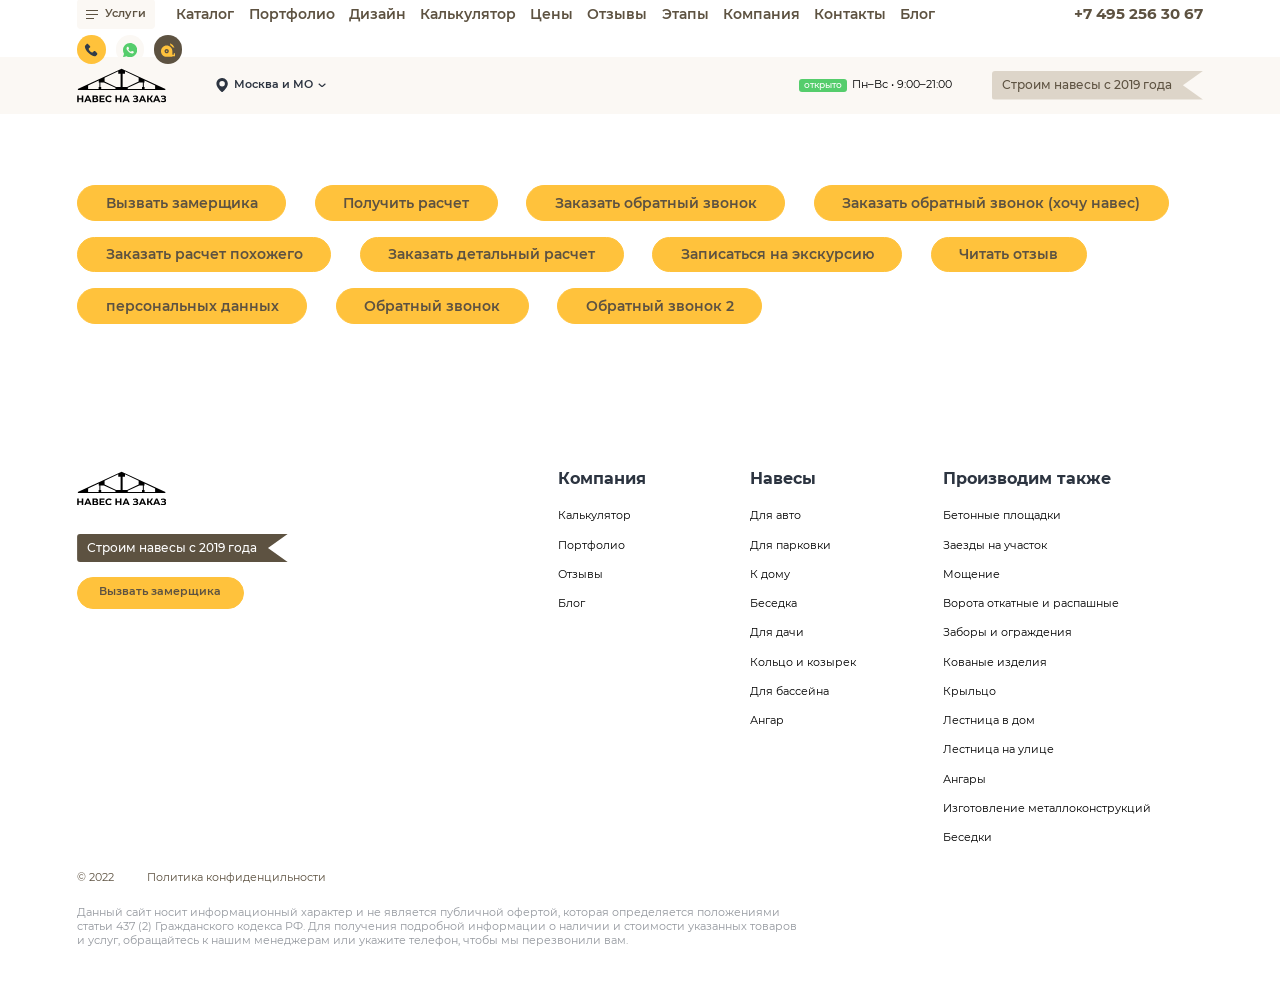
==== public/00-modal.html @ 375a8535 "initial commit" ====
<!DOCTYPE html>
<html lang="ru">
	<head>
		<meta charset="utf-8">
		<title>Модальные окна</title>
		<meta name="description" content="о чем страница">
		<meta http-equiv="X-UA-Compatible" content="IE=edge">
		<meta name="viewport" content="width=device-width,initial-scale=1.0,  shrink-to-fit=no">
		<link type="image/ico" href="img/favicon.ico" rel="shortcut icon"><meta name="format-detection" content="telephone=no"> 
		<link href="libs/swiper/swiper.min.css" rel="stylesheet"/>
		<link href="libs/@fancyapps/ui/fancybox.css" rel="stylesheet"/>
		<link href="libs/plyr/plyr.css" rel="stylesheet"/>
		<link href="css/main.min.css" rel="stylesheet"/>
	</head>
	<body>
		<div class="main-wrapper">
			<!-- start header-->
			<header class="header" id="header">
				<!-- start top-nav-->
				<div class="top-nav block-with-lazy">
					<div class="container">
						<div class="row">
							<div class="col-auto d-lg-none">
								<div class="toggle-menu-mobile toggle-menu-mobile--js"><span></span>
								</div>
							</div>
							<div class="col-auto d-none d-lg-block">
								<div class="services-dropdown dropdown">
									<div class="services-dropdown__btn dropdown__btn">
										<div class="services-dropdown__toggle-icon"><span></span>
										</div><span>Услуги</span>
									</div>
									<div class="services-dropdown__content dropdown__content">
										<div class="container">
											<div class="row">
												<div class="col-3">
													<h6> <img src="img/svg/dropdown-1.svg" alt="" loading="lazy"/>Навесы
													</h6>
													<ul>
														<li><a href="#">Для машин</a></li>
														<li><a href="#">К дому</a></li>
														<li><a href="#">Для бассейна</a></li>
														<li><a href="#">Кованые</a></li>
														<li><a href="#">Беседки</a></li>
														<li><a href="#">Козырьки</a></li>
														<li><a href="#">Другие</a></li>
													</ul>
												</div>
												<div class="col-6">
													<h6> <img src="img/svg/dropdown-2.svg" alt="" loading="lazy"/>Дополнительные услуги
													</h6>
													<ul class="services-dropdown__large-list">
														<li><a href="#">Гаражи из сэндвич панелей</a></li>
														<li><a href="#">Террасы и веранды из ДПК</a></li>
														<li><a href="#">Заборы</a></li>
														<li><a href="#">Ограждения</a></li>
														<li><a href="#">Откатные ворота</a></li>
														<li><a href="#">Распашные ворота</a></li>
														<li><a href="#">Торговые павильоны</a></li>
														<li><a href="#">Быстровозводимые здания</a></li>
														<li><a href="#">Металлокаркасы лестниц</a></li>
														<li><a href="#">Мощение</a></li>
														<li><a href="#">Откатные ворота</a></li>
														<li><a href="#">Промышленные откатные ворота</a></li>
														<li><a href="#">Распашные ворота</a></li>
														<li><a href="#">Рулонные ворота</a></li>
														<li><a href="#">Комплекты для откатных ворот</a></li>
														<li><a href="#">Калитки</a></li>
													</ul>
												</div>
												<div class="col-3">
													<h6> <img src="img/svg/dropdown-3.svg" alt="" loading="lazy"/>О компании
													</h6>
													<ul>
														<li><a href="#">Портфолио работ</a></li>
														<li><a href="#">Отзывы клиентов</a></li>
														<li><a href="#">Калькулятор навесов</a></li>
														<li><a href="#">Как заказать навес</a></li>
														<li><a href="#">Сертификаты качества</a></li>
														<li><a href="#">О компании</a></li>
														<li><a href="#">Блог</a></li>
													</ul>
												</div>
											</div>
										</div>
									</div>
								</div>
							</div>
							<div class="top-nav__col col-auto">
								<div class="menu-mobile menu-mobile--js">
									<div class="menu-mobile__inner">
										<div class="dd-group dd-group-js">
											<div class="accordion-item">
												<div class="accordion-item__head dd-head-js active">
													<h4><img src="img/svg/dropdown-1.svg" alt="" loading="lazy"/>Навесы
													</h4>
													<svg class="icon icon-chevron-right ">
														<use xlink:href="img/svg/sprite.svg#chevron-right"></use>
													</svg>
												</div>
												<div class="accordion-item__content dd-content-js active">
													<ul>
														<li><a href="#">Для машин</a></li>
														<li><a href="#">К дому</a></li>
														<li><a href="#">Для бассейна</a></li>
														<li><a href="#">Кованые</a></li>
														<li><a href="#">Беседки</a></li>
														<li><a href="#">Козырьки</a></li>
														<li><a href="#">Другие</a></li>
													</ul>
												</div>
											</div>
											<div class="accordion-item">
												<div class="accordion-item__head dd-head-js">
													<h4><img src="img/svg/dropdown-2.svg" alt="" loading="lazy"/>Дополнительные услуги
													</h4>
													<svg class="icon icon-chevron-right ">
														<use xlink:href="img/svg/sprite.svg#chevron-right"></use>
													</svg>
												</div>
												<div class="accordion-item__content dd-content-js">
													<ul class="accordion-item__large-list">
														<li><a href="#">Гаражи из сэндвич панелей</a></li>
														<li><a href="#">Террасы и веранды из ДПК</a></li>
														<li><a href="#">Заборы</a></li>
														<li><a href="#">Ограждения</a></li>
														<li><a href="#">Откатные ворота</a></li>
														<li><a href="#">Распашные ворота</a></li>
														<li><a href="#">Торговые павильоны</a></li>
														<li><a href="#">Быстровозводимые здания</a></li>
														<li><a href="#">Металлокаркасы лестниц</a></li>
														<li><a href="#">Мощение</a></li>
														<li><a href="#">Откатные ворота</a></li>
														<li><a href="#">Промышленные откатные ворота</a></li>
														<li><a href="#">Распашные ворота</a></li>
														<li><a href="#">Рулонные ворота</a></li>
														<li><a href="#">Комплекты для откатных ворот</a></li>
														<li><a href="#">Калитки</a></li>
													</ul>
												</div>
											</div>
											<div class="accordion-item">
												<div class="accordion-item__head dd-head-js">
													<h4><img src="img/svg/dropdown-3.svg" alt="" loading="lazy"/>О компании
													</h4>
													<svg class="icon icon-chevron-right ">
														<use xlink:href="img/svg/sprite.svg#chevron-right"></use>
													</svg>
												</div>
												<div class="accordion-item__content dd-content-js">
													<ul>
														<li><a href="#">Портфолио работ</a></li>
														<li><a href="#">Отзывы клиентов</a></li>
														<li><a href="#">Калькулятор навесов</a></li>
														<li><a href="#">Как заказать навес</a></li>
														<li><a href="#">Сертификаты качества</a></li>
														<li><a href="#">О компании</a></li>
														<li><a href="#">Блог</a></li>
													</ul>
												</div>
											</div>
										</div>
										<ul class="menu" itemscope="itemscope" itemtype="http://schema.org/SiteNavigationElement">
											<li class="menu-item" itemprop="item"><a href="#" itemprop="url">Каталог</a></li>
											<li class="menu-item" itemprop="item"><a href="#" itemprop="url">Портфолио</a></li>
											<li class="menu-item" itemprop="item"><a href="#" itemprop="url">Дизайн</a></li>
											<li class="menu-item" itemprop="item"><a href="#" itemprop="url">Калькулятор</a></li>
											<li class="menu-item" itemprop="item"><a href="#" itemprop="url">Цены</a></li>
											<li class="menu-item" itemprop="item"><a href="#" itemprop="url">Отзывы</a></li>
											<li class="menu-item" itemprop="item"><a href="#" itemprop="url">Этапы</a></li>
											<li class="menu-item" itemprop="item"><a href="#" itemprop="url">Компания</a></li>
											<li class="menu-item" itemprop="item"><a href="#" itemprop="url">Контакты</a></li>
											<li class="menu-item" itemprop="item"><a href="#" itemprop="url">Блог</a></li>
										</ul>
										<a class="top-nav__link" href="tel:+74952122320">+7 (495) 212-23-20
										</a>
										<a class="top-nav__link" href="tel:+79697778247">
											 +7 (969) 777-82-47
											<svg class="icon icon-wa ">
												<use xlink:href="img/svg/sprite.svg#wa"></use>
											</svg>
										</a>
										<a class="top-nav__email" href="mailto:info@naves-na-zakaz.ru">info@naves-na-zakaz.ru
										</a>
										<div class="top-nav__soc-wrap">
											<div class="soc">
												<a class="soc__item" href="#" target="_blank"><img src="img/svg/yt.svg" alt="" loading="lazy"/>
												</a>
												<a class="soc__item" href="#" target="_blank"><img src="img/svg/inst.svg" alt="" loading="lazy"/>
												</a>
												<a class="soc__item" href="#" target="_blank"><img src="img/svg/vk2.svg" alt="" loading="lazy"/>
												</a>
												<a class="soc__item" href="#" target="_blank"><img src="img/svg/dzen.svg" alt="" loading="lazy"/>
												</a>
											</div>
										</div>
										<div class="top-nav__footer-btn-wrap">
											<div class="row">
												<div class="col-6">
													<a class="top-nav__footer-btn link-modal-js" href="#modal-call" data-title="Вызвать замерщика" data-text="Оставьте свой номер телефона, мы&amp;nbsp;вам перезвоним и&amp;nbsp;договоримся о&amp;nbsp;замере" data-btn="Отправить" data-pic="1">
														<div class="top-nav__icon-wrap">
															<svg class="icon icon-roulette ">
																<use xlink:href="img/svg/sprite.svg#roulette"></use>
															</svg>
														</div>Вызвать замерщика
													</a>
												</div>
												<div class="col-6">
													<a class="top-nav__footer-btn link-modal-js" href="#modal-callback" data-desktop-pic="img/@2x/modal-3.png" data-mobile-pic="img/avatar-1.png">
														<div class="top-nav__icon-wrap">
															<svg class="icon icon-callBack ">
																<use xlink:href="img/svg/sprite.svg#callBack"></use>
															</svg>
														</div>Обратный звонок
													</a>
												</div>
											</div>
										</div>
									</div>
								</div>
							</div>
							<div class="col text-end">
								<div class="top-nav__center-block">
									<a class="logo d-lg-none mt" href="/">
										<svg class="icon icon-logo-top ">
											<use xlink:href="img/svg/sprite.svg#logo-top"></use>
										</svg>
									</a>
									<a class="top-nav__tel mt" href="tel:+74952563067">+7 495 256 30 67
									</a>
								</div>
							</div>
							<div class="col-auto">
								<div class="soc soc--header">
									<a class="soc__item soc__item--phone-call link-modal-js" href="#modal-call" data-title="Обратный звонок" data-text="Оставьте свой номер телефона, и&amp;nbsp;мы&amp;nbsp;вам перезвоним в&amp;nbsp;течение 15&amp;nbsp;минут." data-btn="Заказать обратный звонок" data-pic="2">
										<svg class="icon icon-phone-call ">
											<use xlink:href="img/svg/sprite.svg#phone-call"></use>
										</svg>
									</a>
									<a class="soc__item soc__item--whatsapp" href="#" target="_blank">
										<svg class="icon icon-whatsapp ">
											<use xlink:href="img/svg/sprite.svg#whatsapp"></use>
										</svg>
									</a>
									<a class="soc__item soc__item--measuring d-none d-xl-grid link-modal-js" href="#modal-call" data-title="Вызвать замерщика" data-text="Оставьте свой номер телефона, мы&amp;nbsp;вам перезвоним и&amp;nbsp;договоримся о&amp;nbsp;замере" data-btn="Отправить" data-pic="1">
										<svg class="icon icon-measuring ">
											<use xlink:href="img/svg/sprite.svg#measuring"></use>
										</svg>
									</a>
								</div>
							</div>
						</div>
					</div>
				</div>
				<!-- end top-nav-->
				<!-- start topLine-->
				<div class="topLine section d-none d-lg-flex" id="topLine">
					<div class="container">
						<div class="topLine__main-row row">
							<div class="col-auto">
								<a class="logo" href="/">
									<svg class="icon icon-logo-top ">
										<use xlink:href="img/svg/sprite.svg#logo-top"></use>
									</svg>
								</a>
							</div>
							<div class="col">
								<div class="row">
									<div class="topLine__col col-auto">
										<div class="locaton-dropdown dropdown">
											<div class="locaton-dropdown__btn dropdown__btn">
												<svg class="icon icon-geo-tag ">
													<use xlink:href="img/svg/sprite.svg#geo-tag"></use>
												</svg><span>Москва и&nbsp;МО</span>
												<svg class="icon icon-chevron-down ">
													<use xlink:href="img/svg/sprite.svg#chevron-down"></use>
												</svg>
											</div>
											<div class="locaton-dropdown__content dropdown__content">
												<a class="locaton-dropdown__item" href="#">Москва и&nbsp;МО
												</a>
												<a class="locaton-dropdown__item" href="#">Санкт-Петербург и&nbsp;область
												</a>
												<a class="locaton-dropdown__item" href="#">И так далее
												</a>
											</div>
										</div>
									</div>
									<div class="col-sm-auto">
										<div class="schedule"><span>открыто</span><span>Пн&ndash;Вс &bull; 9:00&ndash;21:00</span>
										</div>
									</div>
									<div class="col-auto d-none d-md-flex">
										<div class="label"> <span>Строим навесы с&nbsp;2019&nbsp;года</span>
										</div>
									</div>
								</div>
							</div>
						</div>
					</div>
				</div>
				<!-- end topLine-->
			</header>
			<!-- end header-->
			<div class="section container">
				<div class="row">
										<div class="col-auto mb-3"><a class="btn btn-primary link-modal-js" href="#modal-call" data-title="Вызвать замерщика" data-text="Оставьте свой номер телефона, мы&amp;nbsp;вам перезвоним и&amp;nbsp;договоримся о&amp;nbsp;замере" data-btn="Отправить" data-pic="1">Вызвать замерщика</a></div>
										<div class="col-auto mb-3"><a class="btn btn-primary link-modal-js" href="#modal-call" data-title="Получить расчет" data-text="Оставьте свой номер телефона, мы&amp;nbsp;вам перезвоним и&amp;nbsp;выполним расчет." data-btn="Получить расчет" data-pic="2">Получить расчет</a></div>
										<div class="col-auto mb-3"><a class="btn btn-primary link-modal-js" href="#modal-call" data-title="Обратный звонок" data-text="Оставьте свой номер телефона, и&amp;nbsp;мы&amp;nbsp;вам перезвоним в&amp;nbsp;течение 15&amp;nbsp;минут." data-btn="Заказать обратный звонок" data-pic="2">Заказать обратный звонок</a></div>
										<div class="col-auto mb-3"><a class="btn btn-primary link-modal-js" href="#modal-call" data-title="Хочу навес Н1830" data-text="Оставьте свой номер телефона, мы&amp;nbsp;вам перезвоним и&amp;nbsp;сообщим детальную информацию по&amp;nbsp;навесу, направим к&amp;nbsp;вам замерщика или поможем оформить заказ онлайн" data-btn="Заказать обратный звонок" data-pic="2">Заказать обратный звонок (хочу навес)</a></div>
										<div class="col-auto mb-3"><a class="btn btn-primary link-modal-js" href="#modal-call" data-title="Заказать расчет похожего навеса" data-text="Оставьте свой номер телефона, мы&amp;nbsp;вам перезвоним и&amp;nbsp;выполним расчет" data-btn="Заказать расчет" data-pic="2">Заказать расчет похожего</a></div>
										<div class="col-auto mb-3"><a class="btn btn-primary link-modal-js" href="#modal-call" data-title="Заказать детальный расчет" data-text="Оставьте свой номер телефона, мы&amp;nbsp;вам перезвоним и&amp;nbsp;выполним расчет." data-btn="Заказать расчет" data-pic="1">Заказать детальный расчет</a></div>
										<div class="col-auto mb-3"><a class="btn btn-primary link-modal-js" href="#modal-call" data-title="Записаться на&amp;nbsp;экскурсию по&amp;nbsp;производству" data-text="Оставьте свой номер телефона, мы&amp;nbsp;перезвоним в&amp;nbsp;течение 15&amp;nbsp;минут и&amp;nbsp;запишем вас" data-btn="Запсиаться на&amp;nbsp;экскурсию" data-pic="1">Записаться на экскурсию</a></div>
										<div class="col-auto mb-3"><a class="btn btn-primary link-modal-js" href="#modal-call-reviews">Читать отзыв</a></div>
										<div class="col-auto mb-3"><a class="btn btn-primary link-modal-js" href="#modal-policy">персональных данных</a></div>
										<div class="col-auto mb-3"><a class="btn btn-primary link-modal-js" href="#modal-callback" data-desktop-pic="img/@2x/modal-3.png" data-mobile-pic="img/avatar-1.png">Обратный звонок</a></div>
										<div class="col-auto mb-3"><a class="btn btn-primary link-modal-js" href="#modal-callback" data-desktop-pic="img/@2x/modal-4.png" data-mobile-pic="img/avatar-2.png">Обратный звонок 2</a></div>
				</div>
			</div>
			<footer class="footer">
				<div class="container">
					<div class="row">
						<div class="col-lg-3">
							<div class="footer__head">
								<a class="logo" href="/">
									<svg class="icon icon-logo-top ">
										<use xlink:href="img/svg/sprite.svg#logo-top"></use>
									</svg>
								</a>
								<div class="label"> <span>Строим навесы с&nbsp;2019&nbsp;года</span>
								</div>
							</div>
							<a class="footer__btn btn btn-primary btn-sm link-modal-js" href="#modal-call" data-title="Вызвать замерщика" data-text="Оставьте свой номер телефона, мы&amp;nbsp;вам перезвоним и&amp;nbsp;договоримся о&amp;nbsp;замере" data-btn="Отправить" data-pic="1">Вызвать замерщика 
							</a>
						</div>
						<div class="col-6 col-md-4 col-lg-2 ml-lg-auto">
							<h6>Компания</h6>
							<ul>
								<li><a href="#">Калькулятор</a></li>
								<li><a href="#">Портфолио</a></li>
								<li><a href="#">Отзывы</a></li>
								<li><a href="#">Блог</a></li>
							</ul>
						</div>
						<div class="col-6 col-md-4 col-lg-2">
							<h6>Навесы</h6>
							<ul>
								<li><a href="#">Для авто</a></li>
								<li><a href="#">Для парковки</a></li>
								<li><a href="#">К дому</a></li>
								<li><a href="#">Беседка</a></li>
								<li><a href="#">Для дачи</a></li>
								<li><a href="#">Кольцо и козырек</a></li>
								<li><a href="#">Для бассейна</a></li>
								<li><a href="#">Ангар</a></li>
							</ul>
						</div>
						<div class="footer__col col-md-4 col-lg-3">
							<h6>Производим также</h6>
							<ul>
								<li><a href="#">Бетонные площадки</a></li>
								<li><a href="#">Заезды на участок</a></li>
								<li><a href="#">Мощение</a></li>
								<li><a href="#">Ворота откатные и распашные</a></li>
								<li><a href="#">Заборы и ограждения</a></li>
								<li><a href="#">Кованые изделия</a></li>
								<li><a href="#">Крыльцо</a></li>
								<li><a href="#">Лестница в дом</a></li>
								<li><a href="#">Лестница на улице</a></li>
								<li><a href="#">Ангары</a></li>
								<li><a href="#">Изготовление металлоконструкций</a></li>
								<li><a href="#">Беседки </a></li>
							</ul>
						</div>
						<div class="col-lg-8">
							<div class="footer__content"><span>© 2022</span><a href="#">Политика конфиденцильности</a>
								<p>Данный сайт носит информационный характер и&nbsp;не&nbsp;является публичной офертой, которая определяется положениями статьи 437 (2) Гражданского кодекса РФ. Для получения подробной информации о&nbsp;наличии и&nbsp;стоимости указанных товаров и&nbsp;услуг, обращайтесь к&nbsp;нашим менеджерам или укажите телефон, чтобы мы&nbsp;перезвонили вам. </p>
							</div>
						</div>
					</div>
				</div>
			</footer>
		</div>
		<!--  start modals-->
		<div id="modal-call" style="display: none">
			<div class="modal-win">
				<picture class="modal-pic-js"></picture>
				<div class="form-wrap">
					<form>
						<div class="text-center">
							<h4 class="modal-title-js"></h4>
							<p class="modal-text-js"></p>
						</div>
						<div class="form-wrap__input-wrap form-group">
							<label><input class="form-wrap__input form-control" name="text" type="text" placeholder="Ваше Имя" required="required"/>
							</label>
						</div>
						<!-- +e.input-wrap-->
						<div class="form-wrap__input-wrap form-group">
							<label><input class="form-wrap__input form-control" name="tel" type="tel" placeholder="+7 ___ ___ __ __" required="required"/>
							</label>
						</div>
						<!-- +e.input-wrap-->
						<button class="form-wrap__btn btn" type="submit">
						</button>
						<div class="form-wrap__agreement">
							<label class="custom-input form-check"><input class="custom-input__input form-check-input" name="checkbox" type="checkbox" checked="checked" required="required"/><span class="custom-input__text form-check-label">Я согласен с условиями <a class="link-modal-js" href="#modal-policy">политики конфиденциальности</a> и предоставляю согласие на обработку <a class="link-modal-js" href="#modal-policy">персональных данных</a> </span>
							</label>
						</div>
					</form>
				</div>
				<div class="modal-win__img-wrap bg-wrap">
					<!-- picture-->
					<picture class="picture-bg"> 
						<source type="image/avif" srcset="img/@2x/avif/modal-bg.avif"/>
						<source type="image/webp" srcset="img/@2x/webp/modal-bg.webp"/><img class="object-fit-js" src="img/@2x/modal-bg.jpg" alt="" loading="lazy"/>
					</picture>
					<!-- /picture-->
				</div>
			</div>
		</div>
		<!-- #modal-call-->
		<div id="modal-call-reviews" style="display: none">
			<div class="modal-win modal-win--reviews">
				<div class="sClientsReviews__wrap">
					<div class="row">
						<div class="col-md">
							<div class="sClientsReviews__profile">
								<div class="sClientsReviews__profile-content">
									<div class="sClientsReviews__avatar"></div>
									<div class="sClientsReviews__info"><span>Клиент</span><span>Игорь</span>
										<p>МО, г. Дмитров, СНТ &laquo;Квазаровка&raquo;</p>
									</div>
								</div>
							</div>
						</div>
						<div class="col-md">
							<audio class="js-player" controls="">
								<source src="audio/sample.mp3" type="audio/mp3"/>
							</audio>
						</div>
					</div>
					<div class="modal-win__content">
						<h4>&laquo;Убрали за&nbsp;собой мусор, соблюдали чистоту&raquo;</h4>
						<p>Вы&nbsp;купили себе дом! Время обустраивать участок. Есть куча идей для построек: из&nbsp;бревен, кирпичей, металла, дерева и&nbsp;других материалов, и&nbsp;все эти идеи можно воплотить с&nbsp;помощью навеса. В&nbsp;этой статье мы&nbsp;расскажем о&nbsp;7&nbsp;способах, как украсить участок, и&nbsp;сделать жизнь комфортнее под навесом.Вы купили себе дом! Время обустраивать участок. Есть куча идей для построек: из&nbsp;бревен, кирпичей, металла, дерева и&nbsp;других материалов, и&nbsp;все эти идеи можно воплотить с&nbsp;помощью навеса. В&nbsp;этой статье мы&nbsp;расскажем о&nbsp;7&nbsp;способах, как украсить участок, и&nbsp;сделать жизнь комфортнее под навесом.Вы купили себе дом! Время обустраивать участок. Есть куча идей для построек: из&nbsp;бревен, кирпичей, металла, дерева и&nbsp;других материалов, и&nbsp;все эти идеи можно воплотить с&nbsp;помощью навеса. В&nbsp;этой статье мы&nbsp;расскажем о&nbsp;7&nbsp;способах, как украсить участок, и&nbsp;сделать жизнь комфортнее под навесом.</p>
						<p>Вы&nbsp;купили себе дом! Время обустраивать участок. Есть куча идей для построек: из&nbsp;бревен, кирпичей, металла, дерева и&nbsp;других материалов, и&nbsp;все эти идеи можно воплотить с&nbsp;помощью навеса. В&nbsp;этой статье мы&nbsp;расскажем о&nbsp;7&nbsp;способах, как украсить участок, и&nbsp;сделать жизнь комфортнее под навесом.Вы купили себе дом! Время обустраивать участок. Есть куча идей для построек: из&nbsp;бревен, кирпичей, металла, дерева и&nbsp;других материалов, и&nbsp;все эти идеи можно воплотить с&nbsp;помощью навеса. В&nbsp;этой статье мы&nbsp;расскажем о&nbsp;7&nbsp;способах, как украсить участок, и&nbsp;сделать жизнь комфортнее под навесом.Вы купили себе дом! Время обустраивать участок. Есть куча идей для построек: из&nbsp;бревен, кирпичей, металла, дерева и&nbsp;других материалов, и&nbsp;все эти идеи можно воплотить с&nbsp;помощью навеса. В&nbsp;этой статье мы&nbsp;расскажем о&nbsp;7&nbsp;способах, как украсить участок, и&nbsp;сделать жизнь комфортнее под навесом.</p>
						<div class="text-end mt-3"><a class="btn btn-primary" href="#">Кнопка </a></div>
					</div>
				</div>
			</div>
		</div>
		<!-- #modal-call-reviews-->
		<div id="modal-policy" style="display: none">
			<div class="modal-win modal-win--reviews d-block p-4">
				<p>Политика конфиденциальности объясняет пользователям ресурса <a href="https://naves-na-zakaz.ru/">https://naves-na-zakaz.ru</a>/ (сайт \ мобильное приложение), с какой целью их личная информация собирается, и как будет использоваться.</p>
				<p>Сайт <a href="https://naves-na-zakaz.ru/"> https://naves-na-zakaz.ru/</a> уважает ваше право и соблюдает конфиденциальность при заполнении, передачи и хранении ваших персональных данных.</p>
				<p>Размещение заявки на сайте <a href="https://naves-na-zakaz.ru/">https://naves-na-zakaz.ru</a> означает Ваше согласие на обработку данных и дальнейшей передачи ваших контактных данных компании «Навес на заказ».</p>
				<p>Под персональными данными подразумевается информация, относящаяся к субъекту персональных данных, в частности фамилия, имя и отчество, дата рождения, адрес, контактные реквизиты (телефон, адрес электронной почты), семейное, имущественное положение и иные данные, относимые Федеральным законом от 27 июля 2006 года № 152-ФЗ «О персональных данных» (далее – «Закон») к категории персональных данных.</p>
				<p>Целью обработки персональных данных является оказание сайтом <a href="https://naves-na-zakaz.ru/">https://naves-na-zakaz.ru</a> информационно-справочных услуг, а также информирование об оказываемых услугах компании «Навес на заказ».</p>
				<p>В случае отзыва согласия на обработку своих персональных данных мы обязуемся удалить Ваши персональные данные в срок не позднее 3 рабочих дней. Отзыв согласия можно отправить в электронном виде по адресу: <a href="mailto:info@naves-na-zakaz.ru">info@naves-na-zakaz.ru</a></p>
			</div>
		</div>
		<!-- #modal-policy-->
		<div id="modal-callback" style="display: none">
			<div class="modal-win modal-win--callback">
				<div class="form-wrap">
					<form>
						<div class="row">
							<div class="col-lg-6">
								<div class="form-wrap__wrap">
									<picture class="modal-avatar-js"></picture>
									<div class="text-center">
										<div class="h4">Обратный звонок</div>
										<p>Оставьте свой номер телефона и&nbsp;мы&nbsp;вам перезвоним в&nbsp;течение 15&nbsp;минут</p>
									</div>
									<div class="form-wrap__input-wrap form-group">
										<label><input class="form-wrap__input form-control" name="tel" type="tel" placeholder="Ваш телефон" required="required"/>
										</label>
									</div>
									<!-- +e.input-wrap-->
									<button class="form-wrap__btn btn btn-primary" type="submit">Запросить обратный звонок
									</button>
									<div class="form-wrap__agreement">
										<label class="custom-input form-check"><input class="custom-input__input form-check-input" name="checkbox" type="checkbox" checked="checked" required="required"/><span class="custom-input__text form-check-label">Я согласен с условиями <a class="link-modal-js" href="#modal-policy">политики конфиденциальности</a> и предоставляю согласие на обработку <a class="link-modal-js" href="#modal-policy">персональных данных</a> </span>
										</label>
									</div>
								</div>
							</div>
							<div class="col-lg-6 d-none d-lg-block">
								<div class="form-wrap__img-wrap">
									<!-- picture-->
									<picture> 
										<source type="image/avif" srcset="img/@2x/avif/modal-bg-2.avif"/>
										<source type="image/webp" srcset="img/@2x/webp/modal-bg-2.webp"/><img class="object-fit-js" src="img/@2x/modal-bg-2.jpg" alt="" loading="lazy"/>
									</picture>
									<!-- /picture-->
								</div>
								<picture class="modal-pic-js img"></picture>
							</div>
						</div>
					</form>
				</div>
			</div>
		</div>
		<!-- #modal-callback-->
		<!-- end modals-->
		<script src="libs/jquery/jquery.min.js"></script>
		<script src="libs/@fancyapps/ui/fancybox.umd.js"> </script>
		<script src="libs/swiper/swiper-bundle.min.js"> </script>
		<script src="libs/inputmask/inputmask.min.js"></script>
		<script src="libs/hc-sticky/hc-sticky.js"></script>
		<script src="libs/plyr/plyr.min.js"> </script>
		<script src="js/common.js"></script>
	</body>
</html>
---- public/css/main.min.css ----
@charset "UTF-8";@font-face{font-display:swap;font-family:Montserrat;font-style:normal;font-weight:400;src:url(../fonts/montserrat-regular.woff2) format("woff2")}@font-face{font-display:swap;font-family:Montserrat;font-style:normal;font-weight:700;src:url(../fonts/montserrat-bold.woff2) format("woff2")}@font-face{font-display:swap;font-family:Montserrat;font-style:normal;font-weight:500;src:url(../fonts/montserrat-medium.woff2) format("woff2")}@font-face{font-display:swap;font-family:Montserrat;font-style:normal;font-weight:600;src:url(../fonts/montserrat-semibold.woff2) format("woff2")}.icon{fill:currentColor;display:inline-block;height:1em;width:1em}.icon-arrow-left{font-size:1.6rem;width:1.4375em}.icon-arrow-right{font-size:1.6rem;width:1.375em}.icon-arrow-up{font-size:1.5rem;width:.9333333333em}.icon-basket{font-size:2.4rem;width:.9166666667em}.icon-callBack{font-size:2.4rem;width:1em}.icon-categories-1,.icon-categories-2,.icon-categories-3,.icon-categories-4,.icon-categories-5,.icon-categories-6{font-size:3.2rem;width:1.03125em}.icon-categories-btn{font-size:1.5rem;width:1em}.icon-check{font-size:2.7rem;width:1em}.icon-chevron-back{font-size:2.4rem;width:1em}.icon-chevron-down{font-size:.6rem;width:1.8333333333em}.icon-chevron-right{font-size:2rem;width:.65em}.icon-clock{font-size:2.4rem;width:1em}.icon-eye{font-size:3.2rem;width:1em}.icon-fb{font-size:2.4rem;width:1em}.icon-geo-tag{font-size:1.6rem;width:1em}.icon-headerBlock-1{font-size:3.2rem;width:1em}.icon-headerBlock-2,.icon-headerBlock-3{font-size:3.2rem;width:1.03125em}.icon-instagram{font-size:2.4rem;width:1em}.icon-instagram-map{font-size:1.7rem;width:.9411764706em}.icon-logo-top{font-size:4rem;width:2.575em}.icon-measuring{font-size:1.6rem;width:1em}.icon-menu{font-size:1.2rem;width:1.25em}.icon-next{font-size:1rem;width:.8em}.icon-person{font-size:2.5rem;width:1em}.icon-phone-call{font-size:1.6rem;width:1em}.icon-positive{font-size:1.8rem;width:1em}.icon-prev{font-size:1rem;width:.8em}.icon-roulette{font-size:2.4rem;width:1em}.icon-sStages-arrow{font-size:5.7rem;width:4.5263157895em}.icon-search{font-size:1.7rem;width:.9411764706em}.icon-telegram,.icon-viber{font-size:1.6rem;width:1em}.icon-vk{font-size:2.4rem;width:1em}.icon-wa{font-size:2rem;width:1em}.icon-whatsapp{font-size:1.28rem;width:1em}.icon-youtube{font-size:1.7rem;width:.9411764706em}.icon-yzen{font-size:5rem;width:1em}:root{--bs-blue:#0d6efd;--bs-indigo:#6610f2;--bs-purple:#6f42c1;--bs-pink:#d63384;--bs-red:#dc3545;--bs-orange:#fd7e14;--bs-yellow:#ffc107;--bs-green:#198754;--bs-teal:#20c997;--bs-cyan:#0dcaf0;--bs-white:#fff;--bs-gray:#6c757d;--bs-gray-dark:#343a40;--bs-gray-100:#f8f9fa;--bs-gray-200:#e9ecef;--bs-gray-300:#dee2e6;--bs-gray-400:#ced4da;--bs-gray-500:#adb5bd;--bs-gray-600:#6c757d;--bs-gray-700:#495057;--bs-gray-800:#343a40;--bs-gray-900:#212529;--bs-primary:#ffc23c;--bs-secondary:#5d5241;--bs-info:#ddd5c9;--bs-warning:#ff9c64;--bs-danger:#dc3545;--bs-light:#fbf8f4;--bs-primary-rgb:255,194,60;--bs-secondary-rgb:93,82,65;--bs-info-rgb:221,213,201;--bs-warning-rgb:255,156,100;--bs-danger-rgb:220,53,69;--bs-light-rgb:251,248,244;--bs-white-rgb:255,255,255;--bs-black-rgb:0,0,0;--bs-body-color-rgb:44,52,64;--bs-body-bg-rgb:255,255,255;--bs-font-sans-serif:"Montserrat",system-ui,-apple-system,"Segoe UI",Roboto,"Helvetica Neue",Arial,"Noto Sans","Liberation Sans",sans-serif,"Apple Color Emoji","Segoe UI Emoji","Segoe UI Symbol","Noto Color Emoji";--bs-font-monospace:SFMono-Regular,Menlo,Monaco,Consolas,"Liberation Mono","Courier New",monospace;--bs-gradient:linear-gradient(180deg,hsla(0,0%,100%,.15),hsla(0,0%,100%,0));--bs-body-font-family:var(--bs-font-sans-serif);--bs-body-font-size:0.9999999992rem;--bs-body-font-weight:400;--bs-body-line-height:1.5;--bs-body-color:#2c3440;--bs-body-bg:#fff;--bs-border-width:1px;--bs-border-style:solid;--bs-border-color:#dee2e6;--bs-border-color-translucent:rgba(0,0,0,.175);--bs-border-radius:0.4444444444rem;--bs-border-radius-sm:0.2rem;--bs-border-radius-lg:0.8888888889rem;--bs-border-radius-xl:1rem;--bs-border-radius-2xl:2rem;--bs-border-radius-pill:50rem;--bs-link-color:#ffc23c;--bs-link-hover-color:#cc9b30;--bs-code-color:#d63384;--bs-highlight-bg:#fcf8e3}*,:after,:before{box-sizing:border-box}body{-webkit-text-size-adjust:100%;-webkit-tap-highlight-color:rgba(0,0,0,0);background-color:var(--bs-body-bg);color:var(--bs-body-color);font-family:var(--bs-body-font-family);font-size:var(--bs-body-font-size);font-weight:var(--bs-body-font-weight);line-height:var(--bs-body-line-height);margin:0;text-align:var(--bs-body-text-align)}hr{border:0;border-top:1px solid;color:inherit;margin:1rem 0;opacity:.25}.h1,.h2,.h3,.h4,.h5,.h6,.sAccordion .section-title .h2,.sAccordion .section-title h2,.sCatalog--prod .h2,.sCatalog--prod h2,.sCertificates .h2,.sCertificates h2,.sFilter__body .accordion-item__head .h4,.sFilter__body .accordion-item__head h4,.sSpecifications table p,.sThanks .section-title .h1,.sThanks .section-title h1,h1,h2,h3,h4,h5,h6{color:#5d5241;font-weight:700;line-height:1.05;margin-bottom:.5rem;margin-top:0}.h1,h1{font-size:calc(1.39167rem + 1.9125vw)}.h2,.sThanks .section-title .h1,.sThanks .section-title h1,h2{font-size:calc(1.33611rem + 1.1625vw)}.h3,.sAccordion .sThanks .section-title .h1,.sAccordion .sThanks .section-title h1,.sAccordion .section-title .h2,.sAccordion .section-title h2,.sCatalog--prod .h2,.sCatalog--prod .sThanks .section-title .h1,.sCatalog--prod .sThanks .section-title h1,.sCatalog--prod h2,.sCertificates .h2,.sCertificates .sThanks .section-title .h1,.sCertificates .sThanks .section-title h1,.sCertificates h2,.sThanks .sAccordion .section-title .h1,.sThanks .sAccordion .section-title h1,.sThanks .section-title .sCatalog--prod .h1,.sThanks .section-title .sCatalog--prod h1,.sThanks .section-title .sCertificates .h1,.sThanks .section-title .sCertificates h1,h3{font-size:calc(1.28611rem + .4875vw)}.h4,h4{font-size:1.1111111102rem}.h5,h5{font-size:1.249999999rem}.h6,.sFilter__body .accordion-item__head .h4,.sFilter__body .accordion-item__head h4,.sSpecifications table p,h6{font-size:.9999999992rem}p{margin-bottom:1rem;margin-top:0}abbr[title]{cursor:help;-webkit-text-decoration:underline dotted;text-decoration:underline dotted;-webkit-text-decoration-skip-ink:none;text-decoration-skip-ink:none}address{font-style:normal;line-height:inherit;margin-bottom:1rem}ol,ul{padding-left:2rem}dl,ol,ul{margin-bottom:1rem;margin-top:0}ol ol,ol ul,ul ol,ul ul{margin-bottom:0}dt{font-weight:700}dd{margin-bottom:.5rem;margin-left:0}blockquote{margin:0 0 1rem}b,strong{font-weight:bolder}.small,small{font-size:.875em}.mark,mark{background-color:var(--bs-highlight-bg);padding:.2em}sub,sup{font-size:.75em;line-height:0;position:relative;vertical-align:baseline}sub{bottom:-.25em}sup{top:-.5em}a{color:var(--bs-link-color);text-decoration:none}a:hover{color:var(--bs-link-hover-color)}a:not([href]):not([class]),a:not([href]):not([class]):hover{color:inherit;text-decoration:none}code,kbd,pre,samp{font-family:var(--bs-font-monospace);font-size:1em}pre{display:block;font-size:.875em;margin-bottom:1rem;margin-top:0;overflow:auto}pre code{color:inherit;font-size:inherit;word-break:normal}code{word-wrap:break-word;color:var(--bs-code-color);font-size:.875em}a>code{color:inherit}kbd{background-color:#212529;border-radius:.2rem;color:#fff;font-size:.875em;padding:.2rem .4rem}kbd kbd{font-size:1em;font-weight:700;padding:0}figure{margin:0 0 1rem}img,svg{vertical-align:middle}table{border-collapse:collapse;caption-side:bottom}caption{color:#6c757d;padding-bottom:.5rem;padding-top:.5rem;text-align:left}th{text-align:inherit;text-align:-webkit-match-parent}tbody,td,tfoot,th,thead,tr{border:0 solid;border-color:inherit}label{display:inline-block}button{border-radius:0}button:focus:not(:focus-visible){outline:0}button,input,optgroup,select,textarea{font-family:inherit;font-size:inherit;line-height:inherit;margin:0}button,select{text-transform:none}[role=button]{cursor:pointer}select{word-wrap:normal}select:disabled{opacity:1}[list]:not([type=date]):not([type=datetime-local]):not([type=month]):not([type=week]):not([type=time])::-webkit-calendar-picker-indicator{display:none!important}[type=button],[type=reset],[type=submit],button{-webkit-appearance:button}[type=button]:not(:disabled),[type=reset]:not(:disabled),[type=submit]:not(:disabled),button:not(:disabled){cursor:pointer}::-moz-focus-inner{border-style:none;padding:0}textarea{resize:vertical}fieldset{border:0;margin:0;min-width:0;padding:0}legend{float:left;font-size:calc(1.275rem + .3375vw);line-height:inherit;margin-bottom:.5rem;padding:0;width:100%}legend+*{clear:left}::-webkit-datetime-edit-day-field,::-webkit-datetime-edit-fields-wrapper,::-webkit-datetime-edit-hour-field,::-webkit-datetime-edit-minute,::-webkit-datetime-edit-month-field,::-webkit-datetime-edit-text,::-webkit-datetime-edit-year-field{padding:0}::-webkit-inner-spin-button{height:auto}[type=search]{-webkit-appearance:textfield;outline-offset:-2px}::-webkit-search-decoration{-webkit-appearance:none}::-webkit-color-swatch-wrapper{padding:0}::-webkit-file-upload-button{-webkit-appearance:button;font:inherit}::file-selector-button{-webkit-appearance:button;font:inherit}output{display:inline-block}iframe{border:0}summary{cursor:pointer;display:list-item}progress{vertical-align:baseline}[hidden]{display:none!important}.lead{font-size:1.249999999rem;font-weight:300}.display-1{font-size:calc(1.625rem + 5.0625vw);font-weight:300;line-height:1.05}.display-2{font-size:calc(1.575rem + 4.3875vw);font-weight:300;line-height:1.05}.display-3{font-size:calc(1.525rem + 3.7125vw);font-weight:300;line-height:1.05}.display-4{font-size:calc(1.475rem + 3.0375vw);font-weight:300;line-height:1.05}.display-5{font-size:calc(1.425rem + 2.3625vw);font-weight:300;line-height:1.05}.display-6{font-size:calc(1.375rem + 1.6875vw);font-weight:300;line-height:1.05}.list-inline,.list-unstyled{list-style:none;padding-left:0}.list-inline-item{display:inline-block}.list-inline-item:not(:last-child){margin-right:.5rem}.initialism{font-size:.875em;text-transform:uppercase}.blockquote{font-size:1.249999999rem;margin-bottom:1rem}.blockquote>:last-child{margin-bottom:0}.blockquote-footer{color:#6c757d;font-size:.875em;margin-bottom:1rem;margin-top:-1rem}.blockquote-footer:before{content:"— "}.container,.container-fluid,.container-lg,.container-md,.container-sm,.container-xl,.container-xxl{--bs-gutter-x:0.8888888889rem;--bs-gutter-y:0;margin-left:auto;margin-right:auto;padding-left:calc(var(--bs-gutter-x)*.5);padding-right:calc(var(--bs-gutter-x)*.5);width:100%}.row{--bs-gutter-x:1.7777777778rem;--bs-gutter-y:0;display:flex;flex-wrap:wrap;margin-left:calc(var(--bs-gutter-x)*-.5);margin-right:calc(var(--bs-gutter-x)*-.5);margin-top:calc(var(--bs-gutter-y)*-1)}.row>*{flex-shrink:0;margin-top:var(--bs-gutter-y);max-width:100%;padding-left:calc(var(--bs-gutter-x)*.5);padding-right:calc(var(--bs-gutter-x)*.5);width:100%}.col{flex:1 0 0%}.row-cols-auto>*{flex:0 0 auto;width:auto}.row-cols-1>*{flex:0 0 auto;width:100%}.row-cols-2>*{flex:0 0 auto;width:50%}.row-cols-3>*{flex:0 0 auto;width:33.3333333333%}.row-cols-4>*{flex:0 0 auto;width:25%}.row-cols-5>*{flex:0 0 auto;width:20%}.row-cols-6>*{flex:0 0 auto;width:16.6666666667%}.col-auto{flex:0 0 auto;width:auto}.col-1{flex:0 0 auto;width:8.33333333%}.col-2{flex:0 0 auto;width:16.66666667%}.col-3{flex:0 0 auto;width:25%}.col-4{flex:0 0 auto;width:33.33333333%}.col-5{flex:0 0 auto;width:41.66666667%}.col-6{flex:0 0 auto;width:50%}.col-7{flex:0 0 auto;width:58.33333333%}.col-8{flex:0 0 auto;width:66.66666667%}.col-9{flex:0 0 auto;width:75%}.col-10{flex:0 0 auto;width:83.33333333%}.col-11{flex:0 0 auto;width:91.66666667%}.col-12{flex:0 0 auto;width:100%}.offset-1{margin-left:8.33333333%}.offset-2{margin-left:16.66666667%}.offset-3{margin-left:25%}.offset-4{margin-left:33.33333333%}.offset-5{margin-left:41.66666667%}.offset-6{margin-left:50%}.offset-7{margin-left:58.33333333%}.offset-8{margin-left:66.66666667%}.offset-9{margin-left:75%}.offset-10{margin-left:83.33333333%}.offset-11{margin-left:91.66666667%}.g-0,.gx-0{--bs-gutter-x:0}.g-0,.gy-0{--bs-gutter-y:0}.g-1,.gx-1{--bs-gutter-x:0.25rem}.g-1,.gy-1{--bs-gutter-y:0.25rem}.g-2,.gx-2{--bs-gutter-x:0.5rem}.g-2,.gy-2{--bs-gutter-y:0.5rem}.g-3,.gx-3{--bs-gutter-x:1rem}.g-3,.gy-3{--bs-gutter-y:1rem}.g-4,.gx-4{--bs-gutter-x:1.5rem}.g-4,.gy-4{--bs-gutter-y:1.5rem}.g-5,.gx-5{--bs-gutter-x:3rem}.g-5,.gy-5{--bs-gutter-y:3rem}.form-label{margin-bottom:.5rem}.col-form-label{font-size:inherit;line-height:1.35;margin-bottom:0;padding-bottom:calc(.88889rem + 1px);padding-top:calc(.88889rem + 1px)}.col-form-label-lg{font-size:1.249999999rem;padding-bottom:calc(.5rem + 1px);padding-top:calc(.5rem + 1px)}.col-form-label-sm{font-size:.8749999993rem;padding-bottom:calc(.25rem + 1px);padding-top:calc(.25rem + 1px)}.form-text{color:#6c757d;font-size:.875em;margin-top:.25rem}.form-control{-webkit-appearance:none;-moz-appearance:none;appearance:none;background-clip:padding-box;background-color:#fff;border:1px solid transparent;border-radius:.4444444444rem;color:#2c3440;display:block;font-size:.6666666661rem;font-weight:400;line-height:1.35;padding:.8888888889rem;transition:border-color .15s ease-in-out,box-shadow .15s ease-in-out;width:100%}.form-control[type=file]{overflow:hidden}.form-control[type=file]:not(:disabled):not([readonly]){cursor:pointer}.form-control:focus{background-color:#fff;border-color:#ffe19e;box-shadow:none;color:#2c3440;outline:0}.form-control::-webkit-date-and-time-value{height:1.35em}.form-control::-moz-placeholder{color:rgba(44,52,64,.5);opacity:1}.form-control::placeholder{color:rgba(44,52,64,.5);opacity:1}.form-control:disabled{background-color:#e9ecef;opacity:1}.form-control::-webkit-file-upload-button{-webkit-margin-end:.8888888889rem;background-color:#e9ecef;border:0 solid;border-color:inherit;border-inline-end-width:1px;border-radius:0;color:#2c3440;margin:-.8888888889rem;margin-inline-end:.8888888889rem;padding:.8888888889rem;pointer-events:none;-webkit-transition:color .15s ease-in-out,background-color .15s ease-in-out,border-color .15s ease-in-out,box-shadow .15s ease-in-out;transition:color .15s ease-in-out,background-color .15s ease-in-out,border-color .15s ease-in-out,box-shadow .15s ease-in-out}.form-control::file-selector-button{-webkit-margin-end:.8888888889rem;background-color:#e9ecef;border:0 solid;border-color:inherit;border-inline-end-width:1px;border-radius:0;color:#2c3440;margin:-.8888888889rem;margin-inline-end:.8888888889rem;padding:.8888888889rem;pointer-events:none;transition:color .15s ease-in-out,background-color .15s ease-in-out,border-color .15s ease-in-out,box-shadow .15s ease-in-out}.form-control:hover:not(:disabled):not([readonly])::-webkit-file-upload-button{background-color:#dde0e3}.form-control:hover:not(:disabled):not([readonly])::file-selector-button{background-color:#dde0e3}.form-control-plaintext{background-color:transparent;border:solid transparent;border-width:1px 0;color:#2c3440;display:block;line-height:1.35;margin-bottom:0;padding:.8888888889rem 0;width:100%}.form-control-plaintext:focus{outline:0}.form-control-plaintext.form-control-lg,.form-control-plaintext.form-control-sm{padding-left:0;padding-right:0}.form-control-sm{border-radius:.2rem;font-size:.8749999993rem;min-height:calc(1.35em + .5rem + 2px);padding:.25rem .5rem}.form-control-sm::-webkit-file-upload-button{-webkit-margin-end:.5rem;margin:-.25rem -.5rem;margin-inline-end:.5rem;padding:.25rem .5rem}.form-control-sm::file-selector-button{-webkit-margin-end:.5rem;margin:-.25rem -.5rem;margin-inline-end:.5rem;padding:.25rem .5rem}.form-control-lg{border-radius:.8888888889rem;font-size:1.249999999rem;min-height:calc(1.35em + 1rem + 2px);padding:.5rem 1rem}.form-control-lg::-webkit-file-upload-button{-webkit-margin-end:1rem;margin:-.5rem -1rem;margin-inline-end:1rem;padding:.5rem 1rem}.form-control-lg::file-selector-button{-webkit-margin-end:1rem;margin:-.5rem -1rem;margin-inline-end:1rem;padding:.5rem 1rem}textarea.form-control{min-height:calc(1.35em + 1.77778rem + 2px)}textarea.form-control-sm{min-height:calc(1.35em + .5rem + 2px)}textarea.form-control-lg{min-height:calc(1.35em + 1rem + 2px)}.form-control-color{height:calc(1.35em + 1.77778rem + 2px);padding:.8888888889rem;width:3rem}.form-control-color:not(:disabled):not([readonly]){cursor:pointer}.form-control-color::-moz-color-swatch{border:0!important;border-radius:.4444444444rem}.form-control-color::-webkit-color-swatch{border-radius:.4444444444rem}.form-control-color.form-control-sm{height:calc(1.35em + .5rem + 2px)}.form-control-color.form-control-lg{height:calc(1.35em + 1rem + 2px)}.form-select,.select2-container--default .select2-selection--single{-moz-padding-start:calc(.88889rem - 3px);-webkit-appearance:none;-moz-appearance:none;appearance:none;background-color:#fff;background-image:url("data:image/svg+xml;charset=utf-8,%3Csvg xmlns='http://www.w3.org/2000/svg' viewBox='0 0 16 16'%3E%3Cpath fill='none' stroke='%23343a40' stroke-linecap='round' stroke-linejoin='round' stroke-width='2' d='m2 5 6 6 6-6'/%3E%3C/svg%3E");background-position:right .8888888889rem center;background-repeat:no-repeat;background-size:16px 12px;border:1px solid transparent;border-radius:.4444444444rem;color:#2c3440;display:block;font-size:.6666666661rem;font-weight:400;line-height:1.35;padding:.8888888889rem 2.6666666667rem .8888888889rem .8888888889rem;transition:border-color .15s ease-in-out,box-shadow .15s ease-in-out;width:100%}.form-select:focus,.select2-container--default .select2-selection--single:focus{border-color:#ffe19e;box-shadow:0 0 0 .25rem rgba(255,194,60,.25);outline:0}.form-select[multiple],.form-select[size]:not([size="1"]),.select2-container--default [multiple].select2-selection--single,.select2-container--default [size].select2-selection--single:not([size="1"]){background-image:none;padding-right:.8888888889rem}.form-select:disabled,.select2-container--default .select2-selection--single:disabled{background-color:#e9ecef}.form-select:-moz-focusring,.select2-container--default .select2-selection--single:-moz-focusring{color:transparent;text-shadow:0 0 0 #2c3440}.form-select-sm{border-radius:.2rem;font-size:.8749999993rem;padding-bottom:.25rem;padding-left:.5rem;padding-top:.25rem}.form-select-lg{border-radius:.8888888889rem;font-size:1.249999999rem;padding-bottom:.5rem;padding-left:1rem;padding-top:.5rem}.form-check{display:block;margin-bottom:.2777777778rem;min-height:.8888888889rem;padding-left:1.7777777778rem}.form-check .form-check-input{float:left;margin-left:-1.7777777778rem}.form-check-reverse{padding-left:0;padding-right:1.7777777778rem;text-align:right}.form-check-reverse .form-check-input{float:right;margin-left:0;margin-right:-1.7777777778rem}.form-check-input{color-adjust:exact;-webkit-appearance:none;-moz-appearance:none;appearance:none;background-color:#fff;background-position:50%;background-repeat:no-repeat;background-size:contain;border:1px solid #5d5241;height:.8888888889rem;margin-top:.3055555556rem;-webkit-print-color-adjust:exact;print-color-adjust:exact;vertical-align:top;width:.8888888889rem}.form-check-input[type=checkbox]{border-radius:.2222222222rem}.form-check-input[type=radio]{border-radius:50%}.form-check-input:active{filter:brightness(90%)}.form-check-input:focus{border-color:#5d5241;box-shadow:none;outline:0}.form-check-input:checked{background-color:#ffc23c;border-color:#ffc23c}.form-check-input:checked[type=checkbox]{background-image:url("data:image/svg+xml;charset=utf-8,%3Csvg xmlns='http://www.w3.org/2000/svg' viewBox='0 0 20 20'%3E%3Cpath fill='none' stroke='%23000' stroke-linecap='square' stroke-linejoin='square' stroke-width='2' d='m6 10 3 3 6-6'/%3E%3C/svg%3E")}.form-check-input:checked[type=radio]{background-image:url("data:image/svg+xml;charset=utf-8,%3Csvg xmlns='http://www.w3.org/2000/svg' viewBox='-4 -4 8 8'%3E%3Ccircle r='2'/%3E%3C/svg%3E")}.form-check-input[type=checkbox]:indeterminate{background-color:#ffc23c;background-image:url("data:image/svg+xml;charset=utf-8,%3Csvg xmlns='http://www.w3.org/2000/svg' viewBox='0 0 20 20'%3E%3Cpath fill='none' stroke='%23fff' stroke-linecap='round' stroke-linejoin='round' stroke-width='3' d='M6 10h8'/%3E%3C/svg%3E");border-color:#ffc23c}.form-check-input:disabled{filter:none;opacity:.5;pointer-events:none}.form-check-input:disabled~.form-check-label,.form-check-input[disabled]~.form-check-label{cursor:default;opacity:.5}.form-switch{padding-left:2.5em}.form-switch .form-check-input{background-image:url("data:image/svg+xml;charset=utf-8,%3Csvg xmlns='http://www.w3.org/2000/svg' viewBox='-4 -4 8 8'%3E%3Ccircle r='3' fill='rgba(0, 0, 0, 0.25)'/%3E%3C/svg%3E");background-position:0;border-radius:2em;margin-left:-2.5em;transition:background-position .15s ease-in-out;width:2em}.form-switch .form-check-input:focus{background-image:url("data:image/svg+xml;charset=utf-8,%3Csvg xmlns='http://www.w3.org/2000/svg' viewBox='-4 -4 8 8'%3E%3Ccircle r='3' fill='%23ffe19e'/%3E%3C/svg%3E")}.form-switch .form-check-input:checked{background-image:url("data:image/svg+xml;charset=utf-8,%3Csvg xmlns='http://www.w3.org/2000/svg' viewBox='-4 -4 8 8'%3E%3Ccircle r='3' fill='%23fff'/%3E%3C/svg%3E");background-position:100%}.form-switch.form-check-reverse{padding-left:0;padding-right:2.5em}.form-switch.form-check-reverse .form-check-input{margin-left:0;margin-right:-2.5em}.form-check-inline{display:inline-block;margin-right:1rem}.btn-check{clip:rect(0,0,0,0);pointer-events:none;position:absolute}.btn-check:disabled+.adv-item__btn,.btn-check:disabled+.banner-item__btn,.btn-check:disabled+.btn,.btn-check:disabled+.catalogItem__btn,.btn-check:disabled+.headerBlock__btn,.btn-check:disabled+.reviewItem__btn,.btn-check:disabled+.sAbout__btn,.btn-check:disabled+.sFilter__btn-tooltip,.btn-check:disabled+.sReviews__btn,.btn-check:disabled+.sThanks__btn,.btn-check:disabled+.sThanks__contact,.btn-check:disabled+.sThanks__link,.btn-check:disabled+.sTypical__btn,.btn-check:disabled+.top-nav__btn,.btn-check[disabled]+.adv-item__btn,.btn-check[disabled]+.banner-item__btn,.btn-check[disabled]+.btn,.btn-check[disabled]+.catalogItem__btn,.btn-check[disabled]+.headerBlock__btn,.btn-check[disabled]+.reviewItem__btn,.btn-check[disabled]+.sAbout__btn,.btn-check[disabled]+.sFilter__btn-tooltip,.btn-check[disabled]+.sReviews__btn,.btn-check[disabled]+.sThanks__btn,.btn-check[disabled]+.sThanks__contact,.btn-check[disabled]+.sThanks__link,.btn-check[disabled]+.sTypical__btn,.btn-check[disabled]+.top-nav__btn,.headerBlock .btn-check:disabled+.form-wrap__btn,.headerBlock .btn-check[disabled]+.form-wrap__btn,.modal-win .btn-check:disabled+.form-wrap__btn,.modal-win .btn-check[disabled]+.form-wrap__btn,.sCalculator .btn-check:disabled+.form-wrap__btn,.sCalculator .btn-check[disabled]+.form-wrap__btn{filter:none;opacity:1;pointer-events:none}.form-range{-webkit-appearance:none;-moz-appearance:none;appearance:none;background-color:transparent;height:1.5rem;padding:0;width:100%}.form-range:focus{outline:0}.form-range:focus::-webkit-slider-thumb{box-shadow:0 0 0 1px #fff,none}.form-range:focus::-moz-range-thumb{box-shadow:0 0 0 1px #fff,none}.form-range::-moz-focus-outer{border:0}.form-range::-webkit-slider-thumb{-webkit-appearance:none;appearance:none;background-color:#ffc23c;border:0;border-radius:1rem;height:1rem;margin-top:-.25rem;-webkit-transition:background-color .15s ease-in-out,border-color .15s ease-in-out,box-shadow .15s ease-in-out;transition:background-color .15s ease-in-out,border-color .15s ease-in-out,box-shadow .15s ease-in-out;width:1rem}.form-range::-webkit-slider-thumb:active{background-color:#ffedc5}.form-range::-webkit-slider-runnable-track{background-color:#dee2e6;border-color:transparent;border-radius:1rem;color:transparent;cursor:pointer;height:.5rem;width:100%}.form-range::-moz-range-thumb{-moz-appearance:none;appearance:none;background-color:#ffc23c;border:0;border-radius:1rem;height:1rem;-moz-transition:background-color .15s ease-in-out,border-color .15s ease-in-out,box-shadow .15s ease-in-out;transition:background-color .15s ease-in-out,border-color .15s ease-in-out,box-shadow .15s ease-in-out;width:1rem}.form-range::-moz-range-thumb:active{background-color:#ffedc5}.form-range::-moz-range-track{background-color:#dee2e6;border-color:transparent;border-radius:1rem;color:transparent;cursor:pointer;height:.5rem;width:100%}.form-range:disabled{pointer-events:none}.form-range:disabled::-webkit-slider-thumb{background-color:#adb5bd}.form-range:disabled::-moz-range-thumb{background-color:#adb5bd}.form-floating{position:relative}.form-floating>.form-control,.form-floating>.form-control-plaintext,.form-floating>.form-select,.select2-container--default .form-floating>.select2-selection--single{height:calc(3.5rem + 2px);line-height:1.25}.form-floating>label{border:1px solid transparent;height:100%;left:0;overflow:hidden;pointer-events:none;position:absolute;text-align:start;text-overflow:ellipsis;top:0;transform-origin:0 0;transition:opacity .1s ease-in-out,transform .1s ease-in-out;white-space:nowrap;width:100%}.form-floating>.form-control,.form-floating>.form-control-plaintext,.form-floating>label{padding:1rem .8888888889rem}.form-floating>.form-control-plaintext::-moz-placeholder,.form-floating>.form-control::-moz-placeholder{color:transparent}.form-floating>.form-control-plaintext::placeholder,.form-floating>.form-control::placeholder{color:transparent}.form-floating>.form-control-plaintext:not(:-moz-placeholder-shown),.form-floating>.form-control:not(:-moz-placeholder-shown){padding-bottom:.625rem;padding-top:1.625rem}.form-floating>.form-control-plaintext:focus,.form-floating>.form-control-plaintext:not(:placeholder-shown),.form-floating>.form-control:focus,.form-floating>.form-control:not(:placeholder-shown){padding-bottom:.625rem;padding-top:1.625rem}.form-floating>.form-control-plaintext:-webkit-autofill,.form-floating>.form-control:-webkit-autofill{padding-bottom:.625rem;padding-top:1.625rem}.form-floating>.form-select,.select2-container--default .form-floating>.select2-selection--single{padding-bottom:.625rem;padding-top:1.625rem}.form-floating>.form-control:not(:-moz-placeholder-shown)~label{opacity:.65;transform:scale(.85) translateY(-.5rem) translateX(.15rem)}.form-floating>.form-control-plaintext~label,.form-floating>.form-control:focus~label,.form-floating>.form-control:not(:placeholder-shown)~label,.form-floating>.form-select~label,.select2-container--default .form-floating>.select2-selection--single~label{opacity:.65;transform:scale(.85) translateY(-.5rem) translateX(.15rem)}.form-floating>.form-control:-webkit-autofill~label{opacity:.65;transform:scale(.85) translateY(-.5rem) translateX(.15rem)}.form-floating>.form-control-plaintext~label{border-width:1px 0}.input-group{align-items:stretch;display:flex;flex-wrap:wrap;position:relative;width:100%}.input-group>.form-control,.input-group>.form-floating,.input-group>.form-select,.select2-container--default .input-group>.select2-selection--single{flex:1 1 auto;min-width:0;position:relative;width:1%}.input-group>.form-control:focus,.input-group>.form-floating:focus-within,.input-group>.form-select:focus,.select2-container--default .input-group>.select2-selection--single:focus{z-index:5}.headerBlock .input-group .form-wrap__btn,.input-group .adv-item__btn,.input-group .banner-item__btn,.input-group .btn,.input-group .catalogItem__btn,.input-group .headerBlock .form-wrap__btn,.input-group .headerBlock__btn,.input-group .modal-win .form-wrap__btn,.input-group .reviewItem__btn,.input-group .sAbout__btn,.input-group .sCalculator .form-wrap__btn,.input-group .sFilter__btn-tooltip,.input-group .sReviews__btn,.input-group .sThanks__btn,.input-group .sThanks__contact,.input-group .sThanks__link,.input-group .sTypical__btn,.input-group .top-nav__btn,.modal-win .input-group .form-wrap__btn,.sCalculator .input-group .form-wrap__btn{position:relative;z-index:2}.headerBlock .input-group .form-wrap__btn:focus,.input-group .adv-item__btn:focus,.input-group .banner-item__btn:focus,.input-group .btn:focus,.input-group .catalogItem__btn:focus,.input-group .headerBlock .form-wrap__btn:focus,.input-group .headerBlock__btn:focus,.input-group .modal-win .form-wrap__btn:focus,.input-group .reviewItem__btn:focus,.input-group .sAbout__btn:focus,.input-group .sCalculator .form-wrap__btn:focus,.input-group .sFilter__btn-tooltip:focus,.input-group .sReviews__btn:focus,.input-group .sThanks__btn:focus,.input-group .sThanks__contact:focus,.input-group .sThanks__link:focus,.input-group .sTypical__btn:focus,.input-group .top-nav__btn:focus,.modal-win .input-group .form-wrap__btn:focus,.sCalculator .input-group .form-wrap__btn:focus{z-index:5}.input-group-text{align-items:center;background-color:#e9ecef;border:1px solid transparent;border-radius:.4444444444rem;color:#2c3440;display:flex;font-size:.6666666661rem;font-weight:400;line-height:1.35;padding:.8888888889rem;text-align:center;white-space:nowrap}.headerBlock .input-group-lg>.form-wrap__btn,.input-group-lg>.adv-item__btn,.input-group-lg>.banner-item__btn,.input-group-lg>.btn,.input-group-lg>.catalogItem__btn,.input-group-lg>.form-control,.input-group-lg>.form-select,.input-group-lg>.headerBlock__btn,.input-group-lg>.input-group-text,.input-group-lg>.reviewItem__btn,.input-group-lg>.sAbout__btn,.input-group-lg>.sFilter__btn-tooltip,.input-group-lg>.sReviews__btn,.input-group-lg>.sThanks__btn,.input-group-lg>.sThanks__contact,.input-group-lg>.sThanks__link,.input-group-lg>.sTypical__btn,.input-group-lg>.top-nav__btn,.modal-win .input-group-lg>.form-wrap__btn,.sCalculator .input-group-lg>.form-wrap__btn,.select2-container--default .input-group-lg>.select2-selection--single{border-radius:.8888888889rem;font-size:1.249999999rem;padding:.5rem 1rem}.headerBlock .input-group-sm>.form-wrap__btn,.input-group-sm>.adv-item__btn,.input-group-sm>.banner-item__btn,.input-group-sm>.btn,.input-group-sm>.catalogItem__btn,.input-group-sm>.form-control,.input-group-sm>.form-select,.input-group-sm>.headerBlock__btn,.input-group-sm>.input-group-text,.input-group-sm>.reviewItem__btn,.input-group-sm>.sAbout__btn,.input-group-sm>.sFilter__btn-tooltip,.input-group-sm>.sReviews__btn,.input-group-sm>.sThanks__btn,.input-group-sm>.sThanks__contact,.input-group-sm>.sThanks__link,.input-group-sm>.sTypical__btn,.input-group-sm>.top-nav__btn,.modal-win .input-group-sm>.form-wrap__btn,.sCalculator .input-group-sm>.form-wrap__btn,.select2-container--default .input-group-sm>.select2-selection--single{border-radius:.2rem;font-size:.8749999993rem;padding:.25rem .5rem}.input-group-lg>.form-select,.input-group-sm>.form-select,.select2-container--default .input-group-lg>.select2-selection--single,.select2-container--default .input-group-sm>.select2-selection--single{padding-right:3.5555555556rem}.input-group.has-validation>.dropdown-toggle:nth-last-child(n+4),.input-group.has-validation>.form-floating:nth-last-child(n+3)>.form-control,.input-group.has-validation>.form-floating:nth-last-child(n+3)>.form-select,.input-group.has-validation>:nth-last-child(n+3):not(.dropdown-toggle):not(.dropdown-menu):not(.form-floating),.input-group:not(.has-validation)>.dropdown-toggle:nth-last-child(n+3),.input-group:not(.has-validation)>.form-floating:not(:last-child)>.form-control,.input-group:not(.has-validation)>.form-floating:not(:last-child)>.form-select,.input-group:not(.has-validation)>:not(:last-child):not(.dropdown-toggle):not(.dropdown-menu):not(.form-floating),.select2-container--default .input-group.has-validation>.form-floating:nth-last-child(n+3)>.select2-selection--single,.select2-container--default .input-group:not(.has-validation)>.form-floating:not(:last-child)>.select2-selection--single{border-bottom-right-radius:0;border-top-right-radius:0}.input-group>:not(:first-child):not(.dropdown-menu):not(.valid-tooltip):not(.valid-feedback):not(.invalid-tooltip):not(.invalid-feedback){border-bottom-left-radius:0;border-top-left-radius:0;margin-left:-1px}.input-group>.form-floating:not(:first-child)>.form-control,.input-group>.form-floating:not(:first-child)>.form-select,.select2-container--default .input-group>.form-floating:not(:first-child)>.select2-selection--single{border-bottom-left-radius:0;border-top-left-radius:0}.valid-feedback{color:#55cd6c;display:none;font-size:.875em;margin-top:.25rem;width:100%}.valid-tooltip{background-color:rgba(85,205,108,.9);border-radius:.4444444444rem;color:#000;display:none;font-size:.8749999993rem;margin-top:.1rem;max-width:100%;padding:.25rem .5rem;position:absolute;top:100%;z-index:5}.is-valid~.valid-feedback,.is-valid~.valid-tooltip,.was-validated :valid~.valid-feedback,.was-validated :valid~.valid-tooltip{display:block}.form-control.is-valid,.was-validated .form-control:valid{border-color:#55cd6c}.form-control.is-valid:focus,.was-validated .form-control:valid:focus{border-color:#55cd6c;box-shadow:0 0 0 .25rem rgba(85,205,108,.25)}.form-select.is-valid,.select2-container--default .is-valid.select2-selection--single,.select2-container--default .was-validated .select2-selection--single:valid,.was-validated .form-select:valid,.was-validated .select2-container--default .select2-selection--single:valid{border-color:#55cd6c}.form-select.is-valid:focus,.select2-container--default .is-valid.select2-selection--single:focus,.select2-container--default .was-validated .select2-selection--single:valid:focus,.was-validated .form-select:valid:focus,.was-validated .select2-container--default .select2-selection--single:valid:focus{border-color:#55cd6c;box-shadow:0 0 0 .25rem rgba(85,205,108,.25)}.form-check-input.is-valid,.was-validated .form-check-input:valid{border-color:#55cd6c}.form-check-input.is-valid:checked,.was-validated .form-check-input:valid:checked{background-color:#55cd6c}.form-check-input.is-valid:focus,.was-validated .form-check-input:valid:focus{box-shadow:0 0 0 .25rem rgba(85,205,108,.25)}.form-check-input.is-valid~.form-check-label,.was-validated .form-check-input:valid~.form-check-label{color:#55cd6c}.form-check-inline .form-check-input~.valid-feedback{margin-left:.5em}.input-group>.form-control:not(:focus).is-valid,.input-group>.form-floating:not(:focus-within).is-valid,.input-group>.form-select:not(:focus).is-valid,.select2-container--default .input-group>.select2-selection--single:not(:focus).is-valid,.select2-container--default .was-validated .input-group>.select2-selection--single:not(:focus):valid,.was-validated .input-group>.form-control:not(:focus):valid,.was-validated .input-group>.form-floating:not(:focus-within):valid,.was-validated .input-group>.form-select:not(:focus):valid,.was-validated .select2-container--default .input-group>.select2-selection--single:not(:focus):valid{z-index:3}.invalid-feedback{color:#dc3545;display:none;font-size:.875em;margin-top:.25rem;width:100%}.invalid-tooltip{background-color:rgba(220,53,69,.9);border-radius:.4444444444rem;color:#fff;display:none;font-size:.8749999993rem;margin-top:.1rem;max-width:100%;padding:.25rem .5rem;position:absolute;top:100%;z-index:5}.is-invalid~.invalid-feedback,.is-invalid~.invalid-tooltip,.was-validated :invalid~.invalid-feedback,.was-validated :invalid~.invalid-tooltip{display:block}.form-control.is-invalid,.was-validated .form-control:invalid{border-color:#dc3545}.form-control.is-invalid:focus,.was-validated .form-control:invalid:focus{border-color:#dc3545;box-shadow:0 0 0 .25rem rgba(220,53,69,.25)}.form-select.is-invalid,.select2-container--default .is-invalid.select2-selection--single,.select2-container--default .was-validated .select2-selection--single:invalid,.was-validated .form-select:invalid,.was-validated .select2-container--default .select2-selection--single:invalid{border-color:#dc3545}.form-select.is-invalid:focus,.select2-container--default .is-invalid.select2-selection--single:focus,.select2-container--default .was-validated .select2-selection--single:invalid:focus,.was-validated .form-select:invalid:focus,.was-validated .select2-container--default .select2-selection--single:invalid:focus{border-color:#dc3545;box-shadow:0 0 0 .25rem rgba(220,53,69,.25)}.form-check-input.is-invalid,.was-validated .form-check-input:invalid{border-color:#dc3545}.form-check-input.is-invalid:checked,.was-validated .form-check-input:invalid:checked{background-color:#dc3545}.form-check-input.is-invalid:focus,.was-validated .form-check-input:invalid:focus{box-shadow:0 0 0 .25rem rgba(220,53,69,.25)}.form-check-input.is-invalid~.form-check-label,.was-validated .form-check-input:invalid~.form-check-label{color:#dc3545}.form-check-inline .form-check-input~.invalid-feedback{margin-left:.5em}.input-group>.form-control:not(:focus).is-invalid,.input-group>.form-floating:not(:focus-within).is-invalid,.input-group>.form-select:not(:focus).is-invalid,.select2-container--default .input-group>.select2-selection--single:not(:focus).is-invalid,.select2-container--default .was-validated .input-group>.select2-selection--single:not(:focus):invalid,.was-validated .input-group>.form-control:not(:focus):invalid,.was-validated .input-group>.form-floating:not(:focus-within):invalid,.was-validated .input-group>.form-select:not(:focus):invalid,.was-validated .select2-container--default .input-group>.select2-selection--single:not(:focus):invalid{z-index:4}.adv-item__btn,.banner-item__btn,.btn,.catalogItem__btn,.headerBlock .form-wrap__btn,.headerBlock__btn,.modal-win .form-wrap__btn,.reviewItem__btn,.sAbout__btn,.sCalculator .form-wrap__btn,.sFilter__btn-tooltip,.sReviews__btn,.sThanks__btn,.sThanks__contact,.sThanks__link,.sTypical__btn,.top-nav__btn{--bs-btn-padding-x:1.7222222222rem;--bs-btn-padding-y:0.6111111111rem;--bs-btn-font-family: ;--bs-btn-font-size:0.8888888882rem;--bs-btn-font-weight:600;--bs-btn-line-height:100%;--bs-btn-color:#2c3440;--bs-btn-bg:transparent;--bs-btn-border-width:1px;--bs-btn-border-color:transparent;--bs-btn-border-radius:1000px;--bs-btn-hover-border-color:transparent;--bs-btn-box-shadow:inset 0 1px 0 hsla(0,0%,100%,.15),0 1px 1px rgba(0,0,0,.075);--bs-btn-disabled-opacity:1;--bs-btn-focus-box-shadow:0 0 0 0.25rem rgba(var(--bs-btn-focus-shadow-rgb),.5);background-color:var(--bs-btn-bg);border:var(--bs-btn-border-width) solid var(--bs-btn-border-color);border-radius:var(--bs-btn-border-radius);color:var(--bs-btn-color);cursor:pointer;display:inline-block;font-family:var(--bs-btn-font-family);font-size:var(--bs-btn-font-size);font-weight:var(--bs-btn-font-weight);line-height:var(--bs-btn-line-height);padding:var(--bs-btn-padding-y) var(--bs-btn-padding-x);text-align:center;transition:color .15s ease-in-out,background-color .15s ease-in-out,border-color .15s ease-in-out,box-shadow .15s ease-in-out;-webkit-user-select:none;-moz-user-select:none;user-select:none;vertical-align:middle}.adv-item__btn:hover,.banner-item__btn:hover,.btn:hover,.catalogItem__btn:hover,.headerBlock .form-wrap__btn:hover,.headerBlock__btn:hover,.modal-win .form-wrap__btn:hover,.reviewItem__btn:hover,.sAbout__btn:hover,.sCalculator .form-wrap__btn:hover,.sFilter__btn-tooltip:hover,.sReviews__btn:hover,.sThanks__btn:hover,.sThanks__contact:hover,.sThanks__link:hover,.sTypical__btn:hover,.top-nav__btn:hover{background-color:var(--bs-btn-hover-bg);border-color:var(--bs-btn-hover-border-color);color:var(--bs-btn-hover-color)}.btn-check+.adv-item__btn:hover,.btn-check+.banner-item__btn:hover,.btn-check+.btn:hover,.btn-check+.catalogItem__btn:hover,.btn-check+.headerBlock__btn:hover,.btn-check+.reviewItem__btn:hover,.btn-check+.sAbout__btn:hover,.btn-check+.sFilter__btn-tooltip:hover,.btn-check+.sReviews__btn:hover,.btn-check+.sThanks__btn:hover,.btn-check+.sThanks__contact:hover,.btn-check+.sThanks__link:hover,.btn-check+.sTypical__btn:hover,.btn-check+.top-nav__btn:hover,.headerBlock .btn-check+.form-wrap__btn:hover,.modal-win .btn-check+.form-wrap__btn:hover,.sCalculator .btn-check+.form-wrap__btn:hover{background-color:var(--bs-btn-bg);border-color:var(--bs-btn-border-color);color:var(--bs-btn-color)}.adv-item__btn:focus-visible,.banner-item__btn:focus-visible,.btn:focus-visible,.catalogItem__btn:focus-visible,.headerBlock .form-wrap__btn:focus-visible,.headerBlock__btn:focus-visible,.modal-win .form-wrap__btn:focus-visible,.reviewItem__btn:focus-visible,.sAbout__btn:focus-visible,.sCalculator .form-wrap__btn:focus-visible,.sFilter__btn-tooltip:focus-visible,.sReviews__btn:focus-visible,.sThanks__btn:focus-visible,.sThanks__contact:focus-visible,.sThanks__link:focus-visible,.sTypical__btn:focus-visible,.top-nav__btn:focus-visible{background-color:var(--bs-btn-hover-bg);border-color:var(--bs-btn-hover-border-color);box-shadow:var(--bs-btn-focus-box-shadow);color:var(--bs-btn-hover-color);outline:0}.btn-check:focus-visible+.adv-item__btn,.btn-check:focus-visible+.banner-item__btn,.btn-check:focus-visible+.btn,.btn-check:focus-visible+.catalogItem__btn,.btn-check:focus-visible+.headerBlock__btn,.btn-check:focus-visible+.reviewItem__btn,.btn-check:focus-visible+.sAbout__btn,.btn-check:focus-visible+.sFilter__btn-tooltip,.btn-check:focus-visible+.sReviews__btn,.btn-check:focus-visible+.sThanks__btn,.btn-check:focus-visible+.sThanks__contact,.btn-check:focus-visible+.sThanks__link,.btn-check:focus-visible+.sTypical__btn,.btn-check:focus-visible+.top-nav__btn,.headerBlock .btn-check:focus-visible+.form-wrap__btn,.modal-win .btn-check:focus-visible+.form-wrap__btn,.sCalculator .btn-check:focus-visible+.form-wrap__btn{border-color:var(--bs-btn-hover-border-color);box-shadow:var(--bs-btn-focus-box-shadow);outline:0}.active.adv-item__btn,.active.banner-item__btn,.active.catalogItem__btn,.active.headerBlock__btn,.active.reviewItem__btn,.active.sAbout__btn,.active.sFilter__btn-tooltip,.active.sReviews__btn,.active.sThanks__btn,.active.sThanks__contact,.active.sThanks__link,.active.sTypical__btn,.active.top-nav__btn,.adv-item__btn:first-child:active,.banner-item__btn:first-child:active,.btn-check:checked+.adv-item__btn,.btn-check:checked+.banner-item__btn,.btn-check:checked+.btn,.btn-check:checked+.catalogItem__btn,.btn-check:checked+.headerBlock__btn,.btn-check:checked+.reviewItem__btn,.btn-check:checked+.sAbout__btn,.btn-check:checked+.sFilter__btn-tooltip,.btn-check:checked+.sReviews__btn,.btn-check:checked+.sThanks__btn,.btn-check:checked+.sThanks__contact,.btn-check:checked+.sThanks__link,.btn-check:checked+.sTypical__btn,.btn-check:checked+.top-nav__btn,.btn.active,.btn.show,.btn:first-child:active,.catalogItem__btn:first-child:active,.headerBlock .active.form-wrap__btn,.headerBlock .btn-check:checked+.form-wrap__btn,.headerBlock .form-wrap__btn:first-child:active,.headerBlock .show.form-wrap__btn,.headerBlock :not(.btn-check)+.form-wrap__btn:active,.headerBlock__btn:first-child:active,.modal-win .active.form-wrap__btn,.modal-win .btn-check:checked+.form-wrap__btn,.modal-win .form-wrap__btn:first-child:active,.modal-win .show.form-wrap__btn,.modal-win :not(.btn-check)+.form-wrap__btn:active,.reviewItem__btn:first-child:active,.sAbout__btn:first-child:active,.sCalculator .active.form-wrap__btn,.sCalculator .btn-check:checked+.form-wrap__btn,.sCalculator .form-wrap__btn:first-child:active,.sCalculator .show.form-wrap__btn,.sCalculator :not(.btn-check)+.form-wrap__btn:active,.sFilter__btn-tooltip:first-child:active,.sReviews__btn:first-child:active,.sThanks__btn:first-child:active,.sThanks__contact:first-child:active,.sThanks__link:first-child:active,.sTypical__btn:first-child:active,.show.adv-item__btn,.show.banner-item__btn,.show.catalogItem__btn,.show.headerBlock__btn,.show.reviewItem__btn,.show.sAbout__btn,.show.sFilter__btn-tooltip,.show.sReviews__btn,.show.sThanks__btn,.show.sThanks__contact,.show.sThanks__link,.show.sTypical__btn,.show.top-nav__btn,.top-nav__btn:first-child:active,:not(.btn-check)+.adv-item__btn:active,:not(.btn-check)+.banner-item__btn:active,:not(.btn-check)+.btn:active,:not(.btn-check)+.catalogItem__btn:active,:not(.btn-check)+.headerBlock__btn:active,:not(.btn-check)+.reviewItem__btn:active,:not(.btn-check)+.sAbout__btn:active,:not(.btn-check)+.sFilter__btn-tooltip:active,:not(.btn-check)+.sReviews__btn:active,:not(.btn-check)+.sThanks__btn:active,:not(.btn-check)+.sThanks__contact:active,:not(.btn-check)+.sThanks__link:active,:not(.btn-check)+.sTypical__btn:active,:not(.btn-check)+.top-nav__btn:active{background-color:var(--bs-btn-active-bg);border-color:var(--bs-btn-active-border-color);color:var(--bs-btn-active-color)}.active.adv-item__btn:focus-visible,.active.banner-item__btn:focus-visible,.active.catalogItem__btn:focus-visible,.active.headerBlock__btn:focus-visible,.active.reviewItem__btn:focus-visible,.active.sAbout__btn:focus-visible,.active.sFilter__btn-tooltip:focus-visible,.active.sReviews__btn:focus-visible,.active.sThanks__btn:focus-visible,.active.sThanks__contact:focus-visible,.active.sThanks__link:focus-visible,.active.sTypical__btn:focus-visible,.active.top-nav__btn:focus-visible,.adv-item__btn:first-child:active:focus-visible,.banner-item__btn:first-child:active:focus-visible,.btn-check:checked+.adv-item__btn:focus-visible,.btn-check:checked+.banner-item__btn:focus-visible,.btn-check:checked+.btn:focus-visible,.btn-check:checked+.catalogItem__btn:focus-visible,.btn-check:checked+.headerBlock__btn:focus-visible,.btn-check:checked+.reviewItem__btn:focus-visible,.btn-check:checked+.sAbout__btn:focus-visible,.btn-check:checked+.sFilter__btn-tooltip:focus-visible,.btn-check:checked+.sReviews__btn:focus-visible,.btn-check:checked+.sThanks__btn:focus-visible,.btn-check:checked+.sThanks__contact:focus-visible,.btn-check:checked+.sThanks__link:focus-visible,.btn-check:checked+.sTypical__btn:focus-visible,.btn-check:checked+.top-nav__btn:focus-visible,.btn.active:focus-visible,.btn.show:focus-visible,.btn:first-child:active:focus-visible,.catalogItem__btn:first-child:active:focus-visible,.headerBlock .active.form-wrap__btn:focus-visible,.headerBlock .btn-check:checked+.form-wrap__btn:focus-visible,.headerBlock .form-wrap__btn:first-child:active:focus-visible,.headerBlock .show.form-wrap__btn:focus-visible,.headerBlock :not(.btn-check)+.form-wrap__btn:active:focus-visible,.headerBlock__btn:first-child:active:focus-visible,.modal-win .active.form-wrap__btn:focus-visible,.modal-win .btn-check:checked+.form-wrap__btn:focus-visible,.modal-win .form-wrap__btn:first-child:active:focus-visible,.modal-win .show.form-wrap__btn:focus-visible,.modal-win :not(.btn-check)+.form-wrap__btn:active:focus-visible,.reviewItem__btn:first-child:active:focus-visible,.sAbout__btn:first-child:active:focus-visible,.sCalculator .active.form-wrap__btn:focus-visible,.sCalculator .btn-check:checked+.form-wrap__btn:focus-visible,.sCalculator .form-wrap__btn:first-child:active:focus-visible,.sCalculator .show.form-wrap__btn:focus-visible,.sCalculator :not(.btn-check)+.form-wrap__btn:active:focus-visible,.sFilter__btn-tooltip:first-child:active:focus-visible,.sReviews__btn:first-child:active:focus-visible,.sThanks__btn:first-child:active:focus-visible,.sThanks__contact:first-child:active:focus-visible,.sThanks__link:first-child:active:focus-visible,.sTypical__btn:first-child:active:focus-visible,.show.adv-item__btn:focus-visible,.show.banner-item__btn:focus-visible,.show.catalogItem__btn:focus-visible,.show.headerBlock__btn:focus-visible,.show.reviewItem__btn:focus-visible,.show.sAbout__btn:focus-visible,.show.sFilter__btn-tooltip:focus-visible,.show.sReviews__btn:focus-visible,.show.sThanks__btn:focus-visible,.show.sThanks__contact:focus-visible,.show.sThanks__link:focus-visible,.show.sTypical__btn:focus-visible,.show.top-nav__btn:focus-visible,.top-nav__btn:first-child:active:focus-visible,:not(.btn-check)+.adv-item__btn:active:focus-visible,:not(.btn-check)+.banner-item__btn:active:focus-visible,:not(.btn-check)+.btn:active:focus-visible,:not(.btn-check)+.catalogItem__btn:active:focus-visible,:not(.btn-check)+.headerBlock__btn:active:focus-visible,:not(.btn-check)+.reviewItem__btn:active:focus-visible,:not(.btn-check)+.sAbout__btn:active:focus-visible,:not(.btn-check)+.sFilter__btn-tooltip:active:focus-visible,:not(.btn-check)+.sReviews__btn:active:focus-visible,:not(.btn-check)+.sThanks__btn:active:focus-visible,:not(.btn-check)+.sThanks__contact:active:focus-visible,:not(.btn-check)+.sThanks__link:active:focus-visible,:not(.btn-check)+.sTypical__btn:active:focus-visible,:not(.btn-check)+.top-nav__btn:active:focus-visible{box-shadow:var(--bs-btn-focus-box-shadow)}.adv-item__btn:disabled,.banner-item__btn:disabled,.btn.disabled,.btn:disabled,.catalogItem__btn:disabled,.disabled.adv-item__btn,.disabled.banner-item__btn,.disabled.catalogItem__btn,.disabled.headerBlock__btn,.disabled.reviewItem__btn,.disabled.sAbout__btn,.disabled.sFilter__btn-tooltip,.disabled.sReviews__btn,.disabled.sThanks__btn,.disabled.sThanks__contact,.disabled.sThanks__link,.disabled.sTypical__btn,.disabled.top-nav__btn,.headerBlock .disabled.form-wrap__btn,.headerBlock .form-wrap__btn:disabled,.headerBlock fieldset:disabled .form-wrap__btn,.headerBlock__btn:disabled,.modal-win .disabled.form-wrap__btn,.modal-win .form-wrap__btn:disabled,.modal-win fieldset:disabled .form-wrap__btn,.reviewItem__btn:disabled,.sAbout__btn:disabled,.sCalculator .disabled.form-wrap__btn,.sCalculator .form-wrap__btn:disabled,.sCalculator fieldset:disabled .form-wrap__btn,.sFilter__btn-tooltip:disabled,.sReviews__btn:disabled,.sThanks__btn:disabled,.sThanks__contact:disabled,.sThanks__link:disabled,.sTypical__btn:disabled,.top-nav__btn:disabled,fieldset:disabled .adv-item__btn,fieldset:disabled .banner-item__btn,fieldset:disabled .btn,fieldset:disabled .catalogItem__btn,fieldset:disabled .headerBlock .form-wrap__btn,fieldset:disabled .headerBlock__btn,fieldset:disabled .modal-win .form-wrap__btn,fieldset:disabled .reviewItem__btn,fieldset:disabled .sAbout__btn,fieldset:disabled .sCalculator .form-wrap__btn,fieldset:disabled .sFilter__btn-tooltip,fieldset:disabled .sReviews__btn,fieldset:disabled .sThanks__btn,fieldset:disabled .sThanks__contact,fieldset:disabled .sThanks__link,fieldset:disabled .sTypical__btn,fieldset:disabled .top-nav__btn{background-color:var(--bs-btn-disabled-bg);border-color:var(--bs-btn-disabled-border-color);color:var(--bs-btn-disabled-color);opacity:var(--bs-btn-disabled-opacity);pointer-events:none}.adv-item__btn,.banner-item__btn,.btn-primary,.catalogItem__btn,.headerBlock .form-wrap__btn,.headerBlock .sTypical__filter input.btn-check:checked+label.form-wrap__btn,.headerBlock__btn,.modal-win .form-wrap__btn,.modal-win .sTypical__filter input.btn-check:checked+label.form-wrap__btn,.reviewItem__btn,.sCalculator .form-wrap__btn,.sCalculator .sTypical__filter input.btn-check:checked+label.form-wrap__btn,.sThanks__btn,.sTypical__btn,.sTypical__filter .headerBlock input.btn-check:checked+label.form-wrap__btn,.sTypical__filter .modal-win input.btn-check:checked+label.form-wrap__btn,.sTypical__filter .sCalculator input.btn-check:checked+label.form-wrap__btn,.sTypical__filter input.btn-check:checked+label.adv-item__btn,.sTypical__filter input.btn-check:checked+label.banner-item__btn,.sTypical__filter input.btn-check:checked+label.btn,.sTypical__filter input.btn-check:checked+label.catalogItem__btn,.sTypical__filter input.btn-check:checked+label.headerBlock__btn,.sTypical__filter input.btn-check:checked+label.reviewItem__btn,.sTypical__filter input.btn-check:checked+label.sAbout__btn,.sTypical__filter input.btn-check:checked+label.sFilter__btn-tooltip,.sTypical__filter input.btn-check:checked+label.sReviews__btn,.sTypical__filter input.btn-check:checked+label.sThanks__btn,.sTypical__filter input.btn-check:checked+label.sThanks__contact,.sTypical__filter input.btn-check:checked+label.sThanks__link,.sTypical__filter input.btn-check:checked+label.sTypical__btn,.sTypical__filter input.btn-check:checked+label.top-nav__btn,.top-nav__btn{--bs-btn-color:#000;--bs-btn-bg:#ffc23c;--bs-btn-border-color:#ffc23c;--bs-btn-hover-color:#000;--bs-btn-hover-bg:#ffcb59;--bs-btn-hover-border-color:#ffc850;--bs-btn-focus-shadow-rgb:217,165,51;--bs-btn-active-color:#000;--bs-btn-active-bg:#ffce63;--bs-btn-active-border-color:#ffc850;--bs-btn-active-shadow:inset 0 3px 5px rgba(0,0,0,.125);--bs-btn-disabled-color:#000;--bs-btn-disabled-bg:#ffc23c;--bs-btn-disabled-border-color:#ffc23c}.btn-secondary{--bs-btn-color:#fff;--bs-btn-bg:#5d5241;--bs-btn-border-color:#5d5241;--bs-btn-hover-color:#fff;--bs-btn-hover-bg:#4f4637;--bs-btn-hover-border-color:#4a4234;--bs-btn-focus-shadow-rgb:117,108,94;--bs-btn-active-color:#fff;--bs-btn-active-bg:#4a4234;--bs-btn-active-border-color:#463e31;--bs-btn-active-shadow:inset 0 3px 5px rgba(0,0,0,.125);--bs-btn-disabled-color:#fff;--bs-btn-disabled-bg:#5d5241;--bs-btn-disabled-border-color:#5d5241}.btn-info,.headerBlock .sTypical__filter input.btn-check:not(:checked)+label.form-wrap__btn,.modal-win .sTypical__filter input.btn-check:not(:checked)+label.form-wrap__btn,.sCalculator .sTypical__filter input.btn-check:not(:checked)+label.form-wrap__btn,.sTypical__filter .headerBlock input.btn-check:not(:checked)+label.form-wrap__btn,.sTypical__filter .modal-win input.btn-check:not(:checked)+label.form-wrap__btn,.sTypical__filter .sCalculator input.btn-check:not(:checked)+label.form-wrap__btn,.sTypical__filter input.btn-check:not(:checked)+label.adv-item__btn,.sTypical__filter input.btn-check:not(:checked)+label.banner-item__btn,.sTypical__filter input.btn-check:not(:checked)+label.btn,.sTypical__filter input.btn-check:not(:checked)+label.catalogItem__btn,.sTypical__filter input.btn-check:not(:checked)+label.headerBlock__btn,.sTypical__filter input.btn-check:not(:checked)+label.reviewItem__btn,.sTypical__filter input.btn-check:not(:checked)+label.sAbout__btn,.sTypical__filter input.btn-check:not(:checked)+label.sFilter__btn-tooltip,.sTypical__filter input.btn-check:not(:checked)+label.sReviews__btn,.sTypical__filter input.btn-check:not(:checked)+label.sThanks__btn,.sTypical__filter input.btn-check:not(:checked)+label.sThanks__contact,.sTypical__filter input.btn-check:not(:checked)+label.sThanks__link,.sTypical__filter input.btn-check:not(:checked)+label.sTypical__btn,.sTypical__filter input.btn-check:not(:checked)+label.top-nav__btn{--bs-btn-color:#000;--bs-btn-bg:#ddd5c9;--bs-btn-border-color:#ddd5c9;--bs-btn-hover-color:#000;--bs-btn-hover-bg:#e2dbd1;--bs-btn-hover-border-color:#e0d9ce;--bs-btn-focus-shadow-rgb:188,181,171;--bs-btn-active-color:#000;--bs-btn-active-bg:#e4ddd4;--bs-btn-active-border-color:#e0d9ce;--bs-btn-active-shadow:inset 0 3px 5px rgba(0,0,0,.125);--bs-btn-disabled-color:#000;--bs-btn-disabled-bg:#ddd5c9;--bs-btn-disabled-border-color:#ddd5c9}.btn-warning{--bs-btn-color:#000;--bs-btn-bg:#ff9c64;--bs-btn-border-color:#ff9c64;--bs-btn-hover-color:#000;--bs-btn-hover-bg:#ffab7b;--bs-btn-hover-border-color:#ffa674;--bs-btn-focus-shadow-rgb:217,133,85;--bs-btn-active-color:#000;--bs-btn-active-bg:#ffb083;--bs-btn-active-border-color:#ffa674;--bs-btn-active-shadow:inset 0 3px 5px rgba(0,0,0,.125);--bs-btn-disabled-color:#000;--bs-btn-disabled-bg:#ff9c64;--bs-btn-disabled-border-color:#ff9c64}.btn-danger{--bs-btn-color:#fff;--bs-btn-bg:#dc3545;--bs-btn-border-color:#dc3545;--bs-btn-hover-color:#fff;--bs-btn-hover-bg:#bb2d3b;--bs-btn-hover-border-color:#b02a37;--bs-btn-focus-shadow-rgb:225,83,97;--bs-btn-active-color:#fff;--bs-btn-active-bg:#b02a37;--bs-btn-active-border-color:#a52834;--bs-btn-active-shadow:inset 0 3px 5px rgba(0,0,0,.125);--bs-btn-disabled-color:#fff;--bs-btn-disabled-bg:#dc3545;--bs-btn-disabled-border-color:#dc3545}.btn-light,.sThanks__contact,.sThanks__link{--bs-btn-color:#000;--bs-btn-bg:#fbf8f4;--bs-btn-border-color:#fbf8f4;--bs-btn-hover-color:#000;--bs-btn-hover-bg:#d5d3cf;--bs-btn-hover-border-color:#c9c6c3;--bs-btn-focus-shadow-rgb:213,211,207;--bs-btn-active-color:#000;--bs-btn-active-bg:#c9c6c3;--bs-btn-active-border-color:#bcbab7;--bs-btn-active-shadow:inset 0 3px 5px rgba(0,0,0,.125);--bs-btn-disabled-color:#000;--bs-btn-disabled-bg:#fbf8f4;--bs-btn-disabled-border-color:#fbf8f4}.btn-outline-primary{--bs-btn-color:#ffc23c;--bs-btn-border-color:#ffc23c;--bs-btn-hover-color:#000;--bs-btn-hover-bg:#ffc23c;--bs-btn-hover-border-color:#ffc23c;--bs-btn-focus-shadow-rgb:255,194,60;--bs-btn-active-color:#000;--bs-btn-active-bg:#ffc23c;--bs-btn-active-border-color:#ffc23c;--bs-btn-active-shadow:inset 0 3px 5px rgba(0,0,0,.125);--bs-btn-disabled-color:#ffc23c;--bs-btn-disabled-bg:transparent;--bs-btn-disabled-border-color:#ffc23c;--bs-gradient:none}.btn-outline-secondary,.sAbout__btn,.sReviews__btn{--bs-btn-color:#5d5241;--bs-btn-border-color:#5d5241;--bs-btn-hover-color:#fff;--bs-btn-hover-bg:#5d5241;--bs-btn-hover-border-color:#5d5241;--bs-btn-focus-shadow-rgb:93,82,65;--bs-btn-active-color:#fff;--bs-btn-active-bg:#5d5241;--bs-btn-active-border-color:#5d5241;--bs-btn-active-shadow:inset 0 3px 5px rgba(0,0,0,.125);--bs-btn-disabled-color:#5d5241;--bs-btn-disabled-bg:transparent;--bs-btn-disabled-border-color:#5d5241;--bs-gradient:none}.btn-outline-info{--bs-btn-color:#ddd5c9;--bs-btn-border-color:#ddd5c9;--bs-btn-hover-color:#000;--bs-btn-hover-bg:#ddd5c9;--bs-btn-hover-border-color:#ddd5c9;--bs-btn-focus-shadow-rgb:221,213,201;--bs-btn-active-color:#000;--bs-btn-active-bg:#ddd5c9;--bs-btn-active-border-color:#ddd5c9;--bs-btn-active-shadow:inset 0 3px 5px rgba(0,0,0,.125);--bs-btn-disabled-color:#ddd5c9;--bs-btn-disabled-bg:transparent;--bs-btn-disabled-border-color:#ddd5c9;--bs-gradient:none}.btn-outline-warning{--bs-btn-color:#ff9c64;--bs-btn-border-color:#ff9c64;--bs-btn-hover-color:#000;--bs-btn-hover-bg:#ff9c64;--bs-btn-hover-border-color:#ff9c64;--bs-btn-focus-shadow-rgb:255,156,100;--bs-btn-active-color:#000;--bs-btn-active-bg:#ff9c64;--bs-btn-active-border-color:#ff9c64;--bs-btn-active-shadow:inset 0 3px 5px rgba(0,0,0,.125);--bs-btn-disabled-color:#ff9c64;--bs-btn-disabled-bg:transparent;--bs-btn-disabled-border-color:#ff9c64;--bs-gradient:none}.btn-outline-danger{--bs-btn-color:#dc3545;--bs-btn-border-color:#dc3545;--bs-btn-hover-color:#fff;--bs-btn-hover-bg:#dc3545;--bs-btn-hover-border-color:#dc3545;--bs-btn-focus-shadow-rgb:220,53,69;--bs-btn-active-color:#fff;--bs-btn-active-bg:#dc3545;--bs-btn-active-border-color:#dc3545;--bs-btn-active-shadow:inset 0 3px 5px rgba(0,0,0,.125);--bs-btn-disabled-color:#dc3545;--bs-btn-disabled-bg:transparent;--bs-btn-disabled-border-color:#dc3545;--bs-gradient:none}.btn-outline-light{--bs-btn-color:#fbf8f4;--bs-btn-border-color:#fbf8f4;--bs-btn-hover-color:#000;--bs-btn-hover-bg:#fbf8f4;--bs-btn-hover-border-color:#fbf8f4;--bs-btn-focus-shadow-rgb:251,248,244;--bs-btn-active-color:#000;--bs-btn-active-bg:#fbf8f4;--bs-btn-active-border-color:#fbf8f4;--bs-btn-active-shadow:inset 0 3px 5px rgba(0,0,0,.125);--bs-btn-disabled-color:#fbf8f4;--bs-btn-disabled-bg:transparent;--bs-btn-disabled-border-color:#fbf8f4;--bs-gradient:none}.btn-link{--bs-btn-font-weight:400;--bs-btn-color:#ffc23c;--bs-btn-bg:transparent;--bs-btn-border-color:transparent;--bs-btn-hover-color:#cc9b30;--bs-btn-hover-border-color:transparent;--bs-btn-active-color:#cc9b30;--bs-btn-active-border-color:transparent;--bs-btn-disabled-color:#6c757d;--bs-btn-disabled-border-color:transparent;--bs-btn-box-shadow:none;--bs-btn-focus-shadow-rgb:217,165,51;text-decoration:none}.btn-link:focus-visible{color:var(--bs-btn-color)}.btn-link:hover{color:var(--bs-btn-hover-color)}.btn-lg,.headerBlock .form-wrap__btn,.headerBlock__btn,.modal-win .form-wrap__btn,.sCalculator .form-wrap__btn{--bs-btn-padding-y:0.6388888889rem;--bs-btn-padding-x:1.7222222222rem;--bs-btn-font-size:0.8888888882rem;--bs-btn-border-radius:1000px}.btn-sm,.catalogItem__btn,.reviewItem__btn,.sThanks__btn,.sTypical__btn{--bs-btn-padding-y:0.6111111111rem;--bs-btn-padding-x:1.3333333333rem;--bs-btn-font-size:0.6666666661rem;--bs-btn-border-radius:1000px}.dropdown,.dropdown-center,.dropend,.dropstart,.dropup,.dropup-center{position:relative}.dropdown-toggle{white-space:nowrap}.dropdown-toggle:after{border-bottom:0;border-left:.3em solid transparent;border-right:.3em solid transparent;border-top:.3em solid;content:"";display:inline-block;margin-left:.255em;vertical-align:.255em}.dropdown-toggle:empty:after{margin-left:0}.dropdown-menu{--bs-dropdown-zindex:1000;--bs-dropdown-min-width:10rem;--bs-dropdown-padding-x:0;--bs-dropdown-padding-y:0.5rem;--bs-dropdown-spacer:0.125rem;--bs-dropdown-font-size:0.9999999992rem;--bs-dropdown-color:#2c3440;--bs-dropdown-bg:#fff;--bs-dropdown-border-color:rgba(0,0,0,.15);--bs-dropdown-border-radius:0.4444444444rem;--bs-dropdown-border-width:1px;--bs-dropdown-inner-border-radius:calc(0.44444rem - 1px);--bs-dropdown-divider-bg:rgba(0,0,0,.15);--bs-dropdown-divider-margin-y:0.5rem;--bs-dropdown-box-shadow:0 0.5rem 1rem rgba(0,0,0,.15);--bs-dropdown-link-color:#212529;--bs-dropdown-link-hover-color:#1e2125;--bs-dropdown-link-hover-bg:#e9ecef;--bs-dropdown-link-active-color:#fff;--bs-dropdown-link-active-bg:#ffc23c;--bs-dropdown-link-disabled-color:#adb5bd;--bs-dropdown-item-padding-x:1rem;--bs-dropdown-item-padding-y:0.25rem;--bs-dropdown-header-color:#6c757d;--bs-dropdown-header-padding-x:1rem;--bs-dropdown-header-padding-y:0.5rem;background-clip:padding-box;background-color:var(--bs-dropdown-bg);border:var(--bs-dropdown-border-width) solid var(--bs-dropdown-border-color);border-radius:var(--bs-dropdown-border-radius);color:var(--bs-dropdown-color);display:none;font-size:var(--bs-dropdown-font-size);list-style:none;margin:0;min-width:var(--bs-dropdown-min-width);padding:var(--bs-dropdown-padding-y) var(--bs-dropdown-padding-x);position:absolute;text-align:left;z-index:var(--bs-dropdown-zindex)}.dropdown-menu[data-bs-popper]{left:0;margin-top:var(--bs-dropdown-spacer);top:100%}.dropdown-menu-start{--bs-position:start}.dropdown-menu-start[data-bs-popper]{left:0;right:auto}.dropdown-menu-end{--bs-position:end}.dropdown-menu-end[data-bs-popper]{left:auto;right:0}.dropup .dropdown-menu[data-bs-popper]{bottom:100%;margin-bottom:var(--bs-dropdown-spacer);margin-top:0;top:auto}.dropup .dropdown-toggle:after{border-bottom:.3em solid;border-left:.3em solid transparent;border-right:.3em solid transparent;border-top:0;content:"";display:inline-block;margin-left:.255em;vertical-align:.255em}.dropup .dropdown-toggle:empty:after{margin-left:0}.dropend .dropdown-menu[data-bs-popper]{left:100%;margin-left:var(--bs-dropdown-spacer);margin-top:0;right:auto;top:0}.dropend .dropdown-toggle:after{border-bottom:.3em solid transparent;border-left:.3em solid;border-right:0;border-top:.3em solid transparent;content:"";display:inline-block;margin-left:.255em;vertical-align:.255em}.dropend .dropdown-toggle:empty:after{margin-left:0}.dropend .dropdown-toggle:after{vertical-align:0}.dropstart .dropdown-menu[data-bs-popper]{left:auto;margin-right:var(--bs-dropdown-spacer);margin-top:0;right:100%;top:0}.dropstart .dropdown-toggle:after{content:"";display:inline-block;display:none;margin-left:.255em;vertical-align:.255em}.dropstart .dropdown-toggle:before{border-bottom:.3em solid transparent;border-right:.3em solid;border-top:.3em solid transparent;content:"";display:inline-block;margin-right:.255em;vertical-align:.255em}.dropstart .dropdown-toggle:empty:after{margin-left:0}.dropstart .dropdown-toggle:before{vertical-align:0}.dropdown-divider{border-top:1px solid var(--bs-dropdown-divider-bg);height:0;margin:var(--bs-dropdown-divider-margin-y) 0;opacity:1;overflow:hidden}.dropdown-item{background-color:transparent;border:0;clear:both;color:var(--bs-dropdown-link-color);display:block;font-weight:400;padding:var(--bs-dropdown-item-padding-y) var(--bs-dropdown-item-padding-x);text-align:inherit;white-space:nowrap;width:100%}.dropdown-item:focus,.dropdown-item:hover{background-color:var(--bs-dropdown-link-hover-bg);color:var(--bs-dropdown-link-hover-color)}.dropdown-item.active,.dropdown-item:active{background-color:var(--bs-dropdown-link-active-bg);color:var(--bs-dropdown-link-active-color);text-decoration:none}.dropdown-item.disabled,.dropdown-item:disabled{background-color:transparent;color:var(--bs-dropdown-link-disabled-color);pointer-events:none}.dropdown-menu.show{display:block}.dropdown-header{color:var(--bs-dropdown-header-color);display:block;font-size:.8749999993rem;margin-bottom:0;padding:var(--bs-dropdown-header-padding-y) var(--bs-dropdown-header-padding-x);white-space:nowrap}.dropdown-item-text{color:var(--bs-dropdown-link-color);display:block;padding:var(--bs-dropdown-item-padding-y) var(--bs-dropdown-item-padding-x)}.dropdown-menu-dark{--bs-dropdown-color:#dee2e6;--bs-dropdown-bg:#343a40;--bs-dropdown-border-color:rgba(0,0,0,.15);--bs-dropdown-box-shadow: ;--bs-dropdown-link-color:#dee2e6;--bs-dropdown-link-hover-color:#fff;--bs-dropdown-divider-bg:rgba(0,0,0,.15);--bs-dropdown-link-hover-bg:hsla(0,0%,100%,.15);--bs-dropdown-link-active-color:#fff;--bs-dropdown-link-active-bg:#ffc23c;--bs-dropdown-link-disabled-color:#adb5bd;--bs-dropdown-header-color:#adb5bd}.clearfix:after{clear:both;content:"";display:block}.text-bg-primary{background-color:RGBA(255,194,60,var(--bs-bg-opacity,1))!important;color:#000!important}.text-bg-secondary{background-color:RGBA(93,82,65,var(--bs-bg-opacity,1))!important;color:#fff!important}.text-bg-info{background-color:RGBA(221,213,201,var(--bs-bg-opacity,1))!important;color:#000!important}.text-bg-warning{background-color:RGBA(255,156,100,var(--bs-bg-opacity,1))!important;color:#000!important}.text-bg-danger{background-color:RGBA(220,53,69,var(--bs-bg-opacity,1))!important;color:#fff!important}.text-bg-light{background-color:RGBA(251,248,244,var(--bs-bg-opacity,1))!important;color:#000!important}.link-primary{color:#ffc23c!important}.link-primary:focus,.link-primary:hover{color:#ffce63!important}.link-secondary{color:#5d5241!important}.link-secondary:focus,.link-secondary:hover{color:#4a4234!important}.link-info{color:#ddd5c9!important}.link-info:focus,.link-info:hover{color:#e4ddd4!important}.link-warning{color:#ff9c64!important}.link-warning:focus,.link-warning:hover{color:#ffb083!important}.link-danger{color:#dc3545!important}.link-danger:focus,.link-danger:hover{color:#b02a37!important}.link-light{color:#fbf8f4!important}.link-light:focus,.link-light:hover{color:#fcf9f6!important}.ratio{position:relative;width:100%}.ratio:before{content:"";display:block;padding-top:var(--bs-aspect-ratio)}.ratio>*{height:100%;left:0;position:absolute;top:0;width:100%}.ratio-1x1{--bs-aspect-ratio:100%}.ratio-4x3{--bs-aspect-ratio:75%}.ratio-16x9{--bs-aspect-ratio:56.25%}.ratio-21x9{--bs-aspect-ratio:42.8571428571%}.fixed-top{top:0}.fixed-bottom,.fixed-top{left:0;position:fixed;right:0;z-index:1030}.fixed-bottom{bottom:0}.sticky-top{top:0}.sticky-bottom,.sticky-top{position:sticky;z-index:1020}.sticky-bottom{bottom:0}.hstack{align-items:center;flex-direction:row}.hstack,.vstack{align-self:stretch;display:flex}.vstack{flex:1 1 auto;flex-direction:column}.visually-hidden,.visually-hidden-focusable:not(:focus):not(:focus-within){clip:rect(0,0,0,0)!important;border:0!important;height:1px!important;margin:-1px!important;overflow:hidden!important;padding:0!important;position:absolute!important;white-space:nowrap!important;width:1px!important}.stretched-link:after{bottom:0;content:"";left:0;position:absolute;right:0;top:0;z-index:1}.text-truncate{overflow:hidden;text-overflow:ellipsis;white-space:nowrap}.vr{align-self:stretch;background-color:currentcolor;display:inline-block;min-height:1em;opacity:.25;width:1px}.align-baseline{vertical-align:baseline!important}.align-top{vertical-align:top!important}.align-middle{vertical-align:middle!important}.align-bottom{vertical-align:bottom!important}.align-text-bottom{vertical-align:text-bottom!important}.align-text-top{vertical-align:text-top!important}.float-start{float:left!important}.float-end{float:right!important}.float-none{float:none!important}.opacity-0{opacity:0!important}.overflow-auto{overflow:auto!important}.overflow-hidden{overflow:hidden!important}.overflow-visible{overflow:visible!important}.overflow-scroll{overflow:scroll!important}.d-inline{display:inline!important}.d-inline-block{display:inline-block!important}.d-block{display:block!important}.d-grid{display:grid!important}.d-table{display:table!important}.d-table-row{display:table-row!important}.d-table-cell{display:table-cell!important}.d-flex{display:flex!important}.d-inline-flex{display:inline-flex!important}.d-none{display:none!important}.shadow{box-shadow:0 .5rem 1rem rgba(0,0,0,.15)!important}.shadow-sm{box-shadow:0 .125rem .25rem rgba(0,0,0,.075)!important}.shadow-lg{box-shadow:0 1rem 3rem rgba(0,0,0,.175)!important}.shadow-none{box-shadow:none!important}.position-static{position:static!important}.position-relative{position:relative!important}.position-absolute{position:absolute!important}.position-fixed{position:fixed!important}.position-sticky{position:sticky!important}.top-0{top:0!important}.top-50{top:50%!important}.top-100{top:100%!important}.bottom-0{bottom:0!important}.bottom-50{bottom:50%!important}.bottom-100{bottom:100%!important}.start-0{left:0!important}.start-50{left:50%!important}.start-100{left:100%!important}.end-0{right:0!important}.end-50{right:50%!important}.end-100{right:100%!important}.translate-middle{transform:translate(-50%,-50%)!important}.translate-middle-x{transform:translateX(-50%)!important}.translate-middle-y{transform:translateY(-50%)!important}.border{border:var(--bs-border-width) var(--bs-border-style) var(--bs-border-color)!important}.border-0{border:0!important}.border-top{border-top:var(--bs-border-width) var(--bs-border-style) var(--bs-border-color)!important}.border-top-0{border-top:0!important}.border-end{border-right:var(--bs-border-width) var(--bs-border-style) var(--bs-border-color)!important}.border-end-0{border-right:0!important}.border-bottom{border-bottom:var(--bs-border-width) var(--bs-border-style) var(--bs-border-color)!important}.border-bottom-0{border-bottom:0!important}.border-start{border-left:var(--bs-border-width) var(--bs-border-style) var(--bs-border-color)!important}.border-start-0{border-left:0!important}.border-primary{--bs-border-opacity:1;border-color:rgba(var(--bs-primary-rgb),var(--bs-border-opacity))!important}.border-secondary{--bs-border-opacity:1;border-color:rgba(var(--bs-secondary-rgb),var(--bs-border-opacity))!important}.border-info{--bs-border-opacity:1;border-color:rgba(var(--bs-info-rgb),var(--bs-border-opacity))!important}.border-warning{--bs-border-opacity:1;border-color:rgba(var(--bs-warning-rgb),var(--bs-border-opacity))!important}.border-danger{--bs-border-opacity:1;border-color:rgba(var(--bs-danger-rgb),var(--bs-border-opacity))!important}.border-light{--bs-border-opacity:1;border-color:rgba(var(--bs-light-rgb),var(--bs-border-opacity))!important}.border-black{--bs-border-opacity:1;border-color:rgba(var(--bs-black-rgb),var(--bs-border-opacity))!important}.border-white{--bs-border-opacity:1;border-color:rgba(var(--bs-white-rgb),var(--bs-border-opacity))!important}.border-body{--bs-border-opacity:1;border-color:rgba(var(--bs-body-rgb),var(--bs-border-opacity))!important}.border-1{--bs-border-width:1px}.border-2{--bs-border-width:2px}.border-3{--bs-border-width:3px}.border-4{--bs-border-width:4px}.border-5{--bs-border-width:5px}.border-opacity-10{--bs-border-opacity:0.1}.border-opacity-25{--bs-border-opacity:0.25}.border-opacity-50{--bs-border-opacity:0.5}.border-opacity-75{--bs-border-opacity:0.75}.border-opacity-100{--bs-border-opacity:1}.w-25{width:25%!important}.w-50{width:50%!important}.w-75{width:75%!important}.w-100{width:100%!important}.w-auto{width:auto!important}.mw-100{max-width:100%!important}.vw-100{width:100vw!important}.min-vw-100{min-width:100vw!important}.h-25{height:25%!important}.h-50{height:50%!important}.h-75{height:75%!important}.h-100{height:100%!important}.h-auto{height:auto!important}.mh-100{max-height:100%!important}.vh-100{height:100vh!important}.min-vh-100{min-height:100vh!important}.flex-fill{flex:1 1 auto!important}.flex-row{flex-direction:row!important}.flex-column{flex-direction:column!important}.flex-row-reverse{flex-direction:row-reverse!important}.flex-column-reverse{flex-direction:column-reverse!important}.flex-grow-0{flex-grow:0!important}.flex-grow-1{flex-grow:1!important}.flex-shrink-0{flex-shrink:0!important}.flex-shrink-1{flex-shrink:1!important}.flex-wrap{flex-wrap:wrap!important}.flex-nowrap{flex-wrap:nowrap!important}.flex-wrap-reverse{flex-wrap:wrap-reverse!important}.justify-content-start{justify-content:flex-start!important}.justify-content-end{justify-content:flex-end!important}.justify-content-center{justify-content:center!important}.justify-content-between{justify-content:space-between!important}.justify-content-around{justify-content:space-around!important}.justify-content-evenly{justify-content:space-evenly!important}.align-items-start{align-items:flex-start!important}.align-items-end{align-items:flex-end!important}.align-items-center{align-items:center!important}.align-items-baseline{align-items:baseline!important}.align-items-stretch{align-items:stretch!important}.align-content-start{align-content:flex-start!important}.align-content-end{align-content:flex-end!important}.align-content-center{align-content:center!important}.align-content-between{align-content:space-between!important}.align-content-around{align-content:space-around!important}.align-content-stretch{align-content:stretch!important}.align-self-auto{align-self:auto!important}.align-self-start{align-self:flex-start!important}.align-self-end{align-self:flex-end!important}.align-self-center{align-self:center!important}.align-self-baseline{align-self:baseline!important}.align-self-stretch{align-self:stretch!important}.order-first{order:-1!important}.order-0{order:0!important}.order-1{order:1!important}.order-2{order:2!important}.order-3{order:3!important}.order-4{order:4!important}.order-5{order:5!important}.order-last{order:6!important}.m-0{margin:0!important}.m-1{margin:.25rem!important}.m-2{margin:.5rem!important}.m-3{margin:1rem!important}.m-4{margin:1.5rem!important}.m-5{margin:3rem!important}.m-auto{margin:auto!important}.mx-0{margin-left:0!important;margin-right:0!important}.mx-1{margin-left:.25rem!important;margin-right:.25rem!important}.mx-2{margin-left:.5rem!important;margin-right:.5rem!important}.mx-3{margin-left:1rem!important;margin-right:1rem!important}.mx-4{margin-left:1.5rem!important;margin-right:1.5rem!important}.mx-5{margin-left:3rem!important;margin-right:3rem!important}.mx-auto{margin-left:auto!important;margin-right:auto!important}.my-0{margin-bottom:0!important;margin-top:0!important}.my-1{margin-bottom:.25rem!important;margin-top:.25rem!important}.my-2{margin-bottom:.5rem!important;margin-top:.5rem!important}.my-3{margin-bottom:1rem!important;margin-top:1rem!important}.my-4{margin-bottom:1.5rem!important;margin-top:1.5rem!important}.my-5{margin-bottom:3rem!important;margin-top:3rem!important}.my-auto{margin-bottom:auto!important;margin-top:auto!important}.mt-0{margin-top:0!important}.mt-1{margin-top:.25rem!important}.mt-2{margin-top:.5rem!important}.mt-3{margin-top:1rem!important}.mt-4{margin-top:1.5rem!important}.mt-5{margin-top:3rem!important}.mt-auto{margin-top:auto!important}.me-0{margin-right:0!important}.me-1{margin-right:.25rem!important}.me-2{margin-right:.5rem!important}.me-3{margin-right:1rem!important}.me-4{margin-right:1.5rem!important}.me-5{margin-right:3rem!important}.me-auto{margin-right:auto!important}.mb-0{margin-bottom:0!important}.mb-1{margin-bottom:.25rem!important}.mb-2{margin-bottom:.5rem!important}.mb-3{margin-bottom:1rem!important}.mb-4{margin-bottom:1.5rem!important}.mb-5{margin-bottom:3rem!important}.mb-auto{margin-bottom:auto!important}.ms-0{margin-left:0!important}.ms-1{margin-left:.25rem!important}.ms-2{margin-left:.5rem!important}.ms-3{margin-left:1rem!important}.ms-4{margin-left:1.5rem!important}.ms-5{margin-left:3rem!important}.ms-auto{margin-left:auto!important}.p-0{padding:0!important}.p-1{padding:.25rem!important}.p-2{padding:.5rem!important}.p-3{padding:1rem!important}.p-4{padding:1.5rem!important}.p-5{padding:3rem!important}.px-0{padding-left:0!important;padding-right:0!important}.px-1{padding-left:.25rem!important;padding-right:.25rem!important}.px-2{padding-left:.5rem!important;padding-right:.5rem!important}.px-3{padding-left:1rem!important;padding-right:1rem!important}.px-4{padding-left:1.5rem!important;padding-right:1.5rem!important}.px-5{padding-left:3rem!important;padding-right:3rem!important}.py-0{padding-bottom:0!important;padding-top:0!important}.py-1{padding-bottom:.25rem!important;padding-top:.25rem!important}.py-2{padding-bottom:.5rem!important;padding-top:.5rem!important}.py-3{padding-bottom:1rem!important;padding-top:1rem!important}.py-4{padding-bottom:1.5rem!important;padding-top:1.5rem!important}.py-5{padding-bottom:3rem!important;padding-top:3rem!important}.pt-0{padding-top:0!important}.pt-1{padding-top:.25rem!important}.pt-2{padding-top:.5rem!important}.pt-3{padding-top:1rem!important}.pt-4{padding-top:1.5rem!important}.pt-5{padding-top:3rem!important}.pe-0{padding-right:0!important}.pe-1{padding-right:.25rem!important}.pe-2{padding-right:.5rem!important}.pe-3{padding-right:1rem!important}.pe-4{padding-right:1.5rem!important}.pe-5{padding-right:3rem!important}.pb-0{padding-bottom:0!important}.pb-1{padding-bottom:.25rem!important}.pb-2{padding-bottom:.5rem!important}.pb-3{padding-bottom:1rem!important}.pb-4{padding-bottom:1.5rem!important}.pb-5{padding-bottom:3rem!important}.ps-0{padding-left:0!important}.ps-1{padding-left:.25rem!important}.ps-2{padding-left:.5rem!important}.ps-3{padding-left:1rem!important}.ps-4{padding-left:1.5rem!important}.ps-5{padding-left:3rem!important}.gap-0{gap:0!important}.gap-1{gap:.25rem!important}.gap-2{gap:.5rem!important}.gap-3{gap:1rem!important}.gap-4{gap:1.5rem!important}.gap-5{gap:3rem!important}.font-monospace{font-family:var(--bs-font-monospace)!important}.fs-1{font-size:calc(1.39167rem + 1.9125vw)!important}.fs-2{font-size:calc(1.33611rem + 1.1625vw)!important}.fs-3{font-size:calc(1.28611rem + .4875vw)!important}.fs-4{font-size:1.1111111102rem!important}.fs-5{font-size:1.249999999rem!important}.fs-6{font-size:.9999999992rem!important}.fst-italic{font-style:italic!important}.fst-normal{font-style:normal!important}.fw-light{font-weight:300!important}.fw-lighter{font-weight:lighter!important}.fw-normal{font-weight:400!important}.fw-bold{font-weight:700!important}.fw-semibold{font-weight:600!important}.fw-bolder{font-weight:bolder!important}.lh-1{line-height:1!important}.lh-sm{line-height:1.25!important}.lh-base{line-height:1.5!important}.lh-lg{line-height:2!important}.text-start{text-align:left!important}.text-end{text-align:right!important}.text-center{text-align:center!important}.text-decoration-none{text-decoration:none!important}.text-decoration-underline{text-decoration:underline!important}.text-decoration-line-through{text-decoration:line-through!important}.text-lowercase{text-transform:lowercase!important}.text-uppercase{text-transform:uppercase!important}.text-capitalize{text-transform:capitalize!important}.text-wrap{white-space:normal!important}.text-nowrap{white-space:nowrap!important}.text-break{word-wrap:break-word!important;word-break:break-word!important}.text-primary{--bs-text-opacity:1;color:rgba(var(--bs-primary-rgb),var(--bs-text-opacity))!important}.text-secondary{--bs-text-opacity:1;color:rgba(var(--bs-secondary-rgb),var(--bs-text-opacity))!important}.text-info{--bs-text-opacity:1;color:rgba(var(--bs-info-rgb),var(--bs-text-opacity))!important}.text-warning{--bs-text-opacity:1;color:rgba(var(--bs-warning-rgb),var(--bs-text-opacity))!important}.text-danger{--bs-text-opacity:1;color:rgba(var(--bs-danger-rgb),var(--bs-text-opacity))!important}.text-light{--bs-text-opacity:1;color:rgba(var(--bs-light-rgb),var(--bs-text-opacity))!important}.text-black{--bs-text-opacity:1;color:rgba(var(--bs-black-rgb),var(--bs-text-opacity))!important}.text-white{--bs-text-opacity:1;color:rgba(var(--bs-white-rgb),var(--bs-text-opacity))!important}.text-body{--bs-text-opacity:1;color:rgba(var(--bs-body-color-rgb),var(--bs-text-opacity))!important}.text-muted{--bs-text-opacity:1;color:#6c757d!important}.text-black-50{--bs-text-opacity:1;color:rgba(0,0,0,.5)!important}.text-white-50{--bs-text-opacity:1;color:hsla(0,0%,100%,.5)!important}.text-reset{--bs-text-opacity:1;color:inherit!important}.text-opacity-25{--bs-text-opacity:0.25}.text-opacity-50{--bs-text-opacity:0.5}.text-opacity-75{--bs-text-opacity:0.75}.text-opacity-100{--bs-text-opacity:1}.bg-primary{--bs-bg-opacity:1;background-color:rgba(var(--bs-primary-rgb),var(--bs-bg-opacity))!important}.bg-secondary{--bs-bg-opacity:1;background-color:rgba(var(--bs-secondary-rgb),var(--bs-bg-opacity))!important}.bg-info{--bs-bg-opacity:1;background-color:rgba(var(--bs-info-rgb),var(--bs-bg-opacity))!important}.bg-warning{--bs-bg-opacity:1;background-color:rgba(var(--bs-warning-rgb),var(--bs-bg-opacity))!important}.bg-danger{--bs-bg-opacity:1;background-color:rgba(var(--bs-danger-rgb),var(--bs-bg-opacity))!important}.bg-light{--bs-bg-opacity:1;background-color:rgba(var(--bs-light-rgb),var(--bs-bg-opacity))!important}.bg-black{--bs-bg-opacity:1;background-color:rgba(var(--bs-black-rgb),var(--bs-bg-opacity))!important}.bg-white{--bs-bg-opacity:1;background-color:rgba(var(--bs-white-rgb),var(--bs-bg-opacity))!important}.bg-body{--bs-bg-opacity:1;background-color:rgba(var(--bs-body-bg-rgb),var(--bs-bg-opacity))!important}.bg-transparent{--bs-bg-opacity:1;background-color:transparent!important}.bg-opacity-10{--bs-bg-opacity:0.1}.bg-opacity-25{--bs-bg-opacity:0.25}.bg-opacity-50{--bs-bg-opacity:0.5}.bg-opacity-75{--bs-bg-opacity:0.75}.bg-opacity-100{--bs-bg-opacity:1}.bg-gradient{background-image:var(--bs-gradient)!important}.user-select-all{-webkit-user-select:all!important;-moz-user-select:all!important;user-select:all!important}.user-select-auto{-webkit-user-select:auto!important;-moz-user-select:auto!important;user-select:auto!important}.user-select-none{-webkit-user-select:none!important;-moz-user-select:none!important;user-select:none!important}.pe-none{pointer-events:none!important}.pe-auto{pointer-events:auto!important}.rounded{border-radius:var(--bs-border-radius)!important}.rounded-0{border-radius:0!important}.rounded-1{border-radius:var(--bs-border-radius-sm)!important}.rounded-2{border-radius:var(--bs-border-radius)!important}.rounded-3{border-radius:var(--bs-border-radius-lg)!important}.rounded-4{border-radius:var(--bs-border-radius-xl)!important}.rounded-5{border-radius:var(--bs-border-radius-2xl)!important}.rounded-circle{border-radius:50%!important}.rounded-pill{border-radius:var(--bs-border-radius-pill)!important}.rounded-top{border-top-left-radius:var(--bs-border-radius)!important}.rounded-end,.rounded-top{border-top-right-radius:var(--bs-border-radius)!important}.rounded-bottom,.rounded-end{border-bottom-right-radius:var(--bs-border-radius)!important}.rounded-bottom,.rounded-start{border-bottom-left-radius:var(--bs-border-radius)!important}.rounded-start{border-top-left-radius:var(--bs-border-radius)!important}.visible{visibility:visible!important}.invisible{visibility:hidden!important}.breadcrumb .active a{pointer-events:none}.pagination,.pagination-wrapper ul{--bs-pagination-padding-x:0.75rem;--bs-pagination-padding-y:0.375rem;--bs-pagination-font-size:0.9999999992rem;--bs-pagination-color:#000;--bs-pagination-bg:#fff;--bs-pagination-border-width:1px;--bs-pagination-border-color:#5d5241;--bs-pagination-border-radius:8px;--bs-pagination-hover-color:#000;--bs-pagination-hover-bg:#ffc23c;--bs-pagination-hover-border-color:#ffc23c;--bs-pagination-focus-color:#cc9b30;--bs-pagination-focus-bg:#ffc23c;--bs-pagination-focus-box-shadow:none;--bs-pagination-active-color:#000;--bs-pagination-active-bg:#ffc23c;--bs-pagination-active-border-color:#ffc23c;--bs-pagination-disabled-color:#6c757d;--bs-pagination-disabled-bg:#fff;--bs-pagination-disabled-border-color:#dee2e6;display:flex;list-style:none;padding-left:0}.page-link,.pagination-wrapper li .page-numbers{background-color:var(--bs-pagination-bg);border:var(--bs-pagination-border-width) solid var(--bs-pagination-border-color);color:var(--bs-pagination-color);display:block;font-size:var(--bs-pagination-font-size);padding:var(--bs-pagination-padding-y) var(--bs-pagination-padding-x);position:relative;transition:color .15s ease-in-out,background-color .15s ease-in-out,border-color .15s ease-in-out,box-shadow .15s ease-in-out}.page-link:hover,.pagination-wrapper li .page-numbers:hover{background-color:var(--bs-pagination-hover-bg);border-color:var(--bs-pagination-hover-border-color);color:var(--bs-pagination-hover-color);z-index:2}.page-link:focus,.pagination-wrapper li .page-numbers:focus{background-color:var(--bs-pagination-focus-bg);box-shadow:var(--bs-pagination-focus-box-shadow);color:var(--bs-pagination-focus-color);outline:0;z-index:3}.active>.page-link,.page-link.active,.pagination-wrapper li .active.page-numbers,.pagination-wrapper li .active>.page-numbers{background-color:var(--bs-pagination-active-bg);border-color:var(--bs-pagination-active-border-color);color:var(--bs-pagination-active-color);z-index:3}.disabled>.page-link,.page-link.disabled,.pagination-wrapper li .disabled.page-numbers,.pagination-wrapper li .disabled>.page-numbers{background-color:var(--bs-pagination-disabled-bg);border-color:var(--bs-pagination-disabled-border-color);color:var(--bs-pagination-disabled-color);pointer-events:none}.page-item:not(:first-child) .page-link,.page-item:not(:first-child) .pagination-wrapper li .page-numbers,.pagination-wrapper li .page-item:not(:first-child) .page-numbers,.pagination-wrapper li li:not(:first-child) .page-numbers,.pagination-wrapper li:not(:first-child) .page-link,.pagination-wrapper li:not(:first-child) .pagination-wrapper li .page-numbers{margin-left:-1px}.page-item:first-child .page-link,.page-item:first-child .pagination-wrapper li .page-numbers,.pagination-wrapper li .page-item:first-child .page-numbers,.pagination-wrapper li li:first-child .page-numbers,.pagination-wrapper li:first-child .page-link,.pagination-wrapper li:first-child .pagination-wrapper li .page-numbers{border-bottom-left-radius:var(--bs-pagination-border-radius);border-top-left-radius:var(--bs-pagination-border-radius)}.page-item:last-child .page-link,.page-item:last-child .pagination-wrapper li .page-numbers,.pagination-wrapper li .page-item:last-child .page-numbers,.pagination-wrapper li li:last-child .page-numbers,.pagination-wrapper li:last-child .page-link,.pagination-wrapper li:last-child .pagination-wrapper li .page-numbers{border-bottom-right-radius:var(--bs-pagination-border-radius);border-top-right-radius:var(--bs-pagination-border-radius)}.pagination-lg{--bs-pagination-padding-x:1.5rem;--bs-pagination-padding-y:0.75rem;--bs-pagination-font-size:1.249999999rem;--bs-pagination-border-radius:0.8888888889rem}.pagination-sm{--bs-pagination-padding-x:0.5rem;--bs-pagination-padding-y:0.25rem;--bs-pagination-font-size:0.8749999993rem;--bs-pagination-border-radius:0.2rem}.pagination-wrapper ul{--bs-gutter-x:8px;justify-content:center;margin-bottom:0;margin-left:calc(var(--bs-gutter-x)*-1/2);margin-right:calc(var(--bs-gutter-x)*-1/2)}.pagination-wrapper ul>*{margin-left:calc(var(--bs-gutter-x)/2);margin-right:calc(var(--bs-gutter-x)/2)}.pagination-wrapper li .page-numbers{align-items:center;border-radius:8px;display:flex;font-size:.6666666667rem;height:1.7777777778rem;justify-content:center;padding:0;width:1.7777777778rem}.pagination-wrapper li .page-numbers.next,.pagination-wrapper li .page-numbers.prev{background-color:#5d5241}.pagination-wrapper li .page-numbers.next .icon,.pagination-wrapper li .page-numbers.prev .icon{color:#ffc23c;font-size:.5555555556rem}.pagination-wrapper li .current{background-color:#ffc23c;border-color:#ffc23c;z-index:1}:root{--animate-delay:1.2s;--bs-body-font-size:18px;--sPT:2.2222222222rem;--sPB:2.5rem;--sTPB:1.1111111111rem;--swiperArrowSize:1.7777777778rem;--swiperArrowPosition:calc(var(--swiperArrowSize)*-1/4);--swiperBorderColorDef:var(--bs-white);--swiperColorDef:var(--bs-warning);--swiperBgDef:var(--bs-white);--swiperBorderColorDefHover:var(--bs-secondary);--swiperColorDefHover:var(--bs-warning);--swiperBgDefHover:var(--bs-secondary);--fancybox-bg:rgba(0,0,0,.5);--plyr-color-main:#d9bc8d;--plyr-control-icon-size:0.8333333333rem;--plyr-audio-controls-background:var(--bs-secondary);--plyr-audio-control-color:#d9bc8d;--plyr-audio-control-color-hover:var(--bs-secondary);--plyr-control-spacing:8px;--plyr-audio-progress-buffered-background:hsla(34,47%,97%,.7)}.pixel-perfect{background-position:center 0;display:block;height:100%;left:0;margin-left:auto;margin-right:auto;opacity:0;overflow:hidden;pointer-events:none;position:absolute;right:0;top:0;width:100%;z-index:1000}body,html{font-size:var(--bs-body-font-size)}html{-webkit-text-size-adjust:100%;-webkit-tap-highlight-color:rgba(33,36,41,0)}body.fancybox-active,body.fixed{margin-right:var(--spacing-end)}body.fancybox-active .header,body.fixed .header{padding-right:var(--spacing-end)}body.loaded_hiding{--s:0.36s;opacity:0;pointer-events:none;transition:all var(--s) ease-in-out}body.loaded_hiding:before{display:none}body.loaded{opacity:1;pointer-events:visible}body:before{--s:0.36s;-webkit-backdrop-filter:blur(20px);backdrop-filter:blur(20px);background-color:rgba(0,0,0,.5);content:"";height:100%;left:0;opacity:0;position:absolute;top:0;transition:all var(--s) ease-in-out;width:100%;z-index:-1}body.fancybox-active{overflow:hidden}body .fancybox__backdrop{-webkit-backdrop-filter:blur(20px);backdrop-filter:blur(20px)}body.fixed{left:0;overflow:hidden;position:absolute;top:0;width:100%;z-index:999}body.fixed:before{opacity:1;z-index:999}.main-wrapper{overflow:hidden;position:relative;width:100%}.section{background-position:50%;background-repeat:no-repeat;background-size:cover;padding-bottom:var(--sPB);padding-top:var(--sPT)}.section-wrapper{background-color:#fbf8f4;border-radius:32px;margin-left:auto;margin-right:auto;max-width:1392px;overflow:hidden}.section-title{margin-bottom:var(--sTPB)}.section-title .h4,.section-title h4{color:rgba(93,82,65,.5);margin-bottom:.8888888889rem}.mono{font-family:var(--bs-font-monospace)}.small{font-size:.7777777778rem}.tdn{text-decoration:none!important}.ttu{text-transform:uppercase}.tdu{text-decoration:underline}.tdu:hover{text-decoration:none}.fw-300{font-weight:300}.fw-400{font-weight:400}.fw-900{font-weight:900}.fw-500{font-weight:500}.fw-600{font-weight:600}.fw-100{font-weight:100}.row--sm{--bg-gutter-x:1.1111111111rem}.slick-slide img{display:inline}.image-source-link{color:#98c3d1}.slick-slide{outline:0!important}.slick-arrow{cursor:pointer;position:absolute;top:50%;transform:translateY(-50%);z-index:2}.slick-arrow.l{left:0}.slick-arrow.l svg{transform:transform(rotateY(180deg))}.slick-arrow.r{right:0}.slick-arrow svg{height:auto;width:17px}.strong{font-weight:700}ul{padding-left:0}.res-i,picture img{height:auto;max-width:100%}.img-bg{background-position:50%;background-repeat:no-repeat;background-size:cover;position:relative}.img-bg img{clip:rect(0 0 0 0);border:0;height:1px;margin:-1px;overflow:hidden;padding:0;position:absolute;width:1px}.bgs{background-position:50%;background-repeat:no-repeat;background-size:cover}.table{display:table}.tr{display:table-row}.td{display:table-cell}.tabs__btn-accordion{width:100%}.tabs__btn:hover{cursor:pointer}.tabs__content{--s:0.36s;display:none;opacity:0;transition:all var(--s) ease-in-out}.tabs__content.active{display:block;opacity:1}.invisible{clip:rect(0 0 0 0);border:0;height:1px;margin:-1px;overflow:hidden;padding:0;position:absolute;width:1px}.control-wrap{position:relative}.swiper-button-hand{--s:0.36s;background-color:var(--swiperBgDef);background-image:none;background-position:50%;background-repeat:no-repeat;background-size:cover;border:2px solid var(--swiperBorderColorDef);border-radius:50%;bottom:0;color:var(--swiperColorDef);filter:drop-shadow(0 10px 13px rgba(0,0,0,.09));height:var(--swiperArrowSize);margin:auto 0;outline:none!important;position:absolute;top:0;transition:all var(--s) ease-in-out;-webkit-user-select:none;-moz-user-select:none;user-select:none;width:var(--swiperArrowSize);z-index:300}.swiper-button-hand:hover{background-color:var(--swiperBgDefHover);border-color:var(--swiperBorderColorDefHover);color:var(--swiperColorDefHover)}.swiper-button-hand .icon{bottom:0;font-size:.5555555556rem;left:0;margin:auto;position:absolute;right:0;top:0}.swiper-button-hand:after{display:none}.swiper-button-hand-next{right:var(--swiperArrowPosition)}.swiper-button-hand-prev{left:var(--swiperArrowPosition)}.swiper-pagination{--bs-gutter-x:16px;--bs-gutter-y:var(--bs-gutter-x);align-items:center;display:flex;flex-wrap:wrap;justify-content:center;margin-left:calc(var(--bs-gutter-x)*-1/2);margin-right:calc(var(--bs-gutter-x)*-1/2);margin-top:calc(var(--bs-gutter-y)*-1/4);text-align:center}.swiper-pagination>*{margin-left:calc(var(--bs-gutter-x)/2);margin-right:calc(var(--bs-gutter-x)/2)}.swiper-pagination-bullet{--s:0.36s;background-color:transparent;border-radius:50%;display:inline-block;height:.8888888889rem;margin-top:calc(var(--bs-gutter-y)/4);opacity:1;outline:none!important;position:relative;transition:all var(--s) ease-in-out;width:.8888888889rem}.swiper-pagination-bullet:after{background-color:rgba(44,52,64,.5);border-radius:50%;bottom:0;content:"";height:.4444444444rem;left:0;margin:auto;position:absolute;right:0;top:0;width:.4444444444rem}.swiper-pagination-bullet-active{background-color:#fff}.swiper-pagination-bullet-active:after{background-color:var(--bs-warning)}picture{display:block}img.object-fit-js{display:block;height:100%;-o-object-fit:cover;object-fit:cover;width:100%}.object-fit-js img,img.img-bg{-o-object-fit:cover;object-fit:cover;-o-object-position:top;object-position:top}a{--s:0.36s;transition:all var(--s) ease-in-out}.picture-bg,img.img-bg{z-index:-1}.picture-bg,.picture-bg .object-fit-js,img.img-bg,img.img-bg .object-fit-js{height:100%;left:0;position:absolute;top:0;width:100%}.bg-wrap,.sAbout__item{position:relative;z-index:2}.browsehappy{background:#000;color:#fff;font-size:10px;min-height:100px;padding-top:30px;position:absolute;top:0;width:100%;z-index:2000}iframe{border:none}.custom-scroll{--bs-primary:#dedede;scrollbar-color:var(--bs-primary) transparent;scrollbar-width:auto}.custom-scroll::-webkit-scrollbar{width:4px}.custom-scroll::-webkit-scrollbar-track{background:transparent}.custom-scroll::-webkit-scrollbar-thumb{background-color:var(--bs-primary);border:0 solid transparent;border-radius:16px}::-webkit-calendar-picker-indicator{background-image:url('data:image/svg+xml;charset=utf-8,<svg xmlns="http://www.w3.org/2000/svg" width="16" height="15" viewBox="0 0 24 24"><path fill="%23FFC23C" d="M20 3h-1V1h-2v2H7V1H5v2H4c-1.1 0-2 .9-2 2v16c0 1.1.9 2 2 2h16c1.1 0 2-.9 2-2V5c0-1.1-.9-2-2-2zm0 18H4V8h16v13z"/></svg>')}.accordion-item{--imgS:4.4444444444rem;border:1px solid #f4f4f4;margin-bottom:10px;overflow:hidden}.accordion-item:last-child{margin-bottom:0}.accordion-item__head{cursor:pointer;padding:.3888888889rem 0 .3888888889rem 1.6666666667rem;position:relative}.accordion-item__head .h4,.accordion-item__head h4{line-height:130%;margin-bottom:0}.accordion-item__head .icon{--s:0.2s;fill:none;stroke:#ff9c64;stroke-width:3px;font-size:.8888888889rem;left:.1666666667rem;position:absolute;top:.4444444444rem;transition:all var(--s) ease-in-out}.accordion-item__head.active .icon{transform:rotate(90deg)}.accordion-item__content{color:rgba(0,0,0,.7);display:none;font-size:.8888888889rem;font-weight:500;line-height:150%;max-width:55.5555555556rem;padding-top:.5555555556rem}.accordion-item__content p:last-child{margin-bottom:0}.adv-item__btn,.banner-item__btn,.btn-primary,.catalogItem__btn,.headerBlock .form-wrap__btn,.headerBlock .sTypical__filter input.btn-check:checked+label.form-wrap__btn,.headerBlock__btn,.modal-win .form-wrap__btn,.modal-win .sTypical__filter input.btn-check:checked+label.form-wrap__btn,.reviewItem__btn,.sCalculator .form-wrap__btn,.sCalculator .sTypical__filter input.btn-check:checked+label.form-wrap__btn,.sThanks__btn,.sTypical__btn,.sTypical__filter .headerBlock input.btn-check:checked+label.form-wrap__btn,.sTypical__filter .modal-win input.btn-check:checked+label.form-wrap__btn,.sTypical__filter .sCalculator input.btn-check:checked+label.form-wrap__btn,.sTypical__filter input.btn-check:checked+label.adv-item__btn,.sTypical__filter input.btn-check:checked+label.banner-item__btn,.sTypical__filter input.btn-check:checked+label.btn,.sTypical__filter input.btn-check:checked+label.catalogItem__btn,.sTypical__filter input.btn-check:checked+label.headerBlock__btn,.sTypical__filter input.btn-check:checked+label.reviewItem__btn,.sTypical__filter input.btn-check:checked+label.sAbout__btn,.sTypical__filter input.btn-check:checked+label.sFilter__btn-tooltip,.sTypical__filter input.btn-check:checked+label.sReviews__btn,.sTypical__filter input.btn-check:checked+label.sThanks__btn,.sTypical__filter input.btn-check:checked+label.sThanks__contact,.sTypical__filter input.btn-check:checked+label.sThanks__link,.sTypical__filter input.btn-check:checked+label.sTypical__btn,.sTypical__filter input.btn-check:checked+label.top-nav__btn,.top-nav__btn{color:#5d5241}.adv-item__btn,.banner-item__btn,.btn-primary.with-shadow,.headerBlock .form-wrap__btn,.headerBlock .sTypical__filter input.btn-check:checked+label.with-shadow.form-wrap__btn,.headerBlock__btn,.modal-win .form-wrap__btn,.modal-win .sTypical__filter input.btn-check:checked+label.with-shadow.form-wrap__btn,.sCalculator .form-wrap__btn,.sCalculator .sTypical__filter input.btn-check:checked+label.with-shadow.form-wrap__btn,.sTypical__filter .headerBlock input.btn-check:checked+label.with-shadow.form-wrap__btn,.sTypical__filter .modal-win input.btn-check:checked+label.with-shadow.form-wrap__btn,.sTypical__filter .sCalculator input.btn-check:checked+label.with-shadow.form-wrap__btn,.sTypical__filter input.btn-check:checked+label.top-nav__btn,.sTypical__filter input.btn-check:checked+label.with-shadow.adv-item__btn,.sTypical__filter input.btn-check:checked+label.with-shadow.banner-item__btn,.sTypical__filter input.btn-check:checked+label.with-shadow.btn,.sTypical__filter input.btn-check:checked+label.with-shadow.catalogItem__btn,.sTypical__filter input.btn-check:checked+label.with-shadow.headerBlock__btn,.sTypical__filter input.btn-check:checked+label.with-shadow.reviewItem__btn,.sTypical__filter input.btn-check:checked+label.with-shadow.sAbout__btn,.sTypical__filter input.btn-check:checked+label.with-shadow.sFilter__btn-tooltip,.sTypical__filter input.btn-check:checked+label.with-shadow.sReviews__btn,.sTypical__filter input.btn-check:checked+label.with-shadow.sThanks__btn,.sTypical__filter input.btn-check:checked+label.with-shadow.sThanks__contact,.sTypical__filter input.btn-check:checked+label.with-shadow.sThanks__link,.sTypical__filter input.btn-check:checked+label.with-shadow.sTypical__btn,.top-nav__btn,.with-shadow.catalogItem__btn,.with-shadow.reviewItem__btn,.with-shadow.sThanks__btn,.with-shadow.sTypical__btn{background-clip:padding-box;border:1px solid transparent;box-shadow:0 4px 0 #e2a826,0 10px 13px rgba(0,0,0,.09)!important;position:relative}.adv-item__btn:after,.banner-item__btn:after,.btn-primary.with-shadow:after,.headerBlock .form-wrap__btn:after,.headerBlock .sTypical__filter input.btn-check:checked+label.with-shadow.form-wrap__btn:after,.headerBlock__btn:after,.modal-win .form-wrap__btn:after,.modal-win .sTypical__filter input.btn-check:checked+label.with-shadow.form-wrap__btn:after,.sCalculator .form-wrap__btn:after,.sCalculator .sTypical__filter input.btn-check:checked+label.with-shadow.form-wrap__btn:after,.sTypical__filter .headerBlock input.btn-check:checked+label.with-shadow.form-wrap__btn:after,.sTypical__filter .modal-win input.btn-check:checked+label.with-shadow.form-wrap__btn:after,.sTypical__filter .sCalculator input.btn-check:checked+label.with-shadow.form-wrap__btn:after,.sTypical__filter input.btn-check:checked+label.top-nav__btn:after,.sTypical__filter input.btn-check:checked+label.with-shadow.adv-item__btn:after,.sTypical__filter input.btn-check:checked+label.with-shadow.banner-item__btn:after,.sTypical__filter input.btn-check:checked+label.with-shadow.btn:after,.sTypical__filter input.btn-check:checked+label.with-shadow.catalogItem__btn:after,.sTypical__filter input.btn-check:checked+label.with-shadow.headerBlock__btn:after,.sTypical__filter input.btn-check:checked+label.with-shadow.reviewItem__btn:after,.sTypical__filter input.btn-check:checked+label.with-shadow.sAbout__btn:after,.sTypical__filter input.btn-check:checked+label.with-shadow.sFilter__btn-tooltip:after,.sTypical__filter input.btn-check:checked+label.with-shadow.sReviews__btn:after,.sTypical__filter input.btn-check:checked+label.with-shadow.sThanks__btn:after,.sTypical__filter input.btn-check:checked+label.with-shadow.sThanks__contact:after,.sTypical__filter input.btn-check:checked+label.with-shadow.sThanks__link:after,.sTypical__filter input.btn-check:checked+label.with-shadow.sTypical__btn:after,.top-nav__btn:after,.with-shadow.catalogItem__btn:after,.with-shadow.reviewItem__btn:after,.with-shadow.sThanks__btn:after,.with-shadow.sTypical__btn:after{background-image:linear-gradient(180deg,#ffc136,#ffda88);border-radius:1000px;bottom:-1px;content:"";left:-1px;position:absolute;right:-1px;top:-1px;z-index:-1}.btn-lg,.headerBlock .form-wrap__btn,.headerBlock__btn,.modal-win .form-wrap__btn,.sCalculator .form-wrap__btn{font-weight:700;line-height:145%}.plyr--audio{width:100%}.plyr--audio .plyr__menu,.plyr--audio .plyr__time{display:none}.adv-item__btn:focus,.adv-item__btn:focus:active,.banner-item__btn:focus,.banner-item__btn:focus:active,.btn:focus,.btn:focus:active,.catalogItem__btn:focus,.catalogItem__btn:focus:active,.headerBlock .form-wrap__btn:focus,.headerBlock .form-wrap__btn:focus:active,.headerBlock__btn:focus,.headerBlock__btn:focus:active,.modal-win .form-wrap__btn:focus,.modal-win .form-wrap__btn:focus:active,.reviewItem__btn:focus,.reviewItem__btn:focus:active,.sAbout__btn:focus,.sAbout__btn:focus:active,.sCalculator .form-wrap__btn:focus,.sCalculator .form-wrap__btn:focus:active,.sFilter__btn-tooltip:focus,.sFilter__btn-tooltip:focus:active,.sReviews__btn:focus,.sReviews__btn:focus:active,.sThanks__btn:focus,.sThanks__btn:focus:active,.sThanks__contact:focus,.sThanks__contact:focus:active,.sThanks__link:focus,.sThanks__link:focus:active,.sTypical__btn:focus,.sTypical__btn:focus:active,.top-nav__btn:focus,.top-nav__btn:focus:active{box-shadow:none!important}.btn-info,.headerBlock .sTypical__filter input.btn-check:not(:checked)+label.form-wrap__btn,.modal-win .sTypical__filter input.btn-check:not(:checked)+label.form-wrap__btn,.sCalculator .sTypical__filter input.btn-check:not(:checked)+label.form-wrap__btn,.sTypical__filter .headerBlock input.btn-check:not(:checked)+label.form-wrap__btn,.sTypical__filter .modal-win input.btn-check:not(:checked)+label.form-wrap__btn,.sTypical__filter .sCalculator input.btn-check:not(:checked)+label.form-wrap__btn,.sTypical__filter input.btn-check:not(:checked)+label.adv-item__btn,.sTypical__filter input.btn-check:not(:checked)+label.banner-item__btn,.sTypical__filter input.btn-check:not(:checked)+label.btn,.sTypical__filter input.btn-check:not(:checked)+label.catalogItem__btn,.sTypical__filter input.btn-check:not(:checked)+label.headerBlock__btn,.sTypical__filter input.btn-check:not(:checked)+label.reviewItem__btn,.sTypical__filter input.btn-check:not(:checked)+label.sAbout__btn,.sTypical__filter input.btn-check:not(:checked)+label.sFilter__btn-tooltip,.sTypical__filter input.btn-check:not(:checked)+label.sReviews__btn,.sTypical__filter input.btn-check:not(:checked)+label.sThanks__btn,.sTypical__filter input.btn-check:not(:checked)+label.sThanks__contact,.sTypical__filter input.btn-check:not(:checked)+label.sThanks__link,.sTypical__filter input.btn-check:not(:checked)+label.sTypical__btn,.sTypical__filter input.btn-check:not(:checked)+label.top-nav__btn{color:#5d5241}.dropdown__content{display:none;left:0;position:absolute;top:calc(100% + 3.5rem);z-index:998}.dropdown__item{display:block}.grecaptcha-badge{opacity:0!important;pointer-events:none!important;visibility:hidden!important}.page-404{display:flex;flex-direction:column;min-height:100vh}.page-404 .main-wrapper,.s404{display:flex;flex-direction:column;flex-grow:1}.s404{align-items:center;justify-content:center;margin-top:7.22222rem;min-height:440px;text-align:center}.s404__title{color:#35455c;font-size:calc(2.76456rem + 20.44658vw);font-weight:700;line-height:100%;position:relative}.s404__title svg{max-width:140%;z-index:-1}.s404__inner--back,.s404__title svg{bottom:auto;left:50%;position:absolute;right:auto;top:50%;transform:translate3d(-50%,-50%,0)}.s404__inner--back{color:#ffc23c;margin-left:4px;margin-top:4px;z-index:-2}.s404__inner--front{position:relative;z-index:3}.s404__text{font-size:1rem;font-weight:700;margin-bottom:2.2222222222rem}.footer{margin-top:auto;padding-bottom:1.1666666667rem;padding-top:1.3333333333rem}.footer__head{align-items:center;display:flex;justify-content:space-between;margin-bottom:1.3888888889rem}.footer__col{margin-bottom:2.3888888889rem;padding-top:2rem}.footer__btn{margin-bottom:1.5555555556rem}.footer .logo{display:inline-block}.footer .label{background-color:#5d5241;-webkit-clip-path:polygon(100% 0,calc(100% - 12px) 50%,100% 100%,0 100%,0 0);clip-path:polygon(100% 0,calc(100% - 12px) 50%,100% 100%,0 100%,0 0);height:1.1666666667rem;width:auto}.footer .label span{color:#fff;font-size:.5rem}.footer .h6,.footer .sFilter__body .accordion-item__head .h4,.footer .sFilter__body .accordion-item__head h4,.footer .sSpecifications table p,.footer h6,.sFilter__body .accordion-item__head .footer .h4,.sFilter__body .accordion-item__head .footer h4,.sSpecifications table .footer p{color:#2c3440;margin-bottom:1.1111111111rem}.footer ul{list-style-type:none}.footer li{line-height:1.15em}.footer li:not(:last-child){margin-bottom:.5555555556rem}.footer li a{font-size:.6111111111rem}.footer li a:not(:hover){color:#000}.footer__content span{color:#5d5241;margin-right:2.0555555556rem}.footer__content a,.footer__content span{font-size:.6666666667rem}.footer__content a:not(:hover){color:#5d5241}.footer__content p{color:rgba(44,52,64,.5);font-size:.6666666667rem;line-height:1.3em;margin-bottom:0;padding-top:1.1666666667rem}.footer .sContact__links{align-items:center;display:flex;height:32px!important;justify-content:center;width:32px!important}.footer .sContact__links .icon{color:var(--brand-color)!important}.footer .sContact__links:first-of-type{padding:0}.footer .sContact__links:first-of-type .icon{margin:0;vertical-align:middle}.footer .sContact__links:not(:hover){background-color:#fff}.footer .sContact__content,.footer .sContact__content>*{margin-top:0}.footer--3{padding-bottom:2.2222222222rem;padding-top:1.3333333333rem}.footer--3 .footer__head-row{--bs-gutter-y:1.3333333333rem;--bs-gutter-x:0.8888888889rem;align-items:center;margin-bottom:1.3333333333rem}.footer--3 .footer__main-row{--bs-gutter-y:1.3333333333rem;--bs-gutter-x:0.8888888889rem;margin-bottom:1.3333333333rem}.footer--3 .footer__btn{margin-bottom:0}.footer--3 .footer__content{max-width:56rem}.footer--3 .footer__tel{font-size:.8888888889rem;font-weight:700;line-height:150%}.footer--3 .footer__tel:not(:hover){color:#5d5241}.footer--3 .logo{margin-bottom:0}.footer--3 .h6,.footer--3 .sFilter__body .accordion-item__head .h4,.footer--3 .sFilter__body .accordion-item__head h4,.footer--3 .sSpecifications table p,.footer--3 h6,.sFilter__body .accordion-item__head .footer--3 .h4,.sFilter__body .accordion-item__head .footer--3 h4,.sSpecifications table .footer--3 p{align-items:center;display:flex}.footer--3 .h6 img,.footer--3 .sFilter__body .accordion-item__head .h4 img,.footer--3 .sFilter__body .accordion-item__head h4 img,.footer--3 .sSpecifications table p img,.footer--3 h6 img,.sFilter__body .accordion-item__head .footer--3 .h4 img,.sFilter__body .accordion-item__head .footer--3 h4 img,.sSpecifications table .footer--3 p img{height:auto;margin-right:.6666666667rem;max-width:1.3333333333rem;width:100%}.footer--3 .h6 span,.footer--3 .sFilter__body .accordion-item__head .h4 span,.footer--3 .sFilter__body .accordion-item__head h4 span,.footer--3 .sSpecifications table p span,.footer--3 h6 span,.sFilter__body .accordion-item__head .footer--3 .h4 span,.sFilter__body .accordion-item__head .footer--3 h4 span,.sSpecifications table .footer--3 p span{display:inline-block}.footer--3 .label{display:inline-flex;margin-bottom:0;width:auto}.footer--3 .schedule{justify-content:flex-start}.footer--3 ul:last-child{margin-bottom:0}.footer--3 ul.columns{-moz-columns:2;column-count:2;-moz-column-gap:var(--bs-gutter-x);column-gap:var(--bs-gutter-x)}.footer--3 ul li a{display:inline-block;font-size:.6666666667rem}.footer--3 .soc .soc__item--whatsapp{background-color:#fff}.form-wrap__input-wrap{position:relative}.form-wrap__input{padding-bottom:calc(.88889rem - .5em);padding-top:calc(.88889rem + .5em)}.form-wrap__input::-moz-placeholder{color:transparent!important;opacity:0!important}.form-wrap__input::placeholder{color:transparent!important;opacity:0!important}.form-wrap__btn{cursor:pointer}.form-wrap label{display:block}.form-wrap__input-title{--s:0.2s;color:rgba(44,52,64,.5);font-size:.6666666667rem;left:0;max-width:100%;padding-left:.8888888889rem;pointer-events:none;position:absolute;text-overflow:ellipsis;top:.8888888889rem;transform-origin:left;transition:all var(--s) ease-in-out;white-space:nowrap}.form-wrap__input.form-select~.form-wrap__input-title,.form-wrap__input:-webkit-autofill~.form-wrap__input-title,.form-wrap__input:focus~.form-wrap__input-title,.form-wrap__input:not(:placeholder-shown)~.form-wrap__input-title,.select2-container--default .form-wrap__input.select2-selection--single~.form-wrap__input-title{transform:translateY(-.66667rem)}.form-wrap__agreement{color:rgba(93,82,65,.75);font-size:12px;line-height:1.4;margin-top:1.1111111111rem}.form-wrap__agreement .custom-input{align-items:center;display:flex;margin-bottom:0;padding-left:0}.form-wrap__agreement .custom-input a{color:currentColor}.form-wrap__agreement .custom-input a:not(:hover){text-decoration:underline}.form-wrap__agreement .custom-input__input{border:1px solid #d3d5d8;border-radius:.3333333333rem;flex:0 0 auto;float:none;height:24px;margin-left:0;margin-right:12px;margin-top:0;width:24px}.form-wrap__agreement .custom-input__input:checked{background-color:#fff}.parsley-error{border:2px solid red!important;-o-border-image:none;border-image:none;color:red;outline:0!important}.parsley-success{border:2px solid #00d600!important}.parsley-errors-list{color:red}input[type=number]{-moz-appearance:textfield}select::-ms-expand{display:none}input::-webkit-inner-spin-button,input::-webkit-outer-spin-button{-webkit-appearance:none;margin:0}.select2-container--default .select2-selection--single{height:auto!important;padding-left:.5555555556rem}.select2-container--default .select2-selection--single .select2-selection__rendered{padding:0}.select2-container--default .select2-selection--single .select2-selection__arrow{display:none}.headerBlock{--sPT:5rem;--sPB:1.5rem;--sTPB:1.6666666667rem;color:#fff;margin-bottom:1px}.headerBlock:after{background-image:linear-gradient(180deg,transparent,rgba(0,0,0,.6) 77.62%);content:""}.headerBlock:after,.headerBlock>picture,.headerBlock>video{height:100%;left:0;position:absolute;top:0;width:100%;z-index:-3}.headerBlock>picture,.headerBlock>video{-o-object-fit:cover;object-fit:cover}.headerBlock__col{align-items:center;display:flex;flex-direction:column;justify-content:space-between}.headerBlock__col p{display:none;font-size:.6666666667rem;font-weight:600;line-height:100%;margin-bottom:0}.headerBlock .h1,.headerBlock h1{color:#fff;line-height:100%;margin-bottom:0;margin-left:auto;margin-right:auto;max-width:13.5em;text-align:center}.headerBlock .h4,.headerBlock h4{color:#fff;margin-bottom:1px;text-align:center}.headerBlock__time{--bs-gutter-x:15px;color:#fff;display:flex;flex-wrap:wrap;font-size:1rem;font-weight:500;line-height:150%;margin-bottom:1.9444444444rem;margin-left:calc(var(--bs-gutter-x)*-1/2);margin-right:calc(var(--bs-gutter-x)*-1/2)}.headerBlock__time>*{padding-left:calc(var(--bs-gutter-x)/2);padding-right:calc(var(--bs-gutter-x)/2)}.headerBlock__time span{white-space:nowrap}.headerBlock__btn{display:none;margin-bottom:1.6666666667rem;max-width:100%;width:13.3888888889rem}.headerBlock__cards{margin-top:1.7777777778rem}.headerBlock__cards .row{--bs-gutter-x:1.3333333333rem;--bs-gutter-y:1.1111111111rem}.headerBlock__item{align-items:flex-start;border-radius:16px;display:flex;height:100%;margin-left:auto;margin-right:auto;max-width:22.2222222222rem;position:relative}.headerBlock__item:after{border-radius:16px;box-shadow:10px 18px 19px 0 rgba(0,0,0,.322);content:"";height:100%;left:0;position:absolute;top:0;width:100%;z-index:-2}.headerBlock__item p{color:#fff;flex-grow:1;font-size:.7777777778rem;font-weight:500;line-height:150%;margin-bottom:0}.headerBlock__icon-wrap{display:inline-block;padding-right:.5555555556rem;position:relative}.headerBlock__icon-wrap .icon{color:#fff;font-size:1.6666666667rem}.headerBlock .form-wrap{border-radius:20px;margin-left:auto;margin-right:auto;max-width:31.3888888889rem;padding:1.1111111111rem 1rem}.headerBlock .form-wrap p{color:#fff;font-size:.6666666667rem;font-weight:600;line-height:2;margin-bottom:.3888888889rem}.headerBlock .form-wrap .h4,.headerBlock .form-wrap h4{line-height:130%;margin-bottom:.4444444444rem}.headerBlock .form-wrap__subtitle{color:hsla(0,0%,100%,.5);font-size:.6666666667rem;font-weight:600;line-height:100%;margin-bottom:.5rem;text-align:center}.headerBlock .form-wrap .row{--bs-gutter-x:0.5555555556rem;--bs-gutter-y:var(--bs-gutter-x)}.headerBlock .form-wrap__btn{width:100%}.headerBlock .form-wrap ul{display:none;list-style:none;margin-bottom:0;margin-top:1.3333333333rem}.headerBlock .form-wrap ul li{--bs-gutter-x:12.3px;display:flex;margin-bottom:.6666666667rem;margin-left:calc(var(--bs-gutter-x)*-1/2);margin-right:calc(var(--bs-gutter-x)*-1/2)}.headerBlock .form-wrap ul li>*{margin-left:calc(var(--bs-gutter-x)/2);margin-right:calc(var(--bs-gutter-x)/2)}.headerBlock .form-wrap ul li:last-child{margin-bottom:0}.headerBlock .form-wrap ul li .icon{color:#55cd6c;font-size:.9444444444rem;min-width:.9444444444rem}.headerBlock .form-wrap ul li span{color:rgba(93,82,65,.7);font-size:.6666666667rem;line-height:135%}.headerBlock .form-wrap__agreement{color:hsla(0,0%,100%,.75);font-size:.6666666667rem;line-height:140%;margin-top:.7777777778rem}.headerBlock .form-wrap__agreement a:not(:hover){color:hsla(0,0%,100%,.75);text-decoration:underline}.blurred-block{border-radius:16px;position:relative}.blurred-block:after{-webkit-backdrop-filter:blur(18px);backdrop-filter:blur(18px);background-color:hsla(0,0%,100%,.2);border:1px solid hsla(0,0%,100%,.15);border-radius:16px;box-shadow:10px 18px 19px 0 rgba(0,0,0,.322);content:"";height:100%;left:0;position:absolute;top:0;width:100%;z-index:-2}.soc{--bs-gutter-x:10px;display:flex;margin-left:calc(var(--bs-gutter-x)*-1/2);margin-right:calc(var(--bs-gutter-x)*-1/2)}.soc>*{margin-left:calc(var(--bs-gutter-x)/2);margin-right:calc(var(--bs-gutter-x)/2)}.soc__item{--s:0.36s;display:grid;place-items:center;text-decoration:none!important;transition:all var(--s) ease-in-out;vertical-align:middle}.soc .icon{font-size:1.6666666667rem}.soc--header .soc__item{--s:0.2s;border-radius:50%;height:1.7777777778rem;transition:all var(--s) ease-in-out;width:1.7777777778rem}.soc--header .soc__item .icon{font-size:.8888888889rem}.soc--header .soc__item:hover{box-shadow:0 5px 8px rgba(0,0,0,.2)}.soc--header .soc__item--whatsapp{background-color:#fbf8f4;color:#55cd6c}.soc--header .soc__item--whatsapp:hover{background-color:#fff}.soc--header .soc__item--phone-call{background-color:#ffc23b;color:#323c49}.soc--header .soc__item--phone-call:hover{background-color:#fff}.soc--header .soc__item--measuring{background-color:#5d5241;color:#ffc23c}.soc--header .soc__item--measuring:hover{background-color:#7b6c56}.counter{counter-reset:num}.counter__item{position:relative}.counter__item:before{content:counter(num);counter-increment:num}.addBlock{border:1px solid;border-radius:23px;color:var(--color,#ffc23c);display:flex;overflow:hidden;position:relative}.addBlock input{border:none;color:inherit;height:2.5rem;text-align:center}.addBlock__btn{background:none!important;background:transparent;border:none!important;border-radius:23px;box-shadow:none!important;color:inherit;height:2.5rem;outline:none!important;position:relative;width:1.4444444444rem}.addBlock__btn:after,.addBlock__btn:before{background-color:currentColor;bottom:0;content:"";height:2px;left:0;margin:auto;position:absolute;right:0;top:0;width:10px}.addBlock__btn--plus:after{transform:rotate(90deg)}.catalogItem{align-items:center;display:flex;flex-direction:column;height:100%;position:relative;text-align:center}.catalogItem:hover picture{box-shadow:0 10px 13px rgba(0,0,0,.09)}.catalogItem picture{--s:0.36s;--ratio:270/384;border:1px solid #e0e0e0;display:block;margin-bottom:.8888888889rem;overflow:hidden;position:relative;transition:all var(--s) ease-in-out;width:100%}.catalogItem picture:before{content:"";display:block;height:0;padding-bottom:calc(var(--ratio)*100%);position:relative}.catalogItem picture img{left:0;position:absolute;top:0}.catalogItem .h6,.catalogItem .sFilter__body .accordion-item__head .h4,.catalogItem .sFilter__body .accordion-item__head h4,.catalogItem .sSpecifications table p,.catalogItem h6,.sFilter__body .accordion-item__head .catalogItem .h4,.sFilter__body .accordion-item__head .catalogItem h4,.sSpecifications table .catalogItem p{color:#000;flex-grow:1;margin-bottom:.5555555556rem}.catalogItem .small{color:#000;font-size:.7222222222rem;font-weight:500;line-height:150%;margin-bottom:.8888888889rem}.catalogItem__btn{max-width:12rem;width:100%}.catalogItem__btn:after{bottom:0;content:"";left:0;margin:auto;position:absolute;right:0;top:0}.page-head{padding-bottom:1.9444444444rem;padding-top:1.3888888889rem}.page-head__row{--s:0.2s;align-items:center;background-color:#fff;margin-bottom:.8333333333rem;transition:all var(--s) ease-in-out;transition-duration:.2s;z-index:999}.page-head__row .container{margin-top:0;padding-bottom:10px;padding-top:10px}.page-head__row .row{--bs-gutter-x:0.8888888889rem;--bs-gutter-y:calc(var(--bs-gutter-x)*0.7);align-items:center}.page-head__row.sticky{background-color:#fbf8f4}.page-head__arrow-back{align-items:center;color:#5d5241;display:flex;height:1.2777777778rem;justify-content:center;padding-right:.6666666667rem}.page-head__arrow-back .icon{font-size:.8888888889rem}.page-head__arrow-back:hover{color:#ffc23c}.page-head__col{width:100%}.page-head .h1,.page-head h1,.page-head p{margin-bottom:0}.page-head p{align-self:end;color:#ddd5c9;font-size:.7777777778rem;font-weight:700;margin-left:1.6666666667rem}.page-head .info-panel{padding-top:.8333333333rem}.back-top a,.reviews-page .page-head__wrap{display:flex}.back-top a{--s:0.36s;align-items:center;bottom:3.6666666667rem;flex-direction:column;position:fixed;right:.8333333333rem;transition:all var(--s) ease-in-out;z-index:301}.back-top a:hover .icon{box-shadow:1px 3px 16px 0 rgba(0,0,0,.231)}.back-top .icon{--s:0.36s;stroke:#5d5241;stroke-width:2px;background-color:#ddd5c9;border-radius:50%;font-size:.6666666667rem;height:2.7777777778rem;margin-bottom:.3333333333rem;padding:1rem;transition:all var(--s) ease-in-out;width:2.7777777778rem}.back-top span{color:#5d5241;font-size:.5555555556rem;font-weight:600}.search-field{color:#5d5241;display:flex;max-width:100%;position:relative}.search-field:hover input{border:1px solid #ddd5c9}.search-field input{--s:0.36s;border:1px solid transparent;border-radius:4px;color:inherit;flex-grow:1;font-size:.7777777778rem;line-height:150%;outline:none;padding:.2777777778rem .2222222222rem .1666666667rem 1.6666666667rem;transition:all var(--s) ease-in-out}.search-field input:focus,.search-field input:hover{border:1px solid #ddd5c9}.search-field input::-moz-placeholder{color:#ddd5c9}.search-field input::placeholder{color:#ddd5c9}.search-field button{--s:0.36s;background:none;border:none;bottom:0;color:inherit;height:1.6666666667rem;left:0;margin-bottom:auto;margin-top:auto;outline:none;padding:0;position:absolute;top:0;transition:all var(--s) ease-in-out;width:1.6666666667rem}.search-field button .icon{bottom:0;font-size:.8888888889rem;left:0;margin:auto;position:absolute;right:0;top:0}.search-field button:hover{color:#ffc23c}.category-menu{color:#5d5241;display:inline-flex}.category-menu.active .category-menu__btn{border-bottom-color:#5d5241}.category-menu .categories{width:15.5555555556rem}.category-menu__btn{--s:0.36s;align-items:center;border-bottom:2px solid transparent;border-top:2px solid transparent;cursor:pointer;display:flex;transition:all var(--s) ease-in-out}.category-menu__btn:hover{border-bottom-color:#5d5241}.category-menu__btn .icon{font-size:.7777777778rem;margin-right:.5555555556rem}.category-menu__btn span{display:block;font-size:1rem;font-weight:700;line-height:1.3333333333}.categories{background-color:#fbf8f4;border-radius:16px;box-shadow:0 10px 13px rgba(0,0,0,.09);padding:1.3333333333rem}.categories .h6,.categories .sFilter__body .accordion-item__head .h4,.categories .sFilter__body .accordion-item__head h4,.categories .sSpecifications table p,.categories h6,.sFilter__body .accordion-item__head .categories .h4,.sFilter__body .accordion-item__head .categories h4,.sSpecifications table .categories p{margin-bottom:.8888888889rem;margin-top:-.3333333333rem;text-align:center}.categories__item{align-items:center;background-color:#fbf8f4;border:1px solid #ddd5c9;border-radius:8px;color:#5d5241;display:flex;font-size:.8888888889rem;font-weight:700;justify-content:space-between;line-height:145%;margin-bottom:.4444444444rem;padding:.5555555556rem .8888888889rem .5555555556rem .5555555556rem}.categories__item:last-child{margin-bottom:0}.categories__item.active,.categories__item:hover{background-color:#5d5241;border-color:#5d5241;color:#fff}.categories__item span{margin-right:.5555555556rem}.categories__item .icon,.categories__item img,.categories__item svg{fill:currentColor!important;font-size:1.7777777778rem;height:1em}.categories__item .icon *,.categories__item img *,.categories__item svg *{fill:currentColor!important}.info-panel .row{--bs-gutter-x:0.5555555556rem;--bs-gutter-y:calc(var(--bs-gutter-x)/2)}.info-panel__item{align-items:center;border-radius:5px;color:rgba(93,82,65,.5);display:flex;padding:.3888888889rem;position:relative}.info-panel__item span{color:inherit;display:block;font-size:.7777777778rem;line-height:100%}.info-panel__item .icon{fill:none;stroke:currentColor;stroke-width:2px;bottom:0;left:0;margin-bottom:auto;margin-top:auto;position:absolute;top:0}.info-panel__item--btn{border:1px solid #5d5241}.info-panel__item--views{padding-left:2.1111111111rem}.info-panel__item--views .icon{font-size:1.6666666667rem}.info-panel__item--time{padding-left:1.5555555556rem}.info-panel__item--time .icon{font-size:1.1111111111rem}.blog-item{display:block}.blog-item:hover picture{box-shadow:0 10px 13px rgba(0,0,0,.09)}.blog-item:hover .h4,.blog-item:hover h4{color:#cc9b30}.blog-item picture{--s:0.36s;--ratio:500/900;border:1px solid #e0e0e0;border-radius:16px;display:block;margin-bottom:1.1111111111rem;overflow:hidden;position:relative;transition:all var(--s) ease-in-out}.blog-item picture:before{content:"";display:block;height:0;padding-bottom:calc(var(--ratio)*100%);position:relative}.blog-item picture img{left:0;position:absolute;top:0}.blog-item .h4,.blog-item h4{--s:0.36s;margin-bottom:1.1111111111rem;transition:all var(--s) ease-in-out}.blog-item .info-panel__item span{font-size:.6666666667rem;line-height:115%}.blog-item .info-panel__item--btn,.content-table{border:1px solid #e0e0e0}.content-table{background-color:#fff;border-radius:20px;padding:1.1111111111rem;width:100%}.content-table__title{color:rgba(53,69,92,.5);font-weight:700;line-height:130%;margin-bottom:1.1111111111rem}.content-table ul{list-style-type:none;margin-bottom:0}.content-table a{color:#35455c!important;font-size:.7777777778rem;font-weight:500;line-height:150%}.content-table li{margin-bottom:1.1111111111rem}.content-table li:last-child{margin-bottom:0}.adv-item{background-color:#fff;border-radius:16px;box-shadow:0 10px 13px rgba(0,0,0,.09);display:flex;flex-direction:column;min-height:17.7777777778rem;padding:1.3333333333rem;position:relative}.adv-item picture img{border-radius:16px;height:100%;-o-object-fit:cover;object-fit:cover;width:100%}.adv-item__title{color:hsla(0,0%,100%,.5);font-weight:700;line-height:130%;margin-bottom:.9444444444rem}.adv-item__caption{color:#fff;font-size:1.1111111111rem;font-weight:700;line-height:130%;margin-bottom:4.5rem}.adv-item__btn{margin-top:auto;width:100%}.adv-item--white{background-color:#fff;display:flex;flex-direction:column}.adv-item--white .adv-item__title{color:rgba(44,52,64,.5)}.adv-item--white .adv-item__caption{color:#2c3440;margin-bottom:1.7777777778rem}.adv-item--white .adv-item__btn{padding-left:.6666666667rem;padding-right:.6666666667rem}.social{align-items:flex-start;display:flex;flex-direction:column}.social__item{--bs-gutter-x:18px;align-items:center;color:#2c3440;display:flex;margin-bottom:1rem;margin-left:calc(var(--bs-gutter-x)*-1/2);margin-right:calc(var(--bs-gutter-x)*-1/2)}.social__item>*{margin-left:calc(var(--bs-gutter-x)/2);margin-right:calc(var(--bs-gutter-x)/2)}.social__item:last-child{margin-bottom:0}.social__item:hover .social__icon-wrap{background-color:#fff;box-shadow:0 5px 8px rgba(0,0,0,.2)}.social__icon-wrap{--s:0.2s;background-color:#fbf8f4;border-radius:50%;height:1.7777777778rem;position:relative;transition:all var(--s) ease-in-out;width:1.7777777778rem}.social__icon-wrap .icon{bottom:0;font-size:.8888888889rem;left:0;margin:auto;position:absolute;right:0;top:0}.social__icon-wrap .icon-instagram{color:#d21fff}.social__icon-wrap .icon-youtube{color:red}.social__icon-wrap .icon-whatsapp{color:#55cd6c}.social span{display:block;font-size:.7777777778rem;font-weight:500;line-height:150%}:root{--fancybox-content-bg:none}.fancybox__content{--carousel-button-width:32px;--carousel-button-height:32px;--carousel-button-svg-width:16px;--carousel-button-svg-height:16px;max-width:100%;padding:0}.fancybox__content>.carousel__button{--s:0.36s;--carousel-button-svg-filter:none;--carousel-button-bg:transparent;transition:all var(--s) ease-in-out}.fancybox__content>.carousel__button.is-close{color:#d3d5d8;right:10px;top:10px}.fancybox__content>.carousel__button.is-close svg{font-size:20px}.modal-win{background-color:#fff;border-radius:16px;box-shadow:0 10px 13px rgba(0,0,0,.09);display:flex;max-width:100%;overflow:hidden;padding:0;position:relative;width:27.7777777778rem}.modal-win--reviews{width:44.4444444444rem}.modal-win--reviews .sClientsReviews__wrap{background-color:#fff;padding:1.7777777778rem .8888888889rem}.modal-win--reviews .sClientsReviews__wrap .row{--bs-gutter-x:1.1111111111rem;--bs-gutter-y:var(--bs-gutter-x);margin-bottom:1.3333333333rem}.modal-win--reviews .sClientsReviews__wrap .plyr--audio{max-width:18.6666666667rem}.modal-win--reviews .sClientsReviews__profile{margin-bottom:0}.modal-win--reviews .modal-win__content .h4,.modal-win--reviews .modal-win__content h4{color:#000;margin-bottom:.7222222222rem}.modal-win--reviews .modal-win__content p{color:#000;font-size:.7222222222rem;font-weight:500}.modal-win--reviews .modal-win__content p:first-of-type{margin-bottom:.8333333333rem}.modal-win--reviews .modal-win__content p:last-of-type{margin-bottom:0}.modal-win>picture{bottom:-1px;display:none;max-height:calc(100% - 12px);position:absolute;right:24px;width:auto;z-index:3}.modal-win .form-wrap{padding:1.7777777778rem .8888888889rem 1.3333333333rem;position:relative;width:100%;z-index:4}.modal-win .form-wrap__btn{margin-bottom:.2222222222rem;margin-top:.2222222222rem;padding-left:.8888888889rem;padding-right:.8888888889rem;width:100%}.modal-win .form-wrap__agreement{color:#5d5241;font-size:10px;line-height:115%;margin-left:auto;margin-right:auto;margin-top:.7777777778rem}.modal-win .form-wrap__agreement a{color:currentColor}.modal-win .form-wrap__agreement a:not(:hover){text-decoration:underline}.modal-win .form-wrap p{color:rgba(93,82,65,.5);font-size:.7222222222rem;font-weight:500;line-height:150%;margin-bottom:1rem;text-align:center}.modal-win .form-wrap__input-wrap{margin-bottom:.5rem}.modal-win .form-wrap__input{background-color:#fbf8f4;font-size:.7777777778rem;padding:.8333333333rem}.modal-win .form-wrap__input:focus{background-color:#fff}.modal-win .form-wrap__input::-moz-placeholder{color:rgba(44,52,64,.5);font-size:.7777777778rem;font-weight:500}.modal-win .form-wrap__input::placeholder{color:rgba(44,52,64,.5);font-size:.7777777778rem;font-weight:500}.modal-win__img-wrap{display:none;width:47%}.modal-win__img-wrap picture{height:calc(100% + 2px);left:auto;margin:-1px;right:0;width:calc(100% + 2px);z-index:-1}.modal-win .mfp-close{color:#ffc23c;font-size:40px;font-weight:100}.modal-win--callback{width:1008px!important}.modal-win--callback .form-wrap{height:100%;padding:1.6666666667rem 4.1111111111rem;padding:1.1111111111rem!important}.modal-win--callback .form-wrap form{height:100%}.modal-win--callback .form-wrap .row{align-items:center;height:100%}.modal-win--callback .form-wrap .h4{font-size:22px;line-height:1.5em}.modal-win--callback .form-wrap p{color:rgba(93,82,65,.75);font-size:.7777777778rem;font-weight:500;line-height:1.55em}.modal-win--callback .form-wrap__input{background-color:#fff;border:1px solid #d3d5d8;border-radius:10px;font-size:14px;font-weight:500;padding:.75rem;text-align:center}.modal-win--callback .form-wrap__input::-moz-placeholder{color:rgba(44,52,64,.5)!important;font-size:14px;opacity:1!important}.modal-win--callback .form-wrap__input::placeholder{color:rgba(44,52,64,.5)!important;font-size:14px;opacity:1!important}.modal-win--callback .form-wrap__input-title{display:none}.modal-win--callback .form-wrap__btn{--bs-btn-border-radius:10px;box-shadow:none!important;font-size:14px;margin-top:1.1111111111rem;padding-bottom:.9166666667rem!important;padding-top:.9166666667rem!important}.modal-win--callback .form-wrap__btn:after{content:unset}.modal-win--callback .form-wrap__agreement{color:rgba(93,82,65,.75);font-size:12px;line-height:1.4;max-width:none}.modal-win--callback .form-wrap__img-wrap{position:relative;z-index:-1}.modal-win--callback .form-wrap__img-wrap:before{background-image:linear-gradient(90deg,#fff,hsla(0,0%,100%,.5) 97.95%);content:"";display:block;height:100%;position:absolute;width:100%}.modal-win--callback .form-wrap .modal-avatar-js{margin-bottom:1.1111111111rem;text-align:center}.modal-win--callback .form-wrap .modal-avatar-js img{height:auto;max-width:100%}.modal-win--callback .img{bottom:0;display:none;position:absolute;right:3.8888888889rem;z-index:-1}.modal-win--callback .img img{height:auto;max-width:100%}#modal-callback .carousel__button.is-close{--carousel-button-bg:transparent;color:#d3d5d8;right:10px;top:10px}#modal-callback .carousel__button.is-close svg{font-size:20px}a{outline:0!important}.modal-form{position:relative}#foot-dialog .h3,#foot-dialog .sAccordion .sThanks .section-title .h1,#foot-dialog .sAccordion .sThanks .section-title h1,#foot-dialog .sAccordion .section-title .h2,#foot-dialog .sAccordion .section-title h2,#foot-dialog .sCatalog--prod .h2,#foot-dialog .sCatalog--prod .sThanks .section-title .h1,#foot-dialog .sCatalog--prod .sThanks .section-title h1,#foot-dialog .sCatalog--prod h2,#foot-dialog .sCertificates .h2,#foot-dialog .sCertificates .sThanks .section-title .h1,#foot-dialog .sCertificates .sThanks .section-title h1,#foot-dialog .sCertificates h2,#foot-dialog h3,.sAccordion .sThanks .section-title #foot-dialog .h1,.sAccordion .sThanks .section-title #foot-dialog h1,.sAccordion .section-title #foot-dialog .h2,.sAccordion .section-title #foot-dialog h2,.sCatalog--prod #foot-dialog .h2,.sCatalog--prod #foot-dialog .sThanks .section-title .h1,.sCatalog--prod #foot-dialog .sThanks .section-title h1,.sCatalog--prod #foot-dialog h2,.sCertificates #foot-dialog .h2,.sCertificates #foot-dialog .sThanks .section-title .h1,.sCertificates #foot-dialog .sThanks .section-title h1,.sCertificates #foot-dialog h2,.sThanks #foot-dialog .sAccordion .section-title .h1,.sThanks #foot-dialog .sAccordion .section-title h1,.sThanks .sAccordion .section-title #foot-dialog .h1,.sThanks .sAccordion .section-title #foot-dialog h1,.sThanks .section-title #foot-dialog .sCatalog--prod .h1,.sThanks .section-title #foot-dialog .sCatalog--prod h1,.sThanks .section-title #foot-dialog .sCertificates .h1,.sThanks .section-title #foot-dialog .sCertificates h1,.sThanks .section-title .sCatalog--prod #foot-dialog .h1,.sThanks .section-title .sCatalog--prod #foot-dialog h1,.sThanks .section-title .sCertificates #foot-dialog .h1,.sThanks .section-title .sCertificates #foot-dialog h1{font-size:2em}.mfp-close{--s:0.36s;background:0 0;border:0;border-radius:50%;box-shadow:none;color:#2c3440;cursor:pointer;display:block;font-family:Arial,Baskerville,monospace;font-size:28px;font-size:50px;font-style:normal;font-weight:100;height:56px;line-height:56px;margin-right:-5px;margin-top:-5px;opacity:.65;opacity:1;outline:0;overflow:visible;padding:0;position:absolute;right:0;text-align:center;text-decoration:none;top:0;transition:all var(--s) ease-in-out;-webkit-user-select:none;-moz-user-select:none;user-select:none;width:56px;z-index:1046}.polite .link{color:#ffc23c;cursor:pointer;text-decoration:underline}.polite .link :hover{display:none}.fancybox__container{min-height:100%;transform:none!important;width:100%!important}.fancybox__content :focus:not(.carousel__button.is-close){outline:none}.fancybox__slide{padding:2.6666666667rem .8888888889rem .8888888889rem}.sAbout{--sPT:1.6666666667rem;--sPB:1.2777777778rem;--sTPB:1.6666666667rem}.sAbout .h2,.sAbout .sThanks .section-title .h1,.sAbout .sThanks .section-title h1,.sAbout h2,.sThanks .section-title .sAbout .h1,.sThanks .section-title .sAbout h1{margin-left:auto;margin-right:auto;max-width:18.6em}.sAbout__slider-wrapper{margin-bottom:1.2222222222rem;position:relative}.sAbout__slider{margin-left:auto;margin-right:auto;max-width:56rem;overflow:visible}.sAbout__item{--ratio:197/288;cursor:pointer;display:block;position:relative}.sAbout__item:before{content:"";display:block;height:0;padding-bottom:calc(var(--ratio)*100%);position:relative}.sAbout__item span{--s:0.36s;background-color:#fbf8f4;border-radius:0 10px;bottom:0;color:#000;font-size:13px;font-weight:500;left:0;line-height:150%;opacity:0;padding:.4444444444rem .5555555556rem;position:absolute;transition:all var(--s) ease-in-out}.sAbout__img-wrap{--s:0.36s;background-color:#e0e0e0;border:1px solid #e0e0e0;border-radius:.8888888889rem;opacity:.2;overflow:hidden;transition:all var(--s) ease-in-out;z-index:-1}.sAbout__slide.swiper-slide-active .sAbout__img-wrap,.sAbout__slide.swiper-slide-active span{opacity:1}.sAbout__footer{text-align:center}.sAbout__footer p{color:rgba(0,0,0,.7);font-size:.8888888889rem;font-weight:500;line-height:150%;margin-bottom:1.2222222222rem}.sAbout__btn{line-height:145%;max-width:100%;padding:.4166666667rem 1.6666666667rem;width:25rem}.sAbout__btn:focus,.sAbout__btn:focus:active{box-shadow:none}.sAccordion{--sPT:1.4444444444rem;--sPB:1.7777777778rem;--sTPB:1.3333333333rem}.sAccordion .accordion-item__head{display:inline-flex}.sAccordion .accordion-item__head.active .h4,.sAccordion .accordion-item__head.active h4,.sAccordion .accordion-item__head:hover .h4,.sAccordion .accordion-item__head:hover h4{text-decoration:none}.sAccordion .accordion-item__head .h4,.sAccordion .accordion-item__head h4{text-decoration:underline}.sAdvantages{--sPT:1.2222222222rem;--sPB:1.4444444444rem}.sAdvantages .row{--bs-gutter-y:3.0555555556rem;justify-content:center}.sAdvantages__item{align-items:center;display:flex;flex-direction:column;margin-left:auto;margin-right:auto;max-width:17rem;text-align:center}.sAdvantages__item .h4,.sAdvantages__item h4{color:#000;margin-bottom:.5555555556rem}.sAdvantages__item img{margin-bottom:1.7777777778rem}.sAdvantages__item p{color:rgba(0,0,0,.7);font-size:.8888888889rem;font-weight:500;line-height:150%;text-align:center}.sAdvantages__item p:last-child{margin-bottom:0}.sBlog{--sPT:0;--sPB:2.2222222222rem;--sTPB:1.9444444444rem}.sBlog--content{--sPT:1.6666666667rem;--sPB:0.5555555556rem;--sTPB:1.9444444444rem}.sBlog>.container>.row{--bs-gutter-x:0.8888888889rem;--bs-gutter-y:calc(var(--bs-gutter-x)*1.5)}.sBlog__head-row{margin-bottom:var(--bs-gutter-y)}.sBlogPage__preview{margin-bottom:47px}.sBlogPage__preview picture{border:1px solid #e0e0e0;border-radius:16px;margin-bottom:1.6666666667rem;overflow:hidden;width:100%}.sBlogPage__preview picture img{border-radius:16px;width:100%}.sBlogPage__preview p{font-size:1rem;line-height:162.5%;max-width:904px;width:100%}.sBlogPage .content-table{margin-bottom:2.3333333333rem}.sBlogPage .h2,.sBlogPage .sThanks .section-title .h1,.sBlogPage .sThanks .section-title h1,.sBlogPage h2,.sBlogPage p,.sThanks .section-title .sBlogPage .h1,.sThanks .section-title .sBlogPage h1{margin-bottom:1.1111111111rem}.sBlogPage p{font-weight:500;line-height:150%}.sBlogPage .row{--bs-gutter-y:1.3333333333rem}.sBlogPage picture{border:1px solid #e0e0e0;border-radius:16px;margin-bottom:1.1111111111rem}.sBlogPage picture img{border-radius:16px;width:100%}.sBlogPage .blog-item picture{min-height:10.3888888889rem}.sAccordion .sThanks .section-title .sBlogPage .h1,.sAccordion .sThanks .section-title .sBlogPage h1,.sAccordion .section-title .sBlogPage .h2,.sAccordion .section-title .sBlogPage h2,.sBlogPage .h3,.sBlogPage .h4,.sBlogPage .h5,.sBlogPage .sAccordion .sThanks .section-title .h1,.sBlogPage .sAccordion .sThanks .section-title h1,.sBlogPage .sAccordion .section-title .h2,.sBlogPage .sAccordion .section-title h2,.sBlogPage .sCatalog--prod .h2,.sBlogPage .sCatalog--prod .sThanks .section-title .h1,.sBlogPage .sCatalog--prod .sThanks .section-title h1,.sBlogPage .sCatalog--prod h2,.sBlogPage .sCertificates .h2,.sBlogPage .sCertificates .sThanks .section-title .h1,.sBlogPage .sCertificates .sThanks .section-title h1,.sBlogPage .sCertificates h2,.sBlogPage h3,.sBlogPage h4,.sBlogPage h5,.sCatalog--prod .sBlogPage .h2,.sCatalog--prod .sBlogPage .sThanks .section-title .h1,.sCatalog--prod .sBlogPage .sThanks .section-title h1,.sCatalog--prod .sBlogPage h2,.sCertificates .sBlogPage .h2,.sCertificates .sBlogPage .sThanks .section-title .h1,.sCertificates .sBlogPage .sThanks .section-title h1,.sCertificates .sBlogPage h2,.sThanks .sAccordion .section-title .sBlogPage .h1,.sThanks .sAccordion .section-title .sBlogPage h1,.sThanks .sBlogPage .sAccordion .section-title .h1,.sThanks .sBlogPage .sAccordion .section-title h1,.sThanks .section-title .sBlogPage .sCatalog--prod .h1,.sThanks .section-title .sBlogPage .sCatalog--prod h1,.sThanks .section-title .sBlogPage .sCertificates .h1,.sThanks .section-title .sBlogPage .sCertificates h1,.sThanks .section-title .sCatalog--prod .sBlogPage .h1,.sThanks .section-title .sCatalog--prod .sBlogPage h1,.sThanks .section-title .sCertificates .sBlogPage .h1,.sThanks .section-title .sCertificates .sBlogPage h1{margin-bottom:1.1111111111rem}.sBlogPage .h5,.sBlogPage h5{font-size:1rem}.sBlogPage .mini-text{font-size:.7777777778rem;font-weight:500;line-height:150%;margin-bottom:1.1111111111rem}.sBlogPage .banner-item{margin-top:3.1111111111rem}.sBlogPage__banners-wrap{display:flex}.banner-item{align-items:center;border-radius:16px;box-shadow:0 10px 13px rgba(0,0,0,.09);display:flex;flex-direction:column;margin-bottom:1.3333333333rem;padding:1.3888888889rem}.banner-item img{border-radius:16px;height:100%;max-height:100%;-o-object-fit:cover;object-fit:cover;width:100%}.banner-item__title{color:hsla(0,0%,100%,.5);font-weight:700;line-height:130%;margin-bottom:1.6666666667rem;text-align:center}.banner-item__caption{color:#fff;font-size:1.5555555556rem;font-weight:700;line-height:105%;margin-bottom:1.6666666667rem;text-align:center}.banner-item__caption span{font-weight:400}.banner-item__btn{box-shadow:0 4px 0 #e2a826,0 10px 13px rgba(0,0,0,.09)}.banner-item--offer-center .banner-item__title{margin-bottom:.9444444444rem}.banner-item--offer-center .banner-item__caption{margin-bottom:1.3333333333rem}.banner-item--offer{align-items:flex-start}.banner-item--offer .banner-item__title{margin-bottom:.9444444444rem;text-align:left}.banner-item--offer .banner-item__caption{margin-bottom:1.3333333333rem;text-align:left}.sCalculator{--sPT:1.3333333333rem;--sPB:1.7777777778rem;--sTPB:1.6666666667rem}.sCalculator .form-wrap{box-shadow:0 10px 13px rgba(0,0,0,.09);margin-left:-17px;margin-right:-17px;overflow:hidden;position:relative}.sCalculator .form-wrap .form-control{border:none}.sCalculator .form-wrap .h4,.sCalculator .form-wrap h4{color:#fff;margin-bottom:1.1111111111rem;text-align:center}.sCalculator .form-wrap .h6,.sCalculator .form-wrap .sFilter__body .accordion-item__head .h4,.sCalculator .form-wrap .sFilter__body .accordion-item__head h4,.sCalculator .form-wrap .sSpecifications table p,.sCalculator .form-wrap h6,.sFilter__body .accordion-item__head .sCalculator .form-wrap .h4,.sFilter__body .accordion-item__head .sCalculator .form-wrap h4,.sSpecifications table .sCalculator .form-wrap p{font-weight:500;line-height:150%}.sCalculator .form-wrap table{color:#000;font-size:.6666666667rem;line-height:115%;width:100%}.sCalculator .form-wrap table tr:first-child td{padding-top:0}.sCalculator .form-wrap table tr:last-child td{border-bottom:none;padding-bottom:0}.sCalculator .form-wrap table tr td{border-bottom:1px solid #ddd5c9;padding:.4444444444rem 0}.sCalculator .form-wrap table tr td:last-child{text-align:right}.sCalculator .form-wrap__part{max-width:100%;overflow:hidden;padding:.8888888889rem}.sCalculator .form-wrap__part .row{--bs-gutter-x:0.4444444444rem;--bs-gutter-y:var(--bs-gutter-x)}.sCalculator .form-wrap__part picture{--ratio:342/462;display:block;margin-left:auto;margin-right:auto;max-width:24.6666666667rem;position:relative}.sCalculator .form-wrap__part picture:before{content:"";display:block;height:0;padding-bottom:calc(var(--ratio)*100%);position:relative}.sCalculator .form-wrap__part picture img{left:0;position:absolute;top:0}.sCalculator .form-wrap__part:first-child{background-color:#86755b;color:#fff}.sCalculator .form-wrap__part:first-child .h6,.sCalculator .form-wrap__part:first-child .sFilter__body .accordion-item__head .h4,.sCalculator .form-wrap__part:first-child .sFilter__body .accordion-item__head h4,.sCalculator .form-wrap__part:first-child .sSpecifications table p,.sCalculator .form-wrap__part:first-child h6,.sFilter__body .accordion-item__head .sCalculator .form-wrap__part:first-child .h4,.sFilter__body .accordion-item__head .sCalculator .form-wrap__part:first-child h4,.sSpecifications table .sCalculator .form-wrap__part:first-child p{color:#fff;display:none;margin-bottom:.8888888889rem}.sCalculator .form-wrap__part:nth-child(2){border-bottom:1px solid #ddd5c9}.sCalculator .form-wrap__part:nth-child(2) .h6,.sCalculator .form-wrap__part:nth-child(2) .sFilter__body .accordion-item__head .h4,.sCalculator .form-wrap__part:nth-child(2) .sFilter__body .accordion-item__head h4,.sCalculator .form-wrap__part:nth-child(2) .sSpecifications table p,.sCalculator .form-wrap__part:nth-child(2) h6,.sFilter__body .accordion-item__head .sCalculator .form-wrap__part:nth-child(2) .h4,.sFilter__body .accordion-item__head .sCalculator .form-wrap__part:nth-child(2) h4,.sSpecifications table .sCalculator .form-wrap__part:nth-child(2) p{margin-bottom:0}.sCalculator .form-wrap__part:nth-child(3) .h6,.sCalculator .form-wrap__part:nth-child(3) .sFilter__body .accordion-item__head .h4,.sCalculator .form-wrap__part:nth-child(3) .sFilter__body .accordion-item__head h4,.sCalculator .form-wrap__part:nth-child(3) .sSpecifications table p,.sCalculator .form-wrap__part:nth-child(3) h6,.sFilter__body .accordion-item__head .sCalculator .form-wrap__part:nth-child(3) .h4,.sFilter__body .accordion-item__head .sCalculator .form-wrap__part:nth-child(3) h4,.sSpecifications table .sCalculator .form-wrap__part:nth-child(3) p{margin-bottom:.8888888889rem}.sCalculator .form-wrap__part:last-child{background-color:#86755b;display:flex;flex-direction:column;justify-content:space-between}.sCalculator .form-wrap__part:last-child .h6,.sCalculator .form-wrap__part:last-child .sFilter__body .accordion-item__head .h4,.sCalculator .form-wrap__part:last-child .sFilter__body .accordion-item__head h4,.sCalculator .form-wrap__part:last-child .sSpecifications table p,.sCalculator .form-wrap__part:last-child h6,.sFilter__body .accordion-item__head .sCalculator .form-wrap__part:last-child .h4,.sFilter__body .accordion-item__head .sCalculator .form-wrap__part:last-child h4,.sSpecifications table .sCalculator .form-wrap__part:last-child p{color:#fff}.sCalculator .form-wrap__part:last-child p{color:#fff;font-size:.5555555556rem;line-height:115%;margin:.8888888889rem auto 0;width:90%}.sCalculator .form-wrap__part:last-child p a:not(:hover){color:#fff;text-decoration:underline}.sCalculator .form-wrap__btn{margin-bottom:.2222222222rem;margin-top:.4444444444rem;width:100%}.sCalculator .form-wrap__btn br{display:none}.sCalculator .form-wrap__slider-wrapper{margin-bottom:0;margin-top:.8888888889rem}.sCalculator .form-wrap__slider-wrapper>span{color:hsla(0,0%,100%,.5);display:block;font-size:.6666666667rem;line-height:115%;margin-bottom:.5555555556rem}.sCalculator .form-wrap__slider{overflow:visible}.sCalculator .form-wrap__slide{height:auto;max-width:5.2777777778rem}.sCalculator .form-wrap__item{height:100%}.sCalculator .form-wrap__item label{--s:0.2s;align-items:center;background-color:#5e5241;border:2px solid #5e5241;border-radius:10px;cursor:pointer;display:flex;flex-direction:column;height:inherit;padding:.5555555556rem .4444444444rem;text-align:center;transition:all var(--s) ease-in-out}.sCalculator .form-wrap__item label img{height:2.3333333333rem;margin-bottom:.5555555556rem;max-width:100%}.sCalculator .form-wrap__item label span{display:block;flex-grow:1;font-size:.5555555556rem;line-height:135%}.sCalculator .form-wrap__item label:hover{background-color:#5d5241;border-color:#ffc23c}.sCalculator .form-wrap__item input.btn-check:checked+label{background-color:#86755b;border-color:#dabd8e}.sCalculator .form-wrap__sum{margin-top:.8888888889rem}.sCalculator .form-wrap__sum span{display:block}.sCalculator .form-wrap__sum span:first-child{color:rgba(44,52,64,.7);font-size:.6111111111rem;line-height:115%;margin-bottom:3px}.sCalculator .form-wrap__sum span:last-child{color:rgba(0,0,0,.7);font-size:.8888888889rem;line-height:105%}.sCalculator .form-wrap__sum .row{--bs-gutter-x:0.8888888889rem;--bs-gutter-y:0}.sCalculator .form-wrap__sum .row>*{display:flex;flex-direction:column}.sCalculator .form-wrap__positive{--bs-gutter-x:12.3px;display:flex;margin-left:calc(var(--bs-gutter-x)*-1/2);margin-right:calc(var(--bs-gutter-x)*-1/2)}.sCalculator .form-wrap__positive>*{margin-left:calc(var(--bs-gutter-x)/2);margin-right:calc(var(--bs-gutter-x)/2)}.sCalculator .form-wrap__positive .icon{color:#55cd6c;font-size:.9444444444rem;min-width:.9444444444rem}.sCalculator .form-wrap__positive span{color:hsla(0,0%,100%,.7);font-size:.6666666667rem;line-height:135%}.sCalculator .form-wrap__footer{margin-left:auto;margin-right:auto;max-width:90%}.sCatalog{--sPT:1.7777777778rem;--sPB:2.6111111111rem;--sTPB:1.6666666667rem}.sCatalog .sThanks .section-title .h1,.sCatalog .sThanks .section-title h1,.sCatalog .section-title .h2,.sCatalog .section-title h2,.sThanks .sCatalog .section-title .h1,.sThanks .sCatalog .section-title h1{margin-left:auto;margin-right:auto;max-width:18em}.sCatalog__slider{margin:-.8888888889rem;padding:.8888888889rem}.sCatalog__slider-wrapper{--btnRatio:0.70313;margin-left:auto;margin-right:auto;max-width:21.3888888889rem;position:relative}.sCatalog__slider-wrapper .swiper-button-hand{margin:0;top:calc(100%*var(--btnRatio)/2);transform:translateY(calc(var(--swiperArrowSize)*-1/2))}.sCatalog__slider-wrapper .swiper-wrapper>.swiper-slide{height:auto}.sCatalog--prod{--sPT:1.4444444444rem;--sPB:2.2777777778rem;--sTPB:1.6666666667rem}.sCatalog--prod .catalogItem picture{border:none}.sCertificates{--sPT:0.8888888889rem;--sPB:1.4444444444rem;--sTPB:2.4444444444rem}.sCertificates .h2,.sCertificates .sThanks .section-title .h1,.sCertificates .sThanks .section-title h1,.sCertificates h2,.sThanks .section-title .sCertificates .h1,.sThanks .section-title .sCertificates h1{margin-left:auto;margin-right:auto;max-width:20em}.sCertificates__slider-wrapper{margin-left:auto;margin-right:auto;max-width:21.3888888889rem;position:relative}.sCertificates__slider{margin:-.8888888889rem;padding:.8888888889rem}.sCertificates .swiper-button-hand.swiper-button-disabled{opacity:0}.sCertificates__item{--s:0.36s;background-color:#fff;border-radius:.8888888889rem;box-shadow:0 10px 13px rgba(0,0,0,.09);cursor:pointer;margin-left:auto;margin-right:auto;max-width:20.2777777778rem;padding:1.3333333333rem 1.3333333333rem 1.5555555556rem;transition:all var(--s) ease-in-out}.sCertificates__item:hover{box-shadow:0 10px 13px transparent}.sCertificates__item picture{--ratio:328/230;display:block;position:relative}.sCertificates__item picture:before{content:"";display:block;height:0;padding-bottom:calc(var(--ratio)*100%);position:relative}.sCertificates__item picture img{left:0;position:absolute;top:0}.sCertificates__item p{color:rgba(0,0,0,.7);font-size:.6666666667rem;line-height:115%;margin-bottom:0;margin-top:1.3333333333rem;text-align:center}.fancybox__caption{text-align:center}.sClientsReviews{--sPT:0;--sPB:3.0555555556rem}.sClientsReviews .row{--bs-gutter-x:1.7777777778rem;--bs-gutter-y:var(--bs-gutter-x)}.sClientsReviews__wrap{background-color:#fbf8f4;border-radius:.8888888889rem;padding:1rem .7222222222rem}.sClientsReviews__profile{display:flex;flex-wrap:wrap;margin-bottom:1.3333333333rem}.sClientsReviews__profile-content{display:flex}.sClientsReviews__avatar{background-color:#ffc23c;border-radius:50%;height:3.9444444444rem;margin-right:.8333333333rem;min-height:3.9444444444rem;min-width:3.9444444444rem;overflow:hidden}.sClientsReviews__info{display:flex;flex-direction:column}.sClientsReviews__info span:first-of-type{color:rgba(44,52,64,.5);font-size:.7777777778rem;font-size:.6666666667rem;line-height:1.15em;margin-bottom:.5555555556rem}.sClientsReviews__info span:last-of-type{font-size:.6666666667rem;font-weight:500;line-height:1.15em;margin-bottom:.5555555556rem}.sClientsReviews__info p{color:rgba(44,52,64,.7);font-size:.6666666667rem;font-weight:500;line-height:1.15em;margin-bottom:0}.sClientsReviews .plyr--audio{margin-top:1.1111111111rem;max-width:18.6666666667rem}.sClientsReviews__content .h4,.sClientsReviews__content h4{margin-bottom:.7222222222rem}.sClientsReviews__content p{font-size:.6666666667rem}.sClientsReviews__content p:first-of-type{margin-bottom:.8333333333rem}.sClientsReviews__content p:last-of-type{margin-bottom:0}.sClientsReviews button{width:auto}.sContact{--sPT:1.7777777778rem;--sPB:1.7777777778rem}.sContact__col-info{margin-bottom:1.6666666667rem}.sContact .h2,.sContact .sThanks .section-title .h1,.sContact .sThanks .section-title h1,.sContact h2,.sThanks .section-title .sContact .h1,.sThanks .section-title .sContact h1{margin-bottom:1.7777777778rem;margin-left:auto;margin-right:auto;max-width:16em}.sContact__row{margin-bottom:.8888888889rem}.sContact__map{--ratio:622/800;display:block;position:relative}.sContact__map:before{content:"";display:block;height:0;padding-bottom:calc(var(--ratio)*100%);position:relative}.sContact__map .ymaps-map{border-radius:.8888888889rem}.sContact__map>*{height:100%!important;left:0;position:absolute;top:0;width:100%!important}.sContact__map:after{background:#f2f6fc;content:"";display:block;filter:blur(321px);height:45.2777777778rem;left:-50%;position:absolute;top:-50%;width:45.2777777778rem;z-index:-7}.sContact__info{align-items:flex-start;display:flex;flex-direction:column;margin-bottom:1.6666666667rem;margin-top:.7222222222rem}.sContact__info .locaton-dropdown{margin-bottom:1.8333333333rem;margin-right:1.6666666667rem}.sContact__info .locaton-dropdown__btn{color:rgba(44,52,64,.5)}.sContact__info .locaton-dropdown__btn span{--s:0.15s;transition:all var(--s) ease-in-out}.sContact__info .locaton-dropdown__btn:not(:hover) span{color:#2c3440}.sContact__info .schedule span:first-child{background-color:#b8b8b8}.sContact__wrap:not(:last-of-type){margin-bottom:1.6666666667rem}.sContact__wrap .h5,.sContact__wrap h5{font-size:1rem;margin-bottom:.8333333333rem}.sContact__wrap>a{color:#2c3440;font-size:.7777777778rem}.sContact__wrap>a:hover{color:#ffc23c}.sContact__map-point{--s:0.36s;background-color:#fbf8f4;border-radius:55.5555555556rem;cursor:pointer;font-size:.6666666667rem;font-weight:600;line-height:12px;padding:.6666666667rem .8888888889rem;transition:all var(--s) ease-in-out;width:-webkit-fit-content;width:-moz-fit-content;width:fit-content}.sContact__map-point:not(:last-of-type){margin-bottom:.4444444444rem}.sContact__map-point:hover{box-shadow:0 0 1.25rem rgba(0,0,0,.15)}.sContact__phone-number a{color:#2c3440;font-size:1.3333333333rem}.sContact__phone-number a:hover{color:#ffc23c}.sContact__content{--bs-gutter-x:15px;--bs-gutter-y:var(--bs-gutter-x);margin-left:calc(var(--bs-gutter-x)*-1/2);margin-right:calc(var(--bs-gutter-x)*-1/2);margin-top:calc(var(--bs-gutter-y)*-1)}.sContact__content>*{margin-left:calc(var(--bs-gutter-x)/2);margin-right:calc(var(--bs-gutter-x)/2)}.sContact__content>*{margin-top:var(--bs-gutter-y)}.sContact__links{background-color:#fbf8f4}.sContact__links:hover{background-color:#ffc23c}.sContact__links .icon{font-size:.8333333333rem}.sContact__links:first-of-type{border-radius:55.5555555556rem;color:#2c3440;font-size:.6666666667rem;padding:.3333333333rem .6111111111rem}.sContact__links:first-of-type:hover{color:#2c3440}.sContact__links:first-of-type span{font-size:.6666666667rem;font-weight:600}.sContact__links:first-of-type .icon{color:#55cd6c;margin-right:.4444444444rem;vertical-align:sub}.sContact__links:not(:first-of-type){align-items:center;border-radius:55.5555555556rem;display:flex;height:1.7777777778rem;justify-content:center;width:1.7777777778rem}.sContact__links:not(:first-of-type) .icon{color:#d21fff}.sContact__links--yt .icon{color:red!important}.sContact__btn{font-size:.6666666667rem!important;margin-top:.5rem;padding:.5rem 1.3333333333rem}.sContact__btn:hover{box-shadow:0 0 1.25rem rgba(0,0,0,.15);color:#2c3440!important}.sContact .form-wrap__input{border:1px solid #ddd5c9;border-radius:8px}.sContact .form-wrap textarea{min-height:6.2222222222rem}.headerBlock .sContact .form-wrap .form-wrap__btn,.modal-win .sContact .form-wrap .form-wrap__btn,.sCalculator .sContact .form-wrap .form-wrap__btn,.sContact .form-wrap .adv-item__btn,.sContact .form-wrap .banner-item__btn,.sContact .form-wrap .btn,.sContact .form-wrap .catalogItem__btn,.sContact .form-wrap .headerBlock .form-wrap__btn,.sContact .form-wrap .headerBlock__btn,.sContact .form-wrap .modal-win .form-wrap__btn,.sContact .form-wrap .reviewItem__btn,.sContact .form-wrap .sAbout__btn,.sContact .form-wrap .sCalculator .form-wrap__btn,.sContact .form-wrap .sFilter__btn-tooltip,.sContact .form-wrap .sReviews__btn,.sContact .form-wrap .sThanks__btn,.sContact .form-wrap .sThanks__contact,.sContact .form-wrap .sThanks__link,.sContact .form-wrap .sTypical__btn,.sContact .form-wrap .top-nav__btn{margin-top:1.1111111111rem;width:100%}.sContact__flex{--bs-gutter-x:10px;display:flex;margin-left:calc(var(--bs-gutter-x)*-1/2);margin-right:calc(var(--bs-gutter-x)*-1/2)}.sContact__flex>*{margin-left:calc(var(--bs-gutter-x)/2);margin-right:calc(var(--bs-gutter-x)/2)}.sContact--3 .section-title{margin-bottom:2.2222222222rem}.sContact--3 .section-title .h4,.sContact--3 .section-title h4{line-height:1.3em;margin-bottom:1rem}.sContact--3 .sThanks .section-title .h1,.sContact--3 .sThanks .section-title h1,.sContact--3 .section-title .h2,.sContact--3 .section-title h2,.sThanks .sContact--3 .section-title .h1,.sThanks .sContact--3 .section-title h1{margin-bottom:0;max-width:49.7222222222rem}.sContact--3 .sContact__info{justify-content:center;margin-bottom:1.6666666667rem}.sContact--3 .sContact__info .locaton-dropdown{margin-right:1.6666666667rem}.sContact--3 .sContact__info .locaton-dropdown__btn .icon-geo-tag{font-size:1.2222222222rem}.sContact--3 .sContact__info .locaton-dropdown__btn .icon-chevron-down{font-size:.3333333333rem}.sContact--3 .sContact__info .locaton-dropdown__btn span{font-size:.7777777778rem;font-weight:500}.sContact--3 .sContact__info .locaton-dropdown__content{top:calc(100% + 10px)}.sContact--3 .sContact__info .schedule span:first-child{font-size:.5555555556rem;height:14px;width:3rem}.sContact--3 .sContact__info .schedule span:last-child{color:#2c3440;font-size:.7777777778rem;font-weight:500}.sContact--3 .sContact__wrap{text-align:center}.sContact--3 .sContact__wrap:not(:last-of-type){margin-bottom:.8333333333rem}.sContact--3 .sContact__wrap>a{font-weight:500}.sContact--3 .sContact__wrap .h5,.sContact--3 .sContact__wrap h5{font-size:1rem;margin-bottom:.8333333333rem}.sContact--3 .sContact__content{justify-content:center;margin-left:auto;margin-right:auto}.sContact--3 .sContact__content__phone-number a{font-size:1.3333333333rem}.sContact--3 .sContact__content__phone-number a:not(:last-child){margin-bottom:1rem}.sContact--3 .sContact__btn{--bs-btn-padding-y:0.5555555556rem;--bs-btn-font-size:0.6666666667rem;--bs-btn-color:#2c3440;margin-top:1.0555555556rem}.sContact--3 .sContact__flex{justify-content:center}.sContact--3 .sContact__links{align-items:center;display:flex}.sContact--3 .sContact__links .icon{flex:0 0 auto;font-size:14px}.sDesign{--sPT:2.2222222222rem;--sPB:2.6111111111rem;--sTPB:1.6666666667rem}.sDesign .sThanks .section-title .h1,.sDesign .sThanks .section-title h1,.sDesign .section-title .h2,.sDesign .section-title h2,.sThanks .sDesign .section-title .h1,.sThanks .sDesign .section-title h1{margin-left:auto;margin-right:auto;max-width:14.6em}.sAccordion .sThanks .section-title .sDesign .h1,.sAccordion .sThanks .section-title .sDesign h1,.sAccordion .section-title .sDesign .h2,.sAccordion .section-title .sDesign h2,.sCatalog--prod .sDesign .h2,.sCatalog--prod .sDesign .sThanks .section-title .h1,.sCatalog--prod .sDesign .sThanks .section-title h1,.sCatalog--prod .sDesign h2,.sCertificates .sDesign .h2,.sCertificates .sDesign .sThanks .section-title .h1,.sCertificates .sDesign .sThanks .section-title h1,.sCertificates .sDesign h2,.sDesign .h3,.sDesign .sAccordion .sThanks .section-title .h1,.sDesign .sAccordion .sThanks .section-title h1,.sDesign .sAccordion .section-title .h2,.sDesign .sAccordion .section-title h2,.sDesign .sCatalog--prod .h2,.sDesign .sCatalog--prod .sThanks .section-title .h1,.sDesign .sCatalog--prod .sThanks .section-title h1,.sDesign .sCatalog--prod h2,.sDesign .sCertificates .h2,.sDesign .sCertificates .sThanks .section-title .h1,.sDesign .sCertificates .sThanks .section-title h1,.sDesign .sCertificates h2,.sDesign h3,.sThanks .sAccordion .section-title .sDesign .h1,.sThanks .sAccordion .section-title .sDesign h1,.sThanks .sDesign .sAccordion .section-title .h1,.sThanks .sDesign .sAccordion .section-title h1,.sThanks .section-title .sCatalog--prod .sDesign .h1,.sThanks .section-title .sCatalog--prod .sDesign h1,.sThanks .section-title .sCertificates .sDesign .h1,.sThanks .section-title .sCertificates .sDesign h1,.sThanks .section-title .sDesign .sCatalog--prod .h1,.sThanks .section-title .sDesign .sCatalog--prod h1,.sThanks .section-title .sDesign .sCertificates .h1,.sThanks .section-title .sDesign .sCertificates h1{margin-bottom:1.3888888889rem;text-align:center}.sDesign__row-sm{--bs-gutter-y:1.9444444444rem}.sDesign__row-lg{--bs-gutter-y:1.6666666667rem}.sDesign__subtitle{color:#5d5241;font-size:.8888888889rem;font-weight:500;line-height:150%;margin-bottom:.5555555556rem}.sDesign__block{display:grid}.sDesign__block--lg{gap:.4444444444rem}.sDesign__block--lg .sDesign__item{--ratio:69/289;display:block;position:relative}.sDesign__block--lg .sDesign__item:before{content:"";display:block;height:0;padding-bottom:calc(var(--ratio)*100%);position:relative}.sDesign__block--lg .sDesign__item span{border-radius:0 10px;padding:.4444444444rem .5555555556rem}.sDesign__block--lg .sDesign__img-wrap{border-radius:20px}.sDesign__block--sm{gap:.4444444444rem;grid-template-columns:repeat(2,1fr)}.sDesign__block--sm .sDesign__item{--ratio:40/140;display:block;position:relative}.sDesign__block--sm .sDesign__item:before{content:"";display:block;height:0;padding-bottom:calc(var(--ratio)*100%);position:relative}.sDesign__block--sm .sDesign__item span{border-radius:0 10px;padding:.1666666667rem .5555555556rem}.sDesign__block--sm .sDesign__img-wrap{border:1px solid #e0e0e0;border-radius:10px}.sDesign__item{color:#2c3440}.sDesign__item:hover{color:#cc9b30;filter:drop-shadow(0 10px 13px rgba(0,0,0,.09))}.sDesign__item .sDesign__img-wrap{overflow:hidden}.sDesign__item span{background-color:#fff;bottom:0;display:inline-block;font-size:.6666666667rem;font-weight:600;left:0;line-height:100%;position:absolute}.sDesign__img-wrap{background-color:var(--itemBg,#fbf8f4)}.sFilter{--sPT:0;--sPB:0}.sFilter>.dd-group-js>.dd-head-js{align-items:center;border:1px solid #5d5241;border-radius:8px;margin-bottom:.8333333333rem;padding:10px}.sFilter>.dd-group-js>.dd-head-js .icon{--s:0.36s;fill:none;stroke:currentColor;margin-left:.5555555556rem;transition:all var(--s) ease-in-out}.sFilter>.dd-group-js>.dd-head-js.active .icon{transform:rotate(-90deg)}.sFilter>.dd-group-js>.dd-head-js+.sFilter__wrap{display:none}.sFilter__title{--bs-gutter-x:32px;align-items:flex-end;display:flex;margin-bottom:1.1666666667rem;margin-left:calc(var(--bs-gutter-x)*-1/2);margin-right:calc(var(--bs-gutter-x)*-1/2)}.sFilter__title>*{padding-left:calc(var(--bs-gutter-x)/2);padding-right:calc(var(--bs-gutter-x)/2)}.sFilter__title .h4,.sFilter__title h4{margin-bottom:0}.sFilter__title a{color:#ff9c64;font-size:.7777777778rem}.sFilter__body .accordion-item{border:none;margin-bottom:1.8333333333rem}.sFilter__body .accordion-item__head{padding:0}.sFilter__body .accordion-item__head .h4,.sFilter__body .accordion-item__head h4{color:rgba(53,69,92,.5);padding-left:1.6111111111rem}.sFilter__body .accordion-item__head .icon{stroke:#5d5241;stroke-width:2px;bottom:0;font-size:.7777777778rem;margin-bottom:auto;margin-top:auto;position:absolute;top:0}.sFilter__body .accordion-item__content{display:block}.sFilter__body .accordion-item .custom-input__text{font-size:.7777777778rem}.sFilter__body .accordion-item__wrap{display:flex;flex-direction:column}.sFilter__body{position:relative}.sFilter__btn-tooltip{border-radius:0;flex-grow:1}.sPortfolio{--sPT:2rem;--sPB:2.7777777778rem}.sPortfolio .h2,.sPortfolio .sThanks .section-title .h1,.sPortfolio .sThanks .section-title h1,.sPortfolio h2,.sThanks .section-title .sPortfolio .h1,.sThanks .section-title .sPortfolio h1{margin-left:auto;margin-right:auto;max-width:18em}.sPortfolio .row{--bs-gutter-y:0.8888888889rem}.sPortfolio .sSpecifications{--s:0.36s;--sPT:1.3333333333rem;--sPB:1.3333333333rem;border-radius:1.1111111111rem;box-shadow:0 10px 13px rgba(0,0,0,.09);transition:all var(--s) ease-in-out}.sPortfolio .sSpecifications__container{--bs-gutter-x:1.3333333333rem}.sPortfolio .sSpecifications:hover{box-shadow:none}.sPortfolio .sSpecifications .h4,.sPortfolio .sSpecifications h4{color:#000;margin-bottom:.5555555556rem}.sPortfolio .sSpecifications .h4+p,.sPortfolio .sSpecifications h4+p{color:rgba(44,52,64,.7);font-size:.6666666667rem;margin-bottom:.8888888889rem}.sPortfolio .sSpecifications table:last-of-type,.sPortfolio .sSpecifications table:not(:last-of-type){margin-bottom:.8888888889rem}.sPortfolio__btn-wrap{align-items:center;display:flex;flex-direction:column}.sPortfolio__btn-wrap a,.sPortfolio__btn-wrap button{font-size:.6666666667rem;max-width:11.8333333333rem;padding:.6666666667rem;width:100%}.sPortfolio__btn-wrap button{margin-bottom:1.1111111111rem}.sPortfolio__btn-wrap a{max-width:20.5555555556rem;width:100%}.sPriceList{--sPT:1.1111111111rem;--sPB:1.4444444444rem;--sTPB:1.5rem}.sPriceList .h2,.sPriceList .sThanks .section-title .h1,.sPriceList .sThanks .section-title h1,.sPriceList h2,.sThanks .section-title .sPriceList .h1,.sThanks .section-title .sPriceList h1{margin-left:auto;margin-right:auto;max-width:18em}.sAccordion .sThanks .section-title .sPriceList .h1,.sAccordion .sThanks .section-title .sPriceList h1,.sAccordion .section-title .sPriceList .h2,.sAccordion .section-title .sPriceList h2,.sCatalog--prod .sPriceList .h2,.sCatalog--prod .sPriceList .sThanks .section-title .h1,.sCatalog--prod .sPriceList .sThanks .section-title h1,.sCatalog--prod .sPriceList h2,.sCertificates .sPriceList .h2,.sCertificates .sPriceList .sThanks .section-title .h1,.sCertificates .sPriceList .sThanks .section-title h1,.sCertificates .sPriceList h2,.sPriceList .h3,.sPriceList .sAccordion .sThanks .section-title .h1,.sPriceList .sAccordion .sThanks .section-title h1,.sPriceList .sAccordion .section-title .h2,.sPriceList .sAccordion .section-title h2,.sPriceList .sCatalog--prod .h2,.sPriceList .sCatalog--prod .sThanks .section-title .h1,.sPriceList .sCatalog--prod .sThanks .section-title h1,.sPriceList .sCatalog--prod h2,.sPriceList .sCertificates .h2,.sPriceList .sCertificates .sThanks .section-title .h1,.sPriceList .sCertificates .sThanks .section-title h1,.sPriceList .sCertificates h2,.sPriceList h3,.sThanks .sAccordion .section-title .sPriceList .h1,.sThanks .sAccordion .section-title .sPriceList h1,.sThanks .sPriceList .sAccordion .section-title .h1,.sThanks .sPriceList .sAccordion .section-title h1,.sThanks .section-title .sCatalog--prod .sPriceList .h1,.sThanks .section-title .sCatalog--prod .sPriceList h1,.sThanks .section-title .sCertificates .sPriceList .h1,.sThanks .section-title .sCertificates .sPriceList h1,.sThanks .section-title .sPriceList .sCatalog--prod .h1,.sThanks .section-title .sPriceList .sCatalog--prod h1,.sThanks .section-title .sPriceList .sCertificates .h1,.sThanks .section-title .sPriceList .sCertificates h1{margin-bottom:1.6666666667rem;margin-top:2.4444444444rem;text-align:center}.sPriceList .dd-group{height:100%}.sPriceList__row-main{--bs-gutter-x:0.8888888889rem;--bs-gutter-y:var(--bs-gutter-x)}.sPriceList .accordion-item{--s:0.36s;background-color:#fff;border:none;box-shadow:0 10px 13px rgba(0,0,0,.09);height:100%;transition:all var(--s) ease-in-out}.sPriceList .accordion-item:hover{box-shadow:0 10px 13px transparent}.sPriceList .accordion-item__row{--bs-gutter-x:1.3333333333rem}.sPriceList .accordion-item__row .accordion-item__col:first-child table tr:last-child td{border-bottom:1px solid #ddd5c9!important;padding:.6666666667rem 0}.sPriceList .accordion-item__row .accordion-item__col:last-child table tr:first-child td{border-bottom:1px solid #ddd5c9!important;padding:.6666666667rem 0}.sPriceList .accordion-item__head{background-color:#fff;border-radius:20px;padding:1.1111111111rem 1.9444444444rem 1.1111111111rem 1.1111111111rem}.sPriceList .accordion-item__head .icon{bottom:0;left:auto;margin-bottom:auto;margin-top:auto;position:absolute;right:1.1111111111rem;top:0}.sPriceList .accordion-item__content{background-color:#fff;border-radius:20px;padding:0 1.1111111111rem 1.1111111111rem}.sPriceList .accordion-item table{width:100%}.sPriceList .accordion-item table tr:first-child td{padding-top:0}.sPriceList .accordion-item table tr:last-child td{border:none!important;padding-bottom:0}.sPriceList .accordion-item table tr td{border-bottom:1px solid #ddd5c9;font-size:.7222222222rem;font-weight:500;line-height:150%;padding:.6666666667rem 0;vertical-align:top}.sPriceList .accordion-item table tr td:first-child{color:#2c3440}.sPriceList .accordion-item table tr td:first-child span{opacity:.7}.sPriceList .accordion-item table tr td:last-child{color:#5d5241;font-weight:700;text-align:right;white-space:nowrap}.sPriceList .accordion-item table tr td span{display:inline-block}.sPriceList .accordion-item table.with-transfers tr td:last-child{text-align:left}.sProducts{--sPT:0;--sPB:0}.sProducts .row{--bs-gutter-y:var(--bs-gutter-x)}.sProducts__filter{align-items:center;display:flex;margin-bottom:1.0555555556rem}.sProducts__filter p{color:rgba(53,69,92,.5);font-size:.7777777778rem;font-weight:500;margin-bottom:0;margin-right:.8055555556rem}.sProducts__filter select{color:#5d5241;font-size:1rem;font-weight:800;padding:6px}.sProducts__filter select:hover{border:1px solid #5d5241}.sProducts .pagination-wrapper{margin-top:1.9444444444rem}.card{--s:0.36s;border:1px solid #fbf8f4;border-radius:1.1111111111rem;box-shadow:0 10px 13px rgba(0,0,0,.09);display:flex;flex-direction:column;height:100%;padding:1.3333333333rem 1.3127777778rem 1.1388888889rem 1.3333333333rem;transition:all var(--s) ease-in-out}.card:hover{box-shadow:none}.card:hover .h4,.card:hover h4{color:#212529}.card picture{--s:0.36s;--ratio:200/336;border:1px solid #e0e0e0;border-radius:8px;display:block;margin-bottom:1.3333333333rem;overflow:hidden;position:relative;transition:all var(--s) ease-in-out}.card picture:before{content:"";display:block;height:0;padding-bottom:calc(var(--ratio)*100%);position:relative}.card picture img{left:0;position:absolute;top:0}.card picture:hover{box-shadow:0 10px 13px rgba(0,0,0,.09)}.card .h4,.card h4{--s:0.36s;margin-bottom:.5555555556rem;transition:all var(--s) ease-in-out}.card>p{font-size:.6666666667rem;margin-bottom:.8888888889rem}.card .h5,.card h5{margin-bottom:.4444444444rem}.card table td{border-bottom:1px solid #c1d5f1;font-size:.6666666667rem;padding:8px 0;vertical-align:top}.card table td:first-child{padding-right:5px;width:7.7777777778em}.card__specifications-wrap{border-bottom:1px solid #c1d5f1;display:flex;font-size:.6666666667rem;padding:8px 0}.card__specifications-wrap span{color:rgba(44,52,64,.7);max-width:6.5rem;width:100%}.card__specifications-wrap p{color:#2c3440;margin-bottom:0}.card__more{align-items:center;display:flex;justify-content:space-between;margin-top:auto;padding-top:1.2777777778rem}.card__more p{font-size:1.3333333333rem;font-weight:800;margin-bottom:0}.sReviews{--sPT:1.9444444444rem;--sPB:1.6111111111rem;--sTPB:1.8888888889rem}.sReviews .h2,.sReviews .sThanks .section-title .h1,.sReviews .sThanks .section-title h1,.sReviews h2,.sThanks .section-title .sReviews .h1,.sThanks .section-title .sReviews h1{margin-left:auto;margin-right:auto;max-width:15em}.sReviews__slider-wrapper{margin-bottom:1.7777777778rem;margin-left:auto;margin-right:auto;max-width:21.3888888889rem;position:relative}.sReviews__slider-wrapper .swiper-button-hand{margin:0;top:calc(var(--swiperArrowSize)*-1/2)}.sReviews__slide{height:auto}.sReviews__btn{display:block;line-height:145%;margin-left:auto;margin-right:auto;max-width:100%;padding:.4166666667rem 1.6666666667rem;width:20.5555555556rem}.sReviews__btn:focus,.sReviews__btn:focus:active{box-shadow:none}.reviewItem{height:100%}.reviewItem,.reviewItem__body{display:flex;flex-direction:column}.reviewItem__body{align-items:flex-start;border-radius:20px 20px 0 0;flex-grow:1;overflow:hidden;padding:.8888888889rem .8888888889rem 2.1111111111rem;position:relative}.reviewItem__body:before{background-color:#fbf8f4;content:"";height:50%;left:0;position:absolute;top:0;width:100%;z-index:-1}.reviewItem__body img{bottom:0;height:auto;left:0;-o-object-fit:cover;object-fit:cover;-o-object-position:left bottom;object-position:left bottom;position:absolute;width:100%;z-index:-1}.reviewItem__body .plyr--audio{margin-bottom:.5555555556rem}.reviewItem .h4,.reviewItem h4{flex-grow:1;font-weight:500;line-height:115%;margin-bottom:1.1111111111rem}.reviewItem__subtitle{color:rgba(44,52,64,.7);font-size:.7222222222rem;font-weight:500;line-height:130%;margin-bottom:.5555555556rem}.reviewItem__btn{max-width:100%;width:8.6111111111rem}.reviewItem__img-wrap{background-color:#fbf8f4;border:1px solid #fbf8f4;border-radius:50%;color:#5d5241;height:3.9444444444rem;overflow:hidden;width:3.9444444444rem}.reviewItem__img-wrap .icon{bottom:0;font-size:1.3333333333rem;left:0;margin:auto;position:absolute;right:0;top:0;z-index:-1}.reviewItem__footer{--bs-gutter-x:0.8333333333rem}.reviewItem__footer .reviewItem__subtitle{color:rgba(44,52,64,.5);font-size:.6666666667rem;font-weight:500;line-height:115%}.reviewItem__footer p{font-size:16px;font-weight:500;line-height:115%;margin-bottom:.5555555556rem}.reviewItem__footer .small{color:rgba(44,52,64,.7);font-size:11px;font-weight:500;line-height:115%}.sSimilarAwnings{--sPT:1.7777777778rem;--sPB:1.7777777778rem;--sTPB: }.sSimilarAwnings .row{--bs-gutter-y:var(--bs-gutter-x)}.sSpecifications{--sPT:0.3333333333rem;--sPB:1.7777777778rem;background-color:#fff}.sSpecifications__slider-thumbs{width:100%}.sSpecifications__slider{border-radius:.6666666667rem;flex-grow:1;margin-bottom:.4444444444rem;width:100%}.sSpecifications__slider-wrap{display:flex;flex-direction:column;height:calc(100% - 1.11111rem);position:relative}.sSpecifications .swiper-slide-thumb-active .sSpecifications__img-wrap--thumbs{opacity:1}.sSpecifications__img-wrap{min-height:100%}.sSpecifications__img-wrap picture{--ratio:478/800;display:block;min-height:100%;position:relative}.sSpecifications__img-wrap picture:before{content:"";display:block;height:0;padding-bottom:calc(var(--ratio)*100%);position:relative}.sSpecifications__img-wrap picture img{border:1px solid #e0e0e0;border-radius:.4444444444rem;left:0;position:absolute;top:0}.sSpecifications__img-wrap--thumbs{opacity:.5}.sSpecifications__img-wrap--thumbs picture{--ratio:99/193;display:block;position:relative}.sSpecifications__img-wrap--thumbs picture:before{content:"";display:block;height:0;padding-bottom:calc(var(--ratio)*100%);position:relative}.sSpecifications__img-wrap--thumbs picture img{border:1px solid #e0e0e0;border-radius:.4444444444rem;left:0;position:absolute;top:0}.sSpecifications table{width:100%}.sSpecifications table:not(:last-of-type){margin-bottom:.8888888889rem}.sSpecifications table:last-of-type{margin-bottom:1rem}.sSpecifications table p{color:#000}.sSpecifications table tr:not(:last-of-type) td{border-bottom:1px solid #ddd5c9}.sSpecifications table td{font-size:.6666666667rem;line-height:1.15em;padding:8px 0;width:50%}.sSpecifications table td:first-child{color:rgba(44,52,64,.7)}.sSpecifications a{box-shadow:0 4px 0 #e2a826,0 10px 13px rgba(0,0,0,.09);width:100%}.headerBlock .sSpecifications .form-wrap__btn,.modal-win .sSpecifications .form-wrap__btn,.sCalculator .sSpecifications .form-wrap__btn,.sSpecifications .adv-item__btn,.sSpecifications .banner-item__btn,.sSpecifications .btn,.sSpecifications .catalogItem__btn,.sSpecifications .headerBlock .form-wrap__btn,.sSpecifications .headerBlock__btn,.sSpecifications .modal-win .form-wrap__btn,.sSpecifications .reviewItem__btn,.sSpecifications .sAbout__btn,.sSpecifications .sCalculator .form-wrap__btn,.sSpecifications .sFilter__btn-tooltip,.sSpecifications .sReviews__btn,.sSpecifications .sThanks__btn,.sSpecifications .sThanks__contact,.sSpecifications .sThanks__link,.sSpecifications .sTypical__btn,.sSpecifications .top-nav__btn{margin-top:.8888888889rem;width:100%}.sPortfolio .sSpecifications__wrap .h4,.sPortfolio .sSpecifications__wrap h4{color:#000;margin-bottom:.6666666667rem}.sPortfolio .sSpecifications__wrap p{color:#323c49!important;font-size:.6666666667rem!important;margin-bottom:1rem;margin-left:auto;margin-right:auto;max-width:61.1111111111rem}.sPortfolio .sSpecifications__wrap .h5,.sPortfolio .sSpecifications__wrap h5{color:#323c49;font-size:.7777777778rem;margin-bottom:.6666666667rem}.sSpecifications__price{color:#323c49;font-size:.6666666667rem;line-height:1.4em}.sSpecifications__status{background-color:#fff;border-radius:.4444444444rem 0 .4444444444rem 0;color:#323c49;font-size:.6666666667rem;font-weight:700;left:0;line-height:1.5em;max-width:6.6666666667rem;padding:.7222222222rem .2777777778rem;position:absolute;text-align:center;top:0;width:100%;z-index:2}.sSpecifications__status--bg{background-color:#323c49;color:#fff}.sStages{--sPT:1.6666666667rem;--sPB:1.1111111111rem;--sTPB:1.7777777778rem;counter-reset:num}.sStages .h2,.sStages .sThanks .section-title .h1,.sStages .sThanks .section-title h1,.sStages h2,.sThanks .section-title .sStages .h1,.sThanks .section-title .sStages h1{margin-left:auto;margin-right:auto;max-width:13em}.sStages .row{--bs-gutter-x:0.8888888889rem}.sStages__item{display:flex;flex-direction:column;height:100%;margin-left:auto;margin-right:auto;max-width:16.6666666667rem;padding:.2777777778rem 0 1.5rem;position:relative;text-align:center}.sStages__item:before{bottom:0;color:hsla(38,28%,75%,.2);content:counter(num);counter-increment:num;font-size:10.5555555556rem;font-weight:700;left:50%;line-height:100%;position:absolute;right:-11.37%;text-align:center;top:0;z-index:-1}.sStages__item .icon{stroke:#5d5241;fill:none;stroke-width:2px;font-size:.8333333333rem;position:absolute}.sStages__item span:first-of-type{color:#dee2e6;font-size:1.7777777778rem;font-weight:700;line-height:100%;margin-bottom:.5555555556rem}.sStages__item span:last-of-type{color:rgba(0,0,0,.7);font-size:.8888888889rem;font-weight:500;line-height:150%;margin-bottom:.5555555556rem;padding-bottom:.2777777778rem;position:relative}.sStages__item span:last-of-type:after{background-color:#e0e0e0;bottom:0;content:"";height:1px;left:0;margin-left:auto;margin-right:auto;position:absolute;right:0;width:2.7777777778rem}.sStages__item p{color:#000;flex-grow:1;font-size:.7222222222rem;font-weight:500;line-height:150%;margin-bottom:0}.sStages__col:nth-child(2n-1) .icon{bottom:-8%;right:15%;transform:matrix(-.71,.67,-.74,-.71,0,0)}.sStages__col:nth-child(2n) .icon{bottom:-8%;left:18%;transform:matrix(.71,.67,.74,-.71,0,0)}.sStages__col:last-child .icon{display:none}.sThanks{--sPT:5rem;--sPB:2.7777777778rem;--sTPB:1.3333333333rem;align-items:center;display:flex}.sThanks .section-title .h1,.sThanks .section-title h1{margin-bottom:1.1111111111rem}.sThanks .section-title .h4,.sThanks .section-title h4{margin-bottom:1.1111111111rem}.sThanks .section-title p{color:#5d5241;font-size:.8888888889rem;font-weight:500;line-height:150%;margin-bottom:0;margin-left:auto;margin-right:auto;max-width:38em}.sThanks .row{--bs-gutter-x:0.8888888889rem;--bs-gutter-y:var(--bs-gutter-x);justify-content:center}.sFilter__body .accordion-item__head .sThanks__block>.h4,.sFilter__body .accordion-item__head .sThanks__block>h4,.sSpecifications table .sThanks__block>p,.sThanks__block>.h6,.sThanks__block>h6{margin-bottom:1.1111111111rem;text-align:center}.sThanks__block .row{margin-bottom:1.9444444444rem}.sFilter__body .accordion-item__head .sThanks__block:last-child>.h4,.sFilter__body .accordion-item__head .sThanks__block:last-child>h4,.sSpecifications table .sThanks__block:last-child>p,.sThanks__block:last-child>.h6,.sThanks__block:last-child>h6{margin-bottom:1.3888888889rem}.sThanks__block:last-child .row{margin-bottom:0}.sThanks__contact{border-radius:16px;display:block;margin-left:auto;margin-right:auto;max-width:100%;padding:.8888888889rem 4.1111111111rem .8888888889rem 1.1111111111rem;position:relative;text-align:left}.sThanks__contact p{color:#5d5241;font-size:.7777777778rem;font-weight:500;line-height:150%;margin-bottom:.4444444444rem}.sThanks__contact .h4,.sThanks__contact h4{color:#000;line-height:130%;margin-bottom:0}.sThanks__icon-wrap{align-items:center;border-radius:50%;bottom:0;display:flex;height:2.2222222222rem;justify-content:center;margin-bottom:auto;margin-top:auto;position:absolute;right:1.1111111111rem;top:0;width:2.2222222222rem}.sThanks__icon-wrap .icon-phone-call{font-size:1rem}.sThanks__icon-wrap .icon-whatsapp{color:#55cd6c;font-size:2.2222222222rem}.sThanks__btn{padding-bottom:.5rem;padding-top:.5rem}.sThanks__btn:after{bottom:0;content:"";left:0;margin:auto;position:absolute;right:0;top:0}.sThanks__btn-wrap{align-items:center;display:flex;justify-content:center;margin-top:-.4444444444rem}.sThanks__btn-back{--bs-btn-bg:transparent;--bs-btn-color:#323c49;--bs-btn-border-color:#e7ecf2;--bs-btn-hover-color:#323c49;--bs-btn-hover-bg:#f7c258;--bs-btn-hover-border-color:#f7c258;--bs-btn-active-color:#323c49;--bs-btn-active-bg:#f7c258;--bs-btn-active-border-color:#f7c258;--bs-btn-disabled-color:#f2f6fc;--bs-btn-disabled-bg:transparent;--bs-btn-disabled-border-color:#f2f6fc;--bs-btn-padding-x:0.8333333333rem;--bs-btn-padding-y:0.6111111111rem;--bs-btn-font-size:0.7777777778rem;--bs-btn-font-weight:700;--bs-btn-border-width:1px;--bs-btn-border-radius:12px;align-items:center;display:flex;justify-content:center;max-width:100%;width:auto}.sThanks__btn-back:hover .icon{color:#323c49}.sThanks__btn-back .icon{--s:0.36s;color:#f7c258;font-size:24px;margin-right:6px;transition:all var(--s) ease-in-out}.sThanks__btn-back span{display:inline-block}.sThanks__link{border-radius:16px;display:flex;flex-direction:column;height:100%;padding:1.1111111111rem;position:relative}.sFilter__body .accordion-item__head .sThanks__link .h4,.sFilter__body .accordion-item__head .sThanks__link h4,.sSpecifications table .sThanks__link p,.sThanks__link .h6,.sThanks__link .sFilter__body .accordion-item__head .h4,.sThanks__link .sFilter__body .accordion-item__head h4,.sThanks__link .sSpecifications table p,.sThanks__link h6{flex-grow:1;margin-bottom:1.1111111111rem;text-align:center}.sTypical{--sPT:1.6666666667rem;--sPB:1.1111111111rem;--sTPB:1.3333333333rem}.sThanks .section-title .sTypical .h1,.sThanks .section-title .sTypical h1,.sTypical .h2,.sTypical .sThanks .section-title .h1,.sTypical .sThanks .section-title h1,.sTypical h2{margin-left:auto;margin-right:auto;max-width:18em}.sTypical__filter{margin-bottom:1.7777777778rem}.sTypical__filter .row{--bs-gutter-x:0.4444444444rem;--bs-gutter-y:var(--bs-gutter-x);justify-content:center}.sTypical__filter p{color:#000;font-size:.7777777778rem;font-weight:700;line-height:145%;margin-bottom:.6666666667rem;text-align:center}.headerBlock .sTypical__filter label.form-wrap__btn,.modal-win .sTypical__filter label.form-wrap__btn,.sCalculator .sTypical__filter label.form-wrap__btn,.sTypical__filter .headerBlock label.form-wrap__btn,.sTypical__filter .modal-win label.form-wrap__btn,.sTypical__filter .sCalculator label.form-wrap__btn,.sTypical__filter label.adv-item__btn,.sTypical__filter label.banner-item__btn,.sTypical__filter label.btn,.sTypical__filter label.catalogItem__btn,.sTypical__filter label.headerBlock__btn,.sTypical__filter label.reviewItem__btn,.sTypical__filter label.sAbout__btn,.sTypical__filter label.sFilter__btn-tooltip,.sTypical__filter label.sReviews__btn,.sTypical__filter label.sThanks__btn,.sTypical__filter label.sThanks__contact,.sTypical__filter label.sThanks__link,.sTypical__filter label.sTypical__btn,.sTypical__filter label.top-nav__btn{align-items:center;border-radius:10px;box-shadow:none!important;display:flex;font-size:.6666666667rem;font-weight:400;height:1.7777777778rem;justify-content:center;line-height:115%;padding:6.5px;width:100%}.headerBlock .sTypical__filter label.form-wrap__btn span,.modal-win .sTypical__filter label.form-wrap__btn span,.sCalculator .sTypical__filter label.form-wrap__btn span,.sTypical__filter .headerBlock label.form-wrap__btn span,.sTypical__filter .modal-win label.form-wrap__btn span,.sTypical__filter .sCalculator label.form-wrap__btn span,.sTypical__filter label.adv-item__btn span,.sTypical__filter label.banner-item__btn span,.sTypical__filter label.btn span,.sTypical__filter label.catalogItem__btn span,.sTypical__filter label.headerBlock__btn span,.sTypical__filter label.reviewItem__btn span,.sTypical__filter label.sAbout__btn span,.sTypical__filter label.sFilter__btn-tooltip span,.sTypical__filter label.sReviews__btn span,.sTypical__filter label.sThanks__btn span,.sTypical__filter label.sThanks__contact span,.sTypical__filter label.sThanks__link span,.sTypical__filter label.sTypical__btn span,.sTypical__filter label.top-nav__btn span{white-space:nowrap}.headerBlock .sTypical__filter label.form-wrap__btn span:last-child,.modal-win .sTypical__filter label.form-wrap__btn span:last-child,.sCalculator .sTypical__filter label.form-wrap__btn span:last-child,.sTypical__filter .headerBlock label.form-wrap__btn span:last-child,.sTypical__filter .modal-win label.form-wrap__btn span:last-child,.sTypical__filter .sCalculator label.form-wrap__btn span:last-child,.sTypical__filter label.adv-item__btn span:last-child,.sTypical__filter label.banner-item__btn span:last-child,.sTypical__filter label.btn span:last-child,.sTypical__filter label.catalogItem__btn span:last-child,.sTypical__filter label.headerBlock__btn span:last-child,.sTypical__filter label.reviewItem__btn span:last-child,.sTypical__filter label.sAbout__btn span:last-child,.sTypical__filter label.sFilter__btn-tooltip span:last-child,.sTypical__filter label.sReviews__btn span:last-child,.sTypical__filter label.sThanks__btn span:last-child,.sTypical__filter label.sThanks__contact span:last-child,.sTypical__filter label.sThanks__link span:last-child,.sTypical__filter label.sTypical__btn span:last-child,.sTypical__filter label.top-nav__btn span:last-child{display:none}.sTypical__btn-col{flex:1 0 14.2857142857%;max-width:14.2857142857%;width:100%}.sTypical__slider-wrapper{margin-left:auto;margin-right:auto;max-width:21.3888888889rem;position:relative}.sTypical__slider-wrapper .swiper-button-hand{margin:0;top:calc(25% - var(--swiperArrowSize)/2)}.sTypical__slider-wrapper .swiper-pagination{padding-top:1.9444444444rem}.sTypical__slider{margin:-.8888888889rem;padding:.8888888889rem}.sTypical__img-wrap{cursor:pointer}.sTypical__img-wrap:hover picture{--s:0.36s;box-shadow:0 10px 13px rgba(0,0,0,.09);transition:all var(--s) ease-in-out}.sTypical__item{display:flex;flex-direction:column;height:100%;position:relative}.sTypical__item picture{--ratio:220/280;border:.62963px solid #e0e0e0;border-radius:12.5926px;display:block;margin-bottom:1.1111111111rem;overflow:hidden;position:relative;width:100%}.sTypical__item picture:before{content:"";display:block;height:0;padding-bottom:calc(var(--ratio)*100%);position:relative}.sTypical__item picture img{left:0;position:absolute;top:0}.sTypical__item table{margin-bottom:.6666666667rem;width:100%}.sTypical__item table tr td,.sTypical__item table tr th{padding-bottom:.6666666667rem}.sTypical__item table tr td:last-child,.sTypical__item table tr th:last-child{text-align:right}.sTypical__item table tr th{font-size:.8888888889rem;line-height:105%}.sTypical__item table tr td{border-bottom:1px solid #ddd5c9;font-size:.6666666667rem;line-height:115%;padding:.4444444444rem 0}.sTypical__item table tr:last-child td{border:none}.sTypical__info-row{--bs-gutter-x:rem(14);flex-grow:1;margin-bottom:1rem}.sTypical__title{font-size:.8333333333rem;font-weight:700;line-height:1.05em}.sTypical__desc{font-size:.8333333333rem;line-height:1.05em}.sTypical__spec{font-size:.6666666667rem;line-height:1.15em;margin-bottom:1rem}.sTypical__item-row{--bs-gutter-x:0.8888888889rem;--bs-gutter-y:1.3333333333rem}.sTypical--price{--sPT:1.6666666667rem;--sPB:2.5rem}.menu{list-style:none;margin-bottom:0;position:relative}.menu li{padding:0}.menu a{display:block;font-size:.8777777778rem;font-weight:600;line-height:100%;padding:.8888888889rem calc(var(--bs-gutter-x)/2)}.menu a:not(:hover){color:#5d5241}.toggle-menu-mobile{--h:0.1111111111em;--color:#5d5241;--position:calc(var(--h)*3);cursor:pointer;display:block;font-size:17px;height:calc(var(--h)*15);position:relative;width:4.6666666667rem}.toggle-menu-mobile:before{content:"";height:100%;left:calc(var(--bs-gutter-x)*-1/2);position:absolute;top:0;width:calc(100% + var(--bs-gutter-x))}.toggle-menu-mobile.on span{--color:transparent}.toggle-menu-mobile.on{--position:0;--rotate:45deg}.toggle-menu-mobile.on span:after,.toggle-menu-mobile.on span:before{background-color:#5d5241}.toggle-menu-mobile span:after,.toggle-menu-mobile span:before{content:"";left:0;position:absolute}.toggle-menu-mobile span{bottom:0;display:block;margin-bottom:auto;margin-top:auto;position:absolute;top:0}.toggle-menu-mobile span:before{top:var(--position);transform:rotate(var(--rotate,0))}.toggle-menu-mobile span:after{bottom:var(--position);transform:rotate(calc(var(--rotate, 0)*-1))}.toggle-menu-mobile span,.toggle-menu-mobile span:after,.toggle-menu-mobile span:before{-webkit-backface-visibility:hidden;backface-visibility:hidden;background-color:var(--color);height:var(--h);transform-origin:50% 50%;transition:all .3s;width:1em}.blog{--mob-nab-top:9.4444444444rem}.fixed .top-nav{background-color:#fff!important}.fixed .top-nav .logo{color:#000!important}.fixed .services-dropdown__content{top:100%}.top-nav{align-items:center;background-color:#fff;display:flex;height:3.3333333333rem;left:0;position:fixed;top:0;width:100%;z-index:999}.top-nav.fixed{background-color:#fff;box-shadow:0 10px 13px rgba(0,0,0,.09)}.top-nav .logo{opacity:var(--show,1);text-align:center;visibility:var(--show,visible)}.top-nav>.container>.row{--bs-gutter-x:0.8888888889rem;align-items:center}.top-nav p{-webkit-box-orient:vertical;-webkit-line-clamp:3;display:-webkit-box;overflow:hidden;position:relative}.top-nav__tel{display:inline-block;font-size:.9444444444rem;font-weight:700;line-height:145%;white-space:nowrap}.top-nav__tel:not(:hover){color:#5d5241}.top-nav__btn-wrap{margin-bottom:1.3333333333rem;padding:0 .8888888889rem}.top-nav__btn{width:100%}.top-nav__list{margin-bottom:1.4444444444rem}.top-nav__list:last-of-type{margin-bottom:0}.top-nav__list:last-of-type ul{-moz-columns:1;column-count:1}.top-nav__list ul{-moz-columns:2;column-count:2;margin-bottom:0}.top-nav__list li a{display:block;font-size:.6666666667rem;font-weight:400;line-height:100%;padding:.8888888889rem calc(var(--bs-gutter-x)/2)}.top-nav__list li a:not(:hover){color:#5d5241}.sFilter__body .accordion-item__head .top-nav__list .h4,.sFilter__body .accordion-item__head .top-nav__list h4,.sSpecifications table .top-nav__list p,.top-nav__list .h6,.top-nav__list .sFilter__body .accordion-item__head .h4,.top-nav__list .sFilter__body .accordion-item__head h4,.top-nav__list .sSpecifications table p,.top-nav__list h6{font-size:.8888888889rem;margin-bottom:.6666666667rem;padding:0 .8888888889rem}.top-nav__link{align-items:center;display:flex;font-size:.7777777778rem;font-weight:700;margin-bottom:.3333333333rem;padding:0 .7222222222rem}.top-nav__link:not(:hover){color:#323c49}.top-nav__link .icon{color:#55cd6c;flex:0 0 auto;font-size:1.1111111111rem;margin-left:.2222222222rem}.top-nav__email{display:inline-block;font-size:.6666666667rem;font-weight:500;margin-bottom:.6666666667rem;margin-top:.3333333333rem;padding:0 .7222222222rem}.top-nav__email:not(:hover){color:#73767b}.top-nav__soc-wrap .soc{--bs-gutter-x:6px;border-bottom:1px solid #e7ecf2;margin-bottom:.6666666667rem;padding:0 .7222222222rem 1.3333333333rem}.top-nav__soc-wrap .soc__item{align-items:center;background-color:#fbf8f4;border-radius:50%;display:flex;height:1.7777777778rem;justify-content:center;width:1.7777777778rem}.top-nav__soc-wrap .soc__item:hover{box-shadow:0 2px 1px 1px hsla(0,0%,80%,.471)}.top-nav__footer-btn-wrap{padding:0 .7222222222rem}.top-nav__footer-btn{align-items:center;color:#323c49;display:flex;font-size:.6666666667rem;font-weight:500;margin-left:auto;margin-right:auto;max-width:7.5555555556rem}.top-nav__icon-wrap{background-color:#fbf8f4;border-radius:8px;color:#323c49;margin-right:.6666666667rem;padding:.4444444444rem}.top-nav__icon-wrap .icon{flex:0 0 auto;font-size:1.3333333333rem}.top-nav .soc--header,.top-nav .toggle-menu-mobile{position:relative;z-index:10}.services-dropdown{position:static}.services-dropdown__btn{--s:0.36s;align-items:center;background-color:#fbf8f4;border-radius:4px;color:#5d5241;cursor:pointer;display:flex;font-size:.6111111111rem;font-weight:600;justify-content:center;line-height:100%;padding:.5555555556rem;transition:all var(--s) ease-in-out}.services-dropdown__btn>span{display:block;line-height:inherit}.services-dropdown.active .services-dropdown__btn,.services-dropdown__btn:hover{background-color:#ffd26f}.services-dropdown.active .services-dropdown__toggle-icon{--position:0;--rotate:45deg}.services-dropdown.active .services-dropdown__toggle-icon span{--color:transparent}.services-dropdown.active .services-dropdown__toggle-icon span:after,.services-dropdown.active .services-dropdown__toggle-icon span:before{--color:#5d5241;width:1em}.services-dropdown__toggle-icon{--h:0.1111111111em;--color:#5d5241;--position:calc(var(--h)*3);cursor:pointer;display:block;font-size:12px;height:calc(var(--h)*9);margin-right:.4444444444rem;position:relative;width:1em}.services-dropdown__toggle-icon span:after,.services-dropdown__toggle-icon span:before{content:"";left:0;position:absolute}.services-dropdown__toggle-icon span{bottom:0;display:block;margin-bottom:auto;margin-top:auto;position:absolute;top:0}.services-dropdown__toggle-icon span:before{top:var(--position);transform:rotate(var(--rotate,0))}.services-dropdown__toggle-icon span:after{bottom:var(--position);transform:rotate(calc(var(--rotate, 0)*-1))}.services-dropdown__toggle-icon span,.services-dropdown__toggle-icon span:after{width:1em}.services-dropdown__toggle-icon span,.services-dropdown__toggle-icon span:after,.services-dropdown__toggle-icon span:before{-webkit-backface-visibility:hidden;backface-visibility:hidden;background-color:var(--color);height:var(--h);transform-origin:50% 50%;transition:all .3s}.services-dropdown__toggle-icon span:before{width:.7em}.services-dropdown__content{background-color:#fff;box-shadow:0 10px 13px rgba(0,0,0,.09);box-sizing:border-box;padding:1.5rem 1.8333333333rem;width:100%}.sFilter__body .accordion-item__head .services-dropdown__content .h4,.sFilter__body .accordion-item__head .services-dropdown__content h4,.sSpecifications table .services-dropdown__content p,.services-dropdown__content .h6,.services-dropdown__content .sFilter__body .accordion-item__head .h4,.services-dropdown__content .sFilter__body .accordion-item__head h4,.services-dropdown__content .sSpecifications table p,.services-dropdown__content h6{align-items:center;display:flex;margin-bottom:1.3333333333rem}.sFilter__body .accordion-item__head .services-dropdown__content .h4 img,.sFilter__body .accordion-item__head .services-dropdown__content h4 img,.sSpecifications table .services-dropdown__content p img,.services-dropdown__content .h6 img,.services-dropdown__content .sFilter__body .accordion-item__head .h4 img,.services-dropdown__content .sFilter__body .accordion-item__head h4 img,.services-dropdown__content .sSpecifications table p img,.services-dropdown__content h6 img{flex:0 0 auto;margin-right:.6666666667rem;max-width:1.3333333333rem;width:100%}.services-dropdown__content ul{list-style:none;margin-bottom:0}.services-dropdown__content ul li{font-size:.8777777778rem;font-weight:500;line-height:115%;margin-bottom:.6666666667rem}.services-dropdown__content ul li a:not(:hover){color:#323c49}.services-dropdown__large-list{-moz-columns:2;column-count:2}.services-dropdown__large-list li{display:inline-block;width:100%}.mt{--s:0.36s;transition:all var(--s) ease-in-out}.topLine{--sPT:0;--sPB:0;align-items:center;background-color:#fbf8f4;display:flex;height:3.5555555556rem}.topLine__main-row{--bs-gutter-x:0.7777777778rem;align-items:center}.topLine__main-row .row{--bs-gutter-y:0.6666666667rem;align-items:center;justify-content:flex-end}.locaton-dropdown{min-width:120px}.locaton-dropdown__btn{--bs-gutter-x:5px;--s:0.36s;align-items:center;cursor:pointer;display:flex;margin-left:calc(var(--bs-gutter-x)*-1/2);margin-right:calc(var(--bs-gutter-x)*-1/2);transition:all var(--s) ease-in-out}.locaton-dropdown__btn>*{margin-left:calc(var(--bs-gutter-x)/2);margin-right:calc(var(--bs-gutter-x)/2)}.locaton-dropdown__btn:hover{color:#cc9b30}.locaton-dropdown__btn .icon-geo-tag{font-size:.8888888889rem}.locaton-dropdown__btn .icon-chevron-down{fill:none;stroke:currentColor;stroke-width:1.5px;font-size:.2777777778rem;transition:transform var(--s) ease-in-out}.locaton-dropdown__btn span{font-size:.6666666667rem;font-weight:600;line-height:100%}.locaton-dropdown.active .dropdown__btn .icon-chevron-down{transform:rotateX(180deg)}.locaton-dropdown__content{background-color:#fff;border:1px solid #ddd5c9;border-radius:10px;box-shadow:0 10px 13px rgba(0,0,0,.09);left:-.5555555556rem;padding:.5555555556rem;width:calc(100% + 1.11111rem)}.locaton-dropdown__item{display:block;font-size:.7222222222rem;font-weight:500;line-height:1.3;margin-bottom:.2777777778rem;padding:2.5px 0}.locaton-dropdown__item:last-child{margin-bottom:0}.locaton-dropdown__item:not(:hover){color:#2c3440}.schedule{--bs-gutter-x:5px;align-items:center;display:flex;justify-content:flex-end;margin-left:calc(var(--bs-gutter-x)*-1/2);margin-right:calc(var(--bs-gutter-x)*-1/2)}.schedule>*{margin-left:calc(var(--bs-gutter-x)/2);margin-right:calc(var(--bs-gutter-x)/2)}.schedule span:first-child{align-items:center;background-color:#55cd6c;border-radius:3px;color:#fff;display:inline-flex;font-size:.5555555556rem;font-weight:500;height:.7777777778rem;justify-content:center;line-height:100%;width:3rem}.schedule span:last-child{color:#000;font-size:.6666666667rem;line-height:1.1666666667}.label{align-items:center;background-color:#ddd5c9;border-radius:3px 0 0 3px;-webkit-clip-path:polygon(100% 0,calc(100% - 20px) 50%,100% 100%,0 100%,0 0);clip-path:polygon(100% 0,calc(100% - 20px) 50%,100% 100%,0 100%,0 0);display:flex;height:1.7777777778rem;padding:.3888888889rem 1.9444444444rem .3888888889rem .6111111111rem;width:auto}.label span{color:#5d5241;font-size:.7777777778rem;font-weight:500;line-height:1}.logo:not(:hover){color:#000}.logo .icon{font-size:1.8333333333rem}@media (min-width:350px){.page-head__col{width:auto}.logo .icon{font-size:2.1666666667rem}}@media (min-width:420px){.sPriceList .accordion-item table.with-transfers tr td{border-bottom:1px solid #ddd5c9}.sPriceList .accordion-item table.with-transfers tr td:last-child{text-align:right}}@media (min-width:440px){:root{--swiperArrowSize:2.6666666667rem}.swiper-button-hand .icon{font-size:.8333333333rem}.reviewItem__body{padding:1.5rem 1.3333333333rem 2.7222222222rem}}@media (min-width:450px){.modal-win--reviews .sClientsReviews__wrap{padding:1.7777777778rem}.modal-win .form-wrap{padding:1.7777777778rem}.modal-win .form-wrap .h4,.modal-win .form-wrap h4{margin-bottom:.9444444444rem}.modal-win .form-wrap__agreement{margin-top:1.2222222222rem}.modal-win .form-wrap p{font-size:.7777777778rem;margin-bottom:1.1666666667rem}.modal-win .form-wrap__input-wrap{margin-bottom:.6666666667rem}.modal-win--callback .form-wrap p{font-size:.8888888889rem;margin-bottom:1.6666666667rem}}@media (min-width:576px){.container,.container-sm{max-width:540px}.col-sm{flex:1 0 0%}.row-cols-sm-auto>*{flex:0 0 auto;width:auto}.row-cols-sm-1>*{flex:0 0 auto;width:100%}.row-cols-sm-2>*{flex:0 0 auto;width:50%}.row-cols-sm-3>*{flex:0 0 auto;width:33.3333333333%}.row-cols-sm-4>*{flex:0 0 auto;width:25%}.row-cols-sm-5>*{flex:0 0 auto;width:20%}.row-cols-sm-6>*{flex:0 0 auto;width:16.6666666667%}.col-sm-auto{flex:0 0 auto;width:auto}.col-sm-1{flex:0 0 auto;width:8.33333333%}.col-sm-2{flex:0 0 auto;width:16.66666667%}.col-sm-3{flex:0 0 auto;width:25%}.col-sm-4{flex:0 0 auto;width:33.33333333%}.col-sm-5{flex:0 0 auto;width:41.66666667%}.col-sm-6{flex:0 0 auto;width:50%}.col-sm-7{flex:0 0 auto;width:58.33333333%}.col-sm-8{flex:0 0 auto;width:66.66666667%}.col-sm-9{flex:0 0 auto;width:75%}.col-sm-10{flex:0 0 auto;width:83.33333333%}.col-sm-11{flex:0 0 auto;width:91.66666667%}.col-sm-12{flex:0 0 auto;width:100%}.offset-sm-0{margin-left:0}.offset-sm-1{margin-left:8.33333333%}.offset-sm-2{margin-left:16.66666667%}.offset-sm-3{margin-left:25%}.offset-sm-4{margin-left:33.33333333%}.offset-sm-5{margin-left:41.66666667%}.offset-sm-6{margin-left:50%}.offset-sm-7{margin-left:58.33333333%}.offset-sm-8{margin-left:66.66666667%}.offset-sm-9{margin-left:75%}.offset-sm-10{margin-left:83.33333333%}.offset-sm-11{margin-left:91.66666667%}.g-sm-0,.gx-sm-0{--bs-gutter-x:0}.g-sm-0,.gy-sm-0{--bs-gutter-y:0}.g-sm-1,.gx-sm-1{--bs-gutter-x:0.25rem}.g-sm-1,.gy-sm-1{--bs-gutter-y:0.25rem}.g-sm-2,.gx-sm-2{--bs-gutter-x:0.5rem}.g-sm-2,.gy-sm-2{--bs-gutter-y:0.5rem}.g-sm-3,.gx-sm-3{--bs-gutter-x:1rem}.g-sm-3,.gy-sm-3{--bs-gutter-y:1rem}.g-sm-4,.gx-sm-4{--bs-gutter-x:1.5rem}.g-sm-4,.gy-sm-4{--bs-gutter-y:1.5rem}.g-sm-5,.gx-sm-5{--bs-gutter-x:3rem}.g-sm-5,.gy-sm-5{--bs-gutter-y:3rem}.dropdown-menu-sm-start{--bs-position:start}.dropdown-menu-sm-start[data-bs-popper]{left:0;right:auto}.dropdown-menu-sm-end{--bs-position:end}.dropdown-menu-sm-end[data-bs-popper]{left:auto;right:0}.sticky-sm-top{position:sticky;top:0;z-index:1020}.sticky-sm-bottom{bottom:0;position:sticky;z-index:1020}.float-sm-start{float:left!important}.float-sm-end{float:right!important}.float-sm-none{float:none!important}.d-sm-inline{display:inline!important}.d-sm-inline-block{display:inline-block!important}.d-sm-block{display:block!important}.d-sm-grid{display:grid!important}.d-sm-table{display:table!important}.d-sm-table-row{display:table-row!important}.d-sm-table-cell{display:table-cell!important}.d-sm-flex{display:flex!important}.d-sm-inline-flex{display:inline-flex!important}.d-sm-none{display:none!important}.flex-sm-fill{flex:1 1 auto!important}.flex-sm-row{flex-direction:row!important}.flex-sm-column{flex-direction:column!important}.flex-sm-row-reverse{flex-direction:row-reverse!important}.flex-sm-column-reverse{flex-direction:column-reverse!important}.flex-sm-grow-0{flex-grow:0!important}.flex-sm-grow-1{flex-grow:1!important}.flex-sm-shrink-0{flex-shrink:0!important}.flex-sm-shrink-1{flex-shrink:1!important}.flex-sm-wrap{flex-wrap:wrap!important}.flex-sm-nowrap{flex-wrap:nowrap!important}.flex-sm-wrap-reverse{flex-wrap:wrap-reverse!important}.justify-content-sm-start{justify-content:flex-start!important}.justify-content-sm-end{justify-content:flex-end!important}.justify-content-sm-center{justify-content:center!important}.justify-content-sm-between{justify-content:space-between!important}.justify-content-sm-around{justify-content:space-around!important}.justify-content-sm-evenly{justify-content:space-evenly!important}.align-items-sm-start{align-items:flex-start!important}.align-items-sm-end{align-items:flex-end!important}.align-items-sm-center{align-items:center!important}.align-items-sm-baseline{align-items:baseline!important}.align-items-sm-stretch{align-items:stretch!important}.align-content-sm-start{align-content:flex-start!important}.align-content-sm-end{align-content:flex-end!important}.align-content-sm-center{align-content:center!important}.align-content-sm-between{align-content:space-between!important}.align-content-sm-around{align-content:space-around!important}.align-content-sm-stretch{align-content:stretch!important}.align-self-sm-auto{align-self:auto!important}.align-self-sm-start{align-self:flex-start!important}.align-self-sm-end{align-self:flex-end!important}.align-self-sm-center{align-self:center!important}.align-self-sm-baseline{align-self:baseline!important}.align-self-sm-stretch{align-self:stretch!important}.order-sm-first{order:-1!important}.order-sm-0{order:0!important}.order-sm-1{order:1!important}.order-sm-2{order:2!important}.order-sm-3{order:3!important}.order-sm-4{order:4!important}.order-sm-5{order:5!important}.order-sm-last{order:6!important}.m-sm-0{margin:0!important}.m-sm-1{margin:.25rem!important}.m-sm-2{margin:.5rem!important}.m-sm-3{margin:1rem!important}.m-sm-4{margin:1.5rem!important}.m-sm-5{margin:3rem!important}.m-sm-auto{margin:auto!important}.mx-sm-0{margin-left:0!important;margin-right:0!important}.mx-sm-1{margin-left:.25rem!important;margin-right:.25rem!important}.mx-sm-2{margin-left:.5rem!important;margin-right:.5rem!important}.mx-sm-3{margin-left:1rem!important;margin-right:1rem!important}.mx-sm-4{margin-left:1.5rem!important;margin-right:1.5rem!important}.mx-sm-5{margin-left:3rem!important;margin-right:3rem!important}.mx-sm-auto{margin-left:auto!important;margin-right:auto!important}.my-sm-0{margin-bottom:0!important;margin-top:0!important}.my-sm-1{margin-bottom:.25rem!important;margin-top:.25rem!important}.my-sm-2{margin-bottom:.5rem!important;margin-top:.5rem!important}.my-sm-3{margin-bottom:1rem!important;margin-top:1rem!important}.my-sm-4{margin-bottom:1.5rem!important;margin-top:1.5rem!important}.my-sm-5{margin-bottom:3rem!important;margin-top:3rem!important}.my-sm-auto{margin-bottom:auto!important;margin-top:auto!important}.mt-sm-0{margin-top:0!important}.mt-sm-1{margin-top:.25rem!important}.mt-sm-2{margin-top:.5rem!important}.mt-sm-3{margin-top:1rem!important}.mt-sm-4{margin-top:1.5rem!important}.mt-sm-5{margin-top:3rem!important}.mt-sm-auto{margin-top:auto!important}.me-sm-0{margin-right:0!important}.me-sm-1{margin-right:.25rem!important}.me-sm-2{margin-right:.5rem!important}.me-sm-3{margin-right:1rem!important}.me-sm-4{margin-right:1.5rem!important}.me-sm-5{margin-right:3rem!important}.me-sm-auto{margin-right:auto!important}.mb-sm-0{margin-bottom:0!important}.mb-sm-1{margin-bottom:.25rem!important}.mb-sm-2{margin-bottom:.5rem!important}.mb-sm-3{margin-bottom:1rem!important}.mb-sm-4{margin-bottom:1.5rem!important}.mb-sm-5{margin-bottom:3rem!important}.mb-sm-auto{margin-bottom:auto!important}.ms-sm-0{margin-left:0!important}.ms-sm-1{margin-left:.25rem!important}.ms-sm-2{margin-left:.5rem!important}.ms-sm-3{margin-left:1rem!important}.ms-sm-4{margin-left:1.5rem!important}.ms-sm-5{margin-left:3rem!important}.ms-sm-auto{margin-left:auto!important}.p-sm-0{padding:0!important}.p-sm-1{padding:.25rem!important}.p-sm-2{padding:.5rem!important}.p-sm-3{padding:1rem!important}.p-sm-4{padding:1.5rem!important}.p-sm-5{padding:3rem!important}.px-sm-0{padding-left:0!important;padding-right:0!important}.px-sm-1{padding-left:.25rem!important;padding-right:.25rem!important}.px-sm-2{padding-left:.5rem!important;padding-right:.5rem!important}.px-sm-3{padding-left:1rem!important;padding-right:1rem!important}.px-sm-4{padding-left:1.5rem!important;padding-right:1.5rem!important}.px-sm-5{padding-left:3rem!important;padding-right:3rem!important}.py-sm-0{padding-bottom:0!important;padding-top:0!important}.py-sm-1{padding-bottom:.25rem!important;padding-top:.25rem!important}.py-sm-2{padding-bottom:.5rem!important;padding-top:.5rem!important}.py-sm-3{padding-bottom:1rem!important;padding-top:1rem!important}.py-sm-4{padding-bottom:1.5rem!important;padding-top:1.5rem!important}.py-sm-5{padding-bottom:3rem!important;padding-top:3rem!important}.pt-sm-0{padding-top:0!important}.pt-sm-1{padding-top:.25rem!important}.pt-sm-2{padding-top:.5rem!important}.pt-sm-3{padding-top:1rem!important}.pt-sm-4{padding-top:1.5rem!important}.pt-sm-5{padding-top:3rem!important}.pe-sm-0{padding-right:0!important}.pe-sm-1{padding-right:.25rem!important}.pe-sm-2{padding-right:.5rem!important}.pe-sm-3{padding-right:1rem!important}.pe-sm-4{padding-right:1.5rem!important}.pe-sm-5{padding-right:3rem!important}.pb-sm-0{padding-bottom:0!important}.pb-sm-1{padding-bottom:.25rem!important}.pb-sm-2{padding-bottom:.5rem!important}.pb-sm-3{padding-bottom:1rem!important}.pb-sm-4{padding-bottom:1.5rem!important}.pb-sm-5{padding-bottom:3rem!important}.ps-sm-0{padding-left:0!important}.ps-sm-1{padding-left:.25rem!important}.ps-sm-2{padding-left:.5rem!important}.ps-sm-3{padding-left:1rem!important}.ps-sm-4{padding-left:1.5rem!important}.ps-sm-5{padding-left:3rem!important}.gap-sm-0{gap:0!important}.gap-sm-1{gap:.25rem!important}.gap-sm-2{gap:.5rem!important}.gap-sm-3{gap:1rem!important}.gap-sm-4{gap:1.5rem!important}.gap-sm-5{gap:3rem!important}.text-sm-start{text-align:left!important}.text-sm-end{text-align:right!important}.text-sm-center{text-align:center!important}.pagination-wrapper ul{--bs-gutter-x:16px}.accordion-item__head .icon{top:.6666666667rem}.footer--3 .footer__head-row{justify-content:space-between}.headerBlock{--sPB:1.9444444444rem;--sTPB:1.6666666667rem}.headerBlock .form-wrap{padding:.8888888889rem 1.3333333333rem 1.7777777778rem}.headerBlock .form-wrap ul{display:block;margin-top:1.6666666667rem}.headerBlock .form-wrap__agreement{margin-top:1.1111111111rem}.catalogItem .small{font-size:.7777777778rem}.page-head .info-panel{padding-top:1.1111111111rem}.content-table{width:280px}.modal-win--reviews .modal-win__content p{font-size:.7777777778rem}.modal-text{max-width:1000px}.sAbout__item span{font-size:1rem;font-weight:400;line-height:105%}.sAdvantages__item img{height:2.6666666667rem;width:2.6666666667rem}.banner-item__caption{font-size:2rem}.sCalculator .form-wrap{margin-left:0;margin-right:0}.sCalculator .form-wrap__part:last-child p{margin-left:0;margin-right:0;width:100%}.sCalculator .form-wrap__sum span:first-child{font-size:.6666666667rem}.sCalculator .form-wrap__sum span:last-child{font-size:1rem}.sCalculator .form-wrap__sum .row{--bs-gutter-x:1.3333333333rem}.sCalculator .form-wrap__footer{max-width:100%}.sPriceList{--sPB:2.7777777778rem}.sPriceList .accordion-item__row .accordion-item__col:first-child table tr:last-child td{font-size:.7777777778rem;padding:.8888888889rem 0}.sPriceList .accordion-item__row .accordion-item__col:last-child table tr:first-child td{font-size:.7777777778rem;padding:.8888888889rem 0}.sPriceList .accordion-item table tr td{font-size:.7777777778rem;padding:.8888888889rem 0}.sReviews__slider-wrapper .swiper-button-hand{--swiperArrowPosition:calc(var(--swiperArrowSize)*-1/2)}.reviewItem__subtitle{font-size:.7777777778rem}.sStages{--sTPB:4.4444444444rem;--sPB:1.6666666667rem}.sStages .row{--bs-gutter-y:3.0555555556rem}.sStages__item:before{bottom:0;left:50%;right:4.09%;top:5%}.sStages__item .icon{stroke-width:1px;font-size:1.9444444444rem}.sStages__col:nth-child(2n-1) .icon{bottom:100%;left:auto;right:0;transform:translateX(calc(50% + var(--bs-gutter-x)/2))}.sStages__col:nth-child(2n) .icon{display:none}.headerBlock .sTypical__filter label.form-wrap__btn span,.modal-win .sTypical__filter label.form-wrap__btn span,.sCalculator .sTypical__filter label.form-wrap__btn span,.sTypical__filter .headerBlock label.form-wrap__btn span,.sTypical__filter .modal-win label.form-wrap__btn span,.sTypical__filter .sCalculator label.form-wrap__btn span,.sTypical__filter label.adv-item__btn span,.sTypical__filter label.banner-item__btn span,.sTypical__filter label.btn span,.sTypical__filter label.catalogItem__btn span,.sTypical__filter label.headerBlock__btn span,.sTypical__filter label.reviewItem__btn span,.sTypical__filter label.sAbout__btn span,.sTypical__filter label.sFilter__btn-tooltip span,.sTypical__filter label.sReviews__btn span,.sTypical__filter label.sThanks__btn span,.sTypical__filter label.sThanks__contact span,.sTypical__filter label.sThanks__link span,.sTypical__filter label.sTypical__btn span,.sTypical__filter label.top-nav__btn span{font-weight:500}.sTypical__slider-wrapper .swiper-button-hand{--swiperArrowPosition:calc(var(--swiperArrowSize)*-1/2)}.sTypical__item table tr th{font-size:1rem}.sFilter__body .accordion-item__head .top-nav__list .h4,.sFilter__body .accordion-item__head .top-nav__list h4,.sSpecifications table .top-nav__list p,.top-nav__list .h6,.top-nav__list .sFilter__body .accordion-item__head .h4,.top-nav__list .sFilter__body .accordion-item__head h4,.top-nav__list .sSpecifications table p,.top-nav__list h6{font-size:1rem}.topLine__main-row{--bs-gutter-x:1.7777777778rem}.topLine__main-row .row{justify-content:space-between}.locaton-dropdown__btn{padding:.2777777778rem 0}}@media (min-width:576px) and (max-width:991.98px){.top-nav__list li a{font-size:.7777777778rem}}@media (min-width:700px){.modal-win{width:36.4444444444rem}.modal-win--reviews{width:44.4444444444rem}.modal-win .form-wrap{padding:1.7777777778rem 1.6666666667rem 2.3333333333rem 1.7777777778rem;width:53%}.modal-win--callback .form-wrap{width:100%}}@media (min-width:768px){.container,.container-md,.container-sm{max-width:720px}.col-md{flex:1 0 0%}.row-cols-md-auto>*{flex:0 0 auto;width:auto}.row-cols-md-1>*{flex:0 0 auto;width:100%}.row-cols-md-2>*{flex:0 0 auto;width:50%}.row-cols-md-3>*{flex:0 0 auto;width:33.3333333333%}.row-cols-md-4>*{flex:0 0 auto;width:25%}.row-cols-md-5>*{flex:0 0 auto;width:20%}.row-cols-md-6>*{flex:0 0 auto;width:16.6666666667%}.col-md-auto{flex:0 0 auto;width:auto}.col-md-1{flex:0 0 auto;width:8.33333333%}.col-md-2{flex:0 0 auto;width:16.66666667%}.col-md-3{flex:0 0 auto;width:25%}.col-md-4{flex:0 0 auto;width:33.33333333%}.col-md-5{flex:0 0 auto;width:41.66666667%}.col-md-6{flex:0 0 auto;width:50%}.col-md-7{flex:0 0 auto;width:58.33333333%}.col-md-8{flex:0 0 auto;width:66.66666667%}.col-md-9{flex:0 0 auto;width:75%}.col-md-10{flex:0 0 auto;width:83.33333333%}.col-md-11{flex:0 0 auto;width:91.66666667%}.col-md-12{flex:0 0 auto;width:100%}.offset-md-0{margin-left:0}.offset-md-1{margin-left:8.33333333%}.offset-md-2{margin-left:16.66666667%}.offset-md-3{margin-left:25%}.offset-md-4{margin-left:33.33333333%}.offset-md-5{margin-left:41.66666667%}.offset-md-6{margin-left:50%}.offset-md-7{margin-left:58.33333333%}.offset-md-8{margin-left:66.66666667%}.offset-md-9{margin-left:75%}.offset-md-10{margin-left:83.33333333%}.offset-md-11{margin-left:91.66666667%}.g-md-0,.gx-md-0{--bs-gutter-x:0}.g-md-0,.gy-md-0{--bs-gutter-y:0}.g-md-1,.gx-md-1{--bs-gutter-x:0.25rem}.g-md-1,.gy-md-1{--bs-gutter-y:0.25rem}.g-md-2,.gx-md-2{--bs-gutter-x:0.5rem}.g-md-2,.gy-md-2{--bs-gutter-y:0.5rem}.g-md-3,.gx-md-3{--bs-gutter-x:1rem}.g-md-3,.gy-md-3{--bs-gutter-y:1rem}.g-md-4,.gx-md-4{--bs-gutter-x:1.5rem}.g-md-4,.gy-md-4{--bs-gutter-y:1.5rem}.g-md-5,.gx-md-5{--bs-gutter-x:3rem}.g-md-5,.gy-md-5{--bs-gutter-y:3rem}.dropdown-menu-md-start{--bs-position:start}.dropdown-menu-md-start[data-bs-popper]{left:0;right:auto}.dropdown-menu-md-end{--bs-position:end}.dropdown-menu-md-end[data-bs-popper]{left:auto;right:0}.sticky-md-top{position:sticky;top:0;z-index:1020}.sticky-md-bottom{bottom:0;position:sticky;z-index:1020}.float-md-start{float:left!important}.float-md-end{float:right!important}.float-md-none{float:none!important}.d-md-inline{display:inline!important}.d-md-inline-block{display:inline-block!important}.d-md-block{display:block!important}.d-md-grid{display:grid!important}.d-md-table{display:table!important}.d-md-table-row{display:table-row!important}.d-md-table-cell{display:table-cell!important}.d-md-flex{display:flex!important}.d-md-inline-flex{display:inline-flex!important}.d-md-none{display:none!important}.flex-md-fill{flex:1 1 auto!important}.flex-md-row{flex-direction:row!important}.flex-md-column{flex-direction:column!important}.flex-md-row-reverse{flex-direction:row-reverse!important}.flex-md-column-reverse{flex-direction:column-reverse!important}.flex-md-grow-0{flex-grow:0!important}.flex-md-grow-1{flex-grow:1!important}.flex-md-shrink-0{flex-shrink:0!important}.flex-md-shrink-1{flex-shrink:1!important}.flex-md-wrap{flex-wrap:wrap!important}.flex-md-nowrap{flex-wrap:nowrap!important}.flex-md-wrap-reverse{flex-wrap:wrap-reverse!important}.justify-content-md-start{justify-content:flex-start!important}.justify-content-md-end{justify-content:flex-end!important}.justify-content-md-center{justify-content:center!important}.justify-content-md-between{justify-content:space-between!important}.justify-content-md-around{justify-content:space-around!important}.justify-content-md-evenly{justify-content:space-evenly!important}.align-items-md-start{align-items:flex-start!important}.align-items-md-end{align-items:flex-end!important}.align-items-md-center{align-items:center!important}.align-items-md-baseline{align-items:baseline!important}.align-items-md-stretch{align-items:stretch!important}.align-content-md-start{align-content:flex-start!important}.align-content-md-end{align-content:flex-end!important}.align-content-md-center{align-content:center!important}.align-content-md-between{align-content:space-between!important}.align-content-md-around{align-content:space-around!important}.align-content-md-stretch{align-content:stretch!important}.align-self-md-auto{align-self:auto!important}.align-self-md-start{align-self:flex-start!important}.align-self-md-end{align-self:flex-end!important}.align-self-md-center{align-self:center!important}.align-self-md-baseline{align-self:baseline!important}.align-self-md-stretch{align-self:stretch!important}.order-md-first{order:-1!important}.order-md-0{order:0!important}.order-md-1{order:1!important}.order-md-2{order:2!important}.order-md-3{order:3!important}.order-md-4{order:4!important}.order-md-5{order:5!important}.order-md-last{order:6!important}.m-md-0{margin:0!important}.m-md-1{margin:.25rem!important}.m-md-2{margin:.5rem!important}.m-md-3{margin:1rem!important}.m-md-4{margin:1.5rem!important}.m-md-5{margin:3rem!important}.m-md-auto{margin:auto!important}.mx-md-0{margin-left:0!important;margin-right:0!important}.mx-md-1{margin-left:.25rem!important;margin-right:.25rem!important}.mx-md-2{margin-left:.5rem!important;margin-right:.5rem!important}.mx-md-3{margin-left:1rem!important;margin-right:1rem!important}.mx-md-4{margin-left:1.5rem!important;margin-right:1.5rem!important}.mx-md-5{margin-left:3rem!important;margin-right:3rem!important}.mx-md-auto{margin-left:auto!important;margin-right:auto!important}.my-md-0{margin-bottom:0!important;margin-top:0!important}.my-md-1{margin-bottom:.25rem!important;margin-top:.25rem!important}.my-md-2{margin-bottom:.5rem!important;margin-top:.5rem!important}.my-md-3{margin-bottom:1rem!important;margin-top:1rem!important}.my-md-4{margin-bottom:1.5rem!important;margin-top:1.5rem!important}.my-md-5{margin-bottom:3rem!important;margin-top:3rem!important}.my-md-auto{margin-bottom:auto!important;margin-top:auto!important}.mt-md-0{margin-top:0!important}.mt-md-1{margin-top:.25rem!important}.mt-md-2{margin-top:.5rem!important}.mt-md-3{margin-top:1rem!important}.mt-md-4{margin-top:1.5rem!important}.mt-md-5{margin-top:3rem!important}.mt-md-auto{margin-top:auto!important}.me-md-0{margin-right:0!important}.me-md-1{margin-right:.25rem!important}.me-md-2{margin-right:.5rem!important}.me-md-3{margin-right:1rem!important}.me-md-4{margin-right:1.5rem!important}.me-md-5{margin-right:3rem!important}.me-md-auto{margin-right:auto!important}.mb-md-0{margin-bottom:0!important}.mb-md-1{margin-bottom:.25rem!important}.mb-md-2{margin-bottom:.5rem!important}.mb-md-3{margin-bottom:1rem!important}.mb-md-4{margin-bottom:1.5rem!important}.mb-md-5{margin-bottom:3rem!important}.mb-md-auto{margin-bottom:auto!important}.ms-md-0{margin-left:0!important}.ms-md-1{margin-left:.25rem!important}.ms-md-2{margin-left:.5rem!important}.ms-md-3{margin-left:1rem!important}.ms-md-4{margin-left:1.5rem!important}.ms-md-5{margin-left:3rem!important}.ms-md-auto{margin-left:auto!important}.p-md-0{padding:0!important}.p-md-1{padding:.25rem!important}.p-md-2{padding:.5rem!important}.p-md-3{padding:1rem!important}.p-md-4{padding:1.5rem!important}.p-md-5{padding:3rem!important}.px-md-0{padding-left:0!important;padding-right:0!important}.px-md-1{padding-left:.25rem!important;padding-right:.25rem!important}.px-md-2{padding-left:.5rem!important;padding-right:.5rem!important}.px-md-3{padding-left:1rem!important;padding-right:1rem!important}.px-md-4{padding-left:1.5rem!important;padding-right:1.5rem!important}.px-md-5{padding-left:3rem!important;padding-right:3rem!important}.py-md-0{padding-bottom:0!important;padding-top:0!important}.py-md-1{padding-bottom:.25rem!important;padding-top:.25rem!important}.py-md-2{padding-bottom:.5rem!important;padding-top:.5rem!important}.py-md-3{padding-bottom:1rem!important;padding-top:1rem!important}.py-md-4{padding-bottom:1.5rem!important;padding-top:1.5rem!important}.py-md-5{padding-bottom:3rem!important;padding-top:3rem!important}.pt-md-0{padding-top:0!important}.pt-md-1{padding-top:.25rem!important}.pt-md-2{padding-top:.5rem!important}.pt-md-3{padding-top:1rem!important}.pt-md-4{padding-top:1.5rem!important}.pt-md-5{padding-top:3rem!important}.pe-md-0{padding-right:0!important}.pe-md-1{padding-right:.25rem!important}.pe-md-2{padding-right:.5rem!important}.pe-md-3{padding-right:1rem!important}.pe-md-4{padding-right:1.5rem!important}.pe-md-5{padding-right:3rem!important}.pb-md-0{padding-bottom:0!important}.pb-md-1{padding-bottom:.25rem!important}.pb-md-2{padding-bottom:.5rem!important}.pb-md-3{padding-bottom:1rem!important}.pb-md-4{padding-bottom:1.5rem!important}.pb-md-5{padding-bottom:3rem!important}.ps-md-0{padding-left:0!important}.ps-md-1{padding-left:.25rem!important}.ps-md-2{padding-left:.5rem!important}.ps-md-3{padding-left:1rem!important}.ps-md-4{padding-left:1.5rem!important}.ps-md-5{padding-left:3rem!important}.gap-md-0{gap:0!important}.gap-md-1{gap:.25rem!important}.gap-md-2{gap:.5rem!important}.gap-md-3{gap:1rem!important}.gap-md-4{gap:1.5rem!important}.gap-md-5{gap:3rem!important}.text-md-start{text-align:left!important}.text-md-end{text-align:right!important}.text-md-center{text-align:center!important}:root{--sPT:4.4444444444rem;--sPB:5rem;--sTPB:2.2222222222rem}.section-title .h4,.section-title h4{margin-bottom:1.3333333333rem}.accordion-item__head{padding:1.1111111111rem 0 1.1111111111rem 2rem}.accordion-item__head .icon{top:1.3333333333rem}.s404{margin-top:8.33333rem}.footer{padding-bottom:1.9444444444rem;padding-top:1.9444444444rem}.footer__col{margin-bottom:0;padding-top:0}.footer li a{font-size:.6666666667rem}.footer--3{padding-bottom:2.2222222222rem;padding-top:2.2222222222rem}.footer--3 ul li a{font-size:.7777777778rem;line-height:140%}.headerBlock{--sPB:4rem;--sTPB:2.6111111111rem}.headerBlock .h1,.headerBlock h1{max-width:14em}.page-head{padding-bottom:2.2222222222rem;padding-top:1.6666666667rem}.page-head__row{margin-bottom:1.3888888889rem}.page-head__row .row{--bs-gutter-x:1.3333333333rem}.modal-win--reviews .sClientsReviews__wrap .plyr--audio{margin-left:auto}.modal-win--reviews .modal-win__content p{font-size:.8888888889rem}.modal-win>picture{display:block}.modal-win .form-wrap p{margin-left:auto;margin-right:auto;max-width:22em}.modal-win__img-wrap{display:block}.sAbout{--sPT:4.8888888889rem;--sPB:2rem;--sTPB:3.3333333333rem}.sAbout__slider-wrapper{margin-bottom:2.7777777778rem}.sAbout__item{--ratio:500/1000}.sAbout__footer p{font-size:1rem;margin-bottom:2.2222222222rem}.sAccordion{--sPT:3.1666666667rem;--sPB:2.2222222222rem;--sTPB:3.2222222222rem}.sAdvantages{--sPT:2rem;--sPB:3.2222222222rem}.sAdvantages__item p{font-size:1rem}.sCalculator{--sPT:2.7222222222rem;--sPB:6.6666666667rem;--sTPB:4.1666666667rem}.sCalculator .form-wrap__part{padding:1.1111111111rem}.sCalculator .form-wrap__part .row{--bs-gutter-x:0.8888888889rem}.sCalculator .form-wrap__part:first-child{padding-bottom:0}.sCalculator .form-wrap__part:nth-child(2){padding-bottom:.8888888889rem}.sCalculator .form-wrap__btn{margin-top:0}.sCalculator .form-wrap__slider-wrapper{margin-bottom:.8888888889rem}.sCalculator .form-wrap__sum .row{--bs-gutter-x:1.7777777778rem}.sCatalog{--sPT:4.4444444444rem;--sPB:4.7222222222rem;--sTPB:3.0555555556rem}.sCatalog__slider-wrapper{max-width:100%}.sCatalog--prod{--sPT:2.8888888889rem;--sPB:5.4444444444rem;--sTPB:4rem}.sCertificates{--sPT:2.2222222222rem;--sPB:2.8888888889rem;--sTPB:2.9444444444rem}.sCertificates__slider-wrapper{max-width:100%}.sClientsReviews .plyr--audio{margin-left:auto;margin-top:0}.sContact__row{margin-bottom:2.2222222222rem}.sDesign{--sPT:4.4444444444rem;--sPB:5rem;--sTPB:3.3333333333rem}.sAccordion .sThanks .section-title .sDesign .h1,.sAccordion .sThanks .section-title .sDesign h1,.sAccordion .section-title .sDesign .h2,.sAccordion .section-title .sDesign h2,.sCatalog--prod .sDesign .h2,.sCatalog--prod .sDesign .sThanks .section-title .h1,.sCatalog--prod .sDesign .sThanks .section-title h1,.sCatalog--prod .sDesign h2,.sCertificates .sDesign .h2,.sCertificates .sDesign .sThanks .section-title .h1,.sCertificates .sDesign .sThanks .section-title h1,.sCertificates .sDesign h2,.sDesign .h3,.sDesign .sAccordion .sThanks .section-title .h1,.sDesign .sAccordion .sThanks .section-title h1,.sDesign .sAccordion .section-title .h2,.sDesign .sAccordion .section-title h2,.sDesign .sCatalog--prod .h2,.sDesign .sCatalog--prod .sThanks .section-title .h1,.sDesign .sCatalog--prod .sThanks .section-title h1,.sDesign .sCatalog--prod h2,.sDesign .sCertificates .h2,.sDesign .sCertificates .sThanks .section-title .h1,.sDesign .sCertificates .sThanks .section-title h1,.sDesign .sCertificates h2,.sDesign h3,.sThanks .sAccordion .section-title .sDesign .h1,.sThanks .sAccordion .section-title .sDesign h1,.sThanks .sDesign .sAccordion .section-title .h1,.sThanks .sDesign .sAccordion .section-title h1,.sThanks .section-title .sCatalog--prod .sDesign .h1,.sThanks .section-title .sCatalog--prod .sDesign h1,.sThanks .section-title .sCertificates .sDesign .h1,.sThanks .section-title .sCertificates .sDesign h1,.sThanks .section-title .sDesign .sCatalog--prod .h1,.sThanks .section-title .sDesign .sCatalog--prod h1,.sThanks .section-title .sDesign .sCertificates .h1,.sThanks .section-title .sDesign .sCertificates h1{margin-bottom:1.7777777778rem;text-align:left}.sDesign__subtitle{font-size:1rem}.sDesign__block--lg .sDesign__item{--ratio:112/300}.sDesign__block--sm{gap:.5555555556rem;grid-template-columns:repeat(4,1fr)}.sDesign__block--sm .sDesign__item{--ratio:95/168}.sPortfolio .sSpecifications__container{--bs-gutter-x:2.6666666667rem}.sPriceList{--sPT:1.7777777778rem;--sPB:5.5555555556rem;--sTPB:2.6666666667rem}.sAccordion .sThanks .section-title .sPriceList .h1,.sAccordion .sThanks .section-title .sPriceList h1,.sAccordion .section-title .sPriceList .h2,.sAccordion .section-title .sPriceList h2,.sCatalog--prod .sPriceList .h2,.sCatalog--prod .sPriceList .sThanks .section-title .h1,.sCatalog--prod .sPriceList .sThanks .section-title h1,.sCatalog--prod .sPriceList h2,.sCertificates .sPriceList .h2,.sCertificates .sPriceList .sThanks .section-title .h1,.sCertificates .sPriceList .sThanks .section-title h1,.sCertificates .sPriceList h2,.sPriceList .h3,.sPriceList .sAccordion .sThanks .section-title .h1,.sPriceList .sAccordion .sThanks .section-title h1,.sPriceList .sAccordion .section-title .h2,.sPriceList .sAccordion .section-title h2,.sPriceList .sCatalog--prod .h2,.sPriceList .sCatalog--prod .sThanks .section-title .h1,.sPriceList .sCatalog--prod .sThanks .section-title h1,.sPriceList .sCatalog--prod h2,.sPriceList .sCertificates .h2,.sPriceList .sCertificates .sThanks .section-title .h1,.sPriceList .sCertificates .sThanks .section-title h1,.sPriceList .sCertificates h2,.sPriceList h3,.sThanks .sAccordion .section-title .sPriceList .h1,.sThanks .sAccordion .section-title .sPriceList h1,.sThanks .sPriceList .sAccordion .section-title .h1,.sThanks .sPriceList .sAccordion .section-title h1,.sThanks .section-title .sCatalog--prod .sPriceList .h1,.sThanks .section-title .sCatalog--prod .sPriceList h1,.sThanks .section-title .sCertificates .sPriceList .h1,.sThanks .section-title .sCertificates .sPriceList h1,.sThanks .section-title .sPriceList .sCatalog--prod .h1,.sThanks .section-title .sPriceList .sCatalog--prod h1,.sThanks .section-title .sPriceList .sCertificates .h1,.sThanks .section-title .sPriceList .sCertificates h1{margin-top:2.3333333333rem}.sPriceList .accordion-item__row .accordion-item__col:first-child table tr:last-child td{border:none!important;padding-bottom:0!important}.sPriceList .accordion-item__row .accordion-item__col:last-child table tr:first-child td{padding-top:0!important}.sReviews{--sPT:5.1666666667rem;--sPB:3.2777777778rem;--sTPB:3.0555555556rem}.sReviews__slider-wrapper{margin-bottom:4.4444444444rem;max-width:100%}.sPortfolio .sSpecifications__wrap{text-align:center}.sPortfolio .sSpecifications__wrap p{font-size:.7777777778rem!important}.sPortfolio .sSpecifications__wrap .h5,.sPortfolio .sSpecifications__wrap h5{font-size:1rem}.sSpecifications__price{font-size:.7777777778rem}.sSpecifications__status{font-size:.8888888889rem;max-width:8.8888888889rem;padding:1rem .7222222222rem}.sStages{--sPT:2.2222222222rem;--sPB:4.4444444444rem;--sTPB:5rem}.sStages .row{--bs-gutter-x:1.3333333333rem}.sStages__item{max-width:21.3888888889rem;padding:0 0 1.2777777778rem}.sStages__item .icon{font-size:2.5rem}.sStages__item span:first-of-type{font-size:2.6666666667rem;line-height:100%}.sStages__item span:last-of-type{padding-bottom:.5555555556rem}.sStages__item p{font-size:.8888888889rem;line-height:140%}.sThanks{--sPT:3.8888888889rem;--sPB:4.4444444444rem;--sTPB:1.3333333333rem}.sThanks .section-title .h1,.sThanks .section-title h1{margin-bottom:1.3333333333rem}.sThanks .section-title .h4,.sThanks .section-title h4{margin-bottom:1.3333333333rem}.sThanks .section-title p{font-size:1rem}.sThanks .row{--bs-gutter-x:1.3333333333rem}.sFilter__body .accordion-item__head .sThanks__block>.h4,.sFilter__body .accordion-item__head .sThanks__block>h4,.sSpecifications table .sThanks__block>p,.sThanks__block>.h6,.sThanks__block>h6{margin-bottom:1.3333333333rem}.sFilter__body .accordion-item__head .sThanks__block:last-child>.h4,.sFilter__body .accordion-item__head .sThanks__block:last-child>h4,.sSpecifications table .sThanks__block:last-child>p,.sThanks__block:last-child>.h6,.sThanks__block:last-child>h6{margin-bottom:1.9444444444rem}.sTypical{--sPT:4rem;--sPB:1.6666666667rem;--sTPB:2.5rem}.sTypical__filter p{font-size:16px}.headerBlock .sTypical__filter label.form-wrap__btn,.modal-win .sTypical__filter label.form-wrap__btn,.sCalculator .sTypical__filter label.form-wrap__btn,.sTypical__filter .headerBlock label.form-wrap__btn,.sTypical__filter .modal-win label.form-wrap__btn,.sTypical__filter .sCalculator label.form-wrap__btn,.sTypical__filter label.adv-item__btn,.sTypical__filter label.banner-item__btn,.sTypical__filter label.btn,.sTypical__filter label.catalogItem__btn,.sTypical__filter label.headerBlock__btn,.sTypical__filter label.reviewItem__btn,.sTypical__filter label.sAbout__btn,.sTypical__filter label.sFilter__btn-tooltip,.sTypical__filter label.sReviews__btn,.sTypical__filter label.sThanks__btn,.sTypical__filter label.sThanks__contact,.sTypical__filter label.sThanks__link,.sTypical__filter label.sTypical__btn,.sTypical__filter label.top-nav__btn{height:2rem}.headerBlock .sTypical__filter label.form-wrap__btn span:first-child,.modal-win .sTypical__filter label.form-wrap__btn span:first-child,.sCalculator .sTypical__filter label.form-wrap__btn span:first-child,.sTypical__filter .headerBlock label.form-wrap__btn span:first-child,.sTypical__filter .modal-win label.form-wrap__btn span:first-child,.sTypical__filter .sCalculator label.form-wrap__btn span:first-child,.sTypical__filter label.adv-item__btn span:first-child,.sTypical__filter label.banner-item__btn span:first-child,.sTypical__filter label.btn span:first-child,.sTypical__filter label.catalogItem__btn span:first-child,.sTypical__filter label.headerBlock__btn span:first-child,.sTypical__filter label.reviewItem__btn span:first-child,.sTypical__filter label.sAbout__btn span:first-child,.sTypical__filter label.sFilter__btn-tooltip span:first-child,.sTypical__filter label.sReviews__btn span:first-child,.sTypical__filter label.sThanks__btn span:first-child,.sTypical__filter label.sThanks__contact span:first-child,.sTypical__filter label.sThanks__link span:first-child,.sTypical__filter label.sTypical__btn span:first-child,.sTypical__filter label.top-nav__btn span:first-child{display:none}.headerBlock .sTypical__filter label.form-wrap__btn span:last-child,.modal-win .sTypical__filter label.form-wrap__btn span:last-child,.sCalculator .sTypical__filter label.form-wrap__btn span:last-child,.sTypical__filter .headerBlock label.form-wrap__btn span:last-child,.sTypical__filter .modal-win label.form-wrap__btn span:last-child,.sTypical__filter .sCalculator label.form-wrap__btn span:last-child,.sTypical__filter label.adv-item__btn span:last-child,.sTypical__filter label.banner-item__btn span:last-child,.sTypical__filter label.btn span:last-child,.sTypical__filter label.catalogItem__btn span:last-child,.sTypical__filter label.headerBlock__btn span:last-child,.sTypical__filter label.reviewItem__btn span:last-child,.sTypical__filter label.sAbout__btn span:last-child,.sTypical__filter label.sFilter__btn-tooltip span:last-child,.sTypical__filter label.sReviews__btn span:last-child,.sTypical__filter label.sThanks__btn span:last-child,.sTypical__filter label.sThanks__contact span:last-child,.sTypical__filter label.sThanks__link span:last-child,.sTypical__filter label.sTypical__btn span:last-child,.sTypical__filter label.top-nav__btn span:last-child{display:block}.sTypical__slider-wrapper{max-width:100%}.sTypical--price{--sPT:4rem;--sPB:7.8333333333rem}}@media (min-width:768px) and (max-width:991.98px){.sCalculator .form-wrap__slide{max-width:6.4444444444rem}.sDesign__block--lg{grid-template-columns:repeat(2,1fr)}}@media (min-width:992px){.container,.container-lg,.container-md,.container-sm{max-width:960px}.col-lg{flex:1 0 0%}.row-cols-lg-auto>*{flex:0 0 auto;width:auto}.row-cols-lg-1>*{flex:0 0 auto;width:100%}.row-cols-lg-2>*{flex:0 0 auto;width:50%}.row-cols-lg-3>*{flex:0 0 auto;width:33.3333333333%}.row-cols-lg-4>*{flex:0 0 auto;width:25%}.row-cols-lg-5>*{flex:0 0 auto;width:20%}.row-cols-lg-6>*{flex:0 0 auto;width:16.6666666667%}.col-lg-auto{flex:0 0 auto;width:auto}.col-lg-1{flex:0 0 auto;width:8.33333333%}.col-lg-2{flex:0 0 auto;width:16.66666667%}.col-lg-3{flex:0 0 auto;width:25%}.col-lg-4{flex:0 0 auto;width:33.33333333%}.col-lg-5{flex:0 0 auto;width:41.66666667%}.col-lg-6{flex:0 0 auto;width:50%}.col-lg-7{flex:0 0 auto;width:58.33333333%}.col-lg-8{flex:0 0 auto;width:66.66666667%}.col-lg-9{flex:0 0 auto;width:75%}.col-lg-10{flex:0 0 auto;width:83.33333333%}.col-lg-11{flex:0 0 auto;width:91.66666667%}.col-lg-12{flex:0 0 auto;width:100%}.offset-lg-0{margin-left:0}.offset-lg-1{margin-left:8.33333333%}.offset-lg-2{margin-left:16.66666667%}.offset-lg-3{margin-left:25%}.offset-lg-4{margin-left:33.33333333%}.offset-lg-5{margin-left:41.66666667%}.offset-lg-6{margin-left:50%}.offset-lg-7{margin-left:58.33333333%}.offset-lg-8{margin-left:66.66666667%}.offset-lg-9{margin-left:75%}.offset-lg-10{margin-left:83.33333333%}.offset-lg-11{margin-left:91.66666667%}.g-lg-0,.gx-lg-0{--bs-gutter-x:0}.g-lg-0,.gy-lg-0{--bs-gutter-y:0}.g-lg-1,.gx-lg-1{--bs-gutter-x:0.25rem}.g-lg-1,.gy-lg-1{--bs-gutter-y:0.25rem}.g-lg-2,.gx-lg-2{--bs-gutter-x:0.5rem}.g-lg-2,.gy-lg-2{--bs-gutter-y:0.5rem}.g-lg-3,.gx-lg-3{--bs-gutter-x:1rem}.g-lg-3,.gy-lg-3{--bs-gutter-y:1rem}.g-lg-4,.gx-lg-4{--bs-gutter-x:1.5rem}.g-lg-4,.gy-lg-4{--bs-gutter-y:1.5rem}.g-lg-5,.gx-lg-5{--bs-gutter-x:3rem}.g-lg-5,.gy-lg-5{--bs-gutter-y:3rem}.dropdown-menu-lg-start{--bs-position:start}.dropdown-menu-lg-start[data-bs-popper]{left:0;right:auto}.dropdown-menu-lg-end{--bs-position:end}.dropdown-menu-lg-end[data-bs-popper]{left:auto;right:0}.sticky-lg-top{position:sticky;top:0;z-index:1020}.sticky-lg-bottom{bottom:0;position:sticky;z-index:1020}.float-lg-start{float:left!important}.float-lg-end{float:right!important}.float-lg-none{float:none!important}.d-lg-inline{display:inline!important}.d-lg-inline-block{display:inline-block!important}.d-lg-block{display:block!important}.d-lg-grid{display:grid!important}.d-lg-table{display:table!important}.d-lg-table-row{display:table-row!important}.d-lg-table-cell{display:table-cell!important}.d-lg-flex{display:flex!important}.d-lg-inline-flex{display:inline-flex!important}.d-lg-none{display:none!important}.flex-lg-fill{flex:1 1 auto!important}.flex-lg-row{flex-direction:row!important}.flex-lg-column{flex-direction:column!important}.flex-lg-row-reverse{flex-direction:row-reverse!important}.flex-lg-column-reverse{flex-direction:column-reverse!important}.flex-lg-grow-0{flex-grow:0!important}.flex-lg-grow-1{flex-grow:1!important}.flex-lg-shrink-0{flex-shrink:0!important}.flex-lg-shrink-1{flex-shrink:1!important}.flex-lg-wrap{flex-wrap:wrap!important}.flex-lg-nowrap{flex-wrap:nowrap!important}.flex-lg-wrap-reverse{flex-wrap:wrap-reverse!important}.justify-content-lg-start{justify-content:flex-start!important}.justify-content-lg-end{justify-content:flex-end!important}.justify-content-lg-center{justify-content:center!important}.justify-content-lg-between{justify-content:space-between!important}.justify-content-lg-around{justify-content:space-around!important}.justify-content-lg-evenly{justify-content:space-evenly!important}.align-items-lg-start{align-items:flex-start!important}.align-items-lg-end{align-items:flex-end!important}.align-items-lg-center{align-items:center!important}.align-items-lg-baseline{align-items:baseline!important}.align-items-lg-stretch{align-items:stretch!important}.align-content-lg-start{align-content:flex-start!important}.align-content-lg-end{align-content:flex-end!important}.align-content-lg-center{align-content:center!important}.align-content-lg-between{align-content:space-between!important}.align-content-lg-around{align-content:space-around!important}.align-content-lg-stretch{align-content:stretch!important}.align-self-lg-auto{align-self:auto!important}.align-self-lg-start{align-self:flex-start!important}.align-self-lg-end{align-self:flex-end!important}.align-self-lg-center{align-self:center!important}.align-self-lg-baseline{align-self:baseline!important}.align-self-lg-stretch{align-self:stretch!important}.order-lg-first{order:-1!important}.order-lg-0{order:0!important}.order-lg-1{order:1!important}.order-lg-2{order:2!important}.order-lg-3{order:3!important}.order-lg-4{order:4!important}.order-lg-5{order:5!important}.order-lg-last{order:6!important}.m-lg-0{margin:0!important}.m-lg-1{margin:.25rem!important}.m-lg-2{margin:.5rem!important}.m-lg-3{margin:1rem!important}.m-lg-4{margin:1.5rem!important}.m-lg-5{margin:3rem!important}.m-lg-auto{margin:auto!important}.mx-lg-0{margin-left:0!important;margin-right:0!important}.mx-lg-1{margin-left:.25rem!important;margin-right:.25rem!important}.mx-lg-2{margin-left:.5rem!important;margin-right:.5rem!important}.mx-lg-3{margin-left:1rem!important;margin-right:1rem!important}.mx-lg-4{margin-left:1.5rem!important;margin-right:1.5rem!important}.mx-lg-5{margin-left:3rem!important;margin-right:3rem!important}.mx-lg-auto{margin-left:auto!important;margin-right:auto!important}.my-lg-0{margin-bottom:0!important;margin-top:0!important}.my-lg-1{margin-bottom:.25rem!important;margin-top:.25rem!important}.my-lg-2{margin-bottom:.5rem!important;margin-top:.5rem!important}.my-lg-3{margin-bottom:1rem!important;margin-top:1rem!important}.my-lg-4{margin-bottom:1.5rem!important;margin-top:1.5rem!important}.my-lg-5{margin-bottom:3rem!important;margin-top:3rem!important}.my-lg-auto{margin-bottom:auto!important;margin-top:auto!important}.mt-lg-0{margin-top:0!important}.mt-lg-1{margin-top:.25rem!important}.mt-lg-2{margin-top:.5rem!important}.mt-lg-3{margin-top:1rem!important}.mt-lg-4{margin-top:1.5rem!important}.mt-lg-5{margin-top:3rem!important}.mt-lg-auto{margin-top:auto!important}.me-lg-0{margin-right:0!important}.me-lg-1{margin-right:.25rem!important}.me-lg-2{margin-right:.5rem!important}.me-lg-3{margin-right:1rem!important}.me-lg-4{margin-right:1.5rem!important}.me-lg-5{margin-right:3rem!important}.me-lg-auto{margin-right:auto!important}.mb-lg-0{margin-bottom:0!important}.mb-lg-1{margin-bottom:.25rem!important}.mb-lg-2{margin-bottom:.5rem!important}.mb-lg-3{margin-bottom:1rem!important}.mb-lg-4{margin-bottom:1.5rem!important}.mb-lg-5{margin-bottom:3rem!important}.mb-lg-auto{margin-bottom:auto!important}.ms-lg-0{margin-left:0!important}.ms-lg-1{margin-left:.25rem!important}.ms-lg-2{margin-left:.5rem!important}.ms-lg-3{margin-left:1rem!important}.ms-lg-4{margin-left:1.5rem!important}.ms-lg-5{margin-left:3rem!important}.ms-lg-auto{margin-left:auto!important}.p-lg-0{padding:0!important}.p-lg-1{padding:.25rem!important}.p-lg-2{padding:.5rem!important}.p-lg-3{padding:1rem!important}.p-lg-4{padding:1.5rem!important}.p-lg-5{padding:3rem!important}.px-lg-0{padding-left:0!important;padding-right:0!important}.px-lg-1{padding-left:.25rem!important;padding-right:.25rem!important}.px-lg-2{padding-left:.5rem!important;padding-right:.5rem!important}.px-lg-3{padding-left:1rem!important;padding-right:1rem!important}.px-lg-4{padding-left:1.5rem!important;padding-right:1.5rem!important}.px-lg-5{padding-left:3rem!important;padding-right:3rem!important}.py-lg-0{padding-bottom:0!important;padding-top:0!important}.py-lg-1{padding-bottom:.25rem!important;padding-top:.25rem!important}.py-lg-2{padding-bottom:.5rem!important;padding-top:.5rem!important}.py-lg-3{padding-bottom:1rem!important;padding-top:1rem!important}.py-lg-4{padding-bottom:1.5rem!important;padding-top:1.5rem!important}.py-lg-5{padding-bottom:3rem!important;padding-top:3rem!important}.pt-lg-0{padding-top:0!important}.pt-lg-1{padding-top:.25rem!important}.pt-lg-2{padding-top:.5rem!important}.pt-lg-3{padding-top:1rem!important}.pt-lg-4{padding-top:1.5rem!important}.pt-lg-5{padding-top:3rem!important}.pe-lg-0{padding-right:0!important}.pe-lg-1{padding-right:.25rem!important}.pe-lg-2{padding-right:.5rem!important}.pe-lg-3{padding-right:1rem!important}.pe-lg-4{padding-right:1.5rem!important}.pe-lg-5{padding-right:3rem!important}.pb-lg-0{padding-bottom:0!important}.pb-lg-1{padding-bottom:.25rem!important}.pb-lg-2{padding-bottom:.5rem!important}.pb-lg-3{padding-bottom:1rem!important}.pb-lg-4{padding-bottom:1.5rem!important}.pb-lg-5{padding-bottom:3rem!important}.ps-lg-0{padding-left:0!important}.ps-lg-1{padding-left:.25rem!important}.ps-lg-2{padding-left:.5rem!important}.ps-lg-3{padding-left:1rem!important}.ps-lg-4{padding-left:1.5rem!important}.ps-lg-5{padding-left:3rem!important}.gap-lg-0{gap:0!important}.gap-lg-1{gap:.25rem!important}.gap-lg-2{gap:.5rem!important}.gap-lg-3{gap:1rem!important}.gap-lg-4{gap:1.5rem!important}.gap-lg-5{gap:3rem!important}.text-lg-start{text-align:left!important}.text-lg-end{text-align:right!important}.text-lg-center{text-align:center!important}.main-wrapper{margin-top:3.5555555556rem}.swiper-pagination-bullet:hover{background-color:#fff}.swiper-pagination-bullet:hover:after{background-color:var(--bs-warning)}.wow{visibility:hidden}.s404{margin-top:0;min-height:700px}.footer{padding-bottom:3.1666666667rem;padding-top:3.1666666667rem}.footer__head{align-items:flex-start;flex-direction:column;justify-content:flex-start;margin-bottom:0}.footer__btn{margin-bottom:0}.footer .logo{margin-bottom:1.7777777778rem}.footer .label{-webkit-clip-path:polygon(100% 0,calc(100% - 20px) 50%,100% 100%,0 100%,0 0);clip-path:polygon(100% 0,calc(100% - 20px) 50%,100% 100%,0 100%,0 0);font-size:.7777777778rem;height:1.7777777778rem;margin-bottom:.8888888889rem}.footer .label span{font-size:.7777777778rem}.footer--3{padding-bottom:2.2222222222rem;padding-top:2.2222222222rem}.footer--3 .footer__head-row{--bs-gutter-x:1.7777777778rem;margin-bottom:2.2222222222rem}.footer--3 .footer__main-row{--bs-gutter-x:1.7777777778rem;margin-bottom:2.2222222222rem}.footer--3 .footer__btn{margin-bottom:0}.footer--3 .logo{margin-bottom:0}.footer--3 .h6,.footer--3 .sFilter__body .accordion-item__head .h4,.footer--3 .sFilter__body .accordion-item__head h4,.footer--3 .sSpecifications table p,.footer--3 h6,.sFilter__body .accordion-item__head .footer--3 .h4,.sFilter__body .accordion-item__head .footer--3 h4,.sSpecifications table .footer--3 p{margin-bottom:1.3333333333rem}.footer--3 .label{margin-bottom:0}.ml-lg-auto{margin-left:auto}.headerBlock{--sPT:3.1111111111rem}.headerBlock__col{align-items:flex-start}.headerBlock__col p{display:block}.headerBlock .h1,.headerBlock h1{margin-left:0;margin-right:0;max-width:10.7em;text-align:left}.headerBlock__btn{display:inline-block}.headerBlock__cards{margin-top:3.3333333333rem}.headerBlock__item{max-width:none}.headerBlock__item{flex-direction:column;padding:0 1.3888888889rem 1.3888888889rem}.headerBlock__item.white-bg{background-color:#fff}.headerBlock__item.white-bg p{color:#2c3440}.headerBlock__icon-wrap{background-color:#ffc23c;border-radius:0 0 14px 14px;margin-bottom:1.3333333333rem;margin-top:-.4444444444rem;padding:.8888888889rem}.headerBlock__icon-wrap:after{background-color:#c79528;content:"";height:.4444444444rem;left:calc(100% - 5px);position:absolute;top:0;transform:skewX(35deg);width:.4444444444rem;z-index:-1}.headerBlock__icon-wrap .icon{color:#5d5241}.headerBlock .form-wrap{max-width:21.3888888889rem}.headerBlock .form-wrap .form-control{border:none}.headerBlock .form-wrap .row{--bs-gutter-x:0.8888888889rem}.headerBlock .form-wrap ul li span{color:hsla(0,0%,100%,.7)}.page-head{padding-top:2.9166666667rem}.page-head__row{margin-bottom:1.5277777778rem}.page-head__row .container{padding-bottom:.9722222222rem;padding-top:.9722222222rem}.page-head__row .row{--bs-gutter-x:1.7777777778rem}.page-head p{font-size:1rem}.page-head .info-panel{padding-top:1.6666666667rem}.portfolio-page .page-head{padding-bottom:4.8888888889rem}.reviews-page .page-head{padding-bottom:3.1666666667rem}.back-top a{bottom:8rem;right:1.8333333333rem}.info-panel .row{--bs-gutter-x:1.1111111111rem}.fancybox__content>.carousel__button.is-close{--carousel-button-bg:#ffc23c;color:#35455c;right:-8px;top:-8px}.fancybox__content>.carousel__button.is-close:hover{--carousel-button-bg:#5d5241;color:#fff}.modal-win--reviews .modal-win__content p{font-size:1rem}.modal-win--reviews .modal-win__content p:first-of-type{margin-bottom:1.7222222222rem}.modal-win--callback .form-wrap{padding:0!important}.modal-win--callback .form-wrap__wrap{padding:1.1111111111rem 0 1.1111111111rem 4rem}.modal-win--callback .form-wrap .h4{font-size:30px}.modal-win--callback .form-wrap__input{font-size:16px;padding:1.1388888889rem}.modal-win--callback .form-wrap__input::-moz-placeholder{font-size:16px}.modal-win--callback .form-wrap__input::placeholder{font-size:16px}.modal-win--callback .form-wrap__btn{font-size:16px;padding-bottom:1.4166666667rem!important;padding-top:1.4166666667rem!important}.modal-win--callback .form-wrap__agreement{font-size:14px}.modal-win--callback .form-wrap .modal-avatar-js{display:none}.modal-win--callback .img{display:block}#modal-callback .carousel__button.is-close{color:#5d5241;right:20px;top:20px}.sAbout__item{--ratio:380/1008}.sBlog{--sPT:0.2777777778rem;--sPB:4.4444444444rem;--sTPB:3.3333333333rem}.sBlog--content{--sPT:2.6111111111rem;--sPB:0;--sTPB:3.3333333333rem}.sBlogPage{--sPT:1rem;--sPT:2.7777777778rem}.sBlogPage__preview p{font-size:1.3333333333rem}.sBlogPage .row{--bs-gutter-y:1.1111111111rem;--bs-gutter-x:1.6666666667rem}.banner-item{margin-bottom:2.6666666667rem;padding:2.3888888889rem 1.6666666667rem 3.7222222222rem}.banner-item__title{margin-bottom:2.5rem}.banner-item__caption{font-size:2.6666666667rem;margin-bottom:2.5555555556rem}.sCalculator .form-wrap__form{display:grid;grid-template-columns:48.7% 51.3%}.sCalculator .form-wrap .h4,.sCalculator .form-wrap h4{text-align:left}.sCalculator .form-wrap__part:first-child{display:flex;flex-direction:column;justify-content:space-between}.sCalculator .form-wrap__part:first-child .h6,.sCalculator .form-wrap__part:first-child .sFilter__body .accordion-item__head .h4,.sCalculator .form-wrap__part:first-child .sFilter__body .accordion-item__head h4,.sCalculator .form-wrap__part:first-child .sSpecifications table p,.sCalculator .form-wrap__part:first-child h6,.sFilter__body .accordion-item__head .sCalculator .form-wrap__part:first-child .h4,.sFilter__body .accordion-item__head .sCalculator .form-wrap__part:first-child h4,.sSpecifications table .sCalculator .form-wrap__part:first-child p{display:block}.sCalculator .form-wrap__part:nth-child(3){grid-column:2/3;grid-row:2/3;padding-bottom:.9444444444rem}.sCalculator .form-wrap__part:last-child{grid-column:1/2;grid-row:2/3;padding-bottom:1.3333333333rem;padding-top:0}.sCalculator .form-wrap__sum{margin-bottom:.1666666667rem}.sCatalog__slider-wrapper .swiper-button-hand{display:none}.sCatalog__slider-wrapper .swiper-wrapper{--bs-gutter-x:1.7777777778rem;--bs-gutter-y:0;--bs-gutter-x:24px;--bs-gutter-y:calc(var(--bs-gutter-x)*1.75);display:flex;flex-wrap:wrap;height:auto;margin-left:calc(var(--bs-gutter-x)*-.5);margin-right:calc(var(--bs-gutter-x)*-.5);margin-top:calc(var(--bs-gutter-y)*-1);max-width:calc(100% + var(--bs-gutter-x, 0px))!important;transform:none!important;width:calc(100% + var(--bs-gutter-x, 0px))!important}.sCatalog__slider-wrapper .swiper-wrapper>.swiper-slide-duplicate{display:none!important}.sCatalog__slider-wrapper .swiper-wrapper>.swiper-slide{flex:1 1 0;flex-shrink:0;margin-right:0!important;margin-top:var(--bs-gutter-y);max-width:100%;padding-left:calc(var(--bs-gutter-x)*.5);padding-right:calc(var(--bs-gutter-x)*.5);width:100%}.sCatalog__slide{flex:0 0 auto!important;width:33.33333333%!important}.sCatalog--prod .sCatalog__slide{flex:0 0 auto!important;width:25%!important}.sCatalog--prod .catalogItem picture{--ratio:270/280}.sClientsReviews{--sPB:5.8333333333rem}.sClientsReviews__wrap{padding:1.8888888889rem 1.3333333333rem 1.8888888889rem 1.7777777778rem}.sClientsReviews__info span:first-of-type{font-size:.7777777778rem}.sClientsReviews__info span:last-of-type{font-size:1rem}.sClientsReviews__content p{font-size:1rem}.sClientsReviews__content p:first-of-type{margin-bottom:1.7222222222rem}.sContact{--sPT:4.4444444444rem;--sPB:5rem}.sContact__col-map{order:unset}.sContact__col-info{margin-bottom:0;order:unset}.sContact .h2,.sContact .sThanks .section-title .h1,.sContact .sThanks .section-title h1,.sContact h2,.sThanks .section-title .sContact .h1,.sThanks .section-title .sContact h1{margin-bottom:4.3333333333rem}.sContact__row{margin-bottom:4.4444444444rem}.sContact__map{height:100%}.sContact__info{align-items:center;flex-direction:row;margin-top:0}.sContact__info .locaton-dropdown{margin-bottom:0}.sContact__phone-number{display:flex;flex-direction:column}.sContact__content{align-items:flex-end;display:flex;flex-wrap:wrap}.sContact__content{max-width:19.3888888889rem}.sContact .form-wrap textarea{min-height:10.5555555556rem}.sContact--3 .section-title{margin-bottom:3.3333333333rem}.sContact--3 .section-title .h4,.sContact--3 .section-title h4{margin-bottom:1.3333333333rem}.sDesign__block--lg .sDesign__item{--ratio:112/488}.sFilter>.dd-group-js>.dd-head-js+.sFilter__wrap{display:block}.sFilter__btn-wrap{display:none;left:100%;position:absolute;top:calc(var(--tooltip-top) - 6px);z-index:20}.sFilter__btn-wrap.visible{display:block}.sFilter__btn-tooltip:before{--s:0.36s;background-color:var(--bg,#ffc23c);content:"";height:15px;left:-8px;position:absolute;transform:rotate(45deg);transition:all var(--s) ease-in-out;width:15px;z-index:-1}.sFilter__btn-tooltip:hover{--bg:#ffc850}.sPortfolio{--sPT:4rem;--sPB:5.5555555556rem}.sPortfolio .row{--bs-gutter-y:1.7777777778rem}.sPortfolio__btn-wrap button{margin-bottom:2.6666666667rem}.sPriceList__row-main{--bs-gutter-x:1.3333333333rem}.sPriceList .accordion-item__head{padding:1.1111111111rem;pointer-events:none}.sPriceList .accordion-item__head .icon{display:none}.sPriceList .accordion-item__content{display:block!important}.sProducts .pagination-wrapper{margin-top:2.6666666667rem}.sSimilarAwnings{--sPT:2.8888888889rem;--sPB:3.5555555556rem}.sSpecifications{--sPB:2.8888888889rem}.sSpecifications__slider-wrap{height:100%;margin-bottom:0}.sSpecifications table:not(:last-of-type){margin-bottom:1.7777777778rem}.sSpecifications table:last-of-type{margin-bottom:2.2222222222rem}.sStages{--sPB:6.1111111111rem;--sTPB:5.5555555556rem}.sStages__col:nth-child(2n) .icon{display:inline-block}.sStages__col:nth-child(3n-1) .icon{bottom:auto;left:auto;right:0;top:100%;transform:matrix(1,0,0,-1,0,0) translateX(calc(50% + var(--bs-gutter-x)/2))}.sStages__col:nth-child(3n+1) .icon{bottom:100%;left:auto;right:0;transform:translateX(calc(50% + var(--bs-gutter-x)/2))}.sStages__col:nth-child(3n) .icon{display:none}.sThanks__contact{padding:1rem 4.4444444444rem 1rem 1.3333333333rem;width:21.3333333333rem}.sThanks__contact:hover{box-shadow:0 8px 10px rgba(0,0,0,.09)}.sThanks__icon-wrap{right:1.3333333333rem}.sThanks__btn-wrap{margin-top:0}.sThanks__btn-back{--bs-btn-padding-x:1.6666666667rem;--bs-btn-padding-y:0.9444444444rem;--bs-btn-font-size:0.8888888889rem}.sFilter__body .accordion-item__head .sThanks__link .h4,.sFilter__body .accordion-item__head .sThanks__link h4,.sSpecifications table .sThanks__link p,.sThanks__link .h6,.sThanks__link .sFilter__body .accordion-item__head .h4,.sThanks__link .sFilter__body .accordion-item__head h4,.sThanks__link .sSpecifications table p,.sThanks__link h6{margin-bottom:1.3333333333rem}.sTypical__filter .row{justify-content:flex-start}.sTypical__filter p{align-items:center;display:flex;height:2rem;justify-content:center;margin-bottom:0}.sTypical__title{font-size:.8888888889rem}.sTypical__desc{font-size:.8888888889rem}.sTypical__item-row{--bs-gutter-x:1.7777777778rem;--bs-gutter-y:2.6666666667rem}.menu{--bs-gutter-x:12px;display:flex;flex-wrap:wrap;margin-bottom:0;margin-left:calc(var(--bs-gutter-x)*-1/2);margin-right:calc(var(--bs-gutter-x)*-1/2);text-align:center}.menu>*{padding-left:calc(var(--bs-gutter-x)/2);padding-right:calc(var(--bs-gutter-x)/2)}.menu-mobile .dd-group{display:none}.top-nav{height:3.5555555556rem}.top-nav__btn-wrap{display:none}.top-nav__list{display:none}.top-nav__link{display:none}.top-nav__email{display:none}.top-nav__soc-wrap{display:none}.top-nav__footer-btn-wrap{display:none}.topLine__main-row{--bs-gutter-x:3.0555555556rem}.topLine__main-row .row{--bs-gutter-x:2.5rem}.topLine__col{margin-right:auto}}@media (min-width:992px) and (max-width:1199.98px){.sCalculator .form-wrap__part:last-child p{font-size:.5rem}.sCalculator .form-wrap__slide{max-width:5.8333333333rem}.sAccordion .sThanks .section-title .sDesign .h1,.sAccordion .sThanks .section-title .sDesign h1,.sAccordion .section-title .sDesign .h2,.sAccordion .section-title .sDesign h2,.sCatalog--prod .sDesign .h2,.sCatalog--prod .sDesign .sThanks .section-title .h1,.sCatalog--prod .sDesign .sThanks .section-title h1,.sCatalog--prod .sDesign h2,.sCertificates .sDesign .h2,.sCertificates .sDesign .sThanks .section-title .h1,.sCertificates .sDesign .sThanks .section-title h1,.sCertificates .sDesign h2,.sDesign .h3,.sDesign .sAccordion .sThanks .section-title .h1,.sDesign .sAccordion .sThanks .section-title h1,.sDesign .sAccordion .section-title .h2,.sDesign .sAccordion .section-title h2,.sDesign .sCatalog--prod .h2,.sDesign .sCatalog--prod .sThanks .section-title .h1,.sDesign .sCatalog--prod .sThanks .section-title h1,.sDesign .sCatalog--prod h2,.sDesign .sCertificates .h2,.sDesign .sCertificates .sThanks .section-title .h1,.sDesign .sCertificates .sThanks .section-title h1,.sDesign .sCertificates h2,.sDesign h3,.sThanks .sAccordion .section-title .sDesign .h1,.sThanks .sAccordion .section-title .sDesign h1,.sThanks .sDesign .sAccordion .section-title .h1,.sThanks .sDesign .sAccordion .section-title h1,.sThanks .section-title .sCatalog--prod .sDesign .h1,.sThanks .section-title .sCatalog--prod .sDesign h1,.sThanks .section-title .sCertificates .sDesign .h1,.sThanks .section-title .sCertificates .sDesign h1,.sThanks .section-title .sDesign .sCatalog--prod .h1,.sThanks .section-title .sDesign .sCatalog--prod h1,.sThanks .section-title .sDesign .sCertificates .h1,.sThanks .section-title .sDesign .sCertificates h1{margin-bottom:1.3888888889rem}.sDesign__row-sm{--bs-gutter-y:1.3888888889rem}.sDesign__row-lg{--bs-gutter-x:1.3333333333rem}.sDesign__block--sm{gap:.4444444444rem}.sPriceList .accordion-item__row .accordion-item__col:first-child table tr:last-child td{font-size:.7222222222rem;padding:.6666666667rem 0}.sPriceList .accordion-item__row .accordion-item__col:last-child table tr:first-child td{font-size:.7222222222rem;padding:.6666666667rem 0}.sPriceList .accordion-item table tr td{font-size:.7222222222rem;padding:.6666666667rem 0}.top-nav__tel{font-size:.7777777778rem}}@media (min-width:992px) and (max-width:1399.98px){.sCalculator .form-wrap table{font-size:.6111111111rem}.sDesign__subtitle{font-size:.8888888889rem}}@media (min-width:1024px){.fancybox__slide{padding:3.5555555556rem 5.5555555556rem}}@media (min-width:1200px){:root{--bs-body-font-size:1rem}.h1,h1{font-size:2.6666666667rem}.h2,.sThanks .section-title .h1,.sThanks .section-title h1,h2{font-size:2.1111111111rem}.h3,.sAccordion .sThanks .section-title .h1,.sAccordion .sThanks .section-title h1,.sAccordion .section-title .h2,.sAccordion .section-title h2,.sCatalog--prod .h2,.sCatalog--prod .sThanks .section-title .h1,.sCatalog--prod .sThanks .section-title h1,.sCatalog--prod h2,.sCertificates .h2,.sCertificates .sThanks .section-title .h1,.sCertificates .sThanks .section-title h1,.sCertificates h2,.sThanks .sAccordion .section-title .h1,.sThanks .sAccordion .section-title h1,.sThanks .section-title .sCatalog--prod .h1,.sThanks .section-title .sCatalog--prod h1,.sThanks .section-title .sCertificates .h1,.sThanks .section-title .sCertificates h1,h3{font-size:1.6111111111rem}.h4,h4{font-size:1.1111111111rem}.h5,h5{font-size:1.25rem}.h6,.sFilter__body .accordion-item__head .h4,.sFilter__body .accordion-item__head h4,.sSpecifications table p,h6{font-size:1rem}legend{font-size:1.5rem}.lead{font-size:1.25rem}.display-1{font-size:5rem}.display-2{font-size:4.5rem}.display-3{font-size:4rem}.display-4{font-size:3.5rem}.display-5{font-size:3rem}.display-6{font-size:2.5rem}.blockquote{font-size:1.25rem}.container,.container-lg,.container-md,.container-sm,.container-xl{max-width:1140px}.col-xl{flex:1 0 0%}.row-cols-xl-auto>*{flex:0 0 auto;width:auto}.row-cols-xl-1>*{flex:0 0 auto;width:100%}.row-cols-xl-2>*{flex:0 0 auto;width:50%}.row-cols-xl-3>*{flex:0 0 auto;width:33.3333333333%}.row-cols-xl-4>*{flex:0 0 auto;width:25%}.row-cols-xl-5>*{flex:0 0 auto;width:20%}.row-cols-xl-6>*{flex:0 0 auto;width:16.6666666667%}.col-xl-auto{flex:0 0 auto;width:auto}.col-xl-1{flex:0 0 auto;width:8.33333333%}.col-xl-2{flex:0 0 auto;width:16.66666667%}.col-xl-3{flex:0 0 auto;width:25%}.col-xl-4{flex:0 0 auto;width:33.33333333%}.col-xl-5{flex:0 0 auto;width:41.66666667%}.col-xl-6{flex:0 0 auto;width:50%}.col-xl-7{flex:0 0 auto;width:58.33333333%}.col-xl-8{flex:0 0 auto;width:66.66666667%}.col-xl-9{flex:0 0 auto;width:75%}.col-xl-10{flex:0 0 auto;width:83.33333333%}.col-xl-11{flex:0 0 auto;width:91.66666667%}.col-xl-12{flex:0 0 auto;width:100%}.offset-xl-0{margin-left:0}.offset-xl-1{margin-left:8.33333333%}.offset-xl-2{margin-left:16.66666667%}.offset-xl-3{margin-left:25%}.offset-xl-4{margin-left:33.33333333%}.offset-xl-5{margin-left:41.66666667%}.offset-xl-6{margin-left:50%}.offset-xl-7{margin-left:58.33333333%}.offset-xl-8{margin-left:66.66666667%}.offset-xl-9{margin-left:75%}.offset-xl-10{margin-left:83.33333333%}.offset-xl-11{margin-left:91.66666667%}.g-xl-0,.gx-xl-0{--bs-gutter-x:0}.g-xl-0,.gy-xl-0{--bs-gutter-y:0}.g-xl-1,.gx-xl-1{--bs-gutter-x:0.25rem}.g-xl-1,.gy-xl-1{--bs-gutter-y:0.25rem}.g-xl-2,.gx-xl-2{--bs-gutter-x:0.5rem}.g-xl-2,.gy-xl-2{--bs-gutter-y:0.5rem}.g-xl-3,.gx-xl-3{--bs-gutter-x:1rem}.g-xl-3,.gy-xl-3{--bs-gutter-y:1rem}.g-xl-4,.gx-xl-4{--bs-gutter-x:1.5rem}.g-xl-4,.gy-xl-4{--bs-gutter-y:1.5rem}.g-xl-5,.gx-xl-5{--bs-gutter-x:3rem}.g-xl-5,.gy-xl-5{--bs-gutter-y:3rem}.col-form-label-lg{font-size:1.25rem}.col-form-label-sm{font-size:.875rem}.form-control{font-size:.6666666667rem}.form-control-sm{font-size:.875rem}.form-control-lg{font-size:1.25rem}.form-select,.select2-container--default .select2-selection--single{font-size:.6666666667rem}.form-select-sm{font-size:.875rem}.form-select-lg{font-size:1.25rem}.input-group-text{font-size:.6666666667rem}.headerBlock .input-group-lg>.form-wrap__btn,.input-group-lg>.adv-item__btn,.input-group-lg>.banner-item__btn,.input-group-lg>.btn,.input-group-lg>.catalogItem__btn,.input-group-lg>.form-control,.input-group-lg>.form-select,.input-group-lg>.headerBlock__btn,.input-group-lg>.input-group-text,.input-group-lg>.reviewItem__btn,.input-group-lg>.sAbout__btn,.input-group-lg>.sFilter__btn-tooltip,.input-group-lg>.sReviews__btn,.input-group-lg>.sThanks__btn,.input-group-lg>.sThanks__contact,.input-group-lg>.sThanks__link,.input-group-lg>.sTypical__btn,.input-group-lg>.top-nav__btn,.modal-win .input-group-lg>.form-wrap__btn,.sCalculator .input-group-lg>.form-wrap__btn,.select2-container--default .input-group-lg>.select2-selection--single{font-size:1.25rem}.headerBlock .input-group-sm>.form-wrap__btn,.input-group-sm>.adv-item__btn,.input-group-sm>.banner-item__btn,.input-group-sm>.btn,.input-group-sm>.catalogItem__btn,.input-group-sm>.form-control,.input-group-sm>.form-select,.input-group-sm>.headerBlock__btn,.input-group-sm>.input-group-text,.input-group-sm>.reviewItem__btn,.input-group-sm>.sAbout__btn,.input-group-sm>.sFilter__btn-tooltip,.input-group-sm>.sReviews__btn,.input-group-sm>.sThanks__btn,.input-group-sm>.sThanks__contact,.input-group-sm>.sThanks__link,.input-group-sm>.sTypical__btn,.input-group-sm>.top-nav__btn,.modal-win .input-group-sm>.form-wrap__btn,.sCalculator .input-group-sm>.form-wrap__btn,.select2-container--default .input-group-sm>.select2-selection--single{font-size:.875rem}.valid-tooltip{font-size:.875rem}.invalid-tooltip{font-size:.875rem}.adv-item__btn,.banner-item__btn,.btn,.catalogItem__btn,.headerBlock .form-wrap__btn,.headerBlock__btn,.modal-win .form-wrap__btn,.reviewItem__btn,.sAbout__btn,.sCalculator .form-wrap__btn,.sFilter__btn-tooltip,.sReviews__btn,.sThanks__btn,.sThanks__contact,.sThanks__link,.sTypical__btn,.top-nav__btn{--bs-btn-font-size:0.8888888889rem}.btn-lg,.headerBlock .form-wrap__btn,.headerBlock__btn,.modal-win .form-wrap__btn,.sCalculator .form-wrap__btn{--bs-btn-font-size:0.8888888889rem}.btn-sm,.catalogItem__btn,.reviewItem__btn,.sThanks__btn,.sTypical__btn{--bs-btn-font-size:0.6666666667rem}.dropdown-menu{--bs-dropdown-font-size:1rem}.dropdown-menu-xl-start{--bs-position:start}.dropdown-menu-xl-start[data-bs-popper]{left:0;right:auto}.dropdown-menu-xl-end{--bs-position:end}.dropdown-menu-xl-end[data-bs-popper]{left:auto;right:0}.dropdown-header{font-size:.875rem}.sticky-xl-top{position:sticky;top:0;z-index:1020}.sticky-xl-bottom{bottom:0;position:sticky;z-index:1020}.float-xl-start{float:left!important}.float-xl-end{float:right!important}.float-xl-none{float:none!important}.d-xl-inline{display:inline!important}.d-xl-inline-block{display:inline-block!important}.d-xl-block{display:block!important}.d-xl-grid{display:grid!important}.d-xl-table{display:table!important}.d-xl-table-row{display:table-row!important}.d-xl-table-cell{display:table-cell!important}.d-xl-flex{display:flex!important}.d-xl-inline-flex{display:inline-flex!important}.d-xl-none{display:none!important}.flex-xl-fill{flex:1 1 auto!important}.flex-xl-row{flex-direction:row!important}.flex-xl-column{flex-direction:column!important}.flex-xl-row-reverse{flex-direction:row-reverse!important}.flex-xl-column-reverse{flex-direction:column-reverse!important}.flex-xl-grow-0{flex-grow:0!important}.flex-xl-grow-1{flex-grow:1!important}.flex-xl-shrink-0{flex-shrink:0!important}.flex-xl-shrink-1{flex-shrink:1!important}.flex-xl-wrap{flex-wrap:wrap!important}.flex-xl-nowrap{flex-wrap:nowrap!important}.flex-xl-wrap-reverse{flex-wrap:wrap-reverse!important}.justify-content-xl-start{justify-content:flex-start!important}.justify-content-xl-end{justify-content:flex-end!important}.justify-content-xl-center{justify-content:center!important}.justify-content-xl-between{justify-content:space-between!important}.justify-content-xl-around{justify-content:space-around!important}.justify-content-xl-evenly{justify-content:space-evenly!important}.align-items-xl-start{align-items:flex-start!important}.align-items-xl-end{align-items:flex-end!important}.align-items-xl-center{align-items:center!important}.align-items-xl-baseline{align-items:baseline!important}.align-items-xl-stretch{align-items:stretch!important}.align-content-xl-start{align-content:flex-start!important}.align-content-xl-end{align-content:flex-end!important}.align-content-xl-center{align-content:center!important}.align-content-xl-between{align-content:space-between!important}.align-content-xl-around{align-content:space-around!important}.align-content-xl-stretch{align-content:stretch!important}.align-self-xl-auto{align-self:auto!important}.align-self-xl-start{align-self:flex-start!important}.align-self-xl-end{align-self:flex-end!important}.align-self-xl-center{align-self:center!important}.align-self-xl-baseline{align-self:baseline!important}.align-self-xl-stretch{align-self:stretch!important}.order-xl-first{order:-1!important}.order-xl-0{order:0!important}.order-xl-1{order:1!important}.order-xl-2{order:2!important}.order-xl-3{order:3!important}.order-xl-4{order:4!important}.order-xl-5{order:5!important}.order-xl-last{order:6!important}.m-xl-0{margin:0!important}.m-xl-1{margin:.25rem!important}.m-xl-2{margin:.5rem!important}.m-xl-3{margin:1rem!important}.m-xl-4{margin:1.5rem!important}.m-xl-5{margin:3rem!important}.m-xl-auto{margin:auto!important}.mx-xl-0{margin-left:0!important;margin-right:0!important}.mx-xl-1{margin-left:.25rem!important;margin-right:.25rem!important}.mx-xl-2{margin-left:.5rem!important;margin-right:.5rem!important}.mx-xl-3{margin-left:1rem!important;margin-right:1rem!important}.mx-xl-4{margin-left:1.5rem!important;margin-right:1.5rem!important}.mx-xl-5{margin-left:3rem!important;margin-right:3rem!important}.mx-xl-auto{margin-left:auto!important;margin-right:auto!important}.my-xl-0{margin-bottom:0!important;margin-top:0!important}.my-xl-1{margin-bottom:.25rem!important;margin-top:.25rem!important}.my-xl-2{margin-bottom:.5rem!important;margin-top:.5rem!important}.my-xl-3{margin-bottom:1rem!important;margin-top:1rem!important}.my-xl-4{margin-bottom:1.5rem!important;margin-top:1.5rem!important}.my-xl-5{margin-bottom:3rem!important;margin-top:3rem!important}.my-xl-auto{margin-bottom:auto!important;margin-top:auto!important}.mt-xl-0{margin-top:0!important}.mt-xl-1{margin-top:.25rem!important}.mt-xl-2{margin-top:.5rem!important}.mt-xl-3{margin-top:1rem!important}.mt-xl-4{margin-top:1.5rem!important}.mt-xl-5{margin-top:3rem!important}.mt-xl-auto{margin-top:auto!important}.me-xl-0{margin-right:0!important}.me-xl-1{margin-right:.25rem!important}.me-xl-2{margin-right:.5rem!important}.me-xl-3{margin-right:1rem!important}.me-xl-4{margin-right:1.5rem!important}.me-xl-5{margin-right:3rem!important}.me-xl-auto{margin-right:auto!important}.mb-xl-0{margin-bottom:0!important}.mb-xl-1{margin-bottom:.25rem!important}.mb-xl-2{margin-bottom:.5rem!important}.mb-xl-3{margin-bottom:1rem!important}.mb-xl-4{margin-bottom:1.5rem!important}.mb-xl-5{margin-bottom:3rem!important}.mb-xl-auto{margin-bottom:auto!important}.ms-xl-0{margin-left:0!important}.ms-xl-1{margin-left:.25rem!important}.ms-xl-2{margin-left:.5rem!important}.ms-xl-3{margin-left:1rem!important}.ms-xl-4{margin-left:1.5rem!important}.ms-xl-5{margin-left:3rem!important}.ms-xl-auto{margin-left:auto!important}.p-xl-0{padding:0!important}.p-xl-1{padding:.25rem!important}.p-xl-2{padding:.5rem!important}.p-xl-3{padding:1rem!important}.p-xl-4{padding:1.5rem!important}.p-xl-5{padding:3rem!important}.px-xl-0{padding-left:0!important;padding-right:0!important}.px-xl-1{padding-left:.25rem!important;padding-right:.25rem!important}.px-xl-2{padding-left:.5rem!important;padding-right:.5rem!important}.px-xl-3{padding-left:1rem!important;padding-right:1rem!important}.px-xl-4{padding-left:1.5rem!important;padding-right:1.5rem!important}.px-xl-5{padding-left:3rem!important;padding-right:3rem!important}.py-xl-0{padding-bottom:0!important;padding-top:0!important}.py-xl-1{padding-bottom:.25rem!important;padding-top:.25rem!important}.py-xl-2{padding-bottom:.5rem!important;padding-top:.5rem!important}.py-xl-3{padding-bottom:1rem!important;padding-top:1rem!important}.py-xl-4{padding-bottom:1.5rem!important;padding-top:1.5rem!important}.py-xl-5{padding-bottom:3rem!important;padding-top:3rem!important}.pt-xl-0{padding-top:0!important}.pt-xl-1{padding-top:.25rem!important}.pt-xl-2{padding-top:.5rem!important}.pt-xl-3{padding-top:1rem!important}.pt-xl-4{padding-top:1.5rem!important}.pt-xl-5{padding-top:3rem!important}.pe-xl-0{padding-right:0!important}.pe-xl-1{padding-right:.25rem!important}.pe-xl-2{padding-right:.5rem!important}.pe-xl-3{padding-right:1rem!important}.pe-xl-4{padding-right:1.5rem!important}.pe-xl-5{padding-right:3rem!important}.pb-xl-0{padding-bottom:0!important}.pb-xl-1{padding-bottom:.25rem!important}.pb-xl-2{padding-bottom:.5rem!important}.pb-xl-3{padding-bottom:1rem!important}.pb-xl-4{padding-bottom:1.5rem!important}.pb-xl-5{padding-bottom:3rem!important}.ps-xl-0{padding-left:0!important}.ps-xl-1{padding-left:.25rem!important}.ps-xl-2{padding-left:.5rem!important}.ps-xl-3{padding-left:1rem!important}.ps-xl-4{padding-left:1.5rem!important}.ps-xl-5{padding-left:3rem!important}.gap-xl-0{gap:0!important}.gap-xl-1{gap:.25rem!important}.gap-xl-2{gap:.5rem!important}.gap-xl-3{gap:1rem!important}.gap-xl-4{gap:1.5rem!important}.gap-xl-5{gap:3rem!important}.text-xl-start{text-align:left!important}.text-xl-end{text-align:right!important}.text-xl-center{text-align:center!important}.fs-1{font-size:2.6666666667rem!important}.fs-2{font-size:2.1111111111rem!important}.fs-3{font-size:1.6111111111rem!important}.fs-4{font-size:1.1111111111rem!important}.fs-5{font-size:1.25rem!important}.fs-6{font-size:1rem!important}.pagination,.pagination-wrapper ul{--bs-pagination-font-size:1rem}.pagination-lg{--bs-pagination-font-size:1.25rem}.pagination-sm{--bs-pagination-font-size:0.875rem}:root{--plyr-control-spacing:8.73px}.accordion-item__head .icon{top:1.5rem}.accordion-item__content{font-size:1rem;padding-top:.8333333333rem}.h1,h1{font-size:3.3333333333rem}.h2,.sThanks .section-title .h1,.sThanks .section-title h1,h2{font-size:2.6666666667rem}.h3,.sAccordion .sThanks .section-title .h1,.sAccordion .sThanks .section-title h1,.sAccordion .section-title .h2,.sAccordion .section-title h2,.sCatalog--prod .h2,.sCatalog--prod .sThanks .section-title .h1,.sCatalog--prod .sThanks .section-title h1,.sCatalog--prod h2,.sCertificates .h2,.sCertificates .sThanks .section-title .h1,.sCertificates .sThanks .section-title h1,.sCertificates h2,.sThanks .sAccordion .section-title .h1,.sThanks .sAccordion .section-title h1,.sThanks .section-title .sCatalog--prod .h1,.sThanks .section-title .sCatalog--prod h1,.sThanks .section-title .sCertificates .h1,.sThanks .section-title .sCertificates h1,h3{font-size:2rem}.h4,h4{font-size:1.3333333333rem}.s404__title{font-size:16.3956111111rem}.page-head .info-panel{padding-top:2.2222222222rem}.adv-item__caption{font-size:1.3333333333rem}.sAdvantages .row{--bs-gutter-y:3.8888888889rem}.sBlog>.container>.row{--bs-gutter-x:1.3333333333rem}.sBlogPage__banners-wrap{flex-direction:column;height:100%;justify-content:space-around;padding-bottom:50px;padding-top:50px}.sBlogPage__banners-wrap>*{margin-bottom:1.1111111111rem;margin-top:1.1111111111rem}.sCalculator .form-wrap__part{padding:1.3333333333rem}.sCalculator .form-wrap__item label{padding:1.2222222222rem .4444444444rem .5555555556rem}.sCalculator .form-wrap__item label img{margin-bottom:.8333333333rem}.sCalculator .form-wrap__sum{margin-bottom:.3333333333rem}.sCalculator .form-wrap__positive span{font-size:.7777777778rem;font-weight:500}.sContact--3 .section-title .h4,.sContact--3 .section-title h4{font-size:1.3333333333rem}.sContact--3 .sThanks .section-title .h1,.sContact--3 .sThanks .section-title h1,.sContact--3 .section-title .h2,.sContact--3 .section-title h2,.sThanks .sContact--3 .section-title .h1,.sThanks .sContact--3 .section-title h1{font-size:2.6666666667rem;margin-bottom:0}.sDesign{--sPT:7.1111111111rem;--sPB:5.4444444444rem;--sTPB:4.0555555556rem}.sAccordion .sThanks .section-title .sPriceList .h1,.sAccordion .sThanks .section-title .sPriceList h1,.sAccordion .section-title .sPriceList .h2,.sAccordion .section-title .sPriceList h2,.sCatalog--prod .sPriceList .h2,.sCatalog--prod .sPriceList .sThanks .section-title .h1,.sCatalog--prod .sPriceList .sThanks .section-title h1,.sCatalog--prod .sPriceList h2,.sCertificates .sPriceList .h2,.sCertificates .sPriceList .sThanks .section-title .h1,.sCertificates .sPriceList .sThanks .section-title h1,.sCertificates .sPriceList h2,.sPriceList .h3,.sPriceList .sAccordion .sThanks .section-title .h1,.sPriceList .sAccordion .sThanks .section-title h1,.sPriceList .sAccordion .section-title .h2,.sPriceList .sAccordion .section-title h2,.sPriceList .sCatalog--prod .h2,.sPriceList .sCatalog--prod .sThanks .section-title .h1,.sPriceList .sCatalog--prod .sThanks .section-title h1,.sPriceList .sCatalog--prod h2,.sPriceList .sCertificates .h2,.sPriceList .sCertificates .sThanks .section-title .h1,.sPriceList .sCertificates .sThanks .section-title h1,.sPriceList .sCertificates h2,.sPriceList h3,.sThanks .sAccordion .section-title .sPriceList .h1,.sThanks .sAccordion .section-title .sPriceList h1,.sThanks .sPriceList .sAccordion .section-title .h1,.sThanks .sPriceList .sAccordion .section-title h1,.sThanks .section-title .sCatalog--prod .sPriceList .h1,.sThanks .section-title .sCatalog--prod .sPriceList h1,.sThanks .section-title .sCertificates .sPriceList .h1,.sThanks .section-title .sCertificates .sPriceList h1,.sThanks .section-title .sPriceList .sCatalog--prod .h1,.sThanks .section-title .sPriceList .sCatalog--prod h1,.sThanks .section-title .sPriceList .sCertificates .h1,.sThanks .section-title .sPriceList .sCertificates h1{margin-top:4.4444444444rem}.reviewItem .h4,.reviewItem h4{max-width:13em}.sStages .row{--bs-gutter-x:1.7777777778rem;--bs-gutter-y:4.7222222222rem}.sStages__item .icon{font-size:2.7777777778rem}.sStages__item span:last-of-type{font-size:1rem;line-height:105%}.sThanks .row{--bs-gutter-x:1.7777777778rem}.sTypical__filter{margin-bottom:2.6666666667rem}.sTypical__filter p{height:2.2222222222rem}.headerBlock .sTypical__filter label.form-wrap__btn,.modal-win .sTypical__filter label.form-wrap__btn,.sCalculator .sTypical__filter label.form-wrap__btn,.sTypical__filter .headerBlock label.form-wrap__btn,.sTypical__filter .modal-win label.form-wrap__btn,.sTypical__filter .sCalculator label.form-wrap__btn,.sTypical__filter label.adv-item__btn,.sTypical__filter label.banner-item__btn,.sTypical__filter label.btn,.sTypical__filter label.catalogItem__btn,.sTypical__filter label.headerBlock__btn,.sTypical__filter label.reviewItem__btn,.sTypical__filter label.sAbout__btn,.sTypical__filter label.sFilter__btn-tooltip,.sTypical__filter label.sReviews__btn,.sTypical__filter label.sThanks__btn,.sTypical__filter label.sThanks__contact,.sTypical__filter label.sThanks__link,.sTypical__filter label.sTypical__btn,.sTypical__filter label.top-nav__btn{height:2.2222222222rem}.sTypical__slider-wrapper .swiper-pagination{padding-top:3.0555555556rem}.sTypical__title{font-size:1rem}.sTypical__desc{font-size:1rem}.menu{--bs-gutter-x:0.8888888889rem}.top-nav>.container>.row{--bs-gutter-x:1.3333333333rem}.services-dropdown__btn{font-size:.6666666667rem}}@media (min-width:1400px){.container,.container-lg,.container-md,.container-sm,.container-xl,.container-xxl{max-width:1248px}.col-xxl{flex:1 0 0%}.row-cols-xxl-auto>*{flex:0 0 auto;width:auto}.row-cols-xxl-1>*{flex:0 0 auto;width:100%}.row-cols-xxl-2>*{flex:0 0 auto;width:50%}.row-cols-xxl-3>*{flex:0 0 auto;width:33.3333333333%}.row-cols-xxl-4>*{flex:0 0 auto;width:25%}.row-cols-xxl-5>*{flex:0 0 auto;width:20%}.row-cols-xxl-6>*{flex:0 0 auto;width:16.6666666667%}.col-xxl-auto{flex:0 0 auto;width:auto}.col-xxl-1{flex:0 0 auto;width:8.33333333%}.col-xxl-2{flex:0 0 auto;width:16.66666667%}.col-xxl-3{flex:0 0 auto;width:25%}.col-xxl-4{flex:0 0 auto;width:33.33333333%}.col-xxl-5{flex:0 0 auto;width:41.66666667%}.col-xxl-6{flex:0 0 auto;width:50%}.col-xxl-7{flex:0 0 auto;width:58.33333333%}.col-xxl-8{flex:0 0 auto;width:66.66666667%}.col-xxl-9{flex:0 0 auto;width:75%}.col-xxl-10{flex:0 0 auto;width:83.33333333%}.col-xxl-11{flex:0 0 auto;width:91.66666667%}.col-xxl-12{flex:0 0 auto;width:100%}.offset-xxl-0{margin-left:0}.offset-xxl-1{margin-left:8.33333333%}.offset-xxl-2{margin-left:16.66666667%}.offset-xxl-3{margin-left:25%}.offset-xxl-4{margin-left:33.33333333%}.offset-xxl-5{margin-left:41.66666667%}.offset-xxl-6{margin-left:50%}.offset-xxl-7{margin-left:58.33333333%}.offset-xxl-8{margin-left:66.66666667%}.offset-xxl-9{margin-left:75%}.offset-xxl-10{margin-left:83.33333333%}.offset-xxl-11{margin-left:91.66666667%}.g-xxl-0,.gx-xxl-0{--bs-gutter-x:0}.g-xxl-0,.gy-xxl-0{--bs-gutter-y:0}.g-xxl-1,.gx-xxl-1{--bs-gutter-x:0.25rem}.g-xxl-1,.gy-xxl-1{--bs-gutter-y:0.25rem}.g-xxl-2,.gx-xxl-2{--bs-gutter-x:0.5rem}.g-xxl-2,.gy-xxl-2{--bs-gutter-y:0.5rem}.g-xxl-3,.gx-xxl-3{--bs-gutter-x:1rem}.g-xxl-3,.gy-xxl-3{--bs-gutter-y:1rem}.g-xxl-4,.gx-xxl-4{--bs-gutter-x:1.5rem}.g-xxl-4,.gy-xxl-4{--bs-gutter-y:1.5rem}.g-xxl-5,.gx-xxl-5{--bs-gutter-x:3rem}.g-xxl-5,.gy-xxl-5{--bs-gutter-y:3rem}.dropdown-menu-xxl-start{--bs-position:start}.dropdown-menu-xxl-start[data-bs-popper]{left:0;right:auto}.dropdown-menu-xxl-end{--bs-position:end}.dropdown-menu-xxl-end[data-bs-popper]{left:auto;right:0}.sticky-xxl-top{position:sticky;top:0;z-index:1020}.sticky-xxl-bottom{bottom:0;position:sticky;z-index:1020}.float-xxl-start{float:left!important}.float-xxl-end{float:right!important}.float-xxl-none{float:none!important}.d-xxl-inline{display:inline!important}.d-xxl-inline-block{display:inline-block!important}.d-xxl-block{display:block!important}.d-xxl-grid{display:grid!important}.d-xxl-table{display:table!important}.d-xxl-table-row{display:table-row!important}.d-xxl-table-cell{display:table-cell!important}.d-xxl-flex{display:flex!important}.d-xxl-inline-flex{display:inline-flex!important}.d-xxl-none{display:none!important}.flex-xxl-fill{flex:1 1 auto!important}.flex-xxl-row{flex-direction:row!important}.flex-xxl-column{flex-direction:column!important}.flex-xxl-row-reverse{flex-direction:row-reverse!important}.flex-xxl-column-reverse{flex-direction:column-reverse!important}.flex-xxl-grow-0{flex-grow:0!important}.flex-xxl-grow-1{flex-grow:1!important}.flex-xxl-shrink-0{flex-shrink:0!important}.flex-xxl-shrink-1{flex-shrink:1!important}.flex-xxl-wrap{flex-wrap:wrap!important}.flex-xxl-nowrap{flex-wrap:nowrap!important}.flex-xxl-wrap-reverse{flex-wrap:wrap-reverse!important}.justify-content-xxl-start{justify-content:flex-start!important}.justify-content-xxl-end{justify-content:flex-end!important}.justify-content-xxl-center{justify-content:center!important}.justify-content-xxl-between{justify-content:space-between!important}.justify-content-xxl-around{justify-content:space-around!important}.justify-content-xxl-evenly{justify-content:space-evenly!important}.align-items-xxl-start{align-items:flex-start!important}.align-items-xxl-end{align-items:flex-end!important}.align-items-xxl-center{align-items:center!important}.align-items-xxl-baseline{align-items:baseline!important}.align-items-xxl-stretch{align-items:stretch!important}.align-content-xxl-start{align-content:flex-start!important}.align-content-xxl-end{align-content:flex-end!important}.align-content-xxl-center{align-content:center!important}.align-content-xxl-between{align-content:space-between!important}.align-content-xxl-around{align-content:space-around!important}.align-content-xxl-stretch{align-content:stretch!important}.align-self-xxl-auto{align-self:auto!important}.align-self-xxl-start{align-self:flex-start!important}.align-self-xxl-end{align-self:flex-end!important}.align-self-xxl-center{align-self:center!important}.align-self-xxl-baseline{align-self:baseline!important}.align-self-xxl-stretch{align-self:stretch!important}.order-xxl-first{order:-1!important}.order-xxl-0{order:0!important}.order-xxl-1{order:1!important}.order-xxl-2{order:2!important}.order-xxl-3{order:3!important}.order-xxl-4{order:4!important}.order-xxl-5{order:5!important}.order-xxl-last{order:6!important}.m-xxl-0{margin:0!important}.m-xxl-1{margin:.25rem!important}.m-xxl-2{margin:.5rem!important}.m-xxl-3{margin:1rem!important}.m-xxl-4{margin:1.5rem!important}.m-xxl-5{margin:3rem!important}.m-xxl-auto{margin:auto!important}.mx-xxl-0{margin-left:0!important;margin-right:0!important}.mx-xxl-1{margin-left:.25rem!important;margin-right:.25rem!important}.mx-xxl-2{margin-left:.5rem!important;margin-right:.5rem!important}.mx-xxl-3{margin-left:1rem!important;margin-right:1rem!important}.mx-xxl-4{margin-left:1.5rem!important;margin-right:1.5rem!important}.mx-xxl-5{margin-left:3rem!important;margin-right:3rem!important}.mx-xxl-auto{margin-left:auto!important;margin-right:auto!important}.my-xxl-0{margin-bottom:0!important;margin-top:0!important}.my-xxl-1{margin-bottom:.25rem!important;margin-top:.25rem!important}.my-xxl-2{margin-bottom:.5rem!important;margin-top:.5rem!important}.my-xxl-3{margin-bottom:1rem!important;margin-top:1rem!important}.my-xxl-4{margin-bottom:1.5rem!important;margin-top:1.5rem!important}.my-xxl-5{margin-bottom:3rem!important;margin-top:3rem!important}.my-xxl-auto{margin-bottom:auto!important;margin-top:auto!important}.mt-xxl-0{margin-top:0!important}.mt-xxl-1{margin-top:.25rem!important}.mt-xxl-2{margin-top:.5rem!important}.mt-xxl-3{margin-top:1rem!important}.mt-xxl-4{margin-top:1.5rem!important}.mt-xxl-5{margin-top:3rem!important}.mt-xxl-auto{margin-top:auto!important}.me-xxl-0{margin-right:0!important}.me-xxl-1{margin-right:.25rem!important}.me-xxl-2{margin-right:.5rem!important}.me-xxl-3{margin-right:1rem!important}.me-xxl-4{margin-right:1.5rem!important}.me-xxl-5{margin-right:3rem!important}.me-xxl-auto{margin-right:auto!important}.mb-xxl-0{margin-bottom:0!important}.mb-xxl-1{margin-bottom:.25rem!important}.mb-xxl-2{margin-bottom:.5rem!important}.mb-xxl-3{margin-bottom:1rem!important}.mb-xxl-4{margin-bottom:1.5rem!important}.mb-xxl-5{margin-bottom:3rem!important}.mb-xxl-auto{margin-bottom:auto!important}.ms-xxl-0{margin-left:0!important}.ms-xxl-1{margin-left:.25rem!important}.ms-xxl-2{margin-left:.5rem!important}.ms-xxl-3{margin-left:1rem!important}.ms-xxl-4{margin-left:1.5rem!important}.ms-xxl-5{margin-left:3rem!important}.ms-xxl-auto{margin-left:auto!important}.p-xxl-0{padding:0!important}.p-xxl-1{padding:.25rem!important}.p-xxl-2{padding:.5rem!important}.p-xxl-3{padding:1rem!important}.p-xxl-4{padding:1.5rem!important}.p-xxl-5{padding:3rem!important}.px-xxl-0{padding-left:0!important;padding-right:0!important}.px-xxl-1{padding-left:.25rem!important;padding-right:.25rem!important}.px-xxl-2{padding-left:.5rem!important;padding-right:.5rem!important}.px-xxl-3{padding-left:1rem!important;padding-right:1rem!important}.px-xxl-4{padding-left:1.5rem!important;padding-right:1.5rem!important}.px-xxl-5{padding-left:3rem!important;padding-right:3rem!important}.py-xxl-0{padding-bottom:0!important;padding-top:0!important}.py-xxl-1{padding-bottom:.25rem!important;padding-top:.25rem!important}.py-xxl-2{padding-bottom:.5rem!important;padding-top:.5rem!important}.py-xxl-3{padding-bottom:1rem!important;padding-top:1rem!important}.py-xxl-4{padding-bottom:1.5rem!important;padding-top:1.5rem!important}.py-xxl-5{padding-bottom:3rem!important;padding-top:3rem!important}.pt-xxl-0{padding-top:0!important}.pt-xxl-1{padding-top:.25rem!important}.pt-xxl-2{padding-top:.5rem!important}.pt-xxl-3{padding-top:1rem!important}.pt-xxl-4{padding-top:1.5rem!important}.pt-xxl-5{padding-top:3rem!important}.pe-xxl-0{padding-right:0!important}.pe-xxl-1{padding-right:.25rem!important}.pe-xxl-2{padding-right:.5rem!important}.pe-xxl-3{padding-right:1rem!important}.pe-xxl-4{padding-right:1.5rem!important}.pe-xxl-5{padding-right:3rem!important}.pb-xxl-0{padding-bottom:0!important}.pb-xxl-1{padding-bottom:.25rem!important}.pb-xxl-2{padding-bottom:.5rem!important}.pb-xxl-3{padding-bottom:1rem!important}.pb-xxl-4{padding-bottom:1.5rem!important}.pb-xxl-5{padding-bottom:3rem!important}.ps-xxl-0{padding-left:0!important}.ps-xxl-1{padding-left:.25rem!important}.ps-xxl-2{padding-left:.5rem!important}.ps-xxl-3{padding-left:1rem!important}.ps-xxl-4{padding-left:1.5rem!important}.ps-xxl-5{padding-left:3rem!important}.gap-xxl-0{gap:0!important}.gap-xxl-1{gap:.25rem!important}.gap-xxl-2{gap:.5rem!important}.gap-xxl-3{gap:1rem!important}.gap-xxl-4{gap:1.5rem!important}.gap-xxl-5{gap:3rem!important}.text-xxl-start{text-align:left!important}.text-xxl-end{text-align:right!important}.text-xxl-center{text-align:center!important}.section-wrapper--footer{margin-bottom:8.3333333333rem}.headerBlock__cards{margin-top:4.4444444444rem}.headerBlock__cards .row{--bs-gutter-x:1.7777777778rem}.sBlog>.container>.row{--bs-gutter-x:1.7777777778rem}.sCalculator .form-wrap__part picture{max-width:25.6666666667rem}.sCalculator .form-wrap__part:first-child .h6,.sCalculator .form-wrap__part:first-child .sFilter__body .accordion-item__head .h4,.sCalculator .form-wrap__part:first-child .sFilter__body .accordion-item__head h4,.sCalculator .form-wrap__part:first-child .sSpecifications table p,.sCalculator .form-wrap__part:first-child h6,.sFilter__body .accordion-item__head .sCalculator .form-wrap__part:first-child .h4,.sFilter__body .accordion-item__head .sCalculator .form-wrap__part:first-child h4,.sSpecifications table .sCalculator .form-wrap__part:first-child p{margin-bottom:1.1111111111rem}.sCalculator .form-wrap__part:last-child{padding-bottom:1.6666666667rem}.sCalculator .form-wrap__part:last-child .row{--bs-gutter-x:1.7777777778rem}.sCalculator .form-wrap__sum{margin-bottom:.7222222222rem;margin-top:1.3333333333rem}.sCalculator .form-wrap__sum .row{--bs-gutter-x:2.3333333333rem}.sCatalog__slider-wrapper .swiper-wrapper{--bs-gutter-x:1.7777777778rem}.sPriceList__row-main{--bs-gutter-x:1.7777777778rem}.sPriceList .accordion-item__row{--bs-gutter-x:1.7777777778rem}.sStages{--sPB:8.8888888889rem;--sTPB:8.6111111111rem}.sStages__item .icon{font-size:3rem}.sThanks__link{padding:1.3333333333rem}.menu{--bs-gutter-x:1.3333333333rem}}@media (max-width:1199.98px){.sBlogPage__banners-wrap{flex-wrap:wrap;justify-content:space-between}.sBlogPage__banners-wrap>*{width:calc(50% - 10px)}.banner-item--offer picture:before{background-color:rgba(93,82,65,.25);content:"";height:100%;left:0;position:absolute;top:0;width:100%}}@media (max-width:991.98px){.main-page .top-nav{background-color:transparent}.main-page .top-nav.fixed{background-color:#fff}.main-page .top-nav.fixed .toggle-menu-mobile{--color:#5d5241}.main-page .toggle-menu-mobile{--color:#fff}.main-page .logo:not(:hover){color:#fff}.footer .logo:not(:hover){color:#000}.headerBlock__item:after{content:none}.headerBlock__item p{font-size:.5555555556rem}.headerBlock .form-wrap{background-color:#fff}.headerBlock .form-wrap .h4,.headerBlock .form-wrap h4{color:#5d5241}.headerBlock .form-wrap__subtitle{color:rgba(93,82,65,.6);font-size:.7777777778rem;margin-bottom:.8333333333rem}.headerBlock .form-wrap__input{border:1px solid #d3d5d8;border-radius:10px;padding-bottom:calc(.61111rem - .5em);padding-top:calc(.61111rem + .5em)}.headerBlock .form-wrap__input-title{color:rgba(44,52,64,.75);top:.6111111111rem}.headerBlock .form-wrap__btn{--bs-btn-border-radius:10px;box-shadow:none!important;padding-bottom:.6944444444rem!important;padding-top:.6944444444rem!important}.headerBlock .form-wrap ul li span br{display:none}.headerBlock .form-wrap__agreement{color:rgba(93,82,65,.6)}.headerBlock .form-wrap__agreement a:not(:hover){color:rgba(93,82,65,.6)}.modal-win--callback .form-wrap__img-wrap{display:none}.sCalculator .form-wrap__part:last-child{padding-bottom:1.6666666667rem}.sContact__map{margin-bottom:40px}.sContact .form-wrap__input-wrap:first-of-type{margin-bottom:.4444444444rem}.sContact--3 .sContact__info{align-items:center;text-align:center}.sContact--3 .sContact__info .locaton-dropdown{margin-left:auto;margin-right:auto;padding-left:.5555555556rem}.sFilter__btn-wrap{background-color:#fff;bottom:0;box-shadow:0 -10px 13px rgba(0,0,0,.09);left:0;padding:20px;position:fixed;width:100%}.sFilter__btn-wrap{--bs-gutter-x:16px;display:flex;justify-content:space-between;margin-left:calc(var(--bs-gutter-x)*-1/2);margin-right:calc(var(--bs-gutter-x)*-1/2)}.sFilter__btn-wrap>*{margin-left:calc(var(--bs-gutter-x)/2);margin-right:calc(var(--bs-gutter-x)/2)}.menu{-moz-columns:2;column-count:2;margin-bottom:1.4444444444rem}.menu a{font-weight:400}.menu-mobile{--s:0.6s;background-color:#fff;height:calc(var(--vh, 1vh)*100 - 3.33333rem);max-width:100%;position:fixed!important;right:0;top:3.3333333333rem;transition:all var(--s) ease-in-out;width:420px;will-change:transform;z-index:-1}.menu-mobile:not(.active){--opacity:0;transform:translate3d(0,-120%,0)}.menu-mobile:not(.active) .toggle-menu-mobile{opacity:0}.menu-mobile__inner{-webkit-overflow-scrolling:touch;--s:0.3s;height:100%;opacity:var(--opacity);overflow-x:hidden;overflow-y:auto;padding:calc(env(safe-area-inset-top, 0px) + var(--mob-nab-top, 0rem)) 0 calc(env(safe-area-inset-bottom, 0px) + 1.11111rem);transition:all var(--s) ease-in-out;transition-delay:.4s}.menu-mobile.active .toggle-menu-mobile{opacity:1}.menu-mobile ul{position:relative}.menu-mobile li{display:block;margin:0}.menu-mobile li a{display:block;padding:.5rem .8888888889rem}.menu-mobile .dd-group{border-top:1px solid #f4f4f4}.menu-mobile .accordion-item{border-left:none;border-right:none;border-top:none;margin-bottom:0}.menu-mobile .accordion-item__head{align-items:center;display:flex;padding:.6666666667rem 1.9444444444rem .6666666667rem .6666666667rem}.menu-mobile .accordion-item__head img{flex:0 0 auto;margin-right:.6666666667rem;max-width:1.1111111111rem;width:100%}.menu-mobile .accordion-item__head .h4,.menu-mobile .accordion-item__head h4{font-size:.7777777778rem}.menu-mobile .accordion-item__head .icon{left:unset;right:.6666666667rem;top:50%;transform:translateY(-50%) rotate(90deg)}.menu-mobile .accordion-item__head.active .icon{transform:translateY(-50%) rotate(-90deg)}.menu-mobile .accordion-item__content{display:none}.menu-mobile .accordion-item__content.active{display:block}.menu-mobile .accordion-item__content ul{margin-bottom:0;margin-top:-.6666666667rem;padding:0 .7222222222rem .5555555556rem}.menu-mobile .accordion-item__content ul li{margin-top:.6666666667rem}.menu-mobile .accordion-item__content ul li a{font-size:.6666666667rem;font-weight:500;padding:0}.menu-mobile .accordion-item__content ul li a:not(:hover){color:#323c49}.menu-mobile .accordion-item__large-list{-moz-columns:2;column-count:2}.menu-mobile .accordion-item__large-list li{display:inline-block;width:100%}.menu-mobile .dd-group{margin-bottom:1.3333333333rem}.top-nav.fixed .top-nav__tel{--show:1}.top-nav.fixed .logo{--show:0}.top-nav__tel{opacity:var(--show,0);text-align:center;visibility:var(--show,hidden)}.top-nav__center-block{text-align:center}.top-nav__center-block,.top-nav__center-block .logo,.top-nav__center-block .top-nav__tel{align-items:center;bottom:0;display:flex;justify-content:center;left:0;margin:auto;position:absolute;right:0;top:0}}@media (max-width:767.98px){.btn-lg,.headerBlock .form-wrap__btn,.headerBlock__btn,.modal-win .form-wrap__btn,.sCalculator .form-wrap__btn{padding-bottom:.4166666667rem;padding-top:.4166666667rem}.footer--3 .h6,.footer--3 .sFilter__body .accordion-item__head .h4,.footer--3 .sFilter__body .accordion-item__head h4,.footer--3 .sSpecifications table p,.footer--3 h6,.sFilter__body .accordion-item__head .footer--3 .h4,.sFilter__body .accordion-item__head .footer--3 h4,.sSpecifications table .footer--3 p{font-size:.8888888889rem}.fancybox__track{height:100%}.fancybox__slide{padding:0}.fancybox__slide:after,.fancybox__slide:before{content:unset}.fancybox__content{height:100%;width:100%}.modal-win{border-radius:0;height:100%;width:100%!important}.modal-win--reviews{width:100%!important}.modal-win .form-wrap{align-items:center;display:flex;justify-content:center;width:100%!important}.modal-win--callback{border-radius:0;height:100%}.sCalculator .form-wrap__part:first-child{padding-top:1.1111111111rem}.sCalculator .form-wrap__footer{margin-top:.6666666667rem}.sCalculator .form-wrap__footer .row{--bs-gutter-x:0.6666666667rem}.animated{animation:none!important;transform:none!important;transition-property:none!important}}@media (max-width:575.98px){.accordion-item__head .h4,.accordion-item__head h4{font-size:1rem}.h1,h1{font-size:calc(1.29722rem + .6375vw)}.h2,.sThanks .section-title .h1,.sThanks .section-title h1,h2{font-size:calc(1.29722rem + .6375vw)}.h3,.sAccordion .sThanks .section-title .h1,.sAccordion .sThanks .section-title h1,.sAccordion .section-title .h2,.sAccordion .section-title h2,.sCatalog--prod .h2,.sCatalog--prod .sThanks .section-title .h1,.sCatalog--prod .sThanks .section-title h1,.sCatalog--prod h2,.sCertificates .h2,.sCertificates .sThanks .section-title .h1,.sCertificates .sThanks .section-title h1,.sCertificates h2,.sThanks .sAccordion .section-title .h1,.sThanks .sAccordion .section-title h1,.sThanks .section-title .sCatalog--prod .h1,.sThanks .section-title .sCatalog--prod h1,.sThanks .section-title .sCertificates .h1,.sThanks .section-title .sCertificates h1,h3{font-size:calc(1.29722rem + .6375vw)}.footer--3 .footer__content a{display:block}.headerBlock .form-wrap{margin-left:-8px;width:calc(100% + 16px)}.headerBlock .form-wrap .h4,.headerBlock .form-wrap h4{font-size:1rem}.sBlogPage__banners-wrap>*{margin-bottom:1.1111111111rem;max-width:280px;width:100%}.sCalculator .form-wrap .h4,.sCalculator .form-wrap h4{font-size:.8888888889rem}.sCalculator .form-wrap .h6,.sCalculator .form-wrap .sFilter__body .accordion-item__head .h4,.sCalculator .form-wrap .sFilter__body .accordion-item__head h4,.sCalculator .form-wrap .sSpecifications table p,.sCalculator .form-wrap h6,.sFilter__body .accordion-item__head .sCalculator .form-wrap .h4,.sFilter__body .accordion-item__head .sCalculator .form-wrap h4,.sSpecifications table .sCalculator .form-wrap p{font-size:.8888888889rem}.sCalculator .form-wrap table{font-size:.6111111111rem}.sAccordion .sThanks .section-title .sDesign .h1,.sAccordion .sThanks .section-title .sDesign h1,.sAccordion .section-title .sDesign .h2,.sAccordion .section-title .sDesign h2,.sCatalog--prod .sDesign .h2,.sCatalog--prod .sDesign .sThanks .section-title .h1,.sCatalog--prod .sDesign .sThanks .section-title h1,.sCatalog--prod .sDesign h2,.sCertificates .sDesign .h2,.sCertificates .sDesign .sThanks .section-title .h1,.sCertificates .sDesign .sThanks .section-title h1,.sCertificates .sDesign h2,.sDesign .h3,.sDesign .sAccordion .sThanks .section-title .h1,.sDesign .sAccordion .sThanks .section-title h1,.sDesign .sAccordion .section-title .h2,.sDesign .sAccordion .section-title h2,.sDesign .sCatalog--prod .h2,.sDesign .sCatalog--prod .sThanks .section-title .h1,.sDesign .sCatalog--prod .sThanks .section-title h1,.sDesign .sCatalog--prod h2,.sDesign .sCertificates .h2,.sDesign .sCertificates .sThanks .section-title .h1,.sDesign .sCertificates .sThanks .section-title h1,.sDesign .sCertificates h2,.sDesign h3,.sThanks .sAccordion .section-title .sDesign .h1,.sThanks .sAccordion .section-title .sDesign h1,.sThanks .sDesign .sAccordion .section-title .h1,.sThanks .sDesign .sAccordion .section-title h1,.sThanks .section-title .sCatalog--prod .sDesign .h1,.sThanks .section-title .sCatalog--prod .sDesign h1,.sThanks .section-title .sCertificates .sDesign .h1,.sThanks .section-title .sCertificates .sDesign h1,.sThanks .section-title .sDesign .sCatalog--prod .h1,.sThanks .section-title .sDesign .sCatalog--prod h1,.sThanks .section-title .sDesign .sCertificates .h1,.sThanks .section-title .sDesign .sCertificates h1{font-size:1.2222222222rem}.sSimilarAwnings .card{padding-left:.8333333333rem;padding-right:.8333333333rem}.top-nav{--s:0.36s;transition:all var(--s) ease-in-out}.top-nav.fixed .toggle-menu-mobile{width:auto;width:4.6666666667rem}.top-nav__col{padding:0}}@media (max-width:575.98px) and (min-width:1200px){.h1,h1{font-size:1.7222222222rem}.h2,.sThanks .section-title .h1,.sThanks .section-title h1,h2{font-size:1.7222222222rem}.h3,.sAccordion .sThanks .section-title .h1,.sAccordion .sThanks .section-title h1,.sAccordion .section-title .h2,.sAccordion .section-title h2,.sCatalog--prod .h2,.sCatalog--prod .sThanks .section-title .h1,.sCatalog--prod .sThanks .section-title h1,.sCatalog--prod h2,.sCertificates .h2,.sCertificates .sThanks .section-title .h1,.sCertificates .sThanks .section-title h1,.sCertificates h2,.sThanks .sAccordion .section-title .h1,.sThanks .sAccordion .section-title h1,.sThanks .section-title .sCatalog--prod .h1,.sThanks .section-title .sCatalog--prod h1,.sThanks .section-title .sCertificates .h1,.sThanks .section-title .sCertificates h1,h3{font-size:1.7222222222rem}}@media (max-width:419.98px){.sPriceList .accordion-item table.with-transfers,.sPriceList .accordion-item table.with-transfers tbody,.sPriceList .accordion-item table.with-transfers tr,.sPriceList .accordion-item table.with-transfers tr td{display:block}.sPriceList .accordion-item table.with-transfers tr td:first-child{border:none;display:block;padding-bottom:2px}.sPriceList .accordion-item table.with-transfers tr td:last-child{border-bottom:1px solid #ddd5c9;padding-top:2px}}@media (max-width:410px){.sCalculator .form-wrap__btn{font-size:.7777777778rem;line-height:145%;padding-bottom:.2777777778rem;padding-top:.2777777778rem}.sCalculator .form-wrap__btn br{display:block}}@media (max-width:370px){.top-nav.fixed .toggle-menu-mobile{width:3.5rem}}@media (max-width:340px){.top-nav.fixed .soc__item{height:30px;width:30px}}@media print{.d-print-inline{display:inline!important}.d-print-inline-block{display:inline-block!important}.d-print-block{display:block!important}.d-print-grid{display:grid!important}.d-print-table{display:table!important}.d-print-table-row{display:table-row!important}.d-print-table-cell{display:table-cell!important}.d-print-flex{display:flex!important}.d-print-inline-flex{display:inline-flex!important}.d-print-none{display:none!important}}
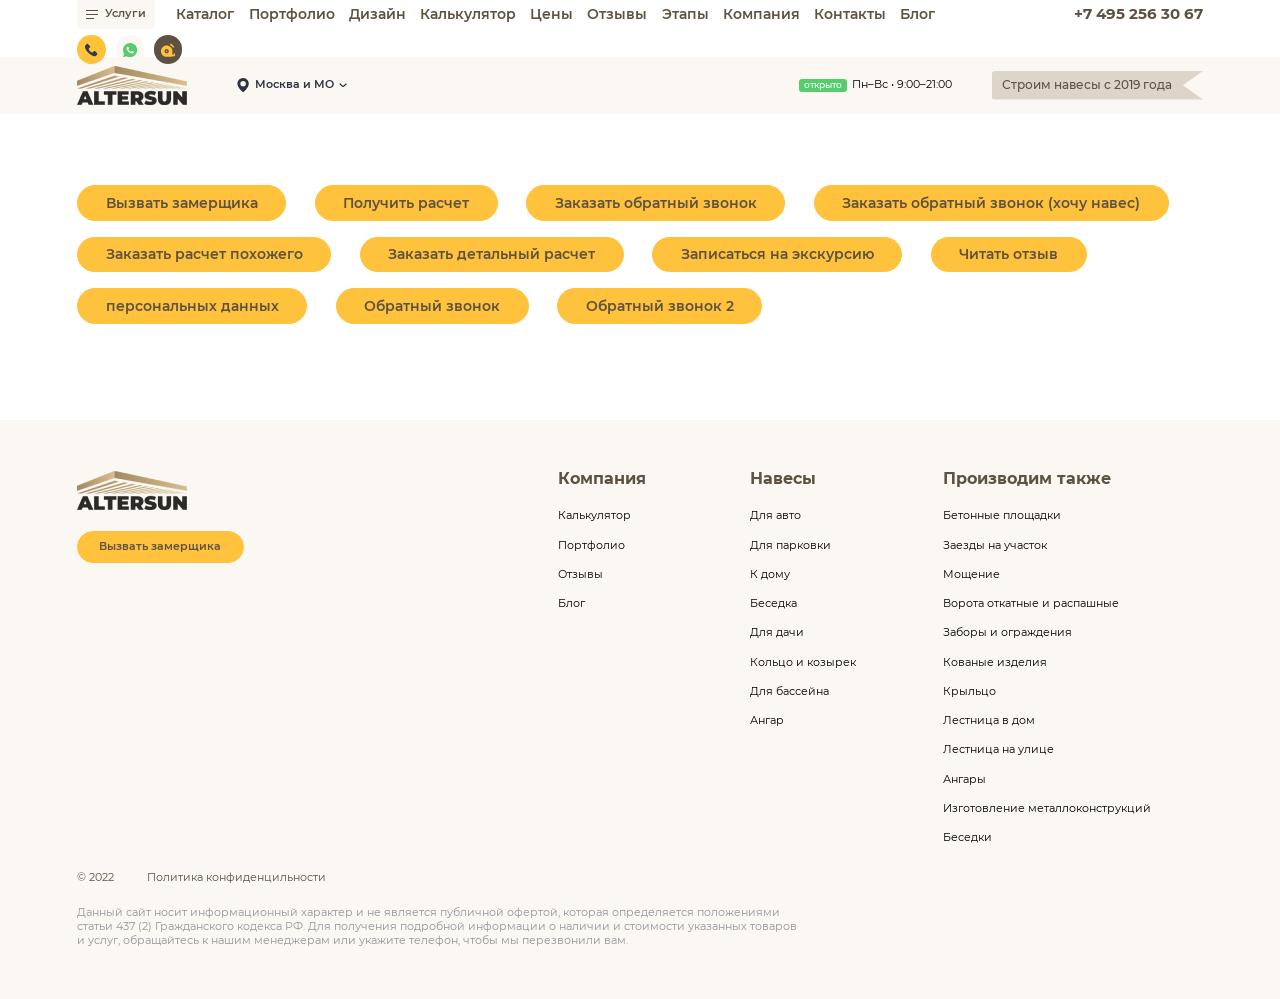
==== commit 90b877a2: "edit footer & header" ====
--- a/public/00-modal.html
+++ b/public/00-modal.html
@@ -221,10 +221,7 @@
 							</div>
 							<div class="col text-end">
 								<div class="top-nav__center-block">
-									<a class="logo d-lg-none mt" href="/">
-										<svg class="icon icon-logo-top ">
-											<use xlink:href="img/svg/sprite.svg#logo-top"></use>
-										</svg>
+									<a class="logo d-lg-none mt" href="/"><img src="img/logo.png" alt="" loading="lazy"/>
 									</a>
 									<a class="top-nav__tel mt" href="tel:+74952563067">+7 495 256 30 67
 									</a>
@@ -258,10 +255,7 @@
 					<div class="container">
 						<div class="topLine__main-row row">
 							<div class="col-auto">
-								<a class="logo" href="/">
-									<svg class="icon icon-logo-top ">
-										<use xlink:href="img/svg/sprite.svg#logo-top"></use>
-									</svg>
+								<a class="logo" href="/"><img src="img/logo.png" alt="" loading="lazy"/>
 								</a>
 							</div>
 							<div class="col">
@@ -322,13 +316,8 @@
 					<div class="row">
 						<div class="col-lg-3">
 							<div class="footer__head">
-								<a class="logo" href="/">
-									<svg class="icon icon-logo-top ">
-										<use xlink:href="img/svg/sprite.svg#logo-top"></use>
-									</svg>
+								<a class="logo" href="/"><img src="img/logo.png" alt="" loading="lazy"/>
 								</a>
-								<div class="label"> <span>Строим навесы с&nbsp;2019&nbsp;года</span>
-								</div>
 							</div>
 							<a class="footer__btn btn btn-primary btn-sm link-modal-js" href="#modal-call" data-title="Вызвать замерщика" data-text="Оставьте свой номер телефона, мы&amp;nbsp;вам перезвоним и&amp;nbsp;договоримся о&amp;nbsp;замере" data-btn="Отправить" data-pic="1">Вызвать замерщика 
 							</a>
--- a/public/css/main.min.css
+++ b/public/css/main.min.css
@@ -1 +1 @@
-@charset "UTF-8";@font-face{font-display:swap;font-family:Montserrat;font-style:normal;font-weight:400;src:url(../fonts/montserrat-regular.woff2) format("woff2")}@font-face{font-display:swap;font-family:Montserrat;font-style:normal;font-weight:700;src:url(../fonts/montserrat-bold.woff2) format("woff2")}@font-face{font-display:swap;font-family:Montserrat;font-style:normal;font-weight:500;src:url(../fonts/montserrat-medium.woff2) format("woff2")}@font-face{font-display:swap;font-family:Montserrat;font-style:normal;font-weight:600;src:url(../fonts/montserrat-semibold.woff2) format("woff2")}.icon{fill:currentColor;display:inline-block;height:1em;width:1em}.icon-arrow-left{font-size:1.6rem;width:1.4375em}.icon-arrow-right{font-size:1.6rem;width:1.375em}.icon-arrow-up{font-size:1.5rem;width:.9333333333em}.icon-basket{font-size:2.4rem;width:.9166666667em}.icon-callBack{font-size:2.4rem;width:1em}.icon-categories-1,.icon-categories-2,.icon-categories-3,.icon-categories-4,.icon-categories-5,.icon-categories-6{font-size:3.2rem;width:1.03125em}.icon-categories-btn{font-size:1.5rem;width:1em}.icon-check{font-size:2.7rem;width:1em}.icon-chevron-back{font-size:2.4rem;width:1em}.icon-chevron-down{font-size:.6rem;width:1.8333333333em}.icon-chevron-right{font-size:2rem;width:.65em}.icon-clock{font-size:2.4rem;width:1em}.icon-eye{font-size:3.2rem;width:1em}.icon-fb{font-size:2.4rem;width:1em}.icon-geo-tag{font-size:1.6rem;width:1em}.icon-headerBlock-1{font-size:3.2rem;width:1em}.icon-headerBlock-2,.icon-headerBlock-3{font-size:3.2rem;width:1.03125em}.icon-instagram{font-size:2.4rem;width:1em}.icon-instagram-map{font-size:1.7rem;width:.9411764706em}.icon-logo-top{font-size:4rem;width:2.575em}.icon-measuring{font-size:1.6rem;width:1em}.icon-menu{font-size:1.2rem;width:1.25em}.icon-next{font-size:1rem;width:.8em}.icon-person{font-size:2.5rem;width:1em}.icon-phone-call{font-size:1.6rem;width:1em}.icon-positive{font-size:1.8rem;width:1em}.icon-prev{font-size:1rem;width:.8em}.icon-roulette{font-size:2.4rem;width:1em}.icon-sStages-arrow{font-size:5.7rem;width:4.5263157895em}.icon-search{font-size:1.7rem;width:.9411764706em}.icon-telegram,.icon-viber{font-size:1.6rem;width:1em}.icon-vk{font-size:2.4rem;width:1em}.icon-wa{font-size:2rem;width:1em}.icon-whatsapp{font-size:1.28rem;width:1em}.icon-youtube{font-size:1.7rem;width:.9411764706em}.icon-yzen{font-size:5rem;width:1em}:root{--bs-blue:#0d6efd;--bs-indigo:#6610f2;--bs-purple:#6f42c1;--bs-pink:#d63384;--bs-red:#dc3545;--bs-orange:#fd7e14;--bs-yellow:#ffc107;--bs-green:#198754;--bs-teal:#20c997;--bs-cyan:#0dcaf0;--bs-white:#fff;--bs-gray:#6c757d;--bs-gray-dark:#343a40;--bs-gray-100:#f8f9fa;--bs-gray-200:#e9ecef;--bs-gray-300:#dee2e6;--bs-gray-400:#ced4da;--bs-gray-500:#adb5bd;--bs-gray-600:#6c757d;--bs-gray-700:#495057;--bs-gray-800:#343a40;--bs-gray-900:#212529;--bs-primary:#ffc23c;--bs-secondary:#5d5241;--bs-info:#ddd5c9;--bs-warning:#ff9c64;--bs-danger:#dc3545;--bs-light:#fbf8f4;--bs-primary-rgb:255,194,60;--bs-secondary-rgb:93,82,65;--bs-info-rgb:221,213,201;--bs-warning-rgb:255,156,100;--bs-danger-rgb:220,53,69;--bs-light-rgb:251,248,244;--bs-white-rgb:255,255,255;--bs-black-rgb:0,0,0;--bs-body-color-rgb:44,52,64;--bs-body-bg-rgb:255,255,255;--bs-font-sans-serif:"Montserrat",system-ui,-apple-system,"Segoe UI",Roboto,"Helvetica Neue",Arial,"Noto Sans","Liberation Sans",sans-serif,"Apple Color Emoji","Segoe UI Emoji","Segoe UI Symbol","Noto Color Emoji";--bs-font-monospace:SFMono-Regular,Menlo,Monaco,Consolas,"Liberation Mono","Courier New",monospace;--bs-gradient:linear-gradient(180deg,hsla(0,0%,100%,.15),hsla(0,0%,100%,0));--bs-body-font-family:var(--bs-font-sans-serif);--bs-body-font-size:0.9999999992rem;--bs-body-font-weight:400;--bs-body-line-height:1.5;--bs-body-color:#2c3440;--bs-body-bg:#fff;--bs-border-width:1px;--bs-border-style:solid;--bs-border-color:#dee2e6;--bs-border-color-translucent:rgba(0,0,0,.175);--bs-border-radius:0.4444444444rem;--bs-border-radius-sm:0.2rem;--bs-border-radius-lg:0.8888888889rem;--bs-border-radius-xl:1rem;--bs-border-radius-2xl:2rem;--bs-border-radius-pill:50rem;--bs-link-color:#ffc23c;--bs-link-hover-color:#cc9b30;--bs-code-color:#d63384;--bs-highlight-bg:#fcf8e3}*,:after,:before{box-sizing:border-box}body{-webkit-text-size-adjust:100%;-webkit-tap-highlight-color:rgba(0,0,0,0);background-color:var(--bs-body-bg);color:var(--bs-body-color);font-family:var(--bs-body-font-family);font-size:var(--bs-body-font-size);font-weight:var(--bs-body-font-weight);line-height:var(--bs-body-line-height);margin:0;text-align:var(--bs-body-text-align)}hr{border:0;border-top:1px solid;color:inherit;margin:1rem 0;opacity:.25}.h1,.h2,.h3,.h4,.h5,.h6,.sAccordion .section-title .h2,.sAccordion .section-title h2,.sCatalog--prod .h2,.sCatalog--prod h2,.sCertificates .h2,.sCertificates h2,.sFilter__body .accordion-item__head .h4,.sFilter__body .accordion-item__head h4,.sSpecifications table p,.sThanks .section-title .h1,.sThanks .section-title h1,h1,h2,h3,h4,h5,h6{color:#5d5241;font-weight:700;line-height:1.05;margin-bottom:.5rem;margin-top:0}.h1,h1{font-size:calc(1.39167rem + 1.9125vw)}.h2,.sThanks .section-title .h1,.sThanks .section-title h1,h2{font-size:calc(1.33611rem + 1.1625vw)}.h3,.sAccordion .sThanks .section-title .h1,.sAccordion .sThanks .section-title h1,.sAccordion .section-title .h2,.sAccordion .section-title h2,.sCatalog--prod .h2,.sCatalog--prod .sThanks .section-title .h1,.sCatalog--prod .sThanks .section-title h1,.sCatalog--prod h2,.sCertificates .h2,.sCertificates .sThanks .section-title .h1,.sCertificates .sThanks .section-title h1,.sCertificates h2,.sThanks .sAccordion .section-title .h1,.sThanks .sAccordion .section-title h1,.sThanks .section-title .sCatalog--prod .h1,.sThanks .section-title .sCatalog--prod h1,.sThanks .section-title .sCertificates .h1,.sThanks .section-title .sCertificates h1,h3{font-size:calc(1.28611rem + .4875vw)}.h4,h4{font-size:1.1111111102rem}.h5,h5{font-size:1.249999999rem}.h6,.sFilter__body .accordion-item__head .h4,.sFilter__body .accordion-item__head h4,.sSpecifications table p,h6{font-size:.9999999992rem}p{margin-bottom:1rem;margin-top:0}abbr[title]{cursor:help;-webkit-text-decoration:underline dotted;text-decoration:underline dotted;-webkit-text-decoration-skip-ink:none;text-decoration-skip-ink:none}address{font-style:normal;line-height:inherit;margin-bottom:1rem}ol,ul{padding-left:2rem}dl,ol,ul{margin-bottom:1rem;margin-top:0}ol ol,ol ul,ul ol,ul ul{margin-bottom:0}dt{font-weight:700}dd{margin-bottom:.5rem;margin-left:0}blockquote{margin:0 0 1rem}b,strong{font-weight:bolder}.small,small{font-size:.875em}.mark,mark{background-color:var(--bs-highlight-bg);padding:.2em}sub,sup{font-size:.75em;line-height:0;position:relative;vertical-align:baseline}sub{bottom:-.25em}sup{top:-.5em}a{color:var(--bs-link-color);text-decoration:none}a:hover{color:var(--bs-link-hover-color)}a:not([href]):not([class]),a:not([href]):not([class]):hover{color:inherit;text-decoration:none}code,kbd,pre,samp{font-family:var(--bs-font-monospace);font-size:1em}pre{display:block;font-size:.875em;margin-bottom:1rem;margin-top:0;overflow:auto}pre code{color:inherit;font-size:inherit;word-break:normal}code{word-wrap:break-word;color:var(--bs-code-color);font-size:.875em}a>code{color:inherit}kbd{background-color:#212529;border-radius:.2rem;color:#fff;font-size:.875em;padding:.2rem .4rem}kbd kbd{font-size:1em;font-weight:700;padding:0}figure{margin:0 0 1rem}img,svg{vertical-align:middle}table{border-collapse:collapse;caption-side:bottom}caption{color:#6c757d;padding-bottom:.5rem;padding-top:.5rem;text-align:left}th{text-align:inherit;text-align:-webkit-match-parent}tbody,td,tfoot,th,thead,tr{border:0 solid;border-color:inherit}label{display:inline-block}button{border-radius:0}button:focus:not(:focus-visible){outline:0}button,input,optgroup,select,textarea{font-family:inherit;font-size:inherit;line-height:inherit;margin:0}button,select{text-transform:none}[role=button]{cursor:pointer}select{word-wrap:normal}select:disabled{opacity:1}[list]:not([type=date]):not([type=datetime-local]):not([type=month]):not([type=week]):not([type=time])::-webkit-calendar-picker-indicator{display:none!important}[type=button],[type=reset],[type=submit],button{-webkit-appearance:button}[type=button]:not(:disabled),[type=reset]:not(:disabled),[type=submit]:not(:disabled),button:not(:disabled){cursor:pointer}::-moz-focus-inner{border-style:none;padding:0}textarea{resize:vertical}fieldset{border:0;margin:0;min-width:0;padding:0}legend{float:left;font-size:calc(1.275rem + .3375vw);line-height:inherit;margin-bottom:.5rem;padding:0;width:100%}legend+*{clear:left}::-webkit-datetime-edit-day-field,::-webkit-datetime-edit-fields-wrapper,::-webkit-datetime-edit-hour-field,::-webkit-datetime-edit-minute,::-webkit-datetime-edit-month-field,::-webkit-datetime-edit-text,::-webkit-datetime-edit-year-field{padding:0}::-webkit-inner-spin-button{height:auto}[type=search]{-webkit-appearance:textfield;outline-offset:-2px}::-webkit-search-decoration{-webkit-appearance:none}::-webkit-color-swatch-wrapper{padding:0}::-webkit-file-upload-button{-webkit-appearance:button;font:inherit}::file-selector-button{-webkit-appearance:button;font:inherit}output{display:inline-block}iframe{border:0}summary{cursor:pointer;display:list-item}progress{vertical-align:baseline}[hidden]{display:none!important}.lead{font-size:1.249999999rem;font-weight:300}.display-1{font-size:calc(1.625rem + 5.0625vw);font-weight:300;line-height:1.05}.display-2{font-size:calc(1.575rem + 4.3875vw);font-weight:300;line-height:1.05}.display-3{font-size:calc(1.525rem + 3.7125vw);font-weight:300;line-height:1.05}.display-4{font-size:calc(1.475rem + 3.0375vw);font-weight:300;line-height:1.05}.display-5{font-size:calc(1.425rem + 2.3625vw);font-weight:300;line-height:1.05}.display-6{font-size:calc(1.375rem + 1.6875vw);font-weight:300;line-height:1.05}.list-inline,.list-unstyled{list-style:none;padding-left:0}.list-inline-item{display:inline-block}.list-inline-item:not(:last-child){margin-right:.5rem}.initialism{font-size:.875em;text-transform:uppercase}.blockquote{font-size:1.249999999rem;margin-bottom:1rem}.blockquote>:last-child{margin-bottom:0}.blockquote-footer{color:#6c757d;font-size:.875em;margin-bottom:1rem;margin-top:-1rem}.blockquote-footer:before{content:"— "}.container,.container-fluid,.container-lg,.container-md,.container-sm,.container-xl,.container-xxl{--bs-gutter-x:0.8888888889rem;--bs-gutter-y:0;margin-left:auto;margin-right:auto;padding-left:calc(var(--bs-gutter-x)*.5);padding-right:calc(var(--bs-gutter-x)*.5);width:100%}.row{--bs-gutter-x:1.7777777778rem;--bs-gutter-y:0;display:flex;flex-wrap:wrap;margin-left:calc(var(--bs-gutter-x)*-.5);margin-right:calc(var(--bs-gutter-x)*-.5);margin-top:calc(var(--bs-gutter-y)*-1)}.row>*{flex-shrink:0;margin-top:var(--bs-gutter-y);max-width:100%;padding-left:calc(var(--bs-gutter-x)*.5);padding-right:calc(var(--bs-gutter-x)*.5);width:100%}.col{flex:1 0 0%}.row-cols-auto>*{flex:0 0 auto;width:auto}.row-cols-1>*{flex:0 0 auto;width:100%}.row-cols-2>*{flex:0 0 auto;width:50%}.row-cols-3>*{flex:0 0 auto;width:33.3333333333%}.row-cols-4>*{flex:0 0 auto;width:25%}.row-cols-5>*{flex:0 0 auto;width:20%}.row-cols-6>*{flex:0 0 auto;width:16.6666666667%}.col-auto{flex:0 0 auto;width:auto}.col-1{flex:0 0 auto;width:8.33333333%}.col-2{flex:0 0 auto;width:16.66666667%}.col-3{flex:0 0 auto;width:25%}.col-4{flex:0 0 auto;width:33.33333333%}.col-5{flex:0 0 auto;width:41.66666667%}.col-6{flex:0 0 auto;width:50%}.col-7{flex:0 0 auto;width:58.33333333%}.col-8{flex:0 0 auto;width:66.66666667%}.col-9{flex:0 0 auto;width:75%}.col-10{flex:0 0 auto;width:83.33333333%}.col-11{flex:0 0 auto;width:91.66666667%}.col-12{flex:0 0 auto;width:100%}.offset-1{margin-left:8.33333333%}.offset-2{margin-left:16.66666667%}.offset-3{margin-left:25%}.offset-4{margin-left:33.33333333%}.offset-5{margin-left:41.66666667%}.offset-6{margin-left:50%}.offset-7{margin-left:58.33333333%}.offset-8{margin-left:66.66666667%}.offset-9{margin-left:75%}.offset-10{margin-left:83.33333333%}.offset-11{margin-left:91.66666667%}.g-0,.gx-0{--bs-gutter-x:0}.g-0,.gy-0{--bs-gutter-y:0}.g-1,.gx-1{--bs-gutter-x:0.25rem}.g-1,.gy-1{--bs-gutter-y:0.25rem}.g-2,.gx-2{--bs-gutter-x:0.5rem}.g-2,.gy-2{--bs-gutter-y:0.5rem}.g-3,.gx-3{--bs-gutter-x:1rem}.g-3,.gy-3{--bs-gutter-y:1rem}.g-4,.gx-4{--bs-gutter-x:1.5rem}.g-4,.gy-4{--bs-gutter-y:1.5rem}.g-5,.gx-5{--bs-gutter-x:3rem}.g-5,.gy-5{--bs-gutter-y:3rem}.form-label{margin-bottom:.5rem}.col-form-label{font-size:inherit;line-height:1.35;margin-bottom:0;padding-bottom:calc(.88889rem + 1px);padding-top:calc(.88889rem + 1px)}.col-form-label-lg{font-size:1.249999999rem;padding-bottom:calc(.5rem + 1px);padding-top:calc(.5rem + 1px)}.col-form-label-sm{font-size:.8749999993rem;padding-bottom:calc(.25rem + 1px);padding-top:calc(.25rem + 1px)}.form-text{color:#6c757d;font-size:.875em;margin-top:.25rem}.form-control{-webkit-appearance:none;-moz-appearance:none;appearance:none;background-clip:padding-box;background-color:#fff;border:1px solid transparent;border-radius:.4444444444rem;color:#2c3440;display:block;font-size:.6666666661rem;font-weight:400;line-height:1.35;padding:.8888888889rem;transition:border-color .15s ease-in-out,box-shadow .15s ease-in-out;width:100%}.form-control[type=file]{overflow:hidden}.form-control[type=file]:not(:disabled):not([readonly]){cursor:pointer}.form-control:focus{background-color:#fff;border-color:#ffe19e;box-shadow:none;color:#2c3440;outline:0}.form-control::-webkit-date-and-time-value{height:1.35em}.form-control::-moz-placeholder{color:rgba(44,52,64,.5);opacity:1}.form-control::placeholder{color:rgba(44,52,64,.5);opacity:1}.form-control:disabled{background-color:#e9ecef;opacity:1}.form-control::-webkit-file-upload-button{-webkit-margin-end:.8888888889rem;background-color:#e9ecef;border:0 solid;border-color:inherit;border-inline-end-width:1px;border-radius:0;color:#2c3440;margin:-.8888888889rem;margin-inline-end:.8888888889rem;padding:.8888888889rem;pointer-events:none;-webkit-transition:color .15s ease-in-out,background-color .15s ease-in-out,border-color .15s ease-in-out,box-shadow .15s ease-in-out;transition:color .15s ease-in-out,background-color .15s ease-in-out,border-color .15s ease-in-out,box-shadow .15s ease-in-out}.form-control::file-selector-button{-webkit-margin-end:.8888888889rem;background-color:#e9ecef;border:0 solid;border-color:inherit;border-inline-end-width:1px;border-radius:0;color:#2c3440;margin:-.8888888889rem;margin-inline-end:.8888888889rem;padding:.8888888889rem;pointer-events:none;transition:color .15s ease-in-out,background-color .15s ease-in-out,border-color .15s ease-in-out,box-shadow .15s ease-in-out}.form-control:hover:not(:disabled):not([readonly])::-webkit-file-upload-button{background-color:#dde0e3}.form-control:hover:not(:disabled):not([readonly])::file-selector-button{background-color:#dde0e3}.form-control-plaintext{background-color:transparent;border:solid transparent;border-width:1px 0;color:#2c3440;display:block;line-height:1.35;margin-bottom:0;padding:.8888888889rem 0;width:100%}.form-control-plaintext:focus{outline:0}.form-control-plaintext.form-control-lg,.form-control-plaintext.form-control-sm{padding-left:0;padding-right:0}.form-control-sm{border-radius:.2rem;font-size:.8749999993rem;min-height:calc(1.35em + .5rem + 2px);padding:.25rem .5rem}.form-control-sm::-webkit-file-upload-button{-webkit-margin-end:.5rem;margin:-.25rem -.5rem;margin-inline-end:.5rem;padding:.25rem .5rem}.form-control-sm::file-selector-button{-webkit-margin-end:.5rem;margin:-.25rem -.5rem;margin-inline-end:.5rem;padding:.25rem .5rem}.form-control-lg{border-radius:.8888888889rem;font-size:1.249999999rem;min-height:calc(1.35em + 1rem + 2px);padding:.5rem 1rem}.form-control-lg::-webkit-file-upload-button{-webkit-margin-end:1rem;margin:-.5rem -1rem;margin-inline-end:1rem;padding:.5rem 1rem}.form-control-lg::file-selector-button{-webkit-margin-end:1rem;margin:-.5rem -1rem;margin-inline-end:1rem;padding:.5rem 1rem}textarea.form-control{min-height:calc(1.35em + 1.77778rem + 2px)}textarea.form-control-sm{min-height:calc(1.35em + .5rem + 2px)}textarea.form-control-lg{min-height:calc(1.35em + 1rem + 2px)}.form-control-color{height:calc(1.35em + 1.77778rem + 2px);padding:.8888888889rem;width:3rem}.form-control-color:not(:disabled):not([readonly]){cursor:pointer}.form-control-color::-moz-color-swatch{border:0!important;border-radius:.4444444444rem}.form-control-color::-webkit-color-swatch{border-radius:.4444444444rem}.form-control-color.form-control-sm{height:calc(1.35em + .5rem + 2px)}.form-control-color.form-control-lg{height:calc(1.35em + 1rem + 2px)}.form-select,.select2-container--default .select2-selection--single{-moz-padding-start:calc(.88889rem - 3px);-webkit-appearance:none;-moz-appearance:none;appearance:none;background-color:#fff;background-image:url("data:image/svg+xml;charset=utf-8,%3Csvg xmlns='http://www.w3.org/2000/svg' viewBox='0 0 16 16'%3E%3Cpath fill='none' stroke='%23343a40' stroke-linecap='round' stroke-linejoin='round' stroke-width='2' d='m2 5 6 6 6-6'/%3E%3C/svg%3E");background-position:right .8888888889rem center;background-repeat:no-repeat;background-size:16px 12px;border:1px solid transparent;border-radius:.4444444444rem;color:#2c3440;display:block;font-size:.6666666661rem;font-weight:400;line-height:1.35;padding:.8888888889rem 2.6666666667rem .8888888889rem .8888888889rem;transition:border-color .15s ease-in-out,box-shadow .15s ease-in-out;width:100%}.form-select:focus,.select2-container--default .select2-selection--single:focus{border-color:#ffe19e;box-shadow:0 0 0 .25rem rgba(255,194,60,.25);outline:0}.form-select[multiple],.form-select[size]:not([size="1"]),.select2-container--default [multiple].select2-selection--single,.select2-container--default [size].select2-selection--single:not([size="1"]){background-image:none;padding-right:.8888888889rem}.form-select:disabled,.select2-container--default .select2-selection--single:disabled{background-color:#e9ecef}.form-select:-moz-focusring,.select2-container--default .select2-selection--single:-moz-focusring{color:transparent;text-shadow:0 0 0 #2c3440}.form-select-sm{border-radius:.2rem;font-size:.8749999993rem;padding-bottom:.25rem;padding-left:.5rem;padding-top:.25rem}.form-select-lg{border-radius:.8888888889rem;font-size:1.249999999rem;padding-bottom:.5rem;padding-left:1rem;padding-top:.5rem}.form-check{display:block;margin-bottom:.2777777778rem;min-height:.8888888889rem;padding-left:1.7777777778rem}.form-check .form-check-input{float:left;margin-left:-1.7777777778rem}.form-check-reverse{padding-left:0;padding-right:1.7777777778rem;text-align:right}.form-check-reverse .form-check-input{float:right;margin-left:0;margin-right:-1.7777777778rem}.form-check-input{color-adjust:exact;-webkit-appearance:none;-moz-appearance:none;appearance:none;background-color:#fff;background-position:50%;background-repeat:no-repeat;background-size:contain;border:1px solid #5d5241;height:.8888888889rem;margin-top:.3055555556rem;-webkit-print-color-adjust:exact;print-color-adjust:exact;vertical-align:top;width:.8888888889rem}.form-check-input[type=checkbox]{border-radius:.2222222222rem}.form-check-input[type=radio]{border-radius:50%}.form-check-input:active{filter:brightness(90%)}.form-check-input:focus{border-color:#5d5241;box-shadow:none;outline:0}.form-check-input:checked{background-color:#ffc23c;border-color:#ffc23c}.form-check-input:checked[type=checkbox]{background-image:url("data:image/svg+xml;charset=utf-8,%3Csvg xmlns='http://www.w3.org/2000/svg' viewBox='0 0 20 20'%3E%3Cpath fill='none' stroke='%23000' stroke-linecap='square' stroke-linejoin='square' stroke-width='2' d='m6 10 3 3 6-6'/%3E%3C/svg%3E")}.form-check-input:checked[type=radio]{background-image:url("data:image/svg+xml;charset=utf-8,%3Csvg xmlns='http://www.w3.org/2000/svg' viewBox='-4 -4 8 8'%3E%3Ccircle r='2'/%3E%3C/svg%3E")}.form-check-input[type=checkbox]:indeterminate{background-color:#ffc23c;background-image:url("data:image/svg+xml;charset=utf-8,%3Csvg xmlns='http://www.w3.org/2000/svg' viewBox='0 0 20 20'%3E%3Cpath fill='none' stroke='%23fff' stroke-linecap='round' stroke-linejoin='round' stroke-width='3' d='M6 10h8'/%3E%3C/svg%3E");border-color:#ffc23c}.form-check-input:disabled{filter:none;opacity:.5;pointer-events:none}.form-check-input:disabled~.form-check-label,.form-check-input[disabled]~.form-check-label{cursor:default;opacity:.5}.form-switch{padding-left:2.5em}.form-switch .form-check-input{background-image:url("data:image/svg+xml;charset=utf-8,%3Csvg xmlns='http://www.w3.org/2000/svg' viewBox='-4 -4 8 8'%3E%3Ccircle r='3' fill='rgba(0, 0, 0, 0.25)'/%3E%3C/svg%3E");background-position:0;border-radius:2em;margin-left:-2.5em;transition:background-position .15s ease-in-out;width:2em}.form-switch .form-check-input:focus{background-image:url("data:image/svg+xml;charset=utf-8,%3Csvg xmlns='http://www.w3.org/2000/svg' viewBox='-4 -4 8 8'%3E%3Ccircle r='3' fill='%23ffe19e'/%3E%3C/svg%3E")}.form-switch .form-check-input:checked{background-image:url("data:image/svg+xml;charset=utf-8,%3Csvg xmlns='http://www.w3.org/2000/svg' viewBox='-4 -4 8 8'%3E%3Ccircle r='3' fill='%23fff'/%3E%3C/svg%3E");background-position:100%}.form-switch.form-check-reverse{padding-left:0;padding-right:2.5em}.form-switch.form-check-reverse .form-check-input{margin-left:0;margin-right:-2.5em}.form-check-inline{display:inline-block;margin-right:1rem}.btn-check{clip:rect(0,0,0,0);pointer-events:none;position:absolute}.btn-check:disabled+.adv-item__btn,.btn-check:disabled+.banner-item__btn,.btn-check:disabled+.btn,.btn-check:disabled+.catalogItem__btn,.btn-check:disabled+.headerBlock__btn,.btn-check:disabled+.reviewItem__btn,.btn-check:disabled+.sAbout__btn,.btn-check:disabled+.sFilter__btn-tooltip,.btn-check:disabled+.sReviews__btn,.btn-check:disabled+.sThanks__btn,.btn-check:disabled+.sThanks__contact,.btn-check:disabled+.sThanks__link,.btn-check:disabled+.sTypical__btn,.btn-check:disabled+.top-nav__btn,.btn-check[disabled]+.adv-item__btn,.btn-check[disabled]+.banner-item__btn,.btn-check[disabled]+.btn,.btn-check[disabled]+.catalogItem__btn,.btn-check[disabled]+.headerBlock__btn,.btn-check[disabled]+.reviewItem__btn,.btn-check[disabled]+.sAbout__btn,.btn-check[disabled]+.sFilter__btn-tooltip,.btn-check[disabled]+.sReviews__btn,.btn-check[disabled]+.sThanks__btn,.btn-check[disabled]+.sThanks__contact,.btn-check[disabled]+.sThanks__link,.btn-check[disabled]+.sTypical__btn,.btn-check[disabled]+.top-nav__btn,.headerBlock .btn-check:disabled+.form-wrap__btn,.headerBlock .btn-check[disabled]+.form-wrap__btn,.modal-win .btn-check:disabled+.form-wrap__btn,.modal-win .btn-check[disabled]+.form-wrap__btn,.sCalculator .btn-check:disabled+.form-wrap__btn,.sCalculator .btn-check[disabled]+.form-wrap__btn{filter:none;opacity:1;pointer-events:none}.form-range{-webkit-appearance:none;-moz-appearance:none;appearance:none;background-color:transparent;height:1.5rem;padding:0;width:100%}.form-range:focus{outline:0}.form-range:focus::-webkit-slider-thumb{box-shadow:0 0 0 1px #fff,none}.form-range:focus::-moz-range-thumb{box-shadow:0 0 0 1px #fff,none}.form-range::-moz-focus-outer{border:0}.form-range::-webkit-slider-thumb{-webkit-appearance:none;appearance:none;background-color:#ffc23c;border:0;border-radius:1rem;height:1rem;margin-top:-.25rem;-webkit-transition:background-color .15s ease-in-out,border-color .15s ease-in-out,box-shadow .15s ease-in-out;transition:background-color .15s ease-in-out,border-color .15s ease-in-out,box-shadow .15s ease-in-out;width:1rem}.form-range::-webkit-slider-thumb:active{background-color:#ffedc5}.form-range::-webkit-slider-runnable-track{background-color:#dee2e6;border-color:transparent;border-radius:1rem;color:transparent;cursor:pointer;height:.5rem;width:100%}.form-range::-moz-range-thumb{-moz-appearance:none;appearance:none;background-color:#ffc23c;border:0;border-radius:1rem;height:1rem;-moz-transition:background-color .15s ease-in-out,border-color .15s ease-in-out,box-shadow .15s ease-in-out;transition:background-color .15s ease-in-out,border-color .15s ease-in-out,box-shadow .15s ease-in-out;width:1rem}.form-range::-moz-range-thumb:active{background-color:#ffedc5}.form-range::-moz-range-track{background-color:#dee2e6;border-color:transparent;border-radius:1rem;color:transparent;cursor:pointer;height:.5rem;width:100%}.form-range:disabled{pointer-events:none}.form-range:disabled::-webkit-slider-thumb{background-color:#adb5bd}.form-range:disabled::-moz-range-thumb{background-color:#adb5bd}.form-floating{position:relative}.form-floating>.form-control,.form-floating>.form-control-plaintext,.form-floating>.form-select,.select2-container--default .form-floating>.select2-selection--single{height:calc(3.5rem + 2px);line-height:1.25}.form-floating>label{border:1px solid transparent;height:100%;left:0;overflow:hidden;pointer-events:none;position:absolute;text-align:start;text-overflow:ellipsis;top:0;transform-origin:0 0;transition:opacity .1s ease-in-out,transform .1s ease-in-out;white-space:nowrap;width:100%}.form-floating>.form-control,.form-floating>.form-control-plaintext,.form-floating>label{padding:1rem .8888888889rem}.form-floating>.form-control-plaintext::-moz-placeholder,.form-floating>.form-control::-moz-placeholder{color:transparent}.form-floating>.form-control-plaintext::placeholder,.form-floating>.form-control::placeholder{color:transparent}.form-floating>.form-control-plaintext:not(:-moz-placeholder-shown),.form-floating>.form-control:not(:-moz-placeholder-shown){padding-bottom:.625rem;padding-top:1.625rem}.form-floating>.form-control-plaintext:focus,.form-floating>.form-control-plaintext:not(:placeholder-shown),.form-floating>.form-control:focus,.form-floating>.form-control:not(:placeholder-shown){padding-bottom:.625rem;padding-top:1.625rem}.form-floating>.form-control-plaintext:-webkit-autofill,.form-floating>.form-control:-webkit-autofill{padding-bottom:.625rem;padding-top:1.625rem}.form-floating>.form-select,.select2-container--default .form-floating>.select2-selection--single{padding-bottom:.625rem;padding-top:1.625rem}.form-floating>.form-control:not(:-moz-placeholder-shown)~label{opacity:.65;transform:scale(.85) translateY(-.5rem) translateX(.15rem)}.form-floating>.form-control-plaintext~label,.form-floating>.form-control:focus~label,.form-floating>.form-control:not(:placeholder-shown)~label,.form-floating>.form-select~label,.select2-container--default .form-floating>.select2-selection--single~label{opacity:.65;transform:scale(.85) translateY(-.5rem) translateX(.15rem)}.form-floating>.form-control:-webkit-autofill~label{opacity:.65;transform:scale(.85) translateY(-.5rem) translateX(.15rem)}.form-floating>.form-control-plaintext~label{border-width:1px 0}.input-group{align-items:stretch;display:flex;flex-wrap:wrap;position:relative;width:100%}.input-group>.form-control,.input-group>.form-floating,.input-group>.form-select,.select2-container--default .input-group>.select2-selection--single{flex:1 1 auto;min-width:0;position:relative;width:1%}.input-group>.form-control:focus,.input-group>.form-floating:focus-within,.input-group>.form-select:focus,.select2-container--default .input-group>.select2-selection--single:focus{z-index:5}.headerBlock .input-group .form-wrap__btn,.input-group .adv-item__btn,.input-group .banner-item__btn,.input-group .btn,.input-group .catalogItem__btn,.input-group .headerBlock .form-wrap__btn,.input-group .headerBlock__btn,.input-group .modal-win .form-wrap__btn,.input-group .reviewItem__btn,.input-group .sAbout__btn,.input-group .sCalculator .form-wrap__btn,.input-group .sFilter__btn-tooltip,.input-group .sReviews__btn,.input-group .sThanks__btn,.input-group .sThanks__contact,.input-group .sThanks__link,.input-group .sTypical__btn,.input-group .top-nav__btn,.modal-win .input-group .form-wrap__btn,.sCalculator .input-group .form-wrap__btn{position:relative;z-index:2}.headerBlock .input-group .form-wrap__btn:focus,.input-group .adv-item__btn:focus,.input-group .banner-item__btn:focus,.input-group .btn:focus,.input-group .catalogItem__btn:focus,.input-group .headerBlock .form-wrap__btn:focus,.input-group .headerBlock__btn:focus,.input-group .modal-win .form-wrap__btn:focus,.input-group .reviewItem__btn:focus,.input-group .sAbout__btn:focus,.input-group .sCalculator .form-wrap__btn:focus,.input-group .sFilter__btn-tooltip:focus,.input-group .sReviews__btn:focus,.input-group .sThanks__btn:focus,.input-group .sThanks__contact:focus,.input-group .sThanks__link:focus,.input-group .sTypical__btn:focus,.input-group .top-nav__btn:focus,.modal-win .input-group .form-wrap__btn:focus,.sCalculator .input-group .form-wrap__btn:focus{z-index:5}.input-group-text{align-items:center;background-color:#e9ecef;border:1px solid transparent;border-radius:.4444444444rem;color:#2c3440;display:flex;font-size:.6666666661rem;font-weight:400;line-height:1.35;padding:.8888888889rem;text-align:center;white-space:nowrap}.headerBlock .input-group-lg>.form-wrap__btn,.input-group-lg>.adv-item__btn,.input-group-lg>.banner-item__btn,.input-group-lg>.btn,.input-group-lg>.catalogItem__btn,.input-group-lg>.form-control,.input-group-lg>.form-select,.input-group-lg>.headerBlock__btn,.input-group-lg>.input-group-text,.input-group-lg>.reviewItem__btn,.input-group-lg>.sAbout__btn,.input-group-lg>.sFilter__btn-tooltip,.input-group-lg>.sReviews__btn,.input-group-lg>.sThanks__btn,.input-group-lg>.sThanks__contact,.input-group-lg>.sThanks__link,.input-group-lg>.sTypical__btn,.input-group-lg>.top-nav__btn,.modal-win .input-group-lg>.form-wrap__btn,.sCalculator .input-group-lg>.form-wrap__btn,.select2-container--default .input-group-lg>.select2-selection--single{border-radius:.8888888889rem;font-size:1.249999999rem;padding:.5rem 1rem}.headerBlock .input-group-sm>.form-wrap__btn,.input-group-sm>.adv-item__btn,.input-group-sm>.banner-item__btn,.input-group-sm>.btn,.input-group-sm>.catalogItem__btn,.input-group-sm>.form-control,.input-group-sm>.form-select,.input-group-sm>.headerBlock__btn,.input-group-sm>.input-group-text,.input-group-sm>.reviewItem__btn,.input-group-sm>.sAbout__btn,.input-group-sm>.sFilter__btn-tooltip,.input-group-sm>.sReviews__btn,.input-group-sm>.sThanks__btn,.input-group-sm>.sThanks__contact,.input-group-sm>.sThanks__link,.input-group-sm>.sTypical__btn,.input-group-sm>.top-nav__btn,.modal-win .input-group-sm>.form-wrap__btn,.sCalculator .input-group-sm>.form-wrap__btn,.select2-container--default .input-group-sm>.select2-selection--single{border-radius:.2rem;font-size:.8749999993rem;padding:.25rem .5rem}.input-group-lg>.form-select,.input-group-sm>.form-select,.select2-container--default .input-group-lg>.select2-selection--single,.select2-container--default .input-group-sm>.select2-selection--single{padding-right:3.5555555556rem}.input-group.has-validation>.dropdown-toggle:nth-last-child(n+4),.input-group.has-validation>.form-floating:nth-last-child(n+3)>.form-control,.input-group.has-validation>.form-floating:nth-last-child(n+3)>.form-select,.input-group.has-validation>:nth-last-child(n+3):not(.dropdown-toggle):not(.dropdown-menu):not(.form-floating),.input-group:not(.has-validation)>.dropdown-toggle:nth-last-child(n+3),.input-group:not(.has-validation)>.form-floating:not(:last-child)>.form-control,.input-group:not(.has-validation)>.form-floating:not(:last-child)>.form-select,.input-group:not(.has-validation)>:not(:last-child):not(.dropdown-toggle):not(.dropdown-menu):not(.form-floating),.select2-container--default .input-group.has-validation>.form-floating:nth-last-child(n+3)>.select2-selection--single,.select2-container--default .input-group:not(.has-validation)>.form-floating:not(:last-child)>.select2-selection--single{border-bottom-right-radius:0;border-top-right-radius:0}.input-group>:not(:first-child):not(.dropdown-menu):not(.valid-tooltip):not(.valid-feedback):not(.invalid-tooltip):not(.invalid-feedback){border-bottom-left-radius:0;border-top-left-radius:0;margin-left:-1px}.input-group>.form-floating:not(:first-child)>.form-control,.input-group>.form-floating:not(:first-child)>.form-select,.select2-container--default .input-group>.form-floating:not(:first-child)>.select2-selection--single{border-bottom-left-radius:0;border-top-left-radius:0}.valid-feedback{color:#55cd6c;display:none;font-size:.875em;margin-top:.25rem;width:100%}.valid-tooltip{background-color:rgba(85,205,108,.9);border-radius:.4444444444rem;color:#000;display:none;font-size:.8749999993rem;margin-top:.1rem;max-width:100%;padding:.25rem .5rem;position:absolute;top:100%;z-index:5}.is-valid~.valid-feedback,.is-valid~.valid-tooltip,.was-validated :valid~.valid-feedback,.was-validated :valid~.valid-tooltip{display:block}.form-control.is-valid,.was-validated .form-control:valid{border-color:#55cd6c}.form-control.is-valid:focus,.was-validated .form-control:valid:focus{border-color:#55cd6c;box-shadow:0 0 0 .25rem rgba(85,205,108,.25)}.form-select.is-valid,.select2-container--default .is-valid.select2-selection--single,.select2-container--default .was-validated .select2-selection--single:valid,.was-validated .form-select:valid,.was-validated .select2-container--default .select2-selection--single:valid{border-color:#55cd6c}.form-select.is-valid:focus,.select2-container--default .is-valid.select2-selection--single:focus,.select2-container--default .was-validated .select2-selection--single:valid:focus,.was-validated .form-select:valid:focus,.was-validated .select2-container--default .select2-selection--single:valid:focus{border-color:#55cd6c;box-shadow:0 0 0 .25rem rgba(85,205,108,.25)}.form-check-input.is-valid,.was-validated .form-check-input:valid{border-color:#55cd6c}.form-check-input.is-valid:checked,.was-validated .form-check-input:valid:checked{background-color:#55cd6c}.form-check-input.is-valid:focus,.was-validated .form-check-input:valid:focus{box-shadow:0 0 0 .25rem rgba(85,205,108,.25)}.form-check-input.is-valid~.form-check-label,.was-validated .form-check-input:valid~.form-check-label{color:#55cd6c}.form-check-inline .form-check-input~.valid-feedback{margin-left:.5em}.input-group>.form-control:not(:focus).is-valid,.input-group>.form-floating:not(:focus-within).is-valid,.input-group>.form-select:not(:focus).is-valid,.select2-container--default .input-group>.select2-selection--single:not(:focus).is-valid,.select2-container--default .was-validated .input-group>.select2-selection--single:not(:focus):valid,.was-validated .input-group>.form-control:not(:focus):valid,.was-validated .input-group>.form-floating:not(:focus-within):valid,.was-validated .input-group>.form-select:not(:focus):valid,.was-validated .select2-container--default .input-group>.select2-selection--single:not(:focus):valid{z-index:3}.invalid-feedback{color:#dc3545;display:none;font-size:.875em;margin-top:.25rem;width:100%}.invalid-tooltip{background-color:rgba(220,53,69,.9);border-radius:.4444444444rem;color:#fff;display:none;font-size:.8749999993rem;margin-top:.1rem;max-width:100%;padding:.25rem .5rem;position:absolute;top:100%;z-index:5}.is-invalid~.invalid-feedback,.is-invalid~.invalid-tooltip,.was-validated :invalid~.invalid-feedback,.was-validated :invalid~.invalid-tooltip{display:block}.form-control.is-invalid,.was-validated .form-control:invalid{border-color:#dc3545}.form-control.is-invalid:focus,.was-validated .form-control:invalid:focus{border-color:#dc3545;box-shadow:0 0 0 .25rem rgba(220,53,69,.25)}.form-select.is-invalid,.select2-container--default .is-invalid.select2-selection--single,.select2-container--default .was-validated .select2-selection--single:invalid,.was-validated .form-select:invalid,.was-validated .select2-container--default .select2-selection--single:invalid{border-color:#dc3545}.form-select.is-invalid:focus,.select2-container--default .is-invalid.select2-selection--single:focus,.select2-container--default .was-validated .select2-selection--single:invalid:focus,.was-validated .form-select:invalid:focus,.was-validated .select2-container--default .select2-selection--single:invalid:focus{border-color:#dc3545;box-shadow:0 0 0 .25rem rgba(220,53,69,.25)}.form-check-input.is-invalid,.was-validated .form-check-input:invalid{border-color:#dc3545}.form-check-input.is-invalid:checked,.was-validated .form-check-input:invalid:checked{background-color:#dc3545}.form-check-input.is-invalid:focus,.was-validated .form-check-input:invalid:focus{box-shadow:0 0 0 .25rem rgba(220,53,69,.25)}.form-check-input.is-invalid~.form-check-label,.was-validated .form-check-input:invalid~.form-check-label{color:#dc3545}.form-check-inline .form-check-input~.invalid-feedback{margin-left:.5em}.input-group>.form-control:not(:focus).is-invalid,.input-group>.form-floating:not(:focus-within).is-invalid,.input-group>.form-select:not(:focus).is-invalid,.select2-container--default .input-group>.select2-selection--single:not(:focus).is-invalid,.select2-container--default .was-validated .input-group>.select2-selection--single:not(:focus):invalid,.was-validated .input-group>.form-control:not(:focus):invalid,.was-validated .input-group>.form-floating:not(:focus-within):invalid,.was-validated .input-group>.form-select:not(:focus):invalid,.was-validated .select2-container--default .input-group>.select2-selection--single:not(:focus):invalid{z-index:4}.adv-item__btn,.banner-item__btn,.btn,.catalogItem__btn,.headerBlock .form-wrap__btn,.headerBlock__btn,.modal-win .form-wrap__btn,.reviewItem__btn,.sAbout__btn,.sCalculator .form-wrap__btn,.sFilter__btn-tooltip,.sReviews__btn,.sThanks__btn,.sThanks__contact,.sThanks__link,.sTypical__btn,.top-nav__btn{--bs-btn-padding-x:1.7222222222rem;--bs-btn-padding-y:0.6111111111rem;--bs-btn-font-family: ;--bs-btn-font-size:0.8888888882rem;--bs-btn-font-weight:600;--bs-btn-line-height:100%;--bs-btn-color:#2c3440;--bs-btn-bg:transparent;--bs-btn-border-width:1px;--bs-btn-border-color:transparent;--bs-btn-border-radius:1000px;--bs-btn-hover-border-color:transparent;--bs-btn-box-shadow:inset 0 1px 0 hsla(0,0%,100%,.15),0 1px 1px rgba(0,0,0,.075);--bs-btn-disabled-opacity:1;--bs-btn-focus-box-shadow:0 0 0 0.25rem rgba(var(--bs-btn-focus-shadow-rgb),.5);background-color:var(--bs-btn-bg);border:var(--bs-btn-border-width) solid var(--bs-btn-border-color);border-radius:var(--bs-btn-border-radius);color:var(--bs-btn-color);cursor:pointer;display:inline-block;font-family:var(--bs-btn-font-family);font-size:var(--bs-btn-font-size);font-weight:var(--bs-btn-font-weight);line-height:var(--bs-btn-line-height);padding:var(--bs-btn-padding-y) var(--bs-btn-padding-x);text-align:center;transition:color .15s ease-in-out,background-color .15s ease-in-out,border-color .15s ease-in-out,box-shadow .15s ease-in-out;-webkit-user-select:none;-moz-user-select:none;user-select:none;vertical-align:middle}.adv-item__btn:hover,.banner-item__btn:hover,.btn:hover,.catalogItem__btn:hover,.headerBlock .form-wrap__btn:hover,.headerBlock__btn:hover,.modal-win .form-wrap__btn:hover,.reviewItem__btn:hover,.sAbout__btn:hover,.sCalculator .form-wrap__btn:hover,.sFilter__btn-tooltip:hover,.sReviews__btn:hover,.sThanks__btn:hover,.sThanks__contact:hover,.sThanks__link:hover,.sTypical__btn:hover,.top-nav__btn:hover{background-color:var(--bs-btn-hover-bg);border-color:var(--bs-btn-hover-border-color);color:var(--bs-btn-hover-color)}.btn-check+.adv-item__btn:hover,.btn-check+.banner-item__btn:hover,.btn-check+.btn:hover,.btn-check+.catalogItem__btn:hover,.btn-check+.headerBlock__btn:hover,.btn-check+.reviewItem__btn:hover,.btn-check+.sAbout__btn:hover,.btn-check+.sFilter__btn-tooltip:hover,.btn-check+.sReviews__btn:hover,.btn-check+.sThanks__btn:hover,.btn-check+.sThanks__contact:hover,.btn-check+.sThanks__link:hover,.btn-check+.sTypical__btn:hover,.btn-check+.top-nav__btn:hover,.headerBlock .btn-check+.form-wrap__btn:hover,.modal-win .btn-check+.form-wrap__btn:hover,.sCalculator .btn-check+.form-wrap__btn:hover{background-color:var(--bs-btn-bg);border-color:var(--bs-btn-border-color);color:var(--bs-btn-color)}.adv-item__btn:focus-visible,.banner-item__btn:focus-visible,.btn:focus-visible,.catalogItem__btn:focus-visible,.headerBlock .form-wrap__btn:focus-visible,.headerBlock__btn:focus-visible,.modal-win .form-wrap__btn:focus-visible,.reviewItem__btn:focus-visible,.sAbout__btn:focus-visible,.sCalculator .form-wrap__btn:focus-visible,.sFilter__btn-tooltip:focus-visible,.sReviews__btn:focus-visible,.sThanks__btn:focus-visible,.sThanks__contact:focus-visible,.sThanks__link:focus-visible,.sTypical__btn:focus-visible,.top-nav__btn:focus-visible{background-color:var(--bs-btn-hover-bg);border-color:var(--bs-btn-hover-border-color);box-shadow:var(--bs-btn-focus-box-shadow);color:var(--bs-btn-hover-color);outline:0}.btn-check:focus-visible+.adv-item__btn,.btn-check:focus-visible+.banner-item__btn,.btn-check:focus-visible+.btn,.btn-check:focus-visible+.catalogItem__btn,.btn-check:focus-visible+.headerBlock__btn,.btn-check:focus-visible+.reviewItem__btn,.btn-check:focus-visible+.sAbout__btn,.btn-check:focus-visible+.sFilter__btn-tooltip,.btn-check:focus-visible+.sReviews__btn,.btn-check:focus-visible+.sThanks__btn,.btn-check:focus-visible+.sThanks__contact,.btn-check:focus-visible+.sThanks__link,.btn-check:focus-visible+.sTypical__btn,.btn-check:focus-visible+.top-nav__btn,.headerBlock .btn-check:focus-visible+.form-wrap__btn,.modal-win .btn-check:focus-visible+.form-wrap__btn,.sCalculator .btn-check:focus-visible+.form-wrap__btn{border-color:var(--bs-btn-hover-border-color);box-shadow:var(--bs-btn-focus-box-shadow);outline:0}.active.adv-item__btn,.active.banner-item__btn,.active.catalogItem__btn,.active.headerBlock__btn,.active.reviewItem__btn,.active.sAbout__btn,.active.sFilter__btn-tooltip,.active.sReviews__btn,.active.sThanks__btn,.active.sThanks__contact,.active.sThanks__link,.active.sTypical__btn,.active.top-nav__btn,.adv-item__btn:first-child:active,.banner-item__btn:first-child:active,.btn-check:checked+.adv-item__btn,.btn-check:checked+.banner-item__btn,.btn-check:checked+.btn,.btn-check:checked+.catalogItem__btn,.btn-check:checked+.headerBlock__btn,.btn-check:checked+.reviewItem__btn,.btn-check:checked+.sAbout__btn,.btn-check:checked+.sFilter__btn-tooltip,.btn-check:checked+.sReviews__btn,.btn-check:checked+.sThanks__btn,.btn-check:checked+.sThanks__contact,.btn-check:checked+.sThanks__link,.btn-check:checked+.sTypical__btn,.btn-check:checked+.top-nav__btn,.btn.active,.btn.show,.btn:first-child:active,.catalogItem__btn:first-child:active,.headerBlock .active.form-wrap__btn,.headerBlock .btn-check:checked+.form-wrap__btn,.headerBlock .form-wrap__btn:first-child:active,.headerBlock .show.form-wrap__btn,.headerBlock :not(.btn-check)+.form-wrap__btn:active,.headerBlock__btn:first-child:active,.modal-win .active.form-wrap__btn,.modal-win .btn-check:checked+.form-wrap__btn,.modal-win .form-wrap__btn:first-child:active,.modal-win .show.form-wrap__btn,.modal-win :not(.btn-check)+.form-wrap__btn:active,.reviewItem__btn:first-child:active,.sAbout__btn:first-child:active,.sCalculator .active.form-wrap__btn,.sCalculator .btn-check:checked+.form-wrap__btn,.sCalculator .form-wrap__btn:first-child:active,.sCalculator .show.form-wrap__btn,.sCalculator :not(.btn-check)+.form-wrap__btn:active,.sFilter__btn-tooltip:first-child:active,.sReviews__btn:first-child:active,.sThanks__btn:first-child:active,.sThanks__contact:first-child:active,.sThanks__link:first-child:active,.sTypical__btn:first-child:active,.show.adv-item__btn,.show.banner-item__btn,.show.catalogItem__btn,.show.headerBlock__btn,.show.reviewItem__btn,.show.sAbout__btn,.show.sFilter__btn-tooltip,.show.sReviews__btn,.show.sThanks__btn,.show.sThanks__contact,.show.sThanks__link,.show.sTypical__btn,.show.top-nav__btn,.top-nav__btn:first-child:active,:not(.btn-check)+.adv-item__btn:active,:not(.btn-check)+.banner-item__btn:active,:not(.btn-check)+.btn:active,:not(.btn-check)+.catalogItem__btn:active,:not(.btn-check)+.headerBlock__btn:active,:not(.btn-check)+.reviewItem__btn:active,:not(.btn-check)+.sAbout__btn:active,:not(.btn-check)+.sFilter__btn-tooltip:active,:not(.btn-check)+.sReviews__btn:active,:not(.btn-check)+.sThanks__btn:active,:not(.btn-check)+.sThanks__contact:active,:not(.btn-check)+.sThanks__link:active,:not(.btn-check)+.sTypical__btn:active,:not(.btn-check)+.top-nav__btn:active{background-color:var(--bs-btn-active-bg);border-color:var(--bs-btn-active-border-color);color:var(--bs-btn-active-color)}.active.adv-item__btn:focus-visible,.active.banner-item__btn:focus-visible,.active.catalogItem__btn:focus-visible,.active.headerBlock__btn:focus-visible,.active.reviewItem__btn:focus-visible,.active.sAbout__btn:focus-visible,.active.sFilter__btn-tooltip:focus-visible,.active.sReviews__btn:focus-visible,.active.sThanks__btn:focus-visible,.active.sThanks__contact:focus-visible,.active.sThanks__link:focus-visible,.active.sTypical__btn:focus-visible,.active.top-nav__btn:focus-visible,.adv-item__btn:first-child:active:focus-visible,.banner-item__btn:first-child:active:focus-visible,.btn-check:checked+.adv-item__btn:focus-visible,.btn-check:checked+.banner-item__btn:focus-visible,.btn-check:checked+.btn:focus-visible,.btn-check:checked+.catalogItem__btn:focus-visible,.btn-check:checked+.headerBlock__btn:focus-visible,.btn-check:checked+.reviewItem__btn:focus-visible,.btn-check:checked+.sAbout__btn:focus-visible,.btn-check:checked+.sFilter__btn-tooltip:focus-visible,.btn-check:checked+.sReviews__btn:focus-visible,.btn-check:checked+.sThanks__btn:focus-visible,.btn-check:checked+.sThanks__contact:focus-visible,.btn-check:checked+.sThanks__link:focus-visible,.btn-check:checked+.sTypical__btn:focus-visible,.btn-check:checked+.top-nav__btn:focus-visible,.btn.active:focus-visible,.btn.show:focus-visible,.btn:first-child:active:focus-visible,.catalogItem__btn:first-child:active:focus-visible,.headerBlock .active.form-wrap__btn:focus-visible,.headerBlock .btn-check:checked+.form-wrap__btn:focus-visible,.headerBlock .form-wrap__btn:first-child:active:focus-visible,.headerBlock .show.form-wrap__btn:focus-visible,.headerBlock :not(.btn-check)+.form-wrap__btn:active:focus-visible,.headerBlock__btn:first-child:active:focus-visible,.modal-win .active.form-wrap__btn:focus-visible,.modal-win .btn-check:checked+.form-wrap__btn:focus-visible,.modal-win .form-wrap__btn:first-child:active:focus-visible,.modal-win .show.form-wrap__btn:focus-visible,.modal-win :not(.btn-check)+.form-wrap__btn:active:focus-visible,.reviewItem__btn:first-child:active:focus-visible,.sAbout__btn:first-child:active:focus-visible,.sCalculator .active.form-wrap__btn:focus-visible,.sCalculator .btn-check:checked+.form-wrap__btn:focus-visible,.sCalculator .form-wrap__btn:first-child:active:focus-visible,.sCalculator .show.form-wrap__btn:focus-visible,.sCalculator :not(.btn-check)+.form-wrap__btn:active:focus-visible,.sFilter__btn-tooltip:first-child:active:focus-visible,.sReviews__btn:first-child:active:focus-visible,.sThanks__btn:first-child:active:focus-visible,.sThanks__contact:first-child:active:focus-visible,.sThanks__link:first-child:active:focus-visible,.sTypical__btn:first-child:active:focus-visible,.show.adv-item__btn:focus-visible,.show.banner-item__btn:focus-visible,.show.catalogItem__btn:focus-visible,.show.headerBlock__btn:focus-visible,.show.reviewItem__btn:focus-visible,.show.sAbout__btn:focus-visible,.show.sFilter__btn-tooltip:focus-visible,.show.sReviews__btn:focus-visible,.show.sThanks__btn:focus-visible,.show.sThanks__contact:focus-visible,.show.sThanks__link:focus-visible,.show.sTypical__btn:focus-visible,.show.top-nav__btn:focus-visible,.top-nav__btn:first-child:active:focus-visible,:not(.btn-check)+.adv-item__btn:active:focus-visible,:not(.btn-check)+.banner-item__btn:active:focus-visible,:not(.btn-check)+.btn:active:focus-visible,:not(.btn-check)+.catalogItem__btn:active:focus-visible,:not(.btn-check)+.headerBlock__btn:active:focus-visible,:not(.btn-check)+.reviewItem__btn:active:focus-visible,:not(.btn-check)+.sAbout__btn:active:focus-visible,:not(.btn-check)+.sFilter__btn-tooltip:active:focus-visible,:not(.btn-check)+.sReviews__btn:active:focus-visible,:not(.btn-check)+.sThanks__btn:active:focus-visible,:not(.btn-check)+.sThanks__contact:active:focus-visible,:not(.btn-check)+.sThanks__link:active:focus-visible,:not(.btn-check)+.sTypical__btn:active:focus-visible,:not(.btn-check)+.top-nav__btn:active:focus-visible{box-shadow:var(--bs-btn-focus-box-shadow)}.adv-item__btn:disabled,.banner-item__btn:disabled,.btn.disabled,.btn:disabled,.catalogItem__btn:disabled,.disabled.adv-item__btn,.disabled.banner-item__btn,.disabled.catalogItem__btn,.disabled.headerBlock__btn,.disabled.reviewItem__btn,.disabled.sAbout__btn,.disabled.sFilter__btn-tooltip,.disabled.sReviews__btn,.disabled.sThanks__btn,.disabled.sThanks__contact,.disabled.sThanks__link,.disabled.sTypical__btn,.disabled.top-nav__btn,.headerBlock .disabled.form-wrap__btn,.headerBlock .form-wrap__btn:disabled,.headerBlock fieldset:disabled .form-wrap__btn,.headerBlock__btn:disabled,.modal-win .disabled.form-wrap__btn,.modal-win .form-wrap__btn:disabled,.modal-win fieldset:disabled .form-wrap__btn,.reviewItem__btn:disabled,.sAbout__btn:disabled,.sCalculator .disabled.form-wrap__btn,.sCalculator .form-wrap__btn:disabled,.sCalculator fieldset:disabled .form-wrap__btn,.sFilter__btn-tooltip:disabled,.sReviews__btn:disabled,.sThanks__btn:disabled,.sThanks__contact:disabled,.sThanks__link:disabled,.sTypical__btn:disabled,.top-nav__btn:disabled,fieldset:disabled .adv-item__btn,fieldset:disabled .banner-item__btn,fieldset:disabled .btn,fieldset:disabled .catalogItem__btn,fieldset:disabled .headerBlock .form-wrap__btn,fieldset:disabled .headerBlock__btn,fieldset:disabled .modal-win .form-wrap__btn,fieldset:disabled .reviewItem__btn,fieldset:disabled .sAbout__btn,fieldset:disabled .sCalculator .form-wrap__btn,fieldset:disabled .sFilter__btn-tooltip,fieldset:disabled .sReviews__btn,fieldset:disabled .sThanks__btn,fieldset:disabled .sThanks__contact,fieldset:disabled .sThanks__link,fieldset:disabled .sTypical__btn,fieldset:disabled .top-nav__btn{background-color:var(--bs-btn-disabled-bg);border-color:var(--bs-btn-disabled-border-color);color:var(--bs-btn-disabled-color);opacity:var(--bs-btn-disabled-opacity);pointer-events:none}.adv-item__btn,.banner-item__btn,.btn-primary,.catalogItem__btn,.headerBlock .form-wrap__btn,.headerBlock .sTypical__filter input.btn-check:checked+label.form-wrap__btn,.headerBlock__btn,.modal-win .form-wrap__btn,.modal-win .sTypical__filter input.btn-check:checked+label.form-wrap__btn,.reviewItem__btn,.sCalculator .form-wrap__btn,.sCalculator .sTypical__filter input.btn-check:checked+label.form-wrap__btn,.sThanks__btn,.sTypical__btn,.sTypical__filter .headerBlock input.btn-check:checked+label.form-wrap__btn,.sTypical__filter .modal-win input.btn-check:checked+label.form-wrap__btn,.sTypical__filter .sCalculator input.btn-check:checked+label.form-wrap__btn,.sTypical__filter input.btn-check:checked+label.adv-item__btn,.sTypical__filter input.btn-check:checked+label.banner-item__btn,.sTypical__filter input.btn-check:checked+label.btn,.sTypical__filter input.btn-check:checked+label.catalogItem__btn,.sTypical__filter input.btn-check:checked+label.headerBlock__btn,.sTypical__filter input.btn-check:checked+label.reviewItem__btn,.sTypical__filter input.btn-check:checked+label.sAbout__btn,.sTypical__filter input.btn-check:checked+label.sFilter__btn-tooltip,.sTypical__filter input.btn-check:checked+label.sReviews__btn,.sTypical__filter input.btn-check:checked+label.sThanks__btn,.sTypical__filter input.btn-check:checked+label.sThanks__contact,.sTypical__filter input.btn-check:checked+label.sThanks__link,.sTypical__filter input.btn-check:checked+label.sTypical__btn,.sTypical__filter input.btn-check:checked+label.top-nav__btn,.top-nav__btn{--bs-btn-color:#000;--bs-btn-bg:#ffc23c;--bs-btn-border-color:#ffc23c;--bs-btn-hover-color:#000;--bs-btn-hover-bg:#ffcb59;--bs-btn-hover-border-color:#ffc850;--bs-btn-focus-shadow-rgb:217,165,51;--bs-btn-active-color:#000;--bs-btn-active-bg:#ffce63;--bs-btn-active-border-color:#ffc850;--bs-btn-active-shadow:inset 0 3px 5px rgba(0,0,0,.125);--bs-btn-disabled-color:#000;--bs-btn-disabled-bg:#ffc23c;--bs-btn-disabled-border-color:#ffc23c}.btn-secondary{--bs-btn-color:#fff;--bs-btn-bg:#5d5241;--bs-btn-border-color:#5d5241;--bs-btn-hover-color:#fff;--bs-btn-hover-bg:#4f4637;--bs-btn-hover-border-color:#4a4234;--bs-btn-focus-shadow-rgb:117,108,94;--bs-btn-active-color:#fff;--bs-btn-active-bg:#4a4234;--bs-btn-active-border-color:#463e31;--bs-btn-active-shadow:inset 0 3px 5px rgba(0,0,0,.125);--bs-btn-disabled-color:#fff;--bs-btn-disabled-bg:#5d5241;--bs-btn-disabled-border-color:#5d5241}.btn-info,.headerBlock .sTypical__filter input.btn-check:not(:checked)+label.form-wrap__btn,.modal-win .sTypical__filter input.btn-check:not(:checked)+label.form-wrap__btn,.sCalculator .sTypical__filter input.btn-check:not(:checked)+label.form-wrap__btn,.sTypical__filter .headerBlock input.btn-check:not(:checked)+label.form-wrap__btn,.sTypical__filter .modal-win input.btn-check:not(:checked)+label.form-wrap__btn,.sTypical__filter .sCalculator input.btn-check:not(:checked)+label.form-wrap__btn,.sTypical__filter input.btn-check:not(:checked)+label.adv-item__btn,.sTypical__filter input.btn-check:not(:checked)+label.banner-item__btn,.sTypical__filter input.btn-check:not(:checked)+label.btn,.sTypical__filter input.btn-check:not(:checked)+label.catalogItem__btn,.sTypical__filter input.btn-check:not(:checked)+label.headerBlock__btn,.sTypical__filter input.btn-check:not(:checked)+label.reviewItem__btn,.sTypical__filter input.btn-check:not(:checked)+label.sAbout__btn,.sTypical__filter input.btn-check:not(:checked)+label.sFilter__btn-tooltip,.sTypical__filter input.btn-check:not(:checked)+label.sReviews__btn,.sTypical__filter input.btn-check:not(:checked)+label.sThanks__btn,.sTypical__filter input.btn-check:not(:checked)+label.sThanks__contact,.sTypical__filter input.btn-check:not(:checked)+label.sThanks__link,.sTypical__filter input.btn-check:not(:checked)+label.sTypical__btn,.sTypical__filter input.btn-check:not(:checked)+label.top-nav__btn{--bs-btn-color:#000;--bs-btn-bg:#ddd5c9;--bs-btn-border-color:#ddd5c9;--bs-btn-hover-color:#000;--bs-btn-hover-bg:#e2dbd1;--bs-btn-hover-border-color:#e0d9ce;--bs-btn-focus-shadow-rgb:188,181,171;--bs-btn-active-color:#000;--bs-btn-active-bg:#e4ddd4;--bs-btn-active-border-color:#e0d9ce;--bs-btn-active-shadow:inset 0 3px 5px rgba(0,0,0,.125);--bs-btn-disabled-color:#000;--bs-btn-disabled-bg:#ddd5c9;--bs-btn-disabled-border-color:#ddd5c9}.btn-warning{--bs-btn-color:#000;--bs-btn-bg:#ff9c64;--bs-btn-border-color:#ff9c64;--bs-btn-hover-color:#000;--bs-btn-hover-bg:#ffab7b;--bs-btn-hover-border-color:#ffa674;--bs-btn-focus-shadow-rgb:217,133,85;--bs-btn-active-color:#000;--bs-btn-active-bg:#ffb083;--bs-btn-active-border-color:#ffa674;--bs-btn-active-shadow:inset 0 3px 5px rgba(0,0,0,.125);--bs-btn-disabled-color:#000;--bs-btn-disabled-bg:#ff9c64;--bs-btn-disabled-border-color:#ff9c64}.btn-danger{--bs-btn-color:#fff;--bs-btn-bg:#dc3545;--bs-btn-border-color:#dc3545;--bs-btn-hover-color:#fff;--bs-btn-hover-bg:#bb2d3b;--bs-btn-hover-border-color:#b02a37;--bs-btn-focus-shadow-rgb:225,83,97;--bs-btn-active-color:#fff;--bs-btn-active-bg:#b02a37;--bs-btn-active-border-color:#a52834;--bs-btn-active-shadow:inset 0 3px 5px rgba(0,0,0,.125);--bs-btn-disabled-color:#fff;--bs-btn-disabled-bg:#dc3545;--bs-btn-disabled-border-color:#dc3545}.btn-light,.sThanks__contact,.sThanks__link{--bs-btn-color:#000;--bs-btn-bg:#fbf8f4;--bs-btn-border-color:#fbf8f4;--bs-btn-hover-color:#000;--bs-btn-hover-bg:#d5d3cf;--bs-btn-hover-border-color:#c9c6c3;--bs-btn-focus-shadow-rgb:213,211,207;--bs-btn-active-color:#000;--bs-btn-active-bg:#c9c6c3;--bs-btn-active-border-color:#bcbab7;--bs-btn-active-shadow:inset 0 3px 5px rgba(0,0,0,.125);--bs-btn-disabled-color:#000;--bs-btn-disabled-bg:#fbf8f4;--bs-btn-disabled-border-color:#fbf8f4}.btn-outline-primary{--bs-btn-color:#ffc23c;--bs-btn-border-color:#ffc23c;--bs-btn-hover-color:#000;--bs-btn-hover-bg:#ffc23c;--bs-btn-hover-border-color:#ffc23c;--bs-btn-focus-shadow-rgb:255,194,60;--bs-btn-active-color:#000;--bs-btn-active-bg:#ffc23c;--bs-btn-active-border-color:#ffc23c;--bs-btn-active-shadow:inset 0 3px 5px rgba(0,0,0,.125);--bs-btn-disabled-color:#ffc23c;--bs-btn-disabled-bg:transparent;--bs-btn-disabled-border-color:#ffc23c;--bs-gradient:none}.btn-outline-secondary,.sAbout__btn,.sReviews__btn{--bs-btn-color:#5d5241;--bs-btn-border-color:#5d5241;--bs-btn-hover-color:#fff;--bs-btn-hover-bg:#5d5241;--bs-btn-hover-border-color:#5d5241;--bs-btn-focus-shadow-rgb:93,82,65;--bs-btn-active-color:#fff;--bs-btn-active-bg:#5d5241;--bs-btn-active-border-color:#5d5241;--bs-btn-active-shadow:inset 0 3px 5px rgba(0,0,0,.125);--bs-btn-disabled-color:#5d5241;--bs-btn-disabled-bg:transparent;--bs-btn-disabled-border-color:#5d5241;--bs-gradient:none}.btn-outline-info{--bs-btn-color:#ddd5c9;--bs-btn-border-color:#ddd5c9;--bs-btn-hover-color:#000;--bs-btn-hover-bg:#ddd5c9;--bs-btn-hover-border-color:#ddd5c9;--bs-btn-focus-shadow-rgb:221,213,201;--bs-btn-active-color:#000;--bs-btn-active-bg:#ddd5c9;--bs-btn-active-border-color:#ddd5c9;--bs-btn-active-shadow:inset 0 3px 5px rgba(0,0,0,.125);--bs-btn-disabled-color:#ddd5c9;--bs-btn-disabled-bg:transparent;--bs-btn-disabled-border-color:#ddd5c9;--bs-gradient:none}.btn-outline-warning{--bs-btn-color:#ff9c64;--bs-btn-border-color:#ff9c64;--bs-btn-hover-color:#000;--bs-btn-hover-bg:#ff9c64;--bs-btn-hover-border-color:#ff9c64;--bs-btn-focus-shadow-rgb:255,156,100;--bs-btn-active-color:#000;--bs-btn-active-bg:#ff9c64;--bs-btn-active-border-color:#ff9c64;--bs-btn-active-shadow:inset 0 3px 5px rgba(0,0,0,.125);--bs-btn-disabled-color:#ff9c64;--bs-btn-disabled-bg:transparent;--bs-btn-disabled-border-color:#ff9c64;--bs-gradient:none}.btn-outline-danger{--bs-btn-color:#dc3545;--bs-btn-border-color:#dc3545;--bs-btn-hover-color:#fff;--bs-btn-hover-bg:#dc3545;--bs-btn-hover-border-color:#dc3545;--bs-btn-focus-shadow-rgb:220,53,69;--bs-btn-active-color:#fff;--bs-btn-active-bg:#dc3545;--bs-btn-active-border-color:#dc3545;--bs-btn-active-shadow:inset 0 3px 5px rgba(0,0,0,.125);--bs-btn-disabled-color:#dc3545;--bs-btn-disabled-bg:transparent;--bs-btn-disabled-border-color:#dc3545;--bs-gradient:none}.btn-outline-light{--bs-btn-color:#fbf8f4;--bs-btn-border-color:#fbf8f4;--bs-btn-hover-color:#000;--bs-btn-hover-bg:#fbf8f4;--bs-btn-hover-border-color:#fbf8f4;--bs-btn-focus-shadow-rgb:251,248,244;--bs-btn-active-color:#000;--bs-btn-active-bg:#fbf8f4;--bs-btn-active-border-color:#fbf8f4;--bs-btn-active-shadow:inset 0 3px 5px rgba(0,0,0,.125);--bs-btn-disabled-color:#fbf8f4;--bs-btn-disabled-bg:transparent;--bs-btn-disabled-border-color:#fbf8f4;--bs-gradient:none}.btn-link{--bs-btn-font-weight:400;--bs-btn-color:#ffc23c;--bs-btn-bg:transparent;--bs-btn-border-color:transparent;--bs-btn-hover-color:#cc9b30;--bs-btn-hover-border-color:transparent;--bs-btn-active-color:#cc9b30;--bs-btn-active-border-color:transparent;--bs-btn-disabled-color:#6c757d;--bs-btn-disabled-border-color:transparent;--bs-btn-box-shadow:none;--bs-btn-focus-shadow-rgb:217,165,51;text-decoration:none}.btn-link:focus-visible{color:var(--bs-btn-color)}.btn-link:hover{color:var(--bs-btn-hover-color)}.btn-lg,.headerBlock .form-wrap__btn,.headerBlock__btn,.modal-win .form-wrap__btn,.sCalculator .form-wrap__btn{--bs-btn-padding-y:0.6388888889rem;--bs-btn-padding-x:1.7222222222rem;--bs-btn-font-size:0.8888888882rem;--bs-btn-border-radius:1000px}.btn-sm,.catalogItem__btn,.reviewItem__btn,.sThanks__btn,.sTypical__btn{--bs-btn-padding-y:0.6111111111rem;--bs-btn-padding-x:1.3333333333rem;--bs-btn-font-size:0.6666666661rem;--bs-btn-border-radius:1000px}.dropdown,.dropdown-center,.dropend,.dropstart,.dropup,.dropup-center{position:relative}.dropdown-toggle{white-space:nowrap}.dropdown-toggle:after{border-bottom:0;border-left:.3em solid transparent;border-right:.3em solid transparent;border-top:.3em solid;content:"";display:inline-block;margin-left:.255em;vertical-align:.255em}.dropdown-toggle:empty:after{margin-left:0}.dropdown-menu{--bs-dropdown-zindex:1000;--bs-dropdown-min-width:10rem;--bs-dropdown-padding-x:0;--bs-dropdown-padding-y:0.5rem;--bs-dropdown-spacer:0.125rem;--bs-dropdown-font-size:0.9999999992rem;--bs-dropdown-color:#2c3440;--bs-dropdown-bg:#fff;--bs-dropdown-border-color:rgba(0,0,0,.15);--bs-dropdown-border-radius:0.4444444444rem;--bs-dropdown-border-width:1px;--bs-dropdown-inner-border-radius:calc(0.44444rem - 1px);--bs-dropdown-divider-bg:rgba(0,0,0,.15);--bs-dropdown-divider-margin-y:0.5rem;--bs-dropdown-box-shadow:0 0.5rem 1rem rgba(0,0,0,.15);--bs-dropdown-link-color:#212529;--bs-dropdown-link-hover-color:#1e2125;--bs-dropdown-link-hover-bg:#e9ecef;--bs-dropdown-link-active-color:#fff;--bs-dropdown-link-active-bg:#ffc23c;--bs-dropdown-link-disabled-color:#adb5bd;--bs-dropdown-item-padding-x:1rem;--bs-dropdown-item-padding-y:0.25rem;--bs-dropdown-header-color:#6c757d;--bs-dropdown-header-padding-x:1rem;--bs-dropdown-header-padding-y:0.5rem;background-clip:padding-box;background-color:var(--bs-dropdown-bg);border:var(--bs-dropdown-border-width) solid var(--bs-dropdown-border-color);border-radius:var(--bs-dropdown-border-radius);color:var(--bs-dropdown-color);display:none;font-size:var(--bs-dropdown-font-size);list-style:none;margin:0;min-width:var(--bs-dropdown-min-width);padding:var(--bs-dropdown-padding-y) var(--bs-dropdown-padding-x);position:absolute;text-align:left;z-index:var(--bs-dropdown-zindex)}.dropdown-menu[data-bs-popper]{left:0;margin-top:var(--bs-dropdown-spacer);top:100%}.dropdown-menu-start{--bs-position:start}.dropdown-menu-start[data-bs-popper]{left:0;right:auto}.dropdown-menu-end{--bs-position:end}.dropdown-menu-end[data-bs-popper]{left:auto;right:0}.dropup .dropdown-menu[data-bs-popper]{bottom:100%;margin-bottom:var(--bs-dropdown-spacer);margin-top:0;top:auto}.dropup .dropdown-toggle:after{border-bottom:.3em solid;border-left:.3em solid transparent;border-right:.3em solid transparent;border-top:0;content:"";display:inline-block;margin-left:.255em;vertical-align:.255em}.dropup .dropdown-toggle:empty:after{margin-left:0}.dropend .dropdown-menu[data-bs-popper]{left:100%;margin-left:var(--bs-dropdown-spacer);margin-top:0;right:auto;top:0}.dropend .dropdown-toggle:after{border-bottom:.3em solid transparent;border-left:.3em solid;border-right:0;border-top:.3em solid transparent;content:"";display:inline-block;margin-left:.255em;vertical-align:.255em}.dropend .dropdown-toggle:empty:after{margin-left:0}.dropend .dropdown-toggle:after{vertical-align:0}.dropstart .dropdown-menu[data-bs-popper]{left:auto;margin-right:var(--bs-dropdown-spacer);margin-top:0;right:100%;top:0}.dropstart .dropdown-toggle:after{content:"";display:inline-block;display:none;margin-left:.255em;vertical-align:.255em}.dropstart .dropdown-toggle:before{border-bottom:.3em solid transparent;border-right:.3em solid;border-top:.3em solid transparent;content:"";display:inline-block;margin-right:.255em;vertical-align:.255em}.dropstart .dropdown-toggle:empty:after{margin-left:0}.dropstart .dropdown-toggle:before{vertical-align:0}.dropdown-divider{border-top:1px solid var(--bs-dropdown-divider-bg);height:0;margin:var(--bs-dropdown-divider-margin-y) 0;opacity:1;overflow:hidden}.dropdown-item{background-color:transparent;border:0;clear:both;color:var(--bs-dropdown-link-color);display:block;font-weight:400;padding:var(--bs-dropdown-item-padding-y) var(--bs-dropdown-item-padding-x);text-align:inherit;white-space:nowrap;width:100%}.dropdown-item:focus,.dropdown-item:hover{background-color:var(--bs-dropdown-link-hover-bg);color:var(--bs-dropdown-link-hover-color)}.dropdown-item.active,.dropdown-item:active{background-color:var(--bs-dropdown-link-active-bg);color:var(--bs-dropdown-link-active-color);text-decoration:none}.dropdown-item.disabled,.dropdown-item:disabled{background-color:transparent;color:var(--bs-dropdown-link-disabled-color);pointer-events:none}.dropdown-menu.show{display:block}.dropdown-header{color:var(--bs-dropdown-header-color);display:block;font-size:.8749999993rem;margin-bottom:0;padding:var(--bs-dropdown-header-padding-y) var(--bs-dropdown-header-padding-x);white-space:nowrap}.dropdown-item-text{color:var(--bs-dropdown-link-color);display:block;padding:var(--bs-dropdown-item-padding-y) var(--bs-dropdown-item-padding-x)}.dropdown-menu-dark{--bs-dropdown-color:#dee2e6;--bs-dropdown-bg:#343a40;--bs-dropdown-border-color:rgba(0,0,0,.15);--bs-dropdown-box-shadow: ;--bs-dropdown-link-color:#dee2e6;--bs-dropdown-link-hover-color:#fff;--bs-dropdown-divider-bg:rgba(0,0,0,.15);--bs-dropdown-link-hover-bg:hsla(0,0%,100%,.15);--bs-dropdown-link-active-color:#fff;--bs-dropdown-link-active-bg:#ffc23c;--bs-dropdown-link-disabled-color:#adb5bd;--bs-dropdown-header-color:#adb5bd}.clearfix:after{clear:both;content:"";display:block}.text-bg-primary{background-color:RGBA(255,194,60,var(--bs-bg-opacity,1))!important;color:#000!important}.text-bg-secondary{background-color:RGBA(93,82,65,var(--bs-bg-opacity,1))!important;color:#fff!important}.text-bg-info{background-color:RGBA(221,213,201,var(--bs-bg-opacity,1))!important;color:#000!important}.text-bg-warning{background-color:RGBA(255,156,100,var(--bs-bg-opacity,1))!important;color:#000!important}.text-bg-danger{background-color:RGBA(220,53,69,var(--bs-bg-opacity,1))!important;color:#fff!important}.text-bg-light{background-color:RGBA(251,248,244,var(--bs-bg-opacity,1))!important;color:#000!important}.link-primary{color:#ffc23c!important}.link-primary:focus,.link-primary:hover{color:#ffce63!important}.link-secondary{color:#5d5241!important}.link-secondary:focus,.link-secondary:hover{color:#4a4234!important}.link-info{color:#ddd5c9!important}.link-info:focus,.link-info:hover{color:#e4ddd4!important}.link-warning{color:#ff9c64!important}.link-warning:focus,.link-warning:hover{color:#ffb083!important}.link-danger{color:#dc3545!important}.link-danger:focus,.link-danger:hover{color:#b02a37!important}.link-light{color:#fbf8f4!important}.link-light:focus,.link-light:hover{color:#fcf9f6!important}.ratio{position:relative;width:100%}.ratio:before{content:"";display:block;padding-top:var(--bs-aspect-ratio)}.ratio>*{height:100%;left:0;position:absolute;top:0;width:100%}.ratio-1x1{--bs-aspect-ratio:100%}.ratio-4x3{--bs-aspect-ratio:75%}.ratio-16x9{--bs-aspect-ratio:56.25%}.ratio-21x9{--bs-aspect-ratio:42.8571428571%}.fixed-top{top:0}.fixed-bottom,.fixed-top{left:0;position:fixed;right:0;z-index:1030}.fixed-bottom{bottom:0}.sticky-top{top:0}.sticky-bottom,.sticky-top{position:sticky;z-index:1020}.sticky-bottom{bottom:0}.hstack{align-items:center;flex-direction:row}.hstack,.vstack{align-self:stretch;display:flex}.vstack{flex:1 1 auto;flex-direction:column}.visually-hidden,.visually-hidden-focusable:not(:focus):not(:focus-within){clip:rect(0,0,0,0)!important;border:0!important;height:1px!important;margin:-1px!important;overflow:hidden!important;padding:0!important;position:absolute!important;white-space:nowrap!important;width:1px!important}.stretched-link:after{bottom:0;content:"";left:0;position:absolute;right:0;top:0;z-index:1}.text-truncate{overflow:hidden;text-overflow:ellipsis;white-space:nowrap}.vr{align-self:stretch;background-color:currentcolor;display:inline-block;min-height:1em;opacity:.25;width:1px}.align-baseline{vertical-align:baseline!important}.align-top{vertical-align:top!important}.align-middle{vertical-align:middle!important}.align-bottom{vertical-align:bottom!important}.align-text-bottom{vertical-align:text-bottom!important}.align-text-top{vertical-align:text-top!important}.float-start{float:left!important}.float-end{float:right!important}.float-none{float:none!important}.opacity-0{opacity:0!important}.overflow-auto{overflow:auto!important}.overflow-hidden{overflow:hidden!important}.overflow-visible{overflow:visible!important}.overflow-scroll{overflow:scroll!important}.d-inline{display:inline!important}.d-inline-block{display:inline-block!important}.d-block{display:block!important}.d-grid{display:grid!important}.d-table{display:table!important}.d-table-row{display:table-row!important}.d-table-cell{display:table-cell!important}.d-flex{display:flex!important}.d-inline-flex{display:inline-flex!important}.d-none{display:none!important}.shadow{box-shadow:0 .5rem 1rem rgba(0,0,0,.15)!important}.shadow-sm{box-shadow:0 .125rem .25rem rgba(0,0,0,.075)!important}.shadow-lg{box-shadow:0 1rem 3rem rgba(0,0,0,.175)!important}.shadow-none{box-shadow:none!important}.position-static{position:static!important}.position-relative{position:relative!important}.position-absolute{position:absolute!important}.position-fixed{position:fixed!important}.position-sticky{position:sticky!important}.top-0{top:0!important}.top-50{top:50%!important}.top-100{top:100%!important}.bottom-0{bottom:0!important}.bottom-50{bottom:50%!important}.bottom-100{bottom:100%!important}.start-0{left:0!important}.start-50{left:50%!important}.start-100{left:100%!important}.end-0{right:0!important}.end-50{right:50%!important}.end-100{right:100%!important}.translate-middle{transform:translate(-50%,-50%)!important}.translate-middle-x{transform:translateX(-50%)!important}.translate-middle-y{transform:translateY(-50%)!important}.border{border:var(--bs-border-width) var(--bs-border-style) var(--bs-border-color)!important}.border-0{border:0!important}.border-top{border-top:var(--bs-border-width) var(--bs-border-style) var(--bs-border-color)!important}.border-top-0{border-top:0!important}.border-end{border-right:var(--bs-border-width) var(--bs-border-style) var(--bs-border-color)!important}.border-end-0{border-right:0!important}.border-bottom{border-bottom:var(--bs-border-width) var(--bs-border-style) var(--bs-border-color)!important}.border-bottom-0{border-bottom:0!important}.border-start{border-left:var(--bs-border-width) var(--bs-border-style) var(--bs-border-color)!important}.border-start-0{border-left:0!important}.border-primary{--bs-border-opacity:1;border-color:rgba(var(--bs-primary-rgb),var(--bs-border-opacity))!important}.border-secondary{--bs-border-opacity:1;border-color:rgba(var(--bs-secondary-rgb),var(--bs-border-opacity))!important}.border-info{--bs-border-opacity:1;border-color:rgba(var(--bs-info-rgb),var(--bs-border-opacity))!important}.border-warning{--bs-border-opacity:1;border-color:rgba(var(--bs-warning-rgb),var(--bs-border-opacity))!important}.border-danger{--bs-border-opacity:1;border-color:rgba(var(--bs-danger-rgb),var(--bs-border-opacity))!important}.border-light{--bs-border-opacity:1;border-color:rgba(var(--bs-light-rgb),var(--bs-border-opacity))!important}.border-black{--bs-border-opacity:1;border-color:rgba(var(--bs-black-rgb),var(--bs-border-opacity))!important}.border-white{--bs-border-opacity:1;border-color:rgba(var(--bs-white-rgb),var(--bs-border-opacity))!important}.border-body{--bs-border-opacity:1;border-color:rgba(var(--bs-body-rgb),var(--bs-border-opacity))!important}.border-1{--bs-border-width:1px}.border-2{--bs-border-width:2px}.border-3{--bs-border-width:3px}.border-4{--bs-border-width:4px}.border-5{--bs-border-width:5px}.border-opacity-10{--bs-border-opacity:0.1}.border-opacity-25{--bs-border-opacity:0.25}.border-opacity-50{--bs-border-opacity:0.5}.border-opacity-75{--bs-border-opacity:0.75}.border-opacity-100{--bs-border-opacity:1}.w-25{width:25%!important}.w-50{width:50%!important}.w-75{width:75%!important}.w-100{width:100%!important}.w-auto{width:auto!important}.mw-100{max-width:100%!important}.vw-100{width:100vw!important}.min-vw-100{min-width:100vw!important}.h-25{height:25%!important}.h-50{height:50%!important}.h-75{height:75%!important}.h-100{height:100%!important}.h-auto{height:auto!important}.mh-100{max-height:100%!important}.vh-100{height:100vh!important}.min-vh-100{min-height:100vh!important}.flex-fill{flex:1 1 auto!important}.flex-row{flex-direction:row!important}.flex-column{flex-direction:column!important}.flex-row-reverse{flex-direction:row-reverse!important}.flex-column-reverse{flex-direction:column-reverse!important}.flex-grow-0{flex-grow:0!important}.flex-grow-1{flex-grow:1!important}.flex-shrink-0{flex-shrink:0!important}.flex-shrink-1{flex-shrink:1!important}.flex-wrap{flex-wrap:wrap!important}.flex-nowrap{flex-wrap:nowrap!important}.flex-wrap-reverse{flex-wrap:wrap-reverse!important}.justify-content-start{justify-content:flex-start!important}.justify-content-end{justify-content:flex-end!important}.justify-content-center{justify-content:center!important}.justify-content-between{justify-content:space-between!important}.justify-content-around{justify-content:space-around!important}.justify-content-evenly{justify-content:space-evenly!important}.align-items-start{align-items:flex-start!important}.align-items-end{align-items:flex-end!important}.align-items-center{align-items:center!important}.align-items-baseline{align-items:baseline!important}.align-items-stretch{align-items:stretch!important}.align-content-start{align-content:flex-start!important}.align-content-end{align-content:flex-end!important}.align-content-center{align-content:center!important}.align-content-between{align-content:space-between!important}.align-content-around{align-content:space-around!important}.align-content-stretch{align-content:stretch!important}.align-self-auto{align-self:auto!important}.align-self-start{align-self:flex-start!important}.align-self-end{align-self:flex-end!important}.align-self-center{align-self:center!important}.align-self-baseline{align-self:baseline!important}.align-self-stretch{align-self:stretch!important}.order-first{order:-1!important}.order-0{order:0!important}.order-1{order:1!important}.order-2{order:2!important}.order-3{order:3!important}.order-4{order:4!important}.order-5{order:5!important}.order-last{order:6!important}.m-0{margin:0!important}.m-1{margin:.25rem!important}.m-2{margin:.5rem!important}.m-3{margin:1rem!important}.m-4{margin:1.5rem!important}.m-5{margin:3rem!important}.m-auto{margin:auto!important}.mx-0{margin-left:0!important;margin-right:0!important}.mx-1{margin-left:.25rem!important;margin-right:.25rem!important}.mx-2{margin-left:.5rem!important;margin-right:.5rem!important}.mx-3{margin-left:1rem!important;margin-right:1rem!important}.mx-4{margin-left:1.5rem!important;margin-right:1.5rem!important}.mx-5{margin-left:3rem!important;margin-right:3rem!important}.mx-auto{margin-left:auto!important;margin-right:auto!important}.my-0{margin-bottom:0!important;margin-top:0!important}.my-1{margin-bottom:.25rem!important;margin-top:.25rem!important}.my-2{margin-bottom:.5rem!important;margin-top:.5rem!important}.my-3{margin-bottom:1rem!important;margin-top:1rem!important}.my-4{margin-bottom:1.5rem!important;margin-top:1.5rem!important}.my-5{margin-bottom:3rem!important;margin-top:3rem!important}.my-auto{margin-bottom:auto!important;margin-top:auto!important}.mt-0{margin-top:0!important}.mt-1{margin-top:.25rem!important}.mt-2{margin-top:.5rem!important}.mt-3{margin-top:1rem!important}.mt-4{margin-top:1.5rem!important}.mt-5{margin-top:3rem!important}.mt-auto{margin-top:auto!important}.me-0{margin-right:0!important}.me-1{margin-right:.25rem!important}.me-2{margin-right:.5rem!important}.me-3{margin-right:1rem!important}.me-4{margin-right:1.5rem!important}.me-5{margin-right:3rem!important}.me-auto{margin-right:auto!important}.mb-0{margin-bottom:0!important}.mb-1{margin-bottom:.25rem!important}.mb-2{margin-bottom:.5rem!important}.mb-3{margin-bottom:1rem!important}.mb-4{margin-bottom:1.5rem!important}.mb-5{margin-bottom:3rem!important}.mb-auto{margin-bottom:auto!important}.ms-0{margin-left:0!important}.ms-1{margin-left:.25rem!important}.ms-2{margin-left:.5rem!important}.ms-3{margin-left:1rem!important}.ms-4{margin-left:1.5rem!important}.ms-5{margin-left:3rem!important}.ms-auto{margin-left:auto!important}.p-0{padding:0!important}.p-1{padding:.25rem!important}.p-2{padding:.5rem!important}.p-3{padding:1rem!important}.p-4{padding:1.5rem!important}.p-5{padding:3rem!important}.px-0{padding-left:0!important;padding-right:0!important}.px-1{padding-left:.25rem!important;padding-right:.25rem!important}.px-2{padding-left:.5rem!important;padding-right:.5rem!important}.px-3{padding-left:1rem!important;padding-right:1rem!important}.px-4{padding-left:1.5rem!important;padding-right:1.5rem!important}.px-5{padding-left:3rem!important;padding-right:3rem!important}.py-0{padding-bottom:0!important;padding-top:0!important}.py-1{padding-bottom:.25rem!important;padding-top:.25rem!important}.py-2{padding-bottom:.5rem!important;padding-top:.5rem!important}.py-3{padding-bottom:1rem!important;padding-top:1rem!important}.py-4{padding-bottom:1.5rem!important;padding-top:1.5rem!important}.py-5{padding-bottom:3rem!important;padding-top:3rem!important}.pt-0{padding-top:0!important}.pt-1{padding-top:.25rem!important}.pt-2{padding-top:.5rem!important}.pt-3{padding-top:1rem!important}.pt-4{padding-top:1.5rem!important}.pt-5{padding-top:3rem!important}.pe-0{padding-right:0!important}.pe-1{padding-right:.25rem!important}.pe-2{padding-right:.5rem!important}.pe-3{padding-right:1rem!important}.pe-4{padding-right:1.5rem!important}.pe-5{padding-right:3rem!important}.pb-0{padding-bottom:0!important}.pb-1{padding-bottom:.25rem!important}.pb-2{padding-bottom:.5rem!important}.pb-3{padding-bottom:1rem!important}.pb-4{padding-bottom:1.5rem!important}.pb-5{padding-bottom:3rem!important}.ps-0{padding-left:0!important}.ps-1{padding-left:.25rem!important}.ps-2{padding-left:.5rem!important}.ps-3{padding-left:1rem!important}.ps-4{padding-left:1.5rem!important}.ps-5{padding-left:3rem!important}.gap-0{gap:0!important}.gap-1{gap:.25rem!important}.gap-2{gap:.5rem!important}.gap-3{gap:1rem!important}.gap-4{gap:1.5rem!important}.gap-5{gap:3rem!important}.font-monospace{font-family:var(--bs-font-monospace)!important}.fs-1{font-size:calc(1.39167rem + 1.9125vw)!important}.fs-2{font-size:calc(1.33611rem + 1.1625vw)!important}.fs-3{font-size:calc(1.28611rem + .4875vw)!important}.fs-4{font-size:1.1111111102rem!important}.fs-5{font-size:1.249999999rem!important}.fs-6{font-size:.9999999992rem!important}.fst-italic{font-style:italic!important}.fst-normal{font-style:normal!important}.fw-light{font-weight:300!important}.fw-lighter{font-weight:lighter!important}.fw-normal{font-weight:400!important}.fw-bold{font-weight:700!important}.fw-semibold{font-weight:600!important}.fw-bolder{font-weight:bolder!important}.lh-1{line-height:1!important}.lh-sm{line-height:1.25!important}.lh-base{line-height:1.5!important}.lh-lg{line-height:2!important}.text-start{text-align:left!important}.text-end{text-align:right!important}.text-center{text-align:center!important}.text-decoration-none{text-decoration:none!important}.text-decoration-underline{text-decoration:underline!important}.text-decoration-line-through{text-decoration:line-through!important}.text-lowercase{text-transform:lowercase!important}.text-uppercase{text-transform:uppercase!important}.text-capitalize{text-transform:capitalize!important}.text-wrap{white-space:normal!important}.text-nowrap{white-space:nowrap!important}.text-break{word-wrap:break-word!important;word-break:break-word!important}.text-primary{--bs-text-opacity:1;color:rgba(var(--bs-primary-rgb),var(--bs-text-opacity))!important}.text-secondary{--bs-text-opacity:1;color:rgba(var(--bs-secondary-rgb),var(--bs-text-opacity))!important}.text-info{--bs-text-opacity:1;color:rgba(var(--bs-info-rgb),var(--bs-text-opacity))!important}.text-warning{--bs-text-opacity:1;color:rgba(var(--bs-warning-rgb),var(--bs-text-opacity))!important}.text-danger{--bs-text-opacity:1;color:rgba(var(--bs-danger-rgb),var(--bs-text-opacity))!important}.text-light{--bs-text-opacity:1;color:rgba(var(--bs-light-rgb),var(--bs-text-opacity))!important}.text-black{--bs-text-opacity:1;color:rgba(var(--bs-black-rgb),var(--bs-text-opacity))!important}.text-white{--bs-text-opacity:1;color:rgba(var(--bs-white-rgb),var(--bs-text-opacity))!important}.text-body{--bs-text-opacity:1;color:rgba(var(--bs-body-color-rgb),var(--bs-text-opacity))!important}.text-muted{--bs-text-opacity:1;color:#6c757d!important}.text-black-50{--bs-text-opacity:1;color:rgba(0,0,0,.5)!important}.text-white-50{--bs-text-opacity:1;color:hsla(0,0%,100%,.5)!important}.text-reset{--bs-text-opacity:1;color:inherit!important}.text-opacity-25{--bs-text-opacity:0.25}.text-opacity-50{--bs-text-opacity:0.5}.text-opacity-75{--bs-text-opacity:0.75}.text-opacity-100{--bs-text-opacity:1}.bg-primary{--bs-bg-opacity:1;background-color:rgba(var(--bs-primary-rgb),var(--bs-bg-opacity))!important}.bg-secondary{--bs-bg-opacity:1;background-color:rgba(var(--bs-secondary-rgb),var(--bs-bg-opacity))!important}.bg-info{--bs-bg-opacity:1;background-color:rgba(var(--bs-info-rgb),var(--bs-bg-opacity))!important}.bg-warning{--bs-bg-opacity:1;background-color:rgba(var(--bs-warning-rgb),var(--bs-bg-opacity))!important}.bg-danger{--bs-bg-opacity:1;background-color:rgba(var(--bs-danger-rgb),var(--bs-bg-opacity))!important}.bg-light{--bs-bg-opacity:1;background-color:rgba(var(--bs-light-rgb),var(--bs-bg-opacity))!important}.bg-black{--bs-bg-opacity:1;background-color:rgba(var(--bs-black-rgb),var(--bs-bg-opacity))!important}.bg-white{--bs-bg-opacity:1;background-color:rgba(var(--bs-white-rgb),var(--bs-bg-opacity))!important}.bg-body{--bs-bg-opacity:1;background-color:rgba(var(--bs-body-bg-rgb),var(--bs-bg-opacity))!important}.bg-transparent{--bs-bg-opacity:1;background-color:transparent!important}.bg-opacity-10{--bs-bg-opacity:0.1}.bg-opacity-25{--bs-bg-opacity:0.25}.bg-opacity-50{--bs-bg-opacity:0.5}.bg-opacity-75{--bs-bg-opacity:0.75}.bg-opacity-100{--bs-bg-opacity:1}.bg-gradient{background-image:var(--bs-gradient)!important}.user-select-all{-webkit-user-select:all!important;-moz-user-select:all!important;user-select:all!important}.user-select-auto{-webkit-user-select:auto!important;-moz-user-select:auto!important;user-select:auto!important}.user-select-none{-webkit-user-select:none!important;-moz-user-select:none!important;user-select:none!important}.pe-none{pointer-events:none!important}.pe-auto{pointer-events:auto!important}.rounded{border-radius:var(--bs-border-radius)!important}.rounded-0{border-radius:0!important}.rounded-1{border-radius:var(--bs-border-radius-sm)!important}.rounded-2{border-radius:var(--bs-border-radius)!important}.rounded-3{border-radius:var(--bs-border-radius-lg)!important}.rounded-4{border-radius:var(--bs-border-radius-xl)!important}.rounded-5{border-radius:var(--bs-border-radius-2xl)!important}.rounded-circle{border-radius:50%!important}.rounded-pill{border-radius:var(--bs-border-radius-pill)!important}.rounded-top{border-top-left-radius:var(--bs-border-radius)!important}.rounded-end,.rounded-top{border-top-right-radius:var(--bs-border-radius)!important}.rounded-bottom,.rounded-end{border-bottom-right-radius:var(--bs-border-radius)!important}.rounded-bottom,.rounded-start{border-bottom-left-radius:var(--bs-border-radius)!important}.rounded-start{border-top-left-radius:var(--bs-border-radius)!important}.visible{visibility:visible!important}.invisible{visibility:hidden!important}.breadcrumb .active a{pointer-events:none}.pagination,.pagination-wrapper ul{--bs-pagination-padding-x:0.75rem;--bs-pagination-padding-y:0.375rem;--bs-pagination-font-size:0.9999999992rem;--bs-pagination-color:#000;--bs-pagination-bg:#fff;--bs-pagination-border-width:1px;--bs-pagination-border-color:#5d5241;--bs-pagination-border-radius:8px;--bs-pagination-hover-color:#000;--bs-pagination-hover-bg:#ffc23c;--bs-pagination-hover-border-color:#ffc23c;--bs-pagination-focus-color:#cc9b30;--bs-pagination-focus-bg:#ffc23c;--bs-pagination-focus-box-shadow:none;--bs-pagination-active-color:#000;--bs-pagination-active-bg:#ffc23c;--bs-pagination-active-border-color:#ffc23c;--bs-pagination-disabled-color:#6c757d;--bs-pagination-disabled-bg:#fff;--bs-pagination-disabled-border-color:#dee2e6;display:flex;list-style:none;padding-left:0}.page-link,.pagination-wrapper li .page-numbers{background-color:var(--bs-pagination-bg);border:var(--bs-pagination-border-width) solid var(--bs-pagination-border-color);color:var(--bs-pagination-color);display:block;font-size:var(--bs-pagination-font-size);padding:var(--bs-pagination-padding-y) var(--bs-pagination-padding-x);position:relative;transition:color .15s ease-in-out,background-color .15s ease-in-out,border-color .15s ease-in-out,box-shadow .15s ease-in-out}.page-link:hover,.pagination-wrapper li .page-numbers:hover{background-color:var(--bs-pagination-hover-bg);border-color:var(--bs-pagination-hover-border-color);color:var(--bs-pagination-hover-color);z-index:2}.page-link:focus,.pagination-wrapper li .page-numbers:focus{background-color:var(--bs-pagination-focus-bg);box-shadow:var(--bs-pagination-focus-box-shadow);color:var(--bs-pagination-focus-color);outline:0;z-index:3}.active>.page-link,.page-link.active,.pagination-wrapper li .active.page-numbers,.pagination-wrapper li .active>.page-numbers{background-color:var(--bs-pagination-active-bg);border-color:var(--bs-pagination-active-border-color);color:var(--bs-pagination-active-color);z-index:3}.disabled>.page-link,.page-link.disabled,.pagination-wrapper li .disabled.page-numbers,.pagination-wrapper li .disabled>.page-numbers{background-color:var(--bs-pagination-disabled-bg);border-color:var(--bs-pagination-disabled-border-color);color:var(--bs-pagination-disabled-color);pointer-events:none}.page-item:not(:first-child) .page-link,.page-item:not(:first-child) .pagination-wrapper li .page-numbers,.pagination-wrapper li .page-item:not(:first-child) .page-numbers,.pagination-wrapper li li:not(:first-child) .page-numbers,.pagination-wrapper li:not(:first-child) .page-link,.pagination-wrapper li:not(:first-child) .pagination-wrapper li .page-numbers{margin-left:-1px}.page-item:first-child .page-link,.page-item:first-child .pagination-wrapper li .page-numbers,.pagination-wrapper li .page-item:first-child .page-numbers,.pagination-wrapper li li:first-child .page-numbers,.pagination-wrapper li:first-child .page-link,.pagination-wrapper li:first-child .pagination-wrapper li .page-numbers{border-bottom-left-radius:var(--bs-pagination-border-radius);border-top-left-radius:var(--bs-pagination-border-radius)}.page-item:last-child .page-link,.page-item:last-child .pagination-wrapper li .page-numbers,.pagination-wrapper li .page-item:last-child .page-numbers,.pagination-wrapper li li:last-child .page-numbers,.pagination-wrapper li:last-child .page-link,.pagination-wrapper li:last-child .pagination-wrapper li .page-numbers{border-bottom-right-radius:var(--bs-pagination-border-radius);border-top-right-radius:var(--bs-pagination-border-radius)}.pagination-lg{--bs-pagination-padding-x:1.5rem;--bs-pagination-padding-y:0.75rem;--bs-pagination-font-size:1.249999999rem;--bs-pagination-border-radius:0.8888888889rem}.pagination-sm{--bs-pagination-padding-x:0.5rem;--bs-pagination-padding-y:0.25rem;--bs-pagination-font-size:0.8749999993rem;--bs-pagination-border-radius:0.2rem}.pagination-wrapper ul{--bs-gutter-x:8px;justify-content:center;margin-bottom:0;margin-left:calc(var(--bs-gutter-x)*-1/2);margin-right:calc(var(--bs-gutter-x)*-1/2)}.pagination-wrapper ul>*{margin-left:calc(var(--bs-gutter-x)/2);margin-right:calc(var(--bs-gutter-x)/2)}.pagination-wrapper li .page-numbers{align-items:center;border-radius:8px;display:flex;font-size:.6666666667rem;height:1.7777777778rem;justify-content:center;padding:0;width:1.7777777778rem}.pagination-wrapper li .page-numbers.next,.pagination-wrapper li .page-numbers.prev{background-color:#5d5241}.pagination-wrapper li .page-numbers.next .icon,.pagination-wrapper li .page-numbers.prev .icon{color:#ffc23c;font-size:.5555555556rem}.pagination-wrapper li .current{background-color:#ffc23c;border-color:#ffc23c;z-index:1}:root{--animate-delay:1.2s;--bs-body-font-size:18px;--sPT:2.2222222222rem;--sPB:2.5rem;--sTPB:1.1111111111rem;--swiperArrowSize:1.7777777778rem;--swiperArrowPosition:calc(var(--swiperArrowSize)*-1/4);--swiperBorderColorDef:var(--bs-white);--swiperColorDef:var(--bs-warning);--swiperBgDef:var(--bs-white);--swiperBorderColorDefHover:var(--bs-secondary);--swiperColorDefHover:var(--bs-warning);--swiperBgDefHover:var(--bs-secondary);--fancybox-bg:rgba(0,0,0,.5);--plyr-color-main:#d9bc8d;--plyr-control-icon-size:0.8333333333rem;--plyr-audio-controls-background:var(--bs-secondary);--plyr-audio-control-color:#d9bc8d;--plyr-audio-control-color-hover:var(--bs-secondary);--plyr-control-spacing:8px;--plyr-audio-progress-buffered-background:hsla(34,47%,97%,.7)}.pixel-perfect{background-position:center 0;display:block;height:100%;left:0;margin-left:auto;margin-right:auto;opacity:0;overflow:hidden;pointer-events:none;position:absolute;right:0;top:0;width:100%;z-index:1000}body,html{font-size:var(--bs-body-font-size)}html{-webkit-text-size-adjust:100%;-webkit-tap-highlight-color:rgba(33,36,41,0)}body.fancybox-active,body.fixed{margin-right:var(--spacing-end)}body.fancybox-active .header,body.fixed .header{padding-right:var(--spacing-end)}body.loaded_hiding{--s:0.36s;opacity:0;pointer-events:none;transition:all var(--s) ease-in-out}body.loaded_hiding:before{display:none}body.loaded{opacity:1;pointer-events:visible}body:before{--s:0.36s;-webkit-backdrop-filter:blur(20px);backdrop-filter:blur(20px);background-color:rgba(0,0,0,.5);content:"";height:100%;left:0;opacity:0;position:absolute;top:0;transition:all var(--s) ease-in-out;width:100%;z-index:-1}body.fancybox-active{overflow:hidden}body .fancybox__backdrop{-webkit-backdrop-filter:blur(20px);backdrop-filter:blur(20px)}body.fixed{left:0;overflow:hidden;position:absolute;top:0;width:100%;z-index:999}body.fixed:before{opacity:1;z-index:999}.main-wrapper{overflow:hidden;position:relative;width:100%}.section{background-position:50%;background-repeat:no-repeat;background-size:cover;padding-bottom:var(--sPB);padding-top:var(--sPT)}.section-wrapper{background-color:#fbf8f4;border-radius:32px;margin-left:auto;margin-right:auto;max-width:1392px;overflow:hidden}.section-title{margin-bottom:var(--sTPB)}.section-title .h4,.section-title h4{color:rgba(93,82,65,.5);margin-bottom:.8888888889rem}.mono{font-family:var(--bs-font-monospace)}.small{font-size:.7777777778rem}.tdn{text-decoration:none!important}.ttu{text-transform:uppercase}.tdu{text-decoration:underline}.tdu:hover{text-decoration:none}.fw-300{font-weight:300}.fw-400{font-weight:400}.fw-900{font-weight:900}.fw-500{font-weight:500}.fw-600{font-weight:600}.fw-100{font-weight:100}.row--sm{--bg-gutter-x:1.1111111111rem}.slick-slide img{display:inline}.image-source-link{color:#98c3d1}.slick-slide{outline:0!important}.slick-arrow{cursor:pointer;position:absolute;top:50%;transform:translateY(-50%);z-index:2}.slick-arrow.l{left:0}.slick-arrow.l svg{transform:transform(rotateY(180deg))}.slick-arrow.r{right:0}.slick-arrow svg{height:auto;width:17px}.strong{font-weight:700}ul{padding-left:0}.res-i,picture img{height:auto;max-width:100%}.img-bg{background-position:50%;background-repeat:no-repeat;background-size:cover;position:relative}.img-bg img{clip:rect(0 0 0 0);border:0;height:1px;margin:-1px;overflow:hidden;padding:0;position:absolute;width:1px}.bgs{background-position:50%;background-repeat:no-repeat;background-size:cover}.table{display:table}.tr{display:table-row}.td{display:table-cell}.tabs__btn-accordion{width:100%}.tabs__btn:hover{cursor:pointer}.tabs__content{--s:0.36s;display:none;opacity:0;transition:all var(--s) ease-in-out}.tabs__content.active{display:block;opacity:1}.invisible{clip:rect(0 0 0 0);border:0;height:1px;margin:-1px;overflow:hidden;padding:0;position:absolute;width:1px}.control-wrap{position:relative}.swiper-button-hand{--s:0.36s;background-color:var(--swiperBgDef);background-image:none;background-position:50%;background-repeat:no-repeat;background-size:cover;border:2px solid var(--swiperBorderColorDef);border-radius:50%;bottom:0;color:var(--swiperColorDef);filter:drop-shadow(0 10px 13px rgba(0,0,0,.09));height:var(--swiperArrowSize);margin:auto 0;outline:none!important;position:absolute;top:0;transition:all var(--s) ease-in-out;-webkit-user-select:none;-moz-user-select:none;user-select:none;width:var(--swiperArrowSize);z-index:300}.swiper-button-hand:hover{background-color:var(--swiperBgDefHover);border-color:var(--swiperBorderColorDefHover);color:var(--swiperColorDefHover)}.swiper-button-hand .icon{bottom:0;font-size:.5555555556rem;left:0;margin:auto;position:absolute;right:0;top:0}.swiper-button-hand:after{display:none}.swiper-button-hand-next{right:var(--swiperArrowPosition)}.swiper-button-hand-prev{left:var(--swiperArrowPosition)}.swiper-pagination{--bs-gutter-x:16px;--bs-gutter-y:var(--bs-gutter-x);align-items:center;display:flex;flex-wrap:wrap;justify-content:center;margin-left:calc(var(--bs-gutter-x)*-1/2);margin-right:calc(var(--bs-gutter-x)*-1/2);margin-top:calc(var(--bs-gutter-y)*-1/4);text-align:center}.swiper-pagination>*{margin-left:calc(var(--bs-gutter-x)/2);margin-right:calc(var(--bs-gutter-x)/2)}.swiper-pagination-bullet{--s:0.36s;background-color:transparent;border-radius:50%;display:inline-block;height:.8888888889rem;margin-top:calc(var(--bs-gutter-y)/4);opacity:1;outline:none!important;position:relative;transition:all var(--s) ease-in-out;width:.8888888889rem}.swiper-pagination-bullet:after{background-color:rgba(44,52,64,.5);border-radius:50%;bottom:0;content:"";height:.4444444444rem;left:0;margin:auto;position:absolute;right:0;top:0;width:.4444444444rem}.swiper-pagination-bullet-active{background-color:#fff}.swiper-pagination-bullet-active:after{background-color:var(--bs-warning)}picture{display:block}img.object-fit-js{display:block;height:100%;-o-object-fit:cover;object-fit:cover;width:100%}.object-fit-js img,img.img-bg{-o-object-fit:cover;object-fit:cover;-o-object-position:top;object-position:top}a{--s:0.36s;transition:all var(--s) ease-in-out}.picture-bg,img.img-bg{z-index:-1}.picture-bg,.picture-bg .object-fit-js,img.img-bg,img.img-bg .object-fit-js{height:100%;left:0;position:absolute;top:0;width:100%}.bg-wrap,.sAbout__item{position:relative;z-index:2}.browsehappy{background:#000;color:#fff;font-size:10px;min-height:100px;padding-top:30px;position:absolute;top:0;width:100%;z-index:2000}iframe{border:none}.custom-scroll{--bs-primary:#dedede;scrollbar-color:var(--bs-primary) transparent;scrollbar-width:auto}.custom-scroll::-webkit-scrollbar{width:4px}.custom-scroll::-webkit-scrollbar-track{background:transparent}.custom-scroll::-webkit-scrollbar-thumb{background-color:var(--bs-primary);border:0 solid transparent;border-radius:16px}::-webkit-calendar-picker-indicator{background-image:url('data:image/svg+xml;charset=utf-8,<svg xmlns="http://www.w3.org/2000/svg" width="16" height="15" viewBox="0 0 24 24"><path fill="%23FFC23C" d="M20 3h-1V1h-2v2H7V1H5v2H4c-1.1 0-2 .9-2 2v16c0 1.1.9 2 2 2h16c1.1 0 2-.9 2-2V5c0-1.1-.9-2-2-2zm0 18H4V8h16v13z"/></svg>')}.accordion-item{--imgS:4.4444444444rem;border:1px solid #f4f4f4;margin-bottom:10px;overflow:hidden}.accordion-item:last-child{margin-bottom:0}.accordion-item__head{cursor:pointer;padding:.3888888889rem 0 .3888888889rem 1.6666666667rem;position:relative}.accordion-item__head .h4,.accordion-item__head h4{line-height:130%;margin-bottom:0}.accordion-item__head .icon{--s:0.2s;fill:none;stroke:#ff9c64;stroke-width:3px;font-size:.8888888889rem;left:.1666666667rem;position:absolute;top:.4444444444rem;transition:all var(--s) ease-in-out}.accordion-item__head.active .icon{transform:rotate(90deg)}.accordion-item__content{color:rgba(0,0,0,.7);display:none;font-size:.8888888889rem;font-weight:500;line-height:150%;max-width:55.5555555556rem;padding-top:.5555555556rem}.accordion-item__content p:last-child{margin-bottom:0}.adv-item__btn,.banner-item__btn,.btn-primary,.catalogItem__btn,.headerBlock .form-wrap__btn,.headerBlock .sTypical__filter input.btn-check:checked+label.form-wrap__btn,.headerBlock__btn,.modal-win .form-wrap__btn,.modal-win .sTypical__filter input.btn-check:checked+label.form-wrap__btn,.reviewItem__btn,.sCalculator .form-wrap__btn,.sCalculator .sTypical__filter input.btn-check:checked+label.form-wrap__btn,.sThanks__btn,.sTypical__btn,.sTypical__filter .headerBlock input.btn-check:checked+label.form-wrap__btn,.sTypical__filter .modal-win input.btn-check:checked+label.form-wrap__btn,.sTypical__filter .sCalculator input.btn-check:checked+label.form-wrap__btn,.sTypical__filter input.btn-check:checked+label.adv-item__btn,.sTypical__filter input.btn-check:checked+label.banner-item__btn,.sTypical__filter input.btn-check:checked+label.btn,.sTypical__filter input.btn-check:checked+label.catalogItem__btn,.sTypical__filter input.btn-check:checked+label.headerBlock__btn,.sTypical__filter input.btn-check:checked+label.reviewItem__btn,.sTypical__filter input.btn-check:checked+label.sAbout__btn,.sTypical__filter input.btn-check:checked+label.sFilter__btn-tooltip,.sTypical__filter input.btn-check:checked+label.sReviews__btn,.sTypical__filter input.btn-check:checked+label.sThanks__btn,.sTypical__filter input.btn-check:checked+label.sThanks__contact,.sTypical__filter input.btn-check:checked+label.sThanks__link,.sTypical__filter input.btn-check:checked+label.sTypical__btn,.sTypical__filter input.btn-check:checked+label.top-nav__btn,.top-nav__btn{color:#5d5241}.adv-item__btn,.banner-item__btn,.btn-primary.with-shadow,.headerBlock .form-wrap__btn,.headerBlock .sTypical__filter input.btn-check:checked+label.with-shadow.form-wrap__btn,.headerBlock__btn,.modal-win .form-wrap__btn,.modal-win .sTypical__filter input.btn-check:checked+label.with-shadow.form-wrap__btn,.sCalculator .form-wrap__btn,.sCalculator .sTypical__filter input.btn-check:checked+label.with-shadow.form-wrap__btn,.sTypical__filter .headerBlock input.btn-check:checked+label.with-shadow.form-wrap__btn,.sTypical__filter .modal-win input.btn-check:checked+label.with-shadow.form-wrap__btn,.sTypical__filter .sCalculator input.btn-check:checked+label.with-shadow.form-wrap__btn,.sTypical__filter input.btn-check:checked+label.top-nav__btn,.sTypical__filter input.btn-check:checked+label.with-shadow.adv-item__btn,.sTypical__filter input.btn-check:checked+label.with-shadow.banner-item__btn,.sTypical__filter input.btn-check:checked+label.with-shadow.btn,.sTypical__filter input.btn-check:checked+label.with-shadow.catalogItem__btn,.sTypical__filter input.btn-check:checked+label.with-shadow.headerBlock__btn,.sTypical__filter input.btn-check:checked+label.with-shadow.reviewItem__btn,.sTypical__filter input.btn-check:checked+label.with-shadow.sAbout__btn,.sTypical__filter input.btn-check:checked+label.with-shadow.sFilter__btn-tooltip,.sTypical__filter input.btn-check:checked+label.with-shadow.sReviews__btn,.sTypical__filter input.btn-check:checked+label.with-shadow.sThanks__btn,.sTypical__filter input.btn-check:checked+label.with-shadow.sThanks__contact,.sTypical__filter input.btn-check:checked+label.with-shadow.sThanks__link,.sTypical__filter input.btn-check:checked+label.with-shadow.sTypical__btn,.top-nav__btn,.with-shadow.catalogItem__btn,.with-shadow.reviewItem__btn,.with-shadow.sThanks__btn,.with-shadow.sTypical__btn{background-clip:padding-box;border:1px solid transparent;box-shadow:0 4px 0 #e2a826,0 10px 13px rgba(0,0,0,.09)!important;position:relative}.adv-item__btn:after,.banner-item__btn:after,.btn-primary.with-shadow:after,.headerBlock .form-wrap__btn:after,.headerBlock .sTypical__filter input.btn-check:checked+label.with-shadow.form-wrap__btn:after,.headerBlock__btn:after,.modal-win .form-wrap__btn:after,.modal-win .sTypical__filter input.btn-check:checked+label.with-shadow.form-wrap__btn:after,.sCalculator .form-wrap__btn:after,.sCalculator .sTypical__filter input.btn-check:checked+label.with-shadow.form-wrap__btn:after,.sTypical__filter .headerBlock input.btn-check:checked+label.with-shadow.form-wrap__btn:after,.sTypical__filter .modal-win input.btn-check:checked+label.with-shadow.form-wrap__btn:after,.sTypical__filter .sCalculator input.btn-check:checked+label.with-shadow.form-wrap__btn:after,.sTypical__filter input.btn-check:checked+label.top-nav__btn:after,.sTypical__filter input.btn-check:checked+label.with-shadow.adv-item__btn:after,.sTypical__filter input.btn-check:checked+label.with-shadow.banner-item__btn:after,.sTypical__filter input.btn-check:checked+label.with-shadow.btn:after,.sTypical__filter input.btn-check:checked+label.with-shadow.catalogItem__btn:after,.sTypical__filter input.btn-check:checked+label.with-shadow.headerBlock__btn:after,.sTypical__filter input.btn-check:checked+label.with-shadow.reviewItem__btn:after,.sTypical__filter input.btn-check:checked+label.with-shadow.sAbout__btn:after,.sTypical__filter input.btn-check:checked+label.with-shadow.sFilter__btn-tooltip:after,.sTypical__filter input.btn-check:checked+label.with-shadow.sReviews__btn:after,.sTypical__filter input.btn-check:checked+label.with-shadow.sThanks__btn:after,.sTypical__filter input.btn-check:checked+label.with-shadow.sThanks__contact:after,.sTypical__filter input.btn-check:checked+label.with-shadow.sThanks__link:after,.sTypical__filter input.btn-check:checked+label.with-shadow.sTypical__btn:after,.top-nav__btn:after,.with-shadow.catalogItem__btn:after,.with-shadow.reviewItem__btn:after,.with-shadow.sThanks__btn:after,.with-shadow.sTypical__btn:after{background-image:linear-gradient(180deg,#ffc136,#ffda88);border-radius:1000px;bottom:-1px;content:"";left:-1px;position:absolute;right:-1px;top:-1px;z-index:-1}.btn-lg,.headerBlock .form-wrap__btn,.headerBlock__btn,.modal-win .form-wrap__btn,.sCalculator .form-wrap__btn{font-weight:700;line-height:145%}.plyr--audio{width:100%}.plyr--audio .plyr__menu,.plyr--audio .plyr__time{display:none}.adv-item__btn:focus,.adv-item__btn:focus:active,.banner-item__btn:focus,.banner-item__btn:focus:active,.btn:focus,.btn:focus:active,.catalogItem__btn:focus,.catalogItem__btn:focus:active,.headerBlock .form-wrap__btn:focus,.headerBlock .form-wrap__btn:focus:active,.headerBlock__btn:focus,.headerBlock__btn:focus:active,.modal-win .form-wrap__btn:focus,.modal-win .form-wrap__btn:focus:active,.reviewItem__btn:focus,.reviewItem__btn:focus:active,.sAbout__btn:focus,.sAbout__btn:focus:active,.sCalculator .form-wrap__btn:focus,.sCalculator .form-wrap__btn:focus:active,.sFilter__btn-tooltip:focus,.sFilter__btn-tooltip:focus:active,.sReviews__btn:focus,.sReviews__btn:focus:active,.sThanks__btn:focus,.sThanks__btn:focus:active,.sThanks__contact:focus,.sThanks__contact:focus:active,.sThanks__link:focus,.sThanks__link:focus:active,.sTypical__btn:focus,.sTypical__btn:focus:active,.top-nav__btn:focus,.top-nav__btn:focus:active{box-shadow:none!important}.btn-info,.headerBlock .sTypical__filter input.btn-check:not(:checked)+label.form-wrap__btn,.modal-win .sTypical__filter input.btn-check:not(:checked)+label.form-wrap__btn,.sCalculator .sTypical__filter input.btn-check:not(:checked)+label.form-wrap__btn,.sTypical__filter .headerBlock input.btn-check:not(:checked)+label.form-wrap__btn,.sTypical__filter .modal-win input.btn-check:not(:checked)+label.form-wrap__btn,.sTypical__filter .sCalculator input.btn-check:not(:checked)+label.form-wrap__btn,.sTypical__filter input.btn-check:not(:checked)+label.adv-item__btn,.sTypical__filter input.btn-check:not(:checked)+label.banner-item__btn,.sTypical__filter input.btn-check:not(:checked)+label.btn,.sTypical__filter input.btn-check:not(:checked)+label.catalogItem__btn,.sTypical__filter input.btn-check:not(:checked)+label.headerBlock__btn,.sTypical__filter input.btn-check:not(:checked)+label.reviewItem__btn,.sTypical__filter input.btn-check:not(:checked)+label.sAbout__btn,.sTypical__filter input.btn-check:not(:checked)+label.sFilter__btn-tooltip,.sTypical__filter input.btn-check:not(:checked)+label.sReviews__btn,.sTypical__filter input.btn-check:not(:checked)+label.sThanks__btn,.sTypical__filter input.btn-check:not(:checked)+label.sThanks__contact,.sTypical__filter input.btn-check:not(:checked)+label.sThanks__link,.sTypical__filter input.btn-check:not(:checked)+label.sTypical__btn,.sTypical__filter input.btn-check:not(:checked)+label.top-nav__btn{color:#5d5241}.dropdown__content{display:none;left:0;position:absolute;top:calc(100% + 3.5rem);z-index:998}.dropdown__item{display:block}.grecaptcha-badge{opacity:0!important;pointer-events:none!important;visibility:hidden!important}.page-404{display:flex;flex-direction:column;min-height:100vh}.page-404 .main-wrapper,.s404{display:flex;flex-direction:column;flex-grow:1}.s404{align-items:center;justify-content:center;margin-top:7.22222rem;min-height:440px;text-align:center}.s404__title{color:#35455c;font-size:calc(2.76456rem + 20.44658vw);font-weight:700;line-height:100%;position:relative}.s404__title svg{max-width:140%;z-index:-1}.s404__inner--back,.s404__title svg{bottom:auto;left:50%;position:absolute;right:auto;top:50%;transform:translate3d(-50%,-50%,0)}.s404__inner--back{color:#ffc23c;margin-left:4px;margin-top:4px;z-index:-2}.s404__inner--front{position:relative;z-index:3}.s404__text{font-size:1rem;font-weight:700;margin-bottom:2.2222222222rem}.footer{margin-top:auto;padding-bottom:1.1666666667rem;padding-top:1.3333333333rem}.footer__head{align-items:center;display:flex;justify-content:space-between;margin-bottom:1.3888888889rem}.footer__col{margin-bottom:2.3888888889rem;padding-top:2rem}.footer__btn{margin-bottom:1.5555555556rem}.footer .logo{display:inline-block}.footer .label{background-color:#5d5241;-webkit-clip-path:polygon(100% 0,calc(100% - 12px) 50%,100% 100%,0 100%,0 0);clip-path:polygon(100% 0,calc(100% - 12px) 50%,100% 100%,0 100%,0 0);height:1.1666666667rem;width:auto}.footer .label span{color:#fff;font-size:.5rem}.footer .h6,.footer .sFilter__body .accordion-item__head .h4,.footer .sFilter__body .accordion-item__head h4,.footer .sSpecifications table p,.footer h6,.sFilter__body .accordion-item__head .footer .h4,.sFilter__body .accordion-item__head .footer h4,.sSpecifications table .footer p{color:#2c3440;margin-bottom:1.1111111111rem}.footer ul{list-style-type:none}.footer li{line-height:1.15em}.footer li:not(:last-child){margin-bottom:.5555555556rem}.footer li a{font-size:.6111111111rem}.footer li a:not(:hover){color:#000}.footer__content span{color:#5d5241;margin-right:2.0555555556rem}.footer__content a,.footer__content span{font-size:.6666666667rem}.footer__content a:not(:hover){color:#5d5241}.footer__content p{color:rgba(44,52,64,.5);font-size:.6666666667rem;line-height:1.3em;margin-bottom:0;padding-top:1.1666666667rem}.footer .sContact__links{align-items:center;display:flex;height:32px!important;justify-content:center;width:32px!important}.footer .sContact__links .icon{color:var(--brand-color)!important}.footer .sContact__links:first-of-type{padding:0}.footer .sContact__links:first-of-type .icon{margin:0;vertical-align:middle}.footer .sContact__links:not(:hover){background-color:#fff}.footer .sContact__content,.footer .sContact__content>*{margin-top:0}.footer--3{padding-bottom:2.2222222222rem;padding-top:1.3333333333rem}.footer--3 .footer__head-row{--bs-gutter-y:1.3333333333rem;--bs-gutter-x:0.8888888889rem;align-items:center;margin-bottom:1.3333333333rem}.footer--3 .footer__main-row{--bs-gutter-y:1.3333333333rem;--bs-gutter-x:0.8888888889rem;margin-bottom:1.3333333333rem}.footer--3 .footer__btn{margin-bottom:0}.footer--3 .footer__content{max-width:56rem}.footer--3 .footer__tel{font-size:.8888888889rem;font-weight:700;line-height:150%}.footer--3 .footer__tel:not(:hover){color:#5d5241}.footer--3 .logo{margin-bottom:0}.footer--3 .h6,.footer--3 .sFilter__body .accordion-item__head .h4,.footer--3 .sFilter__body .accordion-item__head h4,.footer--3 .sSpecifications table p,.footer--3 h6,.sFilter__body .accordion-item__head .footer--3 .h4,.sFilter__body .accordion-item__head .footer--3 h4,.sSpecifications table .footer--3 p{align-items:center;display:flex}.footer--3 .h6 img,.footer--3 .sFilter__body .accordion-item__head .h4 img,.footer--3 .sFilter__body .accordion-item__head h4 img,.footer--3 .sSpecifications table p img,.footer--3 h6 img,.sFilter__body .accordion-item__head .footer--3 .h4 img,.sFilter__body .accordion-item__head .footer--3 h4 img,.sSpecifications table .footer--3 p img{height:auto;margin-right:.6666666667rem;max-width:1.3333333333rem;width:100%}.footer--3 .h6 span,.footer--3 .sFilter__body .accordion-item__head .h4 span,.footer--3 .sFilter__body .accordion-item__head h4 span,.footer--3 .sSpecifications table p span,.footer--3 h6 span,.sFilter__body .accordion-item__head .footer--3 .h4 span,.sFilter__body .accordion-item__head .footer--3 h4 span,.sSpecifications table .footer--3 p span{display:inline-block}.footer--3 .label{display:inline-flex;margin-bottom:0;width:auto}.footer--3 .schedule{justify-content:flex-start}.footer--3 ul:last-child{margin-bottom:0}.footer--3 ul.columns{-moz-columns:2;column-count:2;-moz-column-gap:var(--bs-gutter-x);column-gap:var(--bs-gutter-x)}.footer--3 ul li a{display:inline-block;font-size:.6666666667rem}.footer--3 .soc .soc__item--whatsapp{background-color:#fff}.form-wrap__input-wrap{position:relative}.form-wrap__input{padding-bottom:calc(.88889rem - .5em);padding-top:calc(.88889rem + .5em)}.form-wrap__input::-moz-placeholder{color:transparent!important;opacity:0!important}.form-wrap__input::placeholder{color:transparent!important;opacity:0!important}.form-wrap__btn{cursor:pointer}.form-wrap label{display:block}.form-wrap__input-title{--s:0.2s;color:rgba(44,52,64,.5);font-size:.6666666667rem;left:0;max-width:100%;padding-left:.8888888889rem;pointer-events:none;position:absolute;text-overflow:ellipsis;top:.8888888889rem;transform-origin:left;transition:all var(--s) ease-in-out;white-space:nowrap}.form-wrap__input.form-select~.form-wrap__input-title,.form-wrap__input:-webkit-autofill~.form-wrap__input-title,.form-wrap__input:focus~.form-wrap__input-title,.form-wrap__input:not(:placeholder-shown)~.form-wrap__input-title,.select2-container--default .form-wrap__input.select2-selection--single~.form-wrap__input-title{transform:translateY(-.66667rem)}.form-wrap__agreement{color:rgba(93,82,65,.75);font-size:12px;line-height:1.4;margin-top:1.1111111111rem}.form-wrap__agreement .custom-input{align-items:center;display:flex;margin-bottom:0;padding-left:0}.form-wrap__agreement .custom-input a{color:currentColor}.form-wrap__agreement .custom-input a:not(:hover){text-decoration:underline}.form-wrap__agreement .custom-input__input{border:1px solid #d3d5d8;border-radius:.3333333333rem;flex:0 0 auto;float:none;height:24px;margin-left:0;margin-right:12px;margin-top:0;width:24px}.form-wrap__agreement .custom-input__input:checked{background-color:#fff}.parsley-error{border:2px solid red!important;-o-border-image:none;border-image:none;color:red;outline:0!important}.parsley-success{border:2px solid #00d600!important}.parsley-errors-list{color:red}input[type=number]{-moz-appearance:textfield}select::-ms-expand{display:none}input::-webkit-inner-spin-button,input::-webkit-outer-spin-button{-webkit-appearance:none;margin:0}.select2-container--default .select2-selection--single{height:auto!important;padding-left:.5555555556rem}.select2-container--default .select2-selection--single .select2-selection__rendered{padding:0}.select2-container--default .select2-selection--single .select2-selection__arrow{display:none}.headerBlock{--sPT:5rem;--sPB:1.5rem;--sTPB:1.6666666667rem;color:#fff;margin-bottom:1px}.headerBlock:after{background-image:linear-gradient(180deg,transparent,rgba(0,0,0,.6) 77.62%);content:""}.headerBlock:after,.headerBlock>picture,.headerBlock>video{height:100%;left:0;position:absolute;top:0;width:100%;z-index:-3}.headerBlock>picture,.headerBlock>video{-o-object-fit:cover;object-fit:cover}.headerBlock__col{align-items:center;display:flex;flex-direction:column;justify-content:space-between}.headerBlock__col p{display:none;font-size:.6666666667rem;font-weight:600;line-height:100%;margin-bottom:0}.headerBlock .h1,.headerBlock h1{color:#fff;line-height:100%;margin-bottom:0;margin-left:auto;margin-right:auto;max-width:13.5em;text-align:center}.headerBlock .h4,.headerBlock h4{color:#fff;margin-bottom:1px;text-align:center}.headerBlock__time{--bs-gutter-x:15px;color:#fff;display:flex;flex-wrap:wrap;font-size:1rem;font-weight:500;line-height:150%;margin-bottom:1.9444444444rem;margin-left:calc(var(--bs-gutter-x)*-1/2);margin-right:calc(var(--bs-gutter-x)*-1/2)}.headerBlock__time>*{padding-left:calc(var(--bs-gutter-x)/2);padding-right:calc(var(--bs-gutter-x)/2)}.headerBlock__time span{white-space:nowrap}.headerBlock__btn{display:none;margin-bottom:1.6666666667rem;max-width:100%;width:13.3888888889rem}.headerBlock__cards{margin-top:1.7777777778rem}.headerBlock__cards .row{--bs-gutter-x:1.3333333333rem;--bs-gutter-y:1.1111111111rem}.headerBlock__item{align-items:flex-start;border-radius:16px;display:flex;height:100%;margin-left:auto;margin-right:auto;max-width:22.2222222222rem;position:relative}.headerBlock__item:after{border-radius:16px;box-shadow:10px 18px 19px 0 rgba(0,0,0,.322);content:"";height:100%;left:0;position:absolute;top:0;width:100%;z-index:-2}.headerBlock__item p{color:#fff;flex-grow:1;font-size:.7777777778rem;font-weight:500;line-height:150%;margin-bottom:0}.headerBlock__icon-wrap{display:inline-block;padding-right:.5555555556rem;position:relative}.headerBlock__icon-wrap .icon{color:#fff;font-size:1.6666666667rem}.headerBlock .form-wrap{border-radius:20px;margin-left:auto;margin-right:auto;max-width:31.3888888889rem;padding:1.1111111111rem 1rem}.headerBlock .form-wrap p{color:#fff;font-size:.6666666667rem;font-weight:600;line-height:2;margin-bottom:.3888888889rem}.headerBlock .form-wrap .h4,.headerBlock .form-wrap h4{line-height:130%;margin-bottom:.4444444444rem}.headerBlock .form-wrap__subtitle{color:hsla(0,0%,100%,.5);font-size:.6666666667rem;font-weight:600;line-height:100%;margin-bottom:.5rem;text-align:center}.headerBlock .form-wrap .row{--bs-gutter-x:0.5555555556rem;--bs-gutter-y:var(--bs-gutter-x)}.headerBlock .form-wrap__btn{width:100%}.headerBlock .form-wrap ul{display:none;list-style:none;margin-bottom:0;margin-top:1.3333333333rem}.headerBlock .form-wrap ul li{--bs-gutter-x:12.3px;display:flex;margin-bottom:.6666666667rem;margin-left:calc(var(--bs-gutter-x)*-1/2);margin-right:calc(var(--bs-gutter-x)*-1/2)}.headerBlock .form-wrap ul li>*{margin-left:calc(var(--bs-gutter-x)/2);margin-right:calc(var(--bs-gutter-x)/2)}.headerBlock .form-wrap ul li:last-child{margin-bottom:0}.headerBlock .form-wrap ul li .icon{color:#55cd6c;font-size:.9444444444rem;min-width:.9444444444rem}.headerBlock .form-wrap ul li span{color:rgba(93,82,65,.7);font-size:.6666666667rem;line-height:135%}.headerBlock .form-wrap__agreement{color:hsla(0,0%,100%,.75);font-size:.6666666667rem;line-height:140%;margin-top:.7777777778rem}.headerBlock .form-wrap__agreement a:not(:hover){color:hsla(0,0%,100%,.75);text-decoration:underline}.blurred-block{border-radius:16px;position:relative}.blurred-block:after{-webkit-backdrop-filter:blur(18px);backdrop-filter:blur(18px);background-color:hsla(0,0%,100%,.2);border:1px solid hsla(0,0%,100%,.15);border-radius:16px;box-shadow:10px 18px 19px 0 rgba(0,0,0,.322);content:"";height:100%;left:0;position:absolute;top:0;width:100%;z-index:-2}.soc{--bs-gutter-x:10px;display:flex;margin-left:calc(var(--bs-gutter-x)*-1/2);margin-right:calc(var(--bs-gutter-x)*-1/2)}.soc>*{margin-left:calc(var(--bs-gutter-x)/2);margin-right:calc(var(--bs-gutter-x)/2)}.soc__item{--s:0.36s;display:grid;place-items:center;text-decoration:none!important;transition:all var(--s) ease-in-out;vertical-align:middle}.soc .icon{font-size:1.6666666667rem}.soc--header .soc__item{--s:0.2s;border-radius:50%;height:1.7777777778rem;transition:all var(--s) ease-in-out;width:1.7777777778rem}.soc--header .soc__item .icon{font-size:.8888888889rem}.soc--header .soc__item:hover{box-shadow:0 5px 8px rgba(0,0,0,.2)}.soc--header .soc__item--whatsapp{background-color:#fbf8f4;color:#55cd6c}.soc--header .soc__item--whatsapp:hover{background-color:#fff}.soc--header .soc__item--phone-call{background-color:#ffc23b;color:#323c49}.soc--header .soc__item--phone-call:hover{background-color:#fff}.soc--header .soc__item--measuring{background-color:#5d5241;color:#ffc23c}.soc--header .soc__item--measuring:hover{background-color:#7b6c56}.counter{counter-reset:num}.counter__item{position:relative}.counter__item:before{content:counter(num);counter-increment:num}.addBlock{border:1px solid;border-radius:23px;color:var(--color,#ffc23c);display:flex;overflow:hidden;position:relative}.addBlock input{border:none;color:inherit;height:2.5rem;text-align:center}.addBlock__btn{background:none!important;background:transparent;border:none!important;border-radius:23px;box-shadow:none!important;color:inherit;height:2.5rem;outline:none!important;position:relative;width:1.4444444444rem}.addBlock__btn:after,.addBlock__btn:before{background-color:currentColor;bottom:0;content:"";height:2px;left:0;margin:auto;position:absolute;right:0;top:0;width:10px}.addBlock__btn--plus:after{transform:rotate(90deg)}.catalogItem{align-items:center;display:flex;flex-direction:column;height:100%;position:relative;text-align:center}.catalogItem:hover picture{box-shadow:0 10px 13px rgba(0,0,0,.09)}.catalogItem picture{--s:0.36s;--ratio:270/384;border:1px solid #e0e0e0;display:block;margin-bottom:.8888888889rem;overflow:hidden;position:relative;transition:all var(--s) ease-in-out;width:100%}.catalogItem picture:before{content:"";display:block;height:0;padding-bottom:calc(var(--ratio)*100%);position:relative}.catalogItem picture img{left:0;position:absolute;top:0}.catalogItem .h6,.catalogItem .sFilter__body .accordion-item__head .h4,.catalogItem .sFilter__body .accordion-item__head h4,.catalogItem .sSpecifications table p,.catalogItem h6,.sFilter__body .accordion-item__head .catalogItem .h4,.sFilter__body .accordion-item__head .catalogItem h4,.sSpecifications table .catalogItem p{color:#000;flex-grow:1;margin-bottom:.5555555556rem}.catalogItem .small{color:#000;font-size:.7222222222rem;font-weight:500;line-height:150%;margin-bottom:.8888888889rem}.catalogItem__btn{max-width:12rem;width:100%}.catalogItem__btn:after{bottom:0;content:"";left:0;margin:auto;position:absolute;right:0;top:0}.page-head{padding-bottom:1.9444444444rem;padding-top:1.3888888889rem}.page-head__row{--s:0.2s;align-items:center;background-color:#fff;margin-bottom:.8333333333rem;transition:all var(--s) ease-in-out;transition-duration:.2s;z-index:999}.page-head__row .container{margin-top:0;padding-bottom:10px;padding-top:10px}.page-head__row .row{--bs-gutter-x:0.8888888889rem;--bs-gutter-y:calc(var(--bs-gutter-x)*0.7);align-items:center}.page-head__row.sticky{background-color:#fbf8f4}.page-head__arrow-back{align-items:center;color:#5d5241;display:flex;height:1.2777777778rem;justify-content:center;padding-right:.6666666667rem}.page-head__arrow-back .icon{font-size:.8888888889rem}.page-head__arrow-back:hover{color:#ffc23c}.page-head__col{width:100%}.page-head .h1,.page-head h1,.page-head p{margin-bottom:0}.page-head p{align-self:end;color:#ddd5c9;font-size:.7777777778rem;font-weight:700;margin-left:1.6666666667rem}.page-head .info-panel{padding-top:.8333333333rem}.back-top a,.reviews-page .page-head__wrap{display:flex}.back-top a{--s:0.36s;align-items:center;bottom:3.6666666667rem;flex-direction:column;position:fixed;right:.8333333333rem;transition:all var(--s) ease-in-out;z-index:301}.back-top a:hover .icon{box-shadow:1px 3px 16px 0 rgba(0,0,0,.231)}.back-top .icon{--s:0.36s;stroke:#5d5241;stroke-width:2px;background-color:#ddd5c9;border-radius:50%;font-size:.6666666667rem;height:2.7777777778rem;margin-bottom:.3333333333rem;padding:1rem;transition:all var(--s) ease-in-out;width:2.7777777778rem}.back-top span{color:#5d5241;font-size:.5555555556rem;font-weight:600}.search-field{color:#5d5241;display:flex;max-width:100%;position:relative}.search-field:hover input{border:1px solid #ddd5c9}.search-field input{--s:0.36s;border:1px solid transparent;border-radius:4px;color:inherit;flex-grow:1;font-size:.7777777778rem;line-height:150%;outline:none;padding:.2777777778rem .2222222222rem .1666666667rem 1.6666666667rem;transition:all var(--s) ease-in-out}.search-field input:focus,.search-field input:hover{border:1px solid #ddd5c9}.search-field input::-moz-placeholder{color:#ddd5c9}.search-field input::placeholder{color:#ddd5c9}.search-field button{--s:0.36s;background:none;border:none;bottom:0;color:inherit;height:1.6666666667rem;left:0;margin-bottom:auto;margin-top:auto;outline:none;padding:0;position:absolute;top:0;transition:all var(--s) ease-in-out;width:1.6666666667rem}.search-field button .icon{bottom:0;font-size:.8888888889rem;left:0;margin:auto;position:absolute;right:0;top:0}.search-field button:hover{color:#ffc23c}.category-menu{color:#5d5241;display:inline-flex}.category-menu.active .category-menu__btn{border-bottom-color:#5d5241}.category-menu .categories{width:15.5555555556rem}.category-menu__btn{--s:0.36s;align-items:center;border-bottom:2px solid transparent;border-top:2px solid transparent;cursor:pointer;display:flex;transition:all var(--s) ease-in-out}.category-menu__btn:hover{border-bottom-color:#5d5241}.category-menu__btn .icon{font-size:.7777777778rem;margin-right:.5555555556rem}.category-menu__btn span{display:block;font-size:1rem;font-weight:700;line-height:1.3333333333}.categories{background-color:#fbf8f4;border-radius:16px;box-shadow:0 10px 13px rgba(0,0,0,.09);padding:1.3333333333rem}.categories .h6,.categories .sFilter__body .accordion-item__head .h4,.categories .sFilter__body .accordion-item__head h4,.categories .sSpecifications table p,.categories h6,.sFilter__body .accordion-item__head .categories .h4,.sFilter__body .accordion-item__head .categories h4,.sSpecifications table .categories p{margin-bottom:.8888888889rem;margin-top:-.3333333333rem;text-align:center}.categories__item{align-items:center;background-color:#fbf8f4;border:1px solid #ddd5c9;border-radius:8px;color:#5d5241;display:flex;font-size:.8888888889rem;font-weight:700;justify-content:space-between;line-height:145%;margin-bottom:.4444444444rem;padding:.5555555556rem .8888888889rem .5555555556rem .5555555556rem}.categories__item:last-child{margin-bottom:0}.categories__item.active,.categories__item:hover{background-color:#5d5241;border-color:#5d5241;color:#fff}.categories__item span{margin-right:.5555555556rem}.categories__item .icon,.categories__item img,.categories__item svg{fill:currentColor!important;font-size:1.7777777778rem;height:1em}.categories__item .icon *,.categories__item img *,.categories__item svg *{fill:currentColor!important}.info-panel .row{--bs-gutter-x:0.5555555556rem;--bs-gutter-y:calc(var(--bs-gutter-x)/2)}.info-panel__item{align-items:center;border-radius:5px;color:rgba(93,82,65,.5);display:flex;padding:.3888888889rem;position:relative}.info-panel__item span{color:inherit;display:block;font-size:.7777777778rem;line-height:100%}.info-panel__item .icon{fill:none;stroke:currentColor;stroke-width:2px;bottom:0;left:0;margin-bottom:auto;margin-top:auto;position:absolute;top:0}.info-panel__item--btn{border:1px solid #5d5241}.info-panel__item--views{padding-left:2.1111111111rem}.info-panel__item--views .icon{font-size:1.6666666667rem}.info-panel__item--time{padding-left:1.5555555556rem}.info-panel__item--time .icon{font-size:1.1111111111rem}.blog-item{display:block}.blog-item:hover picture{box-shadow:0 10px 13px rgba(0,0,0,.09)}.blog-item:hover .h4,.blog-item:hover h4{color:#cc9b30}.blog-item picture{--s:0.36s;--ratio:500/900;border:1px solid #e0e0e0;border-radius:16px;display:block;margin-bottom:1.1111111111rem;overflow:hidden;position:relative;transition:all var(--s) ease-in-out}.blog-item picture:before{content:"";display:block;height:0;padding-bottom:calc(var(--ratio)*100%);position:relative}.blog-item picture img{left:0;position:absolute;top:0}.blog-item .h4,.blog-item h4{--s:0.36s;margin-bottom:1.1111111111rem;transition:all var(--s) ease-in-out}.blog-item .info-panel__item span{font-size:.6666666667rem;line-height:115%}.blog-item .info-panel__item--btn,.content-table{border:1px solid #e0e0e0}.content-table{background-color:#fff;border-radius:20px;padding:1.1111111111rem;width:100%}.content-table__title{color:rgba(53,69,92,.5);font-weight:700;line-height:130%;margin-bottom:1.1111111111rem}.content-table ul{list-style-type:none;margin-bottom:0}.content-table a{color:#35455c!important;font-size:.7777777778rem;font-weight:500;line-height:150%}.content-table li{margin-bottom:1.1111111111rem}.content-table li:last-child{margin-bottom:0}.adv-item{background-color:#fff;border-radius:16px;box-shadow:0 10px 13px rgba(0,0,0,.09);display:flex;flex-direction:column;min-height:17.7777777778rem;padding:1.3333333333rem;position:relative}.adv-item picture img{border-radius:16px;height:100%;-o-object-fit:cover;object-fit:cover;width:100%}.adv-item__title{color:hsla(0,0%,100%,.5);font-weight:700;line-height:130%;margin-bottom:.9444444444rem}.adv-item__caption{color:#fff;font-size:1.1111111111rem;font-weight:700;line-height:130%;margin-bottom:4.5rem}.adv-item__btn{margin-top:auto;width:100%}.adv-item--white{background-color:#fff;display:flex;flex-direction:column}.adv-item--white .adv-item__title{color:rgba(44,52,64,.5)}.adv-item--white .adv-item__caption{color:#2c3440;margin-bottom:1.7777777778rem}.adv-item--white .adv-item__btn{padding-left:.6666666667rem;padding-right:.6666666667rem}.social{align-items:flex-start;display:flex;flex-direction:column}.social__item{--bs-gutter-x:18px;align-items:center;color:#2c3440;display:flex;margin-bottom:1rem;margin-left:calc(var(--bs-gutter-x)*-1/2);margin-right:calc(var(--bs-gutter-x)*-1/2)}.social__item>*{margin-left:calc(var(--bs-gutter-x)/2);margin-right:calc(var(--bs-gutter-x)/2)}.social__item:last-child{margin-bottom:0}.social__item:hover .social__icon-wrap{background-color:#fff;box-shadow:0 5px 8px rgba(0,0,0,.2)}.social__icon-wrap{--s:0.2s;background-color:#fbf8f4;border-radius:50%;height:1.7777777778rem;position:relative;transition:all var(--s) ease-in-out;width:1.7777777778rem}.social__icon-wrap .icon{bottom:0;font-size:.8888888889rem;left:0;margin:auto;position:absolute;right:0;top:0}.social__icon-wrap .icon-instagram{color:#d21fff}.social__icon-wrap .icon-youtube{color:red}.social__icon-wrap .icon-whatsapp{color:#55cd6c}.social span{display:block;font-size:.7777777778rem;font-weight:500;line-height:150%}:root{--fancybox-content-bg:none}.fancybox__content{--carousel-button-width:32px;--carousel-button-height:32px;--carousel-button-svg-width:16px;--carousel-button-svg-height:16px;max-width:100%;padding:0}.fancybox__content>.carousel__button{--s:0.36s;--carousel-button-svg-filter:none;--carousel-button-bg:transparent;transition:all var(--s) ease-in-out}.fancybox__content>.carousel__button.is-close{color:#d3d5d8;right:10px;top:10px}.fancybox__content>.carousel__button.is-close svg{font-size:20px}.modal-win{background-color:#fff;border-radius:16px;box-shadow:0 10px 13px rgba(0,0,0,.09);display:flex;max-width:100%;overflow:hidden;padding:0;position:relative;width:27.7777777778rem}.modal-win--reviews{width:44.4444444444rem}.modal-win--reviews .sClientsReviews__wrap{background-color:#fff;padding:1.7777777778rem .8888888889rem}.modal-win--reviews .sClientsReviews__wrap .row{--bs-gutter-x:1.1111111111rem;--bs-gutter-y:var(--bs-gutter-x);margin-bottom:1.3333333333rem}.modal-win--reviews .sClientsReviews__wrap .plyr--audio{max-width:18.6666666667rem}.modal-win--reviews .sClientsReviews__profile{margin-bottom:0}.modal-win--reviews .modal-win__content .h4,.modal-win--reviews .modal-win__content h4{color:#000;margin-bottom:.7222222222rem}.modal-win--reviews .modal-win__content p{color:#000;font-size:.7222222222rem;font-weight:500}.modal-win--reviews .modal-win__content p:first-of-type{margin-bottom:.8333333333rem}.modal-win--reviews .modal-win__content p:last-of-type{margin-bottom:0}.modal-win>picture{bottom:-1px;display:none;max-height:calc(100% - 12px);position:absolute;right:24px;width:auto;z-index:3}.modal-win .form-wrap{padding:1.7777777778rem .8888888889rem 1.3333333333rem;position:relative;width:100%;z-index:4}.modal-win .form-wrap__btn{margin-bottom:.2222222222rem;margin-top:.2222222222rem;padding-left:.8888888889rem;padding-right:.8888888889rem;width:100%}.modal-win .form-wrap__agreement{color:#5d5241;font-size:10px;line-height:115%;margin-left:auto;margin-right:auto;margin-top:.7777777778rem}.modal-win .form-wrap__agreement a{color:currentColor}.modal-win .form-wrap__agreement a:not(:hover){text-decoration:underline}.modal-win .form-wrap p{color:rgba(93,82,65,.5);font-size:.7222222222rem;font-weight:500;line-height:150%;margin-bottom:1rem;text-align:center}.modal-win .form-wrap__input-wrap{margin-bottom:.5rem}.modal-win .form-wrap__input{background-color:#fbf8f4;font-size:.7777777778rem;padding:.8333333333rem}.modal-win .form-wrap__input:focus{background-color:#fff}.modal-win .form-wrap__input::-moz-placeholder{color:rgba(44,52,64,.5);font-size:.7777777778rem;font-weight:500}.modal-win .form-wrap__input::placeholder{color:rgba(44,52,64,.5);font-size:.7777777778rem;font-weight:500}.modal-win__img-wrap{display:none;width:47%}.modal-win__img-wrap picture{height:calc(100% + 2px);left:auto;margin:-1px;right:0;width:calc(100% + 2px);z-index:-1}.modal-win .mfp-close{color:#ffc23c;font-size:40px;font-weight:100}.modal-win--callback{width:1008px!important}.modal-win--callback .form-wrap{height:100%;padding:1.6666666667rem 4.1111111111rem;padding:1.1111111111rem!important}.modal-win--callback .form-wrap form{height:100%}.modal-win--callback .form-wrap .row{align-items:center;height:100%}.modal-win--callback .form-wrap .h4{font-size:22px;line-height:1.5em}.modal-win--callback .form-wrap p{color:rgba(93,82,65,.75);font-size:.7777777778rem;font-weight:500;line-height:1.55em}.modal-win--callback .form-wrap__input{background-color:#fff;border:1px solid #d3d5d8;border-radius:10px;font-size:14px;font-weight:500;padding:.75rem;text-align:center}.modal-win--callback .form-wrap__input::-moz-placeholder{color:rgba(44,52,64,.5)!important;font-size:14px;opacity:1!important}.modal-win--callback .form-wrap__input::placeholder{color:rgba(44,52,64,.5)!important;font-size:14px;opacity:1!important}.modal-win--callback .form-wrap__input-title{display:none}.modal-win--callback .form-wrap__btn{--bs-btn-border-radius:10px;box-shadow:none!important;font-size:14px;margin-top:1.1111111111rem;padding-bottom:.9166666667rem!important;padding-top:.9166666667rem!important}.modal-win--callback .form-wrap__btn:after{content:unset}.modal-win--callback .form-wrap__agreement{color:rgba(93,82,65,.75);font-size:12px;line-height:1.4;max-width:none}.modal-win--callback .form-wrap__img-wrap{position:relative;z-index:-1}.modal-win--callback .form-wrap__img-wrap:before{background-image:linear-gradient(90deg,#fff,hsla(0,0%,100%,.5) 97.95%);content:"";display:block;height:100%;position:absolute;width:100%}.modal-win--callback .form-wrap .modal-avatar-js{margin-bottom:1.1111111111rem;text-align:center}.modal-win--callback .form-wrap .modal-avatar-js img{height:auto;max-width:100%}.modal-win--callback .img{bottom:0;display:none;position:absolute;right:3.8888888889rem;z-index:-1}.modal-win--callback .img img{height:auto;max-width:100%}#modal-callback .carousel__button.is-close{--carousel-button-bg:transparent;color:#d3d5d8;right:10px;top:10px}#modal-callback .carousel__button.is-close svg{font-size:20px}a{outline:0!important}.modal-form{position:relative}#foot-dialog .h3,#foot-dialog .sAccordion .sThanks .section-title .h1,#foot-dialog .sAccordion .sThanks .section-title h1,#foot-dialog .sAccordion .section-title .h2,#foot-dialog .sAccordion .section-title h2,#foot-dialog .sCatalog--prod .h2,#foot-dialog .sCatalog--prod .sThanks .section-title .h1,#foot-dialog .sCatalog--prod .sThanks .section-title h1,#foot-dialog .sCatalog--prod h2,#foot-dialog .sCertificates .h2,#foot-dialog .sCertificates .sThanks .section-title .h1,#foot-dialog .sCertificates .sThanks .section-title h1,#foot-dialog .sCertificates h2,#foot-dialog h3,.sAccordion .sThanks .section-title #foot-dialog .h1,.sAccordion .sThanks .section-title #foot-dialog h1,.sAccordion .section-title #foot-dialog .h2,.sAccordion .section-title #foot-dialog h2,.sCatalog--prod #foot-dialog .h2,.sCatalog--prod #foot-dialog .sThanks .section-title .h1,.sCatalog--prod #foot-dialog .sThanks .section-title h1,.sCatalog--prod #foot-dialog h2,.sCertificates #foot-dialog .h2,.sCertificates #foot-dialog .sThanks .section-title .h1,.sCertificates #foot-dialog .sThanks .section-title h1,.sCertificates #foot-dialog h2,.sThanks #foot-dialog .sAccordion .section-title .h1,.sThanks #foot-dialog .sAccordion .section-title h1,.sThanks .sAccordion .section-title #foot-dialog .h1,.sThanks .sAccordion .section-title #foot-dialog h1,.sThanks .section-title #foot-dialog .sCatalog--prod .h1,.sThanks .section-title #foot-dialog .sCatalog--prod h1,.sThanks .section-title #foot-dialog .sCertificates .h1,.sThanks .section-title #foot-dialog .sCertificates h1,.sThanks .section-title .sCatalog--prod #foot-dialog .h1,.sThanks .section-title .sCatalog--prod #foot-dialog h1,.sThanks .section-title .sCertificates #foot-dialog .h1,.sThanks .section-title .sCertificates #foot-dialog h1{font-size:2em}.mfp-close{--s:0.36s;background:0 0;border:0;border-radius:50%;box-shadow:none;color:#2c3440;cursor:pointer;display:block;font-family:Arial,Baskerville,monospace;font-size:28px;font-size:50px;font-style:normal;font-weight:100;height:56px;line-height:56px;margin-right:-5px;margin-top:-5px;opacity:.65;opacity:1;outline:0;overflow:visible;padding:0;position:absolute;right:0;text-align:center;text-decoration:none;top:0;transition:all var(--s) ease-in-out;-webkit-user-select:none;-moz-user-select:none;user-select:none;width:56px;z-index:1046}.polite .link{color:#ffc23c;cursor:pointer;text-decoration:underline}.polite .link :hover{display:none}.fancybox__container{min-height:100%;transform:none!important;width:100%!important}.fancybox__content :focus:not(.carousel__button.is-close){outline:none}.fancybox__slide{padding:2.6666666667rem .8888888889rem .8888888889rem}.sAbout{--sPT:1.6666666667rem;--sPB:1.2777777778rem;--sTPB:1.6666666667rem}.sAbout .h2,.sAbout .sThanks .section-title .h1,.sAbout .sThanks .section-title h1,.sAbout h2,.sThanks .section-title .sAbout .h1,.sThanks .section-title .sAbout h1{margin-left:auto;margin-right:auto;max-width:18.6em}.sAbout__slider-wrapper{margin-bottom:1.2222222222rem;position:relative}.sAbout__slider{margin-left:auto;margin-right:auto;max-width:56rem;overflow:visible}.sAbout__item{--ratio:197/288;cursor:pointer;display:block;position:relative}.sAbout__item:before{content:"";display:block;height:0;padding-bottom:calc(var(--ratio)*100%);position:relative}.sAbout__item span{--s:0.36s;background-color:#fbf8f4;border-radius:0 10px;bottom:0;color:#000;font-size:13px;font-weight:500;left:0;line-height:150%;opacity:0;padding:.4444444444rem .5555555556rem;position:absolute;transition:all var(--s) ease-in-out}.sAbout__img-wrap{--s:0.36s;background-color:#e0e0e0;border:1px solid #e0e0e0;border-radius:.8888888889rem;opacity:.2;overflow:hidden;transition:all var(--s) ease-in-out;z-index:-1}.sAbout__slide.swiper-slide-active .sAbout__img-wrap,.sAbout__slide.swiper-slide-active span{opacity:1}.sAbout__footer{text-align:center}.sAbout__footer p{color:rgba(0,0,0,.7);font-size:.8888888889rem;font-weight:500;line-height:150%;margin-bottom:1.2222222222rem}.sAbout__btn{line-height:145%;max-width:100%;padding:.4166666667rem 1.6666666667rem;width:25rem}.sAbout__btn:focus,.sAbout__btn:focus:active{box-shadow:none}.sAccordion{--sPT:1.4444444444rem;--sPB:1.7777777778rem;--sTPB:1.3333333333rem}.sAccordion .accordion-item__head{display:inline-flex}.sAccordion .accordion-item__head.active .h4,.sAccordion .accordion-item__head.active h4,.sAccordion .accordion-item__head:hover .h4,.sAccordion .accordion-item__head:hover h4{text-decoration:none}.sAccordion .accordion-item__head .h4,.sAccordion .accordion-item__head h4{text-decoration:underline}.sAdvantages{--sPT:1.2222222222rem;--sPB:1.4444444444rem}.sAdvantages .row{--bs-gutter-y:3.0555555556rem;justify-content:center}.sAdvantages__item{align-items:center;display:flex;flex-direction:column;margin-left:auto;margin-right:auto;max-width:17rem;text-align:center}.sAdvantages__item .h4,.sAdvantages__item h4{color:#000;margin-bottom:.5555555556rem}.sAdvantages__item img{margin-bottom:1.7777777778rem}.sAdvantages__item p{color:rgba(0,0,0,.7);font-size:.8888888889rem;font-weight:500;line-height:150%;text-align:center}.sAdvantages__item p:last-child{margin-bottom:0}.sBlog{--sPT:0;--sPB:2.2222222222rem;--sTPB:1.9444444444rem}.sBlog--content{--sPT:1.6666666667rem;--sPB:0.5555555556rem;--sTPB:1.9444444444rem}.sBlog>.container>.row{--bs-gutter-x:0.8888888889rem;--bs-gutter-y:calc(var(--bs-gutter-x)*1.5)}.sBlog__head-row{margin-bottom:var(--bs-gutter-y)}.sBlogPage__preview{margin-bottom:47px}.sBlogPage__preview picture{border:1px solid #e0e0e0;border-radius:16px;margin-bottom:1.6666666667rem;overflow:hidden;width:100%}.sBlogPage__preview picture img{border-radius:16px;width:100%}.sBlogPage__preview p{font-size:1rem;line-height:162.5%;max-width:904px;width:100%}.sBlogPage .content-table{margin-bottom:2.3333333333rem}.sBlogPage .h2,.sBlogPage .sThanks .section-title .h1,.sBlogPage .sThanks .section-title h1,.sBlogPage h2,.sBlogPage p,.sThanks .section-title .sBlogPage .h1,.sThanks .section-title .sBlogPage h1{margin-bottom:1.1111111111rem}.sBlogPage p{font-weight:500;line-height:150%}.sBlogPage .row{--bs-gutter-y:1.3333333333rem}.sBlogPage picture{border:1px solid #e0e0e0;border-radius:16px;margin-bottom:1.1111111111rem}.sBlogPage picture img{border-radius:16px;width:100%}.sBlogPage .blog-item picture{min-height:10.3888888889rem}.sAccordion .sThanks .section-title .sBlogPage .h1,.sAccordion .sThanks .section-title .sBlogPage h1,.sAccordion .section-title .sBlogPage .h2,.sAccordion .section-title .sBlogPage h2,.sBlogPage .h3,.sBlogPage .h4,.sBlogPage .h5,.sBlogPage .sAccordion .sThanks .section-title .h1,.sBlogPage .sAccordion .sThanks .section-title h1,.sBlogPage .sAccordion .section-title .h2,.sBlogPage .sAccordion .section-title h2,.sBlogPage .sCatalog--prod .h2,.sBlogPage .sCatalog--prod .sThanks .section-title .h1,.sBlogPage .sCatalog--prod .sThanks .section-title h1,.sBlogPage .sCatalog--prod h2,.sBlogPage .sCertificates .h2,.sBlogPage .sCertificates .sThanks .section-title .h1,.sBlogPage .sCertificates .sThanks .section-title h1,.sBlogPage .sCertificates h2,.sBlogPage h3,.sBlogPage h4,.sBlogPage h5,.sCatalog--prod .sBlogPage .h2,.sCatalog--prod .sBlogPage .sThanks .section-title .h1,.sCatalog--prod .sBlogPage .sThanks .section-title h1,.sCatalog--prod .sBlogPage h2,.sCertificates .sBlogPage .h2,.sCertificates .sBlogPage .sThanks .section-title .h1,.sCertificates .sBlogPage .sThanks .section-title h1,.sCertificates .sBlogPage h2,.sThanks .sAccordion .section-title .sBlogPage .h1,.sThanks .sAccordion .section-title .sBlogPage h1,.sThanks .sBlogPage .sAccordion .section-title .h1,.sThanks .sBlogPage .sAccordion .section-title h1,.sThanks .section-title .sBlogPage .sCatalog--prod .h1,.sThanks .section-title .sBlogPage .sCatalog--prod h1,.sThanks .section-title .sBlogPage .sCertificates .h1,.sThanks .section-title .sBlogPage .sCertificates h1,.sThanks .section-title .sCatalog--prod .sBlogPage .h1,.sThanks .section-title .sCatalog--prod .sBlogPage h1,.sThanks .section-title .sCertificates .sBlogPage .h1,.sThanks .section-title .sCertificates .sBlogPage h1{margin-bottom:1.1111111111rem}.sBlogPage .h5,.sBlogPage h5{font-size:1rem}.sBlogPage .mini-text{font-size:.7777777778rem;font-weight:500;line-height:150%;margin-bottom:1.1111111111rem}.sBlogPage .banner-item{margin-top:3.1111111111rem}.sBlogPage__banners-wrap{display:flex}.banner-item{align-items:center;border-radius:16px;box-shadow:0 10px 13px rgba(0,0,0,.09);display:flex;flex-direction:column;margin-bottom:1.3333333333rem;padding:1.3888888889rem}.banner-item img{border-radius:16px;height:100%;max-height:100%;-o-object-fit:cover;object-fit:cover;width:100%}.banner-item__title{color:hsla(0,0%,100%,.5);font-weight:700;line-height:130%;margin-bottom:1.6666666667rem;text-align:center}.banner-item__caption{color:#fff;font-size:1.5555555556rem;font-weight:700;line-height:105%;margin-bottom:1.6666666667rem;text-align:center}.banner-item__caption span{font-weight:400}.banner-item__btn{box-shadow:0 4px 0 #e2a826,0 10px 13px rgba(0,0,0,.09)}.banner-item--offer-center .banner-item__title{margin-bottom:.9444444444rem}.banner-item--offer-center .banner-item__caption{margin-bottom:1.3333333333rem}.banner-item--offer{align-items:flex-start}.banner-item--offer .banner-item__title{margin-bottom:.9444444444rem;text-align:left}.banner-item--offer .banner-item__caption{margin-bottom:1.3333333333rem;text-align:left}.sCalculator{--sPT:1.3333333333rem;--sPB:1.7777777778rem;--sTPB:1.6666666667rem}.sCalculator .form-wrap{box-shadow:0 10px 13px rgba(0,0,0,.09);margin-left:-17px;margin-right:-17px;overflow:hidden;position:relative}.sCalculator .form-wrap .form-control{border:none}.sCalculator .form-wrap .h4,.sCalculator .form-wrap h4{color:#fff;margin-bottom:1.1111111111rem;text-align:center}.sCalculator .form-wrap .h6,.sCalculator .form-wrap .sFilter__body .accordion-item__head .h4,.sCalculator .form-wrap .sFilter__body .accordion-item__head h4,.sCalculator .form-wrap .sSpecifications table p,.sCalculator .form-wrap h6,.sFilter__body .accordion-item__head .sCalculator .form-wrap .h4,.sFilter__body .accordion-item__head .sCalculator .form-wrap h4,.sSpecifications table .sCalculator .form-wrap p{font-weight:500;line-height:150%}.sCalculator .form-wrap table{color:#000;font-size:.6666666667rem;line-height:115%;width:100%}.sCalculator .form-wrap table tr:first-child td{padding-top:0}.sCalculator .form-wrap table tr:last-child td{border-bottom:none;padding-bottom:0}.sCalculator .form-wrap table tr td{border-bottom:1px solid #ddd5c9;padding:.4444444444rem 0}.sCalculator .form-wrap table tr td:last-child{text-align:right}.sCalculator .form-wrap__part{max-width:100%;overflow:hidden;padding:.8888888889rem}.sCalculator .form-wrap__part .row{--bs-gutter-x:0.4444444444rem;--bs-gutter-y:var(--bs-gutter-x)}.sCalculator .form-wrap__part picture{--ratio:342/462;display:block;margin-left:auto;margin-right:auto;max-width:24.6666666667rem;position:relative}.sCalculator .form-wrap__part picture:before{content:"";display:block;height:0;padding-bottom:calc(var(--ratio)*100%);position:relative}.sCalculator .form-wrap__part picture img{left:0;position:absolute;top:0}.sCalculator .form-wrap__part:first-child{background-color:#86755b;color:#fff}.sCalculator .form-wrap__part:first-child .h6,.sCalculator .form-wrap__part:first-child .sFilter__body .accordion-item__head .h4,.sCalculator .form-wrap__part:first-child .sFilter__body .accordion-item__head h4,.sCalculator .form-wrap__part:first-child .sSpecifications table p,.sCalculator .form-wrap__part:first-child h6,.sFilter__body .accordion-item__head .sCalculator .form-wrap__part:first-child .h4,.sFilter__body .accordion-item__head .sCalculator .form-wrap__part:first-child h4,.sSpecifications table .sCalculator .form-wrap__part:first-child p{color:#fff;display:none;margin-bottom:.8888888889rem}.sCalculator .form-wrap__part:nth-child(2){border-bottom:1px solid #ddd5c9}.sCalculator .form-wrap__part:nth-child(2) .h6,.sCalculator .form-wrap__part:nth-child(2) .sFilter__body .accordion-item__head .h4,.sCalculator .form-wrap__part:nth-child(2) .sFilter__body .accordion-item__head h4,.sCalculator .form-wrap__part:nth-child(2) .sSpecifications table p,.sCalculator .form-wrap__part:nth-child(2) h6,.sFilter__body .accordion-item__head .sCalculator .form-wrap__part:nth-child(2) .h4,.sFilter__body .accordion-item__head .sCalculator .form-wrap__part:nth-child(2) h4,.sSpecifications table .sCalculator .form-wrap__part:nth-child(2) p{margin-bottom:0}.sCalculator .form-wrap__part:nth-child(3) .h6,.sCalculator .form-wrap__part:nth-child(3) .sFilter__body .accordion-item__head .h4,.sCalculator .form-wrap__part:nth-child(3) .sFilter__body .accordion-item__head h4,.sCalculator .form-wrap__part:nth-child(3) .sSpecifications table p,.sCalculator .form-wrap__part:nth-child(3) h6,.sFilter__body .accordion-item__head .sCalculator .form-wrap__part:nth-child(3) .h4,.sFilter__body .accordion-item__head .sCalculator .form-wrap__part:nth-child(3) h4,.sSpecifications table .sCalculator .form-wrap__part:nth-child(3) p{margin-bottom:.8888888889rem}.sCalculator .form-wrap__part:last-child{background-color:#86755b;display:flex;flex-direction:column;justify-content:space-between}.sCalculator .form-wrap__part:last-child .h6,.sCalculator .form-wrap__part:last-child .sFilter__body .accordion-item__head .h4,.sCalculator .form-wrap__part:last-child .sFilter__body .accordion-item__head h4,.sCalculator .form-wrap__part:last-child .sSpecifications table p,.sCalculator .form-wrap__part:last-child h6,.sFilter__body .accordion-item__head .sCalculator .form-wrap__part:last-child .h4,.sFilter__body .accordion-item__head .sCalculator .form-wrap__part:last-child h4,.sSpecifications table .sCalculator .form-wrap__part:last-child p{color:#fff}.sCalculator .form-wrap__part:last-child p{color:#fff;font-size:.5555555556rem;line-height:115%;margin:.8888888889rem auto 0;width:90%}.sCalculator .form-wrap__part:last-child p a:not(:hover){color:#fff;text-decoration:underline}.sCalculator .form-wrap__btn{margin-bottom:.2222222222rem;margin-top:.4444444444rem;width:100%}.sCalculator .form-wrap__btn br{display:none}.sCalculator .form-wrap__slider-wrapper{margin-bottom:0;margin-top:.8888888889rem}.sCalculator .form-wrap__slider-wrapper>span{color:hsla(0,0%,100%,.5);display:block;font-size:.6666666667rem;line-height:115%;margin-bottom:.5555555556rem}.sCalculator .form-wrap__slider{overflow:visible}.sCalculator .form-wrap__slide{height:auto;max-width:5.2777777778rem}.sCalculator .form-wrap__item{height:100%}.sCalculator .form-wrap__item label{--s:0.2s;align-items:center;background-color:#5e5241;border:2px solid #5e5241;border-radius:10px;cursor:pointer;display:flex;flex-direction:column;height:inherit;padding:.5555555556rem .4444444444rem;text-align:center;transition:all var(--s) ease-in-out}.sCalculator .form-wrap__item label img{height:2.3333333333rem;margin-bottom:.5555555556rem;max-width:100%}.sCalculator .form-wrap__item label span{display:block;flex-grow:1;font-size:.5555555556rem;line-height:135%}.sCalculator .form-wrap__item label:hover{background-color:#5d5241;border-color:#ffc23c}.sCalculator .form-wrap__item input.btn-check:checked+label{background-color:#86755b;border-color:#dabd8e}.sCalculator .form-wrap__sum{margin-top:.8888888889rem}.sCalculator .form-wrap__sum span{display:block}.sCalculator .form-wrap__sum span:first-child{color:rgba(44,52,64,.7);font-size:.6111111111rem;line-height:115%;margin-bottom:3px}.sCalculator .form-wrap__sum span:last-child{color:rgba(0,0,0,.7);font-size:.8888888889rem;line-height:105%}.sCalculator .form-wrap__sum .row{--bs-gutter-x:0.8888888889rem;--bs-gutter-y:0}.sCalculator .form-wrap__sum .row>*{display:flex;flex-direction:column}.sCalculator .form-wrap__positive{--bs-gutter-x:12.3px;display:flex;margin-left:calc(var(--bs-gutter-x)*-1/2);margin-right:calc(var(--bs-gutter-x)*-1/2)}.sCalculator .form-wrap__positive>*{margin-left:calc(var(--bs-gutter-x)/2);margin-right:calc(var(--bs-gutter-x)/2)}.sCalculator .form-wrap__positive .icon{color:#55cd6c;font-size:.9444444444rem;min-width:.9444444444rem}.sCalculator .form-wrap__positive span{color:hsla(0,0%,100%,.7);font-size:.6666666667rem;line-height:135%}.sCalculator .form-wrap__footer{margin-left:auto;margin-right:auto;max-width:90%}.sCatalog{--sPT:1.7777777778rem;--sPB:2.6111111111rem;--sTPB:1.6666666667rem}.sCatalog .sThanks .section-title .h1,.sCatalog .sThanks .section-title h1,.sCatalog .section-title .h2,.sCatalog .section-title h2,.sThanks .sCatalog .section-title .h1,.sThanks .sCatalog .section-title h1{margin-left:auto;margin-right:auto;max-width:18em}.sCatalog__slider{margin:-.8888888889rem;padding:.8888888889rem}.sCatalog__slider-wrapper{--btnRatio:0.70313;margin-left:auto;margin-right:auto;max-width:21.3888888889rem;position:relative}.sCatalog__slider-wrapper .swiper-button-hand{margin:0;top:calc(100%*var(--btnRatio)/2);transform:translateY(calc(var(--swiperArrowSize)*-1/2))}.sCatalog__slider-wrapper .swiper-wrapper>.swiper-slide{height:auto}.sCatalog--prod{--sPT:1.4444444444rem;--sPB:2.2777777778rem;--sTPB:1.6666666667rem}.sCatalog--prod .catalogItem picture{border:none}.sCertificates{--sPT:0.8888888889rem;--sPB:1.4444444444rem;--sTPB:2.4444444444rem}.sCertificates .h2,.sCertificates .sThanks .section-title .h1,.sCertificates .sThanks .section-title h1,.sCertificates h2,.sThanks .section-title .sCertificates .h1,.sThanks .section-title .sCertificates h1{margin-left:auto;margin-right:auto;max-width:20em}.sCertificates__slider-wrapper{margin-left:auto;margin-right:auto;max-width:21.3888888889rem;position:relative}.sCertificates__slider{margin:-.8888888889rem;padding:.8888888889rem}.sCertificates .swiper-button-hand.swiper-button-disabled{opacity:0}.sCertificates__item{--s:0.36s;background-color:#fff;border-radius:.8888888889rem;box-shadow:0 10px 13px rgba(0,0,0,.09);cursor:pointer;margin-left:auto;margin-right:auto;max-width:20.2777777778rem;padding:1.3333333333rem 1.3333333333rem 1.5555555556rem;transition:all var(--s) ease-in-out}.sCertificates__item:hover{box-shadow:0 10px 13px transparent}.sCertificates__item picture{--ratio:328/230;display:block;position:relative}.sCertificates__item picture:before{content:"";display:block;height:0;padding-bottom:calc(var(--ratio)*100%);position:relative}.sCertificates__item picture img{left:0;position:absolute;top:0}.sCertificates__item p{color:rgba(0,0,0,.7);font-size:.6666666667rem;line-height:115%;margin-bottom:0;margin-top:1.3333333333rem;text-align:center}.fancybox__caption{text-align:center}.sClientsReviews{--sPT:0;--sPB:3.0555555556rem}.sClientsReviews .row{--bs-gutter-x:1.7777777778rem;--bs-gutter-y:var(--bs-gutter-x)}.sClientsReviews__wrap{background-color:#fbf8f4;border-radius:.8888888889rem;padding:1rem .7222222222rem}.sClientsReviews__profile{display:flex;flex-wrap:wrap;margin-bottom:1.3333333333rem}.sClientsReviews__profile-content{display:flex}.sClientsReviews__avatar{background-color:#ffc23c;border-radius:50%;height:3.9444444444rem;margin-right:.8333333333rem;min-height:3.9444444444rem;min-width:3.9444444444rem;overflow:hidden}.sClientsReviews__info{display:flex;flex-direction:column}.sClientsReviews__info span:first-of-type{color:rgba(44,52,64,.5);font-size:.7777777778rem;font-size:.6666666667rem;line-height:1.15em;margin-bottom:.5555555556rem}.sClientsReviews__info span:last-of-type{font-size:.6666666667rem;font-weight:500;line-height:1.15em;margin-bottom:.5555555556rem}.sClientsReviews__info p{color:rgba(44,52,64,.7);font-size:.6666666667rem;font-weight:500;line-height:1.15em;margin-bottom:0}.sClientsReviews .plyr--audio{margin-top:1.1111111111rem;max-width:18.6666666667rem}.sClientsReviews__content .h4,.sClientsReviews__content h4{margin-bottom:.7222222222rem}.sClientsReviews__content p{font-size:.6666666667rem}.sClientsReviews__content p:first-of-type{margin-bottom:.8333333333rem}.sClientsReviews__content p:last-of-type{margin-bottom:0}.sClientsReviews button{width:auto}.sContact{--sPT:1.7777777778rem;--sPB:1.7777777778rem}.sContact__col-info{margin-bottom:1.6666666667rem}.sContact .h2,.sContact .sThanks .section-title .h1,.sContact .sThanks .section-title h1,.sContact h2,.sThanks .section-title .sContact .h1,.sThanks .section-title .sContact h1{margin-bottom:1.7777777778rem;margin-left:auto;margin-right:auto;max-width:16em}.sContact__row{margin-bottom:.8888888889rem}.sContact__map{--ratio:622/800;display:block;position:relative}.sContact__map:before{content:"";display:block;height:0;padding-bottom:calc(var(--ratio)*100%);position:relative}.sContact__map .ymaps-map{border-radius:.8888888889rem}.sContact__map>*{height:100%!important;left:0;position:absolute;top:0;width:100%!important}.sContact__map:after{background:#f2f6fc;content:"";display:block;filter:blur(321px);height:45.2777777778rem;left:-50%;position:absolute;top:-50%;width:45.2777777778rem;z-index:-7}.sContact__info{align-items:flex-start;display:flex;flex-direction:column;margin-bottom:1.6666666667rem;margin-top:.7222222222rem}.sContact__info .locaton-dropdown{margin-bottom:1.8333333333rem;margin-right:1.6666666667rem}.sContact__info .locaton-dropdown__btn{color:rgba(44,52,64,.5)}.sContact__info .locaton-dropdown__btn span{--s:0.15s;transition:all var(--s) ease-in-out}.sContact__info .locaton-dropdown__btn:not(:hover) span{color:#2c3440}.sContact__info .schedule span:first-child{background-color:#b8b8b8}.sContact__wrap:not(:last-of-type){margin-bottom:1.6666666667rem}.sContact__wrap .h5,.sContact__wrap h5{font-size:1rem;margin-bottom:.8333333333rem}.sContact__wrap>a{color:#2c3440;font-size:.7777777778rem}.sContact__wrap>a:hover{color:#ffc23c}.sContact__map-point{--s:0.36s;background-color:#fbf8f4;border-radius:55.5555555556rem;cursor:pointer;font-size:.6666666667rem;font-weight:600;line-height:12px;padding:.6666666667rem .8888888889rem;transition:all var(--s) ease-in-out;width:-webkit-fit-content;width:-moz-fit-content;width:fit-content}.sContact__map-point:not(:last-of-type){margin-bottom:.4444444444rem}.sContact__map-point:hover{box-shadow:0 0 1.25rem rgba(0,0,0,.15)}.sContact__phone-number a{color:#2c3440;font-size:1.3333333333rem}.sContact__phone-number a:hover{color:#ffc23c}.sContact__content{--bs-gutter-x:15px;--bs-gutter-y:var(--bs-gutter-x);margin-left:calc(var(--bs-gutter-x)*-1/2);margin-right:calc(var(--bs-gutter-x)*-1/2);margin-top:calc(var(--bs-gutter-y)*-1)}.sContact__content>*{margin-left:calc(var(--bs-gutter-x)/2);margin-right:calc(var(--bs-gutter-x)/2)}.sContact__content>*{margin-top:var(--bs-gutter-y)}.sContact__links{background-color:#fbf8f4}.sContact__links:hover{background-color:#ffc23c}.sContact__links .icon{font-size:.8333333333rem}.sContact__links:first-of-type{border-radius:55.5555555556rem;color:#2c3440;font-size:.6666666667rem;padding:.3333333333rem .6111111111rem}.sContact__links:first-of-type:hover{color:#2c3440}.sContact__links:first-of-type span{font-size:.6666666667rem;font-weight:600}.sContact__links:first-of-type .icon{color:#55cd6c;margin-right:.4444444444rem;vertical-align:sub}.sContact__links:not(:first-of-type){align-items:center;border-radius:55.5555555556rem;display:flex;height:1.7777777778rem;justify-content:center;width:1.7777777778rem}.sContact__links:not(:first-of-type) .icon{color:#d21fff}.sContact__links--yt .icon{color:red!important}.sContact__btn{font-size:.6666666667rem!important;margin-top:.5rem;padding:.5rem 1.3333333333rem}.sContact__btn:hover{box-shadow:0 0 1.25rem rgba(0,0,0,.15);color:#2c3440!important}.sContact .form-wrap__input{border:1px solid #ddd5c9;border-radius:8px}.sContact .form-wrap textarea{min-height:6.2222222222rem}.headerBlock .sContact .form-wrap .form-wrap__btn,.modal-win .sContact .form-wrap .form-wrap__btn,.sCalculator .sContact .form-wrap .form-wrap__btn,.sContact .form-wrap .adv-item__btn,.sContact .form-wrap .banner-item__btn,.sContact .form-wrap .btn,.sContact .form-wrap .catalogItem__btn,.sContact .form-wrap .headerBlock .form-wrap__btn,.sContact .form-wrap .headerBlock__btn,.sContact .form-wrap .modal-win .form-wrap__btn,.sContact .form-wrap .reviewItem__btn,.sContact .form-wrap .sAbout__btn,.sContact .form-wrap .sCalculator .form-wrap__btn,.sContact .form-wrap .sFilter__btn-tooltip,.sContact .form-wrap .sReviews__btn,.sContact .form-wrap .sThanks__btn,.sContact .form-wrap .sThanks__contact,.sContact .form-wrap .sThanks__link,.sContact .form-wrap .sTypical__btn,.sContact .form-wrap .top-nav__btn{margin-top:1.1111111111rem;width:100%}.sContact__flex{--bs-gutter-x:10px;display:flex;margin-left:calc(var(--bs-gutter-x)*-1/2);margin-right:calc(var(--bs-gutter-x)*-1/2)}.sContact__flex>*{margin-left:calc(var(--bs-gutter-x)/2);margin-right:calc(var(--bs-gutter-x)/2)}.sContact--3 .section-title{margin-bottom:2.2222222222rem}.sContact--3 .section-title .h4,.sContact--3 .section-title h4{line-height:1.3em;margin-bottom:1rem}.sContact--3 .sThanks .section-title .h1,.sContact--3 .sThanks .section-title h1,.sContact--3 .section-title .h2,.sContact--3 .section-title h2,.sThanks .sContact--3 .section-title .h1,.sThanks .sContact--3 .section-title h1{margin-bottom:0;max-width:49.7222222222rem}.sContact--3 .sContact__info{justify-content:center;margin-bottom:1.6666666667rem}.sContact--3 .sContact__info .locaton-dropdown{margin-right:1.6666666667rem}.sContact--3 .sContact__info .locaton-dropdown__btn .icon-geo-tag{font-size:1.2222222222rem}.sContact--3 .sContact__info .locaton-dropdown__btn .icon-chevron-down{font-size:.3333333333rem}.sContact--3 .sContact__info .locaton-dropdown__btn span{font-size:.7777777778rem;font-weight:500}.sContact--3 .sContact__info .locaton-dropdown__content{top:calc(100% + 10px)}.sContact--3 .sContact__info .schedule span:first-child{font-size:.5555555556rem;height:14px;width:3rem}.sContact--3 .sContact__info .schedule span:last-child{color:#2c3440;font-size:.7777777778rem;font-weight:500}.sContact--3 .sContact__wrap{text-align:center}.sContact--3 .sContact__wrap:not(:last-of-type){margin-bottom:.8333333333rem}.sContact--3 .sContact__wrap>a{font-weight:500}.sContact--3 .sContact__wrap .h5,.sContact--3 .sContact__wrap h5{font-size:1rem;margin-bottom:.8333333333rem}.sContact--3 .sContact__content{justify-content:center;margin-left:auto;margin-right:auto}.sContact--3 .sContact__content__phone-number a{font-size:1.3333333333rem}.sContact--3 .sContact__content__phone-number a:not(:last-child){margin-bottom:1rem}.sContact--3 .sContact__btn{--bs-btn-padding-y:0.5555555556rem;--bs-btn-font-size:0.6666666667rem;--bs-btn-color:#2c3440;margin-top:1.0555555556rem}.sContact--3 .sContact__flex{justify-content:center}.sContact--3 .sContact__links{align-items:center;display:flex}.sContact--3 .sContact__links .icon{flex:0 0 auto;font-size:14px}.sDesign{--sPT:2.2222222222rem;--sPB:2.6111111111rem;--sTPB:1.6666666667rem}.sDesign .sThanks .section-title .h1,.sDesign .sThanks .section-title h1,.sDesign .section-title .h2,.sDesign .section-title h2,.sThanks .sDesign .section-title .h1,.sThanks .sDesign .section-title h1{margin-left:auto;margin-right:auto;max-width:14.6em}.sAccordion .sThanks .section-title .sDesign .h1,.sAccordion .sThanks .section-title .sDesign h1,.sAccordion .section-title .sDesign .h2,.sAccordion .section-title .sDesign h2,.sCatalog--prod .sDesign .h2,.sCatalog--prod .sDesign .sThanks .section-title .h1,.sCatalog--prod .sDesign .sThanks .section-title h1,.sCatalog--prod .sDesign h2,.sCertificates .sDesign .h2,.sCertificates .sDesign .sThanks .section-title .h1,.sCertificates .sDesign .sThanks .section-title h1,.sCertificates .sDesign h2,.sDesign .h3,.sDesign .sAccordion .sThanks .section-title .h1,.sDesign .sAccordion .sThanks .section-title h1,.sDesign .sAccordion .section-title .h2,.sDesign .sAccordion .section-title h2,.sDesign .sCatalog--prod .h2,.sDesign .sCatalog--prod .sThanks .section-title .h1,.sDesign .sCatalog--prod .sThanks .section-title h1,.sDesign .sCatalog--prod h2,.sDesign .sCertificates .h2,.sDesign .sCertificates .sThanks .section-title .h1,.sDesign .sCertificates .sThanks .section-title h1,.sDesign .sCertificates h2,.sDesign h3,.sThanks .sAccordion .section-title .sDesign .h1,.sThanks .sAccordion .section-title .sDesign h1,.sThanks .sDesign .sAccordion .section-title .h1,.sThanks .sDesign .sAccordion .section-title h1,.sThanks .section-title .sCatalog--prod .sDesign .h1,.sThanks .section-title .sCatalog--prod .sDesign h1,.sThanks .section-title .sCertificates .sDesign .h1,.sThanks .section-title .sCertificates .sDesign h1,.sThanks .section-title .sDesign .sCatalog--prod .h1,.sThanks .section-title .sDesign .sCatalog--prod h1,.sThanks .section-title .sDesign .sCertificates .h1,.sThanks .section-title .sDesign .sCertificates h1{margin-bottom:1.3888888889rem;text-align:center}.sDesign__row-sm{--bs-gutter-y:1.9444444444rem}.sDesign__row-lg{--bs-gutter-y:1.6666666667rem}.sDesign__subtitle{color:#5d5241;font-size:.8888888889rem;font-weight:500;line-height:150%;margin-bottom:.5555555556rem}.sDesign__block{display:grid}.sDesign__block--lg{gap:.4444444444rem}.sDesign__block--lg .sDesign__item{--ratio:69/289;display:block;position:relative}.sDesign__block--lg .sDesign__item:before{content:"";display:block;height:0;padding-bottom:calc(var(--ratio)*100%);position:relative}.sDesign__block--lg .sDesign__item span{border-radius:0 10px;padding:.4444444444rem .5555555556rem}.sDesign__block--lg .sDesign__img-wrap{border-radius:20px}.sDesign__block--sm{gap:.4444444444rem;grid-template-columns:repeat(2,1fr)}.sDesign__block--sm .sDesign__item{--ratio:40/140;display:block;position:relative}.sDesign__block--sm .sDesign__item:before{content:"";display:block;height:0;padding-bottom:calc(var(--ratio)*100%);position:relative}.sDesign__block--sm .sDesign__item span{border-radius:0 10px;padding:.1666666667rem .5555555556rem}.sDesign__block--sm .sDesign__img-wrap{border:1px solid #e0e0e0;border-radius:10px}.sDesign__item{color:#2c3440}.sDesign__item:hover{color:#cc9b30;filter:drop-shadow(0 10px 13px rgba(0,0,0,.09))}.sDesign__item .sDesign__img-wrap{overflow:hidden}.sDesign__item span{background-color:#fff;bottom:0;display:inline-block;font-size:.6666666667rem;font-weight:600;left:0;line-height:100%;position:absolute}.sDesign__img-wrap{background-color:var(--itemBg,#fbf8f4)}.sFilter{--sPT:0;--sPB:0}.sFilter>.dd-group-js>.dd-head-js{align-items:center;border:1px solid #5d5241;border-radius:8px;margin-bottom:.8333333333rem;padding:10px}.sFilter>.dd-group-js>.dd-head-js .icon{--s:0.36s;fill:none;stroke:currentColor;margin-left:.5555555556rem;transition:all var(--s) ease-in-out}.sFilter>.dd-group-js>.dd-head-js.active .icon{transform:rotate(-90deg)}.sFilter>.dd-group-js>.dd-head-js+.sFilter__wrap{display:none}.sFilter__title{--bs-gutter-x:32px;align-items:flex-end;display:flex;margin-bottom:1.1666666667rem;margin-left:calc(var(--bs-gutter-x)*-1/2);margin-right:calc(var(--bs-gutter-x)*-1/2)}.sFilter__title>*{padding-left:calc(var(--bs-gutter-x)/2);padding-right:calc(var(--bs-gutter-x)/2)}.sFilter__title .h4,.sFilter__title h4{margin-bottom:0}.sFilter__title a{color:#ff9c64;font-size:.7777777778rem}.sFilter__body .accordion-item{border:none;margin-bottom:1.8333333333rem}.sFilter__body .accordion-item__head{padding:0}.sFilter__body .accordion-item__head .h4,.sFilter__body .accordion-item__head h4{color:rgba(53,69,92,.5);padding-left:1.6111111111rem}.sFilter__body .accordion-item__head .icon{stroke:#5d5241;stroke-width:2px;bottom:0;font-size:.7777777778rem;margin-bottom:auto;margin-top:auto;position:absolute;top:0}.sFilter__body .accordion-item__content{display:block}.sFilter__body .accordion-item .custom-input__text{font-size:.7777777778rem}.sFilter__body .accordion-item__wrap{display:flex;flex-direction:column}.sFilter__body{position:relative}.sFilter__btn-tooltip{border-radius:0;flex-grow:1}.sPortfolio{--sPT:2rem;--sPB:2.7777777778rem}.sPortfolio .h2,.sPortfolio .sThanks .section-title .h1,.sPortfolio .sThanks .section-title h1,.sPortfolio h2,.sThanks .section-title .sPortfolio .h1,.sThanks .section-title .sPortfolio h1{margin-left:auto;margin-right:auto;max-width:18em}.sPortfolio .row{--bs-gutter-y:0.8888888889rem}.sPortfolio .sSpecifications{--s:0.36s;--sPT:1.3333333333rem;--sPB:1.3333333333rem;border-radius:1.1111111111rem;box-shadow:0 10px 13px rgba(0,0,0,.09);transition:all var(--s) ease-in-out}.sPortfolio .sSpecifications__container{--bs-gutter-x:1.3333333333rem}.sPortfolio .sSpecifications:hover{box-shadow:none}.sPortfolio .sSpecifications .h4,.sPortfolio .sSpecifications h4{color:#000;margin-bottom:.5555555556rem}.sPortfolio .sSpecifications .h4+p,.sPortfolio .sSpecifications h4+p{color:rgba(44,52,64,.7);font-size:.6666666667rem;margin-bottom:.8888888889rem}.sPortfolio .sSpecifications table:last-of-type,.sPortfolio .sSpecifications table:not(:last-of-type){margin-bottom:.8888888889rem}.sPortfolio__btn-wrap{align-items:center;display:flex;flex-direction:column}.sPortfolio__btn-wrap a,.sPortfolio__btn-wrap button{font-size:.6666666667rem;max-width:11.8333333333rem;padding:.6666666667rem;width:100%}.sPortfolio__btn-wrap button{margin-bottom:1.1111111111rem}.sPortfolio__btn-wrap a{max-width:20.5555555556rem;width:100%}.sPriceList{--sPT:1.1111111111rem;--sPB:1.4444444444rem;--sTPB:1.5rem}.sPriceList .h2,.sPriceList .sThanks .section-title .h1,.sPriceList .sThanks .section-title h1,.sPriceList h2,.sThanks .section-title .sPriceList .h1,.sThanks .section-title .sPriceList h1{margin-left:auto;margin-right:auto;max-width:18em}.sAccordion .sThanks .section-title .sPriceList .h1,.sAccordion .sThanks .section-title .sPriceList h1,.sAccordion .section-title .sPriceList .h2,.sAccordion .section-title .sPriceList h2,.sCatalog--prod .sPriceList .h2,.sCatalog--prod .sPriceList .sThanks .section-title .h1,.sCatalog--prod .sPriceList .sThanks .section-title h1,.sCatalog--prod .sPriceList h2,.sCertificates .sPriceList .h2,.sCertificates .sPriceList .sThanks .section-title .h1,.sCertificates .sPriceList .sThanks .section-title h1,.sCertificates .sPriceList h2,.sPriceList .h3,.sPriceList .sAccordion .sThanks .section-title .h1,.sPriceList .sAccordion .sThanks .section-title h1,.sPriceList .sAccordion .section-title .h2,.sPriceList .sAccordion .section-title h2,.sPriceList .sCatalog--prod .h2,.sPriceList .sCatalog--prod .sThanks .section-title .h1,.sPriceList .sCatalog--prod .sThanks .section-title h1,.sPriceList .sCatalog--prod h2,.sPriceList .sCertificates .h2,.sPriceList .sCertificates .sThanks .section-title .h1,.sPriceList .sCertificates .sThanks .section-title h1,.sPriceList .sCertificates h2,.sPriceList h3,.sThanks .sAccordion .section-title .sPriceList .h1,.sThanks .sAccordion .section-title .sPriceList h1,.sThanks .sPriceList .sAccordion .section-title .h1,.sThanks .sPriceList .sAccordion .section-title h1,.sThanks .section-title .sCatalog--prod .sPriceList .h1,.sThanks .section-title .sCatalog--prod .sPriceList h1,.sThanks .section-title .sCertificates .sPriceList .h1,.sThanks .section-title .sCertificates .sPriceList h1,.sThanks .section-title .sPriceList .sCatalog--prod .h1,.sThanks .section-title .sPriceList .sCatalog--prod h1,.sThanks .section-title .sPriceList .sCertificates .h1,.sThanks .section-title .sPriceList .sCertificates h1{margin-bottom:1.6666666667rem;margin-top:2.4444444444rem;text-align:center}.sPriceList .dd-group{height:100%}.sPriceList__row-main{--bs-gutter-x:0.8888888889rem;--bs-gutter-y:var(--bs-gutter-x)}.sPriceList .accordion-item{--s:0.36s;background-color:#fff;border:none;box-shadow:0 10px 13px rgba(0,0,0,.09);height:100%;transition:all var(--s) ease-in-out}.sPriceList .accordion-item:hover{box-shadow:0 10px 13px transparent}.sPriceList .accordion-item__row{--bs-gutter-x:1.3333333333rem}.sPriceList .accordion-item__row .accordion-item__col:first-child table tr:last-child td{border-bottom:1px solid #ddd5c9!important;padding:.6666666667rem 0}.sPriceList .accordion-item__row .accordion-item__col:last-child table tr:first-child td{border-bottom:1px solid #ddd5c9!important;padding:.6666666667rem 0}.sPriceList .accordion-item__head{background-color:#fff;border-radius:20px;padding:1.1111111111rem 1.9444444444rem 1.1111111111rem 1.1111111111rem}.sPriceList .accordion-item__head .icon{bottom:0;left:auto;margin-bottom:auto;margin-top:auto;position:absolute;right:1.1111111111rem;top:0}.sPriceList .accordion-item__content{background-color:#fff;border-radius:20px;padding:0 1.1111111111rem 1.1111111111rem}.sPriceList .accordion-item table{width:100%}.sPriceList .accordion-item table tr:first-child td{padding-top:0}.sPriceList .accordion-item table tr:last-child td{border:none!important;padding-bottom:0}.sPriceList .accordion-item table tr td{border-bottom:1px solid #ddd5c9;font-size:.7222222222rem;font-weight:500;line-height:150%;padding:.6666666667rem 0;vertical-align:top}.sPriceList .accordion-item table tr td:first-child{color:#2c3440}.sPriceList .accordion-item table tr td:first-child span{opacity:.7}.sPriceList .accordion-item table tr td:last-child{color:#5d5241;font-weight:700;text-align:right;white-space:nowrap}.sPriceList .accordion-item table tr td span{display:inline-block}.sPriceList .accordion-item table.with-transfers tr td:last-child{text-align:left}.sProducts{--sPT:0;--sPB:0}.sProducts .row{--bs-gutter-y:var(--bs-gutter-x)}.sProducts__filter{align-items:center;display:flex;margin-bottom:1.0555555556rem}.sProducts__filter p{color:rgba(53,69,92,.5);font-size:.7777777778rem;font-weight:500;margin-bottom:0;margin-right:.8055555556rem}.sProducts__filter select{color:#5d5241;font-size:1rem;font-weight:800;padding:6px}.sProducts__filter select:hover{border:1px solid #5d5241}.sProducts .pagination-wrapper{margin-top:1.9444444444rem}.card{--s:0.36s;border:1px solid #fbf8f4;border-radius:1.1111111111rem;box-shadow:0 10px 13px rgba(0,0,0,.09);display:flex;flex-direction:column;height:100%;padding:1.3333333333rem 1.3127777778rem 1.1388888889rem 1.3333333333rem;transition:all var(--s) ease-in-out}.card:hover{box-shadow:none}.card:hover .h4,.card:hover h4{color:#212529}.card picture{--s:0.36s;--ratio:200/336;border:1px solid #e0e0e0;border-radius:8px;display:block;margin-bottom:1.3333333333rem;overflow:hidden;position:relative;transition:all var(--s) ease-in-out}.card picture:before{content:"";display:block;height:0;padding-bottom:calc(var(--ratio)*100%);position:relative}.card picture img{left:0;position:absolute;top:0}.card picture:hover{box-shadow:0 10px 13px rgba(0,0,0,.09)}.card .h4,.card h4{--s:0.36s;margin-bottom:.5555555556rem;transition:all var(--s) ease-in-out}.card>p{font-size:.6666666667rem;margin-bottom:.8888888889rem}.card .h5,.card h5{margin-bottom:.4444444444rem}.card table td{border-bottom:1px solid #c1d5f1;font-size:.6666666667rem;padding:8px 0;vertical-align:top}.card table td:first-child{padding-right:5px;width:7.7777777778em}.card__specifications-wrap{border-bottom:1px solid #c1d5f1;display:flex;font-size:.6666666667rem;padding:8px 0}.card__specifications-wrap span{color:rgba(44,52,64,.7);max-width:6.5rem;width:100%}.card__specifications-wrap p{color:#2c3440;margin-bottom:0}.card__more{align-items:center;display:flex;justify-content:space-between;margin-top:auto;padding-top:1.2777777778rem}.card__more p{font-size:1.3333333333rem;font-weight:800;margin-bottom:0}.sReviews{--sPT:1.9444444444rem;--sPB:1.6111111111rem;--sTPB:1.8888888889rem}.sReviews .h2,.sReviews .sThanks .section-title .h1,.sReviews .sThanks .section-title h1,.sReviews h2,.sThanks .section-title .sReviews .h1,.sThanks .section-title .sReviews h1{margin-left:auto;margin-right:auto;max-width:15em}.sReviews__slider-wrapper{margin-bottom:1.7777777778rem;margin-left:auto;margin-right:auto;max-width:21.3888888889rem;position:relative}.sReviews__slider-wrapper .swiper-button-hand{margin:0;top:calc(var(--swiperArrowSize)*-1/2)}.sReviews__slide{height:auto}.sReviews__btn{display:block;line-height:145%;margin-left:auto;margin-right:auto;max-width:100%;padding:.4166666667rem 1.6666666667rem;width:20.5555555556rem}.sReviews__btn:focus,.sReviews__btn:focus:active{box-shadow:none}.reviewItem{height:100%}.reviewItem,.reviewItem__body{display:flex;flex-direction:column}.reviewItem__body{align-items:flex-start;border-radius:20px 20px 0 0;flex-grow:1;overflow:hidden;padding:.8888888889rem .8888888889rem 2.1111111111rem;position:relative}.reviewItem__body:before{background-color:#fbf8f4;content:"";height:50%;left:0;position:absolute;top:0;width:100%;z-index:-1}.reviewItem__body img{bottom:0;height:auto;left:0;-o-object-fit:cover;object-fit:cover;-o-object-position:left bottom;object-position:left bottom;position:absolute;width:100%;z-index:-1}.reviewItem__body .plyr--audio{margin-bottom:.5555555556rem}.reviewItem .h4,.reviewItem h4{flex-grow:1;font-weight:500;line-height:115%;margin-bottom:1.1111111111rem}.reviewItem__subtitle{color:rgba(44,52,64,.7);font-size:.7222222222rem;font-weight:500;line-height:130%;margin-bottom:.5555555556rem}.reviewItem__btn{max-width:100%;width:8.6111111111rem}.reviewItem__img-wrap{background-color:#fbf8f4;border:1px solid #fbf8f4;border-radius:50%;color:#5d5241;height:3.9444444444rem;overflow:hidden;width:3.9444444444rem}.reviewItem__img-wrap .icon{bottom:0;font-size:1.3333333333rem;left:0;margin:auto;position:absolute;right:0;top:0;z-index:-1}.reviewItem__footer{--bs-gutter-x:0.8333333333rem}.reviewItem__footer .reviewItem__subtitle{color:rgba(44,52,64,.5);font-size:.6666666667rem;font-weight:500;line-height:115%}.reviewItem__footer p{font-size:16px;font-weight:500;line-height:115%;margin-bottom:.5555555556rem}.reviewItem__footer .small{color:rgba(44,52,64,.7);font-size:11px;font-weight:500;line-height:115%}.sSimilarAwnings{--sPT:1.7777777778rem;--sPB:1.7777777778rem;--sTPB: }.sSimilarAwnings .row{--bs-gutter-y:var(--bs-gutter-x)}.sSpecifications{--sPT:0.3333333333rem;--sPB:1.7777777778rem;background-color:#fff}.sSpecifications__slider-thumbs{width:100%}.sSpecifications__slider{border-radius:.6666666667rem;flex-grow:1;margin-bottom:.4444444444rem;width:100%}.sSpecifications__slider-wrap{display:flex;flex-direction:column;height:calc(100% - 1.11111rem);position:relative}.sSpecifications .swiper-slide-thumb-active .sSpecifications__img-wrap--thumbs{opacity:1}.sSpecifications__img-wrap{min-height:100%}.sSpecifications__img-wrap picture{--ratio:478/800;display:block;min-height:100%;position:relative}.sSpecifications__img-wrap picture:before{content:"";display:block;height:0;padding-bottom:calc(var(--ratio)*100%);position:relative}.sSpecifications__img-wrap picture img{border:1px solid #e0e0e0;border-radius:.4444444444rem;left:0;position:absolute;top:0}.sSpecifications__img-wrap--thumbs{opacity:.5}.sSpecifications__img-wrap--thumbs picture{--ratio:99/193;display:block;position:relative}.sSpecifications__img-wrap--thumbs picture:before{content:"";display:block;height:0;padding-bottom:calc(var(--ratio)*100%);position:relative}.sSpecifications__img-wrap--thumbs picture img{border:1px solid #e0e0e0;border-radius:.4444444444rem;left:0;position:absolute;top:0}.sSpecifications table{width:100%}.sSpecifications table:not(:last-of-type){margin-bottom:.8888888889rem}.sSpecifications table:last-of-type{margin-bottom:1rem}.sSpecifications table p{color:#000}.sSpecifications table tr:not(:last-of-type) td{border-bottom:1px solid #ddd5c9}.sSpecifications table td{font-size:.6666666667rem;line-height:1.15em;padding:8px 0;width:50%}.sSpecifications table td:first-child{color:rgba(44,52,64,.7)}.sSpecifications a{box-shadow:0 4px 0 #e2a826,0 10px 13px rgba(0,0,0,.09);width:100%}.headerBlock .sSpecifications .form-wrap__btn,.modal-win .sSpecifications .form-wrap__btn,.sCalculator .sSpecifications .form-wrap__btn,.sSpecifications .adv-item__btn,.sSpecifications .banner-item__btn,.sSpecifications .btn,.sSpecifications .catalogItem__btn,.sSpecifications .headerBlock .form-wrap__btn,.sSpecifications .headerBlock__btn,.sSpecifications .modal-win .form-wrap__btn,.sSpecifications .reviewItem__btn,.sSpecifications .sAbout__btn,.sSpecifications .sCalculator .form-wrap__btn,.sSpecifications .sFilter__btn-tooltip,.sSpecifications .sReviews__btn,.sSpecifications .sThanks__btn,.sSpecifications .sThanks__contact,.sSpecifications .sThanks__link,.sSpecifications .sTypical__btn,.sSpecifications .top-nav__btn{margin-top:.8888888889rem;width:100%}.sPortfolio .sSpecifications__wrap .h4,.sPortfolio .sSpecifications__wrap h4{color:#000;margin-bottom:.6666666667rem}.sPortfolio .sSpecifications__wrap p{color:#323c49!important;font-size:.6666666667rem!important;margin-bottom:1rem;margin-left:auto;margin-right:auto;max-width:61.1111111111rem}.sPortfolio .sSpecifications__wrap .h5,.sPortfolio .sSpecifications__wrap h5{color:#323c49;font-size:.7777777778rem;margin-bottom:.6666666667rem}.sSpecifications__price{color:#323c49;font-size:.6666666667rem;line-height:1.4em}.sSpecifications__status{background-color:#fff;border-radius:.4444444444rem 0 .4444444444rem 0;color:#323c49;font-size:.6666666667rem;font-weight:700;left:0;line-height:1.5em;max-width:6.6666666667rem;padding:.7222222222rem .2777777778rem;position:absolute;text-align:center;top:0;width:100%;z-index:2}.sSpecifications__status--bg{background-color:#323c49;color:#fff}.sStages{--sPT:1.6666666667rem;--sPB:1.1111111111rem;--sTPB:1.7777777778rem;counter-reset:num}.sStages .h2,.sStages .sThanks .section-title .h1,.sStages .sThanks .section-title h1,.sStages h2,.sThanks .section-title .sStages .h1,.sThanks .section-title .sStages h1{margin-left:auto;margin-right:auto;max-width:13em}.sStages .row{--bs-gutter-x:0.8888888889rem}.sStages__item{display:flex;flex-direction:column;height:100%;margin-left:auto;margin-right:auto;max-width:16.6666666667rem;padding:.2777777778rem 0 1.5rem;position:relative;text-align:center}.sStages__item:before{bottom:0;color:hsla(38,28%,75%,.2);content:counter(num);counter-increment:num;font-size:10.5555555556rem;font-weight:700;left:50%;line-height:100%;position:absolute;right:-11.37%;text-align:center;top:0;z-index:-1}.sStages__item .icon{stroke:#5d5241;fill:none;stroke-width:2px;font-size:.8333333333rem;position:absolute}.sStages__item span:first-of-type{color:#dee2e6;font-size:1.7777777778rem;font-weight:700;line-height:100%;margin-bottom:.5555555556rem}.sStages__item span:last-of-type{color:rgba(0,0,0,.7);font-size:.8888888889rem;font-weight:500;line-height:150%;margin-bottom:.5555555556rem;padding-bottom:.2777777778rem;position:relative}.sStages__item span:last-of-type:after{background-color:#e0e0e0;bottom:0;content:"";height:1px;left:0;margin-left:auto;margin-right:auto;position:absolute;right:0;width:2.7777777778rem}.sStages__item p{color:#000;flex-grow:1;font-size:.7222222222rem;font-weight:500;line-height:150%;margin-bottom:0}.sStages__col:nth-child(2n-1) .icon{bottom:-8%;right:15%;transform:matrix(-.71,.67,-.74,-.71,0,0)}.sStages__col:nth-child(2n) .icon{bottom:-8%;left:18%;transform:matrix(.71,.67,.74,-.71,0,0)}.sStages__col:last-child .icon{display:none}.sThanks{--sPT:5rem;--sPB:2.7777777778rem;--sTPB:1.3333333333rem;align-items:center;display:flex}.sThanks .section-title .h1,.sThanks .section-title h1{margin-bottom:1.1111111111rem}.sThanks .section-title .h4,.sThanks .section-title h4{margin-bottom:1.1111111111rem}.sThanks .section-title p{color:#5d5241;font-size:.8888888889rem;font-weight:500;line-height:150%;margin-bottom:0;margin-left:auto;margin-right:auto;max-width:38em}.sThanks .row{--bs-gutter-x:0.8888888889rem;--bs-gutter-y:var(--bs-gutter-x);justify-content:center}.sFilter__body .accordion-item__head .sThanks__block>.h4,.sFilter__body .accordion-item__head .sThanks__block>h4,.sSpecifications table .sThanks__block>p,.sThanks__block>.h6,.sThanks__block>h6{margin-bottom:1.1111111111rem;text-align:center}.sThanks__block .row{margin-bottom:1.9444444444rem}.sFilter__body .accordion-item__head .sThanks__block:last-child>.h4,.sFilter__body .accordion-item__head .sThanks__block:last-child>h4,.sSpecifications table .sThanks__block:last-child>p,.sThanks__block:last-child>.h6,.sThanks__block:last-child>h6{margin-bottom:1.3888888889rem}.sThanks__block:last-child .row{margin-bottom:0}.sThanks__contact{border-radius:16px;display:block;margin-left:auto;margin-right:auto;max-width:100%;padding:.8888888889rem 4.1111111111rem .8888888889rem 1.1111111111rem;position:relative;text-align:left}.sThanks__contact p{color:#5d5241;font-size:.7777777778rem;font-weight:500;line-height:150%;margin-bottom:.4444444444rem}.sThanks__contact .h4,.sThanks__contact h4{color:#000;line-height:130%;margin-bottom:0}.sThanks__icon-wrap{align-items:center;border-radius:50%;bottom:0;display:flex;height:2.2222222222rem;justify-content:center;margin-bottom:auto;margin-top:auto;position:absolute;right:1.1111111111rem;top:0;width:2.2222222222rem}.sThanks__icon-wrap .icon-phone-call{font-size:1rem}.sThanks__icon-wrap .icon-whatsapp{color:#55cd6c;font-size:2.2222222222rem}.sThanks__btn{padding-bottom:.5rem;padding-top:.5rem}.sThanks__btn:after{bottom:0;content:"";left:0;margin:auto;position:absolute;right:0;top:0}.sThanks__btn-wrap{align-items:center;display:flex;justify-content:center;margin-top:-.4444444444rem}.sThanks__btn-back{--bs-btn-bg:transparent;--bs-btn-color:#323c49;--bs-btn-border-color:#e7ecf2;--bs-btn-hover-color:#323c49;--bs-btn-hover-bg:#f7c258;--bs-btn-hover-border-color:#f7c258;--bs-btn-active-color:#323c49;--bs-btn-active-bg:#f7c258;--bs-btn-active-border-color:#f7c258;--bs-btn-disabled-color:#f2f6fc;--bs-btn-disabled-bg:transparent;--bs-btn-disabled-border-color:#f2f6fc;--bs-btn-padding-x:0.8333333333rem;--bs-btn-padding-y:0.6111111111rem;--bs-btn-font-size:0.7777777778rem;--bs-btn-font-weight:700;--bs-btn-border-width:1px;--bs-btn-border-radius:12px;align-items:center;display:flex;justify-content:center;max-width:100%;width:auto}.sThanks__btn-back:hover .icon{color:#323c49}.sThanks__btn-back .icon{--s:0.36s;color:#f7c258;font-size:24px;margin-right:6px;transition:all var(--s) ease-in-out}.sThanks__btn-back span{display:inline-block}.sThanks__link{border-radius:16px;display:flex;flex-direction:column;height:100%;padding:1.1111111111rem;position:relative}.sFilter__body .accordion-item__head .sThanks__link .h4,.sFilter__body .accordion-item__head .sThanks__link h4,.sSpecifications table .sThanks__link p,.sThanks__link .h6,.sThanks__link .sFilter__body .accordion-item__head .h4,.sThanks__link .sFilter__body .accordion-item__head h4,.sThanks__link .sSpecifications table p,.sThanks__link h6{flex-grow:1;margin-bottom:1.1111111111rem;text-align:center}.sTypical{--sPT:1.6666666667rem;--sPB:1.1111111111rem;--sTPB:1.3333333333rem}.sThanks .section-title .sTypical .h1,.sThanks .section-title .sTypical h1,.sTypical .h2,.sTypical .sThanks .section-title .h1,.sTypical .sThanks .section-title h1,.sTypical h2{margin-left:auto;margin-right:auto;max-width:18em}.sTypical__filter{margin-bottom:1.7777777778rem}.sTypical__filter .row{--bs-gutter-x:0.4444444444rem;--bs-gutter-y:var(--bs-gutter-x);justify-content:center}.sTypical__filter p{color:#000;font-size:.7777777778rem;font-weight:700;line-height:145%;margin-bottom:.6666666667rem;text-align:center}.headerBlock .sTypical__filter label.form-wrap__btn,.modal-win .sTypical__filter label.form-wrap__btn,.sCalculator .sTypical__filter label.form-wrap__btn,.sTypical__filter .headerBlock label.form-wrap__btn,.sTypical__filter .modal-win label.form-wrap__btn,.sTypical__filter .sCalculator label.form-wrap__btn,.sTypical__filter label.adv-item__btn,.sTypical__filter label.banner-item__btn,.sTypical__filter label.btn,.sTypical__filter label.catalogItem__btn,.sTypical__filter label.headerBlock__btn,.sTypical__filter label.reviewItem__btn,.sTypical__filter label.sAbout__btn,.sTypical__filter label.sFilter__btn-tooltip,.sTypical__filter label.sReviews__btn,.sTypical__filter label.sThanks__btn,.sTypical__filter label.sThanks__contact,.sTypical__filter label.sThanks__link,.sTypical__filter label.sTypical__btn,.sTypical__filter label.top-nav__btn{align-items:center;border-radius:10px;box-shadow:none!important;display:flex;font-size:.6666666667rem;font-weight:400;height:1.7777777778rem;justify-content:center;line-height:115%;padding:6.5px;width:100%}.headerBlock .sTypical__filter label.form-wrap__btn span,.modal-win .sTypical__filter label.form-wrap__btn span,.sCalculator .sTypical__filter label.form-wrap__btn span,.sTypical__filter .headerBlock label.form-wrap__btn span,.sTypical__filter .modal-win label.form-wrap__btn span,.sTypical__filter .sCalculator label.form-wrap__btn span,.sTypical__filter label.adv-item__btn span,.sTypical__filter label.banner-item__btn span,.sTypical__filter label.btn span,.sTypical__filter label.catalogItem__btn span,.sTypical__filter label.headerBlock__btn span,.sTypical__filter label.reviewItem__btn span,.sTypical__filter label.sAbout__btn span,.sTypical__filter label.sFilter__btn-tooltip span,.sTypical__filter label.sReviews__btn span,.sTypical__filter label.sThanks__btn span,.sTypical__filter label.sThanks__contact span,.sTypical__filter label.sThanks__link span,.sTypical__filter label.sTypical__btn span,.sTypical__filter label.top-nav__btn span{white-space:nowrap}.headerBlock .sTypical__filter label.form-wrap__btn span:last-child,.modal-win .sTypical__filter label.form-wrap__btn span:last-child,.sCalculator .sTypical__filter label.form-wrap__btn span:last-child,.sTypical__filter .headerBlock label.form-wrap__btn span:last-child,.sTypical__filter .modal-win label.form-wrap__btn span:last-child,.sTypical__filter .sCalculator label.form-wrap__btn span:last-child,.sTypical__filter label.adv-item__btn span:last-child,.sTypical__filter label.banner-item__btn span:last-child,.sTypical__filter label.btn span:last-child,.sTypical__filter label.catalogItem__btn span:last-child,.sTypical__filter label.headerBlock__btn span:last-child,.sTypical__filter label.reviewItem__btn span:last-child,.sTypical__filter label.sAbout__btn span:last-child,.sTypical__filter label.sFilter__btn-tooltip span:last-child,.sTypical__filter label.sReviews__btn span:last-child,.sTypical__filter label.sThanks__btn span:last-child,.sTypical__filter label.sThanks__contact span:last-child,.sTypical__filter label.sThanks__link span:last-child,.sTypical__filter label.sTypical__btn span:last-child,.sTypical__filter label.top-nav__btn span:last-child{display:none}.sTypical__btn-col{flex:1 0 14.2857142857%;max-width:14.2857142857%;width:100%}.sTypical__slider-wrapper{margin-left:auto;margin-right:auto;max-width:21.3888888889rem;position:relative}.sTypical__slider-wrapper .swiper-button-hand{margin:0;top:calc(25% - var(--swiperArrowSize)/2)}.sTypical__slider-wrapper .swiper-pagination{padding-top:1.9444444444rem}.sTypical__slider{margin:-.8888888889rem;padding:.8888888889rem}.sTypical__img-wrap{cursor:pointer}.sTypical__img-wrap:hover picture{--s:0.36s;box-shadow:0 10px 13px rgba(0,0,0,.09);transition:all var(--s) ease-in-out}.sTypical__item{display:flex;flex-direction:column;height:100%;position:relative}.sTypical__item picture{--ratio:220/280;border:.62963px solid #e0e0e0;border-radius:12.5926px;display:block;margin-bottom:1.1111111111rem;overflow:hidden;position:relative;width:100%}.sTypical__item picture:before{content:"";display:block;height:0;padding-bottom:calc(var(--ratio)*100%);position:relative}.sTypical__item picture img{left:0;position:absolute;top:0}.sTypical__item table{margin-bottom:.6666666667rem;width:100%}.sTypical__item table tr td,.sTypical__item table tr th{padding-bottom:.6666666667rem}.sTypical__item table tr td:last-child,.sTypical__item table tr th:last-child{text-align:right}.sTypical__item table tr th{font-size:.8888888889rem;line-height:105%}.sTypical__item table tr td{border-bottom:1px solid #ddd5c9;font-size:.6666666667rem;line-height:115%;padding:.4444444444rem 0}.sTypical__item table tr:last-child td{border:none}.sTypical__info-row{--bs-gutter-x:rem(14);flex-grow:1;margin-bottom:1rem}.sTypical__title{font-size:.8333333333rem;font-weight:700;line-height:1.05em}.sTypical__desc{font-size:.8333333333rem;line-height:1.05em}.sTypical__spec{font-size:.6666666667rem;line-height:1.15em;margin-bottom:1rem}.sTypical__item-row{--bs-gutter-x:0.8888888889rem;--bs-gutter-y:1.3333333333rem}.sTypical--price{--sPT:1.6666666667rem;--sPB:2.5rem}.menu{list-style:none;margin-bottom:0;position:relative}.menu li{padding:0}.menu a{display:block;font-size:.8777777778rem;font-weight:600;line-height:100%;padding:.8888888889rem calc(var(--bs-gutter-x)/2)}.menu a:not(:hover){color:#5d5241}.toggle-menu-mobile{--h:0.1111111111em;--color:#5d5241;--position:calc(var(--h)*3);cursor:pointer;display:block;font-size:17px;height:calc(var(--h)*15);position:relative;width:4.6666666667rem}.toggle-menu-mobile:before{content:"";height:100%;left:calc(var(--bs-gutter-x)*-1/2);position:absolute;top:0;width:calc(100% + var(--bs-gutter-x))}.toggle-menu-mobile.on span{--color:transparent}.toggle-menu-mobile.on{--position:0;--rotate:45deg}.toggle-menu-mobile.on span:after,.toggle-menu-mobile.on span:before{background-color:#5d5241}.toggle-menu-mobile span:after,.toggle-menu-mobile span:before{content:"";left:0;position:absolute}.toggle-menu-mobile span{bottom:0;display:block;margin-bottom:auto;margin-top:auto;position:absolute;top:0}.toggle-menu-mobile span:before{top:var(--position);transform:rotate(var(--rotate,0))}.toggle-menu-mobile span:after{bottom:var(--position);transform:rotate(calc(var(--rotate, 0)*-1))}.toggle-menu-mobile span,.toggle-menu-mobile span:after,.toggle-menu-mobile span:before{-webkit-backface-visibility:hidden;backface-visibility:hidden;background-color:var(--color);height:var(--h);transform-origin:50% 50%;transition:all .3s;width:1em}.blog{--mob-nab-top:9.4444444444rem}.fixed .top-nav{background-color:#fff!important}.fixed .top-nav .logo{color:#000!important}.fixed .services-dropdown__content{top:100%}.top-nav{align-items:center;background-color:#fff;display:flex;height:3.3333333333rem;left:0;position:fixed;top:0;width:100%;z-index:999}.top-nav.fixed{background-color:#fff;box-shadow:0 10px 13px rgba(0,0,0,.09)}.top-nav .logo{opacity:var(--show,1);text-align:center;visibility:var(--show,visible)}.top-nav>.container>.row{--bs-gutter-x:0.8888888889rem;align-items:center}.top-nav p{-webkit-box-orient:vertical;-webkit-line-clamp:3;display:-webkit-box;overflow:hidden;position:relative}.top-nav__tel{display:inline-block;font-size:.9444444444rem;font-weight:700;line-height:145%;white-space:nowrap}.top-nav__tel:not(:hover){color:#5d5241}.top-nav__btn-wrap{margin-bottom:1.3333333333rem;padding:0 .8888888889rem}.top-nav__btn{width:100%}.top-nav__list{margin-bottom:1.4444444444rem}.top-nav__list:last-of-type{margin-bottom:0}.top-nav__list:last-of-type ul{-moz-columns:1;column-count:1}.top-nav__list ul{-moz-columns:2;column-count:2;margin-bottom:0}.top-nav__list li a{display:block;font-size:.6666666667rem;font-weight:400;line-height:100%;padding:.8888888889rem calc(var(--bs-gutter-x)/2)}.top-nav__list li a:not(:hover){color:#5d5241}.sFilter__body .accordion-item__head .top-nav__list .h4,.sFilter__body .accordion-item__head .top-nav__list h4,.sSpecifications table .top-nav__list p,.top-nav__list .h6,.top-nav__list .sFilter__body .accordion-item__head .h4,.top-nav__list .sFilter__body .accordion-item__head h4,.top-nav__list .sSpecifications table p,.top-nav__list h6{font-size:.8888888889rem;margin-bottom:.6666666667rem;padding:0 .8888888889rem}.top-nav__link{align-items:center;display:flex;font-size:.7777777778rem;font-weight:700;margin-bottom:.3333333333rem;padding:0 .7222222222rem}.top-nav__link:not(:hover){color:#323c49}.top-nav__link .icon{color:#55cd6c;flex:0 0 auto;font-size:1.1111111111rem;margin-left:.2222222222rem}.top-nav__email{display:inline-block;font-size:.6666666667rem;font-weight:500;margin-bottom:.6666666667rem;margin-top:.3333333333rem;padding:0 .7222222222rem}.top-nav__email:not(:hover){color:#73767b}.top-nav__soc-wrap .soc{--bs-gutter-x:6px;border-bottom:1px solid #e7ecf2;margin-bottom:.6666666667rem;padding:0 .7222222222rem 1.3333333333rem}.top-nav__soc-wrap .soc__item{align-items:center;background-color:#fbf8f4;border-radius:50%;display:flex;height:1.7777777778rem;justify-content:center;width:1.7777777778rem}.top-nav__soc-wrap .soc__item:hover{box-shadow:0 2px 1px 1px hsla(0,0%,80%,.471)}.top-nav__footer-btn-wrap{padding:0 .7222222222rem}.top-nav__footer-btn{align-items:center;color:#323c49;display:flex;font-size:.6666666667rem;font-weight:500;margin-left:auto;margin-right:auto;max-width:7.5555555556rem}.top-nav__icon-wrap{background-color:#fbf8f4;border-radius:8px;color:#323c49;margin-right:.6666666667rem;padding:.4444444444rem}.top-nav__icon-wrap .icon{flex:0 0 auto;font-size:1.3333333333rem}.top-nav .soc--header,.top-nav .toggle-menu-mobile{position:relative;z-index:10}.services-dropdown{position:static}.services-dropdown__btn{--s:0.36s;align-items:center;background-color:#fbf8f4;border-radius:4px;color:#5d5241;cursor:pointer;display:flex;font-size:.6111111111rem;font-weight:600;justify-content:center;line-height:100%;padding:.5555555556rem;transition:all var(--s) ease-in-out}.services-dropdown__btn>span{display:block;line-height:inherit}.services-dropdown.active .services-dropdown__btn,.services-dropdown__btn:hover{background-color:#ffd26f}.services-dropdown.active .services-dropdown__toggle-icon{--position:0;--rotate:45deg}.services-dropdown.active .services-dropdown__toggle-icon span{--color:transparent}.services-dropdown.active .services-dropdown__toggle-icon span:after,.services-dropdown.active .services-dropdown__toggle-icon span:before{--color:#5d5241;width:1em}.services-dropdown__toggle-icon{--h:0.1111111111em;--color:#5d5241;--position:calc(var(--h)*3);cursor:pointer;display:block;font-size:12px;height:calc(var(--h)*9);margin-right:.4444444444rem;position:relative;width:1em}.services-dropdown__toggle-icon span:after,.services-dropdown__toggle-icon span:before{content:"";left:0;position:absolute}.services-dropdown__toggle-icon span{bottom:0;display:block;margin-bottom:auto;margin-top:auto;position:absolute;top:0}.services-dropdown__toggle-icon span:before{top:var(--position);transform:rotate(var(--rotate,0))}.services-dropdown__toggle-icon span:after{bottom:var(--position);transform:rotate(calc(var(--rotate, 0)*-1))}.services-dropdown__toggle-icon span,.services-dropdown__toggle-icon span:after{width:1em}.services-dropdown__toggle-icon span,.services-dropdown__toggle-icon span:after,.services-dropdown__toggle-icon span:before{-webkit-backface-visibility:hidden;backface-visibility:hidden;background-color:var(--color);height:var(--h);transform-origin:50% 50%;transition:all .3s}.services-dropdown__toggle-icon span:before{width:.7em}.services-dropdown__content{background-color:#fff;box-shadow:0 10px 13px rgba(0,0,0,.09);box-sizing:border-box;padding:1.5rem 1.8333333333rem;width:100%}.sFilter__body .accordion-item__head .services-dropdown__content .h4,.sFilter__body .accordion-item__head .services-dropdown__content h4,.sSpecifications table .services-dropdown__content p,.services-dropdown__content .h6,.services-dropdown__content .sFilter__body .accordion-item__head .h4,.services-dropdown__content .sFilter__body .accordion-item__head h4,.services-dropdown__content .sSpecifications table p,.services-dropdown__content h6{align-items:center;display:flex;margin-bottom:1.3333333333rem}.sFilter__body .accordion-item__head .services-dropdown__content .h4 img,.sFilter__body .accordion-item__head .services-dropdown__content h4 img,.sSpecifications table .services-dropdown__content p img,.services-dropdown__content .h6 img,.services-dropdown__content .sFilter__body .accordion-item__head .h4 img,.services-dropdown__content .sFilter__body .accordion-item__head h4 img,.services-dropdown__content .sSpecifications table p img,.services-dropdown__content h6 img{flex:0 0 auto;margin-right:.6666666667rem;max-width:1.3333333333rem;width:100%}.services-dropdown__content ul{list-style:none;margin-bottom:0}.services-dropdown__content ul li{font-size:.8777777778rem;font-weight:500;line-height:115%;margin-bottom:.6666666667rem}.services-dropdown__content ul li a:not(:hover){color:#323c49}.services-dropdown__large-list{-moz-columns:2;column-count:2}.services-dropdown__large-list li{display:inline-block;width:100%}.mt{--s:0.36s;transition:all var(--s) ease-in-out}.topLine{--sPT:0;--sPB:0;align-items:center;background-color:#fbf8f4;display:flex;height:3.5555555556rem}.topLine__main-row{--bs-gutter-x:0.7777777778rem;align-items:center}.topLine__main-row .row{--bs-gutter-y:0.6666666667rem;align-items:center;justify-content:flex-end}.locaton-dropdown{min-width:120px}.locaton-dropdown__btn{--bs-gutter-x:5px;--s:0.36s;align-items:center;cursor:pointer;display:flex;margin-left:calc(var(--bs-gutter-x)*-1/2);margin-right:calc(var(--bs-gutter-x)*-1/2);transition:all var(--s) ease-in-out}.locaton-dropdown__btn>*{margin-left:calc(var(--bs-gutter-x)/2);margin-right:calc(var(--bs-gutter-x)/2)}.locaton-dropdown__btn:hover{color:#cc9b30}.locaton-dropdown__btn .icon-geo-tag{font-size:.8888888889rem}.locaton-dropdown__btn .icon-chevron-down{fill:none;stroke:currentColor;stroke-width:1.5px;font-size:.2777777778rem;transition:transform var(--s) ease-in-out}.locaton-dropdown__btn span{font-size:.6666666667rem;font-weight:600;line-height:100%}.locaton-dropdown.active .dropdown__btn .icon-chevron-down{transform:rotateX(180deg)}.locaton-dropdown__content{background-color:#fff;border:1px solid #ddd5c9;border-radius:10px;box-shadow:0 10px 13px rgba(0,0,0,.09);left:-.5555555556rem;padding:.5555555556rem;width:calc(100% + 1.11111rem)}.locaton-dropdown__item{display:block;font-size:.7222222222rem;font-weight:500;line-height:1.3;margin-bottom:.2777777778rem;padding:2.5px 0}.locaton-dropdown__item:last-child{margin-bottom:0}.locaton-dropdown__item:not(:hover){color:#2c3440}.schedule{--bs-gutter-x:5px;align-items:center;display:flex;justify-content:flex-end;margin-left:calc(var(--bs-gutter-x)*-1/2);margin-right:calc(var(--bs-gutter-x)*-1/2)}.schedule>*{margin-left:calc(var(--bs-gutter-x)/2);margin-right:calc(var(--bs-gutter-x)/2)}.schedule span:first-child{align-items:center;background-color:#55cd6c;border-radius:3px;color:#fff;display:inline-flex;font-size:.5555555556rem;font-weight:500;height:.7777777778rem;justify-content:center;line-height:100%;width:3rem}.schedule span:last-child{color:#000;font-size:.6666666667rem;line-height:1.1666666667}.label{align-items:center;background-color:#ddd5c9;border-radius:3px 0 0 3px;-webkit-clip-path:polygon(100% 0,calc(100% - 20px) 50%,100% 100%,0 100%,0 0);clip-path:polygon(100% 0,calc(100% - 20px) 50%,100% 100%,0 100%,0 0);display:flex;height:1.7777777778rem;padding:.3888888889rem 1.9444444444rem .3888888889rem .6111111111rem;width:auto}.label span{color:#5d5241;font-size:.7777777778rem;font-weight:500;line-height:1}.logo:not(:hover){color:#000}.logo .icon{font-size:1.8333333333rem}@media (min-width:350px){.page-head__col{width:auto}.logo .icon{font-size:2.1666666667rem}}@media (min-width:420px){.sPriceList .accordion-item table.with-transfers tr td{border-bottom:1px solid #ddd5c9}.sPriceList .accordion-item table.with-transfers tr td:last-child{text-align:right}}@media (min-width:440px){:root{--swiperArrowSize:2.6666666667rem}.swiper-button-hand .icon{font-size:.8333333333rem}.reviewItem__body{padding:1.5rem 1.3333333333rem 2.7222222222rem}}@media (min-width:450px){.modal-win--reviews .sClientsReviews__wrap{padding:1.7777777778rem}.modal-win .form-wrap{padding:1.7777777778rem}.modal-win .form-wrap .h4,.modal-win .form-wrap h4{margin-bottom:.9444444444rem}.modal-win .form-wrap__agreement{margin-top:1.2222222222rem}.modal-win .form-wrap p{font-size:.7777777778rem;margin-bottom:1.1666666667rem}.modal-win .form-wrap__input-wrap{margin-bottom:.6666666667rem}.modal-win--callback .form-wrap p{font-size:.8888888889rem;margin-bottom:1.6666666667rem}}@media (min-width:576px){.container,.container-sm{max-width:540px}.col-sm{flex:1 0 0%}.row-cols-sm-auto>*{flex:0 0 auto;width:auto}.row-cols-sm-1>*{flex:0 0 auto;width:100%}.row-cols-sm-2>*{flex:0 0 auto;width:50%}.row-cols-sm-3>*{flex:0 0 auto;width:33.3333333333%}.row-cols-sm-4>*{flex:0 0 auto;width:25%}.row-cols-sm-5>*{flex:0 0 auto;width:20%}.row-cols-sm-6>*{flex:0 0 auto;width:16.6666666667%}.col-sm-auto{flex:0 0 auto;width:auto}.col-sm-1{flex:0 0 auto;width:8.33333333%}.col-sm-2{flex:0 0 auto;width:16.66666667%}.col-sm-3{flex:0 0 auto;width:25%}.col-sm-4{flex:0 0 auto;width:33.33333333%}.col-sm-5{flex:0 0 auto;width:41.66666667%}.col-sm-6{flex:0 0 auto;width:50%}.col-sm-7{flex:0 0 auto;width:58.33333333%}.col-sm-8{flex:0 0 auto;width:66.66666667%}.col-sm-9{flex:0 0 auto;width:75%}.col-sm-10{flex:0 0 auto;width:83.33333333%}.col-sm-11{flex:0 0 auto;width:91.66666667%}.col-sm-12{flex:0 0 auto;width:100%}.offset-sm-0{margin-left:0}.offset-sm-1{margin-left:8.33333333%}.offset-sm-2{margin-left:16.66666667%}.offset-sm-3{margin-left:25%}.offset-sm-4{margin-left:33.33333333%}.offset-sm-5{margin-left:41.66666667%}.offset-sm-6{margin-left:50%}.offset-sm-7{margin-left:58.33333333%}.offset-sm-8{margin-left:66.66666667%}.offset-sm-9{margin-left:75%}.offset-sm-10{margin-left:83.33333333%}.offset-sm-11{margin-left:91.66666667%}.g-sm-0,.gx-sm-0{--bs-gutter-x:0}.g-sm-0,.gy-sm-0{--bs-gutter-y:0}.g-sm-1,.gx-sm-1{--bs-gutter-x:0.25rem}.g-sm-1,.gy-sm-1{--bs-gutter-y:0.25rem}.g-sm-2,.gx-sm-2{--bs-gutter-x:0.5rem}.g-sm-2,.gy-sm-2{--bs-gutter-y:0.5rem}.g-sm-3,.gx-sm-3{--bs-gutter-x:1rem}.g-sm-3,.gy-sm-3{--bs-gutter-y:1rem}.g-sm-4,.gx-sm-4{--bs-gutter-x:1.5rem}.g-sm-4,.gy-sm-4{--bs-gutter-y:1.5rem}.g-sm-5,.gx-sm-5{--bs-gutter-x:3rem}.g-sm-5,.gy-sm-5{--bs-gutter-y:3rem}.dropdown-menu-sm-start{--bs-position:start}.dropdown-menu-sm-start[data-bs-popper]{left:0;right:auto}.dropdown-menu-sm-end{--bs-position:end}.dropdown-menu-sm-end[data-bs-popper]{left:auto;right:0}.sticky-sm-top{position:sticky;top:0;z-index:1020}.sticky-sm-bottom{bottom:0;position:sticky;z-index:1020}.float-sm-start{float:left!important}.float-sm-end{float:right!important}.float-sm-none{float:none!important}.d-sm-inline{display:inline!important}.d-sm-inline-block{display:inline-block!important}.d-sm-block{display:block!important}.d-sm-grid{display:grid!important}.d-sm-table{display:table!important}.d-sm-table-row{display:table-row!important}.d-sm-table-cell{display:table-cell!important}.d-sm-flex{display:flex!important}.d-sm-inline-flex{display:inline-flex!important}.d-sm-none{display:none!important}.flex-sm-fill{flex:1 1 auto!important}.flex-sm-row{flex-direction:row!important}.flex-sm-column{flex-direction:column!important}.flex-sm-row-reverse{flex-direction:row-reverse!important}.flex-sm-column-reverse{flex-direction:column-reverse!important}.flex-sm-grow-0{flex-grow:0!important}.flex-sm-grow-1{flex-grow:1!important}.flex-sm-shrink-0{flex-shrink:0!important}.flex-sm-shrink-1{flex-shrink:1!important}.flex-sm-wrap{flex-wrap:wrap!important}.flex-sm-nowrap{flex-wrap:nowrap!important}.flex-sm-wrap-reverse{flex-wrap:wrap-reverse!important}.justify-content-sm-start{justify-content:flex-start!important}.justify-content-sm-end{justify-content:flex-end!important}.justify-content-sm-center{justify-content:center!important}.justify-content-sm-between{justify-content:space-between!important}.justify-content-sm-around{justify-content:space-around!important}.justify-content-sm-evenly{justify-content:space-evenly!important}.align-items-sm-start{align-items:flex-start!important}.align-items-sm-end{align-items:flex-end!important}.align-items-sm-center{align-items:center!important}.align-items-sm-baseline{align-items:baseline!important}.align-items-sm-stretch{align-items:stretch!important}.align-content-sm-start{align-content:flex-start!important}.align-content-sm-end{align-content:flex-end!important}.align-content-sm-center{align-content:center!important}.align-content-sm-between{align-content:space-between!important}.align-content-sm-around{align-content:space-around!important}.align-content-sm-stretch{align-content:stretch!important}.align-self-sm-auto{align-self:auto!important}.align-self-sm-start{align-self:flex-start!important}.align-self-sm-end{align-self:flex-end!important}.align-self-sm-center{align-self:center!important}.align-self-sm-baseline{align-self:baseline!important}.align-self-sm-stretch{align-self:stretch!important}.order-sm-first{order:-1!important}.order-sm-0{order:0!important}.order-sm-1{order:1!important}.order-sm-2{order:2!important}.order-sm-3{order:3!important}.order-sm-4{order:4!important}.order-sm-5{order:5!important}.order-sm-last{order:6!important}.m-sm-0{margin:0!important}.m-sm-1{margin:.25rem!important}.m-sm-2{margin:.5rem!important}.m-sm-3{margin:1rem!important}.m-sm-4{margin:1.5rem!important}.m-sm-5{margin:3rem!important}.m-sm-auto{margin:auto!important}.mx-sm-0{margin-left:0!important;margin-right:0!important}.mx-sm-1{margin-left:.25rem!important;margin-right:.25rem!important}.mx-sm-2{margin-left:.5rem!important;margin-right:.5rem!important}.mx-sm-3{margin-left:1rem!important;margin-right:1rem!important}.mx-sm-4{margin-left:1.5rem!important;margin-right:1.5rem!important}.mx-sm-5{margin-left:3rem!important;margin-right:3rem!important}.mx-sm-auto{margin-left:auto!important;margin-right:auto!important}.my-sm-0{margin-bottom:0!important;margin-top:0!important}.my-sm-1{margin-bottom:.25rem!important;margin-top:.25rem!important}.my-sm-2{margin-bottom:.5rem!important;margin-top:.5rem!important}.my-sm-3{margin-bottom:1rem!important;margin-top:1rem!important}.my-sm-4{margin-bottom:1.5rem!important;margin-top:1.5rem!important}.my-sm-5{margin-bottom:3rem!important;margin-top:3rem!important}.my-sm-auto{margin-bottom:auto!important;margin-top:auto!important}.mt-sm-0{margin-top:0!important}.mt-sm-1{margin-top:.25rem!important}.mt-sm-2{margin-top:.5rem!important}.mt-sm-3{margin-top:1rem!important}.mt-sm-4{margin-top:1.5rem!important}.mt-sm-5{margin-top:3rem!important}.mt-sm-auto{margin-top:auto!important}.me-sm-0{margin-right:0!important}.me-sm-1{margin-right:.25rem!important}.me-sm-2{margin-right:.5rem!important}.me-sm-3{margin-right:1rem!important}.me-sm-4{margin-right:1.5rem!important}.me-sm-5{margin-right:3rem!important}.me-sm-auto{margin-right:auto!important}.mb-sm-0{margin-bottom:0!important}.mb-sm-1{margin-bottom:.25rem!important}.mb-sm-2{margin-bottom:.5rem!important}.mb-sm-3{margin-bottom:1rem!important}.mb-sm-4{margin-bottom:1.5rem!important}.mb-sm-5{margin-bottom:3rem!important}.mb-sm-auto{margin-bottom:auto!important}.ms-sm-0{margin-left:0!important}.ms-sm-1{margin-left:.25rem!important}.ms-sm-2{margin-left:.5rem!important}.ms-sm-3{margin-left:1rem!important}.ms-sm-4{margin-left:1.5rem!important}.ms-sm-5{margin-left:3rem!important}.ms-sm-auto{margin-left:auto!important}.p-sm-0{padding:0!important}.p-sm-1{padding:.25rem!important}.p-sm-2{padding:.5rem!important}.p-sm-3{padding:1rem!important}.p-sm-4{padding:1.5rem!important}.p-sm-5{padding:3rem!important}.px-sm-0{padding-left:0!important;padding-right:0!important}.px-sm-1{padding-left:.25rem!important;padding-right:.25rem!important}.px-sm-2{padding-left:.5rem!important;padding-right:.5rem!important}.px-sm-3{padding-left:1rem!important;padding-right:1rem!important}.px-sm-4{padding-left:1.5rem!important;padding-right:1.5rem!important}.px-sm-5{padding-left:3rem!important;padding-right:3rem!important}.py-sm-0{padding-bottom:0!important;padding-top:0!important}.py-sm-1{padding-bottom:.25rem!important;padding-top:.25rem!important}.py-sm-2{padding-bottom:.5rem!important;padding-top:.5rem!important}.py-sm-3{padding-bottom:1rem!important;padding-top:1rem!important}.py-sm-4{padding-bottom:1.5rem!important;padding-top:1.5rem!important}.py-sm-5{padding-bottom:3rem!important;padding-top:3rem!important}.pt-sm-0{padding-top:0!important}.pt-sm-1{padding-top:.25rem!important}.pt-sm-2{padding-top:.5rem!important}.pt-sm-3{padding-top:1rem!important}.pt-sm-4{padding-top:1.5rem!important}.pt-sm-5{padding-top:3rem!important}.pe-sm-0{padding-right:0!important}.pe-sm-1{padding-right:.25rem!important}.pe-sm-2{padding-right:.5rem!important}.pe-sm-3{padding-right:1rem!important}.pe-sm-4{padding-right:1.5rem!important}.pe-sm-5{padding-right:3rem!important}.pb-sm-0{padding-bottom:0!important}.pb-sm-1{padding-bottom:.25rem!important}.pb-sm-2{padding-bottom:.5rem!important}.pb-sm-3{padding-bottom:1rem!important}.pb-sm-4{padding-bottom:1.5rem!important}.pb-sm-5{padding-bottom:3rem!important}.ps-sm-0{padding-left:0!important}.ps-sm-1{padding-left:.25rem!important}.ps-sm-2{padding-left:.5rem!important}.ps-sm-3{padding-left:1rem!important}.ps-sm-4{padding-left:1.5rem!important}.ps-sm-5{padding-left:3rem!important}.gap-sm-0{gap:0!important}.gap-sm-1{gap:.25rem!important}.gap-sm-2{gap:.5rem!important}.gap-sm-3{gap:1rem!important}.gap-sm-4{gap:1.5rem!important}.gap-sm-5{gap:3rem!important}.text-sm-start{text-align:left!important}.text-sm-end{text-align:right!important}.text-sm-center{text-align:center!important}.pagination-wrapper ul{--bs-gutter-x:16px}.accordion-item__head .icon{top:.6666666667rem}.footer--3 .footer__head-row{justify-content:space-between}.headerBlock{--sPB:1.9444444444rem;--sTPB:1.6666666667rem}.headerBlock .form-wrap{padding:.8888888889rem 1.3333333333rem 1.7777777778rem}.headerBlock .form-wrap ul{display:block;margin-top:1.6666666667rem}.headerBlock .form-wrap__agreement{margin-top:1.1111111111rem}.catalogItem .small{font-size:.7777777778rem}.page-head .info-panel{padding-top:1.1111111111rem}.content-table{width:280px}.modal-win--reviews .modal-win__content p{font-size:.7777777778rem}.modal-text{max-width:1000px}.sAbout__item span{font-size:1rem;font-weight:400;line-height:105%}.sAdvantages__item img{height:2.6666666667rem;width:2.6666666667rem}.banner-item__caption{font-size:2rem}.sCalculator .form-wrap{margin-left:0;margin-right:0}.sCalculator .form-wrap__part:last-child p{margin-left:0;margin-right:0;width:100%}.sCalculator .form-wrap__sum span:first-child{font-size:.6666666667rem}.sCalculator .form-wrap__sum span:last-child{font-size:1rem}.sCalculator .form-wrap__sum .row{--bs-gutter-x:1.3333333333rem}.sCalculator .form-wrap__footer{max-width:100%}.sPriceList{--sPB:2.7777777778rem}.sPriceList .accordion-item__row .accordion-item__col:first-child table tr:last-child td{font-size:.7777777778rem;padding:.8888888889rem 0}.sPriceList .accordion-item__row .accordion-item__col:last-child table tr:first-child td{font-size:.7777777778rem;padding:.8888888889rem 0}.sPriceList .accordion-item table tr td{font-size:.7777777778rem;padding:.8888888889rem 0}.sReviews__slider-wrapper .swiper-button-hand{--swiperArrowPosition:calc(var(--swiperArrowSize)*-1/2)}.reviewItem__subtitle{font-size:.7777777778rem}.sStages{--sTPB:4.4444444444rem;--sPB:1.6666666667rem}.sStages .row{--bs-gutter-y:3.0555555556rem}.sStages__item:before{bottom:0;left:50%;right:4.09%;top:5%}.sStages__item .icon{stroke-width:1px;font-size:1.9444444444rem}.sStages__col:nth-child(2n-1) .icon{bottom:100%;left:auto;right:0;transform:translateX(calc(50% + var(--bs-gutter-x)/2))}.sStages__col:nth-child(2n) .icon{display:none}.headerBlock .sTypical__filter label.form-wrap__btn span,.modal-win .sTypical__filter label.form-wrap__btn span,.sCalculator .sTypical__filter label.form-wrap__btn span,.sTypical__filter .headerBlock label.form-wrap__btn span,.sTypical__filter .modal-win label.form-wrap__btn span,.sTypical__filter .sCalculator label.form-wrap__btn span,.sTypical__filter label.adv-item__btn span,.sTypical__filter label.banner-item__btn span,.sTypical__filter label.btn span,.sTypical__filter label.catalogItem__btn span,.sTypical__filter label.headerBlock__btn span,.sTypical__filter label.reviewItem__btn span,.sTypical__filter label.sAbout__btn span,.sTypical__filter label.sFilter__btn-tooltip span,.sTypical__filter label.sReviews__btn span,.sTypical__filter label.sThanks__btn span,.sTypical__filter label.sThanks__contact span,.sTypical__filter label.sThanks__link span,.sTypical__filter label.sTypical__btn span,.sTypical__filter label.top-nav__btn span{font-weight:500}.sTypical__slider-wrapper .swiper-button-hand{--swiperArrowPosition:calc(var(--swiperArrowSize)*-1/2)}.sTypical__item table tr th{font-size:1rem}.sFilter__body .accordion-item__head .top-nav__list .h4,.sFilter__body .accordion-item__head .top-nav__list h4,.sSpecifications table .top-nav__list p,.top-nav__list .h6,.top-nav__list .sFilter__body .accordion-item__head .h4,.top-nav__list .sFilter__body .accordion-item__head h4,.top-nav__list .sSpecifications table p,.top-nav__list h6{font-size:1rem}.topLine__main-row{--bs-gutter-x:1.7777777778rem}.topLine__main-row .row{justify-content:space-between}.locaton-dropdown__btn{padding:.2777777778rem 0}}@media (min-width:576px) and (max-width:991.98px){.top-nav__list li a{font-size:.7777777778rem}}@media (min-width:700px){.modal-win{width:36.4444444444rem}.modal-win--reviews{width:44.4444444444rem}.modal-win .form-wrap{padding:1.7777777778rem 1.6666666667rem 2.3333333333rem 1.7777777778rem;width:53%}.modal-win--callback .form-wrap{width:100%}}@media (min-width:768px){.container,.container-md,.container-sm{max-width:720px}.col-md{flex:1 0 0%}.row-cols-md-auto>*{flex:0 0 auto;width:auto}.row-cols-md-1>*{flex:0 0 auto;width:100%}.row-cols-md-2>*{flex:0 0 auto;width:50%}.row-cols-md-3>*{flex:0 0 auto;width:33.3333333333%}.row-cols-md-4>*{flex:0 0 auto;width:25%}.row-cols-md-5>*{flex:0 0 auto;width:20%}.row-cols-md-6>*{flex:0 0 auto;width:16.6666666667%}.col-md-auto{flex:0 0 auto;width:auto}.col-md-1{flex:0 0 auto;width:8.33333333%}.col-md-2{flex:0 0 auto;width:16.66666667%}.col-md-3{flex:0 0 auto;width:25%}.col-md-4{flex:0 0 auto;width:33.33333333%}.col-md-5{flex:0 0 auto;width:41.66666667%}.col-md-6{flex:0 0 auto;width:50%}.col-md-7{flex:0 0 auto;width:58.33333333%}.col-md-8{flex:0 0 auto;width:66.66666667%}.col-md-9{flex:0 0 auto;width:75%}.col-md-10{flex:0 0 auto;width:83.33333333%}.col-md-11{flex:0 0 auto;width:91.66666667%}.col-md-12{flex:0 0 auto;width:100%}.offset-md-0{margin-left:0}.offset-md-1{margin-left:8.33333333%}.offset-md-2{margin-left:16.66666667%}.offset-md-3{margin-left:25%}.offset-md-4{margin-left:33.33333333%}.offset-md-5{margin-left:41.66666667%}.offset-md-6{margin-left:50%}.offset-md-7{margin-left:58.33333333%}.offset-md-8{margin-left:66.66666667%}.offset-md-9{margin-left:75%}.offset-md-10{margin-left:83.33333333%}.offset-md-11{margin-left:91.66666667%}.g-md-0,.gx-md-0{--bs-gutter-x:0}.g-md-0,.gy-md-0{--bs-gutter-y:0}.g-md-1,.gx-md-1{--bs-gutter-x:0.25rem}.g-md-1,.gy-md-1{--bs-gutter-y:0.25rem}.g-md-2,.gx-md-2{--bs-gutter-x:0.5rem}.g-md-2,.gy-md-2{--bs-gutter-y:0.5rem}.g-md-3,.gx-md-3{--bs-gutter-x:1rem}.g-md-3,.gy-md-3{--bs-gutter-y:1rem}.g-md-4,.gx-md-4{--bs-gutter-x:1.5rem}.g-md-4,.gy-md-4{--bs-gutter-y:1.5rem}.g-md-5,.gx-md-5{--bs-gutter-x:3rem}.g-md-5,.gy-md-5{--bs-gutter-y:3rem}.dropdown-menu-md-start{--bs-position:start}.dropdown-menu-md-start[data-bs-popper]{left:0;right:auto}.dropdown-menu-md-end{--bs-position:end}.dropdown-menu-md-end[data-bs-popper]{left:auto;right:0}.sticky-md-top{position:sticky;top:0;z-index:1020}.sticky-md-bottom{bottom:0;position:sticky;z-index:1020}.float-md-start{float:left!important}.float-md-end{float:right!important}.float-md-none{float:none!important}.d-md-inline{display:inline!important}.d-md-inline-block{display:inline-block!important}.d-md-block{display:block!important}.d-md-grid{display:grid!important}.d-md-table{display:table!important}.d-md-table-row{display:table-row!important}.d-md-table-cell{display:table-cell!important}.d-md-flex{display:flex!important}.d-md-inline-flex{display:inline-flex!important}.d-md-none{display:none!important}.flex-md-fill{flex:1 1 auto!important}.flex-md-row{flex-direction:row!important}.flex-md-column{flex-direction:column!important}.flex-md-row-reverse{flex-direction:row-reverse!important}.flex-md-column-reverse{flex-direction:column-reverse!important}.flex-md-grow-0{flex-grow:0!important}.flex-md-grow-1{flex-grow:1!important}.flex-md-shrink-0{flex-shrink:0!important}.flex-md-shrink-1{flex-shrink:1!important}.flex-md-wrap{flex-wrap:wrap!important}.flex-md-nowrap{flex-wrap:nowrap!important}.flex-md-wrap-reverse{flex-wrap:wrap-reverse!important}.justify-content-md-start{justify-content:flex-start!important}.justify-content-md-end{justify-content:flex-end!important}.justify-content-md-center{justify-content:center!important}.justify-content-md-between{justify-content:space-between!important}.justify-content-md-around{justify-content:space-around!important}.justify-content-md-evenly{justify-content:space-evenly!important}.align-items-md-start{align-items:flex-start!important}.align-items-md-end{align-items:flex-end!important}.align-items-md-center{align-items:center!important}.align-items-md-baseline{align-items:baseline!important}.align-items-md-stretch{align-items:stretch!important}.align-content-md-start{align-content:flex-start!important}.align-content-md-end{align-content:flex-end!important}.align-content-md-center{align-content:center!important}.align-content-md-between{align-content:space-between!important}.align-content-md-around{align-content:space-around!important}.align-content-md-stretch{align-content:stretch!important}.align-self-md-auto{align-self:auto!important}.align-self-md-start{align-self:flex-start!important}.align-self-md-end{align-self:flex-end!important}.align-self-md-center{align-self:center!important}.align-self-md-baseline{align-self:baseline!important}.align-self-md-stretch{align-self:stretch!important}.order-md-first{order:-1!important}.order-md-0{order:0!important}.order-md-1{order:1!important}.order-md-2{order:2!important}.order-md-3{order:3!important}.order-md-4{order:4!important}.order-md-5{order:5!important}.order-md-last{order:6!important}.m-md-0{margin:0!important}.m-md-1{margin:.25rem!important}.m-md-2{margin:.5rem!important}.m-md-3{margin:1rem!important}.m-md-4{margin:1.5rem!important}.m-md-5{margin:3rem!important}.m-md-auto{margin:auto!important}.mx-md-0{margin-left:0!important;margin-right:0!important}.mx-md-1{margin-left:.25rem!important;margin-right:.25rem!important}.mx-md-2{margin-left:.5rem!important;margin-right:.5rem!important}.mx-md-3{margin-left:1rem!important;margin-right:1rem!important}.mx-md-4{margin-left:1.5rem!important;margin-right:1.5rem!important}.mx-md-5{margin-left:3rem!important;margin-right:3rem!important}.mx-md-auto{margin-left:auto!important;margin-right:auto!important}.my-md-0{margin-bottom:0!important;margin-top:0!important}.my-md-1{margin-bottom:.25rem!important;margin-top:.25rem!important}.my-md-2{margin-bottom:.5rem!important;margin-top:.5rem!important}.my-md-3{margin-bottom:1rem!important;margin-top:1rem!important}.my-md-4{margin-bottom:1.5rem!important;margin-top:1.5rem!important}.my-md-5{margin-bottom:3rem!important;margin-top:3rem!important}.my-md-auto{margin-bottom:auto!important;margin-top:auto!important}.mt-md-0{margin-top:0!important}.mt-md-1{margin-top:.25rem!important}.mt-md-2{margin-top:.5rem!important}.mt-md-3{margin-top:1rem!important}.mt-md-4{margin-top:1.5rem!important}.mt-md-5{margin-top:3rem!important}.mt-md-auto{margin-top:auto!important}.me-md-0{margin-right:0!important}.me-md-1{margin-right:.25rem!important}.me-md-2{margin-right:.5rem!important}.me-md-3{margin-right:1rem!important}.me-md-4{margin-right:1.5rem!important}.me-md-5{margin-right:3rem!important}.me-md-auto{margin-right:auto!important}.mb-md-0{margin-bottom:0!important}.mb-md-1{margin-bottom:.25rem!important}.mb-md-2{margin-bottom:.5rem!important}.mb-md-3{margin-bottom:1rem!important}.mb-md-4{margin-bottom:1.5rem!important}.mb-md-5{margin-bottom:3rem!important}.mb-md-auto{margin-bottom:auto!important}.ms-md-0{margin-left:0!important}.ms-md-1{margin-left:.25rem!important}.ms-md-2{margin-left:.5rem!important}.ms-md-3{margin-left:1rem!important}.ms-md-4{margin-left:1.5rem!important}.ms-md-5{margin-left:3rem!important}.ms-md-auto{margin-left:auto!important}.p-md-0{padding:0!important}.p-md-1{padding:.25rem!important}.p-md-2{padding:.5rem!important}.p-md-3{padding:1rem!important}.p-md-4{padding:1.5rem!important}.p-md-5{padding:3rem!important}.px-md-0{padding-left:0!important;padding-right:0!important}.px-md-1{padding-left:.25rem!important;padding-right:.25rem!important}.px-md-2{padding-left:.5rem!important;padding-right:.5rem!important}.px-md-3{padding-left:1rem!important;padding-right:1rem!important}.px-md-4{padding-left:1.5rem!important;padding-right:1.5rem!important}.px-md-5{padding-left:3rem!important;padding-right:3rem!important}.py-md-0{padding-bottom:0!important;padding-top:0!important}.py-md-1{padding-bottom:.25rem!important;padding-top:.25rem!important}.py-md-2{padding-bottom:.5rem!important;padding-top:.5rem!important}.py-md-3{padding-bottom:1rem!important;padding-top:1rem!important}.py-md-4{padding-bottom:1.5rem!important;padding-top:1.5rem!important}.py-md-5{padding-bottom:3rem!important;padding-top:3rem!important}.pt-md-0{padding-top:0!important}.pt-md-1{padding-top:.25rem!important}.pt-md-2{padding-top:.5rem!important}.pt-md-3{padding-top:1rem!important}.pt-md-4{padding-top:1.5rem!important}.pt-md-5{padding-top:3rem!important}.pe-md-0{padding-right:0!important}.pe-md-1{padding-right:.25rem!important}.pe-md-2{padding-right:.5rem!important}.pe-md-3{padding-right:1rem!important}.pe-md-4{padding-right:1.5rem!important}.pe-md-5{padding-right:3rem!important}.pb-md-0{padding-bottom:0!important}.pb-md-1{padding-bottom:.25rem!important}.pb-md-2{padding-bottom:.5rem!important}.pb-md-3{padding-bottom:1rem!important}.pb-md-4{padding-bottom:1.5rem!important}.pb-md-5{padding-bottom:3rem!important}.ps-md-0{padding-left:0!important}.ps-md-1{padding-left:.25rem!important}.ps-md-2{padding-left:.5rem!important}.ps-md-3{padding-left:1rem!important}.ps-md-4{padding-left:1.5rem!important}.ps-md-5{padding-left:3rem!important}.gap-md-0{gap:0!important}.gap-md-1{gap:.25rem!important}.gap-md-2{gap:.5rem!important}.gap-md-3{gap:1rem!important}.gap-md-4{gap:1.5rem!important}.gap-md-5{gap:3rem!important}.text-md-start{text-align:left!important}.text-md-end{text-align:right!important}.text-md-center{text-align:center!important}:root{--sPT:4.4444444444rem;--sPB:5rem;--sTPB:2.2222222222rem}.section-title .h4,.section-title h4{margin-bottom:1.3333333333rem}.accordion-item__head{padding:1.1111111111rem 0 1.1111111111rem 2rem}.accordion-item__head .icon{top:1.3333333333rem}.s404{margin-top:8.33333rem}.footer{padding-bottom:1.9444444444rem;padding-top:1.9444444444rem}.footer__col{margin-bottom:0;padding-top:0}.footer li a{font-size:.6666666667rem}.footer--3{padding-bottom:2.2222222222rem;padding-top:2.2222222222rem}.footer--3 ul li a{font-size:.7777777778rem;line-height:140%}.headerBlock{--sPB:4rem;--sTPB:2.6111111111rem}.headerBlock .h1,.headerBlock h1{max-width:14em}.page-head{padding-bottom:2.2222222222rem;padding-top:1.6666666667rem}.page-head__row{margin-bottom:1.3888888889rem}.page-head__row .row{--bs-gutter-x:1.3333333333rem}.modal-win--reviews .sClientsReviews__wrap .plyr--audio{margin-left:auto}.modal-win--reviews .modal-win__content p{font-size:.8888888889rem}.modal-win>picture{display:block}.modal-win .form-wrap p{margin-left:auto;margin-right:auto;max-width:22em}.modal-win__img-wrap{display:block}.sAbout{--sPT:4.8888888889rem;--sPB:2rem;--sTPB:3.3333333333rem}.sAbout__slider-wrapper{margin-bottom:2.7777777778rem}.sAbout__item{--ratio:500/1000}.sAbout__footer p{font-size:1rem;margin-bottom:2.2222222222rem}.sAccordion{--sPT:3.1666666667rem;--sPB:2.2222222222rem;--sTPB:3.2222222222rem}.sAdvantages{--sPT:2rem;--sPB:3.2222222222rem}.sAdvantages__item p{font-size:1rem}.sCalculator{--sPT:2.7222222222rem;--sPB:6.6666666667rem;--sTPB:4.1666666667rem}.sCalculator .form-wrap__part{padding:1.1111111111rem}.sCalculator .form-wrap__part .row{--bs-gutter-x:0.8888888889rem}.sCalculator .form-wrap__part:first-child{padding-bottom:0}.sCalculator .form-wrap__part:nth-child(2){padding-bottom:.8888888889rem}.sCalculator .form-wrap__btn{margin-top:0}.sCalculator .form-wrap__slider-wrapper{margin-bottom:.8888888889rem}.sCalculator .form-wrap__sum .row{--bs-gutter-x:1.7777777778rem}.sCatalog{--sPT:4.4444444444rem;--sPB:4.7222222222rem;--sTPB:3.0555555556rem}.sCatalog__slider-wrapper{max-width:100%}.sCatalog--prod{--sPT:2.8888888889rem;--sPB:5.4444444444rem;--sTPB:4rem}.sCertificates{--sPT:2.2222222222rem;--sPB:2.8888888889rem;--sTPB:2.9444444444rem}.sCertificates__slider-wrapper{max-width:100%}.sClientsReviews .plyr--audio{margin-left:auto;margin-top:0}.sContact__row{margin-bottom:2.2222222222rem}.sDesign{--sPT:4.4444444444rem;--sPB:5rem;--sTPB:3.3333333333rem}.sAccordion .sThanks .section-title .sDesign .h1,.sAccordion .sThanks .section-title .sDesign h1,.sAccordion .section-title .sDesign .h2,.sAccordion .section-title .sDesign h2,.sCatalog--prod .sDesign .h2,.sCatalog--prod .sDesign .sThanks .section-title .h1,.sCatalog--prod .sDesign .sThanks .section-title h1,.sCatalog--prod .sDesign h2,.sCertificates .sDesign .h2,.sCertificates .sDesign .sThanks .section-title .h1,.sCertificates .sDesign .sThanks .section-title h1,.sCertificates .sDesign h2,.sDesign .h3,.sDesign .sAccordion .sThanks .section-title .h1,.sDesign .sAccordion .sThanks .section-title h1,.sDesign .sAccordion .section-title .h2,.sDesign .sAccordion .section-title h2,.sDesign .sCatalog--prod .h2,.sDesign .sCatalog--prod .sThanks .section-title .h1,.sDesign .sCatalog--prod .sThanks .section-title h1,.sDesign .sCatalog--prod h2,.sDesign .sCertificates .h2,.sDesign .sCertificates .sThanks .section-title .h1,.sDesign .sCertificates .sThanks .section-title h1,.sDesign .sCertificates h2,.sDesign h3,.sThanks .sAccordion .section-title .sDesign .h1,.sThanks .sAccordion .section-title .sDesign h1,.sThanks .sDesign .sAccordion .section-title .h1,.sThanks .sDesign .sAccordion .section-title h1,.sThanks .section-title .sCatalog--prod .sDesign .h1,.sThanks .section-title .sCatalog--prod .sDesign h1,.sThanks .section-title .sCertificates .sDesign .h1,.sThanks .section-title .sCertificates .sDesign h1,.sThanks .section-title .sDesign .sCatalog--prod .h1,.sThanks .section-title .sDesign .sCatalog--prod h1,.sThanks .section-title .sDesign .sCertificates .h1,.sThanks .section-title .sDesign .sCertificates h1{margin-bottom:1.7777777778rem;text-align:left}.sDesign__subtitle{font-size:1rem}.sDesign__block--lg .sDesign__item{--ratio:112/300}.sDesign__block--sm{gap:.5555555556rem;grid-template-columns:repeat(4,1fr)}.sDesign__block--sm .sDesign__item{--ratio:95/168}.sPortfolio .sSpecifications__container{--bs-gutter-x:2.6666666667rem}.sPriceList{--sPT:1.7777777778rem;--sPB:5.5555555556rem;--sTPB:2.6666666667rem}.sAccordion .sThanks .section-title .sPriceList .h1,.sAccordion .sThanks .section-title .sPriceList h1,.sAccordion .section-title .sPriceList .h2,.sAccordion .section-title .sPriceList h2,.sCatalog--prod .sPriceList .h2,.sCatalog--prod .sPriceList .sThanks .section-title .h1,.sCatalog--prod .sPriceList .sThanks .section-title h1,.sCatalog--prod .sPriceList h2,.sCertificates .sPriceList .h2,.sCertificates .sPriceList .sThanks .section-title .h1,.sCertificates .sPriceList .sThanks .section-title h1,.sCertificates .sPriceList h2,.sPriceList .h3,.sPriceList .sAccordion .sThanks .section-title .h1,.sPriceList .sAccordion .sThanks .section-title h1,.sPriceList .sAccordion .section-title .h2,.sPriceList .sAccordion .section-title h2,.sPriceList .sCatalog--prod .h2,.sPriceList .sCatalog--prod .sThanks .section-title .h1,.sPriceList .sCatalog--prod .sThanks .section-title h1,.sPriceList .sCatalog--prod h2,.sPriceList .sCertificates .h2,.sPriceList .sCertificates .sThanks .section-title .h1,.sPriceList .sCertificates .sThanks .section-title h1,.sPriceList .sCertificates h2,.sPriceList h3,.sThanks .sAccordion .section-title .sPriceList .h1,.sThanks .sAccordion .section-title .sPriceList h1,.sThanks .sPriceList .sAccordion .section-title .h1,.sThanks .sPriceList .sAccordion .section-title h1,.sThanks .section-title .sCatalog--prod .sPriceList .h1,.sThanks .section-title .sCatalog--prod .sPriceList h1,.sThanks .section-title .sCertificates .sPriceList .h1,.sThanks .section-title .sCertificates .sPriceList h1,.sThanks .section-title .sPriceList .sCatalog--prod .h1,.sThanks .section-title .sPriceList .sCatalog--prod h1,.sThanks .section-title .sPriceList .sCertificates .h1,.sThanks .section-title .sPriceList .sCertificates h1{margin-top:2.3333333333rem}.sPriceList .accordion-item__row .accordion-item__col:first-child table tr:last-child td{border:none!important;padding-bottom:0!important}.sPriceList .accordion-item__row .accordion-item__col:last-child table tr:first-child td{padding-top:0!important}.sReviews{--sPT:5.1666666667rem;--sPB:3.2777777778rem;--sTPB:3.0555555556rem}.sReviews__slider-wrapper{margin-bottom:4.4444444444rem;max-width:100%}.sPortfolio .sSpecifications__wrap{text-align:center}.sPortfolio .sSpecifications__wrap p{font-size:.7777777778rem!important}.sPortfolio .sSpecifications__wrap .h5,.sPortfolio .sSpecifications__wrap h5{font-size:1rem}.sSpecifications__price{font-size:.7777777778rem}.sSpecifications__status{font-size:.8888888889rem;max-width:8.8888888889rem;padding:1rem .7222222222rem}.sStages{--sPT:2.2222222222rem;--sPB:4.4444444444rem;--sTPB:5rem}.sStages .row{--bs-gutter-x:1.3333333333rem}.sStages__item{max-width:21.3888888889rem;padding:0 0 1.2777777778rem}.sStages__item .icon{font-size:2.5rem}.sStages__item span:first-of-type{font-size:2.6666666667rem;line-height:100%}.sStages__item span:last-of-type{padding-bottom:.5555555556rem}.sStages__item p{font-size:.8888888889rem;line-height:140%}.sThanks{--sPT:3.8888888889rem;--sPB:4.4444444444rem;--sTPB:1.3333333333rem}.sThanks .section-title .h1,.sThanks .section-title h1{margin-bottom:1.3333333333rem}.sThanks .section-title .h4,.sThanks .section-title h4{margin-bottom:1.3333333333rem}.sThanks .section-title p{font-size:1rem}.sThanks .row{--bs-gutter-x:1.3333333333rem}.sFilter__body .accordion-item__head .sThanks__block>.h4,.sFilter__body .accordion-item__head .sThanks__block>h4,.sSpecifications table .sThanks__block>p,.sThanks__block>.h6,.sThanks__block>h6{margin-bottom:1.3333333333rem}.sFilter__body .accordion-item__head .sThanks__block:last-child>.h4,.sFilter__body .accordion-item__head .sThanks__block:last-child>h4,.sSpecifications table .sThanks__block:last-child>p,.sThanks__block:last-child>.h6,.sThanks__block:last-child>h6{margin-bottom:1.9444444444rem}.sTypical{--sPT:4rem;--sPB:1.6666666667rem;--sTPB:2.5rem}.sTypical__filter p{font-size:16px}.headerBlock .sTypical__filter label.form-wrap__btn,.modal-win .sTypical__filter label.form-wrap__btn,.sCalculator .sTypical__filter label.form-wrap__btn,.sTypical__filter .headerBlock label.form-wrap__btn,.sTypical__filter .modal-win label.form-wrap__btn,.sTypical__filter .sCalculator label.form-wrap__btn,.sTypical__filter label.adv-item__btn,.sTypical__filter label.banner-item__btn,.sTypical__filter label.btn,.sTypical__filter label.catalogItem__btn,.sTypical__filter label.headerBlock__btn,.sTypical__filter label.reviewItem__btn,.sTypical__filter label.sAbout__btn,.sTypical__filter label.sFilter__btn-tooltip,.sTypical__filter label.sReviews__btn,.sTypical__filter label.sThanks__btn,.sTypical__filter label.sThanks__contact,.sTypical__filter label.sThanks__link,.sTypical__filter label.sTypical__btn,.sTypical__filter label.top-nav__btn{height:2rem}.headerBlock .sTypical__filter label.form-wrap__btn span:first-child,.modal-win .sTypical__filter label.form-wrap__btn span:first-child,.sCalculator .sTypical__filter label.form-wrap__btn span:first-child,.sTypical__filter .headerBlock label.form-wrap__btn span:first-child,.sTypical__filter .modal-win label.form-wrap__btn span:first-child,.sTypical__filter .sCalculator label.form-wrap__btn span:first-child,.sTypical__filter label.adv-item__btn span:first-child,.sTypical__filter label.banner-item__btn span:first-child,.sTypical__filter label.btn span:first-child,.sTypical__filter label.catalogItem__btn span:first-child,.sTypical__filter label.headerBlock__btn span:first-child,.sTypical__filter label.reviewItem__btn span:first-child,.sTypical__filter label.sAbout__btn span:first-child,.sTypical__filter label.sFilter__btn-tooltip span:first-child,.sTypical__filter label.sReviews__btn span:first-child,.sTypical__filter label.sThanks__btn span:first-child,.sTypical__filter label.sThanks__contact span:first-child,.sTypical__filter label.sThanks__link span:first-child,.sTypical__filter label.sTypical__btn span:first-child,.sTypical__filter label.top-nav__btn span:first-child{display:none}.headerBlock .sTypical__filter label.form-wrap__btn span:last-child,.modal-win .sTypical__filter label.form-wrap__btn span:last-child,.sCalculator .sTypical__filter label.form-wrap__btn span:last-child,.sTypical__filter .headerBlock label.form-wrap__btn span:last-child,.sTypical__filter .modal-win label.form-wrap__btn span:last-child,.sTypical__filter .sCalculator label.form-wrap__btn span:last-child,.sTypical__filter label.adv-item__btn span:last-child,.sTypical__filter label.banner-item__btn span:last-child,.sTypical__filter label.btn span:last-child,.sTypical__filter label.catalogItem__btn span:last-child,.sTypical__filter label.headerBlock__btn span:last-child,.sTypical__filter label.reviewItem__btn span:last-child,.sTypical__filter label.sAbout__btn span:last-child,.sTypical__filter label.sFilter__btn-tooltip span:last-child,.sTypical__filter label.sReviews__btn span:last-child,.sTypical__filter label.sThanks__btn span:last-child,.sTypical__filter label.sThanks__contact span:last-child,.sTypical__filter label.sThanks__link span:last-child,.sTypical__filter label.sTypical__btn span:last-child,.sTypical__filter label.top-nav__btn span:last-child{display:block}.sTypical__slider-wrapper{max-width:100%}.sTypical--price{--sPT:4rem;--sPB:7.8333333333rem}}@media (min-width:768px) and (max-width:991.98px){.sCalculator .form-wrap__slide{max-width:6.4444444444rem}.sDesign__block--lg{grid-template-columns:repeat(2,1fr)}}@media (min-width:992px){.container,.container-lg,.container-md,.container-sm{max-width:960px}.col-lg{flex:1 0 0%}.row-cols-lg-auto>*{flex:0 0 auto;width:auto}.row-cols-lg-1>*{flex:0 0 auto;width:100%}.row-cols-lg-2>*{flex:0 0 auto;width:50%}.row-cols-lg-3>*{flex:0 0 auto;width:33.3333333333%}.row-cols-lg-4>*{flex:0 0 auto;width:25%}.row-cols-lg-5>*{flex:0 0 auto;width:20%}.row-cols-lg-6>*{flex:0 0 auto;width:16.6666666667%}.col-lg-auto{flex:0 0 auto;width:auto}.col-lg-1{flex:0 0 auto;width:8.33333333%}.col-lg-2{flex:0 0 auto;width:16.66666667%}.col-lg-3{flex:0 0 auto;width:25%}.col-lg-4{flex:0 0 auto;width:33.33333333%}.col-lg-5{flex:0 0 auto;width:41.66666667%}.col-lg-6{flex:0 0 auto;width:50%}.col-lg-7{flex:0 0 auto;width:58.33333333%}.col-lg-8{flex:0 0 auto;width:66.66666667%}.col-lg-9{flex:0 0 auto;width:75%}.col-lg-10{flex:0 0 auto;width:83.33333333%}.col-lg-11{flex:0 0 auto;width:91.66666667%}.col-lg-12{flex:0 0 auto;width:100%}.offset-lg-0{margin-left:0}.offset-lg-1{margin-left:8.33333333%}.offset-lg-2{margin-left:16.66666667%}.offset-lg-3{margin-left:25%}.offset-lg-4{margin-left:33.33333333%}.offset-lg-5{margin-left:41.66666667%}.offset-lg-6{margin-left:50%}.offset-lg-7{margin-left:58.33333333%}.offset-lg-8{margin-left:66.66666667%}.offset-lg-9{margin-left:75%}.offset-lg-10{margin-left:83.33333333%}.offset-lg-11{margin-left:91.66666667%}.g-lg-0,.gx-lg-0{--bs-gutter-x:0}.g-lg-0,.gy-lg-0{--bs-gutter-y:0}.g-lg-1,.gx-lg-1{--bs-gutter-x:0.25rem}.g-lg-1,.gy-lg-1{--bs-gutter-y:0.25rem}.g-lg-2,.gx-lg-2{--bs-gutter-x:0.5rem}.g-lg-2,.gy-lg-2{--bs-gutter-y:0.5rem}.g-lg-3,.gx-lg-3{--bs-gutter-x:1rem}.g-lg-3,.gy-lg-3{--bs-gutter-y:1rem}.g-lg-4,.gx-lg-4{--bs-gutter-x:1.5rem}.g-lg-4,.gy-lg-4{--bs-gutter-y:1.5rem}.g-lg-5,.gx-lg-5{--bs-gutter-x:3rem}.g-lg-5,.gy-lg-5{--bs-gutter-y:3rem}.dropdown-menu-lg-start{--bs-position:start}.dropdown-menu-lg-start[data-bs-popper]{left:0;right:auto}.dropdown-menu-lg-end{--bs-position:end}.dropdown-menu-lg-end[data-bs-popper]{left:auto;right:0}.sticky-lg-top{position:sticky;top:0;z-index:1020}.sticky-lg-bottom{bottom:0;position:sticky;z-index:1020}.float-lg-start{float:left!important}.float-lg-end{float:right!important}.float-lg-none{float:none!important}.d-lg-inline{display:inline!important}.d-lg-inline-block{display:inline-block!important}.d-lg-block{display:block!important}.d-lg-grid{display:grid!important}.d-lg-table{display:table!important}.d-lg-table-row{display:table-row!important}.d-lg-table-cell{display:table-cell!important}.d-lg-flex{display:flex!important}.d-lg-inline-flex{display:inline-flex!important}.d-lg-none{display:none!important}.flex-lg-fill{flex:1 1 auto!important}.flex-lg-row{flex-direction:row!important}.flex-lg-column{flex-direction:column!important}.flex-lg-row-reverse{flex-direction:row-reverse!important}.flex-lg-column-reverse{flex-direction:column-reverse!important}.flex-lg-grow-0{flex-grow:0!important}.flex-lg-grow-1{flex-grow:1!important}.flex-lg-shrink-0{flex-shrink:0!important}.flex-lg-shrink-1{flex-shrink:1!important}.flex-lg-wrap{flex-wrap:wrap!important}.flex-lg-nowrap{flex-wrap:nowrap!important}.flex-lg-wrap-reverse{flex-wrap:wrap-reverse!important}.justify-content-lg-start{justify-content:flex-start!important}.justify-content-lg-end{justify-content:flex-end!important}.justify-content-lg-center{justify-content:center!important}.justify-content-lg-between{justify-content:space-between!important}.justify-content-lg-around{justify-content:space-around!important}.justify-content-lg-evenly{justify-content:space-evenly!important}.align-items-lg-start{align-items:flex-start!important}.align-items-lg-end{align-items:flex-end!important}.align-items-lg-center{align-items:center!important}.align-items-lg-baseline{align-items:baseline!important}.align-items-lg-stretch{align-items:stretch!important}.align-content-lg-start{align-content:flex-start!important}.align-content-lg-end{align-content:flex-end!important}.align-content-lg-center{align-content:center!important}.align-content-lg-between{align-content:space-between!important}.align-content-lg-around{align-content:space-around!important}.align-content-lg-stretch{align-content:stretch!important}.align-self-lg-auto{align-self:auto!important}.align-self-lg-start{align-self:flex-start!important}.align-self-lg-end{align-self:flex-end!important}.align-self-lg-center{align-self:center!important}.align-self-lg-baseline{align-self:baseline!important}.align-self-lg-stretch{align-self:stretch!important}.order-lg-first{order:-1!important}.order-lg-0{order:0!important}.order-lg-1{order:1!important}.order-lg-2{order:2!important}.order-lg-3{order:3!important}.order-lg-4{order:4!important}.order-lg-5{order:5!important}.order-lg-last{order:6!important}.m-lg-0{margin:0!important}.m-lg-1{margin:.25rem!important}.m-lg-2{margin:.5rem!important}.m-lg-3{margin:1rem!important}.m-lg-4{margin:1.5rem!important}.m-lg-5{margin:3rem!important}.m-lg-auto{margin:auto!important}.mx-lg-0{margin-left:0!important;margin-right:0!important}.mx-lg-1{margin-left:.25rem!important;margin-right:.25rem!important}.mx-lg-2{margin-left:.5rem!important;margin-right:.5rem!important}.mx-lg-3{margin-left:1rem!important;margin-right:1rem!important}.mx-lg-4{margin-left:1.5rem!important;margin-right:1.5rem!important}.mx-lg-5{margin-left:3rem!important;margin-right:3rem!important}.mx-lg-auto{margin-left:auto!important;margin-right:auto!important}.my-lg-0{margin-bottom:0!important;margin-top:0!important}.my-lg-1{margin-bottom:.25rem!important;margin-top:.25rem!important}.my-lg-2{margin-bottom:.5rem!important;margin-top:.5rem!important}.my-lg-3{margin-bottom:1rem!important;margin-top:1rem!important}.my-lg-4{margin-bottom:1.5rem!important;margin-top:1.5rem!important}.my-lg-5{margin-bottom:3rem!important;margin-top:3rem!important}.my-lg-auto{margin-bottom:auto!important;margin-top:auto!important}.mt-lg-0{margin-top:0!important}.mt-lg-1{margin-top:.25rem!important}.mt-lg-2{margin-top:.5rem!important}.mt-lg-3{margin-top:1rem!important}.mt-lg-4{margin-top:1.5rem!important}.mt-lg-5{margin-top:3rem!important}.mt-lg-auto{margin-top:auto!important}.me-lg-0{margin-right:0!important}.me-lg-1{margin-right:.25rem!important}.me-lg-2{margin-right:.5rem!important}.me-lg-3{margin-right:1rem!important}.me-lg-4{margin-right:1.5rem!important}.me-lg-5{margin-right:3rem!important}.me-lg-auto{margin-right:auto!important}.mb-lg-0{margin-bottom:0!important}.mb-lg-1{margin-bottom:.25rem!important}.mb-lg-2{margin-bottom:.5rem!important}.mb-lg-3{margin-bottom:1rem!important}.mb-lg-4{margin-bottom:1.5rem!important}.mb-lg-5{margin-bottom:3rem!important}.mb-lg-auto{margin-bottom:auto!important}.ms-lg-0{margin-left:0!important}.ms-lg-1{margin-left:.25rem!important}.ms-lg-2{margin-left:.5rem!important}.ms-lg-3{margin-left:1rem!important}.ms-lg-4{margin-left:1.5rem!important}.ms-lg-5{margin-left:3rem!important}.ms-lg-auto{margin-left:auto!important}.p-lg-0{padding:0!important}.p-lg-1{padding:.25rem!important}.p-lg-2{padding:.5rem!important}.p-lg-3{padding:1rem!important}.p-lg-4{padding:1.5rem!important}.p-lg-5{padding:3rem!important}.px-lg-0{padding-left:0!important;padding-right:0!important}.px-lg-1{padding-left:.25rem!important;padding-right:.25rem!important}.px-lg-2{padding-left:.5rem!important;padding-right:.5rem!important}.px-lg-3{padding-left:1rem!important;padding-right:1rem!important}.px-lg-4{padding-left:1.5rem!important;padding-right:1.5rem!important}.px-lg-5{padding-left:3rem!important;padding-right:3rem!important}.py-lg-0{padding-bottom:0!important;padding-top:0!important}.py-lg-1{padding-bottom:.25rem!important;padding-top:.25rem!important}.py-lg-2{padding-bottom:.5rem!important;padding-top:.5rem!important}.py-lg-3{padding-bottom:1rem!important;padding-top:1rem!important}.py-lg-4{padding-bottom:1.5rem!important;padding-top:1.5rem!important}.py-lg-5{padding-bottom:3rem!important;padding-top:3rem!important}.pt-lg-0{padding-top:0!important}.pt-lg-1{padding-top:.25rem!important}.pt-lg-2{padding-top:.5rem!important}.pt-lg-3{padding-top:1rem!important}.pt-lg-4{padding-top:1.5rem!important}.pt-lg-5{padding-top:3rem!important}.pe-lg-0{padding-right:0!important}.pe-lg-1{padding-right:.25rem!important}.pe-lg-2{padding-right:.5rem!important}.pe-lg-3{padding-right:1rem!important}.pe-lg-4{padding-right:1.5rem!important}.pe-lg-5{padding-right:3rem!important}.pb-lg-0{padding-bottom:0!important}.pb-lg-1{padding-bottom:.25rem!important}.pb-lg-2{padding-bottom:.5rem!important}.pb-lg-3{padding-bottom:1rem!important}.pb-lg-4{padding-bottom:1.5rem!important}.pb-lg-5{padding-bottom:3rem!important}.ps-lg-0{padding-left:0!important}.ps-lg-1{padding-left:.25rem!important}.ps-lg-2{padding-left:.5rem!important}.ps-lg-3{padding-left:1rem!important}.ps-lg-4{padding-left:1.5rem!important}.ps-lg-5{padding-left:3rem!important}.gap-lg-0{gap:0!important}.gap-lg-1{gap:.25rem!important}.gap-lg-2{gap:.5rem!important}.gap-lg-3{gap:1rem!important}.gap-lg-4{gap:1.5rem!important}.gap-lg-5{gap:3rem!important}.text-lg-start{text-align:left!important}.text-lg-end{text-align:right!important}.text-lg-center{text-align:center!important}.main-wrapper{margin-top:3.5555555556rem}.swiper-pagination-bullet:hover{background-color:#fff}.swiper-pagination-bullet:hover:after{background-color:var(--bs-warning)}.wow{visibility:hidden}.s404{margin-top:0;min-height:700px}.footer{padding-bottom:3.1666666667rem;padding-top:3.1666666667rem}.footer__head{align-items:flex-start;flex-direction:column;justify-content:flex-start;margin-bottom:0}.footer__btn{margin-bottom:0}.footer .logo{margin-bottom:1.7777777778rem}.footer .label{-webkit-clip-path:polygon(100% 0,calc(100% - 20px) 50%,100% 100%,0 100%,0 0);clip-path:polygon(100% 0,calc(100% - 20px) 50%,100% 100%,0 100%,0 0);font-size:.7777777778rem;height:1.7777777778rem;margin-bottom:.8888888889rem}.footer .label span{font-size:.7777777778rem}.footer--3{padding-bottom:2.2222222222rem;padding-top:2.2222222222rem}.footer--3 .footer__head-row{--bs-gutter-x:1.7777777778rem;margin-bottom:2.2222222222rem}.footer--3 .footer__main-row{--bs-gutter-x:1.7777777778rem;margin-bottom:2.2222222222rem}.footer--3 .footer__btn{margin-bottom:0}.footer--3 .logo{margin-bottom:0}.footer--3 .h6,.footer--3 .sFilter__body .accordion-item__head .h4,.footer--3 .sFilter__body .accordion-item__head h4,.footer--3 .sSpecifications table p,.footer--3 h6,.sFilter__body .accordion-item__head .footer--3 .h4,.sFilter__body .accordion-item__head .footer--3 h4,.sSpecifications table .footer--3 p{margin-bottom:1.3333333333rem}.footer--3 .label{margin-bottom:0}.ml-lg-auto{margin-left:auto}.headerBlock{--sPT:3.1111111111rem}.headerBlock__col{align-items:flex-start}.headerBlock__col p{display:block}.headerBlock .h1,.headerBlock h1{margin-left:0;margin-right:0;max-width:10.7em;text-align:left}.headerBlock__btn{display:inline-block}.headerBlock__cards{margin-top:3.3333333333rem}.headerBlock__item{max-width:none}.headerBlock__item{flex-direction:column;padding:0 1.3888888889rem 1.3888888889rem}.headerBlock__item.white-bg{background-color:#fff}.headerBlock__item.white-bg p{color:#2c3440}.headerBlock__icon-wrap{background-color:#ffc23c;border-radius:0 0 14px 14px;margin-bottom:1.3333333333rem;margin-top:-.4444444444rem;padding:.8888888889rem}.headerBlock__icon-wrap:after{background-color:#c79528;content:"";height:.4444444444rem;left:calc(100% - 5px);position:absolute;top:0;transform:skewX(35deg);width:.4444444444rem;z-index:-1}.headerBlock__icon-wrap .icon{color:#5d5241}.headerBlock .form-wrap{max-width:21.3888888889rem}.headerBlock .form-wrap .form-control{border:none}.headerBlock .form-wrap .row{--bs-gutter-x:0.8888888889rem}.headerBlock .form-wrap ul li span{color:hsla(0,0%,100%,.7)}.page-head{padding-top:2.9166666667rem}.page-head__row{margin-bottom:1.5277777778rem}.page-head__row .container{padding-bottom:.9722222222rem;padding-top:.9722222222rem}.page-head__row .row{--bs-gutter-x:1.7777777778rem}.page-head p{font-size:1rem}.page-head .info-panel{padding-top:1.6666666667rem}.portfolio-page .page-head{padding-bottom:4.8888888889rem}.reviews-page .page-head{padding-bottom:3.1666666667rem}.back-top a{bottom:8rem;right:1.8333333333rem}.info-panel .row{--bs-gutter-x:1.1111111111rem}.fancybox__content>.carousel__button.is-close{--carousel-button-bg:#ffc23c;color:#35455c;right:-8px;top:-8px}.fancybox__content>.carousel__button.is-close:hover{--carousel-button-bg:#5d5241;color:#fff}.modal-win--reviews .modal-win__content p{font-size:1rem}.modal-win--reviews .modal-win__content p:first-of-type{margin-bottom:1.7222222222rem}.modal-win--callback .form-wrap{padding:0!important}.modal-win--callback .form-wrap__wrap{padding:1.1111111111rem 0 1.1111111111rem 4rem}.modal-win--callback .form-wrap .h4{font-size:30px}.modal-win--callback .form-wrap__input{font-size:16px;padding:1.1388888889rem}.modal-win--callback .form-wrap__input::-moz-placeholder{font-size:16px}.modal-win--callback .form-wrap__input::placeholder{font-size:16px}.modal-win--callback .form-wrap__btn{font-size:16px;padding-bottom:1.4166666667rem!important;padding-top:1.4166666667rem!important}.modal-win--callback .form-wrap__agreement{font-size:14px}.modal-win--callback .form-wrap .modal-avatar-js{display:none}.modal-win--callback .img{display:block}#modal-callback .carousel__button.is-close{color:#5d5241;right:20px;top:20px}.sAbout__item{--ratio:380/1008}.sBlog{--sPT:0.2777777778rem;--sPB:4.4444444444rem;--sTPB:3.3333333333rem}.sBlog--content{--sPT:2.6111111111rem;--sPB:0;--sTPB:3.3333333333rem}.sBlogPage{--sPT:1rem;--sPT:2.7777777778rem}.sBlogPage__preview p{font-size:1.3333333333rem}.sBlogPage .row{--bs-gutter-y:1.1111111111rem;--bs-gutter-x:1.6666666667rem}.banner-item{margin-bottom:2.6666666667rem;padding:2.3888888889rem 1.6666666667rem 3.7222222222rem}.banner-item__title{margin-bottom:2.5rem}.banner-item__caption{font-size:2.6666666667rem;margin-bottom:2.5555555556rem}.sCalculator .form-wrap__form{display:grid;grid-template-columns:48.7% 51.3%}.sCalculator .form-wrap .h4,.sCalculator .form-wrap h4{text-align:left}.sCalculator .form-wrap__part:first-child{display:flex;flex-direction:column;justify-content:space-between}.sCalculator .form-wrap__part:first-child .h6,.sCalculator .form-wrap__part:first-child .sFilter__body .accordion-item__head .h4,.sCalculator .form-wrap__part:first-child .sFilter__body .accordion-item__head h4,.sCalculator .form-wrap__part:first-child .sSpecifications table p,.sCalculator .form-wrap__part:first-child h6,.sFilter__body .accordion-item__head .sCalculator .form-wrap__part:first-child .h4,.sFilter__body .accordion-item__head .sCalculator .form-wrap__part:first-child h4,.sSpecifications table .sCalculator .form-wrap__part:first-child p{display:block}.sCalculator .form-wrap__part:nth-child(3){grid-column:2/3;grid-row:2/3;padding-bottom:.9444444444rem}.sCalculator .form-wrap__part:last-child{grid-column:1/2;grid-row:2/3;padding-bottom:1.3333333333rem;padding-top:0}.sCalculator .form-wrap__sum{margin-bottom:.1666666667rem}.sCatalog__slider-wrapper .swiper-button-hand{display:none}.sCatalog__slider-wrapper .swiper-wrapper{--bs-gutter-x:1.7777777778rem;--bs-gutter-y:0;--bs-gutter-x:24px;--bs-gutter-y:calc(var(--bs-gutter-x)*1.75);display:flex;flex-wrap:wrap;height:auto;margin-left:calc(var(--bs-gutter-x)*-.5);margin-right:calc(var(--bs-gutter-x)*-.5);margin-top:calc(var(--bs-gutter-y)*-1);max-width:calc(100% + var(--bs-gutter-x, 0px))!important;transform:none!important;width:calc(100% + var(--bs-gutter-x, 0px))!important}.sCatalog__slider-wrapper .swiper-wrapper>.swiper-slide-duplicate{display:none!important}.sCatalog__slider-wrapper .swiper-wrapper>.swiper-slide{flex:1 1 0;flex-shrink:0;margin-right:0!important;margin-top:var(--bs-gutter-y);max-width:100%;padding-left:calc(var(--bs-gutter-x)*.5);padding-right:calc(var(--bs-gutter-x)*.5);width:100%}.sCatalog__slide{flex:0 0 auto!important;width:33.33333333%!important}.sCatalog--prod .sCatalog__slide{flex:0 0 auto!important;width:25%!important}.sCatalog--prod .catalogItem picture{--ratio:270/280}.sClientsReviews{--sPB:5.8333333333rem}.sClientsReviews__wrap{padding:1.8888888889rem 1.3333333333rem 1.8888888889rem 1.7777777778rem}.sClientsReviews__info span:first-of-type{font-size:.7777777778rem}.sClientsReviews__info span:last-of-type{font-size:1rem}.sClientsReviews__content p{font-size:1rem}.sClientsReviews__content p:first-of-type{margin-bottom:1.7222222222rem}.sContact{--sPT:4.4444444444rem;--sPB:5rem}.sContact__col-map{order:unset}.sContact__col-info{margin-bottom:0;order:unset}.sContact .h2,.sContact .sThanks .section-title .h1,.sContact .sThanks .section-title h1,.sContact h2,.sThanks .section-title .sContact .h1,.sThanks .section-title .sContact h1{margin-bottom:4.3333333333rem}.sContact__row{margin-bottom:4.4444444444rem}.sContact__map{height:100%}.sContact__info{align-items:center;flex-direction:row;margin-top:0}.sContact__info .locaton-dropdown{margin-bottom:0}.sContact__phone-number{display:flex;flex-direction:column}.sContact__content{align-items:flex-end;display:flex;flex-wrap:wrap}.sContact__content{max-width:19.3888888889rem}.sContact .form-wrap textarea{min-height:10.5555555556rem}.sContact--3 .section-title{margin-bottom:3.3333333333rem}.sContact--3 .section-title .h4,.sContact--3 .section-title h4{margin-bottom:1.3333333333rem}.sDesign__block--lg .sDesign__item{--ratio:112/488}.sFilter>.dd-group-js>.dd-head-js+.sFilter__wrap{display:block}.sFilter__btn-wrap{display:none;left:100%;position:absolute;top:calc(var(--tooltip-top) - 6px);z-index:20}.sFilter__btn-wrap.visible{display:block}.sFilter__btn-tooltip:before{--s:0.36s;background-color:var(--bg,#ffc23c);content:"";height:15px;left:-8px;position:absolute;transform:rotate(45deg);transition:all var(--s) ease-in-out;width:15px;z-index:-1}.sFilter__btn-tooltip:hover{--bg:#ffc850}.sPortfolio{--sPT:4rem;--sPB:5.5555555556rem}.sPortfolio .row{--bs-gutter-y:1.7777777778rem}.sPortfolio__btn-wrap button{margin-bottom:2.6666666667rem}.sPriceList__row-main{--bs-gutter-x:1.3333333333rem}.sPriceList .accordion-item__head{padding:1.1111111111rem;pointer-events:none}.sPriceList .accordion-item__head .icon{display:none}.sPriceList .accordion-item__content{display:block!important}.sProducts .pagination-wrapper{margin-top:2.6666666667rem}.sSimilarAwnings{--sPT:2.8888888889rem;--sPB:3.5555555556rem}.sSpecifications{--sPB:2.8888888889rem}.sSpecifications__slider-wrap{height:100%;margin-bottom:0}.sSpecifications table:not(:last-of-type){margin-bottom:1.7777777778rem}.sSpecifications table:last-of-type{margin-bottom:2.2222222222rem}.sStages{--sPB:6.1111111111rem;--sTPB:5.5555555556rem}.sStages__col:nth-child(2n) .icon{display:inline-block}.sStages__col:nth-child(3n-1) .icon{bottom:auto;left:auto;right:0;top:100%;transform:matrix(1,0,0,-1,0,0) translateX(calc(50% + var(--bs-gutter-x)/2))}.sStages__col:nth-child(3n+1) .icon{bottom:100%;left:auto;right:0;transform:translateX(calc(50% + var(--bs-gutter-x)/2))}.sStages__col:nth-child(3n) .icon{display:none}.sThanks__contact{padding:1rem 4.4444444444rem 1rem 1.3333333333rem;width:21.3333333333rem}.sThanks__contact:hover{box-shadow:0 8px 10px rgba(0,0,0,.09)}.sThanks__icon-wrap{right:1.3333333333rem}.sThanks__btn-wrap{margin-top:0}.sThanks__btn-back{--bs-btn-padding-x:1.6666666667rem;--bs-btn-padding-y:0.9444444444rem;--bs-btn-font-size:0.8888888889rem}.sFilter__body .accordion-item__head .sThanks__link .h4,.sFilter__body .accordion-item__head .sThanks__link h4,.sSpecifications table .sThanks__link p,.sThanks__link .h6,.sThanks__link .sFilter__body .accordion-item__head .h4,.sThanks__link .sFilter__body .accordion-item__head h4,.sThanks__link .sSpecifications table p,.sThanks__link h6{margin-bottom:1.3333333333rem}.sTypical__filter .row{justify-content:flex-start}.sTypical__filter p{align-items:center;display:flex;height:2rem;justify-content:center;margin-bottom:0}.sTypical__title{font-size:.8888888889rem}.sTypical__desc{font-size:.8888888889rem}.sTypical__item-row{--bs-gutter-x:1.7777777778rem;--bs-gutter-y:2.6666666667rem}.menu{--bs-gutter-x:12px;display:flex;flex-wrap:wrap;margin-bottom:0;margin-left:calc(var(--bs-gutter-x)*-1/2);margin-right:calc(var(--bs-gutter-x)*-1/2);text-align:center}.menu>*{padding-left:calc(var(--bs-gutter-x)/2);padding-right:calc(var(--bs-gutter-x)/2)}.menu-mobile .dd-group{display:none}.top-nav{height:3.5555555556rem}.top-nav__btn-wrap{display:none}.top-nav__list{display:none}.top-nav__link{display:none}.top-nav__email{display:none}.top-nav__soc-wrap{display:none}.top-nav__footer-btn-wrap{display:none}.topLine__main-row{--bs-gutter-x:3.0555555556rem}.topLine__main-row .row{--bs-gutter-x:2.5rem}.topLine__col{margin-right:auto}}@media (min-width:992px) and (max-width:1199.98px){.sCalculator .form-wrap__part:last-child p{font-size:.5rem}.sCalculator .form-wrap__slide{max-width:5.8333333333rem}.sAccordion .sThanks .section-title .sDesign .h1,.sAccordion .sThanks .section-title .sDesign h1,.sAccordion .section-title .sDesign .h2,.sAccordion .section-title .sDesign h2,.sCatalog--prod .sDesign .h2,.sCatalog--prod .sDesign .sThanks .section-title .h1,.sCatalog--prod .sDesign .sThanks .section-title h1,.sCatalog--prod .sDesign h2,.sCertificates .sDesign .h2,.sCertificates .sDesign .sThanks .section-title .h1,.sCertificates .sDesign .sThanks .section-title h1,.sCertificates .sDesign h2,.sDesign .h3,.sDesign .sAccordion .sThanks .section-title .h1,.sDesign .sAccordion .sThanks .section-title h1,.sDesign .sAccordion .section-title .h2,.sDesign .sAccordion .section-title h2,.sDesign .sCatalog--prod .h2,.sDesign .sCatalog--prod .sThanks .section-title .h1,.sDesign .sCatalog--prod .sThanks .section-title h1,.sDesign .sCatalog--prod h2,.sDesign .sCertificates .h2,.sDesign .sCertificates .sThanks .section-title .h1,.sDesign .sCertificates .sThanks .section-title h1,.sDesign .sCertificates h2,.sDesign h3,.sThanks .sAccordion .section-title .sDesign .h1,.sThanks .sAccordion .section-title .sDesign h1,.sThanks .sDesign .sAccordion .section-title .h1,.sThanks .sDesign .sAccordion .section-title h1,.sThanks .section-title .sCatalog--prod .sDesign .h1,.sThanks .section-title .sCatalog--prod .sDesign h1,.sThanks .section-title .sCertificates .sDesign .h1,.sThanks .section-title .sCertificates .sDesign h1,.sThanks .section-title .sDesign .sCatalog--prod .h1,.sThanks .section-title .sDesign .sCatalog--prod h1,.sThanks .section-title .sDesign .sCertificates .h1,.sThanks .section-title .sDesign .sCertificates h1{margin-bottom:1.3888888889rem}.sDesign__row-sm{--bs-gutter-y:1.3888888889rem}.sDesign__row-lg{--bs-gutter-x:1.3333333333rem}.sDesign__block--sm{gap:.4444444444rem}.sPriceList .accordion-item__row .accordion-item__col:first-child table tr:last-child td{font-size:.7222222222rem;padding:.6666666667rem 0}.sPriceList .accordion-item__row .accordion-item__col:last-child table tr:first-child td{font-size:.7222222222rem;padding:.6666666667rem 0}.sPriceList .accordion-item table tr td{font-size:.7222222222rem;padding:.6666666667rem 0}.top-nav__tel{font-size:.7777777778rem}}@media (min-width:992px) and (max-width:1399.98px){.sCalculator .form-wrap table{font-size:.6111111111rem}.sDesign__subtitle{font-size:.8888888889rem}}@media (min-width:1024px){.fancybox__slide{padding:3.5555555556rem 5.5555555556rem}}@media (min-width:1200px){:root{--bs-body-font-size:1rem}.h1,h1{font-size:2.6666666667rem}.h2,.sThanks .section-title .h1,.sThanks .section-title h1,h2{font-size:2.1111111111rem}.h3,.sAccordion .sThanks .section-title .h1,.sAccordion .sThanks .section-title h1,.sAccordion .section-title .h2,.sAccordion .section-title h2,.sCatalog--prod .h2,.sCatalog--prod .sThanks .section-title .h1,.sCatalog--prod .sThanks .section-title h1,.sCatalog--prod h2,.sCertificates .h2,.sCertificates .sThanks .section-title .h1,.sCertificates .sThanks .section-title h1,.sCertificates h2,.sThanks .sAccordion .section-title .h1,.sThanks .sAccordion .section-title h1,.sThanks .section-title .sCatalog--prod .h1,.sThanks .section-title .sCatalog--prod h1,.sThanks .section-title .sCertificates .h1,.sThanks .section-title .sCertificates h1,h3{font-size:1.6111111111rem}.h4,h4{font-size:1.1111111111rem}.h5,h5{font-size:1.25rem}.h6,.sFilter__body .accordion-item__head .h4,.sFilter__body .accordion-item__head h4,.sSpecifications table p,h6{font-size:1rem}legend{font-size:1.5rem}.lead{font-size:1.25rem}.display-1{font-size:5rem}.display-2{font-size:4.5rem}.display-3{font-size:4rem}.display-4{font-size:3.5rem}.display-5{font-size:3rem}.display-6{font-size:2.5rem}.blockquote{font-size:1.25rem}.container,.container-lg,.container-md,.container-sm,.container-xl{max-width:1140px}.col-xl{flex:1 0 0%}.row-cols-xl-auto>*{flex:0 0 auto;width:auto}.row-cols-xl-1>*{flex:0 0 auto;width:100%}.row-cols-xl-2>*{flex:0 0 auto;width:50%}.row-cols-xl-3>*{flex:0 0 auto;width:33.3333333333%}.row-cols-xl-4>*{flex:0 0 auto;width:25%}.row-cols-xl-5>*{flex:0 0 auto;width:20%}.row-cols-xl-6>*{flex:0 0 auto;width:16.6666666667%}.col-xl-auto{flex:0 0 auto;width:auto}.col-xl-1{flex:0 0 auto;width:8.33333333%}.col-xl-2{flex:0 0 auto;width:16.66666667%}.col-xl-3{flex:0 0 auto;width:25%}.col-xl-4{flex:0 0 auto;width:33.33333333%}.col-xl-5{flex:0 0 auto;width:41.66666667%}.col-xl-6{flex:0 0 auto;width:50%}.col-xl-7{flex:0 0 auto;width:58.33333333%}.col-xl-8{flex:0 0 auto;width:66.66666667%}.col-xl-9{flex:0 0 auto;width:75%}.col-xl-10{flex:0 0 auto;width:83.33333333%}.col-xl-11{flex:0 0 auto;width:91.66666667%}.col-xl-12{flex:0 0 auto;width:100%}.offset-xl-0{margin-left:0}.offset-xl-1{margin-left:8.33333333%}.offset-xl-2{margin-left:16.66666667%}.offset-xl-3{margin-left:25%}.offset-xl-4{margin-left:33.33333333%}.offset-xl-5{margin-left:41.66666667%}.offset-xl-6{margin-left:50%}.offset-xl-7{margin-left:58.33333333%}.offset-xl-8{margin-left:66.66666667%}.offset-xl-9{margin-left:75%}.offset-xl-10{margin-left:83.33333333%}.offset-xl-11{margin-left:91.66666667%}.g-xl-0,.gx-xl-0{--bs-gutter-x:0}.g-xl-0,.gy-xl-0{--bs-gutter-y:0}.g-xl-1,.gx-xl-1{--bs-gutter-x:0.25rem}.g-xl-1,.gy-xl-1{--bs-gutter-y:0.25rem}.g-xl-2,.gx-xl-2{--bs-gutter-x:0.5rem}.g-xl-2,.gy-xl-2{--bs-gutter-y:0.5rem}.g-xl-3,.gx-xl-3{--bs-gutter-x:1rem}.g-xl-3,.gy-xl-3{--bs-gutter-y:1rem}.g-xl-4,.gx-xl-4{--bs-gutter-x:1.5rem}.g-xl-4,.gy-xl-4{--bs-gutter-y:1.5rem}.g-xl-5,.gx-xl-5{--bs-gutter-x:3rem}.g-xl-5,.gy-xl-5{--bs-gutter-y:3rem}.col-form-label-lg{font-size:1.25rem}.col-form-label-sm{font-size:.875rem}.form-control{font-size:.6666666667rem}.form-control-sm{font-size:.875rem}.form-control-lg{font-size:1.25rem}.form-select,.select2-container--default .select2-selection--single{font-size:.6666666667rem}.form-select-sm{font-size:.875rem}.form-select-lg{font-size:1.25rem}.input-group-text{font-size:.6666666667rem}.headerBlock .input-group-lg>.form-wrap__btn,.input-group-lg>.adv-item__btn,.input-group-lg>.banner-item__btn,.input-group-lg>.btn,.input-group-lg>.catalogItem__btn,.input-group-lg>.form-control,.input-group-lg>.form-select,.input-group-lg>.headerBlock__btn,.input-group-lg>.input-group-text,.input-group-lg>.reviewItem__btn,.input-group-lg>.sAbout__btn,.input-group-lg>.sFilter__btn-tooltip,.input-group-lg>.sReviews__btn,.input-group-lg>.sThanks__btn,.input-group-lg>.sThanks__contact,.input-group-lg>.sThanks__link,.input-group-lg>.sTypical__btn,.input-group-lg>.top-nav__btn,.modal-win .input-group-lg>.form-wrap__btn,.sCalculator .input-group-lg>.form-wrap__btn,.select2-container--default .input-group-lg>.select2-selection--single{font-size:1.25rem}.headerBlock .input-group-sm>.form-wrap__btn,.input-group-sm>.adv-item__btn,.input-group-sm>.banner-item__btn,.input-group-sm>.btn,.input-group-sm>.catalogItem__btn,.input-group-sm>.form-control,.input-group-sm>.form-select,.input-group-sm>.headerBlock__btn,.input-group-sm>.input-group-text,.input-group-sm>.reviewItem__btn,.input-group-sm>.sAbout__btn,.input-group-sm>.sFilter__btn-tooltip,.input-group-sm>.sReviews__btn,.input-group-sm>.sThanks__btn,.input-group-sm>.sThanks__contact,.input-group-sm>.sThanks__link,.input-group-sm>.sTypical__btn,.input-group-sm>.top-nav__btn,.modal-win .input-group-sm>.form-wrap__btn,.sCalculator .input-group-sm>.form-wrap__btn,.select2-container--default .input-group-sm>.select2-selection--single{font-size:.875rem}.valid-tooltip{font-size:.875rem}.invalid-tooltip{font-size:.875rem}.adv-item__btn,.banner-item__btn,.btn,.catalogItem__btn,.headerBlock .form-wrap__btn,.headerBlock__btn,.modal-win .form-wrap__btn,.reviewItem__btn,.sAbout__btn,.sCalculator .form-wrap__btn,.sFilter__btn-tooltip,.sReviews__btn,.sThanks__btn,.sThanks__contact,.sThanks__link,.sTypical__btn,.top-nav__btn{--bs-btn-font-size:0.8888888889rem}.btn-lg,.headerBlock .form-wrap__btn,.headerBlock__btn,.modal-win .form-wrap__btn,.sCalculator .form-wrap__btn{--bs-btn-font-size:0.8888888889rem}.btn-sm,.catalogItem__btn,.reviewItem__btn,.sThanks__btn,.sTypical__btn{--bs-btn-font-size:0.6666666667rem}.dropdown-menu{--bs-dropdown-font-size:1rem}.dropdown-menu-xl-start{--bs-position:start}.dropdown-menu-xl-start[data-bs-popper]{left:0;right:auto}.dropdown-menu-xl-end{--bs-position:end}.dropdown-menu-xl-end[data-bs-popper]{left:auto;right:0}.dropdown-header{font-size:.875rem}.sticky-xl-top{position:sticky;top:0;z-index:1020}.sticky-xl-bottom{bottom:0;position:sticky;z-index:1020}.float-xl-start{float:left!important}.float-xl-end{float:right!important}.float-xl-none{float:none!important}.d-xl-inline{display:inline!important}.d-xl-inline-block{display:inline-block!important}.d-xl-block{display:block!important}.d-xl-grid{display:grid!important}.d-xl-table{display:table!important}.d-xl-table-row{display:table-row!important}.d-xl-table-cell{display:table-cell!important}.d-xl-flex{display:flex!important}.d-xl-inline-flex{display:inline-flex!important}.d-xl-none{display:none!important}.flex-xl-fill{flex:1 1 auto!important}.flex-xl-row{flex-direction:row!important}.flex-xl-column{flex-direction:column!important}.flex-xl-row-reverse{flex-direction:row-reverse!important}.flex-xl-column-reverse{flex-direction:column-reverse!important}.flex-xl-grow-0{flex-grow:0!important}.flex-xl-grow-1{flex-grow:1!important}.flex-xl-shrink-0{flex-shrink:0!important}.flex-xl-shrink-1{flex-shrink:1!important}.flex-xl-wrap{flex-wrap:wrap!important}.flex-xl-nowrap{flex-wrap:nowrap!important}.flex-xl-wrap-reverse{flex-wrap:wrap-reverse!important}.justify-content-xl-start{justify-content:flex-start!important}.justify-content-xl-end{justify-content:flex-end!important}.justify-content-xl-center{justify-content:center!important}.justify-content-xl-between{justify-content:space-between!important}.justify-content-xl-around{justify-content:space-around!important}.justify-content-xl-evenly{justify-content:space-evenly!important}.align-items-xl-start{align-items:flex-start!important}.align-items-xl-end{align-items:flex-end!important}.align-items-xl-center{align-items:center!important}.align-items-xl-baseline{align-items:baseline!important}.align-items-xl-stretch{align-items:stretch!important}.align-content-xl-start{align-content:flex-start!important}.align-content-xl-end{align-content:flex-end!important}.align-content-xl-center{align-content:center!important}.align-content-xl-between{align-content:space-between!important}.align-content-xl-around{align-content:space-around!important}.align-content-xl-stretch{align-content:stretch!important}.align-self-xl-auto{align-self:auto!important}.align-self-xl-start{align-self:flex-start!important}.align-self-xl-end{align-self:flex-end!important}.align-self-xl-center{align-self:center!important}.align-self-xl-baseline{align-self:baseline!important}.align-self-xl-stretch{align-self:stretch!important}.order-xl-first{order:-1!important}.order-xl-0{order:0!important}.order-xl-1{order:1!important}.order-xl-2{order:2!important}.order-xl-3{order:3!important}.order-xl-4{order:4!important}.order-xl-5{order:5!important}.order-xl-last{order:6!important}.m-xl-0{margin:0!important}.m-xl-1{margin:.25rem!important}.m-xl-2{margin:.5rem!important}.m-xl-3{margin:1rem!important}.m-xl-4{margin:1.5rem!important}.m-xl-5{margin:3rem!important}.m-xl-auto{margin:auto!important}.mx-xl-0{margin-left:0!important;margin-right:0!important}.mx-xl-1{margin-left:.25rem!important;margin-right:.25rem!important}.mx-xl-2{margin-left:.5rem!important;margin-right:.5rem!important}.mx-xl-3{margin-left:1rem!important;margin-right:1rem!important}.mx-xl-4{margin-left:1.5rem!important;margin-right:1.5rem!important}.mx-xl-5{margin-left:3rem!important;margin-right:3rem!important}.mx-xl-auto{margin-left:auto!important;margin-right:auto!important}.my-xl-0{margin-bottom:0!important;margin-top:0!important}.my-xl-1{margin-bottom:.25rem!important;margin-top:.25rem!important}.my-xl-2{margin-bottom:.5rem!important;margin-top:.5rem!important}.my-xl-3{margin-bottom:1rem!important;margin-top:1rem!important}.my-xl-4{margin-bottom:1.5rem!important;margin-top:1.5rem!important}.my-xl-5{margin-bottom:3rem!important;margin-top:3rem!important}.my-xl-auto{margin-bottom:auto!important;margin-top:auto!important}.mt-xl-0{margin-top:0!important}.mt-xl-1{margin-top:.25rem!important}.mt-xl-2{margin-top:.5rem!important}.mt-xl-3{margin-top:1rem!important}.mt-xl-4{margin-top:1.5rem!important}.mt-xl-5{margin-top:3rem!important}.mt-xl-auto{margin-top:auto!important}.me-xl-0{margin-right:0!important}.me-xl-1{margin-right:.25rem!important}.me-xl-2{margin-right:.5rem!important}.me-xl-3{margin-right:1rem!important}.me-xl-4{margin-right:1.5rem!important}.me-xl-5{margin-right:3rem!important}.me-xl-auto{margin-right:auto!important}.mb-xl-0{margin-bottom:0!important}.mb-xl-1{margin-bottom:.25rem!important}.mb-xl-2{margin-bottom:.5rem!important}.mb-xl-3{margin-bottom:1rem!important}.mb-xl-4{margin-bottom:1.5rem!important}.mb-xl-5{margin-bottom:3rem!important}.mb-xl-auto{margin-bottom:auto!important}.ms-xl-0{margin-left:0!important}.ms-xl-1{margin-left:.25rem!important}.ms-xl-2{margin-left:.5rem!important}.ms-xl-3{margin-left:1rem!important}.ms-xl-4{margin-left:1.5rem!important}.ms-xl-5{margin-left:3rem!important}.ms-xl-auto{margin-left:auto!important}.p-xl-0{padding:0!important}.p-xl-1{padding:.25rem!important}.p-xl-2{padding:.5rem!important}.p-xl-3{padding:1rem!important}.p-xl-4{padding:1.5rem!important}.p-xl-5{padding:3rem!important}.px-xl-0{padding-left:0!important;padding-right:0!important}.px-xl-1{padding-left:.25rem!important;padding-right:.25rem!important}.px-xl-2{padding-left:.5rem!important;padding-right:.5rem!important}.px-xl-3{padding-left:1rem!important;padding-right:1rem!important}.px-xl-4{padding-left:1.5rem!important;padding-right:1.5rem!important}.px-xl-5{padding-left:3rem!important;padding-right:3rem!important}.py-xl-0{padding-bottom:0!important;padding-top:0!important}.py-xl-1{padding-bottom:.25rem!important;padding-top:.25rem!important}.py-xl-2{padding-bottom:.5rem!important;padding-top:.5rem!important}.py-xl-3{padding-bottom:1rem!important;padding-top:1rem!important}.py-xl-4{padding-bottom:1.5rem!important;padding-top:1.5rem!important}.py-xl-5{padding-bottom:3rem!important;padding-top:3rem!important}.pt-xl-0{padding-top:0!important}.pt-xl-1{padding-top:.25rem!important}.pt-xl-2{padding-top:.5rem!important}.pt-xl-3{padding-top:1rem!important}.pt-xl-4{padding-top:1.5rem!important}.pt-xl-5{padding-top:3rem!important}.pe-xl-0{padding-right:0!important}.pe-xl-1{padding-right:.25rem!important}.pe-xl-2{padding-right:.5rem!important}.pe-xl-3{padding-right:1rem!important}.pe-xl-4{padding-right:1.5rem!important}.pe-xl-5{padding-right:3rem!important}.pb-xl-0{padding-bottom:0!important}.pb-xl-1{padding-bottom:.25rem!important}.pb-xl-2{padding-bottom:.5rem!important}.pb-xl-3{padding-bottom:1rem!important}.pb-xl-4{padding-bottom:1.5rem!important}.pb-xl-5{padding-bottom:3rem!important}.ps-xl-0{padding-left:0!important}.ps-xl-1{padding-left:.25rem!important}.ps-xl-2{padding-left:.5rem!important}.ps-xl-3{padding-left:1rem!important}.ps-xl-4{padding-left:1.5rem!important}.ps-xl-5{padding-left:3rem!important}.gap-xl-0{gap:0!important}.gap-xl-1{gap:.25rem!important}.gap-xl-2{gap:.5rem!important}.gap-xl-3{gap:1rem!important}.gap-xl-4{gap:1.5rem!important}.gap-xl-5{gap:3rem!important}.text-xl-start{text-align:left!important}.text-xl-end{text-align:right!important}.text-xl-center{text-align:center!important}.fs-1{font-size:2.6666666667rem!important}.fs-2{font-size:2.1111111111rem!important}.fs-3{font-size:1.6111111111rem!important}.fs-4{font-size:1.1111111111rem!important}.fs-5{font-size:1.25rem!important}.fs-6{font-size:1rem!important}.pagination,.pagination-wrapper ul{--bs-pagination-font-size:1rem}.pagination-lg{--bs-pagination-font-size:1.25rem}.pagination-sm{--bs-pagination-font-size:0.875rem}:root{--plyr-control-spacing:8.73px}.accordion-item__head .icon{top:1.5rem}.accordion-item__content{font-size:1rem;padding-top:.8333333333rem}.h1,h1{font-size:3.3333333333rem}.h2,.sThanks .section-title .h1,.sThanks .section-title h1,h2{font-size:2.6666666667rem}.h3,.sAccordion .sThanks .section-title .h1,.sAccordion .sThanks .section-title h1,.sAccordion .section-title .h2,.sAccordion .section-title h2,.sCatalog--prod .h2,.sCatalog--prod .sThanks .section-title .h1,.sCatalog--prod .sThanks .section-title h1,.sCatalog--prod h2,.sCertificates .h2,.sCertificates .sThanks .section-title .h1,.sCertificates .sThanks .section-title h1,.sCertificates h2,.sThanks .sAccordion .section-title .h1,.sThanks .sAccordion .section-title h1,.sThanks .section-title .sCatalog--prod .h1,.sThanks .section-title .sCatalog--prod h1,.sThanks .section-title .sCertificates .h1,.sThanks .section-title .sCertificates h1,h3{font-size:2rem}.h4,h4{font-size:1.3333333333rem}.s404__title{font-size:16.3956111111rem}.page-head .info-panel{padding-top:2.2222222222rem}.adv-item__caption{font-size:1.3333333333rem}.sAdvantages .row{--bs-gutter-y:3.8888888889rem}.sBlog>.container>.row{--bs-gutter-x:1.3333333333rem}.sBlogPage__banners-wrap{flex-direction:column;height:100%;justify-content:space-around;padding-bottom:50px;padding-top:50px}.sBlogPage__banners-wrap>*{margin-bottom:1.1111111111rem;margin-top:1.1111111111rem}.sCalculator .form-wrap__part{padding:1.3333333333rem}.sCalculator .form-wrap__item label{padding:1.2222222222rem .4444444444rem .5555555556rem}.sCalculator .form-wrap__item label img{margin-bottom:.8333333333rem}.sCalculator .form-wrap__sum{margin-bottom:.3333333333rem}.sCalculator .form-wrap__positive span{font-size:.7777777778rem;font-weight:500}.sContact--3 .section-title .h4,.sContact--3 .section-title h4{font-size:1.3333333333rem}.sContact--3 .sThanks .section-title .h1,.sContact--3 .sThanks .section-title h1,.sContact--3 .section-title .h2,.sContact--3 .section-title h2,.sThanks .sContact--3 .section-title .h1,.sThanks .sContact--3 .section-title h1{font-size:2.6666666667rem;margin-bottom:0}.sDesign{--sPT:7.1111111111rem;--sPB:5.4444444444rem;--sTPB:4.0555555556rem}.sAccordion .sThanks .section-title .sPriceList .h1,.sAccordion .sThanks .section-title .sPriceList h1,.sAccordion .section-title .sPriceList .h2,.sAccordion .section-title .sPriceList h2,.sCatalog--prod .sPriceList .h2,.sCatalog--prod .sPriceList .sThanks .section-title .h1,.sCatalog--prod .sPriceList .sThanks .section-title h1,.sCatalog--prod .sPriceList h2,.sCertificates .sPriceList .h2,.sCertificates .sPriceList .sThanks .section-title .h1,.sCertificates .sPriceList .sThanks .section-title h1,.sCertificates .sPriceList h2,.sPriceList .h3,.sPriceList .sAccordion .sThanks .section-title .h1,.sPriceList .sAccordion .sThanks .section-title h1,.sPriceList .sAccordion .section-title .h2,.sPriceList .sAccordion .section-title h2,.sPriceList .sCatalog--prod .h2,.sPriceList .sCatalog--prod .sThanks .section-title .h1,.sPriceList .sCatalog--prod .sThanks .section-title h1,.sPriceList .sCatalog--prod h2,.sPriceList .sCertificates .h2,.sPriceList .sCertificates .sThanks .section-title .h1,.sPriceList .sCertificates .sThanks .section-title h1,.sPriceList .sCertificates h2,.sPriceList h3,.sThanks .sAccordion .section-title .sPriceList .h1,.sThanks .sAccordion .section-title .sPriceList h1,.sThanks .sPriceList .sAccordion .section-title .h1,.sThanks .sPriceList .sAccordion .section-title h1,.sThanks .section-title .sCatalog--prod .sPriceList .h1,.sThanks .section-title .sCatalog--prod .sPriceList h1,.sThanks .section-title .sCertificates .sPriceList .h1,.sThanks .section-title .sCertificates .sPriceList h1,.sThanks .section-title .sPriceList .sCatalog--prod .h1,.sThanks .section-title .sPriceList .sCatalog--prod h1,.sThanks .section-title .sPriceList .sCertificates .h1,.sThanks .section-title .sPriceList .sCertificates h1{margin-top:4.4444444444rem}.reviewItem .h4,.reviewItem h4{max-width:13em}.sStages .row{--bs-gutter-x:1.7777777778rem;--bs-gutter-y:4.7222222222rem}.sStages__item .icon{font-size:2.7777777778rem}.sStages__item span:last-of-type{font-size:1rem;line-height:105%}.sThanks .row{--bs-gutter-x:1.7777777778rem}.sTypical__filter{margin-bottom:2.6666666667rem}.sTypical__filter p{height:2.2222222222rem}.headerBlock .sTypical__filter label.form-wrap__btn,.modal-win .sTypical__filter label.form-wrap__btn,.sCalculator .sTypical__filter label.form-wrap__btn,.sTypical__filter .headerBlock label.form-wrap__btn,.sTypical__filter .modal-win label.form-wrap__btn,.sTypical__filter .sCalculator label.form-wrap__btn,.sTypical__filter label.adv-item__btn,.sTypical__filter label.banner-item__btn,.sTypical__filter label.btn,.sTypical__filter label.catalogItem__btn,.sTypical__filter label.headerBlock__btn,.sTypical__filter label.reviewItem__btn,.sTypical__filter label.sAbout__btn,.sTypical__filter label.sFilter__btn-tooltip,.sTypical__filter label.sReviews__btn,.sTypical__filter label.sThanks__btn,.sTypical__filter label.sThanks__contact,.sTypical__filter label.sThanks__link,.sTypical__filter label.sTypical__btn,.sTypical__filter label.top-nav__btn{height:2.2222222222rem}.sTypical__slider-wrapper .swiper-pagination{padding-top:3.0555555556rem}.sTypical__title{font-size:1rem}.sTypical__desc{font-size:1rem}.menu{--bs-gutter-x:0.8888888889rem}.top-nav>.container>.row{--bs-gutter-x:1.3333333333rem}.services-dropdown__btn{font-size:.6666666667rem}}@media (min-width:1400px){.container,.container-lg,.container-md,.container-sm,.container-xl,.container-xxl{max-width:1248px}.col-xxl{flex:1 0 0%}.row-cols-xxl-auto>*{flex:0 0 auto;width:auto}.row-cols-xxl-1>*{flex:0 0 auto;width:100%}.row-cols-xxl-2>*{flex:0 0 auto;width:50%}.row-cols-xxl-3>*{flex:0 0 auto;width:33.3333333333%}.row-cols-xxl-4>*{flex:0 0 auto;width:25%}.row-cols-xxl-5>*{flex:0 0 auto;width:20%}.row-cols-xxl-6>*{flex:0 0 auto;width:16.6666666667%}.col-xxl-auto{flex:0 0 auto;width:auto}.col-xxl-1{flex:0 0 auto;width:8.33333333%}.col-xxl-2{flex:0 0 auto;width:16.66666667%}.col-xxl-3{flex:0 0 auto;width:25%}.col-xxl-4{flex:0 0 auto;width:33.33333333%}.col-xxl-5{flex:0 0 auto;width:41.66666667%}.col-xxl-6{flex:0 0 auto;width:50%}.col-xxl-7{flex:0 0 auto;width:58.33333333%}.col-xxl-8{flex:0 0 auto;width:66.66666667%}.col-xxl-9{flex:0 0 auto;width:75%}.col-xxl-10{flex:0 0 auto;width:83.33333333%}.col-xxl-11{flex:0 0 auto;width:91.66666667%}.col-xxl-12{flex:0 0 auto;width:100%}.offset-xxl-0{margin-left:0}.offset-xxl-1{margin-left:8.33333333%}.offset-xxl-2{margin-left:16.66666667%}.offset-xxl-3{margin-left:25%}.offset-xxl-4{margin-left:33.33333333%}.offset-xxl-5{margin-left:41.66666667%}.offset-xxl-6{margin-left:50%}.offset-xxl-7{margin-left:58.33333333%}.offset-xxl-8{margin-left:66.66666667%}.offset-xxl-9{margin-left:75%}.offset-xxl-10{margin-left:83.33333333%}.offset-xxl-11{margin-left:91.66666667%}.g-xxl-0,.gx-xxl-0{--bs-gutter-x:0}.g-xxl-0,.gy-xxl-0{--bs-gutter-y:0}.g-xxl-1,.gx-xxl-1{--bs-gutter-x:0.25rem}.g-xxl-1,.gy-xxl-1{--bs-gutter-y:0.25rem}.g-xxl-2,.gx-xxl-2{--bs-gutter-x:0.5rem}.g-xxl-2,.gy-xxl-2{--bs-gutter-y:0.5rem}.g-xxl-3,.gx-xxl-3{--bs-gutter-x:1rem}.g-xxl-3,.gy-xxl-3{--bs-gutter-y:1rem}.g-xxl-4,.gx-xxl-4{--bs-gutter-x:1.5rem}.g-xxl-4,.gy-xxl-4{--bs-gutter-y:1.5rem}.g-xxl-5,.gx-xxl-5{--bs-gutter-x:3rem}.g-xxl-5,.gy-xxl-5{--bs-gutter-y:3rem}.dropdown-menu-xxl-start{--bs-position:start}.dropdown-menu-xxl-start[data-bs-popper]{left:0;right:auto}.dropdown-menu-xxl-end{--bs-position:end}.dropdown-menu-xxl-end[data-bs-popper]{left:auto;right:0}.sticky-xxl-top{position:sticky;top:0;z-index:1020}.sticky-xxl-bottom{bottom:0;position:sticky;z-index:1020}.float-xxl-start{float:left!important}.float-xxl-end{float:right!important}.float-xxl-none{float:none!important}.d-xxl-inline{display:inline!important}.d-xxl-inline-block{display:inline-block!important}.d-xxl-block{display:block!important}.d-xxl-grid{display:grid!important}.d-xxl-table{display:table!important}.d-xxl-table-row{display:table-row!important}.d-xxl-table-cell{display:table-cell!important}.d-xxl-flex{display:flex!important}.d-xxl-inline-flex{display:inline-flex!important}.d-xxl-none{display:none!important}.flex-xxl-fill{flex:1 1 auto!important}.flex-xxl-row{flex-direction:row!important}.flex-xxl-column{flex-direction:column!important}.flex-xxl-row-reverse{flex-direction:row-reverse!important}.flex-xxl-column-reverse{flex-direction:column-reverse!important}.flex-xxl-grow-0{flex-grow:0!important}.flex-xxl-grow-1{flex-grow:1!important}.flex-xxl-shrink-0{flex-shrink:0!important}.flex-xxl-shrink-1{flex-shrink:1!important}.flex-xxl-wrap{flex-wrap:wrap!important}.flex-xxl-nowrap{flex-wrap:nowrap!important}.flex-xxl-wrap-reverse{flex-wrap:wrap-reverse!important}.justify-content-xxl-start{justify-content:flex-start!important}.justify-content-xxl-end{justify-content:flex-end!important}.justify-content-xxl-center{justify-content:center!important}.justify-content-xxl-between{justify-content:space-between!important}.justify-content-xxl-around{justify-content:space-around!important}.justify-content-xxl-evenly{justify-content:space-evenly!important}.align-items-xxl-start{align-items:flex-start!important}.align-items-xxl-end{align-items:flex-end!important}.align-items-xxl-center{align-items:center!important}.align-items-xxl-baseline{align-items:baseline!important}.align-items-xxl-stretch{align-items:stretch!important}.align-content-xxl-start{align-content:flex-start!important}.align-content-xxl-end{align-content:flex-end!important}.align-content-xxl-center{align-content:center!important}.align-content-xxl-between{align-content:space-between!important}.align-content-xxl-around{align-content:space-around!important}.align-content-xxl-stretch{align-content:stretch!important}.align-self-xxl-auto{align-self:auto!important}.align-self-xxl-start{align-self:flex-start!important}.align-self-xxl-end{align-self:flex-end!important}.align-self-xxl-center{align-self:center!important}.align-self-xxl-baseline{align-self:baseline!important}.align-self-xxl-stretch{align-self:stretch!important}.order-xxl-first{order:-1!important}.order-xxl-0{order:0!important}.order-xxl-1{order:1!important}.order-xxl-2{order:2!important}.order-xxl-3{order:3!important}.order-xxl-4{order:4!important}.order-xxl-5{order:5!important}.order-xxl-last{order:6!important}.m-xxl-0{margin:0!important}.m-xxl-1{margin:.25rem!important}.m-xxl-2{margin:.5rem!important}.m-xxl-3{margin:1rem!important}.m-xxl-4{margin:1.5rem!important}.m-xxl-5{margin:3rem!important}.m-xxl-auto{margin:auto!important}.mx-xxl-0{margin-left:0!important;margin-right:0!important}.mx-xxl-1{margin-left:.25rem!important;margin-right:.25rem!important}.mx-xxl-2{margin-left:.5rem!important;margin-right:.5rem!important}.mx-xxl-3{margin-left:1rem!important;margin-right:1rem!important}.mx-xxl-4{margin-left:1.5rem!important;margin-right:1.5rem!important}.mx-xxl-5{margin-left:3rem!important;margin-right:3rem!important}.mx-xxl-auto{margin-left:auto!important;margin-right:auto!important}.my-xxl-0{margin-bottom:0!important;margin-top:0!important}.my-xxl-1{margin-bottom:.25rem!important;margin-top:.25rem!important}.my-xxl-2{margin-bottom:.5rem!important;margin-top:.5rem!important}.my-xxl-3{margin-bottom:1rem!important;margin-top:1rem!important}.my-xxl-4{margin-bottom:1.5rem!important;margin-top:1.5rem!important}.my-xxl-5{margin-bottom:3rem!important;margin-top:3rem!important}.my-xxl-auto{margin-bottom:auto!important;margin-top:auto!important}.mt-xxl-0{margin-top:0!important}.mt-xxl-1{margin-top:.25rem!important}.mt-xxl-2{margin-top:.5rem!important}.mt-xxl-3{margin-top:1rem!important}.mt-xxl-4{margin-top:1.5rem!important}.mt-xxl-5{margin-top:3rem!important}.mt-xxl-auto{margin-top:auto!important}.me-xxl-0{margin-right:0!important}.me-xxl-1{margin-right:.25rem!important}.me-xxl-2{margin-right:.5rem!important}.me-xxl-3{margin-right:1rem!important}.me-xxl-4{margin-right:1.5rem!important}.me-xxl-5{margin-right:3rem!important}.me-xxl-auto{margin-right:auto!important}.mb-xxl-0{margin-bottom:0!important}.mb-xxl-1{margin-bottom:.25rem!important}.mb-xxl-2{margin-bottom:.5rem!important}.mb-xxl-3{margin-bottom:1rem!important}.mb-xxl-4{margin-bottom:1.5rem!important}.mb-xxl-5{margin-bottom:3rem!important}.mb-xxl-auto{margin-bottom:auto!important}.ms-xxl-0{margin-left:0!important}.ms-xxl-1{margin-left:.25rem!important}.ms-xxl-2{margin-left:.5rem!important}.ms-xxl-3{margin-left:1rem!important}.ms-xxl-4{margin-left:1.5rem!important}.ms-xxl-5{margin-left:3rem!important}.ms-xxl-auto{margin-left:auto!important}.p-xxl-0{padding:0!important}.p-xxl-1{padding:.25rem!important}.p-xxl-2{padding:.5rem!important}.p-xxl-3{padding:1rem!important}.p-xxl-4{padding:1.5rem!important}.p-xxl-5{padding:3rem!important}.px-xxl-0{padding-left:0!important;padding-right:0!important}.px-xxl-1{padding-left:.25rem!important;padding-right:.25rem!important}.px-xxl-2{padding-left:.5rem!important;padding-right:.5rem!important}.px-xxl-3{padding-left:1rem!important;padding-right:1rem!important}.px-xxl-4{padding-left:1.5rem!important;padding-right:1.5rem!important}.px-xxl-5{padding-left:3rem!important;padding-right:3rem!important}.py-xxl-0{padding-bottom:0!important;padding-top:0!important}.py-xxl-1{padding-bottom:.25rem!important;padding-top:.25rem!important}.py-xxl-2{padding-bottom:.5rem!important;padding-top:.5rem!important}.py-xxl-3{padding-bottom:1rem!important;padding-top:1rem!important}.py-xxl-4{padding-bottom:1.5rem!important;padding-top:1.5rem!important}.py-xxl-5{padding-bottom:3rem!important;padding-top:3rem!important}.pt-xxl-0{padding-top:0!important}.pt-xxl-1{padding-top:.25rem!important}.pt-xxl-2{padding-top:.5rem!important}.pt-xxl-3{padding-top:1rem!important}.pt-xxl-4{padding-top:1.5rem!important}.pt-xxl-5{padding-top:3rem!important}.pe-xxl-0{padding-right:0!important}.pe-xxl-1{padding-right:.25rem!important}.pe-xxl-2{padding-right:.5rem!important}.pe-xxl-3{padding-right:1rem!important}.pe-xxl-4{padding-right:1.5rem!important}.pe-xxl-5{padding-right:3rem!important}.pb-xxl-0{padding-bottom:0!important}.pb-xxl-1{padding-bottom:.25rem!important}.pb-xxl-2{padding-bottom:.5rem!important}.pb-xxl-3{padding-bottom:1rem!important}.pb-xxl-4{padding-bottom:1.5rem!important}.pb-xxl-5{padding-bottom:3rem!important}.ps-xxl-0{padding-left:0!important}.ps-xxl-1{padding-left:.25rem!important}.ps-xxl-2{padding-left:.5rem!important}.ps-xxl-3{padding-left:1rem!important}.ps-xxl-4{padding-left:1.5rem!important}.ps-xxl-5{padding-left:3rem!important}.gap-xxl-0{gap:0!important}.gap-xxl-1{gap:.25rem!important}.gap-xxl-2{gap:.5rem!important}.gap-xxl-3{gap:1rem!important}.gap-xxl-4{gap:1.5rem!important}.gap-xxl-5{gap:3rem!important}.text-xxl-start{text-align:left!important}.text-xxl-end{text-align:right!important}.text-xxl-center{text-align:center!important}.section-wrapper--footer{margin-bottom:8.3333333333rem}.headerBlock__cards{margin-top:4.4444444444rem}.headerBlock__cards .row{--bs-gutter-x:1.7777777778rem}.sBlog>.container>.row{--bs-gutter-x:1.7777777778rem}.sCalculator .form-wrap__part picture{max-width:25.6666666667rem}.sCalculator .form-wrap__part:first-child .h6,.sCalculator .form-wrap__part:first-child .sFilter__body .accordion-item__head .h4,.sCalculator .form-wrap__part:first-child .sFilter__body .accordion-item__head h4,.sCalculator .form-wrap__part:first-child .sSpecifications table p,.sCalculator .form-wrap__part:first-child h6,.sFilter__body .accordion-item__head .sCalculator .form-wrap__part:first-child .h4,.sFilter__body .accordion-item__head .sCalculator .form-wrap__part:first-child h4,.sSpecifications table .sCalculator .form-wrap__part:first-child p{margin-bottom:1.1111111111rem}.sCalculator .form-wrap__part:last-child{padding-bottom:1.6666666667rem}.sCalculator .form-wrap__part:last-child .row{--bs-gutter-x:1.7777777778rem}.sCalculator .form-wrap__sum{margin-bottom:.7222222222rem;margin-top:1.3333333333rem}.sCalculator .form-wrap__sum .row{--bs-gutter-x:2.3333333333rem}.sCatalog__slider-wrapper .swiper-wrapper{--bs-gutter-x:1.7777777778rem}.sPriceList__row-main{--bs-gutter-x:1.7777777778rem}.sPriceList .accordion-item__row{--bs-gutter-x:1.7777777778rem}.sStages{--sPB:8.8888888889rem;--sTPB:8.6111111111rem}.sStages__item .icon{font-size:3rem}.sThanks__link{padding:1.3333333333rem}.menu{--bs-gutter-x:1.3333333333rem}}@media (max-width:1199.98px){.sBlogPage__banners-wrap{flex-wrap:wrap;justify-content:space-between}.sBlogPage__banners-wrap>*{width:calc(50% - 10px)}.banner-item--offer picture:before{background-color:rgba(93,82,65,.25);content:"";height:100%;left:0;position:absolute;top:0;width:100%}}@media (max-width:991.98px){.main-page .top-nav{background-color:transparent}.main-page .top-nav.fixed{background-color:#fff}.main-page .top-nav.fixed .toggle-menu-mobile{--color:#5d5241}.main-page .toggle-menu-mobile{--color:#fff}.main-page .logo:not(:hover){color:#fff}.footer .logo:not(:hover){color:#000}.headerBlock__item:after{content:none}.headerBlock__item p{font-size:.5555555556rem}.headerBlock .form-wrap{background-color:#fff}.headerBlock .form-wrap .h4,.headerBlock .form-wrap h4{color:#5d5241}.headerBlock .form-wrap__subtitle{color:rgba(93,82,65,.6);font-size:.7777777778rem;margin-bottom:.8333333333rem}.headerBlock .form-wrap__input{border:1px solid #d3d5d8;border-radius:10px;padding-bottom:calc(.61111rem - .5em);padding-top:calc(.61111rem + .5em)}.headerBlock .form-wrap__input-title{color:rgba(44,52,64,.75);top:.6111111111rem}.headerBlock .form-wrap__btn{--bs-btn-border-radius:10px;box-shadow:none!important;padding-bottom:.6944444444rem!important;padding-top:.6944444444rem!important}.headerBlock .form-wrap ul li span br{display:none}.headerBlock .form-wrap__agreement{color:rgba(93,82,65,.6)}.headerBlock .form-wrap__agreement a:not(:hover){color:rgba(93,82,65,.6)}.modal-win--callback .form-wrap__img-wrap{display:none}.sCalculator .form-wrap__part:last-child{padding-bottom:1.6666666667rem}.sContact__map{margin-bottom:40px}.sContact .form-wrap__input-wrap:first-of-type{margin-bottom:.4444444444rem}.sContact--3 .sContact__info{align-items:center;text-align:center}.sContact--3 .sContact__info .locaton-dropdown{margin-left:auto;margin-right:auto;padding-left:.5555555556rem}.sFilter__btn-wrap{background-color:#fff;bottom:0;box-shadow:0 -10px 13px rgba(0,0,0,.09);left:0;padding:20px;position:fixed;width:100%}.sFilter__btn-wrap{--bs-gutter-x:16px;display:flex;justify-content:space-between;margin-left:calc(var(--bs-gutter-x)*-1/2);margin-right:calc(var(--bs-gutter-x)*-1/2)}.sFilter__btn-wrap>*{margin-left:calc(var(--bs-gutter-x)/2);margin-right:calc(var(--bs-gutter-x)/2)}.menu{-moz-columns:2;column-count:2;margin-bottom:1.4444444444rem}.menu a{font-weight:400}.menu-mobile{--s:0.6s;background-color:#fff;height:calc(var(--vh, 1vh)*100 - 3.33333rem);max-width:100%;position:fixed!important;right:0;top:3.3333333333rem;transition:all var(--s) ease-in-out;width:420px;will-change:transform;z-index:-1}.menu-mobile:not(.active){--opacity:0;transform:translate3d(0,-120%,0)}.menu-mobile:not(.active) .toggle-menu-mobile{opacity:0}.menu-mobile__inner{-webkit-overflow-scrolling:touch;--s:0.3s;height:100%;opacity:var(--opacity);overflow-x:hidden;overflow-y:auto;padding:calc(env(safe-area-inset-top, 0px) + var(--mob-nab-top, 0rem)) 0 calc(env(safe-area-inset-bottom, 0px) + 1.11111rem);transition:all var(--s) ease-in-out;transition-delay:.4s}.menu-mobile.active .toggle-menu-mobile{opacity:1}.menu-mobile ul{position:relative}.menu-mobile li{display:block;margin:0}.menu-mobile li a{display:block;padding:.5rem .8888888889rem}.menu-mobile .dd-group{border-top:1px solid #f4f4f4}.menu-mobile .accordion-item{border-left:none;border-right:none;border-top:none;margin-bottom:0}.menu-mobile .accordion-item__head{align-items:center;display:flex;padding:.6666666667rem 1.9444444444rem .6666666667rem .6666666667rem}.menu-mobile .accordion-item__head img{flex:0 0 auto;margin-right:.6666666667rem;max-width:1.1111111111rem;width:100%}.menu-mobile .accordion-item__head .h4,.menu-mobile .accordion-item__head h4{font-size:.7777777778rem}.menu-mobile .accordion-item__head .icon{left:unset;right:.6666666667rem;top:50%;transform:translateY(-50%) rotate(90deg)}.menu-mobile .accordion-item__head.active .icon{transform:translateY(-50%) rotate(-90deg)}.menu-mobile .accordion-item__content{display:none}.menu-mobile .accordion-item__content.active{display:block}.menu-mobile .accordion-item__content ul{margin-bottom:0;margin-top:-.6666666667rem;padding:0 .7222222222rem .5555555556rem}.menu-mobile .accordion-item__content ul li{margin-top:.6666666667rem}.menu-mobile .accordion-item__content ul li a{font-size:.6666666667rem;font-weight:500;padding:0}.menu-mobile .accordion-item__content ul li a:not(:hover){color:#323c49}.menu-mobile .accordion-item__large-list{-moz-columns:2;column-count:2}.menu-mobile .accordion-item__large-list li{display:inline-block;width:100%}.menu-mobile .dd-group{margin-bottom:1.3333333333rem}.top-nav.fixed .top-nav__tel{--show:1}.top-nav.fixed .logo{--show:0}.top-nav__tel{opacity:var(--show,0);text-align:center;visibility:var(--show,hidden)}.top-nav__center-block{text-align:center}.top-nav__center-block,.top-nav__center-block .logo,.top-nav__center-block .top-nav__tel{align-items:center;bottom:0;display:flex;justify-content:center;left:0;margin:auto;position:absolute;right:0;top:0}}@media (max-width:767.98px){.btn-lg,.headerBlock .form-wrap__btn,.headerBlock__btn,.modal-win .form-wrap__btn,.sCalculator .form-wrap__btn{padding-bottom:.4166666667rem;padding-top:.4166666667rem}.footer--3 .h6,.footer--3 .sFilter__body .accordion-item__head .h4,.footer--3 .sFilter__body .accordion-item__head h4,.footer--3 .sSpecifications table p,.footer--3 h6,.sFilter__body .accordion-item__head .footer--3 .h4,.sFilter__body .accordion-item__head .footer--3 h4,.sSpecifications table .footer--3 p{font-size:.8888888889rem}.fancybox__track{height:100%}.fancybox__slide{padding:0}.fancybox__slide:after,.fancybox__slide:before{content:unset}.fancybox__content{height:100%;width:100%}.modal-win{border-radius:0;height:100%;width:100%!important}.modal-win--reviews{width:100%!important}.modal-win .form-wrap{align-items:center;display:flex;justify-content:center;width:100%!important}.modal-win--callback{border-radius:0;height:100%}.sCalculator .form-wrap__part:first-child{padding-top:1.1111111111rem}.sCalculator .form-wrap__footer{margin-top:.6666666667rem}.sCalculator .form-wrap__footer .row{--bs-gutter-x:0.6666666667rem}.animated{animation:none!important;transform:none!important;transition-property:none!important}}@media (max-width:575.98px){.accordion-item__head .h4,.accordion-item__head h4{font-size:1rem}.h1,h1{font-size:calc(1.29722rem + .6375vw)}.h2,.sThanks .section-title .h1,.sThanks .section-title h1,h2{font-size:calc(1.29722rem + .6375vw)}.h3,.sAccordion .sThanks .section-title .h1,.sAccordion .sThanks .section-title h1,.sAccordion .section-title .h2,.sAccordion .section-title h2,.sCatalog--prod .h2,.sCatalog--prod .sThanks .section-title .h1,.sCatalog--prod .sThanks .section-title h1,.sCatalog--prod h2,.sCertificates .h2,.sCertificates .sThanks .section-title .h1,.sCertificates .sThanks .section-title h1,.sCertificates h2,.sThanks .sAccordion .section-title .h1,.sThanks .sAccordion .section-title h1,.sThanks .section-title .sCatalog--prod .h1,.sThanks .section-title .sCatalog--prod h1,.sThanks .section-title .sCertificates .h1,.sThanks .section-title .sCertificates h1,h3{font-size:calc(1.29722rem + .6375vw)}.footer--3 .footer__content a{display:block}.headerBlock .form-wrap{margin-left:-8px;width:calc(100% + 16px)}.headerBlock .form-wrap .h4,.headerBlock .form-wrap h4{font-size:1rem}.sBlogPage__banners-wrap>*{margin-bottom:1.1111111111rem;max-width:280px;width:100%}.sCalculator .form-wrap .h4,.sCalculator .form-wrap h4{font-size:.8888888889rem}.sCalculator .form-wrap .h6,.sCalculator .form-wrap .sFilter__body .accordion-item__head .h4,.sCalculator .form-wrap .sFilter__body .accordion-item__head h4,.sCalculator .form-wrap .sSpecifications table p,.sCalculator .form-wrap h6,.sFilter__body .accordion-item__head .sCalculator .form-wrap .h4,.sFilter__body .accordion-item__head .sCalculator .form-wrap h4,.sSpecifications table .sCalculator .form-wrap p{font-size:.8888888889rem}.sCalculator .form-wrap table{font-size:.6111111111rem}.sAccordion .sThanks .section-title .sDesign .h1,.sAccordion .sThanks .section-title .sDesign h1,.sAccordion .section-title .sDesign .h2,.sAccordion .section-title .sDesign h2,.sCatalog--prod .sDesign .h2,.sCatalog--prod .sDesign .sThanks .section-title .h1,.sCatalog--prod .sDesign .sThanks .section-title h1,.sCatalog--prod .sDesign h2,.sCertificates .sDesign .h2,.sCertificates .sDesign .sThanks .section-title .h1,.sCertificates .sDesign .sThanks .section-title h1,.sCertificates .sDesign h2,.sDesign .h3,.sDesign .sAccordion .sThanks .section-title .h1,.sDesign .sAccordion .sThanks .section-title h1,.sDesign .sAccordion .section-title .h2,.sDesign .sAccordion .section-title h2,.sDesign .sCatalog--prod .h2,.sDesign .sCatalog--prod .sThanks .section-title .h1,.sDesign .sCatalog--prod .sThanks .section-title h1,.sDesign .sCatalog--prod h2,.sDesign .sCertificates .h2,.sDesign .sCertificates .sThanks .section-title .h1,.sDesign .sCertificates .sThanks .section-title h1,.sDesign .sCertificates h2,.sDesign h3,.sThanks .sAccordion .section-title .sDesign .h1,.sThanks .sAccordion .section-title .sDesign h1,.sThanks .sDesign .sAccordion .section-title .h1,.sThanks .sDesign .sAccordion .section-title h1,.sThanks .section-title .sCatalog--prod .sDesign .h1,.sThanks .section-title .sCatalog--prod .sDesign h1,.sThanks .section-title .sCertificates .sDesign .h1,.sThanks .section-title .sCertificates .sDesign h1,.sThanks .section-title .sDesign .sCatalog--prod .h1,.sThanks .section-title .sDesign .sCatalog--prod h1,.sThanks .section-title .sDesign .sCertificates .h1,.sThanks .section-title .sDesign .sCertificates h1{font-size:1.2222222222rem}.sSimilarAwnings .card{padding-left:.8333333333rem;padding-right:.8333333333rem}.top-nav{--s:0.36s;transition:all var(--s) ease-in-out}.top-nav.fixed .toggle-menu-mobile{width:auto;width:4.6666666667rem}.top-nav__col{padding:0}}@media (max-width:575.98px) and (min-width:1200px){.h1,h1{font-size:1.7222222222rem}.h2,.sThanks .section-title .h1,.sThanks .section-title h1,h2{font-size:1.7222222222rem}.h3,.sAccordion .sThanks .section-title .h1,.sAccordion .sThanks .section-title h1,.sAccordion .section-title .h2,.sAccordion .section-title h2,.sCatalog--prod .h2,.sCatalog--prod .sThanks .section-title .h1,.sCatalog--prod .sThanks .section-title h1,.sCatalog--prod h2,.sCertificates .h2,.sCertificates .sThanks .section-title .h1,.sCertificates .sThanks .section-title h1,.sCertificates h2,.sThanks .sAccordion .section-title .h1,.sThanks .sAccordion .section-title h1,.sThanks .section-title .sCatalog--prod .h1,.sThanks .section-title .sCatalog--prod h1,.sThanks .section-title .sCertificates .h1,.sThanks .section-title .sCertificates h1,h3{font-size:1.7222222222rem}}@media (max-width:419.98px){.sPriceList .accordion-item table.with-transfers,.sPriceList .accordion-item table.with-transfers tbody,.sPriceList .accordion-item table.with-transfers tr,.sPriceList .accordion-item table.with-transfers tr td{display:block}.sPriceList .accordion-item table.with-transfers tr td:first-child{border:none;display:block;padding-bottom:2px}.sPriceList .accordion-item table.with-transfers tr td:last-child{border-bottom:1px solid #ddd5c9;padding-top:2px}}@media (max-width:410px){.sCalculator .form-wrap__btn{font-size:.7777777778rem;line-height:145%;padding-bottom:.2777777778rem;padding-top:.2777777778rem}.sCalculator .form-wrap__btn br{display:block}}@media (max-width:370px){.top-nav.fixed .toggle-menu-mobile{width:3.5rem}}@media (max-width:340px){.top-nav.fixed .soc__item{height:30px;width:30px}}@media print{.d-print-inline{display:inline!important}.d-print-inline-block{display:inline-block!important}.d-print-block{display:block!important}.d-print-grid{display:grid!important}.d-print-table{display:table!important}.d-print-table-row{display:table-row!important}.d-print-table-cell{dis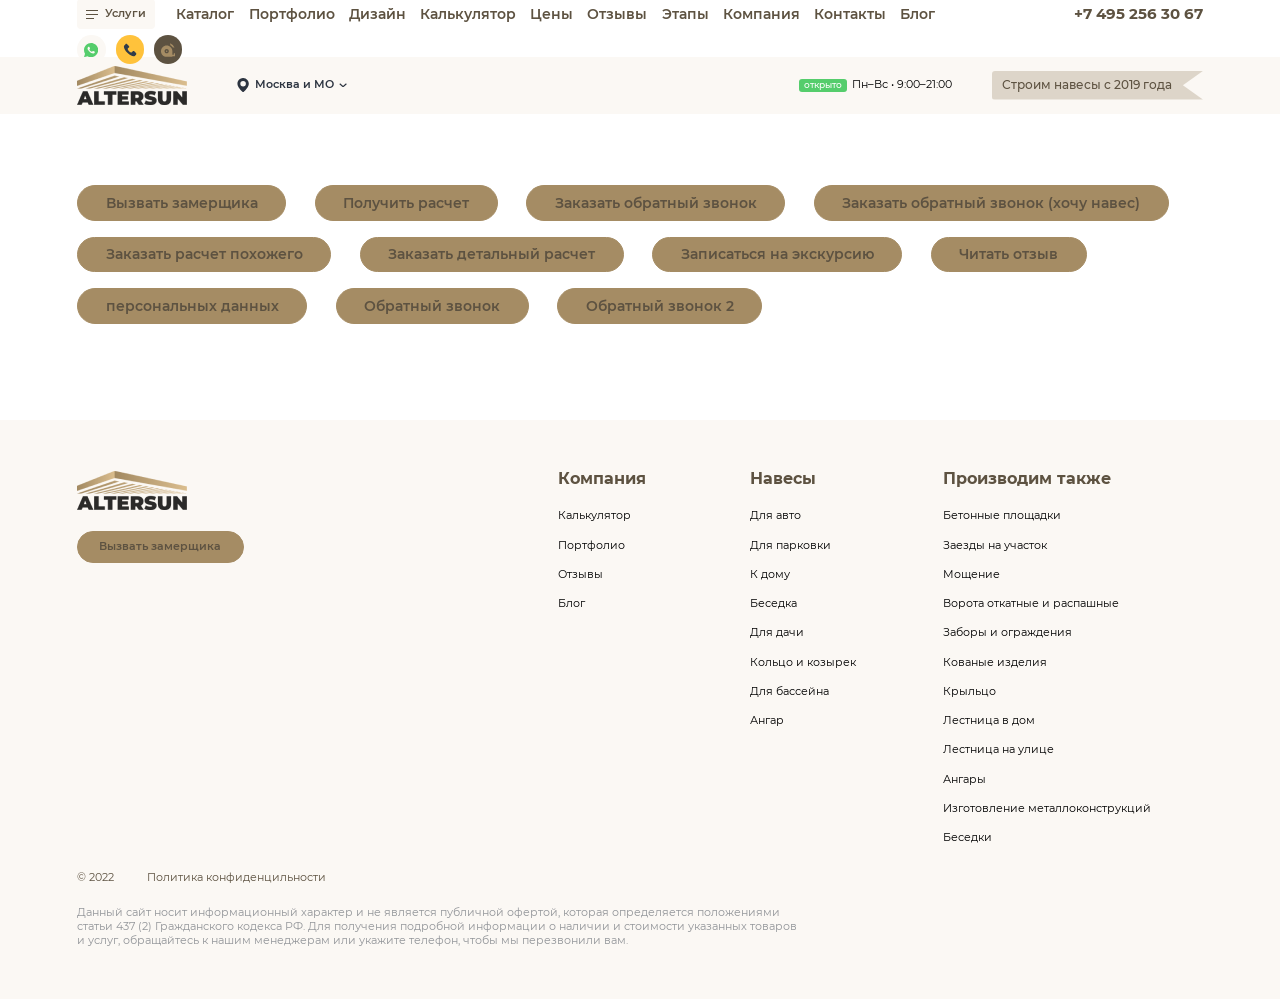
==== commit b4988cf8: "some fixes" ====
--- a/public/00-modal.html
+++ b/public/00-modal.html
@@ -229,14 +229,14 @@
 							</div>
 							<div class="col-auto">
 								<div class="soc soc--header">
+									<a class="soc__item soc__item--whatsapp" href="#" target="_blank">
+										<svg class="icon icon-whatsapp ">
+											<use xlink:href="img/svg/sprite.svg#whatsapp"></use>
+										</svg>
+									</a>
 									<a class="soc__item soc__item--phone-call link-modal-js" href="#modal-call" data-title="Обратный звонок" data-text="Оставьте свой номер телефона, и&amp;nbsp;мы&amp;nbsp;вам перезвоним в&amp;nbsp;течение 15&amp;nbsp;минут." data-btn="Заказать обратный звонок" data-pic="2">
 										<svg class="icon icon-phone-call ">
 											<use xlink:href="img/svg/sprite.svg#phone-call"></use>
-										</svg>
-									</a>
-									<a class="soc__item soc__item--whatsapp" href="#" target="_blank">
-										<svg class="icon icon-whatsapp ">
-											<use xlink:href="img/svg/sprite.svg#whatsapp"></use>
 										</svg>
 									</a>
 									<a class="soc__item soc__item--measuring d-none d-xl-grid link-modal-js" href="#modal-call" data-title="Вызвать замерщика" data-text="Оставьте свой номер телефона, мы&amp;nbsp;вам перезвоним и&amp;nbsp;договоримся о&amp;nbsp;замере" data-btn="Отправить" data-pic="1">
--- a/public/css/main.min.css
+++ b/public/css/main.min.css
@@ -1 +1 @@
-@charset "UTF-8";@font-face{font-display:swap;font-family:Montserrat;font-style:normal;font-weight:400;src:url(../fonts/montserrat-regular.woff2) format("woff2")}@font-face{font-display:swap;font-family:Montserrat;font-style:normal;font-weight:700;src:url(../fonts/montserrat-bold.woff2) format("woff2")}@font-face{font-display:swap;font-family:Montserrat;font-style:normal;font-weight:500;src:url(../fonts/montserrat-medium.woff2) format("woff2")}@font-face{font-display:swap;font-family:Montserrat;font-style:normal;font-weight:600;src:url(../fonts/montserrat-semibold.woff2) format("woff2")}.icon{fill:currentColor;display:inline-block;height:1em;width:1em}.icon-arrow-left{font-size:1.6rem;width:1.4375em}.icon-arrow-right{font-size:1.6rem;width:1.375em}.icon-arrow-up{font-size:1.5rem;width:.9333333333em}.icon-basket{font-size:2.4rem;width:.9166666667em}.icon-callBack{font-size:2.4rem;width:1em}.icon-categories-1,.icon-categories-2,.icon-categories-3,.icon-categories-4,.icon-categories-5,.icon-categories-6{font-size:3.2rem;width:1.03125em}.icon-categories-btn{font-size:1.5rem;width:1em}.icon-check{font-size:2.7rem;width:1em}.icon-chevron-back{font-size:2.4rem;width:1em}.icon-chevron-down{font-size:.6rem;width:1.8333333333em}.icon-chevron-right{font-size:2rem;width:.65em}.icon-clock{font-size:2.4rem;width:1em}.icon-eye{font-size:3.2rem;width:1em}.icon-fb{font-size:2.4rem;width:1em}.icon-geo-tag{font-size:1.6rem;width:1em}.icon-headerBlock-1{font-size:3.2rem;width:1em}.icon-headerBlock-2,.icon-headerBlock-3{font-size:3.2rem;width:1.03125em}.icon-instagram{font-size:2.4rem;width:1em}.icon-instagram-map{font-size:1.7rem;width:.9411764706em}.icon-logo-top{font-size:4rem;width:2.575em}.icon-measuring{font-size:1.6rem;width:1em}.icon-menu{font-size:1.2rem;width:1.25em}.icon-next{font-size:1rem;width:.8em}.icon-person{font-size:2.5rem;width:1em}.icon-phone-call{font-size:1.6rem;width:1em}.icon-positive{font-size:1.8rem;width:1em}.icon-prev{font-size:1rem;width:.8em}.icon-roulette{font-size:2.4rem;width:1em}.icon-sStages-arrow{font-size:5.7rem;width:4.5263157895em}.icon-search{font-size:1.7rem;width:.9411764706em}.icon-telegram,.icon-viber{font-size:1.6rem;width:1em}.icon-vk{font-size:2.4rem;width:1em}.icon-wa{font-size:2rem;width:1em}.icon-whatsapp{font-size:1.28rem;width:1em}.icon-youtube{font-size:1.7rem;width:.9411764706em}.icon-yzen{font-size:5rem;width:1em}:root{--bs-blue:#0d6efd;--bs-indigo:#6610f2;--bs-purple:#6f42c1;--bs-pink:#d63384;--bs-red:#dc3545;--bs-orange:#fd7e14;--bs-yellow:#ffc107;--bs-green:#198754;--bs-teal:#20c997;--bs-cyan:#0dcaf0;--bs-white:#fff;--bs-gray:#6c757d;--bs-gray-dark:#343a40;--bs-gray-100:#f8f9fa;--bs-gray-200:#e9ecef;--bs-gray-300:#dee2e6;--bs-gray-400:#ced4da;--bs-gray-500:#adb5bd;--bs-gray-600:#6c757d;--bs-gray-700:#495057;--bs-gray-800:#343a40;--bs-gray-900:#212529;--bs-primary:#ffc23c;--bs-secondary:#5d5241;--bs-info:#ddd5c9;--bs-warning:#ff9c64;--bs-danger:#dc3545;--bs-light:#fbf8f4;--bs-primary-rgb:255,194,60;--bs-secondary-rgb:93,82,65;--bs-info-rgb:221,213,201;--bs-warning-rgb:255,156,100;--bs-danger-rgb:220,53,69;--bs-light-rgb:251,248,244;--bs-white-rgb:255,255,255;--bs-black-rgb:0,0,0;--bs-body-color-rgb:44,52,64;--bs-body-bg-rgb:255,255,255;--bs-font-sans-serif:"Montserrat",system-ui,-apple-system,"Segoe UI",Roboto,"Helvetica Neue",Arial,"Noto Sans","Liberation Sans",sans-serif,"Apple Color Emoji","Segoe UI Emoji","Segoe UI Symbol","Noto Color Emoji";--bs-font-monospace:SFMono-Regular,Menlo,Monaco,Consolas,"Liberation Mono","Courier New",monospace;--bs-gradient:linear-gradient(180deg,hsla(0,0%,100%,.15),hsla(0,0%,100%,0));--bs-body-font-family:var(--bs-font-sans-serif);--bs-body-font-size:0.9999999992rem;--bs-body-font-weight:400;--bs-body-line-height:1.5;--bs-body-color:#2c3440;--bs-body-bg:#fff;--bs-border-width:1px;--bs-border-style:solid;--bs-border-color:#dee2e6;--bs-border-color-translucent:rgba(0,0,0,.175);--bs-border-radius:0.4444444444rem;--bs-border-radius-sm:0.2rem;--bs-border-radius-lg:0.8888888889rem;--bs-border-radius-xl:1rem;--bs-border-radius-2xl:2rem;--bs-border-radius-pill:50rem;--bs-link-color:#ffc23c;--bs-link-hover-color:#cc9b30;--bs-code-color:#d63384;--bs-highlight-bg:#fcf8e3}*,:after,:before{box-sizing:border-box}body{-webkit-text-size-adjust:100%;-webkit-tap-highlight-color:rgba(0,0,0,0);background-color:var(--bs-body-bg);color:var(--bs-body-color);font-family:var(--bs-body-font-family);font-size:var(--bs-body-font-size);font-weight:var(--bs-body-font-weight);line-height:var(--bs-body-line-height);margin:0;text-align:var(--bs-body-text-align)}hr{border:0;border-top:1px solid;color:inherit;margin:1rem 0;opacity:.25}.h1,.h2,.h3,.h4,.h5,.h6,.sAccordion .section-title .h2,.sAccordion .section-title h2,.sCatalog--prod .h2,.sCatalog--prod h2,.sCertificates .h2,.sCertificates h2,.sFilter__body .accordion-item__head .h4,.sFilter__body .accordion-item__head h4,.sSpecifications table p,.sThanks .section-title .h1,.sThanks .section-title h1,h1,h2,h3,h4,h5,h6{color:#5d5241;font-weight:700;line-height:1.05;margin-bottom:.5rem;margin-top:0}.h1,h1{font-size:calc(1.39167rem + 1.9125vw)}.h2,.sThanks .section-title .h1,.sThanks .section-title h1,h2{font-size:calc(1.33611rem + 1.1625vw)}.h3,.sAccordion .sThanks .section-title .h1,.sAccordion .sThanks .section-title h1,.sAccordion .section-title .h2,.sAccordion .section-title h2,.sCatalog--prod .h2,.sCatalog--prod .sThanks .section-title .h1,.sCatalog--prod .sThanks .section-title h1,.sCatalog--prod h2,.sCertificates .h2,.sCertificates .sThanks .section-title .h1,.sCertificates .sThanks .section-title h1,.sCertificates h2,.sThanks .sAccordion .section-title .h1,.sThanks .sAccordion .section-title h1,.sThanks .section-title .sCatalog--prod .h1,.sThanks .section-title .sCatalog--prod h1,.sThanks .section-title .sCertificates .h1,.sThanks .section-title .sCertificates h1,h3{font-size:calc(1.28611rem + .4875vw)}.h4,h4{font-size:1.1111111102rem}.h5,h5{font-size:1.249999999rem}.h6,.sFilter__body .accordion-item__head .h4,.sFilter__body .accordion-item__head h4,.sSpecifications table p,h6{font-size:.9999999992rem}p{margin-bottom:1rem;margin-top:0}abbr[title]{cursor:help;-webkit-text-decoration:underline dotted;text-decoration:underline dotted;-webkit-text-decoration-skip-ink:none;text-decoration-skip-ink:none}address{font-style:normal;line-height:inherit;margin-bottom:1rem}ol,ul{padding-left:2rem}dl,ol,ul{margin-bottom:1rem;margin-top:0}ol ol,ol ul,ul ol,ul ul{margin-bottom:0}dt{font-weight:700}dd{margin-bottom:.5rem;margin-left:0}blockquote{margin:0 0 1rem}b,strong{font-weight:bolder}.small,small{font-size:.875em}.mark,mark{background-color:var(--bs-highlight-bg);padding:.2em}sub,sup{font-size:.75em;line-height:0;position:relative;vertical-align:baseline}sub{bottom:-.25em}sup{top:-.5em}a{color:var(--bs-link-color);text-decoration:none}a:hover{color:var(--bs-link-hover-color)}a:not([href]):not([class]),a:not([href]):not([class]):hover{color:inherit;text-decoration:none}code,kbd,pre,samp{font-family:var(--bs-font-monospace);font-size:1em}pre{display:block;font-size:.875em;margin-bottom:1rem;margin-top:0;overflow:auto}pre code{color:inherit;font-size:inherit;word-break:normal}code{word-wrap:break-word;color:var(--bs-code-color);font-size:.875em}a>code{color:inherit}kbd{background-color:#212529;border-radius:.2rem;color:#fff;font-size:.875em;padding:.2rem .4rem}kbd kbd{font-size:1em;font-weight:700;padding:0}figure{margin:0 0 1rem}img,svg{vertical-align:middle}table{border-collapse:collapse;caption-side:bottom}caption{color:#6c757d;padding-bottom:.5rem;padding-top:.5rem;text-align:left}th{text-align:inherit;text-align:-webkit-match-parent}tbody,td,tfoot,th,thead,tr{border:0 solid;border-color:inherit}label{display:inline-block}button{border-radius:0}button:focus:not(:focus-visible){outline:0}button,input,optgroup,select,textarea{font-family:inherit;font-size:inherit;line-height:inherit;margin:0}button,select{text-transform:none}[role=button]{cursor:pointer}select{word-wrap:normal}select:disabled{opacity:1}[list]:not([type=date]):not([type=datetime-local]):not([type=month]):not([type=week]):not([type=time])::-webkit-calendar-picker-indicator{display:none!important}[type=button],[type=reset],[type=submit],button{-webkit-appearance:button}[type=button]:not(:disabled),[type=reset]:not(:disabled),[type=submit]:not(:disabled),button:not(:disabled){cursor:pointer}::-moz-focus-inner{border-style:none;padding:0}textarea{resize:vertical}fieldset{border:0;margin:0;min-width:0;padding:0}legend{float:left;font-size:calc(1.275rem + .3375vw);line-height:inherit;margin-bottom:.5rem;padding:0;width:100%}legend+*{clear:left}::-webkit-datetime-edit-day-field,::-webkit-datetime-edit-fields-wrapper,::-webkit-datetime-edit-hour-field,::-webkit-datetime-edit-minute,::-webkit-datetime-edit-month-field,::-webkit-datetime-edit-text,::-webkit-datetime-edit-year-field{padding:0}::-webkit-inner-spin-button{height:auto}[type=search]{-webkit-appearance:textfield;outline-offset:-2px}::-webkit-search-decoration{-webkit-appearance:none}::-webkit-color-swatch-wrapper{padding:0}::-webkit-file-upload-button{-webkit-appearance:button;font:inherit}::file-selector-button{-webkit-appearance:button;font:inherit}output{display:inline-block}iframe{border:0}summary{cursor:pointer;display:list-item}progress{vertical-align:baseline}[hidden]{display:none!important}.lead{font-size:1.249999999rem;font-weight:300}.display-1{font-size:calc(1.625rem + 5.0625vw);font-weight:300;line-height:1.05}.display-2{font-size:calc(1.575rem + 4.3875vw);font-weight:300;line-height:1.05}.display-3{font-size:calc(1.525rem + 3.7125vw);font-weight:300;line-height:1.05}.display-4{font-size:calc(1.475rem + 3.0375vw);font-weight:300;line-height:1.05}.display-5{font-size:calc(1.425rem + 2.3625vw);font-weight:300;line-height:1.05}.display-6{font-size:calc(1.375rem + 1.6875vw);font-weight:300;line-height:1.05}.list-inline,.list-unstyled{list-style:none;padding-left:0}.list-inline-item{display:inline-block}.list-inline-item:not(:last-child){margin-right:.5rem}.initialism{font-size:.875em;text-transform:uppercase}.blockquote{font-size:1.249999999rem;margin-bottom:1rem}.blockquote>:last-child{margin-bottom:0}.blockquote-footer{color:#6c757d;font-size:.875em;margin-bottom:1rem;margin-top:-1rem}.blockquote-footer:before{content:"— "}.container,.container-fluid,.container-lg,.container-md,.container-sm,.container-xl,.container-xxl{--bs-gutter-x:0.8888888889rem;--bs-gutter-y:0;margin-left:auto;margin-right:auto;padding-left:calc(var(--bs-gutter-x)*.5);padding-right:calc(var(--bs-gutter-x)*.5);width:100%}.row{--bs-gutter-x:1.7777777778rem;--bs-gutter-y:0;display:flex;flex-wrap:wrap;margin-left:calc(var(--bs-gutter-x)*-.5);margin-right:calc(var(--bs-gutter-x)*-.5);margin-top:calc(var(--bs-gutter-y)*-1)}.row>*{flex-shrink:0;margin-top:var(--bs-gutter-y);max-width:100%;padding-left:calc(var(--bs-gutter-x)*.5);padding-right:calc(var(--bs-gutter-x)*.5);width:100%}.col{flex:1 0 0%}.row-cols-auto>*{flex:0 0 auto;width:auto}.row-cols-1>*{flex:0 0 auto;width:100%}.row-cols-2>*{flex:0 0 auto;width:50%}.row-cols-3>*{flex:0 0 auto;width:33.3333333333%}.row-cols-4>*{flex:0 0 auto;width:25%}.row-cols-5>*{flex:0 0 auto;width:20%}.row-cols-6>*{flex:0 0 auto;width:16.6666666667%}.col-auto{flex:0 0 auto;width:auto}.col-1{flex:0 0 auto;width:8.33333333%}.col-2{flex:0 0 auto;width:16.66666667%}.col-3{flex:0 0 auto;width:25%}.col-4{flex:0 0 auto;width:33.33333333%}.col-5{flex:0 0 auto;width:41.66666667%}.col-6{flex:0 0 auto;width:50%}.col-7{flex:0 0 auto;width:58.33333333%}.col-8{flex:0 0 auto;width:66.66666667%}.col-9{flex:0 0 auto;width:75%}.col-10{flex:0 0 auto;width:83.33333333%}.col-11{flex:0 0 auto;width:91.66666667%}.col-12{flex:0 0 auto;width:100%}.offset-1{margin-left:8.33333333%}.offset-2{margin-left:16.66666667%}.offset-3{margin-left:25%}.offset-4{margin-left:33.33333333%}.offset-5{margin-left:41.66666667%}.offset-6{margin-left:50%}.offset-7{margin-left:58.33333333%}.offset-8{margin-left:66.66666667%}.offset-9{margin-left:75%}.offset-10{margin-left:83.33333333%}.offset-11{margin-left:91.66666667%}.g-0,.gx-0{--bs-gutter-x:0}.g-0,.gy-0{--bs-gutter-y:0}.g-1,.gx-1{--bs-gutter-x:0.25rem}.g-1,.gy-1{--bs-gutter-y:0.25rem}.g-2,.gx-2{--bs-gutter-x:0.5rem}.g-2,.gy-2{--bs-gutter-y:0.5rem}.g-3,.gx-3{--bs-gutter-x:1rem}.g-3,.gy-3{--bs-gutter-y:1rem}.g-4,.gx-4{--bs-gutter-x:1.5rem}.g-4,.gy-4{--bs-gutter-y:1.5rem}.g-5,.gx-5{--bs-gutter-x:3rem}.g-5,.gy-5{--bs-gutter-y:3rem}.form-label{margin-bottom:.5rem}.col-form-label{font-size:inherit;line-height:1.35;margin-bottom:0;padding-bottom:calc(.88889rem + 1px);padding-top:calc(.88889rem + 1px)}.col-form-label-lg{font-size:1.249999999rem;padding-bottom:calc(.5rem + 1px);padding-top:calc(.5rem + 1px)}.col-form-label-sm{font-size:.8749999993rem;padding-bottom:calc(.25rem + 1px);padding-top:calc(.25rem + 1px)}.form-text{color:#6c757d;font-size:.875em;margin-top:.25rem}.form-control{-webkit-appearance:none;-moz-appearance:none;appearance:none;background-clip:padding-box;background-color:#fff;border:1px solid transparent;border-radius:.4444444444rem;color:#2c3440;display:block;font-size:.6666666661rem;font-weight:400;line-height:1.35;padding:.8888888889rem;transition:border-color .15s ease-in-out,box-shadow .15s ease-in-out;width:100%}.form-control[type=file]{overflow:hidden}.form-control[type=file]:not(:disabled):not([readonly]){cursor:pointer}.form-control:focus{background-color:#fff;border-color:#ffe19e;box-shadow:none;color:#2c3440;outline:0}.form-control::-webkit-date-and-time-value{height:1.35em}.form-control::-moz-placeholder{color:rgba(44,52,64,.5);opacity:1}.form-control::placeholder{color:rgba(44,52,64,.5);opacity:1}.form-control:disabled{background-color:#e9ecef;opacity:1}.form-control::-webkit-file-upload-button{-webkit-margin-end:.8888888889rem;background-color:#e9ecef;border:0 solid;border-color:inherit;border-inline-end-width:1px;border-radius:0;color:#2c3440;margin:-.8888888889rem;margin-inline-end:.8888888889rem;padding:.8888888889rem;pointer-events:none;-webkit-transition:color .15s ease-in-out,background-color .15s ease-in-out,border-color .15s ease-in-out,box-shadow .15s ease-in-out;transition:color .15s ease-in-out,background-color .15s ease-in-out,border-color .15s ease-in-out,box-shadow .15s ease-in-out}.form-control::file-selector-button{-webkit-margin-end:.8888888889rem;background-color:#e9ecef;border:0 solid;border-color:inherit;border-inline-end-width:1px;border-radius:0;color:#2c3440;margin:-.8888888889rem;margin-inline-end:.8888888889rem;padding:.8888888889rem;pointer-events:none;transition:color .15s ease-in-out,background-color .15s ease-in-out,border-color .15s ease-in-out,box-shadow .15s ease-in-out}.form-control:hover:not(:disabled):not([readonly])::-webkit-file-upload-button{background-color:#dde0e3}.form-control:hover:not(:disabled):not([readonly])::file-selector-button{background-color:#dde0e3}.form-control-plaintext{background-color:transparent;border:solid transparent;border-width:1px 0;color:#2c3440;display:block;line-height:1.35;margin-bottom:0;padding:.8888888889rem 0;width:100%}.form-control-plaintext:focus{outline:0}.form-control-plaintext.form-control-lg,.form-control-plaintext.form-control-sm{padding-left:0;padding-right:0}.form-control-sm{border-radius:.2rem;font-size:.8749999993rem;min-height:calc(1.35em + .5rem + 2px);padding:.25rem .5rem}.form-control-sm::-webkit-file-upload-button{-webkit-margin-end:.5rem;margin:-.25rem -.5rem;margin-inline-end:.5rem;padding:.25rem .5rem}.form-control-sm::file-selector-button{-webkit-margin-end:.5rem;margin:-.25rem -.5rem;margin-inline-end:.5rem;padding:.25rem .5rem}.form-control-lg{border-radius:.8888888889rem;font-size:1.249999999rem;min-height:calc(1.35em + 1rem + 2px);padding:.5rem 1rem}.form-control-lg::-webkit-file-upload-button{-webkit-margin-end:1rem;margin:-.5rem -1rem;margin-inline-end:1rem;padding:.5rem 1rem}.form-control-lg::file-selector-button{-webkit-margin-end:1rem;margin:-.5rem -1rem;margin-inline-end:1rem;padding:.5rem 1rem}textarea.form-control{min-height:calc(1.35em + 1.77778rem + 2px)}textarea.form-control-sm{min-height:calc(1.35em + .5rem + 2px)}textarea.form-control-lg{min-height:calc(1.35em + 1rem + 2px)}.form-control-color{height:calc(1.35em + 1.77778rem + 2px);padding:.8888888889rem;width:3rem}.form-control-color:not(:disabled):not([readonly]){cursor:pointer}.form-control-color::-moz-color-swatch{border:0!important;border-radius:.4444444444rem}.form-control-color::-webkit-color-swatch{border-radius:.4444444444rem}.form-control-color.form-control-sm{height:calc(1.35em + .5rem + 2px)}.form-control-color.form-control-lg{height:calc(1.35em + 1rem + 2px)}.form-select,.select2-container--default .select2-selection--single{-moz-padding-start:calc(.88889rem - 3px);-webkit-appearance:none;-moz-appearance:none;appearance:none;background-color:#fff;background-image:url("data:image/svg+xml;charset=utf-8,%3Csvg xmlns='http://www.w3.org/2000/svg' viewBox='0 0 16 16'%3E%3Cpath fill='none' stroke='%23343a40' stroke-linecap='round' stroke-linejoin='round' stroke-width='2' d='m2 5 6 6 6-6'/%3E%3C/svg%3E");background-position:right .8888888889rem center;background-repeat:no-repeat;background-size:16px 12px;border:1px solid transparent;border-radius:.4444444444rem;color:#2c3440;display:block;font-size:.6666666661rem;font-weight:400;line-height:1.35;padding:.8888888889rem 2.6666666667rem .8888888889rem .8888888889rem;transition:border-color .15s ease-in-out,box-shadow .15s ease-in-out;width:100%}.form-select:focus,.select2-container--default .select2-selection--single:focus{border-color:#ffe19e;box-shadow:0 0 0 .25rem rgba(255,194,60,.25);outline:0}.form-select[multiple],.form-select[size]:not([size="1"]),.select2-container--default [multiple].select2-selection--single,.select2-container--default [size].select2-selection--single:not([size="1"]){background-image:none;padding-right:.8888888889rem}.form-select:disabled,.select2-container--default .select2-selection--single:disabled{background-color:#e9ecef}.form-select:-moz-focusring,.select2-container--default .select2-selection--single:-moz-focusring{color:transparent;text-shadow:0 0 0 #2c3440}.form-select-sm{border-radius:.2rem;font-size:.8749999993rem;padding-bottom:.25rem;padding-left:.5rem;padding-top:.25rem}.form-select-lg{border-radius:.8888888889rem;font-size:1.249999999rem;padding-bottom:.5rem;padding-left:1rem;padding-top:.5rem}.form-check{display:block;margin-bottom:.2777777778rem;min-height:.8888888889rem;padding-left:1.7777777778rem}.form-check .form-check-input{float:left;margin-left:-1.7777777778rem}.form-check-reverse{padding-left:0;padding-right:1.7777777778rem;text-align:right}.form-check-reverse .form-check-input{float:right;margin-left:0;margin-right:-1.7777777778rem}.form-check-input{color-adjust:exact;-webkit-appearance:none;-moz-appearance:none;appearance:none;background-color:#fff;background-position:50%;background-repeat:no-repeat;background-size:contain;border:1px solid #5d5241;height:.8888888889rem;margin-top:.3055555556rem;-webkit-print-color-adjust:exact;print-color-adjust:exact;vertical-align:top;width:.8888888889rem}.form-check-input[type=checkbox]{border-radius:.2222222222rem}.form-check-input[type=radio]{border-radius:50%}.form-check-input:active{filter:brightness(90%)}.form-check-input:focus{border-color:#5d5241;box-shadow:none;outline:0}.form-check-input:checked{background-color:#ffc23c;border-color:#ffc23c}.form-check-input:checked[type=checkbox]{background-image:url("data:image/svg+xml;charset=utf-8,%3Csvg xmlns='http://www.w3.org/2000/svg' viewBox='0 0 20 20'%3E%3Cpath fill='none' stroke='%23000' stroke-linecap='square' stroke-linejoin='square' stroke-width='2' d='m6 10 3 3 6-6'/%3E%3C/svg%3E")}.form-check-input:checked[type=radio]{background-image:url("data:image/svg+xml;charset=utf-8,%3Csvg xmlns='http://www.w3.org/2000/svg' viewBox='-4 -4 8 8'%3E%3Ccircle r='2'/%3E%3C/svg%3E")}.form-check-input[type=checkbox]:indeterminate{background-color:#ffc23c;background-image:url("data:image/svg+xml;charset=utf-8,%3Csvg xmlns='http://www.w3.org/2000/svg' viewBox='0 0 20 20'%3E%3Cpath fill='none' stroke='%23fff' stroke-linecap='round' stroke-linejoin='round' stroke-width='3' d='M6 10h8'/%3E%3C/svg%3E");border-color:#ffc23c}.form-check-input:disabled{filter:none;opacity:.5;pointer-events:none}.form-check-input:disabled~.form-check-label,.form-check-input[disabled]~.form-check-label{cursor:default;opacity:.5}.form-switch{padding-left:2.5em}.form-switch .form-check-input{background-image:url("data:image/svg+xml;charset=utf-8,%3Csvg xmlns='http://www.w3.org/2000/svg' viewBox='-4 -4 8 8'%3E%3Ccircle r='3' fill='rgba(0, 0, 0, 0.25)'/%3E%3C/svg%3E");background-position:0;border-radius:2em;margin-left:-2.5em;transition:background-position .15s ease-in-out;width:2em}.form-switch .form-check-input:focus{background-image:url("data:image/svg+xml;charset=utf-8,%3Csvg xmlns='http://www.w3.org/2000/svg' viewBox='-4 -4 8 8'%3E%3Ccircle r='3' fill='%23ffe19e'/%3E%3C/svg%3E")}.form-switch .form-check-input:checked{background-image:url("data:image/svg+xml;charset=utf-8,%3Csvg xmlns='http://www.w3.org/2000/svg' viewBox='-4 -4 8 8'%3E%3Ccircle r='3' fill='%23fff'/%3E%3C/svg%3E");background-position:100%}.form-switch.form-check-reverse{padding-left:0;padding-right:2.5em}.form-switch.form-check-reverse .form-check-input{margin-left:0;margin-right:-2.5em}.form-check-inline{display:inline-block;margin-right:1rem}.btn-check{clip:rect(0,0,0,0);pointer-events:none;position:absolute}.btn-check:disabled+.adv-item__btn,.btn-check:disabled+.banner-item__btn,.btn-check:disabled+.btn,.btn-check:disabled+.catalogItem__btn,.btn-check:disabled+.headerBlock__btn,.btn-check:disabled+.reviewItem__btn,.btn-check:disabled+.sAbout__btn,.btn-check:disabled+.sFilter__btn-tooltip,.btn-check:disabled+.sReviews__btn,.btn-check:disabled+.sThanks__btn,.btn-check:disabled+.sThanks__contact,.btn-check:disabled+.sThanks__link,.btn-check:disabled+.sTypical__btn,.btn-check:disabled+.top-nav__btn,.btn-check[disabled]+.adv-item__btn,.btn-check[disabled]+.banner-item__btn,.btn-check[disabled]+.btn,.btn-check[disabled]+.catalogItem__btn,.btn-check[disabled]+.headerBlock__btn,.btn-check[disabled]+.reviewItem__btn,.btn-check[disabled]+.sAbout__btn,.btn-check[disabled]+.sFilter__btn-tooltip,.btn-check[disabled]+.sReviews__btn,.btn-check[disabled]+.sThanks__btn,.btn-check[disabled]+.sThanks__contact,.btn-check[disabled]+.sThanks__link,.btn-check[disabled]+.sTypical__btn,.btn-check[disabled]+.top-nav__btn,.headerBlock .btn-check:disabled+.form-wrap__btn,.headerBlock .btn-check[disabled]+.form-wrap__btn,.modal-win .btn-check:disabled+.form-wrap__btn,.modal-win .btn-check[disabled]+.form-wrap__btn,.sCalculator .btn-check:disabled+.form-wrap__btn,.sCalculator .btn-check[disabled]+.form-wrap__btn{filter:none;opacity:1;pointer-events:none}.form-range{-webkit-appearance:none;-moz-appearance:none;appearance:none;background-color:transparent;height:1.5rem;padding:0;width:100%}.form-range:focus{outline:0}.form-range:focus::-webkit-slider-thumb{box-shadow:0 0 0 1px #fff,none}.form-range:focus::-moz-range-thumb{box-shadow:0 0 0 1px #fff,none}.form-range::-moz-focus-outer{border:0}.form-range::-webkit-slider-thumb{-webkit-appearance:none;appearance:none;background-color:#ffc23c;border:0;border-radius:1rem;height:1rem;margin-top:-.25rem;-webkit-transition:background-color .15s ease-in-out,border-color .15s ease-in-out,box-shadow .15s ease-in-out;transition:background-color .15s ease-in-out,border-color .15s ease-in-out,box-shadow .15s ease-in-out;width:1rem}.form-range::-webkit-slider-thumb:active{background-color:#ffedc5}.form-range::-webkit-slider-runnable-track{background-color:#dee2e6;border-color:transparent;border-radius:1rem;color:transparent;cursor:pointer;height:.5rem;width:100%}.form-range::-moz-range-thumb{-moz-appearance:none;appearance:none;background-color:#ffc23c;border:0;border-radius:1rem;height:1rem;-moz-transition:background-color .15s ease-in-out,border-color .15s ease-in-out,box-shadow .15s ease-in-out;transition:background-color .15s ease-in-out,border-color .15s ease-in-out,box-shadow .15s ease-in-out;width:1rem}.form-range::-moz-range-thumb:active{background-color:#ffedc5}.form-range::-moz-range-track{background-color:#dee2e6;border-color:transparent;border-radius:1rem;color:transparent;cursor:pointer;height:.5rem;width:100%}.form-range:disabled{pointer-events:none}.form-range:disabled::-webkit-slider-thumb{background-color:#adb5bd}.form-range:disabled::-moz-range-thumb{background-color:#adb5bd}.form-floating{position:relative}.form-floating>.form-control,.form-floating>.form-control-plaintext,.form-floating>.form-select,.select2-container--default .form-floating>.select2-selection--single{height:calc(3.5rem + 2px);line-height:1.25}.form-floating>label{border:1px solid transparent;height:100%;left:0;overflow:hidden;pointer-events:none;position:absolute;text-align:start;text-overflow:ellipsis;top:0;transform-origin:0 0;transition:opacity .1s ease-in-out,transform .1s ease-in-out;white-space:nowrap;width:100%}.form-floating>.form-control,.form-floating>.form-control-plaintext,.form-floating>label{padding:1rem .8888888889rem}.form-floating>.form-control-plaintext::-moz-placeholder,.form-floating>.form-control::-moz-placeholder{color:transparent}.form-floating>.form-control-plaintext::placeholder,.form-floating>.form-control::placeholder{color:transparent}.form-floating>.form-control-plaintext:not(:-moz-placeholder-shown),.form-floating>.form-control:not(:-moz-placeholder-shown){padding-bottom:.625rem;padding-top:1.625rem}.form-floating>.form-control-plaintext:focus,.form-floating>.form-control-plaintext:not(:placeholder-shown),.form-floating>.form-control:focus,.form-floating>.form-control:not(:placeholder-shown){padding-bottom:.625rem;padding-top:1.625rem}.form-floating>.form-control-plaintext:-webkit-autofill,.form-floating>.form-control:-webkit-autofill{padding-bottom:.625rem;padding-top:1.625rem}.form-floating>.form-select,.select2-container--default .form-floating>.select2-selection--single{padding-bottom:.625rem;padding-top:1.625rem}.form-floating>.form-control:not(:-moz-placeholder-shown)~label{opacity:.65;transform:scale(.85) translateY(-.5rem) translateX(.15rem)}.form-floating>.form-control-plaintext~label,.form-floating>.form-control:focus~label,.form-floating>.form-control:not(:placeholder-shown)~label,.form-floating>.form-select~label,.select2-container--default .form-floating>.select2-selection--single~label{opacity:.65;transform:scale(.85) translateY(-.5rem) translateX(.15rem)}.form-floating>.form-control:-webkit-autofill~label{opacity:.65;transform:scale(.85) translateY(-.5rem) translateX(.15rem)}.form-floating>.form-control-plaintext~label{border-width:1px 0}.input-group{align-items:stretch;display:flex;flex-wrap:wrap;position:relative;width:100%}.input-group>.form-control,.input-group>.form-floating,.input-group>.form-select,.select2-container--default .input-group>.select2-selection--single{flex:1 1 auto;min-width:0;position:relative;width:1%}.input-group>.form-control:focus,.input-group>.form-floating:focus-within,.input-group>.form-select:focus,.select2-container--default .input-group>.select2-selection--single:focus{z-index:5}.headerBlock .input-group .form-wrap__btn,.input-group .adv-item__btn,.input-group .banner-item__btn,.input-group .btn,.input-group .catalogItem__btn,.input-group .headerBlock .form-wrap__btn,.input-group .headerBlock__btn,.input-group .modal-win .form-wrap__btn,.input-group .reviewItem__btn,.input-group .sAbout__btn,.input-group .sCalculator .form-wrap__btn,.input-group .sFilter__btn-tooltip,.input-group .sReviews__btn,.input-group .sThanks__btn,.input-group .sThanks__contact,.input-group .sThanks__link,.input-group .sTypical__btn,.input-group .top-nav__btn,.modal-win .input-group .form-wrap__btn,.sCalculator .input-group .form-wrap__btn{position:relative;z-index:2}.headerBlock .input-group .form-wrap__btn:focus,.input-group .adv-item__btn:focus,.input-group .banner-item__btn:focus,.input-group .btn:focus,.input-group .catalogItem__btn:focus,.input-group .headerBlock .form-wrap__btn:focus,.input-group .headerBlock__btn:focus,.input-group .modal-win .form-wrap__btn:focus,.input-group .reviewItem__btn:focus,.input-group .sAbout__btn:focus,.input-group .sCalculator .form-wrap__btn:focus,.input-group .sFilter__btn-tooltip:focus,.input-group .sReviews__btn:focus,.input-group .sThanks__btn:focus,.input-group .sThanks__contact:focus,.input-group .sThanks__link:focus,.input-group .sTypical__btn:focus,.input-group .top-nav__btn:focus,.modal-win .input-group .form-wrap__btn:focus,.sCalculator .input-group .form-wrap__btn:focus{z-index:5}.input-group-text{align-items:center;background-color:#e9ecef;border:1px solid transparent;border-radius:.4444444444rem;color:#2c3440;display:flex;font-size:.6666666661rem;font-weight:400;line-height:1.35;padding:.8888888889rem;text-align:center;white-space:nowrap}.headerBlock .input-group-lg>.form-wrap__btn,.input-group-lg>.adv-item__btn,.input-group-lg>.banner-item__btn,.input-group-lg>.btn,.input-group-lg>.catalogItem__btn,.input-group-lg>.form-control,.input-group-lg>.form-select,.input-group-lg>.headerBlock__btn,.input-group-lg>.input-group-text,.input-group-lg>.reviewItem__btn,.input-group-lg>.sAbout__btn,.input-group-lg>.sFilter__btn-tooltip,.input-group-lg>.sReviews__btn,.input-group-lg>.sThanks__btn,.input-group-lg>.sThanks__contact,.input-group-lg>.sThanks__link,.input-group-lg>.sTypical__btn,.input-group-lg>.top-nav__btn,.modal-win .input-group-lg>.form-wrap__btn,.sCalculator .input-group-lg>.form-wrap__btn,.select2-container--default .input-group-lg>.select2-selection--single{border-radius:.8888888889rem;font-size:1.249999999rem;padding:.5rem 1rem}.headerBlock .input-group-sm>.form-wrap__btn,.input-group-sm>.adv-item__btn,.input-group-sm>.banner-item__btn,.input-group-sm>.btn,.input-group-sm>.catalogItem__btn,.input-group-sm>.form-control,.input-group-sm>.form-select,.input-group-sm>.headerBlock__btn,.input-group-sm>.input-group-text,.input-group-sm>.reviewItem__btn,.input-group-sm>.sAbout__btn,.input-group-sm>.sFilter__btn-tooltip,.input-group-sm>.sReviews__btn,.input-group-sm>.sThanks__btn,.input-group-sm>.sThanks__contact,.input-group-sm>.sThanks__link,.input-group-sm>.sTypical__btn,.input-group-sm>.top-nav__btn,.modal-win .input-group-sm>.form-wrap__btn,.sCalculator .input-group-sm>.form-wrap__btn,.select2-container--default .input-group-sm>.select2-selection--single{border-radius:.2rem;font-size:.8749999993rem;padding:.25rem .5rem}.input-group-lg>.form-select,.input-group-sm>.form-select,.select2-container--default .input-group-lg>.select2-selection--single,.select2-container--default .input-group-sm>.select2-selection--single{padding-right:3.5555555556rem}.input-group.has-validation>.dropdown-toggle:nth-last-child(n+4),.input-group.has-validation>.form-floating:nth-last-child(n+3)>.form-control,.input-group.has-validation>.form-floating:nth-last-child(n+3)>.form-select,.input-group.has-validation>:nth-last-child(n+3):not(.dropdown-toggle):not(.dropdown-menu):not(.form-floating),.input-group:not(.has-validation)>.dropdown-toggle:nth-last-child(n+3),.input-group:not(.has-validation)>.form-floating:not(:last-child)>.form-control,.input-group:not(.has-validation)>.form-floating:not(:last-child)>.form-select,.input-group:not(.has-validation)>:not(:last-child):not(.dropdown-toggle):not(.dropdown-menu):not(.form-floating),.select2-container--default .input-group.has-validation>.form-floating:nth-last-child(n+3)>.select2-selection--single,.select2-container--default .input-group:not(.has-validation)>.form-floating:not(:last-child)>.select2-selection--single{border-bottom-right-radius:0;border-top-right-radius:0}.input-group>:not(:first-child):not(.dropdown-menu):not(.valid-tooltip):not(.valid-feedback):not(.invalid-tooltip):not(.invalid-feedback){border-bottom-left-radius:0;border-top-left-radius:0;margin-left:-1px}.input-group>.form-floating:not(:first-child)>.form-control,.input-group>.form-floating:not(:first-child)>.form-select,.select2-container--default .input-group>.form-floating:not(:first-child)>.select2-selection--single{border-bottom-left-radius:0;border-top-left-radius:0}.valid-feedback{color:#55cd6c;display:none;font-size:.875em;margin-top:.25rem;width:100%}.valid-tooltip{background-color:rgba(85,205,108,.9);border-radius:.4444444444rem;color:#000;display:none;font-size:.8749999993rem;margin-top:.1rem;max-width:100%;padding:.25rem .5rem;position:absolute;top:100%;z-index:5}.is-valid~.valid-feedback,.is-valid~.valid-tooltip,.was-validated :valid~.valid-feedback,.was-validated :valid~.valid-tooltip{display:block}.form-control.is-valid,.was-validated .form-control:valid{border-color:#55cd6c}.form-control.is-valid:focus,.was-validated .form-control:valid:focus{border-color:#55cd6c;box-shadow:0 0 0 .25rem rgba(85,205,108,.25)}.form-select.is-valid,.select2-container--default .is-valid.select2-selection--single,.select2-container--default .was-validated .select2-selection--single:valid,.was-validated .form-select:valid,.was-validated .select2-container--default .select2-selection--single:valid{border-color:#55cd6c}.form-select.is-valid:focus,.select2-container--default .is-valid.select2-selection--single:focus,.select2-container--default .was-validated .select2-selection--single:valid:focus,.was-validated .form-select:valid:focus,.was-validated .select2-container--default .select2-selection--single:valid:focus{border-color:#55cd6c;box-shadow:0 0 0 .25rem rgba(85,205,108,.25)}.form-check-input.is-valid,.was-validated .form-check-input:valid{border-color:#55cd6c}.form-check-input.is-valid:checked,.was-validated .form-check-input:valid:checked{background-color:#55cd6c}.form-check-input.is-valid:focus,.was-validated .form-check-input:valid:focus{box-shadow:0 0 0 .25rem rgba(85,205,108,.25)}.form-check-input.is-valid~.form-check-label,.was-validated .form-check-input:valid~.form-check-label{color:#55cd6c}.form-check-inline .form-check-input~.valid-feedback{margin-left:.5em}.input-group>.form-control:not(:focus).is-valid,.input-group>.form-floating:not(:focus-within).is-valid,.input-group>.form-select:not(:focus).is-valid,.select2-container--default .input-group>.select2-selection--single:not(:focus).is-valid,.select2-container--default .was-validated .input-group>.select2-selection--single:not(:focus):valid,.was-validated .input-group>.form-control:not(:focus):valid,.was-validated .input-group>.form-floating:not(:focus-within):valid,.was-validated .input-group>.form-select:not(:focus):valid,.was-validated .select2-container--default .input-group>.select2-selection--single:not(:focus):valid{z-index:3}.invalid-feedback{color:#dc3545;display:none;font-size:.875em;margin-top:.25rem;width:100%}.invalid-tooltip{background-color:rgba(220,53,69,.9);border-radius:.4444444444rem;color:#fff;display:none;font-size:.8749999993rem;margin-top:.1rem;max-width:100%;padding:.25rem .5rem;position:absolute;top:100%;z-index:5}.is-invalid~.invalid-feedback,.is-invalid~.invalid-tooltip,.was-validated :invalid~.invalid-feedback,.was-validated :invalid~.invalid-tooltip{display:block}.form-control.is-invalid,.was-validated .form-control:invalid{border-color:#dc3545}.form-control.is-invalid:focus,.was-validated .form-control:invalid:focus{border-color:#dc3545;box-shadow:0 0 0 .25rem rgba(220,53,69,.25)}.form-select.is-invalid,.select2-container--default .is-invalid.select2-selection--single,.select2-container--default .was-validated .select2-selection--single:invalid,.was-validated .form-select:invalid,.was-validated .select2-container--default .select2-selection--single:invalid{border-color:#dc3545}.form-select.is-invalid:focus,.select2-container--default .is-invalid.select2-selection--single:focus,.select2-container--default .was-validated .select2-selection--single:invalid:focus,.was-validated .form-select:invalid:focus,.was-validated .select2-container--default .select2-selection--single:invalid:focus{border-color:#dc3545;box-shadow:0 0 0 .25rem rgba(220,53,69,.25)}.form-check-input.is-invalid,.was-validated .form-check-input:invalid{border-color:#dc3545}.form-check-input.is-invalid:checked,.was-validated .form-check-input:invalid:checked{background-color:#dc3545}.form-check-input.is-invalid:focus,.was-validated .form-check-input:invalid:focus{box-shadow:0 0 0 .25rem rgba(220,53,69,.25)}.form-check-input.is-invalid~.form-check-label,.was-validated .form-check-input:invalid~.form-check-label{color:#dc3545}.form-check-inline .form-check-input~.invalid-feedback{margin-left:.5em}.input-group>.form-control:not(:focus).is-invalid,.input-group>.form-floating:not(:focus-within).is-invalid,.input-group>.form-select:not(:focus).is-invalid,.select2-container--default .input-group>.select2-selection--single:not(:focus).is-invalid,.select2-container--default .was-validated .input-group>.select2-selection--single:not(:focus):invalid,.was-validated .input-group>.form-control:not(:focus):invalid,.was-validated .input-group>.form-floating:not(:focus-within):invalid,.was-validated .input-group>.form-select:not(:focus):invalid,.was-validated .select2-container--default .input-group>.select2-selection--single:not(:focus):invalid{z-index:4}.adv-item__btn,.banner-item__btn,.btn,.catalogItem__btn,.headerBlock .form-wrap__btn,.headerBlock__btn,.modal-win .form-wrap__btn,.reviewItem__btn,.sAbout__btn,.sCalculator .form-wrap__btn,.sFilter__btn-tooltip,.sReviews__btn,.sThanks__btn,.sThanks__contact,.sThanks__link,.sTypical__btn,.top-nav__btn{--bs-btn-padding-x:1.7222222222rem;--bs-btn-padding-y:0.6111111111rem;--bs-btn-font-family: ;--bs-btn-font-size:0.8888888882rem;--bs-btn-font-weight:600;--bs-btn-line-height:100%;--bs-btn-color:#2c3440;--bs-btn-bg:transparent;--bs-btn-border-width:1px;--bs-btn-border-color:transparent;--bs-btn-border-radius:1000px;--bs-btn-hover-border-color:transparent;--bs-btn-box-shadow:inset 0 1px 0 hsla(0,0%,100%,.15),0 1px 1px rgba(0,0,0,.075);--bs-btn-disabled-opacity:1;--bs-btn-focus-box-shadow:0 0 0 0.25rem rgba(var(--bs-btn-focus-shadow-rgb),.5);background-color:var(--bs-btn-bg);border:var(--bs-btn-border-width) solid var(--bs-btn-border-color);border-radius:var(--bs-btn-border-radius);color:var(--bs-btn-color);cursor:pointer;display:inline-block;font-family:var(--bs-btn-font-family);font-size:var(--bs-btn-font-size);font-weight:var(--bs-btn-font-weight);line-height:var(--bs-btn-line-height);padding:var(--bs-btn-padding-y) var(--bs-btn-padding-x);text-align:center;transition:color .15s ease-in-out,background-color .15s ease-in-out,border-color .15s ease-in-out,box-shadow .15s ease-in-out;-webkit-user-select:none;-moz-user-select:none;user-select:none;vertical-align:middle}.adv-item__btn:hover,.banner-item__btn:hover,.btn:hover,.catalogItem__btn:hover,.headerBlock .form-wrap__btn:hover,.headerBlock__btn:hover,.modal-win .form-wrap__btn:hover,.reviewItem__btn:hover,.sAbout__btn:hover,.sCalculator .form-wrap__btn:hover,.sFilter__btn-tooltip:hover,.sReviews__btn:hover,.sThanks__btn:hover,.sThanks__contact:hover,.sThanks__link:hover,.sTypical__btn:hover,.top-nav__btn:hover{background-color:var(--bs-btn-hover-bg);border-color:var(--bs-btn-hover-border-color);color:var(--bs-btn-hover-color)}.btn-check+.adv-item__btn:hover,.btn-check+.banner-item__btn:hover,.btn-check+.btn:hover,.btn-check+.catalogItem__btn:hover,.btn-check+.headerBlock__btn:hover,.btn-check+.reviewItem__btn:hover,.btn-check+.sAbout__btn:hover,.btn-check+.sFilter__btn-tooltip:hover,.btn-check+.sReviews__btn:hover,.btn-check+.sThanks__btn:hover,.btn-check+.sThanks__contact:hover,.btn-check+.sThanks__link:hover,.btn-check+.sTypical__btn:hover,.btn-check+.top-nav__btn:hover,.headerBlock .btn-check+.form-wrap__btn:hover,.modal-win .btn-check+.form-wrap__btn:hover,.sCalculator .btn-check+.form-wrap__btn:hover{background-color:var(--bs-btn-bg);border-color:var(--bs-btn-border-color);color:var(--bs-btn-color)}.adv-item__btn:focus-visible,.banner-item__btn:focus-visible,.btn:focus-visible,.catalogItem__btn:focus-visible,.headerBlock .form-wrap__btn:focus-visible,.headerBlock__btn:focus-visible,.modal-win .form-wrap__btn:focus-visible,.reviewItem__btn:focus-visible,.sAbout__btn:focus-visible,.sCalculator .form-wrap__btn:focus-visible,.sFilter__btn-tooltip:focus-visible,.sReviews__btn:focus-visible,.sThanks__btn:focus-visible,.sThanks__contact:focus-visible,.sThanks__link:focus-visible,.sTypical__btn:focus-visible,.top-nav__btn:focus-visible{background-color:var(--bs-btn-hover-bg);border-color:var(--bs-btn-hover-border-color);box-shadow:var(--bs-btn-focus-box-shadow);color:var(--bs-btn-hover-color);outline:0}.btn-check:focus-visible+.adv-item__btn,.btn-check:focus-visible+.banner-item__btn,.btn-check:focus-visible+.btn,.btn-check:focus-visible+.catalogItem__btn,.btn-check:focus-visible+.headerBlock__btn,.btn-check:focus-visible+.reviewItem__btn,.btn-check:focus-visible+.sAbout__btn,.btn-check:focus-visible+.sFilter__btn-tooltip,.btn-check:focus-visible+.sReviews__btn,.btn-check:focus-visible+.sThanks__btn,.btn-check:focus-visible+.sThanks__contact,.btn-check:focus-visible+.sThanks__link,.btn-check:focus-visible+.sTypical__btn,.btn-check:focus-visible+.top-nav__btn,.headerBlock .btn-check:focus-visible+.form-wrap__btn,.modal-win .btn-check:focus-visible+.form-wrap__btn,.sCalculator .btn-check:focus-visible+.form-wrap__btn{border-color:var(--bs-btn-hover-border-color);box-shadow:var(--bs-btn-focus-box-shadow);outline:0}.active.adv-item__btn,.active.banner-item__btn,.active.catalogItem__btn,.active.headerBlock__btn,.active.reviewItem__btn,.active.sAbout__btn,.active.sFilter__btn-tooltip,.active.sReviews__btn,.active.sThanks__btn,.active.sThanks__contact,.active.sThanks__link,.active.sTypical__btn,.active.top-nav__btn,.adv-item__btn:first-child:active,.banner-item__btn:first-child:active,.btn-check:checked+.adv-item__btn,.btn-check:checked+.banner-item__btn,.btn-check:checked+.btn,.btn-check:checked+.catalogItem__btn,.btn-check:checked+.headerBlock__btn,.btn-check:checked+.reviewItem__btn,.btn-check:checked+.sAbout__btn,.btn-check:checked+.sFilter__btn-tooltip,.btn-check:checked+.sReviews__btn,.btn-check:checked+.sThanks__btn,.btn-check:checked+.sThanks__contact,.btn-check:checked+.sThanks__link,.btn-check:checked+.sTypical__btn,.btn-check:checked+.top-nav__btn,.btn.active,.btn.show,.btn:first-child:active,.catalogItem__btn:first-child:active,.headerBlock .active.form-wrap__btn,.headerBlock .btn-check:checked+.form-wrap__btn,.headerBlock .form-wrap__btn:first-child:active,.headerBlock .show.form-wrap__btn,.headerBlock :not(.btn-check)+.form-wrap__btn:active,.headerBlock__btn:first-child:active,.modal-win .active.form-wrap__btn,.modal-win .btn-check:checked+.form-wrap__btn,.modal-win .form-wrap__btn:first-child:active,.modal-win .show.form-wrap__btn,.modal-win :not(.btn-check)+.form-wrap__btn:active,.reviewItem__btn:first-child:active,.sAbout__btn:first-child:active,.sCalculator .active.form-wrap__btn,.sCalculator .btn-check:checked+.form-wrap__btn,.sCalculator .form-wrap__btn:first-child:active,.sCalculator .show.form-wrap__btn,.sCalculator :not(.btn-check)+.form-wrap__btn:active,.sFilter__btn-tooltip:first-child:active,.sReviews__btn:first-child:active,.sThanks__btn:first-child:active,.sThanks__contact:first-child:active,.sThanks__link:first-child:active,.sTypical__btn:first-child:active,.show.adv-item__btn,.show.banner-item__btn,.show.catalogItem__btn,.show.headerBlock__btn,.show.reviewItem__btn,.show.sAbout__btn,.show.sFilter__btn-tooltip,.show.sReviews__btn,.show.sThanks__btn,.show.sThanks__contact,.show.sThanks__link,.show.sTypical__btn,.show.top-nav__btn,.top-nav__btn:first-child:active,:not(.btn-check)+.adv-item__btn:active,:not(.btn-check)+.banner-item__btn:active,:not(.btn-check)+.btn:active,:not(.btn-check)+.catalogItem__btn:active,:not(.btn-check)+.headerBlock__btn:active,:not(.btn-check)+.reviewItem__btn:active,:not(.btn-check)+.sAbout__btn:active,:not(.btn-check)+.sFilter__btn-tooltip:active,:not(.btn-check)+.sReviews__btn:active,:not(.btn-check)+.sThanks__btn:active,:not(.btn-check)+.sThanks__contact:active,:not(.btn-check)+.sThanks__link:active,:not(.btn-check)+.sTypical__btn:active,:not(.btn-check)+.top-nav__btn:active{background-color:var(--bs-btn-active-bg);border-color:var(--bs-btn-active-border-color);color:var(--bs-btn-active-color)}.active.adv-item__btn:focus-visible,.active.banner-item__btn:focus-visible,.active.catalogItem__btn:focus-visible,.active.headerBlock__btn:focus-visible,.active.reviewItem__btn:focus-visible,.active.sAbout__btn:focus-visible,.active.sFilter__btn-tooltip:focus-visible,.active.sReviews__btn:focus-visible,.active.sThanks__btn:focus-visible,.active.sThanks__contact:focus-visible,.active.sThanks__link:focus-visible,.active.sTypical__btn:focus-visible,.active.top-nav__btn:focus-visible,.adv-item__btn:first-child:active:focus-visible,.banner-item__btn:first-child:active:focus-visible,.btn-check:checked+.adv-item__btn:focus-visible,.btn-check:checked+.banner-item__btn:focus-visible,.btn-check:checked+.btn:focus-visible,.btn-check:checked+.catalogItem__btn:focus-visible,.btn-check:checked+.headerBlock__btn:focus-visible,.btn-check:checked+.reviewItem__btn:focus-visible,.btn-check:checked+.sAbout__btn:focus-visible,.btn-check:checked+.sFilter__btn-tooltip:focus-visible,.btn-check:checked+.sReviews__btn:focus-visible,.btn-check:checked+.sThanks__btn:focus-visible,.btn-check:checked+.sThanks__contact:focus-visible,.btn-check:checked+.sThanks__link:focus-visible,.btn-check:checked+.sTypical__btn:focus-visible,.btn-check:checked+.top-nav__btn:focus-visible,.btn.active:focus-visible,.btn.show:focus-visible,.btn:first-child:active:focus-visible,.catalogItem__btn:first-child:active:focus-visible,.headerBlock .active.form-wrap__btn:focus-visible,.headerBlock .btn-check:checked+.form-wrap__btn:focus-visible,.headerBlock .form-wrap__btn:first-child:active:focus-visible,.headerBlock .show.form-wrap__btn:focus-visible,.headerBlock :not(.btn-check)+.form-wrap__btn:active:focus-visible,.headerBlock__btn:first-child:active:focus-visible,.modal-win .active.form-wrap__btn:focus-visible,.modal-win .btn-check:checked+.form-wrap__btn:focus-visible,.modal-win .form-wrap__btn:first-child:active:focus-visible,.modal-win .show.form-wrap__btn:focus-visible,.modal-win :not(.btn-check)+.form-wrap__btn:active:focus-visible,.reviewItem__btn:first-child:active:focus-visible,.sAbout__btn:first-child:active:focus-visible,.sCalculator .active.form-wrap__btn:focus-visible,.sCalculator .btn-check:checked+.form-wrap__btn:focus-visible,.sCalculator .form-wrap__btn:first-child:active:focus-visible,.sCalculator .show.form-wrap__btn:focus-visible,.sCalculator :not(.btn-check)+.form-wrap__btn:active:focus-visible,.sFilter__btn-tooltip:first-child:active:focus-visible,.sReviews__btn:first-child:active:focus-visible,.sThanks__btn:first-child:active:focus-visible,.sThanks__contact:first-child:active:focus-visible,.sThanks__link:first-child:active:focus-visible,.sTypical__btn:first-child:active:focus-visible,.show.adv-item__btn:focus-visible,.show.banner-item__btn:focus-visible,.show.catalogItem__btn:focus-visible,.show.headerBlock__btn:focus-visible,.show.reviewItem__btn:focus-visible,.show.sAbout__btn:focus-visible,.show.sFilter__btn-tooltip:focus-visible,.show.sReviews__btn:focus-visible,.show.sThanks__btn:focus-visible,.show.sThanks__contact:focus-visible,.show.sThanks__link:focus-visible,.show.sTypical__btn:focus-visible,.show.top-nav__btn:focus-visible,.top-nav__btn:first-child:active:focus-visible,:not(.btn-check)+.adv-item__btn:active:focus-visible,:not(.btn-check)+.banner-item__btn:active:focus-visible,:not(.btn-check)+.btn:active:focus-visible,:not(.btn-check)+.catalogItem__btn:active:focus-visible,:not(.btn-check)+.headerBlock__btn:active:focus-visible,:not(.btn-check)+.reviewItem__btn:active:focus-visible,:not(.btn-check)+.sAbout__btn:active:focus-visible,:not(.btn-check)+.sFilter__btn-tooltip:active:focus-visible,:not(.btn-check)+.sReviews__btn:active:focus-visible,:not(.btn-check)+.sThanks__btn:active:focus-visible,:not(.btn-check)+.sThanks__contact:active:focus-visible,:not(.btn-check)+.sThanks__link:active:focus-visible,:not(.btn-check)+.sTypical__btn:active:focus-visible,:not(.btn-check)+.top-nav__btn:active:focus-visible{box-shadow:var(--bs-btn-focus-box-shadow)}.adv-item__btn:disabled,.banner-item__btn:disabled,.btn.disabled,.btn:disabled,.catalogItem__btn:disabled,.disabled.adv-item__btn,.disabled.banner-item__btn,.disabled.catalogItem__btn,.disabled.headerBlock__btn,.disabled.reviewItem__btn,.disabled.sAbout__btn,.disabled.sFilter__btn-tooltip,.disabled.sReviews__btn,.disabled.sThanks__btn,.disabled.sThanks__contact,.disabled.sThanks__link,.disabled.sTypical__btn,.disabled.top-nav__btn,.headerBlock .disabled.form-wrap__btn,.headerBlock .form-wrap__btn:disabled,.headerBlock fieldset:disabled .form-wrap__btn,.headerBlock__btn:disabled,.modal-win .disabled.form-wrap__btn,.modal-win .form-wrap__btn:disabled,.modal-win fieldset:disabled .form-wrap__btn,.reviewItem__btn:disabled,.sAbout__btn:disabled,.sCalculator .disabled.form-wrap__btn,.sCalculator .form-wrap__btn:disabled,.sCalculator fieldset:disabled .form-wrap__btn,.sFilter__btn-tooltip:disabled,.sReviews__btn:disabled,.sThanks__btn:disabled,.sThanks__contact:disabled,.sThanks__link:disabled,.sTypical__btn:disabled,.top-nav__btn:disabled,fieldset:disabled .adv-item__btn,fieldset:disabled .banner-item__btn,fieldset:disabled .btn,fieldset:disabled .catalogItem__btn,fieldset:disabled .headerBlock .form-wrap__btn,fieldset:disabled .headerBlock__btn,fieldset:disabled .modal-win .form-wrap__btn,fieldset:disabled .reviewItem__btn,fieldset:disabled .sAbout__btn,fieldset:disabled .sCalculator .form-wrap__btn,fieldset:disabled .sFilter__btn-tooltip,fieldset:disabled .sReviews__btn,fieldset:disabled .sThanks__btn,fieldset:disabled .sThanks__contact,fieldset:disabled .sThanks__link,fieldset:disabled .sTypical__btn,fieldset:disabled .top-nav__btn{background-color:var(--bs-btn-disabled-bg);border-color:var(--bs-btn-disabled-border-color);color:var(--bs-btn-disabled-color);opacity:var(--bs-btn-disabled-opacity);pointer-events:none}.adv-item__btn,.banner-item__btn,.btn-primary,.catalogItem__btn,.headerBlock .form-wrap__btn,.headerBlock .sTypical__filter input.btn-check:checked+label.form-wrap__btn,.headerBlock__btn,.modal-win .form-wrap__btn,.modal-win .sTypical__filter input.btn-check:checked+label.form-wrap__btn,.reviewItem__btn,.sCalculator .form-wrap__btn,.sCalculator .sTypical__filter input.btn-check:checked+label.form-wrap__btn,.sThanks__btn,.sTypical__btn,.sTypical__filter .headerBlock input.btn-check:checked+label.form-wrap__btn,.sTypical__filter .modal-win input.btn-check:checked+label.form-wrap__btn,.sTypical__filter .sCalculator input.btn-check:checked+label.form-wrap__btn,.sTypical__filter input.btn-check:checked+label.adv-item__btn,.sTypical__filter input.btn-check:checked+label.banner-item__btn,.sTypical__filter input.btn-check:checked+label.btn,.sTypical__filter input.btn-check:checked+label.catalogItem__btn,.sTypical__filter input.btn-check:checked+label.headerBlock__btn,.sTypical__filter input.btn-check:checked+label.reviewItem__btn,.sTypical__filter input.btn-check:checked+label.sAbout__btn,.sTypical__filter input.btn-check:checked+label.sFilter__btn-tooltip,.sTypical__filter input.btn-check:checked+label.sReviews__btn,.sTypical__filter input.btn-check:checked+label.sThanks__btn,.sTypical__filter input.btn-check:checked+label.sThanks__contact,.sTypical__filter input.btn-check:checked+label.sThanks__link,.sTypical__filter input.btn-check:checked+label.sTypical__btn,.sTypical__filter input.btn-check:checked+label.top-nav__btn,.top-nav__btn{--bs-btn-color:#000;--bs-btn-bg:#ffc23c;--bs-btn-border-color:#ffc23c;--bs-btn-hover-color:#000;--bs-btn-hover-bg:#ffcb59;--bs-btn-hover-border-color:#ffc850;--bs-btn-focus-shadow-rgb:217,165,51;--bs-btn-active-color:#000;--bs-btn-active-bg:#ffce63;--bs-btn-active-border-color:#ffc850;--bs-btn-active-shadow:inset 0 3px 5px rgba(0,0,0,.125);--bs-btn-disabled-color:#000;--bs-btn-disabled-bg:#ffc23c;--bs-btn-disabled-border-color:#ffc23c}.btn-secondary{--bs-btn-color:#fff;--bs-btn-bg:#5d5241;--bs-btn-border-color:#5d5241;--bs-btn-hover-color:#fff;--bs-btn-hover-bg:#4f4637;--bs-btn-hover-border-color:#4a4234;--bs-btn-focus-shadow-rgb:117,108,94;--bs-btn-active-color:#fff;--bs-btn-active-bg:#4a4234;--bs-btn-active-border-color:#463e31;--bs-btn-active-shadow:inset 0 3px 5px rgba(0,0,0,.125);--bs-btn-disabled-color:#fff;--bs-btn-disabled-bg:#5d5241;--bs-btn-disabled-border-color:#5d5241}.btn-info,.headerBlock .sTypical__filter input.btn-check:not(:checked)+label.form-wrap__btn,.modal-win .sTypical__filter input.btn-check:not(:checked)+label.form-wrap__btn,.sCalculator .sTypical__filter input.btn-check:not(:checked)+label.form-wrap__btn,.sTypical__filter .headerBlock input.btn-check:not(:checked)+label.form-wrap__btn,.sTypical__filter .modal-win input.btn-check:not(:checked)+label.form-wrap__btn,.sTypical__filter .sCalculator input.btn-check:not(:checked)+label.form-wrap__btn,.sTypical__filter input.btn-check:not(:checked)+label.adv-item__btn,.sTypical__filter input.btn-check:not(:checked)+label.banner-item__btn,.sTypical__filter input.btn-check:not(:checked)+label.btn,.sTypical__filter input.btn-check:not(:checked)+label.catalogItem__btn,.sTypical__filter input.btn-check:not(:checked)+label.headerBlock__btn,.sTypical__filter input.btn-check:not(:checked)+label.reviewItem__btn,.sTypical__filter input.btn-check:not(:checked)+label.sAbout__btn,.sTypical__filter input.btn-check:not(:checked)+label.sFilter__btn-tooltip,.sTypical__filter input.btn-check:not(:checked)+label.sReviews__btn,.sTypical__filter input.btn-check:not(:checked)+label.sThanks__btn,.sTypical__filter input.btn-check:not(:checked)+label.sThanks__contact,.sTypical__filter input.btn-check:not(:checked)+label.sThanks__link,.sTypical__filter input.btn-check:not(:checked)+label.sTypical__btn,.sTypical__filter input.btn-check:not(:checked)+label.top-nav__btn{--bs-btn-color:#000;--bs-btn-bg:#ddd5c9;--bs-btn-border-color:#ddd5c9;--bs-btn-hover-color:#000;--bs-btn-hover-bg:#e2dbd1;--bs-btn-hover-border-color:#e0d9ce;--bs-btn-focus-shadow-rgb:188,181,171;--bs-btn-active-color:#000;--bs-btn-active-bg:#e4ddd4;--bs-btn-active-border-color:#e0d9ce;--bs-btn-active-shadow:inset 0 3px 5px rgba(0,0,0,.125);--bs-btn-disabled-color:#000;--bs-btn-disabled-bg:#ddd5c9;--bs-btn-disabled-border-color:#ddd5c9}.btn-warning{--bs-btn-color:#000;--bs-btn-bg:#ff9c64;--bs-btn-border-color:#ff9c64;--bs-btn-hover-color:#000;--bs-btn-hover-bg:#ffab7b;--bs-btn-hover-border-color:#ffa674;--bs-btn-focus-shadow-rgb:217,133,85;--bs-btn-active-color:#000;--bs-btn-active-bg:#ffb083;--bs-btn-active-border-color:#ffa674;--bs-btn-active-shadow:inset 0 3px 5px rgba(0,0,0,.125);--bs-btn-disabled-color:#000;--bs-btn-disabled-bg:#ff9c64;--bs-btn-disabled-border-color:#ff9c64}.btn-danger{--bs-btn-color:#fff;--bs-btn-bg:#dc3545;--bs-btn-border-color:#dc3545;--bs-btn-hover-color:#fff;--bs-btn-hover-bg:#bb2d3b;--bs-btn-hover-border-color:#b02a37;--bs-btn-focus-shadow-rgb:225,83,97;--bs-btn-active-color:#fff;--bs-btn-active-bg:#b02a37;--bs-btn-active-border-color:#a52834;--bs-btn-active-shadow:inset 0 3px 5px rgba(0,0,0,.125);--bs-btn-disabled-color:#fff;--bs-btn-disabled-bg:#dc3545;--bs-btn-disabled-border-color:#dc3545}.btn-light,.sThanks__contact,.sThanks__link{--bs-btn-color:#000;--bs-btn-bg:#fbf8f4;--bs-btn-border-color:#fbf8f4;--bs-btn-hover-color:#000;--bs-btn-hover-bg:#d5d3cf;--bs-btn-hover-border-color:#c9c6c3;--bs-btn-focus-shadow-rgb:213,211,207;--bs-btn-active-color:#000;--bs-btn-active-bg:#c9c6c3;--bs-btn-active-border-color:#bcbab7;--bs-btn-active-shadow:inset 0 3px 5px rgba(0,0,0,.125);--bs-btn-disabled-color:#000;--bs-btn-disabled-bg:#fbf8f4;--bs-btn-disabled-border-color:#fbf8f4}.btn-outline-primary{--bs-btn-color:#ffc23c;--bs-btn-border-color:#ffc23c;--bs-btn-hover-color:#000;--bs-btn-hover-bg:#ffc23c;--bs-btn-hover-border-color:#ffc23c;--bs-btn-focus-shadow-rgb:255,194,60;--bs-btn-active-color:#000;--bs-btn-active-bg:#ffc23c;--bs-btn-active-border-color:#ffc23c;--bs-btn-active-shadow:inset 0 3px 5px rgba(0,0,0,.125);--bs-btn-disabled-color:#ffc23c;--bs-btn-disabled-bg:transparent;--bs-btn-disabled-border-color:#ffc23c;--bs-gradient:none}.btn-outline-secondary,.sAbout__btn,.sReviews__btn{--bs-btn-color:#5d5241;--bs-btn-border-color:#5d5241;--bs-btn-hover-color:#fff;--bs-btn-hover-bg:#5d5241;--bs-btn-hover-border-color:#5d5241;--bs-btn-focus-shadow-rgb:93,82,65;--bs-btn-active-color:#fff;--bs-btn-active-bg:#5d5241;--bs-btn-active-border-color:#5d5241;--bs-btn-active-shadow:inset 0 3px 5px rgba(0,0,0,.125);--bs-btn-disabled-color:#5d5241;--bs-btn-disabled-bg:transparent;--bs-btn-disabled-border-color:#5d5241;--bs-gradient:none}.btn-outline-info{--bs-btn-color:#ddd5c9;--bs-btn-border-color:#ddd5c9;--bs-btn-hover-color:#000;--bs-btn-hover-bg:#ddd5c9;--bs-btn-hover-border-color:#ddd5c9;--bs-btn-focus-shadow-rgb:221,213,201;--bs-btn-active-color:#000;--bs-btn-active-bg:#ddd5c9;--bs-btn-active-border-color:#ddd5c9;--bs-btn-active-shadow:inset 0 3px 5px rgba(0,0,0,.125);--bs-btn-disabled-color:#ddd5c9;--bs-btn-disabled-bg:transparent;--bs-btn-disabled-border-color:#ddd5c9;--bs-gradient:none}.btn-outline-warning{--bs-btn-color:#ff9c64;--bs-btn-border-color:#ff9c64;--bs-btn-hover-color:#000;--bs-btn-hover-bg:#ff9c64;--bs-btn-hover-border-color:#ff9c64;--bs-btn-focus-shadow-rgb:255,156,100;--bs-btn-active-color:#000;--bs-btn-active-bg:#ff9c64;--bs-btn-active-border-color:#ff9c64;--bs-btn-active-shadow:inset 0 3px 5px rgba(0,0,0,.125);--bs-btn-disabled-color:#ff9c64;--bs-btn-disabled-bg:transparent;--bs-btn-disabled-border-color:#ff9c64;--bs-gradient:none}.btn-outline-danger{--bs-btn-color:#dc3545;--bs-btn-border-color:#dc3545;--bs-btn-hover-color:#fff;--bs-btn-hover-bg:#dc3545;--bs-btn-hover-border-color:#dc3545;--bs-btn-focus-shadow-rgb:220,53,69;--bs-btn-active-color:#fff;--bs-btn-active-bg:#dc3545;--bs-btn-active-border-color:#dc3545;--bs-btn-active-shadow:inset 0 3px 5px rgba(0,0,0,.125);--bs-btn-disabled-color:#dc3545;--bs-btn-disabled-bg:transparent;--bs-btn-disabled-border-color:#dc3545;--bs-gradient:none}.btn-outline-light{--bs-btn-color:#fbf8f4;--bs-btn-border-color:#fbf8f4;--bs-btn-hover-color:#000;--bs-btn-hover-bg:#fbf8f4;--bs-btn-hover-border-color:#fbf8f4;--bs-btn-focus-shadow-rgb:251,248,244;--bs-btn-active-color:#000;--bs-btn-active-bg:#fbf8f4;--bs-btn-active-border-color:#fbf8f4;--bs-btn-active-shadow:inset 0 3px 5px rgba(0,0,0,.125);--bs-btn-disabled-color:#fbf8f4;--bs-btn-disabled-bg:transparent;--bs-btn-disabled-border-color:#fbf8f4;--bs-gradient:none}.btn-link{--bs-btn-font-weight:400;--bs-btn-color:#ffc23c;--bs-btn-bg:transparent;--bs-btn-border-color:transparent;--bs-btn-hover-color:#cc9b30;--bs-btn-hover-border-color:transparent;--bs-btn-active-color:#cc9b30;--bs-btn-active-border-color:transparent;--bs-btn-disabled-color:#6c757d;--bs-btn-disabled-border-color:transparent;--bs-btn-box-shadow:none;--bs-btn-focus-shadow-rgb:217,165,51;text-decoration:none}.btn-link:focus-visible{color:var(--bs-btn-color)}.btn-link:hover{color:var(--bs-btn-hover-color)}.btn-lg,.headerBlock .form-wrap__btn,.headerBlock__btn,.modal-win .form-wrap__btn,.sCalculator .form-wrap__btn{--bs-btn-padding-y:0.6388888889rem;--bs-btn-padding-x:1.7222222222rem;--bs-btn-font-size:0.8888888882rem;--bs-btn-border-radius:1000px}.btn-sm,.catalogItem__btn,.reviewItem__btn,.sThanks__btn,.sTypical__btn{--bs-btn-padding-y:0.6111111111rem;--bs-btn-padding-x:1.3333333333rem;--bs-btn-font-size:0.6666666661rem;--bs-btn-border-radius:1000px}.dropdown,.dropdown-center,.dropend,.dropstart,.dropup,.dropup-center{position:relative}.dropdown-toggle{white-space:nowrap}.dropdown-toggle:after{border-bottom:0;border-left:.3em solid transparent;border-right:.3em solid transparent;border-top:.3em solid;content:"";display:inline-block;margin-left:.255em;vertical-align:.255em}.dropdown-toggle:empty:after{margin-left:0}.dropdown-menu{--bs-dropdown-zindex:1000;--bs-dropdown-min-width:10rem;--bs-dropdown-padding-x:0;--bs-dropdown-padding-y:0.5rem;--bs-dropdown-spacer:0.125rem;--bs-dropdown-font-size:0.9999999992rem;--bs-dropdown-color:#2c3440;--bs-dropdown-bg:#fff;--bs-dropdown-border-color:rgba(0,0,0,.15);--bs-dropdown-border-radius:0.4444444444rem;--bs-dropdown-border-width:1px;--bs-dropdown-inner-border-radius:calc(0.44444rem - 1px);--bs-dropdown-divider-bg:rgba(0,0,0,.15);--bs-dropdown-divider-margin-y:0.5rem;--bs-dropdown-box-shadow:0 0.5rem 1rem rgba(0,0,0,.15);--bs-dropdown-link-color:#212529;--bs-dropdown-link-hover-color:#1e2125;--bs-dropdown-link-hover-bg:#e9ecef;--bs-dropdown-link-active-color:#fff;--bs-dropdown-link-active-bg:#ffc23c;--bs-dropdown-link-disabled-color:#adb5bd;--bs-dropdown-item-padding-x:1rem;--bs-dropdown-item-padding-y:0.25rem;--bs-dropdown-header-color:#6c757d;--bs-dropdown-header-padding-x:1rem;--bs-dropdown-header-padding-y:0.5rem;background-clip:padding-box;background-color:var(--bs-dropdown-bg);border:var(--bs-dropdown-border-width) solid var(--bs-dropdown-border-color);border-radius:var(--bs-dropdown-border-radius);color:var(--bs-dropdown-color);display:none;font-size:var(--bs-dropdown-font-size);list-style:none;margin:0;min-width:var(--bs-dropdown-min-width);padding:var(--bs-dropdown-padding-y) var(--bs-dropdown-padding-x);position:absolute;text-align:left;z-index:var(--bs-dropdown-zindex)}.dropdown-menu[data-bs-popper]{left:0;margin-top:var(--bs-dropdown-spacer);top:100%}.dropdown-menu-start{--bs-position:start}.dropdown-menu-start[data-bs-popper]{left:0;right:auto}.dropdown-menu-end{--bs-position:end}.dropdown-menu-end[data-bs-popper]{left:auto;right:0}.dropup .dropdown-menu[data-bs-popper]{bottom:100%;margin-bottom:var(--bs-dropdown-spacer);margin-top:0;top:auto}.dropup .dropdown-toggle:after{border-bottom:.3em solid;border-left:.3em solid transparent;border-right:.3em solid transparent;border-top:0;content:"";display:inline-block;margin-left:.255em;vertical-align:.255em}.dropup .dropdown-toggle:empty:after{margin-left:0}.dropend .dropdown-menu[data-bs-popper]{left:100%;margin-left:var(--bs-dropdown-spacer);margin-top:0;right:auto;top:0}.dropend .dropdown-toggle:after{border-bottom:.3em solid transparent;border-left:.3em solid;border-right:0;border-top:.3em solid transparent;content:"";display:inline-block;margin-left:.255em;vertical-align:.255em}.dropend .dropdown-toggle:empty:after{margin-left:0}.dropend .dropdown-toggle:after{vertical-align:0}.dropstart .dropdown-menu[data-bs-popper]{left:auto;margin-right:var(--bs-dropdown-spacer);margin-top:0;right:100%;top:0}.dropstart .dropdown-toggle:after{content:"";display:inline-block;display:none;margin-left:.255em;vertical-align:.255em}.dropstart .dropdown-toggle:before{border-bottom:.3em solid transparent;border-right:.3em solid;border-top:.3em solid transparent;content:"";display:inline-block;margin-right:.255em;vertical-align:.255em}.dropstart .dropdown-toggle:empty:after{margin-left:0}.dropstart .dropdown-toggle:before{vertical-align:0}.dropdown-divider{border-top:1px solid var(--bs-dropdown-divider-bg);height:0;margin:var(--bs-dropdown-divider-margin-y) 0;opacity:1;overflow:hidden}.dropdown-item{background-color:transparent;border:0;clear:both;color:var(--bs-dropdown-link-color);display:block;font-weight:400;padding:var(--bs-dropdown-item-padding-y) var(--bs-dropdown-item-padding-x);text-align:inherit;white-space:nowrap;width:100%}.dropdown-item:focus,.dropdown-item:hover{background-color:var(--bs-dropdown-link-hover-bg);color:var(--bs-dropdown-link-hover-color)}.dropdown-item.active,.dropdown-item:active{background-color:var(--bs-dropdown-link-active-bg);color:var(--bs-dropdown-link-active-color);text-decoration:none}.dropdown-item.disabled,.dropdown-item:disabled{background-color:transparent;color:var(--bs-dropdown-link-disabled-color);pointer-events:none}.dropdown-menu.show{display:block}.dropdown-header{color:var(--bs-dropdown-header-color);display:block;font-size:.8749999993rem;margin-bottom:0;padding:var(--bs-dropdown-header-padding-y) var(--bs-dropdown-header-padding-x);white-space:nowrap}.dropdown-item-text{color:var(--bs-dropdown-link-color);display:block;padding:var(--bs-dropdown-item-padding-y) var(--bs-dropdown-item-padding-x)}.dropdown-menu-dark{--bs-dropdown-color:#dee2e6;--bs-dropdown-bg:#343a40;--bs-dropdown-border-color:rgba(0,0,0,.15);--bs-dropdown-box-shadow: ;--bs-dropdown-link-color:#dee2e6;--bs-dropdown-link-hover-color:#fff;--bs-dropdown-divider-bg:rgba(0,0,0,.15);--bs-dropdown-link-hover-bg:hsla(0,0%,100%,.15);--bs-dropdown-link-active-color:#fff;--bs-dropdown-link-active-bg:#ffc23c;--bs-dropdown-link-disabled-color:#adb5bd;--bs-dropdown-header-color:#adb5bd}.clearfix:after{clear:both;content:"";display:block}.text-bg-primary{background-color:RGBA(255,194,60,var(--bs-bg-opacity,1))!important;color:#000!important}.text-bg-secondary{background-color:RGBA(93,82,65,var(--bs-bg-opacity,1))!important;color:#fff!important}.text-bg-info{background-color:RGBA(221,213,201,var(--bs-bg-opacity,1))!important;color:#000!important}.text-bg-warning{background-color:RGBA(255,156,100,var(--bs-bg-opacity,1))!important;color:#000!important}.text-bg-danger{background-color:RGBA(220,53,69,var(--bs-bg-opacity,1))!important;color:#fff!important}.text-bg-light{background-color:RGBA(251,248,244,var(--bs-bg-opacity,1))!important;color:#000!important}.link-primary{color:#ffc23c!important}.link-primary:focus,.link-primary:hover{color:#ffce63!important}.link-secondary{color:#5d5241!important}.link-secondary:focus,.link-secondary:hover{color:#4a4234!important}.link-info{color:#ddd5c9!important}.link-info:focus,.link-info:hover{color:#e4ddd4!important}.link-warning{color:#ff9c64!important}.link-warning:focus,.link-warning:hover{color:#ffb083!important}.link-danger{color:#dc3545!important}.link-danger:focus,.link-danger:hover{color:#b02a37!important}.link-light{color:#fbf8f4!important}.link-light:focus,.link-light:hover{color:#fcf9f6!important}.ratio{position:relative;width:100%}.ratio:before{content:"";display:block;padding-top:var(--bs-aspect-ratio)}.ratio>*{height:100%;left:0;position:absolute;top:0;width:100%}.ratio-1x1{--bs-aspect-ratio:100%}.ratio-4x3{--bs-aspect-ratio:75%}.ratio-16x9{--bs-aspect-ratio:56.25%}.ratio-21x9{--bs-aspect-ratio:42.8571428571%}.fixed-top{top:0}.fixed-bottom,.fixed-top{left:0;position:fixed;right:0;z-index:1030}.fixed-bottom{bottom:0}.sticky-top{top:0}.sticky-bottom,.sticky-top{position:sticky;z-index:1020}.sticky-bottom{bottom:0}.hstack{align-items:center;flex-direction:row}.hstack,.vstack{align-self:stretch;display:flex}.vstack{flex:1 1 auto;flex-direction:column}.visually-hidden,.visually-hidden-focusable:not(:focus):not(:focus-within){clip:rect(0,0,0,0)!important;border:0!important;height:1px!important;margin:-1px!important;overflow:hidden!important;padding:0!important;position:absolute!important;white-space:nowrap!important;width:1px!important}.stretched-link:after{bottom:0;content:"";left:0;position:absolute;right:0;top:0;z-index:1}.text-truncate{overflow:hidden;text-overflow:ellipsis;white-space:nowrap}.vr{align-self:stretch;background-color:currentcolor;display:inline-block;min-height:1em;opacity:.25;width:1px}.align-baseline{vertical-align:baseline!important}.align-top{vertical-align:top!important}.align-middle{vertical-align:middle!important}.align-bottom{vertical-align:bottom!important}.align-text-bottom{vertical-align:text-bottom!important}.align-text-top{vertical-align:text-top!important}.float-start{float:left!important}.float-end{float:right!important}.float-none{float:none!important}.opacity-0{opacity:0!important}.overflow-auto{overflow:auto!important}.overflow-hidden{overflow:hidden!important}.overflow-visible{overflow:visible!important}.overflow-scroll{overflow:scroll!important}.d-inline{display:inline!important}.d-inline-block{display:inline-block!important}.d-block{display:block!important}.d-grid{display:grid!important}.d-table{display:table!important}.d-table-row{display:table-row!important}.d-table-cell{display:table-cell!important}.d-flex{display:flex!important}.d-inline-flex{display:inline-flex!important}.d-none{display:none!important}.shadow{box-shadow:0 .5rem 1rem rgba(0,0,0,.15)!important}.shadow-sm{box-shadow:0 .125rem .25rem rgba(0,0,0,.075)!important}.shadow-lg{box-shadow:0 1rem 3rem rgba(0,0,0,.175)!important}.shadow-none{box-shadow:none!important}.position-static{position:static!important}.position-relative{position:relative!important}.position-absolute{position:absolute!important}.position-fixed{position:fixed!important}.position-sticky{position:sticky!important}.top-0{top:0!important}.top-50{top:50%!important}.top-100{top:100%!important}.bottom-0{bottom:0!important}.bottom-50{bottom:50%!important}.bottom-100{bottom:100%!important}.start-0{left:0!important}.start-50{left:50%!important}.start-100{left:100%!important}.end-0{right:0!important}.end-50{right:50%!important}.end-100{right:100%!important}.translate-middle{transform:translate(-50%,-50%)!important}.translate-middle-x{transform:translateX(-50%)!important}.translate-middle-y{transform:translateY(-50%)!important}.border{border:var(--bs-border-width) var(--bs-border-style) var(--bs-border-color)!important}.border-0{border:0!important}.border-top{border-top:var(--bs-border-width) var(--bs-border-style) var(--bs-border-color)!important}.border-top-0{border-top:0!important}.border-end{border-right:var(--bs-border-width) var(--bs-border-style) var(--bs-border-color)!important}.border-end-0{border-right:0!important}.border-bottom{border-bottom:var(--bs-border-width) var(--bs-border-style) var(--bs-border-color)!important}.border-bottom-0{border-bottom:0!important}.border-start{border-left:var(--bs-border-width) var(--bs-border-style) var(--bs-border-color)!important}.border-start-0{border-left:0!important}.border-primary{--bs-border-opacity:1;border-color:rgba(var(--bs-primary-rgb),var(--bs-border-opacity))!important}.border-secondary{--bs-border-opacity:1;border-color:rgba(var(--bs-secondary-rgb),var(--bs-border-opacity))!important}.border-info{--bs-border-opacity:1;border-color:rgba(var(--bs-info-rgb),var(--bs-border-opacity))!important}.border-warning{--bs-border-opacity:1;border-color:rgba(var(--bs-warning-rgb),var(--bs-border-opacity))!important}.border-danger{--bs-border-opacity:1;border-color:rgba(var(--bs-danger-rgb),var(--bs-border-opacity))!important}.border-light{--bs-border-opacity:1;border-color:rgba(var(--bs-light-rgb),var(--bs-border-opacity))!important}.border-black{--bs-border-opacity:1;border-color:rgba(var(--bs-black-rgb),var(--bs-border-opacity))!important}.border-white{--bs-border-opacity:1;border-color:rgba(var(--bs-white-rgb),var(--bs-border-opacity))!important}.border-body{--bs-border-opacity:1;border-color:rgba(var(--bs-body-rgb),var(--bs-border-opacity))!important}.border-1{--bs-border-width:1px}.border-2{--bs-border-width:2px}.border-3{--bs-border-width:3px}.border-4{--bs-border-width:4px}.border-5{--bs-border-width:5px}.border-opacity-10{--bs-border-opacity:0.1}.border-opacity-25{--bs-border-opacity:0.25}.border-opacity-50{--bs-border-opacity:0.5}.border-opacity-75{--bs-border-opacity:0.75}.border-opacity-100{--bs-border-opacity:1}.w-25{width:25%!important}.w-50{width:50%!important}.w-75{width:75%!important}.w-100{width:100%!important}.w-auto{width:auto!important}.mw-100{max-width:100%!important}.vw-100{width:100vw!important}.min-vw-100{min-width:100vw!important}.h-25{height:25%!important}.h-50{height:50%!important}.h-75{height:75%!important}.h-100{height:100%!important}.h-auto{height:auto!important}.mh-100{max-height:100%!important}.vh-100{height:100vh!important}.min-vh-100{min-height:100vh!important}.flex-fill{flex:1 1 auto!important}.flex-row{flex-direction:row!important}.flex-column{flex-direction:column!important}.flex-row-reverse{flex-direction:row-reverse!important}.flex-column-reverse{flex-direction:column-reverse!important}.flex-grow-0{flex-grow:0!important}.flex-grow-1{flex-grow:1!important}.flex-shrink-0{flex-shrink:0!important}.flex-shrink-1{flex-shrink:1!important}.flex-wrap{flex-wrap:wrap!important}.flex-nowrap{flex-wrap:nowrap!important}.flex-wrap-reverse{flex-wrap:wrap-reverse!important}.justify-content-start{justify-content:flex-start!important}.justify-content-end{justify-content:flex-end!important}.justify-content-center{justify-content:center!important}.justify-content-between{justify-content:space-between!important}.justify-content-around{justify-content:space-around!important}.justify-content-evenly{justify-content:space-evenly!important}.align-items-start{align-items:flex-start!important}.align-items-end{align-items:flex-end!important}.align-items-center{align-items:center!important}.align-items-baseline{align-items:baseline!important}.align-items-stretch{align-items:stretch!important}.align-content-start{align-content:flex-start!important}.align-content-end{align-content:flex-end!important}.align-content-center{align-content:center!important}.align-content-between{align-content:space-between!important}.align-content-around{align-content:space-around!important}.align-content-stretch{align-content:stretch!important}.align-self-auto{align-self:auto!important}.align-self-start{align-self:flex-start!important}.align-self-end{align-self:flex-end!important}.align-self-center{align-self:center!important}.align-self-baseline{align-self:baseline!important}.align-self-stretch{align-self:stretch!important}.order-first{order:-1!important}.order-0{order:0!important}.order-1{order:1!important}.order-2{order:2!important}.order-3{order:3!important}.order-4{order:4!important}.order-5{order:5!important}.order-last{order:6!important}.m-0{margin:0!important}.m-1{margin:.25rem!important}.m-2{margin:.5rem!important}.m-3{margin:1rem!important}.m-4{margin:1.5rem!important}.m-5{margin:3rem!important}.m-auto{margin:auto!important}.mx-0{margin-left:0!important;margin-right:0!important}.mx-1{margin-left:.25rem!important;margin-right:.25rem!important}.mx-2{margin-left:.5rem!important;margin-right:.5rem!important}.mx-3{margin-left:1rem!important;margin-right:1rem!important}.mx-4{margin-left:1.5rem!important;margin-right:1.5rem!important}.mx-5{margin-left:3rem!important;margin-right:3rem!important}.mx-auto{margin-left:auto!important;margin-right:auto!important}.my-0{margin-bottom:0!important;margin-top:0!important}.my-1{margin-bottom:.25rem!important;margin-top:.25rem!important}.my-2{margin-bottom:.5rem!important;margin-top:.5rem!important}.my-3{margin-bottom:1rem!important;margin-top:1rem!important}.my-4{margin-bottom:1.5rem!important;margin-top:1.5rem!important}.my-5{margin-bottom:3rem!important;margin-top:3rem!important}.my-auto{margin-bottom:auto!important;margin-top:auto!important}.mt-0{margin-top:0!important}.mt-1{margin-top:.25rem!important}.mt-2{margin-top:.5rem!important}.mt-3{margin-top:1rem!important}.mt-4{margin-top:1.5rem!important}.mt-5{margin-top:3rem!important}.mt-auto{margin-top:auto!important}.me-0{margin-right:0!important}.me-1{margin-right:.25rem!important}.me-2{margin-right:.5rem!important}.me-3{margin-right:1rem!important}.me-4{margin-right:1.5rem!important}.me-5{margin-right:3rem!important}.me-auto{margin-right:auto!important}.mb-0{margin-bottom:0!important}.mb-1{margin-bottom:.25rem!important}.mb-2{margin-bottom:.5rem!important}.mb-3{margin-bottom:1rem!important}.mb-4{margin-bottom:1.5rem!important}.mb-5{margin-bottom:3rem!important}.mb-auto{margin-bottom:auto!important}.ms-0{margin-left:0!important}.ms-1{margin-left:.25rem!important}.ms-2{margin-left:.5rem!important}.ms-3{margin-left:1rem!important}.ms-4{margin-left:1.5rem!important}.ms-5{margin-left:3rem!important}.ms-auto{margin-left:auto!important}.p-0{padding:0!important}.p-1{padding:.25rem!important}.p-2{padding:.5rem!important}.p-3{padding:1rem!important}.p-4{padding:1.5rem!important}.p-5{padding:3rem!important}.px-0{padding-left:0!important;padding-right:0!important}.px-1{padding-left:.25rem!important;padding-right:.25rem!important}.px-2{padding-left:.5rem!important;padding-right:.5rem!important}.px-3{padding-left:1rem!important;padding-right:1rem!important}.px-4{padding-left:1.5rem!important;padding-right:1.5rem!important}.px-5{padding-left:3rem!important;padding-right:3rem!important}.py-0{padding-bottom:0!important;padding-top:0!important}.py-1{padding-bottom:.25rem!important;padding-top:.25rem!important}.py-2{padding-bottom:.5rem!important;padding-top:.5rem!important}.py-3{padding-bottom:1rem!important;padding-top:1rem!important}.py-4{padding-bottom:1.5rem!important;padding-top:1.5rem!important}.py-5{padding-bottom:3rem!important;padding-top:3rem!important}.pt-0{padding-top:0!important}.pt-1{padding-top:.25rem!important}.pt-2{padding-top:.5rem!important}.pt-3{padding-top:1rem!important}.pt-4{padding-top:1.5rem!important}.pt-5{padding-top:3rem!important}.pe-0{padding-right:0!important}.pe-1{padding-right:.25rem!important}.pe-2{padding-right:.5rem!important}.pe-3{padding-right:1rem!important}.pe-4{padding-right:1.5rem!important}.pe-5{padding-right:3rem!important}.pb-0{padding-bottom:0!important}.pb-1{padding-bottom:.25rem!important}.pb-2{padding-bottom:.5rem!important}.pb-3{padding-bottom:1rem!important}.pb-4{padding-bottom:1.5rem!important}.pb-5{padding-bottom:3rem!important}.ps-0{padding-left:0!important}.ps-1{padding-left:.25rem!important}.ps-2{padding-left:.5rem!important}.ps-3{padding-left:1rem!important}.ps-4{padding-left:1.5rem!important}.ps-5{padding-left:3rem!important}.gap-0{gap:0!important}.gap-1{gap:.25rem!important}.gap-2{gap:.5rem!important}.gap-3{gap:1rem!important}.gap-4{gap:1.5rem!important}.gap-5{gap:3rem!important}.font-monospace{font-family:var(--bs-font-monospace)!important}.fs-1{font-size:calc(1.39167rem + 1.9125vw)!important}.fs-2{font-size:calc(1.33611rem + 1.1625vw)!important}.fs-3{font-size:calc(1.28611rem + .4875vw)!important}.fs-4{font-size:1.1111111102rem!important}.fs-5{font-size:1.249999999rem!important}.fs-6{font-size:.9999999992rem!important}.fst-italic{font-style:italic!important}.fst-normal{font-style:normal!important}.fw-light{font-weight:300!important}.fw-lighter{font-weight:lighter!important}.fw-normal{font-weight:400!important}.fw-bold{font-weight:700!important}.fw-semibold{font-weight:600!important}.fw-bolder{font-weight:bolder!important}.lh-1{line-height:1!important}.lh-sm{line-height:1.25!important}.lh-base{line-height:1.5!important}.lh-lg{line-height:2!important}.text-start{text-align:left!important}.text-end{text-align:right!important}.text-center{text-align:center!important}.text-decoration-none{text-decoration:none!important}.text-decoration-underline{text-decoration:underline!important}.text-decoration-line-through{text-decoration:line-through!important}.text-lowercase{text-transform:lowercase!important}.text-uppercase{text-transform:uppercase!important}.text-capitalize{text-transform:capitalize!important}.text-wrap{white-space:normal!important}.text-nowrap{white-space:nowrap!important}.text-break{word-wrap:break-word!important;word-break:break-word!important}.text-primary{--bs-text-opacity:1;color:rgba(var(--bs-primary-rgb),var(--bs-text-opacity))!important}.text-secondary{--bs-text-opacity:1;color:rgba(var(--bs-secondary-rgb),var(--bs-text-opacity))!important}.text-info{--bs-text-opacity:1;color:rgba(var(--bs-info-rgb),var(--bs-text-opacity))!important}.text-warning{--bs-text-opacity:1;color:rgba(var(--bs-warning-rgb),var(--bs-text-opacity))!important}.text-danger{--bs-text-opacity:1;color:rgba(var(--bs-danger-rgb),var(--bs-text-opacity))!important}.text-light{--bs-text-opacity:1;color:rgba(var(--bs-light-rgb),var(--bs-text-opacity))!important}.text-black{--bs-text-opacity:1;color:rgba(var(--bs-black-rgb),var(--bs-text-opacity))!important}.text-white{--bs-text-opacity:1;color:rgba(var(--bs-white-rgb),var(--bs-text-opacity))!important}.text-body{--bs-text-opacity:1;color:rgba(var(--bs-body-color-rgb),var(--bs-text-opacity))!important}.text-muted{--bs-text-opacity:1;color:#6c757d!important}.text-black-50{--bs-text-opacity:1;color:rgba(0,0,0,.5)!important}.text-white-50{--bs-text-opacity:1;color:hsla(0,0%,100%,.5)!important}.text-reset{--bs-text-opacity:1;color:inherit!important}.text-opacity-25{--bs-text-opacity:0.25}.text-opacity-50{--bs-text-opacity:0.5}.text-opacity-75{--bs-text-opacity:0.75}.text-opacity-100{--bs-text-opacity:1}.bg-primary{--bs-bg-opacity:1;background-color:rgba(var(--bs-primary-rgb),var(--bs-bg-opacity))!important}.bg-secondary{--bs-bg-opacity:1;background-color:rgba(var(--bs-secondary-rgb),var(--bs-bg-opacity))!important}.bg-info{--bs-bg-opacity:1;background-color:rgba(var(--bs-info-rgb),var(--bs-bg-opacity))!important}.bg-warning{--bs-bg-opacity:1;background-color:rgba(var(--bs-warning-rgb),var(--bs-bg-opacity))!important}.bg-danger{--bs-bg-opacity:1;background-color:rgba(var(--bs-danger-rgb),var(--bs-bg-opacity))!important}.bg-light{--bs-bg-opacity:1;background-color:rgba(var(--bs-light-rgb),var(--bs-bg-opacity))!important}.bg-black{--bs-bg-opacity:1;background-color:rgba(var(--bs-black-rgb),var(--bs-bg-opacity))!important}.bg-white{--bs-bg-opacity:1;background-color:rgba(var(--bs-white-rgb),var(--bs-bg-opacity))!important}.bg-body{--bs-bg-opacity:1;background-color:rgba(var(--bs-body-bg-rgb),var(--bs-bg-opacity))!important}.bg-transparent{--bs-bg-opacity:1;background-color:transparent!important}.bg-opacity-10{--bs-bg-opacity:0.1}.bg-opacity-25{--bs-bg-opacity:0.25}.bg-opacity-50{--bs-bg-opacity:0.5}.bg-opacity-75{--bs-bg-opacity:0.75}.bg-opacity-100{--bs-bg-opacity:1}.bg-gradient{background-image:var(--bs-gradient)!important}.user-select-all{-webkit-user-select:all!important;-moz-user-select:all!important;user-select:all!important}.user-select-auto{-webkit-user-select:auto!important;-moz-user-select:auto!important;user-select:auto!important}.user-select-none{-webkit-user-select:none!important;-moz-user-select:none!important;user-select:none!important}.pe-none{pointer-events:none!important}.pe-auto{pointer-events:auto!important}.rounded{border-radius:var(--bs-border-radius)!important}.rounded-0{border-radius:0!important}.rounded-1{border-radius:var(--bs-border-radius-sm)!important}.rounded-2{border-radius:var(--bs-border-radius)!important}.rounded-3{border-radius:var(--bs-border-radius-lg)!important}.rounded-4{border-radius:var(--bs-border-radius-xl)!important}.rounded-5{border-radius:var(--bs-border-radius-2xl)!important}.rounded-circle{border-radius:50%!important}.rounded-pill{border-radius:var(--bs-border-radius-pill)!important}.rounded-top{border-top-left-radius:var(--bs-border-radius)!important}.rounded-end,.rounded-top{border-top-right-radius:var(--bs-border-radius)!important}.rounded-bottom,.rounded-end{border-bottom-right-radius:var(--bs-border-radius)!important}.rounded-bottom,.rounded-start{border-bottom-left-radius:var(--bs-border-radius)!important}.rounded-start{border-top-left-radius:var(--bs-border-radius)!important}.visible{visibility:visible!important}.invisible{visibility:hidden!important}.breadcrumb .active a{pointer-events:none}.pagination,.pagination-wrapper ul{--bs-pagination-padding-x:0.75rem;--bs-pagination-padding-y:0.375rem;--bs-pagination-font-size:0.9999999992rem;--bs-pagination-color:#000;--bs-pagination-bg:#fff;--bs-pagination-border-width:1px;--bs-pagination-border-color:#5d5241;--bs-pagination-border-radius:8px;--bs-pagination-hover-color:#000;--bs-pagination-hover-bg:#ffc23c;--bs-pagination-hover-border-color:#ffc23c;--bs-pagination-focus-color:#cc9b30;--bs-pagination-focus-bg:#ffc23c;--bs-pagination-focus-box-shadow:none;--bs-pagination-active-color:#000;--bs-pagination-active-bg:#ffc23c;--bs-pagination-active-border-color:#ffc23c;--bs-pagination-disabled-color:#6c757d;--bs-pagination-disabled-bg:#fff;--bs-pagination-disabled-border-color:#dee2e6;display:flex;list-style:none;padding-left:0}.page-link,.pagination-wrapper li .page-numbers{background-color:var(--bs-pagination-bg);border:var(--bs-pagination-border-width) solid var(--bs-pagination-border-color);color:var(--bs-pagination-color);display:block;font-size:var(--bs-pagination-font-size);padding:var(--bs-pagination-padding-y) var(--bs-pagination-padding-x);position:relative;transition:color .15s ease-in-out,background-color .15s ease-in-out,border-color .15s ease-in-out,box-shadow .15s ease-in-out}.page-link:hover,.pagination-wrapper li .page-numbers:hover{background-color:var(--bs-pagination-hover-bg);border-color:var(--bs-pagination-hover-border-color);color:var(--bs-pagination-hover-color);z-index:2}.page-link:focus,.pagination-wrapper li .page-numbers:focus{background-color:var(--bs-pagination-focus-bg);box-shadow:var(--bs-pagination-focus-box-shadow);color:var(--bs-pagination-focus-color);outline:0;z-index:3}.active>.page-link,.page-link.active,.pagination-wrapper li .active.page-numbers,.pagination-wrapper li .active>.page-numbers{background-color:var(--bs-pagination-active-bg);border-color:var(--bs-pagination-active-border-color);color:var(--bs-pagination-active-color);z-index:3}.disabled>.page-link,.page-link.disabled,.pagination-wrapper li .disabled.page-numbers,.pagination-wrapper li .disabled>.page-numbers{background-color:var(--bs-pagination-disabled-bg);border-color:var(--bs-pagination-disabled-border-color);color:var(--bs-pagination-disabled-color);pointer-events:none}.page-item:not(:first-child) .page-link,.page-item:not(:first-child) .pagination-wrapper li .page-numbers,.pagination-wrapper li .page-item:not(:first-child) .page-numbers,.pagination-wrapper li li:not(:first-child) .page-numbers,.pagination-wrapper li:not(:first-child) .page-link,.pagination-wrapper li:not(:first-child) .pagination-wrapper li .page-numbers{margin-left:-1px}.page-item:first-child .page-link,.page-item:first-child .pagination-wrapper li .page-numbers,.pagination-wrapper li .page-item:first-child .page-numbers,.pagination-wrapper li li:first-child .page-numbers,.pagination-wrapper li:first-child .page-link,.pagination-wrapper li:first-child .pagination-wrapper li .page-numbers{border-bottom-left-radius:var(--bs-pagination-border-radius);border-top-left-radius:var(--bs-pagination-border-radius)}.page-item:last-child .page-link,.page-item:last-child .pagination-wrapper li .page-numbers,.pagination-wrapper li .page-item:last-child .page-numbers,.pagination-wrapper li li:last-child .page-numbers,.pagination-wrapper li:last-child .page-link,.pagination-wrapper li:last-child .pagination-wrapper li .page-numbers{border-bottom-right-radius:var(--bs-pagination-border-radius);border-top-right-radius:var(--bs-pagination-border-radius)}.pagination-lg{--bs-pagination-padding-x:1.5rem;--bs-pagination-padding-y:0.75rem;--bs-pagination-font-size:1.249999999rem;--bs-pagination-border-radius:0.8888888889rem}.pagination-sm{--bs-pagination-padding-x:0.5rem;--bs-pagination-padding-y:0.25rem;--bs-pagination-font-size:0.8749999993rem;--bs-pagination-border-radius:0.2rem}.pagination-wrapper ul{--bs-gutter-x:8px;justify-content:center;margin-bottom:0;margin-left:calc(var(--bs-gutter-x)*-1/2);margin-right:calc(var(--bs-gutter-x)*-1/2)}.pagination-wrapper ul>*{margin-left:calc(var(--bs-gutter-x)/2);margin-right:calc(var(--bs-gutter-x)/2)}.pagination-wrapper li .page-numbers{align-items:center;border-radius:8px;display:flex;font-size:.6666666667rem;height:1.7777777778rem;justify-content:center;padding:0;width:1.7777777778rem}.pagination-wrapper li .page-numbers.next,.pagination-wrapper li .page-numbers.prev{background-color:#5d5241}.pagination-wrapper li .page-numbers.next .icon,.pagination-wrapper li .page-numbers.prev .icon{color:#ffc23c;font-size:.5555555556rem}.pagination-wrapper li .current{background-color:#ffc23c;border-color:#ffc23c;z-index:1}:root{--animate-delay:1.2s;--bs-body-font-size:18px;--sPT:2.2222222222rem;--sPB:2.5rem;--sTPB:1.1111111111rem;--swiperArrowSize:1.7777777778rem;--swiperArrowPosition:calc(var(--swiperArrowSize)*-1/4);--swiperBorderColorDef:#a58c64;--swiperColorDef:#a58c64;--swiperBgDef:var(--bs-white);--swiperBorderColorDefHover:#a58c64;--swiperColorDefHover:var(--bs-white);--swiperBgDefHover:#a58c64;--fancybox-bg:rgba(0,0,0,.5);--plyr-color-main:#d9bc8d;--plyr-control-icon-size:0.8333333333rem;--plyr-audio-controls-background:var(--bs-secondary);--plyr-audio-control-color:#d9bc8d;--plyr-audio-control-color-hover:var(--bs-secondary);--plyr-control-spacing:8px;--plyr-audio-progress-buffered-background:hsla(34,47%,97%,.7)}.pixel-perfect{background-position:center 0;display:block;height:100%;left:0;margin-left:auto;margin-right:auto;opacity:0;overflow:hidden;pointer-events:none;position:absolute;right:0;top:0;width:100%;z-index:1000}body,html{font-size:var(--bs-body-font-size)}html{-webkit-text-size-adjust:100%;-webkit-tap-highlight-color:rgba(33,36,41,0)}body.fancybox-active,body.fixed{margin-right:var(--spacing-end)}body.fancybox-active .header,body.fixed .header{padding-right:var(--spacing-end)}body.loaded_hiding{--s:0.36s;opacity:0;pointer-events:none;transition:all var(--s) ease-in-out}body.loaded_hiding:before{display:none}body.loaded{opacity:1;pointer-events:visible}body:before{--s:0.36s;-webkit-backdrop-filter:blur(20px);backdrop-filter:blur(20px);background-color:rgba(0,0,0,.5);content:"";height:100%;left:0;opacity:0;position:absolute;top:0;transition:all var(--s) ease-in-out;width:100%;z-index:-1}body.fancybox-active{overflow:hidden}body .fancybox__backdrop{-webkit-backdrop-filter:blur(20px);backdrop-filter:blur(20px)}body.fixed{left:0;overflow:hidden;position:absolute;top:0;width:100%;z-index:999}body.fixed:before{opacity:1;z-index:999}.main-wrapper{overflow:hidden;position:relative;width:100%}.section{background-position:50%;background-repeat:no-repeat;background-size:cover;padding-bottom:var(--sPB);padding-top:var(--sPT)}.section-wrapper{background-color:#fbf8f4;border-radius:32px;margin-left:auto;margin-right:auto;max-width:1392px;overflow:hidden}.section-title{margin-bottom:var(--sTPB)}.section-title .h4,.section-title h4{color:rgba(93,82,65,.5);margin-bottom:.8888888889rem}.mono{font-family:var(--bs-font-monospace)}.small{font-size:.7777777778rem}.tdn{text-decoration:none!important}.ttu{text-transform:uppercase}.tdu{text-decoration:underline}.tdu:hover{text-decoration:none}.fw-300{font-weight:300}.fw-400{font-weight:400}.fw-900{font-weight:900}.fw-500{font-weight:500}.fw-600{font-weight:600}.fw-100{font-weight:100}.row--sm{--bg-gutter-x:1.1111111111rem}.slick-slide img{display:inline}.image-source-link{color:#98c3d1}.slick-slide{outline:0!important}.slick-arrow{cursor:pointer;position:absolute;top:50%;transform:translateY(-50%);z-index:2}.slick-arrow.l{left:0}.slick-arrow.l svg{transform:transform(rotateY(180deg))}.slick-arrow.r{right:0}.slick-arrow svg{height:auto;width:17px}.strong{font-weight:700}ul{padding-left:0}.res-i,picture img{height:auto;max-width:100%}.img-bg{background-position:50%;background-repeat:no-repeat;background-size:cover;position:relative}.img-bg img{clip:rect(0 0 0 0);border:0;height:1px;margin:-1px;overflow:hidden;padding:0;position:absolute;width:1px}.bgs{background-position:50%;background-repeat:no-repeat;background-size:cover}.table{display:table}.tr{display:table-row}.td{display:table-cell}.tabs__btn-accordion{width:100%}.tabs__btn:hover{cursor:pointer}.tabs__content{--s:0.36s;display:none;opacity:0;transition:all var(--s) ease-in-out}.tabs__content.active{display:block;opacity:1}.invisible{clip:rect(0 0 0 0);border:0;height:1px;margin:-1px;overflow:hidden;padding:0;position:absolute;width:1px}.control-wrap{position:relative}.swiper-button-hand{--s:0.36s;background-color:var(--swiperBgDef);background-image:none;background-position:50%;background-repeat:no-repeat;background-size:cover;border:1px solid var(--swiperBorderColorDef);border-radius:50%;bottom:0;color:var(--swiperColorDef);height:var(--swiperArrowSize);margin:auto 0;outline:none!important;position:absolute;top:0;transition:all var(--s) ease-in-out;-webkit-user-select:none;-moz-user-select:none;user-select:none;width:var(--swiperArrowSize);z-index:300}.swiper-button-hand:hover{background-color:var(--swiperBgDefHover);border-color:var(--swiperBorderColorDefHover);color:var(--swiperColorDefHover)}.swiper-button-hand .icon{bottom:0;font-size:.5555555556rem;left:0;margin:auto;position:absolute;right:0;top:0}.swiper-button-hand:after{display:none}.swiper-button-hand-next{right:var(--swiperArrowPosition)}.swiper-button-hand-prev{left:var(--swiperArrowPosition)}.swiper-pagination{--bs-gutter-x:16px;--bs-gutter-y:var(--bs-gutter-x);align-items:center;display:flex;flex-wrap:wrap;justify-content:center;margin-left:calc(var(--bs-gutter-x)*-1/2);margin-right:calc(var(--bs-gutter-x)*-1/2);margin-top:calc(var(--bs-gutter-y)*-1/4);text-align:center}.swiper-pagination>*{margin-left:calc(var(--bs-gutter-x)/2);margin-right:calc(var(--bs-gutter-x)/2)}.swiper-pagination-bullet{--s:0.36s;background-color:transparent;border-radius:50%;display:inline-block;height:.8888888889rem;margin-top:calc(var(--bs-gutter-y)/4);opacity:1;outline:none!important;position:relative;transition:all var(--s) ease-in-out;width:.8888888889rem}.swiper-pagination-bullet:after{background-color:rgba(44,52,64,.5);border-radius:50%;bottom:0;content:"";height:.4444444444rem;left:0;margin:auto;position:absolute;right:0;top:0;width:.4444444444rem}.swiper-pagination-bullet-active{background-color:#fff}.swiper-pagination-bullet-active:after{background-color:var(--bs-warning)}picture{display:block}img.object-fit-js{display:block;height:100%;-o-object-fit:cover;object-fit:cover;width:100%}.object-fit-js img,img.img-bg{-o-object-fit:cover;object-fit:cover;-o-object-position:top;object-position:top}a{--s:0.36s;transition:all var(--s) ease-in-out}.picture-bg,img.img-bg{z-index:-1}.picture-bg,.picture-bg .object-fit-js,img.img-bg,img.img-bg .object-fit-js{height:100%;left:0;position:absolute;top:0;width:100%}.bg-wrap,.sAbout__item{position:relative;z-index:2}.browsehappy{background:#000;color:#fff;font-size:10px;min-height:100px;padding-top:30px;position:absolute;top:0;width:100%;z-index:2000}iframe{border:none}.custom-scroll{--bs-primary:#dedede;scrollbar-color:var(--bs-primary) transparent;scrollbar-width:auto}.custom-scroll::-webkit-scrollbar{width:4px}.custom-scroll::-webkit-scrollbar-track{background:transparent}.custom-scroll::-webkit-scrollbar-thumb{background-color:var(--bs-primary);border:0 solid transparent;border-radius:16px}::-webkit-calendar-picker-indicator{background-image:url('data:image/svg+xml;charset=utf-8,<svg xmlns="http://www.w3.org/2000/svg" width="16" height="15" viewBox="0 0 24 24"><path fill="%23FFC23C" d="M20 3h-1V1h-2v2H7V1H5v2H4c-1.1 0-2 .9-2 2v16c0 1.1.9 2 2 2h16c1.1 0 2-.9 2-2V5c0-1.1-.9-2-2-2zm0 18H4V8h16v13z"/></svg>')}.accordion-item{--imgS:4.4444444444rem;border:1px solid #f4f4f4;margin-bottom:10px;overflow:hidden}.accordion-item:last-child{margin-bottom:0}.accordion-item__head{cursor:pointer;padding:.3888888889rem 0 .3888888889rem 1.6666666667rem;position:relative}.accordion-item__head .h4,.accordion-item__head h4{line-height:130%;margin-bottom:0}.accordion-item__head .icon{--s:0.2s;fill:none;stroke:#dabd8e;stroke-width:3px;font-size:.8888888889rem;left:.1666666667rem;position:absolute;top:.4444444444rem;transition:all var(--s) ease-in-out}.accordion-item__head.active .icon{transform:rotate(90deg)}.accordion-item__content{color:rgba(0,0,0,.7);display:none;font-size:.8888888889rem;font-weight:500;line-height:150%;max-width:55.5555555556rem;padding-top:.5555555556rem}.accordion-item__content p:last-child{margin-bottom:0}.adv-item__btn,.banner-item__btn,.btn-primary,.catalogItem__btn,.headerBlock .form-wrap__btn,.headerBlock .sTypical__filter input.btn-check:checked+label.form-wrap__btn,.headerBlock__btn,.modal-win .form-wrap__btn,.modal-win .sTypical__filter input.btn-check:checked+label.form-wrap__btn,.reviewItem__btn,.sCalculator .form-wrap__btn,.sCalculator .sTypical__filter input.btn-check:checked+label.form-wrap__btn,.sThanks__btn,.sTypical__btn,.sTypical__filter .headerBlock input.btn-check:checked+label.form-wrap__btn,.sTypical__filter .modal-win input.btn-check:checked+label.form-wrap__btn,.sTypical__filter .sCalculator input.btn-check:checked+label.form-wrap__btn,.sTypical__filter input.btn-check:checked+label.adv-item__btn,.sTypical__filter input.btn-check:checked+label.banner-item__btn,.sTypical__filter input.btn-check:checked+label.btn,.sTypical__filter input.btn-check:checked+label.catalogItem__btn,.sTypical__filter input.btn-check:checked+label.headerBlock__btn,.sTypical__filter input.btn-check:checked+label.reviewItem__btn,.sTypical__filter input.btn-check:checked+label.sAbout__btn,.sTypical__filter input.btn-check:checked+label.sFilter__btn-tooltip,.sTypical__filter input.btn-check:checked+label.sReviews__btn,.sTypical__filter input.btn-check:checked+label.sThanks__btn,.sTypical__filter input.btn-check:checked+label.sThanks__contact,.sTypical__filter input.btn-check:checked+label.sThanks__link,.sTypical__filter input.btn-check:checked+label.sTypical__btn,.sTypical__filter input.btn-check:checked+label.top-nav__btn,.top-nav__btn{color:#5d5241}.adv-item__btn,.banner-item__btn,.btn-primary.with-shadow,.headerBlock .form-wrap__btn,.headerBlock .sTypical__filter input.btn-check:checked+label.with-shadow.form-wrap__btn,.headerBlock__btn,.modal-win .form-wrap__btn,.modal-win .sTypical__filter input.btn-check:checked+label.with-shadow.form-wrap__btn,.sCalculator .form-wrap__btn,.sCalculator .sTypical__filter input.btn-check:checked+label.with-shadow.form-wrap__btn,.sTypical__filter .headerBlock input.btn-check:checked+label.with-shadow.form-wrap__btn,.sTypical__filter .modal-win input.btn-check:checked+label.with-shadow.form-wrap__btn,.sTypical__filter .sCalculator input.btn-check:checked+label.with-shadow.form-wrap__btn,.sTypical__filter input.btn-check:checked+label.top-nav__btn,.sTypical__filter input.btn-check:checked+label.with-shadow.adv-item__btn,.sTypical__filter input.btn-check:checked+label.with-shadow.banner-item__btn,.sTypical__filter input.btn-check:checked+label.with-shadow.btn,.sTypical__filter input.btn-check:checked+label.with-shadow.catalogItem__btn,.sTypical__filter input.btn-check:checked+label.with-shadow.headerBlock__btn,.sTypical__filter input.btn-check:checked+label.with-shadow.reviewItem__btn,.sTypical__filter input.btn-check:checked+label.with-shadow.sAbout__btn,.sTypical__filter input.btn-check:checked+label.with-shadow.sFilter__btn-tooltip,.sTypical__filter input.btn-check:checked+label.with-shadow.sReviews__btn,.sTypical__filter input.btn-check:checked+label.with-shadow.sThanks__btn,.sTypical__filter input.btn-check:checked+label.with-shadow.sThanks__contact,.sTypical__filter input.btn-check:checked+label.with-shadow.sThanks__link,.sTypical__filter input.btn-check:checked+label.with-shadow.sTypical__btn,.top-nav__btn,.with-shadow.catalogItem__btn,.with-shadow.reviewItem__btn,.with-shadow.sThanks__btn,.with-shadow.sTypical__btn{background-clip:padding-box;border:1px solid transparent;box-shadow:0 4px 0 #e2a826,0 10px 13px rgba(0,0,0,.09)!important;position:relative}.adv-item__btn:after,.banner-item__btn:after,.btn-primary.with-shadow:after,.headerBlock .form-wrap__btn:after,.headerBlock .sTypical__filter input.btn-check:checked+label.with-shadow.form-wrap__btn:after,.headerBlock__btn:after,.modal-win .form-wrap__btn:after,.modal-win .sTypical__filter input.btn-check:checked+label.with-shadow.form-wrap__btn:after,.sCalculator .form-wrap__btn:after,.sCalculator .sTypical__filter input.btn-check:checked+label.with-shadow.form-wrap__btn:after,.sTypical__filter .headerBlock input.btn-check:checked+label.with-shadow.form-wrap__btn:after,.sTypical__filter .modal-win input.btn-check:checked+label.with-shadow.form-wrap__btn:after,.sTypical__filter .sCalculator input.btn-check:checked+label.with-shadow.form-wrap__btn:after,.sTypical__filter input.btn-check:checked+label.top-nav__btn:after,.sTypical__filter input.btn-check:checked+label.with-shadow.adv-item__btn:after,.sTypical__filter input.btn-check:checked+label.with-shadow.banner-item__btn:after,.sTypical__filter input.btn-check:checked+label.with-shadow.btn:after,.sTypical__filter input.btn-check:checked+label.with-shadow.catalogItem__btn:after,.sTypical__filter input.btn-check:checked+label.with-shadow.headerBlock__btn:after,.sTypical__filter input.btn-check:checked+label.with-shadow.reviewItem__btn:after,.sTypical__filter input.btn-check:checked+label.with-shadow.sAbout__btn:after,.sTypical__filter input.btn-check:checked+label.with-shadow.sFilter__btn-tooltip:after,.sTypical__filter input.btn-check:checked+label.with-shadow.sReviews__btn:after,.sTypical__filter input.btn-check:checked+label.with-shadow.sThanks__btn:after,.sTypical__filter input.btn-check:checked+label.with-shadow.sThanks__contact:after,.sTypical__filter input.btn-check:checked+label.with-shadow.sThanks__link:after,.sTypical__filter input.btn-check:checked+label.with-shadow.sTypical__btn:after,.top-nav__btn:after,.with-shadow.catalogItem__btn:after,.with-shadow.reviewItem__btn:after,.with-shadow.sThanks__btn:after,.with-shadow.sTypical__btn:after{background-image:linear-gradient(180deg,#ffc136,#ffda88);border-radius:1000px;bottom:-1px;content:"";left:-1px;position:absolute;right:-1px;top:-1px;z-index:-1}.btn-lg,.headerBlock .form-wrap__btn,.headerBlock__btn,.modal-win .form-wrap__btn,.sCalculator .form-wrap__btn{font-weight:700;line-height:145%}.plyr--audio{width:100%}.plyr--audio .plyr__menu,.plyr--audio .plyr__time{display:none}.adv-item__btn:focus,.adv-item__btn:focus:active,.banner-item__btn:focus,.banner-item__btn:focus:active,.btn:focus,.btn:focus:active,.catalogItem__btn:focus,.catalogItem__btn:focus:active,.headerBlock .form-wrap__btn:focus,.headerBlock .form-wrap__btn:focus:active,.headerBlock__btn:focus,.headerBlock__btn:focus:active,.modal-win .form-wrap__btn:focus,.modal-win .form-wrap__btn:focus:active,.reviewItem__btn:focus,.reviewItem__btn:focus:active,.sAbout__btn:focus,.sAbout__btn:focus:active,.sCalculator .form-wrap__btn:focus,.sCalculator .form-wrap__btn:focus:active,.sFilter__btn-tooltip:focus,.sFilter__btn-tooltip:focus:active,.sReviews__btn:focus,.sReviews__btn:focus:active,.sThanks__btn:focus,.sThanks__btn:focus:active,.sThanks__contact:focus,.sThanks__contact:focus:active,.sThanks__link:focus,.sThanks__link:focus:active,.sTypical__btn:focus,.sTypical__btn:focus:active,.top-nav__btn:focus,.top-nav__btn:focus:active{box-shadow:none!important}.btn-info,.headerBlock .sTypical__filter input.btn-check:not(:checked)+label.form-wrap__btn,.modal-win .sTypical__filter input.btn-check:not(:checked)+label.form-wrap__btn,.sCalculator .sTypical__filter input.btn-check:not(:checked)+label.form-wrap__btn,.sTypical__filter .headerBlock input.btn-check:not(:checked)+label.form-wrap__btn,.sTypical__filter .modal-win input.btn-check:not(:checked)+label.form-wrap__btn,.sTypical__filter .sCalculator input.btn-check:not(:checked)+label.form-wrap__btn,.sTypical__filter input.btn-check:not(:checked)+label.adv-item__btn,.sTypical__filter input.btn-check:not(:checked)+label.banner-item__btn,.sTypical__filter input.btn-check:not(:checked)+label.btn,.sTypical__filter input.btn-check:not(:checked)+label.catalogItem__btn,.sTypical__filter input.btn-check:not(:checked)+label.headerBlock__btn,.sTypical__filter input.btn-check:not(:checked)+label.reviewItem__btn,.sTypical__filter input.btn-check:not(:checked)+label.sAbout__btn,.sTypical__filter input.btn-check:not(:checked)+label.sFilter__btn-tooltip,.sTypical__filter input.btn-check:not(:checked)+label.sReviews__btn,.sTypical__filter input.btn-check:not(:checked)+label.sThanks__btn,.sTypical__filter input.btn-check:not(:checked)+label.sThanks__contact,.sTypical__filter input.btn-check:not(:checked)+label.sThanks__link,.sTypical__filter input.btn-check:not(:checked)+label.sTypical__btn,.sTypical__filter input.btn-check:not(:checked)+label.top-nav__btn{color:#5d5241}.dropdown__content{display:none;left:0;position:absolute;top:calc(100% + 3.5rem);z-index:998}.dropdown__item{display:block}.grecaptcha-badge{opacity:0!important;pointer-events:none!important;visibility:hidden!important}.page-404{display:flex;flex-direction:column;min-height:100vh}.page-404 .main-wrapper,.s404{display:flex;flex-direction:column;flex-grow:1}.s404{align-items:center;justify-content:center;margin-top:7.22222rem;min-height:440px;text-align:center}.s404__title{color:#35455c;font-size:calc(2.76456rem + 20.44658vw);font-weight:700;line-height:100%;position:relative}.s404__title svg{max-width:140%;z-index:-1}.s404__inner--back,.s404__title svg{bottom:auto;left:50%;position:absolute;right:auto;top:50%;transform:translate3d(-50%,-50%,0)}.s404__inner--back{color:#ffc23c;margin-left:4px;margin-top:4px;z-index:-2}.s404__inner--front{position:relative;z-index:3}.s404__text{font-size:1rem;font-weight:700;margin-bottom:2.2222222222rem}.footer{background-color:#fbf8f4;margin-top:auto;padding-bottom:1.1666666667rem;padding-top:1.3333333333rem}.footer__head{margin-bottom:1.3333333333rem}.footer__col{margin-bottom:2.3888888889rem;padding-top:2rem}.footer__btn{margin-bottom:1.5555555556rem}.footer .logo{display:inline-block}.footer .label{background-color:#5d5241;-webkit-clip-path:polygon(100% 0,calc(100% - 12px) 50%,100% 100%,0 100%,0 0);clip-path:polygon(100% 0,calc(100% - 12px) 50%,100% 100%,0 100%,0 0);height:1.1666666667rem;width:auto}.footer .label span{color:#fff;font-size:.5rem}.footer .h6,.footer .sFilter__body .accordion-item__head .h4,.footer .sFilter__body .accordion-item__head h4,.footer .sSpecifications table p,.footer h6,.sFilter__body .accordion-item__head .footer .h4,.sFilter__body .accordion-item__head .footer h4,.sSpecifications table .footer p{color:#5d5241;margin-bottom:1.1111111111rem}.footer ul{list-style-type:none}.footer li{line-height:1.15em}.footer li:not(:last-child){margin-bottom:.5555555556rem}.footer li a{font-size:.6111111111rem}.footer li a:not(:hover){color:#000}.footer__content span{color:#5d5241;margin-right:2.0555555556rem}.footer__content a,.footer__content span{font-size:.6666666667rem}.footer__content a:not(:hover){color:#5d5241}.footer__content p{color:rgba(44,52,64,.5);font-size:.6666666667rem;line-height:1.3em;margin-bottom:0;padding-top:1.1666666667rem}.footer .sContact__links{align-items:center;display:flex;height:32px!important;justify-content:center;width:32px!important}.footer .sContact__links .icon{color:var(--brand-color)!important}.footer .sContact__links:first-of-type{padding:0}.footer .sContact__links:first-of-type .icon{margin:0;vertical-align:middle}.footer .sContact__links:not(:hover){background-color:#fff}.footer .sContact__content,.footer .sContact__content>*{margin-top:0}.footer--3{padding-bottom:2.2222222222rem;padding-top:1.3333333333rem}.footer--3 .footer__head-row{--bs-gutter-y:1.3333333333rem;--bs-gutter-x:0.8888888889rem;align-items:center;margin-bottom:1.3333333333rem}.footer--3 .footer__main-row{--bs-gutter-y:1.3333333333rem;--bs-gutter-x:0.8888888889rem;margin-bottom:1.3333333333rem}.footer--3 .footer__btn{margin-bottom:0}.footer--3 .footer__content{max-width:56rem}.footer--3 .footer__tel{font-size:.8888888889rem;font-weight:700;line-height:150%}.footer--3 .footer__tel:not(:hover){color:#5d5241}.footer--3 .logo{margin-bottom:0}.footer--3 .h6,.footer--3 .sFilter__body .accordion-item__head .h4,.footer--3 .sFilter__body .accordion-item__head h4,.footer--3 .sSpecifications table p,.footer--3 h6,.sFilter__body .accordion-item__head .footer--3 .h4,.sFilter__body .accordion-item__head .footer--3 h4,.sSpecifications table .footer--3 p{align-items:center;display:flex}.footer--3 .h6 img,.footer--3 .sFilter__body .accordion-item__head .h4 img,.footer--3 .sFilter__body .accordion-item__head h4 img,.footer--3 .sSpecifications table p img,.footer--3 h6 img,.sFilter__body .accordion-item__head .footer--3 .h4 img,.sFilter__body .accordion-item__head .footer--3 h4 img,.sSpecifications table .footer--3 p img{height:auto;margin-right:.6666666667rem;max-width:1.3333333333rem;width:100%}.footer--3 .h6 span,.footer--3 .sFilter__body .accordion-item__head .h4 span,.footer--3 .sFilter__body .accordion-item__head h4 span,.footer--3 .sSpecifications table p span,.footer--3 h6 span,.sFilter__body .accordion-item__head .footer--3 .h4 span,.sFilter__body .accordion-item__head .footer--3 h4 span,.sSpecifications table .footer--3 p span{display:inline-block}.footer--3 .label{display:inline-flex;margin-bottom:0;width:auto}.footer--3 .schedule{justify-content:flex-start}.footer--3 ul:last-child{margin-bottom:0}.footer--3 ul.columns{-moz-columns:2;column-count:2;-moz-column-gap:var(--bs-gutter-x);column-gap:var(--bs-gutter-x)}.footer--3 ul li a{display:inline-block;font-size:.6666666667rem}.footer--3 .soc .soc__item--whatsapp{background-color:#fff}.form-wrap__input-wrap{position:relative}.form-wrap__input{padding-bottom:calc(.88889rem - .5em);padding-top:calc(.88889rem + .5em)}.form-wrap__input::-moz-placeholder{color:transparent!important;opacity:0!important}.form-wrap__input::placeholder{color:transparent!important;opacity:0!important}.form-wrap__btn{cursor:pointer}.form-wrap label{display:block}.form-wrap__input-title{--s:0.2s;color:rgba(44,52,64,.5);font-size:.6666666667rem;left:0;max-width:100%;padding-left:.8888888889rem;pointer-events:none;position:absolute;text-overflow:ellipsis;top:.8888888889rem;transform-origin:left;transition:all var(--s) ease-in-out;white-space:nowrap}.form-wrap__input.form-select~.form-wrap__input-title,.form-wrap__input:-webkit-autofill~.form-wrap__input-title,.form-wrap__input:focus~.form-wrap__input-title,.form-wrap__input:not(:placeholder-shown)~.form-wrap__input-title,.select2-container--default .form-wrap__input.select2-selection--single~.form-wrap__input-title{transform:translateY(-.66667rem)}.form-wrap__agreement{color:rgba(93,82,65,.75);font-size:12px;line-height:1.4;margin-top:1.1111111111rem}.form-wrap__agreement .custom-input{align-items:center;display:flex;margin-bottom:0;padding-left:0}.form-wrap__agreement .custom-input a{color:currentColor}.form-wrap__agreement .custom-input a:not(:hover){text-decoration:underline}.form-wrap__agreement .custom-input__input{border:1px solid #d3d5d8;border-radius:.3333333333rem;flex:0 0 auto;float:none;height:24px;margin-left:0;margin-right:12px;margin-top:0;width:24px}.form-wrap__agreement .custom-input__input:checked{background-color:#fff}.parsley-error{border:2px solid red!important;-o-border-image:none;border-image:none;color:red;outline:0!important}.parsley-success{border:2px solid #00d600!important}.parsley-errors-list{color:red}input[type=number]{-moz-appearance:textfield}select::-ms-expand{display:none}input::-webkit-inner-spin-button,input::-webkit-outer-spin-button{-webkit-appearance:none;margin:0}.select2-container--default .select2-selection--single{height:auto!important;padding-left:.5555555556rem}.select2-container--default .select2-selection--single .select2-selection__rendered{padding:0}.select2-container--default .select2-selection--single .select2-selection__arrow{display:none}.headerBlock{--sPT:5rem;--sPB:1.5rem;--sTPB:1.6666666667rem;color:#fff;margin-bottom:1px}.headerBlock:after{background-image:linear-gradient(180deg,transparent,rgba(0,0,0,.6) 77.62%);content:""}.headerBlock:after,.headerBlock>picture,.headerBlock>video{height:100%;left:0;position:absolute;top:0;width:100%;z-index:-3}.headerBlock>picture,.headerBlock>video{-o-object-fit:cover;object-fit:cover}.headerBlock__col{align-items:center;display:flex;flex-direction:column;justify-content:space-between}.headerBlock__col p{display:none;font-size:.6666666667rem;font-weight:600;line-height:100%;margin-bottom:0}.headerBlock .h1,.headerBlock h1{color:#fff;line-height:100%;margin-bottom:0;margin-left:auto;margin-right:auto;max-width:13.5em;text-align:center}.headerBlock .h4,.headerBlock h4{color:#fff;margin-bottom:1px;text-align:center}.headerBlock__time{--bs-gutter-x:15px;color:#fff;display:flex;flex-wrap:wrap;font-size:1rem;font-weight:500;line-height:150%;margin-bottom:1.9444444444rem;margin-left:calc(var(--bs-gutter-x)*-1/2);margin-right:calc(var(--bs-gutter-x)*-1/2)}.headerBlock__time>*{padding-left:calc(var(--bs-gutter-x)/2);padding-right:calc(var(--bs-gutter-x)/2)}.headerBlock__time span{white-space:nowrap}.headerBlock__btn{display:none;margin-bottom:1.6666666667rem;max-width:100%;width:13.3888888889rem}.headerBlock__cards{margin-top:1.7777777778rem}.headerBlock__cards .row{--bs-gutter-x:1.3333333333rem;--bs-gutter-y:1.1111111111rem}.headerBlock__item{align-items:flex-start;border-radius:16px;display:flex;height:100%;margin-left:auto;margin-right:auto;max-width:22.2222222222rem;position:relative}.headerBlock__item:after{border-radius:16px;box-shadow:10px 18px 19px 0 rgba(0,0,0,.322);content:"";height:100%;left:0;position:absolute;top:0;width:100%;z-index:-2}.headerBlock__item p{color:#fff;flex-grow:1;font-size:.7777777778rem;font-weight:500;line-height:150%;margin-bottom:0}.headerBlock__icon-wrap{display:inline-block;padding-right:.5555555556rem;position:relative}.headerBlock__icon-wrap .icon{color:#fff;font-size:1.6666666667rem}.headerBlock .form-wrap{border-radius:20px;margin-left:auto;margin-right:auto;max-width:31.3888888889rem;padding:1.1111111111rem 1rem}.headerBlock .form-wrap p{color:#fff;font-size:.6666666667rem;font-weight:600;line-height:2;margin-bottom:.3888888889rem}.headerBlock .form-wrap .h4,.headerBlock .form-wrap h4{line-height:130%;margin-bottom:.4444444444rem}.headerBlock .form-wrap__subtitle{color:hsla(0,0%,100%,.5);font-size:.6666666667rem;font-weight:600;line-height:100%;margin-bottom:.5rem;text-align:center}.headerBlock .form-wrap .row{--bs-gutter-x:0.5555555556rem;--bs-gutter-y:var(--bs-gutter-x)}.headerBlock .form-wrap__btn{width:100%}.headerBlock .form-wrap ul{display:none;list-style:none;margin-bottom:0;margin-top:1.3333333333rem}.headerBlock .form-wrap ul li{--bs-gutter-x:12.3px;display:flex;margin-bottom:.6666666667rem;margin-left:calc(var(--bs-gutter-x)*-1/2);margin-right:calc(var(--bs-gutter-x)*-1/2)}.headerBlock .form-wrap ul li>*{margin-left:calc(var(--bs-gutter-x)/2);margin-right:calc(var(--bs-gutter-x)/2)}.headerBlock .form-wrap ul li:last-child{margin-bottom:0}.headerBlock .form-wrap ul li .icon{color:#55cd6c;font-size:.9444444444rem;min-width:.9444444444rem}.headerBlock .form-wrap ul li span{color:rgba(93,82,65,.7);font-size:.6666666667rem;line-height:135%}.headerBlock .form-wrap__agreement{color:hsla(0,0%,100%,.75);font-size:.6666666667rem;line-height:140%;margin-top:.7777777778rem}.headerBlock .form-wrap__agreement a:not(:hover){color:hsla(0,0%,100%,.75);text-decoration:underline}.blurred-block{border-radius:16px;position:relative}.blurred-block:after{-webkit-backdrop-filter:blur(18px);backdrop-filter:blur(18px);background-color:hsla(0,0%,100%,.2);border:1px solid hsla(0,0%,100%,.15);border-radius:16px;box-shadow:10px 18px 19px 0 rgba(0,0,0,.322);content:"";height:100%;left:0;position:absolute;top:0;width:100%;z-index:-2}.soc{--bs-gutter-x:10px;display:flex;margin-left:calc(var(--bs-gutter-x)*-1/2);margin-right:calc(var(--bs-gutter-x)*-1/2)}.soc>*{margin-left:calc(var(--bs-gutter-x)/2);margin-right:calc(var(--bs-gutter-x)/2)}.soc__item{--s:0.36s;display:grid;place-items:center;text-decoration:none!important;transition:all var(--s) ease-in-out;vertical-align:middle}.soc .icon{font-size:1.6666666667rem}.soc--header .soc__item{--s:0.2s;border-radius:50%;height:1.7777777778rem;transition:all var(--s) ease-in-out;width:1.7777777778rem}.soc--header .soc__item .icon{font-size:.8888888889rem}.soc--header .soc__item:hover{box-shadow:0 5px 8px rgba(0,0,0,.2)}.soc--header .soc__item--whatsapp{background-color:#fbf8f4;color:#55cd6c}.soc--header .soc__item--whatsapp:hover{background-color:#fff}.soc--header .soc__item--phone-call{background-color:#ffc23b;color:#323c49}.soc--header .soc__item--phone-call:hover{background-color:#fff}.soc--header .soc__item--measuring{background-color:#5d5241;color:#ffc23c}.soc--header .soc__item--measuring:hover{background-color:#7b6c56}.counter{counter-reset:num}.counter__item{position:relative}.counter__item:before{content:counter(num);counter-increment:num}.addBlock{border:1px solid;border-radius:23px;color:var(--color,#ffc23c);display:flex;overflow:hidden;position:relative}.addBlock input{border:none;color:inherit;height:2.5rem;text-align:center}.addBlock__btn{background:none!important;background:transparent;border:none!important;border-radius:23px;box-shadow:none!important;color:inherit;height:2.5rem;outline:none!important;position:relative;width:1.4444444444rem}.addBlock__btn:after,.addBlock__btn:before{background-color:currentColor;bottom:0;content:"";height:2px;left:0;margin:auto;position:absolute;right:0;top:0;width:10px}.addBlock__btn--plus:after{transform:rotate(90deg)}.catalogItem{align-items:center;display:flex;flex-direction:column;height:100%;position:relative;text-align:center}.catalogItem:hover picture{box-shadow:0 10px 13px rgba(0,0,0,.09)}.catalogItem picture{--s:0.36s;--ratio:270/384;border:1px solid #ddd5c9;display:block;margin-bottom:.8888888889rem;overflow:hidden;position:relative;transition:all var(--s) ease-in-out;width:100%}.catalogItem picture:before{content:"";display:block;height:0;padding-bottom:calc(var(--ratio)*100%);position:relative}.catalogItem picture img{left:0;position:absolute;top:0}.catalogItem .h6,.catalogItem .sFilter__body .accordion-item__head .h4,.catalogItem .sFilter__body .accordion-item__head h4,.catalogItem .sSpecifications table p,.catalogItem h6,.sFilter__body .accordion-item__head .catalogItem .h4,.sFilter__body .accordion-item__head .catalogItem h4,.sSpecifications table .catalogItem p{color:#2c3440;flex-grow:1;margin-bottom:.5555555556rem}.catalogItem .small{color:#2c3440;font-size:.7222222222rem;font-weight:500;line-height:150%;margin-bottom:.8888888889rem}.catalogItem__btn{max-width:12rem;width:100%}.catalogItem__btn:after{bottom:0;content:"";left:0;margin:auto;position:absolute;right:0;top:0}.page-head{padding-bottom:1.9444444444rem;padding-top:1.3888888889rem}.page-head__row{--s:0.2s;align-items:center;background-color:#fff;margin-bottom:.8333333333rem;transition:all var(--s) ease-in-out;transition-duration:.2s;z-index:999}.page-head__row .container{margin-top:0;padding-bottom:10px;padding-top:10px}.page-head__row .row{--bs-gutter-x:0.8888888889rem;--bs-gutter-y:calc(var(--bs-gutter-x)*0.7);align-items:center}.page-head__row.sticky{background-color:#fbf8f4}.page-head__arrow-back{align-items:center;color:#5d5241;display:flex;height:1.2777777778rem;justify-content:center;padding-right:.6666666667rem}.page-head__arrow-back .icon{font-size:.8888888889rem}.page-head__arrow-back:hover{color:#ffc23c}.page-head__col{width:100%}.page-head .h1,.page-head h1,.page-head p{margin-bottom:0}.page-head p{align-self:end;color:#ddd5c9;font-size:.7777777778rem;font-weight:700;margin-left:1.6666666667rem}.page-head .info-panel{padding-top:.8333333333rem}.back-top a,.reviews-page .page-head__wrap{display:flex}.back-top a{--s:0.36s;align-items:center;bottom:3.6666666667rem;flex-direction:column;position:fixed;right:.8333333333rem;transition:all var(--s) ease-in-out;z-index:301}.back-top a:hover .icon{box-shadow:1px 3px 16px 0 rgba(0,0,0,.231)}.back-top .icon{--s:0.36s;stroke:#5d5241;stroke-width:2px;background-color:#ddd5c9;border-radius:50%;font-size:.6666666667rem;height:2.7777777778rem;margin-bottom:.3333333333rem;padding:1rem;transition:all var(--s) ease-in-out;width:2.7777777778rem}.back-top span{color:#5d5241;font-size:.5555555556rem;font-weight:600}.search-field{color:#5d5241;display:flex;max-width:100%;position:relative}.search-field:hover input{border:1px solid #ddd5c9}.search-field input{--s:0.36s;border:1px solid transparent;border-radius:4px;color:inherit;flex-grow:1;font-size:.7777777778rem;line-height:150%;outline:none;padding:.2777777778rem .2222222222rem .1666666667rem 1.6666666667rem;transition:all var(--s) ease-in-out}.search-field input:focus,.search-field input:hover{border:1px solid #ddd5c9}.search-field input::-moz-placeholder{color:#ddd5c9}.search-field input::placeholder{color:#ddd5c9}.search-field button{--s:0.36s;background:none;border:none;bottom:0;color:inherit;height:1.6666666667rem;left:0;margin-bottom:auto;margin-top:auto;outline:none;padding:0;position:absolute;top:0;transition:all var(--s) ease-in-out;width:1.6666666667rem}.search-field button .icon{bottom:0;font-size:.8888888889rem;left:0;margin:auto;position:absolute;right:0;top:0}.search-field button:hover{color:#ffc23c}.category-menu{color:#5d5241;display:inline-flex}.category-menu.active .category-menu__btn{border-bottom-color:#5d5241}.category-menu .categories{width:15.5555555556rem}.category-menu__btn{--s:0.36s;align-items:center;border-bottom:2px solid transparent;border-top:2px solid transparent;cursor:pointer;display:flex;transition:all var(--s) ease-in-out}.category-menu__btn:hover{border-bottom-color:#5d5241}.category-menu__btn .icon{font-size:.7777777778rem;margin-right:.5555555556rem}.category-menu__btn span{display:block;font-size:1rem;font-weight:700;line-height:1.3333333333}.categories{background-color:#fbf8f4;border-radius:16px;box-shadow:0 10px 13px rgba(0,0,0,.09);padding:1.3333333333rem}.categories .h6,.categories .sFilter__body .accordion-item__head .h4,.categories .sFilter__body .accordion-item__head h4,.categories .sSpecifications table p,.categories h6,.sFilter__body .accordion-item__head .categories .h4,.sFilter__body .accordion-item__head .categories h4,.sSpecifications table .categories p{margin-bottom:.8888888889rem;margin-top:-.3333333333rem;text-align:center}.categories__item{align-items:center;background-color:#fbf8f4;border:1px solid #ddd5c9;border-radius:8px;color:#5d5241;display:flex;font-size:.8888888889rem;font-weight:700;justify-content:space-between;line-height:145%;margin-bottom:.4444444444rem;padding:.5555555556rem .8888888889rem .5555555556rem .5555555556rem}.categories__item:last-child{margin-bottom:0}.categories__item.active,.categories__item:hover{background-color:#5d5241;border-color:#5d5241;color:#fff}.categories__item span{margin-right:.5555555556rem}.categories__item .icon,.categories__item img,.categories__item svg{fill:currentColor!important;font-size:1.7777777778rem;height:1em}.categories__item .icon *,.categories__item img *,.categories__item svg *{fill:currentColor!important}.info-panel .row{--bs-gutter-x:0.5555555556rem;--bs-gutter-y:calc(var(--bs-gutter-x)/2)}.info-panel__item{align-items:center;border-radius:5px;color:rgba(93,82,65,.5);display:flex;padding:.3888888889rem;position:relative}.info-panel__item span{color:inherit;display:block;font-size:.7777777778rem;line-height:100%}.info-panel__item .icon{fill:none;stroke:currentColor;stroke-width:2px;bottom:0;left:0;margin-bottom:auto;margin-top:auto;position:absolute;top:0}.info-panel__item--btn{border:1px solid #5d5241}.info-panel__item--views{padding-left:2.1111111111rem}.info-panel__item--views .icon{font-size:1.6666666667rem}.info-panel__item--time{padding-left:1.5555555556rem}.info-panel__item--time .icon{font-size:1.1111111111rem}.blog-item{display:block}.blog-item:hover picture{box-shadow:0 10px 13px rgba(0,0,0,.09)}.blog-item:hover .h4,.blog-item:hover h4{color:#cc9b30}.blog-item picture{--s:0.36s;--ratio:500/900;border:1px solid #e0e0e0;border-radius:16px;display:block;margin-bottom:1.1111111111rem;overflow:hidden;position:relative;transition:all var(--s) ease-in-out}.blog-item picture:before{content:"";display:block;height:0;padding-bottom:calc(var(--ratio)*100%);position:relative}.blog-item picture img{left:0;position:absolute;top:0}.blog-item .h4,.blog-item h4{--s:0.36s;margin-bottom:1.1111111111rem;transition:all var(--s) ease-in-out}.blog-item .info-panel__item span{font-size:.6666666667rem;line-height:115%}.blog-item .info-panel__item--btn,.content-table{border:1px solid #e0e0e0}.content-table{background-color:#fff;border-radius:20px;padding:1.1111111111rem;width:100%}.content-table__title{color:rgba(53,69,92,.5);font-weight:700;line-height:130%;margin-bottom:1.1111111111rem}.content-table ul{list-style-type:none;margin-bottom:0}.content-table a{color:#35455c!important;font-size:.7777777778rem;font-weight:500;line-height:150%}.content-table li{margin-bottom:1.1111111111rem}.content-table li:last-child{margin-bottom:0}.adv-item{background-color:#fff;border-radius:16px;box-shadow:0 10px 13px rgba(0,0,0,.09);display:flex;flex-direction:column;min-height:17.7777777778rem;padding:1.3333333333rem;position:relative}.adv-item picture img{border-radius:16px;height:100%;-o-object-fit:cover;object-fit:cover;width:100%}.adv-item__title{color:hsla(0,0%,100%,.5);font-weight:700;line-height:130%;margin-bottom:.9444444444rem}.adv-item__caption{color:#fff;font-size:1.1111111111rem;font-weight:700;line-height:130%;margin-bottom:4.5rem}.adv-item__btn{margin-top:auto;width:100%}.adv-item--white{background-color:#fff;display:flex;flex-direction:column}.adv-item--white .adv-item__title{color:rgba(44,52,64,.5)}.adv-item--white .adv-item__caption{color:#2c3440;margin-bottom:1.7777777778rem}.adv-item--white .adv-item__btn{padding-left:.6666666667rem;padding-right:.6666666667rem}.social{align-items:flex-start;display:flex;flex-direction:column}.social__item{--bs-gutter-x:18px;align-items:center;color:#2c3440;display:flex;margin-bottom:1rem;margin-left:calc(var(--bs-gutter-x)*-1/2);margin-right:calc(var(--bs-gutter-x)*-1/2)}.social__item>*{margin-left:calc(var(--bs-gutter-x)/2);margin-right:calc(var(--bs-gutter-x)/2)}.social__item:last-child{margin-bottom:0}.social__item:hover .social__icon-wrap{background-color:#fff;box-shadow:0 5px 8px rgba(0,0,0,.2)}.social__icon-wrap{--s:0.2s;background-color:#fbf8f4;border-radius:50%;height:1.7777777778rem;position:relative;transition:all var(--s) ease-in-out;width:1.7777777778rem}.social__icon-wrap .icon{bottom:0;font-size:.8888888889rem;left:0;margin:auto;position:absolute;right:0;top:0}.social__icon-wrap .icon-instagram{color:#d21fff}.social__icon-wrap .icon-youtube{color:red}.social__icon-wrap .icon-whatsapp{color:#55cd6c}.social span{display:block;font-size:.7777777778rem;font-weight:500;line-height:150%}:root{--fancybox-content-bg:none}.fancybox__content{--carousel-button-width:32px;--carousel-button-height:32px;--carousel-button-svg-width:16px;--carousel-button-svg-height:16px;max-width:100%;padding:0}.fancybox__content>.carousel__button{--s:0.36s;--carousel-button-svg-filter:none;--carousel-button-bg:transparent;transition:all var(--s) ease-in-out}.fancybox__content>.carousel__button.is-close{color:#d3d5d8;right:10px;top:10px}.fancybox__content>.carousel__button.is-close svg{font-size:20px}.modal-win{background-color:#fff;border-radius:16px;box-shadow:0 10px 13px rgba(0,0,0,.09);display:flex;max-width:100%;overflow:hidden;padding:0;position:relative;width:27.7777777778rem}.modal-win--reviews{width:44.4444444444rem}.modal-win--reviews .sClientsReviews__wrap{background-color:#fff;padding:1.7777777778rem .8888888889rem}.modal-win--reviews .sClientsReviews__wrap .row{--bs-gutter-x:1.1111111111rem;--bs-gutter-y:var(--bs-gutter-x);margin-bottom:1.3333333333rem}.modal-win--reviews .sClientsReviews__wrap .plyr--audio{max-width:18.6666666667rem}.modal-win--reviews .sClientsReviews__profile{margin-bottom:0}.modal-win--reviews .modal-win__content .h4,.modal-win--reviews .modal-win__content h4{color:#000;margin-bottom:.7222222222rem}.modal-win--reviews .modal-win__content p{color:#000;font-size:.7222222222rem;font-weight:500}.modal-win--reviews .modal-win__content p:first-of-type{margin-bottom:.8333333333rem}.modal-win--reviews .modal-win__content p:last-of-type{margin-bottom:0}.modal-win>picture{bottom:-1px;display:none;max-height:calc(100% - 12px);position:absolute;right:24px;width:auto;z-index:3}.modal-win .form-wrap{padding:1.7777777778rem .8888888889rem 1.3333333333rem;position:relative;width:100%;z-index:4}.modal-win .form-wrap__btn{margin-bottom:.2222222222rem;margin-top:.2222222222rem;padding-left:.8888888889rem;padding-right:.8888888889rem;width:100%}.modal-win .form-wrap__agreement{color:#5d5241;font-size:10px;line-height:115%;margin-left:auto;margin-right:auto;margin-top:.7777777778rem}.modal-win .form-wrap__agreement a{color:currentColor}.modal-win .form-wrap__agreement a:not(:hover){text-decoration:underline}.modal-win .form-wrap p{color:rgba(93,82,65,.5);font-size:.7222222222rem;font-weight:500;line-height:150%;margin-bottom:1rem;text-align:center}.modal-win .form-wrap__input-wrap{margin-bottom:.5rem}.modal-win .form-wrap__input{background-color:#fbf8f4;font-size:.7777777778rem;padding:.8333333333rem}.modal-win .form-wrap__input:focus{background-color:#fff}.modal-win .form-wrap__input::-moz-placeholder{color:rgba(44,52,64,.5);font-size:.7777777778rem;font-weight:500}.modal-win .form-wrap__input::placeholder{color:rgba(44,52,64,.5);font-size:.7777777778rem;font-weight:500}.modal-win__img-wrap{display:none;width:47%}.modal-win__img-wrap picture{height:calc(100% + 2px);left:auto;margin:-1px;right:0;width:calc(100% + 2px);z-index:-1}.modal-win .mfp-close{color:#ffc23c;font-size:40px;font-weight:100}.modal-win--callback{width:1008px!important}.modal-win--callback .form-wrap{height:100%;padding:1.6666666667rem 4.1111111111rem;padding:1.1111111111rem!important}.modal-win--callback .form-wrap form{height:100%}.modal-win--callback .form-wrap .row{align-items:center;height:100%}.modal-win--callback .form-wrap .h4{font-size:22px;line-height:1.5em}.modal-win--callback .form-wrap p{color:rgba(93,82,65,.75);font-size:.7777777778rem;font-weight:500;line-height:1.55em}.modal-win--callback .form-wrap__input{background-color:#fff;border:1px solid #d3d5d8;border-radius:10px;font-size:14px;font-weight:500;padding:.75rem;text-align:center}.modal-win--callback .form-wrap__input::-moz-placeholder{color:rgba(44,52,64,.5)!important;font-size:14px;opacity:1!important}.modal-win--callback .form-wrap__input::placeholder{color:rgba(44,52,64,.5)!important;font-size:14px;opacity:1!important}.modal-win--callback .form-wrap__input-title{display:none}.modal-win--callback .form-wrap__btn{--bs-btn-border-radius:10px;box-shadow:none!important;font-size:14px;margin-top:1.1111111111rem;padding-bottom:.9166666667rem!important;padding-top:.9166666667rem!important}.modal-win--callback .form-wrap__btn:after{content:unset}.modal-win--callback .form-wrap__agreement{color:rgba(93,82,65,.75);font-size:12px;line-height:1.4;max-width:none}.modal-win--callback .form-wrap__img-wrap{position:relative;z-index:-1}.modal-win--callback .form-wrap__img-wrap:before{background-image:linear-gradient(90deg,#fff,hsla(0,0%,100%,.5) 97.95%);content:"";display:block;height:100%;position:absolute;width:100%}.modal-win--callback .form-wrap .modal-avatar-js{margin-bottom:1.1111111111rem;text-align:center}.modal-win--callback .form-wrap .modal-avatar-js img{height:auto;max-width:100%}.modal-win--callback .img{bottom:0;display:none;position:absolute;right:3.8888888889rem;z-index:-1}.modal-win--callback .img img{height:auto;max-width:100%}#modal-callback .carousel__button.is-close{--carousel-button-bg:transparent;color:#d3d5d8;right:10px;top:10px}#modal-callback .carousel__button.is-close svg{font-size:20px}a{outline:0!important}.modal-form{position:relative}#foot-dialog .h3,#foot-dialog .sAccordion .sThanks .section-title .h1,#foot-dialog .sAccordion .sThanks .section-title h1,#foot-dialog .sAccordion .section-title .h2,#foot-dialog .sAccordion .section-title h2,#foot-dialog .sCatalog--prod .h2,#foot-dialog .sCatalog--prod .sThanks .section-title .h1,#foot-dialog .sCatalog--prod .sThanks .section-title h1,#foot-dialog .sCatalog--prod h2,#foot-dialog .sCertificates .h2,#foot-dialog .sCertificates .sThanks .section-title .h1,#foot-dialog .sCertificates .sThanks .section-title h1,#foot-dialog .sCertificates h2,#foot-dialog h3,.sAccordion .sThanks .section-title #foot-dialog .h1,.sAccordion .sThanks .section-title #foot-dialog h1,.sAccordion .section-title #foot-dialog .h2,.sAccordion .section-title #foot-dialog h2,.sCatalog--prod #foot-dialog .h2,.sCatalog--prod #foot-dialog .sThanks .section-title .h1,.sCatalog--prod #foot-dialog .sThanks .section-title h1,.sCatalog--prod #foot-dialog h2,.sCertificates #foot-dialog .h2,.sCertificates #foot-dialog .sThanks .section-title .h1,.sCertificates #foot-dialog .sThanks .section-title h1,.sCertificates #foot-dialog h2,.sThanks #foot-dialog .sAccordion .section-title .h1,.sThanks #foot-dialog .sAccordion .section-title h1,.sThanks .sAccordion .section-title #foot-dialog .h1,.sThanks .sAccordion .section-title #foot-dialog h1,.sThanks .section-title #foot-dialog .sCatalog--prod .h1,.sThanks .section-title #foot-dialog .sCatalog--prod h1,.sThanks .section-title #foot-dialog .sCertificates .h1,.sThanks .section-title #foot-dialog .sCertificates h1,.sThanks .section-title .sCatalog--prod #foot-dialog .h1,.sThanks .section-title .sCatalog--prod #foot-dialog h1,.sThanks .section-title .sCertificates #foot-dialog .h1,.sThanks .section-title .sCertificates #foot-dialog h1{font-size:2em}.mfp-close{--s:0.36s;background:0 0;border:0;border-radius:50%;box-shadow:none;color:#2c3440;cursor:pointer;display:block;font-family:Arial,Baskerville,monospace;font-size:28px;font-size:50px;font-style:normal;font-weight:100;height:56px;line-height:56px;margin-right:-5px;margin-top:-5px;opacity:.65;opacity:1;outline:0;overflow:visible;padding:0;position:absolute;right:0;text-align:center;text-decoration:none;top:0;transition:all var(--s) ease-in-out;-webkit-user-select:none;-moz-user-select:none;user-select:none;width:56px;z-index:1046}.polite .link{color:#ffc23c;cursor:pointer;text-decoration:underline}.polite .link :hover{display:none}.fancybox__container{min-height:100%;transform:none!important;width:100%!important}.fancybox__content :focus:not(.carousel__button.is-close){outline:none}.fancybox__slide{padding:2.6666666667rem .8888888889rem .8888888889rem}.sAbout{--sPT:1.6666666667rem;--sPB:1.2777777778rem;--sTPB:1.6666666667rem}.sAbout .h2,.sAbout .sThanks .section-title .h1,.sAbout .sThanks .section-title h1,.sAbout h2,.sThanks .section-title .sAbout .h1,.sThanks .section-title .sAbout h1{margin-left:auto;margin-right:auto;max-width:18.6em}.sAbout__slider-wrapper{margin-bottom:1.2222222222rem;position:relative}.sAbout__slider{margin-left:auto;margin-right:auto;max-width:56rem;overflow:visible}.sAbout__item{--ratio:197/288;cursor:pointer;display:block;position:relative}.sAbout__item:before{content:"";display:block;height:0;padding-bottom:calc(var(--ratio)*100%);position:relative}.sAbout__item span{--s:0.36s;background-color:#86755b;bottom:0;color:#fff;font-size:13px;font-weight:500;left:0;line-height:150%;opacity:0;padding:.4444444444rem .5555555556rem;position:absolute;transition:all var(--s) ease-in-out}.sAbout__img-wrap{--s:0.36s;background-color:#ddd5c9;border:1px solid #a58c64;opacity:.2;overflow:hidden;transition:all var(--s) ease-in-out;z-index:-1}.sAbout__slide.swiper-slide-active .sAbout__img-wrap,.sAbout__slide.swiper-slide-active span{opacity:1}.sAbout__footer{text-align:center}.sAbout__footer p{color:rgba(0,0,0,.7);font-size:.8888888889rem;font-weight:500;line-height:150%;margin-bottom:1.2222222222rem}.sAbout__btn{line-height:145%;max-width:100%;padding:.4166666667rem 1.6666666667rem;width:25rem}.sAbout__btn:focus,.sAbout__btn:focus:active{box-shadow:none}.sAccordion{--sPT:1.4444444444rem;--sPB:1.7777777778rem;--sTPB:1.3333333333rem}.sAccordion .container>p{color:rgba(0,0,0,.7);font-size:.8888888889rem;font-weight:500;line-height:150%;margin-bottom:0;margin-top:1.1111111111rem;max-width:57em}.sAccordion .accordion-item{border:none}.sAccordion .accordion-item__head{display:inline-flex}.sAccordion .accordion-item__head.active .h4,.sAccordion .accordion-item__head.active h4,.sAccordion .accordion-item__head:hover .h4,.sAccordion .accordion-item__head:hover h4{text-decoration:none}.sAccordion .accordion-item__head .h4,.sAccordion .accordion-item__head h4{text-decoration:underline}.sAdvantages{--sPT:1.2222222222rem;--sPB:1.4444444444rem}.sAdvantages .row{--bs-gutter-y:3.0555555556rem;justify-content:center}.sAdvantages__item{align-items:center;display:flex;flex-direction:column;margin-left:auto;margin-right:auto;max-width:17rem;text-align:center}.sAdvantages__item .h4,.sAdvantages__item h4{color:#000;margin-bottom:.5555555556rem}.sAdvantages__item img{margin-bottom:1.7777777778rem}.sAdvantages__item p{color:rgba(0,0,0,.7);font-size:.8888888889rem;font-weight:500;line-height:150%;text-align:center}.sAdvantages__item p:last-child{margin-bottom:0}.sBlog{--sPT:0;--sPB:2.2222222222rem;--sTPB:1.9444444444rem}.sBlog--content{--sPT:1.6666666667rem;--sPB:0.5555555556rem;--sTPB:1.9444444444rem}.sBlog>.container>.row{--bs-gutter-x:0.8888888889rem;--bs-gutter-y:calc(var(--bs-gutter-x)*1.5)}.sBlog__head-row{margin-bottom:var(--bs-gutter-y)}.sBlogPage__preview{margin-bottom:47px}.sBlogPage__preview picture{border:1px solid #e0e0e0;border-radius:16px;margin-bottom:1.6666666667rem;overflow:hidden;width:100%}.sBlogPage__preview picture img{border-radius:16px;width:100%}.sBlogPage__preview p{font-size:1rem;line-height:162.5%;max-width:904px;width:100%}.sBlogPage .content-table{margin-bottom:2.3333333333rem}.sBlogPage .h2,.sBlogPage .sThanks .section-title .h1,.sBlogPage .sThanks .section-title h1,.sBlogPage h2,.sBlogPage p,.sThanks .section-title .sBlogPage .h1,.sThanks .section-title .sBlogPage h1{margin-bottom:1.1111111111rem}.sBlogPage p{font-weight:500;line-height:150%}.sBlogPage .row{--bs-gutter-y:1.3333333333rem}.sBlogPage picture{border:1px solid #e0e0e0;border-radius:16px;margin-bottom:1.1111111111rem}.sBlogPage picture img{border-radius:16px;width:100%}.sBlogPage .blog-item picture{min-height:10.3888888889rem}.sAccordion .sThanks .section-title .sBlogPage .h1,.sAccordion .sThanks .section-title .sBlogPage h1,.sAccordion .section-title .sBlogPage .h2,.sAccordion .section-title .sBlogPage h2,.sBlogPage .h3,.sBlogPage .h4,.sBlogPage .h5,.sBlogPage .sAccordion .sThanks .section-title .h1,.sBlogPage .sAccordion .sThanks .section-title h1,.sBlogPage .sAccordion .section-title .h2,.sBlogPage .sAccordion .section-title h2,.sBlogPage .sCatalog--prod .h2,.sBlogPage .sCatalog--prod .sThanks .section-title .h1,.sBlogPage .sCatalog--prod .sThanks .section-title h1,.sBlogPage .sCatalog--prod h2,.sBlogPage .sCertificates .h2,.sBlogPage .sCertificates .sThanks .section-title .h1,.sBlogPage .sCertificates .sThanks .section-title h1,.sBlogPage .sCertificates h2,.sBlogPage h3,.sBlogPage h4,.sBlogPage h5,.sCatalog--prod .sBlogPage .h2,.sCatalog--prod .sBlogPage .sThanks .section-title .h1,.sCatalog--prod .sBlogPage .sThanks .section-title h1,.sCatalog--prod .sBlogPage h2,.sCertificates .sBlogPage .h2,.sCertificates .sBlogPage .sThanks .section-title .h1,.sCertificates .sBlogPage .sThanks .section-title h1,.sCertificates .sBlogPage h2,.sThanks .sAccordion .section-title .sBlogPage .h1,.sThanks .sAccordion .section-title .sBlogPage h1,.sThanks .sBlogPage .sAccordion .section-title .h1,.sThanks .sBlogPage .sAccordion .section-title h1,.sThanks .section-title .sBlogPage .sCatalog--prod .h1,.sThanks .section-title .sBlogPage .sCatalog--prod h1,.sThanks .section-title .sBlogPage .sCertificates .h1,.sThanks .section-title .sBlogPage .sCertificates h1,.sThanks .section-title .sCatalog--prod .sBlogPage .h1,.sThanks .section-title .sCatalog--prod .sBlogPage h1,.sThanks .section-title .sCertificates .sBlogPage .h1,.sThanks .section-title .sCertificates .sBlogPage h1{margin-bottom:1.1111111111rem}.sBlogPage .h5,.sBlogPage h5{font-size:1rem}.sBlogPage .mini-text{font-size:.7777777778rem;font-weight:500;line-height:150%;margin-bottom:1.1111111111rem}.sBlogPage .banner-item{margin-top:3.1111111111rem}.sBlogPage__banners-wrap{display:flex}.banner-item{align-items:center;border-radius:16px;box-shadow:0 10px 13px rgba(0,0,0,.09);display:flex;flex-direction:column;margin-bottom:1.3333333333rem;padding:1.3888888889rem}.banner-item img{border-radius:16px;height:100%;max-height:100%;-o-object-fit:cover;object-fit:cover;width:100%}.banner-item__title{color:hsla(0,0%,100%,.5);font-weight:700;line-height:130%;margin-bottom:1.6666666667rem;text-align:center}.banner-item__caption{color:#fff;font-size:1.5555555556rem;font-weight:700;line-height:105%;margin-bottom:1.6666666667rem;text-align:center}.banner-item__caption span{font-weight:400}.banner-item__btn{box-shadow:0 4px 0 #e2a826,0 10px 13px rgba(0,0,0,.09)}.banner-item--offer-center .banner-item__title{margin-bottom:.9444444444rem}.banner-item--offer-center .banner-item__caption{margin-bottom:1.3333333333rem}.banner-item--offer{align-items:flex-start}.banner-item--offer .banner-item__title{margin-bottom:.9444444444rem;text-align:left}.banner-item--offer .banner-item__caption{margin-bottom:1.3333333333rem;text-align:left}.sCalculator{--sPT:1.3333333333rem;--sPB:1.7777777778rem;--sTPB:1.6666666667rem}.sCalculator .form-wrap{box-shadow:0 10px 13px rgba(0,0,0,.09);margin-left:-17px;margin-right:-17px;overflow:hidden;position:relative}.sCalculator .form-wrap .form-control{border:none}.sCalculator .form-wrap .h4,.sCalculator .form-wrap h4{color:#fff;margin-bottom:1.1111111111rem;text-align:center}.sCalculator .form-wrap .h6,.sCalculator .form-wrap .sFilter__body .accordion-item__head .h4,.sCalculator .form-wrap .sFilter__body .accordion-item__head h4,.sCalculator .form-wrap .sSpecifications table p,.sCalculator .form-wrap h6,.sFilter__body .accordion-item__head .sCalculator .form-wrap .h4,.sFilter__body .accordion-item__head .sCalculator .form-wrap h4,.sSpecifications table .sCalculator .form-wrap p{font-weight:500;line-height:150%}.sCalculator .form-wrap table{color:#000;font-size:.6666666667rem;line-height:115%;width:100%}.sCalculator .form-wrap table tr:first-child td{padding-top:0}.sCalculator .form-wrap table tr:last-child td{border-bottom:none;padding-bottom:0}.sCalculator .form-wrap table tr td{border-bottom:1px solid #ddd5c9;padding:.4444444444rem 0}.sCalculator .form-wrap table tr td:last-child{text-align:right}.sCalculator .form-wrap__part{max-width:100%;overflow:hidden;padding:.8888888889rem}.sCalculator .form-wrap__part .row{--bs-gutter-x:0.4444444444rem;--bs-gutter-y:var(--bs-gutter-x)}.sCalculator .form-wrap__part picture{--ratio:342/462;display:block;margin-left:auto;margin-right:auto;max-width:24.6666666667rem;position:relative}.sCalculator .form-wrap__part picture:before{content:"";display:block;height:0;padding-bottom:calc(var(--ratio)*100%);position:relative}.sCalculator .form-wrap__part picture img{left:0;position:absolute;top:0}.sCalculator .form-wrap__part:first-child{background-color:#86755b;color:#fff}.sCalculator .form-wrap__part:first-child .h6,.sCalculator .form-wrap__part:first-child .sFilter__body .accordion-item__head .h4,.sCalculator .form-wrap__part:first-child .sFilter__body .accordion-item__head h4,.sCalculator .form-wrap__part:first-child .sSpecifications table p,.sCalculator .form-wrap__part:first-child h6,.sFilter__body .accordion-item__head .sCalculator .form-wrap__part:first-child .h4,.sFilter__body .accordion-item__head .sCalculator .form-wrap__part:first-child h4,.sSpecifications table .sCalculator .form-wrap__part:first-child p{color:#fff;display:none;margin-bottom:.8888888889rem}.sCalculator .form-wrap__part:nth-child(2){border-bottom:1px solid #ddd5c9}.sCalculator .form-wrap__part:nth-child(2) .h6,.sCalculator .form-wrap__part:nth-child(2) .sFilter__body .accordion-item__head .h4,.sCalculator .form-wrap__part:nth-child(2) .sFilter__body .accordion-item__head h4,.sCalculator .form-wrap__part:nth-child(2) .sSpecifications table p,.sCalculator .form-wrap__part:nth-child(2) h6,.sFilter__body .accordion-item__head .sCalculator .form-wrap__part:nth-child(2) .h4,.sFilter__body .accordion-item__head .sCalculator .form-wrap__part:nth-child(2) h4,.sSpecifications table .sCalculator .form-wrap__part:nth-child(2) p{margin-bottom:0}.sCalculator .form-wrap__part:nth-child(3) .h6,.sCalculator .form-wrap__part:nth-child(3) .sFilter__body .accordion-item__head .h4,.sCalculator .form-wrap__part:nth-child(3) .sFilter__body .accordion-item__head h4,.sCalculator .form-wrap__part:nth-child(3) .sSpecifications table p,.sCalculator .form-wrap__part:nth-child(3) h6,.sFilter__body .accordion-item__head .sCalculator .form-wrap__part:nth-child(3) .h4,.sFilter__body .accordion-item__head .sCalculator .form-wrap__part:nth-child(3) h4,.sSpecifications table .sCalculator .form-wrap__part:nth-child(3) p{margin-bottom:.8888888889rem}.sCalculator .form-wrap__part:last-child{background-color:#86755b;display:flex;flex-direction:column;justify-content:space-between}.sCalculator .form-wrap__part:last-child .h6,.sCalculator .form-wrap__part:last-child .sFilter__body .accordion-item__head .h4,.sCalculator .form-wrap__part:last-child .sFilter__body .accordion-item__head h4,.sCalculator .form-wrap__part:last-child .sSpecifications table p,.sCalculator .form-wrap__part:last-child h6,.sFilter__body .accordion-item__head .sCalculator .form-wrap__part:last-child .h4,.sFilter__body .accordion-item__head .sCalculator .form-wrap__part:last-child h4,.sSpecifications table .sCalculator .form-wrap__part:last-child p{color:#fff}.sCalculator .form-wrap__part:last-child p{color:#fff;font-size:.5555555556rem;line-height:115%;margin:.8888888889rem auto 0;width:90%}.sCalculator .form-wrap__part:last-child p a:not(:hover){color:#fff;text-decoration:underline}.sCalculator .form-wrap__btn{margin-bottom:.2222222222rem;margin-top:.4444444444rem;max-width:100%;width:auto}.sCalculator .form-wrap__btn br{display:none}.sCalculator .form-wrap__slider-wrapper{margin-bottom:0;margin-top:.8888888889rem}.sCalculator .form-wrap__slider-wrapper>span{color:hsla(0,0%,100%,.5);display:block;font-size:.6666666667rem;line-height:115%;margin-bottom:.5555555556rem}.sCalculator .form-wrap__slider{overflow:visible}.sCalculator .form-wrap__slide{height:auto;max-width:5.2777777778rem}.sCalculator .form-wrap__item{height:100%}.sCalculator .form-wrap__item label{--s:0.2s;align-items:center;background-color:#5e5241;border:2px solid #5e5241;border-radius:10px;cursor:pointer;display:flex;flex-direction:column;height:inherit;padding:.5555555556rem .4444444444rem;text-align:center;transition:all var(--s) ease-in-out}.sCalculator .form-wrap__item label img{height:2.3333333333rem;margin-bottom:.5555555556rem;max-width:100%}.sCalculator .form-wrap__item label span{display:block;flex-grow:1;font-size:.5555555556rem;line-height:135%}.sCalculator .form-wrap__item label:hover{background-color:#5d5241;border-color:#ffc23c}.sCalculator .form-wrap__item input.btn-check:checked+label{background-color:#86755b;border-color:#dabd8e}.sCalculator .form-wrap__sum{margin-top:.8888888889rem}.sCalculator .form-wrap__sum span{display:block}.sCalculator .form-wrap__sum span:first-child{color:rgba(44,52,64,.7);font-size:.6111111111rem;line-height:115%;margin-bottom:3px}.sCalculator .form-wrap__sum span:last-child{color:rgba(0,0,0,.7);font-size:.8888888889rem;line-height:105%}.sCalculator .form-wrap__sum .row{--bs-gutter-x:0.8888888889rem;--bs-gutter-y:0}.sCalculator .form-wrap__sum .row>*{display:flex;flex-direction:column}.sCalculator .form-wrap__positive{--bs-gutter-x:12.3px;display:flex;margin-left:calc(var(--bs-gutter-x)*-1/2);margin-right:calc(var(--bs-gutter-x)*-1/2)}.sCalculator .form-wrap__positive>*{margin-left:calc(var(--bs-gutter-x)/2);margin-right:calc(var(--bs-gutter-x)/2)}.sCalculator .form-wrap__positive .icon{color:#d9bc8d;font-size:.9444444444rem;min-width:.9444444444rem}.sCalculator .form-wrap__positive span{color:hsla(0,0%,100%,.7);font-size:.6666666667rem;line-height:135%}.sCalculator .form-wrap__footer{margin-left:auto;margin-right:auto;max-width:90%}.sCatalog{--sPT:1.7777777778rem;--sPB:2.6111111111rem;--sTPB:1.6666666667rem}.sCatalog .sThanks .section-title .h1,.sCatalog .sThanks .section-title h1,.sCatalog .section-title .h2,.sCatalog .section-title h2,.sThanks .sCatalog .section-title .h1,.sThanks .sCatalog .section-title h1{margin-left:auto;margin-right:auto;max-width:18em}.sCatalog__slider{margin:-.8888888889rem;padding:.8888888889rem}.sCatalog__slider-wrapper{--btnRatio:0.70313;margin-left:auto;margin-right:auto;max-width:21.3888888889rem;position:relative}.sCatalog__slider-wrapper .swiper-button-hand{margin:0;top:calc(100%*var(--btnRatio)/2);transform:translateY(calc(var(--swiperArrowSize)*-1/2))}.sCatalog__slider-wrapper .swiper-wrapper>.swiper-slide{height:auto}.sCatalog--prod{--sPT:1.4444444444rem;--sPB:2.2777777778rem;--sTPB:1.6666666667rem}.sCatalog--prod .catalogItem picture{border:none}.sCertificates{--sPT:0.8888888889rem;--sPB:1.4444444444rem;--sTPB:2.4444444444rem}.sCertificates .h2,.sCertificates .sThanks .section-title .h1,.sCertificates .sThanks .section-title h1,.sCertificates h2,.sThanks .section-title .sCertificates .h1,.sThanks .section-title .sCertificates h1{margin-left:auto;margin-right:auto;max-width:20em}.sCertificates__slider-wrapper{margin-left:auto;margin-right:auto;max-width:21.3888888889rem;position:relative}.sCertificates__slider{margin:-.8888888889rem;padding:.8888888889rem}.sCertificates .swiper-button-hand.swiper-button-disabled{opacity:0}.sCertificates__item{--s:0.36s;background-color:#fff;border-radius:.8888888889rem;box-shadow:0 10px 13px rgba(0,0,0,.09);cursor:pointer;margin-left:auto;margin-right:auto;max-width:20.2777777778rem;padding:1.3333333333rem 1.3333333333rem 1.5555555556rem;transition:all var(--s) ease-in-out}.sCertificates__item:hover{box-shadow:0 10px 13px transparent}.sCertificates__item picture{--ratio:328/230;display:block;position:relative}.sCertificates__item picture:before{content:"";display:block;height:0;padding-bottom:calc(var(--ratio)*100%);position:relative}.sCertificates__item picture img{left:0;position:absolute;top:0}.sCertificates__item p{color:rgba(0,0,0,.7);font-size:.6666666667rem;line-height:115%;margin-bottom:0;margin-top:1.3333333333rem;text-align:center}.fancybox__caption{text-align:center}.sClientsReviews{--sPT:0;--sPB:3.0555555556rem}.sClientsReviews .row{--bs-gutter-x:1.7777777778rem;--bs-gutter-y:var(--bs-gutter-x)}.sClientsReviews__wrap{background-color:#fbf8f4;border-radius:.8888888889rem;padding:1rem .7222222222rem}.sClientsReviews__profile{display:flex;flex-wrap:wrap;margin-bottom:1.3333333333rem}.sClientsReviews__profile-content{display:flex}.sClientsReviews__avatar{background-color:#ffc23c;border-radius:50%;height:3.9444444444rem;margin-right:.8333333333rem;min-height:3.9444444444rem;min-width:3.9444444444rem;overflow:hidden}.sClientsReviews__info{display:flex;flex-direction:column}.sClientsReviews__info span:first-of-type{color:rgba(44,52,64,.5);font-size:.7777777778rem;font-size:.6666666667rem;line-height:1.15em;margin-bottom:.5555555556rem}.sClientsReviews__info span:last-of-type{font-size:.6666666667rem;font-weight:500;line-height:1.15em;margin-bottom:.5555555556rem}.sClientsReviews__info p{color:rgba(44,52,64,.7);font-size:.6666666667rem;font-weight:500;line-height:1.15em;margin-bottom:0}.sClientsReviews .plyr--audio{margin-top:1.1111111111rem;max-width:18.6666666667rem}.sClientsReviews__content .h4,.sClientsReviews__content h4{margin-bottom:.7222222222rem}.sClientsReviews__content p{font-size:.6666666667rem}.sClientsReviews__content p:first-of-type{margin-bottom:.8333333333rem}.sClientsReviews__content p:last-of-type{margin-bottom:0}.sClientsReviews button{width:auto}.sContact{--sPT:1.7777777778rem;--sPB:1.7777777778rem}.sContact__col-info{margin-bottom:1.6666666667rem}.sContact .h2,.sContact .sThanks .section-title .h1,.sContact .sThanks .section-title h1,.sContact h2,.sThanks .section-title .sContact .h1,.sThanks .section-title .sContact h1{margin-bottom:1.7777777778rem;margin-left:auto;margin-right:auto;max-width:16em}.sContact__row{margin-bottom:.8888888889rem}.sContact__map{--ratio:622/800;display:block;position:relative}.sContact__map:before{content:"";display:block;height:0;padding-bottom:calc(var(--ratio)*100%);position:relative}.sContact__map .ymaps-map{border-radius:.8888888889rem}.sContact__map>*{height:100%!important;left:0;position:absolute;top:0;width:100%!important}.sContact__map:after{background:#f2f6fc;content:"";display:block;filter:blur(321px);height:45.2777777778rem;left:-50%;position:absolute;top:-50%;width:45.2777777778rem;z-index:-7}.sContact__info{align-items:flex-start;display:flex;flex-direction:column;margin-bottom:1.6666666667rem;margin-top:.7222222222rem}.sContact__info .locaton-dropdown{margin-bottom:1.8333333333rem;margin-right:1.6666666667rem}.sContact__info .locaton-dropdown__btn{color:rgba(44,52,64,.5)}.sContact__info .locaton-dropdown__btn span{--s:0.15s;transition:all var(--s) ease-in-out}.sContact__info .locaton-dropdown__btn:not(:hover) span{color:#2c3440}.sContact__info .schedule span:first-child{background-color:#b8b8b8}.sContact__wrap:not(:last-of-type){margin-bottom:1.6666666667rem}.sContact__wrap .h5,.sContact__wrap h5{font-size:1rem;margin-bottom:.8333333333rem}.sContact__wrap>a{color:#2c3440;font-size:.7777777778rem}.sContact__wrap>a:hover{color:#ffc23c}.sContact__map-point{--s:0.36s;background-color:#fbf8f4;border-radius:55.5555555556rem;cursor:pointer;font-size:.6666666667rem;font-weight:600;line-height:12px;padding:.6666666667rem .8888888889rem;transition:all var(--s) ease-in-out;width:-webkit-fit-content;width:-moz-fit-content;width:fit-content}.sContact__map-point:not(:last-of-type){margin-bottom:.4444444444rem}.sContact__map-point:hover{box-shadow:0 0 1.25rem rgba(0,0,0,.15)}.sContact__phone-number a{color:#2c3440;font-size:1.3333333333rem}.sContact__phone-number a:hover{color:#ffc23c}.sContact__content{--bs-gutter-x:15px;--bs-gutter-y:var(--bs-gutter-x);margin-left:calc(var(--bs-gutter-x)*-1/2);margin-right:calc(var(--bs-gutter-x)*-1/2);margin-top:calc(var(--bs-gutter-y)*-1)}.sContact__content>*{margin-left:calc(var(--bs-gutter-x)/2);margin-right:calc(var(--bs-gutter-x)/2)}.sContact__content>*{margin-top:var(--bs-gutter-y)}.sContact__links{background-color:#fbf8f4}.sContact__links:hover{background-color:#ffc23c}.sContact__links .icon{font-size:.8333333333rem}.sContact__links:first-of-type{border-radius:55.5555555556rem;color:#2c3440;font-size:.6666666667rem;padding:.3333333333rem .6111111111rem}.sContact__links:first-of-type:hover{color:#2c3440}.sContact__links:first-of-type span{font-size:.6666666667rem;font-weight:600}.sContact__links:first-of-type .icon{color:#55cd6c;margin-right:.4444444444rem;vertical-align:sub}.sContact__links:not(:first-of-type){align-items:center;border-radius:55.5555555556rem;display:flex;height:1.7777777778rem;justify-content:center;width:1.7777777778rem}.sContact__links:not(:first-of-type) .icon{color:#d21fff}.sContact__links--yt .icon{color:red!important}.sContact__btn{font-size:.6666666667rem!important;margin-top:.5rem;padding:.5rem 1.3333333333rem}.sContact__btn:hover{box-shadow:0 0 1.25rem rgba(0,0,0,.15);color:#2c3440!important}.sContact .form-wrap__input{border:1px solid #ddd5c9;border-radius:8px}.sContact .form-wrap textarea{min-height:6.2222222222rem}.headerBlock .sContact .form-wrap .form-wrap__btn,.modal-win .sContact .form-wrap .form-wrap__btn,.sCalculator .sContact .form-wrap .form-wrap__btn,.sContact .form-wrap .adv-item__btn,.sContact .form-wrap .banner-item__btn,.sContact .form-wrap .btn,.sContact .form-wrap .catalogItem__btn,.sContact .form-wrap .headerBlock .form-wrap__btn,.sContact .form-wrap .headerBlock__btn,.sContact .form-wrap .modal-win .form-wrap__btn,.sContact .form-wrap .reviewItem__btn,.sContact .form-wrap .sAbout__btn,.sContact .form-wrap .sCalculator .form-wrap__btn,.sContact .form-wrap .sFilter__btn-tooltip,.sContact .form-wrap .sReviews__btn,.sContact .form-wrap .sThanks__btn,.sContact .form-wrap .sThanks__contact,.sContact .form-wrap .sThanks__link,.sContact .form-wrap .sTypical__btn,.sContact .form-wrap .top-nav__btn{margin-top:1.1111111111rem;width:100%}.sContact__flex{--bs-gutter-x:10px;display:flex;margin-left:calc(var(--bs-gutter-x)*-1/2);margin-right:calc(var(--bs-gutter-x)*-1/2)}.sContact__flex>*{margin-left:calc(var(--bs-gutter-x)/2);margin-right:calc(var(--bs-gutter-x)/2)}.sContact--3 .section-title{margin-bottom:2.2222222222rem}.sContact--3 .section-title .h4,.sContact--3 .section-title h4{line-height:1.3em;margin-bottom:1rem}.sContact--3 .sThanks .section-title .h1,.sContact--3 .sThanks .section-title h1,.sContact--3 .section-title .h2,.sContact--3 .section-title h2,.sThanks .sContact--3 .section-title .h1,.sThanks .sContact--3 .section-title h1{margin-bottom:0;max-width:49.7222222222rem}.sContact--3 .sContact__info{justify-content:center;margin-bottom:1.6666666667rem}.sContact--3 .sContact__info .locaton-dropdown{margin-right:1.6666666667rem}.sContact--3 .sContact__info .locaton-dropdown__btn .icon-geo-tag{font-size:1.2222222222rem}.sContact--3 .sContact__info .locaton-dropdown__btn .icon-chevron-down{font-size:.3333333333rem}.sContact--3 .sContact__info .locaton-dropdown__btn span{font-size:.7777777778rem;font-weight:500}.sContact--3 .sContact__info .locaton-dropdown__content{top:calc(100% + 10px)}.sContact--3 .sContact__info .schedule span:first-child{font-size:.5555555556rem;height:14px;width:3rem}.sContact--3 .sContact__info .schedule span:last-child{color:#2c3440;font-size:.7777777778rem;font-weight:500}.sContact--3 .sContact__wrap{text-align:center}.sContact--3 .sContact__wrap:not(:last-of-type){margin-bottom:.8333333333rem}.sContact--3 .sContact__wrap>a{font-weight:500}.sContact--3 .sContact__wrap .h5,.sContact--3 .sContact__wrap h5{font-size:1rem;margin-bottom:.8333333333rem}.sContact--3 .sContact__content{justify-content:center;margin-left:auto;margin-right:auto}.sContact--3 .sContact__content__phone-number a{font-size:1.3333333333rem}.sContact--3 .sContact__content__phone-number a:not(:last-child){margin-bottom:1rem}.sContact--3 .sContact__btn{--bs-btn-padding-y:0.5555555556rem;--bs-btn-font-size:0.6666666667rem;--bs-btn-color:#2c3440;margin-top:1.0555555556rem}.sContact--3 .sContact__flex{justify-content:center}.sContact--3 .sContact__links{align-items:center;display:flex}.sContact--3 .sContact__links .icon{flex:0 0 auto;font-size:14px}.sDesign{--sPT:2.2222222222rem;--sPB:2.6111111111rem;--sTPB:1.6666666667rem}.sDesign .sThanks .section-title .h1,.sDesign .sThanks .section-title h1,.sDesign .section-title .h2,.sDesign .section-title h2,.sThanks .sDesign .section-title .h1,.sThanks .sDesign .section-title h1{margin-left:auto;margin-right:auto;max-width:14.6em}.sAccordion .sThanks .section-title .sDesign .h1,.sAccordion .sThanks .section-title .sDesign h1,.sAccordion .section-title .sDesign .h2,.sAccordion .section-title .sDesign h2,.sCatalog--prod .sDesign .h2,.sCatalog--prod .sDesign .sThanks .section-title .h1,.sCatalog--prod .sDesign .sThanks .section-title h1,.sCatalog--prod .sDesign h2,.sCertificates .sDesign .h2,.sCertificates .sDesign .sThanks .section-title .h1,.sCertificates .sDesign .sThanks .section-title h1,.sCertificates .sDesign h2,.sDesign .h3,.sDesign .sAccordion .sThanks .section-title .h1,.sDesign .sAccordion .sThanks .section-title h1,.sDesign .sAccordion .section-title .h2,.sDesign .sAccordion .section-title h2,.sDesign .sCatalog--prod .h2,.sDesign .sCatalog--prod .sThanks .section-title .h1,.sDesign .sCatalog--prod .sThanks .section-title h1,.sDesign .sCatalog--prod h2,.sDesign .sCertificates .h2,.sDesign .sCertificates .sThanks .section-title .h1,.sDesign .sCertificates .sThanks .section-title h1,.sDesign .sCertificates h2,.sDesign h3,.sThanks .sAccordion .section-title .sDesign .h1,.sThanks .sAccordion .section-title .sDesign h1,.sThanks .sDesign .sAccordion .section-title .h1,.sThanks .sDesign .sAccordion .section-title h1,.sThanks .section-title .sCatalog--prod .sDesign .h1,.sThanks .section-title .sCatalog--prod .sDesign h1,.sThanks .section-title .sCertificates .sDesign .h1,.sThanks .section-title .sCertificates .sDesign h1,.sThanks .section-title .sDesign .sCatalog--prod .h1,.sThanks .section-title .sDesign .sCatalog--prod h1,.sThanks .section-title .sDesign .sCertificates .h1,.sThanks .section-title .sDesign .sCertificates h1{margin-bottom:1.3888888889rem;text-align:center}.sDesign__row-sm{--bs-gutter-y:1.9444444444rem}.sDesign__row-lg{--bs-gutter-y:1.6666666667rem}.sDesign__subtitle{color:#5d5241;font-size:.8888888889rem;font-weight:500;line-height:150%;margin-bottom:.5555555556rem}.sDesign__block{display:grid}.sDesign__block--lg{gap:.4444444444rem}.sDesign__block--lg .sDesign__item{--ratio:69/289;display:block;position:relative}.sDesign__block--lg .sDesign__item:before{content:"";display:block;height:0;padding-bottom:calc(var(--ratio)*100%);position:relative}.sDesign__block--lg .sDesign__item span{border-radius:0 10px;padding:.4444444444rem .5555555556rem}.sDesign__block--lg .sDesign__img-wrap{border-radius:20px}.sDesign__block--sm{gap:.4444444444rem;grid-template-columns:repeat(2,1fr)}.sDesign__block--sm .sDesign__item{--ratio:40/140;display:block;position:relative}.sDesign__block--sm .sDesign__item:before{content:"";display:block;height:0;padding-bottom:calc(var(--ratio)*100%);position:relative}.sDesign__block--sm .sDesign__item span{border-radius:0 10px;padding:.1666666667rem .5555555556rem}.sDesign__block--sm .sDesign__img-wrap{border:1px solid #e0e0e0;border-radius:10px}.sDesign__item{color:#2c3440}.sDesign__item:hover{color:#cc9b30;filter:drop-shadow(0 10px 13px rgba(0,0,0,.09))}.sDesign__item .sDesign__img-wrap{overflow:hidden}.sDesign__item span{background-color:#fff;bottom:0;display:inline-block;font-size:.6666666667rem;font-weight:600;left:0;line-height:100%;position:absolute}.sDesign__img-wrap{background-color:var(--itemBg,#fbf8f4)}.sFilter{--sPT:0;--sPB:0}.sFilter>.dd-group-js>.dd-head-js{align-items:center;border:1px solid #5d5241;border-radius:8px;margin-bottom:.8333333333rem;padding:10px}.sFilter>.dd-group-js>.dd-head-js .icon{--s:0.36s;fill:none;stroke:currentColor;margin-left:.5555555556rem;transition:all var(--s) ease-in-out}.sFilter>.dd-group-js>.dd-head-js.active .icon{transform:rotate(-90deg)}.sFilter>.dd-group-js>.dd-head-js+.sFilter__wrap{display:none}.sFilter__title{--bs-gutter-x:32px;align-items:flex-end;display:flex;margin-bottom:1.1666666667rem;margin-left:calc(var(--bs-gutter-x)*-1/2);margin-right:calc(var(--bs-gutter-x)*-1/2)}.sFilter__title>*{padding-left:calc(var(--bs-gutter-x)/2);padding-right:calc(var(--bs-gutter-x)/2)}.sFilter__title .h4,.sFilter__title h4{margin-bottom:0}.sFilter__title a{color:#ff9c64;font-size:.7777777778rem}.sFilter__body .accordion-item{border:none;margin-bottom:1.8333333333rem}.sFilter__body .accordion-item__head{padding:0}.sFilter__body .accordion-item__head .h4,.sFilter__body .accordion-item__head h4{color:rgba(53,69,92,.5);padding-left:1.6111111111rem}.sFilter__body .accordion-item__head .icon{stroke:#5d5241;stroke-width:2px;bottom:0;font-size:.7777777778rem;margin-bottom:auto;margin-top:auto;position:absolute;top:0}.sFilter__body .accordion-item__content{display:block}.sFilter__body .accordion-item .custom-input__text{font-size:.7777777778rem}.sFilter__body .accordion-item__wrap{display:flex;flex-direction:column}.sFilter__body{position:relative}.sFilter__btn-tooltip{border-radius:0;flex-grow:1}.sPortfolio{--sPT:2rem;--sPB:2.7777777778rem}.sPortfolio .h2,.sPortfolio .sThanks .section-title .h1,.sPortfolio .sThanks .section-title h1,.sPortfolio h2,.sThanks .section-title .sPortfolio .h1,.sThanks .section-title .sPortfolio h1{margin-left:auto;margin-right:auto;max-width:18em}.sPortfolio .row{--bs-gutter-y:0.8888888889rem}.sPortfolio .sSpecifications{--s:0.36s;--sPT:1.3333333333rem;--sPB:1.3333333333rem;box-shadow:0 0 37px rgba(0,0,0,.15);transition:all var(--s) ease-in-out}.sPortfolio .sSpecifications__container{--bs-gutter-x:1.3333333333rem}.sPortfolio .sSpecifications:hover{box-shadow:none}.sPortfolio .sSpecifications .h4,.sPortfolio .sSpecifications h4{color:#000;margin-bottom:.5555555556rem}.sPortfolio .sSpecifications .h4+p,.sPortfolio .sSpecifications h4+p{color:rgba(44,52,64,.7);font-size:.6666666667rem;margin-bottom:.8888888889rem}.sPortfolio .sSpecifications table:last-of-type,.sPortfolio .sSpecifications table:not(:last-of-type){margin-bottom:.8888888889rem}.sPortfolio__btn-wrap{align-items:center;display:flex;flex-direction:column}.sPortfolio__btn-wrap a,.sPortfolio__btn-wrap button{font-size:.6666666667rem;max-width:11.8333333333rem;padding:.6666666667rem;width:100%}.sPortfolio__btn-wrap button{margin-bottom:1.1111111111rem}.sPortfolio__btn-wrap a{max-width:20.5555555556rem;width:100%}.sPriceList{--sPT:1.1111111111rem;--sPB:1.4444444444rem;--sTPB:1.5rem}.sPriceList .h2,.sPriceList .sThanks .section-title .h1,.sPriceList .sThanks .section-title h1,.sPriceList h2,.sThanks .section-title .sPriceList .h1,.sThanks .section-title .sPriceList h1{margin-left:auto;margin-right:auto;max-width:18em}.sAccordion .sThanks .section-title .sPriceList .h1,.sAccordion .sThanks .section-title .sPriceList h1,.sAccordion .section-title .sPriceList .h2,.sAccordion .section-title .sPriceList h2,.sCatalog--prod .sPriceList .h2,.sCatalog--prod .sPriceList .sThanks .section-title .h1,.sCatalog--prod .sPriceList .sThanks .section-title h1,.sCatalog--prod .sPriceList h2,.sCertificates .sPriceList .h2,.sCertificates .sPriceList .sThanks .section-title .h1,.sCertificates .sPriceList .sThanks .section-title h1,.sCertificates .sPriceList h2,.sPriceList .h3,.sPriceList .sAccordion .sThanks .section-title .h1,.sPriceList .sAccordion .sThanks .section-title h1,.sPriceList .sAccordion .section-title .h2,.sPriceList .sAccordion .section-title h2,.sPriceList .sCatalog--prod .h2,.sPriceList .sCatalog--prod .sThanks .section-title .h1,.sPriceList .sCatalog--prod .sThanks .section-title h1,.sPriceList .sCatalog--prod h2,.sPriceList .sCertificates .h2,.sPriceList .sCertificates .sThanks .section-title .h1,.sPriceList .sCertificates .sThanks .section-title h1,.sPriceList .sCertificates h2,.sPriceList h3,.sThanks .sAccordion .section-title .sPriceList .h1,.sThanks .sAccordion .section-title .sPriceList h1,.sThanks .sPriceList .sAccordion .section-title .h1,.sThanks .sPriceList .sAccordion .section-title h1,.sThanks .section-title .sCatalog--prod .sPriceList .h1,.sThanks .section-title .sCatalog--prod .sPriceList h1,.sThanks .section-title .sCertificates .sPriceList .h1,.sThanks .section-title .sCertificates .sPriceList h1,.sThanks .section-title .sPriceList .sCatalog--prod .h1,.sThanks .section-title .sPriceList .sCatalog--prod h1,.sThanks .section-title .sPriceList .sCertificates .h1,.sThanks .section-title .sPriceList .sCertificates h1{margin-bottom:1.6666666667rem;margin-top:2.4444444444rem;text-align:center}.sPriceList .dd-group{height:100%}.sPriceList__row-main{--bs-gutter-x:0.8888888889rem;--bs-gutter-y:var(--bs-gutter-x)}.sPriceList .accordion-item{--s:0.36s;background-color:#fff;border:none;box-shadow:0 10px 13px rgba(0,0,0,.09);height:100%;transition:all var(--s) ease-in-out}.sPriceList .accordion-item:hover{box-shadow:0 10px 13px transparent}.sPriceList .accordion-item__row{--bs-gutter-x:1.3333333333rem}.sPriceList .accordion-item__row .accordion-item__col:first-child table tr:last-child td{border-bottom:1px solid #ddd5c9!important;padding:.6666666667rem 0}.sPriceList .accordion-item__row .accordion-item__col:last-child table tr:first-child td{border-bottom:1px solid #ddd5c9!important;padding:.6666666667rem 0}.sPriceList .accordion-item__head{background-color:#fff;border-radius:20px;padding:1.1111111111rem 1.9444444444rem 1.1111111111rem 1.1111111111rem}.sPriceList .accordion-item__head .icon{bottom:0;left:auto;margin-bottom:auto;margin-top:auto;position:absolute;right:1.1111111111rem;top:0}.sPriceList .accordion-item__content{background-color:#fff;border-radius:20px;padding:0 1.1111111111rem 1.1111111111rem}.sPriceList .accordion-item table{width:100%}.sPriceList .accordion-item table tr:first-child td{padding-top:0}.sPriceList .accordion-item table tr:last-child td{border:none!important;padding-bottom:0}.sPriceList .accordion-item table tr td{border-bottom:1px solid #ddd5c9;font-size:.7222222222rem;font-weight:500;line-height:150%;padding:.6666666667rem 0;vertical-align:top}.sPriceList .accordion-item table tr td:first-child{color:#2c3440}.sPriceList .accordion-item table tr td:first-child span{opacity:.7}.sPriceList .accordion-item table tr td:last-child{color:#5d5241;font-weight:700;text-align:right;white-space:nowrap}.sPriceList .accordion-item table tr td span{display:inline-block}.sPriceList .accordion-item table.with-transfers tr td:last-child{text-align:left}.sProducts{--sPT:0;--sPB:0}.sProducts .row{--bs-gutter-y:var(--bs-gutter-x)}.sProducts__filter{align-items:center;display:flex;margin-bottom:1.0555555556rem}.sProducts__filter p{color:rgba(53,69,92,.5);font-size:.7777777778rem;font-weight:500;margin-bottom:0;margin-right:.8055555556rem}.sProducts__filter select{color:#5d5241;font-size:1rem;font-weight:800;padding:6px}.sProducts__filter select:hover{border:1px solid #5d5241}.sProducts .pagination-wrapper{margin-top:1.9444444444rem}.card{--s:0.36s;border:1px solid #fbf8f4;border-radius:1.1111111111rem;box-shadow:0 10px 13px rgba(0,0,0,.09);display:flex;flex-direction:column;height:100%;padding:1.3333333333rem 1.3127777778rem 1.1388888889rem 1.3333333333rem;transition:all var(--s) ease-in-out}.card:hover{box-shadow:none}.card:hover .h4,.card:hover h4{color:#212529}.card picture{--s:0.36s;--ratio:200/336;border:1px solid #e0e0e0;border-radius:8px;display:block;margin-bottom:1.3333333333rem;overflow:hidden;position:relative;transition:all var(--s) ease-in-out}.card picture:before{content:"";display:block;height:0;padding-bottom:calc(var(--ratio)*100%);position:relative}.card picture img{left:0;position:absolute;top:0}.card picture:hover{box-shadow:0 10px 13px rgba(0,0,0,.09)}.card .h4,.card h4{--s:0.36s;margin-bottom:.5555555556rem;transition:all var(--s) ease-in-out}.card>p{font-size:.6666666667rem;margin-bottom:.8888888889rem}.card .h5,.card h5{margin-bottom:.4444444444rem}.card table td{border-bottom:1px solid #c1d5f1;font-size:.6666666667rem;padding:8px 0;vertical-align:top}.card table td:first-child{padding-right:5px;width:7.7777777778em}.card__specifications-wrap{border-bottom:1px solid #c1d5f1;display:flex;font-size:.6666666667rem;padding:8px 0}.card__specifications-wrap span{color:rgba(44,52,64,.7);max-width:6.5rem;width:100%}.card__specifications-wrap p{color:#2c3440;margin-bottom:0}.card__more{align-items:center;display:flex;justify-content:space-between;margin-top:auto;padding-top:1.2777777778rem}.card__more p{font-size:1.3333333333rem;font-weight:800;margin-bottom:0}.sReviews{--sPT:1.9444444444rem;--sPB:1.6111111111rem;--sTPB:1.8888888889rem}.sReviews .h2,.sReviews .sThanks .section-title .h1,.sReviews .sThanks .section-title h1,.sReviews h2,.sThanks .section-title .sReviews .h1,.sThanks .section-title .sReviews h1{margin-left:auto;margin-right:auto;max-width:15em}.sReviews__slider-wrapper{margin-bottom:1.7777777778rem;margin-left:auto;margin-right:auto;max-width:21.3888888889rem;position:relative}.sReviews__slider-wrapper .swiper-button-hand{margin:0;top:calc(var(--swiperArrowSize)*-1/2)}.sReviews__slide{height:auto}.sReviews__btn{display:block;line-height:145%;margin-left:auto;margin-right:auto;max-width:100%;padding:.4166666667rem 1.6666666667rem;width:20.5555555556rem}.sReviews__btn:focus,.sReviews__btn:focus:active{box-shadow:none}.reviewItem{height:100%}.reviewItem,.reviewItem__body{display:flex;flex-direction:column}.reviewItem__body{align-items:flex-start;border-radius:20px 20px 0 0;flex-grow:1;overflow:hidden;padding:.8888888889rem .8888888889rem 2.1111111111rem;position:relative}.reviewItem__body:before{background-color:#fbf8f4;content:"";height:50%;left:0;position:absolute;top:0;width:100%;z-index:-1}.reviewItem__body img{bottom:0;height:auto;left:0;-o-object-fit:cover;object-fit:cover;-o-object-position:left bottom;object-position:left bottom;position:absolute;width:100%;z-index:-1}.reviewItem__body .plyr--audio{margin-bottom:.5555555556rem}.reviewItem .h4,.reviewItem h4{flex-grow:1;font-weight:500;line-height:115%;margin-bottom:1.1111111111rem}.reviewItem__subtitle{color:rgba(44,52,64,.7);font-size:.7222222222rem;font-weight:500;line-height:130%;margin-bottom:.5555555556rem}.reviewItem__btn{max-width:100%;width:8.6111111111rem}.reviewItem__img-wrap{background-color:#fbf8f4;border:1px solid #fbf8f4;border-radius:50%;color:#5d5241;height:3.9444444444rem;overflow:hidden;width:3.9444444444rem}.reviewItem__img-wrap .icon{bottom:0;font-size:1.3333333333rem;left:0;margin:auto;position:absolute;right:0;top:0;z-index:-1}.reviewItem__footer{--bs-gutter-x:0.8333333333rem}.reviewItem__footer .reviewItem__subtitle{color:rgba(0,0,0,.7);font-size:.6666666667rem;font-weight:500;line-height:115%;opacity:.5}.reviewItem__footer p{color:#000;font-size:16px;font-weight:500;line-height:115%;margin-bottom:.5555555556rem}.reviewItem__footer .small{color:rgba(0,0,0,.7);font-size:11px;font-weight:500;line-height:115%}.sSimilarAwnings{--sPT:1.7777777778rem;--sPB:1.7777777778rem;--sTPB: }.sSimilarAwnings .row{--bs-gutter-y:var(--bs-gutter-x)}.sSpecifications{--sPT:0.3333333333rem;--sPB:1.7777777778rem;background-color:#fff}.sSpecifications__slider-thumbs{width:100%}.sSpecifications__slider{flex-grow:1;margin-bottom:.4444444444rem;width:100%}.sSpecifications__slider-wrap{display:flex;flex-direction:column;height:calc(100% - 1.11111rem);position:relative}.sSpecifications .swiper-slide-thumb-active .sSpecifications__img-wrap--thumbs{opacity:1}.sSpecifications__img-wrap{min-height:100%}.sSpecifications__img-wrap picture{--ratio:478/800;display:block;min-height:100%;position:relative}.sSpecifications__img-wrap picture:before{content:"";display:block;height:0;padding-bottom:calc(var(--ratio)*100%);position:relative}.sSpecifications__img-wrap picture img{border:1px solid #ddd5c9;left:0;position:absolute;top:0}.sSpecifications__img-wrap--thumbs{opacity:.5}.sSpecifications__img-wrap--thumbs picture{--ratio:99/193;display:block;position:relative}.sSpecifications__img-wrap--thumbs picture:before{content:"";display:block;height:0;padding-bottom:calc(var(--ratio)*100%);position:relative}.sSpecifications__img-wrap--thumbs picture img{border:1px solid #e0e0e0;left:0;position:absolute;top:0}.sSpecifications table{width:100%}.sSpecifications table:not(:last-of-type){margin-bottom:.8888888889rem}.sSpecifications table:last-of-type{margin-bottom:1rem}.sSpecifications table p{color:#000}.sSpecifications table tr:not(:last-of-type) td{border-bottom:1px solid #ddd5c9}.sSpecifications table td{font-size:.6666666667rem;line-height:1.15em;padding:8px 0;width:50%}.sSpecifications table td:first-child{color:rgba(44,52,64,.7)}.sSpecifications a{box-shadow:0 4px 0 #e2a826,0 10px 13px rgba(0,0,0,.09);width:100%}.headerBlock .sSpecifications .form-wrap__btn,.modal-win .sSpecifications .form-wrap__btn,.sCalculator .sSpecifications .form-wrap__btn,.sSpecifications .adv-item__btn,.sSpecifications .banner-item__btn,.sSpecifications .btn,.sSpecifications .catalogItem__btn,.sSpecifications .headerBlock .form-wrap__btn,.sSpecifications .headerBlock__btn,.sSpecifications .modal-win .form-wrap__btn,.sSpecifications .reviewItem__btn,.sSpecifications .sAbout__btn,.sSpecifications .sCalculator .form-wrap__btn,.sSpecifications .sFilter__btn-tooltip,.sSpecifications .sReviews__btn,.sSpecifications .sThanks__btn,.sSpecifications .sThanks__contact,.sSpecifications .sThanks__link,.sSpecifications .sTypical__btn,.sSpecifications .top-nav__btn{margin-top:.8888888889rem;width:100%}.sPortfolio .sSpecifications__wrap .h4,.sPortfolio .sSpecifications__wrap h4{color:#000;margin-bottom:.6666666667rem}.sPortfolio .sSpecifications__wrap p{color:#323c49!important;font-size:.6666666667rem!important;margin-bottom:1rem;margin-left:auto;margin-right:auto;max-width:61.1111111111rem}.sPortfolio .sSpecifications__wrap .h5,.sPortfolio .sSpecifications__wrap h5{color:#323c49;font-size:.7777777778rem;margin-bottom:.6666666667rem}.sSpecifications__price{color:#323c49;font-size:.6666666667rem;line-height:1.4em}.sSpecifications__status{background-color:#fff;border-radius:.4444444444rem 0 .4444444444rem 0;color:#323c49;font-size:.6666666667rem;font-weight:700;left:0;line-height:1.5em;max-width:6.6666666667rem;padding:.7222222222rem .2777777778rem;position:absolute;text-align:center;top:0;width:100%;z-index:2}.sSpecifications__status--bg{background-color:#323c49;color:#fff}.sStages{--sPT:1.6666666667rem;--sPB:1.1111111111rem;--sTPB:1.7777777778rem;counter-reset:num}.sStages .h2,.sStages .sThanks .section-title .h1,.sStages .sThanks .section-title h1,.sStages h2,.sThanks .section-title .sStages .h1,.sThanks .section-title .sStages h1{margin-left:auto;margin-right:auto;max-width:13em}.sStages .row{--bs-gutter-x:0.8888888889rem}.sStages__item{display:flex;flex-direction:column;height:100%;margin-left:auto;margin-right:auto;max-width:16.6666666667rem;padding:.2777777778rem 0 1.5rem;position:relative;text-align:center}.sStages__item:before{bottom:0;color:hsla(38,28%,75%,.2);content:counter(num);counter-increment:num;font-size:10.5555555556rem;font-weight:700;left:50%;line-height:100%;position:absolute;right:-11.37%;text-align:center;top:0;z-index:-1}.sStages__item .icon{stroke:#5d5241;fill:none;stroke-width:2px;font-size:.8333333333rem;position:absolute}.sStages__item span:first-of-type{color:#dabd8e;font-size:1.7777777778rem;font-weight:700;line-height:100%;margin-bottom:.5555555556rem}.sStages__item span:last-of-type{color:rgba(0,0,0,.7);font-size:.8888888889rem;font-weight:500;line-height:150%;margin-bottom:.5555555556rem;padding-bottom:.2777777778rem;position:relative}.sStages__item span:last-of-type:after{background-color:#e0e0e0;bottom:0;content:"";height:1px;left:0;margin-left:auto;margin-right:auto;position:absolute;right:0;width:2.7777777778rem}.sStages__item p{color:#000;flex-grow:1;font-size:.7222222222rem;font-weight:500;line-height:150%;margin-bottom:0}.sStages__col:nth-child(2n-1) .icon{bottom:-8%;right:15%;transform:matrix(-.71,.67,-.74,-.71,0,0)}.sStages__col:nth-child(2n) .icon{bottom:-8%;left:18%;transform:matrix(.71,.67,.74,-.71,0,0)}.sStages__col:last-child .icon{display:none}.sThanks{--sPT:5rem;--sPB:2.7777777778rem;--sTPB:1.3333333333rem;align-items:center;display:flex}.sThanks .section-title .h1,.sThanks .section-title h1{margin-bottom:1.1111111111rem}.sThanks .section-title .h4,.sThanks .section-title h4{margin-bottom:1.1111111111rem}.sThanks .section-title p{color:#5d5241;font-size:.8888888889rem;font-weight:500;line-height:150%;margin-bottom:0;margin-left:auto;margin-right:auto;max-width:38em}.sThanks .row{--bs-gutter-x:0.8888888889rem;--bs-gutter-y:var(--bs-gutter-x);justify-content:center}.sFilter__body .accordion-item__head .sThanks__block>.h4,.sFilter__body .accordion-item__head .sThanks__block>h4,.sSpecifications table .sThanks__block>p,.sThanks__block>.h6,.sThanks__block>h6{margin-bottom:1.1111111111rem;text-align:center}.sThanks__block .row{margin-bottom:1.9444444444rem}.sFilter__body .accordion-item__head .sThanks__block:last-child>.h4,.sFilter__body .accordion-item__head .sThanks__block:last-child>h4,.sSpecifications table .sThanks__block:last-child>p,.sThanks__block:last-child>.h6,.sThanks__block:last-child>h6{margin-bottom:1.3888888889rem}.sThanks__block:last-child .row{margin-bottom:0}.sThanks__contact{border-radius:16px;display:block;margin-left:auto;margin-right:auto;max-width:100%;padding:.8888888889rem 4.1111111111rem .8888888889rem 1.1111111111rem;position:relative;text-align:left}.sThanks__contact p{color:#5d5241;font-size:.7777777778rem;font-weight:500;line-height:150%;margin-bottom:.4444444444rem}.sThanks__contact .h4,.sThanks__contact h4{color:#000;line-height:130%;margin-bottom:0}.sThanks__icon-wrap{align-items:center;border-radius:50%;bottom:0;display:flex;height:2.2222222222rem;justify-content:center;margin-bottom:auto;margin-top:auto;position:absolute;right:1.1111111111rem;top:0;width:2.2222222222rem}.sThanks__icon-wrap .icon-phone-call{font-size:1rem}.sThanks__icon-wrap .icon-whatsapp{color:#55cd6c;font-size:2.2222222222rem}.sThanks__btn{padding-bottom:.5rem;padding-top:.5rem}.sThanks__btn:after{bottom:0;content:"";left:0;margin:auto;position:absolute;right:0;top:0}.sThanks__btn-wrap{align-items:center;display:flex;justify-content:center;margin-top:-.4444444444rem}.sThanks__btn-back{--bs-btn-bg:transparent;--bs-btn-color:#323c49;--bs-btn-border-color:#e7ecf2;--bs-btn-hover-color:#323c49;--bs-btn-hover-bg:#f7c258;--bs-btn-hover-border-color:#f7c258;--bs-btn-active-color:#323c49;--bs-btn-active-bg:#f7c258;--bs-btn-active-border-color:#f7c258;--bs-btn-disabled-color:#f2f6fc;--bs-btn-disabled-bg:transparent;--bs-btn-disabled-border-color:#f2f6fc;--bs-btn-padding-x:0.8333333333rem;--bs-btn-padding-y:0.6111111111rem;--bs-btn-font-size:0.7777777778rem;--bs-btn-font-weight:700;--bs-btn-border-width:1px;--bs-btn-border-radius:12px;align-items:center;display:flex;justify-content:center;max-width:100%;width:auto}.sThanks__btn-back:hover .icon{color:#323c49}.sThanks__btn-back .icon{--s:0.36s;color:#f7c258;font-size:24px;margin-right:6px;transition:all var(--s) ease-in-out}.sThanks__btn-back span{display:inline-block}.sThanks__link{border-radius:16px;display:flex;flex-direction:column;height:100%;padding:1.1111111111rem;position:relative}.sFilter__body .accordion-item__head .sThanks__link .h4,.sFilter__body .accordion-item__head .sThanks__link h4,.sSpecifications table .sThanks__link p,.sThanks__link .h6,.sThanks__link .sFilter__body .accordion-item__head .h4,.sThanks__link .sFilter__body .accordion-item__head h4,.sThanks__link .sSpecifications table p,.sThanks__link h6{flex-grow:1;margin-bottom:1.1111111111rem;text-align:center}.sTypical{--sPT:1.6666666667rem;--sPB:1.1111111111rem;--sTPB:1.3333333333rem}.sThanks .section-title .sTypical .h1,.sThanks .section-title .sTypical h1,.sTypical .h2,.sTypical .sThanks .section-title .h1,.sTypical .sThanks .section-title h1,.sTypical h2{margin-left:auto;margin-right:auto;max-width:18em}.sTypical__filter{margin-bottom:1.7777777778rem}.sTypical__filter .row{--bs-gutter-x:0.4444444444rem;--bs-gutter-y:var(--bs-gutter-x);justify-content:center}.sTypical__filter p{color:#000;font-size:.7777777778rem;font-weight:700;line-height:145%;margin-bottom:.6666666667rem;text-align:center}.headerBlock .sTypical__filter label.form-wrap__btn,.modal-win .sTypical__filter label.form-wrap__btn,.sCalculator .sTypical__filter label.form-wrap__btn,.sTypical__filter .headerBlock label.form-wrap__btn,.sTypical__filter .modal-win label.form-wrap__btn,.sTypical__filter .sCalculator label.form-wrap__btn,.sTypical__filter label.adv-item__btn,.sTypical__filter label.banner-item__btn,.sTypical__filter label.btn,.sTypical__filter label.catalogItem__btn,.sTypical__filter label.headerBlock__btn,.sTypical__filter label.reviewItem__btn,.sTypical__filter label.sAbout__btn,.sTypical__filter label.sFilter__btn-tooltip,.sTypical__filter label.sReviews__btn,.sTypical__filter label.sThanks__btn,.sTypical__filter label.sThanks__contact,.sTypical__filter label.sThanks__link,.sTypical__filter label.sTypical__btn,.sTypical__filter label.top-nav__btn{align-items:center;border-radius:10px;box-shadow:none!important;display:flex;font-size:.6666666667rem;font-weight:400;height:1.7777777778rem;justify-content:center;line-height:115%;padding:6.5px;width:100%}.headerBlock .sTypical__filter label.form-wrap__btn span,.modal-win .sTypical__filter label.form-wrap__btn span,.sCalculator .sTypical__filter label.form-wrap__btn span,.sTypical__filter .headerBlock label.form-wrap__btn span,.sTypical__filter .modal-win label.form-wrap__btn span,.sTypical__filter .sCalculator label.form-wrap__btn span,.sTypical__filter label.adv-item__btn span,.sTypical__filter label.banner-item__btn span,.sTypical__filter label.btn span,.sTypical__filter label.catalogItem__btn span,.sTypical__filter label.headerBlock__btn span,.sTypical__filter label.reviewItem__btn span,.sTypical__filter label.sAbout__btn span,.sTypical__filter label.sFilter__btn-tooltip span,.sTypical__filter label.sReviews__btn span,.sTypical__filter label.sThanks__btn span,.sTypical__filter label.sThanks__contact span,.sTypical__filter label.sThanks__link span,.sTypical__filter label.sTypical__btn span,.sTypical__filter label.top-nav__btn span{white-space:nowrap}.headerBlock .sTypical__filter label.form-wrap__btn span:last-child,.modal-win .sTypical__filter label.form-wrap__btn span:last-child,.sCalculator .sTypical__filter label.form-wrap__btn span:last-child,.sTypical__filter .headerBlock label.form-wrap__btn span:last-child,.sTypical__filter .modal-win label.form-wrap__btn span:last-child,.sTypical__filter .sCalculator label.form-wrap__btn span:last-child,.sTypical__filter label.adv-item__btn span:last-child,.sTypical__filter label.banner-item__btn span:last-child,.sTypical__filter label.btn span:last-child,.sTypical__filter label.catalogItem__btn span:last-child,.sTypical__filter label.headerBlock__btn span:last-child,.sTypical__filter label.reviewItem__btn span:last-child,.sTypical__filter label.sAbout__btn span:last-child,.sTypical__filter label.sFilter__btn-tooltip span:last-child,.sTypical__filter label.sReviews__btn span:last-child,.sTypical__filter label.sThanks__btn span:last-child,.sTypical__filter label.sThanks__contact span:last-child,.sTypical__filter label.sThanks__link span:last-child,.sTypical__filter label.sTypical__btn span:last-child,.sTypical__filter label.top-nav__btn span:last-child{display:none}.sTypical__btn-col{flex:1 0 14.2857142857%;max-width:14.2857142857%;width:100%}.sTypical__slider-wrapper{margin-left:auto;margin-right:auto;max-width:21.3888888889rem;position:relative}.sTypical__slider-wrapper .swiper-button-hand{margin:0;top:calc(25% - var(--swiperArrowSize)/2)}.sTypical__slider-wrapper .swiper-pagination{padding-top:1.9444444444rem}.sTypical__slider{margin:-.8888888889rem;padding:.8888888889rem}.sTypical__img-wrap{cursor:pointer}.sTypical__img-wrap:hover picture{--s:0.36s;box-shadow:0 10px 13px rgba(0,0,0,.09);transition:all var(--s) ease-in-out}.sTypical__item{display:flex;flex-direction:column;height:100%;position:relative}.sTypical__item picture{--ratio:220/280;border:.62963px solid #e0e0e0;border-radius:12.5926px;display:block;margin-bottom:1.1111111111rem;overflow:hidden;position:relative;width:100%}.sTypical__item picture:before{content:"";display:block;height:0;padding-bottom:calc(var(--ratio)*100%);position:relative}.sTypical__item picture img{left:0;position:absolute;top:0}.sTypical__item table{margin-bottom:.6666666667rem;width:100%}.sTypical__item table tr td,.sTypical__item table tr th{padding-bottom:.6666666667rem}.sTypical__item table tr td:last-child,.sTypical__item table tr th:last-child{text-align:right}.sTypical__item table tr th{font-size:.8888888889rem;line-height:105%}.sTypical__item table tr td{border-bottom:1px solid #ddd5c9;font-size:.6666666667rem;line-height:115%;padding:.4444444444rem 0}.sTypical__item table tr:last-child td{border:none}.sTypical__info-row{--bs-gutter-x:rem(14);flex-grow:1;margin-bottom:1rem}.sTypical__title{font-size:.8333333333rem;font-weight:700;line-height:1.05em}.sTypical__desc{font-size:.8333333333rem;line-height:1.05em}.sTypical__spec{font-size:.6666666667rem;line-height:1.15em;margin-bottom:1rem}.sTypical__item-row{--bs-gutter-x:0.8888888889rem;--bs-gutter-y:1.3333333333rem}.sTypical--price{--sPT:1.6666666667rem;--sPB:2.5rem}.menu{list-style:none;margin-bottom:0;position:relative}.menu li{padding:0}.menu a{display:block;font-size:.8777777778rem;font-weight:600;line-height:100%;padding:.8888888889rem calc(var(--bs-gutter-x)/2)}.menu a:not(:hover){color:#5d5241}.toggle-menu-mobile{--h:0.1111111111em;--color:#5d5241;--position:calc(var(--h)*3);cursor:pointer;display:block;font-size:17px;height:calc(var(--h)*15);position:relative;width:4.6666666667rem}.toggle-menu-mobile:before{content:"";height:100%;left:calc(var(--bs-gutter-x)*-1/2);position:absolute;top:0;width:calc(100% + var(--bs-gutter-x))}.toggle-menu-mobile.on span{--color:transparent}.toggle-menu-mobile.on{--position:0;--rotate:45deg}.toggle-menu-mobile.on span:after,.toggle-menu-mobile.on span:before{background-color:#5d5241}.toggle-menu-mobile span:after,.toggle-menu-mobile span:before{content:"";left:0;position:absolute}.toggle-menu-mobile span{bottom:0;display:block;margin-bottom:auto;margin-top:auto;position:absolute;top:0}.toggle-menu-mobile span:before{top:var(--position);transform:rotate(var(--rotate,0))}.toggle-menu-mobile span:after{bottom:var(--position);transform:rotate(calc(var(--rotate, 0)*-1))}.toggle-menu-mobile span,.toggle-menu-mobile span:after,.toggle-menu-mobile span:before{-webkit-backface-visibility:hidden;backface-visibility:hidden;background-color:var(--color);height:var(--h);transform-origin:50% 50%;transition:all .3s;width:1em}.blog{--mob-nab-top:9.4444444444rem}.fixed .top-nav{background-color:#fff!important}.fixed .top-nav .logo{color:#000!important}.fixed .services-dropdown__content{top:100%}.top-nav{align-items:center;background-color:#fff;display:flex;height:3.3333333333rem;left:0;position:fixed;top:0;width:100%;z-index:999}.top-nav.fixed{background-color:#fff;box-shadow:0 10px 13px rgba(0,0,0,.09)}.top-nav .logo{opacity:var(--show,1);text-align:center;visibility:var(--show,visible)}.top-nav>.container>.row{--bs-gutter-x:0.8888888889rem;align-items:center}.top-nav p{-webkit-box-orient:vertical;-webkit-line-clamp:3;display:-webkit-box;overflow:hidden;position:relative}.top-nav__tel{display:inline-block;font-size:.9444444444rem;font-weight:700;line-height:145%;white-space:nowrap}.top-nav__tel:not(:hover){color:#5d5241}.top-nav__btn-wrap{margin-bottom:1.3333333333rem;padding:0 .8888888889rem}.top-nav__btn{width:100%}.top-nav__list{margin-bottom:1.4444444444rem}.top-nav__list:last-of-type{margin-bottom:0}.top-nav__list:last-of-type ul{-moz-columns:1;column-count:1}.top-nav__list ul{-moz-columns:2;column-count:2;margin-bottom:0}.top-nav__list li a{display:block;font-size:.6666666667rem;font-weight:400;line-height:100%;padding:.8888888889rem calc(var(--bs-gutter-x)/2)}.top-nav__list li a:not(:hover){color:#5d5241}.sFilter__body .accordion-item__head .top-nav__list .h4,.sFilter__body .accordion-item__head .top-nav__list h4,.sSpecifications table .top-nav__list p,.top-nav__list .h6,.top-nav__list .sFilter__body .accordion-item__head .h4,.top-nav__list .sFilter__body .accordion-item__head h4,.top-nav__list .sSpecifications table p,.top-nav__list h6{font-size:.8888888889rem;margin-bottom:.6666666667rem;padding:0 .8888888889rem}.top-nav__link{align-items:center;display:flex;font-size:.7777777778rem;font-weight:700;margin-bottom:.3333333333rem;padding:0 .7222222222rem}.top-nav__link:not(:hover){color:#323c49}.top-nav__link .icon{color:#55cd6c;flex:0 0 auto;font-size:1.1111111111rem;margin-left:.2222222222rem}.top-nav__email{display:inline-block;font-size:.6666666667rem;font-weight:500;margin-bottom:.6666666667rem;margin-top:.3333333333rem;padding:0 .7222222222rem}.top-nav__email:not(:hover){color:#73767b}.top-nav__soc-wrap .soc{--bs-gutter-x:6px;border-bottom:1px solid #e7ecf2;margin-bottom:.6666666667rem;padding:0 .7222222222rem 1.3333333333rem}.top-nav__soc-wrap .soc__item{align-items:center;background-color:#fbf8f4;border-radius:50%;display:flex;height:1.7777777778rem;justify-content:center;width:1.7777777778rem}.top-nav__soc-wrap .soc__item:hover{box-shadow:0 2px 1px 1px hsla(0,0%,80%,.471)}.top-nav__footer-btn-wrap{padding:0 .7222222222rem}.top-nav__footer-btn{align-items:center;color:#323c49;display:flex;font-size:.6666666667rem;font-weight:500;margin-left:auto;margin-right:auto;max-width:7.5555555556rem}.top-nav__icon-wrap{background-color:#fbf8f4;border-radius:8px;color:#323c49;margin-right:.6666666667rem;padding:.4444444444rem}.top-nav__icon-wrap .icon{flex:0 0 auto;font-size:1.3333333333rem}.top-nav .soc--header,.top-nav .toggle-menu-mobile{position:relative;z-index:10}.services-dropdown{position:static}.services-dropdown__btn{--s:0.36s;align-items:center;background-color:#fbf8f4;border-radius:4px;color:#5d5241;cursor:pointer;display:flex;font-size:.6111111111rem;font-weight:600;justify-content:center;line-height:100%;padding:.5555555556rem;transition:all var(--s) ease-in-out}.services-dropdown__btn>span{display:block;line-height:inherit}.services-dropdown.active .services-dropdown__btn,.services-dropdown__btn:hover{background-color:#ffd26f}.services-dropdown.active .services-dropdown__toggle-icon{--position:0;--rotate:45deg}.services-dropdown.active .services-dropdown__toggle-icon span{--color:transparent}.services-dropdown.active .services-dropdown__toggle-icon span:after,.services-dropdown.active .services-dropdown__toggle-icon span:before{--color:#5d5241;width:1em}.services-dropdown__toggle-icon{--h:0.1111111111em;--color:#5d5241;--position:calc(var(--h)*3);cursor:pointer;display:block;font-size:12px;height:calc(var(--h)*9);margin-right:.4444444444rem;position:relative;width:1em}.services-dropdown__toggle-icon span:after,.services-dropdown__toggle-icon span:before{content:"";left:0;position:absolute}.services-dropdown__toggle-icon span{bottom:0;display:block;margin-bottom:auto;margin-top:auto;position:absolute;top:0}.services-dropdown__toggle-icon span:before{top:var(--position);transform:rotate(var(--rotate,0))}.services-dropdown__toggle-icon span:after{bottom:var(--position);transform:rotate(calc(var(--rotate, 0)*-1))}.services-dropdown__toggle-icon span,.services-dropdown__toggle-icon span:after{width:1em}.services-dropdown__toggle-icon span,.services-dropdown__toggle-icon span:after,.services-dropdown__toggle-icon span:before{-webkit-backface-visibility:hidden;backface-visibility:hidden;background-color:var(--color);height:var(--h);transform-origin:50% 50%;transition:all .3s}.services-dropdown__toggle-icon span:before{width:.7em}.services-dropdown__content{background-color:#fff;box-shadow:0 10px 13px rgba(0,0,0,.09);box-sizing:border-box;padding:1.5rem 1.8333333333rem;width:100%}.sFilter__body .accordion-item__head .services-dropdown__content .h4,.sFilter__body .accordion-item__head .services-dropdown__content h4,.sSpecifications table .services-dropdown__content p,.services-dropdown__content .h6,.services-dropdown__content .sFilter__body .accordion-item__head .h4,.services-dropdown__content .sFilter__body .accordion-item__head h4,.services-dropdown__content .sSpecifications table p,.services-dropdown__content h6{align-items:center;display:flex;margin-bottom:1.3333333333rem}.sFilter__body .accordion-item__head .services-dropdown__content .h4 img,.sFilter__body .accordion-item__head .services-dropdown__content h4 img,.sSpecifications table .services-dropdown__content p img,.services-dropdown__content .h6 img,.services-dropdown__content .sFilter__body .accordion-item__head .h4 img,.services-dropdown__content .sFilter__body .accordion-item__head h4 img,.services-dropdown__content .sSpecifications table p img,.services-dropdown__content h6 img{flex:0 0 auto;margin-right:.6666666667rem;max-width:1.3333333333rem;width:100%}.services-dropdown__content ul{list-style:none;margin-bottom:0}.services-dropdown__content ul li{font-size:.8777777778rem;font-weight:500;line-height:115%;margin-bottom:.6666666667rem}.services-dropdown__content ul li a:not(:hover){color:#323c49}.services-dropdown__large-list{-moz-columns:2;column-count:2}.services-dropdown__large-list li{display:inline-block;width:100%}.mt{--s:0.36s;transition:all var(--s) ease-in-out}.topLine{--sPT:0;--sPB:0;align-items:center;background-color:#fbf8f4;display:flex;height:3.5555555556rem}.topLine__main-row{--bs-gutter-x:0.7777777778rem;align-items:center}.topLine__main-row .row{--bs-gutter-y:0.6666666667rem;align-items:center;justify-content:flex-end}.locaton-dropdown{min-width:120px}.locaton-dropdown__btn{--bs-gutter-x:5px;--s:0.36s;align-items:center;cursor:pointer;display:flex;margin-left:calc(var(--bs-gutter-x)*-1/2);margin-right:calc(var(--bs-gutter-x)*-1/2);transition:all var(--s) ease-in-out}.locaton-dropdown__btn>*{margin-left:calc(var(--bs-gutter-x)/2);margin-right:calc(var(--bs-gutter-x)/2)}.locaton-dropdown__btn:hover{color:#cc9b30}.locaton-dropdown__btn .icon-geo-tag{font-size:.8888888889rem}.locaton-dropdown__btn .icon-chevron-down{fill:none;stroke:currentColor;stroke-width:1.5px;font-size:.2777777778rem;transition:transform var(--s) ease-in-out}.locaton-dropdown__btn span{font-size:.6666666667rem;font-weight:600;line-height:100%}.locaton-dropdown.active .dropdown__btn .icon-chevron-down{transform:rotateX(180deg)}.locaton-dropdown__content{background-color:#fff;border:1px solid #ddd5c9;border-radius:10px;box-shadow:0 10px 13px rgba(0,0,0,.09);left:-.5555555556rem;padding:.5555555556rem;width:calc(100% + 1.11111rem)}.locaton-dropdown__item{display:block;font-size:.7222222222rem;font-weight:500;line-height:1.3;margin-bottom:.2777777778rem;padding:2.5px 0}.locaton-dropdown__item:last-child{margin-bottom:0}.locaton-dropdown__item:not(:hover){color:#2c3440}.schedule{--bs-gutter-x:5px;align-items:center;display:flex;justify-content:flex-end;margin-left:calc(var(--bs-gutter-x)*-1/2);margin-right:calc(var(--bs-gutter-x)*-1/2)}.schedule>*{margin-left:calc(var(--bs-gutter-x)/2);margin-right:calc(var(--bs-gutter-x)/2)}.schedule span:first-child{align-items:center;background-color:#55cd6c;border-radius:3px;color:#fff;display:inline-flex;font-size:.5555555556rem;font-weight:500;height:.7777777778rem;justify-content:center;line-height:100%;width:3rem}.schedule span:last-child{color:#000;font-size:.6666666667rem;line-height:1.1666666667}.label{align-items:center;background-color:#ddd5c9;border-radius:3px 0 0 3px;-webkit-clip-path:polygon(100% 0,calc(100% - 20px) 50%,100% 100%,0 100%,0 0);clip-path:polygon(100% 0,calc(100% - 20px) 50%,100% 100%,0 100%,0 0);display:flex;height:1.7777777778rem;padding:.3888888889rem 1.9444444444rem .3888888889rem .6111111111rem;width:auto}.label span{color:#5d5241;font-size:.7777777778rem;font-weight:500;line-height:1}.logo:not(:hover){color:#000}.logo .icon{font-size:1.8333333333rem}.logo img{height:auto;max-width:110px}@media (min-width:350px){.page-head__col{width:auto}.logo .icon{font-size:2.1666666667rem}}@media (min-width:420px){.sPriceList .accordion-item table.with-transfers tr td{border-bottom:1px solid #ddd5c9}.sPriceList .accordion-item table.with-transfers tr td:last-child{text-align:right}}@media (min-width:440px){:root{--swiperArrowSize:2.6666666667rem}.swiper-button-hand .icon{font-size:.8333333333rem}.reviewItem__body{padding:1.5rem 1.3333333333rem 2.7222222222rem}}@media (min-width:450px){.modal-win--reviews .sClientsReviews__wrap{padding:1.7777777778rem}.modal-win .form-wrap{padding:1.7777777778rem}.modal-win .form-wrap .h4,.modal-win .form-wrap h4{margin-bottom:.9444444444rem}.modal-win .form-wrap__agreement{margin-top:1.2222222222rem}.modal-win .form-wrap p{font-size:.7777777778rem;margin-bottom:1.1666666667rem}.modal-win .form-wrap__input-wrap{margin-bottom:.6666666667rem}.modal-win--callback .form-wrap p{font-size:.8888888889rem;margin-bottom:1.6666666667rem}}@media (min-width:576px){.container,.container-sm{max-width:540px}.col-sm{flex:1 0 0%}.row-cols-sm-auto>*{flex:0 0 auto;width:auto}.row-cols-sm-1>*{flex:0 0 auto;width:100%}.row-cols-sm-2>*{flex:0 0 auto;width:50%}.row-cols-sm-3>*{flex:0 0 auto;width:33.3333333333%}.row-cols-sm-4>*{flex:0 0 auto;width:25%}.row-cols-sm-5>*{flex:0 0 auto;width:20%}.row-cols-sm-6>*{flex:0 0 auto;width:16.6666666667%}.col-sm-auto{flex:0 0 auto;width:auto}.col-sm-1{flex:0 0 auto;width:8.33333333%}.col-sm-2{flex:0 0 auto;width:16.66666667%}.col-sm-3{flex:0 0 auto;width:25%}.col-sm-4{flex:0 0 auto;width:33.33333333%}.col-sm-5{flex:0 0 auto;width:41.66666667%}.col-sm-6{flex:0 0 auto;width:50%}.col-sm-7{flex:0 0 auto;width:58.33333333%}.col-sm-8{flex:0 0 auto;width:66.66666667%}.col-sm-9{flex:0 0 auto;width:75%}.col-sm-10{flex:0 0 auto;width:83.33333333%}.col-sm-11{flex:0 0 auto;width:91.66666667%}.col-sm-12{flex:0 0 auto;width:100%}.offset-sm-0{margin-left:0}.offset-sm-1{margin-left:8.33333333%}.offset-sm-2{margin-left:16.66666667%}.offset-sm-3{margin-left:25%}.offset-sm-4{margin-left:33.33333333%}.offset-sm-5{margin-left:41.66666667%}.offset-sm-6{margin-left:50%}.offset-sm-7{margin-left:58.33333333%}.offset-sm-8{margin-left:66.66666667%}.offset-sm-9{margin-left:75%}.offset-sm-10{margin-left:83.33333333%}.offset-sm-11{margin-left:91.66666667%}.g-sm-0,.gx-sm-0{--bs-gutter-x:0}.g-sm-0,.gy-sm-0{--bs-gutter-y:0}.g-sm-1,.gx-sm-1{--bs-gutter-x:0.25rem}.g-sm-1,.gy-sm-1{--bs-gutter-y:0.25rem}.g-sm-2,.gx-sm-2{--bs-gutter-x:0.5rem}.g-sm-2,.gy-sm-2{--bs-gutter-y:0.5rem}.g-sm-3,.gx-sm-3{--bs-gutter-x:1rem}.g-sm-3,.gy-sm-3{--bs-gutter-y:1rem}.g-sm-4,.gx-sm-4{--bs-gutter-x:1.5rem}.g-sm-4,.gy-sm-4{--bs-gutter-y:1.5rem}.g-sm-5,.gx-sm-5{--bs-gutter-x:3rem}.g-sm-5,.gy-sm-5{--bs-gutter-y:3rem}.dropdown-menu-sm-start{--bs-position:start}.dropdown-menu-sm-start[data-bs-popper]{left:0;right:auto}.dropdown-menu-sm-end{--bs-position:end}.dropdown-menu-sm-end[data-bs-popper]{left:auto;right:0}.sticky-sm-top{position:sticky;top:0;z-index:1020}.sticky-sm-bottom{bottom:0;position:sticky;z-index:1020}.float-sm-start{float:left!important}.float-sm-end{float:right!important}.float-sm-none{float:none!important}.d-sm-inline{display:inline!important}.d-sm-inline-block{display:inline-block!important}.d-sm-block{display:block!important}.d-sm-grid{display:grid!important}.d-sm-table{display:table!important}.d-sm-table-row{display:table-row!important}.d-sm-table-cell{display:table-cell!important}.d-sm-flex{display:flex!important}.d-sm-inline-flex{display:inline-flex!important}.d-sm-none{display:none!important}.flex-sm-fill{flex:1 1 auto!important}.flex-sm-row{flex-direction:row!important}.flex-sm-column{flex-direction:column!important}.flex-sm-row-reverse{flex-direction:row-reverse!important}.flex-sm-column-reverse{flex-direction:column-reverse!important}.flex-sm-grow-0{flex-grow:0!important}.flex-sm-grow-1{flex-grow:1!important}.flex-sm-shrink-0{flex-shrink:0!important}.flex-sm-shrink-1{flex-shrink:1!important}.flex-sm-wrap{flex-wrap:wrap!important}.flex-sm-nowrap{flex-wrap:nowrap!important}.flex-sm-wrap-reverse{flex-wrap:wrap-reverse!important}.justify-content-sm-start{justify-content:flex-start!important}.justify-content-sm-end{justify-content:flex-end!important}.justify-content-sm-center{justify-content:center!important}.justify-content-sm-between{justify-content:space-between!important}.justify-content-sm-around{justify-content:space-around!important}.justify-content-sm-evenly{justify-content:space-evenly!important}.align-items-sm-start{align-items:flex-start!important}.align-items-sm-end{align-items:flex-end!important}.align-items-sm-center{align-items:center!important}.align-items-sm-baseline{align-items:baseline!important}.align-items-sm-stretch{align-items:stretch!important}.align-content-sm-start{align-content:flex-start!important}.align-content-sm-end{align-content:flex-end!important}.align-content-sm-center{align-content:center!important}.align-content-sm-between{align-content:space-between!important}.align-content-sm-around{align-content:space-around!important}.align-content-sm-stretch{align-content:stretch!important}.align-self-sm-auto{align-self:auto!important}.align-self-sm-start{align-self:flex-start!important}.align-self-sm-end{align-self:flex-end!important}.align-self-sm-center{align-self:center!important}.align-self-sm-baseline{align-self:baseline!important}.align-self-sm-stretch{align-self:stretch!important}.order-sm-first{order:-1!important}.order-sm-0{order:0!important}.order-sm-1{order:1!important}.order-sm-2{order:2!important}.order-sm-3{order:3!important}.order-sm-4{order:4!important}.order-sm-5{order:5!important}.order-sm-last{order:6!important}.m-sm-0{margin:0!important}.m-sm-1{margin:.25rem!important}.m-sm-2{margin:.5rem!important}.m-sm-3{margin:1rem!important}.m-sm-4{margin:1.5rem!important}.m-sm-5{margin:3rem!important}.m-sm-auto{margin:auto!important}.mx-sm-0{margin-left:0!important;margin-right:0!important}.mx-sm-1{margin-left:.25rem!important;margin-right:.25rem!important}.mx-sm-2{margin-left:.5rem!important;margin-right:.5rem!important}.mx-sm-3{margin-left:1rem!important;margin-right:1rem!important}.mx-sm-4{margin-left:1.5rem!important;margin-right:1.5rem!important}.mx-sm-5{margin-left:3rem!important;margin-right:3rem!important}.mx-sm-auto{margin-left:auto!important;margin-right:auto!important}.my-sm-0{margin-bottom:0!important;margin-top:0!important}.my-sm-1{margin-bottom:.25rem!important;margin-top:.25rem!important}.my-sm-2{margin-bottom:.5rem!important;margin-top:.5rem!important}.my-sm-3{margin-bottom:1rem!important;margin-top:1rem!important}.my-sm-4{margin-bottom:1.5rem!important;margin-top:1.5rem!important}.my-sm-5{margin-bottom:3rem!important;margin-top:3rem!important}.my-sm-auto{margin-bottom:auto!important;margin-top:auto!important}.mt-sm-0{margin-top:0!important}.mt-sm-1{margin-top:.25rem!important}.mt-sm-2{margin-top:.5rem!important}.mt-sm-3{margin-top:1rem!important}.mt-sm-4{margin-top:1.5rem!important}.mt-sm-5{margin-top:3rem!important}.mt-sm-auto{margin-top:auto!important}.me-sm-0{margin-right:0!important}.me-sm-1{margin-right:.25rem!important}.me-sm-2{margin-right:.5rem!important}.me-sm-3{margin-right:1rem!important}.me-sm-4{margin-right:1.5rem!important}.me-sm-5{margin-right:3rem!important}.me-sm-auto{margin-right:auto!important}.mb-sm-0{margin-bottom:0!important}.mb-sm-1{margin-bottom:.25rem!important}.mb-sm-2{margin-bottom:.5rem!important}.mb-sm-3{margin-bottom:1rem!important}.mb-sm-4{margin-bottom:1.5rem!important}.mb-sm-5{margin-bottom:3rem!important}.mb-sm-auto{margin-bottom:auto!important}.ms-sm-0{margin-left:0!important}.ms-sm-1{margin-left:.25rem!important}.ms-sm-2{margin-left:.5rem!important}.ms-sm-3{margin-left:1rem!important}.ms-sm-4{margin-left:1.5rem!important}.ms-sm-5{margin-left:3rem!important}.ms-sm-auto{margin-left:auto!important}.p-sm-0{padding:0!important}.p-sm-1{padding:.25rem!important}.p-sm-2{padding:.5rem!important}.p-sm-3{padding:1rem!important}.p-sm-4{padding:1.5rem!important}.p-sm-5{padding:3rem!important}.px-sm-0{padding-left:0!important;padding-right:0!important}.px-sm-1{padding-left:.25rem!important;padding-right:.25rem!important}.px-sm-2{padding-left:.5rem!important;padding-right:.5rem!important}.px-sm-3{padding-left:1rem!important;padding-right:1rem!important}.px-sm-4{padding-left:1.5rem!important;padding-right:1.5rem!important}.px-sm-5{padding-left:3rem!important;padding-right:3rem!important}.py-sm-0{padding-bottom:0!important;padding-top:0!important}.py-sm-1{padding-bottom:.25rem!important;padding-top:.25rem!important}.py-sm-2{padding-bottom:.5rem!important;padding-top:.5rem!important}.py-sm-3{padding-bottom:1rem!important;padding-top:1rem!important}.py-sm-4{padding-bottom:1.5rem!important;padding-top:1.5rem!important}.py-sm-5{padding-bottom:3rem!important;padding-top:3rem!important}.pt-sm-0{padding-top:0!important}.pt-sm-1{padding-top:.25rem!important}.pt-sm-2{padding-top:.5rem!important}.pt-sm-3{padding-top:1rem!important}.pt-sm-4{padding-top:1.5rem!important}.pt-sm-5{padding-top:3rem!important}.pe-sm-0{padding-right:0!important}.pe-sm-1{padding-right:.25rem!important}.pe-sm-2{padding-right:.5rem!important}.pe-sm-3{padding-right:1rem!important}.pe-sm-4{padding-right:1.5rem!important}.pe-sm-5{padding-right:3rem!important}.pb-sm-0{padding-bottom:0!important}.pb-sm-1{padding-bottom:.25rem!important}.pb-sm-2{padding-bottom:.5rem!important}.pb-sm-3{padding-bottom:1rem!important}.pb-sm-4{padding-bottom:1.5rem!important}.pb-sm-5{padding-bottom:3rem!important}.ps-sm-0{padding-left:0!important}.ps-sm-1{padding-left:.25rem!important}.ps-sm-2{padding-left:.5rem!important}.ps-sm-3{padding-left:1rem!important}.ps-sm-4{padding-left:1.5rem!important}.ps-sm-5{padding-left:3rem!important}.gap-sm-0{gap:0!important}.gap-sm-1{gap:.25rem!important}.gap-sm-2{gap:.5rem!important}.gap-sm-3{gap:1rem!important}.gap-sm-4{gap:1.5rem!important}.gap-sm-5{gap:3rem!important}.text-sm-start{text-align:left!important}.text-sm-end{text-align:right!important}.text-sm-center{text-align:center!important}.pagination-wrapper ul{--bs-gutter-x:16px}.accordion-item__head .icon{top:.6666666667rem}.footer--3 .footer__head-row{justify-content:space-between}.headerBlock{--sPB:1.9444444444rem;--sTPB:1.6666666667rem}.headerBlock .form-wrap{padding:.8888888889rem 1.3333333333rem 1.7777777778rem}.headerBlock .form-wrap ul{display:block;margin-top:1.6666666667rem}.headerBlock .form-wrap__agreement{margin-top:1.1111111111rem}.catalogItem .small{font-size:.7777777778rem}.page-head .info-panel{padding-top:1.1111111111rem}.content-table{width:280px}.modal-win--reviews .modal-win__content p{font-size:.7777777778rem}.modal-text{max-width:1000px}.sAbout__item span{font-size:1rem;font-weight:400;line-height:105%}.sAdvantages__item img{height:2.6666666667rem;width:2.6666666667rem}.banner-item__caption{font-size:2rem}.sCalculator .form-wrap{margin-left:0;margin-right:0}.sCalculator .form-wrap__part:last-child p{margin-left:0;margin-right:0;width:100%}.sCalculator .form-wrap__sum span:first-child{font-size:.6666666667rem}.sCalculator .form-wrap__sum span:last-child{font-size:1rem}.sCalculator .form-wrap__sum .row{--bs-gutter-x:1.3333333333rem}.sCalculator .form-wrap__footer{max-width:100%}.sPriceList{--sPB:2.7777777778rem}.sPriceList .accordion-item__row .accordion-item__col:first-child table tr:last-child td{font-size:.7777777778rem;padding:.8888888889rem 0}.sPriceList .accordion-item__row .accordion-item__col:last-child table tr:first-child td{font-size:.7777777778rem;padding:.8888888889rem 0}.sPriceList .accordion-item table tr td{font-size:.7777777778rem;padding:.8888888889rem 0}.sReviews__slider-wrapper .swiper-button-hand{--swiperArrowPosition:calc(var(--swiperArrowSize)*-1/2)}.reviewItem__subtitle{font-size:.7777777778rem}.sStages{--sTPB:4.4444444444rem;--sPB:1.6666666667rem}.sStages .row{--bs-gutter-y:3.0555555556rem}.sStages__item:before{bottom:0;left:50%;right:4.09%;top:5%}.sStages__item .icon{stroke-width:1px;font-size:1.9444444444rem}.sStages__col:nth-child(2n-1) .icon{bottom:100%;left:auto;right:0;transform:translateX(calc(50% + var(--bs-gutter-x)/2))}.sStages__col:nth-child(2n) .icon{display:none}.headerBlock .sTypical__filter label.form-wrap__btn span,.modal-win .sTypical__filter label.form-wrap__btn span,.sCalculator .sTypical__filter label.form-wrap__btn span,.sTypical__filter .headerBlock label.form-wrap__btn span,.sTypical__filter .modal-win label.form-wrap__btn span,.sTypical__filter .sCalculator label.form-wrap__btn span,.sTypical__filter label.adv-item__btn span,.sTypical__filter label.banner-item__btn span,.sTypical__filter label.btn span,.sTypical__filter label.catalogItem__btn span,.sTypical__filter label.headerBlock__btn span,.sTypical__filter label.reviewItem__btn span,.sTypical__filter label.sAbout__btn span,.sTypical__filter label.sFilter__btn-tooltip span,.sTypical__filter label.sReviews__btn span,.sTypical__filter label.sThanks__btn span,.sTypical__filter label.sThanks__contact span,.sTypical__filter label.sThanks__link span,.sTypical__filter label.sTypical__btn span,.sTypical__filter label.top-nav__btn span{font-weight:500}.sTypical__slider-wrapper .swiper-button-hand{--swiperArrowPosition:calc(var(--swiperArrowSize)*-1/2)}.sTypical__item table tr th{font-size:1rem}.sFilter__body .accordion-item__head .top-nav__list .h4,.sFilter__body .accordion-item__head .top-nav__list h4,.sSpecifications table .top-nav__list p,.top-nav__list .h6,.top-nav__list .sFilter__body .accordion-item__head .h4,.top-nav__list .sFilter__body .accordion-item__head h4,.top-nav__list .sSpecifications table p,.top-nav__list h6{font-size:1rem}.topLine__main-row{--bs-gutter-x:1.7777777778rem}.topLine__main-row .row{justify-content:space-between}.locaton-dropdown__btn{padding:.2777777778rem 0}}@media (min-width:576px) and (max-width:991.98px){.top-nav__list li a{font-size:.7777777778rem}}@media (min-width:700px){.modal-win{width:36.4444444444rem}.modal-win--reviews{width:44.4444444444rem}.modal-win .form-wrap{padding:1.7777777778rem 1.6666666667rem 2.3333333333rem 1.7777777778rem;width:53%}.modal-win--callback .form-wrap{width:100%}}@media (min-width:768px){.container,.container-md,.container-sm{max-width:720px}.col-md{flex:1 0 0%}.row-cols-md-auto>*{flex:0 0 auto;width:auto}.row-cols-md-1>*{flex:0 0 auto;width:100%}.row-cols-md-2>*{flex:0 0 auto;width:50%}.row-cols-md-3>*{flex:0 0 auto;width:33.3333333333%}.row-cols-md-4>*{flex:0 0 auto;width:25%}.row-cols-md-5>*{flex:0 0 auto;width:20%}.row-cols-md-6>*{flex:0 0 auto;width:16.6666666667%}.col-md-auto{flex:0 0 auto;width:auto}.col-md-1{flex:0 0 auto;width:8.33333333%}.col-md-2{flex:0 0 auto;width:16.66666667%}.col-md-3{flex:0 0 auto;width:25%}.col-md-4{flex:0 0 auto;width:33.33333333%}.col-md-5{flex:0 0 auto;width:41.66666667%}.col-md-6{flex:0 0 auto;width:50%}.col-md-7{flex:0 0 auto;width:58.33333333%}.col-md-8{flex:0 0 auto;width:66.66666667%}.col-md-9{flex:0 0 auto;width:75%}.col-md-10{flex:0 0 auto;width:83.33333333%}.col-md-11{flex:0 0 auto;width:91.66666667%}.col-md-12{flex:0 0 auto;width:100%}.offset-md-0{margin-left:0}.offset-md-1{margin-left:8.33333333%}.offset-md-2{margin-left:16.66666667%}.offset-md-3{margin-left:25%}.offset-md-4{margin-left:33.33333333%}.offset-md-5{margin-left:41.66666667%}.offset-md-6{margin-left:50%}.offset-md-7{margin-left:58.33333333%}.offset-md-8{margin-left:66.66666667%}.offset-md-9{margin-left:75%}.offset-md-10{margin-left:83.33333333%}.offset-md-11{margin-left:91.66666667%}.g-md-0,.gx-md-0{--bs-gutter-x:0}.g-md-0,.gy-md-0{--bs-gutter-y:0}.g-md-1,.gx-md-1{--bs-gutter-x:0.25rem}.g-md-1,.gy-md-1{--bs-gutter-y:0.25rem}.g-md-2,.gx-md-2{--bs-gutter-x:0.5rem}.g-md-2,.gy-md-2{--bs-gutter-y:0.5rem}.g-md-3,.gx-md-3{--bs-gutter-x:1rem}.g-md-3,.gy-md-3{--bs-gutter-y:1rem}.g-md-4,.gx-md-4{--bs-gutter-x:1.5rem}.g-md-4,.gy-md-4{--bs-gutter-y:1.5rem}.g-md-5,.gx-md-5{--bs-gutter-x:3rem}.g-md-5,.gy-md-5{--bs-gutter-y:3rem}.dropdown-menu-md-start{--bs-position:start}.dropdown-menu-md-start[data-bs-popper]{left:0;right:auto}.dropdown-menu-md-end{--bs-position:end}.dropdown-menu-md-end[data-bs-popper]{left:auto;right:0}.sticky-md-top{position:sticky;top:0;z-index:1020}.sticky-md-bottom{bottom:0;position:sticky;z-index:1020}.float-md-start{float:left!important}.float-md-end{float:right!important}.float-md-none{float:none!important}.d-md-inline{display:inline!important}.d-md-inline-block{display:inline-block!important}.d-md-block{display:block!important}.d-md-grid{display:grid!important}.d-md-table{display:table!important}.d-md-table-row{display:table-row!important}.d-md-table-cell{display:table-cell!important}.d-md-flex{display:flex!important}.d-md-inline-flex{display:inline-flex!important}.d-md-none{display:none!important}.flex-md-fill{flex:1 1 auto!important}.flex-md-row{flex-direction:row!important}.flex-md-column{flex-direction:column!important}.flex-md-row-reverse{flex-direction:row-reverse!important}.flex-md-column-reverse{flex-direction:column-reverse!important}.flex-md-grow-0{flex-grow:0!important}.flex-md-grow-1{flex-grow:1!important}.flex-md-shrink-0{flex-shrink:0!important}.flex-md-shrink-1{flex-shrink:1!important}.flex-md-wrap{flex-wrap:wrap!important}.flex-md-nowrap{flex-wrap:nowrap!important}.flex-md-wrap-reverse{flex-wrap:wrap-reverse!important}.justify-content-md-start{justify-content:flex-start!important}.justify-content-md-end{justify-content:flex-end!important}.justify-content-md-center{justify-content:center!important}.justify-content-md-between{justify-content:space-between!important}.justify-content-md-around{justify-content:space-around!important}.justify-content-md-evenly{justify-content:space-evenly!important}.align-items-md-start{align-items:flex-start!important}.align-items-md-end{align-items:flex-end!important}.align-items-md-center{align-items:center!important}.align-items-md-baseline{align-items:baseline!important}.align-items-md-stretch{align-items:stretch!important}.align-content-md-start{align-content:flex-start!important}.align-content-md-end{align-content:flex-end!important}.align-content-md-center{align-content:center!important}.align-content-md-between{align-content:space-between!important}.align-content-md-around{align-content:space-around!important}.align-content-md-stretch{align-content:stretch!important}.align-self-md-auto{align-self:auto!important}.align-self-md-start{align-self:flex-start!important}.align-self-md-end{align-self:flex-end!important}.align-self-md-center{align-self:center!important}.align-self-md-baseline{align-self:baseline!important}.align-self-md-stretch{align-self:stretch!important}.order-md-first{order:-1!important}.order-md-0{order:0!important}.order-md-1{order:1!important}.order-md-2{order:2!important}.order-md-3{order:3!important}.order-md-4{order:4!important}.order-md-5{order:5!important}.order-md-last{order:6!important}.m-md-0{margin:0!important}.m-md-1{margin:.25rem!important}.m-md-2{margin:.5rem!important}.m-md-3{margin:1rem!important}.m-md-4{margin:1.5rem!important}.m-md-5{margin:3rem!important}.m-md-auto{margin:auto!important}.mx-md-0{margin-left:0!important;margin-right:0!important}.mx-md-1{margin-left:.25rem!important;margin-right:.25rem!important}.mx-md-2{margin-left:.5rem!important;margin-right:.5rem!important}.mx-md-3{margin-left:1rem!important;margin-right:1rem!important}.mx-md-4{margin-left:1.5rem!important;margin-right:1.5rem!important}.mx-md-5{margin-left:3rem!important;margin-right:3rem!important}.mx-md-auto{margin-left:auto!important;margin-right:auto!important}.my-md-0{margin-bottom:0!important;margin-top:0!important}.my-md-1{margin-bottom:.25rem!important;margin-top:.25rem!important}.my-md-2{margin-bottom:.5rem!important;margin-top:.5rem!important}.my-md-3{margin-bottom:1rem!important;margin-top:1rem!important}.my-md-4{margin-bottom:1.5rem!important;margin-top:1.5rem!important}.my-md-5{margin-bottom:3rem!important;margin-top:3rem!important}.my-md-auto{margin-bottom:auto!important;margin-top:auto!important}.mt-md-0{margin-top:0!important}.mt-md-1{margin-top:.25rem!important}.mt-md-2{margin-top:.5rem!important}.mt-md-3{margin-top:1rem!important}.mt-md-4{margin-top:1.5rem!important}.mt-md-5{margin-top:3rem!important}.mt-md-auto{margin-top:auto!important}.me-md-0{margin-right:0!important}.me-md-1{margin-right:.25rem!important}.me-md-2{margin-right:.5rem!important}.me-md-3{margin-right:1rem!important}.me-md-4{margin-right:1.5rem!important}.me-md-5{margin-right:3rem!important}.me-md-auto{margin-right:auto!important}.mb-md-0{margin-bottom:0!important}.mb-md-1{margin-bottom:.25rem!important}.mb-md-2{margin-bottom:.5rem!important}.mb-md-3{margin-bottom:1rem!important}.mb-md-4{margin-bottom:1.5rem!important}.mb-md-5{margin-bottom:3rem!important}.mb-md-auto{margin-bottom:auto!important}.ms-md-0{margin-left:0!important}.ms-md-1{margin-left:.25rem!important}.ms-md-2{margin-left:.5rem!important}.ms-md-3{margin-left:1rem!important}.ms-md-4{margin-left:1.5rem!important}.ms-md-5{margin-left:3rem!important}.ms-md-auto{margin-left:auto!important}.p-md-0{padding:0!important}.p-md-1{padding:.25rem!important}.p-md-2{padding:.5rem!important}.p-md-3{padding:1rem!important}.p-md-4{padding:1.5rem!important}.p-md-5{padding:3rem!important}.px-md-0{padding-left:0!important;padding-right:0!important}.px-md-1{padding-left:.25rem!important;padding-right:.25rem!important}.px-md-2{padding-left:.5rem!important;padding-right:.5rem!important}.px-md-3{padding-left:1rem!important;padding-right:1rem!important}.px-md-4{padding-left:1.5rem!important;padding-right:1.5rem!important}.px-md-5{padding-left:3rem!important;padding-right:3rem!important}.py-md-0{padding-bottom:0!important;padding-top:0!important}.py-md-1{padding-bottom:.25rem!important;padding-top:.25rem!important}.py-md-2{padding-bottom:.5rem!important;padding-top:.5rem!important}.py-md-3{padding-bottom:1rem!important;padding-top:1rem!important}.py-md-4{padding-bottom:1.5rem!important;padding-top:1.5rem!important}.py-md-5{padding-bottom:3rem!important;padding-top:3rem!important}.pt-md-0{padding-top:0!important}.pt-md-1{padding-top:.25rem!important}.pt-md-2{padding-top:.5rem!important}.pt-md-3{padding-top:1rem!important}.pt-md-4{padding-top:1.5rem!important}.pt-md-5{padding-top:3rem!important}.pe-md-0{padding-right:0!important}.pe-md-1{padding-right:.25rem!important}.pe-md-2{padding-right:.5rem!important}.pe-md-3{padding-right:1rem!important}.pe-md-4{padding-right:1.5rem!important}.pe-md-5{padding-right:3rem!important}.pb-md-0{padding-bottom:0!important}.pb-md-1{padding-bottom:.25rem!important}.pb-md-2{padding-bottom:.5rem!important}.pb-md-3{padding-bottom:1rem!important}.pb-md-4{padding-bottom:1.5rem!important}.pb-md-5{padding-bottom:3rem!important}.ps-md-0{padding-left:0!important}.ps-md-1{padding-left:.25rem!important}.ps-md-2{padding-left:.5rem!important}.ps-md-3{padding-left:1rem!important}.ps-md-4{padding-left:1.5rem!important}.ps-md-5{padding-left:3rem!important}.gap-md-0{gap:0!important}.gap-md-1{gap:.25rem!important}.gap-md-2{gap:.5rem!important}.gap-md-3{gap:1rem!important}.gap-md-4{gap:1.5rem!important}.gap-md-5{gap:3rem!important}.text-md-start{text-align:left!important}.text-md-end{text-align:right!important}.text-md-center{text-align:center!important}:root{--sPT:4.4444444444rem;--sPB:5rem;--sTPB:2.2222222222rem}.section-title .h4,.section-title h4{margin-bottom:1.3333333333rem}.accordion-item__head{padding:1.1111111111rem 0 1.1111111111rem 2rem}.accordion-item__head .icon{top:1.3333333333rem}.s404{margin-top:8.33333rem}.footer{padding-bottom:1.9444444444rem;padding-top:1.9444444444rem}.footer__col{margin-bottom:0;padding-top:0}.footer li a{font-size:.6666666667rem}.footer--3{padding-bottom:2.2222222222rem;padding-top:2.2222222222rem}.footer--3 ul li a{font-size:.7777777778rem;line-height:140%}.headerBlock{--sPB:4rem;--sTPB:2.6111111111rem}.headerBlock .h1,.headerBlock h1{max-width:14em}.page-head{padding-bottom:2.2222222222rem;padding-top:1.6666666667rem}.page-head__row{margin-bottom:1.3888888889rem}.page-head__row .row{--bs-gutter-x:1.3333333333rem}.modal-win--reviews .sClientsReviews__wrap .plyr--audio{margin-left:auto}.modal-win--reviews .modal-win__content p{font-size:.8888888889rem}.modal-win>picture{display:block}.modal-win .form-wrap p{margin-left:auto;margin-right:auto;max-width:22em}.modal-win__img-wrap{display:block}.sAbout{--sPT:4.8888888889rem;--sPB:2rem;--sTPB:3.3333333333rem}.sAbout__slider-wrapper{margin-bottom:2.7777777778rem}.sAbout__item{--ratio:500/1000}.sAbout__footer p{font-size:1rem;margin-bottom:2.2222222222rem}.sAccordion{--sPT:3.1666666667rem;--sPB:2.2222222222rem;--sTPB:3.2222222222rem}.sAccordion .container>p{font-size:1rem}.sAdvantages{--sPT:2rem;--sPB:3.2222222222rem}.sAdvantages__item p{font-size:1rem}.sCalculator{--sPT:2.7222222222rem;--sPB:6.6666666667rem;--sTPB:4.1666666667rem}.sCalculator .form-wrap__part{padding:1.1111111111rem}.sCalculator .form-wrap__part .row{--bs-gutter-x:0.8888888889rem}.sCalculator .form-wrap__part:first-child{padding-bottom:0}.sCalculator .form-wrap__part:nth-child(2){padding-bottom:.8888888889rem}.sCalculator .form-wrap__btn{margin-top:0}.sCalculator .form-wrap__slider-wrapper{margin-bottom:.8888888889rem}.sCalculator .form-wrap__sum .row{--bs-gutter-x:1.7777777778rem}.sCatalog{--sPT:4.4444444444rem;--sPB:4.7222222222rem;--sTPB:3.0555555556rem}.sCatalog__slider-wrapper{max-width:100%}.sCatalog--prod{--sPT:2.8888888889rem;--sPB:5.4444444444rem;--sTPB:4rem}.sCertificates{--sPT:2.2222222222rem;--sPB:2.8888888889rem;--sTPB:2.9444444444rem}.sCertificates__slider-wrapper{max-width:100%}.sClientsReviews .plyr--audio{margin-left:auto;margin-top:0}.sContact__row{margin-bottom:2.2222222222rem}.sDesign{--sPT:4.4444444444rem;--sPB:5rem;--sTPB:3.3333333333rem}.sAccordion .sThanks .section-title .sDesign .h1,.sAccordion .sThanks .section-title .sDesign h1,.sAccordion .section-title .sDesign .h2,.sAccordion .section-title .sDesign h2,.sCatalog--prod .sDesign .h2,.sCatalog--prod .sDesign .sThanks .section-title .h1,.sCatalog--prod .sDesign .sThanks .section-title h1,.sCatalog--prod .sDesign h2,.sCertificates .sDesign .h2,.sCertificates .sDesign .sThanks .section-title .h1,.sCertificates .sDesign .sThanks .section-title h1,.sCertificates .sDesign h2,.sDesign .h3,.sDesign .sAccordion .sThanks .section-title .h1,.sDesign .sAccordion .sThanks .section-title h1,.sDesign .sAccordion .section-title .h2,.sDesign .sAccordion .section-title h2,.sDesign .sCatalog--prod .h2,.sDesign .sCatalog--prod .sThanks .section-title .h1,.sDesign .sCatalog--prod .sThanks .section-title h1,.sDesign .sCatalog--prod h2,.sDesign .sCertificates .h2,.sDesign .sCertificates .sThanks .section-title .h1,.sDesign .sCertificates .sThanks .section-title h1,.sDesign .sCertificates h2,.sDesign h3,.sThanks .sAccordion .section-title .sDesign .h1,.sThanks .sAccordion .section-title .sDesign h1,.sThanks .sDesign .sAccordion .section-title .h1,.sThanks .sDesign .sAccordion .section-title h1,.sThanks .section-title .sCatalog--prod .sDesign .h1,.sThanks .section-title .sCatalog--prod .sDesign h1,.sThanks .section-title .sCertificates .sDesign .h1,.sThanks .section-title .sCertificates .sDesign h1,.sThanks .section-title .sDesign .sCatalog--prod .h1,.sThanks .section-title .sDesign .sCatalog--prod h1,.sThanks .section-title .sDesign .sCertificates .h1,.sThanks .section-title .sDesign .sCertificates h1{margin-bottom:1.7777777778rem;text-align:left}.sDesign__subtitle{font-size:1rem}.sDesign__block--lg .sDesign__item{--ratio:112/300}.sDesign__block--sm{gap:.5555555556rem;grid-template-columns:repeat(4,1fr)}.sDesign__block--sm .sDesign__item{--ratio:95/168}.sPortfolio .sSpecifications__container{--bs-gutter-x:2.6666666667rem}.sPriceList{--sPT:1.7777777778rem;--sPB:5.5555555556rem;--sTPB:2.6666666667rem}.sAccordion .sThanks .section-title .sPriceList .h1,.sAccordion .sThanks .section-title .sPriceList h1,.sAccordion .section-title .sPriceList .h2,.sAccordion .section-title .sPriceList h2,.sCatalog--prod .sPriceList .h2,.sCatalog--prod .sPriceList .sThanks .section-title .h1,.sCatalog--prod .sPriceList .sThanks .section-title h1,.sCatalog--prod .sPriceList h2,.sCertificates .sPriceList .h2,.sCertificates .sPriceList .sThanks .section-title .h1,.sCertificates .sPriceList .sThanks .section-title h1,.sCertificates .sPriceList h2,.sPriceList .h3,.sPriceList .sAccordion .sThanks .section-title .h1,.sPriceList .sAccordion .sThanks .section-title h1,.sPriceList .sAccordion .section-title .h2,.sPriceList .sAccordion .section-title h2,.sPriceList .sCatalog--prod .h2,.sPriceList .sCatalog--prod .sThanks .section-title .h1,.sPriceList .sCatalog--prod .sThanks .section-title h1,.sPriceList .sCatalog--prod h2,.sPriceList .sCertificates .h2,.sPriceList .sCertificates .sThanks .section-title .h1,.sPriceList .sCertificates .sThanks .section-title h1,.sPriceList .sCertificates h2,.sPriceList h3,.sThanks .sAccordion .section-title .sPriceList .h1,.sThanks .sAccordion .section-title .sPriceList h1,.sThanks .sPriceList .sAccordion .section-title .h1,.sThanks .sPriceList .sAccordion .section-title h1,.sThanks .section-title .sCatalog--prod .sPriceList .h1,.sThanks .section-title .sCatalog--prod .sPriceList h1,.sThanks .section-title .sCertificates .sPriceList .h1,.sThanks .section-title .sCertificates .sPriceList h1,.sThanks .section-title .sPriceList .sCatalog--prod .h1,.sThanks .section-title .sPriceList .sCatalog--prod h1,.sThanks .section-title .sPriceList .sCertificates .h1,.sThanks .section-title .sPriceList .sCertificates h1{margin-top:2.3333333333rem}.sPriceList .accordion-item__row .accordion-item__col:first-child table tr:last-child td{border:none!important;padding-bottom:0!important}.sPriceList .accordion-item__row .accordion-item__col:last-child table tr:first-child td{padding-top:0!important}.sReviews{--sPT:5.1666666667rem;--sPB:3.2777777778rem;--sTPB:3.0555555556rem}.sReviews__slider-wrapper{margin-bottom:4.4444444444rem;max-width:100%}.sPortfolio .sSpecifications__wrap{text-align:center}.sPortfolio .sSpecifications__wrap p{font-size:.7777777778rem!important}.sPortfolio .sSpecifications__wrap .h5,.sPortfolio .sSpecifications__wrap h5{font-size:1rem}.sSpecifications__price{font-size:.7777777778rem}.sSpecifications__status{font-size:.8888888889rem;max-width:8.8888888889rem;padding:1rem .7222222222rem}.sStages{--sPT:2.2222222222rem;--sPB:4.4444444444rem;--sTPB:5rem}.sStages .row{--bs-gutter-x:1.3333333333rem}.sStages__item{max-width:21.3888888889rem;padding:0 0 1.2777777778rem}.sStages__item .icon{font-size:2.5rem}.sStages__item span:first-of-type{font-size:2.6666666667rem;line-height:100%}.sStages__item span:last-of-type{padding-bottom:.5555555556rem}.sStages__item p{font-size:.8888888889rem;line-height:140%}.sThanks{--sPT:3.8888888889rem;--sPB:4.4444444444rem;--sTPB:1.3333333333rem}.sThanks .section-title .h1,.sThanks .section-title h1{margin-bottom:1.3333333333rem}.sThanks .section-title .h4,.sThanks .section-title h4{margin-bottom:1.3333333333rem}.sThanks .section-title p{font-size:1rem}.sThanks .row{--bs-gutter-x:1.3333333333rem}.sFilter__body .accordion-item__head .sThanks__block>.h4,.sFilter__body .accordion-item__head .sThanks__block>h4,.sSpecifications table .sThanks__block>p,.sThanks__block>.h6,.sThanks__block>h6{margin-bottom:1.3333333333rem}.sFilter__body .accordion-item__head .sThanks__block:last-child>.h4,.sFilter__body .accordion-item__head .sThanks__block:last-child>h4,.sSpecifications table .sThanks__block:last-child>p,.sThanks__block:last-child>.h6,.sThanks__block:last-child>h6{margin-bottom:1.9444444444rem}.sTypical{--sPT:4rem;--sPB:1.6666666667rem;--sTPB:2.5rem}.sTypical__filter p{font-size:16px}.headerBlock .sTypical__filter label.form-wrap__btn,.modal-win .sTypical__filter label.form-wrap__btn,.sCalculator .sTypical__filter label.form-wrap__btn,.sTypical__filter .headerBlock label.form-wrap__btn,.sTypical__filter .modal-win label.form-wrap__btn,.sTypical__filter .sCalculator label.form-wrap__btn,.sTypical__filter label.adv-item__btn,.sTypical__filter label.banner-item__btn,.sTypical__filter label.btn,.sTypical__filter label.catalogItem__btn,.sTypical__filter label.headerBlock__btn,.sTypical__filter label.reviewItem__btn,.sTypical__filter label.sAbout__btn,.sTypical__filter label.sFilter__btn-tooltip,.sTypical__filter label.sReviews__btn,.sTypical__filter label.sThanks__btn,.sTypical__filter label.sThanks__contact,.sTypical__filter label.sThanks__link,.sTypical__filter label.sTypical__btn,.sTypical__filter label.top-nav__btn{height:2rem}.headerBlock .sTypical__filter label.form-wrap__btn span:first-child,.modal-win .sTypical__filter label.form-wrap__btn span:first-child,.sCalculator .sTypical__filter label.form-wrap__btn span:first-child,.sTypical__filter .headerBlock label.form-wrap__btn span:first-child,.sTypical__filter .modal-win label.form-wrap__btn span:first-child,.sTypical__filter .sCalculator label.form-wrap__btn span:first-child,.sTypical__filter label.adv-item__btn span:first-child,.sTypical__filter label.banner-item__btn span:first-child,.sTypical__filter label.btn span:first-child,.sTypical__filter label.catalogItem__btn span:first-child,.sTypical__filter label.headerBlock__btn span:first-child,.sTypical__filter label.reviewItem__btn span:first-child,.sTypical__filter label.sAbout__btn span:first-child,.sTypical__filter label.sFilter__btn-tooltip span:first-child,.sTypical__filter label.sReviews__btn span:first-child,.sTypical__filter label.sThanks__btn span:first-child,.sTypical__filter label.sThanks__contact span:first-child,.sTypical__filter label.sThanks__link span:first-child,.sTypical__filter label.sTypical__btn span:first-child,.sTypical__filter label.top-nav__btn span:first-child{display:none}.headerBlock .sTypical__filter label.form-wrap__btn span:last-child,.modal-win .sTypical__filter label.form-wrap__btn span:last-child,.sCalculator .sTypical__filter label.form-wrap__btn span:last-child,.sTypical__filter .headerBlock label.form-wrap__btn span:last-child,.sTypical__filter .modal-win label.form-wrap__btn span:last-child,.sTypical__filter .sCalculator label.form-wrap__btn span:last-child,.sTypical__filter label.adv-item__btn span:last-child,.sTypical__filter label.banner-item__btn span:last-child,.sTypical__filter label.btn span:last-child,.sTypical__filter label.catalogItem__btn span:last-child,.sTypical__filter label.headerBlock__btn span:last-child,.sTypical__filter label.reviewItem__btn span:last-child,.sTypical__filter label.sAbout__btn span:last-child,.sTypical__filter label.sFilter__btn-tooltip span:last-child,.sTypical__filter label.sReviews__btn span:last-child,.sTypical__filter label.sThanks__btn span:last-child,.sTypical__filter label.sThanks__contact span:last-child,.sTypical__filter label.sThanks__link span:last-child,.sTypical__filter label.sTypical__btn span:last-child,.sTypical__filter label.top-nav__btn span:last-child{display:block}.sTypical__slider-wrapper{max-width:100%}.sTypical--price{--sPT:4rem;--sPB:7.8333333333rem}}@media (min-width:768px) and (max-width:991.98px){.sCalculator .form-wrap__slide{max-width:6.4444444444rem}.sDesign__block--lg{grid-template-columns:repeat(2,1fr)}}@media (min-width:992px){.container,.container-lg,.container-md,.container-sm{max-width:960px}.col-lg{flex:1 0 0%}.row-cols-lg-auto>*{flex:0 0 auto;width:auto}.row-cols-lg-1>*{flex:0 0 auto;width:100%}.row-cols-lg-2>*{flex:0 0 auto;width:50%}.row-cols-lg-3>*{flex:0 0 auto;width:33.3333333333%}.row-cols-lg-4>*{flex:0 0 auto;width:25%}.row-cols-lg-5>*{flex:0 0 auto;width:20%}.row-cols-lg-6>*{flex:0 0 auto;width:16.6666666667%}.col-lg-auto{flex:0 0 auto;width:auto}.col-lg-1{flex:0 0 auto;width:8.33333333%}.col-lg-2{flex:0 0 auto;width:16.66666667%}.col-lg-3{flex:0 0 auto;width:25%}.col-lg-4{flex:0 0 auto;width:33.33333333%}.col-lg-5{flex:0 0 auto;width:41.66666667%}.col-lg-6{flex:0 0 auto;width:50%}.col-lg-7{flex:0 0 auto;width:58.33333333%}.col-lg-8{flex:0 0 auto;width:66.66666667%}.col-lg-9{flex:0 0 auto;width:75%}.col-lg-10{flex:0 0 auto;width:83.33333333%}.col-lg-11{flex:0 0 auto;width:91.66666667%}.col-lg-12{flex:0 0 auto;width:100%}.offset-lg-0{margin-left:0}.offset-lg-1{margin-left:8.33333333%}.offset-lg-2{margin-left:16.66666667%}.offset-lg-3{margin-left:25%}.offset-lg-4{margin-left:33.33333333%}.offset-lg-5{margin-left:41.66666667%}.offset-lg-6{margin-left:50%}.offset-lg-7{margin-left:58.33333333%}.offset-lg-8{margin-left:66.66666667%}.offset-lg-9{margin-left:75%}.offset-lg-10{margin-left:83.33333333%}.offset-lg-11{margin-left:91.66666667%}.g-lg-0,.gx-lg-0{--bs-gutter-x:0}.g-lg-0,.gy-lg-0{--bs-gutter-y:0}.g-lg-1,.gx-lg-1{--bs-gutter-x:0.25rem}.g-lg-1,.gy-lg-1{--bs-gutter-y:0.25rem}.g-lg-2,.gx-lg-2{--bs-gutter-x:0.5rem}.g-lg-2,.gy-lg-2{--bs-gutter-y:0.5rem}.g-lg-3,.gx-lg-3{--bs-gutter-x:1rem}.g-lg-3,.gy-lg-3{--bs-gutter-y:1rem}.g-lg-4,.gx-lg-4{--bs-gutter-x:1.5rem}.g-lg-4,.gy-lg-4{--bs-gutter-y:1.5rem}.g-lg-5,.gx-lg-5{--bs-gutter-x:3rem}.g-lg-5,.gy-lg-5{--bs-gutter-y:3rem}.dropdown-menu-lg-start{--bs-position:start}.dropdown-menu-lg-start[data-bs-popper]{left:0;right:auto}.dropdown-menu-lg-end{--bs-position:end}.dropdown-menu-lg-end[data-bs-popper]{left:auto;right:0}.sticky-lg-top{position:sticky;top:0;z-index:1020}.sticky-lg-bottom{bottom:0;position:sticky;z-index:1020}.float-lg-start{float:left!important}.float-lg-end{float:right!important}.float-lg-none{float:none!important}.d-lg-inline{display:inline!important}.d-lg-inline-block{display:inline-block!important}.d-lg-block{display:block!important}.d-lg-grid{display:grid!important}.d-lg-table{display:table!important}.d-lg-table-row{display:table-row!important}.d-lg-table-cell{display:table-cell!important}.d-lg-flex{display:flex!important}.d-lg-inline-flex{display:inline-flex!important}.d-lg-none{display:none!important}.flex-lg-fill{flex:1 1 auto!important}.flex-lg-row{flex-direction:row!important}.flex-lg-column{flex-direction:column!important}.flex-lg-row-reverse{flex-direction:row-reverse!important}.flex-lg-column-reverse{flex-direction:column-reverse!important}.flex-lg-grow-0{flex-grow:0!important}.flex-lg-grow-1{flex-grow:1!important}.flex-lg-shrink-0{flex-shrink:0!important}.flex-lg-shrink-1{flex-shrink:1!important}.flex-lg-wrap{flex-wrap:wrap!important}.flex-lg-nowrap{flex-wrap:nowrap!important}.flex-lg-wrap-reverse{flex-wrap:wrap-reverse!important}.justify-content-lg-start{justify-content:flex-start!important}.justify-content-lg-end{justify-content:flex-end!important}.justify-content-lg-center{justify-content:center!important}.justify-content-lg-between{justify-content:space-between!important}.justify-content-lg-around{justify-content:space-around!important}.justify-content-lg-evenly{justify-content:space-evenly!important}.align-items-lg-start{align-items:flex-start!important}.align-items-lg-end{align-items:flex-end!important}.align-items-lg-center{align-items:center!important}.align-items-lg-baseline{align-items:baseline!important}.align-items-lg-stretch{align-items:stretch!important}.align-content-lg-start{align-content:flex-start!important}.align-content-lg-end{align-content:flex-end!important}.align-content-lg-center{align-content:center!important}.align-content-lg-between{align-content:space-between!important}.align-content-lg-around{align-content:space-around!important}.align-content-lg-stretch{align-content:stretch!important}.align-self-lg-auto{align-self:auto!important}.align-self-lg-start{align-self:flex-start!important}.align-self-lg-end{align-self:flex-end!important}.align-self-lg-center{align-self:center!important}.align-self-lg-baseline{align-self:baseline!important}.align-self-lg-stretch{align-self:stretch!important}.order-lg-first{order:-1!important}.order-lg-0{order:0!important}.order-lg-1{order:1!important}.order-lg-2{order:2!important}.order-lg-3{order:3!important}.order-lg-4{order:4!important}.order-lg-5{order:5!important}.order-lg-last{order:6!important}.m-lg-0{margin:0!important}.m-lg-1{margin:.25rem!important}.m-lg-2{margin:.5rem!important}.m-lg-3{margin:1rem!important}.m-lg-4{margin:1.5rem!important}.m-lg-5{margin:3rem!important}.m-lg-auto{margin:auto!important}.mx-lg-0{margin-left:0!important;margin-right:0!important}.mx-lg-1{margin-left:.25rem!important;margin-right:.25rem!important}.mx-lg-2{margin-left:.5rem!important;margin-right:.5rem!important}.mx-lg-3{margin-left:1rem!important;margin-right:1rem!important}.mx-lg-4{margin-left:1.5rem!important;margin-right:1.5rem!important}.mx-lg-5{margin-left:3rem!important;margin-right:3rem!important}.mx-lg-auto{margin-left:auto!important;margin-right:auto!important}.my-lg-0{margin-bottom:0!important;margin-top:0!important}.my-lg-1{margin-bottom:.25rem!important;margin-top:.25rem!important}.my-lg-2{margin-bottom:.5rem!important;margin-top:.5rem!important}.my-lg-3{margin-bottom:1rem!important;margin-top:1rem!important}.my-lg-4{margin-bottom:1.5rem!important;margin-top:1.5rem!important}.my-lg-5{margin-bottom:3rem!important;margin-top:3rem!important}.my-lg-auto{margin-bottom:auto!important;margin-top:auto!important}.mt-lg-0{margin-top:0!important}.mt-lg-1{margin-top:.25rem!important}.mt-lg-2{margin-top:.5rem!important}.mt-lg-3{margin-top:1rem!important}.mt-lg-4{margin-top:1.5rem!important}.mt-lg-5{margin-top:3rem!important}.mt-lg-auto{margin-top:auto!important}.me-lg-0{margin-right:0!important}.me-lg-1{margin-right:.25rem!important}.me-lg-2{margin-right:.5rem!important}.me-lg-3{margin-right:1rem!important}.me-lg-4{margin-right:1.5rem!important}.me-lg-5{margin-right:3rem!important}.me-lg-auto{margin-right:auto!important}.mb-lg-0{margin-bottom:0!important}.mb-lg-1{margin-bottom:.25rem!important}.mb-lg-2{margin-bottom:.5rem!important}.mb-lg-3{margin-bottom:1rem!important}.mb-lg-4{margin-bottom:1.5rem!important}.mb-lg-5{margin-bottom:3rem!important}.mb-lg-auto{margin-bottom:auto!important}.ms-lg-0{margin-left:0!important}.ms-lg-1{margin-left:.25rem!important}.ms-lg-2{margin-left:.5rem!important}.ms-lg-3{margin-left:1rem!important}.ms-lg-4{margin-left:1.5rem!important}.ms-lg-5{margin-left:3rem!important}.ms-lg-auto{margin-left:auto!important}.p-lg-0{padding:0!important}.p-lg-1{padding:.25rem!important}.p-lg-2{padding:.5rem!important}.p-lg-3{padding:1rem!important}.p-lg-4{padding:1.5rem!important}.p-lg-5{padding:3rem!important}.px-lg-0{padding-left:0!important;padding-right:0!important}.px-lg-1{padding-left:.25rem!important;padding-right:.25rem!important}.px-lg-2{padding-left:.5rem!important;padding-right:.5rem!important}.px-lg-3{padding-left:1rem!important;padding-right:1rem!important}.px-lg-4{padding-left:1.5rem!important;padding-right:1.5rem!important}.px-lg-5{padding-left:3rem!important;padding-right:3rem!important}.py-lg-0{padding-bottom:0!important;padding-top:0!important}.py-lg-1{padding-bottom:.25rem!important;padding-top:.25rem!important}.py-lg-2{padding-bottom:.5rem!important;padding-top:.5rem!important}.py-lg-3{padding-bottom:1rem!important;padding-top:1rem!important}.py-lg-4{padding-bottom:1.5rem!important;padding-top:1.5rem!important}.py-lg-5{padding-bottom:3rem!important;padding-top:3rem!important}.pt-lg-0{padding-top:0!important}.pt-lg-1{padding-top:.25rem!important}.pt-lg-2{padding-top:.5rem!important}.pt-lg-3{padding-top:1rem!important}.pt-lg-4{padding-top:1.5rem!important}.pt-lg-5{padding-top:3rem!important}.pe-lg-0{padding-right:0!important}.pe-lg-1{padding-right:.25rem!important}.pe-lg-2{padding-right:.5rem!important}.pe-lg-3{padding-right:1rem!important}.pe-lg-4{padding-right:1.5rem!important}.pe-lg-5{padding-right:3rem!important}.pb-lg-0{padding-bottom:0!important}.pb-lg-1{padding-bottom:.25rem!important}.pb-lg-2{padding-bottom:.5rem!important}.pb-lg-3{padding-bottom:1rem!important}.pb-lg-4{padding-bottom:1.5rem!important}.pb-lg-5{padding-bottom:3rem!important}.ps-lg-0{padding-left:0!important}.ps-lg-1{padding-left:.25rem!important}.ps-lg-2{padding-left:.5rem!important}.ps-lg-3{padding-left:1rem!important}.ps-lg-4{padding-left:1.5rem!important}.ps-lg-5{padding-left:3rem!important}.gap-lg-0{gap:0!important}.gap-lg-1{gap:.25rem!important}.gap-lg-2{gap:.5rem!important}.gap-lg-3{gap:1rem!important}.gap-lg-4{gap:1.5rem!important}.gap-lg-5{gap:3rem!important}.text-lg-start{text-align:left!important}.text-lg-end{text-align:right!important}.text-lg-center{text-align:center!important}.main-wrapper{margin-top:3.5555555556rem}.swiper-pagination-bullet:hover{background-color:#fff}.swiper-pagination-bullet:hover:after{background-color:var(--bs-warning)}.wow{visibility:hidden}.s404{margin-top:0;min-height:700px}.footer{padding-bottom:3.1666666667rem;padding-top:3.1666666667rem}.footer__btn{margin-bottom:0}.footer .label{-webkit-clip-path:polygon(100% 0,calc(100% - 20px) 50%,100% 100%,0 100%,0 0);clip-path:polygon(100% 0,calc(100% - 20px) 50%,100% 100%,0 100%,0 0);font-size:.7777777778rem;height:1.7777777778rem;margin-bottom:.8888888889rem}.footer .label span{font-size:.7777777778rem}.footer--3{padding-bottom:2.2222222222rem;padding-top:2.2222222222rem}.footer--3 .footer__head-row{--bs-gutter-x:1.7777777778rem;margin-bottom:2.2222222222rem}.footer--3 .footer__main-row{--bs-gutter-x:1.7777777778rem;margin-bottom:2.2222222222rem}.footer--3 .footer__btn{margin-bottom:0}.footer--3 .logo{margin-bottom:0}.footer--3 .h6,.footer--3 .sFilter__body .accordion-item__head .h4,.footer--3 .sFilter__body .accordion-item__head h4,.footer--3 .sSpecifications table p,.footer--3 h6,.sFilter__body .accordion-item__head .footer--3 .h4,.sFilter__body .accordion-item__head .footer--3 h4,.sSpecifications table .footer--3 p{margin-bottom:1.3333333333rem}.footer--3 .label{margin-bottom:0}.ml-lg-auto{margin-left:auto}.headerBlock{--sPT:3.1111111111rem}.headerBlock__col{align-items:flex-start}.headerBlock__col p{display:block}.headerBlock .h1,.headerBlock h1{margin-left:0;margin-right:0;max-width:10.7em;text-align:left}.headerBlock__btn{display:inline-block}.headerBlock__cards{margin-top:3.3333333333rem}.headerBlock__item{max-width:none}.headerBlock__item{flex-direction:column;padding:0 1.3888888889rem 1.3888888889rem}.headerBlock__item.white-bg{background-color:#fff}.headerBlock__item.white-bg p{color:#2c3440}.headerBlock__icon-wrap{background-color:#ffc23c;border-radius:0 0 14px 14px;margin-bottom:1.3333333333rem;margin-top:-.4444444444rem;padding:.8888888889rem}.headerBlock__icon-wrap:after{background-color:#c79528;content:"";height:.4444444444rem;left:calc(100% - 5px);position:absolute;top:0;transform:skewX(35deg);width:.4444444444rem;z-index:-1}.headerBlock__icon-wrap .icon{color:#5d5241}.headerBlock .form-wrap{max-width:21.3888888889rem}.headerBlock .form-wrap .form-control{border:none}.headerBlock .form-wrap .row{--bs-gutter-x:0.8888888889rem}.headerBlock .form-wrap ul li span{color:hsla(0,0%,100%,.7)}.page-head{padding-top:2.9166666667rem}.page-head__row{margin-bottom:1.5277777778rem}.page-head__row .container{padding-bottom:.9722222222rem;padding-top:.9722222222rem}.page-head__row .row{--bs-gutter-x:1.7777777778rem}.page-head p{font-size:1rem}.page-head .info-panel{padding-top:1.6666666667rem}.portfolio-page .page-head{padding-bottom:4.8888888889rem}.reviews-page .page-head{padding-bottom:3.1666666667rem}.back-top a{bottom:8rem;right:1.8333333333rem}.info-panel .row{--bs-gutter-x:1.1111111111rem}.fancybox__content>.carousel__button.is-close{--carousel-button-bg:#ffc23c;color:#35455c;right:-8px;top:-8px}.fancybox__content>.carousel__button.is-close:hover{--carousel-button-bg:#5d5241;color:#fff}.modal-win--reviews .modal-win__content p{font-size:1rem}.modal-win--reviews .modal-win__content p:first-of-type{margin-bottom:1.7222222222rem}.modal-win--callback .form-wrap{padding:0!important}.modal-win--callback .form-wrap__wrap{padding:1.1111111111rem 0 1.1111111111rem 4rem}.modal-win--callback .form-wrap .h4{font-size:30px}.modal-win--callback .form-wrap__input{font-size:16px;padding:1.1388888889rem}.modal-win--callback .form-wrap__input::-moz-placeholder{font-size:16px}.modal-win--callback .form-wrap__input::placeholder{font-size:16px}.modal-win--callback .form-wrap__btn{font-size:16px;padding-bottom:1.4166666667rem!important;padding-top:1.4166666667rem!important}.modal-win--callback .form-wrap__agreement{font-size:14px}.modal-win--callback .form-wrap .modal-avatar-js{display:none}.modal-win--callback .img{display:block}#modal-callback .carousel__button.is-close{color:#5d5241;right:20px;top:20px}.sAbout__item{--ratio:380/1008}.sBlog{--sPT:0.2777777778rem;--sPB:4.4444444444rem;--sTPB:3.3333333333rem}.sBlog--content{--sPT:2.6111111111rem;--sPB:0;--sTPB:3.3333333333rem}.sBlogPage{--sPT:1rem;--sPT:2.7777777778rem}.sBlogPage__preview p{font-size:1.3333333333rem}.sBlogPage .row{--bs-gutter-y:1.1111111111rem;--bs-gutter-x:1.6666666667rem}.banner-item{margin-bottom:2.6666666667rem;padding:2.3888888889rem 1.6666666667rem 3.7222222222rem}.banner-item__title{margin-bottom:2.5rem}.banner-item__caption{font-size:2.6666666667rem;margin-bottom:2.5555555556rem}.sCalculator .form-wrap__form{display:grid;grid-template-columns:48.7% 51.3%}.sCalculator .form-wrap .h4,.sCalculator .form-wrap h4{text-align:left}.sCalculator .form-wrap__part:first-child{display:flex;flex-direction:column;justify-content:space-between}.sCalculator .form-wrap__part:first-child .h6,.sCalculator .form-wrap__part:first-child .sFilter__body .accordion-item__head .h4,.sCalculator .form-wrap__part:first-child .sFilter__body .accordion-item__head h4,.sCalculator .form-wrap__part:first-child .sSpecifications table p,.sCalculator .form-wrap__part:first-child h6,.sFilter__body .accordion-item__head .sCalculator .form-wrap__part:first-child .h4,.sFilter__body .accordion-item__head .sCalculator .form-wrap__part:first-child h4,.sSpecifications table .sCalculator .form-wrap__part:first-child p{display:block}.sCalculator .form-wrap__part:nth-child(3){grid-column:2/3;grid-row:2/3;padding-bottom:.9444444444rem}.sCalculator .form-wrap__part:last-child{grid-column:1/2;grid-row:2/3;padding-bottom:1.3333333333rem;padding-top:0}.sCalculator .form-wrap__part:last-child .row{--bs-gutter-y:1.7777777778rem}.sCalculator .form-wrap__sum{margin-bottom:.1666666667rem}.sCatalog__slider-wrapper .swiper-button-hand{display:none}.sCatalog__slider-wrapper .swiper-wrapper{--bs-gutter-x:1.7777777778rem;--bs-gutter-y:0;--bs-gutter-x:24px;--bs-gutter-y:calc(var(--bs-gutter-x)*1.75);display:flex;flex-wrap:wrap;height:auto;margin-left:calc(var(--bs-gutter-x)*-.5);margin-right:calc(var(--bs-gutter-x)*-.5);margin-top:calc(var(--bs-gutter-y)*-1);max-width:calc(100% + var(--bs-gutter-x, 0px))!important;transform:none!important;width:calc(100% + var(--bs-gutter-x, 0px))!important}.sCatalog__slider-wrapper .swiper-wrapper>.swiper-slide-duplicate{display:none!important}.sCatalog__slider-wrapper .swiper-wrapper>.swiper-slide{flex:1 1 0;flex-shrink:0;margin-right:0!important;margin-top:var(--bs-gutter-y);max-width:100%;padding-left:calc(var(--bs-gutter-x)*.5);padding-right:calc(var(--bs-gutter-x)*.5);width:100%}.sCatalog__slide{flex:0 0 auto!important;width:33.33333333%!important}.sCatalog--prod .sCatalog__slide{flex:0 0 auto!important;width:25%!important}.sCatalog--prod .catalogItem picture{--ratio:270/280}.sClientsReviews{--sPB:5.8333333333rem}.sClientsReviews__wrap{padding:1.8888888889rem 1.3333333333rem 1.8888888889rem 1.7777777778rem}.sClientsReviews__info span:first-of-type{font-size:.7777777778rem}.sClientsReviews__info span:last-of-type{font-size:1rem}.sClientsReviews__content p{font-size:1rem}.sClientsReviews__content p:first-of-type{margin-bottom:1.7222222222rem}.sContact{--sPT:4.4444444444rem;--sPB:5rem}.sContact__col-map{order:unset}.sContact__col-info{margin-bottom:0;order:unset}.sContact .h2,.sContact .sThanks .section-title .h1,.sContact .sThanks .section-title h1,.sContact h2,.sThanks .section-title .sContact .h1,.sThanks .section-title .sContact h1{margin-bottom:4.3333333333rem}.sContact__row{margin-bottom:4.4444444444rem}.sContact__map{height:100%}.sContact__info{align-items:center;flex-direction:row;margin-top:0}.sContact__info .locaton-dropdown{margin-bottom:0}.sContact__phone-number{display:flex;flex-direction:column}.sContact__content{align-items:flex-end;display:flex;flex-wrap:wrap}.sContact__content{max-width:19.3888888889rem}.sContact .form-wrap textarea{min-height:10.5555555556rem}.sContact--3 .section-title{margin-bottom:3.3333333333rem}.sContact--3 .section-title .h4,.sContact--3 .section-title h4{margin-bottom:1.3333333333rem}.sDesign__block--lg .sDesign__item{--ratio:112/488}.sFilter>.dd-group-js>.dd-head-js+.sFilter__wrap{display:block}.sFilter__btn-wrap{display:none;left:100%;position:absolute;top:calc(var(--tooltip-top) - 6px);z-index:20}.sFilter__btn-wrap.visible{display:block}.sFilter__btn-tooltip:before{--s:0.36s;background-color:var(--bg,#ffc23c);content:"";height:15px;left:-8px;position:absolute;transform:rotate(45deg);transition:all var(--s) ease-in-out;width:15px;z-index:-1}.sFilter__btn-tooltip:hover{--bg:#ffc850}.sPortfolio{--sPT:4rem;--sPB:5.5555555556rem}.sPortfolio .row{--bs-gutter-y:1.7777777778rem}.sPortfolio__btn-wrap button{margin-bottom:2.6666666667rem}.sPriceList__row-main{--bs-gutter-x:1.3333333333rem}.sPriceList .accordion-item__head{padding:1.1111111111rem;pointer-events:none}.sPriceList .accordion-item__head .icon{display:none}.sPriceList .accordion-item__content{display:block!important}.sProducts .pagination-wrapper{margin-top:2.6666666667rem}.sSimilarAwnings{--sPT:2.8888888889rem;--sPB:3.5555555556rem}.sSpecifications{--sPB:2.8888888889rem}.sSpecifications__slider-wrap{height:100%;margin-bottom:0}.sSpecifications table:not(:last-of-type){margin-bottom:1.7777777778rem}.sSpecifications table:last-of-type{margin-bottom:2.2222222222rem}.sStages{--sPB:6.1111111111rem;--sTPB:5.5555555556rem}.sStages__col:nth-child(2n) .icon{display:inline-block}.sStages__col:nth-child(3n-1) .icon{bottom:auto;left:auto;right:0;top:100%;transform:matrix(1,0,0,-1,0,0) translateX(calc(50% + var(--bs-gutter-x)/2))}.sStages__col:nth-child(3n+1) .icon{bottom:100%;left:auto;right:0;transform:translateX(calc(50% + var(--bs-gutter-x)/2))}.sStages__col:nth-child(3n) .icon{display:none}.sThanks__contact{padding:1rem 4.4444444444rem 1rem 1.3333333333rem;width:21.3333333333rem}.sThanks__contact:hover{box-shadow:0 8px 10px rgba(0,0,0,.09)}.sThanks__icon-wrap{right:1.3333333333rem}.sThanks__btn-wrap{margin-top:0}.sThanks__btn-back{--bs-btn-padding-x:1.6666666667rem;--bs-btn-padding-y:0.9444444444rem;--bs-btn-font-size:0.8888888889rem}.sFilter__body .accordion-item__head .sThanks__link .h4,.sFilter__body .accordion-item__head .sThanks__link h4,.sSpecifications table .sThanks__link p,.sThanks__link .h6,.sThanks__link .sFilter__body .accordion-item__head .h4,.sThanks__link .sFilter__body .accordion-item__head h4,.sThanks__link .sSpecifications table p,.sThanks__link h6{margin-bottom:1.3333333333rem}.sTypical__filter .row{justify-content:flex-start}.sTypical__filter p{align-items:center;display:flex;height:2rem;justify-content:center;margin-bottom:0}.sTypical__title{font-size:.8888888889rem}.sTypical__desc{font-size:.8888888889rem}.sTypical__item-row{--bs-gutter-x:1.7777777778rem;--bs-gutter-y:2.6666666667rem}.menu{--bs-gutter-x:12px;display:flex;flex-wrap:wrap;margin-bottom:0;margin-left:calc(var(--bs-gutter-x)*-1/2);margin-right:calc(var(--bs-gutter-x)*-1/2);text-align:center}.menu>*{padding-left:calc(var(--bs-gutter-x)/2);padding-right:calc(var(--bs-gutter-x)/2)}.menu-mobile .dd-group{display:none}.top-nav{height:3.5555555556rem}.top-nav__btn-wrap{display:none}.top-nav__list{display:none}.top-nav__link{display:none}.top-nav__email{display:none}.top-nav__soc-wrap{display:none}.top-nav__footer-btn-wrap{display:none}.topLine__main-row{--bs-gutter-x:3.0555555556rem}.topLine__main-row .row{--bs-gutter-x:2.5rem}.topLine__col{margin-right:auto}}@media (min-width:992px) and (max-width:1199.98px){.sCalculator .form-wrap__part:last-child p{font-size:.5rem}.sCalculator .form-wrap__slide{max-width:5.8333333333rem}.sAccordion .sThanks .section-title .sDesign .h1,.sAccordion .sThanks .section-title .sDesign h1,.sAccordion .section-title .sDesign .h2,.sAccordion .section-title .sDesign h2,.sCatalog--prod .sDesign .h2,.sCatalog--prod .sDesign .sThanks .section-title .h1,.sCatalog--prod .sDesign .sThanks .section-title h1,.sCatalog--prod .sDesign h2,.sCertificates .sDesign .h2,.sCertificates .sDesign .sThanks .section-title .h1,.sCertificates .sDesign .sThanks .section-title h1,.sCertificates .sDesign h2,.sDesign .h3,.sDesign .sAccordion .sThanks .section-title .h1,.sDesign .sAccordion .sThanks .section-title h1,.sDesign .sAccordion .section-title .h2,.sDesign .sAccordion .section-title h2,.sDesign .sCatalog--prod .h2,.sDesign .sCatalog--prod .sThanks .section-title .h1,.sDesign .sCatalog--prod .sThanks .section-title h1,.sDesign .sCatalog--prod h2,.sDesign .sCertificates .h2,.sDesign .sCertificates .sThanks .section-title .h1,.sDesign .sCertificates .sThanks .section-title h1,.sDesign .sCertificates h2,.sDesign h3,.sThanks .sAccordion .section-title .sDesign .h1,.sThanks .sAccordion .section-title .sDesign h1,.sThanks .sDesign .sAccordion .section-title .h1,.sThanks .sDesign .sAccordion .section-title h1,.sThanks .section-title .sCatalog--prod .sDesign .h1,.sThanks .section-title .sCatalog--prod .sDesign h1,.sThanks .section-title .sCertificates .sDesign .h1,.sThanks .section-title .sCertificates .sDesign h1,.sThanks .section-title .sDesign .sCatalog--prod .h1,.sThanks .section-title .sDesign .sCatalog--prod h1,.sThanks .section-title .sDesign .sCertificates .h1,.sThanks .section-title .sDesign .sCertificates h1{margin-bottom:1.3888888889rem}.sDesign__row-sm{--bs-gutter-y:1.3888888889rem}.sDesign__row-lg{--bs-gutter-x:1.3333333333rem}.sDesign__block--sm{gap:.4444444444rem}.sPriceList .accordion-item__row .accordion-item__col:first-child table tr:last-child td{font-size:.7222222222rem;padding:.6666666667rem 0}.sPriceList .accordion-item__row .accordion-item__col:last-child table tr:first-child td{font-size:.7222222222rem;padding:.6666666667rem 0}.sPriceList .accordion-item table tr td{font-size:.7222222222rem;padding:.6666666667rem 0}.top-nav__tel{font-size:.7777777778rem}}@media (min-width:992px) and (max-width:1399.98px){.sCalculator .form-wrap table{font-size:.6111111111rem}.sDesign__subtitle{font-size:.8888888889rem}}@media (min-width:1024px){.fancybox__slide{padding:3.5555555556rem 5.5555555556rem}}@media (min-width:1200px){:root{--bs-body-font-size:1rem}.h1,h1{font-size:2.6666666667rem}.h2,.sThanks .section-title .h1,.sThanks .section-title h1,h2{font-size:2.1111111111rem}.h3,.sAccordion .sThanks .section-title .h1,.sAccordion .sThanks .section-title h1,.sAccordion .section-title .h2,.sAccordion .section-title h2,.sCatalog--prod .h2,.sCatalog--prod .sThanks .section-title .h1,.sCatalog--prod .sThanks .section-title h1,.sCatalog--prod h2,.sCertificates .h2,.sCertificates .sThanks .section-title .h1,.sCertificates .sThanks .section-title h1,.sCertificates h2,.sThanks .sAccordion .section-title .h1,.sThanks .sAccordion .section-title h1,.sThanks .section-title .sCatalog--prod .h1,.sThanks .section-title .sCatalog--prod h1,.sThanks .section-title .sCertificates .h1,.sThanks .section-title .sCertificates h1,h3{font-size:1.6111111111rem}.h4,h4{font-size:1.1111111111rem}.h5,h5{font-size:1.25rem}.h6,.sFilter__body .accordion-item__head .h4,.sFilter__body .accordion-item__head h4,.sSpecifications table p,h6{font-size:1rem}legend{font-size:1.5rem}.lead{font-size:1.25rem}.display-1{font-size:5rem}.display-2{font-size:4.5rem}.display-3{font-size:4rem}.display-4{font-size:3.5rem}.display-5{font-size:3rem}.display-6{font-size:2.5rem}.blockquote{font-size:1.25rem}.container,.container-lg,.container-md,.container-sm,.container-xl{max-width:1140px}.col-xl{flex:1 0 0%}.row-cols-xl-auto>*{flex:0 0 auto;width:auto}.row-cols-xl-1>*{flex:0 0 auto;width:100%}.row-cols-xl-2>*{flex:0 0 auto;width:50%}.row-cols-xl-3>*{flex:0 0 auto;width:33.3333333333%}.row-cols-xl-4>*{flex:0 0 auto;width:25%}.row-cols-xl-5>*{flex:0 0 auto;width:20%}.row-cols-xl-6>*{flex:0 0 auto;width:16.6666666667%}.col-xl-auto{flex:0 0 auto;width:auto}.col-xl-1{flex:0 0 auto;width:8.33333333%}.col-xl-2{flex:0 0 auto;width:16.66666667%}.col-xl-3{flex:0 0 auto;width:25%}.col-xl-4{flex:0 0 auto;width:33.33333333%}.col-xl-5{flex:0 0 auto;width:41.66666667%}.col-xl-6{flex:0 0 auto;width:50%}.col-xl-7{flex:0 0 auto;width:58.33333333%}.col-xl-8{flex:0 0 auto;width:66.66666667%}.col-xl-9{flex:0 0 auto;width:75%}.col-xl-10{flex:0 0 auto;width:83.33333333%}.col-xl-11{flex:0 0 auto;width:91.66666667%}.col-xl-12{flex:0 0 auto;width:100%}.offset-xl-0{margin-left:0}.offset-xl-1{margin-left:8.33333333%}.offset-xl-2{margin-left:16.66666667%}.offset-xl-3{margin-left:25%}.offset-xl-4{margin-left:33.33333333%}.offset-xl-5{margin-left:41.66666667%}.offset-xl-6{margin-left:50%}.offset-xl-7{margin-left:58.33333333%}.offset-xl-8{margin-left:66.66666667%}.offset-xl-9{margin-left:75%}.offset-xl-10{margin-left:83.33333333%}.offset-xl-11{margin-left:91.66666667%}.g-xl-0,.gx-xl-0{--bs-gutter-x:0}.g-xl-0,.gy-xl-0{--bs-gutter-y:0}.g-xl-1,.gx-xl-1{--bs-gutter-x:0.25rem}.g-xl-1,.gy-xl-1{--bs-gutter-y:0.25rem}.g-xl-2,.gx-xl-2{--bs-gutter-x:0.5rem}.g-xl-2,.gy-xl-2{--bs-gutter-y:0.5rem}.g-xl-3,.gx-xl-3{--bs-gutter-x:1rem}.g-xl-3,.gy-xl-3{--bs-gutter-y:1rem}.g-xl-4,.gx-xl-4{--bs-gutter-x:1.5rem}.g-xl-4,.gy-xl-4{--bs-gutter-y:1.5rem}.g-xl-5,.gx-xl-5{--bs-gutter-x:3rem}.g-xl-5,.gy-xl-5{--bs-gutter-y:3rem}.col-form-label-lg{font-size:1.25rem}.col-form-label-sm{font-size:.875rem}.form-control{font-size:.6666666667rem}.form-control-sm{font-size:.875rem}.form-control-lg{font-size:1.25rem}.form-select,.select2-container--default .select2-selection--single{font-size:.6666666667rem}.form-select-sm{font-size:.875rem}.form-select-lg{font-size:1.25rem}.input-group-text{font-size:.6666666667rem}.headerBlock .input-group-lg>.form-wrap__btn,.input-group-lg>.adv-item__btn,.input-group-lg>.banner-item__btn,.input-group-lg>.btn,.input-group-lg>.catalogItem__btn,.input-group-lg>.form-control,.input-group-lg>.form-select,.input-group-lg>.headerBlock__btn,.input-group-lg>.input-group-text,.input-group-lg>.reviewItem__btn,.input-group-lg>.sAbout__btn,.input-group-lg>.sFilter__btn-tooltip,.input-group-lg>.sReviews__btn,.input-group-lg>.sThanks__btn,.input-group-lg>.sThanks__contact,.input-group-lg>.sThanks__link,.input-group-lg>.sTypical__btn,.input-group-lg>.top-nav__btn,.modal-win .input-group-lg>.form-wrap__btn,.sCalculator .input-group-lg>.form-wrap__btn,.select2-container--default .input-group-lg>.select2-selection--single{font-size:1.25rem}.headerBlock .input-group-sm>.form-wrap__btn,.input-group-sm>.adv-item__btn,.input-group-sm>.banner-item__btn,.input-group-sm>.btn,.input-group-sm>.catalogItem__btn,.input-group-sm>.form-control,.input-group-sm>.form-select,.input-group-sm>.headerBlock__btn,.input-group-sm>.input-group-text,.input-group-sm>.reviewItem__btn,.input-group-sm>.sAbout__btn,.input-group-sm>.sFilter__btn-tooltip,.input-group-sm>.sReviews__btn,.input-group-sm>.sThanks__btn,.input-group-sm>.sThanks__contact,.input-group-sm>.sThanks__link,.input-group-sm>.sTypical__btn,.input-group-sm>.top-nav__btn,.modal-win .input-group-sm>.form-wrap__btn,.sCalculator .input-group-sm>.form-wrap__btn,.select2-container--default .input-group-sm>.select2-selection--single{font-size:.875rem}.valid-tooltip{font-size:.875rem}.invalid-tooltip{font-size:.875rem}.adv-item__btn,.banner-item__btn,.btn,.catalogItem__btn,.headerBlock .form-wrap__btn,.headerBlock__btn,.modal-win .form-wrap__btn,.reviewItem__btn,.sAbout__btn,.sCalculator .form-wrap__btn,.sFilter__btn-tooltip,.sReviews__btn,.sThanks__btn,.sThanks__contact,.sThanks__link,.sTypical__btn,.top-nav__btn{--bs-btn-font-size:0.8888888889rem}.btn-lg,.headerBlock .form-wrap__btn,.headerBlock__btn,.modal-win .form-wrap__btn,.sCalculator .form-wrap__btn{--bs-btn-font-size:0.8888888889rem}.btn-sm,.catalogItem__btn,.reviewItem__btn,.sThanks__btn,.sTypical__btn{--bs-btn-font-size:0.6666666667rem}.dropdown-menu{--bs-dropdown-font-size:1rem}.dropdown-menu-xl-start{--bs-position:start}.dropdown-menu-xl-start[data-bs-popper]{left:0;right:auto}.dropdown-menu-xl-end{--bs-position:end}.dropdown-menu-xl-end[data-bs-popper]{left:auto;right:0}.dropdown-header{font-size:.875rem}.sticky-xl-top{position:sticky;top:0;z-index:1020}.sticky-xl-bottom{bottom:0;position:sticky;z-index:1020}.float-xl-start{float:left!important}.float-xl-end{float:right!important}.float-xl-none{float:none!important}.d-xl-inline{display:inline!important}.d-xl-inline-block{display:inline-block!important}.d-xl-block{display:block!important}.d-xl-grid{display:grid!important}.d-xl-table{display:table!important}.d-xl-table-row{display:table-row!important}.d-xl-table-cell{display:table-cell!important}.d-xl-flex{display:flex!important}.d-xl-inline-flex{display:inline-flex!important}.d-xl-none{display:none!important}.flex-xl-fill{flex:1 1 auto!important}.flex-xl-row{flex-direction:row!important}.flex-xl-column{flex-direction:column!important}.flex-xl-row-reverse{flex-direction:row-reverse!important}.flex-xl-column-reverse{flex-direction:column-reverse!important}.flex-xl-grow-0{flex-grow:0!important}.flex-xl-grow-1{flex-grow:1!important}.flex-xl-shrink-0{flex-shrink:0!important}.flex-xl-shrink-1{flex-shrink:1!important}.flex-xl-wrap{flex-wrap:wrap!important}.flex-xl-nowrap{flex-wrap:nowrap!important}.flex-xl-wrap-reverse{flex-wrap:wrap-reverse!important}.justify-content-xl-start{justify-content:flex-start!important}.justify-content-xl-end{justify-content:flex-end!important}.justify-content-xl-center{justify-content:center!important}.justify-content-xl-between{justify-content:space-between!important}.justify-content-xl-around{justify-content:space-around!important}.justify-content-xl-evenly{justify-content:space-evenly!important}.align-items-xl-start{align-items:flex-start!important}.align-items-xl-end{align-items:flex-end!important}.align-items-xl-center{align-items:center!important}.align-items-xl-baseline{align-items:baseline!important}.align-items-xl-stretch{align-items:stretch!important}.align-content-xl-start{align-content:flex-start!important}.align-content-xl-end{align-content:flex-end!important}.align-content-xl-center{align-content:center!important}.align-content-xl-between{align-content:space-between!important}.align-content-xl-around{align-content:space-around!important}.align-content-xl-stretch{align-content:stretch!important}.align-self-xl-auto{align-self:auto!important}.align-self-xl-start{align-self:flex-start!important}.align-self-xl-end{align-self:flex-end!important}.align-self-xl-center{align-self:center!important}.align-self-xl-baseline{align-self:baseline!important}.align-self-xl-stretch{align-self:stretch!important}.order-xl-first{order:-1!important}.order-xl-0{order:0!important}.order-xl-1{order:1!important}.order-xl-2{order:2!important}.order-xl-3{order:3!important}.order-xl-4{order:4!important}.order-xl-5{order:5!important}.order-xl-last{order:6!important}.m-xl-0{margin:0!important}.m-xl-1{margin:.25rem!important}.m-xl-2{margin:.5rem!important}.m-xl-3{margin:1rem!important}.m-xl-4{margin:1.5rem!important}.m-xl-5{margin:3rem!important}.m-xl-auto{margin:auto!important}.mx-xl-0{margin-left:0!important;margin-right:0!important}.mx-xl-1{margin-left:.25rem!important;margin-right:.25rem!important}.mx-xl-2{margin-left:.5rem!important;margin-right:.5rem!important}.mx-xl-3{margin-left:1rem!important;margin-right:1rem!important}.mx-xl-4{margin-left:1.5rem!important;margin-right:1.5rem!important}.mx-xl-5{margin-left:3rem!important;margin-right:3rem!important}.mx-xl-auto{margin-left:auto!important;margin-right:auto!important}.my-xl-0{margin-bottom:0!important;margin-top:0!important}.my-xl-1{margin-bottom:.25rem!important;margin-top:.25rem!important}.my-xl-2{margin-bottom:.5rem!important;margin-top:.5rem!important}.my-xl-3{margin-bottom:1rem!important;margin-top:1rem!important}.my-xl-4{margin-bottom:1.5rem!important;margin-top:1.5rem!important}.my-xl-5{margin-bottom:3rem!important;margin-top:3rem!important}.my-xl-auto{margin-bottom:auto!important;margin-top:auto!important}.mt-xl-0{margin-top:0!important}.mt-xl-1{margin-top:.25rem!important}.mt-xl-2{margin-top:.5rem!important}.mt-xl-3{margin-top:1rem!important}.mt-xl-4{margin-top:1.5rem!important}.mt-xl-5{margin-top:3rem!important}.mt-xl-auto{margin-top:auto!important}.me-xl-0{margin-right:0!important}.me-xl-1{margin-right:.25rem!important}.me-xl-2{margin-right:.5rem!important}.me-xl-3{margin-right:1rem!important}.me-xl-4{margin-right:1.5rem!important}.me-xl-5{margin-right:3rem!important}.me-xl-auto{margin-right:auto!important}.mb-xl-0{margin-bottom:0!important}.mb-xl-1{margin-bottom:.25rem!important}.mb-xl-2{margin-bottom:.5rem!important}.mb-xl-3{margin-bottom:1rem!important}.mb-xl-4{margin-bottom:1.5rem!important}.mb-xl-5{margin-bottom:3rem!important}.mb-xl-auto{margin-bottom:auto!important}.ms-xl-0{margin-left:0!important}.ms-xl-1{margin-left:.25rem!important}.ms-xl-2{margin-left:.5rem!important}.ms-xl-3{margin-left:1rem!important}.ms-xl-4{margin-left:1.5rem!important}.ms-xl-5{margin-left:3rem!important}.ms-xl-auto{margin-left:auto!important}.p-xl-0{padding:0!important}.p-xl-1{padding:.25rem!important}.p-xl-2{padding:.5rem!important}.p-xl-3{padding:1rem!important}.p-xl-4{padding:1.5rem!important}.p-xl-5{padding:3rem!important}.px-xl-0{padding-left:0!important;padding-right:0!important}.px-xl-1{padding-left:.25rem!important;padding-right:.25rem!important}.px-xl-2{padding-left:.5rem!important;padding-right:.5rem!important}.px-xl-3{padding-left:1rem!important;padding-right:1rem!important}.px-xl-4{padding-left:1.5rem!important;padding-right:1.5rem!important}.px-xl-5{padding-left:3rem!important;padding-right:3rem!important}.py-xl-0{padding-bottom:0!important;padding-top:0!important}.py-xl-1{padding-bottom:.25rem!important;padding-top:.25rem!important}.py-xl-2{padding-bottom:.5rem!important;padding-top:.5rem!important}.py-xl-3{padding-bottom:1rem!important;padding-top:1rem!important}.py-xl-4{padding-bottom:1.5rem!important;padding-top:1.5rem!important}.py-xl-5{padding-bottom:3rem!important;padding-top:3rem!important}.pt-xl-0{padding-top:0!important}.pt-xl-1{padding-top:.25rem!important}.pt-xl-2{padding-top:.5rem!important}.pt-xl-3{padding-top:1rem!important}.pt-xl-4{padding-top:1.5rem!important}.pt-xl-5{padding-top:3rem!important}.pe-xl-0{padding-right:0!important}.pe-xl-1{padding-right:.25rem!important}.pe-xl-2{padding-right:.5rem!important}.pe-xl-3{padding-right:1rem!important}.pe-xl-4{padding-right:1.5rem!important}.pe-xl-5{padding-right:3rem!important}.pb-xl-0{padding-bottom:0!important}.pb-xl-1{padding-bottom:.25rem!important}.pb-xl-2{padding-bottom:.5rem!important}.pb-xl-3{padding-bottom:1rem!important}.pb-xl-4{padding-bottom:1.5rem!important}.pb-xl-5{padding-bottom:3rem!important}.ps-xl-0{padding-left:0!important}.ps-xl-1{padding-left:.25rem!important}.ps-xl-2{padding-left:.5rem!important}.ps-xl-3{padding-left:1rem!important}.ps-xl-4{padding-left:1.5rem!important}.ps-xl-5{padding-left:3rem!important}.gap-xl-0{gap:0!important}.gap-xl-1{gap:.25rem!important}.gap-xl-2{gap:.5rem!important}.gap-xl-3{gap:1rem!important}.gap-xl-4{gap:1.5rem!important}.gap-xl-5{gap:3rem!important}.text-xl-start{text-align:left!important}.text-xl-end{text-align:right!important}.text-xl-center{text-align:center!important}.fs-1{font-size:2.6666666667rem!important}.fs-2{font-size:2.1111111111rem!important}.fs-3{font-size:1.6111111111rem!important}.fs-4{font-size:1.1111111111rem!important}.fs-5{font-size:1.25rem!important}.fs-6{font-size:1rem!important}.pagination,.pagination-wrapper ul{--bs-pagination-font-size:1rem}.pagination-lg{--bs-pagination-font-size:1.25rem}.pagination-sm{--bs-pagination-font-size:0.875rem}:root{--plyr-control-spacing:8.73px}.accordion-item__head .icon{top:1.5rem}.accordion-item__content{font-size:1rem;padding-top:.8333333333rem}.h1,h1{font-size:3.3333333333rem}.h2,.sThanks .section-title .h1,.sThanks .section-title h1,h2{font-size:2.6666666667rem}.h3,.sAccordion .sThanks .section-title .h1,.sAccordion .sThanks .section-title h1,.sAccordion .section-title .h2,.sAccordion .section-title h2,.sCatalog--prod .h2,.sCatalog--prod .sThanks .section-title .h1,.sCatalog--prod .sThanks .section-title h1,.sCatalog--prod h2,.sCertificates .h2,.sCertificates .sThanks .section-title .h1,.sCertificates .sThanks .section-title h1,.sCertificates h2,.sThanks .sAccordion .section-title .h1,.sThanks .sAccordion .section-title h1,.sThanks .section-title .sCatalog--prod .h1,.sThanks .section-title .sCatalog--prod h1,.sThanks .section-title .sCertificates .h1,.sThanks .section-title .sCertificates h1,h3{font-size:2rem}.h4,h4{font-size:1.3333333333rem}.s404__title{font-size:16.3956111111rem}.page-head .info-panel{padding-top:2.2222222222rem}.adv-item__caption{font-size:1.3333333333rem}.sAdvantages .row{--bs-gutter-y:3.8888888889rem}.sBlog>.container>.row{--bs-gutter-x:1.3333333333rem}.sBlogPage__banners-wrap{flex-direction:column;height:100%;justify-content:space-around;padding-bottom:50px;padding-top:50px}.sBlogPage__banners-wrap>*{margin-bottom:1.1111111111rem;margin-top:1.1111111111rem}.sCalculator .form-wrap__part{padding:1.3333333333rem}.sCalculator .form-wrap__item label{padding:1.2222222222rem .4444444444rem .5555555556rem}.sCalculator .form-wrap__item label img{margin-bottom:.8333333333rem}.sCalculator .form-wrap__sum{margin-bottom:.3333333333rem}.sCalculator .form-wrap__positive span{font-size:.7777777778rem;font-weight:500;line-height:150%}.sContact--3 .section-title .h4,.sContact--3 .section-title h4{font-size:1.3333333333rem}.sContact--3 .sThanks .section-title .h1,.sContact--3 .sThanks .section-title h1,.sContact--3 .section-title .h2,.sContact--3 .section-title h2,.sThanks .sContact--3 .section-title .h1,.sThanks .sContact--3 .section-title h1{font-size:2.6666666667rem;margin-bottom:0}.sDesign{--sPT:7.1111111111rem;--sPB:5.4444444444rem;--sTPB:4.0555555556rem}.sAccordion .sThanks .section-title .sPriceList .h1,.sAccordion .sThanks .section-title .sPriceList h1,.sAccordion .section-title .sPriceList .h2,.sAccordion .section-title .sPriceList h2,.sCatalog--prod .sPriceList .h2,.sCatalog--prod .sPriceList .sThanks .section-title .h1,.sCatalog--prod .sPriceList .sThanks .section-title h1,.sCatalog--prod .sPriceList h2,.sCertificates .sPriceList .h2,.sCertificates .sPriceList .sThanks .section-title .h1,.sCertificates .sPriceList .sThanks .section-title h1,.sCertificates .sPriceList h2,.sPriceList .h3,.sPriceList .sAccordion .sThanks .section-title .h1,.sPriceList .sAccordion .sThanks .section-title h1,.sPriceList .sAccordion .section-title .h2,.sPriceList .sAccordion .section-title h2,.sPriceList .sCatalog--prod .h2,.sPriceList .sCatalog--prod .sThanks .section-title .h1,.sPriceList .sCatalog--prod .sThanks .section-title h1,.sPriceList .sCatalog--prod h2,.sPriceList .sCertificates .h2,.sPriceList .sCertificates .sThanks .section-title .h1,.sPriceList .sCertificates .sThanks .section-title h1,.sPriceList .sCertificates h2,.sPriceList h3,.sThanks .sAccordion .section-title .sPriceList .h1,.sThanks .sAccordion .section-title .sPriceList h1,.sThanks .sPriceList .sAccordion .section-title .h1,.sThanks .sPriceList .sAccordion .section-title h1,.sThanks .section-title .sCatalog--prod .sPriceList .h1,.sThanks .section-title .sCatalog--prod .sPriceList h1,.sThanks .section-title .sCertificates .sPriceList .h1,.sThanks .section-title .sCertificates .sPriceList h1,.sThanks .section-title .sPriceList .sCatalog--prod .h1,.sThanks .section-title .sPriceList .sCatalog--prod h1,.sThanks .section-title .sPriceList .sCertificates .h1,.sThanks .section-title .sPriceList .sCertificates h1{margin-top:4.4444444444rem}.reviewItem .h4,.reviewItem h4{max-width:13em}.sStages .row{--bs-gutter-x:1.7777777778rem;--bs-gutter-y:4.7222222222rem}.sStages__item .icon{font-size:2.7777777778rem}.sStages__item span:last-of-type{font-size:1rem;line-height:105%}.sThanks .row{--bs-gutter-x:1.7777777778rem}.sTypical__filter{margin-bottom:2.6666666667rem}.sTypical__filter p{height:2.2222222222rem}.headerBlock .sTypical__filter label.form-wrap__btn,.modal-win .sTypical__filter label.form-wrap__btn,.sCalculator .sTypical__filter label.form-wrap__btn,.sTypical__filter .headerBlock label.form-wrap__btn,.sTypical__filter .modal-win label.form-wrap__btn,.sTypical__filter .sCalculator label.form-wrap__btn,.sTypical__filter label.adv-item__btn,.sTypical__filter label.banner-item__btn,.sTypical__filter label.btn,.sTypical__filter label.catalogItem__btn,.sTypical__filter label.headerBlock__btn,.sTypical__filter label.reviewItem__btn,.sTypical__filter label.sAbout__btn,.sTypical__filter label.sFilter__btn-tooltip,.sTypical__filter label.sReviews__btn,.sTypical__filter label.sThanks__btn,.sTypical__filter label.sThanks__contact,.sTypical__filter label.sThanks__link,.sTypical__filter label.sTypical__btn,.sTypical__filter label.top-nav__btn{height:2.2222222222rem}.sTypical__slider-wrapper .swiper-pagination{padding-top:3.0555555556rem}.sTypical__title{font-size:1rem}.sTypical__desc{font-size:1rem}.menu{--bs-gutter-x:0.8888888889rem}.top-nav>.container>.row{--bs-gutter-x:1.3333333333rem}.services-dropdown__btn{font-size:.6666666667rem}}@media (min-width:1400px){.container,.container-lg,.container-md,.container-sm,.container-xl,.container-xxl{max-width:1248px}.col-xxl{flex:1 0 0%}.row-cols-xxl-auto>*{flex:0 0 auto;width:auto}.row-cols-xxl-1>*{flex:0 0 auto;width:100%}.row-cols-xxl-2>*{flex:0 0 auto;width:50%}.row-cols-xxl-3>*{flex:0 0 auto;width:33.3333333333%}.row-cols-xxl-4>*{flex:0 0 auto;width:25%}.row-cols-xxl-5>*{flex:0 0 auto;width:20%}.row-cols-xxl-6>*{flex:0 0 auto;width:16.6666666667%}.col-xxl-auto{flex:0 0 auto;width:auto}.col-xxl-1{flex:0 0 auto;width:8.33333333%}.col-xxl-2{flex:0 0 auto;width:16.66666667%}.col-xxl-3{flex:0 0 auto;width:25%}.col-xxl-4{flex:0 0 auto;width:33.33333333%}.col-xxl-5{flex:0 0 auto;width:41.66666667%}.col-xxl-6{flex:0 0 auto;width:50%}.col-xxl-7{flex:0 0 auto;width:58.33333333%}.col-xxl-8{flex:0 0 auto;width:66.66666667%}.col-xxl-9{flex:0 0 auto;width:75%}.col-xxl-10{flex:0 0 auto;width:83.33333333%}.col-xxl-11{flex:0 0 auto;width:91.66666667%}.col-xxl-12{flex:0 0 auto;width:100%}.offset-xxl-0{margin-left:0}.offset-xxl-1{margin-left:8.33333333%}.offset-xxl-2{margin-left:16.66666667%}.offset-xxl-3{margin-left:25%}.offset-xxl-4{margin-left:33.33333333%}.offset-xxl-5{margin-left:41.66666667%}.offset-xxl-6{margin-left:50%}.offset-xxl-7{margin-left:58.33333333%}.offset-xxl-8{margin-left:66.66666667%}.offset-xxl-9{margin-left:75%}.offset-xxl-10{margin-left:83.33333333%}.offset-xxl-11{margin-left:91.66666667%}.g-xxl-0,.gx-xxl-0{--bs-gutter-x:0}.g-xxl-0,.gy-xxl-0{--bs-gutter-y:0}.g-xxl-1,.gx-xxl-1{--bs-gutter-x:0.25rem}.g-xxl-1,.gy-xxl-1{--bs-gutter-y:0.25rem}.g-xxl-2,.gx-xxl-2{--bs-gutter-x:0.5rem}.g-xxl-2,.gy-xxl-2{--bs-gutter-y:0.5rem}.g-xxl-3,.gx-xxl-3{--bs-gutter-x:1rem}.g-xxl-3,.gy-xxl-3{--bs-gutter-y:1rem}.g-xxl-4,.gx-xxl-4{--bs-gutter-x:1.5rem}.g-xxl-4,.gy-xxl-4{--bs-gutter-y:1.5rem}.g-xxl-5,.gx-xxl-5{--bs-gutter-x:3rem}.g-xxl-5,.gy-xxl-5{--bs-gutter-y:3rem}.dropdown-menu-xxl-start{--bs-position:start}.dropdown-menu-xxl-start[data-bs-popper]{left:0;right:auto}.dropdown-menu-xxl-end{--bs-position:end}.dropdown-menu-xxl-end[data-bs-popper]{left:auto;right:0}.sticky-xxl-top{position:sticky;top:0;z-index:1020}.sticky-xxl-bottom{bottom:0;position:sticky;z-index:1020}.float-xxl-start{float:left!important}.float-xxl-end{float:right!important}.float-xxl-none{float:none!important}.d-xxl-inline{display:inline!important}.d-xxl-inline-block{display:inline-block!important}.d-xxl-block{display:block!important}.d-xxl-grid{display:grid!important}.d-xxl-table{display:table!important}.d-xxl-table-row{display:table-row!important}.d-xxl-table-cell{display:table-cell!important}.d-xxl-flex{display:flex!important}.d-xxl-inline-flex{display:inline-flex!important}.d-xxl-none{display:none!important}.flex-xxl-fill{flex:1 1 auto!important}.flex-xxl-row{flex-direction:row!important}.flex-xxl-column{flex-direction:column!important}.flex-xxl-row-reverse{flex-direction:row-reverse!important}.flex-xxl-column-reverse{flex-direction:column-reverse!important}.flex-xxl-grow-0{flex-grow:0!important}.flex-xxl-grow-1{flex-grow:1!important}.flex-xxl-shrink-0{flex-shrink:0!important}.flex-xxl-shrink-1{flex-shrink:1!important}.flex-xxl-wrap{flex-wrap:wrap!important}.flex-xxl-nowrap{flex-wrap:nowrap!important}.flex-xxl-wrap-reverse{flex-wrap:wrap-reverse!important}.justify-content-xxl-start{justify-content:flex-start!important}.justify-content-xxl-end{justify-content:flex-end!important}.justify-content-xxl-center{justify-content:center!important}.justify-content-xxl-between{justify-content:space-between!important}.justify-content-xxl-around{justify-content:space-around!important}.justify-content-xxl-evenly{justify-content:space-evenly!important}.align-items-xxl-start{align-items:flex-start!important}.align-items-xxl-end{align-items:flex-end!important}.align-items-xxl-center{align-items:center!important}.align-items-xxl-baseline{align-items:baseline!important}.align-items-xxl-stretch{align-items:stretch!important}.align-content-xxl-start{align-content:flex-start!important}.align-content-xxl-end{align-content:flex-end!important}.align-content-xxl-center{align-content:center!important}.align-content-xxl-between{align-content:space-between!important}.align-content-xxl-around{align-content:space-around!important}.align-content-xxl-stretch{align-content:stretch!important}.align-self-xxl-auto{align-self:auto!important}.align-self-xxl-start{align-self:flex-start!important}.align-self-xxl-end{align-self:flex-end!important}.align-self-xxl-center{align-self:center!important}.align-self-xxl-baseline{align-self:baseline!important}.align-self-xxl-stretch{align-self:stretch!important}.order-xxl-first{order:-1!important}.order-xxl-0{order:0!important}.order-xxl-1{order:1!important}.order-xxl-2{order:2!important}.order-xxl-3{order:3!important}.order-xxl-4{order:4!important}.order-xxl-5{order:5!important}.order-xxl-last{order:6!important}.m-xxl-0{margin:0!important}.m-xxl-1{margin:.25rem!important}.m-xxl-2{margin:.5rem!important}.m-xxl-3{margin:1rem!important}.m-xxl-4{margin:1.5rem!important}.m-xxl-5{margin:3rem!important}.m-xxl-auto{margin:auto!important}.mx-xxl-0{margin-left:0!important;margin-right:0!important}.mx-xxl-1{margin-left:.25rem!important;margin-right:.25rem!important}.mx-xxl-2{margin-left:.5rem!important;margin-right:.5rem!important}.mx-xxl-3{margin-left:1rem!important;margin-right:1rem!important}.mx-xxl-4{margin-left:1.5rem!important;margin-right:1.5rem!important}.mx-xxl-5{margin-left:3rem!important;margin-right:3rem!important}.mx-xxl-auto{margin-left:auto!important;margin-right:auto!important}.my-xxl-0{margin-bottom:0!important;margin-top:0!important}.my-xxl-1{margin-bottom:.25rem!important;margin-top:.25rem!important}.my-xxl-2{margin-bottom:.5rem!important;margin-top:.5rem!important}.my-xxl-3{margin-bottom:1rem!important;margin-top:1rem!important}.my-xxl-4{margin-bottom:1.5rem!important;margin-top:1.5rem!important}.my-xxl-5{margin-bottom:3rem!important;margin-top:3rem!important}.my-xxl-auto{margin-bottom:auto!important;margin-top:auto!important}.mt-xxl-0{margin-top:0!important}.mt-xxl-1{margin-top:.25rem!important}.mt-xxl-2{margin-top:.5rem!important}.mt-xxl-3{margin-top:1rem!important}.mt-xxl-4{margin-top:1.5rem!important}.mt-xxl-5{margin-top:3rem!important}.mt-xxl-auto{margin-top:auto!important}.me-xxl-0{margin-right:0!important}.me-xxl-1{margin-right:.25rem!important}.me-xxl-2{margin-right:.5rem!important}.me-xxl-3{margin-right:1rem!important}.me-xxl-4{margin-right:1.5rem!important}.me-xxl-5{margin-right:3rem!important}.me-xxl-auto{margin-right:auto!important}.mb-xxl-0{margin-bottom:0!important}.mb-xxl-1{margin-bottom:.25rem!important}.mb-xxl-2{margin-bottom:.5rem!important}.mb-xxl-3{margin-bottom:1rem!important}.mb-xxl-4{margin-bottom:1.5rem!important}.mb-xxl-5{margin-bottom:3rem!important}.mb-xxl-auto{margin-bottom:auto!important}.ms-xxl-0{margin-left:0!important}.ms-xxl-1{margin-left:.25rem!important}.ms-xxl-2{margin-left:.5rem!important}.ms-xxl-3{margin-left:1rem!important}.ms-xxl-4{margin-left:1.5rem!important}.ms-xxl-5{margin-left:3rem!important}.ms-xxl-auto{margin-left:auto!important}.p-xxl-0{padding:0!important}.p-xxl-1{padding:.25rem!important}.p-xxl-2{padding:.5rem!important}.p-xxl-3{padding:1rem!important}.p-xxl-4{padding:1.5rem!important}.p-xxl-5{padding:3rem!important}.px-xxl-0{padding-left:0!important;padding-right:0!important}.px-xxl-1{padding-left:.25rem!important;padding-right:.25rem!important}.px-xxl-2{padding-left:.5rem!important;padding-right:.5rem!important}.px-xxl-3{padding-left:1rem!important;padding-right:1rem!important}.px-xxl-4{padding-left:1.5rem!important;padding-right:1.5rem!important}.px-xxl-5{padding-left:3rem!important;padding-right:3rem!important}.py-xxl-0{padding-bottom:0!important;padding-top:0!important}.py-xxl-1{padding-bottom:.25rem!important;padding-top:.25rem!important}.py-xxl-2{padding-bottom:.5rem!important;padding-top:.5rem!important}.py-xxl-3{padding-bottom:1rem!important;padding-top:1rem!important}.py-xxl-4{padding-bottom:1.5rem!important;padding-top:1.5rem!important}.py-xxl-5{padding-bottom:3rem!important;padding-top:3rem!important}.pt-xxl-0{padding-top:0!important}.pt-xxl-1{padding-top:.25rem!important}.pt-xxl-2{padding-top:.5rem!important}.pt-xxl-3{padding-top:1rem!important}.pt-xxl-4{padding-top:1.5rem!important}.pt-xxl-5{padding-top:3rem!important}.pe-xxl-0{padding-right:0!important}.pe-xxl-1{padding-right:.25rem!important}.pe-xxl-2{padding-right:.5rem!important}.pe-xxl-3{padding-right:1rem!important}.pe-xxl-4{padding-right:1.5rem!important}.pe-xxl-5{padding-right:3rem!important}.pb-xxl-0{padding-bottom:0!important}.pb-xxl-1{padding-bottom:.25rem!important}.pb-xxl-2{padding-bottom:.5rem!important}.pb-xxl-3{padding-bottom:1rem!important}.pb-xxl-4{padding-bottom:1.5rem!important}.pb-xxl-5{padding-bottom:3rem!important}.ps-xxl-0{padding-left:0!important}.ps-xxl-1{padding-left:.25rem!important}.ps-xxl-2{padding-left:.5rem!important}.ps-xxl-3{padding-left:1rem!important}.ps-xxl-4{padding-left:1.5rem!important}.ps-xxl-5{padding-left:3rem!important}.gap-xxl-0{gap:0!important}.gap-xxl-1{gap:.25rem!important}.gap-xxl-2{gap:.5rem!important}.gap-xxl-3{gap:1rem!important}.gap-xxl-4{gap:1.5rem!important}.gap-xxl-5{gap:3rem!important}.text-xxl-start{text-align:left!important}.text-xxl-end{text-align:right!important}.text-xxl-center{text-align:center!important}.section-wrapper--footer{margin-bottom:8.3333333333rem}.headerBlock__cards{margin-top:4.4444444444rem}.headerBlock__cards .row{--bs-gutter-x:1.7777777778rem}.sBlog>.container>.row{--bs-gutter-x:1.7777777778rem}.sCalculator .form-wrap__part picture{max-width:25.6666666667rem}.sCalculator .form-wrap__part:first-child .h6,.sCalculator .form-wrap__part:first-child .sFilter__body .accordion-item__head .h4,.sCalculator .form-wrap__part:first-child .sFilter__body .accordion-item__head h4,.sCalculator .form-wrap__part:first-child .sSpecifications table p,.sCalculator .form-wrap__part:first-child h6,.sFilter__body .accordion-item__head .sCalculator .form-wrap__part:first-child .h4,.sFilter__body .accordion-item__head .sCalculator .form-wrap__part:first-child h4,.sSpecifications table .sCalculator .form-wrap__part:first-child p{margin-bottom:1.1111111111rem}.sCalculator .form-wrap__part:last-child{padding-bottom:1.6666666667rem}.sCalculator .form-wrap__part:last-child .row{--bs-gutter-x:1.7777777778rem}.sCalculator .form-wrap__sum{margin-bottom:.7222222222rem;margin-top:1.3333333333rem}.sCalculator .form-wrap__sum .row{--bs-gutter-x:2.3333333333rem}.sCatalog__slider-wrapper .swiper-wrapper{--bs-gutter-x:1.7777777778rem}.sPriceList__row-main{--bs-gutter-x:1.7777777778rem}.sPriceList .accordion-item__row{--bs-gutter-x:1.7777777778rem}.sStages{--sPB:8.8888888889rem;--sTPB:8.6111111111rem}.sStages__item .icon{font-size:3rem}.sThanks__link{padding:1.3333333333rem}.menu{--bs-gutter-x:1.3333333333rem}}@media (max-width:1199.98px){.sBlogPage__banners-wrap{flex-wrap:wrap;justify-content:space-between}.sBlogPage__banners-wrap>*{width:calc(50% - 10px)}.banner-item--offer picture:before{background-color:rgba(93,82,65,.25);content:"";height:100%;left:0;position:absolute;top:0;width:100%}}@media (max-width:991.98px){.main-page .top-nav{background-color:transparent}.main-page .top-nav.fixed{background-color:#fff}.main-page .top-nav.fixed .toggle-menu-mobile{--color:#5d5241}.main-page .toggle-menu-mobile{--color:#fff}.headerBlock__item:after{content:none}.headerBlock__item p{font-size:.5555555556rem}.headerBlock .form-wrap{background-color:#fff}.headerBlock .form-wrap .h4,.headerBlock .form-wrap h4{color:#5d5241}.headerBlock .form-wrap__subtitle{color:rgba(93,82,65,.6);font-size:.7777777778rem;margin-bottom:.8333333333rem}.headerBlock .form-wrap__input{border:1px solid #d3d5d8;border-radius:10px;padding-bottom:calc(.61111rem - .5em);padding-top:calc(.61111rem + .5em)}.headerBlock .form-wrap__input-title{color:rgba(44,52,64,.75);top:.6111111111rem}.headerBlock .form-wrap__btn{--bs-btn-border-radius:10px;box-shadow:none!important;padding-bottom:.6944444444rem!important;padding-top:.6944444444rem!important}.headerBlock .form-wrap ul li span br{display:none}.headerBlock .form-wrap__agreement{color:rgba(93,82,65,.6)}.headerBlock .form-wrap__agreement a:not(:hover){color:rgba(93,82,65,.6)}.modal-win--callback .form-wrap__img-wrap{display:none}.sCalculator .form-wrap__part:last-child{padding-bottom:1.6666666667rem}.sContact__map{margin-bottom:40px}.sContact .form-wrap__input-wrap:first-of-type{margin-bottom:.4444444444rem}.sContact--3 .sContact__info{align-items:center;text-align:center}.sContact--3 .sContact__info .locaton-dropdown{margin-left:auto;margin-right:auto;padding-left:.5555555556rem}.sFilter__btn-wrap{background-color:#fff;bottom:0;box-shadow:0 -10px 13px rgba(0,0,0,.09);left:0;padding:20px;position:fixed;width:100%}.sFilter__btn-wrap{--bs-gutter-x:16px;display:flex;justify-content:space-between;margin-left:calc(var(--bs-gutter-x)*-1/2);margin-right:calc(var(--bs-gutter-x)*-1/2)}.sFilter__btn-wrap>*{margin-left:calc(var(--bs-gutter-x)/2);margin-right:calc(var(--bs-gutter-x)/2)}.menu{-moz-columns:2;column-count:2;margin-bottom:1.4444444444rem}.menu a{font-weight:400}.menu-mobile{--s:0.6s;background-color:#fff;height:calc(var(--vh, 1vh)*100 - 3.33333rem);max-width:100%;position:fixed!important;right:0;top:3.3333333333rem;transition:all var(--s) ease-in-out;width:420px;will-change:transform;z-index:-1}.menu-mobile:not(.active){--opacity:0;transform:translate3d(0,-120%,0)}.menu-mobile:not(.active) .toggle-menu-mobile{opacity:0}.menu-mobile__inner{-webkit-overflow-scrolling:touch;--s:0.3s;height:100%;opacity:var(--opacity);overflow-x:hidden;overflow-y:auto;padding:calc(env(safe-area-inset-top, 0px) + var(--mob-nab-top, 0rem)) 0 calc(env(safe-area-inset-bottom, 0px) + 1.11111rem);transition:all var(--s) ease-in-out;transition-delay:.4s}.menu-mobile.active .toggle-menu-mobile{opacity:1}.menu-mobile ul{position:relative}.menu-mobile li{display:block;margin:0}.menu-mobile li a{display:block;padding:.5rem .8888888889rem}.menu-mobile .dd-group{border-top:1px solid #f4f4f4}.menu-mobile .accordion-item{border-left:none;border-right:none;border-top:none;margin-bottom:0}.menu-mobile .accordion-item__head{align-items:center;display:flex;padding:.6666666667rem 1.9444444444rem .6666666667rem .6666666667rem}.menu-mobile .accordion-item__head img{flex:0 0 auto;margin-right:.6666666667rem;max-width:1.1111111111rem;width:100%}.menu-mobile .accordion-item__head .h4,.menu-mobile .accordion-item__head h4{font-size:.7777777778rem}.menu-mobile .accordion-item__head .icon{left:unset;right:.6666666667rem;top:50%;transform:translateY(-50%) rotate(90deg)}.menu-mobile .accordion-item__head.active .icon{transform:translateY(-50%) rotate(-90deg)}.menu-mobile .accordion-item__content{display:none}.menu-mobile .accordion-item__content.active{display:block}.menu-mobile .accordion-item__content ul{margin-bottom:0;margin-top:-.6666666667rem;padding:0 .7222222222rem .5555555556rem}.menu-mobile .accordion-item__content ul li{margin-top:.6666666667rem}.menu-mobile .accordion-item__content ul li a{font-size:.6666666667rem;font-weight:500;padding:0}.menu-mobile .accordion-item__content ul li a:not(:hover){color:#323c49}.menu-mobile .accordion-item__large-list{-moz-columns:2;column-count:2}.menu-mobile .accordion-item__large-list li{display:inline-block;width:100%}.menu-mobile .dd-group{margin-bottom:1.3333333333rem}.top-nav.fixed .top-nav__tel{--show:1}.top-nav.fixed .logo{--show:0}.top-nav__tel{opacity:var(--show,0);text-align:center;visibility:var(--show,hidden)}.top-nav__center-block{text-align:center}.top-nav__center-block,.top-nav__center-block .logo,.top-nav__center-block .top-nav__tel{align-items:center;bottom:0;display:flex;justify-content:center;left:0;margin:auto;position:absolute;right:0;top:0}}@media (max-width:767.98px){.btn-lg,.headerBlock .form-wrap__btn,.headerBlock__btn,.modal-win .form-wrap__btn,.sCalculator .form-wrap__btn{padding-bottom:.4166666667rem;padding-top:.4166666667rem}.footer--3 .h6,.footer--3 .sFilter__body .accordion-item__head .h4,.footer--3 .sFilter__body .accordion-item__head h4,.footer--3 .sSpecifications table p,.footer--3 h6,.sFilter__body .accordion-item__head .footer--3 .h4,.sFilter__body .accordion-item__head .footer--3 h4,.sSpecifications table .footer--3 p{font-size:.8888888889rem}.fancybox__track{height:100%}.fancybox__slide{padding:0}.fancybox__slide:after,.fancybox__slide:before{content:unset}.fancybox__content{height:100%;width:100%}.modal-win{border-radius:0;height:100%;width:100%!important}.modal-win--reviews{width:100%!important}.modal-win .form-wrap{align-items:center;display:flex;justify-content:center;width:100%!important}.modal-win--callback{border-radius:0;height:100%}.sCalculator .form-wrap__part:first-child{padding-top:1.1111111111rem}.sCalculator .form-wrap__footer{margin-top:.6666666667rem}.sCalculator .form-wrap__footer .row{--bs-gutter-x:0.6666666667rem}.animated{animation:none!important;transform:none!important;transition-property:none!important}}@media (max-width:575.98px){.accordion-item__head .h4,.accordion-item__head h4{font-size:1rem}.h1,h1{font-size:calc(1.29722rem + .6375vw)}.h2,.sThanks .section-title .h1,.sThanks .section-title h1,h2{font-size:calc(1.29722rem + .6375vw)}.h3,.sAccordion .sThanks .section-title .h1,.sAccordion .sThanks .section-title h1,.sAccordion .section-title .h2,.sAccordion .section-title h2,.sCatalog--prod .h2,.sCatalog--prod .sThanks .section-title .h1,.sCatalog--prod .sThanks .section-title h1,.sCatalog--prod h2,.sCertificates .h2,.sCertificates .sThanks .section-title .h1,.sCertificates .sThanks .section-title h1,.sCertificates h2,.sThanks .sAccordion .section-title .h1,.sThanks .sAccordion .section-title h1,.sThanks .section-title .sCatalog--prod .h1,.sThanks .section-title .sCatalog--prod h1,.sThanks .section-title .sCertificates .h1,.sThanks .section-title .sCertificates h1,h3{font-size:calc(1.29722rem + .6375vw)}.footer--3 .footer__content a{display:block}.headerBlock .form-wrap{margin-left:-8px;width:calc(100% + 16px)}.headerBlock .form-wrap .h4,.headerBlock .form-wrap h4{font-size:1rem}.sBlogPage__banners-wrap>*{margin-bottom:1.1111111111rem;max-width:280px;width:100%}.sCalculator .form-wrap .h4,.sCalculator .form-wrap h4{font-size:.8888888889rem}.sCalculator .form-wrap .h6,.sCalculator .form-wrap .sFilter__body .accordion-item__head .h4,.sCalculator .form-wrap .sFilter__body .accordion-item__head h4,.sCalculator .form-wrap .sSpecifications table p,.sCalculator .form-wrap h6,.sFilter__body .accordion-item__head .sCalculator .form-wrap .h4,.sFilter__body .accordion-item__head .sCalculator .form-wrap h4,.sSpecifications table .sCalculator .form-wrap p{font-size:.8888888889rem}.sCalculator .form-wrap table{font-size:.6111111111rem}.sAccordion .sThanks .section-title .sDesign .h1,.sAccordion .sThanks .section-title .sDesign h1,.sAccordion .section-title .sDesign .h2,.sAccordion .section-title .sDesign h2,.sCatalog--prod .sDesign .h2,.sCatalog--prod .sDesign .sThanks .section-title .h1,.sCatalog--prod .sDesign .sThanks .section-title h1,.sCatalog--prod .sDesign h2,.sCertificates .sDesign .h2,.sCertificates .sDesign .sThanks .section-title .h1,.sCertificates .sDesign .sThanks .section-title h1,.sCertificates .sDesign h2,.sDesign .h3,.sDesign .sAccordion .sThanks .section-title .h1,.sDesign .sAccordion .sThanks .section-title h1,.sDesign .sAccordion .section-title .h2,.sDesign .sAccordion .section-title h2,.sDesign .sCatalog--prod .h2,.sDesign .sCatalog--prod .sThanks .section-title .h1,.sDesign .sCatalog--prod .sThanks .section-title h1,.sDesign .sCatalog--prod h2,.sDesign .sCertificates .h2,.sDesign .sCertificates .sThanks .section-title .h1,.sDesign .sCertificates .sThanks .section-title h1,.sDesign .sCertificates h2,.sDesign h3,.sThanks .sAccordion .section-title .sDesign .h1,.sThanks .sAccordion .section-title .sDesign h1,.sThanks .sDesign .sAccordion .section-title .h1,.sThanks .sDesign .sAccordion .section-title h1,.sThanks .section-title .sCatalog--prod .sDesign .h1,.sThanks .section-title .sCatalog--prod .sDesign h1,.sThanks .section-title .sCertificates .sDesign .h1,.sThanks .section-title .sCertificates .sDesign h1,.sThanks .section-title .sDesign .sCatalog--prod .h1,.sThanks .section-title .sDesign .sCatalog--prod h1,.sThanks .section-title .sDesign .sCertificates .h1,.sThanks .section-title .sDesign .sCertificates h1{font-size:1.2222222222rem}.sSimilarAwnings .card{padding-left:.8333333333rem;padding-right:.8333333333rem}.top-nav{--s:0.36s;transition:all var(--s) ease-in-out}.top-nav.fixed .toggle-menu-mobile{width:auto;width:4.6666666667rem}.top-nav__col{padding:0}}@media (max-width:575.98px) and (min-width:1200px){.h1,h1{font-size:1.7222222222rem}.h2,.sThanks .section-title .h1,.sThanks .section-title h1,h2{font-size:1.7222222222rem}.h3,.sAccordion .sThanks .section-title .h1,.sAccordion .sThanks .section-title h1,.sAccordion .section-title .h2,.sAccordion .section-title h2,.sCatalog--prod .h2,.sCatalog--prod .sThanks .section-title .h1,.sCatalog--prod .sThanks .section-title h1,.sCatalog--prod h2,.sCertificates .h2,.sCertificates .sThanks .section-title .h1,.sCertificates .sThanks .section-title h1,.sCertificates h2,.sThanks .sAccordion .section-title .h1,.sThanks .sAccordion .section-title h1,.sThanks .section-title .sCatalog--prod .h1,.sThanks .section-title .sCatalog--prod h1,.sThanks .section-title .sCertificates .h1,.sThanks .section-title .sCertificates h1,h3{font-size:1.7222222222rem}}@media (max-width:419.98px){.sPriceList .accordion-item table.with-transfers,.sPriceList .accordion-item table.with-transfers tbody,.sPriceList .accordion-item table.with-transfers tr,.sPriceList .accordion-item table.with-transfers tr td{display:block}.sPriceList .accordion-item table.with-transfers tr td:first-child{border:none;display:block;padding-bottom:2px}.sPriceList .accordion-item table.with-transfers tr td:last-child{border-bottom:1px solid #ddd5c9;padding-top:2px}}@media (max-width:410px){.sCalculator .form-wrap__btn{font-size:.7777777778rem;line-height:145%;padding-bottom:.2777777778rem;padding-top:.2777777778rem}.sCalculator .form-wrap__btn br{display:block}}@media (max-width:370px){.top-nav.fixed .toggle-menu-mobile{width:3.5rem}}@media (max-width:340px){.top-nav.fixed .soc__item{height:30px;width:30px}}@media print{.d-print-inline{display:inline!important}.d-print-inline-block{display:inline-block!important}.d-print-block{display:block!important}.d-print-grid{display:grid!important}.d-print-table{display:table!important}.d-print-table-row{display:table-row!important}.d-print-table-cell{display:table-cell!important}.d-print-flex{display:flex!important}.d-print-inline-flex{display:inline-flex!important}.d-print-none{display:none!important}}+@charset "UTF-8";@font-face{font-display:swap;font-family:Montserrat;font-style:normal;font-weight:400;src:url(../fonts/montserrat-regular.woff2) format("woff2")}@font-face{font-display:swap;font-family:Montserrat;font-style:normal;font-weight:700;src:url(../fonts/montserrat-bold.woff2) format("woff2")}@font-face{font-display:swap;font-family:Montserrat;font-style:normal;font-weight:500;sr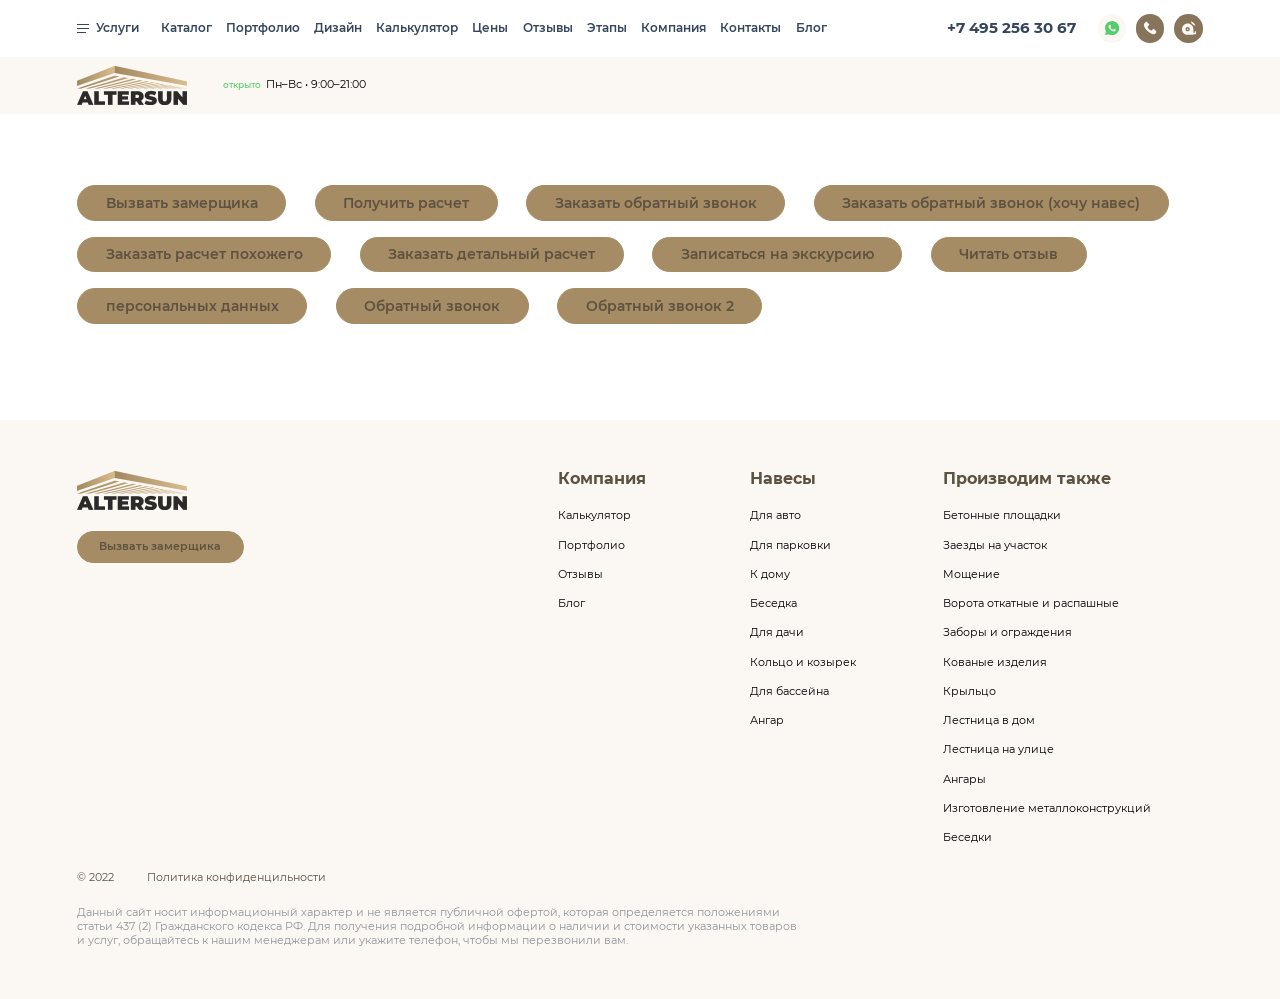
==== commit 9c5904fe: "edit header" ====
--- a/public/00-modal.html
+++ b/public/00-modal.html
@@ -258,36 +258,8 @@
 								<a class="logo" href="/"><img src="img/logo.png" alt="" loading="lazy"/>
 								</a>
 							</div>
-							<div class="col">
-								<div class="row">
-									<div class="topLine__col col-auto">
-										<div class="locaton-dropdown dropdown">
-											<div class="locaton-dropdown__btn dropdown__btn">
-												<svg class="icon icon-geo-tag ">
-													<use xlink:href="img/svg/sprite.svg#geo-tag"></use>
-												</svg><span>Москва и&nbsp;МО</span>
-												<svg class="icon icon-chevron-down ">
-													<use xlink:href="img/svg/sprite.svg#chevron-down"></use>
-												</svg>
-											</div>
-											<div class="locaton-dropdown__content dropdown__content">
-												<a class="locaton-dropdown__item" href="#">Москва и&nbsp;МО
-												</a>
-												<a class="locaton-dropdown__item" href="#">Санкт-Петербург и&nbsp;область
-												</a>
-												<a class="locaton-dropdown__item" href="#">И так далее
-												</a>
-											</div>
-										</div>
-									</div>
-									<div class="col-sm-auto">
-										<div class="schedule"><span>открыто</span><span>Пн&ndash;Вс &bull; 9:00&ndash;21:00</span>
-										</div>
-									</div>
-									<div class="col-auto d-none d-md-flex">
-										<div class="label"> <span>Строим навесы с&nbsp;2019&nbsp;года</span>
-										</div>
-									</div>
+							<div class="col-auto">
+								<div class="schedule"><span>открыто</span><span>Пн&ndash;Вс &bull; 9:00&ndash;21:00</span>
 								</div>
 							</div>
 						</div>
--- a/public/css/main.min.css
+++ b/public/css/main.min.css
@@ -1 +1 @@
-@charset "UTF-8";@font-face{font-display:swap;font-family:Montserrat;font-style:normal;font-weight:400;src:url(../fonts/montserrat-regular.woff2) format("woff2")}@font-face{font-display:swap;font-family:Montserrat;font-style:normal;font-weight:700;src:url(../fonts/montserrat-bold.woff2) format("woff2")}@font-face{font-display:swap;font-family:Montserrat;font-style:normal;font-weight:500;src:url(../fonts/montserrat-medium.woff2) format("woff2")}@font-face{font-display:swap;font-family:Montserrat;font-style:normal;font-weight:600;src:url(../fonts/montserrat-semibold.woff2) format("woff2")}.icon{fill:currentColor;display:inline-block;height:1em;width:1em}.icon-arrow-left{font-size:1.6rem;width:1.4375em}.icon-arrow-right{font-size:1.6rem;width:1.375em}.icon-arrow-up{font-size:1.5rem;width:.9333333333em}.icon-basket{font-size:2.4rem;width:.9166666667em}.icon-callBack{font-size:2.4rem;width:1em}.icon-categories-1,.icon-categories-2,.icon-categories-3,.icon-categories-4,.icon-categories-5,.icon-categories-6{font-size:3.2rem;width:1.03125em}.icon-categories-btn{font-size:1.5rem;width:1em}.icon-check{font-size:2.7rem;width:1em}.icon-chevron-back{font-size:2.4rem;width:1em}.icon-chevron-down{font-size:.6rem;width:1.8333333333em}.icon-chevron-right{font-size:2rem;width:.65em}.icon-clock{font-size:2.4rem;width:1em}.icon-eye{font-size:3.2rem;width:1em}.icon-fb{font-size:2.4rem;width:1em}.icon-geo-tag{font-size:1.6rem;width:1em}.icon-headerBlock-1{font-size:3.2rem;width:1em}.icon-headerBlock-2,.icon-headerBlock-3{font-size:3.2rem;width:1.03125em}.icon-instagram{font-size:2.4rem;width:1em}.icon-instagram-map{font-size:1.7rem;width:.9411764706em}.icon-logo-top{font-size:4rem;width:2.575em}.icon-measuring{font-size:1.6rem;width:1em}.icon-menu{font-size:1.2rem;width:1.25em}.icon-next{font-size:1rem;width:.8em}.icon-person{font-size:2.5rem;width:1em}.icon-phone-call{font-size:1.6rem;width:1em}.icon-positive{font-size:1.8rem;width:1em}.icon-prev{font-size:1rem;width:.8em}.icon-roulette{font-size:2.4rem;width:1em}.icon-sStages-arrow{font-size:5.7rem;width:4.5263157895em}.icon-search{font-size:1.7rem;width:.9411764706em}.icon-telegram,.icon-viber{font-size:1.6rem;width:1em}.icon-vk{font-size:2.4rem;width:1em}.icon-wa{font-size:2rem;width:1em}.icon-whatsapp{font-size:1.28rem;width:1em}.icon-youtube{font-size:1.7rem;width:.9411764706em}.icon-yzen{font-size:5rem;width:1em}:root{--bs-blue:#0d6efd;--bs-indigo:#6610f2;--bs-purple:#6f42c1;--bs-pink:#d63384;--bs-red:#dc3545;--bs-orange:#fd7e14;--bs-yellow:#ffc107;--bs-green:#198754;--bs-teal:#20c997;--bs-cyan:#0dcaf0;--bs-white:#fff;--bs-gray:#6c757d;--bs-gray-dark:#343a40;--bs-gray-100:#f8f9fa;--bs-gray-200:#e9ecef;--bs-gray-300:#dee2e6;--bs-gray-400:#ced4da;--bs-gray-500:#adb5bd;--bs-gray-600:#6c757d;--bs-gray-700:#495057;--bs-gray-800:#343a40;--bs-gray-900:#212529;--bs-primary:#a58c64;--bs-secondary:#5d5241;--bs-info:#ddd5c9;--bs-warning:#ff9c64;--bs-danger:#dc3545;--bs-light:#fbf8f4;--bs-primary-rgb:165,140,100;--bs-secondary-rgb:93,82,65;--bs-info-rgb:221,213,201;--bs-warning-rgb:255,156,100;--bs-danger-rgb:220,53,69;--bs-light-rgb:251,248,244;--bs-white-rgb:255,255,255;--bs-black-rgb:0,0,0;--bs-body-color-rgb:44,52,64;--bs-body-bg-rgb:255,255,255;--bs-font-sans-serif:"Montserrat",system-ui,-apple-system,"Segoe UI",Roboto,"Helvetica Neue",Arial,"Noto Sans","Liberation Sans",sans-serif,"Apple Color Emoji","Segoe UI Emoji","Segoe UI Symbol","Noto Color Emoji";--bs-font-monospace:SFMono-Regular,Menlo,Monaco,Consolas,"Liberation Mono","Courier New",monospace;--bs-gradient:linear-gradient(180deg,hsla(0,0%,100%,.15),hsla(0,0%,100%,0));--bs-body-font-family:var(--bs-font-sans-serif);--bs-body-font-size:0.9999999992rem;--bs-body-font-weight:400;--bs-body-line-height:1.5;--bs-body-color:#2c3440;--bs-body-bg:#fff;--bs-border-width:1px;--bs-border-style:solid;--bs-border-color:#dee2e6;--bs-border-color-translucent:rgba(0,0,0,.175);--bs-border-radius:0.4444444444rem;--bs-border-radius-sm:0.2rem;--bs-border-radius-lg:0.8888888889rem;--bs-border-radius-xl:1rem;--bs-border-radius-2xl:2rem;--bs-border-radius-pill:50rem;--bs-link-color:#a58c64;--bs-link-hover-color:#847050;--bs-code-color:#d63384;--bs-highlight-bg:#fcf8e3}*,:after,:before{box-sizing:border-box}body{-webkit-text-size-adjust:100%;-webkit-tap-highlight-color:rgba(0,0,0,0);background-color:var(--bs-body-bg);color:var(--bs-body-color);font-family:var(--bs-body-font-family);font-size:var(--bs-body-font-size);font-weight:var(--bs-body-font-weight);line-height:var(--bs-body-line-height);margin:0;text-align:var(--bs-body-text-align)}hr{border:0;border-top:1px solid;color:inherit;margin:1rem 0;opacity:.25}.h1,.h2,.h3,.h4,.h5,.h6,.sAccordion .section-title .h2,.sAccordion .section-title h2,.sCatalog--prod .h2,.sCatalog--prod h2,.sCertificates .h2,.sCertificates h2,.sFilter__body .accordion-item__head .h4,.sFilter__body .accordion-item__head h4,.sSpecifications table p,.sThanks .section-title .h1,.sThanks .section-title h1,h1,h2,h3,h4,h5,h6{color:#5d5241;font-weight:700;line-height:1.05;margin-bottom:.5rem;margin-top:0}.h1,h1{font-size:calc(1.39167rem + 1.9125vw)}.h2,.sThanks .section-title .h1,.sThanks .section-title h1,h2{font-size:calc(1.33611rem + 1.1625vw)}.h3,.sAccordion .sThanks .section-title .h1,.sAccordion .sThanks .section-title h1,.sAccordion .section-title .h2,.sAccordion .section-title h2,.sCatalog--prod .h2,.sCatalog--prod .sThanks .section-title .h1,.sCatalog--prod .sThanks .section-title h1,.sCatalog--prod h2,.sCertificates .h2,.sCertificates .sThanks .section-title .h1,.sCertificates .sThanks .section-title h1,.sCertificates h2,.sThanks .sAccordion .section-title .h1,.sThanks .sAccordion .section-title h1,.sThanks .section-title .sCatalog--prod .h1,.sThanks .section-title .sCatalog--prod h1,.sThanks .section-title .sCertificates .h1,.sThanks .section-title .sCertificates h1,h3{font-size:calc(1.28611rem + .4875vw)}.h4,h4{font-size:1.1111111102rem}.h5,h5{font-size:1.249999999rem}.h6,.sFilter__body .accordion-item__head .h4,.sFilter__body .accordion-item__head h4,.sSpecifications table p,h6{font-size:.9999999992rem}p{margin-bottom:1rem;margin-top:0}abbr[title]{cursor:help;-webkit-text-decoration:underline dotted;text-decoration:underline dotted;-webkit-text-decoration-skip-ink:none;text-decoration-skip-ink:none}address{font-style:normal;line-height:inherit;margin-bottom:1rem}ol,ul{padding-left:2rem}dl,ol,ul{margin-bottom:1rem;margin-top:0}ol ol,ol ul,ul ol,ul ul{margin-bottom:0}dt{font-weight:700}dd{margin-bottom:.5rem;margin-left:0}blockquote{margin:0 0 1rem}b,strong{font-weight:bolder}.small,small{font-size:.875em}.mark,mark{background-color:var(--bs-highlight-bg);padding:.2em}sub,sup{font-size:.75em;line-height:0;position:relative;vertical-align:baseline}sub{bottom:-.25em}sup{top:-.5em}a{color:var(--bs-link-color);text-decoration:none}a:hover{color:var(--bs-link-hover-color)}a:not([href]):not([class]),a:not([href]):not([class]):hover{color:inherit;text-decoration:none}code,kbd,pre,samp{font-family:var(--bs-font-monospace);font-size:1em}pre{display:block;font-size:.875em;margin-bottom:1rem;margin-top:0;overflow:auto}pre code{color:inherit;font-size:inherit;word-break:normal}code{word-wrap:break-word;color:var(--bs-code-color);font-size:.875em}a>code{color:inherit}kbd{background-color:#212529;border-radius:.2rem;color:#fff;font-size:.875em;padding:.2rem .4rem}kbd kbd{font-size:1em;font-weight:700;padding:0}figure{margin:0 0 1rem}img,svg{vertical-align:middle}table{border-collapse:collapse;caption-side:bottom}caption{color:#6c757d;padding-bottom:.5rem;padding-top:.5rem;text-align:left}th{text-align:inherit;text-align:-webkit-match-parent}tbody,td,tfoot,th,thead,tr{border:0 solid;border-color:inherit}label{display:inline-block}button{border-radius:0}button:focus:not(:focus-visible){outline:0}button,input,optgroup,select,textarea{font-family:inherit;font-size:inherit;line-height:inherit;margin:0}button,select{text-transform:none}[role=button]{cursor:pointer}select{word-wrap:normal}select:disabled{opacity:1}[list]:not([type=date]):not([type=datetime-local]):not([type=month]):not([type=week]):not([type=time])::-webkit-calendar-picker-indicator{display:none!important}[type=button],[type=reset],[type=submit],button{-webkit-appearance:button}[type=button]:not(:disabled),[type=reset]:not(:disabled),[type=submit]:not(:disabled),button:not(:disabled){cursor:pointer}::-moz-focus-inner{border-style:none;padding:0}textarea{resize:vertical}fieldset{border:0;margin:0;min-width:0;padding:0}legend{float:left;font-size:calc(1.275rem + .3375vw);line-height:inherit;margin-bottom:.5rem;padding:0;width:100%}legend+*{clear:left}::-webkit-datetime-edit-day-field,::-webkit-datetime-edit-fields-wrapper,::-webkit-datetime-edit-hour-field,::-webkit-datetime-edit-minute,::-webkit-datetime-edit-month-field,::-webkit-datetime-edit-text,::-webkit-datetime-edit-year-field{padding:0}::-webkit-inner-spin-button{height:auto}[type=search]{-webkit-appearance:textfield;outline-offset:-2px}::-webkit-search-decoration{-webkit-appearance:none}::-webkit-color-swatch-wrapper{padding:0}::-webkit-file-upload-button{-webkit-appearance:button;font:inherit}::file-selector-button{-webkit-appearance:button;font:inherit}output{display:inline-block}iframe{border:0}summary{cursor:pointer;display:list-item}progress{vertical-align:baseline}[hidden]{display:none!important}.lead{font-size:1.249999999rem;font-weight:300}.display-1{font-size:calc(1.625rem + 5.0625vw);font-weight:300;line-height:1.05}.display-2{font-size:calc(1.575rem + 4.3875vw);font-weight:300;line-height:1.05}.display-3{font-size:calc(1.525rem + 3.7125vw);font-weight:300;line-height:1.05}.display-4{font-size:calc(1.475rem + 3.0375vw);font-weight:300;line-height:1.05}.display-5{font-size:calc(1.425rem + 2.3625vw);font-weight:300;line-height:1.05}.display-6{font-size:calc(1.375rem + 1.6875vw);font-weight:300;line-height:1.05}.list-inline,.list-unstyled{list-style:none;padding-left:0}.list-inline-item{display:inline-block}.list-inline-item:not(:last-child){margin-right:.5rem}.initialism{font-size:.875em;text-transform:uppercase}.blockquote{font-size:1.249999999rem;margin-bottom:1rem}.blockquote>:last-child{margin-bottom:0}.blockquote-footer{color:#6c757d;font-size:.875em;margin-bottom:1rem;margin-top:-1rem}.blockquote-footer:before{content:"— "}.container,.container-fluid,.container-lg,.container-md,.container-sm,.container-xl,.container-xxl{--bs-gutter-x:0.8888888889rem;--bs-gutter-y:0;margin-left:auto;margin-right:auto;padding-left:calc(var(--bs-gutter-x)*.5);padding-right:calc(var(--bs-gutter-x)*.5);width:100%}.row{--bs-gutter-x:1.7777777778rem;--bs-gutter-y:0;display:flex;flex-wrap:wrap;margin-left:calc(var(--bs-gutter-x)*-.5);margin-right:calc(var(--bs-gutter-x)*-.5);margin-top:calc(var(--bs-gutter-y)*-1)}.row>*{flex-shrink:0;margin-top:var(--bs-gutter-y);max-width:100%;padding-left:calc(var(--bs-gutter-x)*.5);padding-right:calc(var(--bs-gutter-x)*.5);width:100%}.col{flex:1 0 0%}.row-cols-auto>*{flex:0 0 auto;width:auto}.row-cols-1>*{flex:0 0 auto;width:100%}.row-cols-2>*{flex:0 0 auto;width:50%}.row-cols-3>*{flex:0 0 auto;width:33.3333333333%}.row-cols-4>*{flex:0 0 auto;width:25%}.row-cols-5>*{flex:0 0 auto;width:20%}.row-cols-6>*{flex:0 0 auto;width:16.6666666667%}.col-auto{flex:0 0 auto;width:auto}.col-1{flex:0 0 auto;width:8.33333333%}.col-2{flex:0 0 auto;width:16.66666667%}.col-3{flex:0 0 auto;width:25%}.col-4{flex:0 0 auto;width:33.33333333%}.col-5{flex:0 0 auto;width:41.66666667%}.col-6{flex:0 0 auto;width:50%}.col-7{flex:0 0 auto;width:58.33333333%}.col-8{flex:0 0 auto;width:66.66666667%}.col-9{flex:0 0 auto;width:75%}.col-10{flex:0 0 auto;width:83.33333333%}.col-11{flex:0 0 auto;width:91.66666667%}.col-12{flex:0 0 auto;width:100%}.offset-1{margin-left:8.33333333%}.offset-2{margin-left:16.66666667%}.offset-3{margin-left:25%}.offset-4{margin-left:33.33333333%}.offset-5{margin-left:41.66666667%}.offset-6{margin-left:50%}.offset-7{margin-left:58.33333333%}.offset-8{margin-left:66.66666667%}.offset-9{margin-left:75%}.offset-10{margin-left:83.33333333%}.offset-11{margin-left:91.66666667%}.g-0,.gx-0{--bs-gutter-x:0}.g-0,.gy-0{--bs-gutter-y:0}.g-1,.gx-1{--bs-gutter-x:0.25rem}.g-1,.gy-1{--bs-gutter-y:0.25rem}.g-2,.gx-2{--bs-gutter-x:0.5rem}.g-2,.gy-2{--bs-gutter-y:0.5rem}.g-3,.gx-3{--bs-gutter-x:1rem}.g-3,.gy-3{--bs-gutter-y:1rem}.g-4,.gx-4{--bs-gutter-x:1.5rem}.g-4,.gy-4{--bs-gutter-y:1.5rem}.g-5,.gx-5{--bs-gutter-x:3rem}.g-5,.gy-5{--bs-gutter-y:3rem}.form-label{margin-bottom:.5rem}.col-form-label{font-size:inherit;line-height:1.35;margin-bottom:0;padding-bottom:calc(.88889rem + 1px);padding-top:calc(.88889rem + 1px)}.col-form-label-lg{font-size:1.249999999rem;padding-bottom:calc(.5rem + 1px);padding-top:calc(.5rem + 1px)}.col-form-label-sm{font-size:.8749999993rem;padding-bottom:calc(.25rem + 1px);padding-top:calc(.25rem + 1px)}.form-text{color:#6c757d;font-size:.875em;margin-top:.25rem}.form-control{-webkit-appearance:none;-moz-appearance:none;appearance:none;background-clip:padding-box;background-color:#fff;border:1px solid transparent;border-radius:.4444444444rem;color:#2c3440;display:block;font-size:.6666666661rem;font-weight:400;line-height:1.35;padding:.8888888889rem;transition:border-color .15s ease-in-out,box-shadow .15s ease-in-out;width:100%}.form-control[type=file]{overflow:hidden}.form-control[type=file]:not(:disabled):not([readonly]){cursor:pointer}.form-control:focus{background-color:#fff;border-color:#d2c6b2;box-shadow:none;color:#2c3440;outline:0}.form-control::-webkit-date-and-time-value{height:1.35em}.form-control::-moz-placeholder{color:rgba(44,52,64,.5);opacity:1}.form-control::placeholder{color:rgba(44,52,64,.5);opacity:1}.form-control:disabled{background-color:#e9ecef;opacity:1}.form-control::-webkit-file-upload-button{-webkit-margin-end:.8888888889rem;background-color:#e9ecef;border:0 solid;border-color:inherit;border-inline-end-width:1px;border-radius:0;color:#2c3440;margin:-.8888888889rem;margin-inline-end:.8888888889rem;padding:.8888888889rem;pointer-events:none;-webkit-transition:color .15s ease-in-out,background-color .15s ease-in-out,border-color .15s ease-in-out,box-shadow .15s ease-in-out;transition:color .15s ease-in-out,background-color .15s ease-in-out,border-color .15s ease-in-out,box-shadow .15s ease-in-out}.form-control::file-selector-button{-webkit-margin-end:.8888888889rem;background-color:#e9ecef;border:0 solid;border-color:inherit;border-inline-end-width:1px;border-radius:0;color:#2c3440;margin:-.8888888889rem;margin-inline-end:.8888888889rem;padding:.8888888889rem;pointer-events:none;transition:color .15s ease-in-out,background-color .15s ease-in-out,border-color .15s ease-in-out,box-shadow .15s ease-in-out}.form-control:hover:not(:disabled):not([readonly])::-webkit-file-upload-button{background-color:#dde0e3}.form-control:hover:not(:disabled):not([readonly])::file-selector-button{background-color:#dde0e3}.form-control-plaintext{background-color:transparent;border:solid transparent;border-width:1px 0;color:#2c3440;display:block;line-height:1.35;margin-bottom:0;padding:.8888888889rem 0;width:100%}.form-control-plaintext:focus{outline:0}.form-control-plaintext.form-control-lg,.form-control-plaintext.form-control-sm{padding-left:0;padding-right:0}.form-control-sm{border-radius:.2rem;font-size:.8749999993rem;min-height:calc(1.35em + .5rem + 2px);padding:.25rem .5rem}.form-control-sm::-webkit-file-upload-button{-webkit-margin-end:.5rem;margin:-.25rem -.5rem;margin-inline-end:.5rem;padding:.25rem .5rem}.form-control-sm::file-selector-button{-webkit-margin-end:.5rem;margin:-.25rem -.5rem;margin-inline-end:.5rem;padding:.25rem .5rem}.form-control-lg{border-radius:.8888888889rem;font-size:1.249999999rem;min-height:calc(1.35em + 1rem + 2px);padding:.5rem 1rem}.form-control-lg::-webkit-file-upload-button{-webkit-margin-end:1rem;margin:-.5rem -1rem;margin-inline-end:1rem;padding:.5rem 1rem}.form-control-lg::file-selector-button{-webkit-margin-end:1rem;margin:-.5rem -1rem;margin-inline-end:1rem;padding:.5rem 1rem}textarea.form-control{min-height:calc(1.35em + 1.77778rem + 2px)}textarea.form-control-sm{min-height:calc(1.35em + .5rem + 2px)}textarea.form-control-lg{min-height:calc(1.35em + 1rem + 2px)}.form-control-color{height:calc(1.35em + 1.77778rem + 2px);padding:.8888888889rem;width:3rem}.form-control-color:not(:disabled):not([readonly]){cursor:pointer}.form-control-color::-moz-color-swatch{border:0!important;border-radius:.4444444444rem}.form-control-color::-webkit-color-swatch{border-radius:.4444444444rem}.form-control-color.form-control-sm{height:calc(1.35em + .5rem + 2px)}.form-control-color.form-control-lg{height:calc(1.35em + 1rem + 2px)}.form-select,.select2-container--default .select2-selection--single{-moz-padding-start:calc(.88889rem - 3px);-webkit-appearance:none;-moz-appearance:none;appearance:none;background-color:#fff;background-image:url("data:image/svg+xml;charset=utf-8,%3Csvg xmlns='http://www.w3.org/2000/svg' viewBox='0 0 16 16'%3E%3Cpath fill='none' stroke='%23343a40' stroke-linecap='round' stroke-linejoin='round' stroke-width='2' d='m2 5 6 6 6-6'/%3E%3C/svg%3E");background-position:right .8888888889rem center;background-repeat:no-repeat;background-size:16px 12px;border:1px solid transparent;border-radius:.4444444444rem;color:#2c3440;display:block;font-size:.6666666661rem;font-weight:400;line-height:1.35;padding:.8888888889rem 2.6666666667rem .8888888889rem .8888888889rem;transition:border-color .15s ease-in-out,box-shadow .15s ease-in-out;width:100%}.form-select:focus,.select2-container--default .select2-selection--single:focus{border-color:#d2c6b2;box-shadow:0 0 0 .25rem hsla(37,27%,52%,.25);outline:0}.form-select[multiple],.form-select[size]:not([size="1"]),.select2-container--default [multiple].select2-selection--single,.select2-container--default [size].select2-selection--single:not([size="1"]){background-image:none;padding-right:.8888888889rem}.form-select:disabled,.select2-container--default .select2-selection--single:disabled{background-color:#e9ecef}.form-select:-moz-focusring,.select2-container--default .select2-selection--single:-moz-focusring{color:transparent;text-shadow:0 0 0 #2c3440}.form-select-sm{border-radius:.2rem;font-size:.8749999993rem;padding-bottom:.25rem;padding-left:.5rem;padding-top:.25rem}.form-select-lg{border-radius:.8888888889rem;font-size:1.249999999rem;padding-bottom:.5rem;padding-left:1rem;padding-top:.5rem}.form-check{display:block;margin-bottom:.2777777778rem;min-height:.8888888889rem;padding-left:1.7777777778rem}.form-check .form-check-input{float:left;margin-left:-1.7777777778rem}.form-check-reverse{padding-left:0;padding-right:1.7777777778rem;text-align:right}.form-check-reverse .form-check-input{float:right;margin-left:0;margin-right:-1.7777777778rem}.form-check-input{color-adjust:exact;-webkit-appearance:none;-moz-appearance:none;appearance:none;background-color:#fff;background-position:50%;background-repeat:no-repeat;background-size:contain;border:1px solid #5d5241;height:.8888888889rem;margin-top:.3055555556rem;-webkit-print-color-adjust:exact;print-color-adjust:exact;vertical-align:top;width:.8888888889rem}.form-check-input[type=checkbox]{border-radius:.2222222222rem}.form-check-input[type=radio]{border-radius:50%}.form-check-input:active{filter:brightness(90%)}.form-check-input:focus{border-color:#5d5241;box-shadow:none;outline:0}.form-check-input:checked{background-color:#a58c64;border-color:#a58c64}.form-check-input:checked[type=checkbox]{background-image:url("data:image/svg+xml;charset=utf-8,%3Csvg xmlns='http://www.w3.org/2000/svg' viewBox='0 0 20 20'%3E%3Cpath fill='none' stroke='%23000' stroke-linecap='square' stroke-linejoin='square' stroke-width='2' d='m6 10 3 3 6-6'/%3E%3C/svg%3E")}.form-check-input:checked[type=radio]{background-image:url("data:image/svg+xml;charset=utf-8,%3Csvg xmlns='http://www.w3.org/2000/svg' viewBox='-4 -4 8 8'%3E%3Ccircle r='2'/%3E%3C/svg%3E")}.form-check-input[type=checkbox]:indeterminate{background-color:#a58c64;background-image:url("data:image/svg+xml;charset=utf-8,%3Csvg xmlns='http://www.w3.org/2000/svg' viewBox='0 0 20 20'%3E%3Cpath fill='none' stroke='%23fff' stroke-linecap='round' stroke-linejoin='round' stroke-width='3' d='M6 10h8'/%3E%3C/svg%3E");border-color:#a58c64}.form-check-input:disabled{filter:none;opacity:.5;pointer-events:none}.form-check-input:disabled~.form-check-label,.form-check-input[disabled]~.form-check-label{cursor:default;opacity:.5}.form-switch{padding-left:2.5em}.form-switch .form-check-input{background-image:url("data:image/svg+xml;charset=utf-8,%3Csvg xmlns='http://www.w3.org/2000/svg' viewBox='-4 -4 8 8'%3E%3Ccircle r='3' fill='rgba(0, 0, 0, 0.25)'/%3E%3C/svg%3E");background-position:0;border-radius:2em;margin-left:-2.5em;transition:background-position .15s ease-in-out;width:2em}.form-switch .form-check-input:focus{background-image:url("data:image/svg+xml;charset=utf-8,%3Csvg xmlns='http://www.w3.org/2000/svg' viewBox='-4 -4 8 8'%3E%3Ccircle r='3' fill='%23d2c6b2'/%3E%3C/svg%3E")}.form-switch .form-check-input:checked{background-image:url("data:image/svg+xml;charset=utf-8,%3Csvg xmlns='http://www.w3.org/2000/svg' viewBox='-4 -4 8 8'%3E%3Ccircle r='3' fill='%23fff'/%3E%3C/svg%3E");background-position:100%}.form-switch.form-check-reverse{padding-left:0;padding-right:2.5em}.form-switch.form-check-reverse .form-check-input{margin-left:0;margin-right:-2.5em}.form-check-inline{display:inline-block;margin-right:1rem}.btn-check{clip:rect(0,0,0,0);pointer-events:none;position:absolute}.btn-check:disabled+.adv-item__btn,.btn-check:disabled+.banner-item__btn,.btn-check:disabled+.btn,.btn-check:disabled+.catalogItem__btn,.btn-check:disabled+.headerBlock__btn,.btn-check:disabled+.reviewItem__btn,.btn-check:disabled+.sAbout__btn,.btn-check:disabled+.sFilter__btn-tooltip,.btn-check:disabled+.sReviews__btn,.btn-check:disabled+.sThanks__btn,.btn-check:disabled+.sThanks__contact,.btn-check:disabled+.sThanks__link,.btn-check:disabled+.sTypical__btn,.btn-check:disabled+.top-nav__btn,.btn-check[disabled]+.adv-item__btn,.btn-check[disabled]+.banner-item__btn,.btn-check[disabled]+.btn,.btn-check[disabled]+.catalogItem__btn,.btn-check[disabled]+.headerBlock__btn,.btn-check[disabled]+.reviewItem__btn,.btn-check[disabled]+.sAbout__btn,.btn-check[disabled]+.sFilter__btn-tooltip,.btn-check[disabled]+.sReviews__btn,.btn-check[disabled]+.sThanks__btn,.btn-check[disabled]+.sThanks__contact,.btn-check[disabled]+.sThanks__link,.btn-check[disabled]+.sTypical__btn,.btn-check[disabled]+.top-nav__btn,.headerBlock .btn-check:disabled+.form-wrap__btn,.headerBlock .btn-check[disabled]+.form-wrap__btn,.modal-win .btn-check:disabled+.form-wrap__btn,.modal-win .btn-check[disabled]+.form-wrap__btn,.sCalculator .btn-check:disabled+.form-wrap__btn,.sCalculator .btn-check[disabled]+.form-wrap__btn{filter:none;opacity:1;pointer-events:none}.form-range{-webkit-appearance:none;-moz-appearance:none;appearance:none;background-color:transparent;height:1.5rem;padding:0;width:100%}.form-range:focus{outline:0}.form-range:focus::-webkit-slider-thumb{box-shadow:0 0 0 1px #fff,none}.form-range:focus::-moz-range-thumb{box-shadow:0 0 0 1px #fff,none}.form-range::-moz-focus-outer{border:0}.form-range::-webkit-slider-thumb{-webkit-appearance:none;appearance:none;background-color:#a58c64;border:0;border-radius:1rem;height:1rem;margin-top:-.25rem;-webkit-transition:background-color .15s ease-in-out,border-color .15s ease-in-out,box-shadow .15s ease-in-out;transition:background-color .15s ease-in-out,border-color .15s ease-in-out,box-shadow .15s ease-in-out;width:1rem}.form-range::-webkit-slider-thumb:active{background-color:#e4ddd1}.form-range::-webkit-slider-runnable-track{background-color:#dee2e6;border-color:transparent;border-radius:1rem;color:transparent;cursor:pointer;height:.5rem;width:100%}.form-range::-moz-range-thumb{-moz-appearance:none;appearance:none;background-color:#a58c64;border:0;border-radius:1rem;height:1rem;-moz-transition:background-color .15s ease-in-out,border-color .15s ease-in-out,box-shadow .15s ease-in-out;transition:background-color .15s ease-in-out,border-color .15s ease-in-out,box-shadow .15s ease-in-out;width:1rem}.form-range::-moz-range-thumb:active{background-color:#e4ddd1}.form-range::-moz-range-track{background-color:#dee2e6;border-color:transparent;border-radius:1rem;color:transparent;cursor:pointer;height:.5rem;width:100%}.form-range:disabled{pointer-events:none}.form-range:disabled::-webkit-slider-thumb{background-color:#adb5bd}.form-range:disabled::-moz-range-thumb{background-color:#adb5bd}.form-floating{position:relative}.form-floating>.form-control,.form-floating>.form-control-plaintext,.form-floating>.form-select,.select2-container--default .form-floating>.select2-selection--single{height:calc(3.5rem + 2px);line-height:1.25}.form-floating>label{border:1px solid transparent;height:100%;left:0;overflow:hidden;pointer-events:none;position:absolute;text-align:start;text-overflow:ellipsis;top:0;transform-origin:0 0;transition:opacity .1s ease-in-out,transform .1s ease-in-out;white-space:nowrap;width:100%}.form-floating>.form-control,.form-floating>.form-control-plaintext,.form-floating>label{padding:1rem .8888888889rem}.form-floating>.form-control-plaintext::-moz-placeholder,.form-floating>.form-control::-moz-placeholder{color:transparent}.form-floating>.form-control-plaintext::placeholder,.form-floating>.form-control::placeholder{color:transparent}.form-floating>.form-control-plaintext:not(:-moz-placeholder-shown),.form-floating>.form-control:not(:-moz-placeholder-shown){padding-bottom:.625rem;padding-top:1.625rem}.form-floating>.form-control-plaintext:focus,.form-floating>.form-control-plaintext:not(:placeholder-shown),.form-floating>.form-control:focus,.form-floating>.form-control:not(:placeholder-shown){padding-bottom:.625rem;padding-top:1.625rem}.form-floating>.form-control-plaintext:-webkit-autofill,.form-floating>.form-control:-webkit-autofill{padding-bottom:.625rem;padding-top:1.625rem}.form-floating>.form-select,.select2-container--default .form-floating>.select2-selection--single{padding-bottom:.625rem;padding-top:1.625rem}.form-floating>.form-control:not(:-moz-placeholder-shown)~label{opacity:.65;transform:scale(.85) translateY(-.5rem) translateX(.15rem)}.form-floating>.form-control-plaintext~label,.form-floating>.form-control:focus~label,.form-floating>.form-control:not(:placeholder-shown)~label,.form-floating>.form-select~label,.select2-container--default .form-floating>.select2-selection--single~label{opacity:.65;transform:scale(.85) translateY(-.5rem) translateX(.15rem)}.form-floating>.form-control:-webkit-autofill~label{opacity:.65;transform:scale(.85) translateY(-.5rem) translateX(.15rem)}.form-floating>.form-control-plaintext~label{border-width:1px 0}.input-group{align-items:stretch;display:flex;flex-wrap:wrap;position:relative;width:100%}.input-group>.form-control,.input-group>.form-floating,.input-group>.form-select,.select2-container--default .input-group>.select2-selection--single{flex:1 1 auto;min-width:0;position:relative;width:1%}.input-group>.form-control:focus,.input-group>.form-floating:focus-within,.input-group>.form-select:focus,.select2-container--default .input-group>.select2-selection--single:focus{z-index:5}.headerBlock .input-group .form-wrap__btn,.input-group .adv-item__btn,.input-group .banner-item__btn,.input-group .btn,.input-group .catalogItem__btn,.input-group .headerBlock .form-wrap__btn,.input-group .headerBlock__btn,.input-group .modal-win .form-wrap__btn,.input-group .reviewItem__btn,.input-group .sAbout__btn,.input-group .sCalculator .form-wrap__btn,.input-group .sFilter__btn-tooltip,.input-group .sReviews__btn,.input-group .sThanks__btn,.input-group .sThanks__contact,.input-group .sThanks__link,.input-group .sTypical__btn,.input-group .top-nav__btn,.modal-win .input-group .form-wrap__btn,.sCalculator .input-group .form-wrap__btn{position:relative;z-index:2}.headerBlock .input-group .form-wrap__btn:focus,.input-group .adv-item__btn:focus,.input-group .banner-item__btn:focus,.input-group .btn:focus,.input-group .catalogItem__btn:focus,.input-group .headerBlock .form-wrap__btn:focus,.input-group .headerBlock__btn:focus,.input-group .modal-win .form-wrap__btn:focus,.input-group .reviewItem__btn:focus,.input-group .sAbout__btn:focus,.input-group .sCalculator .form-wrap__btn:focus,.input-group .sFilter__btn-tooltip:focus,.input-group .sReviews__btn:focus,.input-group .sThanks__btn:focus,.input-group .sThanks__contact:focus,.input-group .sThanks__link:focus,.input-group .sTypical__btn:focus,.input-group .top-nav__btn:focus,.modal-win .input-group .form-wrap__btn:focus,.sCalculator .input-group .form-wrap__btn:focus{z-index:5}.input-group-text{align-items:center;background-color:#e9ecef;border:1px solid transparent;border-radius:.4444444444rem;color:#2c3440;display:flex;font-size:.6666666661rem;font-weight:400;line-height:1.35;padding:.8888888889rem;text-align:center;white-space:nowrap}.headerBlock .input-group-lg>.form-wrap__btn,.input-group-lg>.adv-item__btn,.input-group-lg>.banner-item__btn,.input-group-lg>.btn,.input-group-lg>.catalogItem__btn,.input-group-lg>.form-control,.input-group-lg>.form-select,.input-group-lg>.headerBlock__btn,.input-group-lg>.input-group-text,.input-group-lg>.reviewItem__btn,.input-group-lg>.sAbout__btn,.input-group-lg>.sFilter__btn-tooltip,.input-group-lg>.sReviews__btn,.input-group-lg>.sThanks__btn,.input-group-lg>.sThanks__contact,.input-group-lg>.sThanks__link,.input-group-lg>.sTypical__btn,.input-group-lg>.top-nav__btn,.modal-win .input-group-lg>.form-wrap__btn,.sCalculator .input-group-lg>.form-wrap__btn,.select2-container--default .input-group-lg>.select2-selection--single{border-radius:.8888888889rem;font-size:1.249999999rem;padding:.5rem 1rem}.headerBlock .input-group-sm>.form-wrap__btn,.input-group-sm>.adv-item__btn,.input-group-sm>.banner-item__btn,.input-group-sm>.btn,.input-group-sm>.catalogItem__btn,.input-group-sm>.form-control,.input-group-sm>.form-select,.input-group-sm>.headerBlock__btn,.input-group-sm>.input-group-text,.input-group-sm>.reviewItem__btn,.input-group-sm>.sAbout__btn,.input-group-sm>.sFilter__btn-tooltip,.input-group-sm>.sReviews__btn,.input-group-sm>.sThanks__btn,.input-group-sm>.sThanks__contact,.input-group-sm>.sThanks__link,.input-group-sm>.sTypical__btn,.input-group-sm>.top-nav__btn,.modal-win .input-group-sm>.form-wrap__btn,.sCalculator .input-group-sm>.form-wrap__btn,.select2-container--default .input-group-sm>.select2-selection--single{border-radius:.2rem;font-size:.8749999993rem;padding:.25rem .5rem}.input-group-lg>.form-select,.input-group-sm>.form-select,.select2-container--default .input-group-lg>.select2-selection--single,.select2-container--default .input-group-sm>.select2-selection--single{padding-right:3.5555555556rem}.input-group.has-validation>.dropdown-toggle:nth-last-child(n+4),.input-group.has-validation>.form-floating:nth-last-child(n+3)>.form-control,.input-group.has-validation>.form-floating:nth-last-child(n+3)>.form-select,.input-group.has-validation>:nth-last-child(n+3):not(.dropdown-toggle):not(.dropdown-menu):not(.form-floating),.input-group:not(.has-validation)>.dropdown-toggle:nth-last-child(n+3),.input-group:not(.has-validation)>.form-floating:not(:last-child)>.form-control,.input-group:not(.has-validation)>.form-floating:not(:last-child)>.form-select,.input-group:not(.has-validation)>:not(:last-child):not(.dropdown-toggle):not(.dropdown-menu):not(.form-floating),.select2-container--default .input-group.has-validation>.form-floating:nth-last-child(n+3)>.select2-selection--single,.select2-container--default .input-group:not(.has-validation)>.form-floating:not(:last-child)>.select2-selection--single{border-bottom-right-radius:0;border-top-right-radius:0}.input-group>:not(:first-child):not(.dropdown-menu):not(.valid-tooltip):not(.valid-feedback):not(.invalid-tooltip):not(.invalid-feedback){border-bottom-left-radius:0;border-top-left-radius:0;margin-left:-1px}.input-group>.form-floating:not(:first-child)>.form-control,.input-group>.form-floating:not(:first-child)>.form-select,.select2-container--default .input-group>.form-floating:not(:first-child)>.select2-selection--single{border-bottom-left-radius:0;border-top-left-radius:0}.valid-feedback{color:#55cd6c;display:none;font-size:.875em;margin-top:.25rem;width:100%}.valid-tooltip{background-color:rgba(85,205,108,.9);border-radius:.4444444444rem;color:#000;display:none;font-size:.8749999993rem;margin-top:.1rem;max-width:100%;padding:.25rem .5rem;position:absolute;top:100%;z-index:5}.is-valid~.valid-feedback,.is-valid~.valid-tooltip,.was-validated :valid~.valid-feedback,.was-validated :valid~.valid-tooltip{display:block}.form-control.is-valid,.was-validated .form-control:valid{border-color:#55cd6c}.form-control.is-valid:focus,.was-validated .form-control:valid:focus{border-color:#55cd6c;box-shadow:0 0 0 .25rem rgba(85,205,108,.25)}.form-select.is-valid,.select2-container--default .is-valid.select2-selection--single,.select2-container--default .was-validated .select2-selection--single:valid,.was-validated .form-select:valid,.was-validated .select2-container--default .select2-selection--single:valid{border-color:#55cd6c}.form-select.is-valid:focus,.select2-container--default .is-valid.select2-selection--single:focus,.select2-container--default .was-validated .select2-selection--single:valid:focus,.was-validated .form-select:valid:focus,.was-validated .select2-container--default .select2-selection--single:valid:focus{border-color:#55cd6c;box-shadow:0 0 0 .25rem rgba(85,205,108,.25)}.form-check-input.is-valid,.was-validated .form-check-input:valid{border-color:#55cd6c}.form-check-input.is-valid:checked,.was-validated .form-check-input:valid:checked{background-color:#55cd6c}.form-check-input.is-valid:focus,.was-validated .form-check-input:valid:focus{box-shadow:0 0 0 .25rem rgba(85,205,108,.25)}.form-check-input.is-valid~.form-check-label,.was-validated .form-check-input:valid~.form-check-label{color:#55cd6c}.form-check-inline .form-check-input~.valid-feedback{margin-left:.5em}.input-group>.form-control:not(:focus).is-valid,.input-group>.form-floating:not(:focus-within).is-valid,.input-group>.form-select:not(:focus).is-valid,.select2-container--default .input-group>.select2-selection--single:not(:focus).is-valid,.select2-container--default .was-validated .input-group>.select2-selection--single:not(:focus):valid,.was-validated .input-group>.form-control:not(:focus):valid,.was-validated .input-group>.form-floating:not(:focus-within):valid,.was-validated .input-group>.form-select:not(:focus):valid,.was-validated .select2-container--default .input-group>.select2-selection--single:not(:focus):valid{z-index:3}.invalid-feedback{color:#dc3545;display:none;font-size:.875em;margin-top:.25rem;width:100%}.invalid-tooltip{background-color:rgba(220,53,69,.9);border-radius:.4444444444rem;color:#fff;display:none;font-size:.8749999993rem;margin-top:.1rem;max-width:100%;padding:.25rem .5rem;position:absolute;top:100%;z-index:5}.is-invalid~.invalid-feedback,.is-invalid~.invalid-tooltip,.was-validated :invalid~.invalid-feedback,.was-validated :invalid~.invalid-tooltip{display:block}.form-control.is-invalid,.was-validated .form-control:invalid{border-color:#dc3545}.form-control.is-invalid:focus,.was-validated .form-control:invalid:focus{border-color:#dc3545;box-shadow:0 0 0 .25rem rgba(220,53,69,.25)}.form-select.is-invalid,.select2-container--default .is-invalid.select2-selection--single,.select2-container--default .was-validated .select2-selection--single:invalid,.was-validated .form-select:invalid,.was-validated .select2-container--default .select2-selection--single:invalid{border-color:#dc3545}.form-select.is-invalid:focus,.select2-container--default .is-invalid.select2-selection--single:focus,.select2-container--default .was-validated .select2-selection--single:invalid:focus,.was-validated .form-select:invalid:focus,.was-validated .select2-container--default .select2-selection--single:invalid:focus{border-color:#dc3545;box-shadow:0 0 0 .25rem rgba(220,53,69,.25)}.form-check-input.is-invalid,.was-validated .form-check-input:invalid{border-color:#dc3545}.form-check-input.is-invalid:checked,.was-validated .form-check-input:invalid:checked{background-color:#dc3545}.form-check-input.is-invalid:focus,.was-validated .form-check-input:invalid:focus{box-shadow:0 0 0 .25rem rgba(220,53,69,.25)}.form-check-input.is-invalid~.form-check-label,.was-validated .form-check-input:invalid~.form-check-label{color:#dc3545}.form-check-inline .form-check-input~.invalid-feedback{margin-left:.5em}.input-group>.form-control:not(:focus).is-invalid,.input-group>.form-floating:not(:focus-within).is-invalid,.input-group>.form-select:not(:focus).is-invalid,.select2-container--default .input-group>.select2-selection--single:not(:focus).is-invalid,.select2-container--default .was-validated .input-group>.select2-selection--single:not(:focus):invalid,.was-validated .input-group>.form-control:not(:focus):invalid,.was-validated .input-group>.form-floating:not(:focus-within):invalid,.was-validated .input-group>.form-select:not(:focus):invalid,.was-validated .select2-container--default .input-group>.select2-selection--single:not(:focus):invalid{z-index:4}.adv-item__btn,.banner-item__btn,.btn,.catalogItem__btn,.headerBlock .form-wrap__btn,.headerBlock__btn,.modal-win .form-wrap__btn,.reviewItem__btn,.sAbout__btn,.sCalculator .form-wrap__btn,.sFilter__btn-tooltip,.sReviews__btn,.sThanks__btn,.sThanks__contact,.sThanks__link,.sTypical__btn,.top-nav__btn{--bs-btn-padding-x:1.7222222222rem;--bs-btn-padding-y:0.6111111111rem;--bs-btn-font-family: ;--bs-btn-font-size:0.8888888882rem;--bs-btn-font-weight:600;--bs-btn-line-height:100%;--bs-btn-color:#2c3440;--bs-btn-bg:transparent;--bs-btn-border-width:1px;--bs-btn-border-color:transparent;--bs-btn-border-radius:1000px;--bs-btn-hover-border-color:transparent;--bs-btn-box-shadow:inset 0 1px 0 hsla(0,0%,100%,.15),0 1px 1px rgba(0,0,0,.075);--bs-btn-disabled-opacity:1;--bs-btn-focus-box-shadow:0 0 0 0.25rem rgba(var(--bs-btn-focus-shadow-rgb),.5);background-color:var(--bs-btn-bg);border:var(--bs-btn-border-width) solid var(--bs-btn-border-color);border-radius:var(--bs-btn-border-radius);color:var(--bs-btn-color);cursor:pointer;display:inline-block;font-family:var(--bs-btn-font-family);font-size:var(--bs-btn-font-size);font-weight:var(--bs-btn-font-weight);line-height:var(--bs-btn-line-height);padding:var(--bs-btn-padding-y) var(--bs-btn-padding-x);text-align:center;transition:color .15s ease-in-out,background-color .15s ease-in-out,border-color .15s ease-in-out,box-shadow .15s ease-in-out;-webkit-user-select:none;-moz-user-select:none;user-select:none;vertical-align:middle}.adv-item__btn:hover,.banner-item__btn:hover,.btn:hover,.catalogItem__btn:hover,.headerBlock .form-wrap__btn:hover,.headerBlock__btn:hover,.modal-win .form-wrap__btn:hover,.reviewItem__btn:hover,.sAbout__btn:hover,.sCalculator .form-wrap__btn:hover,.sFilter__btn-tooltip:hover,.sReviews__btn:hover,.sThanks__btn:hover,.sThanks__contact:hover,.sThanks__link:hover,.sTypical__btn:hover,.top-nav__btn:hover{background-color:var(--bs-btn-hover-bg);border-color:var(--bs-btn-hover-border-color);color:var(--bs-btn-hover-color)}.btn-check+.adv-item__btn:hover,.btn-check+.banner-item__btn:hover,.btn-check+.btn:hover,.btn-check+.catalogItem__btn:hover,.btn-check+.headerBlock__btn:hover,.btn-check+.reviewItem__btn:hover,.btn-check+.sAbout__btn:hover,.btn-check+.sFilter__btn-tooltip:hover,.btn-check+.sReviews__btn:hover,.btn-check+.sThanks__btn:hover,.btn-check+.sThanks__contact:hover,.btn-check+.sThanks__link:hover,.btn-check+.sTypical__btn:hover,.btn-check+.top-nav__btn:hover,.headerBlock .btn-check+.form-wrap__btn:hover,.modal-win .btn-check+.form-wrap__btn:hover,.sCalculator .btn-check+.form-wrap__btn:hover{background-color:var(--bs-btn-bg);border-color:var(--bs-btn-border-color);color:var(--bs-btn-color)}.adv-item__btn:focus-visible,.banner-item__btn:focus-visible,.btn:focus-visible,.catalogItem__btn:focus-visible,.headerBlock .form-wrap__btn:focus-visible,.headerBlock__btn:focus-visible,.modal-win .form-wrap__btn:focus-visible,.reviewItem__btn:focus-visible,.sAbout__btn:focus-visible,.sCalculator .form-wrap__btn:focus-visible,.sFilter__btn-tooltip:focus-visible,.sReviews__btn:focus-visible,.sThanks__btn:focus-visible,.sThanks__contact:focus-visible,.sThanks__link:focus-visible,.sTypical__btn:focus-visible,.top-nav__btn:focus-visible{background-color:var(--bs-btn-hover-bg);border-color:var(--bs-btn-hover-border-color);box-shadow:var(--bs-btn-focus-box-shadow);color:var(--bs-btn-hover-color);outline:0}.btn-check:focus-visible+.adv-item__btn,.btn-check:focus-visible+.banner-item__btn,.btn-check:focus-visible+.btn,.btn-check:focus-visible+.catalogItem__btn,.btn-check:focus-visible+.headerBlock__btn,.btn-check:focus-visible+.reviewItem__btn,.btn-check:focus-visible+.sAbout__btn,.btn-check:focus-visible+.sFilter__btn-tooltip,.btn-check:focus-visible+.sReviews__btn,.btn-check:focus-visible+.sThanks__btn,.btn-check:focus-visible+.sThanks__contact,.btn-check:focus-visible+.sThanks__link,.btn-check:focus-visible+.sTypical__btn,.btn-check:focus-visible+.top-nav__btn,.headerBlock .btn-check:focus-visible+.form-wrap__btn,.modal-win .btn-check:focus-visible+.form-wrap__btn,.sCalculator .btn-check:focus-visible+.form-wrap__btn{border-color:var(--bs-btn-hover-border-color);box-shadow:var(--bs-btn-focus-box-shadow);outline:0}.active.adv-item__btn,.active.banner-item__btn,.active.catalogItem__btn,.active.headerBlock__btn,.active.reviewItem__btn,.active.sAbout__btn,.active.sFilter__btn-tooltip,.active.sReviews__btn,.active.sThanks__btn,.active.sThanks__contact,.active.sThanks__link,.active.sTypical__btn,.active.top-nav__btn,.adv-item__btn:first-child:active,.banner-item__btn:first-child:active,.btn-check:checked+.adv-item__btn,.btn-check:checked+.banner-item__btn,.btn-check:checked+.btn,.btn-check:checked+.catalogItem__btn,.btn-check:checked+.headerBlock__btn,.btn-check:checked+.reviewItem__btn,.btn-check:checked+.sAbout__btn,.btn-check:checked+.sFilter__btn-tooltip,.btn-check:checked+.sReviews__btn,.btn-check:checked+.sThanks__btn,.btn-check:checked+.sThanks__contact,.btn-check:checked+.sThanks__link,.btn-check:checked+.sTypical__btn,.btn-check:checked+.top-nav__btn,.btn.active,.btn.show,.btn:first-child:active,.catalogItem__btn:first-child:active,.headerBlock .active.form-wrap__btn,.headerBlock .btn-check:checked+.form-wrap__btn,.headerBlock .form-wrap__btn:first-child:active,.headerBlock .show.form-wrap__btn,.headerBlock :not(.btn-check)+.form-wrap__btn:active,.headerBlock__btn:first-child:active,.modal-win .active.form-wrap__btn,.modal-win .btn-check:checked+.form-wrap__btn,.modal-win .form-wrap__btn:first-child:active,.modal-win .show.form-wrap__btn,.modal-win :not(.btn-check)+.form-wrap__btn:active,.reviewItem__btn:first-child:active,.sAbout__btn:first-child:active,.sCalculator .active.form-wrap__btn,.sCalculator .btn-check:checked+.form-wrap__btn,.sCalculator .form-wrap__btn:first-child:active,.sCalculator .show.form-wrap__btn,.sCalculator :not(.btn-check)+.form-wrap__btn:active,.sFilter__btn-tooltip:first-child:active,.sReviews__btn:first-child:active,.sThanks__btn:first-child:active,.sThanks__contact:first-child:active,.sThanks__link:first-child:active,.sTypical__btn:first-child:active,.show.adv-item__btn,.show.banner-item__btn,.show.catalogItem__btn,.show.headerBlock__btn,.show.reviewItem__btn,.show.sAbout__btn,.show.sFilter__btn-tooltip,.show.sReviews__btn,.show.sThanks__btn,.show.sThanks__contact,.show.sThanks__link,.show.sTypical__btn,.show.top-nav__btn,.top-nav__btn:first-child:active,:not(.btn-check)+.adv-item__btn:active,:not(.btn-check)+.banner-item__btn:active,:not(.btn-check)+.btn:active,:not(.btn-check)+.catalogItem__btn:active,:not(.btn-check)+.headerBlock__btn:active,:not(.btn-check)+.reviewItem__btn:active,:not(.btn-check)+.sAbout__btn:active,:not(.btn-check)+.sFilter__btn-tooltip:active,:not(.btn-check)+.sReviews__btn:active,:not(.btn-check)+.sThanks__btn:active,:not(.btn-check)+.sThanks__contact:active,:not(.btn-check)+.sThanks__link:active,:not(.btn-check)+.sTypical__btn:active,:not(.btn-check)+.top-nav__btn:active{background-color:var(--bs-btn-active-bg);border-color:var(--bs-btn-active-border-color);color:var(--bs-btn-active-color)}.active.adv-item__btn:focus-visible,.active.banner-item__btn:focus-visible,.active.catalogItem__btn:focus-visible,.active.headerBlock__btn:focus-visible,.active.reviewItem__btn:focus-visible,.active.sAbout__btn:focus-visible,.active.sFilter__btn-tooltip:focus-visible,.active.sReviews__btn:focus-visible,.active.sThanks__btn:focus-visible,.active.sThanks__contact:focus-visible,.active.sThanks__link:focus-visible,.active.sTypical__btn:focus-visible,.active.top-nav__btn:focus-visible,.adv-item__btn:first-child:active:focus-visible,.banner-item__btn:first-child:active:focus-visible,.btn-check:checked+.adv-item__btn:focus-visible,.btn-check:checked+.banner-item__btn:focus-visible,.btn-check:checked+.btn:focus-visible,.btn-check:checked+.catalogItem__btn:focus-visible,.btn-check:checked+.headerBlock__btn:focus-visible,.btn-check:checked+.reviewItem__btn:focus-visible,.btn-check:checked+.sAbout__btn:focus-visible,.btn-check:checked+.sFilter__btn-tooltip:focus-visible,.btn-check:checked+.sReviews__btn:focus-visible,.btn-check:checked+.sThanks__btn:focus-visible,.btn-check:checked+.sThanks__contact:focus-visible,.btn-check:checked+.sThanks__link:focus-visible,.btn-check:checked+.sTypical__btn:focus-visible,.btn-check:checked+.top-nav__btn:focus-visible,.btn.active:focus-visible,.btn.show:focus-visible,.btn:first-child:active:focus-visible,.catalogItem__btn:first-child:active:focus-visible,.headerBlock .active.form-wrap__btn:focus-visible,.headerBlock .btn-check:checked+.form-wrap__btn:focus-visible,.headerBlock .form-wrap__btn:first-child:active:focus-visible,.headerBlock .show.form-wrap__btn:focus-visible,.headerBlock :not(.btn-check)+.form-wrap__btn:active:focus-visible,.headerBlock__btn:first-child:active:focus-visible,.modal-win .active.form-wrap__btn:focus-visible,.modal-win .btn-check:checked+.form-wrap__btn:focus-visible,.modal-win .form-wrap__btn:first-child:active:focus-visible,.modal-win .show.form-wrap__btn:focus-visible,.modal-win :not(.btn-check)+.form-wrap__btn:active:focus-visible,.reviewItem__btn:first-child:active:focus-visible,.sAbout__btn:first-child:active:focus-visible,.sCalculator .active.form-wrap__btn:focus-visible,.sCalculator .btn-check:checked+.form-wrap__btn:focus-visible,.sCalculator .form-wrap__btn:first-child:active:focus-visible,.sCalculator .show.form-wrap__btn:focus-visible,.sCalculator :not(.btn-check)+.form-wrap__btn:active:focus-visible,.sFilter__btn-tooltip:first-child:active:focus-visible,.sReviews__btn:first-child:active:focus-visible,.sThanks__btn:first-child:active:focus-visible,.sThanks__contact:first-child:active:focus-visible,.sThanks__link:first-child:active:focus-visible,.sTypical__btn:first-child:active:focus-visible,.show.adv-item__btn:focus-visible,.show.banner-item__btn:focus-visible,.show.catalogItem__btn:focus-visible,.show.headerBlock__btn:focus-visible,.show.reviewItem__btn:focus-visible,.show.sAbout__btn:focus-visible,.show.sFilter__btn-tooltip:focus-visible,.show.sReviews__btn:focus-visible,.show.sThanks__btn:focus-visible,.show.sThanks__contact:focus-visible,.show.sThanks__link:focus-visible,.show.sTypical__btn:focus-visible,.show.top-nav__btn:focus-visible,.top-nav__btn:first-child:active:focus-visible,:not(.btn-check)+.adv-item__btn:active:focus-visible,:not(.btn-check)+.banner-item__btn:active:focus-visible,:not(.btn-check)+.btn:active:focus-visible,:not(.btn-check)+.catalogItem__btn:active:focus-visible,:not(.btn-check)+.headerBlock__btn:active:focus-visible,:not(.btn-check)+.reviewItem__btn:active:focus-visible,:not(.btn-check)+.sAbout__btn:active:focus-visible,:not(.btn-check)+.sFilter__btn-tooltip:active:focus-visible,:not(.btn-check)+.sReviews__btn:active:focus-visible,:not(.btn-check)+.sThanks__btn:active:focus-visible,:not(.btn-check)+.sThanks__contact:active:focus-visible,:not(.btn-check)+.sThanks__link:active:focus-visible,:not(.btn-check)+.sTypical__btn:active:focus-visible,:not(.btn-check)+.top-nav__btn:active:focus-visible{box-shadow:var(--bs-btn-focus-box-shadow)}.adv-item__btn:disabled,.banner-item__btn:disabled,.btn.disabled,.btn:disabled,.catalogItem__btn:disabled,.disabled.adv-item__btn,.disabled.banner-item__btn,.disabled.catalogItem__btn,.disabled.headerBlock__btn,.disabled.reviewItem__btn,.disabled.sAbout__btn,.disabled.sFilter__btn-tooltip,.disabled.sReviews__btn,.disabled.sThanks__btn,.disabled.sThanks__contact,.disabled.sThanks__link,.disabled.sTypical__btn,.disabled.top-nav__btn,.headerBlock .disabled.form-wrap__btn,.headerBlock .form-wrap__btn:disabled,.headerBlock fieldset:disabled .form-wrap__btn,.headerBlock__btn:disabled,.modal-win .disabled.form-wrap__btn,.modal-win .form-wrap__btn:disabled,.modal-win fieldset:disabled .form-wrap__btn,.reviewItem__btn:disabled,.sAbout__btn:disabled,.sCalculator .disabled.form-wrap__btn,.sCalculator .form-wrap__btn:disabled,.sCalculator fieldset:disabled .form-wrap__btn,.sFilter__btn-tooltip:disabled,.sReviews__btn:disabled,.sThanks__btn:disabled,.sThanks__contact:disabled,.sThanks__link:disabled,.sTypical__btn:disabled,.top-nav__btn:disabled,fieldset:disabled .adv-item__btn,fieldset:disabled .banner-item__btn,fieldset:disabled .btn,fieldset:disabled .catalogItem__btn,fieldset:disabled .headerBlock .form-wrap__btn,fieldset:disabled .headerBlock__btn,fieldset:disabled .modal-win .form-wrap__btn,fieldset:disabled .reviewItem__btn,fieldset:disabled .sAbout__btn,fieldset:disabled .sCalculator .form-wrap__btn,fieldset:disabled .sFilter__btn-tooltip,fieldset:disabled .sReviews__btn,fieldset:disabled .sThanks__btn,fieldset:disabled .sThanks__contact,fieldset:disabled .sThanks__link,fieldset:disabled .sTypical__btn,fieldset:disabled .top-nav__btn{background-color:var(--bs-btn-disabled-bg);border-color:var(--bs-btn-disabled-border-color);color:var(--bs-btn-disabled-color);opacity:var(--bs-btn-disabled-opacity);pointer-events:none}.adv-item__btn,.banner-item__btn,.btn-primary,.catalogItem__btn,.headerBlock .form-wrap__btn,.headerBlock .sTypical__filter input.btn-check:checked+label.form-wrap__btn,.headerBlock__btn,.modal-win .form-wrap__btn,.modal-win .sTypical__filter input.btn-check:checked+label.form-wrap__btn,.reviewItem__btn,.sCalculator .form-wrap__btn,.sCalculator .sTypical__filter input.btn-check:checked+label.form-wrap__btn,.sThanks__btn,.sTypical__btn,.sTypical__filter .headerBlock input.btn-check:checked+label.form-wrap__btn,.sTypical__filter .modal-win input.btn-check:checked+label.form-wrap__btn,.sTypical__filter .sCalculator input.btn-check:checked+label.form-wrap__btn,.sTypical__filter input.btn-check:checked+label.adv-item__btn,.sTypical__filter input.btn-check:checked+label.banner-item__btn,.sTypical__filter input.btn-check:checked+label.btn,.sTypical__filter input.btn-check:checked+label.catalogItem__btn,.sTypical__filter input.btn-check:checked+label.headerBlock__btn,.sTypical__filter input.btn-check:checked+label.reviewItem__btn,.sTypical__filter input.btn-check:checked+label.sAbout__btn,.sTypical__filter input.btn-check:checked+label.sFilter__btn-tooltip,.sTypical__filter input.btn-check:checked+label.sReviews__btn,.sTypical__filter input.btn-check:checked+label.sThanks__btn,.sTypical__filter input.btn-check:checked+label.sThanks__contact,.sTypical__filter input.btn-check:checked+label.sThanks__link,.sTypical__filter input.btn-check:checked+label.sTypical__btn,.sTypical__filter input.btn-check:checked+label.top-nav__btn,.top-nav__btn{--bs-btn-color:#000;--bs-btn-bg:#a58c64;--bs-btn-border-color:#a58c64;--bs-btn-hover-color:#000;--bs-btn-hover-bg:#b39d7b;--bs-btn-hover-border-color:#ae9874;--bs-btn-focus-shadow-rgb:140,119,85;--bs-btn-active-color:#000;--bs-btn-active-bg:#b7a383;--bs-btn-active-border-color:#ae9874;--bs-btn-active-shadow:inset 0 3px 5px rgba(0,0,0,.125);--bs-btn-disabled-color:#000;--bs-btn-disabled-bg:#a58c64;--bs-btn-disabled-border-color:#a58c64}.btn-secondary{--bs-btn-color:#fff;--bs-btn-bg:#5d5241;--bs-btn-border-color:#5d5241;--bs-btn-hover-color:#fff;--bs-btn-hover-bg:#4f4637;--bs-btn-hover-border-color:#4a4234;--bs-btn-focus-shadow-rgb:117,108,94;--bs-btn-active-color:#fff;--bs-btn-active-bg:#4a4234;--bs-btn-active-border-color:#463e31;--bs-btn-active-shadow:inset 0 3px 5px rgba(0,0,0,.125);--bs-btn-disabled-color:#fff;--bs-btn-disabled-bg:#5d5241;--bs-btn-disabled-border-color:#5d5241}.btn-info,.headerBlock .sTypical__filter input.btn-check:not(:checked)+label.form-wrap__btn,.modal-win .sTypical__filter input.btn-check:not(:checked)+label.form-wrap__btn,.sCalculator .sTypical__filter input.btn-check:not(:checked)+label.form-wrap__btn,.sTypical__filter .headerBlock input.btn-check:not(:checked)+label.form-wrap__btn,.sTypical__filter .modal-win input.btn-check:not(:checked)+label.form-wrap__btn,.sTypical__filter .sCalculator input.btn-check:not(:checked)+label.form-wrap__btn,.sTypical__filter input.btn-check:not(:checked)+label.adv-item__btn,.sTypical__filter input.btn-check:not(:checked)+label.banner-item__btn,.sTypical__filter input.btn-check:not(:checked)+label.btn,.sTypical__filter input.btn-check:not(:checked)+label.catalogItem__btn,.sTypical__filter input.btn-check:not(:checked)+label.headerBlock__btn,.sTypical__filter input.btn-check:not(:checked)+label.reviewItem__btn,.sTypical__filter input.btn-check:not(:checked)+label.sAbout__btn,.sTypical__filter input.btn-check:not(:checked)+label.sFilter__btn-tooltip,.sTypical__filter input.btn-check:not(:checked)+label.sReviews__btn,.sTypical__filter input.btn-check:not(:checked)+label.sThanks__btn,.sTypical__filter input.btn-check:not(:checked)+label.sThanks__contact,.sTypical__filter input.btn-check:not(:checked)+label.sThanks__link,.sTypical__filter input.btn-check:not(:checked)+label.sTypical__btn,.sTypical__filter input.btn-check:not(:checked)+label.top-nav__btn{--bs-btn-color:#000;--bs-btn-bg:#ddd5c9;--bs-btn-border-color:#ddd5c9;--bs-btn-hover-color:#000;--bs-btn-hover-bg:#e2dbd1;--bs-btn-hover-border-color:#e0d9ce;--bs-btn-focus-shadow-rgb:188,181,171;--bs-btn-active-color:#000;--bs-btn-active-bg:#e4ddd4;--bs-btn-active-border-color:#e0d9ce;--bs-btn-active-shadow:inset 0 3px 5px rgba(0,0,0,.125);--bs-btn-disabled-color:#000;--bs-btn-disabled-bg:#ddd5c9;--bs-btn-disabled-border-color:#ddd5c9}.btn-warning{--bs-btn-color:#000;--bs-btn-bg:#ff9c64;--bs-btn-border-color:#ff9c64;--bs-btn-hover-color:#000;--bs-btn-hover-bg:#ffab7b;--bs-btn-hover-border-color:#ffa674;--bs-btn-focus-shadow-rgb:217,133,85;--bs-btn-active-color:#000;--bs-btn-active-bg:#ffb083;--bs-btn-active-border-color:#ffa674;--bs-btn-active-shadow:inset 0 3px 5px rgba(0,0,0,.125);--bs-btn-disabled-color:#000;--bs-btn-disabled-bg:#ff9c64;--bs-btn-disabled-border-color:#ff9c64}.btn-danger{--bs-btn-color:#fff;--bs-btn-bg:#dc3545;--bs-btn-border-color:#dc3545;--bs-btn-hover-color:#fff;--bs-btn-hover-bg:#bb2d3b;--bs-btn-hover-border-color:#b02a37;--bs-btn-focus-shadow-rgb:225,83,97;--bs-btn-active-color:#fff;--bs-btn-active-bg:#b02a37;--bs-btn-active-border-color:#a52834;--bs-btn-active-shadow:inset 0 3px 5px rgba(0,0,0,.125);--bs-btn-disabled-color:#fff;--bs-btn-disabled-bg:#dc3545;--bs-btn-disabled-border-color:#dc3545}.btn-light,.sThanks__contact,.sThanks__link{--bs-btn-color:#000;--bs-btn-bg:#fbf8f4;--bs-btn-border-color:#fbf8f4;--bs-btn-hover-color:#000;--bs-btn-hover-bg:#d5d3cf;--bs-btn-hover-border-color:#c9c6c3;--bs-btn-focus-shadow-rgb:213,211,207;--bs-btn-active-color:#000;--bs-btn-active-bg:#c9c6c3;--bs-btn-active-border-color:#bcbab7;--bs-btn-active-shadow:inset 0 3px 5px rgba(0,0,0,.125);--bs-btn-disabled-color:#000;--bs-btn-disabled-bg:#fbf8f4;--bs-btn-disabled-border-color:#fbf8f4}.btn-outline-primary{--bs-btn-color:#a58c64;--bs-btn-border-color:#a58c64;--bs-btn-hover-color:#000;--bs-btn-hover-bg:#a58c64;--bs-btn-hover-border-color:#a58c64;--bs-btn-focus-shadow-rgb:165,140,100;--bs-btn-active-color:#000;--bs-btn-active-bg:#a58c64;--bs-btn-active-border-color:#a58c64;--bs-btn-active-shadow:inset 0 3px 5px rgba(0,0,0,.125);--bs-btn-disabled-color:#a58c64;--bs-btn-disabled-bg:transparent;--bs-btn-disabled-border-color:#a58c64;--bs-gradient:none}.btn-outline-secondary,.sAbout__btn,.sReviews__btn{--bs-btn-color:#5d5241;--bs-btn-border-color:#5d5241;--bs-btn-hover-color:#fff;--bs-btn-hover-bg:#5d5241;--bs-btn-hover-border-color:#5d5241;--bs-btn-focus-shadow-rgb:93,82,65;--bs-btn-active-color:#fff;--bs-btn-active-bg:#5d5241;--bs-btn-active-border-color:#5d5241;--bs-btn-active-shadow:inset 0 3px 5px rgba(0,0,0,.125);--bs-btn-disabled-color:#5d5241;--bs-btn-disabled-bg:transparent;--bs-btn-disabled-border-color:#5d5241;--bs-gradient:none}.btn-outline-info{--bs-btn-color:#ddd5c9;--bs-btn-border-color:#ddd5c9;--bs-btn-hover-color:#000;--bs-btn-hover-bg:#ddd5c9;--bs-btn-hover-border-color:#ddd5c9;--bs-btn-focus-shadow-rgb:221,213,201;--bs-btn-active-color:#000;--bs-btn-active-bg:#ddd5c9;--bs-btn-active-border-color:#ddd5c9;--bs-btn-active-shadow:inset 0 3px 5px rgba(0,0,0,.125);--bs-btn-disabled-color:#ddd5c9;--bs-btn-disabled-bg:transparent;--bs-btn-disabled-border-color:#ddd5c9;--bs-gradient:none}.btn-outline-warning{--bs-btn-color:#ff9c64;--bs-btn-border-color:#ff9c64;--bs-btn-hover-color:#000;--bs-btn-hover-bg:#ff9c64;--bs-btn-hover-border-color:#ff9c64;--bs-btn-focus-shadow-rgb:255,156,100;--bs-btn-active-color:#000;--bs-btn-active-bg:#ff9c64;--bs-btn-active-border-color:#ff9c64;--bs-btn-active-shadow:inset 0 3px 5px rgba(0,0,0,.125);--bs-btn-disabled-color:#ff9c64;--bs-btn-disabled-bg:transparent;--bs-btn-disabled-border-color:#ff9c64;--bs-gradient:none}.btn-outline-danger{--bs-btn-color:#dc3545;--bs-btn-border-color:#dc3545;--bs-btn-hover-color:#fff;--bs-btn-hover-bg:#dc3545;--bs-btn-hover-border-color:#dc3545;--bs-btn-focus-shadow-rgb:220,53,69;--bs-btn-active-color:#fff;--bs-btn-active-bg:#dc3545;--bs-btn-active-border-color:#dc3545;--bs-btn-active-shadow:inset 0 3px 5px rgba(0,0,0,.125);--bs-btn-disabled-color:#dc3545;--bs-btn-disabled-bg:transparent;--bs-btn-disabled-border-color:#dc3545;--bs-gradient:none}.btn-outline-light{--bs-btn-color:#fbf8f4;--bs-btn-border-color:#fbf8f4;--bs-btn-hover-color:#000;--bs-btn-hover-bg:#fbf8f4;--bs-btn-hover-border-color:#fbf8f4;--bs-btn-focus-shadow-rgb:251,248,244;--bs-btn-active-color:#000;--bs-btn-active-bg:#fbf8f4;--bs-btn-active-border-color:#fbf8f4;--bs-btn-active-shadow:inset 0 3px 5px rgba(0,0,0,.125);--bs-btn-disabled-color:#fbf8f4;--bs-btn-disabled-bg:transparent;--bs-btn-disabled-border-color:#fbf8f4;--bs-gradient:none}.btn-link{--bs-btn-font-weight:400;--bs-btn-color:#a58c64;--bs-btn-bg:transparent;--bs-btn-border-color:transparent;--bs-btn-hover-color:#847050;--bs-btn-hover-border-color:transparent;--bs-btn-active-color:#847050;--bs-btn-active-border-color:transparent;--bs-btn-disabled-color:#6c757d;--bs-btn-disabled-border-color:transparent;--bs-btn-box-shadow:none;--bs-btn-focus-shadow-rgb:140,119,85;text-decoration:none}.btn-link:focus-visible{color:var(--bs-btn-color)}.btn-link:hover{color:var(--bs-btn-hover-color)}.btn-lg,.headerBlock .form-wrap__btn,.headerBlock__btn,.modal-win .form-wrap__btn,.sCalculator .form-wrap__btn{--bs-btn-padding-y:0.6388888889rem;--bs-btn-padding-x:1.7222222222rem;--bs-btn-font-size:0.8888888882rem;--bs-btn-border-radius:1000px}.btn-sm,.catalogItem__btn,.reviewItem__btn,.sThanks__btn,.sTypical__btn{--bs-btn-padding-y:0.6111111111rem;--bs-btn-padding-x:1.3333333333rem;--bs-btn-font-size:0.6666666661rem;--bs-btn-border-radius:1000px}.dropdown,.dropdown-center,.dropend,.dropstart,.dropup,.dropup-center{position:relative}.dropdown-toggle{white-space:nowrap}.dropdown-toggle:after{border-bottom:0;border-left:.3em solid transparent;border-right:.3em solid transparent;border-top:.3em solid;content:"";display:inline-block;margin-left:.255em;vertical-align:.255em}.dropdown-toggle:empty:after{margin-left:0}.dropdown-menu{--bs-dropdown-zindex:1000;--bs-dropdown-min-width:10rem;--bs-dropdown-padding-x:0;--bs-dropdown-padding-y:0.5rem;--bs-dropdown-spacer:0.125rem;--bs-dropdown-font-size:0.9999999992rem;--bs-dropdown-color:#2c3440;--bs-dropdown-bg:#fff;--bs-dropdown-border-color:rgba(0,0,0,.15);--bs-dropdown-border-radius:0.4444444444rem;--bs-dropdown-border-width:1px;--bs-dropdown-inner-border-radius:calc(0.44444rem - 1px);--bs-dropdown-divider-bg:rgba(0,0,0,.15);--bs-dropdown-divider-margin-y:0.5rem;--bs-dropdown-box-shadow:0 0.5rem 1rem rgba(0,0,0,.15);--bs-dropdown-link-color:#212529;--bs-dropdown-link-hover-color:#1e2125;--bs-dropdown-link-hover-bg:#e9ecef;--bs-dropdown-link-active-color:#fff;--bs-dropdown-link-active-bg:#a58c64;--bs-dropdown-link-disabled-color:#adb5bd;--bs-dropdown-item-padding-x:1rem;--bs-dropdown-item-padding-y:0.25rem;--bs-dropdown-header-color:#6c757d;--bs-dropdown-header-padding-x:1rem;--bs-dropdown-header-padding-y:0.5rem;background-clip:padding-box;background-color:var(--bs-dropdown-bg);border:var(--bs-dropdown-border-width) solid var(--bs-dropdown-border-color);border-radius:var(--bs-dropdown-border-radius);color:var(--bs-dropdown-color);display:none;font-size:var(--bs-dropdown-font-size);list-style:none;margin:0;min-width:var(--bs-dropdown-min-width);padding:var(--bs-dropdown-padding-y) var(--bs-dropdown-padding-x);position:absolute;text-align:left;z-index:var(--bs-dropdown-zindex)}.dropdown-menu[data-bs-popper]{left:0;margin-top:var(--bs-dropdown-spacer);top:100%}.dropdown-menu-start{--bs-position:start}.dropdown-menu-start[data-bs-popper]{left:0;right:auto}.dropdown-menu-end{--bs-position:end}.dropdown-menu-end[data-bs-popper]{left:auto;right:0}.dropup .dropdown-menu[data-bs-popper]{bottom:100%;margin-bottom:var(--bs-dropdown-spacer);margin-top:0;top:auto}.dropup .dropdown-toggle:after{border-bottom:.3em solid;border-left:.3em solid transparent;border-right:.3em solid transparent;border-top:0;content:"";display:inline-block;margin-left:.255em;vertical-align:.255em}.dropup .dropdown-toggle:empty:after{margin-left:0}.dropend .dropdown-menu[data-bs-popper]{left:100%;margin-left:var(--bs-dropdown-spacer);margin-top:0;right:auto;top:0}.dropend .dropdown-toggle:after{border-bottom:.3em solid transparent;border-left:.3em solid;border-right:0;border-top:.3em solid transparent;content:"";display:inline-block;margin-left:.255em;vertical-align:.255em}.dropend .dropdown-toggle:empty:after{margin-left:0}.dropend .dropdown-toggle:after{vertical-align:0}.dropstart .dropdown-menu[data-bs-popper]{left:auto;margin-right:var(--bs-dropdown-spacer);margin-top:0;right:100%;top:0}.dropstart .dropdown-toggle:after{content:"";display:inline-block;display:none;margin-left:.255em;vertical-align:.255em}.dropstart .dropdown-toggle:before{border-bottom:.3em solid transparent;border-right:.3em solid;border-top:.3em solid transparent;content:"";display:inline-block;margin-right:.255em;vertical-align:.255em}.dropstart .dropdown-toggle:empty:after{margin-left:0}.dropstart .dropdown-toggle:before{vertical-align:0}.dropdown-divider{border-top:1px solid var(--bs-dropdown-divider-bg);height:0;margin:var(--bs-dropdown-divider-margin-y) 0;opacity:1;overflow:hidden}.dropdown-item{background-color:transparent;border:0;clear:both;color:var(--bs-dropdown-link-color);display:block;font-weight:400;padding:var(--bs-dropdown-item-padding-y) var(--bs-dropdown-item-padding-x);text-align:inherit;white-space:nowrap;width:100%}.dropdown-item:focus,.dropdown-item:hover{background-color:var(--bs-dropdown-link-hover-bg);color:var(--bs-dropdown-link-hover-color)}.dropdown-item.active,.dropdown-item:active{background-color:var(--bs-dropdown-link-active-bg);color:var(--bs-dropdown-link-active-color);text-decoration:none}.dropdown-item.disabled,.dropdown-item:disabled{background-color:transparent;color:var(--bs-dropdown-link-disabled-color);pointer-events:none}.dropdown-menu.show{display:block}.dropdown-header{color:var(--bs-dropdown-header-color);display:block;font-size:.8749999993rem;margin-bottom:0;padding:var(--bs-dropdown-header-padding-y) var(--bs-dropdown-header-padding-x);white-space:nowrap}.dropdown-item-text{color:var(--bs-dropdown-link-color);display:block;padding:var(--bs-dropdown-item-padding-y) var(--bs-dropdown-item-padding-x)}.dropdown-menu-dark{--bs-dropdown-color:#dee2e6;--bs-dropdown-bg:#343a40;--bs-dropdown-border-color:rgba(0,0,0,.15);--bs-dropdown-box-shadow: ;--bs-dropdown-link-color:#dee2e6;--bs-dropdown-link-hover-color:#fff;--bs-dropdown-divider-bg:rgba(0,0,0,.15);--bs-dropdown-link-hover-bg:hsla(0,0%,100%,.15);--bs-dropdown-link-active-color:#fff;--bs-dropdown-link-active-bg:#a58c64;--bs-dropdown-link-disabled-color:#adb5bd;--bs-dropdown-header-color:#adb5bd}.clearfix:after{clear:both;content:"";display:block}.text-bg-primary{background-color:RGBA(165,140,100,var(--bs-bg-opacity,1))!important;color:#000!important}.text-bg-secondary{background-color:RGBA(93,82,65,var(--bs-bg-opacity,1))!important;color:#fff!important}.text-bg-info{background-color:RGBA(221,213,201,var(--bs-bg-opacity,1))!important;color:#000!important}.text-bg-warning{background-color:RGBA(255,156,100,var(--bs-bg-opacity,1))!important;color:#000!important}.text-bg-danger{background-color:RGBA(220,53,69,var(--bs-bg-opacity,1))!important;color:#fff!important}.text-bg-light{background-color:RGBA(251,248,244,var(--bs-bg-opacity,1))!important;color:#000!important}.link-primary{color:#a58c64!important}.link-primary:focus,.link-primary:hover{color:#b7a383!important}.link-secondary{color:#5d5241!important}.link-secondary:focus,.link-secondary:hover{color:#4a4234!important}.link-info{color:#ddd5c9!important}.link-info:focus,.link-info:hover{color:#e4ddd4!important}.link-warning{color:#ff9c64!important}.link-warning:focus,.link-warning:hover{color:#ffb083!important}.link-danger{color:#dc3545!important}.link-danger:focus,.link-danger:hover{color:#b02a37!important}.link-light{color:#fbf8f4!important}.link-light:focus,.link-light:hover{color:#fcf9f6!important}.ratio{position:relative;width:100%}.ratio:before{content:"";display:block;padding-top:var(--bs-aspect-ratio)}.ratio>*{height:100%;left:0;position:absolute;top:0;width:100%}.ratio-1x1{--bs-aspect-ratio:100%}.ratio-4x3{--bs-aspect-ratio:75%}.ratio-16x9{--bs-aspect-ratio:56.25%}.ratio-21x9{--bs-aspect-ratio:42.8571428571%}.fixed-top{top:0}.fixed-bottom,.fixed-top{left:0;position:fixed;right:0;z-index:1030}.fixed-bottom{bottom:0}.sticky-top{top:0}.sticky-bottom,.sticky-top{position:sticky;z-index:1020}.sticky-bottom{bottom:0}.hstack{align-items:center;flex-direction:row}.hstack,.vstack{align-self:stretch;display:flex}.vstack{flex:1 1 auto;flex-direction:column}.visually-hidden,.visually-hidden-focusable:not(:focus):not(:focus-within){clip:rect(0,0,0,0)!important;border:0!important;height:1px!important;margin:-1px!important;overflow:hidden!important;padding:0!important;position:absolute!important;white-space:nowrap!important;width:1px!important}.stretched-link:after{bottom:0;content:"";left:0;position:absolute;right:0;top:0;z-index:1}.text-truncate{overflow:hidden;text-overflow:ellipsis;white-space:nowrap}.vr{align-self:stretch;background-color:currentcolor;display:inline-block;min-height:1em;opacity:.25;width:1px}.align-baseline{vertical-align:baseline!important}.align-top{vertical-align:top!important}.align-middle{vertical-align:middle!important}.align-bottom{vertical-align:bottom!important}.align-text-bottom{vertical-align:text-bottom!important}.align-text-top{vertical-align:text-top!important}.float-start{float:left!important}.float-end{float:right!important}.float-none{float:none!important}.opacity-0{opacity:0!important}.overflow-auto{overflow:auto!important}.overflow-hidden{overflow:hidden!important}.overflow-visible{overflow:visible!important}.overflow-scroll{overflow:scroll!important}.d-inline{display:inline!important}.d-inline-block{display:inline-block!important}.d-block{display:block!important}.d-grid{display:grid!important}.d-table{display:table!important}.d-table-row{display:table-row!important}.d-table-cell{display:table-cell!important}.d-flex{display:flex!important}.d-inline-flex{display:inline-flex!important}.d-none{display:none!important}.shadow{box-shadow:0 .5rem 1rem rgba(0,0,0,.15)!important}.shadow-sm{box-shadow:0 .125rem .25rem rgba(0,0,0,.075)!important}.shadow-lg{box-shadow:0 1rem 3rem rgba(0,0,0,.175)!important}.shadow-none{box-shadow:none!important}.position-static{position:static!important}.position-relative{position:relative!important}.position-absolute{position:absolute!important}.position-fixed{position:fixed!important}.position-sticky{position:sticky!important}.top-0{top:0!important}.top-50{top:50%!important}.top-100{top:100%!important}.bottom-0{bottom:0!important}.bottom-50{bottom:50%!important}.bottom-100{bottom:100%!important}.start-0{left:0!important}.start-50{left:50%!important}.start-100{left:100%!important}.end-0{right:0!important}.end-50{right:50%!important}.end-100{right:100%!important}.translate-middle{transform:translate(-50%,-50%)!important}.translate-middle-x{transform:translateX(-50%)!important}.translate-middle-y{transform:translateY(-50%)!important}.border{border:var(--bs-border-width) var(--bs-border-style) var(--bs-border-color)!important}.border-0{border:0!important}.border-top{border-top:var(--bs-border-width) var(--bs-border-style) var(--bs-border-color)!important}.border-top-0{border-top:0!important}.border-end{border-right:var(--bs-border-width) var(--bs-border-style) var(--bs-border-color)!important}.border-end-0{border-right:0!important}.border-bottom{border-bottom:var(--bs-border-width) var(--bs-border-style) var(--bs-border-color)!important}.border-bottom-0{border-bottom:0!important}.border-start{border-left:var(--bs-border-width) var(--bs-border-style) var(--bs-border-color)!important}.border-start-0{border-left:0!important}.border-primary{--bs-border-opacity:1;border-color:rgba(var(--bs-primary-rgb),var(--bs-border-opacity))!important}.border-secondary{--bs-border-opacity:1;border-color:rgba(var(--bs-secondary-rgb),var(--bs-border-opacity))!important}.border-info{--bs-border-opacity:1;border-color:rgba(var(--bs-info-rgb),var(--bs-border-opacity))!important}.border-warning{--bs-border-opacity:1;border-color:rgba(var(--bs-warning-rgb),var(--bs-border-opacity))!important}.border-danger{--bs-border-opacity:1;border-color:rgba(var(--bs-danger-rgb),var(--bs-border-opacity))!important}.border-light{--bs-border-opacity:1;border-color:rgba(var(--bs-light-rgb),var(--bs-border-opacity))!important}.border-black{--bs-border-opacity:1;border-color:rgba(var(--bs-black-rgb),var(--bs-border-opacity))!important}.border-white{--bs-border-opacity:1;border-color:rgba(var(--bs-white-rgb),var(--bs-border-opacity))!important}.border-body{--bs-border-opacity:1;border-color:rgba(var(--bs-body-rgb),var(--bs-border-opacity))!important}.border-1{--bs-border-width:1px}.border-2{--bs-border-width:2px}.border-3{--bs-border-width:3px}.border-4{--bs-border-width:4px}.border-5{--bs-border-width:5px}.border-opacity-10{--bs-border-opacity:0.1}.border-opacity-25{--bs-border-opacity:0.25}.border-opacity-50{--bs-border-opacity:0.5}.border-opacity-75{--bs-border-opacity:0.75}.border-opacity-100{--bs-border-opacity:1}.w-25{width:25%!important}.w-50{width:50%!important}.w-75{width:75%!important}.w-100{width:100%!important}.w-auto{width:auto!important}.mw-100{max-width:100%!important}.vw-100{width:100vw!important}.min-vw-100{min-width:100vw!important}.h-25{height:25%!important}.h-50{height:50%!important}.h-75{height:75%!important}.h-100{height:100%!important}.h-auto{height:auto!important}.mh-100{max-height:100%!important}.vh-100{height:100vh!important}.min-vh-100{min-height:100vh!important}.flex-fill{flex:1 1 auto!important}.flex-row{flex-direction:row!important}.flex-column{flex-direction:column!important}.flex-row-reverse{flex-direction:row-reverse!important}.flex-column-reverse{flex-direction:column-reverse!important}.flex-grow-0{flex-grow:0!important}.flex-grow-1{flex-grow:1!important}.flex-shrink-0{flex-shrink:0!important}.flex-shrink-1{flex-shrink:1!important}.flex-wrap{flex-wrap:wrap!important}.flex-nowrap{flex-wrap:nowrap!important}.flex-wrap-reverse{flex-wrap:wrap-reverse!important}.justify-content-start{justify-content:flex-start!important}.justify-content-end{justify-content:flex-end!important}.justify-content-center{justify-content:center!important}.justify-content-between{justify-content:space-between!important}.justify-content-around{justify-content:space-around!important}.justify-content-evenly{justify-content:space-evenly!important}.align-items-start{align-items:flex-start!important}.align-items-end{align-items:flex-end!important}.align-items-center{align-items:center!important}.align-items-baseline{align-items:baseline!important}.align-items-stretch{align-items:stretch!important}.align-content-start{align-content:flex-start!important}.align-content-end{align-content:flex-end!important}.align-content-center{align-content:center!important}.align-content-between{align-content:space-between!important}.align-content-around{align-content:space-around!important}.align-content-stretch{align-content:stretch!important}.align-self-auto{align-self:auto!important}.align-self-start{align-self:flex-start!important}.align-self-end{align-self:flex-end!important}.align-self-center{align-self:center!important}.align-self-baseline{align-self:baseline!important}.align-self-stretch{align-self:stretch!important}.order-first{order:-1!important}.order-0{order:0!important}.order-1{order:1!important}.order-2{order:2!important}.order-3{order:3!important}.order-4{order:4!important}.order-5{order:5!important}.order-last{order:6!important}.m-0{margin:0!important}.m-1{margin:.25rem!important}.m-2{margin:.5rem!important}.m-3{margin:1rem!important}.m-4{margin:1.5rem!important}.m-5{margin:3rem!important}.m-auto{margin:auto!important}.mx-0{margin-left:0!important;margin-right:0!important}.mx-1{margin-left:.25rem!important;margin-right:.25rem!important}.mx-2{margin-left:.5rem!important;margin-right:.5rem!important}.mx-3{margin-left:1rem!important;margin-right:1rem!important}.mx-4{margin-left:1.5rem!important;margin-right:1.5rem!important}.mx-5{margin-left:3rem!important;margin-right:3rem!important}.mx-auto{margin-left:auto!important;margin-right:auto!important}.my-0{margin-bottom:0!important;margin-top:0!important}.my-1{margin-bottom:.25rem!important;margin-top:.25rem!important}.my-2{margin-bottom:.5rem!important;margin-top:.5rem!important}.my-3{margin-bottom:1rem!important;margin-top:1rem!important}.my-4{margin-bottom:1.5rem!important;margin-top:1.5rem!important}.my-5{margin-bottom:3rem!important;margin-top:3rem!important}.my-auto{margin-bottom:auto!important;margin-top:auto!important}.mt-0{margin-top:0!important}.mt-1{margin-top:.25rem!important}.mt-2{margin-top:.5rem!important}.mt-3{margin-top:1rem!important}.mt-4{margin-top:1.5rem!important}.mt-5{margin-top:3rem!important}.mt-auto{margin-top:auto!important}.me-0{margin-right:0!important}.me-1{margin-right:.25rem!important}.me-2{margin-right:.5rem!important}.me-3{margin-right:1rem!important}.me-4{margin-right:1.5rem!important}.me-5{margin-right:3rem!important}.me-auto{margin-right:auto!important}.mb-0{margin-bottom:0!important}.mb-1{margin-bottom:.25rem!important}.mb-2{margin-bottom:.5rem!important}.mb-3{margin-bottom:1rem!important}.mb-4{margin-bottom:1.5rem!important}.mb-5{margin-bottom:3rem!important}.mb-auto{margin-bottom:auto!important}.ms-0{margin-left:0!important}.ms-1{margin-left:.25rem!important}.ms-2{margin-left:.5rem!important}.ms-3{margin-left:1rem!important}.ms-4{margin-left:1.5rem!important}.ms-5{margin-left:3rem!important}.ms-auto{margin-left:auto!important}.p-0{padding:0!important}.p-1{padding:.25rem!important}.p-2{padding:.5rem!important}.p-3{padding:1rem!important}.p-4{padding:1.5rem!important}.p-5{padding:3rem!important}.px-0{padding-left:0!important;padding-right:0!important}.px-1{padding-left:.25rem!important;padding-right:.25rem!important}.px-2{padding-left:.5rem!important;padding-right:.5rem!important}.px-3{padding-left:1rem!important;padding-right:1rem!important}.px-4{padding-left:1.5rem!important;padding-right:1.5rem!important}.px-5{padding-left:3rem!important;padding-right:3rem!important}.py-0{padding-bottom:0!important;padding-top:0!important}.py-1{padding-bottom:.25rem!important;padding-top:.25rem!important}.py-2{padding-bottom:.5rem!important;padding-top:.5rem!important}.py-3{padding-bottom:1rem!important;padding-top:1rem!important}.py-4{padding-bottom:1.5rem!important;padding-top:1.5rem!important}.py-5{padding-bottom:3rem!important;padding-top:3rem!important}.pt-0{padding-top:0!important}.pt-1{padding-top:.25rem!important}.pt-2{padding-top:.5rem!important}.pt-3{padding-top:1rem!important}.pt-4{padding-top:1.5rem!important}.pt-5{padding-top:3rem!important}.pe-0{padding-right:0!important}.pe-1{padding-right:.25rem!important}.pe-2{padding-right:.5rem!important}.pe-3{padding-right:1rem!important}.pe-4{padding-right:1.5rem!important}.pe-5{padding-right:3rem!important}.pb-0{padding-bottom:0!important}.pb-1{padding-bottom:.25rem!important}.pb-2{padding-bottom:.5rem!important}.pb-3{padding-bottom:1rem!important}.pb-4{padding-bottom:1.5rem!important}.pb-5{padding-bottom:3rem!important}.ps-0{padding-left:0!important}.ps-1{padding-left:.25rem!important}.ps-2{padding-left:.5rem!important}.ps-3{padding-left:1rem!important}.ps-4{padding-left:1.5rem!important}.ps-5{padding-left:3rem!important}.gap-0{gap:0!important}.gap-1{gap:.25rem!important}.gap-2{gap:.5rem!important}.gap-3{gap:1rem!important}.gap-4{gap:1.5rem!important}.gap-5{gap:3rem!important}.font-monospace{font-family:var(--bs-font-monospace)!important}.fs-1{font-size:calc(1.39167rem + 1.9125vw)!important}.fs-2{font-size:calc(1.33611rem + 1.1625vw)!important}.fs-3{font-size:calc(1.28611rem + .4875vw)!important}.fs-4{font-size:1.1111111102rem!important}.fs-5{font-size:1.249999999rem!important}.fs-6{font-size:.9999999992rem!important}.fst-italic{font-style:italic!important}.fst-normal{font-style:normal!important}.fw-light{font-weight:300!important}.fw-lighter{font-weight:lighter!important}.fw-normal{font-weight:400!important}.fw-bold{font-weight:700!important}.fw-semibold{font-weight:600!important}.fw-bolder{font-weight:bolder!important}.lh-1{line-height:1!important}.lh-sm{line-height:1.25!important}.lh-base{line-height:1.5!important}.lh-lg{line-height:2!important}.text-start{text-align:left!important}.text-end{text-align:right!important}.text-center{text-align:center!important}.text-decoration-none{text-decoration:none!important}.text-decoration-underline{text-decoration:underline!important}.text-decoration-line-through{text-decoration:line-through!important}.text-lowercase{text-transform:lowercase!important}.text-uppercase{text-transform:uppercase!important}.text-capitalize{text-transform:capitalize!important}.text-wrap{white-space:normal!important}.text-nowrap{white-space:nowrap!important}.text-break{word-wrap:break-word!important;word-break:break-word!important}.text-primary{--bs-text-opacity:1;color:rgba(var(--bs-primary-rgb),var(--bs-text-opacity))!important}.text-secondary{--bs-text-opacity:1;color:rgba(var(--bs-secondary-rgb),var(--bs-text-opacity))!important}.text-info{--bs-text-opacity:1;color:rgba(var(--bs-info-rgb),var(--bs-text-opacity))!important}.text-warning{--bs-text-opacity:1;color:rgba(var(--bs-warning-rgb),var(--bs-text-opacity))!important}.text-danger{--bs-text-opacity:1;color:rgba(var(--bs-danger-rgb),var(--bs-text-opacity))!important}.text-light{--bs-text-opacity:1;color:rgba(var(--bs-light-rgb),var(--bs-text-opacity))!important}.text-black{--bs-text-opacity:1;color:rgba(var(--bs-black-rgb),var(--bs-text-opacity))!important}.text-white{--bs-text-opacity:1;color:rgba(var(--bs-white-rgb),var(--bs-text-opacity))!important}.text-body{--bs-text-opacity:1;color:rgba(var(--bs-body-color-rgb),var(--bs-text-opacity))!important}.text-muted{--bs-text-opacity:1;color:#6c757d!important}.text-black-50{--bs-text-opacity:1;color:rgba(0,0,0,.5)!important}.text-white-50{--bs-text-opacity:1;color:hsla(0,0%,100%,.5)!important}.text-reset{--bs-text-opacity:1;color:inherit!important}.text-opacity-25{--bs-text-opacity:0.25}.text-opacity-50{--bs-text-opacity:0.5}.text-opacity-75{--bs-text-opacity:0.75}.text-opacity-100{--bs-text-opacity:1}.bg-primary{--bs-bg-opacity:1;background-color:rgba(var(--bs-primary-rgb),var(--bs-bg-opacity))!important}.bg-secondary{--bs-bg-opacity:1;background-color:rgba(var(--bs-secondary-rgb),var(--bs-bg-opacity))!important}.bg-info{--bs-bg-opacity:1;background-color:rgba(var(--bs-info-rgb),var(--bs-bg-opacity))!important}.bg-warning{--bs-bg-opacity:1;background-color:rgba(var(--bs-warning-rgb),var(--bs-bg-opacity))!important}.bg-danger{--bs-bg-opacity:1;background-color:rgba(var(--bs-danger-rgb),var(--bs-bg-opacity))!important}.bg-light{--bs-bg-opacity:1;background-color:rgba(var(--bs-light-rgb),var(--bs-bg-opacity))!important}.bg-black{--bs-bg-opacity:1;background-color:rgba(var(--bs-black-rgb),var(--bs-bg-opacity))!important}.bg-white{--bs-bg-opacity:1;background-color:rgba(var(--bs-white-rgb),var(--bs-bg-opacity))!important}.bg-body{--bs-bg-opacity:1;background-color:rgba(var(--bs-body-bg-rgb),var(--bs-bg-opacity))!important}.bg-transparent{--bs-bg-opacity:1;background-color:transparent!important}.bg-opacity-10{--bs-bg-opacity:0.1}.bg-opacity-25{--bs-bg-opacity:0.25}.bg-opacity-50{--bs-bg-opacity:0.5}.bg-opacity-75{--bs-bg-opacity:0.75}.bg-opacity-100{--bs-bg-opacity:1}.bg-gradient{background-image:var(--bs-gradient)!important}.user-select-all{-webkit-user-select:all!important;-moz-user-select:all!important;user-select:all!important}.user-select-auto{-webkit-user-select:auto!important;-moz-user-select:auto!important;user-select:auto!important}.user-select-none{-webkit-user-select:none!important;-moz-user-select:none!important;user-select:none!important}.pe-none{pointer-events:none!important}.pe-auto{pointer-events:auto!important}.rounded{border-radius:var(--bs-border-radius)!important}.rounded-0{border-radius:0!important}.rounded-1{border-radius:var(--bs-border-radius-sm)!important}.rounded-2{border-radius:var(--bs-border-radius)!important}.rounded-3{border-radius:var(--bs-border-radius-lg)!important}.rounded-4{border-radius:var(--bs-border-radius-xl)!important}.rounded-5{border-radius:var(--bs-border-radius-2xl)!important}.rounded-circle{border-radius:50%!important}.rounded-pill{border-radius:var(--bs-border-radius-pill)!important}.rounded-top{border-top-left-radius:var(--bs-border-radius)!important}.rounded-end,.rounded-top{border-top-right-radius:var(--bs-border-radius)!important}.rounded-bottom,.rounded-end{border-bottom-right-radius:var(--bs-border-radius)!important}.rounded-bottom,.rounded-start{border-bottom-left-radius:var(--bs-border-radius)!important}.rounded-start{border-top-left-radius:var(--bs-border-radius)!important}.visible{visibility:visible!important}.invisible{visibility:hidden!important}.breadcrumb .active a{pointer-events:none}.pagination,.pagination-wrapper ul{--bs-pagination-padding-x:0.75rem;--bs-pagination-padding-y:0.375rem;--bs-pagination-font-size:0.9999999992rem;--bs-pagination-color:#000;--bs-pagination-bg:#fff;--bs-pagination-border-width:1px;--bs-pagination-border-color:#5d5241;--bs-pagination-border-radius:8px;--bs-pagination-hover-color:#000;--bs-pagination-hover-bg:#a58c64;--bs-pagination-hover-border-color:#a58c64;--bs-pagination-focus-color:#847050;--bs-pagination-focus-bg:#a58c64;--bs-pagination-focus-box-shadow:none;--bs-pagination-active-color:#000;--bs-pagination-active-bg:#a58c64;--bs-pagination-active-border-color:#a58c64;--bs-pagination-disabled-color:#6c757d;--bs-pagination-disabled-bg:#fff;--bs-pagination-disabled-border-color:#dee2e6;display:flex;list-style:none;padding-left:0}.page-link,.pagination-wrapper li .page-numbers{background-color:var(--bs-pagination-bg);border:var(--bs-pagination-border-width) solid var(--bs-pagination-border-color);color:var(--bs-pagination-color);display:block;font-size:var(--bs-pagination-font-size);padding:var(--bs-pagination-padding-y) var(--bs-pagination-padding-x);position:relative;transition:color .15s ease-in-out,background-color .15s ease-in-out,border-color .15s ease-in-out,box-shadow .15s ease-in-out}.page-link:hover,.pagination-wrapper li .page-numbers:hover{background-color:var(--bs-pagination-hover-bg);border-color:var(--bs-pagination-hover-border-color);color:var(--bs-pagination-hover-color);z-index:2}.page-link:focus,.pagination-wrapper li .page-numbers:focus{background-color:var(--bs-pagination-focus-bg);box-shadow:var(--bs-pagination-focus-box-shadow);color:var(--bs-pagination-focus-color);outline:0;z-index:3}.active>.page-link,.page-link.active,.pagination-wrapper li .active.page-numbers,.pagination-wrapper li .active>.page-numbers{background-color:var(--bs-pagination-active-bg);border-color:var(--bs-pagination-active-border-color);color:var(--bs-pagination-active-color);z-index:3}.disabled>.page-link,.page-link.disabled,.pagination-wrapper li .disabled.page-numbers,.pagination-wrapper li .disabled>.page-numbers{background-color:var(--bs-pagination-disabled-bg);border-color:var(--bs-pagination-disabled-border-color);color:var(--bs-pagination-disabled-color);pointer-events:none}.page-item:not(:first-child) .page-link,.page-item:not(:first-child) .pagination-wrapper li .page-numbers,.pagination-wrapper li .page-item:not(:first-child) .page-numbers,.pagination-wrapper li li:not(:first-child) .page-numbers,.pagination-wrapper li:not(:first-child) .page-link,.pagination-wrapper li:not(:first-child) .pagination-wrapper li .page-numbers{margin-left:-1px}.page-item:first-child .page-link,.page-item:first-child .pagination-wrapper li .page-numbers,.pagination-wrapper li .page-item:first-child .page-numbers,.pagination-wrapper li li:first-child .page-numbers,.pagination-wrapper li:first-child .page-link,.pagination-wrapper li:first-child .pagination-wrapper li .page-numbers{border-bottom-left-radius:var(--bs-pagination-border-radius);border-top-left-radius:var(--bs-pagination-border-radius)}.page-item:last-child .page-link,.page-item:last-child .pagination-wrapper li .page-numbers,.pagination-wrapper li .page-item:last-child .page-numbers,.pagination-wrapper li li:last-child .page-numbers,.pagination-wrapper li:last-child .page-link,.pagination-wrapper li:last-child .pagination-wrapper li .page-numbers{border-bottom-right-radius:var(--bs-pagination-border-radius);border-top-right-radius:var(--bs-pagination-border-radius)}.pagination-lg{--bs-pagination-padding-x:1.5rem;--bs-pagination-padding-y:0.75rem;--bs-pagination-font-size:1.249999999rem;--bs-pagination-border-radius:0.8888888889rem}.pagination-sm{--bs-pagination-padding-x:0.5rem;--bs-pagination-padding-y:0.25rem;--bs-pagination-font-size:0.8749999993rem;--bs-pagination-border-radius:0.2rem}.pagination-wrapper ul{--bs-gutter-x:8px;justify-content:center;margin-bottom:0;margin-left:calc(var(--bs-gutter-x)*-1/2);margin-right:calc(var(--bs-gutter-x)*-1/2)}.pagination-wrapper ul>*{margin-left:calc(var(--bs-gutter-x)/2);margin-right:calc(var(--bs-gutter-x)/2)}.pagination-wrapper li .page-numbers{align-items:center;border-radius:8px;display:flex;font-size:.6666666667rem;height:1.7777777778rem;justify-content:center;padding:0;width:1.7777777778rem}.pagination-wrapper li .page-numbers.next,.pagination-wrapper li .page-numbers.prev{background-color:#5d5241}.pagination-wrapper li .page-numbers.next .icon,.pagination-wrapper li .page-numbers.prev .icon{color:#a58c64;font-size:.5555555556rem}.pagination-wrapper li .current{background-color:#a58c64;border-color:#a58c64;z-index:1}:root{--animate-delay:1.2s;--bs-body-font-size:18px;--sPT:2.2222222222rem;--sPB:2.5rem;--sTPB:1.1111111111rem;--swiperArrowSize:1.7777777778rem;--swiperArrowPosition:calc(var(--swiperArrowSize)*-1/4);--swiperBorderColorDef:var(--bs-primary);--swiperColorDef:var(--bs-primary);--swiperBgDef:var(--bs-white);--swiperBorderColorDefHover:var(--bs-primary);--swiperColorDefHover:var(--bs-white);--swiperBgDefHover:var(--bs-primary);--fancybox-bg:rgba(0,0,0,.5);--plyr-color-main:#d9bc8d;--plyr-control-icon-size:0.8333333333rem;--plyr-audio-controls-background:var(--bs-secondary);--plyr-audio-control-color:#d9bc8d;--plyr-audio-control-color-hover:var(--bs-secondary);--plyr-control-spacing:8px;--plyr-audio-progress-buffered-background:hsla(34,47%,97%,.7)}.pixel-perfect{background-position:center 0;display:block;height:100%;left:0;margin-left:auto;margin-right:auto;opacity:0;overflow:hidden;pointer-events:none;position:absolute;right:0;top:0;width:100%;z-index:1000}body,html{font-size:var(--bs-body-font-size)}html{-webkit-text-size-adjust:100%;-webkit-tap-highlight-color:rgba(33,36,41,0)}body.fancybox-active,body.fixed{margin-right:var(--spacing-end)}body.fancybox-active .header,body.fixed .header{padding-right:var(--spacing-end)}body.loaded_hiding{--s:0.36s;opacity:0;pointer-events:none;transition:all var(--s) ease-in-out}body.loaded_hiding:before{display:none}body.loaded{opacity:1;pointer-events:visible}body:before{--s:0.36s;-webkit-backdrop-filter:blur(20px);backdrop-filter:blur(20px);background-color:rgba(0,0,0,.5);content:"";height:100%;left:0;opacity:0;position:absolute;top:0;transition:all var(--s) ease-in-out;width:100%;z-index:-1}body.fancybox-active{overflow:hidden}body .fancybox__backdrop{-webkit-backdrop-filter:blur(20px);backdrop-filter:blur(20px)}body.fixed{left:0;overflow:hidden;position:absolute;top:0;width:100%;z-index:999}body.fixed:before{opacity:1;z-index:999}.main-wrapper{overflow:hidden;position:relative;width:100%}.section{background-position:50%;background-repeat:no-repeat;background-size:cover;padding-bottom:var(--sPB);padding-top:var(--sPT)}.section-wrapper{background-color:#fbf8f4;margin-left:auto;margin-right:auto;max-width:1392px;overflow:hidden}.section-title{margin-bottom:var(--sTPB)}.section-title .h4,.section-title h4{color:rgba(93,82,65,.5);margin-bottom:.8888888889rem}.mono{font-family:var(--bs-font-monospace)}.small{font-size:.7777777778rem}.tdn{text-decoration:none!important}.ttu{text-transform:uppercase}.tdu{text-decoration:underline}.tdu:hover{text-decoration:none}.fw-300{font-weight:300}.fw-400{font-weight:400}.fw-900{font-weight:900}.fw-500{font-weight:500}.fw-600{font-weight:600}.fw-100{font-weight:100}.row--sm{--bg-gutter-x:1.1111111111rem}.slick-slide img{display:inline}.image-source-link{color:#98c3d1}.slick-slide{outline:0!important}.slick-arrow{cursor:pointer;position:absolute;top:50%;transform:translateY(-50%);z-index:2}.slick-arrow.l{left:0}.slick-arrow.l svg{transform:transform(rotateY(180deg))}.slick-arrow.r{right:0}.slick-arrow svg{height:auto;width:17px}.strong{font-weight:700}ul{padding-left:0}.res-i,picture img{height:auto;max-width:100%}.img-bg{background-position:50%;background-repeat:no-repeat;background-size:cover;position:relative}.img-bg img{clip:rect(0 0 0 0);border:0;height:1px;margin:-1px;overflow:hidden;padding:0;position:absolute;width:1px}.bgs{background-position:50%;background-repeat:no-repeat;background-size:cover}.table{display:table}.tr{display:table-row}.td{display:table-cell}.tabs__btn-accordion{width:100%}.tabs__btn:hover{cursor:pointer}.tabs__content{--s:0.36s;display:none;opacity:0;transition:all var(--s) ease-in-out}.tabs__content.active{display:block;opacity:1}.invisible{clip:rect(0 0 0 0);border:0;height:1px;margin:-1px;overflow:hidden;padding:0;position:absolute;width:1px}.control-wrap{position:relative}.swiper-button-hand{--s:0.36s;background-color:var(--swiperBgDef);background-image:none;background-position:50%;background-repeat:no-repeat;background-size:cover;border:1px solid var(--swiperBorderColorDef);border-radius:50%;bottom:0;color:var(--swiperColorDef);height:var(--swiperArrowSize);margin:auto 0;outline:none!important;position:absolute;top:0;transition:all var(--s) ease-in-out;-webkit-user-select:none;-moz-user-select:none;user-select:none;width:var(--swiperArrowSize);z-index:300}.swiper-button-hand:hover{background-color:var(--swiperBgDefHover);border-color:var(--swiperBorderColorDefHover);color:var(--swiperColorDefHover)}.swiper-button-hand .icon{bottom:0;font-size:.5555555556rem;left:0;margin:auto;position:absolute;right:0;top:0}.swiper-button-hand:after{display:none}.swiper-button-hand-next{right:var(--swiperArrowPosition)}.swiper-button-hand-prev{left:var(--swiperArrowPosition)}.swiper-pagination{--bs-gutter-x:16px;--bs-gutter-y:var(--bs-gutter-x);align-items:center;display:flex;flex-wrap:wrap;justify-content:center;margin-left:calc(var(--bs-gutter-x)*-1/2);margin-right:calc(var(--bs-gutter-x)*-1/2);margin-top:calc(var(--bs-gutter-y)*-1/4);text-align:center}.swiper-pagination>*{margin-left:calc(var(--bs-gutter-x)/2);margin-right:calc(var(--bs-gutter-x)/2)}.swiper-pagination-bullet{--s:0.36s;background-color:transparent;border-radius:50%;display:inline-block;height:.8888888889rem;margin-top:calc(var(--bs-gutter-y)/4);opacity:1;outline:none!important;position:relative;transition:all var(--s) ease-in-out;width:.8888888889rem}.swiper-pagination-bullet:after{background-color:#d1c4ae;border-radius:50%;bottom:0;content:"";height:.4444444444rem;left:0;margin:auto;position:absolute;right:0;top:0;width:.4444444444rem}.swiper-pagination-bullet-active{background-color:#fff}.swiper-pagination-bullet-active:after{background-color:#dabd8e}picture{display:block}img.object-fit-js{display:block;height:100%;-o-object-fit:cover;object-fit:cover;width:100%}.object-fit-js img,img.img-bg{-o-object-fit:cover;object-fit:cover;-o-object-position:top;object-position:top}a{--s:0.36s;transition:all var(--s) ease-in-out}.picture-bg,img.img-bg{z-index:-1}.picture-bg,.picture-bg .object-fit-js,img.img-bg,img.img-bg .object-fit-js{height:100%;left:0;position:absolute;top:0;width:100%}.bg-wrap,.sAbout__item{position:relative;z-index:2}.browsehappy{background:#000;color:#fff;font-size:10px;min-height:100px;padding-top:30px;position:absolute;top:0;width:100%;z-index:2000}iframe{border:none}.custom-scroll{--bs-primary:#dedede;scrollbar-color:var(--bs-primary) transparent;scrollbar-width:auto}.custom-scroll::-webkit-scrollbar{width:4px}.custom-scroll::-webkit-scrollbar-track{background:transparent}.custom-scroll::-webkit-scrollbar-thumb{background-color:var(--bs-primary);border:0 solid transparent;border-radius:16px}::-webkit-calendar-picker-indicator{background-image:url('data:image/svg+xml;charset=utf-8,<svg xmlns="http://www.w3.org/2000/svg" width="16" height="15" viewBox="0 0 24 24"><path fill="%23A58C64" d="M20 3h-1V1h-2v2H7V1H5v2H4c-1.1 0-2 .9-2 2v16c0 1.1.9 2 2 2h16c1.1 0 2-.9 2-2V5c0-1.1-.9-2-2-2zm0 18H4V8h16v13z"/></svg>')}.accordion-item{--imgS:4.4444444444rem;border:1px solid #f4f4f4;margin-bottom:10px;overflow:hidden}.accordion-item:last-child{margin-bottom:0}.accordion-item__head{cursor:pointer;padding:.3888888889rem 0 .3888888889rem 1.6666666667rem;position:relative}.accordion-item__head .h4,.accordion-item__head h4{line-height:130%;margin-bottom:0}.accordion-item__head .icon{--s:0.2s;fill:none;stroke:#dabd8e;stroke-width:3px;font-size:.8888888889rem;left:.1666666667rem;position:absolute;top:.4444444444rem;transition:all var(--s) ease-in-out}.accordion-item__head.active .icon{transform:rotate(90deg)}.accordion-item__content{color:rgba(0,0,0,.7);display:none;font-size:.8888888889rem;font-weight:500;line-height:150%;max-width:55.5555555556rem;padding-top:.5555555556rem}.accordion-item__content p:last-child{margin-bottom:0}.adv-item__btn,.banner-item__btn,.btn-primary,.catalogItem__btn,.headerBlock .form-wrap__btn,.headerBlock .sTypical__filter input.btn-check:checked+label.form-wrap__btn,.headerBlock__btn,.modal-win .form-wrap__btn,.modal-win .sTypical__filter input.btn-check:checked+label.form-wrap__btn,.reviewItem__btn,.sCalculator .form-wrap__btn,.sCalculator .sTypical__filter input.btn-check:checked+label.form-wrap__btn,.sThanks__btn,.sTypical__btn,.sTypical__filter .headerBlock input.btn-check:checked+label.form-wrap__btn,.sTypical__filter .modal-win input.btn-check:checked+label.form-wrap__btn,.sTypical__filter .sCalculator input.btn-check:checked+label.form-wrap__btn,.sTypical__filter input.btn-check:checked+label.adv-item__btn,.sTypical__filter input.btn-check:checked+label.banner-item__btn,.sTypical__filter input.btn-check:checked+label.btn,.sTypical__filter input.btn-check:checked+label.catalogItem__btn,.sTypical__filter input.btn-check:checked+label.headerBlock__btn,.sTypical__filter input.btn-check:checked+label.reviewItem__btn,.sTypical__filter input.btn-check:checked+label.sAbout__btn,.sTypical__filter input.btn-check:checked+label.sFilter__btn-tooltip,.sTypical__filter input.btn-check:checked+label.sReviews__btn,.sTypical__filter input.btn-check:checked+label.sThanks__btn,.sTypical__filter input.btn-check:checked+label.sThanks__contact,.sTypical__filter input.btn-check:checked+label.sThanks__link,.sTypical__filter input.btn-check:checked+label.sTypical__btn,.sTypical__filter input.btn-check:checked+label.top-nav__btn,.top-nav__btn{color:#5d5241}.adv-item__btn,.banner-item__btn,.btn-primary.with-shadow,.headerBlock .form-wrap__btn,.headerBlock .sTypical__filter input.btn-check:checked+label.with-shadow.form-wrap__btn,.headerBlock__btn,.modal-win .form-wrap__btn,.modal-win .sTypical__filter input.btn-check:checked+label.with-shadow.form-wrap__btn,.sCalculator .form-wrap__btn,.sCalculator .sTypical__filter input.btn-check:checked+label.with-shadow.form-wrap__btn,.sTypical__filter .headerBlock input.btn-check:checked+label.with-shadow.form-wrap__btn,.sTypical__filter .modal-win input.btn-check:checked+label.with-shadow.form-wrap__btn,.sTypical__filter .sCalculator input.btn-check:checked+label.with-shadow.form-wrap__btn,.sTypical__filter input.btn-check:checked+label.top-nav__btn,.sTypical__filter input.btn-check:checked+label.with-shadow.adv-item__btn,.sTypical__filter input.btn-check:checked+label.with-shadow.banner-item__btn,.sTypical__filter input.btn-check:checked+label.with-shadow.btn,.sTypical__filter input.btn-check:checked+label.with-shadow.catalogItem__btn,.sTypical__filter input.btn-check:checked+label.with-shadow.headerBlock__btn,.sTypical__filter input.btn-check:checked+label.with-shadow.reviewItem__btn,.sTypical__filter input.btn-check:checked+label.with-shadow.sAbout__btn,.sTypical__filter input.btn-check:checked+label.with-shadow.sFilter__btn-tooltip,.sTypical__filter input.btn-check:checked+label.with-shadow.sReviews__btn,.sTypical__filter input.btn-check:checked+label.with-shadow.sThanks__btn,.sTypical__filter input.btn-check:checked+label.with-shadow.sThanks__contact,.sTypical__filter input.btn-check:checked+label.with-shadow.sThanks__link,.sTypical__filter input.btn-check:checked+label.with-shadow.sTypical__btn,.top-nav__btn,.with-shadow.catalogItem__btn,.with-shadow.reviewItem__btn,.with-shadow.sThanks__btn,.with-shadow.sTypical__btn{background-clip:padding-box;border:1px solid transparent;box-shadow:0 4px 0 #e2a826,0 10px 13px rgba(0,0,0,.09)!important;position:relative}.adv-item__btn:after,.banner-item__btn:after,.btn-primary.with-shadow:after,.headerBlock .form-wrap__btn:after,.headerBlock .sTypical__filter input.btn-check:checked+label.with-shadow.form-wrap__btn:after,.headerBlock__btn:after,.modal-win .form-wrap__btn:after,.modal-win .sTypical__filter input.btn-check:checked+label.with-shadow.form-wrap__btn:after,.sCalculator .form-wrap__btn:after,.sCalculator .sTypical__filter input.btn-check:checked+label.with-shadow.form-wrap__btn:after,.sTypical__filter .headerBlock input.btn-check:checked+label.with-shadow.form-wrap__btn:after,.sTypical__filter .modal-win input.btn-check:checked+label.with-shadow.form-wrap__btn:after,.sTypical__filter .sCalculator input.btn-check:checked+label.with-shadow.form-wrap__btn:after,.sTypical__filter input.btn-check:checked+label.top-nav__btn:after,.sTypical__filter input.btn-check:checked+label.with-shadow.adv-item__btn:after,.sTypical__filter input.btn-check:checked+label.with-shadow.banner-item__btn:after,.sTypical__filter input.btn-check:checked+label.with-shadow.btn:after,.sTypical__filter input.btn-check:checked+label.with-shadow.catalogItem__btn:after,.sTypical__filter input.btn-check:checked+label.with-shadow.headerBlock__btn:after,.sTypical__filter input.btn-check:checked+label.with-shadow.reviewItem__btn:after,.sTypical__filter input.btn-check:checked+label.with-shadow.sAbout__btn:after,.sTypical__filter input.btn-check:checked+label.with-shadow.sFilter__btn-tooltip:after,.sTypical__filter input.btn-check:checked+label.with-shadow.sReviews__btn:after,.sTypical__filter input.btn-check:checked+label.with-shadow.sThanks__btn:after,.sTypical__filter input.btn-check:checked+label.with-shadow.sThanks__contact:after,.sTypical__filter input.btn-check:checked+label.with-shadow.sThanks__link:after,.sTypical__filter input.btn-check:checked+label.with-shadow.sTypical__btn:after,.top-nav__btn:after,.with-shadow.catalogItem__btn:after,.with-shadow.reviewItem__btn:after,.with-shadow.sThanks__btn:after,.with-shadow.sTypical__btn:after{background-image:linear-gradient(180deg,#ffc136,#ffda88);border-radius:1000px;bottom:-1px;content:"";left:-1px;position:absolute;right:-1px;top:-1px;z-index:-1}.btn-lg,.headerBlock .form-wrap__btn,.headerBlock__btn,.modal-win .form-wrap__btn,.sCalculator .form-wrap__btn{font-weight:700;line-height:145%}.plyr--audio{width:100%}.plyr--audio .plyr__menu,.plyr--audio .plyr__time{display:none}.adv-item__btn:focus,.adv-item__btn:focus:active,.banner-item__btn:focus,.banner-item__btn:focus:active,.btn:focus,.btn:focus:active,.catalogItem__btn:focus,.catalogItem__btn:focus:active,.headerBlock .form-wrap__btn:focus,.headerBlock .form-wrap__btn:focus:active,.headerBlock__btn:focus,.headerBlock__btn:focus:active,.modal-win .form-wrap__btn:focus,.modal-win .form-wrap__btn:focus:active,.reviewItem__btn:focus,.reviewItem__btn:focus:active,.sAbout__btn:focus,.sAbout__btn:focus:active,.sCalculator .form-wrap__btn:focus,.sCalculator .form-wrap__btn:focus:active,.sFilter__btn-tooltip:focus,.sFilter__btn-tooltip:focus:active,.sReviews__btn:focus,.sReviews__btn:focus:active,.sThanks__btn:focus,.sThanks__btn:focus:active,.sThanks__contact:focus,.sThanks__contact:focus:active,.sThanks__link:focus,.sThanks__link:focus:active,.sTypical__btn:focus,.sTypical__btn:focus:active,.top-nav__btn:focus,.top-nav__btn:focus:active{box-shadow:none!important}.btn-info,.headerBlock .sTypical__filter input.btn-check:not(:checked)+label.form-wrap__btn,.modal-win .sTypical__filter input.btn-check:not(:checked)+label.form-wrap__btn,.sCalculator .sTypical__filter input.btn-check:not(:checked)+label.form-wrap__btn,.sTypical__filter .headerBlock input.btn-check:not(:checked)+label.form-wrap__btn,.sTypical__filter .modal-win input.btn-check:not(:checked)+label.form-wrap__btn,.sTypical__filter .sCalculator input.btn-check:not(:checked)+label.form-wrap__btn,.sTypical__filter input.btn-check:not(:checked)+label.adv-item__btn,.sTypical__filter input.btn-check:not(:checked)+label.banner-item__btn,.sTypical__filter input.btn-check:not(:checked)+label.btn,.sTypical__filter input.btn-check:not(:checked)+label.catalogItem__btn,.sTypical__filter input.btn-check:not(:checked)+label.headerBlock__btn,.sTypical__filter input.btn-check:not(:checked)+label.reviewItem__btn,.sTypical__filter input.btn-check:not(:checked)+label.sAbout__btn,.sTypical__filter input.btn-check:not(:checked)+label.sFilter__btn-tooltip,.sTypical__filter input.btn-check:not(:checked)+label.sReviews__btn,.sTypical__filter input.btn-check:not(:checked)+label.sThanks__btn,.sTypical__filter input.btn-check:not(:checked)+label.sThanks__contact,.sTypical__filter input.btn-check:not(:checked)+label.sThanks__link,.sTypical__filter input.btn-check:not(:checked)+label.sTypical__btn,.sTypical__filter input.btn-check:not(:checked)+label.top-nav__btn{color:#5d5241}.dropdown__content{display:none;left:0;position:absolute;top:calc(100% + 3.5rem);z-index:998}.dropdown__item{display:block}.grecaptcha-badge{opacity:0!important;pointer-events:none!important;visibility:hidden!important}.page-404{display:flex;flex-direction:column;min-height:100vh}.page-404 .main-wrapper,.s404{display:flex;flex-direction:column;flex-grow:1}.s404{align-items:center;justify-content:center;margin-top:7.22222rem;min-height:440px;text-align:center}.s404__title{color:#35455c;font-size:calc(2.76456rem + 20.44658vw);font-weight:700;line-height:100%;position:relative}.s404__title svg{max-width:140%;z-index:-1}.s404__inner--back,.s404__title svg{bottom:auto;left:50%;position:absolute;right:auto;top:50%;transform:translate3d(-50%,-50%,0)}.s404__inner--back{color:#a58c64;margin-left:4px;margin-top:4px;z-index:-2}.s404__inner--front{position:relative;z-index:3}.s404__text{font-size:1rem;font-weight:700;margin-bottom:2.2222222222rem}.footer{background-color:#fbf8f4;margin-top:auto;padding-bottom:1.1666666667rem;padding-top:1.3333333333rem}.footer__head{margin-bottom:1.3333333333rem}.footer__col{margin-bottom:2.3888888889rem;padding-top:2rem}.footer__btn{margin-bottom:1.5555555556rem}.footer .logo{display:inline-block}.footer .label{background-color:#5d5241;-webkit-clip-path:polygon(100% 0,calc(100% - 12px) 50%,100% 100%,0 100%,0 0);clip-path:polygon(100% 0,calc(100% - 12px) 50%,100% 100%,0 100%,0 0);height:1.1666666667rem;width:auto}.footer .label span{color:#fff;font-size:.5rem}.footer .h6,.footer .sFilter__body .accordion-item__head .h4,.footer .sFilter__body .accordion-item__head h4,.footer .sSpecifications table p,.footer h6,.sFilter__body .accordion-item__head .footer .h4,.sFilter__body .accordion-item__head .footer h4,.sSpecifications table .footer p{color:#5d5241;margin-bottom:1.1111111111rem}.footer ul{list-style-type:none}.footer li{line-height:1.15em}.footer li:not(:last-child){margin-bottom:.5555555556rem}.footer li a{font-size:.6111111111rem}.footer li a:not(:hover){color:#000}.footer__content span{color:#5d5241;margin-right:2.0555555556rem}.footer__content a,.footer__content span{font-size:.6666666667rem}.footer__content a:not(:hover){color:#5d5241}.footer__content p{color:rgba(44,52,64,.5);font-size:.6666666667rem;line-height:1.3em;margin-bottom:0;padding-top:1.1666666667rem}.footer .sContact__links{align-items:center;display:flex;height:32px!important;justify-content:center;width:32px!important}.footer .sContact__links .icon{color:var(--brand-color)!important}.footer .sContact__links:first-of-type{padding:0}.footer .sContact__links:first-of-type .icon{margin:0;vertical-align:middle}.footer .sContact__links:not(:hover){background-color:#fff}.footer .sContact__content,.footer .sContact__content>*{margin-top:0}.footer--3{padding-bottom:2.2222222222rem;padding-top:1.3333333333rem}.footer--3 .footer__head-row{--bs-gutter-y:1.3333333333rem;--bs-gutter-x:0.8888888889rem;align-items:center;margin-bottom:1.3333333333rem}.footer--3 .footer__main-row{--bs-gutter-y:1.3333333333rem;--bs-gutter-x:0.8888888889rem;margin-bottom:1.3333333333rem}.footer--3 .footer__btn{margin-bottom:0}.footer--3 .footer__content{max-width:56rem}.footer--3 .footer__tel{font-size:.8888888889rem;font-weight:700;line-height:150%}.footer--3 .footer__tel:not(:hover){color:#5d5241}.footer--3 .logo{margin-bottom:0}.footer--3 .h6,.footer--3 .sFilter__body .accordion-item__head .h4,.footer--3 .sFilter__body .accordion-item__head h4,.footer--3 .sSpecifications table p,.footer--3 h6,.sFilter__body .accordion-item__head .footer--3 .h4,.sFilter__body .accordion-item__head .footer--3 h4,.sSpecifications table .footer--3 p{align-items:center;display:flex}.footer--3 .h6 img,.footer--3 .sFilter__body .accordion-item__head .h4 img,.footer--3 .sFilter__body .accordion-item__head h4 img,.footer--3 .sSpecifications table p img,.footer--3 h6 img,.sFilter__body .accordion-item__head .footer--3 .h4 img,.sFilter__body .accordion-item__head .footer--3 h4 img,.sSpecifications table .footer--3 p img{height:auto;margin-right:.6666666667rem;max-width:1.3333333333rem;width:100%}.footer--3 .h6 span,.footer--3 .sFilter__body .accordion-item__head .h4 span,.footer--3 .sFilter__body .accordion-item__head h4 span,.footer--3 .sSpecifications table p span,.footer--3 h6 span,.sFilter__body .accordion-item__head .footer--3 .h4 span,.sFilter__body .accordion-item__head .footer--3 h4 span,.sSpecifications table .footer--3 p span{display:inline-block}.footer--3 .label{display:inline-flex;margin-bottom:0;width:auto}.footer--3 .schedule{justify-content:flex-start}.footer--3 ul:last-child{margin-bottom:0}.footer--3 ul.columns{-moz-columns:2;column-count:2;-moz-column-gap:var(--bs-gutter-x);column-gap:var(--bs-gutter-x)}.footer--3 ul li a{display:inline-block;font-size:.6666666667rem}.footer--3 .soc .soc__item--whatsapp{background-color:#fff}.form-wrap__input-wrap{position:relative}.form-wrap__input{padding-bottom:calc(.88889rem - .5em);padding-top:calc(.88889rem + .5em)}.form-wrap__input::-moz-placeholder{color:transparent!important;opacity:0!important}.form-wrap__input::placeholder{color:transparent!important;opacity:0!important}.form-wrap__btn{cursor:pointer}.form-wrap label{display:block}.form-wrap__input-title{--s:0.2s;color:rgba(44,52,64,.5);font-size:.6666666667rem;left:0;max-width:100%;padding-left:.8888888889rem;pointer-events:none;position:absolute;text-overflow:ellipsis;top:.8888888889rem;transform-origin:left;transition:all var(--s) ease-in-out;white-space:nowrap}.form-wrap .form-select:focus,.form-wrap .select2-container--default .select2-selection--single:focus,.select2-container--default .form-wrap .select2-selection--single:focus{box-shadow:none}.form-wrap__input.form-select~.form-wrap__input-title,.form-wrap__input:-webkit-autofill~.form-wrap__input-title,.form-wrap__input:focus~.form-wrap__input-title,.form-wrap__input:not(:placeholder-shown)~.form-wrap__input-title,.select2-container--default .form-wrap__input.select2-selection--single~.form-wrap__input-title{transform:translateY(-.66667rem)}.form-wrap__agreement{color:rgba(93,82,65,.75);font-size:12px;line-height:1.4;margin-top:1.1111111111rem}.form-wrap__agreement .custom-input{align-items:center;display:flex;margin-bottom:0;padding-left:0}.form-wrap__agreement .custom-input a{color:currentColor}.form-wrap__agreement .custom-input a:not(:hover){text-decoration:underline}.form-wrap__agreement .custom-input__input{border:1px solid #d3d5d8;border-radius:.3333333333rem;flex:0 0 auto;float:none;height:24px;margin-left:0;margin-right:12px;margin-top:0;width:24px}.form-wrap__agreement .custom-input__input:checked{background-color:#fff}.parsley-error{border:2px solid red!important;-o-border-image:none;border-image:none;color:red;outline:0!important}.parsley-success{border:2px solid #00d600!important}.parsley-errors-list{color:red}input[type=number]{-moz-appearance:textfield}select::-ms-expand{display:none}input::-webkit-inner-spin-button,input::-webkit-outer-spin-button{-webkit-appearance:none;margin:0}.select2-container--default .select2-selection--single{height:auto!important;padding-left:.5555555556rem}.select2-container--default .select2-selection--single .select2-selection__rendered{padding:0}.select2-container--default .select2-selection--single .select2-selection__arrow{display:none}.headerBlock{--sPT:5rem;--sPB:1.5rem;--sTPB:1.6666666667rem;color:#fff;margin-bottom:1px}.headerBlock:after{background-image:linear-gradient(180deg,transparent,rgba(0,0,0,.6) 77.62%);content:""}.headerBlock:after,.headerBlock>picture,.headerBlock>video{height:100%;left:0;position:absolute;top:0;width:100%;z-index:-3}.headerBlock>picture,.headerBlock>video{-o-object-fit:cover;object-fit:cover}.headerBlock__col{align-items:center;display:flex;flex-direction:column;justify-content:space-between}.headerBlock__col p{display:none;font-size:.6666666667rem;font-weight:600;line-height:100%;margin-bottom:0}.headerBlock .h1,.headerBlock h1{color:#fff;line-height:100%;margin-bottom:0;margin-left:auto;margin-right:auto;max-width:13.5em;text-align:center}.headerBlock .h4,.headerBlock h4{color:#fff;margin-bottom:1px;text-align:center}.headerBlock__time{--bs-gutter-x:15px;color:#fff;display:flex;flex-wrap:wrap;font-size:1rem;font-weight:500;line-height:150%;margin-bottom:1.9444444444rem;margin-left:calc(var(--bs-gutter-x)*-1/2);margin-right:calc(var(--bs-gutter-x)*-1/2)}.headerBlock__time>*{padding-left:calc(var(--bs-gutter-x)/2);padding-right:calc(var(--bs-gutter-x)/2)}.headerBlock__time span{white-space:nowrap}.headerBlock__btn{display:none;margin-bottom:1.6666666667rem;max-width:100%;width:13.3888888889rem}.headerBlock__cards{margin-top:1.7777777778rem}.headerBlock__cards .row{--bs-gutter-x:1.3333333333rem;--bs-gutter-y:1.1111111111rem}.headerBlock__item{align-items:flex-start;border-radius:16px;display:flex;height:100%;margin-left:auto;margin-right:auto;max-width:22.2222222222rem;position:relative}.headerBlock__item:after{border-radius:16px;box-shadow:10px 18px 19px 0 rgba(0,0,0,.322);content:"";height:100%;left:0;position:absolute;top:0;width:100%;z-index:-2}.headerBlock__item p{color:#fff;flex-grow:1;font-size:.7777777778rem;font-weight:500;line-height:150%;margin-bottom:0}.headerBlock__icon-wrap{display:inline-block;padding-right:.5555555556rem;position:relative}.headerBlock__icon-wrap .icon{color:#fff;font-size:1.6666666667rem}.headerBlock .form-wrap{border-radius:20px;margin-left:auto;margin-right:auto;max-width:31.3888888889rem;padding:1.1111111111rem 1rem}.headerBlock .form-wrap p{color:#fff;font-size:.6666666667rem;font-weight:600;line-height:2;margin-bottom:.3888888889rem}.headerBlock .form-wrap .h4,.headerBlock .form-wrap h4{line-height:130%;margin-bottom:.4444444444rem}.headerBlock .form-wrap__subtitle{color:hsla(0,0%,100%,.5);font-size:.6666666667rem;font-weight:600;line-height:100%;margin-bottom:.5rem;text-align:center}.headerBlock .form-wrap .row{--bs-gutter-x:0.5555555556rem;--bs-gutter-y:var(--bs-gutter-x)}.headerBlock .form-wrap__btn{width:100%}.headerBlock .form-wrap ul{display:none;list-style:none;margin-bottom:0;margin-top:1.3333333333rem}.headerBlock .form-wrap ul li{--bs-gutter-x:12.3px;display:flex;margin-bottom:.6666666667rem;margin-left:calc(var(--bs-gutter-x)*-1/2);margin-right:calc(var(--bs-gutter-x)*-1/2)}.headerBlock .form-wrap ul li>*{margin-left:calc(var(--bs-gutter-x)/2);margin-right:calc(var(--bs-gutter-x)/2)}.headerBlock .form-wrap ul li:last-child{margin-bottom:0}.headerBlock .form-wrap ul li .icon{color:#55cd6c;font-size:.9444444444rem;min-width:.9444444444rem}.headerBlock .form-wrap ul li span{color:rgba(93,82,65,.7);font-size:.6666666667rem;line-height:135%}.headerBlock .form-wrap__agreement{color:hsla(0,0%,100%,.75);font-size:.6666666667rem;line-height:140%;margin-top:.7777777778rem}.headerBlock .form-wrap__agreement a:not(:hover){color:hsla(0,0%,100%,.75);text-decoration:underline}.blurred-block{border-radius:16px;position:relative}.blurred-block:after{-webkit-backdrop-filter:blur(18px);backdrop-filter:blur(18px);background-color:hsla(0,0%,100%,.2);border:1px solid hsla(0,0%,100%,.15);border-radius:16px;box-shadow:10px 18px 19px 0 rgba(0,0,0,.322);content:"";height:100%;left:0;position:absolute;top:0;width:100%;z-index:-2}.soc{--bs-gutter-x:10px;display:flex;margin-left:calc(var(--bs-gutter-x)*-1/2);margin-right:calc(var(--bs-gutter-x)*-1/2)}.soc>*{margin-left:calc(var(--bs-gutter-x)/2);margin-right:calc(var(--bs-gutter-x)/2)}.soc__item{--s:0.36s;display:grid;place-items:center;text-decoration:none!important;transition:all var(--s) ease-in-out;vertical-align:middle}.soc .icon{font-size:1.6666666667rem}.soc--header .soc__item{--s:0.2s;border-radius:50%;height:1.7777777778rem;transition:all var(--s) ease-in-out;width:1.7777777778rem}.soc--header .soc__item .icon{font-size:.8888888889rem}.soc--header .soc__item:hover{box-shadow:0 5px 8px rgba(0,0,0,.2)}.soc--header .soc__item--whatsapp{background-color:#fbf8f4;color:#55cd6c}.soc--header .soc__item--whatsapp:hover{background-color:#fff}.soc--header .soc__item--phone-call{background-color:#ffc23b;color:#323c49}.soc--header .soc__item--phone-call:hover{background-color:#fff}.soc--header .soc__item--measuring{background-color:#5d5241;color:#a58c64}.soc--header .soc__item--measuring:hover{background-color:#7b6c56}.counter{counter-reset:num}.counter__item{position:relative}.counter__item:before{content:counter(num);counter-increment:num}.addBlock{border:1px solid;border-radius:23px;color:var(--color,#a58c64);display:flex;overflow:hidden;position:relative}.addBlock input{border:none;color:inherit;height:2.5rem;text-align:center}.addBlock__btn{background:none!important;background:transparent;border:none!important;border-radius:23px;box-shadow:none!important;color:inherit;height:2.5rem;outline:none!important;position:relative;width:1.4444444444rem}.addBlock__btn:after,.addBlock__btn:before{background-color:currentColor;bottom:0;content:"";height:2px;left:0;margin:auto;position:absolute;right:0;top:0;width:10px}.addBlock__btn--plus:after{transform:rotate(90deg)}.catalogItem{align-items:center;display:flex;flex-direction:column;height:100%;position:relative;text-align:center}.catalogItem:hover picture{box-shadow:0 10px 13px rgba(0,0,0,.09)}.catalogItem picture{--s:0.36s;--ratio:270/384;border:1px solid #ddd5c9;display:block;margin-bottom:.8888888889rem;overflow:hidden;position:relative;transition:all var(--s) ease-in-out;width:100%}.catalogItem picture:before{content:"";display:block;height:0;padding-bottom:calc(var(--ratio)*100%);position:relative}.catalogItem picture img{left:0;position:absolute;top:0}.catalogItem .h6,.catalogItem .sFilter__body .accordion-item__head .h4,.catalogItem .sFilter__body .accordion-item__head h4,.catalogItem .sSpecifications table p,.catalogItem h6,.sFilter__body .accordion-item__head .catalogItem .h4,.sFilter__body .accordion-item__head .catalogItem h4,.sSpecifications table .catalogItem p{color:#2c3440;flex-grow:1;margin-bottom:.5555555556rem}.catalogItem .small{color:#2c3440;font-size:.7222222222rem;font-weight:500;line-height:150%;margin-bottom:.8888888889rem}.catalogItem__btn{max-width:12rem;width:100%}.catalogItem__btn:after{bottom:0;content:"";left:0;margin:auto;position:absolute;right:0;top:0}.page-head{padding-bottom:1.9444444444rem;padding-top:1.3888888889rem}.page-head__row{--s:0.2s;align-items:center;background-color:#fff;margin-bottom:.8333333333rem;transition:all var(--s) ease-in-out;transition-duration:.2s;z-index:999}.page-head__row .container{margin-top:0;padding-bottom:10px;padding-top:10px}.page-head__row .row{--bs-gutter-x:0.8888888889rem;--bs-gutter-y:calc(var(--bs-gutter-x)*0.7);align-items:center}.page-head__row.sticky{background-color:#fbf8f4}.page-head__arrow-back{align-items:center;color:#5d5241;display:flex;height:1.2777777778rem;justify-content:center;padding-right:.6666666667rem}.page-head__arrow-back .icon{font-size:.8888888889rem}.page-head__arrow-back:hover{color:#a58c64}.page-head__col{width:100%}.page-head .h1,.page-head h1,.page-head p{margin-bottom:0}.page-head p{align-self:end;color:#ddd5c9;font-size:.7777777778rem;font-weight:700;margin-left:1.6666666667rem}.page-head .info-panel{padding-top:.8333333333rem}.back-top a,.reviews-page .page-head__wrap{display:flex}.back-top a{--s:0.36s;align-items:center;bottom:3.6666666667rem;flex-direction:column;position:fixed;right:.8333333333rem;transition:all var(--s) ease-in-out;z-index:301}.back-top a:hover .icon{box-shadow:1px 3px 16px 0 rgba(0,0,0,.231)}.back-top .icon{--s:0.36s;stroke:#5d5241;stroke-width:2px;background-color:#ddd5c9;border-radius:50%;font-size:.6666666667rem;height:2.7777777778rem;margin-bottom:.3333333333rem;padding:1rem;transition:all var(--s) ease-in-out;width:2.7777777778rem}.back-top span{color:#5d5241;font-size:.5555555556rem;font-weight:600}.search-field{color:#5d5241;display:flex;max-width:100%;position:relative}.search-field:hover input{border:1px solid #ddd5c9}.search-field input{--s:0.36s;border:1px solid transparent;border-radius:4px;color:inherit;flex-grow:1;font-size:.7777777778rem;line-height:150%;outline:none;padding:.2777777778rem .2222222222rem .1666666667rem 1.6666666667rem;transition:all var(--s) ease-in-out}.search-field input:focus,.search-field input:hover{border:1px solid #ddd5c9}.search-field input::-moz-placeholder{color:#ddd5c9}.search-field input::placeholder{color:#ddd5c9}.search-field button{--s:0.36s;background:none;border:none;bottom:0;color:inherit;height:1.6666666667rem;left:0;margin-bottom:auto;margin-top:auto;outline:none;padding:0;position:absolute;top:0;transition:all var(--s) ease-in-out;width:1.6666666667rem}.search-field button .icon{bottom:0;font-size:.8888888889rem;left:0;margin:auto;position:absolute;right:0;top:0}.search-field button:hover{color:#a58c64}.category-menu{color:#5d5241;display:inline-flex}.category-menu.active .category-menu__btn{border-bottom-color:#5d5241}.category-menu .categories{width:15.5555555556rem}.category-menu__btn{--s:0.36s;align-items:center;border-bottom:2px solid transparent;border-top:2px solid transparent;cursor:pointer;display:flex;transition:all var(--s) ease-in-out}.category-menu__btn:hover{border-bottom-color:#5d5241}.category-menu__btn .icon{font-size:.7777777778rem;margin-right:.5555555556rem}.category-menu__btn span{display:block;font-size:1rem;font-weight:700;line-height:1.3333333333}.categories{background-color:#fbf8f4;border-radius:16px;box-shadow:0 10px 13px rgba(0,0,0,.09);padding:1.3333333333rem}.categories .h6,.categories .sFilter__body .accordion-item__head .h4,.categories .sFilter__body .accordion-item__head h4,.categories .sSpecifications table p,.categories h6,.sFilter__body .accordion-item__head .categories .h4,.sFilter__body .accordion-item__head .categories h4,.sSpecifications table .categories p{margin-bottom:.8888888889rem;margin-top:-.3333333333rem;text-align:center}.categories__item{align-items:center;background-color:#fbf8f4;border:1px solid #ddd5c9;border-radius:8px;color:#5d5241;display:flex;font-size:.8888888889rem;font-weight:700;justify-content:space-between;line-height:145%;margin-bottom:.4444444444rem;padding:.5555555556rem .8888888889rem .5555555556rem .5555555556rem}.categories__item:last-child{margin-bottom:0}.categories__item.active,.categories__item:hover{background-color:#5d5241;border-color:#5d5241;color:#fff}.categories__item span{margin-right:.5555555556rem}.categories__item .icon,.categories__item img,.categories__item svg{fill:currentColor!important;font-size:1.7777777778rem;height:1em}.categories__item .icon *,.categories__item img *,.categories__item svg *{fill:currentColor!important}.info-panel .row{--bs-gutter-x:0.5555555556rem;--bs-gutter-y:calc(var(--bs-gutter-x)/2)}.info-panel__item{align-items:center;border-radius:5px;color:rgba(93,82,65,.5);display:flex;padding:.3888888889rem;position:relative}.info-panel__item span{color:inherit;display:block;font-size:.7777777778rem;line-height:100%}.info-panel__item .icon{fill:none;stroke:currentColor;stroke-width:2px;bottom:0;left:0;margin-bottom:auto;margin-top:auto;position:absolute;top:0}.info-panel__item--btn{border:1px solid #5d5241}.info-panel__item--views{padding-left:2.1111111111rem}.info-panel__item--views .icon{font-size:1.6666666667rem}.info-panel__item--time{padding-left:1.5555555556rem}.info-panel__item--time .icon{font-size:1.1111111111rem}.blog-item{display:block}.blog-item:hover picture{box-shadow:0 10px 13px rgba(0,0,0,.09)}.blog-item:hover .h4,.blog-item:hover h4{color:#847050}.blog-item picture{--s:0.36s;--ratio:500/900;border:1px solid #e0e0e0;border-radius:16px;display:block;margin-bottom:1.1111111111rem;overflow:hidden;position:relative;transition:all var(--s) ease-in-out}.blog-item picture:before{content:"";display:block;height:0;padding-bottom:calc(var(--ratio)*100%);position:relative}.blog-item picture img{left:0;position:absolute;top:0}.blog-item .h4,.blog-item h4{--s:0.36s;margin-bottom:1.1111111111rem;transition:all var(--s) ease-in-out}.blog-item .info-panel__item span{font-size:.6666666667rem;line-height:115%}.blog-item .info-panel__item--btn,.content-table{border:1px solid #e0e0e0}.content-table{background-color:#fff;border-radius:20px;padding:1.1111111111rem;width:100%}.content-table__title{color:rgba(53,69,92,.5);font-weight:700;line-height:130%;margin-bottom:1.1111111111rem}.content-table ul{list-style-type:none;margin-bottom:0}.content-table a{color:#35455c!important;font-size:.7777777778rem;font-weight:500;line-height:150%}.content-table li{margin-bottom:1.1111111111rem}.content-table li:last-child{margin-bottom:0}.adv-item{background-color:#fff;border-radius:16px;box-shadow:0 10px 13px rgba(0,0,0,.09);display:flex;flex-direction:column;min-height:17.7777777778rem;padding:1.3333333333rem;position:relative}.adv-item picture img{border-radius:16px;height:100%;-o-object-fit:cover;object-fit:cover;width:100%}.adv-item__title{color:hsla(0,0%,100%,.5);font-weight:700;line-height:130%;margin-bottom:.9444444444rem}.adv-item__caption{color:#fff;font-size:1.1111111111rem;font-weight:700;line-height:130%;margin-bottom:4.5rem}.adv-item__btn{margin-top:auto;width:100%}.adv-item--white{background-color:#fff;display:flex;flex-direction:column}.adv-item--white .adv-item__title{color:rgba(44,52,64,.5)}.adv-item--white .adv-item__caption{color:#2c3440;margin-bottom:1.7777777778rem}.adv-item--white .adv-item__btn{padding-left:.6666666667rem;padding-right:.6666666667rem}.social{align-items:flex-start;display:flex;flex-direction:column}.social__item{--bs-gutter-x:18px;align-items:center;color:#2c3440;display:flex;margin-bottom:1rem;margin-left:calc(var(--bs-gutter-x)*-1/2);margin-right:calc(var(--bs-gutter-x)*-1/2)}.social__item>*{margin-left:calc(var(--bs-gutter-x)/2);margin-right:calc(var(--bs-gutter-x)/2)}.social__item:last-child{margin-bottom:0}.social__item:hover .social__icon-wrap{background-color:#fff;box-shadow:0 5px 8px rgba(0,0,0,.2)}.social__icon-wrap{--s:0.2s;background-color:#fbf8f4;border-radius:50%;height:1.7777777778rem;position:relative;transition:all var(--s) ease-in-out;width:1.7777777778rem}.social__icon-wrap .icon{bottom:0;font-size:.8888888889rem;left:0;margin:auto;position:absolute;right:0;top:0}.social__icon-wrap .icon-instagram{color:#d21fff}.social__icon-wrap .icon-youtube{color:red}.social__icon-wrap .icon-whatsapp{color:#55cd6c}.social span{display:block;font-size:.7777777778rem;font-weight:500;line-height:150%}:root{--fancybox-content-bg:none}.fancybox__content{--carousel-button-width:32px;--carousel-button-height:32px;--carousel-button-svg-width:16px;--carousel-button-svg-height:16px;max-width:100%;padding:0}.fancybox__content>.carousel__button{--s:0.36s;--carousel-button-svg-filter:none;--carousel-button-bg:transparent;transition:all var(--s) ease-in-out}.fancybox__content>.carousel__button.is-close{color:#d3d5d8;right:10px;top:10px}.fancybox__content>.carousel__button.is-close svg{font-size:20px}.modal-win{background-color:#fff;border-radius:16px;box-shadow:0 10px 13px rgba(0,0,0,.09);display:flex;max-width:100%;overflow:hidden;padding:0;position:relative;width:27.7777777778rem}.modal-win--reviews{width:44.4444444444rem}.modal-win--reviews .sClientsReviews__wrap{background-color:#fff;padding:1.7777777778rem .8888888889rem}.modal-win--reviews .sClientsReviews__wrap .row{--bs-gutter-x:1.1111111111rem;--bs-gutter-y:var(--bs-gutter-x);margin-bottom:1.3333333333rem}.modal-win--reviews .sClientsReviews__wrap .plyr--audio{max-width:18.6666666667rem}.modal-win--reviews .sClientsReviews__profile{margin-bottom:0}.modal-win--reviews .modal-win__content .h4,.modal-win--reviews .modal-win__content h4{color:#000;margin-bottom:.7222222222rem}.modal-win--reviews .modal-win__content p{color:#000;font-size:.7222222222rem;font-weight:500}.modal-win--reviews .modal-win__content p:first-of-type{margin-bottom:.8333333333rem}.modal-win--reviews .modal-win__content p:last-of-type{margin-bottom:0}.modal-win>picture{bottom:-1px;display:none;max-height:calc(100% - 12px);position:absolute;right:24px;width:auto;z-index:3}.modal-win .form-wrap{padding:1.7777777778rem .8888888889rem 1.3333333333rem;position:relative;width:100%;z-index:4}.modal-win .form-wrap__btn{margin-bottom:.2222222222rem;margin-top:.2222222222rem;padding-left:.8888888889rem;padding-right:.8888888889rem;width:100%}.modal-win .form-wrap__agreement{color:#5d5241;font-size:10px;line-height:115%;margin-left:auto;margin-right:auto;margin-top:.7777777778rem}.modal-win .form-wrap__agreement a{color:currentColor}.modal-win .form-wrap__agreement a:not(:hover){text-decoration:underline}.modal-win .form-wrap p{color:rgba(93,82,65,.5);font-size:.7222222222rem;font-weight:500;line-height:150%;margin-bottom:1rem;text-align:center}.modal-win .form-wrap__input-wrap{margin-bottom:.5rem}.modal-win .form-wrap__input{background-color:#fbf8f4;font-size:.7777777778rem;padding:.8333333333rem}.modal-win .form-wrap__input:focus{background-color:#fff}.modal-win .form-wrap__input::-moz-placeholder{color:rgba(44,52,64,.5);font-size:.7777777778rem;font-weight:500}.modal-win .form-wrap__input::placeholder{color:rgba(44,52,64,.5);font-size:.7777777778rem;font-weight:500}.modal-win__img-wrap{display:none;width:47%}.modal-win__img-wrap picture{height:calc(100% + 2px);left:auto;margin:-1px;right:0;width:calc(100% + 2px);z-index:-1}.modal-win .mfp-close{color:#a58c64;font-size:40px;font-weight:100}.modal-win--callback{width:1008px!important}.modal-win--callback .form-wrap{height:100%;padding:1.6666666667rem 4.1111111111rem;padding:1.1111111111rem!important}.modal-win--callback .form-wrap form{height:100%}.modal-win--callback .form-wrap .row{align-items:center;height:100%}.modal-win--callback .form-wrap .h4{font-size:22px;line-height:1.5em}.modal-win--callback .form-wrap p{color:rgba(93,82,65,.75);font-size:.7777777778rem;font-weight:500;line-height:1.55em}.modal-win--callback .form-wrap__input{background-color:#fff;border:1px solid #d3d5d8;border-radius:10px;font-size:14px;font-weight:500;padding:.75rem;text-align:center}.modal-win--callback .form-wrap__input::-moz-placeholder{color:rgba(44,52,64,.5)!important;font-size:14px;opacity:1!important}.modal-win--callback .form-wrap__input::placeholder{color:rgba(44,52,64,.5)!important;font-size:14px;opacity:1!important}.modal-win--callback .form-wrap__input-title{display:none}.modal-win--callback .form-wrap__btn{--bs-btn-border-radius:10px;box-shadow:none!important;font-size:14px;margin-top:1.1111111111rem;padding-bottom:.9166666667rem!important;padding-top:.9166666667rem!important}.modal-win--callback .form-wrap__btn:after{content:unset}.modal-win--callback .form-wrap__agreement{color:rgba(93,82,65,.75);font-size:12px;line-height:1.4;max-width:none}.modal-win--callback .form-wrap__img-wrap{position:relative;z-index:-1}.modal-win--callback .form-wrap__img-wrap:before{background-image:linear-gradient(90deg,#fff,hsla(0,0%,100%,.5) 97.95%);content:"";display:block;height:100%;position:absolute;width:100%}.modal-win--callback .form-wrap .modal-avatar-js{margin-bottom:1.1111111111rem;text-align:center}.modal-win--callback .form-wrap .modal-avatar-js img{height:auto;max-width:100%}.modal-win--callback .img{bottom:0;display:none;position:absolute;right:3.8888888889rem;z-index:-1}.modal-win--callback .img img{height:auto;max-width:100%}#modal-callback .carousel__button.is-close{--carousel-button-bg:transparent;color:#d3d5d8;right:10px;top:10px}#modal-callback .carousel__button.is-close svg{font-size:20px}a{outline:0!important}.modal-form{position:relative}#foot-dialog .h3,#foot-dialog .sAccordion .sThanks .section-title .h1,#foot-dialog .sAccordion .sThanks .section-title h1,#foot-dialog .sAccordion .section-title .h2,#foot-dialog .sAccordion .section-title h2,#foot-dialog .sCatalog--prod .h2,#foot-dialog .sCatalog--prod .sThanks .section-title .h1,#foot-dialog .sCatalog--prod .sThanks .section-title h1,#foot-dialog .sCatalog--prod h2,#foot-dialog .sCertificates .h2,#foot-dialog .sCertificates .sThanks .section-title .h1,#foot-dialog .sCertificates .sThanks .section-title h1,#foot-dialog .sCertificates h2,#foot-dialog h3,.sAccordion .sThanks .section-title #foot-dialog .h1,.sAccordion .sThanks .section-title #foot-dialog h1,.sAccordion .section-title #foot-dialog .h2,.sAccordion .section-title #foot-dialog h2,.sCatalog--prod #foot-dialog .h2,.sCatalog--prod #foot-dialog .sThanks .section-title .h1,.sCatalog--prod #foot-dialog .sThanks .section-title h1,.sCatalog--prod #foot-dialog h2,.sCertificates #foot-dialog .h2,.sCertificates #foot-dialog .sThanks .section-title .h1,.sCertificates #foot-dialog .sThanks .section-title h1,.sCertificates #foot-dialog h2,.sThanks #foot-dialog .sAccordion .section-title .h1,.sThanks #foot-dialog .sAccordion .section-title h1,.sThanks .sAccordion .section-title #foot-dialog .h1,.sThanks .sAccordion .section-title #foot-dialog h1,.sThanks .section-title #foot-dialog .sCatalog--prod .h1,.sThanks .section-title #foot-dialog .sCatalog--prod h1,.sThanks .section-title #foot-dialog .sCertificates .h1,.sThanks .section-title #foot-dialog .sCertificates h1,.sThanks .section-title .sCatalog--prod #foot-dialog .h1,.sThanks .section-title .sCatalog--prod #foot-dialog h1,.sThanks .section-title .sCertificates #foot-dialog .h1,.sThanks .section-title .sCertificates #foot-dialog h1{font-size:2em}.mfp-close{--s:0.36s;background:0 0;border:0;border-radius:50%;box-shadow:none;color:#2c3440;cursor:pointer;display:block;font-family:Arial,Baskerville,monospace;font-size:28px;font-size:50px;font-style:normal;font-weight:100;height:56px;line-height:56px;margin-right:-5px;margin-top:-5px;opacity:.65;opacity:1;outline:0;overflow:visible;padding:0;position:absolute;right:0;text-align:center;text-decoration:none;top:0;transition:all var(--s) ease-in-out;-webkit-user-select:none;-moz-user-select:none;user-select:none;width:56px;z-index:1046}.polite .link{color:#a58c64;cursor:pointer;text-decoration:underline}.polite .link :hover{display:none}.fancybox__container{min-height:100%;transform:none!important;width:100%!important}.fancybox__content :focus:not(.carousel__button.is-close){outline:none}.fancybox__slide{padding:2.6666666667rem .8888888889rem .8888888889rem}.sAbout{--sPT:1.6666666667rem;--sPB:1.2777777778rem;--sTPB:1.6666666667rem}.sAbout .h2,.sAbout .sThanks .section-title .h1,.sAbout .sThanks .section-title h1,.sAbout h2,.sThanks .section-title .sAbout .h1,.sThanks .section-title .sAbout h1{margin-left:auto;margin-right:auto;max-width:18.6em}.sAbout__slider-wrapper{margin-bottom:1.2222222222rem;position:relative}.sAbout__slider{margin-left:auto;margin-right:auto;max-width:56rem;overflow:visible}.sAbout__item{--ratio:197/288;cursor:pointer;display:block;position:relative}.sAbout__item:before{content:"";display:block;height:0;padding-bottom:calc(var(--ratio)*100%);position:relative}.sAbout__item span{--s:0.36s;background-color:#86755b;bottom:0;color:#fff;font-size:13px;font-weight:500;left:0;line-height:150%;opacity:0;padding:.4444444444rem .5555555556rem;position:absolute;transition:all var(--s) ease-in-out}.sAbout__img-wrap{--s:0.36s;background-color:#ddd5c9;border:1px solid #a58c64;opacity:.2;overflow:hidden;transition:all var(--s) ease-in-out;z-index:-1}.sAbout__slide.swiper-slide-active .sAbout__img-wrap,.sAbout__slide.swiper-slide-active span{opacity:1}.sAbout__footer{text-align:center}.sAbout__footer p{color:rgba(0,0,0,.7);font-size:.8888888889rem;font-weight:500;line-height:150%;margin-bottom:1.2222222222rem}.sAbout__btn{line-height:145%;max-width:100%;padding:.4166666667rem 1.6666666667rem;width:25rem}.sAbout__btn:focus,.sAbout__btn:focus:active{box-shadow:none}.sAccordion{--sPT:1.4444444444rem;--sPB:1.7777777778rem;--sTPB:1.3333333333rem}.sAccordion .accordion-item{border:none}.sAccordion .accordion-item__head{display:inline-flex}.sAccordion .accordion-item__head.active .h4,.sAccordion .accordion-item__head.active h4,.sAccordion .accordion-item__head:hover .h4,.sAccordion .accordion-item__head:hover h4{text-decoration:none}.sAccordion .accordion-item__head .h4,.sAccordion .accordion-item__head h4{text-decoration:underline}.sAdvantages{--sPT:1.2222222222rem;--sPB:1.4444444444rem}.sAdvantages .row{--bs-gutter-y:3.0555555556rem;justify-content:center}.sAdvantages__item{align-items:center;display:flex;flex-direction:column;margin-left:auto;margin-right:auto;max-width:17rem;text-align:center}.sAdvantages__item .h4,.sAdvantages__item h4{color:#000;margin-bottom:.5555555556rem}.sAdvantages__item img{margin-bottom:1.7777777778rem}.sAdvantages__item p{color:rgba(0,0,0,.7);font-size:.8888888889rem;font-weight:500;line-height:150%;text-align:center}.sAdvantages__item p:last-child{margin-bottom:0}.sBlog{--sPT:0;--sPB:2.2222222222rem;--sTPB:1.9444444444rem}.sBlog--content{--sPT:1.6666666667rem;--sPB:0.5555555556rem;--sTPB:1.9444444444rem}.sBlog>.container>.row{--bs-gutter-x:0.8888888889rem;--bs-gutter-y:calc(var(--bs-gutter-x)*1.5)}.sBlog__head-row{margin-bottom:var(--bs-gutter-y)}.sBlogPage__preview{margin-bottom:47px}.sBlogPage__preview picture{border:1px solid #e0e0e0;border-radius:16px;margin-bottom:1.6666666667rem;overflow:hidden;width:100%}.sBlogPage__preview picture img{border-radius:16px;width:100%}.sBlogPage__preview p{font-size:1rem;line-height:162.5%;max-width:904px;width:100%}.sBlogPage .content-table{margin-bottom:2.3333333333rem}.sBlogPage .h2,.sBlogPage .sThanks .section-title .h1,.sBlogPage .sThanks .section-title h1,.sBlogPage h2,.sBlogPage p,.sThanks .section-title .sBlogPage .h1,.sThanks .section-title .sBlogPage h1{margin-bottom:1.1111111111rem}.sBlogPage p{font-weight:500;line-height:150%}.sBlogPage .row{--bs-gutter-y:1.3333333333rem}.sBlogPage picture{border:1px solid #e0e0e0;border-radius:16px;margin-bottom:1.1111111111rem}.sBlogPage picture img{border-radius:16px;width:100%}.sBlogPage .blog-item picture{min-height:10.3888888889rem}.sAccordion .sThanks .section-title .sBlogPage .h1,.sAccordion .sThanks .section-title .sBlogPage h1,.sAccordion .section-title .sBlogPage .h2,.sAccordion .section-title .sBlogPage h2,.sBlogPage .h3,.sBlogPage .h4,.sBlogPage .h5,.sBlogPage .sAccordion .sThanks .section-title .h1,.sBlogPage .sAccordion .sThanks .section-title h1,.sBlogPage .sAccordion .section-title .h2,.sBlogPage .sAccordion .section-title h2,.sBlogPage .sCatalog--prod .h2,.sBlogPage .sCatalog--prod .sThanks .section-title .h1,.sBlogPage .sCatalog--prod .sThanks .section-title h1,.sBlogPage .sCatalog--prod h2,.sBlogPage .sCertificates .h2,.sBlogPage .sCertificates .sThanks .section-title .h1,.sBlogPage .sCertificates .sThanks .section-title h1,.sBlogPage .sCertificates h2,.sBlogPage h3,.sBlogPage h4,.sBlogPage h5,.sCatalog--prod .sBlogPage .h2,.sCatalog--prod .sBlogPage .sThanks .section-title .h1,.sCatalog--prod .sBlogPage .sThanks .section-title h1,.sCatalog--prod .sBlogPage h2,.sCertificates .sBlogPage .h2,.sCertificates .sBlogPage .sThanks .section-title .h1,.sCertificates .sBlogPage .sThanks .section-title h1,.sCertificates .sBlogPage h2,.sThanks .sAccordion .section-title .sBlogPage .h1,.sThanks .sAccordion .section-title .sBlogPage h1,.sThanks .sBlogPage .sAccordion .section-title .h1,.sThanks .sBlogPage .sAccordion .section-title h1,.sThanks .section-title .sBlogPage .sCatalog--prod .h1,.sThanks .section-title .sBlogPage .sCatalog--prod h1,.sThanks .section-title .sBlogPage .sCertificates .h1,.sThanks .section-title .sBlogPage .sCertificates h1,.sThanks .section-title .sCatalog--prod .sBlogPage .h1,.sThanks .section-title .sCatalog--prod .sBlogPage h1,.sThanks .section-title .sCertificates .sBlogPage .h1,.sThanks .section-title .sCertificates .sBlogPage h1{margin-bottom:1.1111111111rem}.sBlogPage .h5,.sBlogPage h5{font-size:1rem}.sBlogPage .mini-text{font-size:.7777777778rem;font-weight:500;line-height:150%;margin-bottom:1.1111111111rem}.sBlogPage .banner-item{margin-top:3.1111111111rem}.sBlogPage__banners-wrap{display:flex}.banner-item{align-items:center;border-radius:16px;box-shadow:0 10px 13px rgba(0,0,0,.09);display:flex;flex-direction:column;margin-bottom:1.3333333333rem;padding:1.3888888889rem}.banner-item img{border-radius:16px;height:100%;max-height:100%;-o-object-fit:cover;object-fit:cover;width:100%}.banner-item__title{color:hsla(0,0%,100%,.5);font-weight:700;line-height:130%;margin-bottom:1.6666666667rem;text-align:center}.banner-item__caption{color:#fff;font-size:1.5555555556rem;font-weight:700;line-height:105%;margin-bottom:1.6666666667rem;text-align:center}.banner-item__caption span{font-weight:400}.banner-item__btn{box-shadow:0 4px 0 #e2a826,0 10px 13px rgba(0,0,0,.09)}.banner-item--offer-center .banner-item__title{margin-bottom:.9444444444rem}.banner-item--offer-center .banner-item__caption{margin-bottom:1.3333333333rem}.banner-item--offer{align-items:flex-start}.banner-item--offer .banner-item__title{margin-bottom:.9444444444rem;text-align:left}.banner-item--offer .banner-item__caption{margin-bottom:1.3333333333rem;text-align:left}.sCalculator{--sPT:1.3333333333rem;--sPB:1.7777777778rem;--sTPB:1.6666666667rem}.sCalculator .form-wrap{box-shadow:0 10px 13px rgba(0,0,0,.09);margin-left:-17px;margin-right:-17px;overflow:hidden;position:relative}.sCalculator .form-wrap .form-control{border:none}.sCalculator .form-wrap .h4,.sCalculator .form-wrap h4{color:#fff;margin-bottom:1.1111111111rem;text-align:center}.sCalculator .form-wrap .h6,.sCalculator .form-wrap .sFilter__body .accordion-item__head .h4,.sCalculator .form-wrap .sFilter__body .accordion-item__head h4,.sCalculator .form-wrap .sSpecifications table p,.sCalculator .form-wrap h6,.sFilter__body .accordion-item__head .sCalculator .form-wrap .h4,.sFilter__body .accordion-item__head .sCalculator .form-wrap h4,.sSpecifications table .sCalculator .form-wrap p{font-weight:500;line-height:150%}.sCalculator .form-wrap table{color:#000;font-size:.6666666667rem;line-height:115%;width:100%}.sCalculator .form-wrap table tr:first-child td{padding-top:0}.sCalculator .form-wrap table tr:last-child td{border-bottom:none;padding-bottom:0}.sCalculator .form-wrap table tr td{border-bottom:1px solid #ddd5c9;padding:.4444444444rem 0}.sCalculator .form-wrap table tr td:last-child{text-align:right}.sCalculator .form-wrap__part{max-width:100%;overflow:hidden;padding:.8888888889rem}.sCalculator .form-wrap__part .row{--bs-gutter-x:0.4444444444rem;--bs-gutter-y:var(--bs-gutter-x)}.sCalculator .form-wrap__part picture{--ratio:342/462;display:block;margin-left:auto;margin-right:auto;max-width:24.6666666667rem;position:relative}.sCalculator .form-wrap__part picture:before{content:"";display:block;height:0;padding-bottom:calc(var(--ratio)*100%);position:relative}.sCalculator .form-wrap__part picture img{left:0;position:absolute;top:0}.sCalculator .form-wrap__part:first-child{background-color:#86755b;color:#fff}.sCalculator .form-wrap__part:first-child .h6,.sCalculator .form-wrap__part:first-child .sFilter__body .accordion-item__head .h4,.sCalculator .form-wrap__part:first-child .sFilter__body .accordion-item__head h4,.sCalculator .form-wrap__part:first-child .sSpecifications table p,.sCalculator .form-wrap__part:first-child h6,.sFilter__body .accordion-item__head .sCalculator .form-wrap__part:first-child .h4,.sFilter__body .accordion-item__head .sCalculator .form-wrap__part:first-child h4,.sSpecifications table .sCalculator .form-wrap__part:first-child p{color:#fff;display:none;margin-bottom:.8888888889rem}.sCalculator .form-wrap__part:nth-child(2){border-bottom:1px solid #ddd5c9}.sCalculator .form-wrap__part:nth-child(2) .h6,.sCalculator .form-wrap__part:nth-child(2) .sFilter__body .accordion-item__head .h4,.sCalculator .form-wrap__part:nth-child(2) .sFilter__body .accordion-item__head h4,.sCalculator .form-wrap__part:nth-child(2) .sSpecifications table p,.sCalculator .form-wrap__part:nth-child(2) h6,.sFilter__body .accordion-item__head .sCalculator .form-wrap__part:nth-child(2) .h4,.sFilter__body .accordion-item__head .sCalculator .form-wrap__part:nth-child(2) h4,.sSpecifications table .sCalculator .form-wrap__part:nth-child(2) p{margin-bottom:0}.sCalculator .form-wrap__part:nth-child(3) .h6,.sCalculator .form-wrap__part:nth-child(3) .sFilter__body .accordion-item__head .h4,.sCalculator .form-wrap__part:nth-child(3) .sFilter__body .accordion-item__head h4,.sCalculator .form-wrap__part:nth-child(3) .sSpecifications table p,.sCalculator .form-wrap__part:nth-child(3) h6,.sFilter__body .accordion-item__head .sCalculator .form-wrap__part:nth-child(3) .h4,.sFilter__body .accordion-item__head .sCalculator .form-wrap__part:nth-child(3) h4,.sSpecifications table .sCalculator .form-wrap__part:nth-child(3) p{margin-bottom:.8888888889rem}.sCalculator .form-wrap__part:last-child{background-color:#86755b;display:flex;flex-direction:column;justify-content:space-between}.sCalculator .form-wrap__part:last-child .h6,.sCalculator .form-wrap__part:last-child .sFilter__body .accordion-item__head .h4,.sCalculator .form-wrap__part:last-child .sFilter__body .accordion-item__head h4,.sCalculator .form-wrap__part:last-child .sSpecifications table p,.sCalculator .form-wrap__part:last-child h6,.sFilter__body .accordion-item__head .sCalculator .form-wrap__part:last-child .h4,.sFilter__body .accordion-item__head .sCalculator .form-wrap__part:last-child h4,.sSpecifications table .sCalculator .form-wrap__part:last-child p{color:#fff}.sCalculator .form-wrap__part:last-child p{color:#fff;font-size:.5555555556rem;line-height:115%;margin:.8888888889rem auto 0;width:90%}.sCalculator .form-wrap__part:last-child p a:not(:hover){color:#fff;text-decoration:underline}.sCalculator .form-wrap__btn{margin-bottom:.2222222222rem;margin-top:.4444444444rem;max-width:100%;width:auto}.sCalculator .form-wrap__btn br{display:none}.sCalculator .form-wrap__slider-wrapper{margin-bottom:0;margin-top:.8888888889rem}.sCalculator .form-wrap__slider-wrapper>span{color:hsla(0,0%,100%,.5);display:block;font-size:.6666666667rem;line-height:115%;margin-bottom:.5555555556rem}.sCalculator .form-wrap__slider{overflow:visible}.sCalculator .form-wrap__slide{height:auto;max-width:5.2777777778rem}.sCalculator .form-wrap__item{height:100%}.sCalculator .form-wrap__item label{--s:0.2s;align-items:center;background-color:#5e5241;border:2px solid #5e5241;border-radius:10px;cursor:pointer;display:flex;flex-direction:column;height:inherit;padding:.5555555556rem .4444444444rem;text-align:center;transition:all var(--s) ease-in-out}.sCalculator .form-wrap__item label img{height:2.3333333333rem;margin-bottom:.5555555556rem;max-width:100%}.sCalculator .form-wrap__item label span{display:block;flex-grow:1;font-size:.5555555556rem;line-height:135%}.sCalculator .form-wrap__item label:hover{background-color:#5d5241;border-color:#a58c64}.sCalculator .form-wrap__item input.btn-check:checked+label{background-color:#86755b;border-color:#dabd8e}.sCalculator .form-wrap__sum{margin-top:.8888888889rem}.sCalculator .form-wrap__sum span{display:block}.sCalculator .form-wrap__sum span:first-child{color:rgba(44,52,64,.7);font-size:.6111111111rem;line-height:115%;margin-bottom:3px}.sCalculator .form-wrap__sum span:last-child{color:rgba(0,0,0,.7);font-size:.8888888889rem;line-height:105%}.sCalculator .form-wrap__sum .row{--bs-gutter-x:0.8888888889rem;--bs-gutter-y:0}.sCalculator .form-wrap__sum .row>*{display:flex;flex-direction:column}.sCalculator .form-wrap__positive{--bs-gutter-x:12.3px;display:flex;margin-left:calc(var(--bs-gutter-x)*-1/2);margin-right:calc(var(--bs-gutter-x)*-1/2)}.sCalculator .form-wrap__positive>*{margin-left:calc(var(--bs-gutter-x)/2);margin-right:calc(var(--bs-gutter-x)/2)}.sCalculator .form-wrap__positive .icon{color:#d9bc8d;font-size:.9444444444rem;min-width:.9444444444rem}.sCalculator .form-wrap__positive span{color:hsla(0,0%,100%,.7);font-size:.6666666667rem;line-height:135%}.sCalculator .form-wrap__footer{margin-left:auto;margin-right:auto;max-width:90%}.sCatalog{--sPT:1.7777777778rem;--sPB:2.6111111111rem;--sTPB:1.6666666667rem}.sCatalog .sThanks .section-title .h1,.sCatalog .sThanks .section-title h1,.sCatalog .section-title .h2,.sCatalog .section-title h2,.sThanks .sCatalog .section-title .h1,.sThanks .sCatalog .section-title h1{margin-left:auto;margin-right:auto;max-width:18em}.sCatalog__slider{margin:-.8888888889rem;padding:.8888888889rem}.sCatalog__slider-wrapper{--btnRatio:0.70313;margin-left:auto;margin-right:auto;max-width:21.3888888889rem;position:relative}.sCatalog__slider-wrapper .swiper-button-hand{margin:0;top:calc(100%*var(--btnRatio)/2);transform:translateY(calc(var(--swiperArrowSize)*-1/2))}.sCatalog__slider-wrapper .swiper-wrapper>.swiper-slide{height:auto}.sCatalog--prod{--sPT:1.4444444444rem;--sPB:2.2777777778rem;--sTPB:1.6666666667rem}.sCatalog--prod .catalogItem picture{border:none}.sCertificates{--sPT:0.8888888889rem;--sPB:1.4444444444rem;--sTPB:2.4444444444rem}.sCertificates .h2,.sCertificates .sThanks .section-title .h1,.sCertificates .sThanks .section-title h1,.sCertificates h2,.sThanks .section-title .sCertificates .h1,.sThanks .section-title .sCertificates h1{margin-left:auto;margin-right:auto;max-width:20em}.sCertificates__slider-wrapper{margin-left:auto;margin-right:auto;max-width:21.3888888889rem;position:relative}.sCertificates__slider{margin:-.8888888889rem;padding:.8888888889rem}.sCertificates .swiper-button-hand.swiper-button-disabled{opacity:0}.sCertificates__item{--s:0.36s;background-color:#fff;box-shadow:0 10px 13px rgba(0,0,0,.09);cursor:pointer;margin-left:auto;margin-right:auto;max-width:20.2777777778rem;padding:1.3333333333rem 1.3333333333rem 1.5555555556rem;transition:all var(--s) ease-in-out}.sCertificates__item:hover{box-shadow:0 10px 13px transparent}.sCertificates__item picture{--ratio:328/230;display:block;position:relative}.sCertificates__item picture:before{content:"";display:block;height:0;padding-bottom:calc(var(--ratio)*100%);position:relative}.sCertificates__item picture img{left:0;position:absolute;top:0}.sCertificates__item p{color:rgba(0,0,0,.7);font-size:.6666666667rem;line-height:115%;margin-bottom:0;margin-top:1.3333333333rem;text-align:center}.fancybox__caption{text-align:center}.sClientsReviews{--sPT:0;--sPB:3.0555555556rem}.sClientsReviews .row{--bs-gutter-x:1.7777777778rem;--bs-gutter-y:var(--bs-gutter-x)}.sClientsReviews__wrap{background-color:#fbf8f4;border-radius:.8888888889rem;padding:1rem .7222222222rem}.sClientsReviews__profile{display:flex;flex-wrap:wrap;margin-bottom:1.3333333333rem}.sClientsReviews__profile-content{display:flex}.sClientsReviews__avatar{background-color:#a58c64;border-radius:50%;height:3.9444444444rem;margin-right:.8333333333rem;min-height:3.9444444444rem;min-width:3.9444444444rem;overflow:hidden}.sClientsReviews__info{display:flex;flex-direction:column}.sClientsReviews__info span:first-of-type{color:rgba(44,52,64,.5);font-size:.7777777778rem;font-size:.6666666667rem;line-height:1.15em;margin-bottom:.5555555556rem}.sClientsReviews__info span:last-of-type{font-size:.6666666667rem;font-weight:500;line-height:1.15em;margin-bottom:.5555555556rem}.sClientsReviews__info p{color:rgba(44,52,64,.7);font-size:.6666666667rem;font-weight:500;line-height:1.15em;margin-bottom:0}.sClientsReviews .plyr--audio{margin-top:1.1111111111rem;max-width:18.6666666667rem}.sClientsReviews__content .h4,.sClientsReviews__content h4{margin-bottom:.7222222222rem}.sClientsReviews__content p{font-size:.6666666667rem}.sClientsReviews__content p:first-of-type{margin-bottom:.8333333333rem}.sClientsReviews__content p:last-of-type{margin-bottom:0}.sClientsReviews button{width:auto}.sContact{--sPT:1.7777777778rem;--sPB:1.7777777778rem}.sContact__col-info{margin-bottom:1.6666666667rem}.sContact .h2,.sContact .sThanks .section-title .h1,.sContact .sThanks .section-title h1,.sContact h2,.sThanks .section-title .sContact .h1,.sThanks .section-title .sContact h1{margin-bottom:1.7777777778rem;margin-left:auto;margin-right:auto;max-width:16em}.sContact__row{margin-bottom:.8888888889rem}.sContact__map{--ratio:622/800;display:block;position:relative}.sContact__map:before{content:"";display:block;height:0;padding-bottom:calc(var(--ratio)*100%);position:relative}.sContact__map .ymaps-map{border-radius:.8888888889rem}.sContact__map>*{height:100%!important;left:0;position:absolute;top:0;width:100%!important}.sContact__map:after{background:#f2f6fc;content:"";display:block;filter:blur(321px);height:45.2777777778rem;left:-50%;position:absolute;top:-50%;width:45.2777777778rem;z-index:-7}.sContact__info{align-items:flex-start;display:flex;flex-direction:column;margin-bottom:1.6666666667rem;margin-top:.7222222222rem}.sContact__info .locaton-dropdown{margin-bottom:1.8333333333rem;margin-right:1.6666666667rem}.sContact__info .locaton-dropdown__btn{color:rgba(44,52,64,.5)}.sContact__info .locaton-dropdown__btn span{--s:0.15s;transition:all var(--s) ease-in-out}.sContact__info .locaton-dropdown__btn:not(:hover) span{color:#2c3440}.sContact__info .schedule span:first-child{background-color:#b8b8b8}.sContact__wrap:not(:last-of-type){margin-bottom:1.6666666667rem}.sContact__wrap .h5,.sContact__wrap h5{font-size:1rem;margin-bottom:.8333333333rem}.sContact__wrap>a{color:#2c3440;font-size:.7777777778rem}.sContact__wrap>a:hover{color:#a58c64}.sContact__map-point{--s:0.36s;background-color:#fbf8f4;border-radius:55.5555555556rem;cursor:pointer;font-size:.6666666667rem;font-weight:600;line-height:12px;padding:.6666666667rem .8888888889rem;transition:all var(--s) ease-in-out;width:-webkit-fit-content;width:-moz-fit-content;width:fit-content}.sContact__map-point:not(:last-of-type){margin-bottom:.4444444444rem}.sContact__map-point:hover{box-shadow:0 0 1.25rem rgba(0,0,0,.15)}.sContact__phone-number a{color:#2c3440;font-size:1.3333333333rem}.sContact__phone-number a:hover{color:#a58c64}.sContact__content{--bs-gutter-x:15px;--bs-gutter-y:var(--bs-gutter-x);margin-left:calc(var(--bs-gutter-x)*-1/2);margin-right:calc(var(--bs-gutter-x)*-1/2);margin-top:calc(var(--bs-gutter-y)*-1)}.sContact__content>*{margin-left:calc(var(--bs-gutter-x)/2);margin-right:calc(var(--bs-gutter-x)/2)}.sContact__content>*{margin-top:var(--bs-gutter-y)}.sContact__links{background-color:#fbf8f4}.sContact__links:hover{background-color:#a58c64}.sContact__links .icon{font-size:.8333333333rem}.sContact__links:first-of-type{border-radius:55.5555555556rem;color:#2c3440;font-size:.6666666667rem;padding:.3333333333rem .6111111111rem}.sContact__links:first-of-type:hover{color:#2c3440}.sContact__links:first-of-type span{font-size:.6666666667rem;font-weight:600}.sContact__links:first-of-type .icon{color:#55cd6c;margin-right:.4444444444rem;vertical-align:sub}.sContact__links:not(:first-of-type){align-items:center;border-radius:55.5555555556rem;display:flex;height:1.7777777778rem;justify-content:center;width:1.7777777778rem}.sContact__links:not(:first-of-type) .icon{color:#d21fff}.sContact__links--yt .icon{color:red!important}.sContact__btn{font-size:.6666666667rem!important;margin-top:.5rem;padding:.5rem 1.3333333333rem}.sContact__btn:hover{box-shadow:0 0 1.25rem rgba(0,0,0,.15);color:#2c3440!important}.sContact .form-wrap__input{border:1px solid #ddd5c9;border-radius:8px}.sContact .form-wrap textarea{min-height:6.2222222222rem}.headerBlock .sContact .form-wrap .form-wrap__btn,.modal-win .sContact .form-wrap .form-wrap__btn,.sCalculator .sContact .form-wrap .form-wrap__btn,.sContact .form-wrap .adv-item__btn,.sContact .form-wrap .banner-item__btn,.sContact .form-wrap .btn,.sContact .form-wrap .catalogItem__btn,.sContact .form-wrap .headerBlock .form-wrap__btn,.sContact .form-wrap .headerBlock__btn,.sContact .form-wrap .modal-win .form-wrap__btn,.sContact .form-wrap .reviewItem__btn,.sContact .form-wrap .sAbout__btn,.sContact .form-wrap .sCalculator .form-wrap__btn,.sContact .form-wrap .sFilter__btn-tooltip,.sContact .form-wrap .sReviews__btn,.sContact .form-wrap .sThanks__btn,.sContact .form-wrap .sThanks__contact,.sContact .form-wrap .sThanks__link,.sContact .form-wrap .sTypical__btn,.sContact .form-wrap .top-nav__btn{margin-top:1.1111111111rem;width:100%}.sContact__flex{--bs-gutter-x:10px;display:flex;margin-left:calc(var(--bs-gutter-x)*-1/2);margin-right:calc(var(--bs-gutter-x)*-1/2)}.sContact__flex>*{margin-left:calc(var(--bs-gutter-x)/2);margin-right:calc(var(--bs-gutter-x)/2)}.sContact--3 .section-title{margin-bottom:2.2222222222rem}.sContact--3 .section-title .h4,.sContact--3 .section-title h4{line-height:1.3em;margin-bottom:1rem}.sContact--3 .sThanks .section-title .h1,.sContact--3 .sThanks .section-title h1,.sContact--3 .section-title .h2,.sContact--3 .section-title h2,.sThanks .sContact--3 .section-title .h1,.sThanks .sContact--3 .section-title h1{margin-bottom:0;max-width:49.7222222222rem}.sContact--3 .sContact__info{justify-content:center;margin-bottom:1.6666666667rem}.sContact--3 .sContact__info .locaton-dropdown{margin-right:1.6666666667rem}.sContact--3 .sContact__info .locaton-dropdown__btn .icon-geo-tag{font-size:1.2222222222rem}.sContact--3 .sContact__info .locaton-dropdown__btn .icon-chevron-down{font-size:.3333333333rem}.sContact--3 .sContact__info .locaton-dropdown__btn span{font-size:.7777777778rem;font-weight:500}.sContact--3 .sContact__info .locaton-dropdown__content{top:calc(100% + 10px)}.sContact--3 .sContact__info .schedule span:first-child{font-size:.5555555556rem;height:14px;width:3rem}.sContact--3 .sContact__info .schedule span:last-child{color:#2c3440;font-size:.7777777778rem;font-weight:500}.sContact--3 .sContact__wrap{text-align:center}.sContact--3 .sContact__wrap:not(:last-of-type){margin-bottom:.8333333333rem}.sContact--3 .sContact__wrap>a{font-weight:500}.sContact--3 .sContact__wrap .h5,.sContact--3 .sContact__wrap h5{font-size:1rem;margin-bottom:.8333333333rem}.sContact--3 .sContact__content{justify-content:center;margin-left:auto;margin-right:auto}.sContact--3 .sContact__content__phone-number a{font-size:1.3333333333rem}.sContact--3 .sContact__content__phone-number a:not(:last-child){margin-bottom:1rem}.sContact--3 .sContact__btn{--bs-btn-padding-y:0.5555555556rem;--bs-btn-font-size:0.6666666667rem;--bs-btn-color:#2c3440;margin-top:1.0555555556rem}.sContact--3 .sContact__flex{justify-content:center}.sContact--3 .sContact__links{align-items:center;display:flex}.sContact--3 .sContact__links .icon{flex:0 0 auto;font-size:14px}.sDesign{--sPT:2.2222222222rem;--sPB:2.6111111111rem;--sTPB:1.6666666667rem}.sDesign .sThanks .section-title .h1,.sDesign .sThanks .section-title h1,.sDesign .section-title .h2,.sDesign .section-title h2,.sThanks .sDesign .section-title .h1,.sThanks .sDesign .section-title h1{margin-left:auto;margin-right:auto;max-width:14.6em}.sAccordion .sThanks .section-title .sDesign .h1,.sAccordion .sThanks .section-title .sDesign h1,.sAccordion .section-title .sDesign .h2,.sAccordion .section-title .sDesign h2,.sCatalog--prod .sDesign .h2,.sCatalog--prod .sDesign .sThanks .section-title .h1,.sCatalog--prod .sDesign .sThanks .section-title h1,.sCatalog--prod .sDesign h2,.sCertificates .sDesign .h2,.sCertificates .sDesign .sThanks .section-title .h1,.sCertificates .sDesign .sThanks .section-title h1,.sCertificates .sDesign h2,.sDesign .h3,.sDesign .sAccordion .sThanks .section-title .h1,.sDesign .sAccordion .sThanks .section-title h1,.sDesign .sAccordion .section-title .h2,.sDesign .sAccordion .section-title h2,.sDesign .sCatalog--prod .h2,.sDesign .sCatalog--prod .sThanks .section-title .h1,.sDesign .sCatalog--prod .sThanks .section-title h1,.sDesign .sCatalog--prod h2,.sDesign .sCertificates .h2,.sDesign .sCertificates .sThanks .section-title .h1,.sDesign .sCertificates .sThanks .section-title h1,.sDesign .sCertificates h2,.sDesign h3,.sThanks .sAccordion .section-title .sDesign .h1,.sThanks .sAccordion .section-title .sDesign h1,.sThanks .sDesign .sAccordion .section-title .h1,.sThanks .sDesign .sAccordion .section-title h1,.sThanks .section-title .sCatalog--prod .sDesign .h1,.sThanks .section-title .sCatalog--prod .sDesign h1,.sThanks .section-title .sCertificates .sDesign .h1,.sThanks .section-title .sCertificates .sDesign h1,.sThanks .section-title .sDesign .sCatalog--prod .h1,.sThanks .section-title .sDesign .sCatalog--prod h1,.sThanks .section-title .sDesign .sCertificates .h1,.sThanks .section-title .sDesign .sCertificates h1{margin-bottom:1.3888888889rem;text-align:center}.sDesign__row-sm{--bs-gutter-y:1.9444444444rem}.sDesign__row-lg{--bs-gutter-y:1.6666666667rem}.sDesign__subtitle{color:#5d5241;font-size:.8888888889rem;font-weight:500;line-height:150%;margin-bottom:.5555555556rem}.sDesign__block{display:grid}.sDesign__block--lg{gap:.4444444444rem}.sDesign__block--lg .sDesign__item{--ratio:69/289;display:block;position:relative}.sDesign__block--lg .sDesign__item:before{content:"";display:block;height:0;padding-bottom:calc(var(--ratio)*100%);position:relative}.sDesign__block--lg .sDesign__item span{border-radius:0 10px;padding:.4444444444rem .5555555556rem}.sDesign__block--lg .sDesign__img-wrap{border-radius:20px}.sDesign__block--sm{gap:.4444444444rem;grid-template-columns:repeat(2,1fr)}.sDesign__block--sm .sDesign__item{--ratio:40/140;display:block;position:relative}.sDesign__block--sm .sDesign__item:before{content:"";display:block;height:0;padding-bottom:calc(var(--ratio)*100%);position:relative}.sDesign__block--sm .sDesign__item span{border-radius:0 10px;padding:.1666666667rem .5555555556rem}.sDesign__block--sm .sDesign__img-wrap{border:1px solid #e0e0e0;border-radius:10px}.sDesign__item{color:#2c3440}.sDesign__item:hover{color:#847050;filter:drop-shadow(0 10px 13px rgba(0,0,0,.09))}.sDesign__item .sDesign__img-wrap{overflow:hidden}.sDesign__item span{background-color:#fff;bottom:0;display:inline-block;font-size:.6666666667rem;font-weight:600;left:0;line-height:100%;position:absolute}.sDesign__img-wrap{background-color:var(--itemBg,#fbf8f4)}.sFilter{--sPT:0;--sPB:0}.sFilter>.dd-group-js>.dd-head-js{align-items:center;border:1px solid #5d5241;border-radius:8px;margin-bottom:.8333333333rem;padding:10px}.sFilter>.dd-group-js>.dd-head-js .icon{--s:0.36s;fill:none;stroke:currentColor;margin-left:.5555555556rem;transition:all var(--s) ease-in-out}.sFilter>.dd-group-js>.dd-head-js.active .icon{transform:rotate(-90deg)}.sFilter>.dd-group-js>.dd-head-js+.sFilter__wrap{display:none}.sFilter__title{--bs-gutter-x:32px;align-items:flex-end;display:flex;margin-bottom:1.1666666667rem;margin-left:calc(var(--bs-gutter-x)*-1/2);margin-right:calc(var(--bs-gutter-x)*-1/2)}.sFilter__title>*{padding-left:calc(var(--bs-gutter-x)/2);padding-right:calc(var(--bs-gutter-x)/2)}.sFilter__title .h4,.sFilter__title h4{margin-bottom:0}.sFilter__title a{color:#ff9c64;font-size:.7777777778rem}.sFilter__body .accordion-item{border:none;margin-bottom:1.8333333333rem}.sFilter__body .accordion-item__head{padding:0}.sFilter__body .accordion-item__head .h4,.sFilter__body .accordion-item__head h4{color:rgba(53,69,92,.5);padding-left:1.6111111111rem}.sFilter__body .accordion-item__head .icon{stroke:#5d5241;stroke-width:2px;bottom:0;font-size:.7777777778rem;margin-bottom:auto;margin-top:auto;position:absolute;top:0}.sFilter__body .accordion-item__content{display:block}.sFilter__body .accordion-item .custom-input__text{font-size:.7777777778rem}.sFilter__body .accordion-item__wrap{display:flex;flex-direction:column}.sFilter__body{position:relative}.sFilter__btn-tooltip{border-radius:0;flex-grow:1}.sPortfolio{--sPT:2rem;--sPB:2.7777777778rem}.sPortfolio .h2,.sPortfolio .sThanks .section-title .h1,.sPortfolio .sThanks .section-title h1,.sPortfolio h2,.sThanks .section-title .sPortfolio .h1,.sThanks .section-title .sPortfolio h1{margin-left:auto;margin-right:auto;max-width:18em}.sPortfolio .row{--bs-gutter-y:0.8888888889rem}.sPortfolio .sSpecifications{--s:0.36s;--sPT:1.3333333333rem;--sPB:1.3333333333rem;box-shadow:0 0 37px rgba(0,0,0,.15);transition:all var(--s) ease-in-out}.sPortfolio .sSpecifications__container{--bs-gutter-x:1.3333333333rem}.sPortfolio .sSpecifications:hover{box-shadow:none}.sPortfolio .sSpecifications .h4,.sPortfolio .sSpecifications h4{color:#000;margin-bottom:.5555555556rem}.sPortfolio .sSpecifications .h4+p,.sPortfolio .sSpecifications h4+p{color:rgba(44,52,64,.7);font-size:.6666666667rem;margin-bottom:.8888888889rem}.sPortfolio .sSpecifications table:last-of-type,.sPortfolio .sSpecifications table:not(:last-of-type){margin-bottom:.8888888889rem}.sPortfolio__btn-wrap{align-items:center;display:flex;flex-direction:column}.sPortfolio__btn-wrap a,.sPortfolio__btn-wrap button{font-size:.6666666667rem;max-width:11.8333333333rem;padding:.6666666667rem;width:100%}.sPortfolio__btn-wrap button{margin-bottom:1.1111111111rem}.sPortfolio__btn-wrap a{max-width:20.5555555556rem;width:100%}.sPriceList{--sPT:1.1111111111rem;--sPB:1.4444444444rem;--sTPB:1.5rem}.sPriceList .h2,.sPriceList .sThanks .section-title .h1,.sPriceList .sThanks .section-title h1,.sPriceList h2,.sThanks .section-title .sPriceList .h1,.sThanks .section-title .sPriceList h1{margin-left:auto;margin-right:auto;max-width:18em}.sAccordion .sThanks .section-title .sPriceList .h1,.sAccordion .sThanks .section-title .sPriceList h1,.sAccordion .section-title .sPriceList .h2,.sAccordion .section-title .sPriceList h2,.sCatalog--prod .sPriceList .h2,.sCatalog--prod .sPriceList .sThanks .section-title .h1,.sCatalog--prod .sPriceList .sThanks .section-title h1,.sCatalog--prod .sPriceList h2,.sCertificates .sPriceList .h2,.sCertificates .sPriceList .sThanks .section-title .h1,.sCertificates .sPriceList .sThanks .section-title h1,.sCertificates .sPriceList h2,.sPriceList .h3,.sPriceList .sAccordion .sThanks .section-title .h1,.sPriceList .sAccordion .sThanks .section-title h1,.sPriceList .sAccordion .section-title .h2,.sPriceList .sAccordion .section-title h2,.sPriceList .sCatalog--prod .h2,.sPriceList .sCatalog--prod .sThanks .section-title .h1,.sPriceList .sCatalog--prod .sThanks .section-title h1,.sPriceList .sCatalog--prod h2,.sPriceList .sCertificates .h2,.sPriceList .sCertificates .sThanks .section-title .h1,.sPriceList .sCertificates .sThanks .section-title h1,.sPriceList .sCertificates h2,.sPriceList h3,.sThanks .sAccordion .section-title .sPriceList .h1,.sThanks .sAccordion .section-title .sPriceList h1,.sThanks .sPriceList .sAccordion .section-title .h1,.sThanks .sPriceList .sAccordion .section-title h1,.sThanks .section-title .sCatalog--prod .sPriceList .h1,.sThanks .section-title .sCatalog--prod .sPriceList h1,.sThanks .section-title .sCertificates .sPriceList .h1,.sThanks .section-title .sCertificates .sPriceList h1,.sThanks .section-title .sPriceList .sCatalog--prod .h1,.sThanks .section-title .sPriceList .sCatalog--prod h1,.sThanks .section-title .sPriceList .sCertificates .h1,.sThanks .section-title .sPriceList .sCertificates h1{margin-bottom:1.6666666667rem;margin-top:2.4444444444rem;text-align:center}.sPriceList .dd-group{height:100%}.sPriceList__row-main{--bs-gutter-x:0.8888888889rem;--bs-gutter-y:var(--bs-gutter-x)}.sPriceList .accordion-item{--s:0.36s;background-color:#fff;border:none;box-shadow:0 10px 13px rgba(0,0,0,.09);height:100%;transition:all var(--s) ease-in-out}.sPriceList .accordion-item:hover{box-shadow:0 10px 13px transparent}.sPriceList .accordion-item__row{--bs-gutter-x:1.3333333333rem}.sPriceList .accordion-item__row .accordion-item__col:first-child table tr:last-child td{border-bottom:1px solid #ddd5c9!important;padding:.6666666667rem 0}.sPriceList .accordion-item__row .accordion-item__col:last-child table tr:first-child td{border-bottom:1px solid #ddd5c9!important;padding:.6666666667rem 0}.sPriceList .accordion-item__head{background-color:#fff;border-radius:20px;padding:1.1111111111rem 1.9444444444rem 1.1111111111rem 1.1111111111rem}.sPriceList .accordion-item__head .icon{bottom:0;left:auto;margin-bottom:auto;margin-top:auto;position:absolute;right:1.1111111111rem;top:0}.sPriceList .accordion-item__content{background-color:#fff;border-radius:20px;padding:0 1.1111111111rem 1.1111111111rem}.sPriceList .accordion-item table{width:100%}.sPriceList .accordion-item table tr:first-child td{padding-top:0}.sPriceList .accordion-item table tr:last-child td{border:none!important;padding-bottom:0}.sPriceList .accordion-item table tr td{border-bottom:1px solid #ddd5c9;font-size:.7222222222rem;font-weight:500;line-height:150%;padding:.6666666667rem 0;vertical-align:top}.sPriceList .accordion-item table tr td:first-child{color:#2c3440}.sPriceList .accordion-item table tr td:first-child span{opacity:.7}.sPriceList .accordion-item table tr td:last-child{color:#5d5241;font-weight:700;text-align:right;white-space:nowrap}.sPriceList .accordion-item table tr td span{display:inline-block}.sPriceList .accordion-item table.with-transfers tr td:last-child{text-align:left}.sProducts{--sPT:0;--sPB:0}.sProducts .row{--bs-gutter-y:var(--bs-gutter-x)}.sProducts__filter{align-items:center;display:flex;margin-bottom:1.0555555556rem}.sProducts__filter p{color:rgba(53,69,92,.5);font-size:.7777777778rem;font-weight:500;margin-bottom:0;margin-right:.8055555556rem}.sProducts__filter select{color:#5d5241;font-size:1rem;font-weight:800;padding:6px}.sProducts__filter select:hover{border:1px solid #5d5241}.sProducts .pagination-wrapper{margin-top:1.9444444444rem}.card{--s:0.36s;border:1px solid #fbf8f4;border-radius:1.1111111111rem;box-shadow:0 10px 13px rgba(0,0,0,.09);display:flex;flex-direction:column;height:100%;padding:1.3333333333rem 1.3127777778rem 1.1388888889rem 1.3333333333rem;transition:all var(--s) ease-in-out}.card:hover{box-shadow:none}.card:hover .h4,.card:hover h4{color:#212529}.card picture{--s:0.36s;--ratio:200/336;border:1px solid #e0e0e0;border-radius:8px;display:block;margin-bottom:1.3333333333rem;overflow:hidden;position:relative;transition:all var(--s) ease-in-out}.card picture:before{content:"";display:block;height:0;padding-bottom:calc(var(--ratio)*100%);position:relative}.card picture img{left:0;position:absolute;top:0}.card picture:hover{box-shadow:0 10px 13px rgba(0,0,0,.09)}.card .h4,.card h4{--s:0.36s;margin-bottom:.5555555556rem;transition:all var(--s) ease-in-out}.card>p{font-size:.6666666667rem;margin-bottom:.8888888889rem}.card .h5,.card h5{margin-bottom:.4444444444rem}.card table td{border-bottom:1px solid #c1d5f1;font-size:.6666666667rem;padding:8px 0;vertical-align:top}.card table td:first-child{padding-right:5px;width:7.7777777778em}.card__specifications-wrap{border-bottom:1px solid #c1d5f1;display:flex;font-size:.6666666667rem;padding:8px 0}.card__specifications-wrap span{color:rgba(44,52,64,.7);max-width:6.5rem;width:100%}.card__specifications-wrap p{color:#2c3440;margin-bottom:0}.card__more{align-items:center;display:flex;justify-content:space-between;margin-top:auto;padding-top:1.2777777778rem}.card__more p{font-size:1.3333333333rem;font-weight:800;margin-bottom:0}.sReviews{--sPT:1.9444444444rem;--sPB:1.6111111111rem;--sTPB:1.8888888889rem}.sReviews .h2,.sReviews .sThanks .section-title .h1,.sReviews .sThanks .section-title h1,.sReviews h2,.sThanks .section-title .sReviews .h1,.sThanks .section-title .sReviews h1{margin-left:auto;margin-right:auto;max-width:15em}.sReviews__slider-wrapper{margin-bottom:1.7777777778rem;margin-left:auto;margin-right:auto;max-width:21.3888888889rem;position:relative}.sReviews__slider-wrapper .swiper-button-hand{margin:0;top:calc(var(--swiperArrowSize)*-1/2)}.sReviews__slide{height:auto}.sReviews__btn{display:block;line-height:145%;margin-left:auto;margin-right:auto;max-width:100%;padding:.4166666667rem 1.6666666667rem;width:20.5555555556rem}.sReviews__btn:focus,.sReviews__btn:focus:active{box-shadow:none}.reviewItem{height:100%}.reviewItem,.reviewItem__body{display:flex;flex-direction:column}.reviewItem__body{align-items:flex-start;border-radius:20px 20px 0 0;flex-grow:1;overflow:hidden;padding:.8888888889rem .8888888889rem 2.1111111111rem;position:relative}.reviewItem__body:before{background-color:#fbf8f4;content:"";height:50%;left:0;position:absolute;top:0;width:100%;z-index:-1}.reviewItem__body img{bottom:0;height:auto;left:0;-o-object-fit:cover;object-fit:cover;-o-object-position:left bottom;object-position:left bottom;position:absolute;width:100%;z-index:-1}.reviewItem__body .plyr--audio{margin-bottom:.5555555556rem}.reviewItem .h4,.reviewItem h4{flex-grow:1;font-weight:500;line-height:115%;margin-bottom:1.1111111111rem}.reviewItem__subtitle{color:rgba(44,52,64,.7);font-size:.7222222222rem;font-weight:500;line-height:130%;margin-bottom:.5555555556rem}.reviewItem__btn{max-width:100%;width:8.6111111111rem}.reviewItem__img-wrap{background-color:#fbf8f4;border:1px solid #fbf8f4;border-radius:50%;color:#5d5241;height:3.9444444444rem;overflow:hidden;width:3.9444444444rem}.reviewItem__img-wrap .icon{bottom:0;font-size:1.3333333333rem;left:0;margin:auto;position:absolute;right:0;top:0;z-index:-1}.reviewItem__footer{--bs-gutter-x:0.8333333333rem}.reviewItem__footer .reviewItem__subtitle{color:rgba(0,0,0,.7);font-size:.6666666667rem;font-weight:500;line-height:115%;opacity:.5}.reviewItem__footer p{color:#000;font-size:16px;font-weight:500;line-height:115%;margin-bottom:.5555555556rem}.reviewItem__footer .small{color:rgba(0,0,0,.7);font-size:11px;font-weight:500;line-height:115%}.sSimilarAwnings{--sPT:1.7777777778rem;--sPB:1.7777777778rem;--sTPB: }.sSimilarAwnings .row{--bs-gutter-y:var(--bs-gutter-x)}.sSpecifications{--sPT:0.3333333333rem;--sPB:1.7777777778rem;background-color:#fff}.sSpecifications__slider-thumbs{width:100%}.sSpecifications__slider{flex-grow:1;margin-bottom:.4444444444rem;width:100%}.sSpecifications__slider-wrap{display:flex;flex-direction:column;height:calc(100% - 1.11111rem);position:relative}.sSpecifications .swiper-slide-thumb-active .sSpecifications__img-wrap--thumbs{opacity:1}.sSpecifications__img-wrap{min-height:100%}.sSpecifications__img-wrap picture{--ratio:478/800;display:block;min-height:100%;position:relative}.sSpecifications__img-wrap picture:before{content:"";display:block;height:0;padding-bottom:calc(var(--ratio)*100%);position:relative}.sSpecifications__img-wrap picture img{border:1px solid #ddd5c9;left:0;position:absolute;top:0}.sSpecifications__img-wrap--thumbs{opacity:.5}.sSpecifications__img-wrap--thumbs picture{--ratio:99/193;display:block;position:relative}.sSpecifications__img-wrap--thumbs picture:before{content:"";display:block;height:0;padding-bottom:calc(var(--ratio)*100%);position:relative}.sSpecifications__img-wrap--thumbs picture img{border:1px solid #e0e0e0;left:0;position:absolute;top:0}.sSpecifications table{width:100%}.sSpecifications table:not(:last-of-type){margin-bottom:.8888888889rem}.sSpecifications table:last-of-type{margin-bottom:1rem}.sSpecifications table p{color:#000}.sSpecifications table tr:not(:last-of-type) td{border-bottom:1px solid #ddd5c9}.sSpecifications table td{font-size:.6666666667rem;line-height:1.15em;padding:8px 0;width:50%}.sSpecifications table td:first-child{color:rgba(44,52,64,.7)}.sSpecifications a{box-shadow:0 4px 0 #e2a826,0 10px 13px rgba(0,0,0,.09);width:100%}.headerBlock .sSpecifications .form-wrap__btn,.modal-win .sSpecifications .form-wrap__btn,.sCalculator .sSpecifications .form-wrap__btn,.sSpecifications .adv-item__btn,.sSpecifications .banner-item__btn,.sSpecifications .btn,.sSpecifications .catalogItem__btn,.sSpecifications .headerBlock .form-wrap__btn,.sSpecifications .headerBlock__btn,.sSpecifications .modal-win .form-wrap__btn,.sSpecifications .reviewItem__btn,.sSpecifications .sAbout__btn,.sSpecifications .sCalculator .form-wrap__btn,.sSpecifications .sFilter__btn-tooltip,.sSpecifications .sReviews__btn,.sSpecifications .sThanks__btn,.sSpecifications .sThanks__contact,.sSpecifications .sThanks__link,.sSpecifications .sTypical__btn,.sSpecifications .top-nav__btn{margin-top:.8888888889rem;width:100%}.sPortfolio .sSpecifications__wrap .h4,.sPortfolio .sSpecifications__wrap h4{color:#000;margin-bottom:.6666666667rem}.sPortfolio .sSpecifications__wrap p{color:#323c49!important;font-size:.6666666667rem!important;margin-bottom:1rem;margin-left:auto;margin-right:auto;max-width:61.1111111111rem}.sPortfolio .sSpecifications__wrap .h5,.sPortfolio .sSpecifications__wrap h5{color:#323c49;font-size:.7777777778rem;margin-bottom:.6666666667rem}.sSpecifications__price{color:#323c49;font-size:.6666666667rem;line-height:1.4em}.sSpecifications__status{background-color:#fff;border-radius:.4444444444rem 0 .4444444444rem 0;color:#323c49;font-size:.6666666667rem;font-weight:700;left:0;line-height:1.5em;max-width:6.6666666667rem;padding:.7222222222rem .2777777778rem;position:absolute;text-align:center;top:0;width:100%;z-index:2}.sSpecifications__status--bg{background-color:#323c49;color:#fff}.sStages{--sPT:1.6666666667rem;--sPB:1.1111111111rem;--sTPB:1.7777777778rem;counter-reset:num}.sStages .h2,.sStages .sThanks .section-title .h1,.sStages .sThanks .section-title h1,.sStages h2,.sThanks .section-title .sStages .h1,.sThanks .section-title .sStages h1{margin-left:auto;margin-right:auto;max-width:13em}.sStages .row{--bs-gutter-x:0.8888888889rem}.sStages__item{display:flex;flex-direction:column;height:100%;margin-left:auto;margin-right:auto;max-width:16.6666666667rem;padding:.2777777778rem 0 1.5rem;position:relative;text-align:center}.sStages__item:before{bottom:0;color:hsla(38,28%,75%,.2);content:counter(num);counter-increment:num;font-size:10.5555555556rem;font-weight:700;left:50%;line-height:100%;position:absolute;right:-11.37%;text-align:center;top:0;z-index:-1}.sStages__item .icon{stroke:#5d5241;fill:none;stroke-width:2px;font-size:.8333333333rem;position:absolute}.sStages__item span:first-of-type{color:#dabd8e;font-size:1.7777777778rem;font-weight:700;line-height:100%;margin-bottom:.5555555556rem}.sStages__item span:last-of-type{color:rgba(0,0,0,.7);font-size:.8888888889rem;font-weight:500;line-height:150%;margin-bottom:.5555555556rem;padding-bottom:.2777777778rem;position:relative}.sStages__item span:last-of-type:after{background-color:#e0e0e0;bottom:0;content:"";height:1px;left:0;margin-left:auto;margin-right:auto;position:absolute;right:0;width:2.7777777778rem}.sStages__item p{color:#000;flex-grow:1;font-size:.7222222222rem;font-weight:500;line-height:150%;margin-bottom:0}.sStages__col:nth-child(2n-1) .icon{bottom:-8%;right:15%;transform:matrix(-.71,.67,-.74,-.71,0,0)}.sStages__col:nth-child(2n) .icon{bottom:-8%;left:18%;transform:matrix(.71,.67,.74,-.71,0,0)}.sStages__col:last-child .icon{display:none}.sThanks{--sPT:5rem;--sPB:2.7777777778rem;--sTPB:1.3333333333rem;align-items:center;display:flex}.sThanks .section-title .h1,.sThanks .section-title h1{margin-bottom:1.1111111111rem}.sThanks .section-title .h4,.sThanks .section-title h4{margin-bottom:1.1111111111rem}.sThanks .section-title p{color:#5d5241;font-size:.8888888889rem;font-weight:500;line-height:150%;margin-bottom:0;margin-left:auto;margin-right:auto;max-width:38em}.sThanks .row{--bs-gutter-x:0.8888888889rem;--bs-gutter-y:var(--bs-gutter-x);justify-content:center}.sFilter__body .accordion-item__head .sThanks__block>.h4,.sFilter__body .accordion-item__head .sThanks__block>h4,.sSpecifications table .sThanks__block>p,.sThanks__block>.h6,.sThanks__block>h6{margin-bottom:1.1111111111rem;text-align:center}.sThanks__block .row{margin-bottom:1.9444444444rem}.sFilter__body .accordion-item__head .sThanks__block:last-child>.h4,.sFilter__body .accordion-item__head .sThanks__block:last-child>h4,.sSpecifications table .sThanks__block:last-child>p,.sThanks__block:last-child>.h6,.sThanks__block:last-child>h6{margin-bottom:1.3888888889rem}.sThanks__block:last-child .row{margin-bottom:0}.sThanks__contact{border-radius:16px;display:block;margin-left:auto;margin-right:auto;max-width:100%;padding:.8888888889rem 4.1111111111rem .8888888889rem 1.1111111111rem;position:relative;text-align:left}.sThanks__contact p{color:#5d5241;font-size:.7777777778rem;font-weight:500;line-height:150%;margin-bottom:.4444444444rem}.sThanks__contact .h4,.sThanks__contact h4{color:#000;line-height:130%;margin-bottom:0}.sThanks__icon-wrap{align-items:center;border-radius:50%;bottom:0;display:flex;height:2.2222222222rem;justify-content:center;margin-bottom:auto;margin-top:auto;position:absolute;right:1.1111111111rem;top:0;width:2.2222222222rem}.sThanks__icon-wrap .icon-phone-call{font-size:1rem}.sThanks__icon-wrap .icon-whatsapp{color:#55cd6c;font-size:2.2222222222rem}.sThanks__btn{padding-bottom:.5rem;padding-top:.5rem}.sThanks__btn:after{bottom:0;content:"";left:0;margin:auto;position:absolute;right:0;top:0}.sThanks__btn-wrap{align-items:center;display:flex;justify-content:center;margin-top:-.4444444444rem}.sThanks__btn-back{--bs-btn-bg:transparent;--bs-btn-color:#323c49;--bs-btn-border-color:#e7ecf2;--bs-btn-hover-color:#323c49;--bs-btn-hover-bg:#f7c258;--bs-btn-hover-border-color:#f7c258;--bs-btn-active-color:#323c49;--bs-btn-active-bg:#f7c258;--bs-btn-active-border-color:#f7c258;--bs-btn-disabled-color:#f2f6fc;--bs-btn-disabled-bg:transparent;--bs-btn-disabled-border-color:#f2f6fc;--bs-btn-padding-x:0.8333333333rem;--bs-btn-padding-y:0.6111111111rem;--bs-btn-font-size:0.7777777778rem;--bs-btn-font-weight:700;--bs-btn-border-width:1px;--bs-btn-border-radius:12px;align-items:center;display:flex;justify-content:center;max-width:100%;width:auto}.sThanks__btn-back:hover .icon{color:#323c49}.sThanks__btn-back .icon{--s:0.36s;color:#f7c258;font-size:24px;margin-right:6px;transition:all var(--s) ease-in-out}.sThanks__btn-back span{display:inline-block}.sThanks__link{border-radius:16px;display:flex;flex-direction:column;height:100%;padding:1.1111111111rem;position:relative}.sFilter__body .accordion-item__head .sThanks__link .h4,.sFilter__body .accordion-item__head .sThanks__link h4,.sSpecifications table .sThanks__link p,.sThanks__link .h6,.sThanks__link .sFilter__body .accordion-item__head .h4,.sThanks__link .sFilter__body .accordion-item__head h4,.sThanks__link .sSpecifications table p,.sThanks__link h6{flex-grow:1;margin-bottom:1.1111111111rem;text-align:center}.sTypical{--sPT:1.6666666667rem;--sPB:1.1111111111rem;--sTPB:1.3333333333rem}.sThanks .section-title .sTypical .h1,.sThanks .section-title .sTypical h1,.sTypical .h2,.sTypical .sThanks .section-title .h1,.sTypical .sThanks .section-title h1,.sTypical h2{margin-left:auto;margin-right:auto;max-width:18em}.sTypical__filter{margin-bottom:1.7777777778rem}.sTypical__filter .row{--bs-gutter-x:0.4444444444rem;--bs-gutter-y:var(--bs-gutter-x);justify-content:center}.sTypical__filter p{color:#5d5241;font-size:.7777777778rem;font-weight:700;line-height:145%;margin-bottom:.6666666667rem;text-align:center}.headerBlock .sTypical__filter label.form-wrap__btn,.modal-win .sTypical__filter label.form-wrap__btn,.sCalculator .sTypical__filter label.form-wrap__btn,.sTypical__filter .headerBlock label.form-wrap__btn,.sTypical__filter .modal-win label.form-wrap__btn,.sTypical__filter .sCalculator label.form-wrap__btn,.sTypical__filter label.adv-item__btn,.sTypical__filter label.banner-item__btn,.sTypical__filter label.btn,.sTypical__filter label.catalogItem__btn,.sTypical__filter label.headerBlock__btn,.sTypical__filter label.reviewItem__btn,.sTypical__filter label.sAbout__btn,.sTypical__filter label.sFilter__btn-tooltip,.sTypical__filter label.sReviews__btn,.sTypical__filter label.sThanks__btn,.sTypical__filter label.sThanks__contact,.sTypical__filter label.sThanks__link,.sTypical__filter label.sTypical__btn,.sTypical__filter label.top-nav__btn{align-items:center;border-radius:10px;box-shadow:none!important;display:flex;font-size:.6666666667rem;font-weight:400;height:1.7777777778rem;justify-content:center;line-height:115%;padding:6.5px;width:100%}.headerBlock .sTypical__filter label.form-wrap__btn span,.modal-win .sTypical__filter label.form-wrap__btn span,.sCalculator .sTypical__filter label.form-wrap__btn span,.sTypical__filter .headerBlock label.form-wrap__btn span,.sTypical__filter .modal-win label.form-wrap__btn span,.sTypical__filter .sCalculator label.form-wrap__btn span,.sTypical__filter label.adv-item__btn span,.sTypical__filter label.banner-item__btn span,.sTypical__filter label.btn span,.sTypical__filter label.catalogItem__btn span,.sTypical__filter label.headerBlock__btn span,.sTypical__filter label.reviewItem__btn span,.sTypical__filter label.sAbout__btn span,.sTypical__filter label.sFilter__btn-tooltip span,.sTypical__filter label.sReviews__btn span,.sTypical__filter label.sThanks__btn span,.sTypical__filter label.sThanks__contact span,.sTypical__filter label.sThanks__link span,.sTypical__filter label.sTypical__btn span,.sTypical__filter label.top-nav__btn span{white-space:nowrap}.headerBlock .sTypical__filter label.form-wrap__btn span:last-child,.modal-win .sTypical__filter label.form-wrap__btn span:last-child,.sCalculator .sTypical__filter label.form-wrap__btn span:last-child,.sTypical__filter .headerBlock label.form-wrap__btn span:last-child,.sTypical__filter .modal-win label.form-wrap__btn span:last-child,.sTypical__filter .sCalculator label.form-wrap__btn span:last-child,.sTypical__filter label.adv-item__btn span:last-child,.sTypical__filter label.banner-item__btn span:last-child,.sTypical__filter label.btn span:last-child,.sTypical__filter label.catalogItem__btn span:last-child,.sTypical__filter label.headerBlock__btn span:last-child,.sTypical__filter label.reviewItem__btn span:last-child,.sTypical__filter label.sAbout__btn span:last-child,.sTypical__filter label.sFilter__btn-tooltip span:last-child,.sTypical__filter label.sReviews__btn span:last-child,.sTypical__filter label.sThanks__btn span:last-child,.sTypical__filter label.sThanks__contact span:last-child,.sTypical__filter label.sThanks__link span:last-child,.sTypical__filter label.sTypical__btn span:last-child,.sTypical__filter label.top-nav__btn span:last-child{display:none}.sTypical__btn-col{flex:1 0 14.2857142857%;max-width:14.2857142857%;width:100%}.sTypical__slider-wrapper{margin-left:auto;margin-right:auto;max-width:21.3888888889rem;position:relative}.sTypical__slider-wrapper .swiper-button-hand{margin:0;top:calc(25% - var(--swiperArrowSize)/2)}.sTypical__slider-wrapper .swiper-pagination{padding-top:1.9444444444rem}.sTypical__slider{margin:-.8888888889rem;padding:.8888888889rem}.sTypical__img-wrap{cursor:pointer}.sTypical__img-wrap:hover picture{--s:0.36s;box-shadow:0 10px 13px rgba(0,0,0,.09);transition:all var(--s) ease-in-out}.sTypical__item{display:flex;flex-direction:column;height:100%;position:relative}.sTypical__item picture{--ratio:220/280;border:.62963px solid #a58c64;display:block;margin-bottom:1.1111111111rem;overflow:hidden;position:relative;width:100%}.sTypical__item picture:before{content:"";display:block;height:0;padding-bottom:calc(var(--ratio)*100%);position:relative}.sTypical__item picture img{left:0;position:absolute;top:0}.sTypical__item table{color:rgba(0,0,0,.7);margin-bottom:.6666666667rem;width:100%}.sTypical__item table tr td,.sTypical__item table tr th{padding-bottom:.6666666667rem}.sTypical__item table tr td:last-child,.sTypical__item table tr th:last-child{text-align:right}.sTypical__item table tr th{font-size:.8888888889rem;line-height:105%}.sTypical__item table tr th:first-child{color:#5d5241}.sTypical__item table tr th:last-child{font-weight:400}.sTypical__item table tr td{border-bottom:1px solid #ddd5c9;font-size:.6666666667rem;line-height:115%;padding:.4444444444rem 0}.sTypical__item table tr:last-child td{border:none}.sTypical__info-row{--bs-gutter-x:rem(14);flex-grow:1;margin-bottom:1rem}.sTypical__title{font-size:.8333333333rem;font-weight:700;line-height:1.05em}.sTypical__desc{font-size:.8333333333rem;line-height:1.05em}.sTypical__spec{font-size:.6666666667rem;line-height:1.15em;margin-bottom:1rem}.sTypical__item-row{--bs-gutter-x:0.8888888889rem;--bs-gutter-y:1.3333333333rem}.sTypical--price{--sPT:1.6666666667rem;--sPB:2.5rem}.menu{list-style:none;margin-bottom:0;position:relative}.menu li{padding:0}.menu a{display:block;font-size:.8777777778rem;font-weight:600;line-height:100%;padding:.8888888889rem calc(var(--bs-gutter-x)/2)}.menu a:not(:hover){color:#5d5241}.toggle-menu-mobile{--h:0.1111111111em;--color:#5d5241;--position:calc(var(--h)*3);cursor:pointer;display:block;font-size:17px;height:calc(var(--h)*15);position:relative;width:4.6666666667rem}.toggle-menu-mobile:before{content:"";height:100%;left:calc(var(--bs-gutter-x)*-1/2);position:absolute;top:0;width:calc(100% + var(--bs-gutter-x))}.toggle-menu-mobile.on span{--color:transparent}.toggle-menu-mobile.on{--position:0;--rotate:45deg}.toggle-menu-mobile.on span:after,.toggle-menu-mobile.on span:before{background-color:#5d5241}.toggle-menu-mobile span:after,.toggle-menu-mobile span:before{content:"";left:0;position:absolute}.toggle-menu-mobile span{bottom:0;display:block;margin-bottom:auto;margin-top:auto;position:absolute;top:0}.toggle-menu-mobile span:before{top:var(--position);transform:rotate(var(--rotate,0))}.toggle-menu-mobile span:after{bottom:var(--position);transform:rotate(calc(var(--rotate, 0)*-1))}.toggle-menu-mobile span,.toggle-menu-mobile span:after,.toggle-menu-mobile span:before{-webkit-backface-visibility:hidden;backface-visibility:hidden;background-color:var(--color);height:var(--h);transform-origin:50% 50%;transition:all .3s;width:1em}.blog{--mob-nab-top:9.4444444444rem}.fixed .top-nav{background-color:#fff!important}.fixed .top-nav .logo{color:#000!important}.fixed .services-dropdown__content{top:100%}.top-nav{align-items:center;background-color:#fff;display:flex;height:3.3333333333rem;left:0;position:fixed;top:0;width:100%;z-index:999}.top-nav.fixed{background-color:#fff;box-shadow:0 10px 13px rgba(0,0,0,.09)}.top-nav .logo{opacity:var(--show,1);text-align:center;visibility:var(--show,visible)}.top-nav>.container>.row{--bs-gutter-x:0.8888888889rem;align-items:center}.top-nav p{-webkit-box-orient:vertical;-webkit-line-clamp:3;display:-webkit-box;overflow:hidden;position:relative}.top-nav__tel{display:inline-block;font-size:.9444444444rem;font-weight:700;line-height:145%;white-space:nowrap}.top-nav__tel:not(:hover){color:#5d5241}.top-nav__btn-wrap{margin-bottom:1.3333333333rem;padding:0 .8888888889rem}.top-nav__btn{width:100%}.top-nav__list{margin-bottom:1.4444444444rem}.top-nav__list:last-of-type{margin-bottom:0}.top-nav__list:last-of-type ul{-moz-columns:1;column-count:1}.top-nav__list ul{-moz-columns:2;column-count:2;margin-bottom:0}.top-nav__list li a{display:block;font-size:.6666666667rem;font-weight:400;line-height:100%;padding:.8888888889rem calc(var(--bs-gutter-x)/2)}.top-nav__list li a:not(:hover){color:#5d5241}.sFilter__body .accordion-item__head .top-nav__list .h4,.sFilter__body .accordion-item__head .top-nav__list h4,.sSpecifications table .top-nav__list p,.top-nav__list .h6,.top-nav__list .sFilter__body .accordion-item__head .h4,.top-nav__list .sFilter__body .accordion-item__head h4,.top-nav__list .sSpecifications table p,.top-nav__list h6{font-size:.8888888889rem;margin-bottom:.6666666667rem;padding:0 .8888888889rem}.top-nav__link{align-items:center;display:flex;font-size:.7777777778rem;font-weight:700;margin-bottom:.3333333333rem;padding:0 .7222222222rem}.top-nav__link:not(:hover){color:#323c49}.top-nav__link .icon{color:#55cd6c;flex:0 0 auto;font-size:1.1111111111rem;margin-left:.2222222222rem}.top-nav__email{display:inline-block;font-size:.6666666667rem;font-weight:500;margin-bottom:.6666666667rem;margin-top:.3333333333rem;padding:0 .7222222222rem}.top-nav__email:not(:hover){color:#73767b}.top-nav__soc-wrap .soc{--bs-gutter-x:6px;border-bottom:1px solid #e7ecf2;margin-bottom:.6666666667rem;padding:0 .7222222222rem 1.3333333333rem}.top-nav__soc-wrap .soc__item{align-items:center;background-color:#fbf8f4;border-radius:50%;display:flex;height:1.7777777778rem;justify-content:center;width:1.7777777778rem}.top-nav__soc-wrap .soc__item:hover{box-shadow:0 2px 1px 1px hsla(0,0%,80%,.471)}.top-nav__footer-btn-wrap{padding:0 .7222222222rem}.top-nav__footer-btn{align-items:center;color:#323c49;display:flex;font-size:.6666666667rem;font-weight:500;margin-left:auto;margin-right:auto;max-width:7.5555555556rem}.top-nav__icon-wrap{background-color:#fbf8f4;border-radius:8px;color:#323c49;margin-right:.6666666667rem;padding:.4444444444rem}.top-nav__icon-wrap .icon{flex:0 0 auto;font-size:1.3333333333rem}.top-nav .soc--header,.top-nav .toggle-menu-mobile{position:relative;z-index:10}.services-dropdown{position:static}.services-dropdown__btn{--s:0.36s;align-items:center;background-color:#fbf8f4;border-radius:4px;color:#5d5241;cursor:pointer;display:flex;font-size:.6111111111rem;font-weight:600;justify-content:center;line-height:100%;padding:.5555555556rem;transition:all var(--s) ease-in-out}.services-dropdown__btn>span{display:block;line-height:inherit}.services-dropdown.active .services-dropdown__btn,.services-dropdown__btn:hover{background-color:#b8a484}.services-dropdown.active .services-dropdown__toggle-icon{--position:0;--rotate:45deg}.services-dropdown.active .services-dropdown__toggle-icon span{--color:transparent}.services-dropdown.active .services-dropdown__toggle-icon span:after,.services-dropdown.active .services-dropdown__toggle-icon span:before{--color:#5d5241;width:1em}.services-dropdown__toggle-icon{--h:0.1111111111em;--color:#5d5241;--position:calc(var(--h)*3);cursor:pointer;display:block;font-size:12px;height:calc(var(--h)*9);margin-right:.4444444444rem;position:relative;width:1em}.services-dropdown__toggle-icon span:after,.services-dropdown__toggle-icon span:before{content:"";left:0;position:absolute}.services-dropdown__toggle-icon span{bottom:0;display:block;margin-bottom:auto;margin-top:auto;position:absolute;top:0}.services-dropdown__toggle-icon span:before{top:var(--position);transform:rotate(var(--rotate,0))}.services-dropdown__toggle-icon span:after{bottom:var(--position);transform:rotate(calc(var(--rotate, 0)*-1))}.services-dropdown__toggle-icon span,.services-dropdown__toggle-icon span:after{width:1em}.services-dropdown__toggle-icon span,.services-dropdown__toggle-icon span:after,.services-dropdown__toggle-icon span:before{-webkit-backface-visibility:hidden;backface-visibility:hidden;background-color:var(--color);height:var(--h);transform-origin:50% 50%;transition:all .3s}.services-dropdown__toggle-icon span:before{width:.7em}.services-dropdown__content{background-color:#fff;box-shadow:0 10px 13px rgba(0,0,0,.09);box-sizing:border-box;padding:1.5rem 1.8333333333rem;width:100%}.sFilter__body .accordion-item__head .services-dropdown__content .h4,.sFilter__body .accordion-item__head .services-dropdown__content h4,.sSpecifications table .services-dropdown__content p,.services-dropdown__content .h6,.services-dropdown__content .sFilter__body .accordion-item__head .h4,.services-dropdown__content .sFilter__body .accordion-item__head h4,.services-dropdown__content .sSpecifications table p,.services-dropdown__content h6{align-items:center;display:flex;margin-bottom:1.3333333333rem}.sFilter__body .accordion-item__head .services-dropdown__content .h4 img,.sFilter__body .accordion-item__head .services-dropdown__content h4 img,.sSpecifications table .services-dropdown__content p img,.services-dropdown__content .h6 img,.services-dropdown__content .sFilter__body .accordion-item__head .h4 img,.services-dropdown__content .sFilter__body .accordion-item__head h4 img,.services-dropdown__content .sSpecifications table p img,.services-dropdown__content h6 img{flex:0 0 auto;margin-right:.6666666667rem;max-width:1.3333333333rem;width:100%}.services-dropdown__content ul{list-style:none;margin-bottom:0}.services-dropdown__content ul li{font-size:.8777777778rem;font-weight:500;line-height:115%;margin-bottom:.6666666667rem}.services-dropdown__content ul li a:not(:hover){color:#323c49}.services-dropdown__large-list{-moz-columns:2;column-count:2}.services-dropdown__large-list li{display:inline-block;width:100%}.mt{--s:0.36s;transition:all var(--s) ease-in-out}.topLine{--sPT:0;--sPB:0;align-items:center;background-color:#fbf8f4;display:flex;height:3.5555555556rem}.topLine__main-row{--bs-gutter-x:0.7777777778rem;align-items:center}.topLine__main-row .row{--bs-gutter-y:0.6666666667rem;align-items:center;justify-content:flex-end}.locaton-dropdown{min-width:120px}.locaton-dropdown__btn{--bs-gutter-x:5px;--s:0.36s;align-items:center;cursor:pointer;display:flex;margin-left:calc(var(--bs-gutter-x)*-1/2);margin-right:calc(var(--bs-gutter-x)*-1/2);transition:all var(--s) ease-in-out}.locaton-dropdown__btn>*{margin-left:calc(var(--bs-gutter-x)/2);margin-right:calc(var(--bs-gutter-x)/2)}.locaton-dropdown__btn:hover{color:#847050}.locaton-dropdown__btn .icon-geo-tag{font-size:.8888888889rem}.locaton-dropdown__btn .icon-chevron-down{fill:none;stroke:currentColor;stroke-width:1.5px;font-size:.2777777778rem;transition:transform var(--s) ease-in-out}.locaton-dropdown__btn span{font-size:.6666666667rem;font-weight:600;line-height:100%}.locaton-dropdown.active .dropdown__btn .icon-chevron-down{transform:rotateX(180deg)}.locaton-dropdown__content{background-color:#fff;border:1px solid #ddd5c9;border-radius:10px;box-shadow:0 10px 13px rgba(0,0,0,.09);left:-.5555555556rem;padding:.5555555556rem;width:calc(100% + 1.11111rem)}.locaton-dropdown__item{display:block;font-size:.7222222222rem;font-weight:500;line-height:1.3;margin-bottom:.2777777778rem;padding:2.5px 0}.locaton-dropdown__item:last-child{margin-bottom:0}.locaton-dropdown__item:not(:hover){color:#2c3440}.schedule{--bs-gutter-x:5px;align-items:center;display:flex;justify-content:flex-end;margin-left:calc(var(--bs-gutter-x)*-1/2);margin-right:calc(var(--bs-gutter-x)*-1/2)}.schedule>*{margin-left:calc(var(--bs-gutter-x)/2);margin-right:calc(var(--bs-gutter-x)/2)}.schedule span:first-child{align-items:center;background-color:#55cd6c;border-radius:3px;color:#fff;display:inline-flex;font-size:.5555555556rem;font-weight:500;height:.7777777778rem;justify-content:center;line-height:100%;width:3rem}.schedule span:last-child{color:#000;font-size:.6666666667rem;line-height:1.1666666667}.label{align-items:center;background-color:#ddd5c9;border-radius:3px 0 0 3px;-webkit-clip-path:polygon(100% 0,calc(100% - 20px) 50%,100% 100%,0 100%,0 0);clip-path:polygon(100% 0,calc(100% - 20px) 50%,100% 100%,0 100%,0 0);display:flex;height:1.7777777778rem;padding:.3888888889rem 1.9444444444rem .3888888889rem .6111111111rem;width:auto}.label span{color:#5d5241;font-size:.7777777778rem;font-weight:500;line-height:1}.logo:not(:hover){color:#000}.logo .icon{font-size:1.8333333333rem}.logo img{height:auto;max-width:110px}@media (min-width:350px){.page-head__col{width:auto}.logo .icon{font-size:2.1666666667rem}}@media (min-width:420px){.sPriceList .accordion-item table.with-transfers tr td{border-bottom:1px solid #ddd5c9}.sPriceList .accordion-item table.with-transfers tr td:last-child{text-align:right}}@media (min-width:440px){:root{--swiperArrowSize:2.6666666667rem}.swiper-button-hand .icon{font-size:.8333333333rem}.reviewItem__body{padding:1.5rem 1.3333333333rem 2.7222222222rem}}@media (min-width:450px){.modal-win--reviews .sClientsReviews__wrap{padding:1.7777777778rem}.modal-win .form-wrap{padding:1.7777777778rem}.modal-win .form-wrap .h4,.modal-win .form-wrap h4{margin-bottom:.9444444444rem}.modal-win .form-wrap__agreement{margin-top:1.2222222222rem}.modal-win .form-wrap p{font-size:.7777777778rem;margin-bottom:1.1666666667rem}.modal-win .form-wrap__input-wrap{margin-bottom:.6666666667rem}.modal-win--callback .form-wrap p{font-size:.8888888889rem;margin-bottom:1.6666666667rem}}@media (min-width:576px){.container,.container-sm{max-width:540px}.col-sm{flex:1 0 0%}.row-cols-sm-auto>*{flex:0 0 auto;width:auto}.row-cols-sm-1>*{flex:0 0 auto;width:100%}.row-cols-sm-2>*{flex:0 0 auto;width:50%}.row-cols-sm-3>*{flex:0 0 auto;width:33.3333333333%}.row-cols-sm-4>*{flex:0 0 auto;width:25%}.row-cols-sm-5>*{flex:0 0 auto;width:20%}.row-cols-sm-6>*{flex:0 0 auto;width:16.6666666667%}.col-sm-auto{flex:0 0 auto;width:auto}.col-sm-1{flex:0 0 auto;width:8.33333333%}.col-sm-2{flex:0 0 auto;width:16.66666667%}.col-sm-3{flex:0 0 auto;width:25%}.col-sm-4{flex:0 0 auto;width:33.33333333%}.col-sm-5{flex:0 0 auto;width:41.66666667%}.col-sm-6{flex:0 0 auto;width:50%}.col-sm-7{flex:0 0 auto;width:58.33333333%}.col-sm-8{flex:0 0 auto;width:66.66666667%}.col-sm-9{flex:0 0 auto;width:75%}.col-sm-10{flex:0 0 auto;width:83.33333333%}.col-sm-11{flex:0 0 auto;width:91.66666667%}.col-sm-12{flex:0 0 auto;width:100%}.offset-sm-0{margin-left:0}.offset-sm-1{margin-left:8.33333333%}.offset-sm-2{margin-left:16.66666667%}.offset-sm-3{margin-left:25%}.offset-sm-4{margin-left:33.33333333%}.offset-sm-5{margin-left:41.66666667%}.offset-sm-6{margin-left:50%}.offset-sm-7{margin-left:58.33333333%}.offset-sm-8{margin-left:66.66666667%}.offset-sm-9{margin-left:75%}.offset-sm-10{margin-left:83.33333333%}.offset-sm-11{margin-left:91.66666667%}.g-sm-0,.gx-sm-0{--bs-gutter-x:0}.g-sm-0,.gy-sm-0{--bs-gutter-y:0}.g-sm-1,.gx-sm-1{--bs-gutter-x:0.25rem}.g-sm-1,.gy-sm-1{--bs-gutter-y:0.25rem}.g-sm-2,.gx-sm-2{--bs-gutter-x:0.5rem}.g-sm-2,.gy-sm-2{--bs-gutter-y:0.5rem}.g-sm-3,.gx-sm-3{--bs-gutter-x:1rem}.g-sm-3,.gy-sm-3{--bs-gutter-y:1rem}.g-sm-4,.gx-sm-4{--bs-gutter-x:1.5rem}.g-sm-4,.gy-sm-4{--bs-gutter-y:1.5rem}.g-sm-5,.gx-sm-5{--bs-gutter-x:3rem}.g-sm-5,.gy-sm-5{--bs-gutter-y:3rem}.dropdown-menu-sm-start{--bs-position:start}.dropdown-menu-sm-start[data-bs-popper]{left:0;right:auto}.dropdown-menu-sm-end{--bs-position:end}.dropdown-menu-sm-end[data-bs-popper]{left:auto;right:0}.sticky-sm-top{position:sticky;top:0;z-index:1020}.sticky-sm-bottom{bottom:0;position:sticky;z-index:1020}.float-sm-start{float:left!important}.float-sm-end{float:right!important}.float-sm-none{float:none!important}.d-sm-inline{display:inline!important}.d-sm-inline-block{display:inline-block!important}.d-sm-block{display:block!important}.d-sm-grid{display:grid!important}.d-sm-table{display:table!important}.d-sm-table-row{display:table-row!important}.d-sm-table-cell{display:table-cell!important}.d-sm-flex{display:flex!important}.d-sm-inline-flex{display:inline-flex!important}.d-sm-none{display:none!important}.flex-sm-fill{flex:1 1 auto!important}.flex-sm-row{flex-direction:row!important}.flex-sm-column{flex-direction:column!important}.flex-sm-row-reverse{flex-direction:row-reverse!important}.flex-sm-column-reverse{flex-direction:column-reverse!important}.flex-sm-grow-0{flex-grow:0!important}.flex-sm-grow-1{flex-grow:1!important}.flex-sm-shrink-0{flex-shrink:0!important}.flex-sm-shrink-1{flex-shrink:1!important}.flex-sm-wrap{flex-wrap:wrap!important}.flex-sm-nowrap{flex-wrap:nowrap!important}.flex-sm-wrap-reverse{flex-wrap:wrap-reverse!important}.justify-content-sm-start{justify-content:flex-start!important}.justify-content-sm-end{justify-content:flex-end!important}.justify-content-sm-center{justify-content:center!important}.justify-content-sm-between{justify-content:space-between!important}.justify-content-sm-around{justify-content:space-around!important}.justify-content-sm-evenly{justify-content:space-evenly!important}.align-items-sm-start{align-items:flex-start!important}.align-items-sm-end{align-items:flex-end!important}.align-items-sm-center{align-items:center!important}.align-items-sm-baseline{align-items:baseline!important}.align-items-sm-stretch{align-items:stretch!important}.align-content-sm-start{align-content:flex-start!important}.align-content-sm-end{align-content:flex-end!important}.align-content-sm-center{align-content:center!important}.align-content-sm-between{align-content:space-between!important}.align-content-sm-around{align-content:space-around!important}.align-content-sm-stretch{align-content:stretch!important}.align-self-sm-auto{align-self:auto!important}.align-self-sm-start{align-self:flex-start!important}.align-self-sm-end{align-self:flex-end!important}.align-self-sm-center{align-self:center!important}.align-self-sm-baseline{align-self:baseline!important}.align-self-sm-stretch{align-self:stretch!important}.order-sm-first{order:-1!important}.order-sm-0{order:0!important}.order-sm-1{order:1!important}.order-sm-2{order:2!important}.order-sm-3{order:3!important}.order-sm-4{order:4!important}.order-sm-5{order:5!important}.order-sm-last{order:6!important}.m-sm-0{margin:0!important}.m-sm-1{margin:.25rem!important}.m-sm-2{margin:.5rem!important}.m-sm-3{margin:1rem!important}.m-sm-4{margin:1.5rem!important}.m-sm-5{margin:3rem!important}.m-sm-auto{margin:auto!important}.mx-sm-0{margin-left:0!important;margin-right:0!important}.mx-sm-1{margin-left:.25rem!important;margin-right:.25rem!important}.mx-sm-2{margin-left:.5rem!important;margin-right:.5rem!important}.mx-sm-3{margin-left:1rem!important;margin-right:1rem!important}.mx-sm-4{margin-left:1.5rem!important;margin-right:1.5rem!important}.mx-sm-5{margin-left:3rem!important;margin-right:3rem!important}.mx-sm-auto{margin-left:auto!important;margin-right:auto!important}.my-sm-0{margin-bottom:0!important;margin-top:0!important}.my-sm-1{margin-bottom:.25rem!important;margin-top:.25rem!important}.my-sm-2{margin-bottom:.5rem!important;margin-top:.5rem!important}.my-sm-3{margin-bottom:1rem!important;margin-top:1rem!important}.my-sm-4{margin-bottom:1.5rem!important;margin-top:1.5rem!important}.my-sm-5{margin-bottom:3rem!important;margin-top:3rem!important}.my-sm-auto{margin-bottom:auto!important;margin-top:auto!important}.mt-sm-0{margin-top:0!important}.mt-sm-1{margin-top:.25rem!important}.mt-sm-2{margin-top:.5rem!important}.mt-sm-3{margin-top:1rem!important}.mt-sm-4{margin-top:1.5rem!important}.mt-sm-5{margin-top:3rem!important}.mt-sm-auto{margin-top:auto!important}.me-sm-0{margin-right:0!important}.me-sm-1{margin-right:.25rem!important}.me-sm-2{margin-right:.5rem!important}.me-sm-3{margin-right:1rem!important}.me-sm-4{margin-right:1.5rem!important}.me-sm-5{margin-right:3rem!important}.me-sm-auto{margin-right:auto!important}.mb-sm-0{margin-bottom:0!important}.mb-sm-1{margin-bottom:.25rem!important}.mb-sm-2{margin-bottom:.5rem!important}.mb-sm-3{margin-bottom:1rem!important}.mb-sm-4{margin-bottom:1.5rem!important}.mb-sm-5{margin-bottom:3rem!important}.mb-sm-auto{margin-bottom:auto!important}.ms-sm-0{margin-left:0!important}.ms-sm-1{margin-left:.25rem!important}.ms-sm-2{margin-left:.5rem!important}.ms-sm-3{margin-left:1rem!important}.ms-sm-4{margin-left:1.5rem!important}.ms-sm-5{margin-left:3rem!important}.ms-sm-auto{margin-left:auto!important}.p-sm-0{padding:0!important}.p-sm-1{padding:.25rem!important}.p-sm-2{padding:.5rem!important}.p-sm-3{padding:1rem!important}.p-sm-4{padding:1.5rem!important}.p-sm-5{padding:3rem!important}.px-sm-0{padding-left:0!important;padding-right:0!important}.px-sm-1{padding-left:.25rem!important;padding-right:.25rem!important}.px-sm-2{padding-left:.5rem!important;padding-right:.5rem!important}.px-sm-3{padding-left:1rem!important;padding-right:1rem!important}.px-sm-4{padding-left:1.5rem!important;padding-right:1.5rem!important}.px-sm-5{padding-left:3rem!important;padding-right:3rem!important}.py-sm-0{padding-bottom:0!important;padding-top:0!important}.py-sm-1{padding-bottom:.25rem!important;padding-top:.25rem!important}.py-sm-2{padding-bottom:.5rem!important;padding-top:.5rem!important}.py-sm-3{padding-bottom:1rem!important;padding-top:1rem!important}.py-sm-4{padding-bottom:1.5rem!important;padding-top:1.5rem!important}.py-sm-5{padding-bottom:3rem!important;padding-top:3rem!important}.pt-sm-0{padding-top:0!important}.pt-sm-1{padding-top:.25rem!important}.pt-sm-2{padding-top:.5rem!important}.pt-sm-3{padding-top:1rem!important}.pt-sm-4{padding-top:1.5rem!important}.pt-sm-5{padding-top:3rem!important}.pe-sm-0{padding-right:0!important}.pe-sm-1{padding-right:.25rem!important}.pe-sm-2{padding-right:.5rem!important}.pe-sm-3{padding-right:1rem!important}.pe-sm-4{padding-right:1.5rem!important}.pe-sm-5{padding-right:3rem!important}.pb-sm-0{padding-bottom:0!important}.pb-sm-1{padding-bottom:.25rem!important}.pb-sm-2{padding-bottom:.5rem!important}.pb-sm-3{padding-bottom:1rem!important}.pb-sm-4{padding-bottom:1.5rem!important}.pb-sm-5{padding-bottom:3rem!important}.ps-sm-0{padding-left:0!important}.ps-sm-1{padding-left:.25rem!important}.ps-sm-2{padding-left:.5rem!important}.ps-sm-3{padding-left:1rem!important}.ps-sm-4{padding-left:1.5rem!important}.ps-sm-5{padding-left:3rem!important}.gap-sm-0{gap:0!important}.gap-sm-1{gap:.25rem!important}.gap-sm-2{gap:.5rem!important}.gap-sm-3{gap:1rem!important}.gap-sm-4{gap:1.5rem!important}.gap-sm-5{gap:3rem!important}.text-sm-start{text-align:left!important}.text-sm-end{text-align:right!important}.text-sm-center{text-align:center!important}.pagination-wrapper ul{--bs-gutter-x:16px}.accordion-item__head .icon{top:.6666666667rem}.footer--3 .footer__head-row{justify-content:space-between}.headerBlock{--sPB:1.9444444444rem;--sTPB:1.6666666667rem}.headerBlock .form-wrap{padding:.8888888889rem 1.3333333333rem 1.7777777778rem}.headerBlock .form-wrap ul{display:block;margin-top:1.6666666667rem}.headerBlock .form-wrap__agreement{margin-top:1.1111111111rem}.catalogItem .small{font-size:.7777777778rem}.page-head .info-panel{padding-top:1.1111111111rem}.content-table{width:280px}.modal-win--reviews .modal-win__content p{font-size:.7777777778rem}.modal-text{max-width:1000px}.sAbout__item span{font-size:1rem;font-weight:400;line-height:105%}.sAdvantages__item img{height:2.6666666667rem;width:2.6666666667rem}.banner-item__caption{font-size:2rem}.sCalculator .form-wrap{margin-left:0;margin-right:0}.sCalculator .form-wrap__part:last-child p{margin-left:0;margin-right:0;width:100%}.sCalculator .form-wrap__sum span:first-child{font-size:.6666666667rem}.sCalculator .form-wrap__sum span:last-child{font-size:1rem}.sCalculator .form-wrap__sum .row{--bs-gutter-x:1.3333333333rem}.sCalculator .form-wrap__footer{max-width:100%}.sPriceList{--sPB:2.7777777778rem}.sPriceList .accordion-item__row .accordion-item__col:first-child table tr:last-child td{font-size:.7777777778rem;padding:.8888888889rem 0}.sPriceList .accordion-item__row .accordion-item__col:last-child table tr:first-child td{font-size:.7777777778rem;padding:.8888888889rem 0}.sPriceList .accordion-item table tr td{font-size:.7777777778rem;padding:.8888888889rem 0}.sReviews__slider-wrapper .swiper-button-hand{--swiperArrowPosition:calc(var(--swiperArrowSize)*-1/2)}.reviewItem__subtitle{font-size:.7777777778rem}.sStages{--sTPB:4.4444444444rem;--sPB:1.6666666667rem}.sStages .row{--bs-gutter-y:3.0555555556rem}.sStages__item:before{bottom:0;left:50%;right:4.09%;top:5%}.sStages__item .icon{stroke-width:1px;font-size:1.9444444444rem}.sStages__col:nth-child(2n-1) .icon{bottom:100%;left:auto;right:0;transform:translateX(calc(50% + var(--bs-gutter-x)/2))}.sStages__col:nth-child(2n) .icon{display:none}.headerBlock .sTypical__filter label.form-wrap__btn span,.modal-win .sTypical__filter label.form-wrap__btn span,.sCalculator .sTypical__filter label.form-wrap__btn span,.sTypical__filter .headerBlock label.form-wrap__btn span,.sTypical__filter .modal-win label.form-wrap__btn span,.sTypical__filter .sCalculator label.form-wrap__btn span,.sTypical__filter label.adv-item__btn span,.sTypical__filter label.banner-item__btn span,.sTypical__filter label.btn span,.sTypical__filter label.catalogItem__btn span,.sTypical__filter label.headerBlock__btn span,.sTypical__filter label.reviewItem__btn span,.sTypical__filter label.sAbout__btn span,.sTypical__filter label.sFilter__btn-tooltip span,.sTypical__filter label.sReviews__btn span,.sTypical__filter label.sThanks__btn span,.sTypical__filter label.sThanks__contact span,.sTypical__filter label.sThanks__link span,.sTypical__filter label.sTypical__btn span,.sTypical__filter label.top-nav__btn span{font-weight:500}.sTypical__slider-wrapper .swiper-button-hand{--swiperArrowPosition:calc(var(--swiperArrowSize)*-1/2)}.sTypical__item table tr th{font-size:1rem}.sFilter__body .accordion-item__head .top-nav__list .h4,.sFilter__body .accordion-item__head .top-nav__list h4,.sSpecifications table .top-nav__list p,.top-nav__list .h6,.top-nav__list .sFilter__body .accordion-item__head .h4,.top-nav__list .sFilter__body .accordion-item__head h4,.top-nav__list .sSpecifications table p,.top-nav__list h6{font-size:1rem}.topLine__main-row{--bs-gutter-x:1.7777777778rem}.topLine__main-row .row{justify-content:space-between}.locaton-dropdown__btn{padding:.2777777778rem 0}}@media (min-width:576px) and (max-width:991.98px){.top-nav__list li a{font-size:.7777777778rem}}@media (min-width:700px){.modal-win{width:36.4444444444rem}.modal-win--reviews{width:44.4444444444rem}.modal-win .form-wrap{padding:1.7777777778rem 1.6666666667rem 2.3333333333rem 1.7777777778rem;width:53%}.modal-win--callback .form-wrap{width:100%}}@media (min-width:768px){.container,.container-md,.container-sm{max-width:720px}.col-md{flex:1 0 0%}.row-cols-md-auto>*{flex:0 0 auto;width:auto}.row-cols-md-1>*{flex:0 0 auto;width:100%}.row-cols-md-2>*{flex:0 0 auto;width:50%}.row-cols-md-3>*{flex:0 0 auto;width:33.3333333333%}.row-cols-md-4>*{flex:0 0 auto;width:25%}.row-cols-md-5>*{flex:0 0 auto;width:20%}.row-cols-md-6>*{flex:0 0 auto;width:16.6666666667%}.col-md-auto{flex:0 0 auto;width:auto}.col-md-1{flex:0 0 auto;width:8.33333333%}.col-md-2{flex:0 0 auto;width:16.66666667%}.col-md-3{flex:0 0 auto;width:25%}.col-md-4{flex:0 0 auto;width:33.33333333%}.col-md-5{flex:0 0 auto;width:41.66666667%}.col-md-6{flex:0 0 auto;width:50%}.col-md-7{flex:0 0 auto;width:58.33333333%}.col-md-8{flex:0 0 auto;width:66.66666667%}.col-md-9{flex:0 0 auto;width:75%}.col-md-10{flex:0 0 auto;width:83.33333333%}.col-md-11{flex:0 0 auto;width:91.66666667%}.col-md-12{flex:0 0 auto;width:100%}.offset-md-0{margin-left:0}.offset-md-1{margin-left:8.33333333%}.offset-md-2{margin-left:16.66666667%}.offset-md-3{margin-left:25%}.offset-md-4{margin-left:33.33333333%}.offset-md-5{margin-left:41.66666667%}.offset-md-6{margin-left:50%}.offset-md-7{margin-left:58.33333333%}.offset-md-8{margin-left:66.66666667%}.offset-md-9{margin-left:75%}.offset-md-10{margin-left:83.33333333%}.offset-md-11{margin-left:91.66666667%}.g-md-0,.gx-md-0{--bs-gutter-x:0}.g-md-0,.gy-md-0{--bs-gutter-y:0}.g-md-1,.gx-md-1{--bs-gutter-x:0.25rem}.g-md-1,.gy-md-1{--bs-gutter-y:0.25rem}.g-md-2,.gx-md-2{--bs-gutter-x:0.5rem}.g-md-2,.gy-md-2{--bs-gutter-y:0.5rem}.g-md-3,.gx-md-3{--bs-gutter-x:1rem}.g-md-3,.gy-md-3{--bs-gutter-y:1rem}.g-md-4,.gx-md-4{--bs-gutter-x:1.5rem}.g-md-4,.gy-md-4{--bs-gutter-y:1.5rem}.g-md-5,.gx-md-5{--bs-gutter-x:3rem}.g-md-5,.gy-md-5{--bs-gutter-y:3rem}.dropdown-menu-md-start{--bs-position:start}.dropdown-menu-md-start[data-bs-popper]{left:0;right:auto}.dropdown-menu-md-end{--bs-position:end}.dropdown-menu-md-end[data-bs-popper]{left:auto;right:0}.sticky-md-top{position:sticky;top:0;z-index:1020}.sticky-md-bottom{bottom:0;position:sticky;z-index:1020}.float-md-start{float:left!important}.float-md-end{float:right!important}.float-md-none{float:none!important}.d-md-inline{display:inline!important}.d-md-inline-block{display:inline-block!important}.d-md-block{display:block!important}.d-md-grid{display:grid!important}.d-md-table{display:table!important}.d-md-table-row{display:table-row!important}.d-md-table-cell{display:table-cell!important}.d-md-flex{display:flex!important}.d-md-inline-flex{display:inline-flex!important}.d-md-none{display:none!important}.flex-md-fill{flex:1 1 auto!important}.flex-md-row{flex-direction:row!important}.flex-md-column{flex-direction:column!important}.flex-md-row-reverse{flex-direction:row-reverse!important}.flex-md-column-reverse{flex-direction:column-reverse!important}.flex-md-grow-0{flex-grow:0!important}.flex-md-grow-1{flex-grow:1!important}.flex-md-shrink-0{flex-shrink:0!important}.flex-md-shrink-1{flex-shrink:1!important}.flex-md-wrap{flex-wrap:wrap!important}.flex-md-nowrap{flex-wrap:nowrap!important}.flex-md-wrap-reverse{flex-wrap:wrap-reverse!important}.justify-content-md-start{justify-content:flex-start!important}.justify-content-md-end{justify-content:flex-end!important}.justify-content-md-center{justify-content:center!important}.justify-content-md-between{justify-content:space-between!important}.justify-content-md-around{justify-content:space-around!important}.justify-content-md-evenly{justify-content:space-evenly!important}.align-items-md-start{align-items:flex-start!important}.align-items-md-end{align-items:flex-end!important}.align-items-md-center{align-items:center!important}.align-items-md-baseline{align-items:baseline!important}.align-items-md-stretch{align-items:stretch!important}.align-content-md-start{align-content:flex-start!important}.align-content-md-end{align-content:flex-end!important}.align-content-md-center{align-content:center!important}.align-content-md-between{align-content:space-between!important}.align-content-md-around{align-content:space-around!important}.align-content-md-stretch{align-content:stretch!important}.align-self-md-auto{align-self:auto!important}.align-self-md-start{align-self:flex-start!important}.align-self-md-end{align-self:flex-end!important}.align-self-md-center{align-self:center!important}.align-self-md-baseline{align-self:baseline!important}.align-self-md-stretch{align-self:stretch!important}.order-md-first{order:-1!important}.order-md-0{order:0!important}.order-md-1{order:1!important}.order-md-2{order:2!important}.order-md-3{order:3!important}.order-md-4{order:4!important}.order-md-5{order:5!important}.order-md-last{order:6!important}.m-md-0{margin:0!important}.m-md-1{margin:.25rem!important}.m-md-2{margin:.5rem!important}.m-md-3{margin:1rem!important}.m-md-4{margin:1.5rem!important}.m-md-5{margin:3rem!important}.m-md-auto{margin:auto!important}.mx-md-0{margin-left:0!important;margin-right:0!important}.mx-md-1{margin-left:.25rem!important;margin-right:.25rem!important}.mx-md-2{margin-left:.5rem!important;margin-right:.5rem!important}.mx-md-3{margin-left:1rem!important;margin-right:1rem!important}.mx-md-4{margin-left:1.5rem!important;margin-right:1.5rem!important}.mx-md-5{margin-left:3rem!important;margin-right:3rem!important}.mx-md-auto{margin-left:auto!important;margin-right:auto!important}.my-md-0{margin-bottom:0!important;margin-top:0!important}.my-md-1{margin-bottom:.25rem!important;margin-top:.25rem!important}.my-md-2{margin-bottom:.5rem!important;margin-top:.5rem!important}.my-md-3{margin-bottom:1rem!important;margin-top:1rem!important}.my-md-4{margin-bottom:1.5rem!important;margin-top:1.5rem!important}.my-md-5{margin-bottom:3rem!important;margin-top:3rem!important}.my-md-auto{margin-bottom:auto!important;margin-top:auto!important}.mt-md-0{margin-top:0!important}.mt-md-1{margin-top:.25rem!important}.mt-md-2{margin-top:.5rem!important}.mt-md-3{margin-top:1rem!important}.mt-md-4{margin-top:1.5rem!important}.mt-md-5{margin-top:3rem!important}.mt-md-auto{margin-top:auto!important}.me-md-0{margin-right:0!important}.me-md-1{margin-right:.25rem!important}.me-md-2{margin-right:.5rem!important}.me-md-3{margin-right:1rem!important}.me-md-4{margin-right:1.5rem!important}.me-md-5{margin-right:3rem!important}.me-md-auto{margin-right:auto!important}.mb-md-0{margin-bottom:0!important}.mb-md-1{margin-bottom:.25rem!important}.mb-md-2{margin-bottom:.5rem!important}.mb-md-3{margin-bottom:1rem!important}.mb-md-4{margin-bottom:1.5rem!important}.mb-md-5{margin-bottom:3rem!important}.mb-md-auto{margin-bottom:auto!important}.ms-md-0{margin-left:0!important}.ms-md-1{margin-left:.25rem!important}.ms-md-2{margin-left:.5rem!important}.ms-md-3{margin-left:1rem!important}.ms-md-4{margin-left:1.5rem!important}.ms-md-5{margin-left:3rem!important}.ms-md-auto{margin-left:auto!important}.p-md-0{padding:0!important}.p-md-1{padding:.25rem!important}.p-md-2{padding:.5rem!important}.p-md-3{padding:1rem!important}.p-md-4{padding:1.5rem!important}.p-md-5{padding:3rem!important}.px-md-0{padding-left:0!important;padding-right:0!important}.px-md-1{padding-left:.25rem!important;padding-right:.25rem!important}.px-md-2{padding-left:.5rem!important;padding-right:.5rem!important}.px-md-3{padding-left:1rem!important;padding-right:1rem!important}.px-md-4{padding-left:1.5rem!important;padding-right:1.5rem!important}.px-md-5{padding-left:3rem!important;padding-right:3rem!important}.py-md-0{padding-bottom:0!important;padding-top:0!important}.py-md-1{padding-bottom:.25rem!important;padding-top:.25rem!important}.py-md-2{padding-bottom:.5rem!important;padding-top:.5rem!important}.py-md-3{padding-bottom:1rem!important;padding-top:1rem!important}.py-md-4{padding-bottom:1.5rem!important;padding-top:1.5rem!important}.py-md-5{padding-bottom:3rem!important;padding-top:3rem!important}.pt-md-0{padding-top:0!important}.pt-md-1{padding-top:.25rem!important}.pt-md-2{padding-top:.5rem!important}.pt-md-3{padding-top:1rem!important}.pt-md-4{padding-top:1.5rem!important}.pt-md-5{padding-top:3rem!important}.pe-md-0{padding-right:0!important}.pe-md-1{padding-right:.25rem!important}.pe-md-2{padding-right:.5rem!important}.pe-md-3{padding-right:1rem!important}.pe-md-4{padding-right:1.5rem!important}.pe-md-5{padding-right:3rem!important}.pb-md-0{padding-bottom:0!important}.pb-md-1{padding-bottom:.25rem!important}.pb-md-2{padding-bottom:.5rem!important}.pb-md-3{padding-bottom:1rem!important}.pb-md-4{padding-bottom:1.5rem!important}.pb-md-5{padding-bottom:3rem!important}.ps-md-0{padding-left:0!important}.ps-md-1{padding-left:.25rem!important}.ps-md-2{padding-left:.5rem!important}.ps-md-3{padding-left:1rem!important}.ps-md-4{padding-left:1.5rem!important}.ps-md-5{padding-left:3rem!important}.gap-md-0{gap:0!important}.gap-md-1{gap:.25rem!important}.gap-md-2{gap:.5rem!important}.gap-md-3{gap:1rem!important}.gap-md-4{gap:1.5rem!important}.gap-md-5{gap:3rem!important}.text-md-start{text-align:left!important}.text-md-end{text-align:right!important}.text-md-center{text-align:center!important}:root{--sPT:4.4444444444rem;--sPB:5rem;--sTPB:2.2222222222rem}.section-title .h4,.section-title h4{margin-bottom:1.3333333333rem}.accordion-item__head{padding:1.1111111111rem 0 1.1111111111rem 2rem}.accordion-item__head .icon{top:1.3333333333rem}.s404{margin-top:8.33333rem}.footer{padding-bottom:1.9444444444rem;padding-top:1.9444444444rem}.footer__col{margin-bottom:0;padding-top:0}.footer li a{font-size:.6666666667rem}.footer--3{padding-bottom:2.2222222222rem;padding-top:2.2222222222rem}.footer--3 ul li a{font-size:.7777777778rem;line-height:140%}.headerBlock{--sPB:4rem;--sTPB:2.6111111111rem}.headerBlock .h1,.headerBlock h1{max-width:14em}.page-head{padding-bottom:2.2222222222rem;padding-top:1.6666666667rem}.page-head__row{margin-bottom:1.3888888889rem}.page-head__row .row{--bs-gutter-x:1.3333333333rem}.modal-win--reviews .sClientsReviews__wrap .plyr--audio{margin-left:auto}.modal-win--reviews .modal-win__content p{font-size:.8888888889rem}.modal-win>picture{display:block}.modal-win .form-wrap p{margin-left:auto;margin-right:auto;max-width:22em}.modal-win__img-wrap{display:block}.sAbout{--sPT:4.8888888889rem;--sPB:2rem;--sTPB:3.3333333333rem}.sAbout__slider-wrapper{margin-bottom:2.7777777778rem}.sAbout__item{--ratio:500/1000}.sAbout__footer p{font-size:1rem;margin-bottom:2.2222222222rem}.sAccordion{--sPT:3.1666666667rem;--sPB:2.2222222222rem;--sTPB:3.2222222222rem}.sAdvantages{--sPT:2rem;--sPB:3.2222222222rem}.sAdvantages__item p{font-size:1rem}.sCalculator{--sPT:2.7222222222rem;--sPB:6.6666666667rem;--sTPB:4.1666666667rem}.sCalculator .form-wrap__part{padding:1.1111111111rem}.sCalculator .form-wrap__part .row{--bs-gutter-x:0.8888888889rem}.sCalculator .form-wrap__part:first-child{padding-bottom:0}.sCalculator .form-wrap__part:nth-child(2){padding-bottom:.8888888889rem}.sCalculator .form-wrap__btn{margin-top:0}.sCalculator .form-wrap__slider-wrapper{margin-bottom:.8888888889rem}.sCalculator .form-wrap__sum .row{--bs-gutter-x:1.7777777778rem}.sCatalog{--sPT:4.4444444444rem;--sPB:4.7222222222rem;--sTPB:3.0555555556rem}.sCatalog__slider-wrapper{max-width:100%}.sCatalog--prod{--sPT:2.8888888889rem;--sPB:5.4444444444rem;--sTPB:4rem}.sCertificates{--sPT:2.2222222222rem;--sPB:2.8888888889rem;--sTPB:2.9444444444rem}.sCertificates__slider-wrapper{max-width:100%}.sClientsReviews .plyr--audio{margin-left:auto;margin-top:0}.sContact__row{margin-bottom:2.2222222222rem}.sDesign{--sPT:4.4444444444rem;--sPB:5rem;--sTPB:3.3333333333rem}.sAccordion .sThanks .section-title .sDesign .h1,.sAccordion .sThanks .section-title .sDesign h1,.sAccordion .section-title .sDesign .h2,.sAccordion .section-title .sDesign h2,.sCatalog--prod .sDesign .h2,.sCatalog--prod .sDesign .sThanks .section-title .h1,.sCatalog--prod .sDesign .sThanks .section-title h1,.sCatalog--prod .sDesign h2,.sCertificates .sDesign .h2,.sCertificates .sDesign .sThanks .section-title .h1,.sCertificates .sDesign .sThanks .section-title h1,.sCertificates .sDesign h2,.sDesign .h3,.sDesign .sAccordion .sThanks .section-title .h1,.sDesign .sAccordion .sThanks .section-title h1,.sDesign .sAccordion .section-title .h2,.sDesign .sAccordion .section-title h2,.sDesign .sCatalog--prod .h2,.sDesign .sCatalog--prod .sThanks .section-title .h1,.sDesign .sCatalog--prod .sThanks .section-title h1,.sDesign .sCatalog--prod h2,.sDesign .sCertificates .h2,.sDesign .sCertificates .sThanks .section-title .h1,.sDesign .sCertificates .sThanks .section-title h1,.sDesign .sCertificates h2,.sDesign h3,.sThanks .sAccordion .section-title .sDesign .h1,.sThanks .sAccordion .section-title .sDesign h1,.sThanks .sDesign .sAccordion .section-title .h1,.sThanks .sDesign .sAccordion .section-title h1,.sThanks .section-title .sCatalog--prod .sDesign .h1,.sThanks .section-title .sCatalog--prod .sDesign h1,.sThanks .section-title .sCertificates .sDesign .h1,.sThanks .section-title .sCertificates .sDesign h1,.sThanks .section-title .sDesign .sCatalog--prod .h1,.sThanks .section-title .sDesign .sCatalog--prod h1,.sThanks .section-title .sDesign .sCertificates .h1,.sThanks .section-title .sDesign .sCertificates h1{margin-bottom:1.7777777778rem;text-align:left}.sDesign__subtitle{font-size:1rem}.sDesign__block--lg .sDesign__item{--ratio:112/300}.sDesign__block--sm{gap:.5555555556rem;grid-template-columns:repeat(4,1fr)}.sDesign__block--sm .sDesign__item{--ratio:95/168}.sPortfolio .sSpecifications__container{--bs-gutter-x:2.6666666667rem}.sPriceList{--sPT:1.7777777778rem;--sPB:5.5555555556rem;--sTPB:2.6666666667rem}.sAccordion .sThanks .section-title .sPriceList .h1,.sAccordion .sThanks .section-title .sPriceList h1,.sAccordion .section-title .sPriceList .h2,.sAccordion .section-title .sPriceList h2,.sCatalog--prod .sPriceList .h2,.sCatalog--prod .sPriceList .sThanks .section-title .h1,.sCatalog--prod .sPriceList .sThanks .section-title h1,.sCatalog--prod .sPriceList h2,.sCertificates .sPriceList .h2,.sCertificates .sPriceList .sThanks .section-title .h1,.sCertificates .sPriceList .sThanks .section-title h1,.sCertificates .sPriceList h2,.sPriceList .h3,.sPriceList .sAccordion .sThanks .section-title .h1,.sPriceList .sAccordion .sThanks .section-title h1,.sPriceList .sAccordion .section-title .h2,.sPriceList .sAccordion .section-title h2,.sPriceList .sCatalog--prod .h2,.sPriceList .sCatalog--prod .sThanks .section-title .h1,.sPriceList .sCatalog--prod .sThanks .section-title h1,.sPriceList .sCatalog--prod h2,.sPriceList .sCertificates .h2,.sPriceList .sCertificates .sThanks .section-title .h1,.sPriceList .sCertificates .sThanks .section-title h1,.sPriceList .sCertificates h2,.sPriceList h3,.sThanks .sAccordion .section-title .sPriceList .h1,.sThanks .sAccordion .section-title .sPriceList h1,.sThanks .sPriceList .sAccordion .section-title .h1,.sThanks .sPriceList .sAccordion .section-title h1,.sThanks .section-title .sCatalog--prod .sPriceList .h1,.sThanks .section-title .sCatalog--prod .sPriceList h1,.sThanks .section-title .sCertificates .sPriceList .h1,.sThanks .section-title .sCertificates .sPriceList h1,.sThanks .section-title .sPriceList .sCatalog--prod .h1,.sThanks .section-title .sPriceList .sCatalog--prod h1,.sThanks .section-title .sPriceList .sCertificates .h1,.sThanks .section-title .sPriceList .sCertificates h1{margin-top:2.3333333333rem}.sPriceList .accordion-item__row .accordion-item__col:first-child table tr:last-child td{border:none!important;padding-bottom:0!important}.sPriceList .accordion-item__row .accordion-item__col:last-child table tr:first-child td{padding-top:0!important}.sReviews{--sPT:5.1666666667rem;--sPB:3.2777777778rem;--sTPB:3.0555555556rem}.sReviews__slider-wrapper{margin-bottom:4.4444444444rem;max-width:100%}.sPortfolio .sSpecifications__wrap{text-align:center}.sPortfolio .sSpecifications__wrap p{font-size:.7777777778rem!important}.sPortfolio .sSpecifications__wrap .h5,.sPortfolio .sSpecifications__wrap h5{font-size:1rem}.sSpecifications__price{font-size:.7777777778rem}.sSpecifications__status{font-size:.8888888889rem;max-width:8.8888888889rem;padding:1rem .7222222222rem}.sStages{--sPT:2.2222222222rem;--sPB:4.4444444444rem;--sTPB:5rem}.sStages .row{--bs-gutter-x:1.3333333333rem}.sStages__item{max-width:21.3888888889rem;padding:0 0 1.2777777778rem}.sStages__item .icon{font-size:2.5rem}.sStages__item span:first-of-type{font-size:2.6666666667rem;line-height:100%}.sStages__item span:last-of-type{padding-bottom:.5555555556rem}.sStages__item p{font-size:.8888888889rem;line-height:140%}.sThanks{--sPT:3.8888888889rem;--sPB:4.4444444444rem;--sTPB:1.3333333333rem}.sThanks .section-title .h1,.sThanks .section-title h1{margin-bottom:1.3333333333rem}.sThanks .section-title .h4,.sThanks .section-title h4{margin-bottom:1.3333333333rem}.sThanks .section-title p{font-size:1rem}.sThanks .row{--bs-gutter-x:1.3333333333rem}.sFilter__body .accordion-item__head .sThanks__block>.h4,.sFilter__body .accordion-item__head .sThanks__block>h4,.sSpecifications table .sThanks__block>p,.sThanks__block>.h6,.sThanks__block>h6{margin-bottom:1.3333333333rem}.sFilter__body .accordion-item__head .sThanks__block:last-child>.h4,.sFilter__body .accordion-item__head .sThanks__block:last-child>h4,.sSpecifications table .sThanks__block:last-child>p,.sThanks__block:last-child>.h6,.sThanks__block:last-child>h6{margin-bottom:1.9444444444rem}.sTypical{--sPT:4rem;--sPB:1.6666666667rem;--sTPB:2.5rem}.sTypical__filter p{font-size:16px}.headerBlock .sTypical__filter label.form-wrap__btn,.modal-win .sTypical__filter label.form-wrap__btn,.sCalculator .sTypical__filter label.form-wrap__btn,.sTypical__filter .headerBlock label.form-wrap__btn,.sTypical__filter .modal-win label.form-wrap__btn,.sTypical__filter .sCalculator label.form-wrap__btn,.sTypical__filter label.adv-item__btn,.sTypical__filter label.banner-item__btn,.sTypical__filter label.btn,.sTypical__filter label.catalogItem__btn,.sTypical__filter label.headerBlock__btn,.sTypical__filter label.reviewItem__btn,.sTypical__filter label.sAbout__btn,.sTypical__filter label.sFilter__btn-tooltip,.sTypical__filter label.sReviews__btn,.sTypical__filter label.sThanks__btn,.sTypical__filter label.sThanks__contact,.sTypical__filter label.sThanks__link,.sTypical__filter label.sTypical__btn,.sTypical__filter label.top-nav__btn{height:2rem}.headerBlock .sTypical__filter label.form-wrap__btn span:first-child,.modal-win .sTypical__filter label.form-wrap__btn span:first-child,.sCalculator .sTypical__filter label.form-wrap__btn span:first-child,.sTypical__filter .headerBlock label.form-wrap__btn span:first-child,.sTypical__filter .modal-win label.form-wrap__btn span:first-child,.sTypical__filter .sCalculator label.form-wrap__btn span:first-child,.sTypical__filter label.adv-item__btn span:first-child,.sTypical__filter label.banner-item__btn span:first-child,.sTypical__filter label.btn span:first-child,.sTypical__filter label.catalogItem__btn span:first-child,.sTypical__filter label.headerBlock__btn span:first-child,.sTypical__filter label.reviewItem__btn span:first-child,.sTypical__filter label.sAbout__btn span:first-child,.sTypical__filter label.sFilter__btn-tooltip span:first-child,.sTypical__filter label.sReviews__btn span:first-child,.sTypical__filter label.sThanks__btn span:first-child,.sTypical__filter label.sThanks__contact span:first-child,.sTypical__filter label.sThanks__link span:first-child,.sTypical__filter label.sTypical__btn span:first-child,.sTypical__filter label.top-nav__btn span:first-child{display:none}.headerBlock .sTypical__filter label.form-wrap__btn span:last-child,.modal-win .sTypical__filter label.form-wrap__btn span:last-child,.sCalculator .sTypical__filter label.form-wrap__btn span:last-child,.sTypical__filter .headerBlock label.form-wrap__btn span:last-child,.sTypical__filter .modal-win label.form-wrap__btn span:last-child,.sTypical__filter .sCalculator label.form-wrap__btn span:last-child,.sTypical__filter label.adv-item__btn span:last-child,.sTypical__filter label.banner-item__btn span:last-child,.sTypical__filter label.btn span:last-child,.sTypical__filter label.catalogItem__btn span:last-child,.sTypical__filter label.headerBlock__btn span:last-child,.sTypical__filter label.reviewItem__btn span:last-child,.sTypical__filter label.sAbout__btn span:last-child,.sTypical__filter label.sFilter__btn-tooltip span:last-child,.sTypical__filter label.sReviews__btn span:last-child,.sTypical__filter label.sThanks__btn span:last-child,.sTypical__filter label.sThanks__contact span:last-child,.sTypical__filter label.sThanks__link span:last-child,.sTypical__filter label.sTypical__btn span:last-child,.sTypical__filter label.top-nav__btn span:last-child{display:block}.sTypical__slider-wrapper{max-width:100%}.sTypical--price{--sPT:4rem;--sPB:7.8333333333rem}}@media (min-width:768px) and (max-width:991.98px){.sCalculator .form-wrap__slide{max-width:6.4444444444rem}.sDesign__block--lg{grid-template-columns:repeat(2,1fr)}}@media (min-width:992px){.container,.container-lg,.container-md,.container-sm{max-width:960px}.col-lg{flex:1 0 0%}.row-cols-lg-auto>*{flex:0 0 auto;width:auto}.row-cols-lg-1>*{flex:0 0 auto;width:100%}.row-cols-lg-2>*{flex:0 0 auto;width:50%}.row-cols-lg-3>*{flex:0 0 auto;width:33.3333333333%}.row-cols-lg-4>*{flex:0 0 auto;width:25%}.row-cols-lg-5>*{flex:0 0 auto;width:20%}.row-cols-lg-6>*{flex:0 0 auto;width:16.6666666667%}.col-lg-auto{flex:0 0 auto;width:auto}.col-lg-1{flex:0 0 auto;width:8.33333333%}.col-lg-2{flex:0 0 auto;width:16.66666667%}.col-lg-3{flex:0 0 auto;width:25%}.col-lg-4{flex:0 0 auto;width:33.33333333%}.col-lg-5{flex:0 0 auto;width:41.66666667%}.col-lg-6{flex:0 0 auto;width:50%}.col-lg-7{flex:0 0 auto;width:58.33333333%}.col-lg-8{flex:0 0 auto;width:66.66666667%}.col-lg-9{flex:0 0 auto;width:75%}.col-lg-10{flex:0 0 auto;width:83.33333333%}.col-lg-11{flex:0 0 auto;width:91.66666667%}.col-lg-12{flex:0 0 auto;width:100%}.offset-lg-0{margin-left:0}.offset-lg-1{margin-left:8.33333333%}.offset-lg-2{margin-left:16.66666667%}.offset-lg-3{margin-left:25%}.offset-lg-4{margin-left:33.33333333%}.offset-lg-5{margin-left:41.66666667%}.offset-lg-6{margin-left:50%}.offset-lg-7{margin-left:58.33333333%}.offset-lg-8{margin-left:66.66666667%}.offset-lg-9{margin-left:75%}.offset-lg-10{margin-left:83.33333333%}.offset-lg-11{margin-left:91.66666667%}.g-lg-0,.gx-lg-0{--bs-gutter-x:0}.g-lg-0,.gy-lg-0{--bs-gutter-y:0}.g-lg-1,.gx-lg-1{--bs-gutter-x:0.25rem}.g-lg-1,.gy-lg-1{--bs-gutter-y:0.25rem}.g-lg-2,.gx-lg-2{--bs-gutter-x:0.5rem}.g-lg-2,.gy-lg-2{--bs-gutter-y:0.5rem}.g-lg-3,.gx-lg-3{--bs-gutter-x:1rem}.g-lg-3,.gy-lg-3{--bs-gutter-y:1rem}.g-lg-4,.gx-lg-4{--bs-gutter-x:1.5rem}.g-lg-4,.gy-lg-4{--bs-gutter-y:1.5rem}.g-lg-5,.gx-lg-5{--bs-gutter-x:3rem}.g-lg-5,.gy-lg-5{--bs-gutter-y:3rem}.dropdown-menu-lg-start{--bs-position:start}.dropdown-menu-lg-start[data-bs-popper]{left:0;right:auto}.dropdown-menu-lg-end{--bs-position:end}.dropdown-menu-lg-end[data-bs-popper]{left:auto;right:0}.sticky-lg-top{position:sticky;top:0;z-index:1020}.sticky-lg-bottom{bottom:0;position:sticky;z-index:1020}.float-lg-start{float:left!important}.float-lg-end{float:right!important}.float-lg-none{float:none!important}.d-lg-inline{display:inline!important}.d-lg-inline-block{display:inline-block!important}.d-lg-block{display:block!important}.d-lg-grid{display:grid!important}.d-lg-table{display:table!important}.d-lg-table-row{display:table-row!important}.d-lg-table-cell{display:table-cell!important}.d-lg-flex{display:flex!important}.d-lg-inline-flex{display:inline-flex!important}.d-lg-none{display:none!important}.flex-lg-fill{flex:1 1 auto!important}.flex-lg-row{flex-direction:row!important}.flex-lg-column{flex-direction:column!important}.flex-lg-row-reverse{flex-direction:row-reverse!important}.flex-lg-column-reverse{flex-direction:column-reverse!important}.flex-lg-grow-0{flex-grow:0!important}.flex-lg-grow-1{flex-grow:1!important}.flex-lg-shrink-0{flex-shrink:0!important}.flex-lg-shrink-1{flex-shrink:1!important}.flex-lg-wrap{flex-wrap:wrap!important}.flex-lg-nowrap{flex-wrap:nowrap!important}.flex-lg-wrap-reverse{flex-wrap:wrap-reverse!important}.justify-content-lg-start{justify-content:flex-start!important}.justify-content-lg-end{justify-content:flex-end!important}.justify-content-lg-center{justify-content:center!important}.justify-content-lg-between{justify-content:space-between!important}.justify-content-lg-around{justify-content:space-around!important}.justify-content-lg-evenly{justify-content:space-evenly!important}.align-items-lg-start{align-items:flex-start!important}.align-items-lg-end{align-items:flex-end!important}.align-items-lg-center{align-items:center!important}.align-items-lg-baseline{align-items:baseline!important}.align-items-lg-stretch{align-items:stretch!important}.align-content-lg-start{align-content:flex-start!important}.align-content-lg-end{align-content:flex-end!important}.align-content-lg-center{align-content:center!important}.align-content-lg-between{align-content:space-between!important}.align-content-lg-around{align-content:space-around!important}.align-content-lg-stretch{align-content:stretch!important}.align-self-lg-auto{align-self:auto!important}.align-self-lg-start{align-self:flex-start!important}.align-self-lg-end{align-self:flex-end!important}.align-self-lg-center{align-self:center!important}.align-self-lg-baseline{align-self:baseline!important}.align-self-lg-stretch{align-self:stretch!important}.order-lg-first{order:-1!important}.order-lg-0{order:0!important}.order-lg-1{order:1!important}.order-lg-2{order:2!important}.order-lg-3{order:3!important}.order-lg-4{order:4!important}.order-lg-5{order:5!important}.order-lg-last{order:6!important}.m-lg-0{margin:0!important}.m-lg-1{margin:.25rem!important}.m-lg-2{margin:.5rem!important}.m-lg-3{margin:1rem!important}.m-lg-4{margin:1.5rem!important}.m-lg-5{margin:3rem!important}.m-lg-auto{margin:auto!important}.mx-lg-0{margin-left:0!important;margin-right:0!important}.mx-lg-1{margin-left:.25rem!important;margin-right:.25rem!important}.mx-lg-2{margin-left:.5rem!important;margin-right:.5rem!important}.mx-lg-3{margin-left:1rem!important;margin-right:1rem!important}.mx-lg-4{margin-left:1.5rem!important;margin-right:1.5rem!important}.mx-lg-5{margin-left:3rem!important;margin-right:3rem!important}.mx-lg-auto{margin-left:auto!important;margin-right:auto!important}.my-lg-0{margin-bottom:0!important;margin-top:0!important}.my-lg-1{margin-bottom:.25rem!important;margin-top:.25rem!important}.my-lg-2{margin-bottom:.5rem!important;margin-top:.5rem!important}.my-lg-3{margin-bottom:1rem!important;margin-top:1rem!important}.my-lg-4{margin-bottom:1.5rem!important;margin-top:1.5rem!important}.my-lg-5{margin-bottom:3rem!important;margin-top:3rem!important}.my-lg-auto{margin-bottom:auto!important;margin-top:auto!important}.mt-lg-0{margin-top:0!important}.mt-lg-1{margin-top:.25rem!important}.mt-lg-2{margin-top:.5rem!important}.mt-lg-3{margin-top:1rem!important}.mt-lg-4{margin-top:1.5rem!important}.mt-lg-5{margin-top:3rem!important}.mt-lg-auto{margin-top:auto!important}.me-lg-0{margin-right:0!important}.me-lg-1{margin-right:.25rem!important}.me-lg-2{margin-right:.5rem!important}.me-lg-3{margin-right:1rem!important}.me-lg-4{margin-right:1.5rem!important}.me-lg-5{margin-right:3rem!important}.me-lg-auto{margin-right:auto!important}.mb-lg-0{margin-bottom:0!important}.mb-lg-1{margin-bottom:.25rem!important}.mb-lg-2{margin-bottom:.5rem!important}.mb-lg-3{margin-bottom:1rem!important}.mb-lg-4{margin-bottom:1.5rem!important}.mb-lg-5{margin-bottom:3rem!important}.mb-lg-auto{margin-bottom:auto!important}.ms-lg-0{margin-left:0!important}.ms-lg-1{margin-left:.25rem!important}.ms-lg-2{margin-left:.5rem!important}.ms-lg-3{margin-left:1rem!important}.ms-lg-4{margin-left:1.5rem!important}.ms-lg-5{margin-left:3rem!important}.ms-lg-auto{margin-left:auto!important}.p-lg-0{padding:0!important}.p-lg-1{padding:.25rem!important}.p-lg-2{padding:.5rem!important}.p-lg-3{padding:1rem!important}.p-lg-4{padding:1.5rem!important}.p-lg-5{padding:3rem!important}.px-lg-0{padding-left:0!important;padding-right:0!important}.px-lg-1{padding-left:.25rem!important;padding-right:.25rem!important}.px-lg-2{padding-left:.5rem!important;padding-right:.5rem!important}.px-lg-3{padding-left:1rem!important;padding-right:1rem!important}.px-lg-4{padding-left:1.5rem!important;padding-right:1.5rem!important}.px-lg-5{padding-left:3rem!important;padding-right:3rem!important}.py-lg-0{padding-bottom:0!important;padding-top:0!important}.py-lg-1{padding-bottom:.25rem!important;padding-top:.25rem!important}.py-lg-2{padding-bottom:.5rem!important;padding-top:.5rem!important}.py-lg-3{padding-bottom:1rem!important;padding-top:1rem!important}.py-lg-4{padding-bottom:1.5rem!important;padding-top:1.5rem!important}.py-lg-5{padding-bottom:3rem!important;padding-top:3rem!important}.pt-lg-0{padding-top:0!important}.pt-lg-1{padding-top:.25rem!important}.pt-lg-2{padding-top:.5rem!important}.pt-lg-3{padding-top:1rem!important}.pt-lg-4{padding-top:1.5rem!important}.pt-lg-5{padding-top:3rem!important}.pe-lg-0{padding-right:0!important}.pe-lg-1{padding-right:.25rem!important}.pe-lg-2{padding-right:.5rem!important}.pe-lg-3{padding-right:1rem!important}.pe-lg-4{padding-right:1.5rem!important}.pe-lg-5{padding-right:3rem!important}.pb-lg-0{padding-bottom:0!important}.pb-lg-1{padding-bottom:.25rem!important}.pb-lg-2{padding-bottom:.5rem!important}.pb-lg-3{padding-bottom:1rem!important}.pb-lg-4{padding-bottom:1.5rem!important}.pb-lg-5{padding-bottom:3rem!important}.ps-lg-0{padding-left:0!important}.ps-lg-1{padding-left:.25rem!important}.ps-lg-2{padding-left:.5rem!important}.ps-lg-3{padding-left:1rem!important}.ps-lg-4{padding-left:1.5rem!important}.ps-lg-5{padding-left:3rem!important}.gap-lg-0{gap:0!important}.gap-lg-1{gap:.25rem!important}.gap-lg-2{gap:.5rem!important}.gap-lg-3{gap:1rem!important}.gap-lg-4{gap:1.5rem!important}.gap-lg-5{gap:3rem!important}.text-lg-start{text-align:left!important}.text-lg-end{text-align:right!important}.text-lg-center{text-align:center!important}.main-wrapper{margin-top:3.5555555556rem}.swiper-pagination-bullet:hover{background-color:#fff}.swiper-pagination-bullet:hover:after{background-color:#dabd8e}.wow{visibility:hidden}.s404{margin-top:0;min-height:700px}.footer{padding-bottom:3.1666666667rem;padding-top:3.1666666667rem}.footer__btn{margin-bottom:0}.footer .label{-webkit-clip-path:polygon(100% 0,calc(100% - 20px) 50%,100% 100%,0 100%,0 0);clip-path:polygon(100% 0,calc(100% - 20px) 50%,100% 100%,0 100%,0 0);font-size:.7777777778rem;height:1.7777777778rem;margin-bottom:.8888888889rem}.footer .label span{font-size:.7777777778rem}.footer--3{padding-bottom:2.2222222222rem;padding-top:2.2222222222rem}.footer--3 .footer__head-row{--bs-gutter-x:1.7777777778rem;margin-bottom:2.2222222222rem}.footer--3 .footer__main-row{--bs-gutter-x:1.7777777778rem;margin-bottom:2.2222222222rem}.footer--3 .footer__btn{margin-bottom:0}.footer--3 .logo{margin-bottom:0}.footer--3 .h6,.footer--3 .sFilter__body .accordion-item__head .h4,.footer--3 .sFilter__body .accordion-item__head h4,.footer--3 .sSpecifications table p,.footer--3 h6,.sFilter__body .accordion-item__head .footer--3 .h4,.sFilter__body .accordion-item__head .footer--3 h4,.sSpecifications table .footer--3 p{margin-bottom:1.3333333333rem}.footer--3 .label{margin-bottom:0}.ml-lg-auto{margin-left:auto}.headerBlock{--sPT:3.1111111111rem}.headerBlock__col{align-items:flex-start}.headerBlock__col p{display:block}.headerBlock .h1,.headerBlock h1{margin-left:0;margin-right:0;max-width:10.7em;text-align:left}.headerBlock__btn{display:inline-block}.headerBlock__cards{margin-top:3.3333333333rem}.headerBlock__item{max-width:none}.headerBlock__item{flex-direction:column;padding:0 1.3888888889rem 1.3888888889rem}.headerBlock__item.white-bg{background-color:#fff}.headerBlock__item.white-bg p{color:#2c3440}.headerBlock__icon-wrap{background-color:#a58c64;border-radius:0 0 14px 14px;margin-bottom:1.3333333333rem;margin-top:-.4444444444rem;padding:.8888888889rem}.headerBlock__icon-wrap:after{background-color:#c79528;content:"";height:.4444444444rem;left:calc(100% - 5px);position:absolute;top:0;transform:skewX(35deg);width:.4444444444rem;z-index:-1}.headerBlock__icon-wrap .icon{color:#5d5241}.headerBlock .form-wrap{max-width:21.3888888889rem}.headerBlock .form-wrap .form-control{border:none}.headerBlock .form-wrap .row{--bs-gutter-x:0.8888888889rem}.headerBlock .form-wrap ul li span{color:hsla(0,0%,100%,.7)}.page-head{padding-top:2.9166666667rem}.page-head__row{margin-bottom:1.5277777778rem}.page-head__row .container{padding-bottom:.9722222222rem;padding-top:.9722222222rem}.page-head__row .row{--bs-gutter-x:1.7777777778rem}.page-head p{font-size:1rem}.page-head .info-panel{padding-top:1.6666666667rem}.portfolio-page .page-head{padding-bottom:4.8888888889rem}.reviews-page .page-head{padding-bottom:3.1666666667rem}.back-top a{bottom:8rem;right:1.8333333333rem}.info-panel .row{--bs-gutter-x:1.1111111111rem}.fancybox__content>.carousel__button.is-close{--carousel-button-bg:#a58c64;color:#35455c;right:-8px;top:-8px}.fancybox__content>.carousel__button.is-close:hover{--carousel-button-bg:#5d5241;color:#fff}.modal-win--reviews .modal-win__content p{font-size:1rem}.modal-win--reviews .modal-win__content p:first-of-type{margin-bottom:1.7222222222rem}.modal-win--callback .form-wrap{padding:0!important}.modal-win--callback .form-wrap__wrap{padding:1.1111111111rem 0 1.1111111111rem 4rem}.modal-win--callback .form-wrap .h4{font-size:30px}.modal-win--callback .form-wrap__input{font-size:16px;padding:1.1388888889rem}.modal-win--callback .form-wrap__input::-moz-placeholder{font-size:16px}.modal-win--callback .form-wrap__input::placeholder{font-size:16px}.modal-win--callback .form-wrap__btn{font-size:16px;padding-bottom:1.4166666667rem!important;padding-top:1.4166666667rem!important}.modal-win--callback .form-wrap__agreement{font-size:14px}.modal-win--callback .form-wrap .modal-avatar-js{display:none}.modal-win--callback .img{display:block}#modal-callback .carousel__button.is-close{color:#5d5241;right:20px;top:20px}.sAbout__item{--ratio:380/1008}.sBlog{--sPT:0.2777777778rem;--sPB:4.4444444444rem;--sTPB:3.3333333333rem}.sBlog--content{--sPT:2.6111111111rem;--sPB:0;--sTPB:3.3333333333rem}.sBlogPage{--sPT:1rem;--sPT:2.7777777778rem}.sBlogPage__preview p{font-size:1.3333333333rem}.sBlogPage .row{--bs-gutter-y:1.1111111111rem;--bs-gutter-x:1.6666666667rem}.banner-item{margin-bottom:2.6666666667rem;padding:2.3888888889rem 1.6666666667rem 3.7222222222rem}.banner-item__title{margin-bottom:2.5rem}.banner-item__caption{font-size:2.6666666667rem;margin-bottom:2.5555555556rem}.sCalculator .form-wrap__form{display:grid;grid-template-columns:48.7% 51.3%}.sCalculator .form-wrap .h4,.sCalculator .form-wrap h4{text-align:left}.sCalculator .form-wrap__part:first-child{display:flex;flex-direction:column;justify-content:space-between}.sCalculator .form-wrap__part:first-child .h6,.sCalculator .form-wrap__part:first-child .sFilter__body .accordion-item__head .h4,.sCalculator .form-wrap__part:first-child .sFilter__body .accordion-item__head h4,.sCalculator .form-wrap__part:first-child .sSpecifications table p,.sCalculator .form-wrap__part:first-child h6,.sFilter__body .accordion-item__head .sCalculator .form-wrap__part:first-child .h4,.sFilter__body .accordion-item__head .sCalculator .form-wrap__part:first-child h4,.sSpecifications table .sCalculator .form-wrap__part:first-child p{display:block}.sCalculator .form-wrap__part:nth-child(3){grid-column:2/3;grid-row:2/3;padding-bottom:.9444444444rem}.sCalculator .form-wrap__part:last-child{grid-column:1/2;grid-row:2/3;padding-bottom:1.3333333333rem;padding-top:0}.sCalculator .form-wrap__part:last-child .row{--bs-gutter-y:1.7777777778rem}.sCalculator .form-wrap__sum{margin-bottom:.1666666667rem}.sCatalog__slider-wrapper .swiper-button-hand{display:none}.sCatalog__slider-wrapper .swiper-wrapper{--bs-gutter-x:1.7777777778rem;--bs-gutter-y:0;--bs-gutter-x:24px;--bs-gutter-y:calc(var(--bs-gutter-x)*1.75);display:flex;flex-wrap:wrap;height:auto;margin-left:calc(var(--bs-gutter-x)*-.5);margin-right:calc(var(--bs-gutter-x)*-.5);margin-top:calc(var(--bs-gutter-y)*-1);max-width:calc(100% + var(--bs-gutter-x, 0px))!important;transform:none!important;width:calc(100% + var(--bs-gutter-x, 0px))!important}.sCatalog__slider-wrapper .swiper-wrapper>.swiper-slide-duplicate{display:none!important}.sCatalog__slider-wrapper .swiper-wrapper>.swiper-slide{flex:1 1 0;flex-shrink:0;margin-right:0!important;margin-top:var(--bs-gutter-y);max-width:100%;padding-left:calc(var(--bs-gutter-x)*.5);padding-right:calc(var(--bs-gutter-x)*.5);width:100%}.sCatalog__slide{flex:0 0 auto!important;width:33.33333333%!important}.sCatalog--prod .sCatalog__slide{flex:0 0 auto!important;width:25%!important}.sCatalog--prod .catalogItem picture{--ratio:270/280}.sClientsReviews{--sPB:5.8333333333rem}.sClientsReviews__wrap{padding:1.8888888889rem 1.3333333333rem 1.8888888889rem 1.7777777778rem}.sClientsReviews__info span:first-of-type{font-size:.7777777778rem}.sClientsReviews__info span:last-of-type{font-size:1rem}.sClientsReviews__content p{font-size:1rem}.sClientsReviews__content p:first-of-type{margin-bottom:1.7222222222rem}.sContact{--sPT:4.4444444444rem;--sPB:5rem}.sContact__col-map{order:unset}.sContact__col-info{margin-bottom:0;order:unset}.sContact .h2,.sContact .sThanks .section-title .h1,.sContact .sThanks .section-title h1,.sContact h2,.sThanks .section-title .sContact .h1,.sThanks .section-title .sContact h1{margin-bottom:4.3333333333rem}.sContact__row{margin-bottom:4.4444444444rem}.sContact__map{height:100%}.sContact__info{align-items:center;flex-direction:row;margin-top:0}.sContact__info .locaton-dropdown{margin-bottom:0}.sContact__phone-number{display:flex;flex-direction:column}.sContact__content{align-items:flex-end;display:flex;flex-wrap:wrap}.sContact__content{max-width:19.3888888889rem}.sContact .form-wrap textarea{min-height:10.5555555556rem}.sContact--3 .section-title{margin-bottom:3.3333333333rem}.sContact--3 .section-title .h4,.sContact--3 .section-title h4{margin-bottom:1.3333333333rem}.sDesign__block--lg .sDesign__item{--ratio:112/488}.sFilter>.dd-group-js>.dd-head-js+.sFilter__wrap{display:block}.sFilter__btn-wrap{display:none;left:100%;position:absolute;top:calc(var(--tooltip-top) - 6px);z-index:20}.sFilter__btn-wrap.visible{display:block}.sFilter__btn-tooltip:before{--s:0.36s;background-color:var(--bg,#a58c64);content:"";height:15px;left:-8px;position:absolute;transform:rotate(45deg);transition:all var(--s) ease-in-out;width:15px;z-index:-1}.sFilter__btn-tooltip:hover{--bg:#ffc850}.sPortfolio{--sPT:4rem;--sPB:5.5555555556rem}.sPortfolio .row{--bs-gutter-y:1.7777777778rem}.sPortfolio__btn-wrap button{margin-bottom:2.6666666667rem}.sPriceList__row-main{--bs-gutter-x:1.3333333333rem}.sPriceList .accordion-item__head{padding:1.1111111111rem;pointer-events:none}.sPriceList .accordion-item__head .icon{display:none}.sPriceList .accordion-item__content{display:block!important}.sProducts .pagination-wrapper{margin-top:2.6666666667rem}.sSimilarAwnings{--sPT:2.8888888889rem;--sPB:3.5555555556rem}.sSpecifications{--sPB:2.8888888889rem}.sSpecifications__slider-wrap{height:100%;margin-bottom:0}.sSpecifications table:not(:last-of-type){margin-bottom:1.7777777778rem}.sSpecifications table:last-of-type{margin-bottom:2.2222222222rem}.sStages{--sPB:6.1111111111rem;--sTPB:5.5555555556rem}.sStages__col:nth-child(2n) .icon{display:inline-block}.sStages__col:nth-child(3n-1) .icon{bottom:auto;left:auto;right:0;top:100%;transform:matrix(1,0,0,-1,0,0) translateX(calc(50% + var(--bs-gutter-x)/2))}.sStages__col:nth-child(3n+1) .icon{bottom:100%;left:auto;right:0;transform:translateX(calc(50% + var(--bs-gutter-x)/2))}.sStages__col:nth-child(3n) .icon{display:none}.sThanks__contact{padding:1rem 4.4444444444rem 1rem 1.3333333333rem;width:21.3333333333rem}.sThanks__contact:hover{box-shadow:0 8px 10px rgba(0,0,0,.09)}.sThanks__icon-wrap{right:1.3333333333rem}.sThanks__btn-wrap{margin-top:0}.sThanks__btn-back{--bs-btn-padding-x:1.6666666667rem;--bs-btn-padding-y:0.9444444444rem;--bs-btn-font-size:0.8888888889rem}.sFilter__body .accordion-item__head .sThanks__link .h4,.sFilter__body .accordion-item__head .sThanks__link h4,.sSpecifications table .sThanks__link p,.sThanks__link .h6,.sThanks__link .sFilter__body .accordion-item__head .h4,.sThanks__link .sFilter__body .accordion-item__head h4,.sThanks__link .sSpecifications table p,.sThanks__link h6{margin-bottom:1.3333333333rem}.sTypical__filter .row{justify-content:flex-start}.sTypical__filter p{align-items:center;display:flex;height:2rem;justify-content:center;margin-bottom:0}.sTypical__title{font-size:.8888888889rem}.sTypical__desc{font-size:.8888888889rem}.sTypical__item-row{--bs-gutter-x:1.7777777778rem;--bs-gutter-y:2.6666666667rem}.menu{--bs-gutter-x:12px;display:flex;flex-wrap:wrap;margin-bottom:0;margin-left:calc(var(--bs-gutter-x)*-1/2);margin-right:calc(var(--bs-gutter-x)*-1/2);text-align:center}.menu>*{padding-left:calc(var(--bs-gutter-x)/2);padding-right:calc(var(--bs-gutter-x)/2)}.menu-mobile .dd-group{display:none}.top-nav{height:3.5555555556rem}.top-nav__btn-wrap{display:none}.top-nav__list{display:none}.top-nav__link{display:none}.top-nav__email{display:none}.top-nav__soc-wrap{display:none}.top-nav__footer-btn-wrap{display:none}.topLine__main-row{--bs-gutter-x:3.0555555556rem}.topLine__main-row .row{--bs-gutter-x:2.5rem}.topLine__col{margin-right:auto}}@media (min-width:992px) and (max-width:1199.98px){.sCalculator .form-wrap__part:last-child p{font-size:.5rem}.sCalculator .form-wrap__slide{max-width:5.8333333333rem}.sAccordion .sThanks .section-title .sDesign .h1,.sAccordion .sThanks .section-title .sDesign h1,.sAccordion .section-title .sDesign .h2,.sAccordion .section-title .sDesign h2,.sCatalog--prod .sDesign .h2,.sCatalog--prod .sDesign .sThanks .section-title .h1,.sCatalog--prod .sDesign .sThanks .section-title h1,.sCatalog--prod .sDesign h2,.sCertificates .sDesign .h2,.sCertificates .sDesign .sThanks .section-title .h1,.sCertificates .sDesign .sThanks .section-title h1,.sCertificates .sDesign h2,.sDesign .h3,.sDesign .sAccordion .sThanks .section-title .h1,.sDesign .sAccordion .sThanks .section-title h1,.sDesign .sAccordion .section-title .h2,.sDesign .sAccordion .section-title h2,.sDesign .sCatalog--prod .h2,.sDesign .sCatalog--prod .sThanks .section-title .h1,.sDesign .sCatalog--prod .sThanks .section-title h1,.sDesign .sCatalog--prod h2,.sDesign .sCertificates .h2,.sDesign .sCertificates .sThanks .section-title .h1,.sDesign .sCertificates .sThanks .section-title h1,.sDesign .sCertificates h2,.sDesign h3,.sThanks .sAccordion .section-title .sDesign .h1,.sThanks .sAccordion .section-title .sDesign h1,.sThanks .sDesign .sAccordion .section-title .h1,.sThanks .sDesign .sAccordion .section-title h1,.sThanks .section-title .sCatalog--prod .sDesign .h1,.sThanks .section-title .sCatalog--prod .sDesign h1,.sThanks .section-title .sCertificates .sDesign .h1,.sThanks .section-title .sCertificates .sDesign h1,.sThanks .section-title .sDesign .sCatalog--prod .h1,.sThanks .section-title .sDesign .sCatalog--prod h1,.sThanks .section-title .sDesign .sCertificates .h1,.sThanks .section-title .sDesign .sCertificates h1{margin-bottom:1.3888888889rem}.sDesign__row-sm{--bs-gutter-y:1.3888888889rem}.sDesign__row-lg{--bs-gutter-x:1.3333333333rem}.sDesign__block--sm{gap:.4444444444rem}.sPriceList .accordion-item__row .accordion-item__col:first-child table tr:last-child td{font-size:.7222222222rem;padding:.6666666667rem 0}.sPriceList .accordion-item__row .accordion-item__col:last-child table tr:first-child td{font-size:.7222222222rem;padding:.6666666667rem 0}.sPriceList .accordion-item table tr td{font-size:.7222222222rem;padding:.6666666667rem 0}.top-nav__tel{font-size:.7777777778rem}}@media (min-width:992px) and (max-width:1399.98px){.sCalculator .form-wrap table{font-size:.6111111111rem}.sDesign__subtitle{font-size:.8888888889rem}}@media (min-width:1024px){.fancybox__slide{padding:3.5555555556rem 5.5555555556rem}}@media (min-width:1200px){:root{--bs-body-font-size:1rem}.h1,h1{font-size:2.6666666667rem}.h2,.sThanks .section-title .h1,.sThanks .section-title h1,h2{font-size:2.1111111111rem}.h3,.sAccordion .sThanks .section-title .h1,.sAccordion .sThanks .section-title h1,.sAccordion .section-title .h2,.sAccordion .section-title h2,.sCatalog--prod .h2,.sCatalog--prod .sThanks .section-title .h1,.sCatalog--prod .sThanks .section-title h1,.sCatalog--prod h2,.sCertificates .h2,.sCertificates .sThanks .section-title .h1,.sCertificates .sThanks .section-title h1,.sCertificates h2,.sThanks .sAccordion .section-title .h1,.sThanks .sAccordion .section-title h1,.sThanks .section-title .sCatalog--prod .h1,.sThanks .section-title .sCatalog--prod h1,.sThanks .section-title .sCertificates .h1,.sThanks .section-title .sCertificates h1,h3{font-size:1.6111111111rem}.h4,h4{font-size:1.1111111111rem}.h5,h5{font-size:1.25rem}.h6,.sFilter__body .accordion-item__head .h4,.sFilter__body .accordion-item__head h4,.sSpecifications table p,h6{font-size:1rem}legend{font-size:1.5rem}.lead{font-size:1.25rem}.display-1{font-size:5rem}.display-2{font-size:4.5rem}.display-3{font-size:4rem}.display-4{font-size:3.5rem}.display-5{font-size:3rem}.display-6{font-size:2.5rem}.blockquote{font-size:1.25rem}.container,.container-lg,.container-md,.container-sm,.container-xl{max-width:1140px}.col-xl{flex:1 0 0%}.row-cols-xl-auto>*{flex:0 0 auto;width:auto}.row-cols-xl-1>*{flex:0 0 auto;width:100%}.row-cols-xl-2>*{flex:0 0 auto;width:50%}.row-cols-xl-3>*{flex:0 0 auto;width:33.3333333333%}.row-cols-xl-4>*{flex:0 0 auto;width:25%}.row-cols-xl-5>*{flex:0 0 auto;width:20%}.row-cols-xl-6>*{flex:0 0 auto;width:16.6666666667%}.col-xl-auto{flex:0 0 auto;width:auto}.col-xl-1{flex:0 0 auto;width:8.33333333%}.col-xl-2{flex:0 0 auto;width:16.66666667%}.col-xl-3{flex:0 0 auto;width:25%}.col-xl-4{flex:0 0 auto;width:33.33333333%}.col-xl-5{flex:0 0 auto;width:41.66666667%}.col-xl-6{flex:0 0 auto;width:50%}.col-xl-7{flex:0 0 auto;width:58.33333333%}.col-xl-8{flex:0 0 auto;width:66.66666667%}.col-xl-9{flex:0 0 auto;width:75%}.col-xl-10{flex:0 0 auto;width:83.33333333%}.col-xl-11{flex:0 0 auto;width:91.66666667%}.col-xl-12{flex:0 0 auto;width:100%}.offset-xl-0{margin-left:0}.offset-xl-1{margin-left:8.33333333%}.offset-xl-2{margin-left:16.66666667%}.offset-xl-3{margin-left:25%}.offset-xl-4{margin-left:33.33333333%}.offset-xl-5{margin-left:41.66666667%}.offset-xl-6{margin-left:50%}.offset-xl-7{margin-left:58.33333333%}.offset-xl-8{margin-left:66.66666667%}.offset-xl-9{margin-left:75%}.offset-xl-10{margin-left:83.33333333%}.offset-xl-11{margin-left:91.66666667%}.g-xl-0,.gx-xl-0{--bs-gutter-x:0}.g-xl-0,.gy-xl-0{--bs-gutter-y:0}.g-xl-1,.gx-xl-1{--bs-gutter-x:0.25rem}.g-xl-1,.gy-xl-1{--bs-gutter-y:0.25rem}.g-xl-2,.gx-xl-2{--bs-gutter-x:0.5rem}.g-xl-2,.gy-xl-2{--bs-gutter-y:0.5rem}.g-xl-3,.gx-xl-3{--bs-gutter-x:1rem}.g-xl-3,.gy-xl-3{--bs-gutter-y:1rem}.g-xl-4,.gx-xl-4{--bs-gutter-x:1.5rem}.g-xl-4,.gy-xl-4{--bs-gutter-y:1.5rem}.g-xl-5,.gx-xl-5{--bs-gutter-x:3rem}.g-xl-5,.gy-xl-5{--bs-gutter-y:3rem}.col-form-label-lg{font-size:1.25rem}.col-form-label-sm{font-size:.875rem}.form-control{font-size:.6666666667rem}.form-control-sm{font-size:.875rem}.form-control-lg{font-size:1.25rem}.form-select,.select2-container--default .select2-selection--single{font-size:.6666666667rem}.form-select-sm{font-size:.875rem}.form-select-lg{font-size:1.25rem}.input-group-text{font-size:.6666666667rem}.headerBlock .input-group-lg>.form-wrap__btn,.input-group-lg>.adv-item__btn,.input-group-lg>.banner-item__btn,.input-group-lg>.btn,.input-group-lg>.catalogItem__btn,.input-group-lg>.form-control,.input-group-lg>.form-select,.input-group-lg>.headerBlock__btn,.input-group-lg>.input-group-text,.input-group-lg>.reviewItem__btn,.input-group-lg>.sAbout__btn,.input-group-lg>.sFilter__btn-tooltip,.input-group-lg>.sReviews__btn,.input-group-lg>.sThanks__btn,.input-group-lg>.sThanks__contact,.input-group-lg>.sThanks__link,.input-group-lg>.sTypical__btn,.input-group-lg>.top-nav__btn,.modal-win .input-group-lg>.form-wrap__btn,.sCalculator .input-group-lg>.form-wrap__btn,.select2-container--default .input-group-lg>.select2-selection--single{font-size:1.25rem}.headerBlock .input-group-sm>.form-wrap__btn,.input-group-sm>.adv-item__btn,.input-group-sm>.banner-item__btn,.input-group-sm>.btn,.input-group-sm>.catalogItem__btn,.input-group-sm>.form-control,.input-group-sm>.form-select,.input-group-sm>.headerBlock__btn,.input-group-sm>.input-group-text,.input-group-sm>.reviewItem__btn,.input-group-sm>.sAbout__btn,.input-group-sm>.sFilter__btn-tooltip,.input-group-sm>.sReviews__btn,.input-group-sm>.sThanks__btn,.input-group-sm>.sThanks__contact,.input-group-sm>.sThanks__link,.input-group-sm>.sTypical__btn,.input-group-sm>.top-nav__btn,.modal-win .input-group-sm>.form-wrap__btn,.sCalculator .input-group-sm>.form-wrap__btn,.select2-container--default .input-group-sm>.select2-selection--single{font-size:.875rem}.valid-tooltip{font-size:.875rem}.invalid-tooltip{font-size:.875rem}.adv-item__btn,.banner-item__btn,.btn,.catalogItem__btn,.headerBlock .form-wrap__btn,.headerBlock__btn,.modal-win .form-wrap__btn,.reviewItem__btn,.sAbout__btn,.sCalculator .form-wrap__btn,.sFilter__btn-tooltip,.sReviews__btn,.sThanks__btn,.sThanks__contact,.sThanks__link,.sTypical__btn,.top-nav__btn{--bs-btn-font-size:0.8888888889rem}.btn-lg,.headerBlock .form-wrap__btn,.headerBlock__btn,.modal-win .form-wrap__btn,.sCalculator .form-wrap__btn{--bs-btn-font-size:0.8888888889rem}.btn-sm,.catalogItem__btn,.reviewItem__btn,.sThanks__btn,.sTypical__btn{--bs-btn-font-size:0.6666666667rem}.dropdown-menu{--bs-dropdown-font-size:1rem}.dropdown-menu-xl-start{--bs-position:start}.dropdown-menu-xl-start[data-bs-popper]{left:0;right:auto}.dropdown-menu-xl-end{--bs-position:end}.dropdown-menu-xl-end[data-bs-popper]{left:auto;right:0}.dropdown-header{font-size:.875rem}.sticky-xl-top{position:sticky;top:0;z-index:1020}.sticky-xl-bottom{bottom:0;position:sticky;z-index:1020}.float-xl-start{float:left!important}.float-xl-end{float:right!important}.float-xl-none{float:none!important}.d-xl-inline{display:inline!important}.d-xl-inline-block{display:inline-block!important}.d-xl-block{display:block!important}.d-xl-grid{display:grid!important}.d-xl-table{display:table!important}.d-xl-table-row{display:table-row!important}.d-xl-table-cell{display:table-cell!important}.d-xl-flex{display:flex!important}.d-xl-inline-flex{display:inline-flex!important}.d-xl-none{display:none!important}.flex-xl-fill{flex:1 1 auto!important}.flex-xl-row{flex-direction:row!important}.flex-xl-column{flex-direction:column!important}.flex-xl-row-reverse{flex-direction:row-reverse!important}.flex-xl-column-reverse{flex-direction:column-reverse!important}.flex-xl-grow-0{flex-grow:0!important}.flex-xl-grow-1{flex-grow:1!important}.flex-xl-shrink-0{flex-shrink:0!important}.flex-xl-shrink-1{flex-shrink:1!important}.flex-xl-wrap{flex-wrap:wrap!important}.flex-xl-nowrap{flex-wrap:nowrap!important}.flex-xl-wrap-reverse{flex-wrap:wrap-reverse!important}.justify-content-xl-start{justify-content:flex-start!important}.justify-content-xl-end{justify-content:flex-end!important}.justify-content-xl-center{justify-content:center!important}.justify-content-xl-between{justify-content:space-between!important}.justify-content-xl-around{justify-content:space-around!important}.justify-content-xl-evenly{justify-content:space-evenly!important}.align-items-xl-start{align-items:flex-start!important}.align-items-xl-end{align-items:flex-end!important}.align-items-xl-center{align-items:center!important}.align-items-xl-baseline{align-items:baseline!important}.align-items-xl-stretch{align-items:stretch!important}.align-content-xl-start{align-content:flex-start!important}.align-content-xl-end{align-content:flex-end!important}.align-content-xl-center{align-content:center!important}.align-content-xl-between{align-content:space-between!important}.align-content-xl-around{align-content:space-around!important}.align-content-xl-stretch{align-content:stretch!important}.align-self-xl-auto{align-self:auto!important}.align-self-xl-start{align-self:flex-start!important}.align-self-xl-end{align-self:flex-end!important}.align-self-xl-center{align-self:center!important}.align-self-xl-baseline{align-self:baseline!important}.align-self-xl-stretch{align-self:stretch!important}.order-xl-first{order:-1!important}.order-xl-0{order:0!important}.order-xl-1{order:1!important}.order-xl-2{order:2!important}.order-xl-3{order:3!important}.order-xl-4{order:4!important}.order-xl-5{order:5!important}.order-xl-last{order:6!important}.m-xl-0{margin:0!important}.m-xl-1{margin:.25rem!important}.m-xl-2{margin:.5rem!important}.m-xl-3{margin:1rem!important}.m-xl-4{margin:1.5rem!important}.m-xl-5{margin:3rem!important}.m-xl-auto{margin:auto!important}.mx-xl-0{margin-left:0!important;margin-right:0!important}.mx-xl-1{margin-left:.25rem!important;margin-right:.25rem!important}.mx-xl-2{margin-left:.5rem!important;margin-right:.5rem!important}.mx-xl-3{margin-left:1rem!important;margin-right:1rem!important}.mx-xl-4{margin-left:1.5rem!important;margin-right:1.5rem!important}.mx-xl-5{margin-left:3rem!important;margin-right:3rem!important}.mx-xl-auto{margin-left:auto!important;margin-right:auto!important}.my-xl-0{margin-bottom:0!important;margin-top:0!important}.my-xl-1{margin-bottom:.25rem!important;margin-top:.25rem!important}.my-xl-2{margin-bottom:.5rem!important;margin-top:.5rem!important}.my-xl-3{margin-bottom:1rem!important;margin-top:1rem!important}.my-xl-4{margin-bottom:1.5rem!important;margin-top:1.5rem!important}.my-xl-5{margin-bottom:3rem!important;margin-top:3rem!important}.my-xl-auto{margin-bottom:auto!important;margin-top:auto!important}.mt-xl-0{margin-top:0!important}.mt-xl-1{margin-top:.25rem!important}.mt-xl-2{margin-top:.5rem!important}.mt-xl-3{margin-top:1rem!important}.mt-xl-4{margin-top:1.5rem!important}.mt-xl-5{margin-top:3rem!important}.mt-xl-auto{margin-top:auto!important}.me-xl-0{margin-right:0!important}.me-xl-1{margin-right:.25rem!important}.me-xl-2{margin-right:.5rem!important}.me-xl-3{margin-right:1rem!important}.me-xl-4{margin-right:1.5rem!important}.me-xl-5{margin-right:3rem!important}.me-xl-auto{margin-right:auto!important}.mb-xl-0{margin-bottom:0!important}.mb-xl-1{margin-bottom:.25rem!important}.mb-xl-2{margin-bottom:.5rem!important}.mb-xl-3{margin-bottom:1rem!important}.mb-xl-4{margin-bottom:1.5rem!important}.mb-xl-5{margin-bottom:3rem!important}.mb-xl-auto{margin-bottom:auto!important}.ms-xl-0{margin-left:0!important}.ms-xl-1{margin-left:.25rem!important}.ms-xl-2{margin-left:.5rem!important}.ms-xl-3{margin-left:1rem!important}.ms-xl-4{margin-left:1.5rem!important}.ms-xl-5{margin-left:3rem!important}.ms-xl-auto{margin-left:auto!important}.p-xl-0{padding:0!important}.p-xl-1{padding:.25rem!important}.p-xl-2{padding:.5rem!important}.p-xl-3{padding:1rem!important}.p-xl-4{padding:1.5rem!important}.p-xl-5{padding:3rem!important}.px-xl-0{padding-left:0!important;padding-right:0!important}.px-xl-1{padding-left:.25rem!important;padding-right:.25rem!important}.px-xl-2{padding-left:.5rem!important;padding-right:.5rem!important}.px-xl-3{padding-left:1rem!important;padding-right:1rem!important}.px-xl-4{padding-left:1.5rem!important;padding-right:1.5rem!important}.px-xl-5{padding-left:3rem!important;padding-right:3rem!important}.py-xl-0{padding-bottom:0!important;padding-top:0!important}.py-xl-1{padding-bottom:.25rem!important;padding-top:.25rem!important}.py-xl-2{padding-bottom:.5rem!important;padding-top:.5rem!important}.py-xl-3{padding-bottom:1rem!important;padding-top:1rem!important}.py-xl-4{padding-bottom:1.5rem!important;padding-top:1.5rem!important}.py-xl-5{padding-bottom:3rem!important;padding-top:3rem!important}.pt-xl-0{padding-top:0!important}.pt-xl-1{padding-top:.25rem!important}.pt-xl-2{padding-top:.5rem!important}.pt-xl-3{padding-top:1rem!important}.pt-xl-4{padding-top:1.5rem!important}.pt-xl-5{padding-top:3rem!important}.pe-xl-0{padding-right:0!important}.pe-xl-1{padding-right:.25rem!important}.pe-xl-2{padding-right:.5rem!important}.pe-xl-3{padding-right:1rem!important}.pe-xl-4{padding-right:1.5rem!important}.pe-xl-5{padding-right:3rem!important}.pb-xl-0{padding-bottom:0!important}.pb-xl-1{padding-bottom:.25rem!important}.pb-xl-2{padding-bottom:.5rem!important}.pb-xl-3{padding-bottom:1rem!important}.pb-xl-4{padding-bottom:1.5rem!important}.pb-xl-5{padding-bottom:3rem!important}.ps-xl-0{padding-left:0!important}.ps-xl-1{padding-left:.25rem!important}.ps-xl-2{padding-left:.5rem!important}.ps-xl-3{padding-left:1rem!important}.ps-xl-4{padding-left:1.5rem!important}.ps-xl-5{padding-left:3rem!important}.gap-xl-0{gap:0!important}.gap-xl-1{gap:.25rem!important}.gap-xl-2{gap:.5rem!important}.gap-xl-3{gap:1rem!important}.gap-xl-4{gap:1.5rem!important}.gap-xl-5{gap:3rem!important}.text-xl-start{text-align:left!important}.text-xl-end{text-align:right!important}.text-xl-center{text-align:center!important}.fs-1{font-size:2.6666666667rem!important}.fs-2{font-size:2.1111111111rem!important}.fs-3{font-size:1.6111111111rem!important}.fs-4{font-size:1.1111111111rem!important}.fs-5{font-size:1.25rem!important}.fs-6{font-size:1rem!important}.pagination,.pagination-wrapper ul{--bs-pagination-font-size:1rem}.pagination-lg{--bs-pagination-font-size:1.25rem}.pagination-sm{--bs-pagination-font-size:0.875rem}:root{--plyr-control-spacing:8.73px}.accordion-item__head .icon{top:1.5rem}.accordion-item__content{font-size:1rem;padding-top:.8333333333rem}.h1,h1{font-size:3.3333333333rem}.h2,.sThanks .section-title .h1,.sThanks .section-title h1,h2{font-size:2.6666666667rem}.h3,.sAccordion .sThanks .section-title .h1,.sAccordion .sThanks .section-title h1,.sAccordion .section-title .h2,.sAccordion .section-title h2,.sCatalog--prod .h2,.sCatalog--prod .sThanks .section-title .h1,.sCatalog--prod .sThanks .section-title h1,.sCatalog--prod h2,.sCertificates .h2,.sCertificates .sThanks .section-title .h1,.sCertificates .sThanks .section-title h1,.sCertificates h2,.sThanks .sAccordion .section-title .h1,.sThanks .sAccordion .section-title h1,.sThanks .section-title .sCatalog--prod .h1,.sThanks .section-title .sCatalog--prod h1,.sThanks .section-title .sCertificates .h1,.sThanks .section-title .sCertificates h1,h3{font-size:2rem}.h4,h4{font-size:1.3333333333rem}.s404__title{font-size:16.3956111111rem}.page-head .info-panel{padding-top:2.2222222222rem}.adv-item__caption{font-size:1.3333333333rem}.sAdvantages .row{--bs-gutter-y:3.8888888889rem}.sBlog>.container>.row{--bs-gutter-x:1.3333333333rem}.sBlogPage__banners-wrap{flex-direction:column;height:100%;justify-content:space-around;padding-bottom:50px;padding-top:50px}.sBlogPage__banners-wrap>*{margin-bottom:1.1111111111rem;margin-top:1.1111111111rem}.sCalculator .form-wrap__part{padding:1.3333333333rem}.sCalculator .form-wrap__item label{padding:1.2222222222rem .4444444444rem .5555555556rem}.sCalculator .form-wrap__item label img{margin-bottom:.8333333333rem}.sCalculator .form-wrap__sum{margin-bottom:.3333333333rem}.sCalculator .form-wrap__positive span{font-size:.7777777778rem;font-weight:500;line-height:150%}.sContact--3 .section-title .h4,.sContact--3 .section-title h4{font-size:1.3333333333rem}.sContact--3 .sThanks .section-title .h1,.sContact--3 .sThanks .section-title h1,.sContact--3 .section-title .h2,.sContact--3 .section-title h2,.sThanks .sContact--3 .section-title .h1,.sThanks .sContact--3 .section-title h1{font-size:2.6666666667rem;margin-bottom:0}.sDesign{--sPT:7.1111111111rem;--sPB:5.4444444444rem;--sTPB:4.0555555556rem}.sAccordion .sThanks .section-title .sPriceList .h1,.sAccordion .sThanks .section-title .sPriceList h1,.sAccordion .section-title .sPriceList .h2,.sAccordion .section-title .sPriceList h2,.sCatalog--prod .sPriceList .h2,.sCatalog--prod .sPriceList .sThanks .section-title .h1,.sCatalog--prod .sPriceList .sThanks .section-title h1,.sCatalog--prod .sPriceList h2,.sCertificates .sPriceList .h2,.sCertificates .sPriceList .sThanks .section-title .h1,.sCertificates .sPriceList .sThanks .section-title h1,.sCertificates .sPriceList h2,.sPriceList .h3,.sPriceList .sAccordion .sThanks .section-title .h1,.sPriceList .sAccordion .sThanks .section-title h1,.sPriceList .sAccordion .section-title .h2,.sPriceList .sAccordion .section-title h2,.sPriceList .sCatalog--prod .h2,.sPriceList .sCatalog--prod .sThanks .section-title .h1,.sPriceList .sCatalog--prod .sThanks .section-title h1,.sPriceList .sCatalog--prod h2,.sPriceList .sCertificates .h2,.sPriceList .sCertificates .sThanks .section-title .h1,.sPriceList .sCertificates .sThanks .section-title h1,.sPriceList .sCertificates h2,.sPriceList h3,.sThanks .sAccordion .section-title .sPriceList .h1,.sThanks .sAccordion .section-title .sPriceList h1,.sThanks .sPriceList .sAccordion .section-title .h1,.sThanks .sPriceList .sAccordion .section-title h1,.sThanks .section-title .sCatalog--prod .sPriceList .h1,.sThanks .section-title .sCatalog--prod .sPriceList h1,.sThanks .section-title .sCertificates .sPriceList .h1,.sThanks .section-title .sCertificates .sPriceList h1,.sThanks .section-title .sPriceList .sCatalog--prod .h1,.sThanks .section-title .sPriceList .sCatalog--prod h1,.sThanks .section-title .sPriceList .sCertificates .h1,.sThanks .section-title .sPriceList .sCertificates h1{margin-top:4.4444444444rem}.reviewItem .h4,.reviewItem h4{max-width:13em}.sStages .row{--bs-gutter-x:1.7777777778rem;--bs-gutter-y:4.7222222222rem}.sStages__item .icon{font-size:2.7777777778rem}.sStages__item span:last-of-type{font-size:1rem;line-height:105%}.sThanks .row{--bs-gutter-x:1.7777777778rem}.sTypical__filter{margin-bottom:2.6666666667rem}.sTypical__filter p{height:2.2222222222rem}.headerBlock .sTypical__filter label.form-wrap__btn,.modal-win .sTypical__filter label.form-wrap__btn,.sCalculator .sTypical__filter label.form-wrap__btn,.sTypical__filter .headerBlock label.form-wrap__btn,.sTypical__filter .modal-win label.form-wrap__btn,.sTypical__filter .sCalculator label.form-wrap__btn,.sTypical__filter label.adv-item__btn,.sTypical__filter label.banner-item__btn,.sTypical__filter label.btn,.sTypical__filter label.catalogItem__btn,.sTypical__filter label.headerBlock__btn,.sTypical__filter label.reviewItem__btn,.sTypical__filter label.sAbout__btn,.sTypical__filter label.sFilter__btn-tooltip,.sTypical__filter label.sReviews__btn,.sTypical__filter label.sThanks__btn,.sTypical__filter label.sThanks__contact,.sTypical__filter label.sThanks__link,.sTypical__filter label.sTypical__btn,.sTypical__filter label.top-nav__btn{height:2.2222222222rem}.sTypical__slider-wrapper .swiper-pagination{padding-top:3.0555555556rem}.sTypical__title{font-size:1rem}.sTypical__desc{font-size:1rem}.menu{--bs-gutter-x:0.8888888889rem}.top-nav>.container>.row{--bs-gutter-x:1.3333333333rem}.services-dropdown__btn{font-size:.6666666667rem}}@media (min-width:1400px){.container,.container-lg,.container-md,.container-sm,.container-xl,.container-xxl{max-width:1248px}.col-xxl{flex:1 0 0%}.row-cols-xxl-auto>*{flex:0 0 auto;width:auto}.row-cols-xxl-1>*{flex:0 0 auto;width:100%}.row-cols-xxl-2>*{flex:0 0 auto;width:50%}.row-cols-xxl-3>*{flex:0 0 auto;width:33.3333333333%}.row-cols-xxl-4>*{flex:0 0 auto;width:25%}.row-cols-xxl-5>*{flex:0 0 auto;width:20%}.row-cols-xxl-6>*{flex:0 0 auto;width:16.6666666667%}.col-xxl-auto{flex:0 0 auto;width:auto}.col-xxl-1{flex:0 0 auto;width:8.33333333%}.col-xxl-2{flex:0 0 auto;width:16.66666667%}.col-xxl-3{flex:0 0 auto;width:25%}.col-xxl-4{flex:0 0 auto;width:33.33333333%}.col-xxl-5{flex:0 0 auto;width:41.66666667%}.col-xxl-6{flex:0 0 auto;width:50%}.col-xxl-7{flex:0 0 auto;width:58.33333333%}.col-xxl-8{flex:0 0 auto;width:66.66666667%}.col-xxl-9{flex:0 0 auto;width:75%}.col-xxl-10{flex:0 0 auto;width:83.33333333%}.col-xxl-11{flex:0 0 auto;width:91.66666667%}.col-xxl-12{flex:0 0 auto;width:100%}.offset-xxl-0{margin-left:0}.offset-xxl-1{margin-left:8.33333333%}.offset-xxl-2{margin-left:16.66666667%}.offset-xxl-3{margin-left:25%}.offset-xxl-4{margin-left:33.33333333%}.offset-xxl-5{margin-left:41.66666667%}.offset-xxl-6{margin-left:50%}.offset-xxl-7{margin-left:58.33333333%}.offset-xxl-8{margin-left:66.66666667%}.offset-xxl-9{margin-left:75%}.offset-xxl-10{margin-left:83.33333333%}.offset-xxl-11{margin-left:91.66666667%}.g-xxl-0,.gx-xxl-0{--bs-gutter-x:0}.g-xxl-0,.gy-xxl-0{--bs-gutter-y:0}.g-xxl-1,.gx-xxl-1{--bs-gutter-x:0.25rem}.g-xxl-1,.gy-xxl-1{--bs-gutter-y:0.25rem}.g-xxl-2,.gx-xxl-2{--bs-gutter-x:0.5rem}.g-xxl-2,.gy-xxl-2{--bs-gutter-y:0.5rem}.g-xxl-3,.gx-xxl-3{--bs-gutter-x:1rem}.g-xxl-3,.gy-xxl-3{--bs-gutter-y:1rem}.g-xxl-4,.gx-xxl-4{--bs-gutter-x:1.5rem}.g-xxl-4,.gy-xxl-4{--bs-gutter-y:1.5rem}.g-xxl-5,.gx-xxl-5{--bs-gutter-x:3rem}.g-xxl-5,.gy-xxl-5{--bs-gutter-y:3rem}.dropdown-menu-xxl-start{--bs-position:start}.dropdown-menu-xxl-start[data-bs-popper]{left:0;right:auto}.dropdown-menu-xxl-end{--bs-position:end}.dropdown-menu-xxl-end[data-bs-popper]{left:auto;right:0}.sticky-xxl-top{position:sticky;top:0;z-index:1020}.sticky-xxl-bottom{bottom:0;position:sticky;z-index:1020}.float-xxl-start{float:left!important}.float-xxl-end{float:right!important}.float-xxl-none{float:none!important}.d-xxl-inline{display:inline!important}.d-xxl-inline-block{display:inline-block!important}.d-xxl-block{display:block!important}.d-xxl-grid{display:grid!important}.d-xxl-table{display:table!important}.d-xxl-table-row{display:table-row!important}.d-xxl-table-cell{display:table-cell!important}.d-xxl-flex{display:flex!important}.d-xxl-inline-flex{display:inline-flex!important}.d-xxl-none{display:none!important}.flex-xxl-fill{flex:1 1 auto!important}.flex-xxl-row{flex-direction:row!important}.flex-xxl-column{flex-direction:column!important}.flex-xxl-row-reverse{flex-direction:row-reverse!important}.flex-xxl-column-reverse{flex-direction:column-reverse!important}.flex-xxl-grow-0{flex-grow:0!important}.flex-xxl-grow-1{flex-grow:1!important}.flex-xxl-shrink-0{flex-shrink:0!important}.flex-xxl-shrink-1{flex-shrink:1!important}.flex-xxl-wrap{flex-wrap:wrap!important}.flex-xxl-nowrap{flex-wrap:nowrap!important}.flex-xxl-wrap-reverse{flex-wrap:wrap-reverse!important}.justify-content-xxl-start{justify-content:flex-start!important}.justify-content-xxl-end{justify-content:flex-end!important}.justify-content-xxl-center{justify-content:center!important}.justify-content-xxl-between{justify-content:space-between!important}.justify-content-xxl-around{justify-content:space-around!important}.justify-content-xxl-evenly{justify-content:space-evenly!important}.align-items-xxl-start{align-items:flex-start!important}.align-items-xxl-end{align-items:flex-end!important}.align-items-xxl-center{align-items:center!important}.align-items-xxl-baseline{align-items:baseline!important}.align-items-xxl-stretch{align-items:stretch!important}.align-content-xxl-start{align-content:flex-start!important}.align-content-xxl-end{align-content:flex-end!important}.align-content-xxl-center{align-content:center!important}.align-content-xxl-between{align-content:space-between!important}.align-content-xxl-around{align-content:space-around!important}.align-content-xxl-stretch{align-content:stretch!important}.align-self-xxl-auto{align-self:auto!important}.align-self-xxl-start{align-self:flex-start!important}.align-self-xxl-end{align-self:flex-end!important}.align-self-xxl-center{align-self:center!important}.align-self-xxl-baseline{align-self:baseline!important}.align-self-xxl-stretch{align-self:stretch!important}.order-xxl-first{order:-1!important}.order-xxl-0{order:0!important}.order-xxl-1{order:1!important}.order-xxl-2{order:2!important}.order-xxl-3{order:3!important}.order-xxl-4{order:4!important}.order-xxl-5{order:5!important}.order-xxl-last{order:6!important}.m-xxl-0{margin:0!important}.m-xxl-1{margin:.25rem!important}.m-xxl-2{margin:.5rem!important}.m-xxl-3{margin:1rem!important}.m-xxl-4{margin:1.5rem!important}.m-xxl-5{margin:3rem!important}.m-xxl-auto{margin:auto!important}.mx-xxl-0{margin-left:0!important;margin-right:0!important}.mx-xxl-1{margin-left:.25rem!important;margin-right:.25rem!important}.mx-xxl-2{margin-left:.5rem!important;margin-right:.5rem!important}.mx-xxl-3{margin-left:1rem!important;margin-right:1rem!important}.mx-xxl-4{margin-left:1.5rem!important;margin-right:1.5rem!important}.mx-xxl-5{margin-left:3rem!important;margin-right:3rem!important}.mx-xxl-auto{margin-left:auto!important;margin-right:auto!important}.my-xxl-0{margin-bottom:0!important;margin-top:0!important}.my-xxl-1{margin-bottom:.25rem!important;margin-top:.25rem!important}.my-xxl-2{margin-bottom:.5rem!important;margin-top:.5rem!important}.my-xxl-3{margin-bottom:1rem!important;margin-top:1rem!important}.my-xxl-4{margin-bottom:1.5rem!important;margin-top:1.5rem!important}.my-xxl-5{margin-bottom:3rem!important;margin-top:3rem!important}.my-xxl-auto{margin-bottom:auto!important;margin-top:auto!important}.mt-xxl-0{margin-top:0!important}.mt-xxl-1{margin-top:.25rem!important}.mt-xxl-2{margin-top:.5rem!important}.mt-xxl-3{margin-top:1rem!important}.mt-xxl-4{margin-top:1.5rem!important}.mt-xxl-5{margin-top:3rem!important}.mt-xxl-auto{margin-top:auto!important}.me-xxl-0{margin-right:0!important}.me-xxl-1{margin-right:.25rem!important}.me-xxl-2{margin-right:.5rem!important}.me-xxl-3{margin-right:1rem!important}.me-xxl-4{margin-right:1.5rem!important}.me-xxl-5{margin-right:3rem!important}.me-xxl-auto{margin-right:auto!important}.mb-xxl-0{margin-bottom:0!important}.mb-xxl-1{margin-bottom:.25rem!important}.mb-xxl-2{margin-bottom:.5rem!important}.mb-xxl-3{margin-bottom:1rem!important}.mb-xxl-4{margin-bottom:1.5rem!important}.mb-xxl-5{margin-bottom:3rem!important}.mb-xxl-auto{margin-bottom:auto!important}.ms-xxl-0{margin-left:0!important}.ms-xxl-1{margin-left:.25rem!important}.ms-xxl-2{margin-left:.5rem!important}.ms-xxl-3{margin-left:1rem!important}.ms-xxl-4{margin-left:1.5rem!important}.ms-xxl-5{margin-left:3rem!important}.ms-xxl-auto{margin-left:auto!important}.p-xxl-0{padding:0!important}.p-xxl-1{padding:.25rem!important}.p-xxl-2{padding:.5rem!important}.p-xxl-3{padding:1rem!important}.p-xxl-4{padding:1.5rem!important}.p-xxl-5{padding:3rem!important}.px-xxl-0{padding-left:0!important;padding-right:0!important}.px-xxl-1{padding-left:.25rem!important;padding-right:.25rem!important}.px-xxl-2{padding-left:.5rem!important;padding-right:.5rem!important}.px-xxl-3{padding-left:1rem!important;padding-right:1rem!important}.px-xxl-4{padding-left:1.5rem!important;padding-right:1.5rem!important}.px-xxl-5{padding-left:3rem!important;padding-right:3rem!important}.py-xxl-0{padding-bottom:0!important;padding-top:0!important}.py-xxl-1{padding-bottom:.25rem!important;padding-top:.25rem!important}.py-xxl-2{padding-bottom:.5rem!important;padding-top:.5rem!important}.py-xxl-3{padding-bottom:1rem!important;padding-top:1rem!important}.py-xxl-4{padding-bottom:1.5rem!important;padding-top:1.5rem!important}.py-xxl-5{padding-bottom:3rem!important;padding-top:3rem!important}.pt-xxl-0{padding-top:0!important}.pt-xxl-1{padding-top:.25rem!important}.pt-xxl-2{padding-top:.5rem!important}.pt-xxl-3{padding-top:1rem!important}.pt-xxl-4{padding-top:1.5rem!important}.pt-xxl-5{padding-top:3rem!important}.pe-xxl-0{padding-right:0!important}.pe-xxl-1{padding-right:.25rem!important}.pe-xxl-2{padding-right:.5rem!important}.pe-xxl-3{padding-right:1rem!important}.pe-xxl-4{padding-right:1.5rem!important}.pe-xxl-5{padding-right:3rem!important}.pb-xxl-0{padding-bottom:0!important}.pb-xxl-1{padding-bottom:.25rem!important}.pb-xxl-2{padding-bottom:.5rem!important}.pb-xxl-3{padding-bottom:1rem!important}.pb-xxl-4{padding-bottom:1.5rem!important}.pb-xxl-5{padding-bottom:3rem!important}.ps-xxl-0{padding-left:0!important}.ps-xxl-1{padding-left:.25rem!important}.ps-xxl-2{padding-left:.5rem!important}.ps-xxl-3{padding-left:1rem!important}.ps-xxl-4{padding-left:1.5rem!important}.ps-xxl-5{padding-left:3rem!important}.gap-xxl-0{gap:0!important}.gap-xxl-1{gap:.25rem!important}.gap-xxl-2{gap:.5rem!important}.gap-xxl-3{gap:1rem!important}.gap-xxl-4{gap:1.5rem!important}.gap-xxl-5{gap:3rem!important}.text-xxl-start{text-align:left!important}.text-xxl-end{text-align:right!important}.text-xxl-center{text-align:center!important}.section-wrapper--footer{margin-bottom:8.3333333333rem}.headerBlock__cards{margin-top:4.4444444444rem}.headerBlock__cards .row{--bs-gutter-x:1.7777777778rem}.sBlog>.container>.row{--bs-gutter-x:1.7777777778rem}.sCalculator .form-wrap__part picture{max-width:25.6666666667rem}.sCalculator .form-wrap__part:first-child .h6,.sCalculator .form-wrap__part:first-child .sFilter__body .accordion-item__head .h4,.sCalculator .form-wrap__part:first-child .sFilter__body .accordion-item__head h4,.sCalculator .form-wrap__part:first-child .sSpecifications table p,.sCalculator .form-wrap__part:first-child h6,.sFilter__body .accordion-item__head .sCalculator .form-wrap__part:first-child .h4,.sFilter__body .accordion-item__head .sCalculator .form-wrap__part:first-child h4,.sSpecifications table .sCalculator .form-wrap__part:first-child p{margin-bottom:1.1111111111rem}.sCalculator .form-wrap__part:last-child{padding-bottom:1.6666666667rem}.sCalculator .form-wrap__part:last-child .row{--bs-gutter-x:1.7777777778rem}.sCalculator .form-wrap__sum{margin-bottom:.7222222222rem;margin-top:1.3333333333rem}.sCalculator .form-wrap__sum .row{--bs-gutter-x:2.3333333333rem}.sCatalog__slider-wrapper .swiper-wrapper{--bs-gutter-x:1.7777777778rem}.sPriceList__row-main{--bs-gutter-x:1.7777777778rem}.sPriceList .accordion-item__row{--bs-gutter-x:1.7777777778rem}.sStages{--sPB:8.8888888889rem;--sTPB:8.6111111111rem}.sStages__item .icon{font-size:3rem}.sThanks__link{padding:1.3333333333rem}.menu{--bs-gutter-x:1.3333333333rem}}@media (max-width:1199.98px){.sBlogPage__banners-wrap{flex-wrap:wrap;justify-content:space-between}.sBlogPage__banners-wrap>*{width:calc(50% - 10px)}.banner-item--offer picture:before{background-color:rgba(93,82,65,.25);content:"";height:100%;left:0;position:absolute;top:0;width:100%}}@media (max-width:991.98px){.main-page .top-nav{background-color:transparent}.main-page .top-nav.fixed{background-color:#fff}.main-page .top-nav.fixed .toggle-menu-mobile{--color:#5d5241}.main-page .toggle-menu-mobile{--color:#fff}.headerBlock__item:after{content:none}.headerBlock__item p{font-size:.5555555556rem}.headerBlock .form-wrap{background-color:#fff}.headerBlock .form-wrap .h4,.headerBlock .form-wrap h4{color:#5d5241}.headerBlock .form-wrap__subtitle{color:rgba(93,82,65,.6);font-size:.7777777778rem;margin-bottom:.8333333333rem}.headerBlock .form-wrap__input{border:1px solid #d3d5d8;border-radius:10px;padding-bottom:calc(.61111rem - .5em);padding-top:calc(.61111rem + .5em)}.headerBlock .form-wrap__input-title{color:rgba(44,52,64,.75);top:.6111111111rem}.headerBlock .form-wrap__btn{--bs-btn-border-radius:10px;box-shadow:none!important;padding-bottom:.6944444444rem!important;padding-top:.6944444444rem!important}.headerBlock .form-wrap ul li span br{display:none}.headerBlock .form-wrap__agreement{color:rgba(93,82,65,.6)}.headerBlock .form-wrap__agreement a:not(:hover){color:rgba(93,82,65,.6)}.modal-win--callback .form-wrap__img-wrap{display:none}.sCalculator .form-wrap__part:last-child{padding-bottom:1.6666666667rem}.sContact__map{margin-bottom:40px}.sContact .form-wrap__input-wrap:first-of-type{margin-bottom:.4444444444rem}.sContact--3 .sContact__info{align-items:center;text-align:center}.sContact--3 .sContact__info .locaton-dropdown{margin-left:auto;margin-right:auto;padding-left:.5555555556rem}.sFilter__btn-wrap{background-color:#fff;bottom:0;box-shadow:0 -10px 13px rgba(0,0,0,.09);left:0;padding:20px;position:fixed;width:100%}.sFilter__btn-wrap{--bs-gutter-x:16px;display:flex;justify-content:space-between;margin-left:calc(var(--bs-gutter-x)*-1/2);margin-right:calc(var(--bs-gutter-x)*-1/2)}.sFilter__btn-wrap>*{margin-left:calc(var(--bs-gutter-x)/2);margin-right:calc(var(--bs-gutter-x)/2)}.menu{-moz-columns:2;column-count:2;margin-bottom:1.4444444444rem}.menu a{font-weight:400}.menu-mobile{--s:0.6s;background-color:#fff;height:calc(var(--vh, 1vh)*100 - 3.33333rem);max-width:100%;position:fixed!important;right:0;top:3.3333333333rem;transition:all var(--s) ease-in-out;width:420px;will-change:transform;z-index:-1}.menu-mobile:not(.active){--opacity:0;transform:translate3d(0,-120%,0)}.menu-mobile:not(.active) .toggle-menu-mobile{opacity:0}.menu-mobile__inner{-webkit-overflow-scrolling:touch;--s:0.3s;height:100%;opacity:var(--opacity);overflow-x:hidden;overflow-y:auto;padding:calc(env(safe-area-inset-top, 0px) + var(--mob-nab-top, 0rem)) 0 calc(env(safe-area-inset-bottom, 0px) + 1.11111rem);transition:all var(--s) ease-in-out;transition-delay:.4s}.menu-mobile.active .toggle-menu-mobile{opacity:1}.menu-mobile ul{position:relative}.menu-mobile li{display:block;margin:0}.menu-mobile li a{display:block;padding:.5rem .8888888889rem}.menu-mobile .dd-group{border-top:1px solid #f4f4f4}.menu-mobile .accordion-item{border-left:none;border-right:none;border-top:none;margin-bottom:0}.menu-mobile .accordion-item__head{align-items:center;display:flex;padding:.6666666667rem 1.9444444444rem .6666666667rem .6666666667rem}.menu-mobile .accordion-item__head img{flex:0 0 auto;margin-right:.6666666667rem;max-width:1.1111111111rem;width:100%}.menu-mobile .accordion-item__head .h4,.menu-mobile .accordion-item__head h4{font-size:.7777777778rem}.menu-mobile .accordion-item__head .icon{left:unset;right:.6666666667rem;top:50%;transform:translateY(-50%) rotate(90deg)}.menu-mobile .accordion-item__head.active .icon{transform:translateY(-50%) rotate(-90deg)}.menu-mobile .accordion-item__content{display:none}.menu-mobile .accordion-item__content.active{display:block}.menu-mobile .accordion-item__content ul{margin-bottom:0;margin-top:-.6666666667rem;padding:0 .7222222222rem .5555555556rem}.menu-mobile .accordion-item__content ul li{margin-top:.6666666667rem}.menu-mobile .accordion-item__content ul li a{font-size:.6666666667rem;font-weight:500;padding:0}.menu-mobile .accordion-item__content ul li a:not(:hover){color:#323c49}.menu-mobile .accordion-item__large-list{-moz-columns:2;column-count:2}.menu-mobile .accordion-item__large-list li{display:inline-block;width:100%}.menu-mobile .dd-group{margin-bottom:1.3333333333rem}.top-nav.fixed .top-nav__tel{--show:1}.top-nav.fixed .logo{--show:0}.top-nav__tel{opacity:var(--show,0);text-align:center;visibility:var(--show,hidden)}.top-nav__center-block{text-align:center}.top-nav__center-block,.top-nav__center-block .logo,.top-nav__center-block .top-nav__tel{align-items:center;bottom:0;display:flex;justify-content:center;left:0;margin:auto;position:absolute;right:0;top:0}}@media (max-width:767.98px){.btn-lg,.headerBlock .form-wrap__btn,.headerBlock__btn,.modal-win .form-wrap__btn,.sCalculator .form-wrap__btn{padding-bottom:.4166666667rem;padding-top:.4166666667rem}.footer--3 .h6,.footer--3 .sFilter__body .accordion-item__head .h4,.footer--3 .sFilter__body .accordion-item__head h4,.footer--3 .sSpecifications table p,.footer--3 h6,.sFilter__body .accordion-item__head .footer--3 .h4,.sFilter__body .accordion-item__head .footer--3 h4,.sSpecifications table .footer--3 p{font-size:.8888888889rem}.fancybox__track{height:100%}.fancybox__slide{padding:0}.fancybox__slide:after,.fancybox__slide:before{content:unset}.fancybox__content{height:100%;width:100%}.modal-win{border-radius:0;height:100%;width:100%!important}.modal-win--reviews{width:100%!important}.modal-win .form-wrap{align-items:center;display:flex;justify-content:center;width:100%!important}.modal-win--callback{border-radius:0;height:100%}.sCalculator .form-wrap__part:first-child{padding-top:1.1111111111rem}.sCalculator .form-wrap__footer{margin-top:.6666666667rem}.sCalculator .form-wrap__footer .row{--bs-gutter-x:0.6666666667rem}.animated{animation:none!important;transform:none!important;transition-property:none!important}}@media (max-width:575.98px){.accordion-item__head .h4,.accordion-item__head h4{font-size:1rem}.h1,h1{font-size:calc(1.29722rem + .6375vw)}.h2,.sThanks .section-title .h1,.sThanks .section-title h1,h2{font-size:calc(1.29722rem + .6375vw)}.h3,.sAccordion .sThanks .section-title .h1,.sAccordion .sThanks .section-title h1,.sAccordion .section-title .h2,.sAccordion .section-title h2,.sCatalog--prod .h2,.sCatalog--prod .sThanks .section-title .h1,.sCatalog--prod .sThanks .section-title h1,.sCatalog--prod h2,.sCertificates .h2,.sCertificates .sThanks .section-title .h1,.sCertificates .sThanks .section-title h1,.sCertificates h2,.sThanks .sAccordion .section-title .h1,.sThanks .sAccordion .section-title h1,.sThanks .section-title .sCatalog--prod .h1,.sThanks .section-title .sCatalog--prod h1,.sThanks .section-title .sCertificates .h1,.sThanks .section-title .sCertificates h1,h3{font-size:calc(1.29722rem + .6375vw)}.footer--3 .footer__content a{display:block}.headerBlock .form-wrap{margin-left:-8px;width:calc(100% + 16px)}.headerBlock .form-wrap .h4,.headerBlock .form-wrap h4{font-size:1rem}.sBlogPage__banners-wrap>*{margin-bottom:1.1111111111rem;max-width:280px;width:100%}.sCalculator .form-wrap .h4,.sCalculator .form-wrap h4{font-size:.8888888889rem}.sCalculator .form-wrap .h6,.sCalculator .form-wrap .sFilter__body .accordion-item__head .h4,.sCalculator .form-wrap .sFilter__body .accordion-item__head h4,.sCalculator .form-wrap .sSpecifications table p,.sCalculator .form-wrap h6,.sFilter__body .accordion-item__head .sCalculator .form-wrap .h4,.sFilter__body .accordion-item__head .sCalculator .form-wrap h4,.sSpecifications table .sCalculator .form-wrap p{font-size:.8888888889rem}.sCalculator .form-wrap table{font-size:.6111111111rem}.sAccordion .sThanks .section-title .sDesign .h1,.sAccordion .sThanks .section-title .sDesign h1,.sAccordion .section-title .sDesign .h2,.sAccordion .section-title .sDesign h2,.sCatalog--prod .sDesign .h2,.sCatalog--prod .sDesign .sThanks .section-title .h1,.sCatalog--prod .sDesign .sThanks .section-title h1,.sCatalog--prod .sDesign h2,.sCertificates .sDesign .h2,.sCertificates .sDesign .sThanks .section-title .h1,.sCertificates .sDesign .sThanks .section-title h1,.sCertificates .sDesign h2,.sDesign .h3,.sDesign .sAccordion .sThanks .section-title .h1,.sDesign .sAccordion .sThanks .section-title h1,.sDesign .sAccordion .section-title .h2,.sDesign .sAccordion .section-title h2,.sDesign .sCatalog--prod .h2,.sDesign .sCatalog--prod .sThanks .section-title .h1,.sDesign .sCatalog--prod .sThanks .section-title h1,.sDesign .sCatalog--prod h2,.sDesign .sCertificates .h2,.sDesign .sCertificates .sThanks .section-title .h1,.sDesign .sCertificates .sThanks .section-title h1,.sDesign .sCertificates h2,.sDesign h3,.sThanks .sAccordion .section-title .sDesign .h1,.sThanks .sAccordion .section-title .sDesign h1,.sThanks .sDesign .sAccordion .section-title .h1,.sThanks .sDesign .sAccordion .section-title h1,.sThanks .section-title .sCatalog--prod .sDesign .h1,.sThanks .section-title .sCatalog--prod .sDesign h1,.sThanks .section-title .sCertificates .sDesign .h1,.sThanks .section-title .sCertificates .sDesign h1,.sThanks .section-title .sDesign .sCatalog--prod .h1,.sThanks .section-title .sDesign .sCatalog--prod h1,.sThanks .section-title .sDesign .sCertificates .h1,.sThanks .section-title .sDesign .sCertificates h1{font-size:1.2222222222rem}.sSimilarAwnings .card{padding-left:.8333333333rem;padding-right:.8333333333rem}.top-nav{--s:0.36s;transition:all var(--s) ease-in-out}.top-nav.fixed .toggle-menu-mobile{width:auto;width:4.6666666667rem}.top-nav__col{padding:0}}@media (max-width:575.98px) and (min-width:1200px){.h1,h1{font-size:1.7222222222rem}.h2,.sThanks .section-title .h1,.sThanks .section-title h1,h2{font-size:1.7222222222rem}.h3,.sAccordion .sThanks .section-title .h1,.sAccordion .sThanks .section-title h1,.sAccordion .section-title .h2,.sAccordion .section-title h2,.sCatalog--prod .h2,.sCatalog--prod .sThanks .section-title .h1,.sCatalog--prod .sThanks .section-title h1,.sCatalog--prod h2,.sCertificates .h2,.sCertificates .sThanks .section-title .h1,.sCertificates .sThanks .section-title h1,.sCertificates h2,.sThanks .sAccordion .section-title .h1,.sThanks .sAccordion .section-title h1,.sThanks .section-title .sCatalog--prod .h1,.sThanks .section-title .sCatalog--prod h1,.sThanks .section-title .sCertificates .h1,.sThanks .section-title .sCertificates h1,h3{font-size:1.7222222222rem}}@media (max-width:419.98px){.sPriceList .accordion-item table.with-transfers,.sPriceList .accordion-item table.with-transfers tbody,.sPriceList .accordion-item table.with-transfers tr,.sPriceList .accordion-item table.with-transfers tr td{display:block}.sPriceList .accordion-item table.with-transfers tr td:first-child{border:none;display:block;padding-bottom:2px}.sPriceList .accordion-item table.with-transfers tr td:last-child{border-bottom:1px solid #ddd5c9;padding-top:2px}}@media (max-width:410px){.sCalculator .form-wrap__btn{font-size:.7777777778rem;line-height:145%;padding-bottom:.2777777778rem;padding-top:.2777777778rem}.sCalculator .form-wrap__btn br{display:block}}@media (max-width:370px){.top-nav.fixed .toggle-menu-mobile{width:3.5rem}}@media (max-width:340px){.top-nav.fixed .soc__item{height:30px;width:30px}}@media print{.d-print-inline{display:inline!important}.d-print-inline-block{display:inline-block!important}.d-print-block{display:block!important}.d-print-grid{display:grid!important}.d-print-table{display:table!important}.d-print-table-row{display:table-row!important}.d-print-table-cell{display:table-cell!important}.d-print-flex{display:flex!important}.d-print-inline-flex{display:inline-flex!important}.d-print-none{display:none!important}}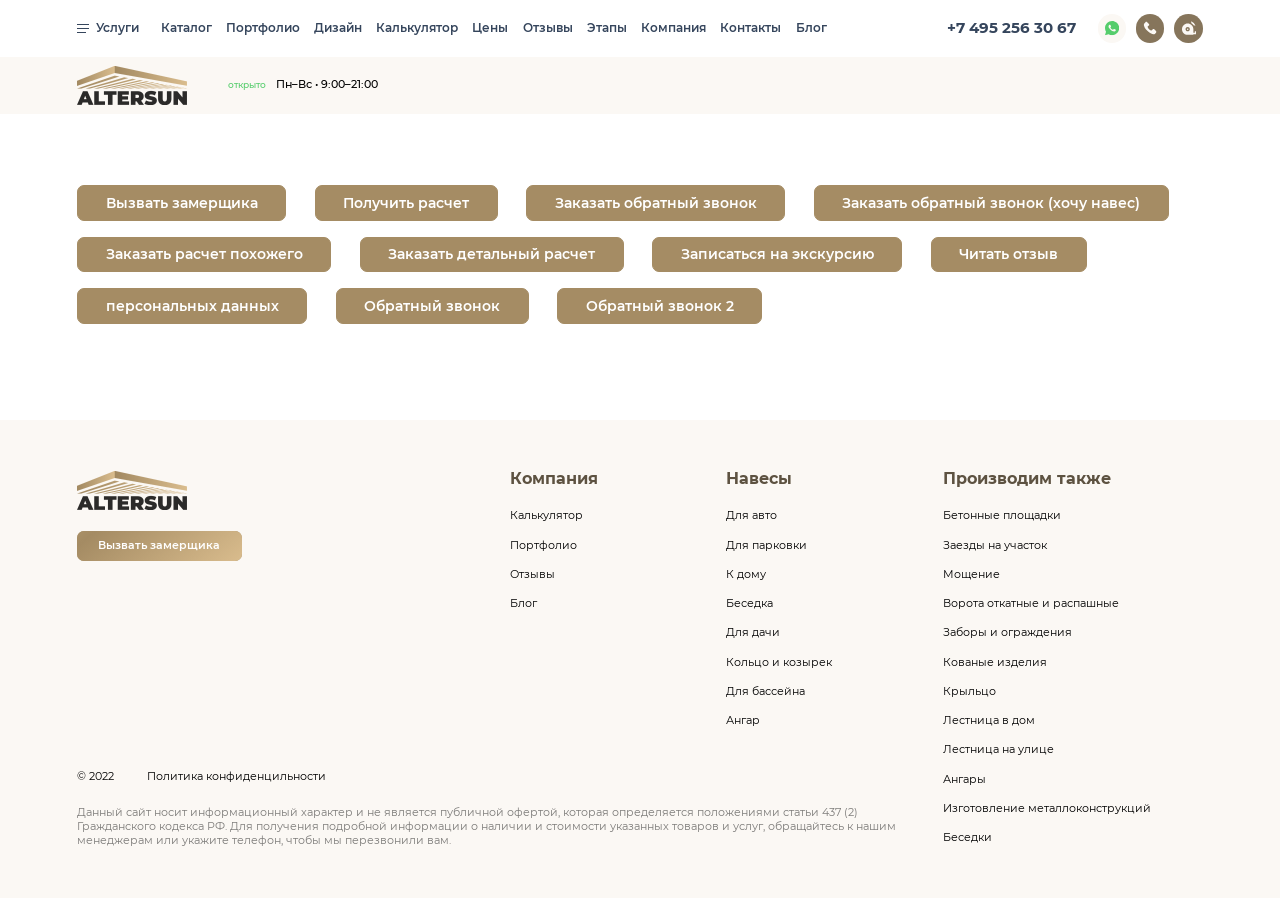
==== commit 1f35ae88: "edit footer" ====
--- a/public/00-modal.html
+++ b/public/00-modal.html
@@ -286,37 +286,61 @@
 			<footer class="footer">
 				<div class="container">
 					<div class="row">
-						<div class="col-lg-3">
-							<div class="footer__head">
-								<a class="logo" href="/"><img src="img/logo.png" alt="" loading="lazy"/>
-								</a>
-							</div>
-							<a class="footer__btn btn btn-primary btn-sm link-modal-js" href="#modal-call" data-title="Вызвать замерщика" data-text="Оставьте свой номер телефона, мы&amp;nbsp;вам перезвоним и&amp;nbsp;договоримся о&amp;nbsp;замере" data-btn="Отправить" data-pic="1">Вызвать замерщика 
-							</a>
-						</div>
-						<div class="col-6 col-md-4 col-lg-2 ml-lg-auto">
-							<h6>Компания</h6>
-							<ul>
-								<li><a href="#">Калькулятор</a></li>
-								<li><a href="#">Портфолио</a></li>
-								<li><a href="#">Отзывы</a></li>
-								<li><a href="#">Блог</a></li>
-							</ul>
-						</div>
-						<div class="col-6 col-md-4 col-lg-2">
-							<h6>Навесы</h6>
-							<ul>
-								<li><a href="#">Для авто</a></li>
-								<li><a href="#">Для парковки</a></li>
-								<li><a href="#">К дому</a></li>
-								<li><a href="#">Беседка</a></li>
-								<li><a href="#">Для дачи</a></li>
-								<li><a href="#">Кольцо и козырек</a></li>
-								<li><a href="#">Для бассейна</a></li>
-								<li><a href="#">Ангар</a></li>
-							</ul>
-						</div>
-						<div class="footer__col col-md-4 col-lg-3">
+						<div class="footer__col-main col-lg-9">
+							<div class="row">
+								<div class="col-lg-4 col-xl-3">
+									<div class="footer__head">
+										<a class="logo" href="/"><img src="img/logo.png" alt="" loading="lazy"/>
+										</a>
+									</div>
+									<a class="footer__btn btn btn-primary btn-sm btn-gradient link-modal-js" href="#modal-call" data-title="Вызвать замерщика" data-text="Оставьте свой номер телефона, мы&amp;nbsp;вам перезвоним и&amp;nbsp;договоримся о&amp;nbsp;замере" data-btn="Отправить" data-pic="1">Вызвать замерщика 
+									</a>
+								</div>
+								<div class="col-6 col-sm-4 col-xl-3 ml-lg-auto">
+									<h6>Компания</h6>
+									<ul>
+										<li><a href="#">Калькулятор</a></li>
+										<li><a href="#">Портфолио</a></li>
+										<li><a href="#">Отзывы</a></li>
+										<li><a href="#">Блог</a></li>
+									</ul>
+								</div>
+								<div class="col-6 col-sm-4 col-xl-3">
+									<h6>Навесы</h6>
+									<ul>
+										<li><a href="#">Для авто</a></li>
+										<li><a href="#">Для парковки</a></li>
+										<li><a href="#">К дому</a></li>
+										<li><a href="#">Беседка</a></li>
+										<li><a href="#">Для дачи</a></li>
+										<li><a href="#">Кольцо и козырек</a></li>
+										<li><a href="#">Для бассейна</a></li>
+										<li><a href="#">Ангар</a></li>
+									</ul>
+								</div>
+								<div class="col-sm-4 d-lg-none">
+									<h6>Производим также</h6>
+									<ul>
+										<li><a href="#">Бетонные площадки</a></li>
+										<li><a href="#">Заезды на участок</a></li>
+										<li><a href="#">Мощение</a></li>
+										<li><a href="#">Ворота откатные и распашные</a></li>
+										<li><a href="#">Заборы и ограждения</a></li>
+										<li><a href="#">Кованые изделия</a></li>
+										<li><a href="#">Крыльцо</a></li>
+										<li><a href="#">Лестница в дом</a></li>
+										<li><a href="#">Лестница на улице</a></li>
+										<li><a href="#">Ангары</a></li>
+										<li><a href="#">Изготовление металлоконструкций</a></li>
+										<li><a href="#">Беседки </a></li>
+									</ul>
+								</div>
+							</div>
+							<div class="footer__content"><span>© 2022</span><a href="#">Политика конфиденцильности</a>
+								<p>Данный сайт носит информационный характер и&nbsp;не&nbsp;является публичной офертой, которая определяется положениями статьи 437 (2) Гражданского кодекса РФ. Для получения подробной информации о&nbsp;наличии и&nbsp;стоимости указанных товаров и&nbsp;услуг, обращайтесь к&nbsp;нашим менеджерам или укажите телефон, чтобы мы&nbsp;перезвонили вам.</p>
+							</div>
+						</div>
+						<div class="col-lg-3 d-none d-lg-block">
 							<h6>Производим также</h6>
 							<ul>
 								<li><a href="#">Бетонные площадки</a></li>
@@ -332,11 +356,6 @@
 								<li><a href="#">Изготовление металлоконструкций</a></li>
 								<li><a href="#">Беседки </a></li>
 							</ul>
-						</div>
-						<div class="col-lg-8">
-							<div class="footer__content"><span>© 2022</span><a href="#">Политика конфиденцильности</a>
-								<p>Данный сайт носит информационный характер и&nbsp;не&nbsp;является публичной офертой, которая определяется положениями статьи 437 (2) Гражданского кодекса РФ. Для получения подробной информации о&nbsp;наличии и&nbsp;стоимости указанных товаров и&nbsp;услуг, обращайтесь к&nbsp;нашим менеджерам или укажите телефон, чтобы мы&nbsp;перезвонили вам. </p>
-							</div>
 						</div>
 					</div>
 				</div>
--- a/public/css/main.min.css
+++ b/public/css/main.min.css
@@ -1 +1 @@
-@charset "UTF-8";@font-face{font-display:swap;font-family:Montserrat;font-style:normal;font-weight:400;src:url(../fonts/montserrat-regular.woff2) format("woff2")}@font-face{font-display:swap;font-family:Montserrat;font-style:normal;font-weight:700;src:url(../fonts/montserrat-bold.woff2) format("woff2")}@font-face{font-display:swap;font-family:Montserrat;font-style:normal;font-weight:500;src:url(../fonts/montserrat-medium.woff2) format("woff2")}@font-face{font-display:swap;font-family:Montserrat;font-style:normal;font-weight:600;src:url(../fonts/montserrat-semibold.woff2) format("woff2")}.icon{fill:currentColor;display:inline-block;height:1em;width:1em}.icon-arrow-left{font-size:1.6rem;width:1.4375em}.icon-arrow-right{font-size:1.6rem;width:1.375em}.icon-arrow-up{font-size:1.5rem;width:.9333333333em}.icon-basket{font-size:2.4rem;width:.9166666667em}.icon-callBack{font-size:2.4rem;width:1em}.icon-categories-1,.icon-categories-2,.icon-categories-3,.icon-categories-4,.icon-categories-5,.icon-categories-6{font-size:3.2rem;width:1.03125em}.icon-categories-btn{font-size:1.5rem;width:1em}.icon-check{font-size:2.7rem;width:1em}.icon-chevron-back{font-size:2.4rem;width:1em}.icon-chevron-down{font-size:.6rem;width:1.8333333333em}.icon-chevron-right{font-size:2rem;width:.65em}.icon-clock{font-size:2.4rem;width:1em}.icon-eye{font-size:3.2rem;width:1em}.icon-fb{font-size:2.4rem;width:1em}.icon-geo-tag{font-size:1.6rem;width:1em}.icon-headerBlock-1{font-size:3.2rem;width:1em}.icon-headerBlock-2,.icon-headerBlock-3{font-size:3.2rem;width:1.03125em}.icon-instagram{font-size:2.4rem;width:1em}.icon-instagram-map{font-size:1.7rem;width:.9411764706em}.icon-logo-top{font-size:4rem;width:2.575em}.icon-measuring{font-size:1.6rem;width:1em}.icon-menu{font-size:1.2rem;width:1.25em}.icon-next{font-size:1rem;width:.8em}.icon-person{font-size:2.5rem;width:1em}.icon-phone-call{font-size:1.6rem;width:1em}.icon-positive{font-size:1.8rem;width:1em}.icon-prev{font-size:1rem;width:.8em}.icon-roulette{font-size:2.4rem;width:1em}.icon-sStages-arrow{font-size:5.7rem;width:4.5263157895em}.icon-search{font-size:1.7rem;width:.9411764706em}.icon-telegram,.icon-viber{font-size:1.6rem;width:1em}.icon-vk{font-size:2.4rem;width:1em}.icon-wa{font-size:2rem;width:1em}.icon-whatsapp{font-size:1.28rem;width:1em}.icon-youtube{font-size:1.7rem;width:.9411764706em}.icon-yzen{font-size:5rem;width:1em}:root{--bs-blue:#0d6efd;--bs-indigo:#6610f2;--bs-purple:#6f42c1;--bs-pink:#d63384;--bs-red:#dc3545;--bs-orange:#fd7e14;--bs-yellow:#ffc107;--bs-green:#198754;--bs-teal:#20c997;--bs-cyan:#0dcaf0;--bs-white:#fff;--bs-gray:#6c757d;--bs-gray-dark:#343a40;--bs-gray-100:#f8f9fa;--bs-gray-200:#e9ecef;--bs-gray-300:#dee2e6;--bs-gray-400:#ced4da;--bs-gray-500:#adb5bd;--bs-gray-600:#6c757d;--bs-gray-700:#495057;--bs-gray-800:#343a40;--bs-gray-900:#212529;--bs-primary:#a58c64;--bs-secondary:#5d5241;--bs-info:#ddd5c9;--bs-warning:#ff9c64;--bs-danger:#dc3545;--bs-light:#fbf8f4;--bs-primary-rgb:165,140,100;--bs-secondary-rgb:93,82,65;--bs-info-rgb:221,213,201;--bs-warning-rgb:255,156,100;--bs-danger-rgb:220,53,69;--bs-light-rgb:251,248,244;--bs-white-rgb:255,255,255;--bs-black-rgb:0,0,0;--bs-body-color-rgb:44,52,64;--bs-body-bg-rgb:255,255,255;--bs-font-sans-serif:"Montserrat",system-ui,-apple-system,"Segoe UI",Roboto,"Helvetica Neue",Arial,"Noto Sans","Liberation Sans",sans-serif,"Apple Color Emoji","Segoe UI Emoji","Segoe UI Symbol","Noto Color Emoji";--bs-font-monospace:SFMono-Regular,Menlo,Monaco,Consolas,"Liberation Mono","Courier New",monospace;--bs-gradient:linear-gradient(180deg,hsla(0,0%,100%,.15),hsla(0,0%,100%,0));--bs-body-font-family:var(--bs-font-sans-serif);--bs-body-font-size:0.9999999992rem;--bs-body-font-weight:400;--bs-body-line-height:1.5;--bs-body-color:#2c3440;--bs-body-bg:#fff;--bs-border-width:1px;--bs-border-style:solid;--bs-border-color:#dee2e6;--bs-border-color-translucent:rgba(0,0,0,.175);--bs-border-radius:0.4444444444rem;--bs-border-radius-sm:0.2rem;--bs-border-radius-lg:0.8888888889rem;--bs-border-radius-xl:1rem;--bs-border-radius-2xl:2rem;--bs-border-radius-pill:50rem;--bs-link-color:#a58c64;--bs-link-hover-color:#847050;--bs-code-color:#d63384;--bs-highlight-bg:#fcf8e3}*,:after,:before{box-sizing:border-box}body{-webkit-text-size-adjust:100%;-webkit-tap-highlight-color:rgba(0,0,0,0);background-color:var(--bs-body-bg);color:var(--bs-body-color);font-family:var(--bs-body-font-family);font-size:var(--bs-body-font-size);font-weight:var(--bs-body-font-weight);line-height:var(--bs-body-line-height);margin:0;text-align:var(--bs-body-text-align)}hr{border:0;border-top:1px solid;color:inherit;margin:1rem 0;opacity:.25}.h1,.h2,.h3,.h4,.h5,.h6,.sAccordion .section-title .h2,.sAccordion .section-title h2,.sCatalog--prod .h2,.sCatalog--prod h2,.sCertificates .h2,.sCertificates h2,.sFilter__body .accordion-item__head .h4,.sFilter__body .accordion-item__head h4,.sSpecifications table p,.sThanks .section-title .h1,.sThanks .section-title h1,h1,h2,h3,h4,h5,h6{color:#5d5241;font-weight:700;line-height:1.05;margin-bottom:.5rem;margin-top:0}.h1,h1{font-size:calc(1.39167rem + 1.9125vw)}.h2,.sThanks .section-title .h1,.sThanks .section-title h1,h2{font-size:calc(1.33611rem + 1.1625vw)}.h3,.sAccordion .sThanks .section-title .h1,.sAccordion .sThanks .section-title h1,.sAccordion .section-title .h2,.sAccordion .section-title h2,.sCatalog--prod .h2,.sCatalog--prod .sThanks .section-title .h1,.sCatalog--prod .sThanks .section-title h1,.sCatalog--prod h2,.sCertificates .h2,.sCertificates .sThanks .section-title .h1,.sCertificates .sThanks .section-title h1,.sCertificates h2,.sThanks .sAccordion .section-title .h1,.sThanks .sAccordion .section-title h1,.sThanks .section-title .sCatalog--prod .h1,.sThanks .section-title .sCatalog--prod h1,.sThanks .section-title .sCertificates .h1,.sThanks .section-title .sCertificates h1,h3{font-size:calc(1.28611rem + .4875vw)}.h4,h4{font-size:1.1111111102rem}.h5,h5{font-size:1.249999999rem}.h6,.sFilter__body .accordion-item__head .h4,.sFilter__body .accordion-item__head h4,.sSpecifications table p,h6{font-size:.9999999992rem}p{margin-bottom:1rem;margin-top:0}abbr[title]{cursor:help;-webkit-text-decoration:underline dotted;text-decoration:underline dotted;-webkit-text-decoration-skip-ink:none;text-decoration-skip-ink:none}address{font-style:normal;line-height:inherit;margin-bottom:1rem}ol,ul{padding-left:2rem}dl,ol,ul{margin-bottom:1rem;margin-top:0}ol ol,ol ul,ul ol,ul ul{margin-bottom:0}dt{font-weight:700}dd{margin-bottom:.5rem;margin-left:0}blockquote{margin:0 0 1rem}b,strong{font-weight:bolder}.small,small{font-size:.875em}.mark,mark{background-color:var(--bs-highlight-bg);padding:.2em}sub,sup{font-size:.75em;line-height:0;position:relative;vertical-align:baseline}sub{bottom:-.25em}sup{top:-.5em}a{color:var(--bs-link-color);text-decoration:none}a:hover{color:var(--bs-link-hover-color)}a:not([href]):not([class]),a:not([href]):not([class]):hover{color:inherit;text-decoration:none}code,kbd,pre,samp{font-family:var(--bs-font-monospace);font-size:1em}pre{display:block;font-size:.875em;margin-bottom:1rem;margin-top:0;overflow:auto}pre code{color:inherit;font-size:inherit;word-break:normal}code{word-wrap:break-word;color:var(--bs-code-color);font-size:.875em}a>code{color:inherit}kbd{background-color:#212529;border-radius:.2rem;color:#fff;font-size:.875em;padding:.2rem .4rem}kbd kbd{font-size:1em;font-weight:700;padding:0}figure{margin:0 0 1rem}img,svg{vertical-align:middle}table{border-collapse:collapse;caption-side:bottom}caption{color:#6c757d;padding-bottom:.5rem;padding-top:.5rem;text-align:left}th{text-align:inherit;text-align:-webkit-match-parent}tbody,td,tfoot,th,thead,tr{border:0 solid;border-color:inherit}label{display:inline-block}button{border-radius:0}button:focus:not(:focus-visible){outline:0}button,input,optgroup,select,textarea{font-family:inherit;font-size:inherit;line-height:inherit;margin:0}button,select{text-transform:none}[role=button]{cursor:pointer}select{word-wrap:normal}select:disabled{opacity:1}[list]:not([type=date]):not([type=datetime-local]):not([type=month]):not([type=week]):not([type=time])::-webkit-calendar-picker-indicator{display:none!important}[type=button],[type=reset],[type=submit],button{-webkit-appearance:button}[type=button]:not(:disabled),[type=reset]:not(:disabled),[type=submit]:not(:disabled),button:not(:disabled){cursor:pointer}::-moz-focus-inner{border-style:none;padding:0}textarea{resize:vertical}fieldset{border:0;margin:0;min-width:0;padding:0}legend{float:left;font-size:calc(1.275rem + .3375vw);line-height:inherit;margin-bottom:.5rem;padding:0;width:100%}legend+*{clear:left}::-webkit-datetime-edit-day-field,::-webkit-datetime-edit-fields-wrapper,::-webkit-datetime-edit-hour-field,::-webkit-datetime-edit-minute,::-webkit-datetime-edit-month-field,::-webkit-datetime-edit-text,::-webkit-datetime-edit-year-field{padding:0}::-webkit-inner-spin-button{height:auto}[type=search]{-webkit-appearance:textfield;outline-offset:-2px}::-webkit-search-decoration{-webkit-appearance:none}::-webkit-color-swatch-wrapper{padding:0}::-webkit-file-upload-button{-webkit-appearance:button;font:inherit}::file-selector-button{-webkit-appearance:button;font:inherit}output{display:inline-block}iframe{border:0}summary{cursor:pointer;display:list-item}progress{vertical-align:baseline}[hidden]{display:none!important}.lead{font-size:1.249999999rem;font-weight:300}.display-1{font-size:calc(1.625rem + 5.0625vw);font-weight:300;line-height:1.05}.display-2{font-size:calc(1.575rem + 4.3875vw);font-weight:300;line-height:1.05}.display-3{font-size:calc(1.525rem + 3.7125vw);font-weight:300;line-height:1.05}.display-4{font-size:calc(1.475rem + 3.0375vw);font-weight:300;line-height:1.05}.display-5{font-size:calc(1.425rem + 2.3625vw);font-weight:300;line-height:1.05}.display-6{font-size:calc(1.375rem + 1.6875vw);font-weight:300;line-height:1.05}.list-inline,.list-unstyled{list-style:none;padding-left:0}.list-inline-item{display:inline-block}.list-inline-item:not(:last-child){margin-right:.5rem}.initialism{font-size:.875em;text-transform:uppercase}.blockquote{font-size:1.249999999rem;margin-bottom:1rem}.blockquote>:last-child{margin-bottom:0}.blockquote-footer{color:#6c757d;font-size:.875em;margin-bottom:1rem;margin-top:-1rem}.blockquote-footer:before{content:"— "}.container,.container-fluid,.container-lg,.container-md,.container-sm,.container-xl,.container-xxl{--bs-gutter-x:0.8888888889rem;--bs-gutter-y:0;margin-left:auto;margin-right:auto;padding-left:calc(var(--bs-gutter-x)*.5);padding-right:calc(var(--bs-gutter-x)*.5);width:100%}.row{--bs-gutter-x:1.7777777778rem;--bs-gutter-y:0;display:flex;flex-wrap:wrap;margin-left:calc(var(--bs-gutter-x)*-.5);margin-right:calc(var(--bs-gutter-x)*-.5);margin-top:calc(var(--bs-gutter-y)*-1)}.row>*{flex-shrink:0;margin-top:var(--bs-gutter-y);max-width:100%;padding-left:calc(var(--bs-gutter-x)*.5);padding-right:calc(var(--bs-gutter-x)*.5);width:100%}.col{flex:1 0 0%}.row-cols-auto>*{flex:0 0 auto;width:auto}.row-cols-1>*{flex:0 0 auto;width:100%}.row-cols-2>*{flex:0 0 auto;width:50%}.row-cols-3>*{flex:0 0 auto;width:33.3333333333%}.row-cols-4>*{flex:0 0 auto;width:25%}.row-cols-5>*{flex:0 0 auto;width:20%}.row-cols-6>*{flex:0 0 auto;width:16.6666666667%}.col-auto{flex:0 0 auto;width:auto}.col-1{flex:0 0 auto;width:8.33333333%}.col-2{flex:0 0 auto;width:16.66666667%}.col-3{flex:0 0 auto;width:25%}.col-4{flex:0 0 auto;width:33.33333333%}.col-5{flex:0 0 auto;width:41.66666667%}.col-6{flex:0 0 auto;width:50%}.col-7{flex:0 0 auto;width:58.33333333%}.col-8{flex:0 0 auto;width:66.66666667%}.col-9{flex:0 0 auto;width:75%}.col-10{flex:0 0 auto;width:83.33333333%}.col-11{flex:0 0 auto;width:91.66666667%}.col-12{flex:0 0 auto;width:100%}.offset-1{margin-left:8.33333333%}.offset-2{margin-left:16.66666667%}.offset-3{margin-left:25%}.offset-4{margin-left:33.33333333%}.offset-5{margin-left:41.66666667%}.offset-6{margin-left:50%}.offset-7{margin-left:58.33333333%}.offset-8{margin-left:66.66666667%}.offset-9{margin-left:75%}.offset-10{margin-left:83.33333333%}.offset-11{margin-left:91.66666667%}.g-0,.gx-0{--bs-gutter-x:0}.g-0,.gy-0{--bs-gutter-y:0}.g-1,.gx-1{--bs-gutter-x:0.25rem}.g-1,.gy-1{--bs-gutter-y:0.25rem}.g-2,.gx-2{--bs-gutter-x:0.5rem}.g-2,.gy-2{--bs-gutter-y:0.5rem}.g-3,.gx-3{--bs-gutter-x:1rem}.g-3,.gy-3{--bs-gutter-y:1rem}.g-4,.gx-4{--bs-gutter-x:1.5rem}.g-4,.gy-4{--bs-gutter-y:1.5rem}.g-5,.gx-5{--bs-gutter-x:3rem}.g-5,.gy-5{--bs-gutter-y:3rem}.form-label{margin-bottom:.5rem}.col-form-label{font-size:inherit;line-height:1.35;margin-bottom:0;padding-bottom:calc(.88889rem + 1px);padding-top:calc(.88889rem + 1px)}.col-form-label-lg{font-size:1.249999999rem;padding-bottom:calc(.5rem + 1px);padding-top:calc(.5rem + 1px)}.col-form-label-sm{font-size:.8749999993rem;padding-bottom:calc(.25rem + 1px);padding-top:calc(.25rem + 1px)}.form-text{color:#6c757d;font-size:.875em;margin-top:.25rem}.form-control{-webkit-appearance:none;-moz-appearance:none;appearance:none;background-clip:padding-box;background-color:#fff;border:1px solid transparent;border-radius:.4444444444rem;color:#2c3440;display:block;font-size:.6666666661rem;font-weight:400;line-height:1.35;padding:.8888888889rem;transition:border-color .15s ease-in-out,box-shadow .15s ease-in-out;width:100%}.form-control[type=file]{overflow:hidden}.form-control[type=file]:not(:disabled):not([readonly]){cursor:pointer}.form-control:focus{background-color:#fff;border-color:#d2c6b2;box-shadow:none;color:#2c3440;outline:0}.form-control::-webkit-date-and-time-value{height:1.35em}.form-control::-moz-placeholder{color:rgba(44,52,64,.5);opacity:1}.form-control::placeholder{color:rgba(44,52,64,.5);opacity:1}.form-control:disabled{background-color:#e9ecef;opacity:1}.form-control::-webkit-file-upload-button{-webkit-margin-end:.8888888889rem;background-color:#e9ecef;border:0 solid;border-color:inherit;border-inline-end-width:1px;border-radius:0;color:#2c3440;margin:-.8888888889rem;margin-inline-end:.8888888889rem;padding:.8888888889rem;pointer-events:none;-webkit-transition:color .15s ease-in-out,background-color .15s ease-in-out,border-color .15s ease-in-out,box-shadow .15s ease-in-out;transition:color .15s ease-in-out,background-color .15s ease-in-out,border-color .15s ease-in-out,box-shadow .15s ease-in-out}.form-control::file-selector-button{-webkit-margin-end:.8888888889rem;background-color:#e9ecef;border:0 solid;border-color:inherit;border-inline-end-width:1px;border-radius:0;color:#2c3440;margin:-.8888888889rem;margin-inline-end:.8888888889rem;padding:.8888888889rem;pointer-events:none;transition:color .15s ease-in-out,background-color .15s ease-in-out,border-color .15s ease-in-out,box-shadow .15s ease-in-out}.form-control:hover:not(:disabled):not([readonly])::-webkit-file-upload-button{background-color:#dde0e3}.form-control:hover:not(:disabled):not([readonly])::file-selector-button{background-color:#dde0e3}.form-control-plaintext{background-color:transparent;border:solid transparent;border-width:1px 0;color:#2c3440;display:block;line-height:1.35;margin-bottom:0;padding:.8888888889rem 0;width:100%}.form-control-plaintext:focus{outline:0}.form-control-plaintext.form-control-lg,.form-control-plaintext.form-control-sm{padding-left:0;padding-right:0}.form-control-sm{border-radius:.2rem;font-size:.8749999993rem;min-height:calc(1.35em + .5rem + 2px);padding:.25rem .5rem}.form-control-sm::-webkit-file-upload-button{-webkit-margin-end:.5rem;margin:-.25rem -.5rem;margin-inline-end:.5rem;padding:.25rem .5rem}.form-control-sm::file-selector-button{-webkit-margin-end:.5rem;margin:-.25rem -.5rem;margin-inline-end:.5rem;padding:.25rem .5rem}.form-control-lg{border-radius:.8888888889rem;font-size:1.249999999rem;min-height:calc(1.35em + 1rem + 2px);padding:.5rem 1rem}.form-control-lg::-webkit-file-upload-button{-webkit-margin-end:1rem;margin:-.5rem -1rem;margin-inline-end:1rem;padding:.5rem 1rem}.form-control-lg::file-selector-button{-webkit-margin-end:1rem;margin:-.5rem -1rem;margin-inline-end:1rem;padding:.5rem 1rem}textarea.form-control{min-height:calc(1.35em + 1.77778rem + 2px)}textarea.form-control-sm{min-height:calc(1.35em + .5rem + 2px)}textarea.form-control-lg{min-height:calc(1.35em + 1rem + 2px)}.form-control-color{height:calc(1.35em + 1.77778rem + 2px);padding:.8888888889rem;width:3rem}.form-control-color:not(:disabled):not([readonly]){cursor:pointer}.form-control-color::-moz-color-swatch{border:0!important;border-radius:.4444444444rem}.form-control-color::-webkit-color-swatch{border-radius:.4444444444rem}.form-control-color.form-control-sm{height:calc(1.35em + .5rem + 2px)}.form-control-color.form-control-lg{height:calc(1.35em + 1rem + 2px)}.form-select,.select2-container--default .select2-selection--single{-moz-padding-start:calc(.88889rem - 3px);-webkit-appearance:none;-moz-appearance:none;appearance:none;background-color:#fff;background-image:url("data:image/svg+xml;charset=utf-8,%3Csvg xmlns='http://www.w3.org/2000/svg' viewBox='0 0 16 16'%3E%3Cpath fill='none' stroke='%23343a40' stroke-linecap='round' stroke-linejoin='round' stroke-width='2' d='m2 5 6 6 6-6'/%3E%3C/svg%3E");background-position:right .8888888889rem center;background-repeat:no-repeat;background-size:16px 12px;border:1px solid transparent;border-radius:.4444444444rem;color:#2c3440;display:block;font-size:.6666666661rem;font-weight:400;line-height:1.35;padding:.8888888889rem 2.6666666667rem .8888888889rem .8888888889rem;transition:border-color .15s ease-in-out,box-shadow .15s ease-in-out;width:100%}.form-select:focus,.select2-container--default .select2-selection--single:focus{border-color:#d2c6b2;box-shadow:0 0 0 .25rem hsla(37,27%,52%,.25);outline:0}.form-select[multiple],.form-select[size]:not([size="1"]),.select2-container--default [multiple].select2-selection--single,.select2-container--default [size].select2-selection--single:not([size="1"]){background-image:none;padding-right:.8888888889rem}.form-select:disabled,.select2-container--default .select2-selection--single:disabled{background-color:#e9ecef}.form-select:-moz-focusring,.select2-container--default .select2-selection--single:-moz-focusring{color:transparent;text-shadow:0 0 0 #2c3440}.form-select-sm{border-radius:.2rem;font-size:.8749999993rem;padding-bottom:.25rem;padding-left:.5rem;padding-top:.25rem}.form-select-lg{border-radius:.8888888889rem;font-size:1.249999999rem;padding-bottom:.5rem;padding-left:1rem;padding-top:.5rem}.form-check{display:block;margin-bottom:.2777777778rem;min-height:.8888888889rem;padding-left:1.7777777778rem}.form-check .form-check-input{float:left;margin-left:-1.7777777778rem}.form-check-reverse{padding-left:0;padding-right:1.7777777778rem;text-align:right}.form-check-reverse .form-check-input{float:right;margin-left:0;margin-right:-1.7777777778rem}.form-check-input{color-adjust:exact;-webkit-appearance:none;-moz-appearance:none;appearance:none;background-color:#fff;background-position:50%;background-repeat:no-repeat;background-size:contain;border:1px solid #5d5241;height:.8888888889rem;margin-top:.3055555556rem;-webkit-print-color-adjust:exact;print-color-adjust:exact;vertical-align:top;width:.8888888889rem}.form-check-input[type=checkbox]{border-radius:.2222222222rem}.form-check-input[type=radio]{border-radius:50%}.form-check-input:active{filter:brightness(90%)}.form-check-input:focus{border-color:#5d5241;box-shadow:none;outline:0}.form-check-input:checked{background-color:#a58c64;border-color:#a58c64}.form-check-input:checked[type=checkbox]{background-image:url("data:image/svg+xml;charset=utf-8,%3Csvg xmlns='http://www.w3.org/2000/svg' viewBox='0 0 20 20'%3E%3Cpath fill='none' stroke='%23000' stroke-linecap='square' stroke-linejoin='square' stroke-width='2' d='m6 10 3 3 6-6'/%3E%3C/svg%3E")}.form-check-input:checked[type=radio]{background-image:url("data:image/svg+xml;charset=utf-8,%3Csvg xmlns='http://www.w3.org/2000/svg' viewBox='-4 -4 8 8'%3E%3Ccircle r='2'/%3E%3C/svg%3E")}.form-check-input[type=checkbox]:indeterminate{background-color:#a58c64;background-image:url("data:image/svg+xml;charset=utf-8,%3Csvg xmlns='http://www.w3.org/2000/svg' viewBox='0 0 20 20'%3E%3Cpath fill='none' stroke='%23fff' stroke-linecap='round' stroke-linejoin='round' stroke-width='3' d='M6 10h8'/%3E%3C/svg%3E");border-color:#a58c64}.form-check-input:disabled{filter:none;opacity:.5;pointer-events:none}.form-check-input:disabled~.form-check-label,.form-check-input[disabled]~.form-check-label{cursor:default;opacity:.5}.form-switch{padding-left:2.5em}.form-switch .form-check-input{background-image:url("data:image/svg+xml;charset=utf-8,%3Csvg xmlns='http://www.w3.org/2000/svg' viewBox='-4 -4 8 8'%3E%3Ccircle r='3' fill='rgba(0, 0, 0, 0.25)'/%3E%3C/svg%3E");background-position:0;border-radius:2em;margin-left:-2.5em;transition:background-position .15s ease-in-out;width:2em}.form-switch .form-check-input:focus{background-image:url("data:image/svg+xml;charset=utf-8,%3Csvg xmlns='http://www.w3.org/2000/svg' viewBox='-4 -4 8 8'%3E%3Ccircle r='3' fill='%23d2c6b2'/%3E%3C/svg%3E")}.form-switch .form-check-input:checked{background-image:url("data:image/svg+xml;charset=utf-8,%3Csvg xmlns='http://www.w3.org/2000/svg' viewBox='-4 -4 8 8'%3E%3Ccircle r='3' fill='%23fff'/%3E%3C/svg%3E");background-position:100%}.form-switch.form-check-reverse{padding-left:0;padding-right:2.5em}.form-switch.form-check-reverse .form-check-input{margin-left:0;margin-right:-2.5em}.form-check-inline{display:inline-block;margin-right:1rem}.btn-check{clip:rect(0,0,0,0);pointer-events:none;position:absolute}.btn-check:disabled+.adv-item__btn,.btn-check:disabled+.banner-item__btn,.btn-check:disabled+.btn,.btn-check:disabled+.catalogItem__btn,.btn-check:disabled+.headerBlock__btn,.btn-check:disabled+.reviewItem__btn,.btn-check:disabled+.sAbout__btn,.btn-check:disabled+.sFilter__btn-tooltip,.btn-check:disabled+.sReviews__btn,.btn-check:disabled+.sThanks__btn,.btn-check:disabled+.sThanks__contact,.btn-check:disabled+.sThanks__link,.btn-check:disabled+.sTypical__btn,.btn-check:disabled+.top-nav__btn,.btn-check[disabled]+.adv-item__btn,.btn-check[disabled]+.banner-item__btn,.btn-check[disabled]+.btn,.btn-check[disabled]+.catalogItem__btn,.btn-check[disabled]+.headerBlock__btn,.btn-check[disabled]+.reviewItem__btn,.btn-check[disabled]+.sAbout__btn,.btn-check[disabled]+.sFilter__btn-tooltip,.btn-check[disabled]+.sReviews__btn,.btn-check[disabled]+.sThanks__btn,.btn-check[disabled]+.sThanks__contact,.btn-check[disabled]+.sThanks__link,.btn-check[disabled]+.sTypical__btn,.btn-check[disabled]+.top-nav__btn,.headerBlock .btn-check:disabled+.form-wrap__btn,.headerBlock .btn-check[disabled]+.form-wrap__btn,.modal-win .btn-check:disabled+.form-wrap__btn,.modal-win .btn-check[disabled]+.form-wrap__btn,.sCalculator .btn-check:disabled+.form-wrap__btn,.sCalculator .btn-check[disabled]+.form-wrap__btn{filter:none;opacity:1;pointer-events:none}.form-range{-webkit-appearance:none;-moz-appearance:none;appearance:none;background-color:transparent;height:1.5rem;padding:0;width:100%}.form-range:focus{outline:0}.form-range:focus::-webkit-slider-thumb{box-shadow:0 0 0 1px #fff,none}.form-range:focus::-moz-range-thumb{box-shadow:0 0 0 1px #fff,none}.form-range::-moz-focus-outer{border:0}.form-range::-webkit-slider-thumb{-webkit-appearance:none;appearance:none;background-color:#a58c64;border:0;border-radius:1rem;height:1rem;margin-top:-.25rem;-webkit-transition:background-color .15s ease-in-out,border-color .15s ease-in-out,box-shadow .15s ease-in-out;transition:background-color .15s ease-in-out,border-color .15s ease-in-out,box-shadow .15s ease-in-out;width:1rem}.form-range::-webkit-slider-thumb:active{background-color:#e4ddd1}.form-range::-webkit-slider-runnable-track{background-color:#dee2e6;border-color:transparent;border-radius:1rem;color:transparent;cursor:pointer;height:.5rem;width:100%}.form-range::-moz-range-thumb{-moz-appearance:none;appearance:none;background-color:#a58c64;border:0;border-radius:1rem;height:1rem;-moz-transition:background-color .15s ease-in-out,border-color .15s ease-in-out,box-shadow .15s ease-in-out;transition:background-color .15s ease-in-out,border-color .15s ease-in-out,box-shadow .15s ease-in-out;width:1rem}.form-range::-moz-range-thumb:active{background-color:#e4ddd1}.form-range::-moz-range-track{background-color:#dee2e6;border-color:transparent;border-radius:1rem;color:transparent;cursor:pointer;height:.5rem;width:100%}.form-range:disabled{pointer-events:none}.form-range:disabled::-webkit-slider-thumb{background-color:#adb5bd}.form-range:disabled::-moz-range-thumb{background-color:#adb5bd}.form-floating{position:relative}.form-floating>.form-control,.form-floating>.form-control-plaintext,.form-floating>.form-select,.select2-container--default .form-floating>.select2-selection--single{height:calc(3.5rem + 2px);line-height:1.25}.form-floating>label{border:1px solid transparent;height:100%;left:0;overflow:hidden;pointer-events:none;position:absolute;text-align:start;text-overflow:ellipsis;top:0;transform-origin:0 0;transition:opacity .1s ease-in-out,transform .1s ease-in-out;white-space:nowrap;width:100%}.form-floating>.form-control,.form-floating>.form-control-plaintext,.form-floating>label{padding:1rem .8888888889rem}.form-floating>.form-control-plaintext::-moz-placeholder,.form-floating>.form-control::-moz-placeholder{color:transparent}.form-floating>.form-control-plaintext::placeholder,.form-floating>.form-control::placeholder{color:transparent}.form-floating>.form-control-plaintext:not(:-moz-placeholder-shown),.form-floating>.form-control:not(:-moz-placeholder-shown){padding-bottom:.625rem;padding-top:1.625rem}.form-floating>.form-control-plaintext:focus,.form-floating>.form-control-plaintext:not(:placeholder-shown),.form-floating>.form-control:focus,.form-floating>.form-control:not(:placeholder-shown){padding-bottom:.625rem;padding-top:1.625rem}.form-floating>.form-control-plaintext:-webkit-autofill,.form-floating>.form-control:-webkit-autofill{padding-bottom:.625rem;padding-top:1.625rem}.form-floating>.form-select,.select2-container--default .form-floating>.select2-selection--single{padding-bottom:.625rem;padding-top:1.625rem}.form-floating>.form-control:not(:-moz-placeholder-shown)~label{opacity:.65;transform:scale(.85) translateY(-.5rem) translateX(.15rem)}.form-floating>.form-control-plaintext~label,.form-floating>.form-control:focus~label,.form-floating>.form-control:not(:placeholder-shown)~label,.form-floating>.form-select~label,.select2-container--default .form-floating>.select2-selection--single~label{opacity:.65;transform:scale(.85) translateY(-.5rem) translateX(.15rem)}.form-floating>.form-control:-webkit-autofill~label{opacity:.65;transform:scale(.85) translateY(-.5rem) translateX(.15rem)}.form-floating>.form-control-plaintext~label{border-width:1px 0}.input-group{align-items:stretch;display:flex;flex-wrap:wrap;position:relative;width:100%}.input-group>.form-control,.input-group>.form-floating,.input-group>.form-select,.select2-container--default .input-group>.select2-selection--single{flex:1 1 auto;min-width:0;position:relative;width:1%}.input-group>.form-control:focus,.input-group>.form-floating:focus-within,.input-group>.form-select:focus,.select2-container--default .input-group>.select2-selection--single:focus{z-index:5}.headerBlock .input-group .form-wrap__btn,.input-group .adv-item__btn,.input-group .banner-item__btn,.input-group .btn,.input-group .catalogItem__btn,.input-group .headerBlock .form-wrap__btn,.input-group .headerBlock__btn,.input-group .modal-win .form-wrap__btn,.input-group .reviewItem__btn,.input-group .sAbout__btn,.input-group .sCalculator .form-wrap__btn,.input-group .sFilter__btn-tooltip,.input-group .sReviews__btn,.input-group .sThanks__btn,.input-group .sThanks__contact,.input-group .sThanks__link,.input-group .sTypical__btn,.input-group .top-nav__btn,.modal-win .input-group .form-wrap__btn,.sCalculator .input-group .form-wrap__btn{position:relative;z-index:2}.headerBlock .input-group .form-wrap__btn:focus,.input-group .adv-item__btn:focus,.input-group .banner-item__btn:focus,.input-group .btn:focus,.input-group .catalogItem__btn:focus,.input-group .headerBlock .form-wrap__btn:focus,.input-group .headerBlock__btn:focus,.input-group .modal-win .form-wrap__btn:focus,.input-group .reviewItem__btn:focus,.input-group .sAbout__btn:focus,.input-group .sCalculator .form-wrap__btn:focus,.input-group .sFilter__btn-tooltip:focus,.input-group .sReviews__btn:focus,.input-group .sThanks__btn:focus,.input-group .sThanks__contact:focus,.input-group .sThanks__link:focus,.input-group .sTypical__btn:focus,.input-group .top-nav__btn:focus,.modal-win .input-group .form-wrap__btn:focus,.sCalculator .input-group .form-wrap__btn:focus{z-index:5}.input-group-text{align-items:center;background-color:#e9ecef;border:1px solid transparent;border-radius:.4444444444rem;color:#2c3440;display:flex;font-size:.6666666661rem;font-weight:400;line-height:1.35;padding:.8888888889rem;text-align:center;white-space:nowrap}.headerBlock .input-group-lg>.form-wrap__btn,.input-group-lg>.adv-item__btn,.input-group-lg>.banner-item__btn,.input-group-lg>.btn,.input-group-lg>.catalogItem__btn,.input-group-lg>.form-control,.input-group-lg>.form-select,.input-group-lg>.headerBlock__btn,.input-group-lg>.input-group-text,.input-group-lg>.reviewItem__btn,.input-group-lg>.sAbout__btn,.input-group-lg>.sFilter__btn-tooltip,.input-group-lg>.sReviews__btn,.input-group-lg>.sThanks__btn,.input-group-lg>.sThanks__contact,.input-group-lg>.sThanks__link,.input-group-lg>.sTypical__btn,.input-group-lg>.top-nav__btn,.modal-win .input-group-lg>.form-wrap__btn,.sCalculator .input-group-lg>.form-wrap__btn,.select2-container--default .input-group-lg>.select2-selection--single{border-radius:.8888888889rem;font-size:1.249999999rem;padding:.5rem 1rem}.headerBlock .input-group-sm>.form-wrap__btn,.input-group-sm>.adv-item__btn,.input-group-sm>.banner-item__btn,.input-group-sm>.btn,.input-group-sm>.catalogItem__btn,.input-group-sm>.form-control,.input-group-sm>.form-select,.input-group-sm>.headerBlock__btn,.input-group-sm>.input-group-text,.input-group-sm>.reviewItem__btn,.input-group-sm>.sAbout__btn,.input-group-sm>.sFilter__btn-tooltip,.input-group-sm>.sReviews__btn,.input-group-sm>.sThanks__btn,.input-group-sm>.sThanks__contact,.input-group-sm>.sThanks__link,.input-group-sm>.sTypical__btn,.input-group-sm>.top-nav__btn,.modal-win .input-group-sm>.form-wrap__btn,.sCalculator .input-group-sm>.form-wrap__btn,.select2-container--default .input-group-sm>.select2-selection--single{border-radius:.2rem;font-size:.8749999993rem;padding:.25rem .5rem}.input-group-lg>.form-select,.input-group-sm>.form-select,.select2-container--default .input-group-lg>.select2-selection--single,.select2-container--default .input-group-sm>.select2-selection--single{padding-right:3.5555555556rem}.input-group.has-validation>.dropdown-toggle:nth-last-child(n+4),.input-group.has-validation>.form-floating:nth-last-child(n+3)>.form-control,.input-group.has-validation>.form-floating:nth-last-child(n+3)>.form-select,.input-group.has-validation>:nth-last-child(n+3):not(.dropdown-toggle):not(.dropdown-menu):not(.form-floating),.input-group:not(.has-validation)>.dropdown-toggle:nth-last-child(n+3),.input-group:not(.has-validation)>.form-floating:not(:last-child)>.form-control,.input-group:not(.has-validation)>.form-floating:not(:last-child)>.form-select,.input-group:not(.has-validation)>:not(:last-child):not(.dropdown-toggle):not(.dropdown-menu):not(.form-floating),.select2-container--default .input-group.has-validation>.form-floating:nth-last-child(n+3)>.select2-selection--single,.select2-container--default .input-group:not(.has-validation)>.form-floating:not(:last-child)>.select2-selection--single{border-bottom-right-radius:0;border-top-right-radius:0}.input-group>:not(:first-child):not(.dropdown-menu):not(.valid-tooltip):not(.valid-feedback):not(.invalid-tooltip):not(.invalid-feedback){border-bottom-left-radius:0;border-top-left-radius:0;margin-left:-1px}.input-group>.form-floating:not(:first-child)>.form-control,.input-group>.form-floating:not(:first-child)>.form-select,.select2-container--default .input-group>.form-floating:not(:first-child)>.select2-selection--single{border-bottom-left-radius:0;border-top-left-radius:0}.valid-feedback{color:#55cd6c;display:none;font-size:.875em;margin-top:.25rem;width:100%}.valid-tooltip{background-color:rgba(85,205,108,.9);border-radius:.4444444444rem;color:#000;display:none;font-size:.8749999993rem;margin-top:.1rem;max-width:100%;padding:.25rem .5rem;position:absolute;top:100%;z-index:5}.is-valid~.valid-feedback,.is-valid~.valid-tooltip,.was-validated :valid~.valid-feedback,.was-validated :valid~.valid-tooltip{display:block}.form-control.is-valid,.was-validated .form-control:valid{border-color:#55cd6c}.form-control.is-valid:focus,.was-validated .form-control:valid:focus{border-color:#55cd6c;box-shadow:0 0 0 .25rem rgba(85,205,108,.25)}.form-select.is-valid,.select2-container--default .is-valid.select2-selection--single,.select2-container--default .was-validated .select2-selection--single:valid,.was-validated .form-select:valid,.was-validated .select2-container--default .select2-selection--single:valid{border-color:#55cd6c}.form-select.is-valid:focus,.select2-container--default .is-valid.select2-selection--single:focus,.select2-container--default .was-validated .select2-selection--single:valid:focus,.was-validated .form-select:valid:focus,.was-validated .select2-container--default .select2-selection--single:valid:focus{border-color:#55cd6c;box-shadow:0 0 0 .25rem rgba(85,205,108,.25)}.form-check-input.is-valid,.was-validated .form-check-input:valid{border-color:#55cd6c}.form-check-input.is-valid:checked,.was-validated .form-check-input:valid:checked{background-color:#55cd6c}.form-check-input.is-valid:focus,.was-validated .form-check-input:valid:focus{box-shadow:0 0 0 .25rem rgba(85,205,108,.25)}.form-check-input.is-valid~.form-check-label,.was-validated .form-check-input:valid~.form-check-label{color:#55cd6c}.form-check-inline .form-check-input~.valid-feedback{margin-left:.5em}.input-group>.form-control:not(:focus).is-valid,.input-group>.form-floating:not(:focus-within).is-valid,.input-group>.form-select:not(:focus).is-valid,.select2-container--default .input-group>.select2-selection--single:not(:focus).is-valid,.select2-container--default .was-validated .input-group>.select2-selection--single:not(:focus):valid,.was-validated .input-group>.form-control:not(:focus):valid,.was-validated .input-group>.form-floating:not(:focus-within):valid,.was-validated .input-group>.form-select:not(:focus):valid,.was-validated .select2-container--default .input-group>.select2-selection--single:not(:focus):valid{z-index:3}.invalid-feedback{color:#dc3545;display:none;font-size:.875em;margin-top:.25rem;width:100%}.invalid-tooltip{background-color:rgba(220,53,69,.9);border-radius:.4444444444rem;color:#fff;display:none;font-size:.8749999993rem;margin-top:.1rem;max-width:100%;padding:.25rem .5rem;position:absolute;top:100%;z-index:5}.is-invalid~.invalid-feedback,.is-invalid~.invalid-tooltip,.was-validated :invalid~.invalid-feedback,.was-validated :invalid~.invalid-tooltip{display:block}.form-control.is-invalid,.was-validated .form-control:invalid{border-color:#dc3545}.form-control.is-invalid:focus,.was-validated .form-control:invalid:focus{border-color:#dc3545;box-shadow:0 0 0 .25rem rgba(220,53,69,.25)}.form-select.is-invalid,.select2-container--default .is-invalid.select2-selection--single,.select2-container--default .was-validated .select2-selection--single:invalid,.was-validated .form-select:invalid,.was-validated .select2-container--default .select2-selection--single:invalid{border-color:#dc3545}.form-select.is-invalid:focus,.select2-container--default .is-invalid.select2-selection--single:focus,.select2-container--default .was-validated .select2-selection--single:invalid:focus,.was-validated .form-select:invalid:focus,.was-validated .select2-container--default .select2-selection--single:invalid:focus{border-color:#dc3545;box-shadow:0 0 0 .25rem rgba(220,53,69,.25)}.form-check-input.is-invalid,.was-validated .form-check-input:invalid{border-color:#dc3545}.form-check-input.is-invalid:checked,.was-validated .form-check-input:invalid:checked{background-color:#dc3545}.form-check-input.is-invalid:focus,.was-validated .form-check-input:invalid:focus{box-shadow:0 0 0 .25rem rgba(220,53,69,.25)}.form-check-input.is-invalid~.form-check-label,.was-validated .form-check-input:invalid~.form-check-label{color:#dc3545}.form-check-inline .form-check-input~.invalid-feedback{margin-left:.5em}.input-group>.form-control:not(:focus).is-invalid,.input-group>.form-floating:not(:focus-within).is-invalid,.input-group>.form-select:not(:focus).is-invalid,.select2-container--default .input-group>.select2-selection--single:not(:focus).is-invalid,.select2-container--default .was-validated .input-group>.select2-selection--single:not(:focus):invalid,.was-validated .input-group>.form-control:not(:focus):invalid,.was-validated .input-group>.form-floating:not(:focus-within):invalid,.was-validated .input-group>.form-select:not(:focus):invalid,.was-validated .select2-container--default .input-group>.select2-selection--single:not(:focus):invalid{z-index:4}.adv-item__btn,.banner-item__btn,.btn,.catalogItem__btn,.headerBlock .form-wrap__btn,.headerBlock__btn,.modal-win .form-wrap__btn,.reviewItem__btn,.sAbout__btn,.sCalculator .form-wrap__btn,.sFilter__btn-tooltip,.sReviews__btn,.sThanks__btn,.sThanks__contact,.sThanks__link,.sTypical__btn,.top-nav__btn{--bs-btn-padding-x:1.7222222222rem;--bs-btn-padding-y:0.6111111111rem;--bs-btn-font-family: ;--bs-btn-font-size:0.8888888882rem;--bs-btn-font-weight:600;--bs-btn-line-height:100%;--bs-btn-color:#2c3440;--bs-btn-bg:transparent;--bs-btn-border-width:1px;--bs-btn-border-color:transparent;--bs-btn-border-radius:1000px;--bs-btn-hover-border-color:transparent;--bs-btn-box-shadow:inset 0 1px 0 hsla(0,0%,100%,.15),0 1px 1px rgba(0,0,0,.075);--bs-btn-disabled-opacity:1;--bs-btn-focus-box-shadow:0 0 0 0.25rem rgba(var(--bs-btn-focus-shadow-rgb),.5);background-color:var(--bs-btn-bg);border:var(--bs-btn-border-width) solid var(--bs-btn-border-color);border-radius:var(--bs-btn-border-radius);color:var(--bs-btn-color);cursor:pointer;display:inline-block;font-family:var(--bs-btn-font-family);font-size:var(--bs-btn-font-size);font-weight:var(--bs-btn-font-weight);line-height:var(--bs-btn-line-height);padding:var(--bs-btn-padding-y) var(--bs-btn-padding-x);text-align:center;transition:color .15s ease-in-out,background-color .15s ease-in-out,border-color .15s ease-in-out,box-shadow .15s ease-in-out;-webkit-user-select:none;-moz-user-select:none;user-select:none;vertical-align:middle}.adv-item__btn:hover,.banner-item__btn:hover,.btn:hover,.catalogItem__btn:hover,.headerBlock .form-wrap__btn:hover,.headerBlock__btn:hover,.modal-win .form-wrap__btn:hover,.reviewItem__btn:hover,.sAbout__btn:hover,.sCalculator .form-wrap__btn:hover,.sFilter__btn-tooltip:hover,.sReviews__btn:hover,.sThanks__btn:hover,.sThanks__contact:hover,.sThanks__link:hover,.sTypical__btn:hover,.top-nav__btn:hover{background-color:var(--bs-btn-hover-bg);border-color:var(--bs-btn-hover-border-color);color:var(--bs-btn-hover-color)}.btn-check+.adv-item__btn:hover,.btn-check+.banner-item__btn:hover,.btn-check+.btn:hover,.btn-check+.catalogItem__btn:hover,.btn-check+.headerBlock__btn:hover,.btn-check+.reviewItem__btn:hover,.btn-check+.sAbout__btn:hover,.btn-check+.sFilter__btn-tooltip:hover,.btn-check+.sReviews__btn:hover,.btn-check+.sThanks__btn:hover,.btn-check+.sThanks__contact:hover,.btn-check+.sThanks__link:hover,.btn-check+.sTypical__btn:hover,.btn-check+.top-nav__btn:hover,.headerBlock .btn-check+.form-wrap__btn:hover,.modal-win .btn-check+.form-wrap__btn:hover,.sCalculator .btn-check+.form-wrap__btn:hover{background-color:var(--bs-btn-bg);border-color:var(--bs-btn-border-color);color:var(--bs-btn-color)}.adv-item__btn:focus-visible,.banner-item__btn:focus-visible,.btn:focus-visible,.catalogItem__btn:focus-visible,.headerBlock .form-wrap__btn:focus-visible,.headerBlock__btn:focus-visible,.modal-win .form-wrap__btn:focus-visible,.reviewItem__btn:focus-visible,.sAbout__btn:focus-visible,.sCalculator .form-wrap__btn:focus-visible,.sFilter__btn-tooltip:focus-visible,.sReviews__btn:focus-visible,.sThanks__btn:focus-visible,.sThanks__contact:focus-visible,.sThanks__link:focus-visible,.sTypical__btn:focus-visible,.top-nav__btn:focus-visible{background-color:var(--bs-btn-hover-bg);border-color:var(--bs-btn-hover-border-color);box-shadow:var(--bs-btn-focus-box-shadow);color:var(--bs-btn-hover-color);outline:0}.btn-check:focus-visible+.adv-item__btn,.btn-check:focus-visible+.banner-item__btn,.btn-check:focus-visible+.btn,.btn-check:focus-visible+.catalogItem__btn,.btn-check:focus-visible+.headerBlock__btn,.btn-check:focus-visible+.reviewItem__btn,.btn-check:focus-visible+.sAbout__btn,.btn-check:focus-visible+.sFilter__btn-tooltip,.btn-check:focus-visible+.sReviews__btn,.btn-check:focus-visible+.sThanks__btn,.btn-check:focus-visible+.sThanks__contact,.btn-check:focus-visible+.sThanks__link,.btn-check:focus-visible+.sTypical__btn,.btn-check:focus-visible+.top-nav__btn,.headerBlock .btn-check:focus-visible+.form-wrap__btn,.modal-win .btn-check:focus-visible+.form-wrap__btn,.sCalculator .btn-check:focus-visible+.form-wrap__btn{border-color:var(--bs-btn-hover-border-color);box-shadow:var(--bs-btn-focus-box-shadow);outline:0}.active.adv-item__btn,.active.banner-item__btn,.active.catalogItem__btn,.active.headerBlock__btn,.active.reviewItem__btn,.active.sAbout__btn,.active.sFilter__btn-tooltip,.active.sReviews__btn,.active.sThanks__btn,.active.sThanks__contact,.active.sThanks__link,.active.sTypical__btn,.active.top-nav__btn,.adv-item__btn:first-child:active,.banner-item__btn:first-child:active,.btn-check:checked+.adv-item__btn,.btn-check:checked+.banner-item__btn,.btn-check:checked+.btn,.btn-check:checked+.catalogItem__btn,.btn-check:checked+.headerBlock__btn,.btn-check:checked+.reviewItem__btn,.btn-check:checked+.sAbout__btn,.btn-check:checked+.sFilter__btn-tooltip,.btn-check:checked+.sReviews__btn,.btn-check:checked+.sThanks__btn,.btn-check:checked+.sThanks__contact,.btn-check:checked+.sThanks__link,.btn-check:checked+.sTypical__btn,.btn-check:checked+.top-nav__btn,.btn.active,.btn.show,.btn:first-child:active,.catalogItem__btn:first-child:active,.headerBlock .active.form-wrap__btn,.headerBlock .btn-check:checked+.form-wrap__btn,.headerBlock .form-wrap__btn:first-child:active,.headerBlock .show.form-wrap__btn,.headerBlock :not(.btn-check)+.form-wrap__btn:active,.headerBlock__btn:first-child:active,.modal-win .active.form-wrap__btn,.modal-win .btn-check:checked+.form-wrap__btn,.modal-win .form-wrap__btn:first-child:active,.modal-win .show.form-wrap__btn,.modal-win :not(.btn-check)+.form-wrap__btn:active,.reviewItem__btn:first-child:active,.sAbout__btn:first-child:active,.sCalculator .active.form-wrap__btn,.sCalculator .btn-check:checked+.form-wrap__btn,.sCalculator .form-wrap__btn:first-child:active,.sCalculator .show.form-wrap__btn,.sCalculator :not(.btn-check)+.form-wrap__btn:active,.sFilter__btn-tooltip:first-child:active,.sReviews__btn:first-child:active,.sThanks__btn:first-child:active,.sThanks__contact:first-child:active,.sThanks__link:first-child:active,.sTypical__btn:first-child:active,.show.adv-item__btn,.show.banner-item__btn,.show.catalogItem__btn,.show.headerBlock__btn,.show.reviewItem__btn,.show.sAbout__btn,.show.sFilter__btn-tooltip,.show.sReviews__btn,.show.sThanks__btn,.show.sThanks__contact,.show.sThanks__link,.show.sTypical__btn,.show.top-nav__btn,.top-nav__btn:first-child:active,:not(.btn-check)+.adv-item__btn:active,:not(.btn-check)+.banner-item__btn:active,:not(.btn-check)+.btn:active,:not(.btn-check)+.catalogItem__btn:active,:not(.btn-check)+.headerBlock__btn:active,:not(.btn-check)+.reviewItem__btn:active,:not(.btn-check)+.sAbout__btn:active,:not(.btn-check)+.sFilter__btn-tooltip:active,:not(.btn-check)+.sReviews__btn:active,:not(.btn-check)+.sThanks__btn:active,:not(.btn-check)+.sThanks__contact:active,:not(.btn-check)+.sThanks__link:active,:not(.btn-check)+.sTypical__btn:active,:not(.btn-check)+.top-nav__btn:active{background-color:var(--bs-btn-active-bg);border-color:var(--bs-btn-active-border-color);color:var(--bs-btn-active-color)}.active.adv-item__btn:focus-visible,.active.banner-item__btn:focus-visible,.active.catalogItem__btn:focus-visible,.active.headerBlock__btn:focus-visible,.active.reviewItem__btn:focus-visible,.active.sAbout__btn:focus-visible,.active.sFilter__btn-tooltip:focus-visible,.active.sReviews__btn:focus-visible,.active.sThanks__btn:focus-visible,.active.sThanks__contact:focus-visible,.active.sThanks__link:focus-visible,.active.sTypical__btn:focus-visible,.active.top-nav__btn:focus-visible,.adv-item__btn:first-child:active:focus-visible,.banner-item__btn:first-child:active:focus-visible,.btn-check:checked+.adv-item__btn:focus-visible,.btn-check:checked+.banner-item__btn:focus-visible,.btn-check:checked+.btn:focus-visible,.btn-check:checked+.catalogItem__btn:focus-visible,.btn-check:checked+.headerBlock__btn:focus-visible,.btn-check:checked+.reviewItem__btn:focus-visible,.btn-check:checked+.sAbout__btn:focus-visible,.btn-check:checked+.sFilter__btn-tooltip:focus-visible,.btn-check:checked+.sReviews__btn:focus-visible,.btn-check:checked+.sThanks__btn:focus-visible,.btn-check:checked+.sThanks__contact:focus-visible,.btn-check:checked+.sThanks__link:focus-visible,.btn-check:checked+.sTypical__btn:focus-visible,.btn-check:checked+.top-nav__btn:focus-visible,.btn.active:focus-visible,.btn.show:focus-visible,.btn:first-child:active:focus-visible,.catalogItem__btn:first-child:active:focus-visible,.headerBlock .active.form-wrap__btn:focus-visible,.headerBlock .btn-check:checked+.form-wrap__btn:focus-visible,.headerBlock .form-wrap__btn:first-child:active:focus-visible,.headerBlock .show.form-wrap__btn:focus-visible,.headerBlock :not(.btn-check)+.form-wrap__btn:active:focus-visible,.headerBlock__btn:first-child:active:focus-visible,.modal-win .active.form-wrap__btn:focus-visible,.modal-win .btn-check:checked+.form-wrap__btn:focus-visible,.modal-win .form-wrap__btn:first-child:active:focus-visible,.modal-win .show.form-wrap__btn:focus-visible,.modal-win :not(.btn-check)+.form-wrap__btn:active:focus-visible,.reviewItem__btn:first-child:active:focus-visible,.sAbout__btn:first-child:active:focus-visible,.sCalculator .active.form-wrap__btn:focus-visible,.sCalculator .btn-check:checked+.form-wrap__btn:focus-visible,.sCalculator .form-wrap__btn:first-child:active:focus-visible,.sCalculator .show.form-wrap__btn:focus-visible,.sCalculator :not(.btn-check)+.form-wrap__btn:active:focus-visible,.sFilter__btn-tooltip:first-child:active:focus-visible,.sReviews__btn:first-child:active:focus-visible,.sThanks__btn:first-child:active:focus-visible,.sThanks__contact:first-child:active:focus-visible,.sThanks__link:first-child:active:focus-visible,.sTypical__btn:first-child:active:focus-visible,.show.adv-item__btn:focus-visible,.show.banner-item__btn:focus-visible,.show.catalogItem__btn:focus-visible,.show.headerBlock__btn:focus-visible,.show.reviewItem__btn:focus-visible,.show.sAbout__btn:focus-visible,.show.sFilter__btn-tooltip:focus-visible,.show.sReviews__btn:focus-visible,.show.sThanks__btn:focus-visible,.show.sThanks__contact:focus-visible,.show.sThanks__link:focus-visible,.show.sTypical__btn:focus-visible,.show.top-nav__btn:focus-visible,.top-nav__btn:first-child:active:focus-visible,:not(.btn-check)+.adv-item__btn:active:focus-visible,:not(.btn-check)+.banner-item__btn:active:focus-visible,:not(.btn-check)+.btn:active:focus-visible,:not(.btn-check)+.catalogItem__btn:active:focus-visible,:not(.btn-check)+.headerBlock__btn:active:focus-visible,:not(.btn-check)+.reviewItem__btn:active:focus-visible,:not(.btn-check)+.sAbout__btn:active:focus-visible,:not(.btn-check)+.sFilter__btn-tooltip:active:focus-visible,:not(.btn-check)+.sReviews__btn:active:focus-visible,:not(.btn-check)+.sThanks__btn:active:focus-visible,:not(.btn-check)+.sThanks__contact:active:focus-visible,:not(.btn-check)+.sThanks__link:active:focus-visible,:not(.btn-check)+.sTypical__btn:active:focus-visible,:not(.btn-check)+.top-nav__btn:active:focus-visible{box-shadow:var(--bs-btn-focus-box-shadow)}.adv-item__btn:disabled,.banner-item__btn:disabled,.btn.disabled,.btn:disabled,.catalogItem__btn:disabled,.disabled.adv-item__btn,.disabled.banner-item__btn,.disabled.catalogItem__btn,.disabled.headerBlock__btn,.disabled.reviewItem__btn,.disabled.sAbout__btn,.disabled.sFilter__btn-tooltip,.disabled.sReviews__btn,.disabled.sThanks__btn,.disabled.sThanks__contact,.disabled.sThanks__link,.disabled.sTypical__btn,.disabled.top-nav__btn,.headerBlock .disabled.form-wrap__btn,.headerBlock .form-wrap__btn:disabled,.headerBlock fieldset:disabled .form-wrap__btn,.headerBlock__btn:disabled,.modal-win .disabled.form-wrap__btn,.modal-win .form-wrap__btn:disabled,.modal-win fieldset:disabled .form-wrap__btn,.reviewItem__btn:disabled,.sAbout__btn:disabled,.sCalculator .disabled.form-wrap__btn,.sCalculator .form-wrap__btn:disabled,.sCalculator fieldset:disabled .form-wrap__btn,.sFilter__btn-tooltip:disabled,.sReviews__btn:disabled,.sThanks__btn:disabled,.sThanks__contact:disabled,.sThanks__link:disabled,.sTypical__btn:disabled,.top-nav__btn:disabled,fieldset:disabled .adv-item__btn,fieldset:disabled .banner-item__btn,fieldset:disabled .btn,fieldset:disabled .catalogItem__btn,fieldset:disabled .headerBlock .form-wrap__btn,fieldset:disabled .headerBlock__btn,fieldset:disabled .modal-win .form-wrap__btn,fieldset:disabled .reviewItem__btn,fieldset:disabled .sAbout__btn,fieldset:disabled .sCalculator .form-wrap__btn,fieldset:disabled .sFilter__btn-tooltip,fieldset:disabled .sReviews__btn,fieldset:disabled .sThanks__btn,fieldset:disabled .sThanks__contact,fieldset:disabled .sThanks__link,fieldset:disabled .sTypical__btn,fieldset:disabled .top-nav__btn{background-color:var(--bs-btn-disabled-bg);border-color:var(--bs-btn-disabled-border-color);color:var(--bs-btn-disabled-color);opacity:var(--bs-btn-disabled-opacity);pointer-events:none}.adv-item__btn,.banner-item__btn,.btn-primary,.catalogItem__btn,.headerBlock .form-wrap__btn,.headerBlock .sTypical__filter input.btn-check:checked+label.form-wrap__btn,.headerBlock__btn,.modal-win .form-wrap__btn,.modal-win .sTypical__filter input.btn-check:checked+label.form-wrap__btn,.reviewItem__btn,.sCalculator .form-wrap__btn,.sCalculator .sTypical__filter input.btn-check:checked+label.form-wrap__btn,.sThanks__btn,.sTypical__btn,.sTypical__filter .headerBlock input.btn-check:checked+label.form-wrap__btn,.sTypical__filter .modal-win input.btn-check:checked+label.form-wrap__btn,.sTypical__filter .sCalculator input.btn-check:checked+label.form-wrap__btn,.sTypical__filter input.btn-check:checked+label.adv-item__btn,.sTypical__filter input.btn-check:checked+label.banner-item__btn,.sTypical__filter input.btn-check:checked+label.btn,.sTypical__filter input.btn-check:checked+label.catalogItem__btn,.sTypical__filter input.btn-check:checked+label.headerBlock__btn,.sTypical__filter input.btn-check:checked+label.reviewItem__btn,.sTypical__filter input.btn-check:checked+label.sAbout__btn,.sTypical__filter input.btn-check:checked+label.sFilter__btn-tooltip,.sTypical__filter input.btn-check:checked+label.sReviews__btn,.sTypical__filter input.btn-check:checked+label.sThanks__btn,.sTypical__filter input.btn-check:checked+label.sThanks__contact,.sTypical__filter input.btn-check:checked+label.sThanks__link,.sTypical__filter input.btn-check:checked+label.sTypical__btn,.sTypical__filter input.btn-check:checked+label.top-nav__btn,.top-nav__btn{--bs-btn-color:#000;--bs-btn-bg:#a58c64;--bs-btn-border-color:#a58c64;--bs-btn-hover-color:#000;--bs-btn-hover-bg:#b39d7b;--bs-btn-hover-border-color:#ae9874;--bs-btn-focus-shadow-rgb:140,119,85;--bs-btn-active-color:#000;--bs-btn-active-bg:#b7a383;--bs-btn-active-border-color:#ae9874;--bs-btn-active-shadow:inset 0 3px 5px rgba(0,0,0,.125);--bs-btn-disabled-color:#000;--bs-btn-disabled-bg:#a58c64;--bs-btn-disabled-border-color:#a58c64}.btn-secondary{--bs-btn-color:#fff;--bs-btn-bg:#5d5241;--bs-btn-border-color:#5d5241;--bs-btn-hover-color:#fff;--bs-btn-hover-bg:#4f4637;--bs-btn-hover-border-color:#4a4234;--bs-btn-focus-shadow-rgb:117,108,94;--bs-btn-active-color:#fff;--bs-btn-active-bg:#4a4234;--bs-btn-active-border-color:#463e31;--bs-btn-active-shadow:inset 0 3px 5px rgba(0,0,0,.125);--bs-btn-disabled-color:#fff;--bs-btn-disabled-bg:#5d5241;--bs-btn-disabled-border-color:#5d5241}.btn-info,.headerBlock .sTypical__filter input.btn-check:not(:checked)+label.form-wrap__btn,.modal-win .sTypical__filter input.btn-check:not(:checked)+label.form-wrap__btn,.sCalculator .sTypical__filter input.btn-check:not(:checked)+label.form-wrap__btn,.sTypical__filter .headerBlock input.btn-check:not(:checked)+label.form-wrap__btn,.sTypical__filter .modal-win input.btn-check:not(:checked)+label.form-wrap__btn,.sTypical__filter .sCalculator input.btn-check:not(:checked)+label.form-wrap__btn,.sTypical__filter input.btn-check:not(:checked)+label.adv-item__btn,.sTypical__filter input.btn-check:not(:checked)+label.banner-item__btn,.sTypical__filter input.btn-check:not(:checked)+label.btn,.sTypical__filter input.btn-check:not(:checked)+label.catalogItem__btn,.sTypical__filter input.btn-check:not(:checked)+label.headerBlock__btn,.sTypical__filter input.btn-check:not(:checked)+label.reviewItem__btn,.sTypical__filter input.btn-check:not(:checked)+label.sAbout__btn,.sTypical__filter input.btn-check:not(:checked)+label.sFilter__btn-tooltip,.sTypical__filter input.btn-check:not(:checked)+label.sReviews__btn,.sTypical__filter input.btn-check:not(:checked)+label.sThanks__btn,.sTypical__filter input.btn-check:not(:checked)+label.sThanks__contact,.sTypical__filter input.btn-check:not(:checked)+label.sThanks__link,.sTypical__filter input.btn-check:not(:checked)+label.sTypical__btn,.sTypical__filter input.btn-check:not(:checked)+label.top-nav__btn{--bs-btn-color:#000;--bs-btn-bg:#ddd5c9;--bs-btn-border-color:#ddd5c9;--bs-btn-hover-color:#000;--bs-btn-hover-bg:#e2dbd1;--bs-btn-hover-border-color:#e0d9ce;--bs-btn-focus-shadow-rgb:188,181,171;--bs-btn-active-color:#000;--bs-btn-active-bg:#e4ddd4;--bs-btn-active-border-color:#e0d9ce;--bs-btn-active-shadow:inset 0 3px 5px rgba(0,0,0,.125);--bs-btn-disabled-color:#000;--bs-btn-disabled-bg:#ddd5c9;--bs-btn-disabled-border-color:#ddd5c9}.btn-warning{--bs-btn-color:#000;--bs-btn-bg:#ff9c64;--bs-btn-border-color:#ff9c64;--bs-btn-hover-color:#000;--bs-btn-hover-bg:#ffab7b;--bs-btn-hover-border-color:#ffa674;--bs-btn-focus-shadow-rgb:217,133,85;--bs-btn-active-color:#000;--bs-btn-active-bg:#ffb083;--bs-btn-active-border-color:#ffa674;--bs-btn-active-shadow:inset 0 3px 5px rgba(0,0,0,.125);--bs-btn-disabled-color:#000;--bs-btn-disabled-bg:#ff9c64;--bs-btn-disabled-border-color:#ff9c64}.btn-danger{--bs-btn-color:#fff;--bs-btn-bg:#dc3545;--bs-btn-border-color:#dc3545;--bs-btn-hover-color:#fff;--bs-btn-hover-bg:#bb2d3b;--bs-btn-hover-border-color:#b02a37;--bs-btn-focus-shadow-rgb:225,83,97;--bs-btn-active-color:#fff;--bs-btn-active-bg:#b02a37;--bs-btn-active-border-color:#a52834;--bs-btn-active-shadow:inset 0 3px 5px rgba(0,0,0,.125);--bs-btn-disabled-color:#fff;--bs-btn-disabled-bg:#dc3545;--bs-btn-disabled-border-color:#dc3545}.btn-light,.sThanks__contact,.sThanks__link{--bs-btn-color:#000;--bs-btn-bg:#fbf8f4;--bs-btn-border-color:#fbf8f4;--bs-btn-hover-color:#000;--bs-btn-hover-bg:#d5d3cf;--bs-btn-hover-border-color:#c9c6c3;--bs-btn-focus-shadow-rgb:213,211,207;--bs-btn-active-color:#000;--bs-btn-active-bg:#c9c6c3;--bs-btn-active-border-color:#bcbab7;--bs-btn-active-shadow:inset 0 3px 5px rgba(0,0,0,.125);--bs-btn-disabled-color:#000;--bs-btn-disabled-bg:#fbf8f4;--bs-btn-disabled-border-color:#fbf8f4}.btn-outline-primary{--bs-btn-color:#a58c64;--bs-btn-border-color:#a58c64;--bs-btn-hover-color:#000;--bs-btn-hover-bg:#a58c64;--bs-btn-hover-border-color:#a58c64;--bs-btn-focus-shadow-rgb:165,140,100;--bs-btn-active-color:#000;--bs-btn-active-bg:#a58c64;--bs-btn-active-border-color:#a58c64;--bs-btn-active-shadow:inset 0 3px 5px rgba(0,0,0,.125);--bs-btn-disabled-color:#a58c64;--bs-btn-disabled-bg:transparent;--bs-btn-disabled-border-color:#a58c64;--bs-gradient:none}.btn-outline-secondary,.sAbout__btn,.sReviews__btn{--bs-btn-color:#5d5241;--bs-btn-border-color:#5d5241;--bs-btn-hover-color:#fff;--bs-btn-hover-bg:#5d5241;--bs-btn-hover-border-color:#5d5241;--bs-btn-focus-shadow-rgb:93,82,65;--bs-btn-active-color:#fff;--bs-btn-active-bg:#5d5241;--bs-btn-active-border-color:#5d5241;--bs-btn-active-shadow:inset 0 3px 5px rgba(0,0,0,.125);--bs-btn-disabled-color:#5d5241;--bs-btn-disabled-bg:transparent;--bs-btn-disabled-border-color:#5d5241;--bs-gradient:none}.btn-outline-info{--bs-btn-color:#ddd5c9;--bs-btn-border-color:#ddd5c9;--bs-btn-hover-color:#000;--bs-btn-hover-bg:#ddd5c9;--bs-btn-hover-border-color:#ddd5c9;--bs-btn-focus-shadow-rgb:221,213,201;--bs-btn-active-color:#000;--bs-btn-active-bg:#ddd5c9;--bs-btn-active-border-color:#ddd5c9;--bs-btn-active-shadow:inset 0 3px 5px rgba(0,0,0,.125);--bs-btn-disabled-color:#ddd5c9;--bs-btn-disabled-bg:transparent;--bs-btn-disabled-border-color:#ddd5c9;--bs-gradient:none}.btn-outline-warning{--bs-btn-color:#ff9c64;--bs-btn-border-color:#ff9c64;--bs-btn-hover-color:#000;--bs-btn-hover-bg:#ff9c64;--bs-btn-hover-border-color:#ff9c64;--bs-btn-focus-shadow-rgb:255,156,100;--bs-btn-active-color:#000;--bs-btn-active-bg:#ff9c64;--bs-btn-active-border-color:#ff9c64;--bs-btn-active-shadow:inset 0 3px 5px rgba(0,0,0,.125);--bs-btn-disabled-color:#ff9c64;--bs-btn-disabled-bg:transparent;--bs-btn-disabled-border-color:#ff9c64;--bs-gradient:none}.btn-outline-danger{--bs-btn-color:#dc3545;--bs-btn-border-color:#dc3545;--bs-btn-hover-color:#fff;--bs-btn-hover-bg:#dc3545;--bs-btn-hover-border-color:#dc3545;--bs-btn-focus-shadow-rgb:220,53,69;--bs-btn-active-color:#fff;--bs-btn-active-bg:#dc3545;--bs-btn-active-border-color:#dc3545;--bs-btn-active-shadow:inset 0 3px 5px rgba(0,0,0,.125);--bs-btn-disabled-color:#dc3545;--bs-btn-disabled-bg:transparent;--bs-btn-disabled-border-color:#dc3545;--bs-gradient:none}.btn-outline-light{--bs-btn-color:#fbf8f4;--bs-btn-border-color:#fbf8f4;--bs-btn-hover-color:#000;--bs-btn-hover-bg:#fbf8f4;--bs-btn-hover-border-color:#fbf8f4;--bs-btn-focus-shadow-rgb:251,248,244;--bs-btn-active-color:#000;--bs-btn-active-bg:#fbf8f4;--bs-btn-active-border-color:#fbf8f4;--bs-btn-active-shadow:inset 0 3px 5px rgba(0,0,0,.125);--bs-btn-disabled-color:#fbf8f4;--bs-btn-disabled-bg:transparent;--bs-btn-disabled-border-color:#fbf8f4;--bs-gradient:none}.btn-link{--bs-btn-font-weight:400;--bs-btn-color:#a58c64;--bs-btn-bg:transparent;--bs-btn-border-color:transparent;--bs-btn-hover-color:#847050;--bs-btn-hover-border-color:transparent;--bs-btn-active-color:#847050;--bs-btn-active-border-color:transparent;--bs-btn-disabled-color:#6c757d;--bs-btn-disabled-border-color:transparent;--bs-btn-box-shadow:none;--bs-btn-focus-shadow-rgb:140,119,85;text-decoration:none}.btn-link:focus-visible{color:var(--bs-btn-color)}.btn-link:hover{color:var(--bs-btn-hover-color)}.btn-lg,.headerBlock .form-wrap__btn,.headerBlock__btn,.modal-win .form-wrap__btn,.sCalculator .form-wrap__btn{--bs-btn-padding-y:0.6388888889rem;--bs-btn-padding-x:1.7222222222rem;--bs-btn-font-size:0.8888888882rem;--bs-btn-border-radius:1000px}.btn-sm,.catalogItem__btn,.reviewItem__btn,.sThanks__btn,.sTypical__btn{--bs-btn-padding-y:0.6111111111rem;--bs-btn-padding-x:1.3333333333rem;--bs-btn-font-size:0.6666666661rem;--bs-btn-border-radius:1000px}.dropdown,.dropdown-center,.dropend,.dropstart,.dropup,.dropup-center{position:relative}.dropdown-toggle{white-space:nowrap}.dropdown-toggle:after{border-bottom:0;border-left:.3em solid transparent;border-right:.3em solid transparent;border-top:.3em solid;content:"";display:inline-block;margin-left:.255em;vertical-align:.255em}.dropdown-toggle:empty:after{margin-left:0}.dropdown-menu{--bs-dropdown-zindex:1000;--bs-dropdown-min-width:10rem;--bs-dropdown-padding-x:0;--bs-dropdown-padding-y:0.5rem;--bs-dropdown-spacer:0.125rem;--bs-dropdown-font-size:0.9999999992rem;--bs-dropdown-color:#2c3440;--bs-dropdown-bg:#fff;--bs-dropdown-border-color:rgba(0,0,0,.15);--bs-dropdown-border-radius:0.4444444444rem;--bs-dropdown-border-width:1px;--bs-dropdown-inner-border-radius:calc(0.44444rem - 1px);--bs-dropdown-divider-bg:rgba(0,0,0,.15);--bs-dropdown-divider-margin-y:0.5rem;--bs-dropdown-box-shadow:0 0.5rem 1rem rgba(0,0,0,.15);--bs-dropdown-link-color:#212529;--bs-dropdown-link-hover-color:#1e2125;--bs-dropdown-link-hover-bg:#e9ecef;--bs-dropdown-link-active-color:#fff;--bs-dropdown-link-active-bg:#a58c64;--bs-dropdown-link-disabled-color:#adb5bd;--bs-dropdown-item-padding-x:1rem;--bs-dropdown-item-padding-y:0.25rem;--bs-dropdown-header-color:#6c757d;--bs-dropdown-header-padding-x:1rem;--bs-dropdown-header-padding-y:0.5rem;background-clip:padding-box;background-color:var(--bs-dropdown-bg);border:var(--bs-dropdown-border-width) solid var(--bs-dropdown-border-color);border-radius:var(--bs-dropdown-border-radius);color:var(--bs-dropdown-color);display:none;font-size:var(--bs-dropdown-font-size);list-style:none;margin:0;min-width:var(--bs-dropdown-min-width);padding:var(--bs-dropdown-padding-y) var(--bs-dropdown-padding-x);position:absolute;text-align:left;z-index:var(--bs-dropdown-zindex)}.dropdown-menu[data-bs-popper]{left:0;margin-top:var(--bs-dropdown-spacer);top:100%}.dropdown-menu-start{--bs-position:start}.dropdown-menu-start[data-bs-popper]{left:0;right:auto}.dropdown-menu-end{--bs-position:end}.dropdown-menu-end[data-bs-popper]{left:auto;right:0}.dropup .dropdown-menu[data-bs-popper]{bottom:100%;margin-bottom:var(--bs-dropdown-spacer);margin-top:0;top:auto}.dropup .dropdown-toggle:after{border-bottom:.3em solid;border-left:.3em solid transparent;border-right:.3em solid transparent;border-top:0;content:"";display:inline-block;margin-left:.255em;vertical-align:.255em}.dropup .dropdown-toggle:empty:after{margin-left:0}.dropend .dropdown-menu[data-bs-popper]{left:100%;margin-left:var(--bs-dropdown-spacer);margin-top:0;right:auto;top:0}.dropend .dropdown-toggle:after{border-bottom:.3em solid transparent;border-left:.3em solid;border-right:0;border-top:.3em solid transparent;content:"";display:inline-block;margin-left:.255em;vertical-align:.255em}.dropend .dropdown-toggle:empty:after{margin-left:0}.dropend .dropdown-toggle:after{vertical-align:0}.dropstart .dropdown-menu[data-bs-popper]{left:auto;margin-right:var(--bs-dropdown-spacer);margin-top:0;right:100%;top:0}.dropstart .dropdown-toggle:after{content:"";display:inline-block;display:none;margin-left:.255em;vertical-align:.255em}.dropstart .dropdown-toggle:before{border-bottom:.3em solid transparent;border-right:.3em solid;border-top:.3em solid transparent;content:"";display:inline-block;margin-right:.255em;vertical-align:.255em}.dropstart .dropdown-toggle:empty:after{margin-left:0}.dropstart .dropdown-toggle:before{vertical-align:0}.dropdown-divider{border-top:1px solid var(--bs-dropdown-divider-bg);height:0;margin:var(--bs-dropdown-divider-margin-y) 0;opacity:1;overflow:hidden}.dropdown-item{background-color:transparent;border:0;clear:both;color:var(--bs-dropdown-link-color);display:block;font-weight:400;padding:var(--bs-dropdown-item-padding-y) var(--bs-dropdown-item-padding-x);text-align:inherit;white-space:nowrap;width:100%}.dropdown-item:focus,.dropdown-item:hover{background-color:var(--bs-dropdown-link-hover-bg);color:var(--bs-dropdown-link-hover-color)}.dropdown-item.active,.dropdown-item:active{background-color:var(--bs-dropdown-link-active-bg);color:var(--bs-dropdown-link-active-color);text-decoration:none}.dropdown-item.disabled,.dropdown-item:disabled{background-color:transparent;color:var(--bs-dropdown-link-disabled-color);pointer-events:none}.dropdown-menu.show{display:block}.dropdown-header{color:var(--bs-dropdown-header-color);display:block;font-size:.8749999993rem;margin-bottom:0;padding:var(--bs-dropdown-header-padding-y) var(--bs-dropdown-header-padding-x);white-space:nowrap}.dropdown-item-text{color:var(--bs-dropdown-link-color);display:block;padding:var(--bs-dropdown-item-padding-y) var(--bs-dropdown-item-padding-x)}.dropdown-menu-dark{--bs-dropdown-color:#dee2e6;--bs-dropdown-bg:#343a40;--bs-dropdown-border-color:rgba(0,0,0,.15);--bs-dropdown-box-shadow: ;--bs-dropdown-link-color:#dee2e6;--bs-dropdown-link-hover-color:#fff;--bs-dropdown-divider-bg:rgba(0,0,0,.15);--bs-dropdown-link-hover-bg:hsla(0,0%,100%,.15);--bs-dropdown-link-active-color:#fff;--bs-dropdown-link-active-bg:#a58c64;--bs-dropdown-link-disabled-color:#adb5bd;--bs-dropdown-header-color:#adb5bd}.clearfix:after{clear:both;content:"";display:block}.text-bg-primary{background-color:RGBA(165,140,100,var(--bs-bg-opacity,1))!important;color:#000!important}.text-bg-secondary{background-color:RGBA(93,82,65,var(--bs-bg-opacity,1))!important;color:#fff!important}.text-bg-info{background-color:RGBA(221,213,201,var(--bs-bg-opacity,1))!important;color:#000!important}.text-bg-warning{background-color:RGBA(255,156,100,var(--bs-bg-opacity,1))!important;color:#000!important}.text-bg-danger{background-color:RGBA(220,53,69,var(--bs-bg-opacity,1))!important;color:#fff!important}.text-bg-light{background-color:RGBA(251,248,244,var(--bs-bg-opacity,1))!important;color:#000!important}.link-primary{color:#a58c64!important}.link-primary:focus,.link-primary:hover{color:#b7a383!important}.link-secondary{color:#5d5241!important}.link-secondary:focus,.link-secondary:hover{color:#4a4234!important}.link-info{color:#ddd5c9!important}.link-info:focus,.link-info:hover{color:#e4ddd4!important}.link-warning{color:#ff9c64!important}.link-warning:focus,.link-warning:hover{color:#ffb083!important}.link-danger{color:#dc3545!important}.link-danger:focus,.link-danger:hover{color:#b02a37!important}.link-light{color:#fbf8f4!important}.link-light:focus,.link-light:hover{color:#fcf9f6!important}.ratio{position:relative;width:100%}.ratio:before{content:"";display:block;padding-top:var(--bs-aspect-ratio)}.ratio>*{height:100%;left:0;position:absolute;top:0;width:100%}.ratio-1x1{--bs-aspect-ratio:100%}.ratio-4x3{--bs-aspect-ratio:75%}.ratio-16x9{--bs-aspect-ratio:56.25%}.ratio-21x9{--bs-aspect-ratio:42.8571428571%}.fixed-top{top:0}.fixed-bottom,.fixed-top{left:0;position:fixed;right:0;z-index:1030}.fixed-bottom{bottom:0}.sticky-top{top:0}.sticky-bottom,.sticky-top{position:sticky;z-index:1020}.sticky-bottom{bottom:0}.hstack{align-items:center;flex-direction:row}.hstack,.vstack{align-self:stretch;display:flex}.vstack{flex:1 1 auto;flex-direction:column}.visually-hidden,.visually-hidden-focusable:not(:focus):not(:focus-within){clip:rect(0,0,0,0)!important;border:0!important;height:1px!important;margin:-1px!important;overflow:hidden!important;padding:0!important;position:absolute!important;white-space:nowrap!important;width:1px!important}.stretched-link:after{bottom:0;content:"";left:0;position:absolute;right:0;top:0;z-index:1}.text-truncate{overflow:hidden;text-overflow:ellipsis;white-space:nowrap}.vr{align-self:stretch;background-color:currentcolor;display:inline-block;min-height:1em;opacity:.25;width:1px}.align-baseline{vertical-align:baseline!important}.align-top{vertical-align:top!important}.align-middle{vertical-align:middle!important}.align-bottom{vertical-align:bottom!important}.align-text-bottom{vertical-align:text-bottom!important}.align-text-top{vertical-align:text-top!important}.float-start{float:left!important}.float-end{float:right!important}.float-none{float:none!important}.opacity-0{opacity:0!important}.overflow-auto{overflow:auto!important}.overflow-hidden{overflow:hidden!important}.overflow-visible{overflow:visible!important}.overflow-scroll{overflow:scroll!important}.d-inline{display:inline!important}.d-inline-block{display:inline-block!important}.d-block{display:block!important}.d-grid{display:grid!important}.d-table{display:table!important}.d-table-row{display:table-row!important}.d-table-cell{display:table-cell!important}.d-flex{display:flex!important}.d-inline-flex{display:inline-flex!important}.d-none{display:none!important}.shadow{box-shadow:0 .5rem 1rem rgba(0,0,0,.15)!important}.shadow-sm{box-shadow:0 .125rem .25rem rgba(0,0,0,.075)!important}.shadow-lg{box-shadow:0 1rem 3rem rgba(0,0,0,.175)!important}.shadow-none{box-shadow:none!important}.position-static{position:static!important}.position-relative{position:relative!important}.position-absolute{position:absolute!important}.position-fixed{position:fixed!important}.position-sticky{position:sticky!important}.top-0{top:0!important}.top-50{top:50%!important}.top-100{top:100%!important}.bottom-0{bottom:0!important}.bottom-50{bottom:50%!important}.bottom-100{bottom:100%!important}.start-0{left:0!important}.start-50{left:50%!important}.start-100{left:100%!important}.end-0{right:0!important}.end-50{right:50%!important}.end-100{right:100%!important}.translate-middle{transform:translate(-50%,-50%)!important}.translate-middle-x{transform:translateX(-50%)!important}.translate-middle-y{transform:translateY(-50%)!important}.border{border:var(--bs-border-width) var(--bs-border-style) var(--bs-border-color)!important}.border-0{border:0!important}.border-top{border-top:var(--bs-border-width) var(--bs-border-style) var(--bs-border-color)!important}.border-top-0{border-top:0!important}.border-end{border-right:var(--bs-border-width) var(--bs-border-style) var(--bs-border-color)!important}.border-end-0{border-right:0!important}.border-bottom{border-bottom:var(--bs-border-width) var(--bs-border-style) var(--bs-border-color)!important}.border-bottom-0{border-bottom:0!important}.border-start{border-left:var(--bs-border-width) var(--bs-border-style) var(--bs-border-color)!important}.border-start-0{border-left:0!important}.border-primary{--bs-border-opacity:1;border-color:rgba(var(--bs-primary-rgb),var(--bs-border-opacity))!important}.border-secondary{--bs-border-opacity:1;border-color:rgba(var(--bs-secondary-rgb),var(--bs-border-opacity))!important}.border-info{--bs-border-opacity:1;border-color:rgba(var(--bs-info-rgb),var(--bs-border-opacity))!important}.border-warning{--bs-border-opacity:1;border-color:rgba(var(--bs-warning-rgb),var(--bs-border-opacity))!important}.border-danger{--bs-border-opacity:1;border-color:rgba(var(--bs-danger-rgb),var(--bs-border-opacity))!important}.border-light{--bs-border-opacity:1;border-color:rgba(var(--bs-light-rgb),var(--bs-border-opacity))!important}.border-black{--bs-border-opacity:1;border-color:rgba(var(--bs-black-rgb),var(--bs-border-opacity))!important}.border-white{--bs-border-opacity:1;border-color:rgba(var(--bs-white-rgb),var(--bs-border-opacity))!important}.border-body{--bs-border-opacity:1;border-color:rgba(var(--bs-body-rgb),var(--bs-border-opacity))!important}.border-1{--bs-border-width:1px}.border-2{--bs-border-width:2px}.border-3{--bs-border-width:3px}.border-4{--bs-border-width:4px}.border-5{--bs-border-width:5px}.border-opacity-10{--bs-border-opacity:0.1}.border-opacity-25{--bs-border-opacity:0.25}.border-opacity-50{--bs-border-opacity:0.5}.border-opacity-75{--bs-border-opacity:0.75}.border-opacity-100{--bs-border-opacity:1}.w-25{width:25%!important}.w-50{width:50%!important}.w-75{width:75%!important}.w-100{width:100%!important}.w-auto{width:auto!important}.mw-100{max-width:100%!important}.vw-100{width:100vw!important}.min-vw-100{min-width:100vw!important}.h-25{height:25%!important}.h-50{height:50%!important}.h-75{height:75%!important}.h-100{height:100%!important}.h-auto{height:auto!important}.mh-100{max-height:100%!important}.vh-100{height:100vh!important}.min-vh-100{min-height:100vh!important}.flex-fill{flex:1 1 auto!important}.flex-row{flex-direction:row!important}.flex-column{flex-direction:column!important}.flex-row-reverse{flex-direction:row-reverse!important}.flex-column-reverse{flex-direction:column-reverse!important}.flex-grow-0{flex-grow:0!important}.flex-grow-1{flex-grow:1!important}.flex-shrink-0{flex-shrink:0!important}.flex-shrink-1{flex-shrink:1!important}.flex-wrap{flex-wrap:wrap!important}.flex-nowrap{flex-wrap:nowrap!important}.flex-wrap-reverse{flex-wrap:wrap-reverse!important}.justify-content-start{justify-content:flex-start!important}.justify-content-end{justify-content:flex-end!important}.justify-content-center{justify-content:center!important}.justify-content-between{justify-content:space-between!important}.justify-content-around{justify-content:space-around!important}.justify-content-evenly{justify-content:space-evenly!important}.align-items-start{align-items:flex-start!important}.align-items-end{align-items:flex-end!important}.align-items-center{align-items:center!important}.align-items-baseline{align-items:baseline!important}.align-items-stretch{align-items:stretch!important}.align-content-start{align-content:flex-start!important}.align-content-end{align-content:flex-end!important}.align-content-center{align-content:center!important}.align-content-between{align-content:space-between!important}.align-content-around{align-content:space-around!important}.align-content-stretch{align-content:stretch!important}.align-self-auto{align-self:auto!important}.align-self-start{align-self:flex-start!important}.align-self-end{align-self:flex-end!important}.align-self-center{align-self:center!important}.align-self-baseline{align-self:baseline!important}.align-self-stretch{align-self:stretch!important}.order-first{order:-1!important}.order-0{order:0!important}.order-1{order:1!important}.order-2{order:2!important}.order-3{order:3!important}.order-4{order:4!important}.order-5{order:5!important}.order-last{order:6!important}.m-0{margin:0!important}.m-1{margin:.25rem!important}.m-2{margin:.5rem!important}.m-3{margin:1rem!important}.m-4{margin:1.5rem!important}.m-5{margin:3rem!important}.m-auto{margin:auto!important}.mx-0{margin-left:0!important;margin-right:0!important}.mx-1{margin-left:.25rem!important;margin-right:.25rem!important}.mx-2{margin-left:.5rem!important;margin-right:.5rem!important}.mx-3{margin-left:1rem!important;margin-right:1rem!important}.mx-4{margin-left:1.5rem!important;margin-right:1.5rem!important}.mx-5{margin-left:3rem!important;margin-right:3rem!important}.mx-auto{margin-left:auto!important;margin-right:auto!important}.my-0{margin-bottom:0!important;margin-top:0!important}.my-1{margin-bottom:.25rem!important;margin-top:.25rem!important}.my-2{margin-bottom:.5rem!important;margin-top:.5rem!important}.my-3{margin-bottom:1rem!important;margin-top:1rem!important}.my-4{margin-bottom:1.5rem!important;margin-top:1.5rem!important}.my-5{margin-bottom:3rem!important;margin-top:3rem!important}.my-auto{margin-bottom:auto!important;margin-top:auto!important}.mt-0{margin-top:0!important}.mt-1{margin-top:.25rem!important}.mt-2{margin-top:.5rem!important}.mt-3{margin-top:1rem!important}.mt-4{margin-top:1.5rem!important}.mt-5{margin-top:3rem!important}.mt-auto{margin-top:auto!important}.me-0{margin-right:0!important}.me-1{margin-right:.25rem!important}.me-2{margin-right:.5rem!important}.me-3{margin-right:1rem!important}.me-4{margin-right:1.5rem!important}.me-5{margin-right:3rem!important}.me-auto{margin-right:auto!important}.mb-0{margin-bottom:0!important}.mb-1{margin-bottom:.25rem!important}.mb-2{margin-bottom:.5rem!important}.mb-3{margin-bottom:1rem!important}.mb-4{margin-bottom:1.5rem!important}.mb-5{margin-bottom:3rem!important}.mb-auto{margin-bottom:auto!important}.ms-0{margin-left:0!important}.ms-1{margin-left:.25rem!important}.ms-2{margin-left:.5rem!important}.ms-3{margin-left:1rem!important}.ms-4{margin-left:1.5rem!important}.ms-5{margin-left:3rem!important}.ms-auto{margin-left:auto!important}.p-0{padding:0!important}.p-1{padding:.25rem!important}.p-2{padding:.5rem!important}.p-3{padding:1rem!important}.p-4{padding:1.5rem!important}.p-5{padding:3rem!important}.px-0{padding-left:0!important;padding-right:0!important}.px-1{padding-left:.25rem!important;padding-right:.25rem!important}.px-2{padding-left:.5rem!important;padding-right:.5rem!important}.px-3{padding-left:1rem!important;padding-right:1rem!important}.px-4{padding-left:1.5rem!important;padding-right:1.5rem!important}.px-5{padding-left:3rem!important;padding-right:3rem!important}.py-0{padding-bottom:0!important;padding-top:0!important}.py-1{padding-bottom:.25rem!important;padding-top:.25rem!important}.py-2{padding-bottom:.5rem!important;padding-top:.5rem!important}.py-3{padding-bottom:1rem!important;padding-top:1rem!important}.py-4{padding-bottom:1.5rem!important;padding-top:1.5rem!important}.py-5{padding-bottom:3rem!important;padding-top:3rem!important}.pt-0{padding-top:0!important}.pt-1{padding-top:.25rem!important}.pt-2{padding-top:.5rem!important}.pt-3{padding-top:1rem!important}.pt-4{padding-top:1.5rem!important}.pt-5{padding-top:3rem!important}.pe-0{padding-right:0!important}.pe-1{padding-right:.25rem!important}.pe-2{padding-right:.5rem!important}.pe-3{padding-right:1rem!important}.pe-4{padding-right:1.5rem!important}.pe-5{padding-right:3rem!important}.pb-0{padding-bottom:0!important}.pb-1{padding-bottom:.25rem!important}.pb-2{padding-bottom:.5rem!important}.pb-3{padding-bottom:1rem!important}.pb-4{padding-bottom:1.5rem!important}.pb-5{padding-bottom:3rem!important}.ps-0{padding-left:0!important}.ps-1{padding-left:.25rem!important}.ps-2{padding-left:.5rem!important}.ps-3{padding-left:1rem!important}.ps-4{padding-left:1.5rem!important}.ps-5{padding-left:3rem!important}.gap-0{gap:0!important}.gap-1{gap:.25rem!important}.gap-2{gap:.5rem!important}.gap-3{gap:1rem!important}.gap-4{gap:1.5rem!important}.gap-5{gap:3rem!important}.font-monospace{font-family:var(--bs-font-monospace)!important}.fs-1{font-size:calc(1.39167rem + 1.9125vw)!important}.fs-2{font-size:calc(1.33611rem + 1.1625vw)!important}.fs-3{font-size:calc(1.28611rem + .4875vw)!important}.fs-4{font-size:1.1111111102rem!important}.fs-5{font-size:1.249999999rem!important}.fs-6{font-size:.9999999992rem!important}.fst-italic{font-style:italic!important}.fst-normal{font-style:normal!important}.fw-light{font-weight:300!important}.fw-lighter{font-weight:lighter!important}.fw-normal{font-weight:400!important}.fw-bold{font-weight:700!important}.fw-semibold{font-weight:600!important}.fw-bolder{font-weight:bolder!important}.lh-1{line-height:1!important}.lh-sm{line-height:1.25!important}.lh-base{line-height:1.5!important}.lh-lg{line-height:2!important}.text-start{text-align:left!important}.text-end{text-align:right!important}.text-center{text-align:center!important}.text-decoration-none{text-decoration:none!important}.text-decoration-underline{text-decoration:underline!important}.text-decoration-line-through{text-decoration:line-through!important}.text-lowercase{text-transform:lowercase!important}.text-uppercase{text-transform:uppercase!important}.text-capitalize{text-transform:capitalize!important}.text-wrap{white-space:normal!important}.text-nowrap{white-space:nowrap!important}.text-break{word-wrap:break-word!important;word-break:break-word!important}.text-primary{--bs-text-opacity:1;color:rgba(var(--bs-primary-rgb),var(--bs-text-opacity))!important}.text-secondary{--bs-text-opacity:1;color:rgba(var(--bs-secondary-rgb),var(--bs-text-opacity))!important}.text-info{--bs-text-opacity:1;color:rgba(var(--bs-info-rgb),var(--bs-text-opacity))!important}.text-warning{--bs-text-opacity:1;color:rgba(var(--bs-warning-rgb),var(--bs-text-opacity))!important}.text-danger{--bs-text-opacity:1;color:rgba(var(--bs-danger-rgb),var(--bs-text-opacity))!important}.text-light{--bs-text-opacity:1;color:rgba(var(--bs-light-rgb),var(--bs-text-opacity))!important}.text-black{--bs-text-opacity:1;color:rgba(var(--bs-black-rgb),var(--bs-text-opacity))!important}.text-white{--bs-text-opacity:1;color:rgba(var(--bs-white-rgb),var(--bs-text-opacity))!important}.text-body{--bs-text-opacity:1;color:rgba(var(--bs-body-color-rgb),var(--bs-text-opacity))!important}.text-muted{--bs-text-opacity:1;color:#6c757d!important}.text-black-50{--bs-text-opacity:1;color:rgba(0,0,0,.5)!important}.text-white-50{--bs-text-opacity:1;color:hsla(0,0%,100%,.5)!important}.text-reset{--bs-text-opacity:1;color:inherit!important}.text-opacity-25{--bs-text-opacity:0.25}.text-opacity-50{--bs-text-opacity:0.5}.text-opacity-75{--bs-text-opacity:0.75}.text-opacity-100{--bs-text-opacity:1}.bg-primary{--bs-bg-opacity:1;background-color:rgba(var(--bs-primary-rgb),var(--bs-bg-opacity))!important}.bg-secondary{--bs-bg-opacity:1;background-color:rgba(var(--bs-secondary-rgb),var(--bs-bg-opacity))!important}.bg-info{--bs-bg-opacity:1;background-color:rgba(var(--bs-info-rgb),var(--bs-bg-opacity))!important}.bg-warning{--bs-bg-opacity:1;background-color:rgba(var(--bs-warning-rgb),var(--bs-bg-opacity))!important}.bg-danger{--bs-bg-opacity:1;background-color:rgba(var(--bs-danger-rgb),var(--bs-bg-opacity))!important}.bg-light{--bs-bg-opacity:1;background-color:rgba(var(--bs-light-rgb),var(--bs-bg-opacity))!important}.bg-black{--bs-bg-opacity:1;background-color:rgba(var(--bs-black-rgb),var(--bs-bg-opacity))!important}.bg-white{--bs-bg-opacity:1;background-color:rgba(var(--bs-white-rgb),var(--bs-bg-opacity))!important}.bg-body{--bs-bg-opacity:1;background-color:rgba(var(--bs-body-bg-rgb),var(--bs-bg-opacity))!important}.bg-transparent{--bs-bg-opacity:1;background-color:transparent!important}.bg-opacity-10{--bs-bg-opacity:0.1}.bg-opacity-25{--bs-bg-opacity:0.25}.bg-opacity-50{--bs-bg-opacity:0.5}.bg-opacity-75{--bs-bg-opacity:0.75}.bg-opacity-100{--bs-bg-opacity:1}.bg-gradient{background-image:var(--bs-gradient)!important}.user-select-all{-webkit-user-select:all!important;-moz-user-select:all!important;user-select:all!important}.user-select-auto{-webkit-user-select:auto!important;-moz-user-select:auto!important;user-select:auto!important}.user-select-none{-webkit-user-select:none!important;-moz-user-select:none!important;user-select:none!important}.pe-none{pointer-events:none!important}.pe-auto{pointer-events:auto!important}.rounded{border-radius:var(--bs-border-radius)!important}.rounded-0{border-radius:0!important}.rounded-1{border-radius:var(--bs-border-radius-sm)!important}.rounded-2{border-radius:var(--bs-border-radius)!important}.rounded-3{border-radius:var(--bs-border-radius-lg)!important}.rounded-4{border-radius:var(--bs-border-radius-xl)!important}.rounded-5{border-radius:var(--bs-border-radius-2xl)!important}.rounded-circle{border-radius:50%!important}.rounded-pill{border-radius:var(--bs-border-radius-pill)!important}.rounded-top{border-top-left-radius:var(--bs-border-radius)!important}.rounded-end,.rounded-top{border-top-right-radius:var(--bs-border-radius)!important}.rounded-bottom,.rounded-end{border-bottom-right-radius:var(--bs-border-radius)!important}.rounded-bottom,.rounded-start{border-bottom-left-radius:var(--bs-border-radius)!important}.rounded-start{border-top-left-radius:var(--bs-border-radius)!important}.visible{visibility:visible!important}.invisible{visibility:hidden!important}.breadcrumb .active a{pointer-events:none}.pagination,.pagination-wrapper ul{--bs-pagination-padding-x:0.75rem;--bs-pagination-padding-y:0.375rem;--bs-pagination-font-size:0.9999999992rem;--bs-pagination-color:#000;--bs-pagination-bg:#fff;--bs-pagination-border-width:1px;--bs-pagination-border-color:#5d5241;--bs-pagination-border-radius:8px;--bs-pagination-hover-color:#000;--bs-pagination-hover-bg:#a58c64;--bs-pagination-hover-border-color:#a58c64;--bs-pagination-focus-color:#847050;--bs-pagination-focus-bg:#a58c64;--bs-pagination-focus-box-shadow:none;--bs-pagination-active-color:#000;--bs-pagination-active-bg:#a58c64;--bs-pagination-active-border-color:#a58c64;--bs-pagination-disabled-color:#6c757d;--bs-pagination-disabled-bg:#fff;--bs-pagination-disabled-border-color:#dee2e6;display:flex;list-style:none;padding-left:0}.page-link,.pagination-wrapper li .page-numbers{background-color:var(--bs-pagination-bg);border:var(--bs-pagination-border-width) solid var(--bs-pagination-border-color);color:var(--bs-pagination-color);display:block;font-size:var(--bs-pagination-font-size);padding:var(--bs-pagination-padding-y) var(--bs-pagination-padding-x);position:relative;transition:color .15s ease-in-out,background-color .15s ease-in-out,border-color .15s ease-in-out,box-shadow .15s ease-in-out}.page-link:hover,.pagination-wrapper li .page-numbers:hover{background-color:var(--bs-pagination-hover-bg);border-color:var(--bs-pagination-hover-border-color);color:var(--bs-pagination-hover-color);z-index:2}.page-link:focus,.pagination-wrapper li .page-numbers:focus{background-color:var(--bs-pagination-focus-bg);box-shadow:var(--bs-pagination-focus-box-shadow);color:var(--bs-pagination-focus-color);outline:0;z-index:3}.active>.page-link,.page-link.active,.pagination-wrapper li .active.page-numbers,.pagination-wrapper li .active>.page-numbers{background-color:var(--bs-pagination-active-bg);border-color:var(--bs-pagination-active-border-color);color:var(--bs-pagination-active-color);z-index:3}.disabled>.page-link,.page-link.disabled,.pagination-wrapper li .disabled.page-numbers,.pagination-wrapper li .disabled>.page-numbers{background-color:var(--bs-pagination-disabled-bg);border-color:var(--bs-pagination-disabled-border-color);color:var(--bs-pagination-disabled-color);pointer-events:none}.page-item:not(:first-child) .page-link,.page-item:not(:first-child) .pagination-wrapper li .page-numbers,.pagination-wrapper li .page-item:not(:first-child) .page-numbers,.pagination-wrapper li li:not(:first-child) .page-numbers,.pagination-wrapper li:not(:first-child) .page-link,.pagination-wrapper li:not(:first-child) .pagination-wrapper li .page-numbers{margin-left:-1px}.page-item:first-child .page-link,.page-item:first-child .pagination-wrapper li .page-numbers,.pagination-wrapper li .page-item:first-child .page-numbers,.pagination-wrapper li li:first-child .page-numbers,.pagination-wrapper li:first-child .page-link,.pagination-wrapper li:first-child .pagination-wrapper li .page-numbers{border-bottom-left-radius:var(--bs-pagination-border-radius);border-top-left-radius:var(--bs-pagination-border-radius)}.page-item:last-child .page-link,.page-item:last-child .pagination-wrapper li .page-numbers,.pagination-wrapper li .page-item:last-child .page-numbers,.pagination-wrapper li li:last-child .page-numbers,.pagination-wrapper li:last-child .page-link,.pagination-wrapper li:last-child .pagination-wrapper li .page-numbers{border-bottom-right-radius:var(--bs-pagination-border-radius);border-top-right-radius:var(--bs-pagination-border-radius)}.pagination-lg{--bs-pagination-padding-x:1.5rem;--bs-pagination-padding-y:0.75rem;--bs-pagination-font-size:1.249999999rem;--bs-pagination-border-radius:0.8888888889rem}.pagination-sm{--bs-pagination-padding-x:0.5rem;--bs-pagination-padding-y:0.25rem;--bs-pagination-font-size:0.8749999993rem;--bs-pagination-border-radius:0.2rem}.pagination-wrapper ul{--bs-gutter-x:8px;justify-content:center;margin-bottom:0;margin-left:calc(var(--bs-gutter-x)*-1/2);margin-right:calc(var(--bs-gutter-x)*-1/2)}.pagination-wrapper ul>*{margin-left:calc(var(--bs-gutter-x)/2);margin-right:calc(var(--bs-gutter-x)/2)}.pagination-wrapper li .page-numbers{align-items:center;border-radius:8px;display:flex;font-size:.6666666667rem;height:1.7777777778rem;justify-content:center;padding:0;width:1.7777777778rem}.pagination-wrapper li .page-numbers.next,.pagination-wrapper li .page-numbers.prev{background-color:#5d5241}.pagination-wrapper li .page-numbers.next .icon,.pagination-wrapper li .page-numbers.prev .icon{color:#a58c64;font-size:.5555555556rem}.pagination-wrapper li .current{background-color:#a58c64;border-color:#a58c64;z-index:1}:root{--animate-delay:1.2s;--bs-body-font-size:18px;--sPT:2.2222222222rem;--sPB:2.5rem;--sTPB:1.1111111111rem;--swiperArrowSize:1.7777777778rem;--swiperArrowPosition:calc(var(--swiperArrowSize)*-1/4);--swiperBorderColorDef:var(--bs-primary);--swiperColorDef:var(--bs-primary);--swiperBgDef:var(--bs-white);--swiperBorderColorDefHover:var(--bs-primary);--swiperColorDefHover:var(--bs-white);--swiperBgDefHover:var(--bs-primary);--fancybox-bg:rgba(0,0,0,.5);--plyr-color-main:#d9bc8d;--plyr-control-icon-size:0.8333333333rem;--plyr-audio-controls-background:var(--bs-secondary);--plyr-audio-control-color:#d9bc8d;--plyr-audio-control-color-hover:var(--bs-secondary);--plyr-control-spacing:8px;--plyr-audio-progress-buffered-background:hsla(34,47%,97%,.7)}.pixel-perfect{background-position:center 0;display:block;height:100%;left:0;margin-left:auto;margin-right:auto;opacity:0;overflow:hidden;pointer-events:none;position:absolute;right:0;top:0;width:100%;z-index:1000}body,html{font-size:var(--bs-body-font-size)}html{-webkit-text-size-adjust:100%;-webkit-tap-highlight-color:rgba(33,36,41,0)}body.fancybox-active,body.fixed{margin-right:var(--spacing-end)}body.fancybox-active .header,body.fixed .header{padding-right:var(--spacing-end)}body.loaded_hiding{--s:0.36s;opacity:0;pointer-events:none;transition:all var(--s) ease-in-out}body.loaded_hiding:before{display:none}body.loaded{opacity:1;pointer-events:visible}body:before{--s:0.36s;-webkit-backdrop-filter:blur(20px);backdrop-filter:blur(20px);background-color:rgba(0,0,0,.5);content:"";height:100%;left:0;opacity:0;position:absolute;top:0;transition:all var(--s) ease-in-out;width:100%;z-index:-1}body.fancybox-active{overflow:hidden}body .fancybox__backdrop{-webkit-backdrop-filter:blur(20px);backdrop-filter:blur(20px)}body.fixed{left:0;overflow:hidden;position:absolute;top:0;width:100%;z-index:999}body.fixed:before{opacity:1;z-index:999}.main-wrapper{overflow:hidden;position:relative;width:100%}.section{background-position:50%;background-repeat:no-repeat;background-size:cover;padding-bottom:var(--sPB);padding-top:var(--sPT)}.section-wrapper{background-color:#fbf8f4;margin-left:auto;margin-right:auto;max-width:1392px;overflow:hidden}.section-title{margin-bottom:var(--sTPB)}.section-title .h4,.section-title h4{color:rgba(93,82,65,.5);margin-bottom:.8888888889rem}.mono{font-family:var(--bs-font-monospace)}.small{font-size:.7777777778rem}.tdn{text-decoration:none!important}.ttu{text-transform:uppercase}.tdu{text-decoration:underline}.tdu:hover{text-decoration:none}.fw-300{font-weight:300}.fw-400{font-weight:400}.fw-900{font-weight:900}.fw-500{font-weight:500}.fw-600{font-weight:600}.fw-100{font-weight:100}.row--sm{--bg-gutter-x:1.1111111111rem}.slick-slide img{display:inline}.image-source-link{color:#98c3d1}.slick-slide{outline:0!important}.slick-arrow{cursor:pointer;position:absolute;top:50%;transform:translateY(-50%);z-index:2}.slick-arrow.l{left:0}.slick-arrow.l svg{transform:transform(rotateY(180deg))}.slick-arrow.r{right:0}.slick-arrow svg{height:auto;width:17px}.strong{font-weight:700}ul{padding-left:0}.res-i,picture img{height:auto;max-width:100%}.img-bg{background-position:50%;background-repeat:no-repeat;background-size:cover;position:relative}.img-bg img{clip:rect(0 0 0 0);border:0;height:1px;margin:-1px;overflow:hidden;padding:0;position:absolute;width:1px}.bgs{background-position:50%;background-repeat:no-repeat;background-size:cover}.table{display:table}.tr{display:table-row}.td{display:table-cell}.tabs__btn-accordion{width:100%}.tabs__btn:hover{cursor:pointer}.tabs__content{--s:0.36s;display:none;opacity:0;transition:all var(--s) ease-in-out}.tabs__content.active{display:block;opacity:1}.invisible{clip:rect(0 0 0 0);border:0;height:1px;margin:-1px;overflow:hidden;padding:0;position:absolute;width:1px}.control-wrap{position:relative}.swiper-button-hand{--s:0.36s;background-color:var(--swiperBgDef);background-image:none;background-position:50%;background-repeat:no-repeat;background-size:cover;border:1px solid var(--swiperBorderColorDef);border-radius:50%;bottom:0;color:var(--swiperColorDef);height:var(--swiperArrowSize);margin:auto 0;outline:none!important;position:absolute;top:0;transition:all var(--s) ease-in-out;-webkit-user-select:none;-moz-user-select:none;user-select:none;width:var(--swiperArrowSize);z-index:300}.swiper-button-hand:hover{background-color:var(--swiperBgDefHover);border-color:var(--swiperBorderColorDefHover);color:var(--swiperColorDefHover)}.swiper-button-hand .icon{bottom:0;font-size:.5555555556rem;left:0;margin:auto;position:absolute;right:0;top:0}.swiper-button-hand:after{display:none}.swiper-button-hand-next{right:var(--swiperArrowPosition)}.swiper-button-hand-prev{left:var(--swiperArrowPosition)}.swiper-pagination{--bs-gutter-x:16px;--bs-gutter-y:var(--bs-gutter-x);align-items:center;display:flex;flex-wrap:wrap;justify-content:center;margin-left:calc(var(--bs-gutter-x)*-1/2);margin-right:calc(var(--bs-gutter-x)*-1/2);margin-top:calc(var(--bs-gutter-y)*-1/4);text-align:center}.swiper-pagination>*{margin-left:calc(var(--bs-gutter-x)/2);margin-right:calc(var(--bs-gutter-x)/2)}.swiper-pagination-bullet{--s:0.36s;background-color:transparent;border-radius:50%;display:inline-block;height:.8888888889rem;margin-top:calc(var(--bs-gutter-y)/4);opacity:1;outline:none!important;position:relative;transition:all var(--s) ease-in-out;width:.8888888889rem}.swiper-pagination-bullet:after{background-color:#d1c4ae;border-radius:50%;bottom:0;content:"";height:.4444444444rem;left:0;margin:auto;position:absolute;right:0;top:0;width:.4444444444rem}.swiper-pagination-bullet-active{background-color:#fff}.swiper-pagination-bullet-active:after{background-color:#dabd8e}picture{display:block}img.object-fit-js{display:block;height:100%;-o-object-fit:cover;object-fit:cover;width:100%}.object-fit-js img,img.img-bg{-o-object-fit:cover;object-fit:cover;-o-object-position:top;object-position:top}a{--s:0.36s;transition:all var(--s) ease-in-out}.picture-bg,img.img-bg{z-index:-1}.picture-bg,.picture-bg .object-fit-js,img.img-bg,img.img-bg .object-fit-js{height:100%;left:0;position:absolute;top:0;width:100%}.bg-wrap,.sAbout__item{position:relative;z-index:2}.browsehappy{background:#000;color:#fff;font-size:10px;min-height:100px;padding-top:30px;position:absolute;top:0;width:100%;z-index:2000}iframe{border:none}.custom-scroll{--bs-primary:#dedede;scrollbar-color:var(--bs-primary) transparent;scrollbar-width:auto}.custom-scroll::-webkit-scrollbar{width:4px}.custom-scroll::-webkit-scrollbar-track{background:transparent}.custom-scroll::-webkit-scrollbar-thumb{background-color:var(--bs-primary);border:0 solid transparent;border-radius:16px}::-webkit-calendar-picker-indicator{background-image:url('data:image/svg+xml;charset=utf-8,<svg xmlns="http://www.w3.org/2000/svg" width="16" height="15" viewBox="0 0 24 24"><path fill="%23A58C64" d="M20 3h-1V1h-2v2H7V1H5v2H4c-1.1 0-2 .9-2 2v16c0 1.1.9 2 2 2h16c1.1 0 2-.9 2-2V5c0-1.1-.9-2-2-2zm0 18H4V8h16v13z"/></svg>')}.accordion-item{--imgS:4.4444444444rem;border:1px solid #f4f4f4;margin-bottom:10px;overflow:hidden}.accordion-item:last-child{margin-bottom:0}.accordion-item__head{cursor:pointer;padding:.3888888889rem 0 .3888888889rem 1.6666666667rem;position:relative}.accordion-item__head .h4,.accordion-item__head h4{line-height:130%;margin-bottom:0}.accordion-item__head .icon{--s:0.2s;fill:none;stroke:#dabd8e;stroke-width:3px;font-size:.8888888889rem;left:.1666666667rem;position:absolute;top:.4444444444rem;transition:all var(--s) ease-in-out}.accordion-item__head.active .icon{transform:rotate(90deg)}.accordion-item__content{color:rgba(0,0,0,.7);display:none;font-size:.8888888889rem;font-weight:500;line-height:150%;max-width:55.5555555556rem;padding-top:.5555555556rem}.accordion-item__content p:last-child{margin-bottom:0}.adv-item__btn,.banner-item__btn,.btn-primary,.catalogItem__btn,.headerBlock .form-wrap__btn,.headerBlock .sTypical__filter input.btn-check:checked+label.form-wrap__btn,.headerBlock__btn,.modal-win .form-wrap__btn,.modal-win .sTypical__filter input.btn-check:checked+label.form-wrap__btn,.reviewItem__btn,.sCalculator .form-wrap__btn,.sCalculator .sTypical__filter input.btn-check:checked+label.form-wrap__btn,.sThanks__btn,.sTypical__btn,.sTypical__filter .headerBlock input.btn-check:checked+label.form-wrap__btn,.sTypical__filter .modal-win input.btn-check:checked+label.form-wrap__btn,.sTypical__filter .sCalculator input.btn-check:checked+label.form-wrap__btn,.sTypical__filter input.btn-check:checked+label.adv-item__btn,.sTypical__filter input.btn-check:checked+label.banner-item__btn,.sTypical__filter input.btn-check:checked+label.btn,.sTypical__filter input.btn-check:checked+label.catalogItem__btn,.sTypical__filter input.btn-check:checked+label.headerBlock__btn,.sTypical__filter input.btn-check:checked+label.reviewItem__btn,.sTypical__filter input.btn-check:checked+label.sAbout__btn,.sTypical__filter input.btn-check:checked+label.sFilter__btn-tooltip,.sTypical__filter input.btn-check:checked+label.sReviews__btn,.sTypical__filter input.btn-check:checked+label.sThanks__btn,.sTypical__filter input.btn-check:checked+label.sThanks__contact,.sTypical__filter input.btn-check:checked+label.sThanks__link,.sTypical__filter input.btn-check:checked+label.sTypical__btn,.sTypical__filter input.btn-check:checked+label.top-nav__btn,.top-nav__btn{color:#5d5241}.adv-item__btn,.banner-item__btn,.btn-primary.with-shadow,.headerBlock .form-wrap__btn,.headerBlock .sTypical__filter input.btn-check:checked+label.with-shadow.form-wrap__btn,.headerBlock__btn,.modal-win .form-wrap__btn,.modal-win .sTypical__filter input.btn-check:checked+label.with-shadow.form-wrap__btn,.sCalculator .form-wrap__btn,.sCalculator .sTypical__filter input.btn-check:checked+label.with-shadow.form-wrap__btn,.sTypical__filter .headerBlock input.btn-check:checked+label.with-shadow.form-wrap__btn,.sTypical__filter .modal-win input.btn-check:checked+label.with-shadow.form-wrap__btn,.sTypical__filter .sCalculator input.btn-check:checked+label.with-shadow.form-wrap__btn,.sTypical__filter input.btn-check:checked+label.top-nav__btn,.sTypical__filter input.btn-check:checked+label.with-shadow.adv-item__btn,.sTypical__filter input.btn-check:checked+label.with-shadow.banner-item__btn,.sTypical__filter input.btn-check:checked+label.with-shadow.btn,.sTypical__filter input.btn-check:checked+label.with-shadow.catalogItem__btn,.sTypical__filter input.btn-check:checked+label.with-shadow.headerBlock__btn,.sTypical__filter input.btn-check:checked+label.with-shadow.reviewItem__btn,.sTypical__filter input.btn-check:checked+label.with-shadow.sAbout__btn,.sTypical__filter input.btn-check:checked+label.with-shadow.sFilter__btn-tooltip,.sTypical__filter input.btn-check:checked+label.with-shadow.sReviews__btn,.sTypical__filter input.btn-check:checked+label.with-shadow.sThanks__btn,.sTypical__filter input.btn-check:checked+label.with-shadow.sThanks__contact,.sTypical__filter input.btn-check:checked+label.with-shadow.sThanks__link,.sTypical__filter input.btn-check:checked+label.with-shadow.sTypical__btn,.top-nav__btn,.with-shadow.catalogItem__btn,.with-shadow.reviewItem__btn,.with-shadow.sThanks__btn,.with-shadow.sTypical__btn{background-clip:padding-box;border:1px solid transparent;box-shadow:0 4px 0 #e2a826,0 10px 13px rgba(0,0,0,.09)!important;position:relative}.adv-item__btn:after,.banner-item__btn:after,.btn-primary.with-shadow:after,.headerBlock .form-wrap__btn:after,.headerBlock .sTypical__filter input.btn-check:checked+label.with-shadow.form-wrap__btn:after,.headerBlock__btn:after,.modal-win .form-wrap__btn:after,.modal-win .sTypical__filter input.btn-check:checked+label.with-shadow.form-wrap__btn:after,.sCalculator .form-wrap__btn:after,.sCalculator .sTypical__filter input.btn-check:checked+label.with-shadow.form-wrap__btn:after,.sTypical__filter .headerBlock input.btn-check:checked+label.with-shadow.form-wrap__btn:after,.sTypical__filter .modal-win input.btn-check:checked+label.with-shadow.form-wrap__btn:after,.sTypical__filter .sCalculator input.btn-check:checked+label.with-shadow.form-wrap__btn:after,.sTypical__filter input.btn-check:checked+label.top-nav__btn:after,.sTypical__filter input.btn-check:checked+label.with-shadow.adv-item__btn:after,.sTypical__filter input.btn-check:checked+label.with-shadow.banner-item__btn:after,.sTypical__filter input.btn-check:checked+label.with-shadow.btn:after,.sTypical__filter input.btn-check:checked+label.with-shadow.catalogItem__btn:after,.sTypical__filter input.btn-check:checked+label.with-shadow.headerBlock__btn:after,.sTypical__filter input.btn-check:checked+label.with-shadow.reviewItem__btn:after,.sTypical__filter input.btn-check:checked+label.with-shadow.sAbout__btn:after,.sTypical__filter input.btn-check:checked+label.with-shadow.sFilter__btn-tooltip:after,.sTypical__filter input.btn-check:checked+label.with-shadow.sReviews__btn:after,.sTypical__filter input.btn-check:checked+label.with-shadow.sThanks__btn:after,.sTypical__filter input.btn-check:checked+label.with-shadow.sThanks__contact:after,.sTypical__filter input.btn-check:checked+label.with-shadow.sThanks__link:after,.sTypical__filter input.btn-check:checked+label.with-shadow.sTypical__btn:after,.top-nav__btn:after,.with-shadow.catalogItem__btn:after,.with-shadow.reviewItem__btn:after,.with-shadow.sThanks__btn:after,.with-shadow.sTypical__btn:after{background-image:linear-gradient(180deg,#ffc136,#ffda88);border-radius:1000px;bottom:-1px;content:"";left:-1px;position:absolute;right:-1px;top:-1px;z-index:-1}.btn-lg,.headerBlock .form-wrap__btn,.headerBlock__btn,.modal-win .form-wrap__btn,.sCalculator .form-wrap__btn{font-weight:700;line-height:145%}.plyr--audio{width:100%}.plyr--audio .plyr__menu,.plyr--audio .plyr__time{display:none}.adv-item__btn:focus,.adv-item__btn:focus:active,.banner-item__btn:focus,.banner-item__btn:focus:active,.btn:focus,.btn:focus:active,.catalogItem__btn:focus,.catalogItem__btn:focus:active,.headerBlock .form-wrap__btn:focus,.headerBlock .form-wrap__btn:focus:active,.headerBlock__btn:focus,.headerBlock__btn:focus:active,.modal-win .form-wrap__btn:focus,.modal-win .form-wrap__btn:focus:active,.reviewItem__btn:focus,.reviewItem__btn:focus:active,.sAbout__btn:focus,.sAbout__btn:focus:active,.sCalculator .form-wrap__btn:focus,.sCalculator .form-wrap__btn:focus:active,.sFilter__btn-tooltip:focus,.sFilter__btn-tooltip:focus:active,.sReviews__btn:focus,.sReviews__btn:focus:active,.sThanks__btn:focus,.sThanks__btn:focus:active,.sThanks__contact:focus,.sThanks__contact:focus:active,.sThanks__link:focus,.sThanks__link:focus:active,.sTypical__btn:focus,.sTypical__btn:focus:active,.top-nav__btn:focus,.top-nav__btn:focus:active{box-shadow:none!important}.btn-info,.headerBlock .sTypical__filter input.btn-check:not(:checked)+label.form-wrap__btn,.modal-win .sTypical__filter input.btn-check:not(:checked)+label.form-wrap__btn,.sCalculator .sTypical__filter input.btn-check:not(:checked)+label.form-wrap__btn,.sTypical__filter .headerBlock input.btn-check:not(:checked)+label.form-wrap__btn,.sTypical__filter .modal-win input.btn-check:not(:checked)+label.form-wrap__btn,.sTypical__filter .sCalculator input.btn-check:not(:checked)+label.form-wrap__btn,.sTypical__filter input.btn-check:not(:checked)+label.adv-item__btn,.sTypical__filter input.btn-check:not(:checked)+label.banner-item__btn,.sTypical__filter input.btn-check:not(:checked)+label.btn,.sTypical__filter input.btn-check:not(:checked)+label.catalogItem__btn,.sTypical__filter input.btn-check:not(:checked)+label.headerBlock__btn,.sTypical__filter input.btn-check:not(:checked)+label.reviewItem__btn,.sTypical__filter input.btn-check:not(:checked)+label.sAbout__btn,.sTypical__filter input.btn-check:not(:checked)+label.sFilter__btn-tooltip,.sTypical__filter input.btn-check:not(:checked)+label.sReviews__btn,.sTypical__filter input.btn-check:not(:checked)+label.sThanks__btn,.sTypical__filter input.btn-check:not(:checked)+label.sThanks__contact,.sTypical__filter input.btn-check:not(:checked)+label.sThanks__link,.sTypical__filter input.btn-check:not(:checked)+label.sTypical__btn,.sTypical__filter input.btn-check:not(:checked)+label.top-nav__btn{color:#5d5241}.dropdown__content{display:none;left:0;position:absolute;top:calc(100% + 3.5rem);z-index:998}.dropdown__item{display:block}.grecaptcha-badge{opacity:0!important;pointer-events:none!important;visibility:hidden!important}.page-404{display:flex;flex-direction:column;min-height:100vh}.page-404 .main-wrapper,.s404{display:flex;flex-direction:column;flex-grow:1}.s404{align-items:center;justify-content:center;margin-top:7.22222rem;min-height:440px;text-align:center}.s404__title{color:#35455c;font-size:calc(2.76456rem + 20.44658vw);font-weight:700;line-height:100%;position:relative}.s404__title svg{max-width:140%;z-index:-1}.s404__inner--back,.s404__title svg{bottom:auto;left:50%;position:absolute;right:auto;top:50%;transform:translate3d(-50%,-50%,0)}.s404__inner--back{color:#a58c64;margin-left:4px;margin-top:4px;z-index:-2}.s404__inner--front{position:relative;z-index:3}.s404__text{font-size:1rem;font-weight:700;margin-bottom:2.2222222222rem}.footer{background-color:#fbf8f4;margin-top:auto;padding-bottom:1.1666666667rem;padding-top:1.3333333333rem}.footer__head{margin-bottom:1.3333333333rem}.footer__col{margin-bottom:2.3888888889rem;padding-top:2rem}.footer__btn{margin-bottom:1.5555555556rem}.footer .logo{display:inline-block}.footer .label{background-color:#5d5241;-webkit-clip-path:polygon(100% 0,calc(100% - 12px) 50%,100% 100%,0 100%,0 0);clip-path:polygon(100% 0,calc(100% - 12px) 50%,100% 100%,0 100%,0 0);height:1.1666666667rem;width:auto}.footer .label span{color:#fff;font-size:.5rem}.footer .h6,.footer .sFilter__body .accordion-item__head .h4,.footer .sFilter__body .accordion-item__head h4,.footer .sSpecifications table p,.footer h6,.sFilter__body .accordion-item__head .footer .h4,.sFilter__body .accordion-item__head .footer h4,.sSpecifications table .footer p{color:#5d5241;margin-bottom:1.1111111111rem}.footer ul{list-style-type:none}.footer li{line-height:1.15em}.footer li:not(:last-child){margin-bottom:.5555555556rem}.footer li a{font-size:.6111111111rem}.footer li a:not(:hover){color:#000}.footer__content span{color:#5d5241;margin-right:2.0555555556rem}.footer__content a,.footer__content span{font-size:.6666666667rem}.footer__content a:not(:hover){color:#5d5241}.footer__content p{color:rgba(44,52,64,.5);font-size:.6666666667rem;line-height:1.3em;margin-bottom:0;padding-top:1.1666666667rem}.footer .sContact__links{align-items:center;display:flex;height:32px!important;justify-content:center;width:32px!important}.footer .sContact__links .icon{color:var(--brand-color)!important}.footer .sContact__links:first-of-type{padding:0}.footer .sContact__links:first-of-type .icon{margin:0;vertical-align:middle}.footer .sContact__links:not(:hover){background-color:#fff}.footer .sContact__content,.footer .sContact__content>*{margin-top:0}.footer--3{padding-bottom:2.2222222222rem;padding-top:1.3333333333rem}.footer--3 .footer__head-row{--bs-gutter-y:1.3333333333rem;--bs-gutter-x:0.8888888889rem;align-items:center;margin-bottom:1.3333333333rem}.footer--3 .footer__main-row{--bs-gutter-y:1.3333333333rem;--bs-gutter-x:0.8888888889rem;margin-bottom:1.3333333333rem}.footer--3 .footer__btn{margin-bottom:0}.footer--3 .footer__content{max-width:56rem}.footer--3 .footer__tel{font-size:.8888888889rem;font-weight:700;line-height:150%}.footer--3 .footer__tel:not(:hover){color:#5d5241}.footer--3 .logo{margin-bottom:0}.footer--3 .h6,.footer--3 .sFilter__body .accordion-item__head .h4,.footer--3 .sFilter__body .accordion-item__head h4,.footer--3 .sSpecifications table p,.footer--3 h6,.sFilter__body .accordion-item__head .footer--3 .h4,.sFilter__body .accordion-item__head .footer--3 h4,.sSpecifications table .footer--3 p{align-items:center;display:flex}.footer--3 .h6 img,.footer--3 .sFilter__body .accordion-item__head .h4 img,.footer--3 .sFilter__body .accordion-item__head h4 img,.footer--3 .sSpecifications table p img,.footer--3 h6 img,.sFilter__body .accordion-item__head .footer--3 .h4 img,.sFilter__body .accordion-item__head .footer--3 h4 img,.sSpecifications table .footer--3 p img{height:auto;margin-right:.6666666667rem;max-width:1.3333333333rem;width:100%}.footer--3 .h6 span,.footer--3 .sFilter__body .accordion-item__head .h4 span,.footer--3 .sFilter__body .accordion-item__head h4 span,.footer--3 .sSpecifications table p span,.footer--3 h6 span,.sFilter__body .accordion-item__head .footer--3 .h4 span,.sFilter__body .accordion-item__head .footer--3 h4 span,.sSpecifications table .footer--3 p span{display:inline-block}.footer--3 .label{display:inline-flex;margin-bottom:0;width:auto}.footer--3 .schedule{justify-content:flex-start}.footer--3 ul:last-child{margin-bottom:0}.footer--3 ul.columns{-moz-columns:2;column-count:2;-moz-column-gap:var(--bs-gutter-x);column-gap:var(--bs-gutter-x)}.footer--3 ul li a{display:inline-block;font-size:.6666666667rem}.footer--3 .soc .soc__item--whatsapp{background-color:#fff}.form-wrap__input-wrap{position:relative}.form-wrap__input{padding-bottom:calc(.88889rem - .5em);padding-top:calc(.88889rem + .5em)}.form-wrap__input::-moz-placeholder{color:transparent!important;opacity:0!important}.form-wrap__input::placeholder{color:transparent!important;opacity:0!important}.form-wrap__btn{cursor:pointer}.form-wrap label{display:block}.form-wrap__input-title{--s:0.2s;color:rgba(44,52,64,.5);font-size:.6666666667rem;left:0;max-width:100%;padding-left:.8888888889rem;pointer-events:none;position:absolute;text-overflow:ellipsis;top:.8888888889rem;transform-origin:left;transition:all var(--s) ease-in-out;white-space:nowrap}.form-wrap .form-select:focus,.form-wrap .select2-container--default .select2-selection--single:focus,.select2-container--default .form-wrap .select2-selection--single:focus{box-shadow:none}.form-wrap__input.form-select~.form-wrap__input-title,.form-wrap__input:-webkit-autofill~.form-wrap__input-title,.form-wrap__input:focus~.form-wrap__input-title,.form-wrap__input:not(:placeholder-shown)~.form-wrap__input-title,.select2-container--default .form-wrap__input.select2-selection--single~.form-wrap__input-title{transform:translateY(-.66667rem)}.form-wrap__agreement{color:rgba(93,82,65,.75);font-size:12px;line-height:1.4;margin-top:1.1111111111rem}.form-wrap__agreement .custom-input{align-items:center;display:flex;margin-bottom:0;padding-left:0}.form-wrap__agreement .custom-input a{color:currentColor}.form-wrap__agreement .custom-input a:not(:hover){text-decoration:underline}.form-wrap__agreement .custom-input__input{border:1px solid #d3d5d8;border-radius:.3333333333rem;flex:0 0 auto;float:none;height:24px;margin-left:0;margin-right:12px;margin-top:0;width:24px}.form-wrap__agreement .custom-input__input:checked{background-color:#fff}.parsley-error{border:2px solid red!important;-o-border-image:none;border-image:none;color:red;outline:0!important}.parsley-success{border:2px solid #00d600!important}.parsley-errors-list{color:red}input[type=number]{-moz-appearance:textfield}select::-ms-expand{display:none}input::-webkit-inner-spin-button,input::-webkit-outer-spin-button{-webkit-appearance:none;margin:0}.select2-container--default .select2-selection--single{height:auto!important;padding-left:.5555555556rem}.select2-container--default .select2-selection--single .select2-selection__rendered{padding:0}.select2-container--default .select2-selection--single .select2-selection__arrow{display:none}.headerBlock{--sPT:5rem;--sPB:1.5rem;--sTPB:1.6666666667rem;color:#fff;margin-bottom:1px}.headerBlock:after{background-image:linear-gradient(180deg,transparent,rgba(0,0,0,.6) 77.62%);content:""}.headerBlock:after,.headerBlock>picture,.headerBlock>video{height:100%;left:0;position:absolute;top:0;width:100%;z-index:-3}.headerBlock>picture,.headerBlock>video{-o-object-fit:cover;object-fit:cover}.headerBlock__col{align-items:center;display:flex;flex-direction:column;justify-content:space-between}.headerBlock__col p{display:none;font-size:.6666666667rem;font-weight:600;line-height:100%;margin-bottom:0}.headerBlock .h1,.headerBlock h1{color:#fff;line-height:100%;margin-bottom:0;margin-left:auto;margin-right:auto;max-width:13.5em;text-align:center}.headerBlock .h4,.headerBlock h4{color:#fff;margin-bottom:1px;text-align:center}.headerBlock__time{--bs-gutter-x:15px;color:#fff;display:flex;flex-wrap:wrap;font-size:1rem;font-weight:500;line-height:150%;margin-bottom:1.9444444444rem;margin-left:calc(var(--bs-gutter-x)*-1/2);margin-right:calc(var(--bs-gutter-x)*-1/2)}.headerBlock__time>*{padding-left:calc(var(--bs-gutter-x)/2);padding-right:calc(var(--bs-gutter-x)/2)}.headerBlock__time span{white-space:nowrap}.headerBlock__btn{display:none;margin-bottom:1.6666666667rem;max-width:100%;width:13.3888888889rem}.headerBlock__cards{margin-top:1.7777777778rem}.headerBlock__cards .row{--bs-gutter-x:1.3333333333rem;--bs-gutter-y:1.1111111111rem}.headerBlock__item{align-items:flex-start;border-radius:16px;display:flex;height:100%;margin-left:auto;margin-right:auto;max-width:22.2222222222rem;position:relative}.headerBlock__item:after{border-radius:16px;box-shadow:10px 18px 19px 0 rgba(0,0,0,.322);content:"";height:100%;left:0;position:absolute;top:0;width:100%;z-index:-2}.headerBlock__item p{color:#fff;flex-grow:1;font-size:.7777777778rem;font-weight:500;line-height:150%;margin-bottom:0}.headerBlock__icon-wrap{display:inline-block;padding-right:.5555555556rem;position:relative}.headerBlock__icon-wrap .icon{color:#fff;font-size:1.6666666667rem}.headerBlock .form-wrap{border-radius:20px;margin-left:auto;margin-right:auto;max-width:31.3888888889rem;padding:1.1111111111rem 1rem}.headerBlock .form-wrap p{color:#fff;font-size:.6666666667rem;font-weight:600;line-height:2;margin-bottom:.3888888889rem}.headerBlock .form-wrap .h4,.headerBlock .form-wrap h4{line-height:130%;margin-bottom:.4444444444rem}.headerBlock .form-wrap__subtitle{color:hsla(0,0%,100%,.5);font-size:.6666666667rem;font-weight:600;line-height:100%;margin-bottom:.5rem;text-align:center}.headerBlock .form-wrap .row{--bs-gutter-x:0.5555555556rem;--bs-gutter-y:var(--bs-gutter-x)}.headerBlock .form-wrap__btn{width:100%}.headerBlock .form-wrap ul{display:none;list-style:none;margin-bottom:0;margin-top:1.3333333333rem}.headerBlock .form-wrap ul li{--bs-gutter-x:12.3px;display:flex;margin-bottom:.6666666667rem;margin-left:calc(var(--bs-gutter-x)*-1/2);margin-right:calc(var(--bs-gutter-x)*-1/2)}.headerBlock .form-wrap ul li>*{margin-left:calc(var(--bs-gutter-x)/2);margin-right:calc(var(--bs-gutter-x)/2)}.headerBlock .form-wrap ul li:last-child{margin-bottom:0}.headerBlock .form-wrap ul li .icon{color:#55cd6c;font-size:.9444444444rem;min-width:.9444444444rem}.headerBlock .form-wrap ul li span{color:rgba(93,82,65,.7);font-size:.6666666667rem;line-height:135%}.headerBlock .form-wrap__agreement{color:hsla(0,0%,100%,.75);font-size:.6666666667rem;line-height:140%;margin-top:.7777777778rem}.headerBlock .form-wrap__agreement a:not(:hover){color:hsla(0,0%,100%,.75);text-decoration:underline}.blurred-block{border-radius:16px;position:relative}.blurred-block:after{-webkit-backdrop-filter:blur(18px);backdrop-filter:blur(18px);background-color:hsla(0,0%,100%,.2);border:1px solid hsla(0,0%,100%,.15);border-radius:16px;box-shadow:10px 18px 19px 0 rgba(0,0,0,.322);content:"";height:100%;left:0;position:absolute;top:0;width:100%;z-index:-2}.soc{--bs-gutter-x:10px;display:flex;margin-left:calc(var(--bs-gutter-x)*-1/2);margin-right:calc(var(--bs-gutter-x)*-1/2)}.soc>*{margin-left:calc(var(--bs-gutter-x)/2);margin-right:calc(var(--bs-gutter-x)/2)}.soc__item{--s:0.36s;display:grid;place-items:center;text-decoration:none!important;transition:all var(--s) ease-in-out;vertical-align:middle}.soc .icon{font-size:1.6666666667rem}.soc--header .soc__item{--s:0.2s;border-radius:50%;height:1.7777777778rem;transition:all var(--s) ease-in-out;width:1.7777777778rem}.soc--header .soc__item .icon{font-size:.8888888889rem}.soc--header .soc__item:hover{box-shadow:0 5px 8px rgba(0,0,0,.2)}.soc--header .soc__item--whatsapp{background-color:#fbf8f4;color:#55cd6c}.soc--header .soc__item--whatsapp:hover{background-color:#fff}.soc--header .soc__item--phone-call{background-color:#86755b;color:#fbf8f4}.soc--header .soc__item--phone-call:hover{background-color:#fff;color:#86755b}.soc--header .soc__item--measuring{background-color:#86755b;color:#fbf8f4}.soc--header .soc__item--measuring:hover{background-color:#fff;color:#86755b}.counter{counter-reset:num}.counter__item{position:relative}.counter__item:before{content:counter(num);counter-increment:num}.addBlock{border:1px solid;border-radius:23px;color:var(--color,#a58c64);display:flex;overflow:hidden;position:relative}.addBlock input{border:none;color:inherit;height:2.5rem;text-align:center}.addBlock__btn{background:none!important;background:transparent;border:none!important;border-radius:23px;box-shadow:none!important;color:inherit;height:2.5rem;outline:none!important;position:relative;width:1.4444444444rem}.addBlock__btn:after,.addBlock__btn:before{background-color:currentColor;bottom:0;content:"";height:2px;left:0;margin:auto;position:absolute;right:0;top:0;width:10px}.addBlock__btn--plus:after{transform:rotate(90deg)}.catalogItem{align-items:center;display:flex;flex-direction:column;height:100%;position:relative;text-align:center}.catalogItem:hover picture{box-shadow:0 10px 13px rgba(0,0,0,.09)}.catalogItem picture{--s:0.36s;--ratio:270/384;border:1px solid #ddd5c9;display:block;margin-bottom:.8888888889rem;overflow:hidden;position:relative;transition:all var(--s) ease-in-out;width:100%}.catalogItem picture:before{content:"";display:block;height:0;padding-bottom:calc(var(--ratio)*100%);position:relative}.catalogItem picture img{left:0;position:absolute;top:0}.catalogItem .h6,.catalogItem .sFilter__body .accordion-item__head .h4,.catalogItem .sFilter__body .accordion-item__head h4,.catalogItem .sSpecifications table p,.catalogItem h6,.sFilter__body .accordion-item__head .catalogItem .h4,.sFilter__body .accordion-item__head .catalogItem h4,.sSpecifications table .catalogItem p{color:#2c3440;flex-grow:1;margin-bottom:.5555555556rem}.catalogItem .small{color:#2c3440;font-size:.7222222222rem;font-weight:500;line-height:150%;margin-bottom:.8888888889rem}.catalogItem__btn{max-width:12rem;width:100%}.catalogItem__btn:after{bottom:0;content:"";left:0;margin:auto;position:absolute;right:0;top:0}.page-head{padding-bottom:1.9444444444rem;padding-top:1.3888888889rem}.page-head__row{--s:0.2s;align-items:center;background-color:#fff;margin-bottom:.8333333333rem;transition:all var(--s) ease-in-out;transition-duration:.2s;z-index:999}.page-head__row .container{margin-top:0;padding-bottom:10px;padding-top:10px}.page-head__row .row{--bs-gutter-x:0.8888888889rem;--bs-gutter-y:calc(var(--bs-gutter-x)*0.7);align-items:center}.page-head__row.sticky{background-color:#fbf8f4}.page-head__arrow-back{align-items:center;color:#5d5241;display:flex;height:1.2777777778rem;justify-content:center;padding-right:.6666666667rem}.page-head__arrow-back .icon{font-size:.8888888889rem}.page-head__arrow-back:hover{color:#a58c64}.page-head__col{width:100%}.page-head .h1,.page-head h1,.page-head p{margin-bottom:0}.page-head p{align-self:end;color:#ddd5c9;font-size:.7777777778rem;font-weight:700;margin-left:1.6666666667rem}.page-head .info-panel{padding-top:.8333333333rem}.back-top a,.reviews-page .page-head__wrap{display:flex}.back-top a{--s:0.36s;align-items:center;bottom:3.6666666667rem;flex-direction:column;position:fixed;right:.8333333333rem;transition:all var(--s) ease-in-out;z-index:301}.back-top a:hover .icon{box-shadow:1px 3px 16px 0 rgba(0,0,0,.231)}.back-top .icon{--s:0.36s;stroke:#5d5241;stroke-width:2px;background-color:#ddd5c9;border-radius:50%;font-size:.6666666667rem;height:2.7777777778rem;margin-bottom:.3333333333rem;padding:1rem;transition:all var(--s) ease-in-out;width:2.7777777778rem}.back-top span{color:#5d5241;font-size:.5555555556rem;font-weight:600}.search-field{color:#5d5241;display:flex;max-width:100%;position:relative}.search-field:hover input{border:1px solid #ddd5c9}.search-field input{--s:0.36s;border:1px solid transparent;border-radius:4px;color:inherit;flex-grow:1;font-size:.7777777778rem;line-height:150%;outline:none;padding:.2777777778rem .2222222222rem .1666666667rem 1.6666666667rem;transition:all var(--s) ease-in-out}.search-field input:focus,.search-field input:hover{border:1px solid #ddd5c9}.search-field input::-moz-placeholder{color:#ddd5c9}.search-field input::placeholder{color:#ddd5c9}.search-field button{--s:0.36s;background:none;border:none;bottom:0;color:inherit;height:1.6666666667rem;left:0;margin-bottom:auto;margin-top:auto;outline:none;padding:0;position:absolute;top:0;transition:all var(--s) ease-in-out;width:1.6666666667rem}.search-field button .icon{bottom:0;font-size:.8888888889rem;left:0;margin:auto;position:absolute;right:0;top:0}.search-field button:hover{color:#a58c64}.category-menu{color:#5d5241;display:inline-flex}.category-menu.active .category-menu__btn{border-bottom-color:#5d5241}.category-menu .categories{width:15.5555555556rem}.category-menu__btn{--s:0.36s;align-items:center;border-bottom:2px solid transparent;border-top:2px solid transparent;cursor:pointer;display:flex;transition:all var(--s) ease-in-out}.category-menu__btn:hover{border-bottom-color:#5d5241}.category-menu__btn .icon{font-size:.7777777778rem;margin-right:.5555555556rem}.category-menu__btn span{display:block;font-size:1rem;font-weight:700;line-height:1.3333333333}.categories{background-color:#fbf8f4;border-radius:16px;box-shadow:0 10px 13px rgba(0,0,0,.09);padding:1.3333333333rem}.categories .h6,.categories .sFilter__body .accordion-item__head .h4,.categories .sFilter__body .accordion-item__head h4,.categories .sSpecifications table p,.categories h6,.sFilter__body .accordion-item__head .categories .h4,.sFilter__body .accordion-item__head .categories h4,.sSpecifications table .categories p{margin-bottom:.8888888889rem;margin-top:-.3333333333rem;text-align:center}.categories__item{align-items:center;background-color:#fbf8f4;border:1px solid #ddd5c9;border-radius:8px;color:#5d5241;display:flex;font-size:.8888888889rem;font-weight:700;justify-content:space-between;line-height:145%;margin-bottom:.4444444444rem;padding:.5555555556rem .8888888889rem .5555555556rem .5555555556rem}.categories__item:last-child{margin-bottom:0}.categories__item.active,.categories__item:hover{background-color:#5d5241;border-color:#5d5241;color:#fff}.categories__item span{margin-right:.5555555556rem}.categories__item .icon,.categories__item img,.categories__item svg{fill:currentColor!important;font-size:1.7777777778rem;height:1em}.categories__item .icon *,.categories__item img *,.categories__item svg *{fill:currentColor!important}.info-panel .row{--bs-gutter-x:0.5555555556rem;--bs-gutter-y:calc(var(--bs-gutter-x)/2)}.info-panel__item{align-items:center;border-radius:5px;color:rgba(93,82,65,.5);display:flex;padding:.3888888889rem;position:relative}.info-panel__item span{color:inherit;display:block;font-size:.7777777778rem;line-height:100%}.info-panel__item .icon{fill:none;stroke:currentColor;stroke-width:2px;bottom:0;left:0;margin-bottom:auto;margin-top:auto;position:absolute;top:0}.info-panel__item--btn{border:1px solid #5d5241}.info-panel__item--views{padding-left:2.1111111111rem}.info-panel__item--views .icon{font-size:1.6666666667rem}.info-panel__item--time{padding-left:1.5555555556rem}.info-panel__item--time .icon{font-size:1.1111111111rem}.blog-item{display:block}.blog-item:hover picture{box-shadow:0 10px 13px rgba(0,0,0,.09)}.blog-item:hover .h4,.blog-item:hover h4{color:#847050}.blog-item picture{--s:0.36s;--ratio:500/900;border:1px solid #e0e0e0;border-radius:16px;display:block;margin-bottom:1.1111111111rem;overflow:hidden;position:relative;transition:all var(--s) ease-in-out}.blog-item picture:before{content:"";display:block;height:0;padding-bottom:calc(var(--ratio)*100%);position:relative}.blog-item picture img{left:0;position:absolute;top:0}.blog-item .h4,.blog-item h4{--s:0.36s;margin-bottom:1.1111111111rem;transition:all var(--s) ease-in-out}.blog-item .info-panel__item span{font-size:.6666666667rem;line-height:115%}.blog-item .info-panel__item--btn,.content-table{border:1px solid #e0e0e0}.content-table{background-color:#fff;border-radius:20px;padding:1.1111111111rem;width:100%}.content-table__title{color:rgba(53,69,92,.5);font-weight:700;line-height:130%;margin-bottom:1.1111111111rem}.content-table ul{list-style-type:none;margin-bottom:0}.content-table a{color:#35455c!important;font-size:.7777777778rem;font-weight:500;line-height:150%}.content-table li{margin-bottom:1.1111111111rem}.content-table li:last-child{margin-bottom:0}.adv-item{background-color:#fff;border-radius:16px;box-shadow:0 10px 13px rgba(0,0,0,.09);display:flex;flex-direction:column;min-height:17.7777777778rem;padding:1.3333333333rem;position:relative}.adv-item picture img{border-radius:16px;height:100%;-o-object-fit:cover;object-fit:cover;width:100%}.adv-item__title{color:hsla(0,0%,100%,.5);font-weight:700;line-height:130%;margin-bottom:.9444444444rem}.adv-item__caption{color:#fff;font-size:1.1111111111rem;font-weight:700;line-height:130%;margin-bottom:4.5rem}.adv-item__btn{margin-top:auto;width:100%}.adv-item--white{background-color:#fff;display:flex;flex-direction:column}.adv-item--white .adv-item__title{color:rgba(44,52,64,.5)}.adv-item--white .adv-item__caption{color:#2c3440;margin-bottom:1.7777777778rem}.adv-item--white .adv-item__btn{padding-left:.6666666667rem;padding-right:.6666666667rem}.social{align-items:flex-start;display:flex;flex-direction:column}.social__item{--bs-gutter-x:18px;align-items:center;color:#2c3440;display:flex;margin-bottom:1rem;margin-left:calc(var(--bs-gutter-x)*-1/2);margin-right:calc(var(--bs-gutter-x)*-1/2)}.social__item>*{margin-left:calc(var(--bs-gutter-x)/2);margin-right:calc(var(--bs-gutter-x)/2)}.social__item:last-child{margin-bottom:0}.social__item:hover .social__icon-wrap{background-color:#fff;box-shadow:0 5px 8px rgba(0,0,0,.2)}.social__icon-wrap{--s:0.2s;background-color:#fbf8f4;border-radius:50%;height:1.7777777778rem;position:relative;transition:all var(--s) ease-in-out;width:1.7777777778rem}.social__icon-wrap .icon{bottom:0;font-size:.8888888889rem;left:0;margin:auto;position:absolute;right:0;top:0}.social__icon-wrap .icon-instagram{color:#d21fff}.social__icon-wrap .icon-youtube{color:red}.social__icon-wrap .icon-whatsapp{color:#55cd6c}.social span{display:block;font-size:.7777777778rem;font-weight:500;line-height:150%}:root{--fancybox-content-bg:none}.fancybox__content{--carousel-button-width:32px;--carousel-button-height:32px;--carousel-button-svg-width:16px;--carousel-button-svg-height:16px;max-width:100%;padding:0}.fancybox__content>.carousel__button{--s:0.36s;--carousel-button-svg-filter:none;--carousel-button-bg:transparent;transition:all var(--s) ease-in-out}.fancybox__content>.carousel__button.is-close{color:#d3d5d8;right:10px;top:10px}.fancybox__content>.carousel__button.is-close svg{font-size:20px}.modal-win{background-color:#fff;border-radius:16px;box-shadow:0 10px 13px rgba(0,0,0,.09);display:flex;max-width:100%;overflow:hidden;padding:0;position:relative;width:27.7777777778rem}.modal-win--reviews{width:44.4444444444rem}.modal-win--reviews .sClientsReviews__wrap{background-color:#fff;padding:1.7777777778rem .8888888889rem}.modal-win--reviews .sClientsReviews__wrap .row{--bs-gutter-x:1.1111111111rem;--bs-gutter-y:var(--bs-gutter-x);margin-bottom:1.3333333333rem}.modal-win--reviews .sClientsReviews__wrap .plyr--audio{max-width:18.6666666667rem}.modal-win--reviews .sClientsReviews__profile{margin-bottom:0}.modal-win--reviews .modal-win__content .h4,.modal-win--reviews .modal-win__content h4{color:#000;margin-bottom:.7222222222rem}.modal-win--reviews .modal-win__content p{color:#000;font-size:.7222222222rem;font-weight:500}.modal-win--reviews .modal-win__content p:first-of-type{margin-bottom:.8333333333rem}.modal-win--reviews .modal-win__content p:last-of-type{margin-bottom:0}.modal-win>picture{bottom:-1px;display:none;max-height:calc(100% - 12px);position:absolute;right:24px;width:auto;z-index:3}.modal-win .form-wrap{padding:1.7777777778rem .8888888889rem 1.3333333333rem;position:relative;width:100%;z-index:4}.modal-win .form-wrap__btn{margin-bottom:.2222222222rem;margin-top:.2222222222rem;padding-left:.8888888889rem;padding-right:.8888888889rem;width:100%}.modal-win .form-wrap__agreement{color:#5d5241;font-size:10px;line-height:115%;margin-left:auto;margin-right:auto;margin-top:.7777777778rem}.modal-win .form-wrap__agreement a{color:currentColor}.modal-win .form-wrap__agreement a:not(:hover){text-decoration:underline}.modal-win .form-wrap p{color:rgba(93,82,65,.5);font-size:.7222222222rem;font-weight:500;line-height:150%;margin-bottom:1rem;text-align:center}.modal-win .form-wrap__input-wrap{margin-bottom:.5rem}.modal-win .form-wrap__input{background-color:#fbf8f4;font-size:.7777777778rem;padding:.8333333333rem}.modal-win .form-wrap__input:focus{background-color:#fff}.modal-win .form-wrap__input::-moz-placeholder{color:rgba(44,52,64,.5);font-size:.7777777778rem;font-weight:500}.modal-win .form-wrap__input::placeholder{color:rgba(44,52,64,.5);font-size:.7777777778rem;font-weight:500}.modal-win__img-wrap{display:none;width:47%}.modal-win__img-wrap picture{height:calc(100% + 2px);left:auto;margin:-1px;right:0;width:calc(100% + 2px);z-index:-1}.modal-win .mfp-close{color:#a58c64;font-size:40px;font-weight:100}.modal-win--callback{width:1008px!important}.modal-win--callback .form-wrap{height:100%;padding:1.6666666667rem 4.1111111111rem;padding:1.1111111111rem!important}.modal-win--callback .form-wrap form{height:100%}.modal-win--callback .form-wrap .row{align-items:center;height:100%}.modal-win--callback .form-wrap .h4{font-size:22px;line-height:1.5em}.modal-win--callback .form-wrap p{color:rgba(93,82,65,.75);font-size:.7777777778rem;font-weight:500;line-height:1.55em}.modal-win--callback .form-wrap__input{background-color:#fff;border:1px solid #d3d5d8;border-radius:10px;font-size:14px;font-weight:500;padding:.75rem;text-align:center}.modal-win--callback .form-wrap__input::-moz-placeholder{color:rgba(44,52,64,.5)!important;font-size:14px;opacity:1!important}.modal-win--callback .form-wrap__input::placeholder{color:rgba(44,52,64,.5)!important;font-size:14px;opacity:1!important}.modal-win--callback .form-wrap__input-title{display:none}.modal-win--callback .form-wrap__btn{--bs-btn-border-radius:10px;box-shadow:none!important;font-size:14px;margin-top:1.1111111111rem;padding-bottom:.9166666667rem!important;padding-top:.9166666667rem!important}.modal-win--callback .form-wrap__btn:after{content:unset}.modal-win--callback .form-wrap__agreement{color:rgba(93,82,65,.75);font-size:12px;line-height:1.4;max-width:none}.modal-win--callback .form-wrap__img-wrap{position:relative;z-index:-1}.modal-win--callback .form-wrap__img-wrap:before{background-image:linear-gradient(90deg,#fff,hsla(0,0%,100%,.5) 97.95%);content:"";display:block;height:100%;position:absolute;width:100%}.modal-win--callback .form-wrap .modal-avatar-js{margin-bottom:1.1111111111rem;text-align:center}.modal-win--callback .form-wrap .modal-avatar-js img{height:auto;max-width:100%}.modal-win--callback .img{bottom:0;display:none;position:absolute;right:3.8888888889rem;z-index:-1}.modal-win--callback .img img{height:auto;max-width:100%}#modal-callback .carousel__button.is-close{--carousel-button-bg:transparent;color:#d3d5d8;right:10px;top:10px}#modal-callback .carousel__button.is-close svg{font-size:20px}a{outline:0!important}.modal-form{position:relative}#foot-dialog .h3,#foot-dialog .sAccordion .sThanks .section-title .h1,#foot-dialog .sAccordion .sThanks .section-title h1,#foot-dialog .sAccordion .section-title .h2,#foot-dialog .sAccordion .section-title h2,#foot-dialog .sCatalog--prod .h2,#foot-dialog .sCatalog--prod .sThanks .section-title .h1,#foot-dialog .sCatalog--prod .sThanks .section-title h1,#foot-dialog .sCatalog--prod h2,#foot-dialog .sCertificates .h2,#foot-dialog .sCertificates .sThanks .section-title .h1,#foot-dialog .sCertificates .sThanks .section-title h1,#foot-dialog .sCertificates h2,#foot-dialog h3,.sAccordion .sThanks .section-title #foot-dialog .h1,.sAccordion .sThanks .section-title #foot-dialog h1,.sAccordion .section-title #foot-dialog .h2,.sAccordion .section-title #foot-dialog h2,.sCatalog--prod #foot-dialog .h2,.sCatalog--prod #foot-dialog .sThanks .section-title .h1,.sCatalog--prod #foot-dialog .sThanks .section-title h1,.sCatalog--prod #foot-dialog h2,.sCertificates #foot-dialog .h2,.sCertificates #foot-dialog .sThanks .section-title .h1,.sCertificates #foot-dialog .sThanks .section-title h1,.sCertificates #foot-dialog h2,.sThanks #foot-dialog .sAccordion .section-title .h1,.sThanks #foot-dialog .sAccordion .section-title h1,.sThanks .sAccordion .section-title #foot-dialog .h1,.sThanks .sAccordion .section-title #foot-dialog h1,.sThanks .section-title #foot-dialog .sCatalog--prod .h1,.sThanks .section-title #foot-dialog .sCatalog--prod h1,.sThanks .section-title #foot-dialog .sCertificates .h1,.sThanks .section-title #foot-dialog .sCertificates h1,.sThanks .section-title .sCatalog--prod #foot-dialog .h1,.sThanks .section-title .sCatalog--prod #foot-dialog h1,.sThanks .section-title .sCertificates #foot-dialog .h1,.sThanks .section-title .sCertificates #foot-dialog h1{font-size:2em}.mfp-close{--s:0.36s;background:0 0;border:0;border-radius:50%;box-shadow:none;color:#2c3440;cursor:pointer;display:block;font-family:Arial,Baskerville,monospace;font-size:28px;font-size:50px;font-style:normal;font-weight:100;height:56px;line-height:56px;margin-right:-5px;margin-top:-5px;opacity:.65;opacity:1;outline:0;overflow:visible;padding:0;position:absolute;right:0;text-align:center;text-decoration:none;top:0;transition:all var(--s) ease-in-out;-webkit-user-select:none;-moz-user-select:none;user-select:none;width:56px;z-index:1046}.polite .link{color:#a58c64;cursor:pointer;text-decoration:underline}.polite .link :hover{display:none}.fancybox__container{min-height:100%;transform:none!important;width:100%!important}.fancybox__content :focus:not(.carousel__button.is-close){outline:none}.fancybox__slide{padding:2.6666666667rem .8888888889rem .8888888889rem}.sAbout{--sPT:1.6666666667rem;--sPB:1.2777777778rem;--sTPB:1.6666666667rem}.sAbout .h2,.sAbout .sThanks .section-title .h1,.sAbout .sThanks .section-title h1,.sAbout h2,.sThanks .section-title .sAbout .h1,.sThanks .section-title .sAbout h1{margin-left:auto;margin-right:auto;max-width:18.6em}.sAbout__slider-wrapper{margin-bottom:1.2222222222rem;position:relative}.sAbout__slider{margin-left:auto;margin-right:auto;max-width:56rem;overflow:visible}.sAbout__item{--ratio:197/288;cursor:pointer;display:block;position:relative}.sAbout__item:before{content:"";display:block;height:0;padding-bottom:calc(var(--ratio)*100%);position:relative}.sAbout__item span{--s:0.36s;background-color:#86755b;bottom:0;color:#fff;font-size:13px;font-weight:500;left:0;line-height:150%;opacity:0;padding:.4444444444rem .5555555556rem;position:absolute;transition:all var(--s) ease-in-out}.sAbout__img-wrap{--s:0.36s;background-color:#ddd5c9;border:1px solid #a58c64;opacity:.2;overflow:hidden;transition:all var(--s) ease-in-out;z-index:-1}.sAbout__slide.swiper-slide-active .sAbout__img-wrap,.sAbout__slide.swiper-slide-active span{opacity:1}.sAbout__footer{text-align:center}.sAbout__footer p{color:rgba(0,0,0,.7);font-size:.8888888889rem;font-weight:500;line-height:150%;margin-bottom:1.2222222222rem}.sAbout__btn{line-height:145%;max-width:100%;padding:.4166666667rem 1.6666666667rem;width:25rem}.sAbout__btn:focus,.sAbout__btn:focus:active{box-shadow:none}.sAccordion{--sPT:1.4444444444rem;--sPB:1.7777777778rem;--sTPB:1.3333333333rem}.sAccordion .accordion-item{border:none}.sAccordion .accordion-item__head{display:inline-flex}.sAccordion .accordion-item__head.active .h4,.sAccordion .accordion-item__head.active h4,.sAccordion .accordion-item__head:hover .h4,.sAccordion .accordion-item__head:hover h4{text-decoration:none}.sAccordion .accordion-item__head .h4,.sAccordion .accordion-item__head h4{text-decoration:underline}.sAdvantages{--sPT:1.2222222222rem;--sPB:1.4444444444rem}.sAdvantages .row{--bs-gutter-y:3.0555555556rem;justify-content:center}.sAdvantages__item{align-items:center;display:flex;flex-direction:column;margin-left:auto;margin-right:auto;max-width:17rem;text-align:center}.sAdvantages__item .h4,.sAdvantages__item h4{color:#000;margin-bottom:.5555555556rem}.sAdvantages__item img{margin-bottom:1.7777777778rem}.sAdvantages__item p{color:rgba(0,0,0,.7);font-size:.8888888889rem;font-weight:500;line-height:150%;text-align:center}.sAdvantages__item p:last-child{margin-bottom:0}.sBlog{--sPT:0;--sPB:2.2222222222rem;--sTPB:1.9444444444rem}.sBlog--content{--sPT:1.6666666667rem;--sPB:0.5555555556rem;--sTPB:1.9444444444rem}.sBlog>.container>.row{--bs-gutter-x:0.8888888889rem;--bs-gutter-y:calc(var(--bs-gutter-x)*1.5)}.sBlog__head-row{margin-bottom:var(--bs-gutter-y)}.sBlogPage__preview{margin-bottom:47px}.sBlogPage__preview picture{border:1px solid #e0e0e0;border-radius:16px;margin-bottom:1.6666666667rem;overflow:hidden;width:100%}.sBlogPage__preview picture img{border-radius:16px;width:100%}.sBlogPage__preview p{font-size:1rem;line-height:162.5%;max-width:904px;width:100%}.sBlogPage .content-table{margin-bottom:2.3333333333rem}.sBlogPage .h2,.sBlogPage .sThanks .section-title .h1,.sBlogPage .sThanks .section-title h1,.sBlogPage h2,.sBlogPage p,.sThanks .section-title .sBlogPage .h1,.sThanks .section-title .sBlogPage h1{margin-bottom:1.1111111111rem}.sBlogPage p{font-weight:500;line-height:150%}.sBlogPage .row{--bs-gutter-y:1.3333333333rem}.sBlogPage picture{border:1px solid #e0e0e0;border-radius:16px;margin-bottom:1.1111111111rem}.sBlogPage picture img{border-radius:16px;width:100%}.sBlogPage .blog-item picture{min-height:10.3888888889rem}.sAccordion .sThanks .section-title .sBlogPage .h1,.sAccordion .sThanks .section-title .sBlogPage h1,.sAccordion .section-title .sBlogPage .h2,.sAccordion .section-title .sBlogPage h2,.sBlogPage .h3,.sBlogPage .h4,.sBlogPage .h5,.sBlogPage .sAccordion .sThanks .section-title .h1,.sBlogPage .sAccordion .sThanks .section-title h1,.sBlogPage .sAccordion .section-title .h2,.sBlogPage .sAccordion .section-title h2,.sBlogPage .sCatalog--prod .h2,.sBlogPage .sCatalog--prod .sThanks .section-title .h1,.sBlogPage .sCatalog--prod .sThanks .section-title h1,.sBlogPage .sCatalog--prod h2,.sBlogPage .sCertificates .h2,.sBlogPage .sCertificates .sThanks .section-title .h1,.sBlogPage .sCertificates .sThanks .section-title h1,.sBlogPage .sCertificates h2,.sBlogPage h3,.sBlogPage h4,.sBlogPage h5,.sCatalog--prod .sBlogPage .h2,.sCatalog--prod .sBlogPage .sThanks .section-title .h1,.sCatalog--prod .sBlogPage .sThanks .section-title h1,.sCatalog--prod .sBlogPage h2,.sCertificates .sBlogPage .h2,.sCertificates .sBlogPage .sThanks .section-title .h1,.sCertificates .sBlogPage .sThanks .section-title h1,.sCertificates .sBlogPage h2,.sThanks .sAccordion .section-title .sBlogPage .h1,.sThanks .sAccordion .section-title .sBlogPage h1,.sThanks .sBlogPage .sAccordion .section-title .h1,.sThanks .sBlogPage .sAccordion .section-title h1,.sThanks .section-title .sBlogPage .sCatalog--prod .h1,.sThanks .section-title .sBlogPage .sCatalog--prod h1,.sThanks .section-title .sBlogPage .sCertificates .h1,.sThanks .section-title .sBlogPage .sCertificates h1,.sThanks .section-title .sCatalog--prod .sBlogPage .h1,.sThanks .section-title .sCatalog--prod .sBlogPage h1,.sThanks .section-title .sCertificates .sBlogPage .h1,.sThanks .section-title .sCertificates .sBlogPage h1{margin-bottom:1.1111111111rem}.sBlogPage .h5,.sBlogPage h5{font-size:1rem}.sBlogPage .mini-text{font-size:.7777777778rem;font-weight:500;line-height:150%;margin-bottom:1.1111111111rem}.sBlogPage .banner-item{margin-top:3.1111111111rem}.sBlogPage__banners-wrap{display:flex}.banner-item{align-items:center;border-radius:16px;box-shadow:0 10px 13px rgba(0,0,0,.09);display:flex;flex-direction:column;margin-bottom:1.3333333333rem;padding:1.3888888889rem}.banner-item img{border-radius:16px;height:100%;max-height:100%;-o-object-fit:cover;object-fit:cover;width:100%}.banner-item__title{color:hsla(0,0%,100%,.5);font-weight:700;line-height:130%;margin-bottom:1.6666666667rem;text-align:center}.banner-item__caption{color:#fff;font-size:1.5555555556rem;font-weight:700;line-height:105%;margin-bottom:1.6666666667rem;text-align:center}.banner-item__caption span{font-weight:400}.banner-item__btn{box-shadow:0 4px 0 #e2a826,0 10px 13px rgba(0,0,0,.09)}.banner-item--offer-center .banner-item__title{margin-bottom:.9444444444rem}.banner-item--offer-center .banner-item__caption{margin-bottom:1.3333333333rem}.banner-item--offer{align-items:flex-start}.banner-item--offer .banner-item__title{margin-bottom:.9444444444rem;text-align:left}.banner-item--offer .banner-item__caption{margin-bottom:1.3333333333rem;text-align:left}.sCalculator{--sPT:1.3333333333rem;--sPB:1.7777777778rem;--sTPB:1.6666666667rem}.sCalculator .form-wrap{box-shadow:0 10px 13px rgba(0,0,0,.09);margin-left:-17px;margin-right:-17px;overflow:hidden;position:relative}.sCalculator .form-wrap .form-control{border:none}.sCalculator .form-wrap .h4,.sCalculator .form-wrap h4{color:#fff;margin-bottom:1.1111111111rem;text-align:center}.sCalculator .form-wrap .h6,.sCalculator .form-wrap .sFilter__body .accordion-item__head .h4,.sCalculator .form-wrap .sFilter__body .accordion-item__head h4,.sCalculator .form-wrap .sSpecifications table p,.sCalculator .form-wrap h6,.sFilter__body .accordion-item__head .sCalculator .form-wrap .h4,.sFilter__body .accordion-item__head .sCalculator .form-wrap h4,.sSpecifications table .sCalculator .form-wrap p{font-weight:500;line-height:150%}.sCalculator .form-wrap table{color:#000;font-size:.6666666667rem;line-height:115%;width:100%}.sCalculator .form-wrap table tr:first-child td{padding-top:0}.sCalculator .form-wrap table tr:last-child td{border-bottom:none;padding-bottom:0}.sCalculator .form-wrap table tr td{border-bottom:1px solid #ddd5c9;padding:.4444444444rem 0}.sCalculator .form-wrap table tr td:last-child{text-align:right}.sCalculator .form-wrap__part{max-width:100%;overflow:hidden;padding:.8888888889rem}.sCalculator .form-wrap__part .row{--bs-gutter-x:0.4444444444rem;--bs-gutter-y:var(--bs-gutter-x)}.sCalculator .form-wrap__part picture{--ratio:342/462;display:block;margin-left:auto;margin-right:auto;max-width:24.6666666667rem;position:relative}.sCalculator .form-wrap__part picture:before{content:"";display:block;height:0;padding-bottom:calc(var(--ratio)*100%);position:relative}.sCalculator .form-wrap__part picture img{left:0;position:absolute;top:0}.sCalculator .form-wrap__part:first-child{background-color:#86755b;color:#fff}.sCalculator .form-wrap__part:first-child .h6,.sCalculator .form-wrap__part:first-child .sFilter__body .accordion-item__head .h4,.sCalculator .form-wrap__part:first-child .sFilter__body .accordion-item__head h4,.sCalculator .form-wrap__part:first-child .sSpecifications table p,.sCalculator .form-wrap__part:first-child h6,.sFilter__body .accordion-item__head .sCalculator .form-wrap__part:first-child .h4,.sFilter__body .accordion-item__head .sCalculator .form-wrap__part:first-child h4,.sSpecifications table .sCalculator .form-wrap__part:first-child p{color:#fff;display:none;margin-bottom:.8888888889rem}.sCalculator .form-wrap__part:nth-child(2){border-bottom:1px solid #ddd5c9}.sCalculator .form-wrap__part:nth-child(2) .h6,.sCalculator .form-wrap__part:nth-child(2) .sFilter__body .accordion-item__head .h4,.sCalculator .form-wrap__part:nth-child(2) .sFilter__body .accordion-item__head h4,.sCalculator .form-wrap__part:nth-child(2) .sSpecifications table p,.sCalculator .form-wrap__part:nth-child(2) h6,.sFilter__body .accordion-item__head .sCalculator .form-wrap__part:nth-child(2) .h4,.sFilter__body .accordion-item__head .sCalculator .form-wrap__part:nth-child(2) h4,.sSpecifications table .sCalculator .form-wrap__part:nth-child(2) p{margin-bottom:0}.sCalculator .form-wrap__part:nth-child(3) .h6,.sCalculator .form-wrap__part:nth-child(3) .sFilter__body .accordion-item__head .h4,.sCalculator .form-wrap__part:nth-child(3) .sFilter__body .accordion-item__head h4,.sCalculator .form-wrap__part:nth-child(3) .sSpecifications table p,.sCalculator .form-wrap__part:nth-child(3) h6,.sFilter__body .accordion-item__head .sCalculator .form-wrap__part:nth-child(3) .h4,.sFilter__body .accordion-item__head .sCalculator .form-wrap__part:nth-child(3) h4,.sSpecifications table .sCalculator .form-wrap__part:nth-child(3) p{margin-bottom:.8888888889rem}.sCalculator .form-wrap__part:last-child{background-color:#86755b;display:flex;flex-direction:column;justify-content:space-between}.sCalculator .form-wrap__part:last-child .h6,.sCalculator .form-wrap__part:last-child .sFilter__body .accordion-item__head .h4,.sCalculator .form-wrap__part:last-child .sFilter__body .accordion-item__head h4,.sCalculator .form-wrap__part:last-child .sSpecifications table p,.sCalculator .form-wrap__part:last-child h6,.sFilter__body .accordion-item__head .sCalculator .form-wrap__part:last-child .h4,.sFilter__body .accordion-item__head .sCalculator .form-wrap__part:last-child h4,.sSpecifications table .sCalculator .form-wrap__part:last-child p{color:#fff}.sCalculator .form-wrap__part:last-child p{color:#fff;font-size:.5555555556rem;line-height:115%;margin:.8888888889rem auto 0;width:90%}.sCalculator .form-wrap__part:last-child p a:not(:hover){color:#fff;text-decoration:underline}.sCalculator .form-wrap__btn{margin-bottom:.2222222222rem;margin-top:.4444444444rem;max-width:100%;width:auto}.sCalculator .form-wrap__btn br{display:none}.sCalculator .form-wrap__slider-wrapper{margin-bottom:0;margin-top:.8888888889rem}.sCalculator .form-wrap__slider-wrapper>span{color:hsla(0,0%,100%,.5);display:block;font-size:.6666666667rem;line-height:115%;margin-bottom:.5555555556rem}.sCalculator .form-wrap__slider{overflow:visible}.sCalculator .form-wrap__slide{height:auto;max-width:5.2777777778rem}.sCalculator .form-wrap__item{height:100%}.sCalculator .form-wrap__item label{--s:0.2s;align-items:center;background-color:#5e5241;border:2px solid #5e5241;border-radius:10px;cursor:pointer;display:flex;flex-direction:column;height:inherit;padding:.5555555556rem .4444444444rem;text-align:center;transition:all var(--s) ease-in-out}.sCalculator .form-wrap__item label img{height:2.3333333333rem;margin-bottom:.5555555556rem;max-width:100%}.sCalculator .form-wrap__item label span{display:block;flex-grow:1;font-size:.5555555556rem;line-height:135%}.sCalculator .form-wrap__item label:hover{background-color:#5d5241;border-color:#a58c64}.sCalculator .form-wrap__item input.btn-check:checked+label{background-color:#86755b;border-color:#dabd8e}.sCalculator .form-wrap__sum{margin-top:.8888888889rem}.sCalculator .form-wrap__sum span{display:block}.sCalculator .form-wrap__sum span:first-child{color:rgba(44,52,64,.7);font-size:.6111111111rem;line-height:115%;margin-bottom:3px}.sCalculator .form-wrap__sum span:last-child{color:rgba(0,0,0,.7);font-size:.8888888889rem;line-height:105%}.sCalculator .form-wrap__sum .row{--bs-gutter-x:0.8888888889rem;--bs-gutter-y:0}.sCalculator .form-wrap__sum .row>*{display:flex;flex-direction:column}.sCalculator .form-wrap__positive{--bs-gutter-x:12.3px;display:flex;margin-left:calc(var(--bs-gutter-x)*-1/2);margin-right:calc(var(--bs-gutter-x)*-1/2)}.sCalculator .form-wrap__positive>*{margin-left:calc(var(--bs-gutter-x)/2);margin-right:calc(var(--bs-gutter-x)/2)}.sCalculator .form-wrap__positive .icon{color:#d9bc8d;font-size:.9444444444rem;min-width:.9444444444rem}.sCalculator .form-wrap__positive span{color:hsla(0,0%,100%,.7);font-size:.6666666667rem;line-height:135%}.sCalculator .form-wrap__footer{margin-left:auto;margin-right:auto;max-width:90%}.sCatalog{--sPT:1.7777777778rem;--sPB:2.6111111111rem;--sTPB:1.6666666667rem}.sCatalog .sThanks .section-title .h1,.sCatalog .sThanks .section-title h1,.sCatalog .section-title .h2,.sCatalog .section-title h2,.sThanks .sCatalog .section-title .h1,.sThanks .sCatalog .section-title h1{margin-left:auto;margin-right:auto;max-width:18em}.sCatalog__slider{margin:-.8888888889rem;padding:.8888888889rem}.sCatalog__slider-wrapper{--btnRatio:0.70313;margin-left:auto;margin-right:auto;max-width:21.3888888889rem;position:relative}.sCatalog__slider-wrapper .swiper-button-hand{margin:0;top:calc(100%*var(--btnRatio)/2);transform:translateY(calc(var(--swiperArrowSize)*-1/2))}.sCatalog__slider-wrapper .swiper-wrapper>.swiper-slide{height:auto}.sCatalog--prod{--sPT:1.4444444444rem;--sPB:2.2777777778rem;--sTPB:1.6666666667rem}.sCatalog--prod .catalogItem picture{border:none}.sCertificates{--sPT:0.8888888889rem;--sPB:1.4444444444rem;--sTPB:2.4444444444rem}.sCertificates .h2,.sCertificates .sThanks .section-title .h1,.sCertificates .sThanks .section-title h1,.sCertificates h2,.sThanks .section-title .sCertificates .h1,.sThanks .section-title .sCertificates h1{margin-left:auto;margin-right:auto;max-width:20em}.sCertificates__slider-wrapper{margin-left:auto;margin-right:auto;max-width:21.3888888889rem;position:relative}.sCertificates__slider{margin:-.8888888889rem;padding:.8888888889rem}.sCertificates .swiper-button-hand.swiper-button-disabled{opacity:0}.sCertificates__item{--s:0.36s;background-color:#fff;box-shadow:0 10px 13px rgba(0,0,0,.09);cursor:pointer;margin-left:auto;margin-right:auto;max-width:20.2777777778rem;padding:1.3333333333rem 1.3333333333rem 1.5555555556rem;transition:all var(--s) ease-in-out}.sCertificates__item:hover{box-shadow:0 10px 13px transparent}.sCertificates__item picture{--ratio:328/230;display:block;position:relative}.sCertificates__item picture:before{content:"";display:block;height:0;padding-bottom:calc(var(--ratio)*100%);position:relative}.sCertificates__item picture img{left:0;position:absolute;top:0}.sCertificates__item p{color:rgba(0,0,0,.7);font-size:.6666666667rem;line-height:115%;margin-bottom:0;margin-top:1.3333333333rem;text-align:center}.fancybox__caption{text-align:center}.sClientsReviews{--sPT:0;--sPB:3.0555555556rem}.sClientsReviews .row{--bs-gutter-x:1.7777777778rem;--bs-gutter-y:var(--bs-gutter-x)}.sClientsReviews__wrap{background-color:#fbf8f4;border-radius:.8888888889rem;padding:1rem .7222222222rem}.sClientsReviews__profile{display:flex;flex-wrap:wrap;margin-bottom:1.3333333333rem}.sClientsReviews__profile-content{display:flex}.sClientsReviews__avatar{background-color:#a58c64;border-radius:50%;height:3.9444444444rem;margin-right:.8333333333rem;min-height:3.9444444444rem;min-width:3.9444444444rem;overflow:hidden}.sClientsReviews__info{display:flex;flex-direction:column}.sClientsReviews__info span:first-of-type{color:rgba(44,52,64,.5);font-size:.7777777778rem;font-size:.6666666667rem;line-height:1.15em;margin-bottom:.5555555556rem}.sClientsReviews__info span:last-of-type{font-size:.6666666667rem;font-weight:500;line-height:1.15em;margin-bottom:.5555555556rem}.sClientsReviews__info p{color:rgba(44,52,64,.7);font-size:.6666666667rem;font-weight:500;line-height:1.15em;margin-bottom:0}.sClientsReviews .plyr--audio{margin-top:1.1111111111rem;max-width:18.6666666667rem}.sClientsReviews__content .h4,.sClientsReviews__content h4{margin-bottom:.7222222222rem}.sClientsReviews__content p{font-size:.6666666667rem}.sClientsReviews__content p:first-of-type{margin-bottom:.8333333333rem}.sClientsReviews__content p:last-of-type{margin-bottom:0}.sClientsReviews button{width:auto}.sContact{--sPT:1.7777777778rem;--sPB:1.7777777778rem}.sContact__col-info{margin-bottom:1.6666666667rem}.sContact .h2,.sContact .sThanks .section-title .h1,.sContact .sThanks .section-title h1,.sContact h2,.sThanks .section-title .sContact .h1,.sThanks .section-title .sContact h1{margin-bottom:1.7777777778rem;margin-left:auto;margin-right:auto;max-width:16em}.sContact__row{margin-bottom:.8888888889rem}.sContact__map{--ratio:622/800;display:block;position:relative}.sContact__map:before{content:"";display:block;height:0;padding-bottom:calc(var(--ratio)*100%);position:relative}.sContact__map .ymaps-map{border-radius:.8888888889rem}.sContact__map>*{height:100%!important;left:0;position:absolute;top:0;width:100%!important}.sContact__map:after{background:#f2f6fc;content:"";display:block;filter:blur(321px);height:45.2777777778rem;left:-50%;position:absolute;top:-50%;width:45.2777777778rem;z-index:-7}.sContact__info{align-items:flex-start;display:flex;flex-direction:column;margin-bottom:1.6666666667rem;margin-top:.7222222222rem}.sContact__info .locaton-dropdown{margin-bottom:1.8333333333rem;margin-right:1.6666666667rem}.sContact__info .locaton-dropdown__btn{color:rgba(44,52,64,.5)}.sContact__info .locaton-dropdown__btn span{--s:0.15s;transition:all var(--s) ease-in-out}.sContact__info .locaton-dropdown__btn:not(:hover) span{color:#2c3440}.sContact__info .schedule span:first-child{background-color:#b8b8b8}.sContact__wrap:not(:last-of-type){margin-bottom:1.6666666667rem}.sContact__wrap .h5,.sContact__wrap h5{font-size:1rem;margin-bottom:.8333333333rem}.sContact__wrap>a{color:#2c3440;font-size:.7777777778rem}.sContact__wrap>a:hover{color:#a58c64}.sContact__map-point{--s:0.36s;background-color:#fbf8f4;border-radius:55.5555555556rem;cursor:pointer;font-size:.6666666667rem;font-weight:600;line-height:12px;padding:.6666666667rem .8888888889rem;transition:all var(--s) ease-in-out;width:-webkit-fit-content;width:-moz-fit-content;width:fit-content}.sContact__map-point:not(:last-of-type){margin-bottom:.4444444444rem}.sContact__map-point:hover{box-shadow:0 0 1.25rem rgba(0,0,0,.15)}.sContact__phone-number a{color:#2c3440;font-size:1.3333333333rem}.sContact__phone-number a:hover{color:#a58c64}.sContact__content{--bs-gutter-x:15px;--bs-gutter-y:var(--bs-gutter-x);margin-left:calc(var(--bs-gutter-x)*-1/2);margin-right:calc(var(--bs-gutter-x)*-1/2);margin-top:calc(var(--bs-gutter-y)*-1)}.sContact__content>*{margin-left:calc(var(--bs-gutter-x)/2);margin-right:calc(var(--bs-gutter-x)/2)}.sContact__content>*{margin-top:var(--bs-gutter-y)}.sContact__links{background-color:#fbf8f4}.sContact__links:hover{background-color:#a58c64}.sContact__links .icon{font-size:.8333333333rem}.sContact__links:first-of-type{border-radius:55.5555555556rem;color:#2c3440;font-size:.6666666667rem;padding:.3333333333rem .6111111111rem}.sContact__links:first-of-type:hover{color:#2c3440}.sContact__links:first-of-type span{font-size:.6666666667rem;font-weight:600}.sContact__links:first-of-type .icon{color:#55cd6c;margin-right:.4444444444rem;vertical-align:sub}.sContact__links:not(:first-of-type){align-items:center;border-radius:55.5555555556rem;display:flex;height:1.7777777778rem;justify-content:center;width:1.7777777778rem}.sContact__links:not(:first-of-type) .icon{color:#d21fff}.sContact__links--yt .icon{color:red!important}.sContact__btn{font-size:.6666666667rem!important;margin-top:.5rem;padding:.5rem 1.3333333333rem}.sContact__btn:hover{box-shadow:0 0 1.25rem rgba(0,0,0,.15);color:#2c3440!important}.sContact .form-wrap__input{border:1px solid #ddd5c9;border-radius:8px}.sContact .form-wrap textarea{min-height:6.2222222222rem}.headerBlock .sContact .form-wrap .form-wrap__btn,.modal-win .sContact .form-wrap .form-wrap__btn,.sCalculator .sContact .form-wrap .form-wrap__btn,.sContact .form-wrap .adv-item__btn,.sContact .form-wrap .banner-item__btn,.sContact .form-wrap .btn,.sContact .form-wrap .catalogItem__btn,.sContact .form-wrap .headerBlock .form-wrap__btn,.sContact .form-wrap .headerBlock__btn,.sContact .form-wrap .modal-win .form-wrap__btn,.sContact .form-wrap .reviewItem__btn,.sContact .form-wrap .sAbout__btn,.sContact .form-wrap .sCalculator .form-wrap__btn,.sContact .form-wrap .sFilter__btn-tooltip,.sContact .form-wrap .sReviews__btn,.sContact .form-wrap .sThanks__btn,.sContact .form-wrap .sThanks__contact,.sContact .form-wrap .sThanks__link,.sContact .form-wrap .sTypical__btn,.sContact .form-wrap .top-nav__btn{margin-top:1.1111111111rem;width:100%}.sContact__flex{--bs-gutter-x:10px;display:flex;margin-left:calc(var(--bs-gutter-x)*-1/2);margin-right:calc(var(--bs-gutter-x)*-1/2)}.sContact__flex>*{margin-left:calc(var(--bs-gutter-x)/2);margin-right:calc(var(--bs-gutter-x)/2)}.sContact--3 .section-title{margin-bottom:2.2222222222rem}.sContact--3 .section-title .h4,.sContact--3 .section-title h4{line-height:1.3em;margin-bottom:1rem}.sContact--3 .sThanks .section-title .h1,.sContact--3 .sThanks .section-title h1,.sContact--3 .section-title .h2,.sContact--3 .section-title h2,.sThanks .sContact--3 .section-title .h1,.sThanks .sContact--3 .section-title h1{margin-bottom:0;max-width:49.7222222222rem}.sContact--3 .sContact__info{justify-content:center;margin-bottom:1.6666666667rem}.sContact--3 .sContact__info .locaton-dropdown{margin-right:1.6666666667rem}.sContact--3 .sContact__info .locaton-dropdown__btn .icon-geo-tag{font-size:1.2222222222rem}.sContact--3 .sContact__info .locaton-dropdown__btn .icon-chevron-down{font-size:.3333333333rem}.sContact--3 .sContact__info .locaton-dropdown__btn span{font-size:.7777777778rem;font-weight:500}.sContact--3 .sContact__info .locaton-dropdown__content{top:calc(100% + 10px)}.sContact--3 .sContact__info .schedule span:first-child{font-size:.5555555556rem;height:14px;width:3rem}.sContact--3 .sContact__info .schedule span:last-child{color:#2c3440;font-size:.7777777778rem;font-weight:500}.sContact--3 .sContact__wrap{text-align:center}.sContact--3 .sContact__wrap:not(:last-of-type){margin-bottom:.8333333333rem}.sContact--3 .sContact__wrap>a{font-weight:500}.sContact--3 .sContact__wrap .h5,.sContact--3 .sContact__wrap h5{font-size:1rem;margin-bottom:.8333333333rem}.sContact--3 .sContact__content{justify-content:center;margin-left:auto;margin-right:auto}.sContact--3 .sContact__content__phone-number a{font-size:1.3333333333rem}.sContact--3 .sContact__content__phone-number a:not(:last-child){margin-bottom:1rem}.sContact--3 .sContact__btn{--bs-btn-padding-y:0.5555555556rem;--bs-btn-font-size:0.6666666667rem;--bs-btn-color:#2c3440;margin-top:1.0555555556rem}.sContact--3 .sContact__flex{justify-content:center}.sContact--3 .sContact__links{align-items:center;display:flex}.sContact--3 .sContact__links .icon{flex:0 0 auto;font-size:14px}.sDesign{--sPT:2.2222222222rem;--sPB:2.6111111111rem;--sTPB:1.6666666667rem}.sDesign .sThanks .section-title .h1,.sDesign .sThanks .section-title h1,.sDesign .section-title .h2,.sDesign .section-title h2,.sThanks .sDesign .section-title .h1,.sThanks .sDesign .section-title h1{margin-left:auto;margin-right:auto;max-width:14.6em}.sAccordion .sThanks .section-title .sDesign .h1,.sAccordion .sThanks .section-title .sDesign h1,.sAccordion .section-title .sDesign .h2,.sAccordion .section-title .sDesign h2,.sCatalog--prod .sDesign .h2,.sCatalog--prod .sDesign .sThanks .section-title .h1,.sCatalog--prod .sDesign .sThanks .section-title h1,.sCatalog--prod .sDesign h2,.sCertificates .sDesign .h2,.sCertificates .sDesign .sThanks .section-title .h1,.sCertificates .sDesign .sThanks .section-title h1,.sCertificates .sDesign h2,.sDesign .h3,.sDesign .sAccordion .sThanks .section-title .h1,.sDesign .sAccordion .sThanks .section-title h1,.sDesign .sAccordion .section-title .h2,.sDesign .sAccordion .section-title h2,.sDesign .sCatalog--prod .h2,.sDesign .sCatalog--prod .sThanks .section-title .h1,.sDesign .sCatalog--prod .sThanks .section-title h1,.sDesign .sCatalog--prod h2,.sDesign .sCertificates .h2,.sDesign .sCertificates .sThanks .section-title .h1,.sDesign .sCertificates .sThanks .section-title h1,.sDesign .sCertificates h2,.sDesign h3,.sThanks .sAccordion .section-title .sDesign .h1,.sThanks .sAccordion .section-title .sDesign h1,.sThanks .sDesign .sAccordion .section-title .h1,.sThanks .sDesign .sAccordion .section-title h1,.sThanks .section-title .sCatalog--prod .sDesign .h1,.sThanks .section-title .sCatalog--prod .sDesign h1,.sThanks .section-title .sCertificates .sDesign .h1,.sThanks .section-title .sCertificates .sDesign h1,.sThanks .section-title .sDesign .sCatalog--prod .h1,.sThanks .section-title .sDesign .sCatalog--prod h1,.sThanks .section-title .sDesign .sCertificates .h1,.sThanks .section-title .sDesign .sCertificates h1{margin-bottom:1.3888888889rem;text-align:center}.sDesign__row-sm{--bs-gutter-y:1.9444444444rem}.sDesign__row-lg{--bs-gutter-y:1.6666666667rem}.sDesign__subtitle{color:#5d5241;font-size:.8888888889rem;font-weight:500;line-height:150%;margin-bottom:.5555555556rem}.sDesign__block{display:grid}.sDesign__block--lg{gap:.4444444444rem}.sDesign__block--lg .sDesign__item{--ratio:69/289;display:block;position:relative}.sDesign__block--lg .sDesign__item:before{content:"";display:block;height:0;padding-bottom:calc(var(--ratio)*100%);position:relative}.sDesign__block--lg .sDesign__item span{border-radius:0 10px;padding:.4444444444rem .5555555556rem}.sDesign__block--lg .sDesign__img-wrap{border-radius:20px}.sDesign__block--sm{gap:.4444444444rem;grid-template-columns:repeat(2,1fr)}.sDesign__block--sm .sDesign__item{--ratio:40/140;display:block;position:relative}.sDesign__block--sm .sDesign__item:before{content:"";display:block;height:0;padding-bottom:calc(var(--ratio)*100%);position:relative}.sDesign__block--sm .sDesign__item span{border-radius:0 10px;padding:.1666666667rem .5555555556rem}.sDesign__block--sm .sDesign__img-wrap{border:1px solid #e0e0e0;border-radius:10px}.sDesign__item{color:#2c3440}.sDesign__item:hover{color:#847050;filter:drop-shadow(0 10px 13px rgba(0,0,0,.09))}.sDesign__item .sDesign__img-wrap{overflow:hidden}.sDesign__item span{background-color:#fff;bottom:0;display:inline-block;font-size:.6666666667rem;font-weight:600;left:0;line-height:100%;position:absolute}.sDesign__img-wrap{background-color:var(--itemBg,#fbf8f4)}.sFilter{--sPT:0;--sPB:0}.sFilter>.dd-group-js>.dd-head-js{align-items:center;border:1px solid #5d5241;border-radius:8px;margin-bottom:.8333333333rem;padding:10px}.sFilter>.dd-group-js>.dd-head-js .icon{--s:0.36s;fill:none;stroke:currentColor;margin-left:.5555555556rem;transition:all var(--s) ease-in-out}.sFilter>.dd-group-js>.dd-head-js.active .icon{transform:rotate(-90deg)}.sFilter>.dd-group-js>.dd-head-js+.sFilter__wrap{display:none}.sFilter__title{--bs-gutter-x:32px;align-items:flex-end;display:flex;margin-bottom:1.1666666667rem;margin-left:calc(var(--bs-gutter-x)*-1/2);margin-right:calc(var(--bs-gutter-x)*-1/2)}.sFilter__title>*{padding-left:calc(var(--bs-gutter-x)/2);padding-right:calc(var(--bs-gutter-x)/2)}.sFilter__title .h4,.sFilter__title h4{margin-bottom:0}.sFilter__title a{color:#ff9c64;font-size:.7777777778rem}.sFilter__body .accordion-item{border:none;margin-bottom:1.8333333333rem}.sFilter__body .accordion-item__head{padding:0}.sFilter__body .accordion-item__head .h4,.sFilter__body .accordion-item__head h4{color:rgba(53,69,92,.5);padding-left:1.6111111111rem}.sFilter__body .accordion-item__head .icon{stroke:#5d5241;stroke-width:2px;bottom:0;font-size:.7777777778rem;margin-bottom:auto;margin-top:auto;position:absolute;top:0}.sFilter__body .accordion-item__content{display:block}.sFilter__body .accordion-item .custom-input__text{font-size:.7777777778rem}.sFilter__body .accordion-item__wrap{display:flex;flex-direction:column}.sFilter__body{position:relative}.sFilter__btn-tooltip{border-radius:0;flex-grow:1}.sPortfolio{--sPT:2rem;--sPB:2.7777777778rem}.sPortfolio .h2,.sPortfolio .sThanks .section-title .h1,.sPortfolio .sThanks .section-title h1,.sPortfolio h2,.sThanks .section-title .sPortfolio .h1,.sThanks .section-title .sPortfolio h1{margin-left:auto;margin-right:auto;max-width:18em}.sPortfolio .row{--bs-gutter-y:0.8888888889rem}.sPortfolio .sSpecifications{--s:0.36s;--sPT:1.3333333333rem;--sPB:1.3333333333rem;box-shadow:0 0 37px rgba(0,0,0,.15);transition:all var(--s) ease-in-out}.sPortfolio .sSpecifications__container{--bs-gutter-x:1.3333333333rem}.sPortfolio .sSpecifications:hover{box-shadow:none}.sPortfolio .sSpecifications .h4,.sPortfolio .sSpecifications h4{color:#000;margin-bottom:.5555555556rem}.sPortfolio .sSpecifications .h4+p,.sPortfolio .sSpecifications h4+p{color:rgba(44,52,64,.7);font-size:.6666666667rem;margin-bottom:.8888888889rem}.sPortfolio .sSpecifications table:last-of-type,.sPortfolio .sSpecifications table:not(:last-of-type){margin-bottom:.8888888889rem}.sPortfolio__btn-wrap{align-items:center;display:flex;flex-direction:column}.sPortfolio__btn-wrap a,.sPortfolio__btn-wrap button{font-size:.6666666667rem;max-width:11.8333333333rem;padding:.6666666667rem;width:100%}.sPortfolio__btn-wrap button{margin-bottom:1.1111111111rem}.sPortfolio__btn-wrap a{max-width:20.5555555556rem;width:100%}.sPriceList{--sPT:1.1111111111rem;--sPB:1.4444444444rem;--sTPB:1.5rem}.sPriceList .h2,.sPriceList .sThanks .section-title .h1,.sPriceList .sThanks .section-title h1,.sPriceList h2,.sThanks .section-title .sPriceList .h1,.sThanks .section-title .sPriceList h1{margin-left:auto;margin-right:auto;max-width:18em}.sAccordion .sThanks .section-title .sPriceList .h1,.sAccordion .sThanks .section-title .sPriceList h1,.sAccordion .section-title .sPriceList .h2,.sAccordion .section-title .sPriceList h2,.sCatalog--prod .sPriceList .h2,.sCatalog--prod .sPriceList .sThanks .section-title .h1,.sCatalog--prod .sPriceList .sThanks .section-title h1,.sCatalog--prod .sPriceList h2,.sCertificates .sPriceList .h2,.sCertificates .sPriceList .sThanks .section-title .h1,.sCertificates .sPriceList .sThanks .section-title h1,.sCertificates .sPriceList h2,.sPriceList .h3,.sPriceList .sAccordion .sThanks .section-title .h1,.sPriceList .sAccordion .sThanks .section-title h1,.sPriceList .sAccordion .section-title .h2,.sPriceList .sAccordion .section-title h2,.sPriceList .sCatalog--prod .h2,.sPriceList .sCatalog--prod .sThanks .section-title .h1,.sPriceList .sCatalog--prod .sThanks .section-title h1,.sPriceList .sCatalog--prod h2,.sPriceList .sCertificates .h2,.sPriceList .sCertificates .sThanks .section-title .h1,.sPriceList .sCertificates .sThanks .section-title h1,.sPriceList .sCertificates h2,.sPriceList h3,.sThanks .sAccordion .section-title .sPriceList .h1,.sThanks .sAccordion .section-title .sPriceList h1,.sThanks .sPriceList .sAccordion .section-title .h1,.sThanks .sPriceList .sAccordion .section-title h1,.sThanks .section-title .sCatalog--prod .sPriceList .h1,.sThanks .section-title .sCatalog--prod .sPriceList h1,.sThanks .section-title .sCertificates .sPriceList .h1,.sThanks .section-title .sCertificates .sPriceList h1,.sThanks .section-title .sPriceList .sCatalog--prod .h1,.sThanks .section-title .sPriceList .sCatalog--prod h1,.sThanks .section-title .sPriceList .sCertificates .h1,.sThanks .section-title .sPriceList .sCertificates h1{margin-bottom:1.6666666667rem;margin-top:2.4444444444rem;text-align:center}.sPriceList .dd-group{height:100%}.sPriceList__row-main{--bs-gutter-x:0.8888888889rem;--bs-gutter-y:var(--bs-gutter-x)}.sPriceList .accordion-item{--s:0.36s;background-color:#fff;border:none;box-shadow:0 10px 13px rgba(0,0,0,.09);height:100%;transition:all var(--s) ease-in-out}.sPriceList .accordion-item:hover{box-shadow:0 10px 13px transparent}.sPriceList .accordion-item__row{--bs-gutter-x:1.3333333333rem}.sPriceList .accordion-item__row .accordion-item__col:first-child table tr:last-child td{border-bottom:1px solid #ddd5c9!important;padding:.6666666667rem 0}.sPriceList .accordion-item__row .accordion-item__col:last-child table tr:first-child td{border-bottom:1px solid #ddd5c9!important;padding:.6666666667rem 0}.sPriceList .accordion-item__head{background-color:#fff;border-radius:20px;padding:1.1111111111rem 1.9444444444rem 1.1111111111rem 1.1111111111rem}.sPriceList .accordion-item__head .icon{bottom:0;left:auto;margin-bottom:auto;margin-top:auto;position:absolute;right:1.1111111111rem;top:0}.sPriceList .accordion-item__content{background-color:#fff;border-radius:20px;padding:0 1.1111111111rem 1.1111111111rem}.sPriceList .accordion-item table{width:100%}.sPriceList .accordion-item table tr:first-child td{padding-top:0}.sPriceList .accordion-item table tr:last-child td{border:none!important;padding-bottom:0}.sPriceList .accordion-item table tr td{border-bottom:1px solid #ddd5c9;font-size:.7222222222rem;font-weight:500;line-height:150%;padding:.6666666667rem 0;vertical-align:top}.sPriceList .accordion-item table tr td:first-child{color:#2c3440}.sPriceList .accordion-item table tr td:first-child span{opacity:.7}.sPriceList .accordion-item table tr td:last-child{color:#5d5241;font-weight:700;text-align:right;white-space:nowrap}.sPriceList .accordion-item table tr td span{display:inline-block}.sPriceList .accordion-item table.with-transfers tr td:last-child{text-align:left}.sProducts{--sPT:0;--sPB:0}.sProducts .row{--bs-gutter-y:var(--bs-gutter-x)}.sProducts__filter{align-items:center;display:flex;margin-bottom:1.0555555556rem}.sProducts__filter p{color:rgba(53,69,92,.5);font-size:.7777777778rem;font-weight:500;margin-bottom:0;margin-right:.8055555556rem}.sProducts__filter select{color:#5d5241;font-size:1rem;font-weight:800;padding:6px}.sProducts__filter select:hover{border:1px solid #5d5241}.sProducts .pagination-wrapper{margin-top:1.9444444444rem}.card{--s:0.36s;border:1px solid #fbf8f4;border-radius:1.1111111111rem;box-shadow:0 10px 13px rgba(0,0,0,.09);display:flex;flex-direction:column;height:100%;padding:1.3333333333rem 1.3127777778rem 1.1388888889rem 1.3333333333rem;transition:all var(--s) ease-in-out}.card:hover{box-shadow:none}.card:hover .h4,.card:hover h4{color:#212529}.card picture{--s:0.36s;--ratio:200/336;border:1px solid #e0e0e0;border-radius:8px;display:block;margin-bottom:1.3333333333rem;overflow:hidden;position:relative;transition:all var(--s) ease-in-out}.card picture:before{content:"";display:block;height:0;padding-bottom:calc(var(--ratio)*100%);position:relative}.card picture img{left:0;position:absolute;top:0}.card picture:hover{box-shadow:0 10px 13px rgba(0,0,0,.09)}.card .h4,.card h4{--s:0.36s;margin-bottom:.5555555556rem;transition:all var(--s) ease-in-out}.card>p{font-size:.6666666667rem;margin-bottom:.8888888889rem}.card .h5,.card h5{margin-bottom:.4444444444rem}.card table td{border-bottom:1px solid #c1d5f1;font-size:.6666666667rem;padding:8px 0;vertical-align:top}.card table td:first-child{padding-right:5px;width:7.7777777778em}.card__specifications-wrap{border-bottom:1px solid #c1d5f1;display:flex;font-size:.6666666667rem;padding:8px 0}.card__specifications-wrap span{color:rgba(44,52,64,.7);max-width:6.5rem;width:100%}.card__specifications-wrap p{color:#2c3440;margin-bottom:0}.card__more{align-items:center;display:flex;justify-content:space-between;margin-top:auto;padding-top:1.2777777778rem}.card__more p{font-size:1.3333333333rem;font-weight:800;margin-bottom:0}.sReviews{--sPT:1.9444444444rem;--sPB:1.6111111111rem;--sTPB:1.8888888889rem}.sReviews .h2,.sReviews .sThanks .section-title .h1,.sReviews .sThanks .section-title h1,.sReviews h2,.sThanks .section-title .sReviews .h1,.sThanks .section-title .sReviews h1{margin-left:auto;margin-right:auto;max-width:15em}.sReviews__slider-wrapper{margin-bottom:1.7777777778rem;margin-left:auto;margin-right:auto;max-width:21.3888888889rem;position:relative}.sReviews__slider-wrapper .swiper-button-hand{margin:0;top:calc(var(--swiperArrowSize)*-1/2)}.sReviews__slide{height:auto}.sReviews__btn{display:block;line-height:145%;margin-left:auto;margin-right:auto;max-width:100%;padding:.4166666667rem 1.6666666667rem;width:20.5555555556rem}.sReviews__btn:focus,.sReviews__btn:focus:active{box-shadow:none}.reviewItem{height:100%}.reviewItem,.reviewItem__body{display:flex;flex-direction:column}.reviewItem__body{align-items:flex-start;border-radius:20px 20px 0 0;flex-grow:1;overflow:hidden;padding:.8888888889rem .8888888889rem 2.1111111111rem;position:relative}.reviewItem__body:before{background-color:#fbf8f4;content:"";height:50%;left:0;position:absolute;top:0;width:100%;z-index:-1}.reviewItem__body img{bottom:0;height:auto;left:0;-o-object-fit:cover;object-fit:cover;-o-object-position:left bottom;object-position:left bottom;position:absolute;width:100%;z-index:-1}.reviewItem__body .plyr--audio{margin-bottom:.5555555556rem}.reviewItem .h4,.reviewItem h4{flex-grow:1;font-weight:500;line-height:115%;margin-bottom:1.1111111111rem}.reviewItem__subtitle{color:rgba(44,52,64,.7);font-size:.7222222222rem;font-weight:500;line-height:130%;margin-bottom:.5555555556rem}.reviewItem__btn{max-width:100%;width:8.6111111111rem}.reviewItem__img-wrap{background-color:#fbf8f4;border:1px solid #fbf8f4;border-radius:50%;color:#5d5241;height:3.9444444444rem;overflow:hidden;width:3.9444444444rem}.reviewItem__img-wrap .icon{bottom:0;font-size:1.3333333333rem;left:0;margin:auto;position:absolute;right:0;top:0;z-index:-1}.reviewItem__footer{--bs-gutter-x:0.8333333333rem}.reviewItem__footer .reviewItem__subtitle{color:rgba(0,0,0,.7);font-size:.6666666667rem;font-weight:500;line-height:115%;opacity:.5}.reviewItem__footer p{color:#000;font-size:16px;font-weight:500;line-height:115%;margin-bottom:.5555555556rem}.reviewItem__footer .small{color:rgba(0,0,0,.7);font-size:11px;font-weight:500;line-height:115%}.sSimilarAwnings{--sPT:1.7777777778rem;--sPB:1.7777777778rem;--sTPB: }.sSimilarAwnings .row{--bs-gutter-y:var(--bs-gutter-x)}.sSpecifications{--sPT:0.3333333333rem;--sPB:1.7777777778rem;background-color:#fff}.sSpecifications__slider-thumbs{width:100%}.sSpecifications__slider{flex-grow:1;margin-bottom:.4444444444rem;width:100%}.sSpecifications__slider-wrap{display:flex;flex-direction:column;height:calc(100% - 1.11111rem);position:relative}.sSpecifications .swiper-slide-thumb-active .sSpecifications__img-wrap--thumbs{opacity:1}.sSpecifications__img-wrap{min-height:100%}.sSpecifications__img-wrap picture{--ratio:478/800;display:block;min-height:100%;position:relative}.sSpecifications__img-wrap picture:before{content:"";display:block;height:0;padding-bottom:calc(var(--ratio)*100%);position:relative}.sSpecifications__img-wrap picture img{border:1px solid #ddd5c9;left:0;position:absolute;top:0}.sSpecifications__img-wrap--thumbs{opacity:.5}.sSpecifications__img-wrap--thumbs picture{--ratio:99/193;display:block;position:relative}.sSpecifications__img-wrap--thumbs picture:before{content:"";display:block;height:0;padding-bottom:calc(var(--ratio)*100%);position:relative}.sSpecifications__img-wrap--thumbs picture img{border:1px solid #e0e0e0;left:0;position:absolute;top:0}.sSpecifications table{width:100%}.sSpecifications table:not(:last-of-type){margin-bottom:.8888888889rem}.sSpecifications table:last-of-type{margin-bottom:1rem}.sSpecifications table p{color:#000}.sSpecifications table tr:not(:last-of-type) td{border-bottom:1px solid #ddd5c9}.sSpecifications table td{font-size:.6666666667rem;line-height:1.15em;padding:8px 0;width:50%}.sSpecifications table td:first-child{color:rgba(44,52,64,.7)}.sSpecifications a{box-shadow:0 4px 0 #e2a826,0 10px 13px rgba(0,0,0,.09);width:100%}.headerBlock .sSpecifications .form-wrap__btn,.modal-win .sSpecifications .form-wrap__btn,.sCalculator .sSpecifications .form-wrap__btn,.sSpecifications .adv-item__btn,.sSpecifications .banner-item__btn,.sSpecifications .btn,.sSpecifications .catalogItem__btn,.sSpecifications .headerBlock .form-wrap__btn,.sSpecifications .headerBlock__btn,.sSpecifications .modal-win .form-wrap__btn,.sSpecifications .reviewItem__btn,.sSpecifications .sAbout__btn,.sSpecifications .sCalculator .form-wrap__btn,.sSpecifications .sFilter__btn-tooltip,.sSpecifications .sReviews__btn,.sSpecifications .sThanks__btn,.sSpecifications .sThanks__contact,.sSpecifications .sThanks__link,.sSpecifications .sTypical__btn,.sSpecifications .top-nav__btn{margin-top:.8888888889rem;width:100%}.sPortfolio .sSpecifications__wrap .h4,.sPortfolio .sSpecifications__wrap h4{color:#000;margin-bottom:.6666666667rem}.sPortfolio .sSpecifications__wrap p{color:#323c49!important;font-size:.6666666667rem!important;margin-bottom:1rem;margin-left:auto;margin-right:auto;max-width:61.1111111111rem}.sPortfolio .sSpecifications__wrap .h5,.sPortfolio .sSpecifications__wrap h5{color:#323c49;font-size:.7777777778rem;margin-bottom:.6666666667rem}.sSpecifications__price{color:#323c49;font-size:.6666666667rem;line-height:1.4em}.sSpecifications__status{background-color:#fff;border-radius:.4444444444rem 0 .4444444444rem 0;color:#323c49;font-size:.6666666667rem;font-weight:700;left:0;line-height:1.5em;max-width:6.6666666667rem;padding:.7222222222rem .2777777778rem;position:absolute;text-align:center;top:0;width:100%;z-index:2}.sSpecifications__status--bg{background-color:#323c49;color:#fff}.sStages{--sPT:1.6666666667rem;--sPB:1.1111111111rem;--sTPB:1.7777777778rem;counter-reset:num}.sStages .h2,.sStages .sThanks .section-title .h1,.sStages .sThanks .section-title h1,.sStages h2,.sThanks .section-title .sStages .h1,.sThanks .section-title .sStages h1{margin-left:auto;margin-right:auto;max-width:13em}.sStages .row{--bs-gutter-x:0.8888888889rem}.sStages__item{display:flex;flex-direction:column;height:100%;margin-left:auto;margin-right:auto;max-width:16.6666666667rem;padding:.2777777778rem 0 1.5rem;position:relative;text-align:center}.sStages__item:before{bottom:0;color:hsla(38,28%,75%,.2);content:counter(num);counter-increment:num;font-size:10.5555555556rem;font-weight:700;left:50%;line-height:100%;position:absolute;right:-11.37%;text-align:center;top:0;z-index:-1}.sStages__item .icon{stroke:#5d5241;fill:none;stroke-width:2px;font-size:.8333333333rem;position:absolute}.sStages__item span:first-of-type{color:#dabd8e;font-size:1.7777777778rem;font-weight:700;line-height:100%;margin-bottom:.5555555556rem}.sStages__item span:last-of-type{color:rgba(0,0,0,.7);font-size:.8888888889rem;font-weight:500;line-height:150%;margin-bottom:.5555555556rem;padding-bottom:.2777777778rem;position:relative}.sStages__item span:last-of-type:after{background-color:#e0e0e0;bottom:0;content:"";height:1px;left:0;margin-left:auto;margin-right:auto;position:absolute;right:0;width:2.7777777778rem}.sStages__item p{color:#000;flex-grow:1;font-size:.7222222222rem;font-weight:500;line-height:150%;margin-bottom:0}.sStages__col:nth-child(2n-1) .icon{bottom:-8%;right:15%;transform:matrix(-.71,.67,-.74,-.71,0,0)}.sStages__col:nth-child(2n) .icon{bottom:-8%;left:18%;transform:matrix(.71,.67,.74,-.71,0,0)}.sStages__col:last-child .icon{display:none}.sThanks{--sPT:5rem;--sPB:2.7777777778rem;--sTPB:1.3333333333rem;align-items:center;display:flex}.sThanks .section-title .h1,.sThanks .section-title h1{margin-bottom:1.1111111111rem}.sThanks .section-title .h4,.sThanks .section-title h4{margin-bottom:1.1111111111rem}.sThanks .section-title p{color:#5d5241;font-size:.8888888889rem;font-weight:500;line-height:150%;margin-bottom:0;margin-left:auto;margin-right:auto;max-width:38em}.sThanks .row{--bs-gutter-x:0.8888888889rem;--bs-gutter-y:var(--bs-gutter-x);justify-content:center}.sFilter__body .accordion-item__head .sThanks__block>.h4,.sFilter__body .accordion-item__head .sThanks__block>h4,.sSpecifications table .sThanks__block>p,.sThanks__block>.h6,.sThanks__block>h6{margin-bottom:1.1111111111rem;text-align:center}.sThanks__block .row{margin-bottom:1.9444444444rem}.sFilter__body .accordion-item__head .sThanks__block:last-child>.h4,.sFilter__body .accordion-item__head .sThanks__block:last-child>h4,.sSpecifications table .sThanks__block:last-child>p,.sThanks__block:last-child>.h6,.sThanks__block:last-child>h6{margin-bottom:1.3888888889rem}.sThanks__block:last-child .row{margin-bottom:0}.sThanks__contact{border-radius:16px;display:block;margin-left:auto;margin-right:auto;max-width:100%;padding:.8888888889rem 4.1111111111rem .8888888889rem 1.1111111111rem;position:relative;text-align:left}.sThanks__contact p{color:#5d5241;font-size:.7777777778rem;font-weight:500;line-height:150%;margin-bottom:.4444444444rem}.sThanks__contact .h4,.sThanks__contact h4{color:#000;line-height:130%;margin-bottom:0}.sThanks__icon-wrap{align-items:center;border-radius:50%;bottom:0;display:flex;height:2.2222222222rem;justify-content:center;margin-bottom:auto;margin-top:auto;position:absolute;right:1.1111111111rem;top:0;width:2.2222222222rem}.sThanks__icon-wrap .icon-phone-call{font-size:1rem}.sThanks__icon-wrap .icon-whatsapp{color:#55cd6c;font-size:2.2222222222rem}.sThanks__btn{padding-bottom:.5rem;padding-top:.5rem}.sThanks__btn:after{bottom:0;content:"";left:0;margin:auto;position:absolute;right:0;top:0}.sThanks__btn-wrap{align-items:center;display:flex;justify-content:center;margin-top:-.4444444444rem}.sThanks__btn-back{--bs-btn-bg:transparent;--bs-btn-color:#323c49;--bs-btn-border-color:#e7ecf2;--bs-btn-hover-color:#323c49;--bs-btn-hover-bg:#f7c258;--bs-btn-hover-border-color:#f7c258;--bs-btn-active-color:#323c49;--bs-btn-active-bg:#f7c258;--bs-btn-active-border-color:#f7c258;--bs-btn-disabled-color:#f2f6fc;--bs-btn-disabled-bg:transparent;--bs-btn-disabled-border-color:#f2f6fc;--bs-btn-padding-x:0.8333333333rem;--bs-btn-padding-y:0.6111111111rem;--bs-btn-font-size:0.7777777778rem;--bs-btn-font-weight:700;--bs-btn-border-width:1px;--bs-btn-border-radius:12px;align-items:center;display:flex;justify-content:center;max-width:100%;width:auto}.sThanks__btn-back:hover .icon{color:#323c49}.sThanks__btn-back .icon{--s:0.36s;color:#f7c258;font-size:24px;margin-right:6px;transition:all var(--s) ease-in-out}.sThanks__btn-back span{display:inline-block}.sThanks__link{border-radius:16px;display:flex;flex-direction:column;height:100%;padding:1.1111111111rem;position:relative}.sFilter__body .accordion-item__head .sThanks__link .h4,.sFilter__body .accordion-item__head .sThanks__link h4,.sSpecifications table .sThanks__link p,.sThanks__link .h6,.sThanks__link .sFilter__body .accordion-item__head .h4,.sThanks__link .sFilter__body .accordion-item__head h4,.sThanks__link .sSpecifications table p,.sThanks__link h6{flex-grow:1;margin-bottom:1.1111111111rem;text-align:center}.sTypical{--sPT:1.6666666667rem;--sPB:1.1111111111rem;--sTPB:1.3333333333rem}.sThanks .section-title .sTypical .h1,.sThanks .section-title .sTypical h1,.sTypical .h2,.sTypical .sThanks .section-title .h1,.sTypical .sThanks .section-title h1,.sTypical h2{margin-left:auto;margin-right:auto;max-width:18em}.sTypical__filter{margin-bottom:1.7777777778rem}.sTypical__filter .row{--bs-gutter-x:0.4444444444rem;--bs-gutter-y:var(--bs-gutter-x);justify-content:center}.sTypical__filter p{color:#5d5241;font-size:.7777777778rem;font-weight:700;line-height:145%;margin-bottom:.6666666667rem;text-align:center}.headerBlock .sTypical__filter label.form-wrap__btn,.modal-win .sTypical__filter label.form-wrap__btn,.sCalculator .sTypical__filter label.form-wrap__btn,.sTypical__filter .headerBlock label.form-wrap__btn,.sTypical__filter .modal-win label.form-wrap__btn,.sTypical__filter .sCalculator label.form-wrap__btn,.sTypical__filter label.adv-item__btn,.sTypical__filter label.banner-item__btn,.sTypical__filter label.btn,.sTypical__filter label.catalogItem__btn,.sTypical__filter label.headerBlock__btn,.sTypical__filter label.reviewItem__btn,.sTypical__filter label.sAbout__btn,.sTypical__filter label.sFilter__btn-tooltip,.sTypical__filter label.sReviews__btn,.sTypical__filter label.sThanks__btn,.sTypical__filter label.sThanks__contact,.sTypical__filter label.sThanks__link,.sTypical__filter label.sTypical__btn,.sTypical__filter label.top-nav__btn{align-items:center;border-radius:10px;box-shadow:none!important;display:flex;font-size:.6666666667rem;font-weight:400;height:1.7777777778rem;justify-content:center;line-height:115%;padding:6.5px;width:100%}.headerBlock .sTypical__filter label.form-wrap__btn span,.modal-win .sTypical__filter label.form-wrap__btn span,.sCalculator .sTypical__filter label.form-wrap__btn span,.sTypical__filter .headerBlock label.form-wrap__btn span,.sTypical__filter .modal-win label.form-wrap__btn span,.sTypical__filter .sCalculator label.form-wrap__btn span,.sTypical__filter label.adv-item__btn span,.sTypical__filter label.banner-item__btn span,.sTypical__filter label.btn span,.sTypical__filter label.catalogItem__btn span,.sTypical__filter label.headerBlock__btn span,.sTypical__filter label.reviewItem__btn span,.sTypical__filter label.sAbout__btn span,.sTypical__filter label.sFilter__btn-tooltip span,.sTypical__filter label.sReviews__btn span,.sTypical__filter label.sThanks__btn span,.sTypical__filter label.sThanks__contact span,.sTypical__filter label.sThanks__link span,.sTypical__filter label.sTypical__btn span,.sTypical__filter label.top-nav__btn span{white-space:nowrap}.headerBlock .sTypical__filter label.form-wrap__btn span:last-child,.modal-win .sTypical__filter label.form-wrap__btn span:last-child,.sCalculator .sTypical__filter label.form-wrap__btn span:last-child,.sTypical__filter .headerBlock label.form-wrap__btn span:last-child,.sTypical__filter .modal-win label.form-wrap__btn span:last-child,.sTypical__filter .sCalculator label.form-wrap__btn span:last-child,.sTypical__filter label.adv-item__btn span:last-child,.sTypical__filter label.banner-item__btn span:last-child,.sTypical__filter label.btn span:last-child,.sTypical__filter label.catalogItem__btn span:last-child,.sTypical__filter label.headerBlock__btn span:last-child,.sTypical__filter label.reviewItem__btn span:last-child,.sTypical__filter label.sAbout__btn span:last-child,.sTypical__filter label.sFilter__btn-tooltip span:last-child,.sTypical__filter label.sReviews__btn span:last-child,.sTypical__filter label.sThanks__btn span:last-child,.sTypical__filter label.sThanks__contact span:last-child,.sTypical__filter label.sThanks__link span:last-child,.sTypical__filter label.sTypical__btn span:last-child,.sTypical__filter label.top-nav__btn span:last-child{display:none}.sTypical__btn-col{flex:1 0 14.2857142857%;max-width:14.2857142857%;width:100%}.sTypical__slider-wrapper{margin-left:auto;margin-right:auto;max-width:21.3888888889rem;position:relative}.sTypical__slider-wrapper .swiper-button-hand{margin:0;top:calc(25% - var(--swiperArrowSize)/2)}.sTypical__slider-wrapper .swiper-pagination{padding-top:1.9444444444rem}.sTypical__slider{margin:-.8888888889rem;padding:.8888888889rem}.sTypical__img-wrap{cursor:pointer}.sTypical__img-wrap:hover picture{--s:0.36s;box-shadow:0 10px 13px rgba(0,0,0,.09);transition:all var(--s) ease-in-out}.sTypical__item{display:flex;flex-direction:column;height:100%;position:relative}.sTypical__item picture{--ratio:220/280;border:.62963px solid #a58c64;display:block;margin-bottom:1.1111111111rem;overflow:hidden;position:relative;width:100%}.sTypical__item picture:before{content:"";display:block;height:0;padding-bottom:calc(var(--ratio)*100%);position:relative}.sTypical__item picture img{left:0;position:absolute;top:0}.sTypical__item table{color:rgba(0,0,0,.7);margin-bottom:.6666666667rem;width:100%}.sTypical__item table tr td,.sTypical__item table tr th{padding-bottom:.6666666667rem}.sTypical__item table tr td:last-child,.sTypical__item table tr th:last-child{text-align:right}.sTypical__item table tr th{font-size:.8888888889rem;line-height:105%}.sTypical__item table tr th:first-child{color:#5d5241}.sTypical__item table tr th:last-child{font-weight:400}.sTypical__item table tr td{border-bottom:1px solid #ddd5c9;font-size:.6666666667rem;line-height:115%;padding:.4444444444rem 0}.sTypical__item table tr:last-child td{border:none}.sTypical__info-row{--bs-gutter-x:rem(14);flex-grow:1;margin-bottom:1rem}.sTypical__title{font-size:.8333333333rem;font-weight:700;line-height:1.05em}.sTypical__desc{font-size:.8333333333rem;line-height:1.05em}.sTypical__spec{font-size:.6666666667rem;line-height:1.15em;margin-bottom:1rem}.sTypical__item-row{--bs-gutter-x:0.8888888889rem;--bs-gutter-y:1.3333333333rem}.sTypical--price{--sPT:1.6666666667rem;--sPB:2.5rem}.menu{list-style:none;margin-bottom:0;position:relative}.menu li{padding:0}.menu a{display:block;font-size:.8777777778rem;font-weight:600;line-height:100%;padding:.8888888889rem calc(var(--bs-gutter-x)/2)}.menu a:not(:hover){color:#35455c}.toggle-menu-mobile{--h:0.1111111111em;--color:#5d5241;--position:calc(var(--h)*3);cursor:pointer;display:block;font-size:17px;height:calc(var(--h)*15);position:relative;width:4.6666666667rem}.toggle-menu-mobile:before{content:"";height:100%;left:calc(var(--bs-gutter-x)*-1/2);position:absolute;top:0;width:calc(100% + var(--bs-gutter-x))}.toggle-menu-mobile.on span{--color:transparent}.toggle-menu-mobile.on{--position:0;--rotate:45deg}.toggle-menu-mobile.on span:after,.toggle-menu-mobile.on span:before{background-color:#5d5241}.toggle-menu-mobile span:after,.toggle-menu-mobile span:before{content:"";left:0;position:absolute}.toggle-menu-mobile span{bottom:0;display:block;margin-bottom:auto;margin-top:auto;position:absolute;top:0}.toggle-menu-mobile span:before{top:var(--position);transform:rotate(var(--rotate,0))}.toggle-menu-mobile span:after{bottom:var(--position);transform:rotate(calc(var(--rotate, 0)*-1))}.toggle-menu-mobile span,.toggle-menu-mobile span:after,.toggle-menu-mobile span:before{-webkit-backface-visibility:hidden;backface-visibility:hidden;background-color:var(--color);height:var(--h);transform-origin:50% 50%;transition:all .3s;width:1em}.blog{--mob-nab-top:9.4444444444rem}.fixed .top-nav{background-color:#fff!important}.fixed .top-nav .logo{color:#000!important}.fixed .services-dropdown__content{top:100%}.top-nav{align-items:center;background-color:#fff;display:flex;height:3.3333333333rem;left:0;position:fixed;top:0;width:100%;z-index:999}.top-nav.fixed{background-color:#fff;box-shadow:0 10px 13px rgba(0,0,0,.09)}.top-nav .logo{opacity:var(--show,1);text-align:center;visibility:var(--show,visible)}.top-nav>.container>.row{--bs-gutter-x:0.8888888889rem;align-items:center}.top-nav p{-webkit-box-orient:vertical;-webkit-line-clamp:3;display:-webkit-box;overflow:hidden;position:relative}.top-nav__tel{display:inline-block;font-size:.9444444444rem;font-weight:700;line-height:145%;white-space:nowrap}.top-nav__tel:not(:hover){color:#35455c}.top-nav__btn-wrap{margin-bottom:1.3333333333rem;padding:0 .8888888889rem}.top-nav__btn{width:100%}.top-nav__list{margin-bottom:1.4444444444rem}.top-nav__list:last-of-type{margin-bottom:0}.top-nav__list:last-of-type ul{-moz-columns:1;column-count:1}.top-nav__list ul{-moz-columns:2;column-count:2;margin-bottom:0}.top-nav__list li a{display:block;font-size:.6666666667rem;font-weight:400;line-height:100%;padding:.8888888889rem calc(var(--bs-gutter-x)/2)}.top-nav__list li a:not(:hover){color:#5d5241}.sFilter__body .accordion-item__head .top-nav__list .h4,.sFilter__body .accordion-item__head .top-nav__list h4,.sSpecifications table .top-nav__list p,.top-nav__list .h6,.top-nav__list .sFilter__body .accordion-item__head .h4,.top-nav__list .sFilter__body .accordion-item__head h4,.top-nav__list .sSpecifications table p,.top-nav__list h6{font-size:.8888888889rem;margin-bottom:.6666666667rem;padding:0 .8888888889rem}.top-nav__link{align-items:center;display:flex;font-size:.7777777778rem;font-weight:700;margin-bottom:.3333333333rem;padding:0 .7222222222rem}.top-nav__link:not(:hover){color:#323c49}.top-nav__link .icon{color:#55cd6c;flex:0 0 auto;font-size:1.1111111111rem;margin-left:.2222222222rem}.top-nav__email{display:inline-block;font-size:.6666666667rem;font-weight:500;margin-bottom:.6666666667rem;margin-top:.3333333333rem;padding:0 .7222222222rem}.top-nav__email:not(:hover){color:#73767b}.top-nav__soc-wrap .soc{--bs-gutter-x:6px;border-bottom:1px solid #e7ecf2;margin-bottom:.6666666667rem;padding:0 .7222222222rem 1.3333333333rem}.top-nav__soc-wrap .soc__item{align-items:center;background-color:#fbf8f4;border-radius:50%;display:flex;height:1.7777777778rem;justify-content:center;width:1.7777777778rem}.top-nav__soc-wrap .soc__item:hover{box-shadow:0 2px 1px 1px hsla(0,0%,80%,.471)}.top-nav__footer-btn-wrap{padding:0 .7222222222rem}.top-nav__footer-btn{align-items:center;color:#323c49;display:flex;font-size:.6666666667rem;font-weight:500;margin-left:auto;margin-right:auto;max-width:7.5555555556rem}.top-nav__icon-wrap{background-color:#fbf8f4;border-radius:8px;color:#323c49;margin-right:.6666666667rem;padding:.4444444444rem}.top-nav__icon-wrap .icon{flex:0 0 auto;font-size:1.3333333333rem}.top-nav .soc--header,.top-nav .toggle-menu-mobile{position:relative;z-index:10}.services-dropdown{font-size:12px;position:static}.services-dropdown__btn{--s:0.36s;align-items:center;border-radius:4px;color:#35455c;cursor:pointer;display:flex;font-weight:600;justify-content:center;line-height:100%;padding:.5555555556rem 0;transition:all var(--s) ease-in-out}.services-dropdown__btn>span{display:block;line-height:inherit}.services-dropdown__btn:hover{color:#847050}.services-dropdown__btn:hover .services-dropdown__toggle-icon span,.services-dropdown__btn:hover .services-dropdown__toggle-icon span:after,.services-dropdown__btn:hover .services-dropdown__toggle-icon span:before{--color:#847050}.services-dropdown.active .services-dropdown__btn{color:#847050}.services-dropdown.active .services-dropdown__toggle-icon{--position:0;--rotate:45deg}.services-dropdown.active .services-dropdown__toggle-icon span{--color:transparent}.services-dropdown.active .services-dropdown__toggle-icon span:after,.services-dropdown.active .services-dropdown__toggle-icon span:before{--color:#847050;width:1em}.services-dropdown__toggle-icon{--h:0.1111111111em;--color:#35455c;--position:calc(var(--h)*3);cursor:pointer;display:block;font-size:12px;height:calc(var(--h)*9);margin-right:.4444444444rem;position:relative;width:1em}.services-dropdown__toggle-icon span:after,.services-dropdown__toggle-icon span:before{content:"";left:0;position:absolute}.services-dropdown__toggle-icon span{bottom:0;display:block;margin-bottom:auto;margin-top:auto;position:absolute;top:0}.services-dropdown__toggle-icon span:before{top:var(--position);transform:rotate(var(--rotate,0))}.services-dropdown__toggle-icon span:after{bottom:var(--position);transform:rotate(calc(var(--rotate, 0)*-1))}.services-dropdown__toggle-icon span,.services-dropdown__toggle-icon span:after{width:1em}.services-dropdown__toggle-icon span,.services-dropdown__toggle-icon span:after,.services-dropdown__toggle-icon span:before{-webkit-backface-visibility:hidden;backface-visibility:hidden;background-color:var(--color);height:var(--h);transform-origin:50% 50%;transition:all .3s}.services-dropdown__toggle-icon span:before{width:.7em}.services-dropdown__content{background-color:#fff;box-shadow:0 10px 13px rgba(0,0,0,.09);box-sizing:border-box;padding:1.5rem 1.8333333333rem;width:100%}.sFilter__body .accordion-item__head .services-dropdown__content .h4,.sFilter__body .accordion-item__head .services-dropdown__content h4,.sSpecifications table .services-dropdown__content p,.services-dropdown__content .h6,.services-dropdown__content .sFilter__body .accordion-item__head .h4,.services-dropdown__content .sFilter__body .accordion-item__head h4,.services-dropdown__content .sSpecifications table p,.services-dropdown__content h6{align-items:center;display:flex;margin-bottom:1.3333333333rem}.sFilter__body .accordion-item__head .services-dropdown__content .h4 img,.sFilter__body .accordion-item__head .services-dropdown__content h4 img,.sSpecifications table .services-dropdown__content p img,.services-dropdown__content .h6 img,.services-dropdown__content .sFilter__body .accordion-item__head .h4 img,.services-dropdown__content .sFilter__body .accordion-item__head h4 img,.services-dropdown__content .sSpecifications table p img,.services-dropdown__content h6 img{flex:0 0 auto;margin-right:.6666666667rem;max-width:1.3333333333rem;width:100%}.services-dropdown__content ul{list-style:none;margin-bottom:0}.services-dropdown__content ul li{font-size:.8777777778rem;font-weight:500;line-height:115%;margin-bottom:.6666666667rem}.services-dropdown__content ul li a:not(:hover){color:#323c49}.services-dropdown__large-list{-moz-columns:2;column-count:2}.services-dropdown__large-list li{display:inline-block;width:100%}.mt{--s:0.36s;transition:all var(--s) ease-in-out}.topLine{--sPT:0;--sPB:0;align-items:center;background-color:#fbf8f4;display:flex;height:3.5555555556rem}.topLine__main-row{--bs-gutter-x:0.7777777778rem;align-items:center}.topLine__main-row .row{--bs-gutter-y:0.6666666667rem;align-items:center;justify-content:flex-end}.locaton-dropdown{min-width:120px}.locaton-dropdown__btn{--bs-gutter-x:5px;--s:0.36s;align-items:center;cursor:pointer;display:flex;margin-left:calc(var(--bs-gutter-x)*-1/2);margin-right:calc(var(--bs-gutter-x)*-1/2);transition:all var(--s) ease-in-out}.locaton-dropdown__btn>*{margin-left:calc(var(--bs-gutter-x)/2);margin-right:calc(var(--bs-gutter-x)/2)}.locaton-dropdown__btn:hover{color:#847050}.locaton-dropdown__btn .icon-geo-tag{font-size:.8888888889rem}.locaton-dropdown__btn .icon-chevron-down{fill:none;stroke:currentColor;stroke-width:1.5px;font-size:.2777777778rem;transition:transform var(--s) ease-in-out}.locaton-dropdown__btn span{font-size:.6666666667rem;font-weight:600;line-height:100%}.locaton-dropdown.active .dropdown__btn .icon-chevron-down{transform:rotateX(180deg)}.locaton-dropdown__content{background-color:#fff;border:1px solid #ddd5c9;border-radius:10px;box-shadow:0 10px 13px rgba(0,0,0,.09);left:-.5555555556rem;padding:.5555555556rem;width:calc(100% + 1.11111rem)}.locaton-dropdown__item{display:block;font-size:.7222222222rem;font-weight:500;line-height:1.3;margin-bottom:.2777777778rem;padding:2.5px 0}.locaton-dropdown__item:last-child{margin-bottom:0}.locaton-dropdown__item:not(:hover){color:#2c3440}.schedule{--bs-gutter-x:5px;align-items:center;display:flex;margin-left:calc(var(--bs-gutter-x)*-1/2);margin-right:calc(var(--bs-gutter-x)*-1/2)}.schedule>*{margin-left:calc(var(--bs-gutter-x)/2);margin-right:calc(var(--bs-gutter-x)/2)}.schedule span{display:inline-block}.schedule span:first-child{color:#55cd6c;font-size:.5555555556rem;font-weight:500;line-height:100%}.schedule span:last-child{color:#000;font-size:.6666666667rem;font-weight:400;line-height:100%}.label{align-items:center;background-color:#ddd5c9;border-radius:3px 0 0 3px;-webkit-clip-path:polygon(100% 0,calc(100% - 20px) 50%,100% 100%,0 100%,0 0);clip-path:polygon(100% 0,calc(100% - 20px) 50%,100% 100%,0 100%,0 0);display:flex;height:1.7777777778rem;padding:.3888888889rem 1.9444444444rem .3888888889rem .6111111111rem;width:auto}.label span{color:#5d5241;font-size:.7777777778rem;font-weight:500;line-height:1}.logo:not(:hover){color:#000}.logo .icon{font-size:1.8333333333rem}.logo img{height:auto;max-width:110px}@media (min-width:350px){.page-head__col{width:auto}.logo .icon{font-size:2.1666666667rem}}@media (min-width:420px){.sPriceList .accordion-item table.with-transfers tr td{border-bottom:1px solid #ddd5c9}.sPriceList .accordion-item table.with-transfers tr td:last-child{text-align:right}}@media (min-width:440px){:root{--swiperArrowSize:2.6666666667rem}.swiper-button-hand .icon{font-size:.8333333333rem}.reviewItem__body{padding:1.5rem 1.3333333333rem 2.7222222222rem}}@media (min-width:450px){.modal-win--reviews .sClientsReviews__wrap{padding:1.7777777778rem}.modal-win .form-wrap{padding:1.7777777778rem}.modal-win .form-wrap .h4,.modal-win .form-wrap h4{margin-bottom:.9444444444rem}.modal-win .form-wrap__agreement{margin-top:1.2222222222rem}.modal-win .form-wrap p{font-size:.7777777778rem;margin-bottom:1.1666666667rem}.modal-win .form-wrap__input-wrap{margin-bottom:.6666666667rem}.modal-win--callback .form-wrap p{font-size:.8888888889rem;margin-bottom:1.6666666667rem}}@media (min-width:576px){.container,.container-sm{max-width:540px}.col-sm{flex:1 0 0%}.row-cols-sm-auto>*{flex:0 0 auto;width:auto}.row-cols-sm-1>*{flex:0 0 auto;width:100%}.row-cols-sm-2>*{flex:0 0 auto;width:50%}.row-cols-sm-3>*{flex:0 0 auto;width:33.3333333333%}.row-cols-sm-4>*{flex:0 0 auto;width:25%}.row-cols-sm-5>*{flex:0 0 auto;width:20%}.row-cols-sm-6>*{flex:0 0 auto;width:16.6666666667%}.col-sm-auto{flex:0 0 auto;width:auto}.col-sm-1{flex:0 0 auto;width:8.33333333%}.col-sm-2{flex:0 0 auto;width:16.66666667%}.col-sm-3{flex:0 0 auto;width:25%}.col-sm-4{flex:0 0 auto;width:33.33333333%}.col-sm-5{flex:0 0 auto;width:41.66666667%}.col-sm-6{flex:0 0 auto;width:50%}.col-sm-7{flex:0 0 auto;width:58.33333333%}.col-sm-8{flex:0 0 auto;width:66.66666667%}.col-sm-9{flex:0 0 auto;width:75%}.col-sm-10{flex:0 0 auto;width:83.33333333%}.col-sm-11{flex:0 0 auto;width:91.66666667%}.col-sm-12{flex:0 0 auto;width:100%}.offset-sm-0{margin-left:0}.offset-sm-1{margin-left:8.33333333%}.offset-sm-2{margin-left:16.66666667%}.offset-sm-3{margin-left:25%}.offset-sm-4{margin-left:33.33333333%}.offset-sm-5{margin-left:41.66666667%}.offset-sm-6{margin-left:50%}.offset-sm-7{margin-left:58.33333333%}.offset-sm-8{margin-left:66.66666667%}.offset-sm-9{margin-left:75%}.offset-sm-10{margin-left:83.33333333%}.offset-sm-11{margin-left:91.66666667%}.g-sm-0,.gx-sm-0{--bs-gutter-x:0}.g-sm-0,.gy-sm-0{--bs-gutter-y:0}.g-sm-1,.gx-sm-1{--bs-gutter-x:0.25rem}.g-sm-1,.gy-sm-1{--bs-gutter-y:0.25rem}.g-sm-2,.gx-sm-2{--bs-gutter-x:0.5rem}.g-sm-2,.gy-sm-2{--bs-gutter-y:0.5rem}.g-sm-3,.gx-sm-3{--bs-gutter-x:1rem}.g-sm-3,.gy-sm-3{--bs-gutter-y:1rem}.g-sm-4,.gx-sm-4{--bs-gutter-x:1.5rem}.g-sm-4,.gy-sm-4{--bs-gutter-y:1.5rem}.g-sm-5,.gx-sm-5{--bs-gutter-x:3rem}.g-sm-5,.gy-sm-5{--bs-gutter-y:3rem}.dropdown-menu-sm-start{--bs-position:start}.dropdown-menu-sm-start[data-bs-popper]{left:0;right:auto}.dropdown-menu-sm-end{--bs-position:end}.dropdown-menu-sm-end[data-bs-popper]{left:auto;right:0}.sticky-sm-top{position:sticky;top:0;z-index:1020}.sticky-sm-bottom{bottom:0;position:sticky;z-index:1020}.float-sm-start{float:left!important}.float-sm-end{float:right!important}.float-sm-none{float:none!important}.d-sm-inline{display:inline!important}.d-sm-inline-block{display:inline-block!important}.d-sm-block{display:block!important}.d-sm-grid{display:grid!important}.d-sm-table{display:table!important}.d-sm-table-row{display:table-row!important}.d-sm-table-cell{display:table-cell!important}.d-sm-flex{display:flex!important}.d-sm-inline-flex{display:inline-flex!important}.d-sm-none{display:none!important}.flex-sm-fill{flex:1 1 auto!important}.flex-sm-row{flex-direction:row!important}.flex-sm-column{flex-direction:column!important}.flex-sm-row-reverse{flex-direction:row-reverse!important}.flex-sm-column-reverse{flex-direction:column-reverse!important}.flex-sm-grow-0{flex-grow:0!important}.flex-sm-grow-1{flex-grow:1!important}.flex-sm-shrink-0{flex-shrink:0!important}.flex-sm-shrink-1{flex-shrink:1!important}.flex-sm-wrap{flex-wrap:wrap!important}.flex-sm-nowrap{flex-wrap:nowrap!important}.flex-sm-wrap-reverse{flex-wrap:wrap-reverse!important}.justify-content-sm-start{justify-content:flex-start!important}.justify-content-sm-end{justify-content:flex-end!important}.justify-content-sm-center{justify-content:center!important}.justify-content-sm-between{justify-content:space-between!important}.justify-content-sm-around{justify-content:space-around!important}.justify-content-sm-evenly{justify-content:space-evenly!important}.align-items-sm-start{align-items:flex-start!important}.align-items-sm-end{align-items:flex-end!important}.align-items-sm-center{align-items:center!important}.align-items-sm-baseline{align-items:baseline!important}.align-items-sm-stretch{align-items:stretch!important}.align-content-sm-start{align-content:flex-start!important}.align-content-sm-end{align-content:flex-end!important}.align-content-sm-center{align-content:center!important}.align-content-sm-between{align-content:space-between!important}.align-content-sm-around{align-content:space-around!important}.align-content-sm-stretch{align-content:stretch!important}.align-self-sm-auto{align-self:auto!important}.align-self-sm-start{align-self:flex-start!important}.align-self-sm-end{align-self:flex-end!important}.align-self-sm-center{align-self:center!important}.align-self-sm-baseline{align-self:baseline!important}.align-self-sm-stretch{align-self:stretch!important}.order-sm-first{order:-1!important}.order-sm-0{order:0!important}.order-sm-1{order:1!important}.order-sm-2{order:2!important}.order-sm-3{order:3!important}.order-sm-4{order:4!important}.order-sm-5{order:5!important}.order-sm-last{order:6!important}.m-sm-0{margin:0!important}.m-sm-1{margin:.25rem!important}.m-sm-2{margin:.5rem!important}.m-sm-3{margin:1rem!important}.m-sm-4{margin:1.5rem!important}.m-sm-5{margin:3rem!important}.m-sm-auto{margin:auto!important}.mx-sm-0{margin-left:0!important;margin-right:0!important}.mx-sm-1{margin-left:.25rem!important;margin-right:.25rem!important}.mx-sm-2{margin-left:.5rem!important;margin-right:.5rem!important}.mx-sm-3{margin-left:1rem!important;margin-right:1rem!important}.mx-sm-4{margin-left:1.5rem!important;margin-right:1.5rem!important}.mx-sm-5{margin-left:3rem!important;margin-right:3rem!important}.mx-sm-auto{margin-left:auto!important;margin-right:auto!important}.my-sm-0{margin-bottom:0!important;margin-top:0!important}.my-sm-1{margin-bottom:.25rem!important;margin-top:.25rem!important}.my-sm-2{margin-bottom:.5rem!important;margin-top:.5rem!important}.my-sm-3{margin-bottom:1rem!important;margin-top:1rem!important}.my-sm-4{margin-bottom:1.5rem!important;margin-top:1.5rem!important}.my-sm-5{margin-bottom:3rem!important;margin-top:3rem!important}.my-sm-auto{margin-bottom:auto!important;margin-top:auto!important}.mt-sm-0{margin-top:0!important}.mt-sm-1{margin-top:.25rem!important}.mt-sm-2{margin-top:.5rem!important}.mt-sm-3{margin-top:1rem!important}.mt-sm-4{margin-top:1.5rem!important}.mt-sm-5{margin-top:3rem!important}.mt-sm-auto{margin-top:auto!important}.me-sm-0{margin-right:0!important}.me-sm-1{margin-right:.25rem!important}.me-sm-2{margin-right:.5rem!important}.me-sm-3{margin-right:1rem!important}.me-sm-4{margin-right:1.5rem!important}.me-sm-5{margin-right:3rem!important}.me-sm-auto{margin-right:auto!important}.mb-sm-0{margin-bottom:0!important}.mb-sm-1{margin-bottom:.25rem!important}.mb-sm-2{margin-bottom:.5rem!important}.mb-sm-3{margin-bottom:1rem!important}.mb-sm-4{margin-bottom:1.5rem!important}.mb-sm-5{margin-bottom:3rem!important}.mb-sm-auto{margin-bottom:auto!important}.ms-sm-0{margin-left:0!important}.ms-sm-1{margin-left:.25rem!important}.ms-sm-2{margin-left:.5rem!important}.ms-sm-3{margin-left:1rem!important}.ms-sm-4{margin-left:1.5rem!important}.ms-sm-5{margin-left:3rem!important}.ms-sm-auto{margin-left:auto!important}.p-sm-0{padding:0!important}.p-sm-1{padding:.25rem!important}.p-sm-2{padding:.5rem!important}.p-sm-3{padding:1rem!important}.p-sm-4{padding:1.5rem!important}.p-sm-5{padding:3rem!important}.px-sm-0{padding-left:0!important;padding-right:0!important}.px-sm-1{padding-left:.25rem!important;padding-right:.25rem!important}.px-sm-2{padding-left:.5rem!important;padding-right:.5rem!important}.px-sm-3{padding-left:1rem!important;padding-right:1rem!important}.px-sm-4{padding-left:1.5rem!important;padding-right:1.5rem!important}.px-sm-5{padding-left:3rem!important;padding-right:3rem!important}.py-sm-0{padding-bottom:0!important;padding-top:0!important}.py-sm-1{padding-bottom:.25rem!important;padding-top:.25rem!important}.py-sm-2{padding-bottom:.5rem!important;padding-top:.5rem!important}.py-sm-3{padding-bottom:1rem!important;padding-top:1rem!important}.py-sm-4{padding-bottom:1.5rem!important;padding-top:1.5rem!important}.py-sm-5{padding-bottom:3rem!important;padding-top:3rem!important}.pt-sm-0{padding-top:0!important}.pt-sm-1{padding-top:.25rem!important}.pt-sm-2{padding-top:.5rem!important}.pt-sm-3{padding-top:1rem!important}.pt-sm-4{padding-top:1.5rem!important}.pt-sm-5{padding-top:3rem!important}.pe-sm-0{padding-right:0!important}.pe-sm-1{padding-right:.25rem!important}.pe-sm-2{padding-right:.5rem!important}.pe-sm-3{padding-right:1rem!important}.pe-sm-4{padding-right:1.5rem!important}.pe-sm-5{padding-right:3rem!important}.pb-sm-0{padding-bottom:0!important}.pb-sm-1{padding-bottom:.25rem!important}.pb-sm-2{padding-bottom:.5rem!important}.pb-sm-3{padding-bottom:1rem!important}.pb-sm-4{padding-bottom:1.5rem!important}.pb-sm-5{padding-bottom:3rem!important}.ps-sm-0{padding-left:0!important}.ps-sm-1{padding-left:.25rem!important}.ps-sm-2{padding-left:.5rem!important}.ps-sm-3{padding-left:1rem!important}.ps-sm-4{padding-left:1.5rem!important}.ps-sm-5{padding-left:3rem!important}.gap-sm-0{gap:0!important}.gap-sm-1{gap:.25rem!important}.gap-sm-2{gap:.5rem!important}.gap-sm-3{gap:1rem!important}.gap-sm-4{gap:1.5rem!important}.gap-sm-5{gap:3rem!important}.text-sm-start{text-align:left!important}.text-sm-end{text-align:right!important}.text-sm-center{text-align:center!important}.pagination-wrapper ul{--bs-gutter-x:16px}.accordion-item__head .icon{top:.6666666667rem}.footer--3 .footer__head-row{justify-content:space-between}.headerBlock{--sPB:1.9444444444rem;--sTPB:1.6666666667rem}.headerBlock .form-wrap{padding:.8888888889rem 1.3333333333rem 1.7777777778rem}.headerBlock .form-wrap ul{display:block;margin-top:1.6666666667rem}.headerBlock .form-wrap__agreement{margin-top:1.1111111111rem}.catalogItem .small{font-size:.7777777778rem}.page-head .info-panel{padding-top:1.1111111111rem}.content-table{width:280px}.modal-win--reviews .modal-win__content p{font-size:.7777777778rem}.modal-text{max-width:1000px}.sAbout__item span{font-size:1rem;font-weight:400;line-height:105%}.sAdvantages__item img{height:2.6666666667rem;width:2.6666666667rem}.banner-item__caption{font-size:2rem}.sCalculator .form-wrap{margin-left:0;margin-right:0}.sCalculator .form-wrap__part:last-child p{margin-left:0;margin-right:0;width:100%}.sCalculator .form-wrap__sum span:first-child{font-size:.6666666667rem}.sCalculator .form-wrap__sum span:last-child{font-size:1rem}.sCalculator .form-wrap__sum .row{--bs-gutter-x:1.3333333333rem}.sCalculator .form-wrap__footer{max-width:100%}.sPriceList{--sPB:2.7777777778rem}.sPriceList .accordion-item__row .accordion-item__col:first-child table tr:last-child td{font-size:.7777777778rem;padding:.8888888889rem 0}.sPriceList .accordion-item__row .accordion-item__col:last-child table tr:first-child td{font-size:.7777777778rem;padding:.8888888889rem 0}.sPriceList .accordion-item table tr td{font-size:.7777777778rem;padding:.8888888889rem 0}.sReviews__slider-wrapper .swiper-button-hand{--swiperArrowPosition:calc(var(--swiperArrowSize)*-1/2)}.reviewItem__subtitle{font-size:.7777777778rem}.sStages{--sTPB:4.4444444444rem;--sPB:1.6666666667rem}.sStages .row{--bs-gutter-y:3.0555555556rem}.sStages__item:before{bottom:0;left:50%;right:4.09%;top:5%}.sStages__item .icon{stroke-width:1px;font-size:1.9444444444rem}.sStages__col:nth-child(2n-1) .icon{bottom:100%;left:auto;right:0;transform:translateX(calc(50% + var(--bs-gutter-x)/2))}.sStages__col:nth-child(2n) .icon{display:none}.headerBlock .sTypical__filter label.form-wrap__btn span,.modal-win .sTypical__filter label.form-wrap__btn span,.sCalculator .sTypical__filter label.form-wrap__btn span,.sTypical__filter .headerBlock label.form-wrap__btn span,.sTypical__filter .modal-win label.form-wrap__btn span,.sTypical__filter .sCalculator label.form-wrap__btn span,.sTypical__filter label.adv-item__btn span,.sTypical__filter label.banner-item__btn span,.sTypical__filter label.btn span,.sTypical__filter label.catalogItem__btn span,.sTypical__filter label.headerBlock__btn span,.sTypical__filter label.reviewItem__btn span,.sTypical__filter label.sAbout__btn span,.sTypical__filter label.sFilter__btn-tooltip span,.sTypical__filter label.sReviews__btn span,.sTypical__filter label.sThanks__btn span,.sTypical__filter label.sThanks__contact span,.sTypical__filter label.sThanks__link span,.sTypical__filter label.sTypical__btn span,.sTypical__filter label.top-nav__btn span{font-weight:500}.sTypical__slider-wrapper .swiper-button-hand{--swiperArrowPosition:calc(var(--swiperArrowSize)*-1/2)}.sTypical__item table tr th{font-size:1rem}.sFilter__body .accordion-item__head .top-nav__list .h4,.sFilter__body .accordion-item__head .top-nav__list h4,.sSpecifications table .top-nav__list p,.top-nav__list .h6,.top-nav__list .sFilter__body .accordion-item__head .h4,.top-nav__list .sFilter__body .accordion-item__head h4,.top-nav__list .sSpecifications table p,.top-nav__list h6{font-size:1rem}.topLine__main-row{--bs-gutter-x:1.7777777778rem}.topLine__main-row .row{justify-content:space-between}.locaton-dropdown__btn{padding:.2777777778rem 0}}@media (min-width:576px) and (max-width:991.98px){.top-nav__list li a{font-size:.7777777778rem}}@media (min-width:700px){.modal-win{width:36.4444444444rem}.modal-win--reviews{width:44.4444444444rem}.modal-win .form-wrap{padding:1.7777777778rem 1.6666666667rem 2.3333333333rem 1.7777777778rem;width:53%}.modal-win--callback .form-wrap{width:100%}}@media (min-width:768px){.container,.container-md,.container-sm{max-width:720px}.col-md{flex:1 0 0%}.row-cols-md-auto>*{flex:0 0 auto;width:auto}.row-cols-md-1>*{flex:0 0 auto;width:100%}.row-cols-md-2>*{flex:0 0 auto;width:50%}.row-cols-md-3>*{flex:0 0 auto;width:33.3333333333%}.row-cols-md-4>*{flex:0 0 auto;width:25%}.row-cols-md-5>*{flex:0 0 auto;width:20%}.row-cols-md-6>*{flex:0 0 auto;width:16.6666666667%}.col-md-auto{flex:0 0 auto;width:auto}.col-md-1{flex:0 0 auto;width:8.33333333%}.col-md-2{flex:0 0 auto;width:16.66666667%}.col-md-3{flex:0 0 auto;width:25%}.col-md-4{flex:0 0 auto;width:33.33333333%}.col-md-5{flex:0 0 auto;width:41.66666667%}.col-md-6{flex:0 0 auto;width:50%}.col-md-7{flex:0 0 auto;width:58.33333333%}.col-md-8{flex:0 0 auto;width:66.66666667%}.col-md-9{flex:0 0 auto;width:75%}.col-md-10{flex:0 0 auto;width:83.33333333%}.col-md-11{flex:0 0 auto;width:91.66666667%}.col-md-12{flex:0 0 auto;width:100%}.offset-md-0{margin-left:0}.offset-md-1{margin-left:8.33333333%}.offset-md-2{margin-left:16.66666667%}.offset-md-3{margin-left:25%}.offset-md-4{margin-left:33.33333333%}.offset-md-5{margin-left:41.66666667%}.offset-md-6{margin-left:50%}.offset-md-7{margin-left:58.33333333%}.offset-md-8{margin-left:66.66666667%}.offset-md-9{margin-left:75%}.offset-md-10{margin-left:83.33333333%}.offset-md-11{margin-left:91.66666667%}.g-md-0,.gx-md-0{--bs-gutter-x:0}.g-md-0,.gy-md-0{--bs-gutter-y:0}.g-md-1,.gx-md-1{--bs-gutter-x:0.25rem}.g-md-1,.gy-md-1{--bs-gutter-y:0.25rem}.g-md-2,.gx-md-2{--bs-gutter-x:0.5rem}.g-md-2,.gy-md-2{--bs-gutter-y:0.5rem}.g-md-3,.gx-md-3{--bs-gutter-x:1rem}.g-md-3,.gy-md-3{--bs-gutter-y:1rem}.g-md-4,.gx-md-4{--bs-gutter-x:1.5rem}.g-md-4,.gy-md-4{--bs-gutter-y:1.5rem}.g-md-5,.gx-md-5{--bs-gutter-x:3rem}.g-md-5,.gy-md-5{--bs-gutter-y:3rem}.dropdown-menu-md-start{--bs-position:start}.dropdown-menu-md-start[data-bs-popper]{left:0;right:auto}.dropdown-menu-md-end{--bs-position:end}.dropdown-menu-md-end[data-bs-popper]{left:auto;right:0}.sticky-md-top{position:sticky;top:0;z-index:1020}.sticky-md-bottom{bottom:0;position:sticky;z-index:1020}.float-md-start{float:left!important}.float-md-end{float:right!important}.float-md-none{float:none!important}.d-md-inline{display:inline!important}.d-md-inline-block{display:inline-block!important}.d-md-block{display:block!important}.d-md-grid{display:grid!important}.d-md-table{display:table!important}.d-md-table-row{display:table-row!important}.d-md-table-cell{display:table-cell!important}.d-md-flex{display:flex!important}.d-md-inline-flex{display:inline-flex!important}.d-md-none{display:none!important}.flex-md-fill{flex:1 1 auto!important}.flex-md-row{flex-direction:row!important}.flex-md-column{flex-direction:column!important}.flex-md-row-reverse{flex-direction:row-reverse!important}.flex-md-column-reverse{flex-direction:column-reverse!important}.flex-md-grow-0{flex-grow:0!important}.flex-md-grow-1{flex-grow:1!important}.flex-md-shrink-0{flex-shrink:0!important}.flex-md-shrink-1{flex-shrink:1!important}.flex-md-wrap{flex-wrap:wrap!important}.flex-md-nowrap{flex-wrap:nowrap!important}.flex-md-wrap-reverse{flex-wrap:wrap-reverse!important}.justify-content-md-start{justify-content:flex-start!important}.justify-content-md-end{justify-content:flex-end!important}.justify-content-md-center{justify-content:center!important}.justify-content-md-between{justify-content:space-between!important}.justify-content-md-around{justify-content:space-around!important}.justify-content-md-evenly{justify-content:space-evenly!important}.align-items-md-start{align-items:flex-start!important}.align-items-md-end{align-items:flex-end!important}.align-items-md-center{align-items:center!important}.align-items-md-baseline{align-items:baseline!important}.align-items-md-stretch{align-items:stretch!important}.align-content-md-start{align-content:flex-start!important}.align-content-md-end{align-content:flex-end!important}.align-content-md-center{align-content:center!important}.align-content-md-between{align-content:space-between!important}.align-content-md-around{align-content:space-around!important}.align-content-md-stretch{align-content:stretch!important}.align-self-md-auto{align-self:auto!important}.align-self-md-start{align-self:flex-start!important}.align-self-md-end{align-self:flex-end!important}.align-self-md-center{align-self:center!important}.align-self-md-baseline{align-self:baseline!important}.align-self-md-stretch{align-self:stretch!important}.order-md-first{order:-1!important}.order-md-0{order:0!important}.order-md-1{order:1!important}.order-md-2{order:2!important}.order-md-3{order:3!important}.order-md-4{order:4!important}.order-md-5{order:5!important}.order-md-last{order:6!important}.m-md-0{margin:0!important}.m-md-1{margin:.25rem!important}.m-md-2{margin:.5rem!important}.m-md-3{margin:1rem!important}.m-md-4{margin:1.5rem!important}.m-md-5{margin:3rem!important}.m-md-auto{margin:auto!important}.mx-md-0{margin-left:0!important;margin-right:0!important}.mx-md-1{margin-left:.25rem!important;margin-right:.25rem!important}.mx-md-2{margin-left:.5rem!important;margin-right:.5rem!important}.mx-md-3{margin-left:1rem!important;margin-right:1rem!important}.mx-md-4{margin-left:1.5rem!important;margin-right:1.5rem!important}.mx-md-5{margin-left:3rem!important;margin-right:3rem!important}.mx-md-auto{margin-left:auto!important;margin-right:auto!important}.my-md-0{margin-bottom:0!important;margin-top:0!important}.my-md-1{margin-bottom:.25rem!important;margin-top:.25rem!important}.my-md-2{margin-bottom:.5rem!important;margin-top:.5rem!important}.my-md-3{margin-bottom:1rem!important;margin-top:1rem!important}.my-md-4{margin-bottom:1.5rem!important;margin-top:1.5rem!important}.my-md-5{margin-bottom:3rem!important;margin-top:3rem!important}.my-md-auto{margin-bottom:auto!important;margin-top:auto!important}.mt-md-0{margin-top:0!important}.mt-md-1{margin-top:.25rem!important}.mt-md-2{margin-top:.5rem!important}.mt-md-3{margin-top:1rem!important}.mt-md-4{margin-top:1.5rem!important}.mt-md-5{margin-top:3rem!important}.mt-md-auto{margin-top:auto!important}.me-md-0{margin-right:0!important}.me-md-1{margin-right:.25rem!important}.me-md-2{margin-right:.5rem!important}.me-md-3{margin-right:1rem!important}.me-md-4{margin-right:1.5rem!important}.me-md-5{margin-right:3rem!important}.me-md-auto{margin-right:auto!important}.mb-md-0{margin-bottom:0!important}.mb-md-1{margin-bottom:.25rem!important}.mb-md-2{margin-bottom:.5rem!important}.mb-md-3{margin-bottom:1rem!important}.mb-md-4{margin-bottom:1.5rem!important}.mb-md-5{margin-bottom:3rem!important}.mb-md-auto{margin-bottom:auto!important}.ms-md-0{margin-left:0!important}.ms-md-1{margin-left:.25rem!important}.ms-md-2{margin-left:.5rem!important}.ms-md-3{margin-left:1rem!important}.ms-md-4{margin-left:1.5rem!important}.ms-md-5{margin-left:3rem!important}.ms-md-auto{margin-left:auto!important}.p-md-0{padding:0!important}.p-md-1{padding:.25rem!important}.p-md-2{padding:.5rem!important}.p-md-3{padding:1rem!important}.p-md-4{padding:1.5rem!important}.p-md-5{padding:3rem!important}.px-md-0{padding-left:0!important;padding-right:0!important}.px-md-1{padding-left:.25rem!important;padding-right:.25rem!important}.px-md-2{padding-left:.5rem!important;padding-right:.5rem!important}.px-md-3{padding-left:1rem!important;padding-right:1rem!important}.px-md-4{padding-left:1.5rem!important;padding-right:1.5rem!important}.px-md-5{padding-left:3rem!important;padding-right:3rem!important}.py-md-0{padding-bottom:0!important;padding-top:0!important}.py-md-1{padding-bottom:.25rem!important;padding-top:.25rem!important}.py-md-2{padding-bottom:.5rem!important;padding-top:.5rem!important}.py-md-3{padding-bottom:1rem!important;padding-top:1rem!important}.py-md-4{padding-bottom:1.5rem!important;padding-top:1.5rem!important}.py-md-5{padding-bottom:3rem!important;padding-top:3rem!important}.pt-md-0{padding-top:0!important}.pt-md-1{padding-top:.25rem!important}.pt-md-2{padding-top:.5rem!important}.pt-md-3{padding-top:1rem!important}.pt-md-4{padding-top:1.5rem!important}.pt-md-5{padding-top:3rem!important}.pe-md-0{padding-right:0!important}.pe-md-1{padding-right:.25rem!important}.pe-md-2{padding-right:.5rem!important}.pe-md-3{padding-right:1rem!important}.pe-md-4{padding-right:1.5rem!important}.pe-md-5{padding-right:3rem!important}.pb-md-0{padding-bottom:0!important}.pb-md-1{padding-bottom:.25rem!important}.pb-md-2{padding-bottom:.5rem!important}.pb-md-3{padding-bottom:1rem!important}.pb-md-4{padding-bottom:1.5rem!important}.pb-md-5{padding-bottom:3rem!important}.ps-md-0{padding-left:0!important}.ps-md-1{padding-left:.25rem!important}.ps-md-2{padding-left:.5rem!important}.ps-md-3{padding-left:1rem!important}.ps-md-4{padding-left:1.5rem!important}.ps-md-5{padding-left:3rem!important}.gap-md-0{gap:0!important}.gap-md-1{gap:.25rem!important}.gap-md-2{gap:.5rem!important}.gap-md-3{gap:1rem!important}.gap-md-4{gap:1.5rem!important}.gap-md-5{gap:3rem!important}.text-md-start{text-align:left!important}.text-md-end{text-align:right!important}.text-md-center{text-align:center!important}:root{--sPT:4.4444444444rem;--sPB:5rem;--sTPB:2.2222222222rem}.section-title .h4,.section-title h4{margin-bottom:1.3333333333rem}.accordion-item__head{padding:1.1111111111rem 0 1.1111111111rem 2rem}.accordion-item__head .icon{top:1.3333333333rem}.s404{margin-top:8.33333rem}.footer{padding-bottom:1.9444444444rem;padding-top:1.9444444444rem}.footer__col{margin-bottom:0;padding-top:0}.footer li a{font-size:.6666666667rem}.footer--3{padding-bottom:2.2222222222rem;padding-top:2.2222222222rem}.footer--3 ul li a{font-size:.7777777778rem;line-height:140%}.headerBlock{--sPB:4rem;--sTPB:2.6111111111rem}.headerBlock .h1,.headerBlock h1{max-width:14em}.page-head{padding-bottom:2.2222222222rem;padding-top:1.6666666667rem}.page-head__row{margin-bottom:1.3888888889rem}.page-head__row .row{--bs-gutter-x:1.3333333333rem}.modal-win--reviews .sClientsReviews__wrap .plyr--audio{margin-left:auto}.modal-win--reviews .modal-win__content p{font-size:.8888888889rem}.modal-win>picture{display:block}.modal-win .form-wrap p{margin-left:auto;margin-right:auto;max-width:22em}.modal-win__img-wrap{display:block}.sAbout{--sPT:4.8888888889rem;--sPB:2rem;--sTPB:3.3333333333rem}.sAbout__slider-wrapper{margin-bottom:2.7777777778rem}.sAbout__item{--ratio:500/1000}.sAbout__footer p{font-size:1rem;margin-bottom:2.2222222222rem}.sAccordion{--sPT:3.1666666667rem;--sPB:2.2222222222rem;--sTPB:3.2222222222rem}.sAdvantages{--sPT:2rem;--sPB:3.2222222222rem}.sAdvantages__item p{font-size:1rem}.sCalculator{--sPT:2.7222222222rem;--sPB:6.6666666667rem;--sTPB:4.1666666667rem}.sCalculator .form-wrap__part{padding:1.1111111111rem}.sCalculator .form-wrap__part .row{--bs-gutter-x:0.8888888889rem}.sCalculator .form-wrap__part:first-child{padding-bottom:0}.sCalculator .form-wrap__part:nth-child(2){padding-bottom:.8888888889rem}.sCalculator .form-wrap__btn{margin-top:0}.sCalculator .form-wrap__slider-wrapper{margin-bottom:.8888888889rem}.sCalculator .form-wrap__sum .row{--bs-gutter-x:1.7777777778rem}.sCatalog{--sPT:4.4444444444rem;--sPB:4.7222222222rem;--sTPB:3.0555555556rem}.sCatalog__slider-wrapper{max-width:100%}.sCatalog--prod{--sPT:2.8888888889rem;--sPB:5.4444444444rem;--sTPB:4rem}.sCertificates{--sPT:2.2222222222rem;--sPB:2.8888888889rem;--sTPB:2.9444444444rem}.sCertificates__slider-wrapper{max-width:100%}.sClientsReviews .plyr--audio{margin-left:auto;margin-top:0}.sContact__row{margin-bottom:2.2222222222rem}.sDesign{--sPT:4.4444444444rem;--sPB:5rem;--sTPB:3.3333333333rem}.sAccordion .sThanks .section-title .sDesign .h1,.sAccordion .sThanks .section-title .sDesign h1,.sAccordion .section-title .sDesign .h2,.sAccordion .section-title .sDesign h2,.sCatalog--prod .sDesign .h2,.sCatalog--prod .sDesign .sThanks .section-title .h1,.sCatalog--prod .sDesign .sThanks .section-title h1,.sCatalog--prod .sDesign h2,.sCertificates .sDesign .h2,.sCertificates .sDesign .sThanks .section-title .h1,.sCertificates .sDesign .sThanks .section-title h1,.sCertificates .sDesign h2,.sDesign .h3,.sDesign .sAccordion .sThanks .section-title .h1,.sDesign .sAccordion .sThanks .section-title h1,.sDesign .sAccordion .section-title .h2,.sDesign .sAccordion .section-title h2,.sDesign .sCatalog--prod .h2,.sDesign .sCatalog--prod .sThanks .section-title .h1,.sDesign .sCatalog--prod .sThanks .section-title h1,.sDesign .sCatalog--prod h2,.sDesign .sCertificates .h2,.sDesign .sCertificates .sThanks .section-title .h1,.sDesign .sCertificates .sThanks .section-title h1,.sDesign .sCertificates h2,.sDesign h3,.sThanks .sAccordion .section-title .sDesign .h1,.sThanks .sAccordion .section-title .sDesign h1,.sThanks .sDesign .sAccordion .section-title .h1,.sThanks .sDesign .sAccordion .section-title h1,.sThanks .section-title .sCatalog--prod .sDesign .h1,.sThanks .section-title .sCatalog--prod .sDesign h1,.sThanks .section-title .sCertificates .sDesign .h1,.sThanks .section-title .sCertificates .sDesign h1,.sThanks .section-title .sDesign .sCatalog--prod .h1,.sThanks .section-title .sDesign .sCatalog--prod h1,.sThanks .section-title .sDesign .sCertificates .h1,.sThanks .section-title .sDesign .sCertificates h1{margin-bottom:1.7777777778rem;text-align:left}.sDesign__subtitle{font-size:1rem}.sDesign__block--lg .sDesign__item{--ratio:112/300}.sDesign__block--sm{gap:.5555555556rem;grid-template-columns:repeat(4,1fr)}.sDesign__block--sm .sDesign__item{--ratio:95/168}.sPortfolio .sSpecifications__container{--bs-gutter-x:2.6666666667rem}.sPriceList{--sPT:1.7777777778rem;--sPB:5.5555555556rem;--sTPB:2.6666666667rem}.sAccordion .sThanks .section-title .sPriceList .h1,.sAccordion .sThanks .section-title .sPriceList h1,.sAccordion .section-title .sPriceList .h2,.sAccordion .section-title .sPriceList h2,.sCatalog--prod .sPriceList .h2,.sCatalog--prod .sPriceList .sThanks .section-title .h1,.sCatalog--prod .sPriceList .sThanks .section-title h1,.sCatalog--prod .sPriceList h2,.sCertificates .sPriceList .h2,.sCertificates .sPriceList .sThanks .section-title .h1,.sCertificates .sPriceList .sThanks .section-title h1,.sCertificates .sPriceList h2,.sPriceList .h3,.sPriceList .sAccordion .sThanks .section-title .h1,.sPriceList .sAccordion .sThanks .section-title h1,.sPriceList .sAccordion .section-title .h2,.sPriceList .sAccordion .section-title h2,.sPriceList .sCatalog--prod .h2,.sPriceList .sCatalog--prod .sThanks .section-title .h1,.sPriceList .sCatalog--prod .sThanks .section-title h1,.sPriceList .sCatalog--prod h2,.sPriceList .sCertificates .h2,.sPriceList .sCertificates .sThanks .section-title .h1,.sPriceList .sCertificates .sThanks .section-title h1,.sPriceList .sCertificates h2,.sPriceList h3,.sThanks .sAccordion .section-title .sPriceList .h1,.sThanks .sAccordion .section-title .sPriceList h1,.sThanks .sPriceList .sAccordion .section-title .h1,.sThanks .sPriceList .sAccordion .section-title h1,.sThanks .section-title .sCatalog--prod .sPriceList .h1,.sThanks .section-title .sCatalog--prod .sPriceList h1,.sThanks .section-title .sCertificates .sPriceList .h1,.sThanks .section-title .sCertificates .sPriceList h1,.sThanks .section-title .sPriceList .sCatalog--prod .h1,.sThanks .section-title .sPriceList .sCatalog--prod h1,.sThanks .section-title .sPriceList .sCertificates .h1,.sThanks .section-title .sPriceList .sCertificates h1{margin-top:2.3333333333rem}.sPriceList .accordion-item__row .accordion-item__col:first-child table tr:last-child td{border:none!important;padding-bottom:0!important}.sPriceList .accordion-item__row .accordion-item__col:last-child table tr:first-child td{padding-top:0!important}.sReviews{--sPT:5.1666666667rem;--sPB:3.2777777778rem;--sTPB:3.0555555556rem}.sReviews__slider-wrapper{margin-bottom:4.4444444444rem;max-width:100%}.sPortfolio .sSpecifications__wrap{text-align:center}.sPortfolio .sSpecifications__wrap p{font-size:.7777777778rem!important}.sPortfolio .sSpecifications__wrap .h5,.sPortfolio .sSpecifications__wrap h5{font-size:1rem}.sSpecifications__price{font-size:.7777777778rem}.sSpecifications__status{font-size:.8888888889rem;max-width:8.8888888889rem;padding:1rem .7222222222rem}.sStages{--sPT:2.2222222222rem;--sPB:4.4444444444rem;--sTPB:5rem}.sStages .row{--bs-gutter-x:1.3333333333rem}.sStages__item{max-width:21.3888888889rem;padding:0 0 1.2777777778rem}.sStages__item .icon{font-size:2.5rem}.sStages__item span:first-of-type{font-size:2.6666666667rem;line-height:100%}.sStages__item span:last-of-type{padding-bottom:.5555555556rem}.sStages__item p{font-size:.8888888889rem;line-height:140%}.sThanks{--sPT:3.8888888889rem;--sPB:4.4444444444rem;--sTPB:1.3333333333rem}.sThanks .section-title .h1,.sThanks .section-title h1{margin-bottom:1.3333333333rem}.sThanks .section-title .h4,.sThanks .section-title h4{margin-bottom:1.3333333333rem}.sThanks .section-title p{font-size:1rem}.sThanks .row{--bs-gutter-x:1.3333333333rem}.sFilter__body .accordion-item__head .sThanks__block>.h4,.sFilter__body .accordion-item__head .sThanks__block>h4,.sSpecifications table .sThanks__block>p,.sThanks__block>.h6,.sThanks__block>h6{margin-bottom:1.3333333333rem}.sFilter__body .accordion-item__head .sThanks__block:last-child>.h4,.sFilter__body .accordion-item__head .sThanks__block:last-child>h4,.sSpecifications table .sThanks__block:last-child>p,.sThanks__block:last-child>.h6,.sThanks__block:last-child>h6{margin-bottom:1.9444444444rem}.sTypical{--sPT:4rem;--sPB:1.6666666667rem;--sTPB:2.5rem}.sTypical__filter p{font-size:16px}.headerBlock .sTypical__filter label.form-wrap__btn,.modal-win .sTypical__filter label.form-wrap__btn,.sCalculator .sTypical__filter label.form-wrap__btn,.sTypical__filter .headerBlock label.form-wrap__btn,.sTypical__filter .modal-win label.form-wrap__btn,.sTypical__filter .sCalculator label.form-wrap__btn,.sTypical__filter label.adv-item__btn,.sTypical__filter label.banner-item__btn,.sTypical__filter label.btn,.sTypical__filter label.catalogItem__btn,.sTypical__filter label.headerBlock__btn,.sTypical__filter label.reviewItem__btn,.sTypical__filter label.sAbout__btn,.sTypical__filter label.sFilter__btn-tooltip,.sTypical__filter label.sReviews__btn,.sTypical__filter label.sThanks__btn,.sTypical__filter label.sThanks__contact,.sTypical__filter label.sThanks__link,.sTypical__filter label.sTypical__btn,.sTypical__filter label.top-nav__btn{height:2rem}.headerBlock .sTypical__filter label.form-wrap__btn span:first-child,.modal-win .sTypical__filter label.form-wrap__btn span:first-child,.sCalculator .sTypical__filter label.form-wrap__btn span:first-child,.sTypical__filter .headerBlock label.form-wrap__btn span:first-child,.sTypical__filter .modal-win label.form-wrap__btn span:first-child,.sTypical__filter .sCalculator label.form-wrap__btn span:first-child,.sTypical__filter label.adv-item__btn span:first-child,.sTypical__filter label.banner-item__btn span:first-child,.sTypical__filter label.btn span:first-child,.sTypical__filter label.catalogItem__btn span:first-child,.sTypical__filter label.headerBlock__btn span:first-child,.sTypical__filter label.reviewItem__btn span:first-child,.sTypical__filter label.sAbout__btn span:first-child,.sTypical__filter label.sFilter__btn-tooltip span:first-child,.sTypical__filter label.sReviews__btn span:first-child,.sTypical__filter label.sThanks__btn span:first-child,.sTypical__filter label.sThanks__contact span:first-child,.sTypical__filter label.sThanks__link span:first-child,.sTypical__filter label.sTypical__btn span:first-child,.sTypical__filter label.top-nav__btn span:first-child{display:none}.headerBlock .sTypical__filter label.form-wrap__btn span:last-child,.modal-win .sTypical__filter label.form-wrap__btn span:last-child,.sCalculator .sTypical__filter label.form-wrap__btn span:last-child,.sTypical__filter .headerBlock label.form-wrap__btn span:last-child,.sTypical__filter .modal-win label.form-wrap__btn span:last-child,.sTypical__filter .sCalculator label.form-wrap__btn span:last-child,.sTypical__filter label.adv-item__btn span:last-child,.sTypical__filter label.banner-item__btn span:last-child,.sTypical__filter label.btn span:last-child,.sTypical__filter label.catalogItem__btn span:last-child,.sTypical__filter label.headerBlock__btn span:last-child,.sTypical__filter label.reviewItem__btn span:last-child,.sTypical__filter label.sAbout__btn span:last-child,.sTypical__filter label.sFilter__btn-tooltip span:last-child,.sTypical__filter label.sReviews__btn span:last-child,.sTypical__filter label.sThanks__btn span:last-child,.sTypical__filter label.sThanks__contact span:last-child,.sTypical__filter label.sThanks__link span:last-child,.sTypical__filter label.sTypical__btn span:last-child,.sTypical__filter label.top-nav__btn span:last-child{display:block}.sTypical__slider-wrapper{max-width:100%}.sTypical--price{--sPT:4rem;--sPB:7.8333333333rem}}@media (min-width:768px) and (max-width:991.98px){.sCalculator .form-wrap__slide{max-width:6.4444444444rem}.sDesign__block--lg{grid-template-columns:repeat(2,1fr)}}@media (min-width:992px){.container,.container-lg,.container-md,.container-sm{max-width:960px}.col-lg{flex:1 0 0%}.row-cols-lg-auto>*{flex:0 0 auto;width:auto}.row-cols-lg-1>*{flex:0 0 auto;width:100%}.row-cols-lg-2>*{flex:0 0 auto;width:50%}.row-cols-lg-3>*{flex:0 0 auto;width:33.3333333333%}.row-cols-lg-4>*{flex:0 0 auto;width:25%}.row-cols-lg-5>*{flex:0 0 auto;width:20%}.row-cols-lg-6>*{flex:0 0 auto;width:16.6666666667%}.col-lg-auto{flex:0 0 auto;width:auto}.col-lg-1{flex:0 0 auto;width:8.33333333%}.col-lg-2{flex:0 0 auto;width:16.66666667%}.col-lg-3{flex:0 0 auto;width:25%}.col-lg-4{flex:0 0 auto;width:33.33333333%}.col-lg-5{flex:0 0 auto;width:41.66666667%}.col-lg-6{flex:0 0 auto;width:50%}.col-lg-7{flex:0 0 auto;width:58.33333333%}.col-lg-8{flex:0 0 auto;width:66.66666667%}.col-lg-9{flex:0 0 auto;width:75%}.col-lg-10{flex:0 0 auto;width:83.33333333%}.col-lg-11{flex:0 0 auto;width:91.66666667%}.col-lg-12{flex:0 0 auto;width:100%}.offset-lg-0{margin-left:0}.offset-lg-1{margin-left:8.33333333%}.offset-lg-2{margin-left:16.66666667%}.offset-lg-3{margin-left:25%}.offset-lg-4{margin-left:33.33333333%}.offset-lg-5{margin-left:41.66666667%}.offset-lg-6{margin-left:50%}.offset-lg-7{margin-left:58.33333333%}.offset-lg-8{margin-left:66.66666667%}.offset-lg-9{margin-left:75%}.offset-lg-10{margin-left:83.33333333%}.offset-lg-11{margin-left:91.66666667%}.g-lg-0,.gx-lg-0{--bs-gutter-x:0}.g-lg-0,.gy-lg-0{--bs-gutter-y:0}.g-lg-1,.gx-lg-1{--bs-gutter-x:0.25rem}.g-lg-1,.gy-lg-1{--bs-gutter-y:0.25rem}.g-lg-2,.gx-lg-2{--bs-gutter-x:0.5rem}.g-lg-2,.gy-lg-2{--bs-gutter-y:0.5rem}.g-lg-3,.gx-lg-3{--bs-gutter-x:1rem}.g-lg-3,.gy-lg-3{--bs-gutter-y:1rem}.g-lg-4,.gx-lg-4{--bs-gutter-x:1.5rem}.g-lg-4,.gy-lg-4{--bs-gutter-y:1.5rem}.g-lg-5,.gx-lg-5{--bs-gutter-x:3rem}.g-lg-5,.gy-lg-5{--bs-gutter-y:3rem}.dropdown-menu-lg-start{--bs-position:start}.dropdown-menu-lg-start[data-bs-popper]{left:0;right:auto}.dropdown-menu-lg-end{--bs-position:end}.dropdown-menu-lg-end[data-bs-popper]{left:auto;right:0}.sticky-lg-top{position:sticky;top:0;z-index:1020}.sticky-lg-bottom{bottom:0;position:sticky;z-index:1020}.float-lg-start{float:left!important}.float-lg-end{float:right!important}.float-lg-none{float:none!important}.d-lg-inline{display:inline!important}.d-lg-inline-block{display:inline-block!important}.d-lg-block{display:block!important}.d-lg-grid{display:grid!important}.d-lg-table{display:table!important}.d-lg-table-row{display:table-row!important}.d-lg-table-cell{display:table-cell!important}.d-lg-flex{display:flex!important}.d-lg-inline-flex{display:inline-flex!important}.d-lg-none{display:none!important}.flex-lg-fill{flex:1 1 auto!important}.flex-lg-row{flex-direction:row!important}.flex-lg-column{flex-direction:column!important}.flex-lg-row-reverse{flex-direction:row-reverse!important}.flex-lg-column-reverse{flex-direction:column-reverse!important}.flex-lg-grow-0{flex-grow:0!important}.flex-lg-grow-1{flex-grow:1!important}.flex-lg-shrink-0{flex-shrink:0!important}.flex-lg-shrink-1{flex-shrink:1!important}.flex-lg-wrap{flex-wrap:wrap!important}.flex-lg-nowrap{flex-wrap:nowrap!important}.flex-lg-wrap-reverse{flex-wrap:wrap-reverse!important}.justify-content-lg-start{justify-content:flex-start!important}.justify-content-lg-end{justify-content:flex-end!important}.justify-content-lg-center{justify-content:center!important}.justify-content-lg-between{justify-content:space-between!important}.justify-content-lg-around{justify-content:space-around!important}.justify-content-lg-evenly{justify-content:space-evenly!important}.align-items-lg-start{align-items:flex-start!important}.align-items-lg-end{align-items:flex-end!important}.align-items-lg-center{align-items:center!important}.align-items-lg-baseline{align-items:baseline!important}.align-items-lg-stretch{align-items:stretch!important}.align-content-lg-start{align-content:flex-start!important}.align-content-lg-end{align-content:flex-end!important}.align-content-lg-center{align-content:center!important}.align-content-lg-between{align-content:space-between!important}.align-content-lg-around{align-content:space-around!important}.align-content-lg-stretch{align-content:stretch!important}.align-self-lg-auto{align-self:auto!important}.align-self-lg-start{align-self:flex-start!important}.align-self-lg-end{align-self:flex-end!important}.align-self-lg-center{align-self:center!important}.align-self-lg-baseline{align-self:baseline!important}.align-self-lg-stretch{align-self:stretch!important}.order-lg-first{order:-1!important}.order-lg-0{order:0!important}.order-lg-1{order:1!important}.order-lg-2{order:2!important}.order-lg-3{order:3!important}.order-lg-4{order:4!important}.order-lg-5{order:5!important}.order-lg-last{order:6!important}.m-lg-0{margin:0!important}.m-lg-1{margin:.25rem!important}.m-lg-2{margin:.5rem!important}.m-lg-3{margin:1rem!important}.m-lg-4{margin:1.5rem!important}.m-lg-5{margin:3rem!important}.m-lg-auto{margin:auto!important}.mx-lg-0{margin-left:0!important;margin-right:0!important}.mx-lg-1{margin-left:.25rem!important;margin-right:.25rem!important}.mx-lg-2{margin-left:.5rem!important;margin-right:.5rem!important}.mx-lg-3{margin-left:1rem!important;margin-right:1rem!important}.mx-lg-4{margin-left:1.5rem!important;margin-right:1.5rem!important}.mx-lg-5{margin-left:3rem!important;margin-right:3rem!important}.mx-lg-auto{margin-left:auto!important;margin-right:auto!important}.my-lg-0{margin-bottom:0!important;margin-top:0!important}.my-lg-1{margin-bottom:.25rem!important;margin-top:.25rem!important}.my-lg-2{margin-bottom:.5rem!important;margin-top:.5rem!important}.my-lg-3{margin-bottom:1rem!important;margin-top:1rem!important}.my-lg-4{margin-bottom:1.5rem!important;margin-top:1.5rem!important}.my-lg-5{margin-bottom:3rem!important;margin-top:3rem!important}.my-lg-auto{margin-bottom:auto!important;margin-top:auto!important}.mt-lg-0{margin-top:0!important}.mt-lg-1{margin-top:.25rem!important}.mt-lg-2{margin-top:.5rem!important}.mt-lg-3{margin-top:1rem!important}.mt-lg-4{margin-top:1.5rem!important}.mt-lg-5{margin-top:3rem!important}.mt-lg-auto{margin-top:auto!important}.me-lg-0{margin-right:0!important}.me-lg-1{margin-right:.25rem!important}.me-lg-2{margin-right:.5rem!important}.me-lg-3{margin-right:1rem!important}.me-lg-4{margin-right:1.5rem!important}.me-lg-5{margin-right:3rem!important}.me-lg-auto{margin-right:auto!important}.mb-lg-0{margin-bottom:0!important}.mb-lg-1{margin-bottom:.25rem!important}.mb-lg-2{margin-bottom:.5rem!important}.mb-lg-3{margin-bottom:1rem!important}.mb-lg-4{margin-bottom:1.5rem!important}.mb-lg-5{margin-bottom:3rem!important}.mb-lg-auto{margin-bottom:auto!important}.ms-lg-0{margin-left:0!important}.ms-lg-1{margin-left:.25rem!important}.ms-lg-2{margin-left:.5rem!important}.ms-lg-3{margin-left:1rem!important}.ms-lg-4{margin-left:1.5rem!important}.ms-lg-5{margin-left:3rem!important}.ms-lg-auto{margin-left:auto!important}.p-lg-0{padding:0!important}.p-lg-1{padding:.25rem!important}.p-lg-2{padding:.5rem!important}.p-lg-3{padding:1rem!important}.p-lg-4{padding:1.5rem!important}.p-lg-5{padding:3rem!important}.px-lg-0{padding-left:0!important;padding-right:0!important}.px-lg-1{padding-left:.25rem!important;padding-right:.25rem!important}.px-lg-2{padding-left:.5rem!important;padding-right:.5rem!important}.px-lg-3{padding-left:1rem!important;padding-right:1rem!important}.px-lg-4{padding-left:1.5rem!important;padding-right:1.5rem!important}.px-lg-5{padding-left:3rem!important;padding-right:3rem!important}.py-lg-0{padding-bottom:0!important;padding-top:0!important}.py-lg-1{padding-bottom:.25rem!important;padding-top:.25rem!important}.py-lg-2{padding-bottom:.5rem!important;padding-top:.5rem!important}.py-lg-3{padding-bottom:1rem!important;padding-top:1rem!important}.py-lg-4{padding-bottom:1.5rem!important;padding-top:1.5rem!important}.py-lg-5{padding-bottom:3rem!important;padding-top:3rem!important}.pt-lg-0{padding-top:0!important}.pt-lg-1{padding-top:.25rem!important}.pt-lg-2{padding-top:.5rem!important}.pt-lg-3{padding-top:1rem!important}.pt-lg-4{padding-top:1.5rem!important}.pt-lg-5{padding-top:3rem!important}.pe-lg-0{padding-right:0!important}.pe-lg-1{padding-right:.25rem!important}.pe-lg-2{padding-right:.5rem!important}.pe-lg-3{padding-right:1rem!important}.pe-lg-4{padding-right:1.5rem!important}.pe-lg-5{padding-right:3rem!important}.pb-lg-0{padding-bottom:0!important}.pb-lg-1{padding-bottom:.25rem!important}.pb-lg-2{padding-bottom:.5rem!important}.pb-lg-3{padding-bottom:1rem!important}.pb-lg-4{padding-bottom:1.5rem!important}.pb-lg-5{padding-bottom:3rem!important}.ps-lg-0{padding-left:0!important}.ps-lg-1{padding-left:.25rem!important}.ps-lg-2{padding-left:.5rem!important}.ps-lg-3{padding-left:1rem!important}.ps-lg-4{padding-left:1.5rem!important}.ps-lg-5{padding-left:3rem!important}.gap-lg-0{gap:0!important}.gap-lg-1{gap:.25rem!important}.gap-lg-2{gap:.5rem!important}.gap-lg-3{gap:1rem!important}.gap-lg-4{gap:1.5rem!important}.gap-lg-5{gap:3rem!important}.text-lg-start{text-align:left!important}.text-lg-end{text-align:right!important}.text-lg-center{text-align:center!important}.main-wrapper{margin-top:3.5555555556rem}.swiper-pagination-bullet:hover{background-color:#fff}.swiper-pagination-bullet:hover:after{background-color:#dabd8e}.wow{visibility:hidden}.s404{margin-top:0;min-height:700px}.footer{padding-bottom:3.1666666667rem;padding-top:3.1666666667rem}.footer__btn{margin-bottom:0}.footer .label{-webkit-clip-path:polygon(100% 0,calc(100% - 20px) 50%,100% 100%,0 100%,0 0);clip-path:polygon(100% 0,calc(100% - 20px) 50%,100% 100%,0 100%,0 0);font-size:.7777777778rem;height:1.7777777778rem;margin-bottom:.8888888889rem}.footer .label span{font-size:.7777777778rem}.footer--3{padding-bottom:2.2222222222rem;padding-top:2.2222222222rem}.footer--3 .footer__head-row{--bs-gutter-x:1.7777777778rem;margin-bottom:2.2222222222rem}.footer--3 .footer__main-row{--bs-gutter-x:1.7777777778rem;margin-bottom:2.2222222222rem}.footer--3 .footer__btn{margin-bottom:0}.footer--3 .logo{margin-bottom:0}.footer--3 .h6,.footer--3 .sFilter__body .accordion-item__head .h4,.footer--3 .sFilter__body .accordion-item__head h4,.footer--3 .sSpecifications table p,.footer--3 h6,.sFilter__body .accordion-item__head .footer--3 .h4,.sFilter__body .accordion-item__head .footer--3 h4,.sSpecifications table .footer--3 p{margin-bottom:1.3333333333rem}.footer--3 .label{margin-bottom:0}.ml-lg-auto{margin-left:auto}.headerBlock{--sPT:3.1111111111rem}.headerBlock__col{align-items:flex-start}.headerBlock__col p{display:block}.headerBlock .h1,.headerBlock h1{margin-left:0;margin-right:0;max-width:10.7em;text-align:left}.headerBlock__btn{display:inline-block}.headerBlock__cards{margin-top:3.3333333333rem}.headerBlock__item{max-width:none}.headerBlock__item{flex-direction:column;padding:0 1.3888888889rem 1.3888888889rem}.headerBlock__item.white-bg{background-color:#fff}.headerBlock__item.white-bg p{color:#2c3440}.headerBlock__icon-wrap{background-color:#a58c64;border-radius:0 0 14px 14px;margin-bottom:1.3333333333rem;margin-top:-.4444444444rem;padding:.8888888889rem}.headerBlock__icon-wrap:after{background-color:#c79528;content:"";height:.4444444444rem;left:calc(100% - 5px);position:absolute;top:0;transform:skewX(35deg);width:.4444444444rem;z-index:-1}.headerBlock__icon-wrap .icon{color:#5d5241}.headerBlock .form-wrap{max-width:21.3888888889rem}.headerBlock .form-wrap .form-control{border:none}.headerBlock .form-wrap .row{--bs-gutter-x:0.8888888889rem}.headerBlock .form-wrap ul li span{color:hsla(0,0%,100%,.7)}.page-head{padding-top:2.9166666667rem}.page-head__row{margin-bottom:1.5277777778rem}.page-head__row .container{padding-bottom:.9722222222rem;padding-top:.9722222222rem}.page-head__row .row{--bs-gutter-x:1.7777777778rem}.page-head p{font-size:1rem}.page-head .info-panel{padding-top:1.6666666667rem}.portfolio-page .page-head{padding-bottom:4.8888888889rem}.reviews-page .page-head{padding-bottom:3.1666666667rem}.back-top a{bottom:8rem;right:1.8333333333rem}.info-panel .row{--bs-gutter-x:1.1111111111rem}.fancybox__content>.carousel__button.is-close{--carousel-button-bg:#a58c64;color:#35455c;right:-8px;top:-8px}.fancybox__content>.carousel__button.is-close:hover{--carousel-button-bg:#5d5241;color:#fff}.modal-win--reviews .modal-win__content p{font-size:1rem}.modal-win--reviews .modal-win__content p:first-of-type{margin-bottom:1.7222222222rem}.modal-win--callback .form-wrap{padding:0!important}.modal-win--callback .form-wrap__wrap{padding:1.1111111111rem 0 1.1111111111rem 4rem}.modal-win--callback .form-wrap .h4{font-size:30px}.modal-win--callback .form-wrap__input{font-size:16px;padding:1.1388888889rem}.modal-win--callback .form-wrap__input::-moz-placeholder{font-size:16px}.modal-win--callback .form-wrap__input::placeholder{font-size:16px}.modal-win--callback .form-wrap__btn{font-size:16px;padding-bottom:1.4166666667rem!important;padding-top:1.4166666667rem!important}.modal-win--callback .form-wrap__agreement{font-size:14px}.modal-win--callback .form-wrap .modal-avatar-js{display:none}.modal-win--callback .img{display:block}#modal-callback .carousel__button.is-close{color:#5d5241;right:20px;top:20px}.sAbout__item{--ratio:380/1008}.sBlog{--sPT:0.2777777778rem;--sPB:4.4444444444rem;--sTPB:3.3333333333rem}.sBlog--content{--sPT:2.6111111111rem;--sPB:0;--sTPB:3.3333333333rem}.sBlogPage{--sPT:1rem;--sPT:2.7777777778rem}.sBlogPage__preview p{font-size:1.3333333333rem}.sBlogPage .row{--bs-gutter-y:1.1111111111rem;--bs-gutter-x:1.6666666667rem}.banner-item{margin-bottom:2.6666666667rem;padding:2.3888888889rem 1.6666666667rem 3.7222222222rem}.banner-item__title{margin-bottom:2.5rem}.banner-item__caption{font-size:2.6666666667rem;margin-bottom:2.5555555556rem}.sCalculator .form-wrap__form{display:grid;grid-template-columns:48.7% 51.3%}.sCalculator .form-wrap .h4,.sCalculator .form-wrap h4{text-align:left}.sCalculator .form-wrap__part:first-child{display:flex;flex-direction:column;justify-content:space-between}.sCalculator .form-wrap__part:first-child .h6,.sCalculator .form-wrap__part:first-child .sFilter__body .accordion-item__head .h4,.sCalculator .form-wrap__part:first-child .sFilter__body .accordion-item__head h4,.sCalculator .form-wrap__part:first-child .sSpecifications table p,.sCalculator .form-wrap__part:first-child h6,.sFilter__body .accordion-item__head .sCalculator .form-wrap__part:first-child .h4,.sFilter__body .accordion-item__head .sCalculator .form-wrap__part:first-child h4,.sSpecifications table .sCalculator .form-wrap__part:first-child p{display:block}.sCalculator .form-wrap__part:nth-child(3){grid-column:2/3;grid-row:2/3;padding-bottom:.9444444444rem}.sCalculator .form-wrap__part:last-child{grid-column:1/2;grid-row:2/3;padding-bottom:1.3333333333rem;padding-top:0}.sCalculator .form-wrap__part:last-child .row{--bs-gutter-y:1.7777777778rem}.sCalculator .form-wrap__sum{margin-bottom:.1666666667rem}.sCatalog__slider-wrapper .swiper-button-hand{display:none}.sCatalog__slider-wrapper .swiper-wrapper{--bs-gutter-x:1.7777777778rem;--bs-gutter-y:0;--bs-gutter-x:24px;--bs-gutter-y:calc(var(--bs-gutter-x)*1.75);display:flex;flex-wrap:wrap;height:auto;margin-left:calc(var(--bs-gutter-x)*-.5);margin-right:calc(var(--bs-gutter-x)*-.5);margin-top:calc(var(--bs-gutter-y)*-1);max-width:calc(100% + var(--bs-gutter-x, 0px))!important;transform:none!important;width:calc(100% + var(--bs-gutter-x, 0px))!important}.sCatalog__slider-wrapper .swiper-wrapper>.swiper-slide-duplicate{display:none!important}.sCatalog__slider-wrapper .swiper-wrapper>.swiper-slide{flex:1 1 0;flex-shrink:0;margin-right:0!important;margin-top:var(--bs-gutter-y);max-width:100%;padding-left:calc(var(--bs-gutter-x)*.5);padding-right:calc(var(--bs-gutter-x)*.5);width:100%}.sCatalog__slide{flex:0 0 auto!important;width:33.33333333%!important}.sCatalog--prod .sCatalog__slide{flex:0 0 auto!important;width:25%!important}.sCatalog--prod .catalogItem picture{--ratio:270/280}.sClientsReviews{--sPB:5.8333333333rem}.sClientsReviews__wrap{padding:1.8888888889rem 1.3333333333rem 1.8888888889rem 1.7777777778rem}.sClientsReviews__info span:first-of-type{font-size:.7777777778rem}.sClientsReviews__info span:last-of-type{font-size:1rem}.sClientsReviews__content p{font-size:1rem}.sClientsReviews__content p:first-of-type{margin-bottom:1.7222222222rem}.sContact{--sPT:4.4444444444rem;--sPB:5rem}.sContact__col-map{order:unset}.sContact__col-info{margin-bottom:0;order:unset}.sContact .h2,.sContact .sThanks .section-title .h1,.sContact .sThanks .section-title h1,.sContact h2,.sThanks .section-title .sContact .h1,.sThanks .section-title .sContact h1{margin-bottom:4.3333333333rem}.sContact__row{margin-bottom:4.4444444444rem}.sContact__map{height:100%}.sContact__info{align-items:center;flex-direction:row;margin-top:0}.sContact__info .locaton-dropdown{margin-bottom:0}.sContact__phone-number{display:flex;flex-direction:column}.sContact__content{align-items:flex-end;display:flex;flex-wrap:wrap}.sContact__content{max-width:19.3888888889rem}.sContact .form-wrap textarea{min-height:10.5555555556rem}.sContact--3 .section-title{margin-bottom:3.3333333333rem}.sContact--3 .section-title .h4,.sContact--3 .section-title h4{margin-bottom:1.3333333333rem}.sDesign__block--lg .sDesign__item{--ratio:112/488}.sFilter>.dd-group-js>.dd-head-js+.sFilter__wrap{display:block}.sFilter__btn-wrap{display:none;left:100%;position:absolute;top:calc(var(--tooltip-top) - 6px);z-index:20}.sFilter__btn-wrap.visible{display:block}.sFilter__btn-tooltip:before{--s:0.36s;background-color:var(--bg,#a58c64);content:"";height:15px;left:-8px;position:absolute;transform:rotate(45deg);transition:all var(--s) ease-in-out;width:15px;z-index:-1}.sFilter__btn-tooltip:hover{--bg:#ffc850}.sPortfolio{--sPT:4rem;--sPB:5.5555555556rem}.sPortfolio .row{--bs-gutter-y:1.7777777778rem}.sPortfolio__btn-wrap button{margin-bottom:2.6666666667rem}.sPriceList__row-main{--bs-gutter-x:1.3333333333rem}.sPriceList .accordion-item__head{padding:1.1111111111rem;pointer-events:none}.sPriceList .accordion-item__head .icon{display:none}.sPriceList .accordion-item__content{display:block!important}.sProducts .pagination-wrapper{margin-top:2.6666666667rem}.sSimilarAwnings{--sPT:2.8888888889rem;--sPB:3.5555555556rem}.sSpecifications{--sPB:2.8888888889rem}.sSpecifications__slider-wrap{height:100%;margin-bottom:0}.sSpecifications table:not(:last-of-type){margin-bottom:1.7777777778rem}.sSpecifications table:last-of-type{margin-bottom:2.2222222222rem}.sStages{--sPB:6.1111111111rem;--sTPB:5.5555555556rem}.sStages__col:nth-child(2n) .icon{display:inline-block}.sStages__col:nth-child(3n-1) .icon{bottom:auto;left:auto;right:0;top:100%;transform:matrix(1,0,0,-1,0,0) translateX(calc(50% + var(--bs-gutter-x)/2))}.sStages__col:nth-child(3n+1) .icon{bottom:100%;left:auto;right:0;transform:translateX(calc(50% + var(--bs-gutter-x)/2))}.sStages__col:nth-child(3n) .icon{display:none}.sThanks__contact{padding:1rem 4.4444444444rem 1rem 1.3333333333rem;width:21.3333333333rem}.sThanks__contact:hover{box-shadow:0 8px 10px rgba(0,0,0,.09)}.sThanks__icon-wrap{right:1.3333333333rem}.sThanks__btn-wrap{margin-top:0}.sThanks__btn-back{--bs-btn-padding-x:1.6666666667rem;--bs-btn-padding-y:0.9444444444rem;--bs-btn-font-size:0.8888888889rem}.sFilter__body .accordion-item__head .sThanks__link .h4,.sFilter__body .accordion-item__head .sThanks__link h4,.sSpecifications table .sThanks__link p,.sThanks__link .h6,.sThanks__link .sFilter__body .accordion-item__head .h4,.sThanks__link .sFilter__body .accordion-item__head h4,.sThanks__link .sSpecifications table p,.sThanks__link h6{margin-bottom:1.3333333333rem}.sTypical__filter .row{justify-content:flex-start}.sTypical__filter p{align-items:center;display:flex;height:2rem;justify-content:center;margin-bottom:0}.sTypical__title{font-size:.8888888889rem}.sTypical__desc{font-size:.8888888889rem}.sTypical__item-row{--bs-gutter-x:1.7777777778rem;--bs-gutter-y:2.6666666667rem}.menu{--bs-gutter-x:12px;display:flex;flex-wrap:wrap;margin-bottom:0;margin-left:calc(var(--bs-gutter-x)*-1/2);margin-right:calc(var(--bs-gutter-x)*-1/2);text-align:center}.menu>*{padding-left:calc(var(--bs-gutter-x)/2);padding-right:calc(var(--bs-gutter-x)/2)}.menu a{font-size:11.8px}.menu-mobile .dd-group{display:none}.top-nav{height:3.5555555556rem}.top-nav__btn-wrap{display:none}.top-nav__list{display:none}.top-nav__link{display:none}.top-nav__email{display:none}.top-nav__soc-wrap{display:none}.top-nav__footer-btn-wrap{display:none}.topLine__main-row{--bs-gutter-x:2.2222222222rem}.topLine__main-row .row{--bs-gutter-x:2.5rem}.topLine__col{margin-right:auto}}@media (min-width:992px) and (max-width:1199.98px){.sCalculator .form-wrap__part:last-child p{font-size:.5rem}.sCalculator .form-wrap__slide{max-width:5.8333333333rem}.sAccordion .sThanks .section-title .sDesign .h1,.sAccordion .sThanks .section-title .sDesign h1,.sAccordion .section-title .sDesign .h2,.sAccordion .section-title .sDesign h2,.sCatalog--prod .sDesign .h2,.sCatalog--prod .sDesign .sThanks .section-title .h1,.sCatalog--prod .sDesign .sThanks .section-title h1,.sCatalog--prod .sDesign h2,.sCertificates .sDesign .h2,.sCertificates .sDesign .sThanks .section-title .h1,.sCertificates .sDesign .sThanks .section-title h1,.sCertificates .sDesign h2,.sDesign .h3,.sDesign .sAccordion .sThanks .section-title .h1,.sDesign .sAccordion .sThanks .section-title h1,.sDesign .sAccordion .section-title .h2,.sDesign .sAccordion .section-title h2,.sDesign .sCatalog--prod .h2,.sDesign .sCatalog--prod .sThanks .section-title .h1,.sDesign .sCatalog--prod .sThanks .section-title h1,.sDesign .sCatalog--prod h2,.sDesign .sCertificates .h2,.sDesign .sCertificates .sThanks .section-title .h1,.sDesign .sCertificates .sThanks .section-title h1,.sDesign .sCertificates h2,.sDesign h3,.sThanks .sAccordion .section-title .sDesign .h1,.sThanks .sAccordion .section-title .sDesign h1,.sThanks .sDesign .sAccordion .section-title .h1,.sThanks .sDesign .sAccordion .section-title h1,.sThanks .section-title .sCatalog--prod .sDesign .h1,.sThanks .section-title .sCatalog--prod .sDesign h1,.sThanks .section-title .sCertificates .sDesign .h1,.sThanks .section-title .sCertificates .sDesign h1,.sThanks .section-title .sDesign .sCatalog--prod .h1,.sThanks .section-title .sDesign .sCatalog--prod h1,.sThanks .section-title .sDesign .sCertificates .h1,.sThanks .section-title .sDesign .sCertificates h1{margin-bottom:1.3888888889rem}.sDesign__row-sm{--bs-gutter-y:1.3888888889rem}.sDesign__row-lg{--bs-gutter-x:1.3333333333rem}.sDesign__block--sm{gap:.4444444444rem}.sPriceList .accordion-item__row .accordion-item__col:first-child table tr:last-child td{font-size:.7222222222rem;padding:.6666666667rem 0}.sPriceList .accordion-item__row .accordion-item__col:last-child table tr:first-child td{font-size:.7222222222rem;padding:.6666666667rem 0}.sPriceList .accordion-item table tr td{font-size:.7222222222rem;padding:.6666666667rem 0}.top-nav__tel{font-size:.7777777778rem}.services-dropdown{font-size:11.8px}.services-dropdown__toggle-icon{font-size:11.8px}}@media (min-width:992px) and (max-width:1399.98px){.sCalculator .form-wrap table{font-size:.6111111111rem}.sDesign__subtitle{font-size:.8888888889rem}}@media (min-width:1024px){.fancybox__slide{padding:3.5555555556rem 5.5555555556rem}}@media (min-width:1200px){:root{--bs-body-font-size:1rem}.h1,h1{font-size:2.6666666667rem}.h2,.sThanks .section-title .h1,.sThanks .section-title h1,h2{font-size:2.1111111111rem}.h3,.sAccordion .sThanks .section-title .h1,.sAccordion .sThanks .section-title h1,.sAccordion .section-title .h2,.sAccordion .section-title h2,.sCatalog--prod .h2,.sCatalog--prod .sThanks .section-title .h1,.sCatalog--prod .sThanks .section-title h1,.sCatalog--prod h2,.sCertificates .h2,.sCertificates .sThanks .section-title .h1,.sCertificates .sThanks .section-title h1,.sCertificates h2,.sThanks .sAccordion .section-title .h1,.sThanks .sAccordion .section-title h1,.sThanks .section-title .sCatalog--prod .h1,.sThanks .section-title .sCatalog--prod h1,.sThanks .section-title .sCertificates .h1,.sThanks .section-title .sCertificates h1,h3{font-size:1.6111111111rem}.h4,h4{font-size:1.1111111111rem}.h5,h5{font-size:1.25rem}.h6,.sFilter__body .accordion-item__head .h4,.sFilter__body .accordion-item__head h4,.sSpecifications table p,h6{font-size:1rem}legend{font-size:1.5rem}.lead{font-size:1.25rem}.display-1{font-size:5rem}.display-2{font-size:4.5rem}.display-3{font-size:4rem}.display-4{font-size:3.5rem}.display-5{font-size:3rem}.display-6{font-size:2.5rem}.blockquote{font-size:1.25rem}.container,.container-lg,.container-md,.container-sm,.container-xl{max-width:1140px}.col-xl{flex:1 0 0%}.row-cols-xl-auto>*{flex:0 0 auto;width:auto}.row-cols-xl-1>*{flex:0 0 auto;width:100%}.row-cols-xl-2>*{flex:0 0 auto;width:50%}.row-cols-xl-3>*{flex:0 0 auto;width:33.3333333333%}.row-cols-xl-4>*{flex:0 0 auto;width:25%}.row-cols-xl-5>*{flex:0 0 auto;width:20%}.row-cols-xl-6>*{flex:0 0 auto;width:16.6666666667%}.col-xl-auto{flex:0 0 auto;width:auto}.col-xl-1{flex:0 0 auto;width:8.33333333%}.col-xl-2{flex:0 0 auto;width:16.66666667%}.col-xl-3{flex:0 0 auto;width:25%}.col-xl-4{flex:0 0 auto;width:33.33333333%}.col-xl-5{flex:0 0 auto;width:41.66666667%}.col-xl-6{flex:0 0 auto;width:50%}.col-xl-7{flex:0 0 auto;width:58.33333333%}.col-xl-8{flex:0 0 auto;width:66.66666667%}.col-xl-9{flex:0 0 auto;width:75%}.col-xl-10{flex:0 0 auto;width:83.33333333%}.col-xl-11{flex:0 0 auto;width:91.66666667%}.col-xl-12{flex:0 0 auto;width:100%}.offset-xl-0{margin-left:0}.offset-xl-1{margin-left:8.33333333%}.offset-xl-2{margin-left:16.66666667%}.offset-xl-3{margin-left:25%}.offset-xl-4{margin-left:33.33333333%}.offset-xl-5{margin-left:41.66666667%}.offset-xl-6{margin-left:50%}.offset-xl-7{margin-left:58.33333333%}.offset-xl-8{margin-left:66.66666667%}.offset-xl-9{margin-left:75%}.offset-xl-10{margin-left:83.33333333%}.offset-xl-11{margin-left:91.66666667%}.g-xl-0,.gx-xl-0{--bs-gutter-x:0}.g-xl-0,.gy-xl-0{--bs-gutter-y:0}.g-xl-1,.gx-xl-1{--bs-gutter-x:0.25rem}.g-xl-1,.gy-xl-1{--bs-gutter-y:0.25rem}.g-xl-2,.gx-xl-2{--bs-gutter-x:0.5rem}.g-xl-2,.gy-xl-2{--bs-gutter-y:0.5rem}.g-xl-3,.gx-xl-3{--bs-gutter-x:1rem}.g-xl-3,.gy-xl-3{--bs-gutter-y:1rem}.g-xl-4,.gx-xl-4{--bs-gutter-x:1.5rem}.g-xl-4,.gy-xl-4{--bs-gutter-y:1.5rem}.g-xl-5,.gx-xl-5{--bs-gutter-x:3rem}.g-xl-5,.gy-xl-5{--bs-gutter-y:3rem}.col-form-label-lg{font-size:1.25rem}.col-form-label-sm{font-size:.875rem}.form-control{font-size:.6666666667rem}.form-control-sm{font-size:.875rem}.form-control-lg{font-size:1.25rem}.form-select,.select2-container--default .select2-selection--single{font-size:.6666666667rem}.form-select-sm{font-size:.875rem}.form-select-lg{font-size:1.25rem}.input-group-text{font-size:.6666666667rem}.headerBlock .input-group-lg>.form-wrap__btn,.input-group-lg>.adv-item__btn,.input-group-lg>.banner-item__btn,.input-group-lg>.btn,.input-group-lg>.catalogItem__btn,.input-group-lg>.form-control,.input-group-lg>.form-select,.input-group-lg>.headerBlock__btn,.input-group-lg>.input-group-text,.input-group-lg>.reviewItem__btn,.input-group-lg>.sAbout__btn,.input-group-lg>.sFilter__btn-tooltip,.input-group-lg>.sReviews__btn,.input-group-lg>.sThanks__btn,.input-group-lg>.sThanks__contact,.input-group-lg>.sThanks__link,.input-group-lg>.sTypical__btn,.input-group-lg>.top-nav__btn,.modal-win .input-group-lg>.form-wrap__btn,.sCalculator .input-group-lg>.form-wrap__btn,.select2-container--default .input-group-lg>.select2-selection--single{font-size:1.25rem}.headerBlock .input-group-sm>.form-wrap__btn,.input-group-sm>.adv-item__btn,.input-group-sm>.banner-item__btn,.input-group-sm>.btn,.input-group-sm>.catalogItem__btn,.input-group-sm>.form-control,.input-group-sm>.form-select,.input-group-sm>.headerBlock__btn,.input-group-sm>.input-group-text,.input-group-sm>.reviewItem__btn,.input-group-sm>.sAbout__btn,.input-group-sm>.sFilter__btn-tooltip,.input-group-sm>.sReviews__btn,.input-group-sm>.sThanks__btn,.input-group-sm>.sThanks__contact,.input-group-sm>.sThanks__link,.input-group-sm>.sTypical__btn,.input-group-sm>.top-nav__btn,.modal-win .input-group-sm>.form-wrap__btn,.sCalculator .input-group-sm>.form-wrap__btn,.select2-container--default .input-group-sm>.select2-selection--single{font-size:.875rem}.valid-tooltip{font-size:.875rem}.invalid-tooltip{font-size:.875rem}.adv-item__btn,.banner-item__btn,.btn,.catalogItem__btn,.headerBlock .form-wrap__btn,.headerBlock__btn,.modal-win .form-wrap__btn,.reviewItem__btn,.sAbout__btn,.sCalculator .form-wrap__btn,.sFilter__btn-tooltip,.sReviews__btn,.sThanks__btn,.sThanks__contact,.sThanks__link,.sTypical__btn,.top-nav__btn{--bs-btn-font-size:0.8888888889rem}.btn-lg,.headerBlock .form-wrap__btn,.headerBlock__btn,.modal-win .form-wrap__btn,.sCalculator .form-wrap__btn{--bs-btn-font-size:0.8888888889rem}.btn-sm,.catalogItem__btn,.reviewItem__btn,.sThanks__btn,.sTypical__btn{--bs-btn-font-size:0.6666666667rem}.dropdown-menu{--bs-dropdown-font-size:1rem}.dropdown-menu-xl-start{--bs-position:start}.dropdown-menu-xl-start[data-bs-popper]{left:0;right:auto}.dropdown-menu-xl-end{--bs-position:end}.dropdown-menu-xl-end[data-bs-popper]{left:auto;right:0}.dropdown-header{font-size:.875rem}.sticky-xl-top{position:sticky;top:0;z-index:1020}.sticky-xl-bottom{bottom:0;position:sticky;z-index:1020}.float-xl-start{float:left!important}.float-xl-end{float:right!important}.float-xl-none{float:none!important}.d-xl-inline{display:inline!important}.d-xl-inline-block{display:inline-block!important}.d-xl-block{display:block!important}.d-xl-grid{display:grid!important}.d-xl-table{display:table!important}.d-xl-table-row{display:table-row!important}.d-xl-table-cell{display:table-cell!important}.d-xl-flex{display:flex!important}.d-xl-inline-flex{display:inline-flex!important}.d-xl-none{display:none!important}.flex-xl-fill{flex:1 1 auto!important}.flex-xl-row{flex-direction:row!important}.flex-xl-column{flex-direction:column!important}.flex-xl-row-reverse{flex-direction:row-reverse!important}.flex-xl-column-reverse{flex-direction:column-reverse!important}.flex-xl-grow-0{flex-grow:0!important}.flex-xl-grow-1{flex-grow:1!important}.flex-xl-shrink-0{flex-shrink:0!important}.flex-xl-shrink-1{flex-shrink:1!important}.flex-xl-wrap{flex-wrap:wrap!important}.flex-xl-nowrap{flex-wrap:nowrap!important}.flex-xl-wrap-reverse{flex-wrap:wrap-reverse!important}.justify-content-xl-start{justify-content:flex-start!important}.justify-content-xl-end{justify-content:flex-end!important}.justify-content-xl-center{justify-content:center!important}.justify-content-xl-between{justify-content:space-between!important}.justify-content-xl-around{justify-content:space-around!important}.justify-content-xl-evenly{justify-content:space-evenly!important}.align-items-xl-start{align-items:flex-start!important}.align-items-xl-end{align-items:flex-end!important}.align-items-xl-center{align-items:center!important}.align-items-xl-baseline{align-items:baseline!important}.align-items-xl-stretch{align-items:stretch!important}.align-content-xl-start{align-content:flex-start!important}.align-content-xl-end{align-content:flex-end!important}.align-content-xl-center{align-content:center!important}.align-content-xl-between{align-content:space-between!important}.align-content-xl-around{align-content:space-around!important}.align-content-xl-stretch{align-content:stretch!important}.align-self-xl-auto{align-self:auto!important}.align-self-xl-start{align-self:flex-start!important}.align-self-xl-end{align-self:flex-end!important}.align-self-xl-center{align-self:center!important}.align-self-xl-baseline{align-self:baseline!important}.align-self-xl-stretch{align-self:stretch!important}.order-xl-first{order:-1!important}.order-xl-0{order:0!important}.order-xl-1{order:1!important}.order-xl-2{order:2!important}.order-xl-3{order:3!important}.order-xl-4{order:4!important}.order-xl-5{order:5!important}.order-xl-last{order:6!important}.m-xl-0{margin:0!important}.m-xl-1{margin:.25rem!important}.m-xl-2{margin:.5rem!important}.m-xl-3{margin:1rem!important}.m-xl-4{margin:1.5rem!important}.m-xl-5{margin:3rem!important}.m-xl-auto{margin:auto!important}.mx-xl-0{margin-left:0!important;margin-right:0!important}.mx-xl-1{margin-left:.25rem!important;margin-right:.25rem!important}.mx-xl-2{margin-left:.5rem!important;margin-right:.5rem!important}.mx-xl-3{margin-left:1rem!important;margin-right:1rem!important}.mx-xl-4{margin-left:1.5rem!important;margin-right:1.5rem!important}.mx-xl-5{margin-left:3rem!important;margin-right:3rem!important}.mx-xl-auto{margin-left:auto!important;margin-right:auto!important}.my-xl-0{margin-bottom:0!important;margin-top:0!important}.my-xl-1{margin-bottom:.25rem!important;margin-top:.25rem!important}.my-xl-2{margin-bottom:.5rem!important;margin-top:.5rem!important}.my-xl-3{margin-bottom:1rem!important;margin-top:1rem!important}.my-xl-4{margin-bottom:1.5rem!important;margin-top:1.5rem!important}.my-xl-5{margin-bottom:3rem!important;margin-top:3rem!important}.my-xl-auto{margin-bottom:auto!important;margin-top:auto!important}.mt-xl-0{margin-top:0!important}.mt-xl-1{margin-top:.25rem!important}.mt-xl-2{margin-top:.5rem!important}.mt-xl-3{margin-top:1rem!important}.mt-xl-4{margin-top:1.5rem!important}.mt-xl-5{margin-top:3rem!important}.mt-xl-auto{margin-top:auto!important}.me-xl-0{margin-right:0!important}.me-xl-1{margin-right:.25rem!important}.me-xl-2{margin-right:.5rem!important}.me-xl-3{margin-right:1rem!important}.me-xl-4{margin-right:1.5rem!important}.me-xl-5{margin-right:3rem!important}.me-xl-auto{margin-right:auto!important}.mb-xl-0{margin-bottom:0!important}.mb-xl-1{margin-bottom:.25rem!important}.mb-xl-2{margin-bottom:.5rem!important}.mb-xl-3{margin-bottom:1rem!important}.mb-xl-4{margin-bottom:1.5rem!important}.mb-xl-5{margin-bottom:3rem!important}.mb-xl-auto{margin-bottom:auto!important}.ms-xl-0{margin-left:0!important}.ms-xl-1{margin-left:.25rem!important}.ms-xl-2{margin-left:.5rem!important}.ms-xl-3{margin-left:1rem!important}.ms-xl-4{margin-left:1.5rem!important}.ms-xl-5{margin-left:3rem!important}.ms-xl-auto{margin-left:auto!important}.p-xl-0{padding:0!important}.p-xl-1{padding:.25rem!important}.p-xl-2{padding:.5rem!important}.p-xl-3{padding:1rem!important}.p-xl-4{padding:1.5rem!important}.p-xl-5{padding:3rem!important}.px-xl-0{padding-left:0!important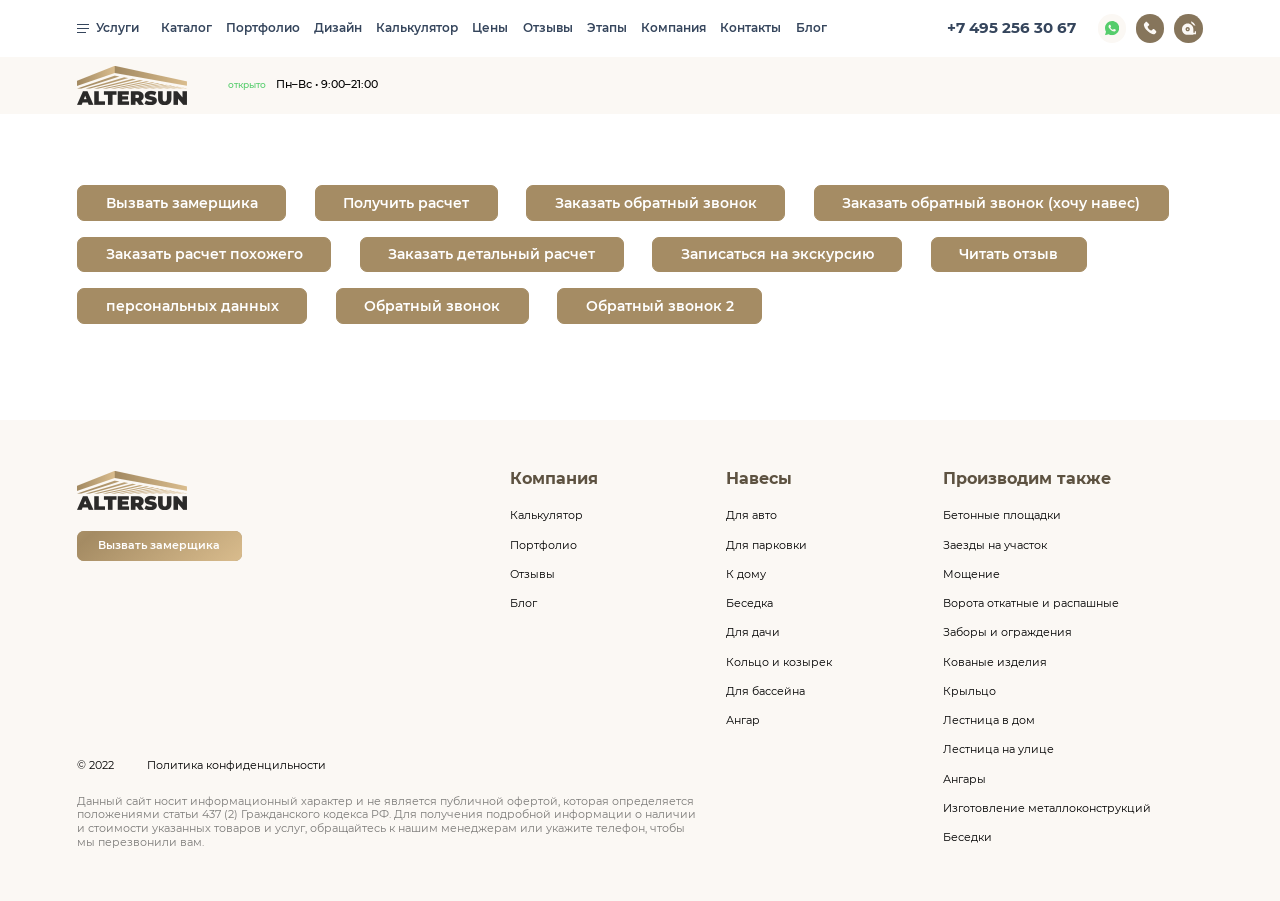
